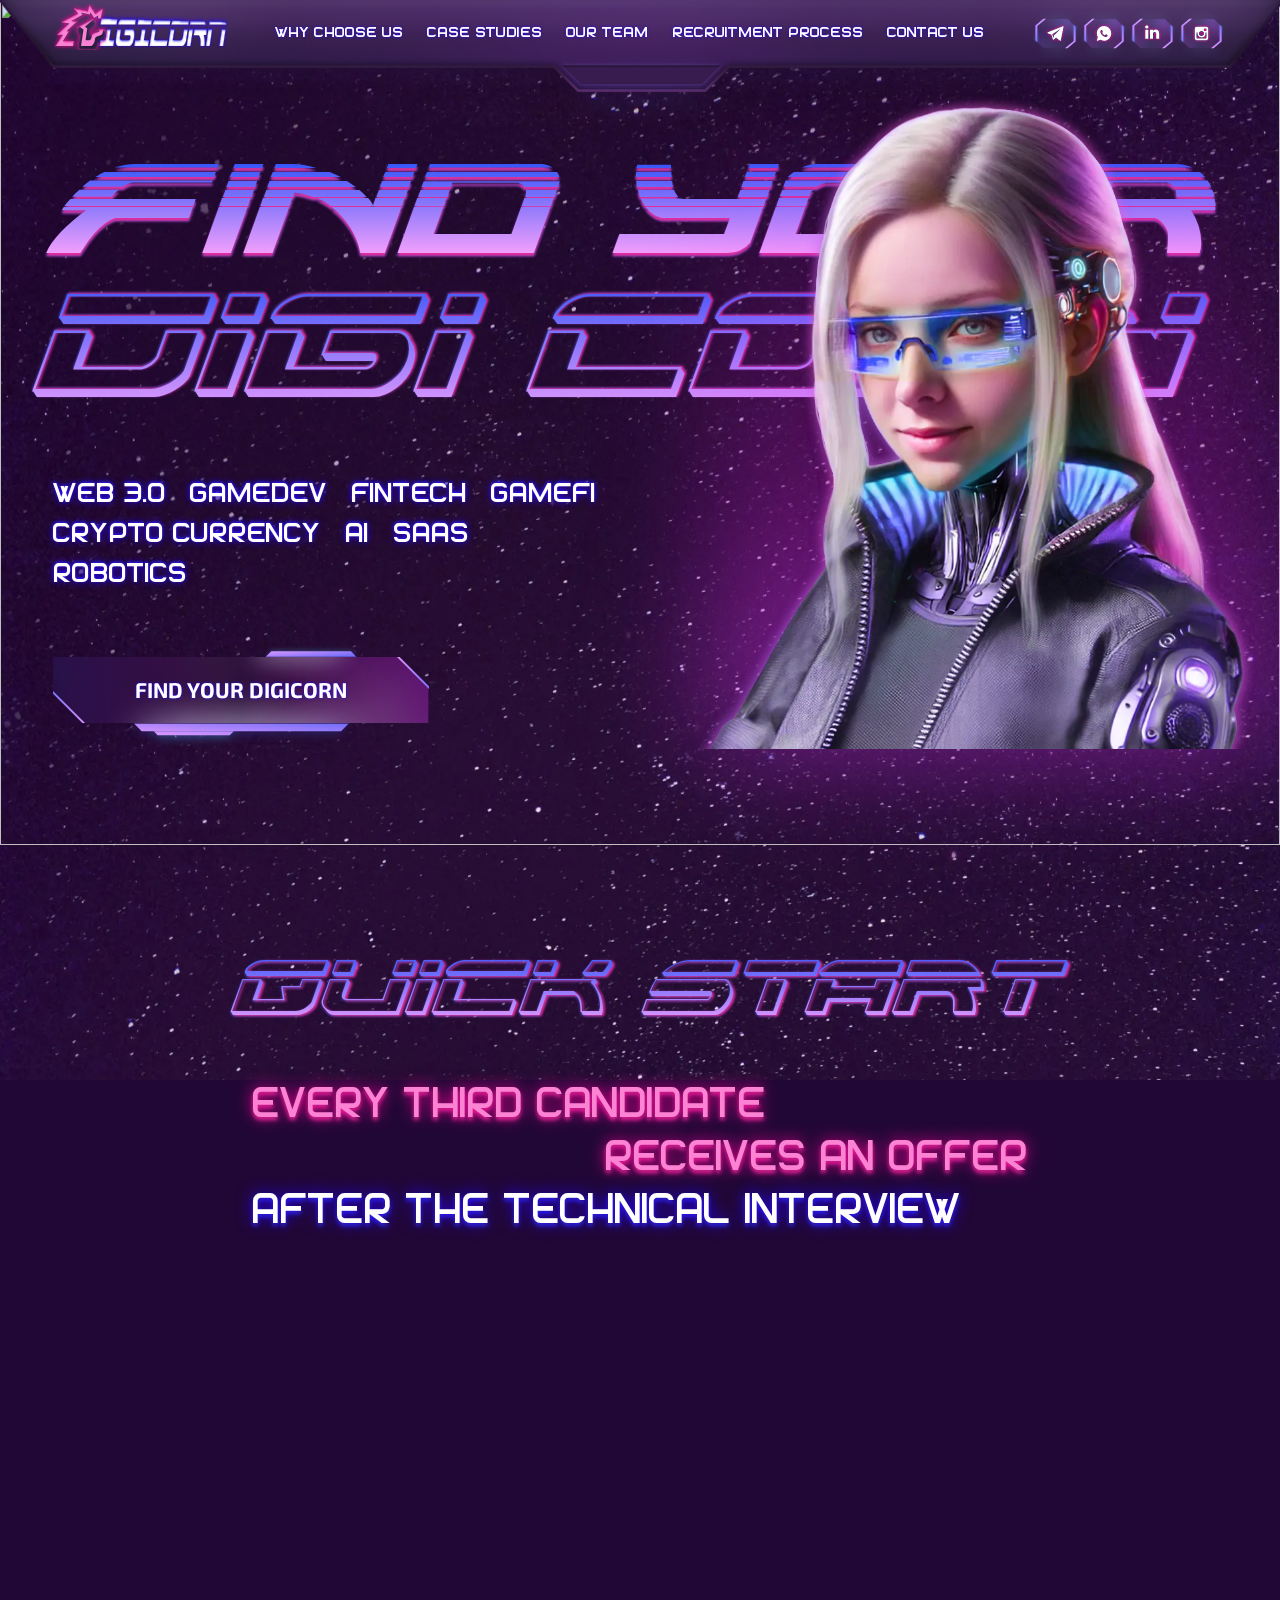
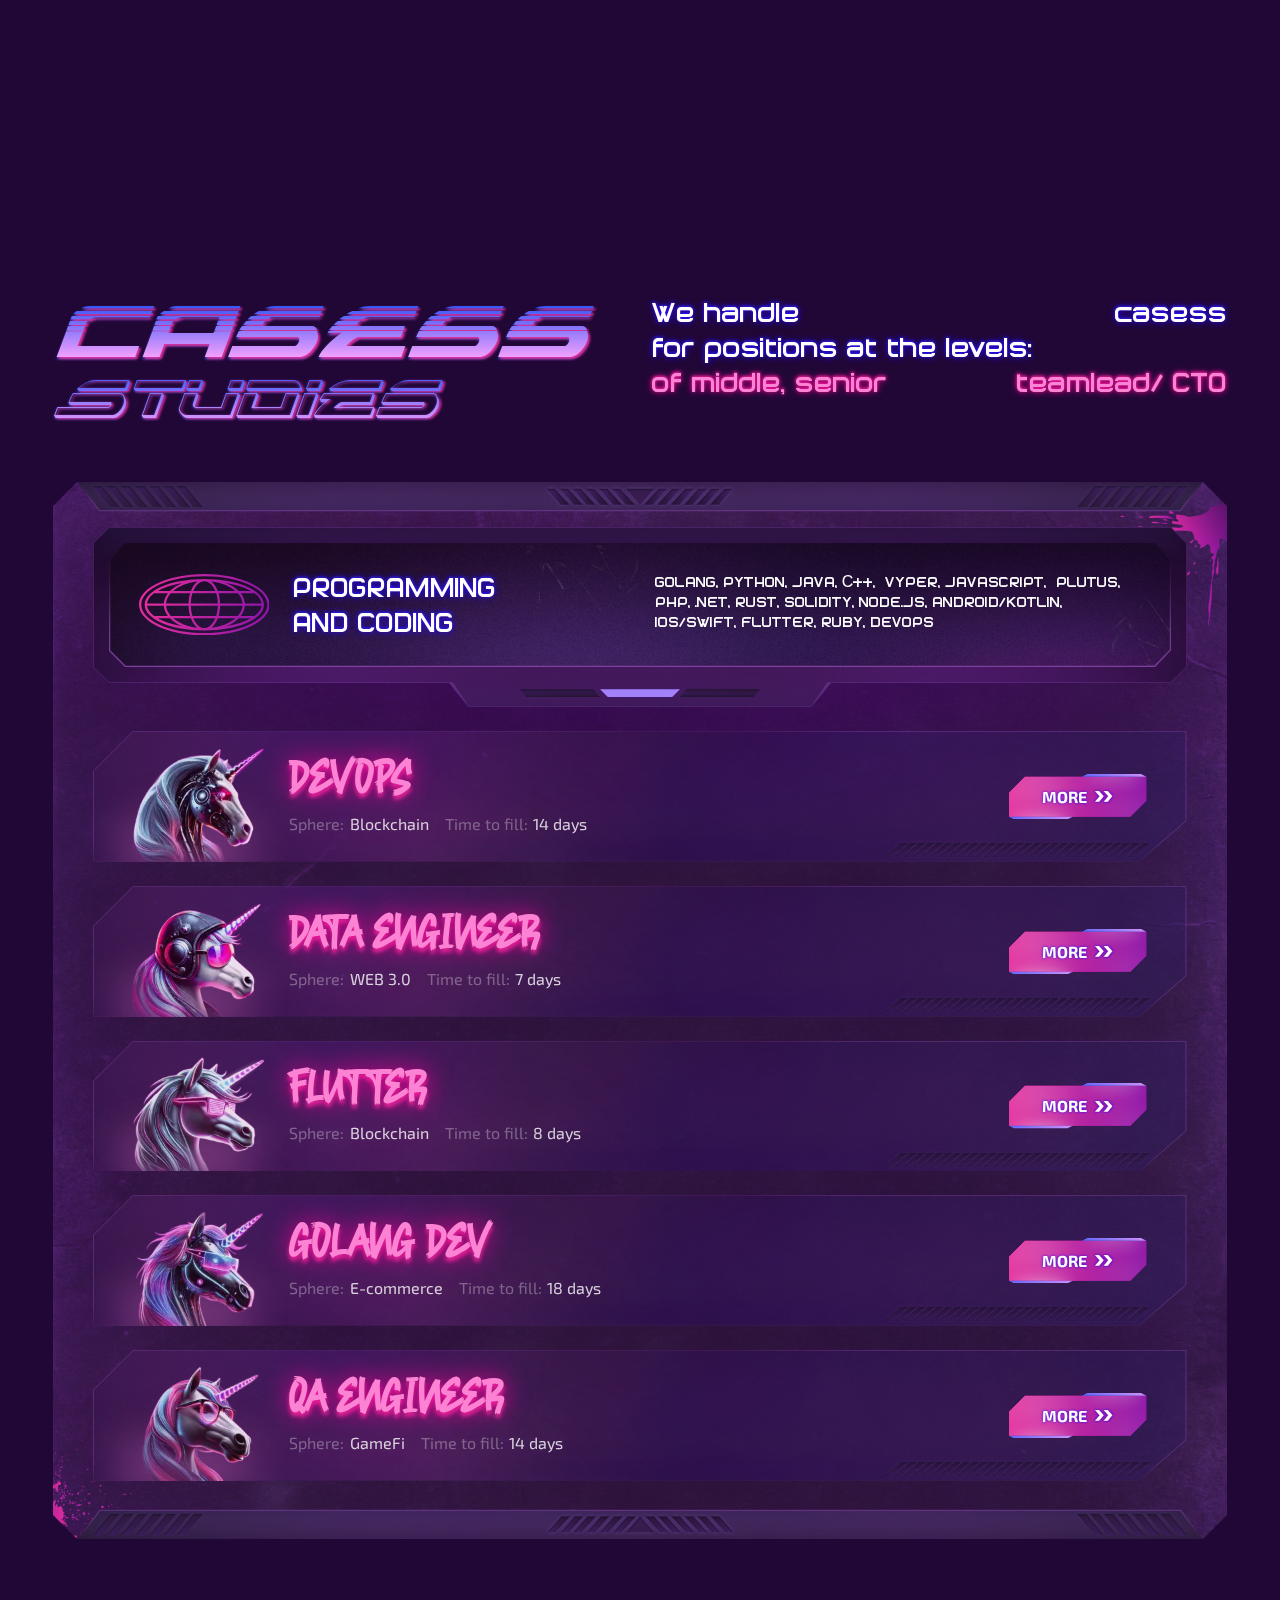
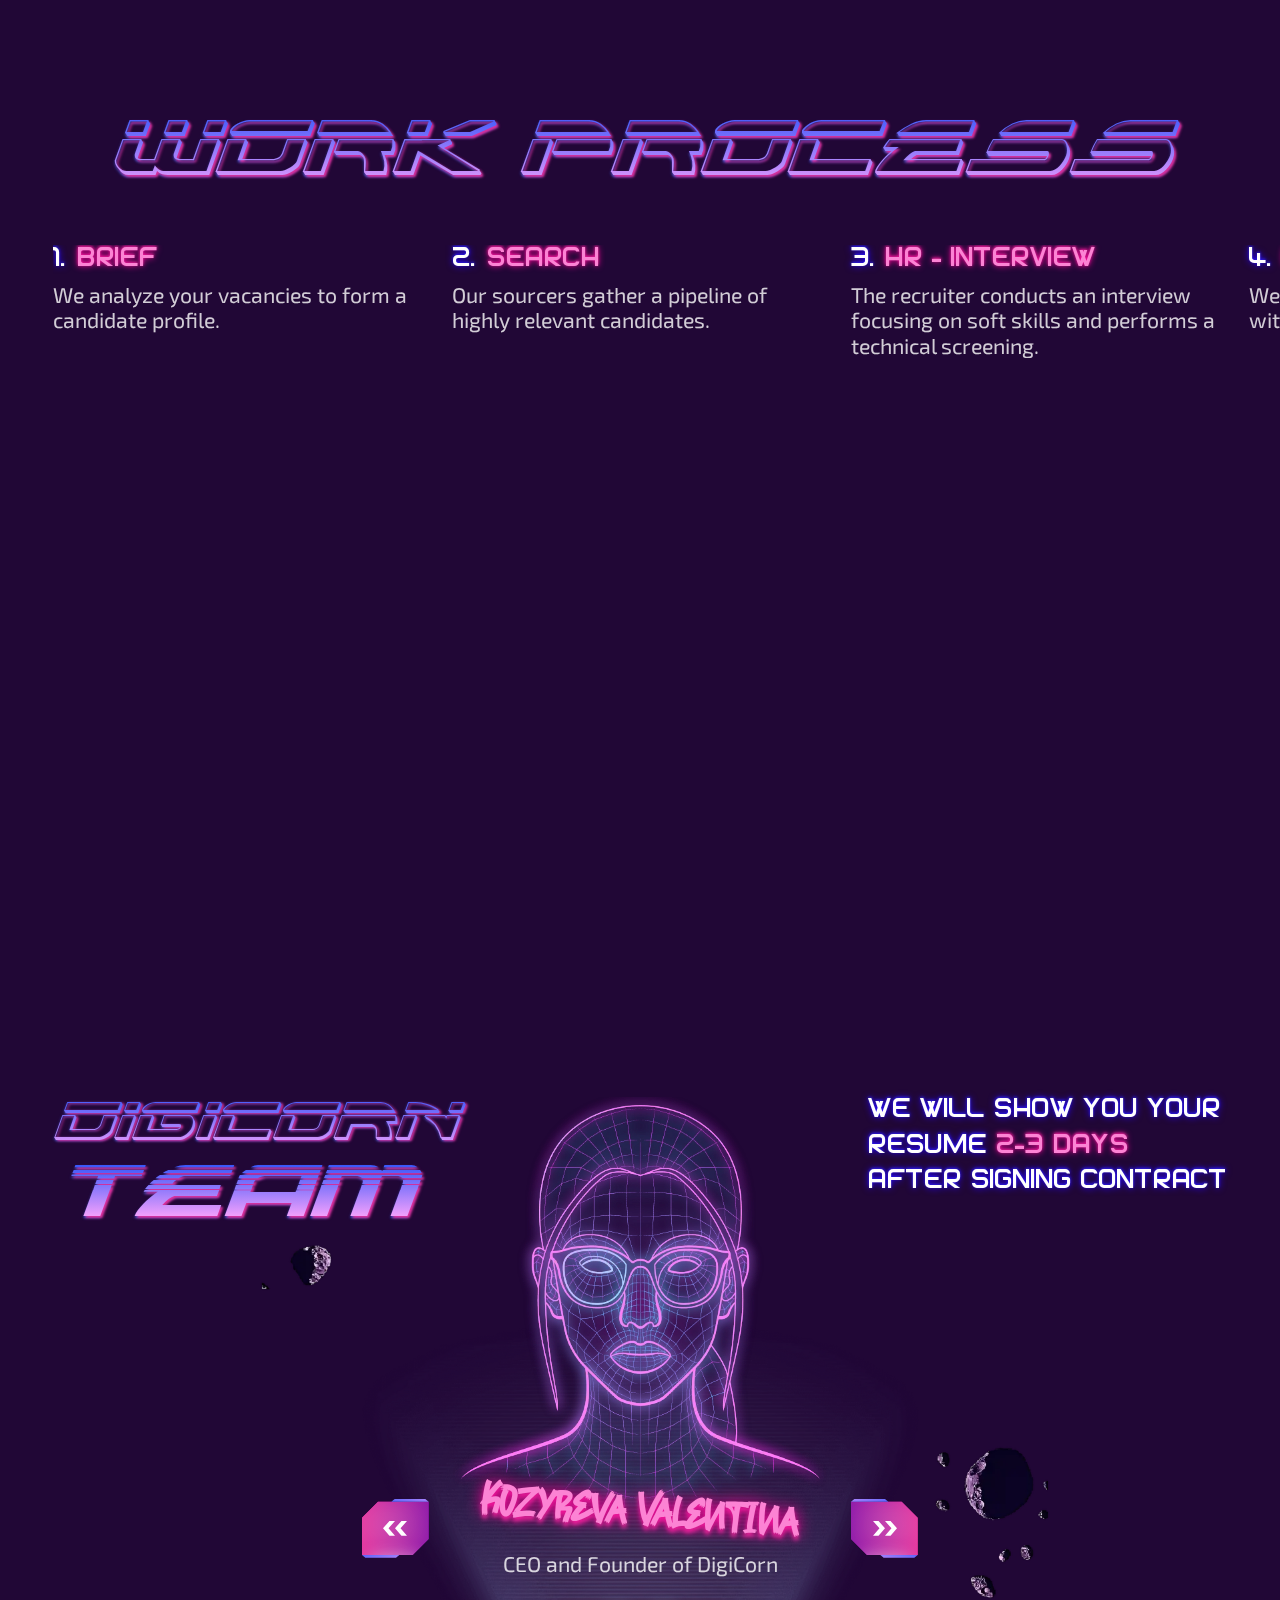
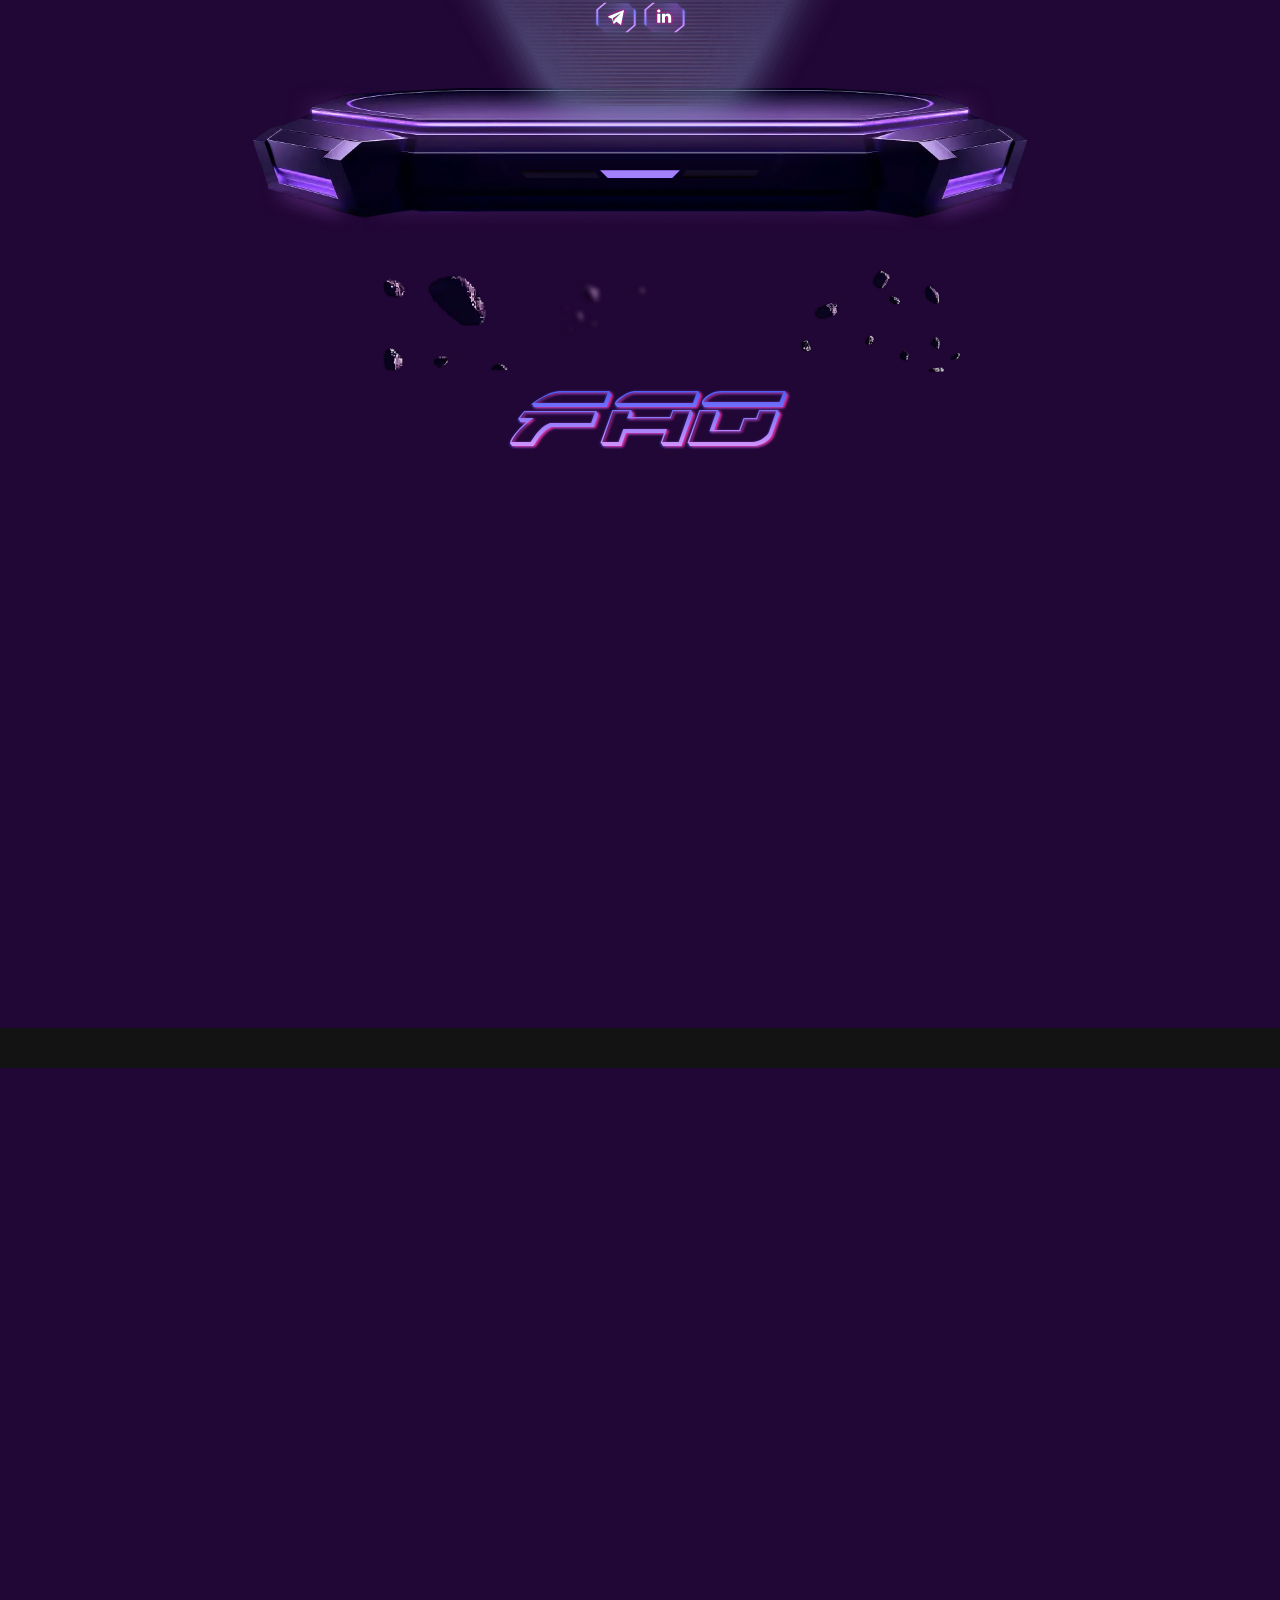
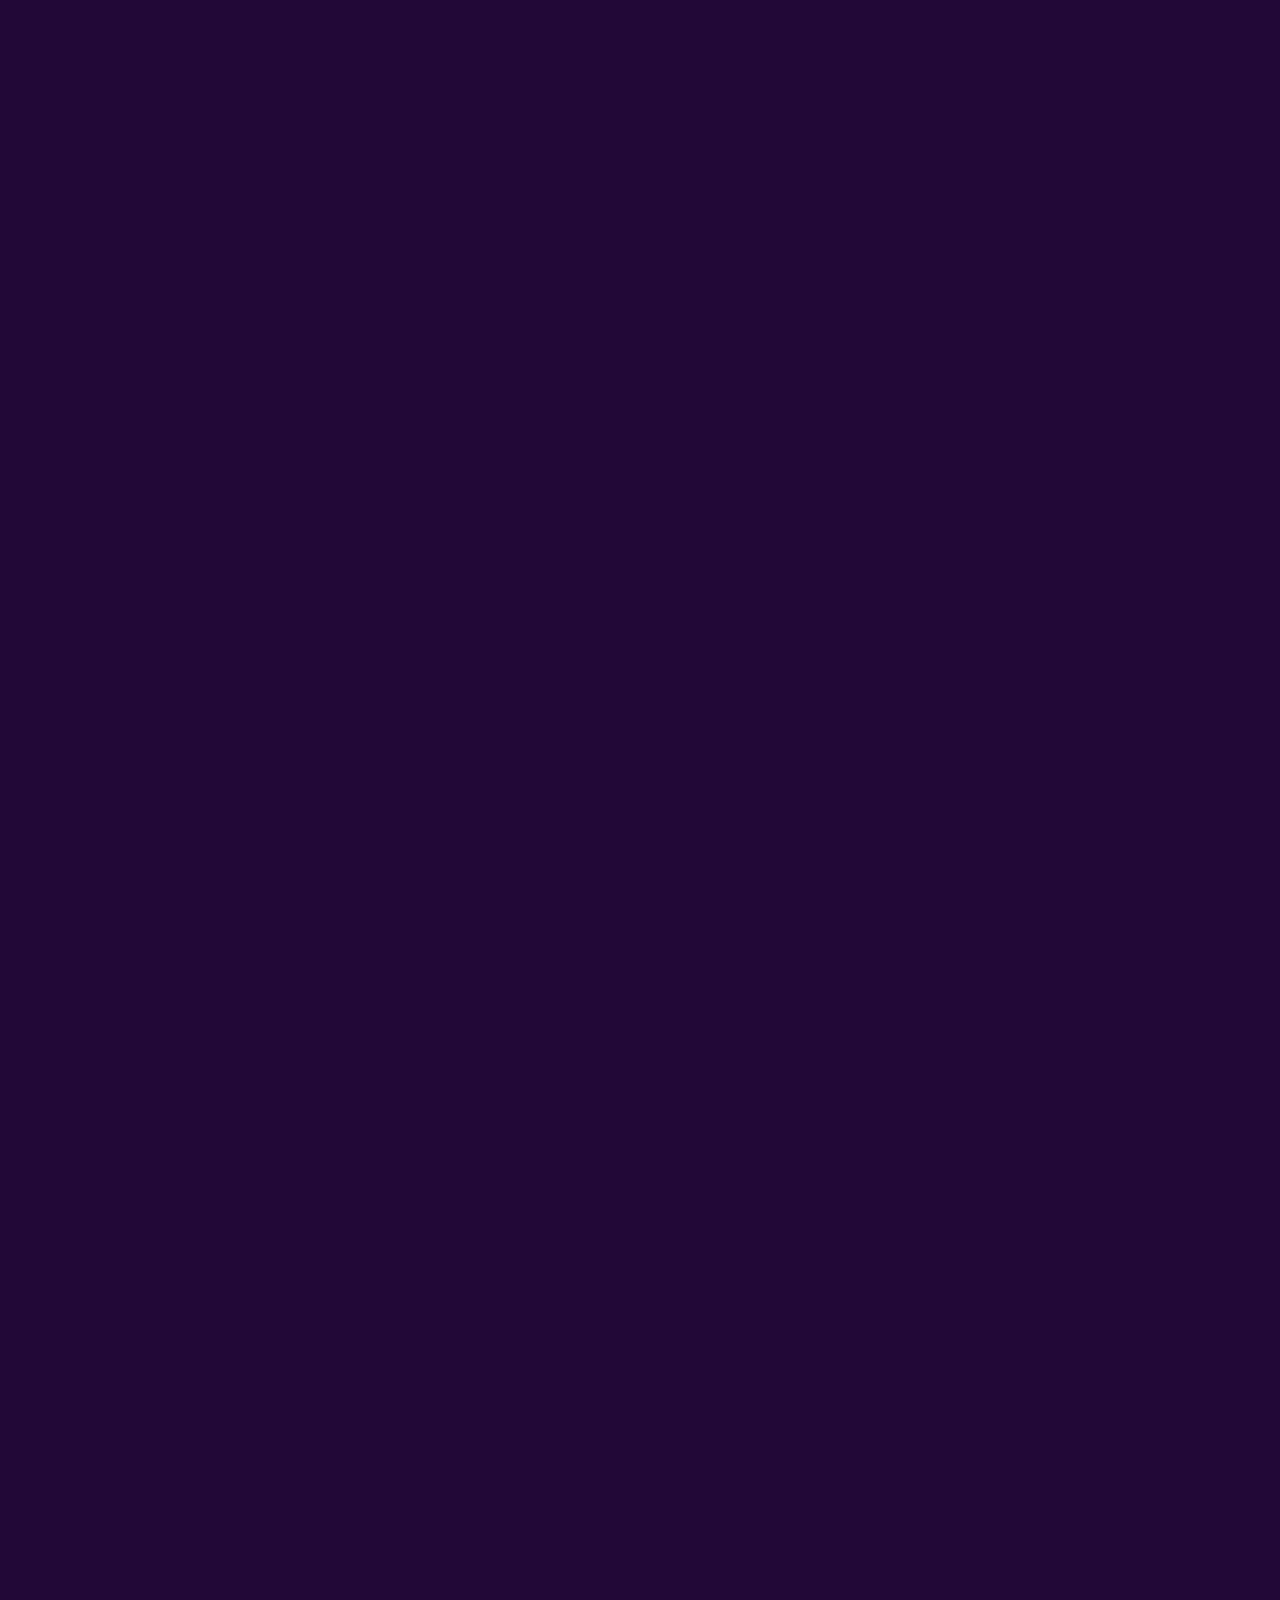
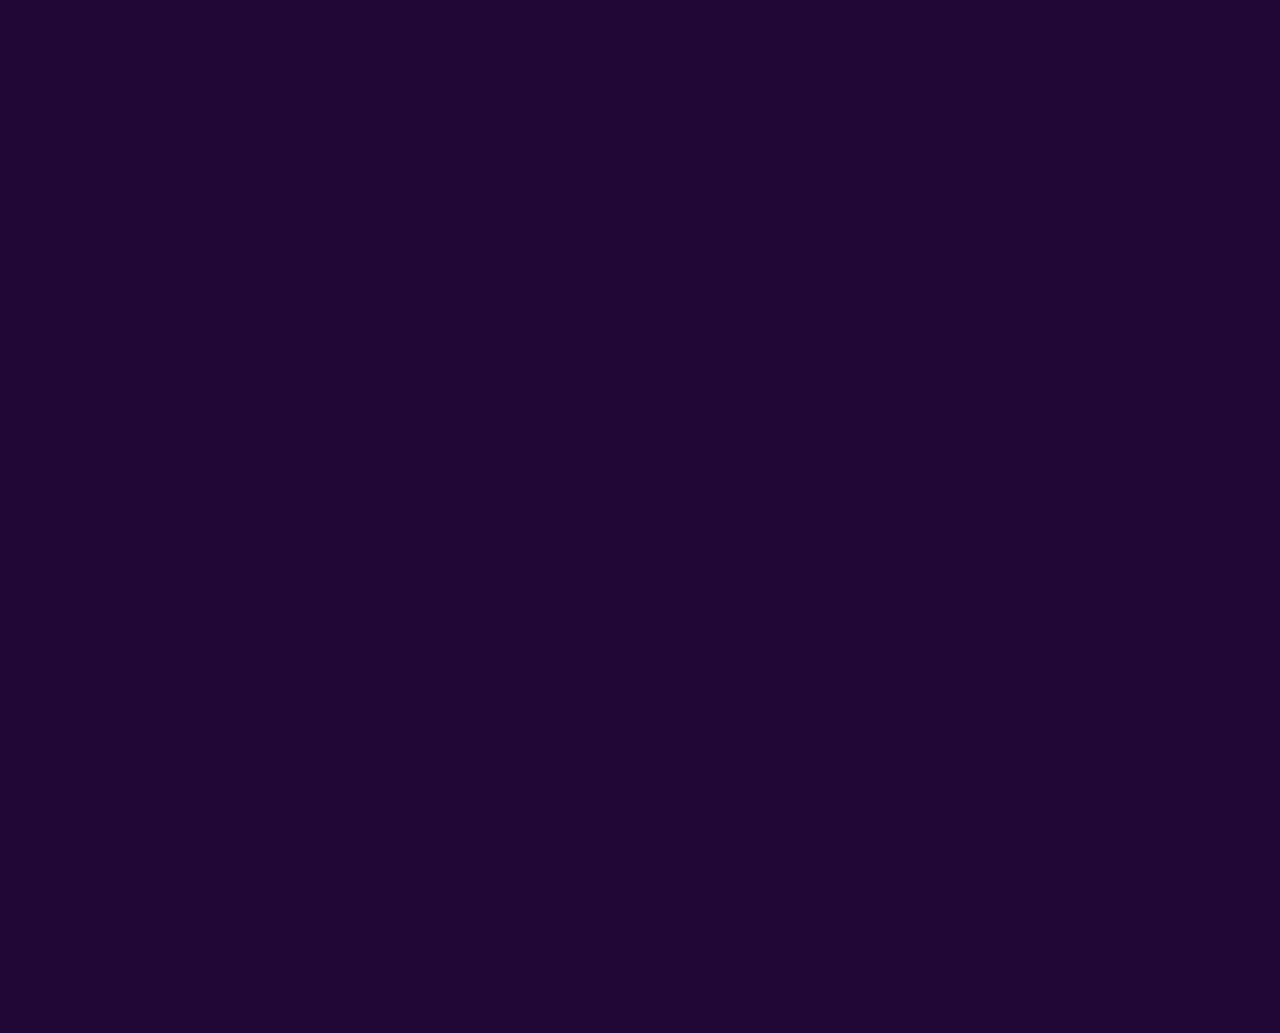
==== index.html @ e12c2537 "Updates" ====
<!doctype html>
<html lang="ru">
  <head>
  <style>html { opacity: 0; }</style>
  <meta charset="UTF-8">
  <meta http-equiv="X-UA-Compatible" content="IE=edge">
  <meta name="viewport" content="width=device-width,initial-scale=1">
  <title>Digi Corn</title>

  <link rel="shortcut icon" href="favicon.ico" type="image/x-icon">
  <link rel="stylesheet" href="css/main.min.css?_v=20241209220329">

  <script defer="defer" src="js/main.min.js?_v=20241209220329"></script>
</head>

  <body>
    <div class="body__bg"></div>
    <div class="wrapper">
      
      <header class="header">
  <div class="header__bg">
    <picture>
      <source media="(max-width: 480px)" srcset="images/header/header-back-mob.svg">
      <source media="(max-width: 1024px)" srcset="images/header/header-back-table.svg">
      <img src="images/header/header-back.svg" alt="">
    </picture>
  </div>
  <div class="header__container">
    <a href="index.html" class="header__logo logo">
      <img src="images/header/logo.svg" alt="">
    </a>
    <nav class="header__menu menu">
      <ul class="menu__list">
        <li class="menu__item"><a href="#" class="menu__link">Why Choose Us</a></li>
        <li class="menu__item"><a href="#" class="menu__link">Case Studies</a></li>
        <li class="menu__item"><a href="#" class="menu__link">Our Team</a></li>
        <li class="menu__item"><a href="#" class="menu__link">Recruitment Process</a></li>
        <li class="menu__item"><a href="#" class="menu__link">Contact Us</a></li>
      </ul>
    </nav>
    <div class="header__social">
      <a href="#" class="header__social-link social-link">
        <img src="images/header/social-link-one1.svg" alt="" class="one">
        <img src="images/header/social-link-two1.svg" alt="" class="two">
      </a>
      <a href="#" class="header__social-link social-link">
        <img src="images/header/social-link-one2.svg" alt="" class="one">
        <img src="images/header/social-link-two2.svg" alt="" class="two">
      </a>
      <a href="#" class="header__social-link social-link">
        <img src="images/header/social-link-one3.svg" alt="" class="one">
        <img src="images/header/social-link-two3.svg" alt="" class="two">
      </a>
      <a href="#" class="header__social-link social-link">
        <img src="images/header/social-link-one4.svg" alt="" class="one">
        <img src="images/header/social-link-two4.svg" alt="" class="two">
      </a>
    </div>
    
  </div>
  <div class="button-menu header__button-menu icon-menu">
    <div class="button-menu__bg">
     
      <picture>
        <source media="(max-width: 480px)" srcset="images/header/bg-button-mob.svg">
        <img src="images/header/bg-button.svg" alt="">
      </picture>
    </div>
    <span class="open">MENU</span>
    <span class="close">CLOSE</span>
  </div>
</header>

      <main class="page">
        <div data-observ></div>
        <div class="about">
    <div class="bg about__bg">
        <picture>
            <source media="(max-width: 480px)" srcset="images/about/about-bg-mob.png">
            <source media="(max-width: 1024px)" srcset="images/about/about-bg-table.png">
            <img src="images/about/about-bg.png" alt="">
          </picture>
    </div>
    <div class="about__container">
        <div class="about__title">
            <div class="title-hal">
                <h1 class="title-hal__text">
                    Find your
                </h1>
                <span class="title-hal__double">
                    Find your
                </span>
            </div>
            <div class="title-bul">
                <h2 class="title-bul__text">
                    Digi Corn
                </h2>
                <span class="title-bul__double">
                    Digi Corn
                </span>
            </div>
            
            
        </div>
        <div class="about__text">
            <p class="t-blue">WEB 3.0</p>
            <p class="t-blue">GameDev</p>
            <p class="t-blue">FinTech</p>
            <p class="t-blue">GameFi</p>
            <p class="t-blue">Crypto Currency</p>
            <p class="t-blue">AI</p>
            <p class="t-blue">SaaS</p>
            <p class="t-blue">Robotics</p>
        </div>
        <a href="#" class="about__button button">
            <div class="button__decor-bg">
                <svg class="web" width="362" height="150" viewBox="0 0 362 150" fill="none" xmlns="http://www.w3.org/2000/svg">
                    <g filter="url(#filter0_f_9127_17412)">
                      <path d="M16 116H339L327 128H28L16 116Z" fill="url(#paint0_linear_9127_17412)"/>
                      <path d="M46 128H106.128H166.257L160 134H52L46 128Z" fill="url(#paint1_linear_9127_17412)"/>
                    </g>
                    <path d="M16 116H339L327 128H28L16 116Z" fill="url(#paint2_linear_9127_17412)"/>
                    <path d="M46 128H106.128H166.257L160 134H52L46 128Z" fill="url(#paint3_linear_9127_17412)"/>
                    <g filter="url(#filter1_f_9127_17412)">
                      <path d="M354 20L210.5 20L222.5 7.99999L342 8L354 20Z" fill="url(#paint4_linear_9127_17412)" fill-opacity="0.6"/>
                    </g>
                    <g filter="url(#filter2_b_9127_17412)">
                      <path d="M350 16L214 16L222.5 7.99998L342 7.99999L350 16Z" fill="url(#paint5_linear_9127_17412)"/>
                    </g>
                    <defs>
                      <filter id="filter0_f_9127_17412" x="0" y="100" width="355" height="50" filterUnits="userSpaceOnUse" color-interpolation-filters="sRGB">
                        <feFlood flood-opacity="0" result="BackgroundImageFix"/>
                        <feBlend mode="normal" in="SourceGraphic" in2="BackgroundImageFix" result="shape"/>
                        <feGaussianBlur stdDeviation="8" result="effect1_foregroundBlur_9127_17412"/>
                      </filter>
                      <filter id="filter1_f_9127_17412" x="202.5" y="0" width="159.5" height="28" filterUnits="userSpaceOnUse" color-interpolation-filters="sRGB">
                        <feFlood flood-opacity="0" result="BackgroundImageFix"/>
                        <feBlend mode="normal" in="SourceGraphic" in2="BackgroundImageFix" result="shape"/>
                        <feGaussianBlur stdDeviation="4" result="effect1_foregroundBlur_9127_17412"/>
                      </filter>
                      <filter id="filter2_b_9127_17412" x="202" y="-4" width="160" height="32" filterUnits="userSpaceOnUse" color-interpolation-filters="sRGB">
                        <feFlood flood-opacity="0" result="BackgroundImageFix"/>
                        <feGaussianBlur in="BackgroundImageFix" stdDeviation="6"/>
                        <feComposite in2="SourceAlpha" operator="in" result="effect1_backgroundBlur_9127_17412"/>
                        <feBlend mode="normal" in="SourceGraphic" in2="effect1_backgroundBlur_9127_17412" result="shape"/>
                      </filter>
                      <linearGradient id="paint0_linear_9127_17412" x1="177.5" y1="116" x2="177.5" y2="134" gradientUnits="userSpaceOnUse">
                        <stop stop-color="#2602FF" stop-opacity="0"/>
                        <stop offset="1" stop-color="#48C3E9"/>
                      </linearGradient>
                      <linearGradient id="paint1_linear_9127_17412" x1="177.5" y1="116" x2="177.5" y2="134" gradientUnits="userSpaceOnUse">
                        <stop stop-color="#2602FF" stop-opacity="0"/>
                        <stop offset="1" stop-color="#48C3E9"/>
                      </linearGradient>
                      <linearGradient id="paint2_linear_9127_17412" x1="156.5" y1="75" x2="151.5" y2="149.5" gradientUnits="userSpaceOnUse">
                        <stop stop-color="#1B4CFA"/>
                        <stop offset="1" stop-color="#F5A1FC"/>
                      </linearGradient>
                      <linearGradient id="paint3_linear_9127_17412" x1="156.5" y1="75" x2="151.5" y2="149.5" gradientUnits="userSpaceOnUse">
                        <stop stop-color="#1B4CFA"/>
                        <stop offset="1" stop-color="#F5A1FC"/>
                      </linearGradient>
                      <linearGradient id="paint4_linear_9127_17412" x1="282.25" y1="20" x2="282.25" y2="7.99999" gradientUnits="userSpaceOnUse">
                        <stop stop-color="#2602FF" stop-opacity="0"/>
                        <stop offset="1" stop-color="#48C3E9"/>
                      </linearGradient>
                      <linearGradient id="paint5_linear_9127_17412" x1="284.5" y1="32.5" x2="282" y2="-1.5" gradientUnits="userSpaceOnUse">
                        <stop stop-color="#1B4CFA"/>
                        <stop offset="1" stop-color="#F5A1FC"/>
                      </linearGradient>
                    </defs>
                </svg>
            </div>
            <div class="button__bg">
                <svg class="web" width="563" height="100" viewBox="0 0 563 100" fill="none" xmlns="http://www.w3.org/2000/svg">
                    <g filter="url(#filter0_b_14427_2013)">
                      <path d="M0 0H519L563 44V100H45L0 56V0Z" fill="url(#paint0_linear_14427_2013)"/>
                    </g>
                    <mask id="mask0_14427_2013" style="mask-type:alpha" maskUnits="userSpaceOnUse" x="0" y="0" width="563" height="100">
                      <path d="M0 0H519L563 44V100H45L0 56V0Z" fill="#381C4F"/>
                    </mask>
                    <g mask="url(#mask0_14427_2013)">
                      <g opacity="0.6" filter="url(#filter1_f_14427_2013)">
                        <ellipse cx="282.5" cy="126" rx="160.5" ry="32" fill="white"/>
                      </g>
                      <g opacity="0.3" filter="url(#filter2_f_14427_2013)">
                        <ellipse cx="371.5" cy="-7.5" rx="71.5" ry="20.5" fill="white"/>
                      </g>
                      <g opacity="0.3" filter="url(#filter3_f_14427_2013)">
                        <ellipse cx="261.5" cy="-8" rx="40.5" ry="27" fill="white"/>
                      </g>
                      <g filter="url(#filter4_f_14427_2013)">
                        <ellipse cx="473.5" cy="118" rx="40.5" ry="27" fill="white"/>
                      </g>
                    </g>
                    <defs>
                      <filter id="filter0_b_14427_2013" x="-24" y="-24" width="611" height="148" filterUnits="userSpaceOnUse" color-interpolation-filters="sRGB">
                        <feFlood flood-opacity="0" result="BackgroundImageFix"/>
                        <feGaussianBlur in="BackgroundImageFix" stdDeviation="12"/>
                        <feComposite in2="SourceAlpha" operator="in" result="effect1_backgroundBlur_14427_2013"/>
                        <feBlend mode="normal" in="SourceGraphic" in2="effect1_backgroundBlur_14427_2013" result="shape"/>
                      </filter>
                      <filter id="filter1_f_14427_2013" x="62" y="34" width="441" height="184" filterUnits="userSpaceOnUse" color-interpolation-filters="sRGB">
                        <feFlood flood-opacity="0" result="BackgroundImageFix"/>
                        <feBlend mode="normal" in="SourceGraphic" in2="BackgroundImageFix" result="shape"/>
                        <feGaussianBlur stdDeviation="30" result="effect1_foregroundBlur_14427_2013"/>
                      </filter>
                      <filter id="filter2_f_14427_2013" x="270" y="-58" width="203" height="101" filterUnits="userSpaceOnUse" color-interpolation-filters="sRGB">
                        <feFlood flood-opacity="0" result="BackgroundImageFix"/>
                        <feBlend mode="normal" in="SourceGraphic" in2="BackgroundImageFix" result="shape"/>
                        <feGaussianBlur stdDeviation="15" result="effect1_foregroundBlur_14427_2013"/>
                      </filter>
                      <filter id="filter3_f_14427_2013" x="101" y="-155" width="321" height="294" filterUnits="userSpaceOnUse" color-interpolation-filters="sRGB">
                        <feFlood flood-opacity="0" result="BackgroundImageFix"/>
                        <feBlend mode="normal" in="SourceGraphic" in2="BackgroundImageFix" result="shape"/>
                        <feGaussianBlur stdDeviation="60" result="effect1_foregroundBlur_14427_2013"/>
                      </filter>
                      <filter id="filter4_f_14427_2013" x="313" y="-29" width="321" height="294" filterUnits="userSpaceOnUse" color-interpolation-filters="sRGB">
                        <feFlood flood-opacity="0" result="BackgroundImageFix"/>
                        <feBlend mode="normal" in="SourceGraphic" in2="BackgroundImageFix" result="shape"/>
                        <feGaussianBlur stdDeviation="60" result="effect1_foregroundBlur_14427_2013"/>
                      </filter>
                      <linearGradient id="paint0_linear_14427_2013" x1="0" y1="50" x2="563" y2="50" gradientUnits="userSpaceOnUse">
                        <stop stop-color="#2C1A5F" stop-opacity="0.3"/>
                        <stop offset="0.5" stop-color="#B922A1" stop-opacity="0.01"/>
                        <stop offset="1" stop-color="#8F16A7" stop-opacity="0.3"/>
                      </linearGradient>
                    </defs>
                </svg>
                
                <svg class="tab" width="767" height="100" viewBox="0 0 767 100" fill="none" xmlns="http://www.w3.org/2000/svg">
                    <g filter="url(#filter0_b_14434_2023)">
                      <path d="M0 44L44 0H723L767 44V100H45H0V44Z" fill="url(#paint0_linear_14434_2023)"/>
                    </g>
                    <mask id="mask0_14434_2023" style="mask-type:alpha" maskUnits="userSpaceOnUse" x="0" y="0" width="767" height="100">
                      <path d="M44 0H723L767 44V100H45H0V44L44 0Z" fill="#381C4F"/>
                    </mask>
                    <g mask="url(#mask0_14434_2023)">
                      <g opacity="0.6" filter="url(#filter1_f_14434_2023)">
                        <ellipse cx="486.5" cy="126" rx="160.5" ry="32" fill="white"/>
                      </g>
                      <g opacity="0.3" filter="url(#filter2_f_14434_2023)">
                        <ellipse cx="575.5" cy="-7.5" rx="71.5" ry="20.5" fill="white"/>
                      </g>
                      <g opacity="0.3" filter="url(#filter3_f_14434_2023)">
                        <ellipse cx="465.5" cy="-8" rx="40.5" ry="27" fill="white"/>
                      </g>
                      <g filter="url(#filter4_f_14434_2023)">
                        <ellipse cx="677.5" cy="118" rx="40.5" ry="27" fill="white"/>
                      </g>
                    </g>
                    <defs>
                      <filter id="filter0_b_14434_2023" x="-24" y="-24" width="815" height="148" filterUnits="userSpaceOnUse" color-interpolation-filters="sRGB">
                        <feFlood flood-opacity="0" result="BackgroundImageFix"/>
                        <feGaussianBlur in="BackgroundImageFix" stdDeviation="12"/>
                        <feComposite in2="SourceAlpha" operator="in" result="effect1_backgroundBlur_14434_2023"/>
                        <feBlend mode="normal" in="SourceGraphic" in2="effect1_backgroundBlur_14434_2023" result="shape"/>
                      </filter>
                      <filter id="filter1_f_14434_2023" x="266" y="34" width="441" height="184" filterUnits="userSpaceOnUse" color-interpolation-filters="sRGB">
                        <feFlood flood-opacity="0" result="BackgroundImageFix"/>
                        <feBlend mode="normal" in="SourceGraphic" in2="BackgroundImageFix" result="shape"/>
                        <feGaussianBlur stdDeviation="30" result="effect1_foregroundBlur_14434_2023"/>
                      </filter>
                      <filter id="filter2_f_14434_2023" x="474" y="-58" width="203" height="101" filterUnits="userSpaceOnUse" color-interpolation-filters="sRGB">
                        <feFlood flood-opacity="0" result="BackgroundImageFix"/>
                        <feBlend mode="normal" in="SourceGraphic" in2="BackgroundImageFix" result="shape"/>
                        <feGaussianBlur stdDeviation="15" result="effect1_foregroundBlur_14434_2023"/>
                      </filter>
                      <filter id="filter3_f_14434_2023" x="305" y="-155" width="321" height="294" filterUnits="userSpaceOnUse" color-interpolation-filters="sRGB">
                        <feFlood flood-opacity="0" result="BackgroundImageFix"/>
                        <feBlend mode="normal" in="SourceGraphic" in2="BackgroundImageFix" result="shape"/>
                        <feGaussianBlur stdDeviation="60" result="effect1_foregroundBlur_14434_2023"/>
                      </filter>
                      <filter id="filter4_f_14434_2023" x="517" y="-29" width="321" height="294" filterUnits="userSpaceOnUse" color-interpolation-filters="sRGB">
                        <feFlood flood-opacity="0" result="BackgroundImageFix"/>
                        <feBlend mode="normal" in="SourceGraphic" in2="BackgroundImageFix" result="shape"/>
                        <feGaussianBlur stdDeviation="60" result="effect1_foregroundBlur_14434_2023"/>
                      </filter>
                      <linearGradient id="paint0_linear_14434_2023" x1="204" y1="50" x2="767" y2="50" gradientUnits="userSpaceOnUse">
                        <stop stop-color="#2C1A5F" stop-opacity="0.3"/>
                        <stop offset="0.5" stop-color="#B922A1" stop-opacity="0.01"/>
                        <stop offset="1" stop-color="#8F16A7" stop-opacity="0.3"/>
                      </linearGradient>
                    </defs>
                </svg>
                <svg class="mob" width="360" height="44" viewBox="0 0 360 44" fill="none" xmlns="http://www.w3.org/2000/svg">
                    <g filter="url(#filter0_b_14435_2024)">
                      <path d="M16 0H344L360 16V44H0V16L16 0Z" fill="url(#paint0_linear_14435_2024)"/>
                    </g>
                    <mask id="mask0_14435_2024" style="mask-type:alpha" maskUnits="userSpaceOnUse" x="0" y="0" width="360" height="44">
                      <path d="M0 16L16 0L344 0L360 16V44H0V16Z" fill="#381C4F"/>
                    </mask>
                    <g mask="url(#mask0_14435_2024)">
                      <g opacity="0.3" filter="url(#filter1_f_14435_2024)">
                        <ellipse cx="138" cy="59" rx="74" ry="18" fill="white"/>
                      </g>
                      <g opacity="0.3" filter="url(#filter2_f_14435_2024)">
                        <ellipse cx="241.5" cy="-2" rx="33.5" ry="6" fill="white"/>
                      </g>
                      <g filter="url(#filter3_f_14435_2024)">
                        <ellipse cx="167.5" cy="11.5" rx="40.5" ry="11.5" fill="white"/>
                      </g>
                      <g filter="url(#filter4_f_14435_2024)">
                        <ellipse cx="309" cy="42" rx="40" ry="12" fill="white"/>
                      </g>
                    </g>
                    <defs>
                      <filter id="filter0_b_14435_2024" x="-24" y="-24" width="408" height="92" filterUnits="userSpaceOnUse" color-interpolation-filters="sRGB">
                        <feFlood flood-opacity="0" result="BackgroundImageFix"/>
                        <feGaussianBlur in="BackgroundImageFix" stdDeviation="12"/>
                        <feComposite in2="SourceAlpha" operator="in" result="effect1_backgroundBlur_14435_2024"/>
                        <feBlend mode="normal" in="SourceGraphic" in2="effect1_backgroundBlur_14435_2024" result="shape"/>
                      </filter>
                      <filter id="filter1_f_14435_2024" x="28" y="5" width="220" height="108" filterUnits="userSpaceOnUse" color-interpolation-filters="sRGB">
                        <feFlood flood-opacity="0" result="BackgroundImageFix"/>
                        <feBlend mode="normal" in="SourceGraphic" in2="BackgroundImageFix" result="shape"/>
                        <feGaussianBlur stdDeviation="18" result="effect1_foregroundBlur_14435_2024"/>
                      </filter>
                      <filter id="filter2_f_14435_2024" x="192" y="-24" width="99" height="44" filterUnits="userSpaceOnUse" color-interpolation-filters="sRGB">
                        <feFlood flood-opacity="0" result="BackgroundImageFix"/>
                        <feBlend mode="normal" in="SourceGraphic" in2="BackgroundImageFix" result="shape"/>
                        <feGaussianBlur stdDeviation="8" result="effect1_foregroundBlur_14435_2024"/>
                      </filter>
                      <filter id="filter3_f_14435_2024" x="7" y="-120" width="321" height="263" filterUnits="userSpaceOnUse" color-interpolation-filters="sRGB">
                        <feFlood flood-opacity="0" result="BackgroundImageFix"/>
                        <feBlend mode="normal" in="SourceGraphic" in2="BackgroundImageFix" result="shape"/>
                        <feGaussianBlur stdDeviation="60" result="effect1_foregroundBlur_14435_2024"/>
                      </filter>
                      <filter id="filter4_f_14435_2024" x="149" y="-90" width="320" height="264" filterUnits="userSpaceOnUse" color-interpolation-filters="sRGB">
                        <feFlood flood-opacity="0" result="BackgroundImageFix"/>
                        <feBlend mode="normal" in="SourceGraphic" in2="BackgroundImageFix" result="shape"/>
                        <feGaussianBlur stdDeviation="60" result="effect1_foregroundBlur_14435_2024"/>
                      </filter>
                      <linearGradient id="paint0_linear_14435_2024" x1="-19.4595" y1="-6" x2="665.271" y2="-6" gradientUnits="userSpaceOnUse">
                        <stop stop-color="#2C1A5F" stop-opacity="0.3"/>
                        <stop offset="0.5" stop-color="#B922A1" stop-opacity="0.01"/>
                        <stop offset="1" stop-color="#8F16A7" stop-opacity="0.3"/>
                      </linearGradient>
                    </defs>
                </svg>
            </div>
            <div class="button__decor _1">
                <svg width="48" height="48" viewBox="0 0 48 48" fill="none" xmlns="http://www.w3.org/2000/svg">
                    <g clip-path="url(#clip0_9206_1260)">
                      <path d="M44.0083 47.9996L0.00888263 3.99986L0.00888298 4.58932e-07L48.0082 48.0002L44.0083 47.9996Z" fill="url(#paint0_linear_9206_1260)"/>
                    </g>
                    <defs>
                      <linearGradient id="paint0_linear_9206_1260" x1="16.1547" y1="37.4244" x2="32.0173" y2="24.9207" gradientUnits="userSpaceOnUse">
                        <stop stop-color="#1B4CFA"/>
                        <stop offset="1" stop-color="#F5A1FC"/>
                      </linearGradient>
                      <clipPath id="clip0_9206_1260">
                        <rect width="48" height="48" fill="white"/>
                      </clipPath>
                    </defs>
                </svg>
            </div>
            <div class="button__decor _2">
                <svg width="48" height="48" viewBox="0 0 48 48" fill="none" xmlns="http://www.w3.org/2000/svg">
                    <g clip-path="url(#clip0_9206_1262)">
                      <path d="M4.0073 0.000357103L48.0067 44.0001L48.0067 48L0.00745009 -0.000161853L4.0073 0.000357103Z" fill="url(#paint0_linear_9206_1262)"/>
                    </g>
                    <defs>
                      <linearGradient id="paint0_linear_9206_1262" x1="31.8609" y1="10.5756" x2="15.9984" y2="23.0793" gradientUnits="userSpaceOnUse">
                        <stop stop-color="#1B4CFA"/>
                        <stop offset="1" stop-color="#F5A1FC"/>
                      </linearGradient>
                      <clipPath id="clip0_9206_1262">
                        <rect width="48" height="48" fill="white"/>
                      </clipPath>
                    </defs>
                </svg>
            </div>
            <span>
                Find your DigiCorn
            </span>
        </a>

        <div class="about-img about__img">
            <picture>
                <source media="(max-width: 480px)" srcset="images/about/about-img-mob.png">
                <source media="(max-width: 1024px)" srcset="images/about/about-img-table.png">
                <img src="images/about/about-img.png" alt="">
            </picture>
            <div class="about-img__light-one light"></div>
            <div class="about-img__light-two"></div>
            <div class="glitch about-img__glitch"></div>
        </div>
    </div>
    
</div>
        <div class="start">
    <div class="start__container">
        <div class="start__title">
            <div class="two title-bul web">
                <h2 class="title-bul__text">
                    quick start
                </h2>
                <span class="title-bul__double">
                    quick start
                </span>
            </div>
            <div class="two title-bul mob">
                <span class="title-bul__text">
                    quick
                </span>
                <span class="title-bul__double">
                    quick
                </span>
            </div>
            <div class="two title-bul mob">
                <span class="title-bul__text">
                    start
                </span>
                <span class="title-bul__double">
                    start
                </span>
            </div>
        </div>
        <div class="start__text">
            <p class="pink">
                Every third candidate
            </p>
            <p class="pink">
                receives an offer
            </p>
            <p class="blue"> 
                after the technical interview
            </p>
        </div>
        <div class="start__row">
            <div class="item-start start__item" data-aos="fade-up" data-aos-duration="1000" data-aos-delay="0">
                <div class="item-start__bg">
                    <picture>
                        <source media="(max-width: 480px)" srcset="images/start/item-start-bg1-mob.png">
                        <source media="(max-width: 1024px)" srcset="images/start/item-start-bg1-table.png">
                        <img src="images/start/item-start-bg1.png" alt="">
                    </picture>
                </div>
                <div class="item-start__row">
                    <div class="item-start__img">
                        <img src="images/start/item-start-img1.svg" alt="">
                    </div>
                    <div class="item-start__body">
                        <div class="item-start__head">
                            <div class="item-start__img">
                                <img src="images/start/item-start-img1.svg" alt="">
                            </div>
                            <h3 class="t-blue">
                                Recruitment Cost
                            </h3>
                        </div>
                        <p class="g-text">
                            Our services are more affordable than other recruitment agencies, starting at 5.5% of the annual salary of the hired employee.
                        </p>
                    </div>
                </div>
            </div>
            <div class="item-start start__item" data-aos="fade-up" data-aos-duration="1000" data-aos-delay="200">
                <div class="item-start__bg">
                    <picture>
                        <source media="(max-width: 480px)" srcset="images/start/item-start-bg2-mob.png">
                        <source media="(max-width: 1024px)" srcset="images/start/item-start-bg2-table.png">
                        <img src="images/start/item-start-bg2.png" alt="">
                    </picture>
                </div>
                <div class="item-start__row">
                    <div class="item-start__img">
                        <img src="images/start/item-start-img2.svg" alt="">
                    </div>
                    <div class="item-start__body">
                        <div class="item-start__head">
                            <div class="item-start__img">
                                <img src="images/start/item-start-img2.svg" alt="">
                            </div>
                            <h3 class="t-blue">
                                No upfront
                            </h3>
                        </div>
                        <p class="g-text">
                            Payment is due only upon the candidate's start date. Payment can be split into 2 installments. Various payment options available. 3 month guarantee.
                        </p>
                    </div>
                </div>
            </div>
            <div class="item-start start__item" data-aos="fade-up" data-aos-duration="1000" data-aos-delay="400">
                <div class="item-start__bg">
                    <picture>
                        <source media="(max-width: 480px)" srcset="images/start/item-start-bg1-mob.png">
                        <source media="(max-width: 1024px)" srcset="images/start/item-start-bg1-table.png">
                        <img src="images/start/item-start-bg1.png" alt="">
                    </picture>
                </div>
                <div class="item-start__row">
                    <div class="item-start__img">
                        <img src="images/start/item-start-img3.svg" alt="">
                    </div>
                    <div class="item-start__body">
                        <div class="item-start__head">
                            <div class="item-start__img">
                                <img src="images/start/item-start-img3.svg" alt="">
                            </div>
                            <h3 class="t-blue">
                                Candidates
                            </h3>
                        </div>
                        <p class="g-text">
                            We will present the first candidates as early as the second day. We will conduct a technical screening and provide a video recording of the interview with time codes
                        </p>
                    </div>
                </div>
            </div>
            <div class="item-start start__item" data-aos="fade-up" data-aos-duration="1000" data-aos-delay="600">
                <div class="item-start__bg">
                    <picture>
                        <source media="(max-width: 480px)" srcset="images/start/item-start-bg2-mob.png">
                        <source media="(max-width: 1024px)" srcset="images/start/item-start-bg2-table.png">
                        <img src="images/start/item-start-bg2.png" alt="">
                    </picture>
                </div>
                <div class="item-start__row">
                    <div class="item-start__img">
                        <img src="images/start/item-start-img4.svg" alt="">
                    </div>
                    <div class="item-start__body">
                        <div class="item-start__head">
                            <div class="item-start__img">
                                <img src="images/start/item-start-img4.svg" alt="">
                            </div>
                            <h3 class="t-blue">
                                Giving back
                            </h3>
                        </div>
                        <p class="g-text">
                            We offer free intern recruitment for our regular clients, supporting the development of emerging professionals.
                        </p>
                    </div>
                </div>
            </div>
        </div>
    </div>
</div>
        <div class="cases">
    <div class="cases__container">
        <div class="cases__head">
            <div class="cases__title">
                <div class="title-hal">
                    <h2 class="title-bul__text">
                        casess
                    </h2>
                    <span class="title-bul__double">
                        casess
                    </span>
                </div>
                <div class="two title-bul">
                    <span class="title-bul__text">
                        Studies
                    </span>
                    <span class="title-bul__double">
                        Studies
                    </span>
                </div>
            </div>
            <div class="cases__text">
                <div class="cases__text-one">
                    <p class="t-blue">
                        We handle                                  
                    </p>
                    <p class="t-blue">
                        casess
                    </p>
                </div>
                <div class="cases__text-two">
                    <p class="t-blue">
                        for positions at the levels:
                    </p>
                </div>
                <div class="cases__text-three">
                    <p class="t-pink">
                        of middle, senior
                    </p>
                    <p class="t-pink">
                        teamlead/ CTO
                    </p>
                </div>
            </div>
        </div>

        <div class="cases-body cases__body">
            <div class="bg cases-body__bg">
                <picture>
                    <source media="(max-width: 480px)" srcset="images/cases/cases-body-bg-mob.png">
                    <source media="(max-width: 1024px)" srcset="images/cases/cases-body-bg-table.png">
                    <img src="images/cases/cases-body-bg.png" alt="">
                </picture>
            </div>
            <div class="cases-body__row">
                <div class="cases-body__head">
                    <div class="bg cases-body__head-bg">
                        <picture>
                            <source media="(max-width: 480px)" srcset="images/cases/body-head-bg-mob.png">
                            <source media="(max-width: 1024px)" srcset="images/cases/body-head-bg-table.png">
                            <img src="images/cases/body-head-bg.png" alt="">
                        </picture>
                    </div>
                    <div class="cases-body__head-body">
                        <div class="cases-body__slider">
                            <div class="swiper-wrapper cases-body__wrapper">
                                <div class="swiper-slide cases-body__slide">
                                    <div class="cases-body__head-left">
                                        <div class="cases-body__head-img">
                                            <svg width="196" height="92" viewBox="0 0 196 92" fill="none" xmlns="http://www.w3.org/2000/svg">
                                                <g clip-path="url(#clip0_9127_15350)">
                                                  <path d="M98.0404 7.38672C47.8241 7.38672 8.49219 24.3751 8.49219 46.0415C8.49219 67.7079 47.8241 84.6142 97.9579 84.6142C148.092 84.6142 187.424 67.6258 187.424 46.0415C187.506 24.3751 148.174 7.38672 98.0404 7.38672ZM183.96 44.318H158.811C158.399 38.8194 156.255 33.649 152.627 29.0531H173.324C179.508 33.5669 183.301 38.8194 183.96 44.318ZM114.532 25.6062H81.549C85.2595 16.6606 91.2789 10.8336 98.0404 10.8336C104.802 10.8336 110.821 16.6606 114.532 25.6062ZM108.512 11.4081C123.355 13.1316 136.3 18.302 144.711 25.6062H118.077C115.769 19.533 112.47 14.6088 108.512 11.4081ZM77.756 44.318C77.9209 38.8194 78.7455 33.5669 80.2297 29.0531H115.769C117.253 33.649 118.077 38.8194 118.242 44.318H77.756ZM118.242 47.6829C118.077 53.1815 117.253 58.434 115.769 62.9478H80.2297C78.7455 58.3519 77.9209 53.1815 77.756 47.6829H118.242ZM77.8384 25.6062H51.2873C59.7804 18.302 72.6436 13.1316 87.4859 11.4081C83.528 14.6088 80.2297 19.533 77.8384 25.6062ZM76.684 29.0531C75.2823 33.7311 74.4577 38.9014 74.2928 44.318H40.6504C41.0627 38.8194 43.6188 33.5669 47.7417 29.0531H76.684ZM74.2928 47.6829C74.4577 53.1815 75.2823 58.3519 76.684 62.9478H47.7417C43.6188 58.3519 41.0627 53.1815 40.6504 47.6829H74.2928ZM77.8384 66.3948C80.1472 72.4679 83.528 77.3921 87.4859 80.5928C72.6436 78.8693 59.6979 73.6989 51.2873 66.3948H77.8384ZM81.4665 66.3948H114.449C110.739 75.3403 104.719 81.1673 97.9579 81.1673C91.1964 81.1673 85.1771 75.3403 81.4665 66.3948ZM118.16 66.3948H144.793C136.3 73.6989 123.437 78.8693 108.595 80.5928C112.47 77.3921 115.769 72.4679 118.16 66.3948ZM119.314 63.0299C120.716 58.3519 121.541 53.1815 121.705 47.765H155.348C154.936 53.2636 152.379 58.5161 148.257 63.0299H119.314ZM121.705 44.318C121.541 38.8194 120.716 33.649 119.314 29.0531H148.257C152.379 33.649 154.936 38.8194 155.348 44.318H121.705ZM168.046 25.6062H149.658C144.876 20.682 138.362 16.5785 130.693 13.4599C145.783 16.004 158.646 20.2716 168.046 25.6062ZM46.3399 25.6062H27.952C37.3521 20.2716 50.2154 16.004 65.305 13.4599C57.7189 16.5785 51.2049 20.682 46.3399 25.6062ZM22.6748 29.0531H43.3714C39.7433 33.7311 37.5995 38.9014 37.1872 44.318H12.0378C12.6975 38.8194 16.4905 33.5669 22.6748 29.0531ZM12.0378 47.6829H37.1872C37.5995 53.1815 39.7433 58.3519 43.3714 62.9478H22.6748C16.4905 58.434 12.6975 53.2636 12.0378 47.6829ZM27.952 66.3948H46.3399C51.1224 71.3189 57.6365 75.4224 65.305 78.541C50.2978 75.9969 37.3521 71.8113 27.952 66.3948ZM149.658 66.3948H168.046C158.646 71.7293 145.783 75.9969 130.693 78.541C138.362 75.5045 144.793 71.3189 149.658 66.3948ZM173.324 63.0299H152.627C156.255 58.3519 158.399 53.1815 158.811 47.765H183.96C183.301 53.2636 179.508 58.434 173.324 63.0299Z" fill="url(#paint0_linear_9127_15350)"/>
                                                  <path d="M98.0412 0C43.9495 0 0 20.6815 0 46.041C0 71.4005 43.9495 92.0821 98.0412 92.0821C152.05 92.0821 196.082 71.4005 196.082 46.041C196 20.6815 152.05 0 98.0412 0ZM98.0412 88.6351C45.846 88.6351 3.46319 69.5129 3.46319 46.041C3.46319 22.5691 45.9285 3.44692 98.0412 3.44692C150.154 3.44692 192.619 22.5691 192.619 46.041C192.619 69.5129 150.154 88.6351 98.0412 88.6351Z" fill="url(#paint1_linear_9127_15350)"/>
                                                </g>
                                                <defs>
                                                  <linearGradient id="paint0_linear_9127_15350" x1="8.49219" y1="46.0005" x2="187.424" y2="46.0005" gradientUnits="userSpaceOnUse">
                                                    <stop stop-color="#E32E9B"/>
                                                    <stop offset="1" stop-color="#8F16A7"/>
                                                  </linearGradient>
                                                  <linearGradient id="paint1_linear_9127_15350" x1="0" y1="46.041" x2="196.082" y2="46.041" gradientUnits="userSpaceOnUse">
                                                    <stop stop-color="#E32E9B"/>
                                                    <stop offset="1" stop-color="#8F16A7"/>
                                                  </linearGradient>
                                                  <clipPath id="clip0_9127_15350">
                                                    <rect width="196" height="92" fill="white"/>
                                                  </clipPath>
                                                </defs>
                                            </svg>
                                        </div>
                                        <h3 class="t-blue cases-body__head-title">
                                            desing and animation
                                        </h3>
                                    </div>
                                    <div class="cases-body__head-right">
                                        <div class="marquee">
                                            <p class="marquee__text t-text">
                                                UX/UI designer, DevOps, UX/UI- designer, 2D/3D artist, Animator Unity3d
                                            </p>
                                        </div>
                                        
                                    </div>  
                                </div>
                                <div class="swiper-slide cases-body__slide">
                                    <div class="cases-body__head-left">
                                        <div class="cases-body__head-img">
                                            <svg width="196" height="92" viewBox="0 0 196 92" fill="none" xmlns="http://www.w3.org/2000/svg">
                                                <g clip-path="url(#clip0_9127_15350)">
                                                  <path d="M98.0404 7.38672C47.8241 7.38672 8.49219 24.3751 8.49219 46.0415C8.49219 67.7079 47.8241 84.6142 97.9579 84.6142C148.092 84.6142 187.424 67.6258 187.424 46.0415C187.506 24.3751 148.174 7.38672 98.0404 7.38672ZM183.96 44.318H158.811C158.399 38.8194 156.255 33.649 152.627 29.0531H173.324C179.508 33.5669 183.301 38.8194 183.96 44.318ZM114.532 25.6062H81.549C85.2595 16.6606 91.2789 10.8336 98.0404 10.8336C104.802 10.8336 110.821 16.6606 114.532 25.6062ZM108.512 11.4081C123.355 13.1316 136.3 18.302 144.711 25.6062H118.077C115.769 19.533 112.47 14.6088 108.512 11.4081ZM77.756 44.318C77.9209 38.8194 78.7455 33.5669 80.2297 29.0531H115.769C117.253 33.649 118.077 38.8194 118.242 44.318H77.756ZM118.242 47.6829C118.077 53.1815 117.253 58.434 115.769 62.9478H80.2297C78.7455 58.3519 77.9209 53.1815 77.756 47.6829H118.242ZM77.8384 25.6062H51.2873C59.7804 18.302 72.6436 13.1316 87.4859 11.4081C83.528 14.6088 80.2297 19.533 77.8384 25.6062ZM76.684 29.0531C75.2823 33.7311 74.4577 38.9014 74.2928 44.318H40.6504C41.0627 38.8194 43.6188 33.5669 47.7417 29.0531H76.684ZM74.2928 47.6829C74.4577 53.1815 75.2823 58.3519 76.684 62.9478H47.7417C43.6188 58.3519 41.0627 53.1815 40.6504 47.6829H74.2928ZM77.8384 66.3948C80.1472 72.4679 83.528 77.3921 87.4859 80.5928C72.6436 78.8693 59.6979 73.6989 51.2873 66.3948H77.8384ZM81.4665 66.3948H114.449C110.739 75.3403 104.719 81.1673 97.9579 81.1673C91.1964 81.1673 85.1771 75.3403 81.4665 66.3948ZM118.16 66.3948H144.793C136.3 73.6989 123.437 78.8693 108.595 80.5928C112.47 77.3921 115.769 72.4679 118.16 66.3948ZM119.314 63.0299C120.716 58.3519 121.541 53.1815 121.705 47.765H155.348C154.936 53.2636 152.379 58.5161 148.257 63.0299H119.314ZM121.705 44.318C121.541 38.8194 120.716 33.649 119.314 29.0531H148.257C152.379 33.649 154.936 38.8194 155.348 44.318H121.705ZM168.046 25.6062H149.658C144.876 20.682 138.362 16.5785 130.693 13.4599C145.783 16.004 158.646 20.2716 168.046 25.6062ZM46.3399 25.6062H27.952C37.3521 20.2716 50.2154 16.004 65.305 13.4599C57.7189 16.5785 51.2049 20.682 46.3399 25.6062ZM22.6748 29.0531H43.3714C39.7433 33.7311 37.5995 38.9014 37.1872 44.318H12.0378C12.6975 38.8194 16.4905 33.5669 22.6748 29.0531ZM12.0378 47.6829H37.1872C37.5995 53.1815 39.7433 58.3519 43.3714 62.9478H22.6748C16.4905 58.434 12.6975 53.2636 12.0378 47.6829ZM27.952 66.3948H46.3399C51.1224 71.3189 57.6365 75.4224 65.305 78.541C50.2978 75.9969 37.3521 71.8113 27.952 66.3948ZM149.658 66.3948H168.046C158.646 71.7293 145.783 75.9969 130.693 78.541C138.362 75.5045 144.793 71.3189 149.658 66.3948ZM173.324 63.0299H152.627C156.255 58.3519 158.399 53.1815 158.811 47.765H183.96C183.301 53.2636 179.508 58.434 173.324 63.0299Z" fill="url(#paint0_linear_9127_15350)"/>
                                                  <path d="M98.0412 0C43.9495 0 0 20.6815 0 46.041C0 71.4005 43.9495 92.0821 98.0412 92.0821C152.05 92.0821 196.082 71.4005 196.082 46.041C196 20.6815 152.05 0 98.0412 0ZM98.0412 88.6351C45.846 88.6351 3.46319 69.5129 3.46319 46.041C3.46319 22.5691 45.9285 3.44692 98.0412 3.44692C150.154 3.44692 192.619 22.5691 192.619 46.041C192.619 69.5129 150.154 88.6351 98.0412 88.6351Z" fill="url(#paint1_linear_9127_15350)"/>
                                                </g>
                                                <defs>
                                                  <linearGradient id="paint0_linear_9127_15350" x1="8.49219" y1="46.0005" x2="187.424" y2="46.0005" gradientUnits="userSpaceOnUse">
                                                    <stop stop-color="#E32E9B"/>
                                                    <stop offset="1" stop-color="#8F16A7"/>
                                                  </linearGradient>
                                                  <linearGradient id="paint1_linear_9127_15350" x1="0" y1="46.041" x2="196.082" y2="46.041" gradientUnits="userSpaceOnUse">
                                                    <stop stop-color="#E32E9B"/>
                                                    <stop offset="1" stop-color="#8F16A7"/>
                                                  </linearGradient>
                                                  <clipPath id="clip0_9127_15350">
                                                    <rect width="196" height="92" fill="white"/>
                                                  </clipPath>
                                                </defs>
                                            </svg>
                                        </div>
                                        <h3 class="t-blue cases-body__head-title">
                                            programming and coding
                                        </h3>
                                    </div>
                                    <div class="cases-body__head-right">
                                        <div class="marquee">
                                            <p class="marquee__text t-text">
                                                GoLang, Python, Java, С++,  Vyper, JavaScript,  Plutus, PHP, .Net, Rust, Solidity, Node.js, Android/Kotlin, IOS/Swift, Flutter, Ruby, DevOps
                                            </p>
                                        </div>
                                        
                                    </div>  
                                </div>
                                <div class="swiper-slide cases-body__slide">
                                    <div class="cases-body__head-left">
                                        <div class="cases-body__head-img">
                                            <svg width="196" height="92" viewBox="0 0 196 92" fill="none" xmlns="http://www.w3.org/2000/svg">
                                                <g clip-path="url(#clip0_9127_15350)">
                                                  <path d="M98.0404 7.38672C47.8241 7.38672 8.49219 24.3751 8.49219 46.0415C8.49219 67.7079 47.8241 84.6142 97.9579 84.6142C148.092 84.6142 187.424 67.6258 187.424 46.0415C187.506 24.3751 148.174 7.38672 98.0404 7.38672ZM183.96 44.318H158.811C158.399 38.8194 156.255 33.649 152.627 29.0531H173.324C179.508 33.5669 183.301 38.8194 183.96 44.318ZM114.532 25.6062H81.549C85.2595 16.6606 91.2789 10.8336 98.0404 10.8336C104.802 10.8336 110.821 16.6606 114.532 25.6062ZM108.512 11.4081C123.355 13.1316 136.3 18.302 144.711 25.6062H118.077C115.769 19.533 112.47 14.6088 108.512 11.4081ZM77.756 44.318C77.9209 38.8194 78.7455 33.5669 80.2297 29.0531H115.769C117.253 33.649 118.077 38.8194 118.242 44.318H77.756ZM118.242 47.6829C118.077 53.1815 117.253 58.434 115.769 62.9478H80.2297C78.7455 58.3519 77.9209 53.1815 77.756 47.6829H118.242ZM77.8384 25.6062H51.2873C59.7804 18.302 72.6436 13.1316 87.4859 11.4081C83.528 14.6088 80.2297 19.533 77.8384 25.6062ZM76.684 29.0531C75.2823 33.7311 74.4577 38.9014 74.2928 44.318H40.6504C41.0627 38.8194 43.6188 33.5669 47.7417 29.0531H76.684ZM74.2928 47.6829C74.4577 53.1815 75.2823 58.3519 76.684 62.9478H47.7417C43.6188 58.3519 41.0627 53.1815 40.6504 47.6829H74.2928ZM77.8384 66.3948C80.1472 72.4679 83.528 77.3921 87.4859 80.5928C72.6436 78.8693 59.6979 73.6989 51.2873 66.3948H77.8384ZM81.4665 66.3948H114.449C110.739 75.3403 104.719 81.1673 97.9579 81.1673C91.1964 81.1673 85.1771 75.3403 81.4665 66.3948ZM118.16 66.3948H144.793C136.3 73.6989 123.437 78.8693 108.595 80.5928C112.47 77.3921 115.769 72.4679 118.16 66.3948ZM119.314 63.0299C120.716 58.3519 121.541 53.1815 121.705 47.765H155.348C154.936 53.2636 152.379 58.5161 148.257 63.0299H119.314ZM121.705 44.318C121.541 38.8194 120.716 33.649 119.314 29.0531H148.257C152.379 33.649 154.936 38.8194 155.348 44.318H121.705ZM168.046 25.6062H149.658C144.876 20.682 138.362 16.5785 130.693 13.4599C145.783 16.004 158.646 20.2716 168.046 25.6062ZM46.3399 25.6062H27.952C37.3521 20.2716 50.2154 16.004 65.305 13.4599C57.7189 16.5785 51.2049 20.682 46.3399 25.6062ZM22.6748 29.0531H43.3714C39.7433 33.7311 37.5995 38.9014 37.1872 44.318H12.0378C12.6975 38.8194 16.4905 33.5669 22.6748 29.0531ZM12.0378 47.6829H37.1872C37.5995 53.1815 39.7433 58.3519 43.3714 62.9478H22.6748C16.4905 58.434 12.6975 53.2636 12.0378 47.6829ZM27.952 66.3948H46.3399C51.1224 71.3189 57.6365 75.4224 65.305 78.541C50.2978 75.9969 37.3521 71.8113 27.952 66.3948ZM149.658 66.3948H168.046C158.646 71.7293 145.783 75.9969 130.693 78.541C138.362 75.5045 144.793 71.3189 149.658 66.3948ZM173.324 63.0299H152.627C156.255 58.3519 158.399 53.1815 158.811 47.765H183.96C183.301 53.2636 179.508 58.434 173.324 63.0299Z" fill="url(#paint0_linear_9127_15350)"/>
                                                  <path d="M98.0412 0C43.9495 0 0 20.6815 0 46.041C0 71.4005 43.9495 92.0821 98.0412 92.0821C152.05 92.0821 196.082 71.4005 196.082 46.041C196 20.6815 152.05 0 98.0412 0ZM98.0412 88.6351C45.846 88.6351 3.46319 69.5129 3.46319 46.041C3.46319 22.5691 45.9285 3.44692 98.0412 3.44692C150.154 3.44692 192.619 22.5691 192.619 46.041C192.619 69.5129 150.154 88.6351 98.0412 88.6351Z" fill="url(#paint1_linear_9127_15350)"/>
                                                </g>
                                                <defs>
                                                  <linearGradient id="paint0_linear_9127_15350" x1="8.49219" y1="46.0005" x2="187.424" y2="46.0005" gradientUnits="userSpaceOnUse">
                                                    <stop stop-color="#E32E9B"/>
                                                    <stop offset="1" stop-color="#8F16A7"/>
                                                  </linearGradient>
                                                  <linearGradient id="paint1_linear_9127_15350" x1="0" y1="46.041" x2="196.082" y2="46.041" gradientUnits="userSpaceOnUse">
                                                    <stop stop-color="#E32E9B"/>
                                                    <stop offset="1" stop-color="#8F16A7"/>
                                                  </linearGradient>
                                                  <clipPath id="clip0_9127_15350">
                                                    <rect width="196" height="92" fill="white"/>
                                                  </clipPath>
                                                </defs>
                                            </svg>
                                        </div>
                                        <h3 class="t-blue cases-body__head-title">
                                            analytic and management
                                        </h3>
                                    </div>
                                    <div class="cases-body__head-right">
                                        <div class="marquee">
                                            <p class="marquee__text t-text">
                                                Data Engineer, Product Owner, Project Manager,  QA, Product Analyst
                                            </p>
                                        </div>
                                        
                                    </div>  
                                </div>
                            </div>
                        </div>
                        <div class="swiper-pagination cases-body__pagination"></div>
                    </div>
                </div>
                <div class="cases-body__item-row">
                    <div class="cases-body__item item-cases">
                        <div class="bg item-cases__bg">
                            <svg class="web" width="1640" height="196" viewBox="0 0 1640 196" fill="none" xmlns="http://www.w3.org/2000/svg">
                                <g style="mix-blend-mode:color-dodge">
                                  <g filter="url(#filter0_b_9127_15252)">
                                    <path d="M1640 135L1570 196H0V60L60 0C626.667 0 1073.33 0 1640 0V135Z" fill="url(#paint0_linear_9127_15252)"/>
                                  </g>
                                  <path d="M1639.5 0.5V134.773L1569.81 195.5H0.5V60.2071L60.207 0.5H1639.5Z" fill="url(#paint1_linear_9127_15252)" stroke="url(#paint2_linear_9127_15252)"/>
                                </g>
                                <g style="mix-blend-mode:darken">
                                  <mask id="mask0_9127_15252" style="mask-type:alpha" maskUnits="userSpaceOnUse" x="0" y="0" width="1640" height="196">
                                    <path d="M1640 135L1570 196H0V60L60 0H1640V135Z" fill="#2C1A5F"/>
                                  </mask>
                                  <g mask="url(#mask0_9127_15252)">
                                    <g filter="url(#filter1_f_9127_15252)">
                                      <rect y="196" width="15.9999" height="1584" transform="rotate(-90 0 196)" fill="#200749"/>
                                    </g>
                                    <g filter="url(#filter2_f_9127_15252)">
                                      <ellipse cx="437.5" cy="122" rx="76.5" ry="51" transform="rotate(180 437.5 122)" fill="url(#paint3_linear_9127_15252)"/>
                                    </g>
                                    <g filter="url(#filter3_f_9127_15252)">
                                      <ellipse cx="376.5" cy="-67.5" rx="113.5" ry="75.5" transform="rotate(180 376.5 -67.5)" fill="url(#paint4_linear_9127_15252)"/>
                                    </g>
                                    <g filter="url(#filter4_f_9127_15252)">
                                      <ellipse cx="374.5" cy="-17.5" rx="227.5" ry="150.5" transform="rotate(180 374.5 -17.5)" fill="#31175F"/>
                                    </g>
                                    <g filter="url(#filter5_f_9127_15252)">
                                      <ellipse cx="848.5" cy="-63.5" rx="227.5" ry="150.5" transform="rotate(180 848.5 -63.5)" fill="#2F0C43"/>
                                    </g>
                                    <g opacity="0.2" filter="url(#filter6_f_9127_15252)">
                                      <ellipse cx="1137.5" cy="107" rx="360.5" ry="83" transform="rotate(180 1137.5 107)" fill="url(#paint5_linear_9127_15252)"/>
                                    </g>
                                    <g opacity="0.3" filter="url(#filter7_f_9127_15252)">
                                      <path d="M507 276.364C507 259.444 507.001 154.566 602.528 202.388C698.055 250.211 647.778 259.444 647.778 276.364C647.778 293.284 616.264 307 577.389 307C538.514 307 507 293.284 507 276.364Z" fill="white"/>
                                    </g>
                                    <g opacity="0.3" filter="url(#filter8_f_9127_15252)">
                                      <path d="M1292 244.673C1292 228.476 1292 128.08 1552.53 173.859C1813.06 219.638 1675.94 228.476 1675.94 244.673C1675.94 260.87 1589.99 274 1483.97 274C1377.95 274 1292 260.87 1292 244.673Z" fill="white"/>
                                    </g>
                                    <g filter="url(#filter9_f_9127_15252)">
                                      <path d="M719 -62.4017C719 -70.3555 719 -119.657 785.994 -97.1765C852.987 -74.6958 817.727 -70.3555 817.727 -62.4017C817.727 -54.4479 795.627 -48 768.364 -48C741.101 -48 719 -54.4479 719 -62.4017Z" fill="white"/>
                                    </g>
                                  </g>
                                </g>
                                <g filter="url(#filter10_di_9127_15252)">
                                  <path d="M1541.8 168L1518.3 188L1511.85 188L1534.76 168H1541.8Z" fill="url(#paint6_linear_9127_15252)"/>
                                  <path d="M1554.95 168L1531.45 188L1525 188L1547.91 168H1554.95Z" fill="url(#paint7_linear_9127_15252)"/>
                                  <path d="M1568.95 168L1545.45 188L1539 188L1561.91 168H1568.95Z" fill="url(#paint8_linear_9127_15252)"/>
                                  <path d="M1583.95 168L1560.45 188L1554 188L1576.91 168H1583.95Z" fill="url(#paint9_linear_9127_15252)"/>
                                  <path d="M1528.41 168L1504.92 188L1498.47 188L1521.37 168H1528.41Z" fill="url(#paint10_linear_9127_15252)"/>
                                  <path d="M1515.04 168L1491.55 188L1485.09 188L1508 168H1515.04Z" fill="url(#paint11_linear_9127_15252)"/>
                                  <path d="M1501.66 168L1478.17 188L1471.72 188L1494.62 168H1501.66Z" fill="url(#paint12_linear_9127_15252)"/>
                                  <path d="M1488.28 168L1464.79 188L1458.33 188L1481.24 168H1488.28Z" fill="url(#paint13_linear_9127_15252)"/>
                                  <path d="M1474.91 168L1451.41 188L1444.96 188L1467.87 168H1474.91Z" fill="url(#paint14_linear_9127_15252)"/>
                                  <path d="M1461.53 168L1438.04 188L1431.58 188L1454.49 168H1461.53Z" fill="url(#paint15_linear_9127_15252)"/>
                                  <path d="M1448.15 168L1424.66 188L1418.2 188L1441.11 168H1448.15Z" fill="url(#paint16_linear_9127_15252)"/>
                                  <path d="M1434.77 168L1411.28 188L1404.83 188L1427.73 168H1434.77Z" fill="url(#paint17_linear_9127_15252)"/>
                                  <path d="M1421.4 168L1397.91 188L1391.45 188L1414.36 168H1421.4Z" fill="url(#paint18_linear_9127_15252)"/>
                                  <path d="M1408.02 168L1384.53 188L1378.08 188L1400.98 168H1408.02Z" fill="url(#paint19_linear_9127_15252)"/>
                                  <path d="M1394.64 168L1371.15 188L1364.69 188L1387.6 168H1394.64Z" fill="url(#paint20_linear_9127_15252)"/>
                                  <path d="M1381.27 168L1357.77 188L1351.32 188L1374.23 168H1381.27Z" fill="url(#paint21_linear_9127_15252)"/>
                                  <path d="M1367.89 168L1344.4 188L1337.94 188L1360.85 168H1367.89Z" fill="url(#paint22_linear_9127_15252)"/>
                                  <path d="M1354.51 168L1331.01 188L1324.56 188L1347.47 168H1354.51Z" fill="url(#paint23_linear_9127_15252)"/>
                                  <path d="M1341.13 168L1317.64 188L1311.19 188L1334.09 168H1341.13Z" fill="url(#paint24_linear_9127_15252)"/>
                                  <path d="M1327.76 168L1304.26 188L1297.81 188L1320.72 168H1327.76Z" fill="url(#paint25_linear_9127_15252)"/>
                                  <path d="M1314.38 168L1290.88 188L1284.43 188L1307.34 168H1314.38Z" fill="url(#paint26_linear_9127_15252)"/>
                                  <path d="M1301 168L1277.51 188L1271.05 188L1293.96 168H1301Z" fill="url(#paint27_linear_9127_15252)"/>
                                  <path d="M1287.62 168L1264.13 188L1257.68 188L1280.59 168H1287.62Z" fill="url(#paint28_linear_9127_15252)"/>
                                  <path d="M1274.24 168L1250.75 188L1244.3 188L1267.2 168H1274.24Z" fill="url(#paint29_linear_9127_15252)"/>
                                  <path d="M1260.87 168L1237.37 188L1230.92 188L1253.83 168H1260.87Z" fill="url(#paint30_linear_9127_15252)"/>
                                  <path d="M1247.49 168L1224 188L1217.55 188L1240.45 168H1247.49Z" fill="url(#paint31_linear_9127_15252)"/>
                                  <path d="M1234.11 168L1210.62 188L1204.16 188L1227.07 168H1234.11Z" fill="url(#paint32_linear_9127_15252)"/>
                                  <path d="M1220.73 168L1197.24 188L1190.79 188L1213.69 168H1220.73Z" fill="url(#paint33_linear_9127_15252)"/>
                                </g>
                                <defs>
                                  <filter id="filter0_b_9127_15252" x="-36" y="-36" width="1712" height="268" filterUnits="userSpaceOnUse" color-interpolation-filters="sRGB">
                                    <feFlood flood-opacity="0" result="BackgroundImageFix"/>
                                    <feGaussianBlur in="BackgroundImageFix" stdDeviation="18"/>
                                    <feComposite in2="SourceAlpha" operator="in" result="effect1_backgroundBlur_9127_15252"/>
                                    <feBlend mode="normal" in="SourceGraphic" in2="effect1_backgroundBlur_9127_15252" result="shape"/>
                                  </filter>
                                  <filter id="filter1_f_9127_15252" x="-44" y="136" width="1672" height="104" filterUnits="userSpaceOnUse" color-interpolation-filters="sRGB">
                                    <feFlood flood-opacity="0" result="BackgroundImageFix"/>
                                    <feBlend mode="normal" in="SourceGraphic" in2="BackgroundImageFix" result="shape"/>
                                    <feGaussianBlur stdDeviation="22" result="effect1_foregroundBlur_9127_15252"/>
                                  </filter>
                                  <filter id="filter2_f_9127_15252" x="201" y="-89" width="473" height="422" filterUnits="userSpaceOnUse" color-interpolation-filters="sRGB">
                                    <feFlood flood-opacity="0" result="BackgroundImageFix"/>
                                    <feBlend mode="normal" in="SourceGraphic" in2="BackgroundImageFix" result="shape"/>
                                    <feGaussianBlur stdDeviation="80" result="effect1_foregroundBlur_9127_15252"/>
                                  </filter>
                                  <filter id="filter3_f_9127_15252" x="103" y="-303" width="547" height="471" filterUnits="userSpaceOnUse" color-interpolation-filters="sRGB">
                                    <feFlood flood-opacity="0" result="BackgroundImageFix"/>
                                    <feBlend mode="normal" in="SourceGraphic" in2="BackgroundImageFix" result="shape"/>
                                    <feGaussianBlur stdDeviation="80" result="effect1_foregroundBlur_9127_15252"/>
                                  </filter>
                                  <filter id="filter4_f_9127_15252" x="-93" y="-408" width="935" height="781" filterUnits="userSpaceOnUse" color-interpolation-filters="sRGB">
                                    <feFlood flood-opacity="0" result="BackgroundImageFix"/>
                                    <feBlend mode="normal" in="SourceGraphic" in2="BackgroundImageFix" result="shape"/>
                                    <feGaussianBlur stdDeviation="120" result="effect1_foregroundBlur_9127_15252"/>
                                  </filter>
                                  <filter id="filter5_f_9127_15252" x="461" y="-374" width="775" height="621" filterUnits="userSpaceOnUse" color-interpolation-filters="sRGB">
                                    <feFlood flood-opacity="0" result="BackgroundImageFix"/>
                                    <feBlend mode="normal" in="SourceGraphic" in2="BackgroundImageFix" result="shape"/>
                                    <feGaussianBlur stdDeviation="80" result="effect1_foregroundBlur_9127_15252"/>
                                  </filter>
                                  <filter id="filter6_f_9127_15252" x="617" y="-136" width="1041" height="486" filterUnits="userSpaceOnUse" color-interpolation-filters="sRGB">
                                    <feFlood flood-opacity="0" result="BackgroundImageFix"/>
                                    <feBlend mode="normal" in="SourceGraphic" in2="BackgroundImageFix" result="shape"/>
                                    <feGaussianBlur stdDeviation="80" result="effect1_foregroundBlur_9127_15252"/>
                                  </filter>
                                  <filter id="filter7_f_9127_15252" x="267" y="-50" width="634" height="597" filterUnits="userSpaceOnUse" color-interpolation-filters="sRGB">
                                    <feFlood flood-opacity="0" result="BackgroundImageFix"/>
                                    <feBlend mode="normal" in="SourceGraphic" in2="BackgroundImageFix" result="shape"/>
                                    <feGaussianBlur stdDeviation="120" result="effect1_foregroundBlur_9127_15252"/>
                                  </filter>
                                  <filter id="filter8_f_9127_15252" x="932" y="-198" width="1140" height="832" filterUnits="userSpaceOnUse" color-interpolation-filters="sRGB">
                                    <feFlood flood-opacity="0" result="BackgroundImageFix"/>
                                    <feBlend mode="normal" in="SourceGraphic" in2="BackgroundImageFix" result="shape"/>
                                    <feGaussianBlur stdDeviation="180" result="effect1_foregroundBlur_9127_15252"/>
                                  </filter>
                                  <filter id="filter9_f_9127_15252" x="479" y="-343" width="588" height="535" filterUnits="userSpaceOnUse" color-interpolation-filters="sRGB">
                                    <feFlood flood-opacity="0" result="BackgroundImageFix"/>
                                    <feBlend mode="normal" in="SourceGraphic" in2="BackgroundImageFix" result="shape"/>
                                    <feGaussianBlur stdDeviation="120" result="effect1_foregroundBlur_9127_15252"/>
                                  </filter>
                                  <filter id="filter10_di_9127_15252" x="1184.79" y="162" width="405.156" height="32" filterUnits="userSpaceOnUse" color-interpolation-filters="sRGB">
                                    <feFlood flood-opacity="0" result="BackgroundImageFix"/>
                                    <feColorMatrix in="SourceAlpha" type="matrix" values="0 0 0 0 0 0 0 0 0 0 0 0 0 0 0 0 0 0 127 0" result="hardAlpha"/>
                                    <feOffset/>
                                    <feGaussianBlur stdDeviation="3"/>
                                    <feComposite in2="hardAlpha" operator="out"/>
                                    <feColorMatrix type="matrix" values="0 0 0 0 0.37226 0 0 0 0 0.227951 0 0 0 0 0.541667 0 0 0 0.3 0"/>
                                    <feBlend mode="normal" in2="BackgroundImageFix" result="effect1_dropShadow_9127_15252"/>
                                    <feBlend mode="normal" in="SourceGraphic" in2="effect1_dropShadow_9127_15252" result="shape"/>
                                    <feColorMatrix in="SourceAlpha" type="matrix" values="0 0 0 0 0 0 0 0 0 0 0 0 0 0 0 0 0 0 127 0" result="hardAlpha"/>
                                    <feOffset dy="2"/>
                                    <feGaussianBlur stdDeviation="1.5"/>
                                    <feComposite in2="hardAlpha" operator="arithmetic" k2="-1" k3="1"/>
                                    <feColorMatrix type="matrix" values="0 0 0 0 0.120227 0 0 0 0 0.0766667 0 0 0 0 0.191667 0 0 0 1 0"/>
                                    <feBlend mode="normal" in2="shape" result="effect2_innerShadow_9127_15252"/>
                                  </filter>
                                  <linearGradient id="paint0_linear_9127_15252" x1="862" y1="38.5" x2="-0.000102758" y2="38.5" gradientUnits="userSpaceOnUse">
                                    <stop stop-color="#2C1A5F" stop-opacity="0.3"/>
                                    <stop offset="0.5" stop-color="#B922A1" stop-opacity="0.01"/>
                                    <stop offset="1" stop-color="#8F16A7" stop-opacity="0.3"/>
                                  </linearGradient>
                                  <linearGradient id="paint1_linear_9127_15252" x1="862" y1="38.5" x2="0.0012331" y2="38.5" gradientUnits="userSpaceOnUse">
                                    <stop stop-color="#2C1A5F" stop-opacity="0.3"/>
                                    <stop offset="0.5" stop-color="#853979" stop-opacity="0.3"/>
                                    <stop offset="1" stop-color="#3A184F"/>
                                  </linearGradient>
                                  <linearGradient id="paint2_linear_9127_15252" x1="819.359" y1="203.979" x2="819.359" y2="166.727" gradientUnits="userSpaceOnUse">
                                    <stop stop-color="#2F1742"/>
                                    <stop offset="0.663031" stop-color="#62397A"/>
                                    <stop offset="1" stop-color="#7D419D"/>
                                  </linearGradient>
                                  <linearGradient id="paint3_linear_9127_15252" x1="361" y1="122" x2="514" y2="122" gradientUnits="userSpaceOnUse">
                                    <stop stop-color="#E32E9B"/>
                                    <stop offset="1" stop-color="#8F16A7"/>
                                  </linearGradient>
                                  <linearGradient id="paint4_linear_9127_15252" x1="263" y1="-67.5" x2="490" y2="-67.5" gradientUnits="userSpaceOnUse">
                                    <stop stop-color="#E32E9B"/>
                                    <stop offset="1" stop-color="#8F16A7"/>
                                  </linearGradient>
                                  <linearGradient id="paint5_linear_9127_15252" x1="777" y1="107" x2="1498" y2="107" gradientUnits="userSpaceOnUse">
                                    <stop stop-color="#E32E9B"/>
                                    <stop offset="1" stop-color="#8F16A7"/>
                                  </linearGradient>
                                  <linearGradient id="paint6_linear_9127_15252" x1="1541.8" y1="178" x2="1511.85" y2="178" gradientUnits="userSpaceOnUse">
                                    <stop stop-color="#261332"/>
                                    <stop offset="1" stop-color="#412065"/>
                                  </linearGradient>
                                  <linearGradient id="paint7_linear_9127_15252" x1="1554.95" y1="178" x2="1525" y2="178" gradientUnits="userSpaceOnUse">
                                    <stop stop-color="#261332"/>
                                    <stop offset="1" stop-color="#412065"/>
                                  </linearGradient>
                                  <linearGradient id="paint8_linear_9127_15252" x1="1568.95" y1="178" x2="1539" y2="178" gradientUnits="userSpaceOnUse">
                                    <stop stop-color="#261332"/>
                                    <stop offset="1" stop-color="#412065"/>
                                  </linearGradient>
                                  <linearGradient id="paint9_linear_9127_15252" x1="1583.95" y1="178" x2="1554" y2="178" gradientUnits="userSpaceOnUse">
                                    <stop stop-color="#261332"/>
                                    <stop offset="1" stop-color="#412065"/>
                                  </linearGradient>
                                  <linearGradient id="paint10_linear_9127_15252" x1="1528.41" y1="178" x2="1498.47" y2="178" gradientUnits="userSpaceOnUse">
                                    <stop stop-color="#261332"/>
                                    <stop offset="1" stop-color="#412065"/>
                                  </linearGradient>
                                  <linearGradient id="paint11_linear_9127_15252" x1="1515.04" y1="178" x2="1485.09" y2="178" gradientUnits="userSpaceOnUse">
                                    <stop stop-color="#261332"/>
                                    <stop offset="1" stop-color="#412065"/>
                                  </linearGradient>
                                  <linearGradient id="paint12_linear_9127_15252" x1="1501.66" y1="178" x2="1471.72" y2="178" gradientUnits="userSpaceOnUse">
                                    <stop stop-color="#261332"/>
                                    <stop offset="1" stop-color="#412065"/>
                                  </linearGradient>
                                  <linearGradient id="paint13_linear_9127_15252" x1="1488.28" y1="178" x2="1458.33" y2="178" gradientUnits="userSpaceOnUse">
                                    <stop stop-color="#261332"/>
                                    <stop offset="1" stop-color="#412065"/>
                                  </linearGradient>
                                  <linearGradient id="paint14_linear_9127_15252" x1="1474.91" y1="178" x2="1444.96" y2="178" gradientUnits="userSpaceOnUse">
                                    <stop stop-color="#261332"/>
                                    <stop offset="1" stop-color="#412065"/>
                                  </linearGradient>
                                  <linearGradient id="paint15_linear_9127_15252" x1="1461.53" y1="178" x2="1431.58" y2="178" gradientUnits="userSpaceOnUse">
                                    <stop stop-color="#261332"/>
                                    <stop offset="1" stop-color="#412065"/>
                                  </linearGradient>
                                  <linearGradient id="paint16_linear_9127_15252" x1="1448.15" y1="178" x2="1418.2" y2="178" gradientUnits="userSpaceOnUse">
                                    <stop stop-color="#261332"/>
                                    <stop offset="1" stop-color="#412065"/>
                                  </linearGradient>
                                  <linearGradient id="paint17_linear_9127_15252" x1="1434.77" y1="178" x2="1404.83" y2="178" gradientUnits="userSpaceOnUse">
                                    <stop stop-color="#261332"/>
                                    <stop offset="1" stop-color="#412065"/>
                                  </linearGradient>
                                  <linearGradient id="paint18_linear_9127_15252" x1="1421.4" y1="178" x2="1391.45" y2="178" gradientUnits="userSpaceOnUse">
                                    <stop stop-color="#261332"/>
                                    <stop offset="1" stop-color="#412065"/>
                                  </linearGradient>
                                  <linearGradient id="paint19_linear_9127_15252" x1="1408.02" y1="178" x2="1378.08" y2="178" gradientUnits="userSpaceOnUse">
                                    <stop stop-color="#261332"/>
                                    <stop offset="1" stop-color="#412065"/>
                                  </linearGradient>
                                  <linearGradient id="paint20_linear_9127_15252" x1="1394.64" y1="178" x2="1364.69" y2="178" gradientUnits="userSpaceOnUse">
                                    <stop stop-color="#261332"/>
                                    <stop offset="1" stop-color="#412065"/>
                                  </linearGradient>
                                  <linearGradient id="paint21_linear_9127_15252" x1="1381.27" y1="178" x2="1351.32" y2="178" gradientUnits="userSpaceOnUse">
                                    <stop stop-color="#261332"/>
                                    <stop offset="1" stop-color="#412065"/>
                                  </linearGradient>
                                  <linearGradient id="paint22_linear_9127_15252" x1="1367.89" y1="178" x2="1337.94" y2="178" gradientUnits="userSpaceOnUse">
                                    <stop stop-color="#261332"/>
                                    <stop offset="1" stop-color="#412065"/>
                                  </linearGradient>
                                  <linearGradient id="paint23_linear_9127_15252" x1="1354.51" y1="178" x2="1324.56" y2="178" gradientUnits="userSpaceOnUse">
                                    <stop stop-color="#261332"/>
                                    <stop offset="1" stop-color="#412065"/>
                                  </linearGradient>
                                  <linearGradient id="paint24_linear_9127_15252" x1="1341.13" y1="178" x2="1311.19" y2="178" gradientUnits="userSpaceOnUse">
                                    <stop stop-color="#261332"/>
                                    <stop offset="1" stop-color="#412065"/>
                                  </linearGradient>
                                  <linearGradient id="paint25_linear_9127_15252" x1="1327.76" y1="178" x2="1297.81" y2="178" gradientUnits="userSpaceOnUse">
                                    <stop stop-color="#261332"/>
                                    <stop offset="1" stop-color="#412065"/>
                                  </linearGradient>
                                  <linearGradient id="paint26_linear_9127_15252" x1="1314.38" y1="178" x2="1284.43" y2="178" gradientUnits="userSpaceOnUse">
                                    <stop stop-color="#261332"/>
                                    <stop offset="1" stop-color="#412065"/>
                                  </linearGradient>
                                  <linearGradient id="paint27_linear_9127_15252" x1="1301" y1="178" x2="1271.05" y2="178" gradientUnits="userSpaceOnUse">
                                    <stop stop-color="#261332"/>
                                    <stop offset="1" stop-color="#412065"/>
                                  </linearGradient>
                                  <linearGradient id="paint28_linear_9127_15252" x1="1287.62" y1="178" x2="1257.68" y2="178" gradientUnits="userSpaceOnUse">
                                    <stop stop-color="#261332"/>
                                    <stop offset="1" stop-color="#412065"/>
                                  </linearGradient>
                                  <linearGradient id="paint29_linear_9127_15252" x1="1274.24" y1="178" x2="1244.3" y2="178" gradientUnits="userSpaceOnUse">
                                    <stop stop-color="#261332"/>
                                    <stop offset="1" stop-color="#412065"/>
                                  </linearGradient>
                                  <linearGradient id="paint30_linear_9127_15252" x1="1260.87" y1="178" x2="1230.92" y2="178" gradientUnits="userSpaceOnUse">
                                    <stop stop-color="#261332"/>
                                    <stop offset="1" stop-color="#412065"/>
                                  </linearGradient>
                                  <linearGradient id="paint31_linear_9127_15252" x1="1247.49" y1="178" x2="1217.55" y2="178" gradientUnits="userSpaceOnUse">
                                    <stop stop-color="#261332"/>
                                    <stop offset="1" stop-color="#412065"/>
                                  </linearGradient>
                                  <linearGradient id="paint32_linear_9127_15252" x1="1234.11" y1="178" x2="1204.16" y2="178" gradientUnits="userSpaceOnUse">
                                    <stop stop-color="#261332"/>
                                    <stop offset="1" stop-color="#412065"/>
                                  </linearGradient>
                                  <linearGradient id="paint33_linear_9127_15252" x1="1220.73" y1="178" x2="1190.79" y2="178" gradientUnits="userSpaceOnUse">
                                    <stop stop-color="#261332"/>
                                    <stop offset="1" stop-color="#412065"/>
                                  </linearGradient>
                                </defs>
                            </svg>
                            <svg class="tab" width="624" height="212" viewBox="0 0 624 212" fill="none" xmlns="http://www.w3.org/2000/svg">
                                <g style="mix-blend-mode:color-dodge">
                                  <g filter="url(#filter0_b_12401_1915)">
                                    <path d="M624 151L554 212H0V60L60 0C600.667 0 57.3333 0 624 0V151Z" fill="url(#paint0_linear_12401_1915)"/>
                                  </g>
                                  <path d="M623.5 0.5V150.773L553.813 211.5H0.5V60.2071L60.2072 0.5H623.5Z" fill="url(#paint1_linear_12401_1915)" stroke="url(#paint2_linear_12401_1915)"/>
                                </g>
                                <g style="mix-blend-mode:darken">
                                  <mask id="mask0_12401_1915" style="mask-type:alpha" maskUnits="userSpaceOnUse" x="0" y="0" width="624" height="212">
                                    <path d="M624 151L554.056 212H0V60L59.952 0H624V151Z" fill="#2C1A5F"/>
                                  </mask>
                                  <g mask="url(#mask0_12401_1915)">
                                    <g filter="url(#filter1_f_12401_1915)">
                                      <rect y="212" width="15.9999" height="624" transform="rotate(-90 0 212)" fill="#200749"/>
                                    </g>
                                    <g filter="url(#filter2_f_12401_1915)">
                                      <ellipse cx="437.5" cy="122" rx="76.5" ry="51" transform="rotate(180 437.5 122)" fill="url(#paint3_linear_12401_1915)"/>
                                    </g>
                                    <g filter="url(#filter3_f_12401_1915)">
                                      <ellipse cx="376.5" cy="-1.5" rx="113.5" ry="39.5" transform="rotate(180 376.5 -1.5)" fill="url(#paint4_linear_12401_1915)"/>
                                    </g>
                                    <g filter="url(#filter4_f_12401_1915)">
                                      <ellipse cx="374.5" cy="-17.5" rx="227.5" ry="150.5" transform="rotate(180 374.5 -17.5)" fill="#31175F"/>
                                    </g>
                                    <g filter="url(#filter5_f_12401_1915)">
                                      <ellipse cx="848.5" cy="-63.5" rx="227.5" ry="150.5" transform="rotate(180 848.5 -63.5)" fill="#2F0C43"/>
                                    </g>
                                    <g opacity="0.3" filter="url(#filter6_f_12401_1915)">
                                      <path d="M507 276.364C507 259.444 507.001 154.566 602.528 202.388C698.055 250.211 647.778 259.444 647.778 276.364C647.778 293.284 616.264 307 577.389 307C538.514 307 507 293.284 507 276.364Z" fill="white"/>
                                    </g>
                                  </g>
                                </g>
                                <g filter="url(#filter7_di_12401_1915)">
                                  <path d="M529.969 184L506.475 204L500.022 204L522.929 184H529.969Z" fill="url(#paint5_linear_12401_1915)"/>
                                  <path d="M516.586 184L493.093 204L486.639 204L509.546 184H516.586Z" fill="url(#paint6_linear_12401_1915)"/>
                                  <path d="M503.211 184L479.718 204L473.264 204L496.171 184H503.211Z" fill="url(#paint7_linear_12401_1915)"/>
                                  <path d="M489.836 184L466.343 204L459.889 204L482.796 184H489.836Z" fill="url(#paint8_linear_12401_1915)"/>
                                  <path d="M476.453 184L452.96 204L446.506 204L469.413 184H476.453Z" fill="url(#paint9_linear_12401_1915)"/>
                                  <path d="M463.078 184L439.585 204L433.131 204L456.038 184H463.078Z" fill="url(#paint10_linear_12401_1915)"/>
                                  <path d="M449.703 184L426.21 204L419.756 204L442.663 184H449.703Z" fill="url(#paint11_linear_12401_1915)"/>
                                  <path d="M436.32 184L412.827 204L406.374 204L429.28 184H436.32Z" fill="url(#paint12_linear_12401_1915)"/>
                                  <path d="M422.945 184L399.452 204L392.999 204L415.905 184H422.945Z" fill="url(#paint13_linear_12401_1915)"/>
                                </g>
                                <defs>
                                  <filter id="filter0_b_12401_1915" x="-36" y="-36" width="696" height="284" filterUnits="userSpaceOnUse" color-interpolation-filters="sRGB">
                                    <feFlood flood-opacity="0" result="BackgroundImageFix"/>
                                    <feGaussianBlur in="BackgroundImageFix" stdDeviation="18"/>
                                    <feComposite in2="SourceAlpha" operator="in" result="effect1_backgroundBlur_12401_1915"/>
                                    <feBlend mode="normal" in="SourceGraphic" in2="effect1_backgroundBlur_12401_1915" result="shape"/>
                                  </filter>
                                  <filter id="filter1_f_12401_1915" x="-44" y="152" width="712" height="104" filterUnits="userSpaceOnUse" color-interpolation-filters="sRGB">
                                    <feFlood flood-opacity="0" result="BackgroundImageFix"/>
                                    <feBlend mode="normal" in="SourceGraphic" in2="BackgroundImageFix" result="shape"/>
                                    <feGaussianBlur stdDeviation="22" result="effect1_foregroundBlur_12401_1915"/>
                                  </filter>
                                  <filter id="filter2_f_12401_1915" x="201" y="-89" width="473" height="422" filterUnits="userSpaceOnUse" color-interpolation-filters="sRGB">
                                    <feFlood flood-opacity="0" result="BackgroundImageFix"/>
                                    <feBlend mode="normal" in="SourceGraphic" in2="BackgroundImageFix" result="shape"/>
                                    <feGaussianBlur stdDeviation="80" result="effect1_foregroundBlur_12401_1915"/>
                                  </filter>
                                  <filter id="filter3_f_12401_1915" x="103" y="-201" width="547" height="399" filterUnits="userSpaceOnUse" color-interpolation-filters="sRGB">
                                    <feFlood flood-opacity="0" result="BackgroundImageFix"/>
                                    <feBlend mode="normal" in="SourceGraphic" in2="BackgroundImageFix" result="shape"/>
                                    <feGaussianBlur stdDeviation="80" result="effect1_foregroundBlur_12401_1915"/>
                                  </filter>
                                  <filter id="filter4_f_12401_1915" x="-93" y="-408" width="935" height="781" filterUnits="userSpaceOnUse" color-interpolation-filters="sRGB">
                                    <feFlood flood-opacity="0" result="BackgroundImageFix"/>
                                    <feBlend mode="normal" in="SourceGraphic" in2="BackgroundImageFix" result="shape"/>
                                    <feGaussianBlur stdDeviation="120" result="effect1_foregroundBlur_12401_1915"/>
                                  </filter>
                                  <filter id="filter5_f_12401_1915" x="461" y="-374" width="775" height="621" filterUnits="userSpaceOnUse" color-interpolation-filters="sRGB">
                                    <feFlood flood-opacity="0" result="BackgroundImageFix"/>
                                    <feBlend mode="normal" in="SourceGraphic" in2="BackgroundImageFix" result="shape"/>
                                    <feGaussianBlur stdDeviation="80" result="effect1_foregroundBlur_12401_1915"/>
                                  </filter>
                                  <filter id="filter6_f_12401_1915" x="267" y="-50" width="634" height="597" filterUnits="userSpaceOnUse" color-interpolation-filters="sRGB">
                                    <feFlood flood-opacity="0" result="BackgroundImageFix"/>
                                    <feBlend mode="normal" in="SourceGraphic" in2="BackgroundImageFix" result="shape"/>
                                    <feGaussianBlur stdDeviation="120" result="effect1_foregroundBlur_12401_1915"/>
                                  </filter>
                                  <filter id="filter7_di_12401_1915" x="387" y="178" width="148.969" height="32" filterUnits="userSpaceOnUse" color-interpolation-filters="sRGB">
                                    <feFlood flood-opacity="0" result="BackgroundImageFix"/>
                                    <feColorMatrix in="SourceAlpha" type="matrix" values="0 0 0 0 0 0 0 0 0 0 0 0 0 0 0 0 0 0 127 0" result="hardAlpha"/>
                                    <feOffset/>
                                    <feGaussianBlur stdDeviation="3"/>
                                    <feComposite in2="hardAlpha" operator="out"/>
                                    <feColorMatrix type="matrix" values="0 0 0 0 0.37226 0 0 0 0 0.227951 0 0 0 0 0.541667 0 0 0 0.3 0"/>
                                    <feBlend mode="normal" in2="BackgroundImageFix" result="effect1_dropShadow_12401_1915"/>
                                    <feBlend mode="normal" in="SourceGraphic" in2="effect1_dropShadow_12401_1915" result="shape"/>
                                    <feColorMatrix in="SourceAlpha" type="matrix" values="0 0 0 0 0 0 0 0 0 0 0 0 0 0 0 0 0 0 127 0" result="hardAlpha"/>
                                    <feOffset dy="2"/>
                                    <feGaussianBlur stdDeviation="1.5"/>
                                    <feComposite in2="hardAlpha" operator="arithmetic" k2="-1" k3="1"/>
                                    <feColorMatrix type="matrix" values="0 0 0 0 0.120227 0 0 0 0 0.0766667 0 0 0 0 0.191667 0 0 0 1 0"/>
                                    <feBlend mode="normal" in2="shape" result="effect2_innerShadow_12401_1915"/>
                                  </filter>
                                  <linearGradient id="paint0_linear_12401_1915" x1="861.999" y1="38.5001" x2="-0.002235" y2="38.5001" gradientUnits="userSpaceOnUse">
                                    <stop stop-color="#2C1A5F" stop-opacity="0.3"/>
                                    <stop offset="0.5" stop-color="#B922A1" stop-opacity="0.01"/>
                                    <stop offset="1" stop-color="#8F16A7" stop-opacity="0.3"/>
                                  </linearGradient>
                                  <linearGradient id="paint1_linear_12401_1915" x1="862" y1="38.5" x2="0.000308275" y2="38.5" gradientUnits="userSpaceOnUse">
                                    <stop stop-color="#2C1A5F" stop-opacity="0.3"/>
                                    <stop offset="0.5" stop-color="#853979" stop-opacity="0.3"/>
                                    <stop offset="1" stop-color="#3A184F"/>
                                  </linearGradient>
                                  <linearGradient id="paint2_linear_12401_1915" x1="311.756" y1="220.631" x2="311.756" y2="180.338" gradientUnits="userSpaceOnUse">
                                    <stop stop-color="#2F1742"/>
                                    <stop offset="0.663031" stop-color="#62397A"/>
                                    <stop offset="1" stop-color="#7D419D"/>
                                  </linearGradient>
                                  <linearGradient id="paint3_linear_12401_1915" x1="361" y1="122" x2="514" y2="122" gradientUnits="userSpaceOnUse">
                                    <stop stop-color="#E32E9B"/>
                                    <stop offset="1" stop-color="#8F16A7"/>
                                  </linearGradient>
                                  <linearGradient id="paint4_linear_12401_1915" x1="263" y1="-1.5" x2="490" y2="-1.5" gradientUnits="userSpaceOnUse">
                                    <stop stop-color="#E32E9B"/>
                                    <stop offset="1" stop-color="#8F16A7"/>
                                  </linearGradient>
                                  <linearGradient id="paint5_linear_12401_1915" x1="529.969" y1="194" x2="500.022" y2="194" gradientUnits="userSpaceOnUse">
                                    <stop stop-color="#261332"/>
                                    <stop offset="1" stop-color="#412065"/>
                                  </linearGradient>
                                  <linearGradient id="paint6_linear_12401_1915" x1="516.586" y1="194" x2="486.639" y2="194" gradientUnits="userSpaceOnUse">
                                    <stop stop-color="#261332"/>
                                    <stop offset="1" stop-color="#412065"/>
                                  </linearGradient>
                                  <linearGradient id="paint7_linear_12401_1915" x1="503.211" y1="194" x2="473.264" y2="194" gradientUnits="userSpaceOnUse">
                                    <stop stop-color="#261332"/>
                                    <stop offset="1" stop-color="#412065"/>
                                  </linearGradient>
                                  <linearGradient id="paint8_linear_12401_1915" x1="489.836" y1="194" x2="459.889" y2="194" gradientUnits="userSpaceOnUse">
                                    <stop stop-color="#261332"/>
                                    <stop offset="1" stop-color="#412065"/>
                                  </linearGradient>
                                  <linearGradient id="paint9_linear_12401_1915" x1="476.453" y1="194" x2="446.506" y2="194" gradientUnits="userSpaceOnUse">
                                    <stop stop-color="#261332"/>
                                    <stop offset="1" stop-color="#412065"/>
                                  </linearGradient>
                                  <linearGradient id="paint10_linear_12401_1915" x1="463.078" y1="194" x2="433.131" y2="194" gradientUnits="userSpaceOnUse">
                                    <stop stop-color="#261332"/>
                                    <stop offset="1" stop-color="#412065"/>
                                  </linearGradient>
                                  <linearGradient id="paint11_linear_12401_1915" x1="449.703" y1="194" x2="419.756" y2="194" gradientUnits="userSpaceOnUse">
                                    <stop stop-color="#261332"/>
                                    <stop offset="1" stop-color="#412065"/>
                                  </linearGradient>
                                  <linearGradient id="paint12_linear_12401_1915" x1="436.32" y1="194" x2="406.374" y2="194" gradientUnits="userSpaceOnUse">
                                    <stop stop-color="#261332"/>
                                    <stop offset="1" stop-color="#412065"/>
                                  </linearGradient>
                                  <linearGradient id="paint13_linear_12401_1915" x1="422.945" y1="194" x2="392.999" y2="194" gradientUnits="userSpaceOnUse">
                                    <stop stop-color="#261332"/>
                                    <stop offset="1" stop-color="#412065"/>
                                  </linearGradient>
                                </defs>
                            </svg>
                            <svg class="mob" width="304" height="140" viewBox="0 0 304 140" fill="none" xmlns="http://www.w3.org/2000/svg">
                                <g style="mix-blend-mode:color-dodge">
                                  <g filter="url(#filter0_b_9294_24775)">
                                    <path d="M304 124L288 140H0V16L16 0C304 0 303.998 0 304 0V124Z" fill="url(#paint0_linear_9294_24775)"/>
                                  </g>
                                  <path d="M303.5 0.5V123.812L289.773 139.5H0.5V16.2071L16.2071 0.5H303.5Z" fill="url(#paint1_linear_9294_24775)" stroke="url(#paint2_linear_9294_24775)"/>
                                </g>
                                <g style="mix-blend-mode:darken">
                                  <mask id="mask0_9294_24775" style="mask-type:alpha" maskUnits="userSpaceOnUse" x="0" y="0" width="304" height="140">
                                    <path d="M304 124L288 140H0V16L16 0H304V124Z" fill="#2C1A5F"/>
                                  </mask>
                                  <g mask="url(#mask0_9294_24775)">
                                    <g filter="url(#filter1_f_9294_24775)">
                                      <rect y="140" width="16" height="304" transform="rotate(-90 0 140)" fill="#200749"/>
                                    </g>
                                    <g filter="url(#filter2_f_9294_24775)">
                                      <ellipse cx="82" cy="133" rx="37" ry="40" transform="rotate(180 82 133)" fill="url(#paint3_linear_9294_24775)"/>
                                    </g>
                                    <g filter="url(#filter3_f_9294_24775)">
                                      <ellipse cx="135.5" cy="-1.5" rx="32.5" ry="26.5" transform="rotate(180 135.5 -1.5)" fill="url(#paint4_linear_9294_24775)"/>
                                    </g>
                                    <g filter="url(#filter4_f_9294_24775)">
                                      <ellipse cx="249.5" cy="107" rx="95.5" ry="72" transform="rotate(180 249.5 107)" fill="#31175F"/>
                                    </g>
                                    <g opacity="0.3" filter="url(#filter5_f_9294_24775)">
                                      <path d="M0 175.411C0 159.07 0.000686646 57.7769 100.49 103.965C200.98 150.152 148.091 159.07 148.091 175.411C148.091 191.753 114.94 205 74.0455 205C33.1513 205 0 191.753 0 175.411Z" fill="white"/>
                                    </g>
                                  </g>
                                </g>
                                <g filter="url(#filter6_di_9294_24775)">
                                  <path d="M169 132L155.955 120L151 120L163.594 132L169 132Z" fill="url(#paint5_linear_9294_24775)"/>
                                  <path d="M142 132L128.955 120L124 120L136.594 132L142 132Z" fill="url(#paint6_linear_9294_24775)"/>
                                  <path d="M178 132L164.955 120L160 120L172.594 132L178 132Z" fill="url(#paint7_linear_9294_24775)"/>
                                  <path d="M151 132L137.955 120L133 120L145.594 132L151 132Z" fill="url(#paint8_linear_9294_24775)"/>
                                  <path d="M187 132L173.955 120L169 120L181.594 132L187 132Z" fill="url(#paint9_linear_9294_24775)"/>
                                  <path d="M160 132L146.955 120L142 120L154.594 132L160 132Z" fill="url(#paint10_linear_9294_24775)"/>
                                  <path d="M196 132L182.955 120L178 120L190.594 132L196 132Z" fill="url(#paint11_linear_9294_24775)"/>
                                  <path d="M205 132L191.955 120L187 120L199.594 132L205 132Z" fill="url(#paint12_linear_9294_24775)"/>
                                  <path d="M214 132L200.955 120L196 120L208.594 132L214 132Z" fill="url(#paint13_linear_9294_24775)"/>
                                </g>
                                <defs>
                                  <filter id="filter0_b_9294_24775" x="-36" y="-36" width="376" height="212" filterUnits="userSpaceOnUse" color-interpolation-filters="sRGB">
                                    <feFlood flood-opacity="0" result="BackgroundImageFix"/>
                                    <feGaussianBlur in="BackgroundImageFix" stdDeviation="18"/>
                                    <feComposite in2="SourceAlpha" operator="in" result="effect1_backgroundBlur_9294_24775"/>
                                    <feBlend mode="normal" in="SourceGraphic" in2="effect1_backgroundBlur_9294_24775" result="shape"/>
                                  </filter>
                                  <filter id="filter1_f_9294_24775" x="-44" y="80" width="392" height="104" filterUnits="userSpaceOnUse" color-interpolation-filters="sRGB">
                                    <feFlood flood-opacity="0" result="BackgroundImageFix"/>
                                    <feBlend mode="normal" in="SourceGraphic" in2="BackgroundImageFix" result="shape"/>
                                    <feGaussianBlur stdDeviation="22" result="effect1_foregroundBlur_9294_24775"/>
                                  </filter>
                                  <filter id="filter2_f_9294_24775" x="-15" y="33" width="194" height="200" filterUnits="userSpaceOnUse" color-interpolation-filters="sRGB">
                                    <feFlood flood-opacity="0" result="BackgroundImageFix"/>
                                    <feBlend mode="normal" in="SourceGraphic" in2="BackgroundImageFix" result="shape"/>
                                    <feGaussianBlur stdDeviation="30" result="effect1_foregroundBlur_9294_24775"/>
                                  </filter>
                                  <filter id="filter3_f_9294_24775" x="53" y="-78" width="165" height="153" filterUnits="userSpaceOnUse" color-interpolation-filters="sRGB">
                                    <feFlood flood-opacity="0" result="BackgroundImageFix"/>
                                    <feBlend mode="normal" in="SourceGraphic" in2="BackgroundImageFix" result="shape"/>
                                    <feGaussianBlur stdDeviation="25" result="effect1_foregroundBlur_9294_24775"/>
                                  </filter>
                                  <filter id="filter4_f_9294_24775" x="-16" y="-135" width="531" height="484" filterUnits="userSpaceOnUse" color-interpolation-filters="sRGB">
                                    <feFlood flood-opacity="0" result="BackgroundImageFix"/>
                                    <feBlend mode="normal" in="SourceGraphic" in2="BackgroundImageFix" result="shape"/>
                                    <feGaussianBlur stdDeviation="85" result="effect1_foregroundBlur_9294_24775"/>
                                  </filter>
                                  <filter id="filter5_f_9294_24775" x="-240" y="-148" width="642" height="593" filterUnits="userSpaceOnUse" color-interpolation-filters="sRGB">
                                    <feFlood flood-opacity="0" result="BackgroundImageFix"/>
                                    <feBlend mode="normal" in="SourceGraphic" in2="BackgroundImageFix" result="shape"/>
                                    <feGaussianBlur stdDeviation="120" result="effect1_foregroundBlur_9294_24775"/>
                                  </filter>
                                  <filter id="filter6_di_9294_24775" x="121.172" y="117.172" width="95.6552" height="17.6552" filterUnits="userSpaceOnUse" color-interpolation-filters="sRGB">
                                    <feFlood flood-opacity="0" result="BackgroundImageFix"/>
                                    <feColorMatrix in="SourceAlpha" type="matrix" values="0 0 0 0 0 0 0 0 0 0 0 0 0 0 0 0 0 0 127 0" result="hardAlpha"/>
                                    <feOffset/>
                                    <feGaussianBlur stdDeviation="1.41379"/>
                                    <feComposite in2="hardAlpha" operator="out"/>
                                    <feColorMatrix type="matrix" values="0 0 0 0 0.37226 0 0 0 0 0.227951 0 0 0 0 0.541667 0 0 0 0.3 0"/>
                                    <feBlend mode="normal" in2="BackgroundImageFix" result="effect1_dropShadow_9294_24775"/>
                                    <feBlend mode="normal" in="SourceGraphic" in2="effect1_dropShadow_9294_24775" result="shape"/>
                                    <feColorMatrix in="SourceAlpha" type="matrix" values="0 0 0 0 0 0 0 0 0 0 0 0 0 0 0 0 0 0 127 0" result="hardAlpha"/>
                                    <feOffset dy="0.942529"/>
                                    <feGaussianBlur stdDeviation="0.706897"/>
                                    <feComposite in2="hardAlpha" operator="arithmetic" k2="-1" k3="1"/>
                                    <feColorMatrix type="matrix" values="0 0 0 0 0.120227 0 0 0 0 0.0766667 0 0 0 0 0.191667 0 0 0 1 0"/>
                                    <feBlend mode="normal" in2="shape" result="effect2_innerShadow_9294_24775"/>
                                  </filter>
                                  <linearGradient id="paint0_linear_9294_24775" x1="862.007" y1="38.5" x2="0.00554896" y2="38.5" gradientUnits="userSpaceOnUse">
                                    <stop stop-color="#2C1A5F" stop-opacity="0.3"/>
                                    <stop offset="0.5" stop-color="#B922A1" stop-opacity="0.01"/>
                                    <stop offset="1" stop-color="#8F16A7" stop-opacity="0.3"/>
                                  </linearGradient>
                                  <linearGradient id="paint1_linear_9294_24775" x1="861.999" y1="38.5" x2="0.000385344" y2="38.5" gradientUnits="userSpaceOnUse">
                                    <stop stop-color="#2C1A5F" stop-opacity="0.3"/>
                                    <stop offset="0.5" stop-color="#853979" stop-opacity="0.3"/>
                                    <stop offset="1" stop-color="#3A184F"/>
                                  </linearGradient>
                                  <linearGradient id="paint2_linear_9294_24775" x1="151.881" y1="145.7" x2="151.881" y2="119.091" gradientUnits="userSpaceOnUse">
                                    <stop stop-color="#2F1742"/>
                                    <stop offset="0.663031" stop-color="#62397A"/>
                                    <stop offset="1" stop-color="#7D419D"/>
                                  </linearGradient>
                                  <linearGradient id="paint3_linear_9294_24775" x1="45" y1="133" x2="119" y2="133" gradientUnits="userSpaceOnUse">
                                    <stop stop-color="#E32E9B"/>
                                    <stop offset="1" stop-color="#8F16A7"/>
                                  </linearGradient>
                                  <linearGradient id="paint4_linear_9294_24775" x1="103" y1="-1.5" x2="168" y2="-1.5" gradientUnits="userSpaceOnUse">
                                    <stop stop-color="#E32E9B"/>
                                    <stop offset="1" stop-color="#8F16A7"/>
                                  </linearGradient>
                                  <linearGradient id="paint5_linear_9294_24775" x1="169" y1="126" x2="151" y2="126" gradientUnits="userSpaceOnUse">
                                    <stop stop-color="#261332"/>
                                    <stop offset="1" stop-color="#412065"/>
                                  </linearGradient>
                                  <linearGradient id="paint6_linear_9294_24775" x1="142" y1="126" x2="124" y2="126" gradientUnits="userSpaceOnUse">
                                    <stop stop-color="#261332"/>
                                    <stop offset="1" stop-color="#412065"/>
                                  </linearGradient>
                                  <linearGradient id="paint7_linear_9294_24775" x1="178" y1="126" x2="160" y2="126" gradientUnits="userSpaceOnUse">
                                    <stop stop-color="#261332"/>
                                    <stop offset="1" stop-color="#412065"/>
                                  </linearGradient>
                                  <linearGradient id="paint8_linear_9294_24775" x1="151" y1="126" x2="133" y2="126" gradientUnits="userSpaceOnUse">
                                    <stop stop-color="#261332"/>
                                    <stop offset="1" stop-color="#412065"/>
                                  </linearGradient>
                                  <linearGradient id="paint9_linear_9294_24775" x1="187" y1="126" x2="169" y2="126" gradientUnits="userSpaceOnUse">
                                    <stop stop-color="#261332"/>
                                    <stop offset="1" stop-color="#412065"/>
                                  </linearGradient>
                                  <linearGradient id="paint10_linear_9294_24775" x1="160" y1="126" x2="142" y2="126" gradientUnits="userSpaceOnUse">
                                    <stop stop-color="#261332"/>
                                    <stop offset="1" stop-color="#412065"/>
                                  </linearGradient>
                                  <linearGradient id="paint11_linear_9294_24775" x1="196" y1="126" x2="178" y2="126" gradientUnits="userSpaceOnUse">
                                    <stop stop-color="#261332"/>
                                    <stop offset="1" stop-color="#412065"/>
                                  </linearGradient>
                                  <linearGradient id="paint12_linear_9294_24775" x1="205" y1="126" x2="187" y2="126" gradientUnits="userSpaceOnUse">
                                    <stop stop-color="#261332"/>
                                    <stop offset="1" stop-color="#412065"/>
                                  </linearGradient>
                                  <linearGradient id="paint13_linear_9294_24775" x1="214" y1="126" x2="196" y2="126" gradientUnits="userSpaceOnUse">
                                    <stop stop-color="#261332"/>
                                    <stop offset="1" stop-color="#412065"/>
                                  </linearGradient>
                                </defs>
                            </svg>
                        </div>
                        <div class="item-cases__body">
                            <div class="item-cases__img">
                                <picture><source srcset="images/cases/item-cases-img1.webp" type="image/webp"><img src="images/cases/item-cases-img1.png" alt=""></picture>
                                <div class="two">
                                    <picture><source srcset="images/cases/item-cases-img1.webp" type="image/webp"><img src="images/cases/item-cases-img1.png" alt=""></picture>
                                </div>
                            </div>
                            <div class="item-cases__text">
                                <h3 class="item-cases__title">
                                    DevOps
                                </h3>
                                <div class="item-cases__text-row">
                                    <p class="g-text">
                                        <span>Sphere:</span>Blockchain
                                    </p>
                                    <p class="g-text">
                                        <span>Time to fill:</span>14 days
                                    </p>
                                </div>
                            </div>
                            <div class="item-cases__button-row">
                                <a href="devops.html" class="btn-item item-cases__button">
                                    <div class="bg btn-item__bg">
                                        <svg width="206" height="68" viewBox="0 0 206 68" fill="none" xmlns="http://www.w3.org/2000/svg">
                                            <path d="M0 28L24 4H103H206V40L182 64H103H0L0 28Z" fill="url(#paint0_linear_9081_16633)"/>
                                            <path d="M0 28L24 4H103H206V40L182 64H103H0L0 28Z" fill="url(#paint1_linear_9081_16633)"/>
                                            <mask id="mask0_9081_16633" style="mask-type:alpha" maskUnits="userSpaceOnUse" x="0" y="4" width="206" height="60">
                                              <path d="M0 28L24 4H103H206V40L182 64H103H0L0 28Z" fill="url(#paint2_linear_9081_16633)"/>
                                            </mask>
                                            <g mask="url(#mask0_9081_16633)">
                                              <g opacity="0.3" filter="url(#filter0_f_9081_16633)">
                                                <ellipse cx="158.5" cy="0.5" rx="43" ry="9.5" fill="white"/>
                                              </g>
                                              <g opacity="0.6" filter="url(#filter1_f_9081_16633)">
                                                <ellipse cx="40.5" cy="18" rx="52" ry="12" fill="white"/>
                                              </g>
                                              <g opacity="0.6" filter="url(#filter2_f_9081_16633)">
                                                <ellipse cx="180" cy="64" rx="21.5" ry="12" fill="white"/>
                                              </g>
                                              <g opacity="0.6" filter="url(#filter3_f_9081_16633)">
                                                <ellipse cx="48.5" cy="75" rx="43" ry="10" fill="white"/>
                                              </g>
                                            </g>
                                            <g filter="url(#filter4_b_9081_16633)">
                                              <path d="M95.7344 64L0.00201416 64L7.52026 68L87.7149 68L95.7344 64Z" fill="url(#paint3_linear_9081_16633)"/>
                                            </g>
                                            <g filter="url(#filter5_b_9081_16633)">
                                              <path d="M206 4L109.265 3.99999L117.786 -2.0091e-05L197.981 -1.21435e-05L206 4Z" fill="url(#paint4_linear_9081_16633)"/>
                                            </g>
                                            <defs>
                                              <filter id="filter0_f_9081_16633" x="91.5" y="-33" width="134" height="67" filterUnits="userSpaceOnUse" color-interpolation-filters="sRGB">
                                                <feFlood flood-opacity="0" result="BackgroundImageFix"/>
                                                <feBlend mode="normal" in="SourceGraphic" in2="BackgroundImageFix" result="shape"/>
                                                <feGaussianBlur stdDeviation="12" result="effect1_foregroundBlur_9081_16633"/>
                                              </filter>
                                              <filter id="filter1_f_9081_16633" x="-71.5" y="-54" width="224" height="144" filterUnits="userSpaceOnUse" color-interpolation-filters="sRGB">
                                                <feFlood flood-opacity="0" result="BackgroundImageFix"/>
                                                <feBlend mode="normal" in="SourceGraphic" in2="BackgroundImageFix" result="shape"/>
                                                <feGaussianBlur stdDeviation="30" result="effect1_foregroundBlur_9081_16633"/>
                                              </filter>
                                              <filter id="filter2_f_9081_16633" x="98.5" y="-8" width="163" height="144" filterUnits="userSpaceOnUse" color-interpolation-filters="sRGB">
                                                <feFlood flood-opacity="0" result="BackgroundImageFix"/>
                                                <feBlend mode="normal" in="SourceGraphic" in2="BackgroundImageFix" result="shape"/>
                                                <feGaussianBlur stdDeviation="30" result="effect1_foregroundBlur_9081_16633"/>
                                              </filter>
                                              <filter id="filter3_f_9081_16633" x="-18.5" y="41" width="134" height="68" filterUnits="userSpaceOnUse" color-interpolation-filters="sRGB">
                                                <feFlood flood-opacity="0" result="BackgroundImageFix"/>
                                                <feBlend mode="normal" in="SourceGraphic" in2="BackgroundImageFix" result="shape"/>
                                                <feGaussianBlur stdDeviation="12" result="effect1_foregroundBlur_9081_16633"/>
                                              </filter>
                                              <filter id="filter4_b_9081_16633" x="-12" y="52" width="119.734" height="28" filterUnits="userSpaceOnUse" color-interpolation-filters="sRGB">
                                                <feFlood flood-opacity="0" result="BackgroundImageFix"/>
                                                <feGaussianBlur in="BackgroundImageFix" stdDeviation="6"/>
                                                <feComposite in2="SourceAlpha" operator="in" result="effect1_backgroundBlur_9081_16633"/>
                                                <feBlend mode="normal" in="SourceGraphic" in2="effect1_backgroundBlur_9081_16633" result="shape"/>
                                              </filter>
                                              <filter id="filter5_b_9081_16633" x="97.2656" y="-12" width="120.734" height="28" filterUnits="userSpaceOnUse" color-interpolation-filters="sRGB">
                                                <feFlood flood-opacity="0" result="BackgroundImageFix"/>
                                                <feGaussianBlur in="BackgroundImageFix" stdDeviation="6"/>
                                                <feComposite in2="SourceAlpha" operator="in" result="effect1_backgroundBlur_9081_16633"/>
                                                <feBlend mode="normal" in="SourceGraphic" in2="effect1_backgroundBlur_9081_16633" result="shape"/>
                                              </filter>
                                              <linearGradient id="paint0_linear_9081_16633" x1="0" y1="34" x2="206" y2="34" gradientUnits="userSpaceOnUse">
                                                <stop stop-color="#E32E9B"/>
                                                <stop offset="1" stop-color="#8F16A7"/>
                                              </linearGradient>
                                              <linearGradient id="paint1_linear_9081_16633" x1="0" y1="34" x2="206" y2="34" gradientUnits="userSpaceOnUse">
                                                <stop stop-color="#E32E9B"/>
                                                <stop offset="1" stop-color="#8F16A7"/>
                                              </linearGradient>
                                              <linearGradient id="paint2_linear_9081_16633" x1="0" y1="34" x2="206" y2="34" gradientUnits="userSpaceOnUse">
                                                <stop stop-color="#E32E9B"/>
                                                <stop offset="1" stop-color="#8F16A7"/>
                                              </linearGradient>
                                              <linearGradient id="paint3_linear_9081_16633" x1="27.5689" y1="46.5" x2="36.0501" y2="86.5084" gradientUnits="userSpaceOnUse">
                                                <stop stop-color="#1B4CFA"/>
                                                <stop offset="1" stop-color="#F5A1FC"/>
                                              </linearGradient>
                                              <linearGradient id="paint4_linear_9081_16633" x1="137.835" y1="21.5" x2="146.316" y2="-18.5084" gradientUnits="userSpaceOnUse">
                                                <stop stop-color="#1B4CFA"/>
                                                <stop offset="1" stop-color="#F5A1FC"/>
                                              </linearGradient>
                                            </defs>
                                        </svg>
                                    </div>
                                    <div class="btn-item__row">
                                        <span>more</span>
                                        <div class="btn-item__str">
                                            <svg width="32" height="22" viewBox="0 0 32 22" fill="none" xmlns="http://www.w3.org/2000/svg">
                                                <g filter="url(#filter0_d_14405_290)">
                                                  <path d="M22 19L16 19L23 11L16 3L22 3L29 11L22 19Z" fill="white"/>
                                                  <path d="M9 19L3 19L10 11L3 3L9 3L16 11L9 19Z" fill="white"/>
                                                </g>
                                                <defs>
                                                  <filter id="filter0_d_14405_290" x="0" y="0" width="32" height="22" filterUnits="userSpaceOnUse" color-interpolation-filters="sRGB">
                                                    <feFlood flood-opacity="0" result="BackgroundImageFix"/>
                                                    <feColorMatrix in="SourceAlpha" type="matrix" values="0 0 0 0 0 0 0 0 0 0 0 0 0 0 0 0 0 0 127 0" result="hardAlpha"/>
                                                    <feOffset/>
                                                    <feGaussianBlur stdDeviation="1.5"/>
                                                    <feComposite in2="hardAlpha" operator="out"/>
                                                    <feColorMatrix type="matrix" values="0 0 0 0 0.147167 0 0 0 0 0.00833333 0 0 0 0 1 0 0 0 1 0"/>
                                                    <feBlend mode="normal" in2="BackgroundImageFix" result="effect1_dropShadow_14405_290"/>
                                                    <feBlend mode="normal" in="SourceGraphic" in2="effect1_dropShadow_14405_290" result="shape"/>
                                                  </filter>
                                                </defs>
                                            </svg>
                                        </div>
                                        
                                    </div>
                                </a>
                            </div>
                        </div>
                    </div>
                    <div class="cases-body__item item-cases">
                        <div class="bg item-cases__bg">
                            <svg class="web" width="1640" height="196" viewBox="0 0 1640 196" fill="none" xmlns="http://www.w3.org/2000/svg">
                                <g style="mix-blend-mode:color-dodge">
                                  <g filter="url(#filter0_b_9127_15252)">
                                    <path d="M1640 135L1570 196H0V60L60 0C626.667 0 1073.33 0 1640 0V135Z" fill="url(#paint0_linear_9127_15252)"/>
                                  </g>
                                  <path d="M1639.5 0.5V134.773L1569.81 195.5H0.5V60.2071L60.207 0.5H1639.5Z" fill="url(#paint1_linear_9127_15252)" stroke="url(#paint2_linear_9127_15252)"/>
                                </g>
                                <g style="mix-blend-mode:darken">
                                  <mask id="mask0_9127_15252" style="mask-type:alpha" maskUnits="userSpaceOnUse" x="0" y="0" width="1640" height="196">
                                    <path d="M1640 135L1570 196H0V60L60 0H1640V135Z" fill="#2C1A5F"/>
                                  </mask>
                                  <g mask="url(#mask0_9127_15252)">
                                    <g filter="url(#filter1_f_9127_15252)">
                                      <rect y="196" width="15.9999" height="1584" transform="rotate(-90 0 196)" fill="#200749"/>
                                    </g>
                                    <g filter="url(#filter2_f_9127_15252)">
                                      <ellipse cx="437.5" cy="122" rx="76.5" ry="51" transform="rotate(180 437.5 122)" fill="url(#paint3_linear_9127_15252)"/>
                                    </g>
                                    <g filter="url(#filter3_f_9127_15252)">
                                      <ellipse cx="376.5" cy="-67.5" rx="113.5" ry="75.5" transform="rotate(180 376.5 -67.5)" fill="url(#paint4_linear_9127_15252)"/>
                                    </g>
                                    <g filter="url(#filter4_f_9127_15252)">
                                      <ellipse cx="374.5" cy="-17.5" rx="227.5" ry="150.5" transform="rotate(180 374.5 -17.5)" fill="#31175F"/>
                                    </g>
                                    <g filter="url(#filter5_f_9127_15252)">
                                      <ellipse cx="848.5" cy="-63.5" rx="227.5" ry="150.5" transform="rotate(180 848.5 -63.5)" fill="#2F0C43"/>
                                    </g>
                                    <g opacity="0.2" filter="url(#filter6_f_9127_15252)">
                                      <ellipse cx="1137.5" cy="107" rx="360.5" ry="83" transform="rotate(180 1137.5 107)" fill="url(#paint5_linear_9127_15252)"/>
                                    </g>
                                    <g opacity="0.3" filter="url(#filter7_f_9127_15252)">
                                      <path d="M507 276.364C507 259.444 507.001 154.566 602.528 202.388C698.055 250.211 647.778 259.444 647.778 276.364C647.778 293.284 616.264 307 577.389 307C538.514 307 507 293.284 507 276.364Z" fill="white"/>
                                    </g>
                                    <g opacity="0.3" filter="url(#filter8_f_9127_15252)">
                                      <path d="M1292 244.673C1292 228.476 1292 128.08 1552.53 173.859C1813.06 219.638 1675.94 228.476 1675.94 244.673C1675.94 260.87 1589.99 274 1483.97 274C1377.95 274 1292 260.87 1292 244.673Z" fill="white"/>
                                    </g>
                                    <g filter="url(#filter9_f_9127_15252)">
                                      <path d="M719 -62.4017C719 -70.3555 719 -119.657 785.994 -97.1765C852.987 -74.6958 817.727 -70.3555 817.727 -62.4017C817.727 -54.4479 795.627 -48 768.364 -48C741.101 -48 719 -54.4479 719 -62.4017Z" fill="white"/>
                                    </g>
                                  </g>
                                </g>
                                <g filter="url(#filter10_di_9127_15252)">
                                  <path d="M1541.8 168L1518.3 188L1511.85 188L1534.76 168H1541.8Z" fill="url(#paint6_linear_9127_15252)"/>
                                  <path d="M1554.95 168L1531.45 188L1525 188L1547.91 168H1554.95Z" fill="url(#paint7_linear_9127_15252)"/>
                                  <path d="M1568.95 168L1545.45 188L1539 188L1561.91 168H1568.95Z" fill="url(#paint8_linear_9127_15252)"/>
                                  <path d="M1583.95 168L1560.45 188L1554 188L1576.91 168H1583.95Z" fill="url(#paint9_linear_9127_15252)"/>
                                  <path d="M1528.41 168L1504.92 188L1498.47 188L1521.37 168H1528.41Z" fill="url(#paint10_linear_9127_15252)"/>
                                  <path d="M1515.04 168L1491.55 188L1485.09 188L1508 168H1515.04Z" fill="url(#paint11_linear_9127_15252)"/>
                                  <path d="M1501.66 168L1478.17 188L1471.72 188L1494.62 168H1501.66Z" fill="url(#paint12_linear_9127_15252)"/>
                                  <path d="M1488.28 168L1464.79 188L1458.33 188L1481.24 168H1488.28Z" fill="url(#paint13_linear_9127_15252)"/>
                                  <path d="M1474.91 168L1451.41 188L1444.96 188L1467.87 168H1474.91Z" fill="url(#paint14_linear_9127_15252)"/>
                                  <path d="M1461.53 168L1438.04 188L1431.58 188L1454.49 168H1461.53Z" fill="url(#paint15_linear_9127_15252)"/>
                                  <path d="M1448.15 168L1424.66 188L1418.2 188L1441.11 168H1448.15Z" fill="url(#paint16_linear_9127_15252)"/>
                                  <path d="M1434.77 168L1411.28 188L1404.83 188L1427.73 168H1434.77Z" fill="url(#paint17_linear_9127_15252)"/>
                                  <path d="M1421.4 168L1397.91 188L1391.45 188L1414.36 168H1421.4Z" fill="url(#paint18_linear_9127_15252)"/>
                                  <path d="M1408.02 168L1384.53 188L1378.08 188L1400.98 168H1408.02Z" fill="url(#paint19_linear_9127_15252)"/>
                                  <path d="M1394.64 168L1371.15 188L1364.69 188L1387.6 168H1394.64Z" fill="url(#paint20_linear_9127_15252)"/>
                                  <path d="M1381.27 168L1357.77 188L1351.32 188L1374.23 168H1381.27Z" fill="url(#paint21_linear_9127_15252)"/>
                                  <path d="M1367.89 168L1344.4 188L1337.94 188L1360.85 168H1367.89Z" fill="url(#paint22_linear_9127_15252)"/>
                                  <path d="M1354.51 168L1331.01 188L1324.56 188L1347.47 168H1354.51Z" fill="url(#paint23_linear_9127_15252)"/>
                                  <path d="M1341.13 168L1317.64 188L1311.19 188L1334.09 168H1341.13Z" fill="url(#paint24_linear_9127_15252)"/>
                                  <path d="M1327.76 168L1304.26 188L1297.81 188L1320.72 168H1327.76Z" fill="url(#paint25_linear_9127_15252)"/>
                                  <path d="M1314.38 168L1290.88 188L1284.43 188L1307.34 168H1314.38Z" fill="url(#paint26_linear_9127_15252)"/>
                                  <path d="M1301 168L1277.51 188L1271.05 188L1293.96 168H1301Z" fill="url(#paint27_linear_9127_15252)"/>
                                  <path d="M1287.62 168L1264.13 188L1257.68 188L1280.59 168H1287.62Z" fill="url(#paint28_linear_9127_15252)"/>
                                  <path d="M1274.24 168L1250.75 188L1244.3 188L1267.2 168H1274.24Z" fill="url(#paint29_linear_9127_15252)"/>
                                  <path d="M1260.87 168L1237.37 188L1230.92 188L1253.83 168H1260.87Z" fill="url(#paint30_linear_9127_15252)"/>
                                  <path d="M1247.49 168L1224 188L1217.55 188L1240.45 168H1247.49Z" fill="url(#paint31_linear_9127_15252)"/>
                                  <path d="M1234.11 168L1210.62 188L1204.16 188L1227.07 168H1234.11Z" fill="url(#paint32_linear_9127_15252)"/>
                                  <path d="M1220.73 168L1197.24 188L1190.79 188L1213.69 168H1220.73Z" fill="url(#paint33_linear_9127_15252)"/>
                                </g>
                                <defs>
                                  <filter id="filter0_b_9127_15252" x="-36" y="-36" width="1712" height="268" filterUnits="userSpaceOnUse" color-interpolation-filters="sRGB">
                                    <feFlood flood-opacity="0" result="BackgroundImageFix"/>
                                    <feGaussianBlur in="BackgroundImageFix" stdDeviation="18"/>
                                    <feComposite in2="SourceAlpha" operator="in" result="effect1_backgroundBlur_9127_15252"/>
                                    <feBlend mode="normal" in="SourceGraphic" in2="effect1_backgroundBlur_9127_15252" result="shape"/>
                                  </filter>
                                  <filter id="filter1_f_9127_15252" x="-44" y="136" width="1672" height="104" filterUnits="userSpaceOnUse" color-interpolation-filters="sRGB">
                                    <feFlood flood-opacity="0" result="BackgroundImageFix"/>
                                    <feBlend mode="normal" in="SourceGraphic" in2="BackgroundImageFix" result="shape"/>
                                    <feGaussianBlur stdDeviation="22" result="effect1_foregroundBlur_9127_15252"/>
                                  </filter>
                                  <filter id="filter2_f_9127_15252" x="201" y="-89" width="473" height="422" filterUnits="userSpaceOnUse" color-interpolation-filters="sRGB">
                                    <feFlood flood-opacity="0" result="BackgroundImageFix"/>
                                    <feBlend mode="normal" in="SourceGraphic" in2="BackgroundImageFix" result="shape"/>
                                    <feGaussianBlur stdDeviation="80" result="effect1_foregroundBlur_9127_15252"/>
                                  </filter>
                                  <filter id="filter3_f_9127_15252" x="103" y="-303" width="547" height="471" filterUnits="userSpaceOnUse" color-interpolation-filters="sRGB">
                                    <feFlood flood-opacity="0" result="BackgroundImageFix"/>
                                    <feBlend mode="normal" in="SourceGraphic" in2="BackgroundImageFix" result="shape"/>
                                    <feGaussianBlur stdDeviation="80" result="effect1_foregroundBlur_9127_15252"/>
                                  </filter>
                                  <filter id="filter4_f_9127_15252" x="-93" y="-408" width="935" height="781" filterUnits="userSpaceOnUse" color-interpolation-filters="sRGB">
                                    <feFlood flood-opacity="0" result="BackgroundImageFix"/>
                                    <feBlend mode="normal" in="SourceGraphic" in2="BackgroundImageFix" result="shape"/>
                                    <feGaussianBlur stdDeviation="120" result="effect1_foregroundBlur_9127_15252"/>
                                  </filter>
                                  <filter id="filter5_f_9127_15252" x="461" y="-374" width="775" height="621" filterUnits="userSpaceOnUse" color-interpolation-filters="sRGB">
                                    <feFlood flood-opacity="0" result="BackgroundImageFix"/>
                                    <feBlend mode="normal" in="SourceGraphic" in2="BackgroundImageFix" result="shape"/>
                                    <feGaussianBlur stdDeviation="80" result="effect1_foregroundBlur_9127_15252"/>
                                  </filter>
                                  <filter id="filter6_f_9127_15252" x="617" y="-136" width="1041" height="486" filterUnits="userSpaceOnUse" color-interpolation-filters="sRGB">
                                    <feFlood flood-opacity="0" result="BackgroundImageFix"/>
                                    <feBlend mode="normal" in="SourceGraphic" in2="BackgroundImageFix" result="shape"/>
                                    <feGaussianBlur stdDeviation="80" result="effect1_foregroundBlur_9127_15252"/>
                                  </filter>
                                  <filter id="filter7_f_9127_15252" x="267" y="-50" width="634" height="597" filterUnits="userSpaceOnUse" color-interpolation-filters="sRGB">
                                    <feFlood flood-opacity="0" result="BackgroundImageFix"/>
                                    <feBlend mode="normal" in="SourceGraphic" in2="BackgroundImageFix" result="shape"/>
                                    <feGaussianBlur stdDeviation="120" result="effect1_foregroundBlur_9127_15252"/>
                                  </filter>
                                  <filter id="filter8_f_9127_15252" x="932" y="-198" width="1140" height="832" filterUnits="userSpaceOnUse" color-interpolation-filters="sRGB">
                                    <feFlood flood-opacity="0" result="BackgroundImageFix"/>
                                    <feBlend mode="normal" in="SourceGraphic" in2="BackgroundImageFix" result="shape"/>
                                    <feGaussianBlur stdDeviation="180" result="effect1_foregroundBlur_9127_15252"/>
                                  </filter>
                                  <filter id="filter9_f_9127_15252" x="479" y="-343" width="588" height="535" filterUnits="userSpaceOnUse" color-interpolation-filters="sRGB">
                                    <feFlood flood-opacity="0" result="BackgroundImageFix"/>
                                    <feBlend mode="normal" in="SourceGraphic" in2="BackgroundImageFix" result="shape"/>
                                    <feGaussianBlur stdDeviation="120" result="effect1_foregroundBlur_9127_15252"/>
                                  </filter>
                                  <filter id="filter10_di_9127_15252" x="1184.79" y="162" width="405.156" height="32" filterUnits="userSpaceOnUse" color-interpolation-filters="sRGB">
                                    <feFlood flood-opacity="0" result="BackgroundImageFix"/>
                                    <feColorMatrix in="SourceAlpha" type="matrix" values="0 0 0 0 0 0 0 0 0 0 0 0 0 0 0 0 0 0 127 0" result="hardAlpha"/>
                                    <feOffset/>
                                    <feGaussianBlur stdDeviation="3"/>
                                    <feComposite in2="hardAlpha" operator="out"/>
                                    <feColorMatrix type="matrix" values="0 0 0 0 0.37226 0 0 0 0 0.227951 0 0 0 0 0.541667 0 0 0 0.3 0"/>
                                    <feBlend mode="normal" in2="BackgroundImageFix" result="effect1_dropShadow_9127_15252"/>
                                    <feBlend mode="normal" in="SourceGraphic" in2="effect1_dropShadow_9127_15252" result="shape"/>
                                    <feColorMatrix in="SourceAlpha" type="matrix" values="0 0 0 0 0 0 0 0 0 0 0 0 0 0 0 0 0 0 127 0" result="hardAlpha"/>
                                    <feOffset dy="2"/>
                                    <feGaussianBlur stdDeviation="1.5"/>
                                    <feComposite in2="hardAlpha" operator="arithmetic" k2="-1" k3="1"/>
                                    <feColorMatrix type="matrix" values="0 0 0 0 0.120227 0 0 0 0 0.0766667 0 0 0 0 0.191667 0 0 0 1 0"/>
                                    <feBlend mode="normal" in2="shape" result="effect2_innerShadow_9127_15252"/>
                                  </filter>
                                  <linearGradient id="paint0_linear_9127_15252" x1="862" y1="38.5" x2="-0.000102758" y2="38.5" gradientUnits="userSpaceOnUse">
                                    <stop stop-color="#2C1A5F" stop-opacity="0.3"/>
                                    <stop offset="0.5" stop-color="#B922A1" stop-opacity="0.01"/>
                                    <stop offset="1" stop-color="#8F16A7" stop-opacity="0.3"/>
                                  </linearGradient>
                                  <linearGradient id="paint1_linear_9127_15252" x1="862" y1="38.5" x2="0.0012331" y2="38.5" gradientUnits="userSpaceOnUse">
                                    <stop stop-color="#2C1A5F" stop-opacity="0.3"/>
                                    <stop offset="0.5" stop-color="#853979" stop-opacity="0.3"/>
                                    <stop offset="1" stop-color="#3A184F"/>
                                  </linearGradient>
                                  <linearGradient id="paint2_linear_9127_15252" x1="819.359" y1="203.979" x2="819.359" y2="166.727" gradientUnits="userSpaceOnUse">
                                    <stop stop-color="#2F1742"/>
                                    <stop offset="0.663031" stop-color="#62397A"/>
                                    <stop offset="1" stop-color="#7D419D"/>
                                  </linearGradient>
                                  <linearGradient id="paint3_linear_9127_15252" x1="361" y1="122" x2="514" y2="122" gradientUnits="userSpaceOnUse">
                                    <stop stop-color="#E32E9B"/>
                                    <stop offset="1" stop-color="#8F16A7"/>
                                  </linearGradient>
                                  <linearGradient id="paint4_linear_9127_15252" x1="263" y1="-67.5" x2="490" y2="-67.5" gradientUnits="userSpaceOnUse">
                                    <stop stop-color="#E32E9B"/>
                                    <stop offset="1" stop-color="#8F16A7"/>
                                  </linearGradient>
                                  <linearGradient id="paint5_linear_9127_15252" x1="777" y1="107" x2="1498" y2="107" gradientUnits="userSpaceOnUse">
                                    <stop stop-color="#E32E9B"/>
                                    <stop offset="1" stop-color="#8F16A7"/>
                                  </linearGradient>
                                  <linearGradient id="paint6_linear_9127_15252" x1="1541.8" y1="178" x2="1511.85" y2="178" gradientUnits="userSpaceOnUse">
                                    <stop stop-color="#261332"/>
                                    <stop offset="1" stop-color="#412065"/>
                                  </linearGradient>
                                  <linearGradient id="paint7_linear_9127_15252" x1="1554.95" y1="178" x2="1525" y2="178" gradientUnits="userSpaceOnUse">
                                    <stop stop-color="#261332"/>
                                    <stop offset="1" stop-color="#412065"/>
                                  </linearGradient>
                                  <linearGradient id="paint8_linear_9127_15252" x1="1568.95" y1="178" x2="1539" y2="178" gradientUnits="userSpaceOnUse">
                                    <stop stop-color="#261332"/>
                                    <stop offset="1" stop-color="#412065"/>
                                  </linearGradient>
                                  <linearGradient id="paint9_linear_9127_15252" x1="1583.95" y1="178" x2="1554" y2="178" gradientUnits="userSpaceOnUse">
                                    <stop stop-color="#261332"/>
                                    <stop offset="1" stop-color="#412065"/>
                                  </linearGradient>
                                  <linearGradient id="paint10_linear_9127_15252" x1="1528.41" y1="178" x2="1498.47" y2="178" gradientUnits="userSpaceOnUse">
                                    <stop stop-color="#261332"/>
                                    <stop offset="1" stop-color="#412065"/>
                                  </linearGradient>
                                  <linearGradient id="paint11_linear_9127_15252" x1="1515.04" y1="178" x2="1485.09" y2="178" gradientUnits="userSpaceOnUse">
                                    <stop stop-color="#261332"/>
                                    <stop offset="1" stop-color="#412065"/>
                                  </linearGradient>
                                  <linearGradient id="paint12_linear_9127_15252" x1="1501.66" y1="178" x2="1471.72" y2="178" gradientUnits="userSpaceOnUse">
                                    <stop stop-color="#261332"/>
                                    <stop offset="1" stop-color="#412065"/>
                                  </linearGradient>
                                  <linearGradient id="paint13_linear_9127_15252" x1="1488.28" y1="178" x2="1458.33" y2="178" gradientUnits="userSpaceOnUse">
                                    <stop stop-color="#261332"/>
                                    <stop offset="1" stop-color="#412065"/>
                                  </linearGradient>
                                  <linearGradient id="paint14_linear_9127_15252" x1="1474.91" y1="178" x2="1444.96" y2="178" gradientUnits="userSpaceOnUse">
                                    <stop stop-color="#261332"/>
                                    <stop offset="1" stop-color="#412065"/>
                                  </linearGradient>
                                  <linearGradient id="paint15_linear_9127_15252" x1="1461.53" y1="178" x2="1431.58" y2="178" gradientUnits="userSpaceOnUse">
                                    <stop stop-color="#261332"/>
                                    <stop offset="1" stop-color="#412065"/>
                                  </linearGradient>
                                  <linearGradient id="paint16_linear_9127_15252" x1="1448.15" y1="178" x2="1418.2" y2="178" gradientUnits="userSpaceOnUse">
                                    <stop stop-color="#261332"/>
                                    <stop offset="1" stop-color="#412065"/>
                                  </linearGradient>
                                  <linearGradient id="paint17_linear_9127_15252" x1="1434.77" y1="178" x2="1404.83" y2="178" gradientUnits="userSpaceOnUse">
                                    <stop stop-color="#261332"/>
                                    <stop offset="1" stop-color="#412065"/>
                                  </linearGradient>
                                  <linearGradient id="paint18_linear_9127_15252" x1="1421.4" y1="178" x2="1391.45" y2="178" gradientUnits="userSpaceOnUse">
                                    <stop stop-color="#261332"/>
                                    <stop offset="1" stop-color="#412065"/>
                                  </linearGradient>
                                  <linearGradient id="paint19_linear_9127_15252" x1="1408.02" y1="178" x2="1378.08" y2="178" gradientUnits="userSpaceOnUse">
                                    <stop stop-color="#261332"/>
                                    <stop offset="1" stop-color="#412065"/>
                                  </linearGradient>
                                  <linearGradient id="paint20_linear_9127_15252" x1="1394.64" y1="178" x2="1364.69" y2="178" gradientUnits="userSpaceOnUse">
                                    <stop stop-color="#261332"/>
                                    <stop offset="1" stop-color="#412065"/>
                                  </linearGradient>
                                  <linearGradient id="paint21_linear_9127_15252" x1="1381.27" y1="178" x2="1351.32" y2="178" gradientUnits="userSpaceOnUse">
                                    <stop stop-color="#261332"/>
                                    <stop offset="1" stop-color="#412065"/>
                                  </linearGradient>
                                  <linearGradient id="paint22_linear_9127_15252" x1="1367.89" y1="178" x2="1337.94" y2="178" gradientUnits="userSpaceOnUse">
                                    <stop stop-color="#261332"/>
                                    <stop offset="1" stop-color="#412065"/>
                                  </linearGradient>
                                  <linearGradient id="paint23_linear_9127_15252" x1="1354.51" y1="178" x2="1324.56" y2="178" gradientUnits="userSpaceOnUse">
                                    <stop stop-color="#261332"/>
                                    <stop offset="1" stop-color="#412065"/>
                                  </linearGradient>
                                  <linearGradient id="paint24_linear_9127_15252" x1="1341.13" y1="178" x2="1311.19" y2="178" gradientUnits="userSpaceOnUse">
                                    <stop stop-color="#261332"/>
                                    <stop offset="1" stop-color="#412065"/>
                                  </linearGradient>
                                  <linearGradient id="paint25_linear_9127_15252" x1="1327.76" y1="178" x2="1297.81" y2="178" gradientUnits="userSpaceOnUse">
                                    <stop stop-color="#261332"/>
                                    <stop offset="1" stop-color="#412065"/>
                                  </linearGradient>
                                  <linearGradient id="paint26_linear_9127_15252" x1="1314.38" y1="178" x2="1284.43" y2="178" gradientUnits="userSpaceOnUse">
                                    <stop stop-color="#261332"/>
                                    <stop offset="1" stop-color="#412065"/>
                                  </linearGradient>
                                  <linearGradient id="paint27_linear_9127_15252" x1="1301" y1="178" x2="1271.05" y2="178" gradientUnits="userSpaceOnUse">
                                    <stop stop-color="#261332"/>
                                    <stop offset="1" stop-color="#412065"/>
                                  </linearGradient>
                                  <linearGradient id="paint28_linear_9127_15252" x1="1287.62" y1="178" x2="1257.68" y2="178" gradientUnits="userSpaceOnUse">
                                    <stop stop-color="#261332"/>
                                    <stop offset="1" stop-color="#412065"/>
                                  </linearGradient>
                                  <linearGradient id="paint29_linear_9127_15252" x1="1274.24" y1="178" x2="1244.3" y2="178" gradientUnits="userSpaceOnUse">
                                    <stop stop-color="#261332"/>
                                    <stop offset="1" stop-color="#412065"/>
                                  </linearGradient>
                                  <linearGradient id="paint30_linear_9127_15252" x1="1260.87" y1="178" x2="1230.92" y2="178" gradientUnits="userSpaceOnUse">
                                    <stop stop-color="#261332"/>
                                    <stop offset="1" stop-color="#412065"/>
                                  </linearGradient>
                                  <linearGradient id="paint31_linear_9127_15252" x1="1247.49" y1="178" x2="1217.55" y2="178" gradientUnits="userSpaceOnUse">
                                    <stop stop-color="#261332"/>
                                    <stop offset="1" stop-color="#412065"/>
                                  </linearGradient>
                                  <linearGradient id="paint32_linear_9127_15252" x1="1234.11" y1="178" x2="1204.16" y2="178" gradientUnits="userSpaceOnUse">
                                    <stop stop-color="#261332"/>
                                    <stop offset="1" stop-color="#412065"/>
                                  </linearGradient>
                                  <linearGradient id="paint33_linear_9127_15252" x1="1220.73" y1="178" x2="1190.79" y2="178" gradientUnits="userSpaceOnUse">
                                    <stop stop-color="#261332"/>
                                    <stop offset="1" stop-color="#412065"/>
                                  </linearGradient>
                                </defs>
                            </svg>
                            <svg class="tab" width="624" height="212" viewBox="0 0 624 212" fill="none" xmlns="http://www.w3.org/2000/svg">
                                <g style="mix-blend-mode:color-dodge">
                                  <g filter="url(#filter0_b_12401_1915)">
                                    <path d="M624 151L554 212H0V60L60 0C600.667 0 57.3333 0 624 0V151Z" fill="url(#paint0_linear_12401_1915)"/>
                                  </g>
                                  <path d="M623.5 0.5V150.773L553.813 211.5H0.5V60.2071L60.2072 0.5H623.5Z" fill="url(#paint1_linear_12401_1915)" stroke="url(#paint2_linear_12401_1915)"/>
                                </g>
                                <g style="mix-blend-mode:darken">
                                  <mask id="mask0_12401_1915" style="mask-type:alpha" maskUnits="userSpaceOnUse" x="0" y="0" width="624" height="212">
                                    <path d="M624 151L554.056 212H0V60L59.952 0H624V151Z" fill="#2C1A5F"/>
                                  </mask>
                                  <g mask="url(#mask0_12401_1915)">
                                    <g filter="url(#filter1_f_12401_1915)">
                                      <rect y="212" width="15.9999" height="624" transform="rotate(-90 0 212)" fill="#200749"/>
                                    </g>
                                    <g filter="url(#filter2_f_12401_1915)">
                                      <ellipse cx="437.5" cy="122" rx="76.5" ry="51" transform="rotate(180 437.5 122)" fill="url(#paint3_linear_12401_1915)"/>
                                    </g>
                                    <g filter="url(#filter3_f_12401_1915)">
                                      <ellipse cx="376.5" cy="-1.5" rx="113.5" ry="39.5" transform="rotate(180 376.5 -1.5)" fill="url(#paint4_linear_12401_1915)"/>
                                    </g>
                                    <g filter="url(#filter4_f_12401_1915)">
                                      <ellipse cx="374.5" cy="-17.5" rx="227.5" ry="150.5" transform="rotate(180 374.5 -17.5)" fill="#31175F"/>
                                    </g>
                                    <g filter="url(#filter5_f_12401_1915)">
                                      <ellipse cx="848.5" cy="-63.5" rx="227.5" ry="150.5" transform="rotate(180 848.5 -63.5)" fill="#2F0C43"/>
                                    </g>
                                    <g opacity="0.3" filter="url(#filter6_f_12401_1915)">
                                      <path d="M507 276.364C507 259.444 507.001 154.566 602.528 202.388C698.055 250.211 647.778 259.444 647.778 276.364C647.778 293.284 616.264 307 577.389 307C538.514 307 507 293.284 507 276.364Z" fill="white"/>
                                    </g>
                                  </g>
                                </g>
                                <g filter="url(#filter7_di_12401_1915)">
                                  <path d="M529.969 184L506.475 204L500.022 204L522.929 184H529.969Z" fill="url(#paint5_linear_12401_1915)"/>
                                  <path d="M516.586 184L493.093 204L486.639 204L509.546 184H516.586Z" fill="url(#paint6_linear_12401_1915)"/>
                                  <path d="M503.211 184L479.718 204L473.264 204L496.171 184H503.211Z" fill="url(#paint7_linear_12401_1915)"/>
                                  <path d="M489.836 184L466.343 204L459.889 204L482.796 184H489.836Z" fill="url(#paint8_linear_12401_1915)"/>
                                  <path d="M476.453 184L452.96 204L446.506 204L469.413 184H476.453Z" fill="url(#paint9_linear_12401_1915)"/>
                                  <path d="M463.078 184L439.585 204L433.131 204L456.038 184H463.078Z" fill="url(#paint10_linear_12401_1915)"/>
                                  <path d="M449.703 184L426.21 204L419.756 204L442.663 184H449.703Z" fill="url(#paint11_linear_12401_1915)"/>
                                  <path d="M436.32 184L412.827 204L406.374 204L429.28 184H436.32Z" fill="url(#paint12_linear_12401_1915)"/>
                                  <path d="M422.945 184L399.452 204L392.999 204L415.905 184H422.945Z" fill="url(#paint13_linear_12401_1915)"/>
                                </g>
                                <defs>
                                  <filter id="filter0_b_12401_1915" x="-36" y="-36" width="696" height="284" filterUnits="userSpaceOnUse" color-interpolation-filters="sRGB">
                                    <feFlood flood-opacity="0" result="BackgroundImageFix"/>
                                    <feGaussianBlur in="BackgroundImageFix" stdDeviation="18"/>
                                    <feComposite in2="SourceAlpha" operator="in" result="effect1_backgroundBlur_12401_1915"/>
                                    <feBlend mode="normal" in="SourceGraphic" in2="effect1_backgroundBlur_12401_1915" result="shape"/>
                                  </filter>
                                  <filter id="filter1_f_12401_1915" x="-44" y="152" width="712" height="104" filterUnits="userSpaceOnUse" color-interpolation-filters="sRGB">
                                    <feFlood flood-opacity="0" result="BackgroundImageFix"/>
                                    <feBlend mode="normal" in="SourceGraphic" in2="BackgroundImageFix" result="shape"/>
                                    <feGaussianBlur stdDeviation="22" result="effect1_foregroundBlur_12401_1915"/>
                                  </filter>
                                  <filter id="filter2_f_12401_1915" x="201" y="-89" width="473" height="422" filterUnits="userSpaceOnUse" color-interpolation-filters="sRGB">
                                    <feFlood flood-opacity="0" result="BackgroundImageFix"/>
                                    <feBlend mode="normal" in="SourceGraphic" in2="BackgroundImageFix" result="shape"/>
                                    <feGaussianBlur stdDeviation="80" result="effect1_foregroundBlur_12401_1915"/>
                                  </filter>
                                  <filter id="filter3_f_12401_1915" x="103" y="-201" width="547" height="399" filterUnits="userSpaceOnUse" color-interpolation-filters="sRGB">
                                    <feFlood flood-opacity="0" result="BackgroundImageFix"/>
                                    <feBlend mode="normal" in="SourceGraphic" in2="BackgroundImageFix" result="shape"/>
                                    <feGaussianBlur stdDeviation="80" result="effect1_foregroundBlur_12401_1915"/>
                                  </filter>
                                  <filter id="filter4_f_12401_1915" x="-93" y="-408" width="935" height="781" filterUnits="userSpaceOnUse" color-interpolation-filters="sRGB">
                                    <feFlood flood-opacity="0" result="BackgroundImageFix"/>
                                    <feBlend mode="normal" in="SourceGraphic" in2="BackgroundImageFix" result="shape"/>
                                    <feGaussianBlur stdDeviation="120" result="effect1_foregroundBlur_12401_1915"/>
                                  </filter>
                                  <filter id="filter5_f_12401_1915" x="461" y="-374" width="775" height="621" filterUnits="userSpaceOnUse" color-interpolation-filters="sRGB">
                                    <feFlood flood-opacity="0" result="BackgroundImageFix"/>
                                    <feBlend mode="normal" in="SourceGraphic" in2="BackgroundImageFix" result="shape"/>
                                    <feGaussianBlur stdDeviation="80" result="effect1_foregroundBlur_12401_1915"/>
                                  </filter>
                                  <filter id="filter6_f_12401_1915" x="267" y="-50" width="634" height="597" filterUnits="userSpaceOnUse" color-interpolation-filters="sRGB">
                                    <feFlood flood-opacity="0" result="BackgroundImageFix"/>
                                    <feBlend mode="normal" in="SourceGraphic" in2="BackgroundImageFix" result="shape"/>
                                    <feGaussianBlur stdDeviation="120" result="effect1_foregroundBlur_12401_1915"/>
                                  </filter>
                                  <filter id="filter7_di_12401_1915" x="387" y="178" width="148.969" height="32" filterUnits="userSpaceOnUse" color-interpolation-filters="sRGB">
                                    <feFlood flood-opacity="0" result="BackgroundImageFix"/>
                                    <feColorMatrix in="SourceAlpha" type="matrix" values="0 0 0 0 0 0 0 0 0 0 0 0 0 0 0 0 0 0 127 0" result="hardAlpha"/>
                                    <feOffset/>
                                    <feGaussianBlur stdDeviation="3"/>
                                    <feComposite in2="hardAlpha" operator="out"/>
                                    <feColorMatrix type="matrix" values="0 0 0 0 0.37226 0 0 0 0 0.227951 0 0 0 0 0.541667 0 0 0 0.3 0"/>
                                    <feBlend mode="normal" in2="BackgroundImageFix" result="effect1_dropShadow_12401_1915"/>
                                    <feBlend mode="normal" in="SourceGraphic" in2="effect1_dropShadow_12401_1915" result="shape"/>
                                    <feColorMatrix in="SourceAlpha" type="matrix" values="0 0 0 0 0 0 0 0 0 0 0 0 0 0 0 0 0 0 127 0" result="hardAlpha"/>
                                    <feOffset dy="2"/>
                                    <feGaussianBlur stdDeviation="1.5"/>
                                    <feComposite in2="hardAlpha" operator="arithmetic" k2="-1" k3="1"/>
                                    <feColorMatrix type="matrix" values="0 0 0 0 0.120227 0 0 0 0 0.0766667 0 0 0 0 0.191667 0 0 0 1 0"/>
                                    <feBlend mode="normal" in2="shape" result="effect2_innerShadow_12401_1915"/>
                                  </filter>
                                  <linearGradient id="paint0_linear_12401_1915" x1="861.999" y1="38.5001" x2="-0.002235" y2="38.5001" gradientUnits="userSpaceOnUse">
                                    <stop stop-color="#2C1A5F" stop-opacity="0.3"/>
                                    <stop offset="0.5" stop-color="#B922A1" stop-opacity="0.01"/>
                                    <stop offset="1" stop-color="#8F16A7" stop-opacity="0.3"/>
                                  </linearGradient>
                                  <linearGradient id="paint1_linear_12401_1915" x1="862" y1="38.5" x2="0.000308275" y2="38.5" gradientUnits="userSpaceOnUse">
                                    <stop stop-color="#2C1A5F" stop-opacity="0.3"/>
                                    <stop offset="0.5" stop-color="#853979" stop-opacity="0.3"/>
                                    <stop offset="1" stop-color="#3A184F"/>
                                  </linearGradient>
                                  <linearGradient id="paint2_linear_12401_1915" x1="311.756" y1="220.631" x2="311.756" y2="180.338" gradientUnits="userSpaceOnUse">
                                    <stop stop-color="#2F1742"/>
                                    <stop offset="0.663031" stop-color="#62397A"/>
                                    <stop offset="1" stop-color="#7D419D"/>
                                  </linearGradient>
                                  <linearGradient id="paint3_linear_12401_1915" x1="361" y1="122" x2="514" y2="122" gradientUnits="userSpaceOnUse">
                                    <stop stop-color="#E32E9B"/>
                                    <stop offset="1" stop-color="#8F16A7"/>
                                  </linearGradient>
                                  <linearGradient id="paint4_linear_12401_1915" x1="263" y1="-1.5" x2="490" y2="-1.5" gradientUnits="userSpaceOnUse">
                                    <stop stop-color="#E32E9B"/>
                                    <stop offset="1" stop-color="#8F16A7"/>
                                  </linearGradient>
                                  <linearGradient id="paint5_linear_12401_1915" x1="529.969" y1="194" x2="500.022" y2="194" gradientUnits="userSpaceOnUse">
                                    <stop stop-color="#261332"/>
                                    <stop offset="1" stop-color="#412065"/>
                                  </linearGradient>
                                  <linearGradient id="paint6_linear_12401_1915" x1="516.586" y1="194" x2="486.639" y2="194" gradientUnits="userSpaceOnUse">
                                    <stop stop-color="#261332"/>
                                    <stop offset="1" stop-color="#412065"/>
                                  </linearGradient>
                                  <linearGradient id="paint7_linear_12401_1915" x1="503.211" y1="194" x2="473.264" y2="194" gradientUnits="userSpaceOnUse">
                                    <stop stop-color="#261332"/>
                                    <stop offset="1" stop-color="#412065"/>
                                  </linearGradient>
                                  <linearGradient id="paint8_linear_12401_1915" x1="489.836" y1="194" x2="459.889" y2="194" gradientUnits="userSpaceOnUse">
                                    <stop stop-color="#261332"/>
                                    <stop offset="1" stop-color="#412065"/>
                                  </linearGradient>
                                  <linearGradient id="paint9_linear_12401_1915" x1="476.453" y1="194" x2="446.506" y2="194" gradientUnits="userSpaceOnUse">
                                    <stop stop-color="#261332"/>
                                    <stop offset="1" stop-color="#412065"/>
                                  </linearGradient>
                                  <linearGradient id="paint10_linear_12401_1915" x1="463.078" y1="194" x2="433.131" y2="194" gradientUnits="userSpaceOnUse">
                                    <stop stop-color="#261332"/>
                                    <stop offset="1" stop-color="#412065"/>
                                  </linearGradient>
                                  <linearGradient id="paint11_linear_12401_1915" x1="449.703" y1="194" x2="419.756" y2="194" gradientUnits="userSpaceOnUse">
                                    <stop stop-color="#261332"/>
                                    <stop offset="1" stop-color="#412065"/>
                                  </linearGradient>
                                  <linearGradient id="paint12_linear_12401_1915" x1="436.32" y1="194" x2="406.374" y2="194" gradientUnits="userSpaceOnUse">
                                    <stop stop-color="#261332"/>
                                    <stop offset="1" stop-color="#412065"/>
                                  </linearGradient>
                                  <linearGradient id="paint13_linear_12401_1915" x1="422.945" y1="194" x2="392.999" y2="194" gradientUnits="userSpaceOnUse">
                                    <stop stop-color="#261332"/>
                                    <stop offset="1" stop-color="#412065"/>
                                  </linearGradient>
                                </defs>
                            </svg>
                            <svg class="mob" width="304" height="140" viewBox="0 0 304 140" fill="none" xmlns="http://www.w3.org/2000/svg">
                                <g style="mix-blend-mode:color-dodge">
                                  <g filter="url(#filter0_b_9294_24775)">
                                    <path d="M304 124L288 140H0V16L16 0C304 0 303.998 0 304 0V124Z" fill="url(#paint0_linear_9294_24775)"/>
                                  </g>
                                  <path d="M303.5 0.5V123.812L289.773 139.5H0.5V16.2071L16.2071 0.5H303.5Z" fill="url(#paint1_linear_9294_24775)" stroke="url(#paint2_linear_9294_24775)"/>
                                </g>
                                <g style="mix-blend-mode:darken">
                                  <mask id="mask0_9294_24775" style="mask-type:alpha" maskUnits="userSpaceOnUse" x="0" y="0" width="304" height="140">
                                    <path d="M304 124L288 140H0V16L16 0H304V124Z" fill="#2C1A5F"/>
                                  </mask>
                                  <g mask="url(#mask0_9294_24775)">
                                    <g filter="url(#filter1_f_9294_24775)">
                                      <rect y="140" width="16" height="304" transform="rotate(-90 0 140)" fill="#200749"/>
                                    </g>
                                    <g filter="url(#filter2_f_9294_24775)">
                                      <ellipse cx="82" cy="133" rx="37" ry="40" transform="rotate(180 82 133)" fill="url(#paint3_linear_9294_24775)"/>
                                    </g>
                                    <g filter="url(#filter3_f_9294_24775)">
                                      <ellipse cx="135.5" cy="-1.5" rx="32.5" ry="26.5" transform="rotate(180 135.5 -1.5)" fill="url(#paint4_linear_9294_24775)"/>
                                    </g>
                                    <g filter="url(#filter4_f_9294_24775)">
                                      <ellipse cx="249.5" cy="107" rx="95.5" ry="72" transform="rotate(180 249.5 107)" fill="#31175F"/>
                                    </g>
                                    <g opacity="0.3" filter="url(#filter5_f_9294_24775)">
                                      <path d="M0 175.411C0 159.07 0.000686646 57.7769 100.49 103.965C200.98 150.152 148.091 159.07 148.091 175.411C148.091 191.753 114.94 205 74.0455 205C33.1513 205 0 191.753 0 175.411Z" fill="white"/>
                                    </g>
                                  </g>
                                </g>
                                <g filter="url(#filter6_di_9294_24775)">
                                  <path d="M169 132L155.955 120L151 120L163.594 132L169 132Z" fill="url(#paint5_linear_9294_24775)"/>
                                  <path d="M142 132L128.955 120L124 120L136.594 132L142 132Z" fill="url(#paint6_linear_9294_24775)"/>
                                  <path d="M178 132L164.955 120L160 120L172.594 132L178 132Z" fill="url(#paint7_linear_9294_24775)"/>
                                  <path d="M151 132L137.955 120L133 120L145.594 132L151 132Z" fill="url(#paint8_linear_9294_24775)"/>
                                  <path d="M187 132L173.955 120L169 120L181.594 132L187 132Z" fill="url(#paint9_linear_9294_24775)"/>
                                  <path d="M160 132L146.955 120L142 120L154.594 132L160 132Z" fill="url(#paint10_linear_9294_24775)"/>
                                  <path d="M196 132L182.955 120L178 120L190.594 132L196 132Z" fill="url(#paint11_linear_9294_24775)"/>
                                  <path d="M205 132L191.955 120L187 120L199.594 132L205 132Z" fill="url(#paint12_linear_9294_24775)"/>
                                  <path d="M214 132L200.955 120L196 120L208.594 132L214 132Z" fill="url(#paint13_linear_9294_24775)"/>
                                </g>
                                <defs>
                                  <filter id="filter0_b_9294_24775" x="-36" y="-36" width="376" height="212" filterUnits="userSpaceOnUse" color-interpolation-filters="sRGB">
                                    <feFlood flood-opacity="0" result="BackgroundImageFix"/>
                                    <feGaussianBlur in="BackgroundImageFix" stdDeviation="18"/>
                                    <feComposite in2="SourceAlpha" operator="in" result="effect1_backgroundBlur_9294_24775"/>
                                    <feBlend mode="normal" in="SourceGraphic" in2="effect1_backgroundBlur_9294_24775" result="shape"/>
                                  </filter>
                                  <filter id="filter1_f_9294_24775" x="-44" y="80" width="392" height="104" filterUnits="userSpaceOnUse" color-interpolation-filters="sRGB">
                                    <feFlood flood-opacity="0" result="BackgroundImageFix"/>
                                    <feBlend mode="normal" in="SourceGraphic" in2="BackgroundImageFix" result="shape"/>
                                    <feGaussianBlur stdDeviation="22" result="effect1_foregroundBlur_9294_24775"/>
                                  </filter>
                                  <filter id="filter2_f_9294_24775" x="-15" y="33" width="194" height="200" filterUnits="userSpaceOnUse" color-interpolation-filters="sRGB">
                                    <feFlood flood-opacity="0" result="BackgroundImageFix"/>
                                    <feBlend mode="normal" in="SourceGraphic" in2="BackgroundImageFix" result="shape"/>
                                    <feGaussianBlur stdDeviation="30" result="effect1_foregroundBlur_9294_24775"/>
                                  </filter>
                                  <filter id="filter3_f_9294_24775" x="53" y="-78" width="165" height="153" filterUnits="userSpaceOnUse" color-interpolation-filters="sRGB">
                                    <feFlood flood-opacity="0" result="BackgroundImageFix"/>
                                    <feBlend mode="normal" in="SourceGraphic" in2="BackgroundImageFix" result="shape"/>
                                    <feGaussianBlur stdDeviation="25" result="effect1_foregroundBlur_9294_24775"/>
                                  </filter>
                                  <filter id="filter4_f_9294_24775" x="-16" y="-135" width="531" height="484" filterUnits="userSpaceOnUse" color-interpolation-filters="sRGB">
                                    <feFlood flood-opacity="0" result="BackgroundImageFix"/>
                                    <feBlend mode="normal" in="SourceGraphic" in2="BackgroundImageFix" result="shape"/>
                                    <feGaussianBlur stdDeviation="85" result="effect1_foregroundBlur_9294_24775"/>
                                  </filter>
                                  <filter id="filter5_f_9294_24775" x="-240" y="-148" width="642" height="593" filterUnits="userSpaceOnUse" color-interpolation-filters="sRGB">
                                    <feFlood flood-opacity="0" result="BackgroundImageFix"/>
                                    <feBlend mode="normal" in="SourceGraphic" in2="BackgroundImageFix" result="shape"/>
                                    <feGaussianBlur stdDeviation="120" result="effect1_foregroundBlur_9294_24775"/>
                                  </filter>
                                  <filter id="filter6_di_9294_24775" x="121.172" y="117.172" width="95.6552" height="17.6552" filterUnits="userSpaceOnUse" color-interpolation-filters="sRGB">
                                    <feFlood flood-opacity="0" result="BackgroundImageFix"/>
                                    <feColorMatrix in="SourceAlpha" type="matrix" values="0 0 0 0 0 0 0 0 0 0 0 0 0 0 0 0 0 0 127 0" result="hardAlpha"/>
                                    <feOffset/>
                                    <feGaussianBlur stdDeviation="1.41379"/>
                                    <feComposite in2="hardAlpha" operator="out"/>
                                    <feColorMatrix type="matrix" values="0 0 0 0 0.37226 0 0 0 0 0.227951 0 0 0 0 0.541667 0 0 0 0.3 0"/>
                                    <feBlend mode="normal" in2="BackgroundImageFix" result="effect1_dropShadow_9294_24775"/>
                                    <feBlend mode="normal" in="SourceGraphic" in2="effect1_dropShadow_9294_24775" result="shape"/>
                                    <feColorMatrix in="SourceAlpha" type="matrix" values="0 0 0 0 0 0 0 0 0 0 0 0 0 0 0 0 0 0 127 0" result="hardAlpha"/>
                                    <feOffset dy="0.942529"/>
                                    <feGaussianBlur stdDeviation="0.706897"/>
                                    <feComposite in2="hardAlpha" operator="arithmetic" k2="-1" k3="1"/>
                                    <feColorMatrix type="matrix" values="0 0 0 0 0.120227 0 0 0 0 0.0766667 0 0 0 0 0.191667 0 0 0 1 0"/>
                                    <feBlend mode="normal" in2="shape" result="effect2_innerShadow_9294_24775"/>
                                  </filter>
                                  <linearGradient id="paint0_linear_9294_24775" x1="862.007" y1="38.5" x2="0.00554896" y2="38.5" gradientUnits="userSpaceOnUse">
                                    <stop stop-color="#2C1A5F" stop-opacity="0.3"/>
                                    <stop offset="0.5" stop-color="#B922A1" stop-opacity="0.01"/>
                                    <stop offset="1" stop-color="#8F16A7" stop-opacity="0.3"/>
                                  </linearGradient>
                                  <linearGradient id="paint1_linear_9294_24775" x1="861.999" y1="38.5" x2="0.000385344" y2="38.5" gradientUnits="userSpaceOnUse">
                                    <stop stop-color="#2C1A5F" stop-opacity="0.3"/>
                                    <stop offset="0.5" stop-color="#853979" stop-opacity="0.3"/>
                                    <stop offset="1" stop-color="#3A184F"/>
                                  </linearGradient>
                                  <linearGradient id="paint2_linear_9294_24775" x1="151.881" y1="145.7" x2="151.881" y2="119.091" gradientUnits="userSpaceOnUse">
                                    <stop stop-color="#2F1742"/>
                                    <stop offset="0.663031" stop-color="#62397A"/>
                                    <stop offset="1" stop-color="#7D419D"/>
                                  </linearGradient>
                                  <linearGradient id="paint3_linear_9294_24775" x1="45" y1="133" x2="119" y2="133" gradientUnits="userSpaceOnUse">
                                    <stop stop-color="#E32E9B"/>
                                    <stop offset="1" stop-color="#8F16A7"/>
                                  </linearGradient>
                                  <linearGradient id="paint4_linear_9294_24775" x1="103" y1="-1.5" x2="168" y2="-1.5" gradientUnits="userSpaceOnUse">
                                    <stop stop-color="#E32E9B"/>
                                    <stop offset="1" stop-color="#8F16A7"/>
                                  </linearGradient>
                                  <linearGradient id="paint5_linear_9294_24775" x1="169" y1="126" x2="151" y2="126" gradientUnits="userSpaceOnUse">
                                    <stop stop-color="#261332"/>
                                    <stop offset="1" stop-color="#412065"/>
                                  </linearGradient>
                                  <linearGradient id="paint6_linear_9294_24775" x1="142" y1="126" x2="124" y2="126" gradientUnits="userSpaceOnUse">
                                    <stop stop-color="#261332"/>
                                    <stop offset="1" stop-color="#412065"/>
                                  </linearGradient>
                                  <linearGradient id="paint7_linear_9294_24775" x1="178" y1="126" x2="160" y2="126" gradientUnits="userSpaceOnUse">
                                    <stop stop-color="#261332"/>
                                    <stop offset="1" stop-color="#412065"/>
                                  </linearGradient>
                                  <linearGradient id="paint8_linear_9294_24775" x1="151" y1="126" x2="133" y2="126" gradientUnits="userSpaceOnUse">
                                    <stop stop-color="#261332"/>
                                    <stop offset="1" stop-color="#412065"/>
                                  </linearGradient>
                                  <linearGradient id="paint9_linear_9294_24775" x1="187" y1="126" x2="169" y2="126" gradientUnits="userSpaceOnUse">
                                    <stop stop-color="#261332"/>
                                    <stop offset="1" stop-color="#412065"/>
                                  </linearGradient>
                                  <linearGradient id="paint10_linear_9294_24775" x1="160" y1="126" x2="142" y2="126" gradientUnits="userSpaceOnUse">
                                    <stop stop-color="#261332"/>
                                    <stop offset="1" stop-color="#412065"/>
                                  </linearGradient>
                                  <linearGradient id="paint11_linear_9294_24775" x1="196" y1="126" x2="178" y2="126" gradientUnits="userSpaceOnUse">
                                    <stop stop-color="#261332"/>
                                    <stop offset="1" stop-color="#412065"/>
                                  </linearGradient>
                                  <linearGradient id="paint12_linear_9294_24775" x1="205" y1="126" x2="187" y2="126" gradientUnits="userSpaceOnUse">
                                    <stop stop-color="#261332"/>
                                    <stop offset="1" stop-color="#412065"/>
                                  </linearGradient>
                                  <linearGradient id="paint13_linear_9294_24775" x1="214" y1="126" x2="196" y2="126" gradientUnits="userSpaceOnUse">
                                    <stop stop-color="#261332"/>
                                    <stop offset="1" stop-color="#412065"/>
                                  </linearGradient>
                                </defs>
                            </svg>
                        </div>
                        <div class="item-cases__body">
                            <div class="item-cases__img">
                                <picture><source srcset="images/cases/item-cases-img2.webp" type="image/webp"><img src="images/cases/item-cases-img2.png" alt=""></picture>
                                <div class="two">
                                    <picture><source srcset="images/cases/item-cases-img2.webp" type="image/webp"><img src="images/cases/item-cases-img2.png" alt=""></picture>
                                </div>
                            </div>
                            <div class="item-cases__text">
                                <h3 class="item-cases__title">
                                    Data engineer
                                </h3>
                                <div class="item-cases__text-row">
                                    <p class="g-text">
                                        <span>Sphere:</span>WEB 3.0
                                    </p>
                                    <p class="g-text">
                                        <span>Time to fill:</span>7 days
                                    </p>
                                </div>
                            </div>
                            <div class="item-cases__button-row">
                                <a href="data-engineer.html" class="btn-item item-cases__button">
                                    <div class="bg btn-item__bg">
                                        <svg width="206" height="68" viewBox="0 0 206 68" fill="none" xmlns="http://www.w3.org/2000/svg">
                                            <path d="M0 28L24 4H103H206V40L182 64H103H0L0 28Z" fill="url(#paint0_linear_9081_16633)"/>
                                            <path d="M0 28L24 4H103H206V40L182 64H103H0L0 28Z" fill="url(#paint1_linear_9081_16633)"/>
                                            <mask id="mask0_9081_16633" style="mask-type:alpha" maskUnits="userSpaceOnUse" x="0" y="4" width="206" height="60">
                                              <path d="M0 28L24 4H103H206V40L182 64H103H0L0 28Z" fill="url(#paint2_linear_9081_16633)"/>
                                            </mask>
                                            <g mask="url(#mask0_9081_16633)">
                                              <g opacity="0.3" filter="url(#filter0_f_9081_16633)">
                                                <ellipse cx="158.5" cy="0.5" rx="43" ry="9.5" fill="white"/>
                                              </g>
                                              <g opacity="0.6" filter="url(#filter1_f_9081_16633)">
                                                <ellipse cx="40.5" cy="18" rx="52" ry="12" fill="white"/>
                                              </g>
                                              <g opacity="0.6" filter="url(#filter2_f_9081_16633)">
                                                <ellipse cx="180" cy="64" rx="21.5" ry="12" fill="white"/>
                                              </g>
                                              <g opacity="0.6" filter="url(#filter3_f_9081_16633)">
                                                <ellipse cx="48.5" cy="75" rx="43" ry="10" fill="white"/>
                                              </g>
                                            </g>
                                            <g filter="url(#filter4_b_9081_16633)">
                                              <path d="M95.7344 64L0.00201416 64L7.52026 68L87.7149 68L95.7344 64Z" fill="url(#paint3_linear_9081_16633)"/>
                                            </g>
                                            <g filter="url(#filter5_b_9081_16633)">
                                              <path d="M206 4L109.265 3.99999L117.786 -2.0091e-05L197.981 -1.21435e-05L206 4Z" fill="url(#paint4_linear_9081_16633)"/>
                                            </g>
                                            <defs>
                                              <filter id="filter0_f_9081_16633" x="91.5" y="-33" width="134" height="67" filterUnits="userSpaceOnUse" color-interpolation-filters="sRGB">
                                                <feFlood flood-opacity="0" result="BackgroundImageFix"/>
                                                <feBlend mode="normal" in="SourceGraphic" in2="BackgroundImageFix" result="shape"/>
                                                <feGaussianBlur stdDeviation="12" result="effect1_foregroundBlur_9081_16633"/>
                                              </filter>
                                              <filter id="filter1_f_9081_16633" x="-71.5" y="-54" width="224" height="144" filterUnits="userSpaceOnUse" color-interpolation-filters="sRGB">
                                                <feFlood flood-opacity="0" result="BackgroundImageFix"/>
                                                <feBlend mode="normal" in="SourceGraphic" in2="BackgroundImageFix" result="shape"/>
                                                <feGaussianBlur stdDeviation="30" result="effect1_foregroundBlur_9081_16633"/>
                                              </filter>
                                              <filter id="filter2_f_9081_16633" x="98.5" y="-8" width="163" height="144" filterUnits="userSpaceOnUse" color-interpolation-filters="sRGB">
                                                <feFlood flood-opacity="0" result="BackgroundImageFix"/>
                                                <feBlend mode="normal" in="SourceGraphic" in2="BackgroundImageFix" result="shape"/>
                                                <feGaussianBlur stdDeviation="30" result="effect1_foregroundBlur_9081_16633"/>
                                              </filter>
                                              <filter id="filter3_f_9081_16633" x="-18.5" y="41" width="134" height="68" filterUnits="userSpaceOnUse" color-interpolation-filters="sRGB">
                                                <feFlood flood-opacity="0" result="BackgroundImageFix"/>
                                                <feBlend mode="normal" in="SourceGraphic" in2="BackgroundImageFix" result="shape"/>
                                                <feGaussianBlur stdDeviation="12" result="effect1_foregroundBlur_9081_16633"/>
                                              </filter>
                                              <filter id="filter4_b_9081_16633" x="-12" y="52" width="119.734" height="28" filterUnits="userSpaceOnUse" color-interpolation-filters="sRGB">
                                                <feFlood flood-opacity="0" result="BackgroundImageFix"/>
                                                <feGaussianBlur in="BackgroundImageFix" stdDeviation="6"/>
                                                <feComposite in2="SourceAlpha" operator="in" result="effect1_backgroundBlur_9081_16633"/>
                                                <feBlend mode="normal" in="SourceGraphic" in2="effect1_backgroundBlur_9081_16633" result="shape"/>
                                              </filter>
                                              <filter id="filter5_b_9081_16633" x="97.2656" y="-12" width="120.734" height="28" filterUnits="userSpaceOnUse" color-interpolation-filters="sRGB">
                                                <feFlood flood-opacity="0" result="BackgroundImageFix"/>
                                                <feGaussianBlur in="BackgroundImageFix" stdDeviation="6"/>
                                                <feComposite in2="SourceAlpha" operator="in" result="effect1_backgroundBlur_9081_16633"/>
                                                <feBlend mode="normal" in="SourceGraphic" in2="effect1_backgroundBlur_9081_16633" result="shape"/>
                                              </filter>
                                              <linearGradient id="paint0_linear_9081_16633" x1="0" y1="34" x2="206" y2="34" gradientUnits="userSpaceOnUse">
                                                <stop stop-color="#E32E9B"/>
                                                <stop offset="1" stop-color="#8F16A7"/>
                                              </linearGradient>
                                              <linearGradient id="paint1_linear_9081_16633" x1="0" y1="34" x2="206" y2="34" gradientUnits="userSpaceOnUse">
                                                <stop stop-color="#E32E9B"/>
                                                <stop offset="1" stop-color="#8F16A7"/>
                                              </linearGradient>
                                              <linearGradient id="paint2_linear_9081_16633" x1="0" y1="34" x2="206" y2="34" gradientUnits="userSpaceOnUse">
                                                <stop stop-color="#E32E9B"/>
                                                <stop offset="1" stop-color="#8F16A7"/>
                                              </linearGradient>
                                              <linearGradient id="paint3_linear_9081_16633" x1="27.5689" y1="46.5" x2="36.0501" y2="86.5084" gradientUnits="userSpaceOnUse">
                                                <stop stop-color="#1B4CFA"/>
                                                <stop offset="1" stop-color="#F5A1FC"/>
                                              </linearGradient>
                                              <linearGradient id="paint4_linear_9081_16633" x1="137.835" y1="21.5" x2="146.316" y2="-18.5084" gradientUnits="userSpaceOnUse">
                                                <stop stop-color="#1B4CFA"/>
                                                <stop offset="1" stop-color="#F5A1FC"/>
                                              </linearGradient>
                                            </defs>
                                        </svg>
                                    </div>
                                    <div class="btn-item__row">
                                        <span>more</span>
                                        <div class="btn-item__str">
                                            <svg width="32" height="22" viewBox="0 0 32 22" fill="none" xmlns="http://www.w3.org/2000/svg">
                                                <g filter="url(#filter0_d_14405_290)">
                                                  <path d="M22 19L16 19L23 11L16 3L22 3L29 11L22 19Z" fill="white"/>
                                                  <path d="M9 19L3 19L10 11L3 3L9 3L16 11L9 19Z" fill="white"/>
                                                </g>
                                                <defs>
                                                  <filter id="filter0_d_14405_290" x="0" y="0" width="32" height="22" filterUnits="userSpaceOnUse" color-interpolation-filters="sRGB">
                                                    <feFlood flood-opacity="0" result="BackgroundImageFix"/>
                                                    <feColorMatrix in="SourceAlpha" type="matrix" values="0 0 0 0 0 0 0 0 0 0 0 0 0 0 0 0 0 0 127 0" result="hardAlpha"/>
                                                    <feOffset/>
                                                    <feGaussianBlur stdDeviation="1.5"/>
                                                    <feComposite in2="hardAlpha" operator="out"/>
                                                    <feColorMatrix type="matrix" values="0 0 0 0 0.147167 0 0 0 0 0.00833333 0 0 0 0 1 0 0 0 1 0"/>
                                                    <feBlend mode="normal" in2="BackgroundImageFix" result="effect1_dropShadow_14405_290"/>
                                                    <feBlend mode="normal" in="SourceGraphic" in2="effect1_dropShadow_14405_290" result="shape"/>
                                                  </filter>
                                                </defs>
                                            </svg>
                                        </div>
                                        
                                    </div>
                                </a>
                            </div>
                        </div>
                    </div>
                    <div class="cases-body__item item-cases">
                        <div class="bg item-cases__bg">
                            <svg class="web" width="1640" height="196" viewBox="0 0 1640 196" fill="none" xmlns="http://www.w3.org/2000/svg">
                                <g style="mix-blend-mode:color-dodge">
                                  <g filter="url(#filter0_b_9127_15252)">
                                    <path d="M1640 135L1570 196H0V60L60 0C626.667 0 1073.33 0 1640 0V135Z" fill="url(#paint0_linear_9127_15252)"/>
                                  </g>
                                  <path d="M1639.5 0.5V134.773L1569.81 195.5H0.5V60.2071L60.207 0.5H1639.5Z" fill="url(#paint1_linear_9127_15252)" stroke="url(#paint2_linear_9127_15252)"/>
                                </g>
                                <g style="mix-blend-mode:darken">
                                  <mask id="mask0_9127_15252" style="mask-type:alpha" maskUnits="userSpaceOnUse" x="0" y="0" width="1640" height="196">
                                    <path d="M1640 135L1570 196H0V60L60 0H1640V135Z" fill="#2C1A5F"/>
                                  </mask>
                                  <g mask="url(#mask0_9127_15252)">
                                    <g filter="url(#filter1_f_9127_15252)">
                                      <rect y="196" width="15.9999" height="1584" transform="rotate(-90 0 196)" fill="#200749"/>
                                    </g>
                                    <g filter="url(#filter2_f_9127_15252)">
                                      <ellipse cx="437.5" cy="122" rx="76.5" ry="51" transform="rotate(180 437.5 122)" fill="url(#paint3_linear_9127_15252)"/>
                                    </g>
                                    <g filter="url(#filter3_f_9127_15252)">
                                      <ellipse cx="376.5" cy="-67.5" rx="113.5" ry="75.5" transform="rotate(180 376.5 -67.5)" fill="url(#paint4_linear_9127_15252)"/>
                                    </g>
                                    <g filter="url(#filter4_f_9127_15252)">
                                      <ellipse cx="374.5" cy="-17.5" rx="227.5" ry="150.5" transform="rotate(180 374.5 -17.5)" fill="#31175F"/>
                                    </g>
                                    <g filter="url(#filter5_f_9127_15252)">
                                      <ellipse cx="848.5" cy="-63.5" rx="227.5" ry="150.5" transform="rotate(180 848.5 -63.5)" fill="#2F0C43"/>
                                    </g>
                                    <g opacity="0.2" filter="url(#filter6_f_9127_15252)">
                                      <ellipse cx="1137.5" cy="107" rx="360.5" ry="83" transform="rotate(180 1137.5 107)" fill="url(#paint5_linear_9127_15252)"/>
                                    </g>
                                    <g opacity="0.3" filter="url(#filter7_f_9127_15252)">
                                      <path d="M507 276.364C507 259.444 507.001 154.566 602.528 202.388C698.055 250.211 647.778 259.444 647.778 276.364C647.778 293.284 616.264 307 577.389 307C538.514 307 507 293.284 507 276.364Z" fill="white"/>
                                    </g>
                                    <g opacity="0.3" filter="url(#filter8_f_9127_15252)">
                                      <path d="M1292 244.673C1292 228.476 1292 128.08 1552.53 173.859C1813.06 219.638 1675.94 228.476 1675.94 244.673C1675.94 260.87 1589.99 274 1483.97 274C1377.95 274 1292 260.87 1292 244.673Z" fill="white"/>
                                    </g>
                                    <g filter="url(#filter9_f_9127_15252)">
                                      <path d="M719 -62.4017C719 -70.3555 719 -119.657 785.994 -97.1765C852.987 -74.6958 817.727 -70.3555 817.727 -62.4017C817.727 -54.4479 795.627 -48 768.364 -48C741.101 -48 719 -54.4479 719 -62.4017Z" fill="white"/>
                                    </g>
                                  </g>
                                </g>
                                <g filter="url(#filter10_di_9127_15252)">
                                  <path d="M1541.8 168L1518.3 188L1511.85 188L1534.76 168H1541.8Z" fill="url(#paint6_linear_9127_15252)"/>
                                  <path d="M1554.95 168L1531.45 188L1525 188L1547.91 168H1554.95Z" fill="url(#paint7_linear_9127_15252)"/>
                                  <path d="M1568.95 168L1545.45 188L1539 188L1561.91 168H1568.95Z" fill="url(#paint8_linear_9127_15252)"/>
                                  <path d="M1583.95 168L1560.45 188L1554 188L1576.91 168H1583.95Z" fill="url(#paint9_linear_9127_15252)"/>
                                  <path d="M1528.41 168L1504.92 188L1498.47 188L1521.37 168H1528.41Z" fill="url(#paint10_linear_9127_15252)"/>
                                  <path d="M1515.04 168L1491.55 188L1485.09 188L1508 168H1515.04Z" fill="url(#paint11_linear_9127_15252)"/>
                                  <path d="M1501.66 168L1478.17 188L1471.72 188L1494.62 168H1501.66Z" fill="url(#paint12_linear_9127_15252)"/>
                                  <path d="M1488.28 168L1464.79 188L1458.33 188L1481.24 168H1488.28Z" fill="url(#paint13_linear_9127_15252)"/>
                                  <path d="M1474.91 168L1451.41 188L1444.96 188L1467.87 168H1474.91Z" fill="url(#paint14_linear_9127_15252)"/>
                                  <path d="M1461.53 168L1438.04 188L1431.58 188L1454.49 168H1461.53Z" fill="url(#paint15_linear_9127_15252)"/>
                                  <path d="M1448.15 168L1424.66 188L1418.2 188L1441.11 168H1448.15Z" fill="url(#paint16_linear_9127_15252)"/>
                                  <path d="M1434.77 168L1411.28 188L1404.83 188L1427.73 168H1434.77Z" fill="url(#paint17_linear_9127_15252)"/>
                                  <path d="M1421.4 168L1397.91 188L1391.45 188L1414.36 168H1421.4Z" fill="url(#paint18_linear_9127_15252)"/>
                                  <path d="M1408.02 168L1384.53 188L1378.08 188L1400.98 168H1408.02Z" fill="url(#paint19_linear_9127_15252)"/>
                                  <path d="M1394.64 168L1371.15 188L1364.69 188L1387.6 168H1394.64Z" fill="url(#paint20_linear_9127_15252)"/>
                                  <path d="M1381.27 168L1357.77 188L1351.32 188L1374.23 168H1381.27Z" fill="url(#paint21_linear_9127_15252)"/>
                                  <path d="M1367.89 168L1344.4 188L1337.94 188L1360.85 168H1367.89Z" fill="url(#paint22_linear_9127_15252)"/>
                                  <path d="M1354.51 168L1331.01 188L1324.56 188L1347.47 168H1354.51Z" fill="url(#paint23_linear_9127_15252)"/>
                                  <path d="M1341.13 168L1317.64 188L1311.19 188L1334.09 168H1341.13Z" fill="url(#paint24_linear_9127_15252)"/>
                                  <path d="M1327.76 168L1304.26 188L1297.81 188L1320.72 168H1327.76Z" fill="url(#paint25_linear_9127_15252)"/>
                                  <path d="M1314.38 168L1290.88 188L1284.43 188L1307.34 168H1314.38Z" fill="url(#paint26_linear_9127_15252)"/>
                                  <path d="M1301 168L1277.51 188L1271.05 188L1293.96 168H1301Z" fill="url(#paint27_linear_9127_15252)"/>
                                  <path d="M1287.62 168L1264.13 188L1257.68 188L1280.59 168H1287.62Z" fill="url(#paint28_linear_9127_15252)"/>
                                  <path d="M1274.24 168L1250.75 188L1244.3 188L1267.2 168H1274.24Z" fill="url(#paint29_linear_9127_15252)"/>
                                  <path d="M1260.87 168L1237.37 188L1230.92 188L1253.83 168H1260.87Z" fill="url(#paint30_linear_9127_15252)"/>
                                  <path d="M1247.49 168L1224 188L1217.55 188L1240.45 168H1247.49Z" fill="url(#paint31_linear_9127_15252)"/>
                                  <path d="M1234.11 168L1210.62 188L1204.16 188L1227.07 168H1234.11Z" fill="url(#paint32_linear_9127_15252)"/>
                                  <path d="M1220.73 168L1197.24 188L1190.79 188L1213.69 168H1220.73Z" fill="url(#paint33_linear_9127_15252)"/>
                                </g>
                                <defs>
                                  <filter id="filter0_b_9127_15252" x="-36" y="-36" width="1712" height="268" filterUnits="userSpaceOnUse" color-interpolation-filters="sRGB">
                                    <feFlood flood-opacity="0" result="BackgroundImageFix"/>
                                    <feGaussianBlur in="BackgroundImageFix" stdDeviation="18"/>
                                    <feComposite in2="SourceAlpha" operator="in" result="effect1_backgroundBlur_9127_15252"/>
                                    <feBlend mode="normal" in="SourceGraphic" in2="effect1_backgroundBlur_9127_15252" result="shape"/>
                                  </filter>
                                  <filter id="filter1_f_9127_15252" x="-44" y="136" width="1672" height="104" filterUnits="userSpaceOnUse" color-interpolation-filters="sRGB">
                                    <feFlood flood-opacity="0" result="BackgroundImageFix"/>
                                    <feBlend mode="normal" in="SourceGraphic" in2="BackgroundImageFix" result="shape"/>
                                    <feGaussianBlur stdDeviation="22" result="effect1_foregroundBlur_9127_15252"/>
                                  </filter>
                                  <filter id="filter2_f_9127_15252" x="201" y="-89" width="473" height="422" filterUnits="userSpaceOnUse" color-interpolation-filters="sRGB">
                                    <feFlood flood-opacity="0" result="BackgroundImageFix"/>
                                    <feBlend mode="normal" in="SourceGraphic" in2="BackgroundImageFix" result="shape"/>
                                    <feGaussianBlur stdDeviation="80" result="effect1_foregroundBlur_9127_15252"/>
                                  </filter>
                                  <filter id="filter3_f_9127_15252" x="103" y="-303" width="547" height="471" filterUnits="userSpaceOnUse" color-interpolation-filters="sRGB">
                                    <feFlood flood-opacity="0" result="BackgroundImageFix"/>
                                    <feBlend mode="normal" in="SourceGraphic" in2="BackgroundImageFix" result="shape"/>
                                    <feGaussianBlur stdDeviation="80" result="effect1_foregroundBlur_9127_15252"/>
                                  </filter>
                                  <filter id="filter4_f_9127_15252" x="-93" y="-408" width="935" height="781" filterUnits="userSpaceOnUse" color-interpolation-filters="sRGB">
                                    <feFlood flood-opacity="0" result="BackgroundImageFix"/>
                                    <feBlend mode="normal" in="SourceGraphic" in2="BackgroundImageFix" result="shape"/>
                                    <feGaussianBlur stdDeviation="120" result="effect1_foregroundBlur_9127_15252"/>
                                  </filter>
                                  <filter id="filter5_f_9127_15252" x="461" y="-374" width="775" height="621" filterUnits="userSpaceOnUse" color-interpolation-filters="sRGB">
                                    <feFlood flood-opacity="0" result="BackgroundImageFix"/>
                                    <feBlend mode="normal" in="SourceGraphic" in2="BackgroundImageFix" result="shape"/>
                                    <feGaussianBlur stdDeviation="80" result="effect1_foregroundBlur_9127_15252"/>
                                  </filter>
                                  <filter id="filter6_f_9127_15252" x="617" y="-136" width="1041" height="486" filterUnits="userSpaceOnUse" color-interpolation-filters="sRGB">
                                    <feFlood flood-opacity="0" result="BackgroundImageFix"/>
                                    <feBlend mode="normal" in="SourceGraphic" in2="BackgroundImageFix" result="shape"/>
                                    <feGaussianBlur stdDeviation="80" result="effect1_foregroundBlur_9127_15252"/>
                                  </filter>
                                  <filter id="filter7_f_9127_15252" x="267" y="-50" width="634" height="597" filterUnits="userSpaceOnUse" color-interpolation-filters="sRGB">
                                    <feFlood flood-opacity="0" result="BackgroundImageFix"/>
                                    <feBlend mode="normal" in="SourceGraphic" in2="BackgroundImageFix" result="shape"/>
                                    <feGaussianBlur stdDeviation="120" result="effect1_foregroundBlur_9127_15252"/>
                                  </filter>
                                  <filter id="filter8_f_9127_15252" x="932" y="-198" width="1140" height="832" filterUnits="userSpaceOnUse" color-interpolation-filters="sRGB">
                                    <feFlood flood-opacity="0" result="BackgroundImageFix"/>
                                    <feBlend mode="normal" in="SourceGraphic" in2="BackgroundImageFix" result="shape"/>
                                    <feGaussianBlur stdDeviation="180" result="effect1_foregroundBlur_9127_15252"/>
                                  </filter>
                                  <filter id="filter9_f_9127_15252" x="479" y="-343" width="588" height="535" filterUnits="userSpaceOnUse" color-interpolation-filters="sRGB">
                                    <feFlood flood-opacity="0" result="BackgroundImageFix"/>
                                    <feBlend mode="normal" in="SourceGraphic" in2="BackgroundImageFix" result="shape"/>
                                    <feGaussianBlur stdDeviation="120" result="effect1_foregroundBlur_9127_15252"/>
                                  </filter>
                                  <filter id="filter10_di_9127_15252" x="1184.79" y="162" width="405.156" height="32" filterUnits="userSpaceOnUse" color-interpolation-filters="sRGB">
                                    <feFlood flood-opacity="0" result="BackgroundImageFix"/>
                                    <feColorMatrix in="SourceAlpha" type="matrix" values="0 0 0 0 0 0 0 0 0 0 0 0 0 0 0 0 0 0 127 0" result="hardAlpha"/>
                                    <feOffset/>
                                    <feGaussianBlur stdDeviation="3"/>
                                    <feComposite in2="hardAlpha" operator="out"/>
                                    <feColorMatrix type="matrix" values="0 0 0 0 0.37226 0 0 0 0 0.227951 0 0 0 0 0.541667 0 0 0 0.3 0"/>
                                    <feBlend mode="normal" in2="BackgroundImageFix" result="effect1_dropShadow_9127_15252"/>
                                    <feBlend mode="normal" in="SourceGraphic" in2="effect1_dropShadow_9127_15252" result="shape"/>
                                    <feColorMatrix in="SourceAlpha" type="matrix" values="0 0 0 0 0 0 0 0 0 0 0 0 0 0 0 0 0 0 127 0" result="hardAlpha"/>
                                    <feOffset dy="2"/>
                                    <feGaussianBlur stdDeviation="1.5"/>
                                    <feComposite in2="hardAlpha" operator="arithmetic" k2="-1" k3="1"/>
                                    <feColorMatrix type="matrix" values="0 0 0 0 0.120227 0 0 0 0 0.0766667 0 0 0 0 0.191667 0 0 0 1 0"/>
                                    <feBlend mode="normal" in2="shape" result="effect2_innerShadow_9127_15252"/>
                                  </filter>
                                  <linearGradient id="paint0_linear_9127_15252" x1="862" y1="38.5" x2="-0.000102758" y2="38.5" gradientUnits="userSpaceOnUse">
                                    <stop stop-color="#2C1A5F" stop-opacity="0.3"/>
                                    <stop offset="0.5" stop-color="#B922A1" stop-opacity="0.01"/>
                                    <stop offset="1" stop-color="#8F16A7" stop-opacity="0.3"/>
                                  </linearGradient>
                                  <linearGradient id="paint1_linear_9127_15252" x1="862" y1="38.5" x2="0.0012331" y2="38.5" gradientUnits="userSpaceOnUse">
                                    <stop stop-color="#2C1A5F" stop-opacity="0.3"/>
                                    <stop offset="0.5" stop-color="#853979" stop-opacity="0.3"/>
                                    <stop offset="1" stop-color="#3A184F"/>
                                  </linearGradient>
                                  <linearGradient id="paint2_linear_9127_15252" x1="819.359" y1="203.979" x2="819.359" y2="166.727" gradientUnits="userSpaceOnUse">
                                    <stop stop-color="#2F1742"/>
                                    <stop offset="0.663031" stop-color="#62397A"/>
                                    <stop offset="1" stop-color="#7D419D"/>
                                  </linearGradient>
                                  <linearGradient id="paint3_linear_9127_15252" x1="361" y1="122" x2="514" y2="122" gradientUnits="userSpaceOnUse">
                                    <stop stop-color="#E32E9B"/>
                                    <stop offset="1" stop-color="#8F16A7"/>
                                  </linearGradient>
                                  <linearGradient id="paint4_linear_9127_15252" x1="263" y1="-67.5" x2="490" y2="-67.5" gradientUnits="userSpaceOnUse">
                                    <stop stop-color="#E32E9B"/>
                                    <stop offset="1" stop-color="#8F16A7"/>
                                  </linearGradient>
                                  <linearGradient id="paint5_linear_9127_15252" x1="777" y1="107" x2="1498" y2="107" gradientUnits="userSpaceOnUse">
                                    <stop stop-color="#E32E9B"/>
                                    <stop offset="1" stop-color="#8F16A7"/>
                                  </linearGradient>
                                  <linearGradient id="paint6_linear_9127_15252" x1="1541.8" y1="178" x2="1511.85" y2="178" gradientUnits="userSpaceOnUse">
                                    <stop stop-color="#261332"/>
                                    <stop offset="1" stop-color="#412065"/>
                                  </linearGradient>
                                  <linearGradient id="paint7_linear_9127_15252" x1="1554.95" y1="178" x2="1525" y2="178" gradientUnits="userSpaceOnUse">
                                    <stop stop-color="#261332"/>
                                    <stop offset="1" stop-color="#412065"/>
                                  </linearGradient>
                                  <linearGradient id="paint8_linear_9127_15252" x1="1568.95" y1="178" x2="1539" y2="178" gradientUnits="userSpaceOnUse">
                                    <stop stop-color="#261332"/>
                                    <stop offset="1" stop-color="#412065"/>
                                  </linearGradient>
                                  <linearGradient id="paint9_linear_9127_15252" x1="1583.95" y1="178" x2="1554" y2="178" gradientUnits="userSpaceOnUse">
                                    <stop stop-color="#261332"/>
                                    <stop offset="1" stop-color="#412065"/>
                                  </linearGradient>
                                  <linearGradient id="paint10_linear_9127_15252" x1="1528.41" y1="178" x2="1498.47" y2="178" gradientUnits="userSpaceOnUse">
                                    <stop stop-color="#261332"/>
                                    <stop offset="1" stop-color="#412065"/>
                                  </linearGradient>
                                  <linearGradient id="paint11_linear_9127_15252" x1="1515.04" y1="178" x2="1485.09" y2="178" gradientUnits="userSpaceOnUse">
                                    <stop stop-color="#261332"/>
                                    <stop offset="1" stop-color="#412065"/>
                                  </linearGradient>
                                  <linearGradient id="paint12_linear_9127_15252" x1="1501.66" y1="178" x2="1471.72" y2="178" gradientUnits="userSpaceOnUse">
                                    <stop stop-color="#261332"/>
                                    <stop offset="1" stop-color="#412065"/>
                                  </linearGradient>
                                  <linearGradient id="paint13_linear_9127_15252" x1="1488.28" y1="178" x2="1458.33" y2="178" gradientUnits="userSpaceOnUse">
                                    <stop stop-color="#261332"/>
                                    <stop offset="1" stop-color="#412065"/>
                                  </linearGradient>
                                  <linearGradient id="paint14_linear_9127_15252" x1="1474.91" y1="178" x2="1444.96" y2="178" gradientUnits="userSpaceOnUse">
                                    <stop stop-color="#261332"/>
                                    <stop offset="1" stop-color="#412065"/>
                                  </linearGradient>
                                  <linearGradient id="paint15_linear_9127_15252" x1="1461.53" y1="178" x2="1431.58" y2="178" gradientUnits="userSpaceOnUse">
                                    <stop stop-color="#261332"/>
                                    <stop offset="1" stop-color="#412065"/>
                                  </linearGradient>
                                  <linearGradient id="paint16_linear_9127_15252" x1="1448.15" y1="178" x2="1418.2" y2="178" gradientUnits="userSpaceOnUse">
                                    <stop stop-color="#261332"/>
                                    <stop offset="1" stop-color="#412065"/>
                                  </linearGradient>
                                  <linearGradient id="paint17_linear_9127_15252" x1="1434.77" y1="178" x2="1404.83" y2="178" gradientUnits="userSpaceOnUse">
                                    <stop stop-color="#261332"/>
                                    <stop offset="1" stop-color="#412065"/>
                                  </linearGradient>
                                  <linearGradient id="paint18_linear_9127_15252" x1="1421.4" y1="178" x2="1391.45" y2="178" gradientUnits="userSpaceOnUse">
                                    <stop stop-color="#261332"/>
                                    <stop offset="1" stop-color="#412065"/>
                                  </linearGradient>
                                  <linearGradient id="paint19_linear_9127_15252" x1="1408.02" y1="178" x2="1378.08" y2="178" gradientUnits="userSpaceOnUse">
                                    <stop stop-color="#261332"/>
                                    <stop offset="1" stop-color="#412065"/>
                                  </linearGradient>
                                  <linearGradient id="paint20_linear_9127_15252" x1="1394.64" y1="178" x2="1364.69" y2="178" gradientUnits="userSpaceOnUse">
                                    <stop stop-color="#261332"/>
                                    <stop offset="1" stop-color="#412065"/>
                                  </linearGradient>
                                  <linearGradient id="paint21_linear_9127_15252" x1="1381.27" y1="178" x2="1351.32" y2="178" gradientUnits="userSpaceOnUse">
                                    <stop stop-color="#261332"/>
                                    <stop offset="1" stop-color="#412065"/>
                                  </linearGradient>
                                  <linearGradient id="paint22_linear_9127_15252" x1="1367.89" y1="178" x2="1337.94" y2="178" gradientUnits="userSpaceOnUse">
                                    <stop stop-color="#261332"/>
                                    <stop offset="1" stop-color="#412065"/>
                                  </linearGradient>
                                  <linearGradient id="paint23_linear_9127_15252" x1="1354.51" y1="178" x2="1324.56" y2="178" gradientUnits="userSpaceOnUse">
                                    <stop stop-color="#261332"/>
                                    <stop offset="1" stop-color="#412065"/>
                                  </linearGradient>
                                  <linearGradient id="paint24_linear_9127_15252" x1="1341.13" y1="178" x2="1311.19" y2="178" gradientUnits="userSpaceOnUse">
                                    <stop stop-color="#261332"/>
                                    <stop offset="1" stop-color="#412065"/>
                                  </linearGradient>
                                  <linearGradient id="paint25_linear_9127_15252" x1="1327.76" y1="178" x2="1297.81" y2="178" gradientUnits="userSpaceOnUse">
                                    <stop stop-color="#261332"/>
                                    <stop offset="1" stop-color="#412065"/>
                                  </linearGradient>
                                  <linearGradient id="paint26_linear_9127_15252" x1="1314.38" y1="178" x2="1284.43" y2="178" gradientUnits="userSpaceOnUse">
                                    <stop stop-color="#261332"/>
                                    <stop offset="1" stop-color="#412065"/>
                                  </linearGradient>
                                  <linearGradient id="paint27_linear_9127_15252" x1="1301" y1="178" x2="1271.05" y2="178" gradientUnits="userSpaceOnUse">
                                    <stop stop-color="#261332"/>
                                    <stop offset="1" stop-color="#412065"/>
                                  </linearGradient>
                                  <linearGradient id="paint28_linear_9127_15252" x1="1287.62" y1="178" x2="1257.68" y2="178" gradientUnits="userSpaceOnUse">
                                    <stop stop-color="#261332"/>
                                    <stop offset="1" stop-color="#412065"/>
                                  </linearGradient>
                                  <linearGradient id="paint29_linear_9127_15252" x1="1274.24" y1="178" x2="1244.3" y2="178" gradientUnits="userSpaceOnUse">
                                    <stop stop-color="#261332"/>
                                    <stop offset="1" stop-color="#412065"/>
                                  </linearGradient>
                                  <linearGradient id="paint30_linear_9127_15252" x1="1260.87" y1="178" x2="1230.92" y2="178" gradientUnits="userSpaceOnUse">
                                    <stop stop-color="#261332"/>
                                    <stop offset="1" stop-color="#412065"/>
                                  </linearGradient>
                                  <linearGradient id="paint31_linear_9127_15252" x1="1247.49" y1="178" x2="1217.55" y2="178" gradientUnits="userSpaceOnUse">
                                    <stop stop-color="#261332"/>
                                    <stop offset="1" stop-color="#412065"/>
                                  </linearGradient>
                                  <linearGradient id="paint32_linear_9127_15252" x1="1234.11" y1="178" x2="1204.16" y2="178" gradientUnits="userSpaceOnUse">
                                    <stop stop-color="#261332"/>
                                    <stop offset="1" stop-color="#412065"/>
                                  </linearGradient>
                                  <linearGradient id="paint33_linear_9127_15252" x1="1220.73" y1="178" x2="1190.79" y2="178" gradientUnits="userSpaceOnUse">
                                    <stop stop-color="#261332"/>
                                    <stop offset="1" stop-color="#412065"/>
                                  </linearGradient>
                                </defs>
                            </svg>
                            <svg class="tab" width="624" height="212" viewBox="0 0 624 212" fill="none" xmlns="http://www.w3.org/2000/svg">
                                <g style="mix-blend-mode:color-dodge">
                                  <g filter="url(#filter0_b_12401_1915)">
                                    <path d="M624 151L554 212H0V60L60 0C600.667 0 57.3333 0 624 0V151Z" fill="url(#paint0_linear_12401_1915)"/>
                                  </g>
                                  <path d="M623.5 0.5V150.773L553.813 211.5H0.5V60.2071L60.2072 0.5H623.5Z" fill="url(#paint1_linear_12401_1915)" stroke="url(#paint2_linear_12401_1915)"/>
                                </g>
                                <g style="mix-blend-mode:darken">
                                  <mask id="mask0_12401_1915" style="mask-type:alpha" maskUnits="userSpaceOnUse" x="0" y="0" width="624" height="212">
                                    <path d="M624 151L554.056 212H0V60L59.952 0H624V151Z" fill="#2C1A5F"/>
                                  </mask>
                                  <g mask="url(#mask0_12401_1915)">
                                    <g filter="url(#filter1_f_12401_1915)">
                                      <rect y="212" width="15.9999" height="624" transform="rotate(-90 0 212)" fill="#200749"/>
                                    </g>
                                    <g filter="url(#filter2_f_12401_1915)">
                                      <ellipse cx="437.5" cy="122" rx="76.5" ry="51" transform="rotate(180 437.5 122)" fill="url(#paint3_linear_12401_1915)"/>
                                    </g>
                                    <g filter="url(#filter3_f_12401_1915)">
                                      <ellipse cx="376.5" cy="-1.5" rx="113.5" ry="39.5" transform="rotate(180 376.5 -1.5)" fill="url(#paint4_linear_12401_1915)"/>
                                    </g>
                                    <g filter="url(#filter4_f_12401_1915)">
                                      <ellipse cx="374.5" cy="-17.5" rx="227.5" ry="150.5" transform="rotate(180 374.5 -17.5)" fill="#31175F"/>
                                    </g>
                                    <g filter="url(#filter5_f_12401_1915)">
                                      <ellipse cx="848.5" cy="-63.5" rx="227.5" ry="150.5" transform="rotate(180 848.5 -63.5)" fill="#2F0C43"/>
                                    </g>
                                    <g opacity="0.3" filter="url(#filter6_f_12401_1915)">
                                      <path d="M507 276.364C507 259.444 507.001 154.566 602.528 202.388C698.055 250.211 647.778 259.444 647.778 276.364C647.778 293.284 616.264 307 577.389 307C538.514 307 507 293.284 507 276.364Z" fill="white"/>
                                    </g>
                                  </g>
                                </g>
                                <g filter="url(#filter7_di_12401_1915)">
                                  <path d="M529.969 184L506.475 204L500.022 204L522.929 184H529.969Z" fill="url(#paint5_linear_12401_1915)"/>
                                  <path d="M516.586 184L493.093 204L486.639 204L509.546 184H516.586Z" fill="url(#paint6_linear_12401_1915)"/>
                                  <path d="M503.211 184L479.718 204L473.264 204L496.171 184H503.211Z" fill="url(#paint7_linear_12401_1915)"/>
                                  <path d="M489.836 184L466.343 204L459.889 204L482.796 184H489.836Z" fill="url(#paint8_linear_12401_1915)"/>
                                  <path d="M476.453 184L452.96 204L446.506 204L469.413 184H476.453Z" fill="url(#paint9_linear_12401_1915)"/>
                                  <path d="M463.078 184L439.585 204L433.131 204L456.038 184H463.078Z" fill="url(#paint10_linear_12401_1915)"/>
                                  <path d="M449.703 184L426.21 204L419.756 204L442.663 184H449.703Z" fill="url(#paint11_linear_12401_1915)"/>
                                  <path d="M436.32 184L412.827 204L406.374 204L429.28 184H436.32Z" fill="url(#paint12_linear_12401_1915)"/>
                                  <path d="M422.945 184L399.452 204L392.999 204L415.905 184H422.945Z" fill="url(#paint13_linear_12401_1915)"/>
                                </g>
                                <defs>
                                  <filter id="filter0_b_12401_1915" x="-36" y="-36" width="696" height="284" filterUnits="userSpaceOnUse" color-interpolation-filters="sRGB">
                                    <feFlood flood-opacity="0" result="BackgroundImageFix"/>
                                    <feGaussianBlur in="BackgroundImageFix" stdDeviation="18"/>
                                    <feComposite in2="SourceAlpha" operator="in" result="effect1_backgroundBlur_12401_1915"/>
                                    <feBlend mode="normal" in="SourceGraphic" in2="effect1_backgroundBlur_12401_1915" result="shape"/>
                                  </filter>
                                  <filter id="filter1_f_12401_1915" x="-44" y="152" width="712" height="104" filterUnits="userSpaceOnUse" color-interpolation-filters="sRGB">
                                    <feFlood flood-opacity="0" result="BackgroundImageFix"/>
                                    <feBlend mode="normal" in="SourceGraphic" in2="BackgroundImageFix" result="shape"/>
                                    <feGaussianBlur stdDeviation="22" result="effect1_foregroundBlur_12401_1915"/>
                                  </filter>
                                  <filter id="filter2_f_12401_1915" x="201" y="-89" width="473" height="422" filterUnits="userSpaceOnUse" color-interpolation-filters="sRGB">
                                    <feFlood flood-opacity="0" result="BackgroundImageFix"/>
                                    <feBlend mode="normal" in="SourceGraphic" in2="BackgroundImageFix" result="shape"/>
                                    <feGaussianBlur stdDeviation="80" result="effect1_foregroundBlur_12401_1915"/>
                                  </filter>
                                  <filter id="filter3_f_12401_1915" x="103" y="-201" width="547" height="399" filterUnits="userSpaceOnUse" color-interpolation-filters="sRGB">
                                    <feFlood flood-opacity="0" result="BackgroundImageFix"/>
                                    <feBlend mode="normal" in="SourceGraphic" in2="BackgroundImageFix" result="shape"/>
                                    <feGaussianBlur stdDeviation="80" result="effect1_foregroundBlur_12401_1915"/>
                                  </filter>
                                  <filter id="filter4_f_12401_1915" x="-93" y="-408" width="935" height="781" filterUnits="userSpaceOnUse" color-interpolation-filters="sRGB">
                                    <feFlood flood-opacity="0" result="BackgroundImageFix"/>
                                    <feBlend mode="normal" in="SourceGraphic" in2="BackgroundImageFix" result="shape"/>
                                    <feGaussianBlur stdDeviation="120" result="effect1_foregroundBlur_12401_1915"/>
                                  </filter>
                                  <filter id="filter5_f_12401_1915" x="461" y="-374" width="775" height="621" filterUnits="userSpaceOnUse" color-interpolation-filters="sRGB">
                                    <feFlood flood-opacity="0" result="BackgroundImageFix"/>
                                    <feBlend mode="normal" in="SourceGraphic" in2="BackgroundImageFix" result="shape"/>
                                    <feGaussianBlur stdDeviation="80" result="effect1_foregroundBlur_12401_1915"/>
                                  </filter>
                                  <filter id="filter6_f_12401_1915" x="267" y="-50" width="634" height="597" filterUnits="userSpaceOnUse" color-interpolation-filters="sRGB">
                                    <feFlood flood-opacity="0" result="BackgroundImageFix"/>
                                    <feBlend mode="normal" in="SourceGraphic" in2="BackgroundImageFix" result="shape"/>
                                    <feGaussianBlur stdDeviation="120" result="effect1_foregroundBlur_12401_1915"/>
                                  </filter>
                                  <filter id="filter7_di_12401_1915" x="387" y="178" width="148.969" height="32" filterUnits="userSpaceOnUse" color-interpolation-filters="sRGB">
                                    <feFlood flood-opacity="0" result="BackgroundImageFix"/>
                                    <feColorMatrix in="SourceAlpha" type="matrix" values="0 0 0 0 0 0 0 0 0 0 0 0 0 0 0 0 0 0 127 0" result="hardAlpha"/>
                                    <feOffset/>
                                    <feGaussianBlur stdDeviation="3"/>
                                    <feComposite in2="hardAlpha" operator="out"/>
                                    <feColorMatrix type="matrix" values="0 0 0 0 0.37226 0 0 0 0 0.227951 0 0 0 0 0.541667 0 0 0 0.3 0"/>
                                    <feBlend mode="normal" in2="BackgroundImageFix" result="effect1_dropShadow_12401_1915"/>
                                    <feBlend mode="normal" in="SourceGraphic" in2="effect1_dropShadow_12401_1915" result="shape"/>
                                    <feColorMatrix in="SourceAlpha" type="matrix" values="0 0 0 0 0 0 0 0 0 0 0 0 0 0 0 0 0 0 127 0" result="hardAlpha"/>
                                    <feOffset dy="2"/>
                                    <feGaussianBlur stdDeviation="1.5"/>
                                    <feComposite in2="hardAlpha" operator="arithmetic" k2="-1" k3="1"/>
                                    <feColorMatrix type="matrix" values="0 0 0 0 0.120227 0 0 0 0 0.0766667 0 0 0 0 0.191667 0 0 0 1 0"/>
                                    <feBlend mode="normal" in2="shape" result="effect2_innerShadow_12401_1915"/>
                                  </filter>
                                  <linearGradient id="paint0_linear_12401_1915" x1="861.999" y1="38.5001" x2="-0.002235" y2="38.5001" gradientUnits="userSpaceOnUse">
                                    <stop stop-color="#2C1A5F" stop-opacity="0.3"/>
                                    <stop offset="0.5" stop-color="#B922A1" stop-opacity="0.01"/>
                                    <stop offset="1" stop-color="#8F16A7" stop-opacity="0.3"/>
                                  </linearGradient>
                                  <linearGradient id="paint1_linear_12401_1915" x1="862" y1="38.5" x2="0.000308275" y2="38.5" gradientUnits="userSpaceOnUse">
                                    <stop stop-color="#2C1A5F" stop-opacity="0.3"/>
                                    <stop offset="0.5" stop-color="#853979" stop-opacity="0.3"/>
                                    <stop offset="1" stop-color="#3A184F"/>
                                  </linearGradient>
                                  <linearGradient id="paint2_linear_12401_1915" x1="311.756" y1="220.631" x2="311.756" y2="180.338" gradientUnits="userSpaceOnUse">
                                    <stop stop-color="#2F1742"/>
                                    <stop offset="0.663031" stop-color="#62397A"/>
                                    <stop offset="1" stop-color="#7D419D"/>
                                  </linearGradient>
                                  <linearGradient id="paint3_linear_12401_1915" x1="361" y1="122" x2="514" y2="122" gradientUnits="userSpaceOnUse">
                                    <stop stop-color="#E32E9B"/>
                                    <stop offset="1" stop-color="#8F16A7"/>
                                  </linearGradient>
                                  <linearGradient id="paint4_linear_12401_1915" x1="263" y1="-1.5" x2="490" y2="-1.5" gradientUnits="userSpaceOnUse">
                                    <stop stop-color="#E32E9B"/>
                                    <stop offset="1" stop-color="#8F16A7"/>
                                  </linearGradient>
                                  <linearGradient id="paint5_linear_12401_1915" x1="529.969" y1="194" x2="500.022" y2="194" gradientUnits="userSpaceOnUse">
                                    <stop stop-color="#261332"/>
                                    <stop offset="1" stop-color="#412065"/>
                                  </linearGradient>
                                  <linearGradient id="paint6_linear_12401_1915" x1="516.586" y1="194" x2="486.639" y2="194" gradientUnits="userSpaceOnUse">
                                    <stop stop-color="#261332"/>
                                    <stop offset="1" stop-color="#412065"/>
                                  </linearGradient>
                                  <linearGradient id="paint7_linear_12401_1915" x1="503.211" y1="194" x2="473.264" y2="194" gradientUnits="userSpaceOnUse">
                                    <stop stop-color="#261332"/>
                                    <stop offset="1" stop-color="#412065"/>
                                  </linearGradient>
                                  <linearGradient id="paint8_linear_12401_1915" x1="489.836" y1="194" x2="459.889" y2="194" gradientUnits="userSpaceOnUse">
                                    <stop stop-color="#261332"/>
                                    <stop offset="1" stop-color="#412065"/>
                                  </linearGradient>
                                  <linearGradient id="paint9_linear_12401_1915" x1="476.453" y1="194" x2="446.506" y2="194" gradientUnits="userSpaceOnUse">
                                    <stop stop-color="#261332"/>
                                    <stop offset="1" stop-color="#412065"/>
                                  </linearGradient>
                                  <linearGradient id="paint10_linear_12401_1915" x1="463.078" y1="194" x2="433.131" y2="194" gradientUnits="userSpaceOnUse">
                                    <stop stop-color="#261332"/>
                                    <stop offset="1" stop-color="#412065"/>
                                  </linearGradient>
                                  <linearGradient id="paint11_linear_12401_1915" x1="449.703" y1="194" x2="419.756" y2="194" gradientUnits="userSpaceOnUse">
                                    <stop stop-color="#261332"/>
                                    <stop offset="1" stop-color="#412065"/>
                                  </linearGradient>
                                  <linearGradient id="paint12_linear_12401_1915" x1="436.32" y1="194" x2="406.374" y2="194" gradientUnits="userSpaceOnUse">
                                    <stop stop-color="#261332"/>
                                    <stop offset="1" stop-color="#412065"/>
                                  </linearGradient>
                                  <linearGradient id="paint13_linear_12401_1915" x1="422.945" y1="194" x2="392.999" y2="194" gradientUnits="userSpaceOnUse">
                                    <stop stop-color="#261332"/>
                                    <stop offset="1" stop-color="#412065"/>
                                  </linearGradient>
                                </defs>
                            </svg>
                            <svg class="mob" width="304" height="140" viewBox="0 0 304 140" fill="none" xmlns="http://www.w3.org/2000/svg">
                                <g style="mix-blend-mode:color-dodge">
                                  <g filter="url(#filter0_b_9294_24775)">
                                    <path d="M304 124L288 140H0V16L16 0C304 0 303.998 0 304 0V124Z" fill="url(#paint0_linear_9294_24775)"/>
                                  </g>
                                  <path d="M303.5 0.5V123.812L289.773 139.5H0.5V16.2071L16.2071 0.5H303.5Z" fill="url(#paint1_linear_9294_24775)" stroke="url(#paint2_linear_9294_24775)"/>
                                </g>
                                <g style="mix-blend-mode:darken">
                                  <mask id="mask0_9294_24775" style="mask-type:alpha" maskUnits="userSpaceOnUse" x="0" y="0" width="304" height="140">
                                    <path d="M304 124L288 140H0V16L16 0H304V124Z" fill="#2C1A5F"/>
                                  </mask>
                                  <g mask="url(#mask0_9294_24775)">
                                    <g filter="url(#filter1_f_9294_24775)">
                                      <rect y="140" width="16" height="304" transform="rotate(-90 0 140)" fill="#200749"/>
                                    </g>
                                    <g filter="url(#filter2_f_9294_24775)">
                                      <ellipse cx="82" cy="133" rx="37" ry="40" transform="rotate(180 82 133)" fill="url(#paint3_linear_9294_24775)"/>
                                    </g>
                                    <g filter="url(#filter3_f_9294_24775)">
                                      <ellipse cx="135.5" cy="-1.5" rx="32.5" ry="26.5" transform="rotate(180 135.5 -1.5)" fill="url(#paint4_linear_9294_24775)"/>
                                    </g>
                                    <g filter="url(#filter4_f_9294_24775)">
                                      <ellipse cx="249.5" cy="107" rx="95.5" ry="72" transform="rotate(180 249.5 107)" fill="#31175F"/>
                                    </g>
                                    <g opacity="0.3" filter="url(#filter5_f_9294_24775)">
                                      <path d="M0 175.411C0 159.07 0.000686646 57.7769 100.49 103.965C200.98 150.152 148.091 159.07 148.091 175.411C148.091 191.753 114.94 205 74.0455 205C33.1513 205 0 191.753 0 175.411Z" fill="white"/>
                                    </g>
                                  </g>
                                </g>
                                <g filter="url(#filter6_di_9294_24775)">
                                  <path d="M169 132L155.955 120L151 120L163.594 132L169 132Z" fill="url(#paint5_linear_9294_24775)"/>
                                  <path d="M142 132L128.955 120L124 120L136.594 132L142 132Z" fill="url(#paint6_linear_9294_24775)"/>
                                  <path d="M178 132L164.955 120L160 120L172.594 132L178 132Z" fill="url(#paint7_linear_9294_24775)"/>
                                  <path d="M151 132L137.955 120L133 120L145.594 132L151 132Z" fill="url(#paint8_linear_9294_24775)"/>
                                  <path d="M187 132L173.955 120L169 120L181.594 132L187 132Z" fill="url(#paint9_linear_9294_24775)"/>
                                  <path d="M160 132L146.955 120L142 120L154.594 132L160 132Z" fill="url(#paint10_linear_9294_24775)"/>
                                  <path d="M196 132L182.955 120L178 120L190.594 132L196 132Z" fill="url(#paint11_linear_9294_24775)"/>
                                  <path d="M205 132L191.955 120L187 120L199.594 132L205 132Z" fill="url(#paint12_linear_9294_24775)"/>
                                  <path d="M214 132L200.955 120L196 120L208.594 132L214 132Z" fill="url(#paint13_linear_9294_24775)"/>
                                </g>
                                <defs>
                                  <filter id="filter0_b_9294_24775" x="-36" y="-36" width="376" height="212" filterUnits="userSpaceOnUse" color-interpolation-filters="sRGB">
                                    <feFlood flood-opacity="0" result="BackgroundImageFix"/>
                                    <feGaussianBlur in="BackgroundImageFix" stdDeviation="18"/>
                                    <feComposite in2="SourceAlpha" operator="in" result="effect1_backgroundBlur_9294_24775"/>
                                    <feBlend mode="normal" in="SourceGraphic" in2="effect1_backgroundBlur_9294_24775" result="shape"/>
                                  </filter>
                                  <filter id="filter1_f_9294_24775" x="-44" y="80" width="392" height="104" filterUnits="userSpaceOnUse" color-interpolation-filters="sRGB">
                                    <feFlood flood-opacity="0" result="BackgroundImageFix"/>
                                    <feBlend mode="normal" in="SourceGraphic" in2="BackgroundImageFix" result="shape"/>
                                    <feGaussianBlur stdDeviation="22" result="effect1_foregroundBlur_9294_24775"/>
                                  </filter>
                                  <filter id="filter2_f_9294_24775" x="-15" y="33" width="194" height="200" filterUnits="userSpaceOnUse" color-interpolation-filters="sRGB">
                                    <feFlood flood-opacity="0" result="BackgroundImageFix"/>
                                    <feBlend mode="normal" in="SourceGraphic" in2="BackgroundImageFix" result="shape"/>
                                    <feGaussianBlur stdDeviation="30" result="effect1_foregroundBlur_9294_24775"/>
                                  </filter>
                                  <filter id="filter3_f_9294_24775" x="53" y="-78" width="165" height="153" filterUnits="userSpaceOnUse" color-interpolation-filters="sRGB">
                                    <feFlood flood-opacity="0" result="BackgroundImageFix"/>
                                    <feBlend mode="normal" in="SourceGraphic" in2="BackgroundImageFix" result="shape"/>
                                    <feGaussianBlur stdDeviation="25" result="effect1_foregroundBlur_9294_24775"/>
                                  </filter>
                                  <filter id="filter4_f_9294_24775" x="-16" y="-135" width="531" height="484" filterUnits="userSpaceOnUse" color-interpolation-filters="sRGB">
                                    <feFlood flood-opacity="0" result="BackgroundImageFix"/>
                                    <feBlend mode="normal" in="SourceGraphic" in2="BackgroundImageFix" result="shape"/>
                                    <feGaussianBlur stdDeviation="85" result="effect1_foregroundBlur_9294_24775"/>
                                  </filter>
                                  <filter id="filter5_f_9294_24775" x="-240" y="-148" width="642" height="593" filterUnits="userSpaceOnUse" color-interpolation-filters="sRGB">
                                    <feFlood flood-opacity="0" result="BackgroundImageFix"/>
                                    <feBlend mode="normal" in="SourceGraphic" in2="BackgroundImageFix" result="shape"/>
                                    <feGaussianBlur stdDeviation="120" result="effect1_foregroundBlur_9294_24775"/>
                                  </filter>
                                  <filter id="filter6_di_9294_24775" x="121.172" y="117.172" width="95.6552" height="17.6552" filterUnits="userSpaceOnUse" color-interpolation-filters="sRGB">
                                    <feFlood flood-opacity="0" result="BackgroundImageFix"/>
                                    <feColorMatrix in="SourceAlpha" type="matrix" values="0 0 0 0 0 0 0 0 0 0 0 0 0 0 0 0 0 0 127 0" result="hardAlpha"/>
                                    <feOffset/>
                                    <feGaussianBlur stdDeviation="1.41379"/>
                                    <feComposite in2="hardAlpha" operator="out"/>
                                    <feColorMatrix type="matrix" values="0 0 0 0 0.37226 0 0 0 0 0.227951 0 0 0 0 0.541667 0 0 0 0.3 0"/>
                                    <feBlend mode="normal" in2="BackgroundImageFix" result="effect1_dropShadow_9294_24775"/>
                                    <feBlend mode="normal" in="SourceGraphic" in2="effect1_dropShadow_9294_24775" result="shape"/>
                                    <feColorMatrix in="SourceAlpha" type="matrix" values="0 0 0 0 0 0 0 0 0 0 0 0 0 0 0 0 0 0 127 0" result="hardAlpha"/>
                                    <feOffset dy="0.942529"/>
                                    <feGaussianBlur stdDeviation="0.706897"/>
                                    <feComposite in2="hardAlpha" operator="arithmetic" k2="-1" k3="1"/>
                                    <feColorMatrix type="matrix" values="0 0 0 0 0.120227 0 0 0 0 0.0766667 0 0 0 0 0.191667 0 0 0 1 0"/>
                                    <feBlend mode="normal" in2="shape" result="effect2_innerShadow_9294_24775"/>
                                  </filter>
                                  <linearGradient id="paint0_linear_9294_24775" x1="862.007" y1="38.5" x2="0.00554896" y2="38.5" gradientUnits="userSpaceOnUse">
                                    <stop stop-color="#2C1A5F" stop-opacity="0.3"/>
                                    <stop offset="0.5" stop-color="#B922A1" stop-opacity="0.01"/>
                                    <stop offset="1" stop-color="#8F16A7" stop-opacity="0.3"/>
                                  </linearGradient>
                                  <linearGradient id="paint1_linear_9294_24775" x1="861.999" y1="38.5" x2="0.000385344" y2="38.5" gradientUnits="userSpaceOnUse">
                                    <stop stop-color="#2C1A5F" stop-opacity="0.3"/>
                                    <stop offset="0.5" stop-color="#853979" stop-opacity="0.3"/>
                                    <stop offset="1" stop-color="#3A184F"/>
                                  </linearGradient>
                                  <linearGradient id="paint2_linear_9294_24775" x1="151.881" y1="145.7" x2="151.881" y2="119.091" gradientUnits="userSpaceOnUse">
                                    <stop stop-color="#2F1742"/>
                                    <stop offset="0.663031" stop-color="#62397A"/>
                                    <stop offset="1" stop-color="#7D419D"/>
                                  </linearGradient>
                                  <linearGradient id="paint3_linear_9294_24775" x1="45" y1="133" x2="119" y2="133" gradientUnits="userSpaceOnUse">
                                    <stop stop-color="#E32E9B"/>
                                    <stop offset="1" stop-color="#8F16A7"/>
                                  </linearGradient>
                                  <linearGradient id="paint4_linear_9294_24775" x1="103" y1="-1.5" x2="168" y2="-1.5" gradientUnits="userSpaceOnUse">
                                    <stop stop-color="#E32E9B"/>
                                    <stop offset="1" stop-color="#8F16A7"/>
                                  </linearGradient>
                                  <linearGradient id="paint5_linear_9294_24775" x1="169" y1="126" x2="151" y2="126" gradientUnits="userSpaceOnUse">
                                    <stop stop-color="#261332"/>
                                    <stop offset="1" stop-color="#412065"/>
                                  </linearGradient>
                                  <linearGradient id="paint6_linear_9294_24775" x1="142" y1="126" x2="124" y2="126" gradientUnits="userSpaceOnUse">
                                    <stop stop-color="#261332"/>
                                    <stop offset="1" stop-color="#412065"/>
                                  </linearGradient>
                                  <linearGradient id="paint7_linear_9294_24775" x1="178" y1="126" x2="160" y2="126" gradientUnits="userSpaceOnUse">
                                    <stop stop-color="#261332"/>
                                    <stop offset="1" stop-color="#412065"/>
                                  </linearGradient>
                                  <linearGradient id="paint8_linear_9294_24775" x1="151" y1="126" x2="133" y2="126" gradientUnits="userSpaceOnUse">
                                    <stop stop-color="#261332"/>
                                    <stop offset="1" stop-color="#412065"/>
                                  </linearGradient>
                                  <linearGradient id="paint9_linear_9294_24775" x1="187" y1="126" x2="169" y2="126" gradientUnits="userSpaceOnUse">
                                    <stop stop-color="#261332"/>
                                    <stop offset="1" stop-color="#412065"/>
                                  </linearGradient>
                                  <linearGradient id="paint10_linear_9294_24775" x1="160" y1="126" x2="142" y2="126" gradientUnits="userSpaceOnUse">
                                    <stop stop-color="#261332"/>
                                    <stop offset="1" stop-color="#412065"/>
                                  </linearGradient>
                                  <linearGradient id="paint11_linear_9294_24775" x1="196" y1="126" x2="178" y2="126" gradientUnits="userSpaceOnUse">
                                    <stop stop-color="#261332"/>
                                    <stop offset="1" stop-color="#412065"/>
                                  </linearGradient>
                                  <linearGradient id="paint12_linear_9294_24775" x1="205" y1="126" x2="187" y2="126" gradientUnits="userSpaceOnUse">
                                    <stop stop-color="#261332"/>
                                    <stop offset="1" stop-color="#412065"/>
                                  </linearGradient>
                                  <linearGradient id="paint13_linear_9294_24775" x1="214" y1="126" x2="196" y2="126" gradientUnits="userSpaceOnUse">
                                    <stop stop-color="#261332"/>
                                    <stop offset="1" stop-color="#412065"/>
                                  </linearGradient>
                                </defs>
                            </svg>
                        </div>
                        <div class="item-cases__body">
                            <div class="item-cases__img">
                                <picture><source srcset="images/cases/item-cases-img3.webp" type="image/webp"><img src="images/cases/item-cases-img3.png" alt=""></picture>
                                <div class="two">
                                    <picture><source srcset="images/cases/item-cases-img3.webp" type="image/webp"><img src="images/cases/item-cases-img3.png" alt=""></picture>
                                </div>
                            </div>
                            <div class="item-cases__text">
                                <h3 class="item-cases__title">
                                    Flutter
                                </h3>
                                <div class="item-cases__text-row">
                                    <p class="g-text">
                                        <span>Sphere:</span>Blockchain
                                    </p>
                                    <p class="g-text">
                                        <span>Time to fill:</span>8 days
                                    </p>
                                </div>
                            </div>
                            <div class="item-cases__button-row">
                                <a href="flutter-developer.html" class="btn-item item-cases__button">
                                    <div class="bg btn-item__bg">
                                        <svg width="206" height="68" viewBox="0 0 206 68" fill="none" xmlns="http://www.w3.org/2000/svg">
                                            <path d="M0 28L24 4H103H206V40L182 64H103H0L0 28Z" fill="url(#paint0_linear_9081_16633)"/>
                                            <path d="M0 28L24 4H103H206V40L182 64H103H0L0 28Z" fill="url(#paint1_linear_9081_16633)"/>
                                            <mask id="mask0_9081_16633" style="mask-type:alpha" maskUnits="userSpaceOnUse" x="0" y="4" width="206" height="60">
                                              <path d="M0 28L24 4H103H206V40L182 64H103H0L0 28Z" fill="url(#paint2_linear_9081_16633)"/>
                                            </mask>
                                            <g mask="url(#mask0_9081_16633)">
                                              <g opacity="0.3" filter="url(#filter0_f_9081_16633)">
                                                <ellipse cx="158.5" cy="0.5" rx="43" ry="9.5" fill="white"/>
                                              </g>
                                              <g opacity="0.6" filter="url(#filter1_f_9081_16633)">
                                                <ellipse cx="40.5" cy="18" rx="52" ry="12" fill="white"/>
                                              </g>
                                              <g opacity="0.6" filter="url(#filter2_f_9081_16633)">
                                                <ellipse cx="180" cy="64" rx="21.5" ry="12" fill="white"/>
                                              </g>
                                              <g opacity="0.6" filter="url(#filter3_f_9081_16633)">
                                                <ellipse cx="48.5" cy="75" rx="43" ry="10" fill="white"/>
                                              </g>
                                            </g>
                                            <g filter="url(#filter4_b_9081_16633)">
                                              <path d="M95.7344 64L0.00201416 64L7.52026 68L87.7149 68L95.7344 64Z" fill="url(#paint3_linear_9081_16633)"/>
                                            </g>
                                            <g filter="url(#filter5_b_9081_16633)">
                                              <path d="M206 4L109.265 3.99999L117.786 -2.0091e-05L197.981 -1.21435e-05L206 4Z" fill="url(#paint4_linear_9081_16633)"/>
                                            </g>
                                            <defs>
                                              <filter id="filter0_f_9081_16633" x="91.5" y="-33" width="134" height="67" filterUnits="userSpaceOnUse" color-interpolation-filters="sRGB">
                                                <feFlood flood-opacity="0" result="BackgroundImageFix"/>
                                                <feBlend mode="normal" in="SourceGraphic" in2="BackgroundImageFix" result="shape"/>
                                                <feGaussianBlur stdDeviation="12" result="effect1_foregroundBlur_9081_16633"/>
                                              </filter>
                                              <filter id="filter1_f_9081_16633" x="-71.5" y="-54" width="224" height="144" filterUnits="userSpaceOnUse" color-interpolation-filters="sRGB">
                                                <feFlood flood-opacity="0" result="BackgroundImageFix"/>
                                                <feBlend mode="normal" in="SourceGraphic" in2="BackgroundImageFix" result="shape"/>
                                                <feGaussianBlur stdDeviation="30" result="effect1_foregroundBlur_9081_16633"/>
                                              </filter>
                                              <filter id="filter2_f_9081_16633" x="98.5" y="-8" width="163" height="144" filterUnits="userSpaceOnUse" color-interpolation-filters="sRGB">
                                                <feFlood flood-opacity="0" result="BackgroundImageFix"/>
                                                <feBlend mode="normal" in="SourceGraphic" in2="BackgroundImageFix" result="shape"/>
                                                <feGaussianBlur stdDeviation="30" result="effect1_foregroundBlur_9081_16633"/>
                                              </filter>
                                              <filter id="filter3_f_9081_16633" x="-18.5" y="41" width="134" height="68" filterUnits="userSpaceOnUse" color-interpolation-filters="sRGB">
                                                <feFlood flood-opacity="0" result="BackgroundImageFix"/>
                                                <feBlend mode="normal" in="SourceGraphic" in2="BackgroundImageFix" result="shape"/>
                                                <feGaussianBlur stdDeviation="12" result="effect1_foregroundBlur_9081_16633"/>
                                              </filter>
                                              <filter id="filter4_b_9081_16633" x="-12" y="52" width="119.734" height="28" filterUnits="userSpaceOnUse" color-interpolation-filters="sRGB">
                                                <feFlood flood-opacity="0" result="BackgroundImageFix"/>
                                                <feGaussianBlur in="BackgroundImageFix" stdDeviation="6"/>
                                                <feComposite in2="SourceAlpha" operator="in" result="effect1_backgroundBlur_9081_16633"/>
                                                <feBlend mode="normal" in="SourceGraphic" in2="effect1_backgroundBlur_9081_16633" result="shape"/>
                                              </filter>
                                              <filter id="filter5_b_9081_16633" x="97.2656" y="-12" width="120.734" height="28" filterUnits="userSpaceOnUse" color-interpolation-filters="sRGB">
                                                <feFlood flood-opacity="0" result="BackgroundImageFix"/>
                                                <feGaussianBlur in="BackgroundImageFix" stdDeviation="6"/>
                                                <feComposite in2="SourceAlpha" operator="in" result="effect1_backgroundBlur_9081_16633"/>
                                                <feBlend mode="normal" in="SourceGraphic" in2="effect1_backgroundBlur_9081_16633" result="shape"/>
                                              </filter>
                                              <linearGradient id="paint0_linear_9081_16633" x1="0" y1="34" x2="206" y2="34" gradientUnits="userSpaceOnUse">
                                                <stop stop-color="#E32E9B"/>
                                                <stop offset="1" stop-color="#8F16A7"/>
                                              </linearGradient>
                                              <linearGradient id="paint1_linear_9081_16633" x1="0" y1="34" x2="206" y2="34" gradientUnits="userSpaceOnUse">
                                                <stop stop-color="#E32E9B"/>
                                                <stop offset="1" stop-color="#8F16A7"/>
                                              </linearGradient>
                                              <linearGradient id="paint2_linear_9081_16633" x1="0" y1="34" x2="206" y2="34" gradientUnits="userSpaceOnUse">
                                                <stop stop-color="#E32E9B"/>
                                                <stop offset="1" stop-color="#8F16A7"/>
                                              </linearGradient>
                                              <linearGradient id="paint3_linear_9081_16633" x1="27.5689" y1="46.5" x2="36.0501" y2="86.5084" gradientUnits="userSpaceOnUse">
                                                <stop stop-color="#1B4CFA"/>
                                                <stop offset="1" stop-color="#F5A1FC"/>
                                              </linearGradient>
                                              <linearGradient id="paint4_linear_9081_16633" x1="137.835" y1="21.5" x2="146.316" y2="-18.5084" gradientUnits="userSpaceOnUse">
                                                <stop stop-color="#1B4CFA"/>
                                                <stop offset="1" stop-color="#F5A1FC"/>
                                              </linearGradient>
                                            </defs>
                                        </svg>
                                    </div>
                                    <div class="btn-item__row">
                                        <span>more</span>
                                        <div class="btn-item__str">
                                            <svg width="32" height="22" viewBox="0 0 32 22" fill="none" xmlns="http://www.w3.org/2000/svg">
                                                <g filter="url(#filter0_d_14405_290)">
                                                  <path d="M22 19L16 19L23 11L16 3L22 3L29 11L22 19Z" fill="white"/>
                                                  <path d="M9 19L3 19L10 11L3 3L9 3L16 11L9 19Z" fill="white"/>
                                                </g>
                                                <defs>
                                                  <filter id="filter0_d_14405_290" x="0" y="0" width="32" height="22" filterUnits="userSpaceOnUse" color-interpolation-filters="sRGB">
                                                    <feFlood flood-opacity="0" result="BackgroundImageFix"/>
                                                    <feColorMatrix in="SourceAlpha" type="matrix" values="0 0 0 0 0 0 0 0 0 0 0 0 0 0 0 0 0 0 127 0" result="hardAlpha"/>
                                                    <feOffset/>
                                                    <feGaussianBlur stdDeviation="1.5"/>
                                                    <feComposite in2="hardAlpha" operator="out"/>
                                                    <feColorMatrix type="matrix" values="0 0 0 0 0.147167 0 0 0 0 0.00833333 0 0 0 0 1 0 0 0 1 0"/>
                                                    <feBlend mode="normal" in2="BackgroundImageFix" result="effect1_dropShadow_14405_290"/>
                                                    <feBlend mode="normal" in="SourceGraphic" in2="effect1_dropShadow_14405_290" result="shape"/>
                                                  </filter>
                                                </defs>
                                            </svg>
                                        </div>
                                        
                                    </div>
                                </a>
                            </div>
                        </div>
                    </div>
                    <div class="cases-body__item item-cases">
                        <div class="bg item-cases__bg">
                            <svg class="web" width="1640" height="196" viewBox="0 0 1640 196" fill="none" xmlns="http://www.w3.org/2000/svg">
                                <g style="mix-blend-mode:color-dodge">
                                  <g filter="url(#filter0_b_9127_15252)">
                                    <path d="M1640 135L1570 196H0V60L60 0C626.667 0 1073.33 0 1640 0V135Z" fill="url(#paint0_linear_9127_15252)"/>
                                  </g>
                                  <path d="M1639.5 0.5V134.773L1569.81 195.5H0.5V60.2071L60.207 0.5H1639.5Z" fill="url(#paint1_linear_9127_15252)" stroke="url(#paint2_linear_9127_15252)"/>
                                </g>
                                <g style="mix-blend-mode:darken">
                                  <mask id="mask0_9127_15252" style="mask-type:alpha" maskUnits="userSpaceOnUse" x="0" y="0" width="1640" height="196">
                                    <path d="M1640 135L1570 196H0V60L60 0H1640V135Z" fill="#2C1A5F"/>
                                  </mask>
                                  <g mask="url(#mask0_9127_15252)">
                                    <g filter="url(#filter1_f_9127_15252)">
                                      <rect y="196" width="15.9999" height="1584" transform="rotate(-90 0 196)" fill="#200749"/>
                                    </g>
                                    <g filter="url(#filter2_f_9127_15252)">
                                      <ellipse cx="437.5" cy="122" rx="76.5" ry="51" transform="rotate(180 437.5 122)" fill="url(#paint3_linear_9127_15252)"/>
                                    </g>
                                    <g filter="url(#filter3_f_9127_15252)">
                                      <ellipse cx="376.5" cy="-67.5" rx="113.5" ry="75.5" transform="rotate(180 376.5 -67.5)" fill="url(#paint4_linear_9127_15252)"/>
                                    </g>
                                    <g filter="url(#filter4_f_9127_15252)">
                                      <ellipse cx="374.5" cy="-17.5" rx="227.5" ry="150.5" transform="rotate(180 374.5 -17.5)" fill="#31175F"/>
                                    </g>
                                    <g filter="url(#filter5_f_9127_15252)">
                                      <ellipse cx="848.5" cy="-63.5" rx="227.5" ry="150.5" transform="rotate(180 848.5 -63.5)" fill="#2F0C43"/>
                                    </g>
                                    <g opacity="0.2" filter="url(#filter6_f_9127_15252)">
                                      <ellipse cx="1137.5" cy="107" rx="360.5" ry="83" transform="rotate(180 1137.5 107)" fill="url(#paint5_linear_9127_15252)"/>
                                    </g>
                                    <g opacity="0.3" filter="url(#filter7_f_9127_15252)">
                                      <path d="M507 276.364C507 259.444 507.001 154.566 602.528 202.388C698.055 250.211 647.778 259.444 647.778 276.364C647.778 293.284 616.264 307 577.389 307C538.514 307 507 293.284 507 276.364Z" fill="white"/>
                                    </g>
                                    <g opacity="0.3" filter="url(#filter8_f_9127_15252)">
                                      <path d="M1292 244.673C1292 228.476 1292 128.08 1552.53 173.859C1813.06 219.638 1675.94 228.476 1675.94 244.673C1675.94 260.87 1589.99 274 1483.97 274C1377.95 274 1292 260.87 1292 244.673Z" fill="white"/>
                                    </g>
                                    <g filter="url(#filter9_f_9127_15252)">
                                      <path d="M719 -62.4017C719 -70.3555 719 -119.657 785.994 -97.1765C852.987 -74.6958 817.727 -70.3555 817.727 -62.4017C817.727 -54.4479 795.627 -48 768.364 -48C741.101 -48 719 -54.4479 719 -62.4017Z" fill="white"/>
                                    </g>
                                  </g>
                                </g>
                                <g filter="url(#filter10_di_9127_15252)">
                                  <path d="M1541.8 168L1518.3 188L1511.85 188L1534.76 168H1541.8Z" fill="url(#paint6_linear_9127_15252)"/>
                                  <path d="M1554.95 168L1531.45 188L1525 188L1547.91 168H1554.95Z" fill="url(#paint7_linear_9127_15252)"/>
                                  <path d="M1568.95 168L1545.45 188L1539 188L1561.91 168H1568.95Z" fill="url(#paint8_linear_9127_15252)"/>
                                  <path d="M1583.95 168L1560.45 188L1554 188L1576.91 168H1583.95Z" fill="url(#paint9_linear_9127_15252)"/>
                                  <path d="M1528.41 168L1504.92 188L1498.47 188L1521.37 168H1528.41Z" fill="url(#paint10_linear_9127_15252)"/>
                                  <path d="M1515.04 168L1491.55 188L1485.09 188L1508 168H1515.04Z" fill="url(#paint11_linear_9127_15252)"/>
                                  <path d="M1501.66 168L1478.17 188L1471.72 188L1494.62 168H1501.66Z" fill="url(#paint12_linear_9127_15252)"/>
                                  <path d="M1488.28 168L1464.79 188L1458.33 188L1481.24 168H1488.28Z" fill="url(#paint13_linear_9127_15252)"/>
                                  <path d="M1474.91 168L1451.41 188L1444.96 188L1467.87 168H1474.91Z" fill="url(#paint14_linear_9127_15252)"/>
                                  <path d="M1461.53 168L1438.04 188L1431.58 188L1454.49 168H1461.53Z" fill="url(#paint15_linear_9127_15252)"/>
                                  <path d="M1448.15 168L1424.66 188L1418.2 188L1441.11 168H1448.15Z" fill="url(#paint16_linear_9127_15252)"/>
                                  <path d="M1434.77 168L1411.28 188L1404.83 188L1427.73 168H1434.77Z" fill="url(#paint17_linear_9127_15252)"/>
                                  <path d="M1421.4 168L1397.91 188L1391.45 188L1414.36 168H1421.4Z" fill="url(#paint18_linear_9127_15252)"/>
                                  <path d="M1408.02 168L1384.53 188L1378.08 188L1400.98 168H1408.02Z" fill="url(#paint19_linear_9127_15252)"/>
                                  <path d="M1394.64 168L1371.15 188L1364.69 188L1387.6 168H1394.64Z" fill="url(#paint20_linear_9127_15252)"/>
                                  <path d="M1381.27 168L1357.77 188L1351.32 188L1374.23 168H1381.27Z" fill="url(#paint21_linear_9127_15252)"/>
                                  <path d="M1367.89 168L1344.4 188L1337.94 188L1360.85 168H1367.89Z" fill="url(#paint22_linear_9127_15252)"/>
                                  <path d="M1354.51 168L1331.01 188L1324.56 188L1347.47 168H1354.51Z" fill="url(#paint23_linear_9127_15252)"/>
                                  <path d="M1341.13 168L1317.64 188L1311.19 188L1334.09 168H1341.13Z" fill="url(#paint24_linear_9127_15252)"/>
                                  <path d="M1327.76 168L1304.26 188L1297.81 188L1320.72 168H1327.76Z" fill="url(#paint25_linear_9127_15252)"/>
                                  <path d="M1314.38 168L1290.88 188L1284.43 188L1307.34 168H1314.38Z" fill="url(#paint26_linear_9127_15252)"/>
                                  <path d="M1301 168L1277.51 188L1271.05 188L1293.96 168H1301Z" fill="url(#paint27_linear_9127_15252)"/>
                                  <path d="M1287.62 168L1264.13 188L1257.68 188L1280.59 168H1287.62Z" fill="url(#paint28_linear_9127_15252)"/>
                                  <path d="M1274.24 168L1250.75 188L1244.3 188L1267.2 168H1274.24Z" fill="url(#paint29_linear_9127_15252)"/>
                                  <path d="M1260.87 168L1237.37 188L1230.92 188L1253.83 168H1260.87Z" fill="url(#paint30_linear_9127_15252)"/>
                                  <path d="M1247.49 168L1224 188L1217.55 188L1240.45 168H1247.49Z" fill="url(#paint31_linear_9127_15252)"/>
                                  <path d="M1234.11 168L1210.62 188L1204.16 188L1227.07 168H1234.11Z" fill="url(#paint32_linear_9127_15252)"/>
                                  <path d="M1220.73 168L1197.24 188L1190.79 188L1213.69 168H1220.73Z" fill="url(#paint33_linear_9127_15252)"/>
                                </g>
                                <defs>
                                  <filter id="filter0_b_9127_15252" x="-36" y="-36" width="1712" height="268" filterUnits="userSpaceOnUse" color-interpolation-filters="sRGB">
                                    <feFlood flood-opacity="0" result="BackgroundImageFix"/>
                                    <feGaussianBlur in="BackgroundImageFix" stdDeviation="18"/>
                                    <feComposite in2="SourceAlpha" operator="in" result="effect1_backgroundBlur_9127_15252"/>
                                    <feBlend mode="normal" in="SourceGraphic" in2="effect1_backgroundBlur_9127_15252" result="shape"/>
                                  </filter>
                                  <filter id="filter1_f_9127_15252" x="-44" y="136" width="1672" height="104" filterUnits="userSpaceOnUse" color-interpolation-filters="sRGB">
                                    <feFlood flood-opacity="0" result="BackgroundImageFix"/>
                                    <feBlend mode="normal" in="SourceGraphic" in2="BackgroundImageFix" result="shape"/>
                                    <feGaussianBlur stdDeviation="22" result="effect1_foregroundBlur_9127_15252"/>
                                  </filter>
                                  <filter id="filter2_f_9127_15252" x="201" y="-89" width="473" height="422" filterUnits="userSpaceOnUse" color-interpolation-filters="sRGB">
                                    <feFlood flood-opacity="0" result="BackgroundImageFix"/>
                                    <feBlend mode="normal" in="SourceGraphic" in2="BackgroundImageFix" result="shape"/>
                                    <feGaussianBlur stdDeviation="80" result="effect1_foregroundBlur_9127_15252"/>
                                  </filter>
                                  <filter id="filter3_f_9127_15252" x="103" y="-303" width="547" height="471" filterUnits="userSpaceOnUse" color-interpolation-filters="sRGB">
                                    <feFlood flood-opacity="0" result="BackgroundImageFix"/>
                                    <feBlend mode="normal" in="SourceGraphic" in2="BackgroundImageFix" result="shape"/>
                                    <feGaussianBlur stdDeviation="80" result="effect1_foregroundBlur_9127_15252"/>
                                  </filter>
                                  <filter id="filter4_f_9127_15252" x="-93" y="-408" width="935" height="781" filterUnits="userSpaceOnUse" color-interpolation-filters="sRGB">
                                    <feFlood flood-opacity="0" result="BackgroundImageFix"/>
                                    <feBlend mode="normal" in="SourceGraphic" in2="BackgroundImageFix" result="shape"/>
                                    <feGaussianBlur stdDeviation="120" result="effect1_foregroundBlur_9127_15252"/>
                                  </filter>
                                  <filter id="filter5_f_9127_15252" x="461" y="-374" width="775" height="621" filterUnits="userSpaceOnUse" color-interpolation-filters="sRGB">
                                    <feFlood flood-opacity="0" result="BackgroundImageFix"/>
                                    <feBlend mode="normal" in="SourceGraphic" in2="BackgroundImageFix" result="shape"/>
                                    <feGaussianBlur stdDeviation="80" result="effect1_foregroundBlur_9127_15252"/>
                                  </filter>
                                  <filter id="filter6_f_9127_15252" x="617" y="-136" width="1041" height="486" filterUnits="userSpaceOnUse" color-interpolation-filters="sRGB">
                                    <feFlood flood-opacity="0" result="BackgroundImageFix"/>
                                    <feBlend mode="normal" in="SourceGraphic" in2="BackgroundImageFix" result="shape"/>
                                    <feGaussianBlur stdDeviation="80" result="effect1_foregroundBlur_9127_15252"/>
                                  </filter>
                                  <filter id="filter7_f_9127_15252" x="267" y="-50" width="634" height="597" filterUnits="userSpaceOnUse" color-interpolation-filters="sRGB">
                                    <feFlood flood-opacity="0" result="BackgroundImageFix"/>
                                    <feBlend mode="normal" in="SourceGraphic" in2="BackgroundImageFix" result="shape"/>
                                    <feGaussianBlur stdDeviation="120" result="effect1_foregroundBlur_9127_15252"/>
                                  </filter>
                                  <filter id="filter8_f_9127_15252" x="932" y="-198" width="1140" height="832" filterUnits="userSpaceOnUse" color-interpolation-filters="sRGB">
                                    <feFlood flood-opacity="0" result="BackgroundImageFix"/>
                                    <feBlend mode="normal" in="SourceGraphic" in2="BackgroundImageFix" result="shape"/>
                                    <feGaussianBlur stdDeviation="180" result="effect1_foregroundBlur_9127_15252"/>
                                  </filter>
                                  <filter id="filter9_f_9127_15252" x="479" y="-343" width="588" height="535" filterUnits="userSpaceOnUse" color-interpolation-filters="sRGB">
                                    <feFlood flood-opacity="0" result="BackgroundImageFix"/>
                                    <feBlend mode="normal" in="SourceGraphic" in2="BackgroundImageFix" result="shape"/>
                                    <feGaussianBlur stdDeviation="120" result="effect1_foregroundBlur_9127_15252"/>
                                  </filter>
                                  <filter id="filter10_di_9127_15252" x="1184.79" y="162" width="405.156" height="32" filterUnits="userSpaceOnUse" color-interpolation-filters="sRGB">
                                    <feFlood flood-opacity="0" result="BackgroundImageFix"/>
                                    <feColorMatrix in="SourceAlpha" type="matrix" values="0 0 0 0 0 0 0 0 0 0 0 0 0 0 0 0 0 0 127 0" result="hardAlpha"/>
                                    <feOffset/>
                                    <feGaussianBlur stdDeviation="3"/>
                                    <feComposite in2="hardAlpha" operator="out"/>
                                    <feColorMatrix type="matrix" values="0 0 0 0 0.37226 0 0 0 0 0.227951 0 0 0 0 0.541667 0 0 0 0.3 0"/>
                                    <feBlend mode="normal" in2="BackgroundImageFix" result="effect1_dropShadow_9127_15252"/>
                                    <feBlend mode="normal" in="SourceGraphic" in2="effect1_dropShadow_9127_15252" result="shape"/>
                                    <feColorMatrix in="SourceAlpha" type="matrix" values="0 0 0 0 0 0 0 0 0 0 0 0 0 0 0 0 0 0 127 0" result="hardAlpha"/>
                                    <feOffset dy="2"/>
                                    <feGaussianBlur stdDeviation="1.5"/>
                                    <feComposite in2="hardAlpha" operator="arithmetic" k2="-1" k3="1"/>
                                    <feColorMatrix type="matrix" values="0 0 0 0 0.120227 0 0 0 0 0.0766667 0 0 0 0 0.191667 0 0 0 1 0"/>
                                    <feBlend mode="normal" in2="shape" result="effect2_innerShadow_9127_15252"/>
                                  </filter>
                                  <linearGradient id="paint0_linear_9127_15252" x1="862" y1="38.5" x2="-0.000102758" y2="38.5" gradientUnits="userSpaceOnUse">
                                    <stop stop-color="#2C1A5F" stop-opacity="0.3"/>
                                    <stop offset="0.5" stop-color="#B922A1" stop-opacity="0.01"/>
                                    <stop offset="1" stop-color="#8F16A7" stop-opacity="0.3"/>
                                  </linearGradient>
                                  <linearGradient id="paint1_linear_9127_15252" x1="862" y1="38.5" x2="0.0012331" y2="38.5" gradientUnits="userSpaceOnUse">
                                    <stop stop-color="#2C1A5F" stop-opacity="0.3"/>
                                    <stop offset="0.5" stop-color="#853979" stop-opacity="0.3"/>
                                    <stop offset="1" stop-color="#3A184F"/>
                                  </linearGradient>
                                  <linearGradient id="paint2_linear_9127_15252" x1="819.359" y1="203.979" x2="819.359" y2="166.727" gradientUnits="userSpaceOnUse">
                                    <stop stop-color="#2F1742"/>
                                    <stop offset="0.663031" stop-color="#62397A"/>
                                    <stop offset="1" stop-color="#7D419D"/>
                                  </linearGradient>
                                  <linearGradient id="paint3_linear_9127_15252" x1="361" y1="122" x2="514" y2="122" gradientUnits="userSpaceOnUse">
                                    <stop stop-color="#E32E9B"/>
                                    <stop offset="1" stop-color="#8F16A7"/>
                                  </linearGradient>
                                  <linearGradient id="paint4_linear_9127_15252" x1="263" y1="-67.5" x2="490" y2="-67.5" gradientUnits="userSpaceOnUse">
                                    <stop stop-color="#E32E9B"/>
                                    <stop offset="1" stop-color="#8F16A7"/>
                                  </linearGradient>
                                  <linearGradient id="paint5_linear_9127_15252" x1="777" y1="107" x2="1498" y2="107" gradientUnits="userSpaceOnUse">
                                    <stop stop-color="#E32E9B"/>
                                    <stop offset="1" stop-color="#8F16A7"/>
                                  </linearGradient>
                                  <linearGradient id="paint6_linear_9127_15252" x1="1541.8" y1="178" x2="1511.85" y2="178" gradientUnits="userSpaceOnUse">
                                    <stop stop-color="#261332"/>
                                    <stop offset="1" stop-color="#412065"/>
                                  </linearGradient>
                                  <linearGradient id="paint7_linear_9127_15252" x1="1554.95" y1="178" x2="1525" y2="178" gradientUnits="userSpaceOnUse">
                                    <stop stop-color="#261332"/>
                                    <stop offset="1" stop-color="#412065"/>
                                  </linearGradient>
                                  <linearGradient id="paint8_linear_9127_15252" x1="1568.95" y1="178" x2="1539" y2="178" gradientUnits="userSpaceOnUse">
                                    <stop stop-color="#261332"/>
                                    <stop offset="1" stop-color="#412065"/>
                                  </linearGradient>
                                  <linearGradient id="paint9_linear_9127_15252" x1="1583.95" y1="178" x2="1554" y2="178" gradientUnits="userSpaceOnUse">
                                    <stop stop-color="#261332"/>
                                    <stop offset="1" stop-color="#412065"/>
                                  </linearGradient>
                                  <linearGradient id="paint10_linear_9127_15252" x1="1528.41" y1="178" x2="1498.47" y2="178" gradientUnits="userSpaceOnUse">
                                    <stop stop-color="#261332"/>
                                    <stop offset="1" stop-color="#412065"/>
                                  </linearGradient>
                                  <linearGradient id="paint11_linear_9127_15252" x1="1515.04" y1="178" x2="1485.09" y2="178" gradientUnits="userSpaceOnUse">
                                    <stop stop-color="#261332"/>
                                    <stop offset="1" stop-color="#412065"/>
                                  </linearGradient>
                                  <linearGradient id="paint12_linear_9127_15252" x1="1501.66" y1="178" x2="1471.72" y2="178" gradientUnits="userSpaceOnUse">
                                    <stop stop-color="#261332"/>
                                    <stop offset="1" stop-color="#412065"/>
                                  </linearGradient>
                                  <linearGradient id="paint13_linear_9127_15252" x1="1488.28" y1="178" x2="1458.33" y2="178" gradientUnits="userSpaceOnUse">
                                    <stop stop-color="#261332"/>
                                    <stop offset="1" stop-color="#412065"/>
                                  </linearGradient>
                                  <linearGradient id="paint14_linear_9127_15252" x1="1474.91" y1="178" x2="1444.96" y2="178" gradientUnits="userSpaceOnUse">
                                    <stop stop-color="#261332"/>
                                    <stop offset="1" stop-color="#412065"/>
                                  </linearGradient>
                                  <linearGradient id="paint15_linear_9127_15252" x1="1461.53" y1="178" x2="1431.58" y2="178" gradientUnits="userSpaceOnUse">
                                    <stop stop-color="#261332"/>
                                    <stop offset="1" stop-color="#412065"/>
                                  </linearGradient>
                                  <linearGradient id="paint16_linear_9127_15252" x1="1448.15" y1="178" x2="1418.2" y2="178" gradientUnits="userSpaceOnUse">
                                    <stop stop-color="#261332"/>
                                    <stop offset="1" stop-color="#412065"/>
                                  </linearGradient>
                                  <linearGradient id="paint17_linear_9127_15252" x1="1434.77" y1="178" x2="1404.83" y2="178" gradientUnits="userSpaceOnUse">
                                    <stop stop-color="#261332"/>
                                    <stop offset="1" stop-color="#412065"/>
                                  </linearGradient>
                                  <linearGradient id="paint18_linear_9127_15252" x1="1421.4" y1="178" x2="1391.45" y2="178" gradientUnits="userSpaceOnUse">
                                    <stop stop-color="#261332"/>
                                    <stop offset="1" stop-color="#412065"/>
                                  </linearGradient>
                                  <linearGradient id="paint19_linear_9127_15252" x1="1408.02" y1="178" x2="1378.08" y2="178" gradientUnits="userSpaceOnUse">
                                    <stop stop-color="#261332"/>
                                    <stop offset="1" stop-color="#412065"/>
                                  </linearGradient>
                                  <linearGradient id="paint20_linear_9127_15252" x1="1394.64" y1="178" x2="1364.69" y2="178" gradientUnits="userSpaceOnUse">
                                    <stop stop-color="#261332"/>
                                    <stop offset="1" stop-color="#412065"/>
                                  </linearGradient>
                                  <linearGradient id="paint21_linear_9127_15252" x1="1381.27" y1="178" x2="1351.32" y2="178" gradientUnits="userSpaceOnUse">
                                    <stop stop-color="#261332"/>
                                    <stop offset="1" stop-color="#412065"/>
                                  </linearGradient>
                                  <linearGradient id="paint22_linear_9127_15252" x1="1367.89" y1="178" x2="1337.94" y2="178" gradientUnits="userSpaceOnUse">
                                    <stop stop-color="#261332"/>
                                    <stop offset="1" stop-color="#412065"/>
                                  </linearGradient>
                                  <linearGradient id="paint23_linear_9127_15252" x1="1354.51" y1="178" x2="1324.56" y2="178" gradientUnits="userSpaceOnUse">
                                    <stop stop-color="#261332"/>
                                    <stop offset="1" stop-color="#412065"/>
                                  </linearGradient>
                                  <linearGradient id="paint24_linear_9127_15252" x1="1341.13" y1="178" x2="1311.19" y2="178" gradientUnits="userSpaceOnUse">
                                    <stop stop-color="#261332"/>
                                    <stop offset="1" stop-color="#412065"/>
                                  </linearGradient>
                                  <linearGradient id="paint25_linear_9127_15252" x1="1327.76" y1="178" x2="1297.81" y2="178" gradientUnits="userSpaceOnUse">
                                    <stop stop-color="#261332"/>
                                    <stop offset="1" stop-color="#412065"/>
                                  </linearGradient>
                                  <linearGradient id="paint26_linear_9127_15252" x1="1314.38" y1="178" x2="1284.43" y2="178" gradientUnits="userSpaceOnUse">
                                    <stop stop-color="#261332"/>
                                    <stop offset="1" stop-color="#412065"/>
                                  </linearGradient>
                                  <linearGradient id="paint27_linear_9127_15252" x1="1301" y1="178" x2="1271.05" y2="178" gradientUnits="userSpaceOnUse">
                                    <stop stop-color="#261332"/>
                                    <stop offset="1" stop-color="#412065"/>
                                  </linearGradient>
                                  <linearGradient id="paint28_linear_9127_15252" x1="1287.62" y1="178" x2="1257.68" y2="178" gradientUnits="userSpaceOnUse">
                                    <stop stop-color="#261332"/>
                                    <stop offset="1" stop-color="#412065"/>
                                  </linearGradient>
                                  <linearGradient id="paint29_linear_9127_15252" x1="1274.24" y1="178" x2="1244.3" y2="178" gradientUnits="userSpaceOnUse">
                                    <stop stop-color="#261332"/>
                                    <stop offset="1" stop-color="#412065"/>
                                  </linearGradient>
                                  <linearGradient id="paint30_linear_9127_15252" x1="1260.87" y1="178" x2="1230.92" y2="178" gradientUnits="userSpaceOnUse">
                                    <stop stop-color="#261332"/>
                                    <stop offset="1" stop-color="#412065"/>
                                  </linearGradient>
                                  <linearGradient id="paint31_linear_9127_15252" x1="1247.49" y1="178" x2="1217.55" y2="178" gradientUnits="userSpaceOnUse">
                                    <stop stop-color="#261332"/>
                                    <stop offset="1" stop-color="#412065"/>
                                  </linearGradient>
                                  <linearGradient id="paint32_linear_9127_15252" x1="1234.11" y1="178" x2="1204.16" y2="178" gradientUnits="userSpaceOnUse">
                                    <stop stop-color="#261332"/>
                                    <stop offset="1" stop-color="#412065"/>
                                  </linearGradient>
                                  <linearGradient id="paint33_linear_9127_15252" x1="1220.73" y1="178" x2="1190.79" y2="178" gradientUnits="userSpaceOnUse">
                                    <stop stop-color="#261332"/>
                                    <stop offset="1" stop-color="#412065"/>
                                  </linearGradient>
                                </defs>
                            </svg>
                            <svg class="tab" width="624" height="212" viewBox="0 0 624 212" fill="none" xmlns="http://www.w3.org/2000/svg">
                                <g style="mix-blend-mode:color-dodge">
                                  <g filter="url(#filter0_b_12401_1915)">
                                    <path d="M624 151L554 212H0V60L60 0C600.667 0 57.3333 0 624 0V151Z" fill="url(#paint0_linear_12401_1915)"/>
                                  </g>
                                  <path d="M623.5 0.5V150.773L553.813 211.5H0.5V60.2071L60.2072 0.5H623.5Z" fill="url(#paint1_linear_12401_1915)" stroke="url(#paint2_linear_12401_1915)"/>
                                </g>
                                <g style="mix-blend-mode:darken">
                                  <mask id="mask0_12401_1915" style="mask-type:alpha" maskUnits="userSpaceOnUse" x="0" y="0" width="624" height="212">
                                    <path d="M624 151L554.056 212H0V60L59.952 0H624V151Z" fill="#2C1A5F"/>
                                  </mask>
                                  <g mask="url(#mask0_12401_1915)">
                                    <g filter="url(#filter1_f_12401_1915)">
                                      <rect y="212" width="15.9999" height="624" transform="rotate(-90 0 212)" fill="#200749"/>
                                    </g>
                                    <g filter="url(#filter2_f_12401_1915)">
                                      <ellipse cx="437.5" cy="122" rx="76.5" ry="51" transform="rotate(180 437.5 122)" fill="url(#paint3_linear_12401_1915)"/>
                                    </g>
                                    <g filter="url(#filter3_f_12401_1915)">
                                      <ellipse cx="376.5" cy="-1.5" rx="113.5" ry="39.5" transform="rotate(180 376.5 -1.5)" fill="url(#paint4_linear_12401_1915)"/>
                                    </g>
                                    <g filter="url(#filter4_f_12401_1915)">
                                      <ellipse cx="374.5" cy="-17.5" rx="227.5" ry="150.5" transform="rotate(180 374.5 -17.5)" fill="#31175F"/>
                                    </g>
                                    <g filter="url(#filter5_f_12401_1915)">
                                      <ellipse cx="848.5" cy="-63.5" rx="227.5" ry="150.5" transform="rotate(180 848.5 -63.5)" fill="#2F0C43"/>
                                    </g>
                                    <g opacity="0.3" filter="url(#filter6_f_12401_1915)">
                                      <path d="M507 276.364C507 259.444 507.001 154.566 602.528 202.388C698.055 250.211 647.778 259.444 647.778 276.364C647.778 293.284 616.264 307 577.389 307C538.514 307 507 293.284 507 276.364Z" fill="white"/>
                                    </g>
                                  </g>
                                </g>
                                <g filter="url(#filter7_di_12401_1915)">
                                  <path d="M529.969 184L506.475 204L500.022 204L522.929 184H529.969Z" fill="url(#paint5_linear_12401_1915)"/>
                                  <path d="M516.586 184L493.093 204L486.639 204L509.546 184H516.586Z" fill="url(#paint6_linear_12401_1915)"/>
                                  <path d="M503.211 184L479.718 204L473.264 204L496.171 184H503.211Z" fill="url(#paint7_linear_12401_1915)"/>
                                  <path d="M489.836 184L466.343 204L459.889 204L482.796 184H489.836Z" fill="url(#paint8_linear_12401_1915)"/>
                                  <path d="M476.453 184L452.96 204L446.506 204L469.413 184H476.453Z" fill="url(#paint9_linear_12401_1915)"/>
                                  <path d="M463.078 184L439.585 204L433.131 204L456.038 184H463.078Z" fill="url(#paint10_linear_12401_1915)"/>
                                  <path d="M449.703 184L426.21 204L419.756 204L442.663 184H449.703Z" fill="url(#paint11_linear_12401_1915)"/>
                                  <path d="M436.32 184L412.827 204L406.374 204L429.28 184H436.32Z" fill="url(#paint12_linear_12401_1915)"/>
                                  <path d="M422.945 184L399.452 204L392.999 204L415.905 184H422.945Z" fill="url(#paint13_linear_12401_1915)"/>
                                </g>
                                <defs>
                                  <filter id="filter0_b_12401_1915" x="-36" y="-36" width="696" height="284" filterUnits="userSpaceOnUse" color-interpolation-filters="sRGB">
                                    <feFlood flood-opacity="0" result="BackgroundImageFix"/>
                                    <feGaussianBlur in="BackgroundImageFix" stdDeviation="18"/>
                                    <feComposite in2="SourceAlpha" operator="in" result="effect1_backgroundBlur_12401_1915"/>
                                    <feBlend mode="normal" in="SourceGraphic" in2="effect1_backgroundBlur_12401_1915" result="shape"/>
                                  </filter>
                                  <filter id="filter1_f_12401_1915" x="-44" y="152" width="712" height="104" filterUnits="userSpaceOnUse" color-interpolation-filters="sRGB">
                                    <feFlood flood-opacity="0" result="BackgroundImageFix"/>
                                    <feBlend mode="normal" in="SourceGraphic" in2="BackgroundImageFix" result="shape"/>
                                    <feGaussianBlur stdDeviation="22" result="effect1_foregroundBlur_12401_1915"/>
                                  </filter>
                                  <filter id="filter2_f_12401_1915" x="201" y="-89" width="473" height="422" filterUnits="userSpaceOnUse" color-interpolation-filters="sRGB">
                                    <feFlood flood-opacity="0" result="BackgroundImageFix"/>
                                    <feBlend mode="normal" in="SourceGraphic" in2="BackgroundImageFix" result="shape"/>
                                    <feGaussianBlur stdDeviation="80" result="effect1_foregroundBlur_12401_1915"/>
                                  </filter>
                                  <filter id="filter3_f_12401_1915" x="103" y="-201" width="547" height="399" filterUnits="userSpaceOnUse" color-interpolation-filters="sRGB">
                                    <feFlood flood-opacity="0" result="BackgroundImageFix"/>
                                    <feBlend mode="normal" in="SourceGraphic" in2="BackgroundImageFix" result="shape"/>
                                    <feGaussianBlur stdDeviation="80" result="effect1_foregroundBlur_12401_1915"/>
                                  </filter>
                                  <filter id="filter4_f_12401_1915" x="-93" y="-408" width="935" height="781" filterUnits="userSpaceOnUse" color-interpolation-filters="sRGB">
                                    <feFlood flood-opacity="0" result="BackgroundImageFix"/>
                                    <feBlend mode="normal" in="SourceGraphic" in2="BackgroundImageFix" result="shape"/>
                                    <feGaussianBlur stdDeviation="120" result="effect1_foregroundBlur_12401_1915"/>
                                  </filter>
                                  <filter id="filter5_f_12401_1915" x="461" y="-374" width="775" height="621" filterUnits="userSpaceOnUse" color-interpolation-filters="sRGB">
                                    <feFlood flood-opacity="0" result="BackgroundImageFix"/>
                                    <feBlend mode="normal" in="SourceGraphic" in2="BackgroundImageFix" result="shape"/>
                                    <feGaussianBlur stdDeviation="80" result="effect1_foregroundBlur_12401_1915"/>
                                  </filter>
                                  <filter id="filter6_f_12401_1915" x="267" y="-50" width="634" height="597" filterUnits="userSpaceOnUse" color-interpolation-filters="sRGB">
                                    <feFlood flood-opacity="0" result="BackgroundImageFix"/>
                                    <feBlend mode="normal" in="SourceGraphic" in2="BackgroundImageFix" result="shape"/>
                                    <feGaussianBlur stdDeviation="120" result="effect1_foregroundBlur_12401_1915"/>
                                  </filter>
                                  <filter id="filter7_di_12401_1915" x="387" y="178" width="148.969" height="32" filterUnits="userSpaceOnUse" color-interpolation-filters="sRGB">
                                    <feFlood flood-opacity="0" result="BackgroundImageFix"/>
                                    <feColorMatrix in="SourceAlpha" type="matrix" values="0 0 0 0 0 0 0 0 0 0 0 0 0 0 0 0 0 0 127 0" result="hardAlpha"/>
                                    <feOffset/>
                                    <feGaussianBlur stdDeviation="3"/>
                                    <feComposite in2="hardAlpha" operator="out"/>
                                    <feColorMatrix type="matrix" values="0 0 0 0 0.37226 0 0 0 0 0.227951 0 0 0 0 0.541667 0 0 0 0.3 0"/>
                                    <feBlend mode="normal" in2="BackgroundImageFix" result="effect1_dropShadow_12401_1915"/>
                                    <feBlend mode="normal" in="SourceGraphic" in2="effect1_dropShadow_12401_1915" result="shape"/>
                                    <feColorMatrix in="SourceAlpha" type="matrix" values="0 0 0 0 0 0 0 0 0 0 0 0 0 0 0 0 0 0 127 0" result="hardAlpha"/>
                                    <feOffset dy="2"/>
                                    <feGaussianBlur stdDeviation="1.5"/>
                                    <feComposite in2="hardAlpha" operator="arithmetic" k2="-1" k3="1"/>
                                    <feColorMatrix type="matrix" values="0 0 0 0 0.120227 0 0 0 0 0.0766667 0 0 0 0 0.191667 0 0 0 1 0"/>
                                    <feBlend mode="normal" in2="shape" result="effect2_innerShadow_12401_1915"/>
                                  </filter>
                                  <linearGradient id="paint0_linear_12401_1915" x1="861.999" y1="38.5001" x2="-0.002235" y2="38.5001" gradientUnits="userSpaceOnUse">
                                    <stop stop-color="#2C1A5F" stop-opacity="0.3"/>
                                    <stop offset="0.5" stop-color="#B922A1" stop-opacity="0.01"/>
                                    <stop offset="1" stop-color="#8F16A7" stop-opacity="0.3"/>
                                  </linearGradient>
                                  <linearGradient id="paint1_linear_12401_1915" x1="862" y1="38.5" x2="0.000308275" y2="38.5" gradientUnits="userSpaceOnUse">
                                    <stop stop-color="#2C1A5F" stop-opacity="0.3"/>
                                    <stop offset="0.5" stop-color="#853979" stop-opacity="0.3"/>
                                    <stop offset="1" stop-color="#3A184F"/>
                                  </linearGradient>
                                  <linearGradient id="paint2_linear_12401_1915" x1="311.756" y1="220.631" x2="311.756" y2="180.338" gradientUnits="userSpaceOnUse">
                                    <stop stop-color="#2F1742"/>
                                    <stop offset="0.663031" stop-color="#62397A"/>
                                    <stop offset="1" stop-color="#7D419D"/>
                                  </linearGradient>
                                  <linearGradient id="paint3_linear_12401_1915" x1="361" y1="122" x2="514" y2="122" gradientUnits="userSpaceOnUse">
                                    <stop stop-color="#E32E9B"/>
                                    <stop offset="1" stop-color="#8F16A7"/>
                                  </linearGradient>
                                  <linearGradient id="paint4_linear_12401_1915" x1="263" y1="-1.5" x2="490" y2="-1.5" gradientUnits="userSpaceOnUse">
                                    <stop stop-color="#E32E9B"/>
                                    <stop offset="1" stop-color="#8F16A7"/>
                                  </linearGradient>
                                  <linearGradient id="paint5_linear_12401_1915" x1="529.969" y1="194" x2="500.022" y2="194" gradientUnits="userSpaceOnUse">
                                    <stop stop-color="#261332"/>
                                    <stop offset="1" stop-color="#412065"/>
                                  </linearGradient>
                                  <linearGradient id="paint6_linear_12401_1915" x1="516.586" y1="194" x2="486.639" y2="194" gradientUnits="userSpaceOnUse">
                                    <stop stop-color="#261332"/>
                                    <stop offset="1" stop-color="#412065"/>
                                  </linearGradient>
                                  <linearGradient id="paint7_linear_12401_1915" x1="503.211" y1="194" x2="473.264" y2="194" gradientUnits="userSpaceOnUse">
                                    <stop stop-color="#261332"/>
                                    <stop offset="1" stop-color="#412065"/>
                                  </linearGradient>
                                  <linearGradient id="paint8_linear_12401_1915" x1="489.836" y1="194" x2="459.889" y2="194" gradientUnits="userSpaceOnUse">
                                    <stop stop-color="#261332"/>
                                    <stop offset="1" stop-color="#412065"/>
                                  </linearGradient>
                                  <linearGradient id="paint9_linear_12401_1915" x1="476.453" y1="194" x2="446.506" y2="194" gradientUnits="userSpaceOnUse">
                                    <stop stop-color="#261332"/>
                                    <stop offset="1" stop-color="#412065"/>
                                  </linearGradient>
                                  <linearGradient id="paint10_linear_12401_1915" x1="463.078" y1="194" x2="433.131" y2="194" gradientUnits="userSpaceOnUse">
                                    <stop stop-color="#261332"/>
                                    <stop offset="1" stop-color="#412065"/>
                                  </linearGradient>
                                  <linearGradient id="paint11_linear_12401_1915" x1="449.703" y1="194" x2="419.756" y2="194" gradientUnits="userSpaceOnUse">
                                    <stop stop-color="#261332"/>
                                    <stop offset="1" stop-color="#412065"/>
                                  </linearGradient>
                                  <linearGradient id="paint12_linear_12401_1915" x1="436.32" y1="194" x2="406.374" y2="194" gradientUnits="userSpaceOnUse">
                                    <stop stop-color="#261332"/>
                                    <stop offset="1" stop-color="#412065"/>
                                  </linearGradient>
                                  <linearGradient id="paint13_linear_12401_1915" x1="422.945" y1="194" x2="392.999" y2="194" gradientUnits="userSpaceOnUse">
                                    <stop stop-color="#261332"/>
                                    <stop offset="1" stop-color="#412065"/>
                                  </linearGradient>
                                </defs>
                            </svg>
                            <svg class="mob" width="304" height="140" viewBox="0 0 304 140" fill="none" xmlns="http://www.w3.org/2000/svg">
                                <g style="mix-blend-mode:color-dodge">
                                  <g filter="url(#filter0_b_9294_24775)">
                                    <path d="M304 124L288 140H0V16L16 0C304 0 303.998 0 304 0V124Z" fill="url(#paint0_linear_9294_24775)"/>
                                  </g>
                                  <path d="M303.5 0.5V123.812L289.773 139.5H0.5V16.2071L16.2071 0.5H303.5Z" fill="url(#paint1_linear_9294_24775)" stroke="url(#paint2_linear_9294_24775)"/>
                                </g>
                                <g style="mix-blend-mode:darken">
                                  <mask id="mask0_9294_24775" style="mask-type:alpha" maskUnits="userSpaceOnUse" x="0" y="0" width="304" height="140">
                                    <path d="M304 124L288 140H0V16L16 0H304V124Z" fill="#2C1A5F"/>
                                  </mask>
                                  <g mask="url(#mask0_9294_24775)">
                                    <g filter="url(#filter1_f_9294_24775)">
                                      <rect y="140" width="16" height="304" transform="rotate(-90 0 140)" fill="#200749"/>
                                    </g>
                                    <g filter="url(#filter2_f_9294_24775)">
                                      <ellipse cx="82" cy="133" rx="37" ry="40" transform="rotate(180 82 133)" fill="url(#paint3_linear_9294_24775)"/>
                                    </g>
                                    <g filter="url(#filter3_f_9294_24775)">
                                      <ellipse cx="135.5" cy="-1.5" rx="32.5" ry="26.5" transform="rotate(180 135.5 -1.5)" fill="url(#paint4_linear_9294_24775)"/>
                                    </g>
                                    <g filter="url(#filter4_f_9294_24775)">
                                      <ellipse cx="249.5" cy="107" rx="95.5" ry="72" transform="rotate(180 249.5 107)" fill="#31175F"/>
                                    </g>
                                    <g opacity="0.3" filter="url(#filter5_f_9294_24775)">
                                      <path d="M0 175.411C0 159.07 0.000686646 57.7769 100.49 103.965C200.98 150.152 148.091 159.07 148.091 175.411C148.091 191.753 114.94 205 74.0455 205C33.1513 205 0 191.753 0 175.411Z" fill="white"/>
                                    </g>
                                  </g>
                                </g>
                                <g filter="url(#filter6_di_9294_24775)">
                                  <path d="M169 132L155.955 120L151 120L163.594 132L169 132Z" fill="url(#paint5_linear_9294_24775)"/>
                                  <path d="M142 132L128.955 120L124 120L136.594 132L142 132Z" fill="url(#paint6_linear_9294_24775)"/>
                                  <path d="M178 132L164.955 120L160 120L172.594 132L178 132Z" fill="url(#paint7_linear_9294_24775)"/>
                                  <path d="M151 132L137.955 120L133 120L145.594 132L151 132Z" fill="url(#paint8_linear_9294_24775)"/>
                                  <path d="M187 132L173.955 120L169 120L181.594 132L187 132Z" fill="url(#paint9_linear_9294_24775)"/>
                                  <path d="M160 132L146.955 120L142 120L154.594 132L160 132Z" fill="url(#paint10_linear_9294_24775)"/>
                                  <path d="M196 132L182.955 120L178 120L190.594 132L196 132Z" fill="url(#paint11_linear_9294_24775)"/>
                                  <path d="M205 132L191.955 120L187 120L199.594 132L205 132Z" fill="url(#paint12_linear_9294_24775)"/>
                                  <path d="M214 132L200.955 120L196 120L208.594 132L214 132Z" fill="url(#paint13_linear_9294_24775)"/>
                                </g>
                                <defs>
                                  <filter id="filter0_b_9294_24775" x="-36" y="-36" width="376" height="212" filterUnits="userSpaceOnUse" color-interpolation-filters="sRGB">
                                    <feFlood flood-opacity="0" result="BackgroundImageFix"/>
                                    <feGaussianBlur in="BackgroundImageFix" stdDeviation="18"/>
                                    <feComposite in2="SourceAlpha" operator="in" result="effect1_backgroundBlur_9294_24775"/>
                                    <feBlend mode="normal" in="SourceGraphic" in2="effect1_backgroundBlur_9294_24775" result="shape"/>
                                  </filter>
                                  <filter id="filter1_f_9294_24775" x="-44" y="80" width="392" height="104" filterUnits="userSpaceOnUse" color-interpolation-filters="sRGB">
                                    <feFlood flood-opacity="0" result="BackgroundImageFix"/>
                                    <feBlend mode="normal" in="SourceGraphic" in2="BackgroundImageFix" result="shape"/>
                                    <feGaussianBlur stdDeviation="22" result="effect1_foregroundBlur_9294_24775"/>
                                  </filter>
                                  <filter id="filter2_f_9294_24775" x="-15" y="33" width="194" height="200" filterUnits="userSpaceOnUse" color-interpolation-filters="sRGB">
                                    <feFlood flood-opacity="0" result="BackgroundImageFix"/>
                                    <feBlend mode="normal" in="SourceGraphic" in2="BackgroundImageFix" result="shape"/>
                                    <feGaussianBlur stdDeviation="30" result="effect1_foregroundBlur_9294_24775"/>
                                  </filter>
                                  <filter id="filter3_f_9294_24775" x="53" y="-78" width="165" height="153" filterUnits="userSpaceOnUse" color-interpolation-filters="sRGB">
                                    <feFlood flood-opacity="0" result="BackgroundImageFix"/>
                                    <feBlend mode="normal" in="SourceGraphic" in2="BackgroundImageFix" result="shape"/>
                                    <feGaussianBlur stdDeviation="25" result="effect1_foregroundBlur_9294_24775"/>
                                  </filter>
                                  <filter id="filter4_f_9294_24775" x="-16" y="-135" width="531" height="484" filterUnits="userSpaceOnUse" color-interpolation-filters="sRGB">
                                    <feFlood flood-opacity="0" result="BackgroundImageFix"/>
                                    <feBlend mode="normal" in="SourceGraphic" in2="BackgroundImageFix" result="shape"/>
                                    <feGaussianBlur stdDeviation="85" result="effect1_foregroundBlur_9294_24775"/>
                                  </filter>
                                  <filter id="filter5_f_9294_24775" x="-240" y="-148" width="642" height="593" filterUnits="userSpaceOnUse" color-interpolation-filters="sRGB">
                                    <feFlood flood-opacity="0" result="BackgroundImageFix"/>
                                    <feBlend mode="normal" in="SourceGraphic" in2="BackgroundImageFix" result="shape"/>
                                    <feGaussianBlur stdDeviation="120" result="effect1_foregroundBlur_9294_24775"/>
                                  </filter>
                                  <filter id="filter6_di_9294_24775" x="121.172" y="117.172" width="95.6552" height="17.6552" filterUnits="userSpaceOnUse" color-interpolation-filters="sRGB">
                                    <feFlood flood-opacity="0" result="BackgroundImageFix"/>
                                    <feColorMatrix in="SourceAlpha" type="matrix" values="0 0 0 0 0 0 0 0 0 0 0 0 0 0 0 0 0 0 127 0" result="hardAlpha"/>
                                    <feOffset/>
                                    <feGaussianBlur stdDeviation="1.41379"/>
                                    <feComposite in2="hardAlpha" operator="out"/>
                                    <feColorMatrix type="matrix" values="0 0 0 0 0.37226 0 0 0 0 0.227951 0 0 0 0 0.541667 0 0 0 0.3 0"/>
                                    <feBlend mode="normal" in2="BackgroundImageFix" result="effect1_dropShadow_9294_24775"/>
                                    <feBlend mode="normal" in="SourceGraphic" in2="effect1_dropShadow_9294_24775" result="shape"/>
                                    <feColorMatrix in="SourceAlpha" type="matrix" values="0 0 0 0 0 0 0 0 0 0 0 0 0 0 0 0 0 0 127 0" result="hardAlpha"/>
                                    <feOffset dy="0.942529"/>
                                    <feGaussianBlur stdDeviation="0.706897"/>
                                    <feComposite in2="hardAlpha" operator="arithmetic" k2="-1" k3="1"/>
                                    <feColorMatrix type="matrix" values="0 0 0 0 0.120227 0 0 0 0 0.0766667 0 0 0 0 0.191667 0 0 0 1 0"/>
                                    <feBlend mode="normal" in2="shape" result="effect2_innerShadow_9294_24775"/>
                                  </filter>
                                  <linearGradient id="paint0_linear_9294_24775" x1="862.007" y1="38.5" x2="0.00554896" y2="38.5" gradientUnits="userSpaceOnUse">
                                    <stop stop-color="#2C1A5F" stop-opacity="0.3"/>
                                    <stop offset="0.5" stop-color="#B922A1" stop-opacity="0.01"/>
                                    <stop offset="1" stop-color="#8F16A7" stop-opacity="0.3"/>
                                  </linearGradient>
                                  <linearGradient id="paint1_linear_9294_24775" x1="861.999" y1="38.5" x2="0.000385344" y2="38.5" gradientUnits="userSpaceOnUse">
                                    <stop stop-color="#2C1A5F" stop-opacity="0.3"/>
                                    <stop offset="0.5" stop-color="#853979" stop-opacity="0.3"/>
                                    <stop offset="1" stop-color="#3A184F"/>
                                  </linearGradient>
                                  <linearGradient id="paint2_linear_9294_24775" x1="151.881" y1="145.7" x2="151.881" y2="119.091" gradientUnits="userSpaceOnUse">
                                    <stop stop-color="#2F1742"/>
                                    <stop offset="0.663031" stop-color="#62397A"/>
                                    <stop offset="1" stop-color="#7D419D"/>
                                  </linearGradient>
                                  <linearGradient id="paint3_linear_9294_24775" x1="45" y1="133" x2="119" y2="133" gradientUnits="userSpaceOnUse">
                                    <stop stop-color="#E32E9B"/>
                                    <stop offset="1" stop-color="#8F16A7"/>
                                  </linearGradient>
                                  <linearGradient id="paint4_linear_9294_24775" x1="103" y1="-1.5" x2="168" y2="-1.5" gradientUnits="userSpaceOnUse">
                                    <stop stop-color="#E32E9B"/>
                                    <stop offset="1" stop-color="#8F16A7"/>
                                  </linearGradient>
                                  <linearGradient id="paint5_linear_9294_24775" x1="169" y1="126" x2="151" y2="126" gradientUnits="userSpaceOnUse">
                                    <stop stop-color="#261332"/>
                                    <stop offset="1" stop-color="#412065"/>
                                  </linearGradient>
                                  <linearGradient id="paint6_linear_9294_24775" x1="142" y1="126" x2="124" y2="126" gradientUnits="userSpaceOnUse">
                                    <stop stop-color="#261332"/>
                                    <stop offset="1" stop-color="#412065"/>
                                  </linearGradient>
                                  <linearGradient id="paint7_linear_9294_24775" x1="178" y1="126" x2="160" y2="126" gradientUnits="userSpaceOnUse">
                                    <stop stop-color="#261332"/>
                                    <stop offset="1" stop-color="#412065"/>
                                  </linearGradient>
                                  <linearGradient id="paint8_linear_9294_24775" x1="151" y1="126" x2="133" y2="126" gradientUnits="userSpaceOnUse">
                                    <stop stop-color="#261332"/>
                                    <stop offset="1" stop-color="#412065"/>
                                  </linearGradient>
                                  <linearGradient id="paint9_linear_9294_24775" x1="187" y1="126" x2="169" y2="126" gradientUnits="userSpaceOnUse">
                                    <stop stop-color="#261332"/>
                                    <stop offset="1" stop-color="#412065"/>
                                  </linearGradient>
                                  <linearGradient id="paint10_linear_9294_24775" x1="160" y1="126" x2="142" y2="126" gradientUnits="userSpaceOnUse">
                                    <stop stop-color="#261332"/>
                                    <stop offset="1" stop-color="#412065"/>
                                  </linearGradient>
                                  <linearGradient id="paint11_linear_9294_24775" x1="196" y1="126" x2="178" y2="126" gradientUnits="userSpaceOnUse">
                                    <stop stop-color="#261332"/>
                                    <stop offset="1" stop-color="#412065"/>
                                  </linearGradient>
                                  <linearGradient id="paint12_linear_9294_24775" x1="205" y1="126" x2="187" y2="126" gradientUnits="userSpaceOnUse">
                                    <stop stop-color="#261332"/>
                                    <stop offset="1" stop-color="#412065"/>
                                  </linearGradient>
                                  <linearGradient id="paint13_linear_9294_24775" x1="214" y1="126" x2="196" y2="126" gradientUnits="userSpaceOnUse">
                                    <stop stop-color="#261332"/>
                                    <stop offset="1" stop-color="#412065"/>
                                  </linearGradient>
                                </defs>
                            </svg>
                        </div>
                        <div class="item-cases__body">
                            <div class="item-cases__img">
                                <picture><source srcset="images/cases/item-cases-img4.webp" type="image/webp"><img src="images/cases/item-cases-img4.png" alt=""></picture>
                                <div class="two">
                                    <picture><source srcset="images/cases/item-cases-img4.webp" type="image/webp"><img src="images/cases/item-cases-img4.png" alt=""></picture>
                                </div>
                            </div>
                            <div class="item-cases__text">
                                <h3 class="item-cases__title">
                                    GoLang Dev
                                </h3>
                                <div class="item-cases__text-row">
                                    <p class="g-text">
                                        <span>Sphere:</span>E-commerce
                                    </p>
                                    <p class="g-text">
                                        <span>Time to fill:</span>18 days
                                    </p>
                                </div>
                            </div>
                            <div class="item-cases__button-row">
                                <a href="golang-developer.html" class="btn-item item-cases__button">
                                    <div class="bg btn-item__bg">
                                        <svg width="206" height="68" viewBox="0 0 206 68" fill="none" xmlns="http://www.w3.org/2000/svg">
                                            <path d="M0 28L24 4H103H206V40L182 64H103H0L0 28Z" fill="url(#paint0_linear_9081_16633)"/>
                                            <path d="M0 28L24 4H103H206V40L182 64H103H0L0 28Z" fill="url(#paint1_linear_9081_16633)"/>
                                            <mask id="mask0_9081_16633" style="mask-type:alpha" maskUnits="userSpaceOnUse" x="0" y="4" width="206" height="60">
                                              <path d="M0 28L24 4H103H206V40L182 64H103H0L0 28Z" fill="url(#paint2_linear_9081_16633)"/>
                                            </mask>
                                            <g mask="url(#mask0_9081_16633)">
                                              <g opacity="0.3" filter="url(#filter0_f_9081_16633)">
                                                <ellipse cx="158.5" cy="0.5" rx="43" ry="9.5" fill="white"/>
                                              </g>
                                              <g opacity="0.6" filter="url(#filter1_f_9081_16633)">
                                                <ellipse cx="40.5" cy="18" rx="52" ry="12" fill="white"/>
                                              </g>
                                              <g opacity="0.6" filter="url(#filter2_f_9081_16633)">
                                                <ellipse cx="180" cy="64" rx="21.5" ry="12" fill="white"/>
                                              </g>
                                              <g opacity="0.6" filter="url(#filter3_f_9081_16633)">
                                                <ellipse cx="48.5" cy="75" rx="43" ry="10" fill="white"/>
                                              </g>
                                            </g>
                                            <g filter="url(#filter4_b_9081_16633)">
                                              <path d="M95.7344 64L0.00201416 64L7.52026 68L87.7149 68L95.7344 64Z" fill="url(#paint3_linear_9081_16633)"/>
                                            </g>
                                            <g filter="url(#filter5_b_9081_16633)">
                                              <path d="M206 4L109.265 3.99999L117.786 -2.0091e-05L197.981 -1.21435e-05L206 4Z" fill="url(#paint4_linear_9081_16633)"/>
                                            </g>
                                            <defs>
                                              <filter id="filter0_f_9081_16633" x="91.5" y="-33" width="134" height="67" filterUnits="userSpaceOnUse" color-interpolation-filters="sRGB">
                                                <feFlood flood-opacity="0" result="BackgroundImageFix"/>
                                                <feBlend mode="normal" in="SourceGraphic" in2="BackgroundImageFix" result="shape"/>
                                                <feGaussianBlur stdDeviation="12" result="effect1_foregroundBlur_9081_16633"/>
                                              </filter>
                                              <filter id="filter1_f_9081_16633" x="-71.5" y="-54" width="224" height="144" filterUnits="userSpaceOnUse" color-interpolation-filters="sRGB">
                                                <feFlood flood-opacity="0" result="BackgroundImageFix"/>
                                                <feBlend mode="normal" in="SourceGraphic" in2="BackgroundImageFix" result="shape"/>
                                                <feGaussianBlur stdDeviation="30" result="effect1_foregroundBlur_9081_16633"/>
                                              </filter>
                                              <filter id="filter2_f_9081_16633" x="98.5" y="-8" width="163" height="144" filterUnits="userSpaceOnUse" color-interpolation-filters="sRGB">
                                                <feFlood flood-opacity="0" result="BackgroundImageFix"/>
                                                <feBlend mode="normal" in="SourceGraphic" in2="BackgroundImageFix" result="shape"/>
                                                <feGaussianBlur stdDeviation="30" result="effect1_foregroundBlur_9081_16633"/>
                                              </filter>
                                              <filter id="filter3_f_9081_16633" x="-18.5" y="41" width="134" height="68" filterUnits="userSpaceOnUse" color-interpolation-filters="sRGB">
                                                <feFlood flood-opacity="0" result="BackgroundImageFix"/>
                                                <feBlend mode="normal" in="SourceGraphic" in2="BackgroundImageFix" result="shape"/>
                                                <feGaussianBlur stdDeviation="12" result="effect1_foregroundBlur_9081_16633"/>
                                              </filter>
                                              <filter id="filter4_b_9081_16633" x="-12" y="52" width="119.734" height="28" filterUnits="userSpaceOnUse" color-interpolation-filters="sRGB">
                                                <feFlood flood-opacity="0" result="BackgroundImageFix"/>
                                                <feGaussianBlur in="BackgroundImageFix" stdDeviation="6"/>
                                                <feComposite in2="SourceAlpha" operator="in" result="effect1_backgroundBlur_9081_16633"/>
                                                <feBlend mode="normal" in="SourceGraphic" in2="effect1_backgroundBlur_9081_16633" result="shape"/>
                                              </filter>
                                              <filter id="filter5_b_9081_16633" x="97.2656" y="-12" width="120.734" height="28" filterUnits="userSpaceOnUse" color-interpolation-filters="sRGB">
                                                <feFlood flood-opacity="0" result="BackgroundImageFix"/>
                                                <feGaussianBlur in="BackgroundImageFix" stdDeviation="6"/>
                                                <feComposite in2="SourceAlpha" operator="in" result="effect1_backgroundBlur_9081_16633"/>
                                                <feBlend mode="normal" in="SourceGraphic" in2="effect1_backgroundBlur_9081_16633" result="shape"/>
                                              </filter>
                                              <linearGradient id="paint0_linear_9081_16633" x1="0" y1="34" x2="206" y2="34" gradientUnits="userSpaceOnUse">
                                                <stop stop-color="#E32E9B"/>
                                                <stop offset="1" stop-color="#8F16A7"/>
                                              </linearGradient>
                                              <linearGradient id="paint1_linear_9081_16633" x1="0" y1="34" x2="206" y2="34" gradientUnits="userSpaceOnUse">
                                                <stop stop-color="#E32E9B"/>
                                                <stop offset="1" stop-color="#8F16A7"/>
                                              </linearGradient>
                                              <linearGradient id="paint2_linear_9081_16633" x1="0" y1="34" x2="206" y2="34" gradientUnits="userSpaceOnUse">
                                                <stop stop-color="#E32E9B"/>
                                                <stop offset="1" stop-color="#8F16A7"/>
                                              </linearGradient>
                                              <linearGradient id="paint3_linear_9081_16633" x1="27.5689" y1="46.5" x2="36.0501" y2="86.5084" gradientUnits="userSpaceOnUse">
                                                <stop stop-color="#1B4CFA"/>
                                                <stop offset="1" stop-color="#F5A1FC"/>
                                              </linearGradient>
                                              <linearGradient id="paint4_linear_9081_16633" x1="137.835" y1="21.5" x2="146.316" y2="-18.5084" gradientUnits="userSpaceOnUse">
                                                <stop stop-color="#1B4CFA"/>
                                                <stop offset="1" stop-color="#F5A1FC"/>
                                              </linearGradient>
                                            </defs>
                                        </svg>
                                    </div>
                                    <div class="btn-item__row">
                                        <span>more</span>
                                        <div class="btn-item__str">
                                            <svg width="32" height="22" viewBox="0 0 32 22" fill="none" xmlns="http://www.w3.org/2000/svg">
                                                <g filter="url(#filter0_d_14405_290)">
                                                  <path d="M22 19L16 19L23 11L16 3L22 3L29 11L22 19Z" fill="white"/>
                                                  <path d="M9 19L3 19L10 11L3 3L9 3L16 11L9 19Z" fill="white"/>
                                                </g>
                                                <defs>
                                                  <filter id="filter0_d_14405_290" x="0" y="0" width="32" height="22" filterUnits="userSpaceOnUse" color-interpolation-filters="sRGB">
                                                    <feFlood flood-opacity="0" result="BackgroundImageFix"/>
                                                    <feColorMatrix in="SourceAlpha" type="matrix" values="0 0 0 0 0 0 0 0 0 0 0 0 0 0 0 0 0 0 127 0" result="hardAlpha"/>
                                                    <feOffset/>
                                                    <feGaussianBlur stdDeviation="1.5"/>
                                                    <feComposite in2="hardAlpha" operator="out"/>
                                                    <feColorMatrix type="matrix" values="0 0 0 0 0.147167 0 0 0 0 0.00833333 0 0 0 0 1 0 0 0 1 0"/>
                                                    <feBlend mode="normal" in2="BackgroundImageFix" result="effect1_dropShadow_14405_290"/>
                                                    <feBlend mode="normal" in="SourceGraphic" in2="effect1_dropShadow_14405_290" result="shape"/>
                                                  </filter>
                                                </defs>
                                            </svg>
                                        </div>
                                        
                                    </div>
                                </a>
                            </div>
                        </div>
                    </div>
                    <div class="cases-body__item item-cases">
                        <div class="bg item-cases__bg">
                            <svg class="web" width="1640" height="196" viewBox="0 0 1640 196" fill="none" xmlns="http://www.w3.org/2000/svg">
                                <g style="mix-blend-mode:color-dodge">
                                  <g filter="url(#filter0_b_9127_15252)">
                                    <path d="M1640 135L1570 196H0V60L60 0C626.667 0 1073.33 0 1640 0V135Z" fill="url(#paint0_linear_9127_15252)"/>
                                  </g>
                                  <path d="M1639.5 0.5V134.773L1569.81 195.5H0.5V60.2071L60.207 0.5H1639.5Z" fill="url(#paint1_linear_9127_15252)" stroke="url(#paint2_linear_9127_15252)"/>
                                </g>
                                <g style="mix-blend-mode:darken">
                                  <mask id="mask0_9127_15252" style="mask-type:alpha" maskUnits="userSpaceOnUse" x="0" y="0" width="1640" height="196">
                                    <path d="M1640 135L1570 196H0V60L60 0H1640V135Z" fill="#2C1A5F"/>
                                  </mask>
                                  <g mask="url(#mask0_9127_15252)">
                                    <g filter="url(#filter1_f_9127_15252)">
                                      <rect y="196" width="15.9999" height="1584" transform="rotate(-90 0 196)" fill="#200749"/>
                                    </g>
                                    <g filter="url(#filter2_f_9127_15252)">
                                      <ellipse cx="437.5" cy="122" rx="76.5" ry="51" transform="rotate(180 437.5 122)" fill="url(#paint3_linear_9127_15252)"/>
                                    </g>
                                    <g filter="url(#filter3_f_9127_15252)">
                                      <ellipse cx="376.5" cy="-67.5" rx="113.5" ry="75.5" transform="rotate(180 376.5 -67.5)" fill="url(#paint4_linear_9127_15252)"/>
                                    </g>
                                    <g filter="url(#filter4_f_9127_15252)">
                                      <ellipse cx="374.5" cy="-17.5" rx="227.5" ry="150.5" transform="rotate(180 374.5 -17.5)" fill="#31175F"/>
                                    </g>
                                    <g filter="url(#filter5_f_9127_15252)">
                                      <ellipse cx="848.5" cy="-63.5" rx="227.5" ry="150.5" transform="rotate(180 848.5 -63.5)" fill="#2F0C43"/>
                                    </g>
                                    <g opacity="0.2" filter="url(#filter6_f_9127_15252)">
                                      <ellipse cx="1137.5" cy="107" rx="360.5" ry="83" transform="rotate(180 1137.5 107)" fill="url(#paint5_linear_9127_15252)"/>
                                    </g>
                                    <g opacity="0.3" filter="url(#filter7_f_9127_15252)">
                                      <path d="M507 276.364C507 259.444 507.001 154.566 602.528 202.388C698.055 250.211 647.778 259.444 647.778 276.364C647.778 293.284 616.264 307 577.389 307C538.514 307 507 293.284 507 276.364Z" fill="white"/>
                                    </g>
                                    <g opacity="0.3" filter="url(#filter8_f_9127_15252)">
                                      <path d="M1292 244.673C1292 228.476 1292 128.08 1552.53 173.859C1813.06 219.638 1675.94 228.476 1675.94 244.673C1675.94 260.87 1589.99 274 1483.97 274C1377.95 274 1292 260.87 1292 244.673Z" fill="white"/>
                                    </g>
                                    <g filter="url(#filter9_f_9127_15252)">
                                      <path d="M719 -62.4017C719 -70.3555 719 -119.657 785.994 -97.1765C852.987 -74.6958 817.727 -70.3555 817.727 -62.4017C817.727 -54.4479 795.627 -48 768.364 -48C741.101 -48 719 -54.4479 719 -62.4017Z" fill="white"/>
                                    </g>
                                  </g>
                                </g>
                                <g filter="url(#filter10_di_9127_15252)">
                                  <path d="M1541.8 168L1518.3 188L1511.85 188L1534.76 168H1541.8Z" fill="url(#paint6_linear_9127_15252)"/>
                                  <path d="M1554.95 168L1531.45 188L1525 188L1547.91 168H1554.95Z" fill="url(#paint7_linear_9127_15252)"/>
                                  <path d="M1568.95 168L1545.45 188L1539 188L1561.91 168H1568.95Z" fill="url(#paint8_linear_9127_15252)"/>
                                  <path d="M1583.95 168L1560.45 188L1554 188L1576.91 168H1583.95Z" fill="url(#paint9_linear_9127_15252)"/>
                                  <path d="M1528.41 168L1504.92 188L1498.47 188L1521.37 168H1528.41Z" fill="url(#paint10_linear_9127_15252)"/>
                                  <path d="M1515.04 168L1491.55 188L1485.09 188L1508 168H1515.04Z" fill="url(#paint11_linear_9127_15252)"/>
                                  <path d="M1501.66 168L1478.17 188L1471.72 188L1494.62 168H1501.66Z" fill="url(#paint12_linear_9127_15252)"/>
                                  <path d="M1488.28 168L1464.79 188L1458.33 188L1481.24 168H1488.28Z" fill="url(#paint13_linear_9127_15252)"/>
                                  <path d="M1474.91 168L1451.41 188L1444.96 188L1467.87 168H1474.91Z" fill="url(#paint14_linear_9127_15252)"/>
                                  <path d="M1461.53 168L1438.04 188L1431.58 188L1454.49 168H1461.53Z" fill="url(#paint15_linear_9127_15252)"/>
                                  <path d="M1448.15 168L1424.66 188L1418.2 188L1441.11 168H1448.15Z" fill="url(#paint16_linear_9127_15252)"/>
                                  <path d="M1434.77 168L1411.28 188L1404.83 188L1427.73 168H1434.77Z" fill="url(#paint17_linear_9127_15252)"/>
                                  <path d="M1421.4 168L1397.91 188L1391.45 188L1414.36 168H1421.4Z" fill="url(#paint18_linear_9127_15252)"/>
                                  <path d="M1408.02 168L1384.53 188L1378.08 188L1400.98 168H1408.02Z" fill="url(#paint19_linear_9127_15252)"/>
                                  <path d="M1394.64 168L1371.15 188L1364.69 188L1387.6 168H1394.64Z" fill="url(#paint20_linear_9127_15252)"/>
                                  <path d="M1381.27 168L1357.77 188L1351.32 188L1374.23 168H1381.27Z" fill="url(#paint21_linear_9127_15252)"/>
                                  <path d="M1367.89 168L1344.4 188L1337.94 188L1360.85 168H1367.89Z" fill="url(#paint22_linear_9127_15252)"/>
                                  <path d="M1354.51 168L1331.01 188L1324.56 188L1347.47 168H1354.51Z" fill="url(#paint23_linear_9127_15252)"/>
                                  <path d="M1341.13 168L1317.64 188L1311.19 188L1334.09 168H1341.13Z" fill="url(#paint24_linear_9127_15252)"/>
                                  <path d="M1327.76 168L1304.26 188L1297.81 188L1320.72 168H1327.76Z" fill="url(#paint25_linear_9127_15252)"/>
                                  <path d="M1314.38 168L1290.88 188L1284.43 188L1307.34 168H1314.38Z" fill="url(#paint26_linear_9127_15252)"/>
                                  <path d="M1301 168L1277.51 188L1271.05 188L1293.96 168H1301Z" fill="url(#paint27_linear_9127_15252)"/>
                                  <path d="M1287.62 168L1264.13 188L1257.68 188L1280.59 168H1287.62Z" fill="url(#paint28_linear_9127_15252)"/>
                                  <path d="M1274.24 168L1250.75 188L1244.3 188L1267.2 168H1274.24Z" fill="url(#paint29_linear_9127_15252)"/>
                                  <path d="M1260.87 168L1237.37 188L1230.92 188L1253.83 168H1260.87Z" fill="url(#paint30_linear_9127_15252)"/>
                                  <path d="M1247.49 168L1224 188L1217.55 188L1240.45 168H1247.49Z" fill="url(#paint31_linear_9127_15252)"/>
                                  <path d="M1234.11 168L1210.62 188L1204.16 188L1227.07 168H1234.11Z" fill="url(#paint32_linear_9127_15252)"/>
                                  <path d="M1220.73 168L1197.24 188L1190.79 188L1213.69 168H1220.73Z" fill="url(#paint33_linear_9127_15252)"/>
                                </g>
                                <defs>
                                  <filter id="filter0_b_9127_15252" x="-36" y="-36" width="1712" height="268" filterUnits="userSpaceOnUse" color-interpolation-filters="sRGB">
                                    <feFlood flood-opacity="0" result="BackgroundImageFix"/>
                                    <feGaussianBlur in="BackgroundImageFix" stdDeviation="18"/>
                                    <feComposite in2="SourceAlpha" operator="in" result="effect1_backgroundBlur_9127_15252"/>
                                    <feBlend mode="normal" in="SourceGraphic" in2="effect1_backgroundBlur_9127_15252" result="shape"/>
                                  </filter>
                                  <filter id="filter1_f_9127_15252" x="-44" y="136" width="1672" height="104" filterUnits="userSpaceOnUse" color-interpolation-filters="sRGB">
                                    <feFlood flood-opacity="0" result="BackgroundImageFix"/>
                                    <feBlend mode="normal" in="SourceGraphic" in2="BackgroundImageFix" result="shape"/>
                                    <feGaussianBlur stdDeviation="22" result="effect1_foregroundBlur_9127_15252"/>
                                  </filter>
                                  <filter id="filter2_f_9127_15252" x="201" y="-89" width="473" height="422" filterUnits="userSpaceOnUse" color-interpolation-filters="sRGB">
                                    <feFlood flood-opacity="0" result="BackgroundImageFix"/>
                                    <feBlend mode="normal" in="SourceGraphic" in2="BackgroundImageFix" result="shape"/>
                                    <feGaussianBlur stdDeviation="80" result="effect1_foregroundBlur_9127_15252"/>
                                  </filter>
                                  <filter id="filter3_f_9127_15252" x="103" y="-303" width="547" height="471" filterUnits="userSpaceOnUse" color-interpolation-filters="sRGB">
                                    <feFlood flood-opacity="0" result="BackgroundImageFix"/>
                                    <feBlend mode="normal" in="SourceGraphic" in2="BackgroundImageFix" result="shape"/>
                                    <feGaussianBlur stdDeviation="80" result="effect1_foregroundBlur_9127_15252"/>
                                  </filter>
                                  <filter id="filter4_f_9127_15252" x="-93" y="-408" width="935" height="781" filterUnits="userSpaceOnUse" color-interpolation-filters="sRGB">
                                    <feFlood flood-opacity="0" result="BackgroundImageFix"/>
                                    <feBlend mode="normal" in="SourceGraphic" in2="BackgroundImageFix" result="shape"/>
                                    <feGaussianBlur stdDeviation="120" result="effect1_foregroundBlur_9127_15252"/>
                                  </filter>
                                  <filter id="filter5_f_9127_15252" x="461" y="-374" width="775" height="621" filterUnits="userSpaceOnUse" color-interpolation-filters="sRGB">
                                    <feFlood flood-opacity="0" result="BackgroundImageFix"/>
                                    <feBlend mode="normal" in="SourceGraphic" in2="BackgroundImageFix" result="shape"/>
                                    <feGaussianBlur stdDeviation="80" result="effect1_foregroundBlur_9127_15252"/>
                                  </filter>
                                  <filter id="filter6_f_9127_15252" x="617" y="-136" width="1041" height="486" filterUnits="userSpaceOnUse" color-interpolation-filters="sRGB">
                                    <feFlood flood-opacity="0" result="BackgroundImageFix"/>
                                    <feBlend mode="normal" in="SourceGraphic" in2="BackgroundImageFix" result="shape"/>
                                    <feGaussianBlur stdDeviation="80" result="effect1_foregroundBlur_9127_15252"/>
                                  </filter>
                                  <filter id="filter7_f_9127_15252" x="267" y="-50" width="634" height="597" filterUnits="userSpaceOnUse" color-interpolation-filters="sRGB">
                                    <feFlood flood-opacity="0" result="BackgroundImageFix"/>
                                    <feBlend mode="normal" in="SourceGraphic" in2="BackgroundImageFix" result="shape"/>
                                    <feGaussianBlur stdDeviation="120" result="effect1_foregroundBlur_9127_15252"/>
                                  </filter>
                                  <filter id="filter8_f_9127_15252" x="932" y="-198" width="1140" height="832" filterUnits="userSpaceOnUse" color-interpolation-filters="sRGB">
                                    <feFlood flood-opacity="0" result="BackgroundImageFix"/>
                                    <feBlend mode="normal" in="SourceGraphic" in2="BackgroundImageFix" result="shape"/>
                                    <feGaussianBlur stdDeviation="180" result="effect1_foregroundBlur_9127_15252"/>
                                  </filter>
                                  <filter id="filter9_f_9127_15252" x="479" y="-343" width="588" height="535" filterUnits="userSpaceOnUse" color-interpolation-filters="sRGB">
                                    <feFlood flood-opacity="0" result="BackgroundImageFix"/>
                                    <feBlend mode="normal" in="SourceGraphic" in2="BackgroundImageFix" result="shape"/>
                                    <feGaussianBlur stdDeviation="120" result="effect1_foregroundBlur_9127_15252"/>
                                  </filter>
                                  <filter id="filter10_di_9127_15252" x="1184.79" y="162" width="405.156" height="32" filterUnits="userSpaceOnUse" color-interpolation-filters="sRGB">
                                    <feFlood flood-opacity="0" result="BackgroundImageFix"/>
                                    <feColorMatrix in="SourceAlpha" type="matrix" values="0 0 0 0 0 0 0 0 0 0 0 0 0 0 0 0 0 0 127 0" result="hardAlpha"/>
                                    <feOffset/>
                                    <feGaussianBlur stdDeviation="3"/>
                                    <feComposite in2="hardAlpha" operator="out"/>
                                    <feColorMatrix type="matrix" values="0 0 0 0 0.37226 0 0 0 0 0.227951 0 0 0 0 0.541667 0 0 0 0.3 0"/>
                                    <feBlend mode="normal" in2="BackgroundImageFix" result="effect1_dropShadow_9127_15252"/>
                                    <feBlend mode="normal" in="SourceGraphic" in2="effect1_dropShadow_9127_15252" result="shape"/>
                                    <feColorMatrix in="SourceAlpha" type="matrix" values="0 0 0 0 0 0 0 0 0 0 0 0 0 0 0 0 0 0 127 0" result="hardAlpha"/>
                                    <feOffset dy="2"/>
                                    <feGaussianBlur stdDeviation="1.5"/>
                                    <feComposite in2="hardAlpha" operator="arithmetic" k2="-1" k3="1"/>
                                    <feColorMatrix type="matrix" values="0 0 0 0 0.120227 0 0 0 0 0.0766667 0 0 0 0 0.191667 0 0 0 1 0"/>
                                    <feBlend mode="normal" in2="shape" result="effect2_innerShadow_9127_15252"/>
                                  </filter>
                                  <linearGradient id="paint0_linear_9127_15252" x1="862" y1="38.5" x2="-0.000102758" y2="38.5" gradientUnits="userSpaceOnUse">
                                    <stop stop-color="#2C1A5F" stop-opacity="0.3"/>
                                    <stop offset="0.5" stop-color="#B922A1" stop-opacity="0.01"/>
                                    <stop offset="1" stop-color="#8F16A7" stop-opacity="0.3"/>
                                  </linearGradient>
                                  <linearGradient id="paint1_linear_9127_15252" x1="862" y1="38.5" x2="0.0012331" y2="38.5" gradientUnits="userSpaceOnUse">
                                    <stop stop-color="#2C1A5F" stop-opacity="0.3"/>
                                    <stop offset="0.5" stop-color="#853979" stop-opacity="0.3"/>
                                    <stop offset="1" stop-color="#3A184F"/>
                                  </linearGradient>
                                  <linearGradient id="paint2_linear_9127_15252" x1="819.359" y1="203.979" x2="819.359" y2="166.727" gradientUnits="userSpaceOnUse">
                                    <stop stop-color="#2F1742"/>
                                    <stop offset="0.663031" stop-color="#62397A"/>
                                    <stop offset="1" stop-color="#7D419D"/>
                                  </linearGradient>
                                  <linearGradient id="paint3_linear_9127_15252" x1="361" y1="122" x2="514" y2="122" gradientUnits="userSpaceOnUse">
                                    <stop stop-color="#E32E9B"/>
                                    <stop offset="1" stop-color="#8F16A7"/>
                                  </linearGradient>
                                  <linearGradient id="paint4_linear_9127_15252" x1="263" y1="-67.5" x2="490" y2="-67.5" gradientUnits="userSpaceOnUse">
                                    <stop stop-color="#E32E9B"/>
                                    <stop offset="1" stop-color="#8F16A7"/>
                                  </linearGradient>
                                  <linearGradient id="paint5_linear_9127_15252" x1="777" y1="107" x2="1498" y2="107" gradientUnits="userSpaceOnUse">
                                    <stop stop-color="#E32E9B"/>
                                    <stop offset="1" stop-color="#8F16A7"/>
                                  </linearGradient>
                                  <linearGradient id="paint6_linear_9127_15252" x1="1541.8" y1="178" x2="1511.85" y2="178" gradientUnits="userSpaceOnUse">
                                    <stop stop-color="#261332"/>
                                    <stop offset="1" stop-color="#412065"/>
                                  </linearGradient>
                                  <linearGradient id="paint7_linear_9127_15252" x1="1554.95" y1="178" x2="1525" y2="178" gradientUnits="userSpaceOnUse">
                                    <stop stop-color="#261332"/>
                                    <stop offset="1" stop-color="#412065"/>
                                  </linearGradient>
                                  <linearGradient id="paint8_linear_9127_15252" x1="1568.95" y1="178" x2="1539" y2="178" gradientUnits="userSpaceOnUse">
                                    <stop stop-color="#261332"/>
                                    <stop offset="1" stop-color="#412065"/>
                                  </linearGradient>
                                  <linearGradient id="paint9_linear_9127_15252" x1="1583.95" y1="178" x2="1554" y2="178" gradientUnits="userSpaceOnUse">
                                    <stop stop-color="#261332"/>
                                    <stop offset="1" stop-color="#412065"/>
                                  </linearGradient>
                                  <linearGradient id="paint10_linear_9127_15252" x1="1528.41" y1="178" x2="1498.47" y2="178" gradientUnits="userSpaceOnUse">
                                    <stop stop-color="#261332"/>
                                    <stop offset="1" stop-color="#412065"/>
                                  </linearGradient>
                                  <linearGradient id="paint11_linear_9127_15252" x1="1515.04" y1="178" x2="1485.09" y2="178" gradientUnits="userSpaceOnUse">
                                    <stop stop-color="#261332"/>
                                    <stop offset="1" stop-color="#412065"/>
                                  </linearGradient>
                                  <linearGradient id="paint12_linear_9127_15252" x1="1501.66" y1="178" x2="1471.72" y2="178" gradientUnits="userSpaceOnUse">
                                    <stop stop-color="#261332"/>
                                    <stop offset="1" stop-color="#412065"/>
                                  </linearGradient>
                                  <linearGradient id="paint13_linear_9127_15252" x1="1488.28" y1="178" x2="1458.33" y2="178" gradientUnits="userSpaceOnUse">
                                    <stop stop-color="#261332"/>
                                    <stop offset="1" stop-color="#412065"/>
                                  </linearGradient>
                                  <linearGradient id="paint14_linear_9127_15252" x1="1474.91" y1="178" x2="1444.96" y2="178" gradientUnits="userSpaceOnUse">
                                    <stop stop-color="#261332"/>
                                    <stop offset="1" stop-color="#412065"/>
                                  </linearGradient>
                                  <linearGradient id="paint15_linear_9127_15252" x1="1461.53" y1="178" x2="1431.58" y2="178" gradientUnits="userSpaceOnUse">
                                    <stop stop-color="#261332"/>
                                    <stop offset="1" stop-color="#412065"/>
                                  </linearGradient>
                                  <linearGradient id="paint16_linear_9127_15252" x1="1448.15" y1="178" x2="1418.2" y2="178" gradientUnits="userSpaceOnUse">
                                    <stop stop-color="#261332"/>
                                    <stop offset="1" stop-color="#412065"/>
                                  </linearGradient>
                                  <linearGradient id="paint17_linear_9127_15252" x1="1434.77" y1="178" x2="1404.83" y2="178" gradientUnits="userSpaceOnUse">
                                    <stop stop-color="#261332"/>
                                    <stop offset="1" stop-color="#412065"/>
                                  </linearGradient>
                                  <linearGradient id="paint18_linear_9127_15252" x1="1421.4" y1="178" x2="1391.45" y2="178" gradientUnits="userSpaceOnUse">
                                    <stop stop-color="#261332"/>
                                    <stop offset="1" stop-color="#412065"/>
                                  </linearGradient>
                                  <linearGradient id="paint19_linear_9127_15252" x1="1408.02" y1="178" x2="1378.08" y2="178" gradientUnits="userSpaceOnUse">
                                    <stop stop-color="#261332"/>
                                    <stop offset="1" stop-color="#412065"/>
                                  </linearGradient>
                                  <linearGradient id="paint20_linear_9127_15252" x1="1394.64" y1="178" x2="1364.69" y2="178" gradientUnits="userSpaceOnUse">
                                    <stop stop-color="#261332"/>
                                    <stop offset="1" stop-color="#412065"/>
                                  </linearGradient>
                                  <linearGradient id="paint21_linear_9127_15252" x1="1381.27" y1="178" x2="1351.32" y2="178" gradientUnits="userSpaceOnUse">
                                    <stop stop-color="#261332"/>
                                    <stop offset="1" stop-color="#412065"/>
                                  </linearGradient>
                                  <linearGradient id="paint22_linear_9127_15252" x1="1367.89" y1="178" x2="1337.94" y2="178" gradientUnits="userSpaceOnUse">
                                    <stop stop-color="#261332"/>
                                    <stop offset="1" stop-color="#412065"/>
                                  </linearGradient>
                                  <linearGradient id="paint23_linear_9127_15252" x1="1354.51" y1="178" x2="1324.56" y2="178" gradientUnits="userSpaceOnUse">
                                    <stop stop-color="#261332"/>
                                    <stop offset="1" stop-color="#412065"/>
                                  </linearGradient>
                                  <linearGradient id="paint24_linear_9127_15252" x1="1341.13" y1="178" x2="1311.19" y2="178" gradientUnits="userSpaceOnUse">
                                    <stop stop-color="#261332"/>
                                    <stop offset="1" stop-color="#412065"/>
                                  </linearGradient>
                                  <linearGradient id="paint25_linear_9127_15252" x1="1327.76" y1="178" x2="1297.81" y2="178" gradientUnits="userSpaceOnUse">
                                    <stop stop-color="#261332"/>
                                    <stop offset="1" stop-color="#412065"/>
                                  </linearGradient>
                                  <linearGradient id="paint26_linear_9127_15252" x1="1314.38" y1="178" x2="1284.43" y2="178" gradientUnits="userSpaceOnUse">
                                    <stop stop-color="#261332"/>
                                    <stop offset="1" stop-color="#412065"/>
                                  </linearGradient>
                                  <linearGradient id="paint27_linear_9127_15252" x1="1301" y1="178" x2="1271.05" y2="178" gradientUnits="userSpaceOnUse">
                                    <stop stop-color="#261332"/>
                                    <stop offset="1" stop-color="#412065"/>
                                  </linearGradient>
                                  <linearGradient id="paint28_linear_9127_15252" x1="1287.62" y1="178" x2="1257.68" y2="178" gradientUnits="userSpaceOnUse">
                                    <stop stop-color="#261332"/>
                                    <stop offset="1" stop-color="#412065"/>
                                  </linearGradient>
                                  <linearGradient id="paint29_linear_9127_15252" x1="1274.24" y1="178" x2="1244.3" y2="178" gradientUnits="userSpaceOnUse">
                                    <stop stop-color="#261332"/>
                                    <stop offset="1" stop-color="#412065"/>
                                  </linearGradient>
                                  <linearGradient id="paint30_linear_9127_15252" x1="1260.87" y1="178" x2="1230.92" y2="178" gradientUnits="userSpaceOnUse">
                                    <stop stop-color="#261332"/>
                                    <stop offset="1" stop-color="#412065"/>
                                  </linearGradient>
                                  <linearGradient id="paint31_linear_9127_15252" x1="1247.49" y1="178" x2="1217.55" y2="178" gradientUnits="userSpaceOnUse">
                                    <stop stop-color="#261332"/>
                                    <stop offset="1" stop-color="#412065"/>
                                  </linearGradient>
                                  <linearGradient id="paint32_linear_9127_15252" x1="1234.11" y1="178" x2="1204.16" y2="178" gradientUnits="userSpaceOnUse">
                                    <stop stop-color="#261332"/>
                                    <stop offset="1" stop-color="#412065"/>
                                  </linearGradient>
                                  <linearGradient id="paint33_linear_9127_15252" x1="1220.73" y1="178" x2="1190.79" y2="178" gradientUnits="userSpaceOnUse">
                                    <stop stop-color="#261332"/>
                                    <stop offset="1" stop-color="#412065"/>
                                  </linearGradient>
                                </defs>
                            </svg>
                            <svg class="tab" width="624" height="212" viewBox="0 0 624 212" fill="none" xmlns="http://www.w3.org/2000/svg">
                                <g style="mix-blend-mode:color-dodge">
                                  <g filter="url(#filter0_b_12401_1915)">
                                    <path d="M624 151L554 212H0V60L60 0C600.667 0 57.3333 0 624 0V151Z" fill="url(#paint0_linear_12401_1915)"/>
                                  </g>
                                  <path d="M623.5 0.5V150.773L553.813 211.5H0.5V60.2071L60.2072 0.5H623.5Z" fill="url(#paint1_linear_12401_1915)" stroke="url(#paint2_linear_12401_1915)"/>
                                </g>
                                <g style="mix-blend-mode:darken">
                                  <mask id="mask0_12401_1915" style="mask-type:alpha" maskUnits="userSpaceOnUse" x="0" y="0" width="624" height="212">
                                    <path d="M624 151L554.056 212H0V60L59.952 0H624V151Z" fill="#2C1A5F"/>
                                  </mask>
                                  <g mask="url(#mask0_12401_1915)">
                                    <g filter="url(#filter1_f_12401_1915)">
                                      <rect y="212" width="15.9999" height="624" transform="rotate(-90 0 212)" fill="#200749"/>
                                    </g>
                                    <g filter="url(#filter2_f_12401_1915)">
                                      <ellipse cx="437.5" cy="122" rx="76.5" ry="51" transform="rotate(180 437.5 122)" fill="url(#paint3_linear_12401_1915)"/>
                                    </g>
                                    <g filter="url(#filter3_f_12401_1915)">
                                      <ellipse cx="376.5" cy="-1.5" rx="113.5" ry="39.5" transform="rotate(180 376.5 -1.5)" fill="url(#paint4_linear_12401_1915)"/>
                                    </g>
                                    <g filter="url(#filter4_f_12401_1915)">
                                      <ellipse cx="374.5" cy="-17.5" rx="227.5" ry="150.5" transform="rotate(180 374.5 -17.5)" fill="#31175F"/>
                                    </g>
                                    <g filter="url(#filter5_f_12401_1915)">
                                      <ellipse cx="848.5" cy="-63.5" rx="227.5" ry="150.5" transform="rotate(180 848.5 -63.5)" fill="#2F0C43"/>
                                    </g>
                                    <g opacity="0.3" filter="url(#filter6_f_12401_1915)">
                                      <path d="M507 276.364C507 259.444 507.001 154.566 602.528 202.388C698.055 250.211 647.778 259.444 647.778 276.364C647.778 293.284 616.264 307 577.389 307C538.514 307 507 293.284 507 276.364Z" fill="white"/>
                                    </g>
                                  </g>
                                </g>
                                <g filter="url(#filter7_di_12401_1915)">
                                  <path d="M529.969 184L506.475 204L500.022 204L522.929 184H529.969Z" fill="url(#paint5_linear_12401_1915)"/>
                                  <path d="M516.586 184L493.093 204L486.639 204L509.546 184H516.586Z" fill="url(#paint6_linear_12401_1915)"/>
                                  <path d="M503.211 184L479.718 204L473.264 204L496.171 184H503.211Z" fill="url(#paint7_linear_12401_1915)"/>
                                  <path d="M489.836 184L466.343 204L459.889 204L482.796 184H489.836Z" fill="url(#paint8_linear_12401_1915)"/>
                                  <path d="M476.453 184L452.96 204L446.506 204L469.413 184H476.453Z" fill="url(#paint9_linear_12401_1915)"/>
                                  <path d="M463.078 184L439.585 204L433.131 204L456.038 184H463.078Z" fill="url(#paint10_linear_12401_1915)"/>
                                  <path d="M449.703 184L426.21 204L419.756 204L442.663 184H449.703Z" fill="url(#paint11_linear_12401_1915)"/>
                                  <path d="M436.32 184L412.827 204L406.374 204L429.28 184H436.32Z" fill="url(#paint12_linear_12401_1915)"/>
                                  <path d="M422.945 184L399.452 204L392.999 204L415.905 184H422.945Z" fill="url(#paint13_linear_12401_1915)"/>
                                </g>
                                <defs>
                                  <filter id="filter0_b_12401_1915" x="-36" y="-36" width="696" height="284" filterUnits="userSpaceOnUse" color-interpolation-filters="sRGB">
                                    <feFlood flood-opacity="0" result="BackgroundImageFix"/>
                                    <feGaussianBlur in="BackgroundImageFix" stdDeviation="18"/>
                                    <feComposite in2="SourceAlpha" operator="in" result="effect1_backgroundBlur_12401_1915"/>
                                    <feBlend mode="normal" in="SourceGraphic" in2="effect1_backgroundBlur_12401_1915" result="shape"/>
                                  </filter>
                                  <filter id="filter1_f_12401_1915" x="-44" y="152" width="712" height="104" filterUnits="userSpaceOnUse" color-interpolation-filters="sRGB">
                                    <feFlood flood-opacity="0" result="BackgroundImageFix"/>
                                    <feBlend mode="normal" in="SourceGraphic" in2="BackgroundImageFix" result="shape"/>
                                    <feGaussianBlur stdDeviation="22" result="effect1_foregroundBlur_12401_1915"/>
                                  </filter>
                                  <filter id="filter2_f_12401_1915" x="201" y="-89" width="473" height="422" filterUnits="userSpaceOnUse" color-interpolation-filters="sRGB">
                                    <feFlood flood-opacity="0" result="BackgroundImageFix"/>
                                    <feBlend mode="normal" in="SourceGraphic" in2="BackgroundImageFix" result="shape"/>
                                    <feGaussianBlur stdDeviation="80" result="effect1_foregroundBlur_12401_1915"/>
                                  </filter>
                                  <filter id="filter3_f_12401_1915" x="103" y="-201" width="547" height="399" filterUnits="userSpaceOnUse" color-interpolation-filters="sRGB">
                                    <feFlood flood-opacity="0" result="BackgroundImageFix"/>
                                    <feBlend mode="normal" in="SourceGraphic" in2="BackgroundImageFix" result="shape"/>
                                    <feGaussianBlur stdDeviation="80" result="effect1_foregroundBlur_12401_1915"/>
                                  </filter>
                                  <filter id="filter4_f_12401_1915" x="-93" y="-408" width="935" height="781" filterUnits="userSpaceOnUse" color-interpolation-filters="sRGB">
                                    <feFlood flood-opacity="0" result="BackgroundImageFix"/>
                                    <feBlend mode="normal" in="SourceGraphic" in2="BackgroundImageFix" result="shape"/>
                                    <feGaussianBlur stdDeviation="120" result="effect1_foregroundBlur_12401_1915"/>
                                  </filter>
                                  <filter id="filter5_f_12401_1915" x="461" y="-374" width="775" height="621" filterUnits="userSpaceOnUse" color-interpolation-filters="sRGB">
                                    <feFlood flood-opacity="0" result="BackgroundImageFix"/>
                                    <feBlend mode="normal" in="SourceGraphic" in2="BackgroundImageFix" result="shape"/>
                                    <feGaussianBlur stdDeviation="80" result="effect1_foregroundBlur_12401_1915"/>
                                  </filter>
                                  <filter id="filter6_f_12401_1915" x="267" y="-50" width="634" height="597" filterUnits="userSpaceOnUse" color-interpolation-filters="sRGB">
                                    <feFlood flood-opacity="0" result="BackgroundImageFix"/>
                                    <feBlend mode="normal" in="SourceGraphic" in2="BackgroundImageFix" result="shape"/>
                                    <feGaussianBlur stdDeviation="120" result="effect1_foregroundBlur_12401_1915"/>
                                  </filter>
                                  <filter id="filter7_di_12401_1915" x="387" y="178" width="148.969" height="32" filterUnits="userSpaceOnUse" color-interpolation-filters="sRGB">
                                    <feFlood flood-opacity="0" result="BackgroundImageFix"/>
                                    <feColorMatrix in="SourceAlpha" type="matrix" values="0 0 0 0 0 0 0 0 0 0 0 0 0 0 0 0 0 0 127 0" result="hardAlpha"/>
                                    <feOffset/>
                                    <feGaussianBlur stdDeviation="3"/>
                                    <feComposite in2="hardAlpha" operator="out"/>
                                    <feColorMatrix type="matrix" values="0 0 0 0 0.37226 0 0 0 0 0.227951 0 0 0 0 0.541667 0 0 0 0.3 0"/>
                                    <feBlend mode="normal" in2="BackgroundImageFix" result="effect1_dropShadow_12401_1915"/>
                                    <feBlend mode="normal" in="SourceGraphic" in2="effect1_dropShadow_12401_1915" result="shape"/>
                                    <feColorMatrix in="SourceAlpha" type="matrix" values="0 0 0 0 0 0 0 0 0 0 0 0 0 0 0 0 0 0 127 0" result="hardAlpha"/>
                                    <feOffset dy="2"/>
                                    <feGaussianBlur stdDeviation="1.5"/>
                                    <feComposite in2="hardAlpha" operator="arithmetic" k2="-1" k3="1"/>
                                    <feColorMatrix type="matrix" values="0 0 0 0 0.120227 0 0 0 0 0.0766667 0 0 0 0 0.191667 0 0 0 1 0"/>
                                    <feBlend mode="normal" in2="shape" result="effect2_innerShadow_12401_1915"/>
                                  </filter>
                                  <linearGradient id="paint0_linear_12401_1915" x1="861.999" y1="38.5001" x2="-0.002235" y2="38.5001" gradientUnits="userSpaceOnUse">
                                    <stop stop-color="#2C1A5F" stop-opacity="0.3"/>
                                    <stop offset="0.5" stop-color="#B922A1" stop-opacity="0.01"/>
                                    <stop offset="1" stop-color="#8F16A7" stop-opacity="0.3"/>
                                  </linearGradient>
                                  <linearGradient id="paint1_linear_12401_1915" x1="862" y1="38.5" x2="0.000308275" y2="38.5" gradientUnits="userSpaceOnUse">
                                    <stop stop-color="#2C1A5F" stop-opacity="0.3"/>
                                    <stop offset="0.5" stop-color="#853979" stop-opacity="0.3"/>
                                    <stop offset="1" stop-color="#3A184F"/>
                                  </linearGradient>
                                  <linearGradient id="paint2_linear_12401_1915" x1="311.756" y1="220.631" x2="311.756" y2="180.338" gradientUnits="userSpaceOnUse">
                                    <stop stop-color="#2F1742"/>
                                    <stop offset="0.663031" stop-color="#62397A"/>
                                    <stop offset="1" stop-color="#7D419D"/>
                                  </linearGradient>
                                  <linearGradient id="paint3_linear_12401_1915" x1="361" y1="122" x2="514" y2="122" gradientUnits="userSpaceOnUse">
                                    <stop stop-color="#E32E9B"/>
                                    <stop offset="1" stop-color="#8F16A7"/>
                                  </linearGradient>
                                  <linearGradient id="paint4_linear_12401_1915" x1="263" y1="-1.5" x2="490" y2="-1.5" gradientUnits="userSpaceOnUse">
                                    <stop stop-color="#E32E9B"/>
                                    <stop offset="1" stop-color="#8F16A7"/>
                                  </linearGradient>
                                  <linearGradient id="paint5_linear_12401_1915" x1="529.969" y1="194" x2="500.022" y2="194" gradientUnits="userSpaceOnUse">
                                    <stop stop-color="#261332"/>
                                    <stop offset="1" stop-color="#412065"/>
                                  </linearGradient>
                                  <linearGradient id="paint6_linear_12401_1915" x1="516.586" y1="194" x2="486.639" y2="194" gradientUnits="userSpaceOnUse">
                                    <stop stop-color="#261332"/>
                                    <stop offset="1" stop-color="#412065"/>
                                  </linearGradient>
                                  <linearGradient id="paint7_linear_12401_1915" x1="503.211" y1="194" x2="473.264" y2="194" gradientUnits="userSpaceOnUse">
                                    <stop stop-color="#261332"/>
                                    <stop offset="1" stop-color="#412065"/>
                                  </linearGradient>
                                  <linearGradient id="paint8_linear_12401_1915" x1="489.836" y1="194" x2="459.889" y2="194" gradientUnits="userSpaceOnUse">
                                    <stop stop-color="#261332"/>
                                    <stop offset="1" stop-color="#412065"/>
                                  </linearGradient>
                                  <linearGradient id="paint9_linear_12401_1915" x1="476.453" y1="194" x2="446.506" y2="194" gradientUnits="userSpaceOnUse">
                                    <stop stop-color="#261332"/>
                                    <stop offset="1" stop-color="#412065"/>
                                  </linearGradient>
                                  <linearGradient id="paint10_linear_12401_1915" x1="463.078" y1="194" x2="433.131" y2="194" gradientUnits="userSpaceOnUse">
                                    <stop stop-color="#261332"/>
                                    <stop offset="1" stop-color="#412065"/>
                                  </linearGradient>
                                  <linearGradient id="paint11_linear_12401_1915" x1="449.703" y1="194" x2="419.756" y2="194" gradientUnits="userSpaceOnUse">
                                    <stop stop-color="#261332"/>
                                    <stop offset="1" stop-color="#412065"/>
                                  </linearGradient>
                                  <linearGradient id="paint12_linear_12401_1915" x1="436.32" y1="194" x2="406.374" y2="194" gradientUnits="userSpaceOnUse">
                                    <stop stop-color="#261332"/>
                                    <stop offset="1" stop-color="#412065"/>
                                  </linearGradient>
                                  <linearGradient id="paint13_linear_12401_1915" x1="422.945" y1="194" x2="392.999" y2="194" gradientUnits="userSpaceOnUse">
                                    <stop stop-color="#261332"/>
                                    <stop offset="1" stop-color="#412065"/>
                                  </linearGradient>
                                </defs>
                            </svg>
                            <svg class="mob" width="304" height="140" viewBox="0 0 304 140" fill="none" xmlns="http://www.w3.org/2000/svg">
                                <g style="mix-blend-mode:color-dodge">
                                  <g filter="url(#filter0_b_9294_24775)">
                                    <path d="M304 124L288 140H0V16L16 0C304 0 303.998 0 304 0V124Z" fill="url(#paint0_linear_9294_24775)"/>
                                  </g>
                                  <path d="M303.5 0.5V123.812L289.773 139.5H0.5V16.2071L16.2071 0.5H303.5Z" fill="url(#paint1_linear_9294_24775)" stroke="url(#paint2_linear_9294_24775)"/>
                                </g>
                                <g style="mix-blend-mode:darken">
                                  <mask id="mask0_9294_24775" style="mask-type:alpha" maskUnits="userSpaceOnUse" x="0" y="0" width="304" height="140">
                                    <path d="M304 124L288 140H0V16L16 0H304V124Z" fill="#2C1A5F"/>
                                  </mask>
                                  <g mask="url(#mask0_9294_24775)">
                                    <g filter="url(#filter1_f_9294_24775)">
                                      <rect y="140" width="16" height="304" transform="rotate(-90 0 140)" fill="#200749"/>
                                    </g>
                                    <g filter="url(#filter2_f_9294_24775)">
                                      <ellipse cx="82" cy="133" rx="37" ry="40" transform="rotate(180 82 133)" fill="url(#paint3_linear_9294_24775)"/>
                                    </g>
                                    <g filter="url(#filter3_f_9294_24775)">
                                      <ellipse cx="135.5" cy="-1.5" rx="32.5" ry="26.5" transform="rotate(180 135.5 -1.5)" fill="url(#paint4_linear_9294_24775)"/>
                                    </g>
                                    <g filter="url(#filter4_f_9294_24775)">
                                      <ellipse cx="249.5" cy="107" rx="95.5" ry="72" transform="rotate(180 249.5 107)" fill="#31175F"/>
                                    </g>
                                    <g opacity="0.3" filter="url(#filter5_f_9294_24775)">
                                      <path d="M0 175.411C0 159.07 0.000686646 57.7769 100.49 103.965C200.98 150.152 148.091 159.07 148.091 175.411C148.091 191.753 114.94 205 74.0455 205C33.1513 205 0 191.753 0 175.411Z" fill="white"/>
                                    </g>
                                  </g>
                                </g>
                                <g filter="url(#filter6_di_9294_24775)">
                                  <path d="M169 132L155.955 120L151 120L163.594 132L169 132Z" fill="url(#paint5_linear_9294_24775)"/>
                                  <path d="M142 132L128.955 120L124 120L136.594 132L142 132Z" fill="url(#paint6_linear_9294_24775)"/>
                                  <path d="M178 132L164.955 120L160 120L172.594 132L178 132Z" fill="url(#paint7_linear_9294_24775)"/>
                                  <path d="M151 132L137.955 120L133 120L145.594 132L151 132Z" fill="url(#paint8_linear_9294_24775)"/>
                                  <path d="M187 132L173.955 120L169 120L181.594 132L187 132Z" fill="url(#paint9_linear_9294_24775)"/>
                                  <path d="M160 132L146.955 120L142 120L154.594 132L160 132Z" fill="url(#paint10_linear_9294_24775)"/>
                                  <path d="M196 132L182.955 120L178 120L190.594 132L196 132Z" fill="url(#paint11_linear_9294_24775)"/>
                                  <path d="M205 132L191.955 120L187 120L199.594 132L205 132Z" fill="url(#paint12_linear_9294_24775)"/>
                                  <path d="M214 132L200.955 120L196 120L208.594 132L214 132Z" fill="url(#paint13_linear_9294_24775)"/>
                                </g>
                                <defs>
                                  <filter id="filter0_b_9294_24775" x="-36" y="-36" width="376" height="212" filterUnits="userSpaceOnUse" color-interpolation-filters="sRGB">
                                    <feFlood flood-opacity="0" result="BackgroundImageFix"/>
                                    <feGaussianBlur in="BackgroundImageFix" stdDeviation="18"/>
                                    <feComposite in2="SourceAlpha" operator="in" result="effect1_backgroundBlur_9294_24775"/>
                                    <feBlend mode="normal" in="SourceGraphic" in2="effect1_backgroundBlur_9294_24775" result="shape"/>
                                  </filter>
                                  <filter id="filter1_f_9294_24775" x="-44" y="80" width="392" height="104" filterUnits="userSpaceOnUse" color-interpolation-filters="sRGB">
                                    <feFlood flood-opacity="0" result="BackgroundImageFix"/>
                                    <feBlend mode="normal" in="SourceGraphic" in2="BackgroundImageFix" result="shape"/>
                                    <feGaussianBlur stdDeviation="22" result="effect1_foregroundBlur_9294_24775"/>
                                  </filter>
                                  <filter id="filter2_f_9294_24775" x="-15" y="33" width="194" height="200" filterUnits="userSpaceOnUse" color-interpolation-filters="sRGB">
                                    <feFlood flood-opacity="0" result="BackgroundImageFix"/>
                                    <feBlend mode="normal" in="SourceGraphic" in2="BackgroundImageFix" result="shape"/>
                                    <feGaussianBlur stdDeviation="30" result="effect1_foregroundBlur_9294_24775"/>
                                  </filter>
                                  <filter id="filter3_f_9294_24775" x="53" y="-78" width="165" height="153" filterUnits="userSpaceOnUse" color-interpolation-filters="sRGB">
                                    <feFlood flood-opacity="0" result="BackgroundImageFix"/>
                                    <feBlend mode="normal" in="SourceGraphic" in2="BackgroundImageFix" result="shape"/>
                                    <feGaussianBlur stdDeviation="25" result="effect1_foregroundBlur_9294_24775"/>
                                  </filter>
                                  <filter id="filter4_f_9294_24775" x="-16" y="-135" width="531" height="484" filterUnits="userSpaceOnUse" color-interpolation-filters="sRGB">
                                    <feFlood flood-opacity="0" result="BackgroundImageFix"/>
                                    <feBlend mode="normal" in="SourceGraphic" in2="BackgroundImageFix" result="shape"/>
                                    <feGaussianBlur stdDeviation="85" result="effect1_foregroundBlur_9294_24775"/>
                                  </filter>
                                  <filter id="filter5_f_9294_24775" x="-240" y="-148" width="642" height="593" filterUnits="userSpaceOnUse" color-interpolation-filters="sRGB">
                                    <feFlood flood-opacity="0" result="BackgroundImageFix"/>
                                    <feBlend mode="normal" in="SourceGraphic" in2="BackgroundImageFix" result="shape"/>
                                    <feGaussianBlur stdDeviation="120" result="effect1_foregroundBlur_9294_24775"/>
                                  </filter>
                                  <filter id="filter6_di_9294_24775" x="121.172" y="117.172" width="95.6552" height="17.6552" filterUnits="userSpaceOnUse" color-interpolation-filters="sRGB">
                                    <feFlood flood-opacity="0" result="BackgroundImageFix"/>
                                    <feColorMatrix in="SourceAlpha" type="matrix" values="0 0 0 0 0 0 0 0 0 0 0 0 0 0 0 0 0 0 127 0" result="hardAlpha"/>
                                    <feOffset/>
                                    <feGaussianBlur stdDeviation="1.41379"/>
                                    <feComposite in2="hardAlpha" operator="out"/>
                                    <feColorMatrix type="matrix" values="0 0 0 0 0.37226 0 0 0 0 0.227951 0 0 0 0 0.541667 0 0 0 0.3 0"/>
                                    <feBlend mode="normal" in2="BackgroundImageFix" result="effect1_dropShadow_9294_24775"/>
                                    <feBlend mode="normal" in="SourceGraphic" in2="effect1_dropShadow_9294_24775" result="shape"/>
                                    <feColorMatrix in="SourceAlpha" type="matrix" values="0 0 0 0 0 0 0 0 0 0 0 0 0 0 0 0 0 0 127 0" result="hardAlpha"/>
                                    <feOffset dy="0.942529"/>
                                    <feGaussianBlur stdDeviation="0.706897"/>
                                    <feComposite in2="hardAlpha" operator="arithmetic" k2="-1" k3="1"/>
                                    <feColorMatrix type="matrix" values="0 0 0 0 0.120227 0 0 0 0 0.0766667 0 0 0 0 0.191667 0 0 0 1 0"/>
                                    <feBlend mode="normal" in2="shape" result="effect2_innerShadow_9294_24775"/>
                                  </filter>
                                  <linearGradient id="paint0_linear_9294_24775" x1="862.007" y1="38.5" x2="0.00554896" y2="38.5" gradientUnits="userSpaceOnUse">
                                    <stop stop-color="#2C1A5F" stop-opacity="0.3"/>
                                    <stop offset="0.5" stop-color="#B922A1" stop-opacity="0.01"/>
                                    <stop offset="1" stop-color="#8F16A7" stop-opacity="0.3"/>
                                  </linearGradient>
                                  <linearGradient id="paint1_linear_9294_24775" x1="861.999" y1="38.5" x2="0.000385344" y2="38.5" gradientUnits="userSpaceOnUse">
                                    <stop stop-color="#2C1A5F" stop-opacity="0.3"/>
                                    <stop offset="0.5" stop-color="#853979" stop-opacity="0.3"/>
                                    <stop offset="1" stop-color="#3A184F"/>
                                  </linearGradient>
                                  <linearGradient id="paint2_linear_9294_24775" x1="151.881" y1="145.7" x2="151.881" y2="119.091" gradientUnits="userSpaceOnUse">
                                    <stop stop-color="#2F1742"/>
                                    <stop offset="0.663031" stop-color="#62397A"/>
                                    <stop offset="1" stop-color="#7D419D"/>
                                  </linearGradient>
                                  <linearGradient id="paint3_linear_9294_24775" x1="45" y1="133" x2="119" y2="133" gradientUnits="userSpaceOnUse">
                                    <stop stop-color="#E32E9B"/>
                                    <stop offset="1" stop-color="#8F16A7"/>
                                  </linearGradient>
                                  <linearGradient id="paint4_linear_9294_24775" x1="103" y1="-1.5" x2="168" y2="-1.5" gradientUnits="userSpaceOnUse">
                                    <stop stop-color="#E32E9B"/>
                                    <stop offset="1" stop-color="#8F16A7"/>
                                  </linearGradient>
                                  <linearGradient id="paint5_linear_9294_24775" x1="169" y1="126" x2="151" y2="126" gradientUnits="userSpaceOnUse">
                                    <stop stop-color="#261332"/>
                                    <stop offset="1" stop-color="#412065"/>
                                  </linearGradient>
                                  <linearGradient id="paint6_linear_9294_24775" x1="142" y1="126" x2="124" y2="126" gradientUnits="userSpaceOnUse">
                                    <stop stop-color="#261332"/>
                                    <stop offset="1" stop-color="#412065"/>
                                  </linearGradient>
                                  <linearGradient id="paint7_linear_9294_24775" x1="178" y1="126" x2="160" y2="126" gradientUnits="userSpaceOnUse">
                                    <stop stop-color="#261332"/>
                                    <stop offset="1" stop-color="#412065"/>
                                  </linearGradient>
                                  <linearGradient id="paint8_linear_9294_24775" x1="151" y1="126" x2="133" y2="126" gradientUnits="userSpaceOnUse">
                                    <stop stop-color="#261332"/>
                                    <stop offset="1" stop-color="#412065"/>
                                  </linearGradient>
                                  <linearGradient id="paint9_linear_9294_24775" x1="187" y1="126" x2="169" y2="126" gradientUnits="userSpaceOnUse">
                                    <stop stop-color="#261332"/>
                                    <stop offset="1" stop-color="#412065"/>
                                  </linearGradient>
                                  <linearGradient id="paint10_linear_9294_24775" x1="160" y1="126" x2="142" y2="126" gradientUnits="userSpaceOnUse">
                                    <stop stop-color="#261332"/>
                                    <stop offset="1" stop-color="#412065"/>
                                  </linearGradient>
                                  <linearGradient id="paint11_linear_9294_24775" x1="196" y1="126" x2="178" y2="126" gradientUnits="userSpaceOnUse">
                                    <stop stop-color="#261332"/>
                                    <stop offset="1" stop-color="#412065"/>
                                  </linearGradient>
                                  <linearGradient id="paint12_linear_9294_24775" x1="205" y1="126" x2="187" y2="126" gradientUnits="userSpaceOnUse">
                                    <stop stop-color="#261332"/>
                                    <stop offset="1" stop-color="#412065"/>
                                  </linearGradient>
                                  <linearGradient id="paint13_linear_9294_24775" x1="214" y1="126" x2="196" y2="126" gradientUnits="userSpaceOnUse">
                                    <stop stop-color="#261332"/>
                                    <stop offset="1" stop-color="#412065"/>
                                  </linearGradient>
                                </defs>
                            </svg>
                        </div>
                        <div class="item-cases__body">
                            <div class="item-cases__img">
                                <picture><source srcset="images/cases/item-cases-img5.webp" type="image/webp"><img src="images/cases/item-cases-img5.png" alt=""></picture>
                                <div class="two">
                                    <picture><source srcset="images/cases/item-cases-img5.webp" type="image/webp"><img src="images/cases/item-cases-img5.png" alt=""></picture>
                                </div>
                            </div>
                            <div class="item-cases__text">
                                <h3 class="item-cases__title">
                                    QA Engineer
                                </h3>
                                <div class="item-cases__text-row">
                                    <p class="g-text">
                                        <span>Sphere:</span>GameFi
                                    </p>
                                    <p class="g-text">
                                        <span>Time to fill:</span>14 days
                                    </p>
                                </div>
                            </div>
                            <div class="item-cases__button-row">
                                <a href="qa-engineer.html" class="btn-item item-cases__button">
                                    <div class="bg btn-item__bg">
                                        <svg width="206" height="68" viewBox="0 0 206 68" fill="none" xmlns="http://www.w3.org/2000/svg">
                                            <path d="M0 28L24 4H103H206V40L182 64H103H0L0 28Z" fill="url(#paint0_linear_9081_16633)"/>
                                            <path d="M0 28L24 4H103H206V40L182 64H103H0L0 28Z" fill="url(#paint1_linear_9081_16633)"/>
                                            <mask id="mask0_9081_16633" style="mask-type:alpha" maskUnits="userSpaceOnUse" x="0" y="4" width="206" height="60">
                                              <path d="M0 28L24 4H103H206V40L182 64H103H0L0 28Z" fill="url(#paint2_linear_9081_16633)"/>
                                            </mask>
                                            <g mask="url(#mask0_9081_16633)">
                                              <g opacity="0.3" filter="url(#filter0_f_9081_16633)">
                                                <ellipse cx="158.5" cy="0.5" rx="43" ry="9.5" fill="white"/>
                                              </g>
                                              <g opacity="0.6" filter="url(#filter1_f_9081_16633)">
                                                <ellipse cx="40.5" cy="18" rx="52" ry="12" fill="white"/>
                                              </g>
                                              <g opacity="0.6" filter="url(#filter2_f_9081_16633)">
                                                <ellipse cx="180" cy="64" rx="21.5" ry="12" fill="white"/>
                                              </g>
                                              <g opacity="0.6" filter="url(#filter3_f_9081_16633)">
                                                <ellipse cx="48.5" cy="75" rx="43" ry="10" fill="white"/>
                                              </g>
                                            </g>
                                            <g filter="url(#filter4_b_9081_16633)">
                                              <path d="M95.7344 64L0.00201416 64L7.52026 68L87.7149 68L95.7344 64Z" fill="url(#paint3_linear_9081_16633)"/>
                                            </g>
                                            <g filter="url(#filter5_b_9081_16633)">
                                              <path d="M206 4L109.265 3.99999L117.786 -2.0091e-05L197.981 -1.21435e-05L206 4Z" fill="url(#paint4_linear_9081_16633)"/>
                                            </g>
                                            <defs>
                                              <filter id="filter0_f_9081_16633" x="91.5" y="-33" width="134" height="67" filterUnits="userSpaceOnUse" color-interpolation-filters="sRGB">
                                                <feFlood flood-opacity="0" result="BackgroundImageFix"/>
                                                <feBlend mode="normal" in="SourceGraphic" in2="BackgroundImageFix" result="shape"/>
                                                <feGaussianBlur stdDeviation="12" result="effect1_foregroundBlur_9081_16633"/>
                                              </filter>
                                              <filter id="filter1_f_9081_16633" x="-71.5" y="-54" width="224" height="144" filterUnits="userSpaceOnUse" color-interpolation-filters="sRGB">
                                                <feFlood flood-opacity="0" result="BackgroundImageFix"/>
                                                <feBlend mode="normal" in="SourceGraphic" in2="BackgroundImageFix" result="shape"/>
                                                <feGaussianBlur stdDeviation="30" result="effect1_foregroundBlur_9081_16633"/>
                                              </filter>
                                              <filter id="filter2_f_9081_16633" x="98.5" y="-8" width="163" height="144" filterUnits="userSpaceOnUse" color-interpolation-filters="sRGB">
                                                <feFlood flood-opacity="0" result="BackgroundImageFix"/>
                                                <feBlend mode="normal" in="SourceGraphic" in2="BackgroundImageFix" result="shape"/>
                                                <feGaussianBlur stdDeviation="30" result="effect1_foregroundBlur_9081_16633"/>
                                              </filter>
                                              <filter id="filter3_f_9081_16633" x="-18.5" y="41" width="134" height="68" filterUnits="userSpaceOnUse" color-interpolation-filters="sRGB">
                                                <feFlood flood-opacity="0" result="BackgroundImageFix"/>
                                                <feBlend mode="normal" in="SourceGraphic" in2="BackgroundImageFix" result="shape"/>
                                                <feGaussianBlur stdDeviation="12" result="effect1_foregroundBlur_9081_16633"/>
                                              </filter>
                                              <filter id="filter4_b_9081_16633" x="-12" y="52" width="119.734" height="28" filterUnits="userSpaceOnUse" color-interpolation-filters="sRGB">
                                                <feFlood flood-opacity="0" result="BackgroundImageFix"/>
                                                <feGaussianBlur in="BackgroundImageFix" stdDeviation="6"/>
                                                <feComposite in2="SourceAlpha" operator="in" result="effect1_backgroundBlur_9081_16633"/>
                                                <feBlend mode="normal" in="SourceGraphic" in2="effect1_backgroundBlur_9081_16633" result="shape"/>
                                              </filter>
                                              <filter id="filter5_b_9081_16633" x="97.2656" y="-12" width="120.734" height="28" filterUnits="userSpaceOnUse" color-interpolation-filters="sRGB">
                                                <feFlood flood-opacity="0" result="BackgroundImageFix"/>
                                                <feGaussianBlur in="BackgroundImageFix" stdDeviation="6"/>
                                                <feComposite in2="SourceAlpha" operator="in" result="effect1_backgroundBlur_9081_16633"/>
                                                <feBlend mode="normal" in="SourceGraphic" in2="effect1_backgroundBlur_9081_16633" result="shape"/>
                                              </filter>
                                              <linearGradient id="paint0_linear_9081_16633" x1="0" y1="34" x2="206" y2="34" gradientUnits="userSpaceOnUse">
                                                <stop stop-color="#E32E9B"/>
                                                <stop offset="1" stop-color="#8F16A7"/>
                                              </linearGradient>
                                              <linearGradient id="paint1_linear_9081_16633" x1="0" y1="34" x2="206" y2="34" gradientUnits="userSpaceOnUse">
                                                <stop stop-color="#E32E9B"/>
                                                <stop offset="1" stop-color="#8F16A7"/>
                                              </linearGradient>
                                              <linearGradient id="paint2_linear_9081_16633" x1="0" y1="34" x2="206" y2="34" gradientUnits="userSpaceOnUse">
                                                <stop stop-color="#E32E9B"/>
                                                <stop offset="1" stop-color="#8F16A7"/>
                                              </linearGradient>
                                              <linearGradient id="paint3_linear_9081_16633" x1="27.5689" y1="46.5" x2="36.0501" y2="86.5084" gradientUnits="userSpaceOnUse">
                                                <stop stop-color="#1B4CFA"/>
                                                <stop offset="1" stop-color="#F5A1FC"/>
                                              </linearGradient>
                                              <linearGradient id="paint4_linear_9081_16633" x1="137.835" y1="21.5" x2="146.316" y2="-18.5084" gradientUnits="userSpaceOnUse">
                                                <stop stop-color="#1B4CFA"/>
                                                <stop offset="1" stop-color="#F5A1FC"/>
                                              </linearGradient>
                                            </defs>
                                        </svg>
                                    </div>
                                    <div class="btn-item__row">
                                        <span>more</span>
                                        <div class="btn-item__str">
                                            <svg width="32" height="22" viewBox="0 0 32 22" fill="none" xmlns="http://www.w3.org/2000/svg">
                                                <g filter="url(#filter0_d_14405_290)">
                                                  <path d="M22 19L16 19L23 11L16 3L22 3L29 11L22 19Z" fill="white"/>
                                                  <path d="M9 19L3 19L10 11L3 3L9 3L16 11L9 19Z" fill="white"/>
                                                </g>
                                                <defs>
                                                  <filter id="filter0_d_14405_290" x="0" y="0" width="32" height="22" filterUnits="userSpaceOnUse" color-interpolation-filters="sRGB">
                                                    <feFlood flood-opacity="0" result="BackgroundImageFix"/>
                                                    <feColorMatrix in="SourceAlpha" type="matrix" values="0 0 0 0 0 0 0 0 0 0 0 0 0 0 0 0 0 0 127 0" result="hardAlpha"/>
                                                    <feOffset/>
                                                    <feGaussianBlur stdDeviation="1.5"/>
                                                    <feComposite in2="hardAlpha" operator="out"/>
                                                    <feColorMatrix type="matrix" values="0 0 0 0 0.147167 0 0 0 0 0.00833333 0 0 0 0 1 0 0 0 1 0"/>
                                                    <feBlend mode="normal" in2="BackgroundImageFix" result="effect1_dropShadow_14405_290"/>
                                                    <feBlend mode="normal" in="SourceGraphic" in2="effect1_dropShadow_14405_290" result="shape"/>
                                                  </filter>
                                                </defs>
                                            </svg>
                                        </div>
                                        
                                    </div>
                                </a>
                            </div>
                        </div>
                    </div>
                </div>
            </div>
        </div>
    </div>
</div>
        <div class="work">
    <div class="bg work__bg">
        <picture>
            <source media="(max-width: 480px)" srcset="images/work/work-bg-mob.png">
            <source media="(max-width: 1024px)" srcset="images/work/work-bg-table.png">
            <img src="images/work/work-bg.png" alt="">
        </picture>
    </div>
    <div class="work__container">
        <div class="start__title work__title">
            <div class="two title-bul web">
                <h2 class="title-bul__text">
                    WORK PROCESS
                </h2>
                <span class="title-bul__double">
                    WORK PROCESS
                </span>
            </div>
            <div class="two title-bul mob">
                <span class="title-bul__text">
                    WORK
                </span>
                <span class="title-bul__double">
                    WORK
                </span>
            </div>
            <div class="two title-bul mob">
                <span class="title-bul__text">
                    PROCESS
                </span>
                <span class="title-bul__double">
                    PROCESS
                </span>
            </div>
        </div>
        <div class="work__slider">
            <div class="work__wrapper">
                <div class="work-slide work__slide" data-aos="fade-up" data-aos-duration="1000" data-aos-delay="0">
                    <div class="work-slide__title">
                        <span class="t-blue">
                            1.
                        </span>
                        <h3 class="t-pink">
                            Brief
                        </h3>
                    </div>
                    <div class="work-slide__text">
                        <p class="g-text">
                            We analyze your vacancies to form a candidate profile.
                        </p>
                    </div>
                </div>
                <div class="work-slide work__slide" data-aos="fade-up" data-aos-duration="1000" data-aos-delay="50">
                    <div class="work-slide__title">
                        <span class="t-blue">
                            2.
                        </span>
                        <h3 class="t-pink">
                            Search
                        </h3>
                    </div>
                    <div class="work-slide__text">
                        <p class="g-text">
                            Our sourcers gather a pipeline of highly relevant candidates.
                        </p>
                    </div>
                </div>
                <div class="work-slide work__slide" data-aos="fade-up" data-aos-duration="1000" data-aos-delay="50">
                    <div class="work-slide__title">
                        <span class="t-blue">
                            3.
                        </span>
                        <h3 class="t-pink">
                            HR - interview
                        </h3>
                    </div>
                    <div class="work-slide__text">
                        <p class="g-text">
                            The recruiter conducts an interview focusing on soft skills and performs a technical screening.
                        </p>
                    </div>
                </div>
                <div class="work-slide work__slide" data-aos="fade-up" data-aos-duration="1000" data-aos-delay="50">
                    <div class="work-slide__title">
                        <span class="t-blue">
                            4.
                        </span>
                        <h3 class="t-pink">
                            Candidates
                        </h3>
                    </div>
                    <div class="work-slide__text">
                        <p class="g-text">
                            We compile a recommendation file with videos and timecodes.
                        </p>
                    </div>
                </div>
                <div class="work-slide work__slide" data-aos="fade-up" data-aos-duration="1000" data-aos-delay="50">
                    <div class="work-slide__title">
                        <span class="t-blue">
                            5.
                        </span>
                        <h3 class="t-pink">
                            Interview
                        </h3>
                    </div>
                    <div class="work-slide__text">
                        <p class="g-text">
                            We organize and guide the candidate through your recruitment stages.
                        </p>
                    </div>
                </div>
                <div class="work-slide work__slide" data-aos="fade-up" data-aos-duration="1000" data-aos-delay="50">
                    <div class="work-slide__title">
                        <span class="t-blue">
                            6.
                        </span>
                        <h3 class="t-pink">
                            Offer
                        </h3>
                    </div>
                    <div class="work-slide__text">
                        <p class="g-text">
                            We extend a job offer and maintain contact with the candidate until they start
                        </p>
                    </div>
                </div>
                <div class="work-slide work__slide" data-aos="fade-up" data-aos-duration="1000" data-aos-delay="50">
                    <div class="work-slide__title">
                        <span class="t-blue">
                            7.
                        </span>
                        <h3 class="t-pink">
                            Onboarding
                        </h3>
                    </div>
                    <div class="work-slide__text">
                        <p class="g-text">
                            We collect all necessary documents from the candidate and ensure they are ready for their first day of work.
                        </p>
                    </div>
                </div>
                <div class="work-slide work__slide" data-aos="fade-up" data-aos-duration="1000" data-aos-delay="0">
                    <div class="work-slide__title">
                        <span class="t-blue">
                            8.
                        </span>
                        <h3 class="t-pink">
                            Support
                        </h3>
                    </div>
                    <div class="work-slide__text">
                        <p class="g-text">
                            We maintain communication with both you and the candidate until the end of the probationary period.
                        </p>
                    </div>
                </div>
            </div>
        </div>

        <div class="work-auto work__auto">
            <div class="work-auto__img">
                <picture><source srcset="images/work/work-avto.webp" type="image/webp"><img src="images/work/work-avto.png" alt=""></picture>
            </div>
            <div class="one work-auto__wheel">
                <picture><source srcset="images/work/work-avto-wheel.webp" type="image/webp"><img src="images/work/work-avto-wheel.png" alt=""></picture>
                <div class="work-auto__wheel-decor">
                    <picture><source srcset="images/work/work-avto-wheel-decor.webp" type="image/webp"><img src="images/work/work-avto-wheel-decor.png" alt=""></picture>
                </div>
            </div>
            <div class="two work-auto__wheel">
                <picture><source srcset="images/work/work-avto-wheel.webp" type="image/webp"><img src="images/work/work-avto-wheel.png" alt=""></picture>
                <div class="work-auto__wheel-decor">
                    <picture><source srcset="images/work/work-avto-wheel-decor2.webp" type="image/webp"><img src="images/work/work-avto-wheel-decor2.png" alt=""></picture>
                </div>
            </div>
            <div class="work-auto__turbo">
                <picture><source srcset="images/work/work-avto-turbo.webp" type="image/webp"><img src="images/work/work-avto-turbo.png" alt=""></picture>
            </div>
            <div class="work-auto__dialog">
                <picture><source srcset="images/work/work-avto-dialog.webp" type="image/webp"><img src="images/work/work-avto-dialog.png" alt=""></picture>
            </div>
        </div>
        <div class="work-auto-mob work__auto-mob">
            <div class="work-auto-mob__img">
                <picture><source srcset="images/work/work-avto-mob.webp" type="image/webp"><img src="images/work/work-avto-mob.png" alt=""></picture>
            </div>
            <div class="work-auto-mob__dialog">
                <picture><source srcset="images/work/work-avto-dialog.webp" type="image/webp"><img src="images/work/work-avto-dialog.png" alt=""></picture>
            </div>
        </div>
    </div>
    
</div>
        <div class="team">
    <div class="team__container">
        <div class="cases__head team__head">
            <div class="cases__title">
                <div class="two title-bul">
                    <h2 class="title-bul__text">
                        DigiCorn
                    </h2>
                    <span class="title-bul__double">
                        DigiCorn
                    </span>
                </div>
                <div class="title-hal">
                    <span class="title-bul__text">
                        team
                    </span>
                    <span class="title-bul__double">
                        team
                    </span>
                </div>
            </div>
            <div class="cases__text">
                <div class="cases__text-one">
                    <p class="t-blue">
                        We will show you your                                  
                    </p>
                    <p class="t-blue">
                        resume <span class="t-pink">2-3 days</span>                                 
                    </p>
                    <p class="t-blue">
                        after signing contract
                    </p>
                </div>
            </div>
        </div>

        <div class="team__platform">
            <div class="team__row">
                <div class="team__button-slider team__button-slider-prev">
                    <svg class="bg web" width="100" height="88" viewBox="0 0 100 88" fill="none" xmlns="http://www.w3.org/2000/svg">
                        <path d="M0 28L24 4H100V60L76 84H0L0 28Z" fill="url(#paint0_linear_9127_14267)"/>
                        <path d="M0 28L24 4L100 4.00133V4V60L76 84H0L0 28Z" fill="url(#paint1_linear_9127_14267)"/>
                        <mask id="mask0_9127_14267" style="mask-type:alpha" maskUnits="userSpaceOnUse" x="0" y="4" width="100" height="80">
                          <path d="M0 28L24 4H100V60L76 84H100H0L0 28Z" fill="url(#paint2_linear_9127_14267)"/>
                        </mask>
                        <g mask="url(#mask0_9127_14267)">
                          <g opacity="0.6" filter="url(#filter0_f_9127_14267)">
                            <ellipse cx="40.5" cy="38" rx="52" ry="12" fill="white"/>
                          </g>
                          <g opacity="0.6" filter="url(#filter1_f_9127_14267)">
                            <ellipse cx="48.5" cy="95" rx="43" ry="10" fill="white"/>
                          </g>
                        </g>
                        <g filter="url(#filter2_b_9127_14267)">
                          <path d="M56 84L0.000404358 84L5 88L51 88L56 84Z" fill="url(#paint3_linear_9127_14267)"/>
                        </g>
                        <g filter="url(#filter3_b_9127_14267)">
                          <path d="M100 4L44.0004 4L49 -4.25947e-05L95 -4.23977e-05L100 4Z" fill="url(#paint4_linear_9127_14267)"/>
                        </g>
                        <defs>
                          <filter id="filter0_f_9127_14267" x="-71.5" y="-34" width="224" height="144" filterUnits="userSpaceOnUse" color-interpolation-filters="sRGB">
                            <feFlood flood-opacity="0" result="BackgroundImageFix"/>
                            <feBlend mode="normal" in="SourceGraphic" in2="BackgroundImageFix" result="shape"/>
                            <feGaussianBlur stdDeviation="30" result="effect1_foregroundBlur_9127_14267"/>
                          </filter>
                          <filter id="filter1_f_9127_14267" x="-18.5" y="61" width="134" height="68" filterUnits="userSpaceOnUse" color-interpolation-filters="sRGB">
                            <feFlood flood-opacity="0" result="BackgroundImageFix"/>
                            <feBlend mode="normal" in="SourceGraphic" in2="BackgroundImageFix" result="shape"/>
                            <feGaussianBlur stdDeviation="12" result="effect1_foregroundBlur_9127_14267"/>
                          </filter>
                          <filter id="filter2_b_9127_14267" x="-12" y="72" width="80" height="28" filterUnits="userSpaceOnUse" color-interpolation-filters="sRGB">
                            <feFlood flood-opacity="0" result="BackgroundImageFix"/>
                            <feGaussianBlur in="BackgroundImageFix" stdDeviation="6"/>
                            <feComposite in2="SourceAlpha" operator="in" result="effect1_backgroundBlur_9127_14267"/>
                            <feBlend mode="normal" in="SourceGraphic" in2="effect1_backgroundBlur_9127_14267" result="shape"/>
                          </filter>
                          <filter id="filter3_b_9127_14267" x="32" y="-12" width="80" height="28" filterUnits="userSpaceOnUse" color-interpolation-filters="sRGB">
                            <feFlood flood-opacity="0" result="BackgroundImageFix"/>
                            <feGaussianBlur in="BackgroundImageFix" stdDeviation="6"/>
                            <feComposite in2="SourceAlpha" operator="in" result="effect1_backgroundBlur_9127_14267"/>
                            <feBlend mode="normal" in="SourceGraphic" in2="effect1_backgroundBlur_9127_14267" result="shape"/>
                          </filter>
                          <linearGradient id="paint0_linear_9127_14267" x1="0" y1="44" x2="100" y2="44" gradientUnits="userSpaceOnUse">
                            <stop stop-color="#E32E9B"/>
                            <stop offset="1" stop-color="#8F16A7"/>
                          </linearGradient>
                          <linearGradient id="paint1_linear_9127_14267" x1="0" y1="44" x2="100" y2="44" gradientUnits="userSpaceOnUse">
                            <stop stop-color="#E32E9B"/>
                            <stop offset="1" stop-color="#8F16A7"/>
                          </linearGradient>
                          <linearGradient id="paint2_linear_9127_14267" x1="0" y1="44" x2="100" y2="44" gradientUnits="userSpaceOnUse">
                            <stop stop-color="#E32E9B"/>
                            <stop offset="1" stop-color="#8F16A7"/>
                          </linearGradient>
                          <linearGradient id="paint3_linear_9127_14267" x1="27.565" y1="66.5" x2="36.0462" y2="106.508" gradientUnits="userSpaceOnUse">
                            <stop stop-color="#1B4CFA"/>
                            <stop offset="1" stop-color="#F5A1FC"/>
                          </linearGradient>
                          <linearGradient id="paint4_linear_9127_14267" x1="71.565" y1="21.5" x2="80.0462" y2="-18.5084" gradientUnits="userSpaceOnUse">
                            <stop stop-color="#1B4CFA"/>
                            <stop offset="1" stop-color="#F5A1FC"/>
                          </linearGradient>
                        </defs>
                    </svg>
                    <svg class="bg mob" width="44" height="38" viewBox="0 0 44 38" fill="none" xmlns="http://www.w3.org/2000/svg">
                        <path d="M1.39876e-06 28L8 36L44 36L44 8.00001L36 6.29444e-06L6.29444e-06 0L1.39876e-06 28Z" fill="url(#paint0_linear_9260_2360)"/>
                        <path d="M1.39876e-06 28L8 36L44 35.9987L44 36L44 8.00001L36 6.29444e-06L6.29444e-06 0L1.39876e-06 28Z" fill="url(#paint1_linear_9260_2360)"/>
                        <mask id="mask0_9260_2360" style="mask-type:alpha" maskUnits="userSpaceOnUse" x="0" y="0" width="44" height="36">
                          <path d="M1.39876e-06 28L8 36L44 36L44 8.00001L36 6.29444e-06L6.29444e-06 0L1.39876e-06 28Z" fill="url(#paint2_linear_9260_2360)"/>
                        </mask>
                        <g mask="url(#mask0_9260_2360)">
                          <g opacity="0.6" filter="url(#filter0_f_9260_2360)">
                            <ellipse cx="23.5" cy="5.5" rx="23.5" ry="5.5" transform="matrix(1 1.74846e-07 1.74846e-07 -1 -10 45)" fill="white"/>
                          </g>
                          <g opacity="0.6" filter="url(#filter1_f_9260_2360)">
                            <ellipse cx="32.5" cy="7.5" rx="32.5" ry="7.5" transform="matrix(1 1.74846e-07 1.74846e-07 -1 -25 0)" fill="white"/>
                          </g>
                        </g>
                        <g filter="url(#filter2_b_9260_2360)">
                          <path d="M28 36L43.9996 36L42 38L30 38L28 36Z" fill="url(#paint3_linear_9260_2360)"/>
                        </g>
                        <defs>
                          <filter id="filter0_f_9260_2360" x="-46" y="-2" width="119" height="83" filterUnits="userSpaceOnUse" color-interpolation-filters="sRGB">
                            <feFlood flood-opacity="0" result="BackgroundImageFix"/>
                            <feBlend mode="normal" in="SourceGraphic" in2="BackgroundImageFix" result="shape"/>
                            <feGaussianBlur stdDeviation="18" result="effect1_foregroundBlur_9260_2360"/>
                          </filter>
                          <filter id="filter1_f_9260_2360" x="-41" y="-31" width="97" height="47" filterUnits="userSpaceOnUse" color-interpolation-filters="sRGB">
                            <feFlood flood-opacity="0" result="BackgroundImageFix"/>
                            <feBlend mode="normal" in="SourceGraphic" in2="BackgroundImageFix" result="shape"/>
                            <feGaussianBlur stdDeviation="8" result="effect1_foregroundBlur_9260_2360"/>
                          </filter>
                          <filter id="filter2_b_9260_2360" x="16" y="24" width="40" height="26" filterUnits="userSpaceOnUse" color-interpolation-filters="sRGB">
                            <feFlood flood-opacity="0" result="BackgroundImageFix"/>
                            <feGaussianBlur in="BackgroundImageFix" stdDeviation="6"/>
                            <feComposite in2="SourceAlpha" operator="in" result="effect1_backgroundBlur_9260_2360"/>
                            <feBlend mode="normal" in="SourceGraphic" in2="effect1_backgroundBlur_9260_2360" result="shape"/>
                          </filter>
                          <linearGradient id="paint0_linear_9260_2360" x1="3.14722e-06" y1="18" x2="44" y2="18" gradientUnits="userSpaceOnUse">
                            <stop stop-color="#E32E9B"/>
                            <stop offset="1" stop-color="#8F16A7"/>
                          </linearGradient>
                          <linearGradient id="paint1_linear_9260_2360" x1="3.14722e-06" y1="18" x2="44" y2="18" gradientUnits="userSpaceOnUse">
                            <stop stop-color="#E32E9B"/>
                            <stop offset="1" stop-color="#8F16A7"/>
                          </linearGradient>
                          <linearGradient id="paint2_linear_9260_2360" x1="3.14722e-06" y1="18" x2="44" y2="18" gradientUnits="userSpaceOnUse">
                            <stop stop-color="#E32E9B"/>
                            <stop offset="1" stop-color="#8F16A7"/>
                          </linearGradient>
                          <linearGradient id="paint3_linear_9260_2360" x1="56.435" y1="18.5" x2="47.9538" y2="58.5084" gradientUnits="userSpaceOnUse">
                            <stop stop-color="#1B4CFA"/>
                            <stop offset="1" stop-color="#F5A1FC"/>
                          </linearGradient>
                        </defs>
                    </svg>
                    <div class="team__button-slider-str">
                        <svg class="str" width="18" height="22" viewBox="0 0 18 22" fill="none" xmlns="http://www.w3.org/2000/svg">
                            <path d="M9.69231 2.41001e-06L18 3.13629e-06L8.30769 11L18 22L9.6923 22L-1.93003e-06 11L9.69231 2.41001e-06Z" fill="white"/>
                        </svg>
                        <svg class="str" width="18" height="22" viewBox="0 0 18 22" fill="none" xmlns="http://www.w3.org/2000/svg">
                            <path d="M9.69231 2.41001e-06L18 3.13629e-06L8.30769 11L18 22L9.6923 22L-1.93003e-06 11L9.69231 2.41001e-06Z" fill="white"/>
                        </svg>
                    </div>
                </div>
                <div class="team__slider">
                    <div class="swiper-wrapper team__wrapper">
                        <div class="swiper-slide team-slide team__slide">
                            <div class="team-slide__img">
                                <picture><source srcset="images/team/team-slide1.webp" type="image/webp"><img src="images/team/team-slide1.png" alt=""></picture>
                                <div class="glitch team-slide__img-glitch">
                                    <picture><source srcset="images/team/team-slide1.webp" type="image/webp"><img src="images/team/team-slide1.png" alt=""></picture>
                                </div>
                            </div>
                            <div class="team-slide__name">
                                Kozyreva Valentina
                            </div>
                            <div class="g-text team-slide__prof">
                                CEO and Founder of DigiCorn
                            </div>
                            <div class="team-slide__social">
                                <div class="header__social">
                                    <a href="#" class="header__social-link social-link">
                                      <img src="images/header/social-link-one1.svg" alt="" class="one">
                                      <img src="images/header/social-link-two1.svg" alt="" class="two">
                                    </a>
                                    <a href="#" class="header__social-link social-link">
                                      <img src="images/header/social-link-one3.svg" alt="" class="one">
                                      <img src="images/header/social-link-two3.svg" alt="" class="two">
                                    </a>
                                  </div>
                            </div>
                        </div>
                        <div class="swiper-slide team-slide team__slide">
                            <div class="team-slide__img">
                                <picture><source srcset="images/team/team-slide1.webp" type="image/webp"><img src="images/team/team-slide1.png" alt=""></picture>
                                <div class="glitch team-slide__img-glitch">
                                    <picture><source srcset="images/team/team-slide1.webp" type="image/webp"><img src="images/team/team-slide1.png" alt=""></picture>
                                </div>
                            </div>
                            <div class="team-slide__name">
                                Kozyreva Valentina
                            </div>
                            <div class="g-text team-slide__prof">
                                CEO and Founder of DigiCorn
                            </div>
                            <div class="team-slide__social">
                                <div class="header__social">
                                    <a href="#" class="header__social-link social-link">
                                      <img src="images/header/social-link-one1.svg" alt="" class="one">
                                      <img src="images/header/social-link-two1.svg" alt="" class="two">
                                    </a>
                                    <a href="#" class="header__social-link social-link">
                                      <img src="images/header/social-link-one3.svg" alt="" class="one">
                                      <img src="images/header/social-link-two3.svg" alt="" class="two">
                                    </a>
                                  </div>
                            </div>
                        </div>
                        <div class="swiper-slide team-slide team__slide">
                            <div class="team-slide__img">
                                <picture><source srcset="images/team/team-slide1.webp" type="image/webp"><img src="images/team/team-slide1.png" alt=""></picture>
                                <div class="glitch team-slide__img-glitch">
                                    <picture><source srcset="images/team/team-slide1.webp" type="image/webp"><img src="images/team/team-slide1.png" alt=""></picture>
                                </div>
                            </div>
                            <div class="team-slide__name">
                                Kozyreva Valentina
                            </div>
                            <div class="g-text team-slide__prof">
                                CEO and Founder of DigiCorn
                            </div>
                            <div class="team-slide__social">
                                <div class="header__social">
                                    <a href="#" class="header__social-link social-link">
                                      <img src="images/header/social-link-one1.svg" alt="" class="one">
                                      <img src="images/header/social-link-two1.svg" alt="" class="two">
                                    </a>
                                    <a href="#" class="header__social-link social-link">
                                      <img src="images/header/social-link-one3.svg" alt="" class="one">
                                      <img src="images/header/social-link-two3.svg" alt="" class="two">
                                    </a>
                                  </div>
                            </div>
                        </div>
                    </div>
                </div>
                <div class="team__button-slider team__button-slider-next">
                    <svg class="bg web" width="100" height="88" viewBox="0 0 100 88" fill="none" xmlns="http://www.w3.org/2000/svg">
                        <path d="M100 28L76 4H0V60L24 84H100L100 28Z" fill="url(#paint0_linear_9165_1211)"/>
                        <path d="M100 28L76 4L0 4.00133V4V60L24 84H100L100 28Z" fill="url(#paint1_linear_9165_1211)"/>
                        <mask id="mask0_9165_1211" style="mask-type:alpha" maskUnits="userSpaceOnUse" x="0" y="4" width="100" height="80">
                          <path d="M100 28L76 4H0V60L24 84H0H100L100 28Z" fill="url(#paint2_linear_9165_1211)"/>
                        </mask>
                        <g mask="url(#mask0_9165_1211)">
                          <g opacity="0.6" filter="url(#filter0_f_9165_1211)">
                            <ellipse cx="52" cy="12" rx="52" ry="12" transform="matrix(-1 0 0 1 111.5 26)" fill="white"/>
                          </g>
                          <g opacity="0.6" filter="url(#filter1_f_9165_1211)">
                            <ellipse cx="43" cy="10" rx="43" ry="10" transform="matrix(-1 0 0 1 94.5 85)" fill="white"/>
                          </g>
                        </g>
                        <g filter="url(#filter2_b_9165_1211)">
                          <path d="M44 84L99.9996 84L95 88L49 88L44 84Z" fill="url(#paint3_linear_9165_1211)"/>
                        </g>
                        <g filter="url(#filter3_b_9165_1211)">
                          <path d="M0 4L55.9996 4L51 -4.25947e-05L5 -4.23977e-05L0 4Z" fill="url(#paint4_linear_9165_1211)"/>
                        </g>
                        <defs>
                          <filter id="filter0_f_9165_1211" x="-52.5" y="-34" width="224" height="144" filterUnits="userSpaceOnUse" color-interpolation-filters="sRGB">
                            <feFlood flood-opacity="0" result="BackgroundImageFix"/>
                            <feBlend mode="normal" in="SourceGraphic" in2="BackgroundImageFix" result="shape"/>
                            <feGaussianBlur stdDeviation="30" result="effect1_foregroundBlur_9165_1211"/>
                          </filter>
                          <filter id="filter1_f_9165_1211" x="-15.5" y="61" width="134" height="68" filterUnits="userSpaceOnUse" color-interpolation-filters="sRGB">
                            <feFlood flood-opacity="0" result="BackgroundImageFix"/>
                            <feBlend mode="normal" in="SourceGraphic" in2="BackgroundImageFix" result="shape"/>
                            <feGaussianBlur stdDeviation="12" result="effect1_foregroundBlur_9165_1211"/>
                          </filter>
                          <filter id="filter2_b_9165_1211" x="32" y="72" width="80" height="28" filterUnits="userSpaceOnUse" color-interpolation-filters="sRGB">
                            <feFlood flood-opacity="0" result="BackgroundImageFix"/>
                            <feGaussianBlur in="BackgroundImageFix" stdDeviation="6"/>
                            <feComposite in2="SourceAlpha" operator="in" result="effect1_backgroundBlur_9165_1211"/>
                            <feBlend mode="normal" in="SourceGraphic" in2="effect1_backgroundBlur_9165_1211" result="shape"/>
                          </filter>
                          <filter id="filter3_b_9165_1211" x="-12" y="-12" width="80" height="28" filterUnits="userSpaceOnUse" color-interpolation-filters="sRGB">
                            <feFlood flood-opacity="0" result="BackgroundImageFix"/>
                            <feGaussianBlur in="BackgroundImageFix" stdDeviation="6"/>
                            <feComposite in2="SourceAlpha" operator="in" result="effect1_backgroundBlur_9165_1211"/>
                            <feBlend mode="normal" in="SourceGraphic" in2="effect1_backgroundBlur_9165_1211" result="shape"/>
                          </filter>
                          <linearGradient id="paint0_linear_9165_1211" x1="100" y1="44" x2="0" y2="44" gradientUnits="userSpaceOnUse">
                            <stop stop-color="#E32E9B"/>
                            <stop offset="1" stop-color="#8F16A7"/>
                          </linearGradient>
                          <linearGradient id="paint1_linear_9165_1211" x1="100" y1="44" x2="0" y2="44" gradientUnits="userSpaceOnUse">
                            <stop stop-color="#E32E9B"/>
                            <stop offset="1" stop-color="#8F16A7"/>
                          </linearGradient>
                          <linearGradient id="paint2_linear_9165_1211" x1="100" y1="44" x2="0" y2="44" gradientUnits="userSpaceOnUse">
                            <stop stop-color="#E32E9B"/>
                            <stop offset="1" stop-color="#8F16A7"/>
                          </linearGradient>
                          <linearGradient id="paint3_linear_9165_1211" x1="72.435" y1="66.5" x2="63.9538" y2="106.508" gradientUnits="userSpaceOnUse">
                            <stop stop-color="#1B4CFA"/>
                            <stop offset="1" stop-color="#F5A1FC"/>
                          </linearGradient>
                          <linearGradient id="paint4_linear_9165_1211" x1="28.435" y1="21.5" x2="19.9538" y2="-18.5084" gradientUnits="userSpaceOnUse">
                            <stop stop-color="#1B4CFA"/>
                            <stop offset="1" stop-color="#F5A1FC"/>
                          </linearGradient>
                        </defs>
                    </svg>
                    <svg class="bg mob" width="44" height="38" viewBox="0 0 44 38" fill="none" xmlns="http://www.w3.org/2000/svg">
                        <path d="M44 10L36 2H0V30L8 38H44V10Z" fill="url(#paint0_linear_9260_2347)"/>
                        <path d="M44 10L36 2L0 2.00133V2V30L8 38H44V10Z" fill="url(#paint1_linear_9260_2347)"/>
                        <mask id="mask0_9260_2347" style="mask-type:alpha" maskUnits="userSpaceOnUse" x="0" y="2" width="44" height="36">
                          <path d="M44 10L36 2H0V30L8 38H44V10Z" fill="url(#paint2_linear_9260_2347)"/>
                        </mask>
                        <g mask="url(#mask0_9260_2347)">
                          <g opacity="0.6" filter="url(#filter0_f_9260_2347)">
                            <ellipse cx="23.5" cy="5.5" rx="23.5" ry="5.5" transform="matrix(-1 0 0 1 54 -7)" fill="white"/>
                          </g>
                          <g opacity="0.6" filter="url(#filter1_f_9260_2347)">
                            <ellipse cx="32.5" cy="7.5" rx="32.5" ry="7.5" transform="matrix(-1 0 0 1 69 38)" fill="white"/>
                          </g>
                        </g>
                        <g filter="url(#filter2_b_9260_2347)">
                          <path d="M16 2L0.000404358 2L2 -3.93709e-05L14 -3.83218e-05L16 2Z" fill="url(#paint3_linear_9260_2347)"/>
                        </g>
                        <defs>
                          <filter id="filter0_f_9260_2347" x="-29" y="-43" width="119" height="83" filterUnits="userSpaceOnUse" color-interpolation-filters="sRGB">
                            <feFlood flood-opacity="0" result="BackgroundImageFix"/>
                            <feBlend mode="normal" in="SourceGraphic" in2="BackgroundImageFix" result="shape"/>
                            <feGaussianBlur stdDeviation="18" result="effect1_foregroundBlur_9260_2347"/>
                          </filter>
                          <filter id="filter1_f_9260_2347" x="-12" y="22" width="97" height="47" filterUnits="userSpaceOnUse" color-interpolation-filters="sRGB">
                            <feFlood flood-opacity="0" result="BackgroundImageFix"/>
                            <feBlend mode="normal" in="SourceGraphic" in2="BackgroundImageFix" result="shape"/>
                            <feGaussianBlur stdDeviation="8" result="effect1_foregroundBlur_9260_2347"/>
                          </filter>
                          <filter id="filter2_b_9260_2347" x="-12" y="-12" width="40" height="26" filterUnits="userSpaceOnUse" color-interpolation-filters="sRGB">
                            <feFlood flood-opacity="0" result="BackgroundImageFix"/>
                            <feGaussianBlur in="BackgroundImageFix" stdDeviation="6"/>
                            <feComposite in2="SourceAlpha" operator="in" result="effect1_backgroundBlur_9260_2347"/>
                            <feBlend mode="normal" in="SourceGraphic" in2="effect1_backgroundBlur_9260_2347" result="shape"/>
                          </filter>
                          <linearGradient id="paint0_linear_9260_2347" x1="44" y1="20" x2="0" y2="20" gradientUnits="userSpaceOnUse">
                            <stop stop-color="#E32E9B"/>
                            <stop offset="1" stop-color="#8F16A7"/>
                          </linearGradient>
                          <linearGradient id="paint1_linear_9260_2347" x1="44" y1="20" x2="0" y2="20" gradientUnits="userSpaceOnUse">
                            <stop stop-color="#E32E9B"/>
                            <stop offset="1" stop-color="#8F16A7"/>
                          </linearGradient>
                          <linearGradient id="paint2_linear_9260_2347" x1="44" y1="20" x2="0" y2="20" gradientUnits="userSpaceOnUse">
                            <stop stop-color="#E32E9B"/>
                            <stop offset="1" stop-color="#8F16A7"/>
                          </linearGradient>
                          <linearGradient id="paint3_linear_9260_2347" x1="-12.435" y1="19.5" x2="-3.95383" y2="-20.5084" gradientUnits="userSpaceOnUse">
                            <stop stop-color="#1B4CFA"/>
                            <stop offset="1" stop-color="#F5A1FC"/>
                          </linearGradient>
                        </defs>
                    </svg>
                    <div class="team__button-slider-str">
                        <svg class="str" width="18" height="22" viewBox="0 0 18 22" fill="none" xmlns="http://www.w3.org/2000/svg">
                            <path d="M8.30769 2.41001e-06L1.90735e-06 3.13629e-06L9.69231 11L5.7674e-06 22L8.3077 22L18 11L8.30769 2.41001e-06Z" fill="white"/>
                        </svg>
                        <svg class="str" width="18" height="22" viewBox="0 0 18 22" fill="none" xmlns="http://www.w3.org/2000/svg">
                          <path d="M8.30769 2.41001e-06L1.90735e-06 3.13629e-06L9.69231 11L5.7674e-06 22L8.3077 22L18 11L8.30769 2.41001e-06Z" fill="white"/>
                        </svg>
                    </div>
                </div>
            </div>

            <div class="team__sup-row">
                <div class="team__sup">
                    <picture><source srcset="images/team/team-sub.webp" type="image/webp"><img src="images/team/team-sub.png" alt=""></picture>
                </div>
                <div class="team__sup-light">
                    <picture><source srcset="images/team/team-sub-light.webp" type="image/webp"><img src="images/team/team-sub-light.png" alt=""></picture>
                </div>

                <div class="swiper-pagination team__pagination"></div>
            </div>

            <div class="team__decor-one">
                <picture><source srcset="images/team/decor1.webp" type="image/webp"><img src="images/team/decor1.png" alt=""></picture>
            </div>
            <div class="team__decor-two">
                <picture><source srcset="images/team/decor2.webp" type="image/webp"><img src="images/team/decor2.png" alt=""></picture>
            </div>
            <div class="team__decor-three">
                <picture><source srcset="images/team/decor3.webp" type="image/webp"><img src="images/team/decor3.png" alt=""></picture>
            </div>
            <div class="team__decor-four">
                <picture><source srcset="images/team/decor4.webp" type="image/webp"><img src="images/team/decor4.png" alt=""></picture>
            </div>
            <div class="team__decor-five">
                <picture><source srcset="images/team/decor5.webp" type="image/webp"><img src="images/team/decor5.png" alt=""></picture>
            </div>
        </div>
    </div>
</div>



        <div class="quest">
    <div class="quest__container">
        <div class="quest__title">
            <div class="two title-bul">
                <h2 class="title-bul__text">
                    FAQ
                </h2>
                <span class="title-bul__double">
                    FAQ
                </span>
            </div>
        </div>
        <div class="quest__row">
            <div class="item-quest quest__item" data-aos="fade-up" data-aos-duration="1000" data-aos-delay="0">
                <div class="item-quest__head">
                    <div class="bg item-quest__bg">
                        <picture>
                            <source media="(max-width: 480px)" srcset="images/quest/item-quest-bg-mob.png">
                            <source media="(max-width: 1024px)" srcset="images/quest/item-quest-bg-table.png">
                            <img src="images/quest/item-quest-bg.png" alt="">
                        </picture>
                    </div>
                    <h3 class="t-blue item-quest__title">
                        What is the cost of your services?
                    </h3>
                    <div class="header__social-link btn-item-quest item-quest__button">
                        <div class="btn-item-quest__bg">
                            <svg class="one" width="96" height="92" viewBox="0 0 96 92" fill="none" xmlns="http://www.w3.org/2000/svg">
  <mask id="mask0_9127_14043" style="mask-type:alpha" maskUnits="userSpaceOnUse" x="8" y="16" width="80" height="60">
    <path d="M8 28L20 16H76L88 28V64L76 76H20L8 64V28Z" fill="black"/>
  </mask>
  <g mask="url(#mask0_9127_14043)">
    <g filter="url(#filter0_f_9127_14043)">
      <circle cx="78" cy="8" r="10" fill="url(#paint0_linear_9127_14043)"/>
    </g>
    <g filter="url(#filter1_f_9127_14043)">
      <ellipse cx="72" cy="61" rx="10" ry="6" fill="url(#paint1_linear_9127_14043)"/>
    </g>
    <g filter="url(#filter2_f_9127_14043)">
      <ellipse cx="8" cy="67" rx="9" ry="5" fill="url(#paint2_linear_9127_14043)"/>
    </g>
  </g>
  <path opacity="0.6" d="M8 28L20 16H76L88 28V64L76 76H20L8 64V28Z" fill="url(#paint3_linear_9127_14043)"/>
  <g filter="url(#filter3_f_9127_14043)">
    <path d="M88 64L76 76L72 76L85 63L85 38L88 41L88 64Z" fill="url(#paint4_linear_9127_14043)" fill-opacity="0.6"/>
  </g>
  <g filter="url(#filter4_f_9127_14043)">
    <path d="M8 28L20 16L24 16L11 29L11 54L8 51L8 28Z" fill="url(#paint5_linear_9127_14043)" fill-opacity="0.6"/>
  </g>
  <g filter="url(#filter5_b_9127_14043)">
    <path d="M88 64L76 76L72 76L85 63L85 38L88 41L88 64Z" fill="url(#paint6_linear_9127_14043)"/>
  </g>
  <g filter="url(#filter6_b_9127_14043)">
    <path d="M8 28L20 16L24 16L11 29L11 54L8 51L8 28Z" fill="url(#paint7_linear_9127_14043)"/>
  </g>
  <g opacity="0.6" filter="url(#filter7_f_9127_14043)">
    <path d="M16 72H80L76 76H20L16 72Z" fill="url(#paint8_linear_9127_14043)" fill-opacity="0.6"/>
  </g>
  <g opacity="0.6" filter="url(#filter8_f_9127_14043)">
    <path d="M80 20L16 20L20 16L76 16L80 20Z" fill="url(#paint9_linear_9127_14043)" fill-opacity="0.6"/>
  </g>
  <defs>
    <filter id="filter0_f_9127_14043" x="44" y="-26" width="68" height="68" filterUnits="userSpaceOnUse" color-interpolation-filters="sRGB">
      <feFlood flood-opacity="0" result="BackgroundImageFix"/>
      <feBlend mode="normal" in="SourceGraphic" in2="BackgroundImageFix" result="shape"/>
      <feGaussianBlur stdDeviation="12" result="effect1_foregroundBlur_9127_14043"/>
    </filter>
    <filter id="filter1_f_9127_14043" x="26" y="19" width="92" height="84" filterUnits="userSpaceOnUse" color-interpolation-filters="sRGB">
      <feFlood flood-opacity="0" result="BackgroundImageFix"/>
      <feBlend mode="normal" in="SourceGraphic" in2="BackgroundImageFix" result="shape"/>
      <feGaussianBlur stdDeviation="18" result="effect1_foregroundBlur_9127_14043"/>
    </filter>
    <filter id="filter2_f_9127_14043" x="-25" y="38" width="66" height="58" filterUnits="userSpaceOnUse" color-interpolation-filters="sRGB">
      <feFlood flood-opacity="0" result="BackgroundImageFix"/>
      <feBlend mode="normal" in="SourceGraphic" in2="BackgroundImageFix" result="shape"/>
      <feGaussianBlur stdDeviation="12" result="effect1_foregroundBlur_9127_14043"/>
    </filter>
    <filter id="filter3_f_9127_14043" x="68" y="34" width="24" height="46" filterUnits="userSpaceOnUse" color-interpolation-filters="sRGB">
      <feFlood flood-opacity="0" result="BackgroundImageFix"/>
      <feBlend mode="normal" in="SourceGraphic" in2="BackgroundImageFix" result="shape"/>
      <feGaussianBlur stdDeviation="2" result="effect1_foregroundBlur_9127_14043"/>
    </filter>
    <filter id="filter4_f_9127_14043" x="4" y="12" width="24" height="46" filterUnits="userSpaceOnUse" color-interpolation-filters="sRGB">
      <feFlood flood-opacity="0" result="BackgroundImageFix"/>
      <feBlend mode="normal" in="SourceGraphic" in2="BackgroundImageFix" result="shape"/>
      <feGaussianBlur stdDeviation="2" result="effect1_foregroundBlur_9127_14043"/>
    </filter>
    <filter id="filter5_b_9127_14043" x="60" y="26" width="40" height="62" filterUnits="userSpaceOnUse" color-interpolation-filters="sRGB">
      <feFlood flood-opacity="0" result="BackgroundImageFix"/>
      <feGaussianBlur in="BackgroundImageFix" stdDeviation="6"/>
      <feComposite in2="SourceAlpha" operator="in" result="effect1_backgroundBlur_9127_14043"/>
      <feBlend mode="normal" in="SourceGraphic" in2="effect1_backgroundBlur_9127_14043" result="shape"/>
    </filter>
    <filter id="filter6_b_9127_14043" x="-4" y="4" width="40" height="62" filterUnits="userSpaceOnUse" color-interpolation-filters="sRGB">
      <feFlood flood-opacity="0" result="BackgroundImageFix"/>
      <feGaussianBlur in="BackgroundImageFix" stdDeviation="6"/>
      <feComposite in2="SourceAlpha" operator="in" result="effect1_backgroundBlur_9127_14043"/>
      <feBlend mode="normal" in="SourceGraphic" in2="effect1_backgroundBlur_9127_14043" result="shape"/>
    </filter>
    <filter id="filter7_f_9127_14043" x="0" y="56" width="96" height="36" filterUnits="userSpaceOnUse" color-interpolation-filters="sRGB">
      <feFlood flood-opacity="0" result="BackgroundImageFix"/>
      <feBlend mode="normal" in="SourceGraphic" in2="BackgroundImageFix" result="shape"/>
      <feGaussianBlur stdDeviation="8" result="effect1_foregroundBlur_9127_14043"/>
    </filter>
    <filter id="filter8_f_9127_14043" x="0" y="0" width="96" height="36" filterUnits="userSpaceOnUse" color-interpolation-filters="sRGB">
      <feFlood flood-opacity="0" result="BackgroundImageFix"/>
      <feBlend mode="normal" in="SourceGraphic" in2="BackgroundImageFix" result="shape"/>
      <feGaussianBlur stdDeviation="8" result="effect1_foregroundBlur_9127_14043"/>
    </filter>
    <linearGradient id="paint0_linear_9127_14043" x1="78" y1="-2" x2="78" y2="18" gradientUnits="userSpaceOnUse">
      <stop stop-color="#1B4CFA"/>
      <stop offset="1" stop-color="#F5A1FC"/>
    </linearGradient>
    <linearGradient id="paint1_linear_9127_14043" x1="72" y1="55" x2="72" y2="67" gradientUnits="userSpaceOnUse">
      <stop stop-color="#1B4CFA"/>
      <stop offset="1" stop-color="#F5A1FC"/>
    </linearGradient>
    <linearGradient id="paint2_linear_9127_14043" x1="8" y1="62" x2="8" y2="72" gradientUnits="userSpaceOnUse">
      <stop stop-color="#1B4CFA"/>
      <stop offset="1" stop-color="#F5A1FC"/>
    </linearGradient>
    <linearGradient id="paint3_linear_9127_14043" x1="8" y1="28" x2="100.5" y2="28" gradientUnits="userSpaceOnUse">
      <stop stop-color="#E32E9B" stop-opacity="0.3"/>
      <stop offset="0.5" stop-color="#B922A1" stop-opacity="0"/>
      <stop offset="1" stop-color="#8F16A7" stop-opacity="0.3"/>
    </linearGradient>
    <linearGradient id="paint4_linear_9127_14043" x1="80" y1="76" x2="80" y2="38" gradientUnits="userSpaceOnUse">
      <stop stop-color="#2602FF" stop-opacity="0"/>
      <stop offset="1" stop-color="#48C3E9"/>
    </linearGradient>
    <linearGradient id="paint5_linear_9127_14043" x1="16" y1="16" x2="16" y2="54" gradientUnits="userSpaceOnUse">
      <stop stop-color="#2602FF" stop-opacity="0"/>
      <stop offset="1" stop-color="#48C3E9"/>
    </linearGradient>
    <linearGradient id="paint6_linear_9127_14043" x1="49" y1="12" x2="67.5001" y2="86.5" gradientUnits="userSpaceOnUse">
      <stop stop-color="#1B4CFA"/>
      <stop offset="1" stop-color="#F5A1FC"/>
    </linearGradient>
    <linearGradient id="paint7_linear_9127_14043" x1="47" y1="80" x2="28.4999" y2="5.50003" gradientUnits="userSpaceOnUse">
      <stop stop-color="#1B4CFA"/>
      <stop offset="1" stop-color="#F5A1FC"/>
    </linearGradient>
    <linearGradient id="paint8_linear_9127_14043" x1="58" y1="72" x2="58" y2="76" gradientUnits="userSpaceOnUse">
      <stop stop-color="white" stop-opacity="0"/>
      <stop offset="1" stop-color="#48C3E9"/>
    </linearGradient>
    <linearGradient id="paint9_linear_9127_14043" x1="54" y1="20" x2="54" y2="16" gradientUnits="userSpaceOnUse">
      <stop stop-color="white" stop-opacity="0"/>
      <stop offset="1" stop-color="#48C3E9"/>
    </linearGradient>
  </defs>
                            </svg>
                            <svg class="two" width="96" height="92" viewBox="0 0 96 92" fill="none" xmlns="http://www.w3.org/2000/svg">
                                <mask id="mask0_9078_14555" style="mask-type:alpha" maskUnits="userSpaceOnUse" x="8" y="16" width="80" height="60">
                                  <path d="M8 28L20 16H76L88 28V64L76 76H20L8 64V28Z" fill="black"/>
                                </mask>
                                <g mask="url(#mask0_9078_14555)">
                                  <g filter="url(#filter0_f_9078_14555)">
                                    <circle cx="78" cy="8" r="10" fill="url(#paint0_linear_9078_14555)"/>
                                  </g>
                                  <g filter="url(#filter1_f_9078_14555)">
                                    <ellipse cx="72" cy="61" rx="10" ry="6" fill="url(#paint1_linear_9078_14555)"/>
                                  </g>
                                  <g filter="url(#filter2_f_9078_14555)">
                                    <ellipse cx="8" cy="67" rx="9" ry="5" fill="url(#paint2_linear_9078_14555)"/>
                                  </g>
                                </g>
                                <path opacity="0.6" d="M8 28L20 16H76L88 28V64L76 76H20L8 64V28Z" fill="url(#paint3_linear_9078_14555)"/>
                                <g filter="url(#filter3_f_9078_14555)">
                                  <path d="M88 64L76 76L72 76L85 63L85 38L88 41L88 64Z" fill="url(#paint4_linear_9078_14555)" fill-opacity="0.6"/>
                                </g>
                                <g filter="url(#filter4_f_9078_14555)">
                                  <path d="M8 28L20 16L24 16L11 29L11 54L8 51L8 28Z" fill="url(#paint5_linear_9078_14555)" fill-opacity="0.6"/>
                                </g>
                                <g filter="url(#filter5_b_9078_14555)">
                                  <path d="M88 64L76 76L72 76L85 63L85 38L88 41L88 64Z" fill="url(#paint6_linear_9078_14555)"/>
                                </g>
                                <g filter="url(#filter6_b_9078_14555)">
                                  <path d="M8 28L20 16L24 16L11 29L11 54L8 51L8 28Z" fill="url(#paint7_linear_9078_14555)"/>
                                </g>
                                <g opacity="0.6" filter="url(#filter7_f_9078_14555)">
                                  <path d="M16 72H80L76 76H20L16 72Z" fill="url(#paint8_linear_9078_14555)" fill-opacity="0.6"/>
                                </g>
                                <g opacity="0.6" filter="url(#filter8_f_9078_14555)">
                                  <path d="M80 20L16 20L20 16L76 16L80 20Z" fill="url(#paint9_linear_9078_14555)" fill-opacity="0.6"/>
                                </g>
                                <defs>
                                  <filter id="filter0_f_9078_14555" x="44" y="-26" width="68" height="68" filterUnits="userSpaceOnUse" color-interpolation-filters="sRGB">
                                    <feFlood flood-opacity="0" result="BackgroundImageFix"/>
                                    <feBlend mode="normal" in="SourceGraphic" in2="BackgroundImageFix" result="shape"/>
                                    <feGaussianBlur stdDeviation="12" result="effect1_foregroundBlur_9078_14555"/>
                                  </filter>
                                  <filter id="filter1_f_9078_14555" x="26" y="19" width="92" height="84" filterUnits="userSpaceOnUse" color-interpolation-filters="sRGB">
                                    <feFlood flood-opacity="0" result="BackgroundImageFix"/>
                                    <feBlend mode="normal" in="SourceGraphic" in2="BackgroundImageFix" result="shape"/>
                                    <feGaussianBlur stdDeviation="18" result="effect1_foregroundBlur_9078_14555"/>
                                  </filter>
                                  <filter id="filter2_f_9078_14555" x="-25" y="38" width="66" height="58" filterUnits="userSpaceOnUse" color-interpolation-filters="sRGB">
                                    <feFlood flood-opacity="0" result="BackgroundImageFix"/>
                                    <feBlend mode="normal" in="SourceGraphic" in2="BackgroundImageFix" result="shape"/>
                                    <feGaussianBlur stdDeviation="12" result="effect1_foregroundBlur_9078_14555"/>
                                  </filter>
                                  <filter id="filter3_f_9078_14555" x="68" y="34" width="24" height="46" filterUnits="userSpaceOnUse" color-interpolation-filters="sRGB">
                                    <feFlood flood-opacity="0" result="BackgroundImageFix"/>
                                    <feBlend mode="normal" in="SourceGraphic" in2="BackgroundImageFix" result="shape"/>
                                    <feGaussianBlur stdDeviation="2" result="effect1_foregroundBlur_9078_14555"/>
                                  </filter>
                                  <filter id="filter4_f_9078_14555" x="4" y="12" width="24" height="46" filterUnits="userSpaceOnUse" color-interpolation-filters="sRGB">
                                    <feFlood flood-opacity="0" result="BackgroundImageFix"/>
                                    <feBlend mode="normal" in="SourceGraphic" in2="BackgroundImageFix" result="shape"/>
                                    <feGaussianBlur stdDeviation="2" result="effect1_foregroundBlur_9078_14555"/>
                                  </filter>
                                  <filter id="filter5_b_9078_14555" x="60" y="26" width="40" height="62" filterUnits="userSpaceOnUse" color-interpolation-filters="sRGB">
                                    <feFlood flood-opacity="0" result="BackgroundImageFix"/>
                                    <feGaussianBlur in="BackgroundImageFix" stdDeviation="6"/>
                                    <feComposite in2="SourceAlpha" operator="in" result="effect1_backgroundBlur_9078_14555"/>
                                    <feBlend mode="normal" in="SourceGraphic" in2="effect1_backgroundBlur_9078_14555" result="shape"/>
                                  </filter>
                                  <filter id="filter6_b_9078_14555" x="-4" y="4" width="40" height="62" filterUnits="userSpaceOnUse" color-interpolation-filters="sRGB">
                                    <feFlood flood-opacity="0" result="BackgroundImageFix"/>
                                    <feGaussianBlur in="BackgroundImageFix" stdDeviation="6"/>
                                    <feComposite in2="SourceAlpha" operator="in" result="effect1_backgroundBlur_9078_14555"/>
                                    <feBlend mode="normal" in="SourceGraphic" in2="effect1_backgroundBlur_9078_14555" result="shape"/>
                                  </filter>
                                  <filter id="filter7_f_9078_14555" x="0" y="56" width="96" height="36" filterUnits="userSpaceOnUse" color-interpolation-filters="sRGB">
                                    <feFlood flood-opacity="0" result="BackgroundImageFix"/>
                                    <feBlend mode="normal" in="SourceGraphic" in2="BackgroundImageFix" result="shape"/>
                                    <feGaussianBlur stdDeviation="8" result="effect1_foregroundBlur_9078_14555"/>
                                  </filter>
                                  <filter id="filter8_f_9078_14555" x="0" y="0" width="96" height="36" filterUnits="userSpaceOnUse" color-interpolation-filters="sRGB">
                                    <feFlood flood-opacity="0" result="BackgroundImageFix"/>
                                    <feBlend mode="normal" in="SourceGraphic" in2="BackgroundImageFix" result="shape"/>
                                    <feGaussianBlur stdDeviation="8" result="effect1_foregroundBlur_9078_14555"/>
                                  </filter>
                                  <linearGradient id="paint0_linear_9078_14555" x1="78" y1="-2" x2="78" y2="18" gradientUnits="userSpaceOnUse">
                                    <stop stop-color="#1B4CFA"/>
                                    <stop offset="1" stop-color="#F5A1FC"/>
                                  </linearGradient>
                                  <linearGradient id="paint1_linear_9078_14555" x1="72" y1="55" x2="72" y2="67" gradientUnits="userSpaceOnUse">
                                    <stop stop-color="#1B4CFA"/>
                                    <stop offset="1" stop-color="#F5A1FC"/>
                                  </linearGradient>
                                  <linearGradient id="paint2_linear_9078_14555" x1="8" y1="62" x2="8" y2="72" gradientUnits="userSpaceOnUse">
                                    <stop stop-color="#1B4CFA"/>
                                    <stop offset="1" stop-color="#F5A1FC"/>
                                  </linearGradient>
                                  <linearGradient id="paint3_linear_9078_14555" x1="8" y1="28" x2="100.5" y2="28" gradientUnits="userSpaceOnUse">
                                    <stop stop-color="#E32E9B" stop-opacity="0.3"/>
                                    <stop offset="0.5" stop-color="#B922A1" stop-opacity="0"/>
                                    <stop offset="1" stop-color="#8F16A7" stop-opacity="0.3"/>
                                  </linearGradient>
                                  <linearGradient id="paint4_linear_9078_14555" x1="80" y1="76" x2="80" y2="38" gradientUnits="userSpaceOnUse">
                                    <stop stop-color="#2602FF" stop-opacity="0"/>
                                    <stop offset="1" stop-color="#48C3E9"/>
                                  </linearGradient>
                                  <linearGradient id="paint5_linear_9078_14555" x1="16" y1="16" x2="16" y2="54" gradientUnits="userSpaceOnUse">
                                    <stop stop-color="#2602FF" stop-opacity="0"/>
                                    <stop offset="1" stop-color="#48C3E9"/>
                                  </linearGradient>
                                  <linearGradient id="paint6_linear_9078_14555" x1="88" y1="57" x2="72" y2="57" gradientUnits="userSpaceOnUse">
                                    <stop stop-color="#E32E9B"/>
                                    <stop offset="1" stop-color="#8F16A7"/>
                                  </linearGradient>
                                  <linearGradient id="paint7_linear_9078_14555" x1="8" y1="35" x2="24" y2="35" gradientUnits="userSpaceOnUse">
                                    <stop stop-color="#E32E9B"/>
                                    <stop offset="1" stop-color="#8F16A7"/>
                                  </linearGradient>
                                  <linearGradient id="paint8_linear_9078_14555" x1="58" y1="72" x2="58" y2="76" gradientUnits="userSpaceOnUse">
                                    <stop stop-color="white" stop-opacity="0"/>
                                    <stop offset="1" stop-color="#48C3E9"/>
                                  </linearGradient>
                                  <linearGradient id="paint9_linear_9078_14555" x1="54" y1="20" x2="54" y2="16" gradientUnits="userSpaceOnUse">
                                    <stop stop-color="white" stop-opacity="0"/>
                                    <stop offset="1" stop-color="#48C3E9"/>
                                  </linearGradient>
                                </defs>
                            </svg>
                        </div>
                        <div class="btn-item-quest__line"></div>
                            <div class="btn-item-quest__line line-two"></div>
                    </div>
                </div>
                <div class="item-quest__body">
                    <div class="item-quest__text">
                        <p class="g-text">
                        The recruitment fee starts from 5.5% of the annual salary of the hired employee.  We offer free recruitment of junior specialists for our regular clients, providing 5 recommendation files per vacancy.
                        </p>
                    </div>
                </div>
            </div>
            <div class="item-quest quest__item" data-aos="fade-up" data-aos-duration="1000" data-aos-delay="50">
                <div class="item-quest__head">
                    <div class="bg item-quest__bg">
                        <picture>
                            <source media="(max-width: 480px)" srcset="images/quest/item-quest-bg-mob.png">
                            <source media="(max-width: 1024px)" srcset="images/quest/item-quest-bg-table.png">
                            <img src="images/quest/item-quest-bg.png" alt="">
                        </picture>
                    </div>
                    <h3 class="t-blue item-quest__title">
                        What are the closing deadlines?
                    </h3>
                    <div class="header__social-link btn-item-quest item-quest__button">
                        <div class="btn-item-quest__bg">
                            <svg class="one" width="96" height="92" viewBox="0 0 96 92" fill="none" xmlns="http://www.w3.org/2000/svg">
  <mask id="mask0_9127_14043" style="mask-type:alpha" maskUnits="userSpaceOnUse" x="8" y="16" width="80" height="60">
    <path d="M8 28L20 16H76L88 28V64L76 76H20L8 64V28Z" fill="black"/>
  </mask>
  <g mask="url(#mask0_9127_14043)">
    <g filter="url(#filter0_f_9127_14043)">
      <circle cx="78" cy="8" r="10" fill="url(#paint0_linear_9127_14043)"/>
    </g>
    <g filter="url(#filter1_f_9127_14043)">
      <ellipse cx="72" cy="61" rx="10" ry="6" fill="url(#paint1_linear_9127_14043)"/>
    </g>
    <g filter="url(#filter2_f_9127_14043)">
      <ellipse cx="8" cy="67" rx="9" ry="5" fill="url(#paint2_linear_9127_14043)"/>
    </g>
  </g>
  <path opacity="0.6" d="M8 28L20 16H76L88 28V64L76 76H20L8 64V28Z" fill="url(#paint3_linear_9127_14043)"/>
  <g filter="url(#filter3_f_9127_14043)">
    <path d="M88 64L76 76L72 76L85 63L85 38L88 41L88 64Z" fill="url(#paint4_linear_9127_14043)" fill-opacity="0.6"/>
  </g>
  <g filter="url(#filter4_f_9127_14043)">
    <path d="M8 28L20 16L24 16L11 29L11 54L8 51L8 28Z" fill="url(#paint5_linear_9127_14043)" fill-opacity="0.6"/>
  </g>
  <g filter="url(#filter5_b_9127_14043)">
    <path d="M88 64L76 76L72 76L85 63L85 38L88 41L88 64Z" fill="url(#paint6_linear_9127_14043)"/>
  </g>
  <g filter="url(#filter6_b_9127_14043)">
    <path d="M8 28L20 16L24 16L11 29L11 54L8 51L8 28Z" fill="url(#paint7_linear_9127_14043)"/>
  </g>
  <g opacity="0.6" filter="url(#filter7_f_9127_14043)">
    <path d="M16 72H80L76 76H20L16 72Z" fill="url(#paint8_linear_9127_14043)" fill-opacity="0.6"/>
  </g>
  <g opacity="0.6" filter="url(#filter8_f_9127_14043)">
    <path d="M80 20L16 20L20 16L76 16L80 20Z" fill="url(#paint9_linear_9127_14043)" fill-opacity="0.6"/>
  </g>
  <defs>
    <filter id="filter0_f_9127_14043" x="44" y="-26" width="68" height="68" filterUnits="userSpaceOnUse" color-interpolation-filters="sRGB">
      <feFlood flood-opacity="0" result="BackgroundImageFix"/>
      <feBlend mode="normal" in="SourceGraphic" in2="BackgroundImageFix" result="shape"/>
      <feGaussianBlur stdDeviation="12" result="effect1_foregroundBlur_9127_14043"/>
    </filter>
    <filter id="filter1_f_9127_14043" x="26" y="19" width="92" height="84" filterUnits="userSpaceOnUse" color-interpolation-filters="sRGB">
      <feFlood flood-opacity="0" result="BackgroundImageFix"/>
      <feBlend mode="normal" in="SourceGraphic" in2="BackgroundImageFix" result="shape"/>
      <feGaussianBlur stdDeviation="18" result="effect1_foregroundBlur_9127_14043"/>
    </filter>
    <filter id="filter2_f_9127_14043" x="-25" y="38" width="66" height="58" filterUnits="userSpaceOnUse" color-interpolation-filters="sRGB">
      <feFlood flood-opacity="0" result="BackgroundImageFix"/>
      <feBlend mode="normal" in="SourceGraphic" in2="BackgroundImageFix" result="shape"/>
      <feGaussianBlur stdDeviation="12" result="effect1_foregroundBlur_9127_14043"/>
    </filter>
    <filter id="filter3_f_9127_14043" x="68" y="34" width="24" height="46" filterUnits="userSpaceOnUse" color-interpolation-filters="sRGB">
      <feFlood flood-opacity="0" result="BackgroundImageFix"/>
      <feBlend mode="normal" in="SourceGraphic" in2="BackgroundImageFix" result="shape"/>
      <feGaussianBlur stdDeviation="2" result="effect1_foregroundBlur_9127_14043"/>
    </filter>
    <filter id="filter4_f_9127_14043" x="4" y="12" width="24" height="46" filterUnits="userSpaceOnUse" color-interpolation-filters="sRGB">
      <feFlood flood-opacity="0" result="BackgroundImageFix"/>
      <feBlend mode="normal" in="SourceGraphic" in2="BackgroundImageFix" result="shape"/>
      <feGaussianBlur stdDeviation="2" result="effect1_foregroundBlur_9127_14043"/>
    </filter>
    <filter id="filter5_b_9127_14043" x="60" y="26" width="40" height="62" filterUnits="userSpaceOnUse" color-interpolation-filters="sRGB">
      <feFlood flood-opacity="0" result="BackgroundImageFix"/>
      <feGaussianBlur in="BackgroundImageFix" stdDeviation="6"/>
      <feComposite in2="SourceAlpha" operator="in" result="effect1_backgroundBlur_9127_14043"/>
      <feBlend mode="normal" in="SourceGraphic" in2="effect1_backgroundBlur_9127_14043" result="shape"/>
    </filter>
    <filter id="filter6_b_9127_14043" x="-4" y="4" width="40" height="62" filterUnits="userSpaceOnUse" color-interpolation-filters="sRGB">
      <feFlood flood-opacity="0" result="BackgroundImageFix"/>
      <feGaussianBlur in="BackgroundImageFix" stdDeviation="6"/>
      <feComposite in2="SourceAlpha" operator="in" result="effect1_backgroundBlur_9127_14043"/>
      <feBlend mode="normal" in="SourceGraphic" in2="effect1_backgroundBlur_9127_14043" result="shape"/>
    </filter>
    <filter id="filter7_f_9127_14043" x="0" y="56" width="96" height="36" filterUnits="userSpaceOnUse" color-interpolation-filters="sRGB">
      <feFlood flood-opacity="0" result="BackgroundImageFix"/>
      <feBlend mode="normal" in="SourceGraphic" in2="BackgroundImageFix" result="shape"/>
      <feGaussianBlur stdDeviation="8" result="effect1_foregroundBlur_9127_14043"/>
    </filter>
    <filter id="filter8_f_9127_14043" x="0" y="0" width="96" height="36" filterUnits="userSpaceOnUse" color-interpolation-filters="sRGB">
      <feFlood flood-opacity="0" result="BackgroundImageFix"/>
      <feBlend mode="normal" in="SourceGraphic" in2="BackgroundImageFix" result="shape"/>
      <feGaussianBlur stdDeviation="8" result="effect1_foregroundBlur_9127_14043"/>
    </filter>
    <linearGradient id="paint0_linear_9127_14043" x1="78" y1="-2" x2="78" y2="18" gradientUnits="userSpaceOnUse">
      <stop stop-color="#1B4CFA"/>
      <stop offset="1" stop-color="#F5A1FC"/>
    </linearGradient>
    <linearGradient id="paint1_linear_9127_14043" x1="72" y1="55" x2="72" y2="67" gradientUnits="userSpaceOnUse">
      <stop stop-color="#1B4CFA"/>
      <stop offset="1" stop-color="#F5A1FC"/>
    </linearGradient>
    <linearGradient id="paint2_linear_9127_14043" x1="8" y1="62" x2="8" y2="72" gradientUnits="userSpaceOnUse">
      <stop stop-color="#1B4CFA"/>
      <stop offset="1" stop-color="#F5A1FC"/>
    </linearGradient>
    <linearGradient id="paint3_linear_9127_14043" x1="8" y1="28" x2="100.5" y2="28" gradientUnits="userSpaceOnUse">
      <stop stop-color="#E32E9B" stop-opacity="0.3"/>
      <stop offset="0.5" stop-color="#B922A1" stop-opacity="0"/>
      <stop offset="1" stop-color="#8F16A7" stop-opacity="0.3"/>
    </linearGradient>
    <linearGradient id="paint4_linear_9127_14043" x1="80" y1="76" x2="80" y2="38" gradientUnits="userSpaceOnUse">
      <stop stop-color="#2602FF" stop-opacity="0"/>
      <stop offset="1" stop-color="#48C3E9"/>
    </linearGradient>
    <linearGradient id="paint5_linear_9127_14043" x1="16" y1="16" x2="16" y2="54" gradientUnits="userSpaceOnUse">
      <stop stop-color="#2602FF" stop-opacity="0"/>
      <stop offset="1" stop-color="#48C3E9"/>
    </linearGradient>
    <linearGradient id="paint6_linear_9127_14043" x1="49" y1="12" x2="67.5001" y2="86.5" gradientUnits="userSpaceOnUse">
      <stop stop-color="#1B4CFA"/>
      <stop offset="1" stop-color="#F5A1FC"/>
    </linearGradient>
    <linearGradient id="paint7_linear_9127_14043" x1="47" y1="80" x2="28.4999" y2="5.50003" gradientUnits="userSpaceOnUse">
      <stop stop-color="#1B4CFA"/>
      <stop offset="1" stop-color="#F5A1FC"/>
    </linearGradient>
    <linearGradient id="paint8_linear_9127_14043" x1="58" y1="72" x2="58" y2="76" gradientUnits="userSpaceOnUse">
      <stop stop-color="white" stop-opacity="0"/>
      <stop offset="1" stop-color="#48C3E9"/>
    </linearGradient>
    <linearGradient id="paint9_linear_9127_14043" x1="54" y1="20" x2="54" y2="16" gradientUnits="userSpaceOnUse">
      <stop stop-color="white" stop-opacity="0"/>
      <stop offset="1" stop-color="#48C3E9"/>
    </linearGradient>
  </defs>
                            </svg>
                            <svg class="two" width="96" height="92" viewBox="0 0 96 92" fill="none" xmlns="http://www.w3.org/2000/svg">
                                <mask id="mask0_9078_14555" style="mask-type:alpha" maskUnits="userSpaceOnUse" x="8" y="16" width="80" height="60">
                                  <path d="M8 28L20 16H76L88 28V64L76 76H20L8 64V28Z" fill="black"/>
                                </mask>
                                <g mask="url(#mask0_9078_14555)">
                                  <g filter="url(#filter0_f_9078_14555)">
                                    <circle cx="78" cy="8" r="10" fill="url(#paint0_linear_9078_14555)"/>
                                  </g>
                                  <g filter="url(#filter1_f_9078_14555)">
                                    <ellipse cx="72" cy="61" rx="10" ry="6" fill="url(#paint1_linear_9078_14555)"/>
                                  </g>
                                  <g filter="url(#filter2_f_9078_14555)">
                                    <ellipse cx="8" cy="67" rx="9" ry="5" fill="url(#paint2_linear_9078_14555)"/>
                                  </g>
                                </g>
                                <path opacity="0.6" d="M8 28L20 16H76L88 28V64L76 76H20L8 64V28Z" fill="url(#paint3_linear_9078_14555)"/>
                                <g filter="url(#filter3_f_9078_14555)">
                                  <path d="M88 64L76 76L72 76L85 63L85 38L88 41L88 64Z" fill="url(#paint4_linear_9078_14555)" fill-opacity="0.6"/>
                                </g>
                                <g filter="url(#filter4_f_9078_14555)">
                                  <path d="M8 28L20 16L24 16L11 29L11 54L8 51L8 28Z" fill="url(#paint5_linear_9078_14555)" fill-opacity="0.6"/>
                                </g>
                                <g filter="url(#filter5_b_9078_14555)">
                                  <path d="M88 64L76 76L72 76L85 63L85 38L88 41L88 64Z" fill="url(#paint6_linear_9078_14555)"/>
                                </g>
                                <g filter="url(#filter6_b_9078_14555)">
                                  <path d="M8 28L20 16L24 16L11 29L11 54L8 51L8 28Z" fill="url(#paint7_linear_9078_14555)"/>
                                </g>
                                <g opacity="0.6" filter="url(#filter7_f_9078_14555)">
                                  <path d="M16 72H80L76 76H20L16 72Z" fill="url(#paint8_linear_9078_14555)" fill-opacity="0.6"/>
                                </g>
                                <g opacity="0.6" filter="url(#filter8_f_9078_14555)">
                                  <path d="M80 20L16 20L20 16L76 16L80 20Z" fill="url(#paint9_linear_9078_14555)" fill-opacity="0.6"/>
                                </g>
                                <defs>
                                  <filter id="filter0_f_9078_14555" x="44" y="-26" width="68" height="68" filterUnits="userSpaceOnUse" color-interpolation-filters="sRGB">
                                    <feFlood flood-opacity="0" result="BackgroundImageFix"/>
                                    <feBlend mode="normal" in="SourceGraphic" in2="BackgroundImageFix" result="shape"/>
                                    <feGaussianBlur stdDeviation="12" result="effect1_foregroundBlur_9078_14555"/>
                                  </filter>
                                  <filter id="filter1_f_9078_14555" x="26" y="19" width="92" height="84" filterUnits="userSpaceOnUse" color-interpolation-filters="sRGB">
                                    <feFlood flood-opacity="0" result="BackgroundImageFix"/>
                                    <feBlend mode="normal" in="SourceGraphic" in2="BackgroundImageFix" result="shape"/>
                                    <feGaussianBlur stdDeviation="18" result="effect1_foregroundBlur_9078_14555"/>
                                  </filter>
                                  <filter id="filter2_f_9078_14555" x="-25" y="38" width="66" height="58" filterUnits="userSpaceOnUse" color-interpolation-filters="sRGB">
                                    <feFlood flood-opacity="0" result="BackgroundImageFix"/>
                                    <feBlend mode="normal" in="SourceGraphic" in2="BackgroundImageFix" result="shape"/>
                                    <feGaussianBlur stdDeviation="12" result="effect1_foregroundBlur_9078_14555"/>
                                  </filter>
                                  <filter id="filter3_f_9078_14555" x="68" y="34" width="24" height="46" filterUnits="userSpaceOnUse" color-interpolation-filters="sRGB">
                                    <feFlood flood-opacity="0" result="BackgroundImageFix"/>
                                    <feBlend mode="normal" in="SourceGraphic" in2="BackgroundImageFix" result="shape"/>
                                    <feGaussianBlur stdDeviation="2" result="effect1_foregroundBlur_9078_14555"/>
                                  </filter>
                                  <filter id="filter4_f_9078_14555" x="4" y="12" width="24" height="46" filterUnits="userSpaceOnUse" color-interpolation-filters="sRGB">
                                    <feFlood flood-opacity="0" result="BackgroundImageFix"/>
                                    <feBlend mode="normal" in="SourceGraphic" in2="BackgroundImageFix" result="shape"/>
                                    <feGaussianBlur stdDeviation="2" result="effect1_foregroundBlur_9078_14555"/>
                                  </filter>
                                  <filter id="filter5_b_9078_14555" x="60" y="26" width="40" height="62" filterUnits="userSpaceOnUse" color-interpolation-filters="sRGB">
                                    <feFlood flood-opacity="0" result="BackgroundImageFix"/>
                                    <feGaussianBlur in="BackgroundImageFix" stdDeviation="6"/>
                                    <feComposite in2="SourceAlpha" operator="in" result="effect1_backgroundBlur_9078_14555"/>
                                    <feBlend mode="normal" in="SourceGraphic" in2="effect1_backgroundBlur_9078_14555" result="shape"/>
                                  </filter>
                                  <filter id="filter6_b_9078_14555" x="-4" y="4" width="40" height="62" filterUnits="userSpaceOnUse" color-interpolation-filters="sRGB">
                                    <feFlood flood-opacity="0" result="BackgroundImageFix"/>
                                    <feGaussianBlur in="BackgroundImageFix" stdDeviation="6"/>
                                    <feComposite in2="SourceAlpha" operator="in" result="effect1_backgroundBlur_9078_14555"/>
                                    <feBlend mode="normal" in="SourceGraphic" in2="effect1_backgroundBlur_9078_14555" result="shape"/>
                                  </filter>
                                  <filter id="filter7_f_9078_14555" x="0" y="56" width="96" height="36" filterUnits="userSpaceOnUse" color-interpolation-filters="sRGB">
                                    <feFlood flood-opacity="0" result="BackgroundImageFix"/>
                                    <feBlend mode="normal" in="SourceGraphic" in2="BackgroundImageFix" result="shape"/>
                                    <feGaussianBlur stdDeviation="8" result="effect1_foregroundBlur_9078_14555"/>
                                  </filter>
                                  <filter id="filter8_f_9078_14555" x="0" y="0" width="96" height="36" filterUnits="userSpaceOnUse" color-interpolation-filters="sRGB">
                                    <feFlood flood-opacity="0" result="BackgroundImageFix"/>
                                    <feBlend mode="normal" in="SourceGraphic" in2="BackgroundImageFix" result="shape"/>
                                    <feGaussianBlur stdDeviation="8" result="effect1_foregroundBlur_9078_14555"/>
                                  </filter>
                                  <linearGradient id="paint0_linear_9078_14555" x1="78" y1="-2" x2="78" y2="18" gradientUnits="userSpaceOnUse">
                                    <stop stop-color="#1B4CFA"/>
                                    <stop offset="1" stop-color="#F5A1FC"/>
                                  </linearGradient>
                                  <linearGradient id="paint1_linear_9078_14555" x1="72" y1="55" x2="72" y2="67" gradientUnits="userSpaceOnUse">
                                    <stop stop-color="#1B4CFA"/>
                                    <stop offset="1" stop-color="#F5A1FC"/>
                                  </linearGradient>
                                  <linearGradient id="paint2_linear_9078_14555" x1="8" y1="62" x2="8" y2="72" gradientUnits="userSpaceOnUse">
                                    <stop stop-color="#1B4CFA"/>
                                    <stop offset="1" stop-color="#F5A1FC"/>
                                  </linearGradient>
                                  <linearGradient id="paint3_linear_9078_14555" x1="8" y1="28" x2="100.5" y2="28" gradientUnits="userSpaceOnUse">
                                    <stop stop-color="#E32E9B" stop-opacity="0.3"/>
                                    <stop offset="0.5" stop-color="#B922A1" stop-opacity="0"/>
                                    <stop offset="1" stop-color="#8F16A7" stop-opacity="0.3"/>
                                  </linearGradient>
                                  <linearGradient id="paint4_linear_9078_14555" x1="80" y1="76" x2="80" y2="38" gradientUnits="userSpaceOnUse">
                                    <stop stop-color="#2602FF" stop-opacity="0"/>
                                    <stop offset="1" stop-color="#48C3E9"/>
                                  </linearGradient>
                                  <linearGradient id="paint5_linear_9078_14555" x1="16" y1="16" x2="16" y2="54" gradientUnits="userSpaceOnUse">
                                    <stop stop-color="#2602FF" stop-opacity="0"/>
                                    <stop offset="1" stop-color="#48C3E9"/>
                                  </linearGradient>
                                  <linearGradient id="paint6_linear_9078_14555" x1="88" y1="57" x2="72" y2="57" gradientUnits="userSpaceOnUse">
                                    <stop stop-color="#E32E9B"/>
                                    <stop offset="1" stop-color="#8F16A7"/>
                                  </linearGradient>
                                  <linearGradient id="paint7_linear_9078_14555" x1="8" y1="35" x2="24" y2="35" gradientUnits="userSpaceOnUse">
                                    <stop stop-color="#E32E9B"/>
                                    <stop offset="1" stop-color="#8F16A7"/>
                                  </linearGradient>
                                  <linearGradient id="paint8_linear_9078_14555" x1="58" y1="72" x2="58" y2="76" gradientUnits="userSpaceOnUse">
                                    <stop stop-color="white" stop-opacity="0"/>
                                    <stop offset="1" stop-color="#48C3E9"/>
                                  </linearGradient>
                                  <linearGradient id="paint9_linear_9078_14555" x1="54" y1="20" x2="54" y2="16" gradientUnits="userSpaceOnUse">
                                    <stop stop-color="white" stop-opacity="0"/>
                                    <stop offset="1" stop-color="#48C3E9"/>
                                  </linearGradient>
                                </defs>
                            </svg>
                        </div>
                        <div class="btn-item-quest__line"></div>
                            <div class="btn-item-quest__line line-two"></div>
                    </div>
                </div>
                <div class="item-quest__body">
                    <div class="item-quest__text">
                        <p class="g-text">
                            The outcome of IT personnel recruitment depends on teamwork. We present the first resumes within 2-3 days after the contract is signed. On average, closing a vacancy takes 1-3 weeks, depending on the number of stages and the speed of feedback from you.
                        </p>
                    </div>
                </div>
            </div>
            <div class="item-quest quest__item" data-aos="fade-up" data-aos-duration="1000" data-aos-delay="100">
                <div class="item-quest__head">
                    <div class="bg item-quest__bg">
                        <picture>
                            <source media="(max-width: 480px)" srcset="images/quest/item-quest-bg-mob.png">
                            <source media="(max-width: 1024px)" srcset="images/quest/item-quest-bg-table.png">
                            <img src="images/quest/item-quest-bg.png" alt="">
                        </picture>
                    </div>
                    <h3 class="t-blue item-quest__title">
                        What guarantees do you provide?
                    </h3>
                    <div class="header__social-link btn-item-quest item-quest__button">
                        <div class="btn-item-quest__bg">
                            <svg class="one" width="96" height="92" viewBox="0 0 96 92" fill="none" xmlns="http://www.w3.org/2000/svg">
  <mask id="mask0_9127_14043" style="mask-type:alpha" maskUnits="userSpaceOnUse" x="8" y="16" width="80" height="60">
    <path d="M8 28L20 16H76L88 28V64L76 76H20L8 64V28Z" fill="black"/>
  </mask>
  <g mask="url(#mask0_9127_14043)">
    <g filter="url(#filter0_f_9127_14043)">
      <circle cx="78" cy="8" r="10" fill="url(#paint0_linear_9127_14043)"/>
    </g>
    <g filter="url(#filter1_f_9127_14043)">
      <ellipse cx="72" cy="61" rx="10" ry="6" fill="url(#paint1_linear_9127_14043)"/>
    </g>
    <g filter="url(#filter2_f_9127_14043)">
      <ellipse cx="8" cy="67" rx="9" ry="5" fill="url(#paint2_linear_9127_14043)"/>
    </g>
  </g>
  <path opacity="0.6" d="M8 28L20 16H76L88 28V64L76 76H20L8 64V28Z" fill="url(#paint3_linear_9127_14043)"/>
  <g filter="url(#filter3_f_9127_14043)">
    <path d="M88 64L76 76L72 76L85 63L85 38L88 41L88 64Z" fill="url(#paint4_linear_9127_14043)" fill-opacity="0.6"/>
  </g>
  <g filter="url(#filter4_f_9127_14043)">
    <path d="M8 28L20 16L24 16L11 29L11 54L8 51L8 28Z" fill="url(#paint5_linear_9127_14043)" fill-opacity="0.6"/>
  </g>
  <g filter="url(#filter5_b_9127_14043)">
    <path d="M88 64L76 76L72 76L85 63L85 38L88 41L88 64Z" fill="url(#paint6_linear_9127_14043)"/>
  </g>
  <g filter="url(#filter6_b_9127_14043)">
    <path d="M8 28L20 16L24 16L11 29L11 54L8 51L8 28Z" fill="url(#paint7_linear_9127_14043)"/>
  </g>
  <g opacity="0.6" filter="url(#filter7_f_9127_14043)">
    <path d="M16 72H80L76 76H20L16 72Z" fill="url(#paint8_linear_9127_14043)" fill-opacity="0.6"/>
  </g>
  <g opacity="0.6" filter="url(#filter8_f_9127_14043)">
    <path d="M80 20L16 20L20 16L76 16L80 20Z" fill="url(#paint9_linear_9127_14043)" fill-opacity="0.6"/>
  </g>
  <defs>
    <filter id="filter0_f_9127_14043" x="44" y="-26" width="68" height="68" filterUnits="userSpaceOnUse" color-interpolation-filters="sRGB">
      <feFlood flood-opacity="0" result="BackgroundImageFix"/>
      <feBlend mode="normal" in="SourceGraphic" in2="BackgroundImageFix" result="shape"/>
      <feGaussianBlur stdDeviation="12" result="effect1_foregroundBlur_9127_14043"/>
    </filter>
    <filter id="filter1_f_9127_14043" x="26" y="19" width="92" height="84" filterUnits="userSpaceOnUse" color-interpolation-filters="sRGB">
      <feFlood flood-opacity="0" result="BackgroundImageFix"/>
      <feBlend mode="normal" in="SourceGraphic" in2="BackgroundImageFix" result="shape"/>
      <feGaussianBlur stdDeviation="18" result="effect1_foregroundBlur_9127_14043"/>
    </filter>
    <filter id="filter2_f_9127_14043" x="-25" y="38" width="66" height="58" filterUnits="userSpaceOnUse" color-interpolation-filters="sRGB">
      <feFlood flood-opacity="0" result="BackgroundImageFix"/>
      <feBlend mode="normal" in="SourceGraphic" in2="BackgroundImageFix" result="shape"/>
      <feGaussianBlur stdDeviation="12" result="effect1_foregroundBlur_9127_14043"/>
    </filter>
    <filter id="filter3_f_9127_14043" x="68" y="34" width="24" height="46" filterUnits="userSpaceOnUse" color-interpolation-filters="sRGB">
      <feFlood flood-opacity="0" result="BackgroundImageFix"/>
      <feBlend mode="normal" in="SourceGraphic" in2="BackgroundImageFix" result="shape"/>
      <feGaussianBlur stdDeviation="2" result="effect1_foregroundBlur_9127_14043"/>
    </filter>
    <filter id="filter4_f_9127_14043" x="4" y="12" width="24" height="46" filterUnits="userSpaceOnUse" color-interpolation-filters="sRGB">
      <feFlood flood-opacity="0" result="BackgroundImageFix"/>
      <feBlend mode="normal" in="SourceGraphic" in2="BackgroundImageFix" result="shape"/>
      <feGaussianBlur stdDeviation="2" result="effect1_foregroundBlur_9127_14043"/>
    </filter>
    <filter id="filter5_b_9127_14043" x="60" y="26" width="40" height="62" filterUnits="userSpaceOnUse" color-interpolation-filters="sRGB">
      <feFlood flood-opacity="0" result="BackgroundImageFix"/>
      <feGaussianBlur in="BackgroundImageFix" stdDeviation="6"/>
      <feComposite in2="SourceAlpha" operator="in" result="effect1_backgroundBlur_9127_14043"/>
      <feBlend mode="normal" in="SourceGraphic" in2="effect1_backgroundBlur_9127_14043" result="shape"/>
    </filter>
    <filter id="filter6_b_9127_14043" x="-4" y="4" width="40" height="62" filterUnits="userSpaceOnUse" color-interpolation-filters="sRGB">
      <feFlood flood-opacity="0" result="BackgroundImageFix"/>
      <feGaussianBlur in="BackgroundImageFix" stdDeviation="6"/>
      <feComposite in2="SourceAlpha" operator="in" result="effect1_backgroundBlur_9127_14043"/>
      <feBlend mode="normal" in="SourceGraphic" in2="effect1_backgroundBlur_9127_14043" result="shape"/>
    </filter>
    <filter id="filter7_f_9127_14043" x="0" y="56" width="96" height="36" filterUnits="userSpaceOnUse" color-interpolation-filters="sRGB">
      <feFlood flood-opacity="0" result="BackgroundImageFix"/>
      <feBlend mode="normal" in="SourceGraphic" in2="BackgroundImageFix" result="shape"/>
      <feGaussianBlur stdDeviation="8" result="effect1_foregroundBlur_9127_14043"/>
    </filter>
    <filter id="filter8_f_9127_14043" x="0" y="0" width="96" height="36" filterUnits="userSpaceOnUse" color-interpolation-filters="sRGB">
      <feFlood flood-opacity="0" result="BackgroundImageFix"/>
      <feBlend mode="normal" in="SourceGraphic" in2="BackgroundImageFix" result="shape"/>
      <feGaussianBlur stdDeviation="8" result="effect1_foregroundBlur_9127_14043"/>
    </filter>
    <linearGradient id="paint0_linear_9127_14043" x1="78" y1="-2" x2="78" y2="18" gradientUnits="userSpaceOnUse">
      <stop stop-color="#1B4CFA"/>
      <stop offset="1" stop-color="#F5A1FC"/>
    </linearGradient>
    <linearGradient id="paint1_linear_9127_14043" x1="72" y1="55" x2="72" y2="67" gradientUnits="userSpaceOnUse">
      <stop stop-color="#1B4CFA"/>
      <stop offset="1" stop-color="#F5A1FC"/>
    </linearGradient>
    <linearGradient id="paint2_linear_9127_14043" x1="8" y1="62" x2="8" y2="72" gradientUnits="userSpaceOnUse">
      <stop stop-color="#1B4CFA"/>
      <stop offset="1" stop-color="#F5A1FC"/>
    </linearGradient>
    <linearGradient id="paint3_linear_9127_14043" x1="8" y1="28" x2="100.5" y2="28" gradientUnits="userSpaceOnUse">
      <stop stop-color="#E32E9B" stop-opacity="0.3"/>
      <stop offset="0.5" stop-color="#B922A1" stop-opacity="0"/>
      <stop offset="1" stop-color="#8F16A7" stop-opacity="0.3"/>
    </linearGradient>
    <linearGradient id="paint4_linear_9127_14043" x1="80" y1="76" x2="80" y2="38" gradientUnits="userSpaceOnUse">
      <stop stop-color="#2602FF" stop-opacity="0"/>
      <stop offset="1" stop-color="#48C3E9"/>
    </linearGradient>
    <linearGradient id="paint5_linear_9127_14043" x1="16" y1="16" x2="16" y2="54" gradientUnits="userSpaceOnUse">
      <stop stop-color="#2602FF" stop-opacity="0"/>
      <stop offset="1" stop-color="#48C3E9"/>
    </linearGradient>
    <linearGradient id="paint6_linear_9127_14043" x1="49" y1="12" x2="67.5001" y2="86.5" gradientUnits="userSpaceOnUse">
      <stop stop-color="#1B4CFA"/>
      <stop offset="1" stop-color="#F5A1FC"/>
    </linearGradient>
    <linearGradient id="paint7_linear_9127_14043" x1="47" y1="80" x2="28.4999" y2="5.50003" gradientUnits="userSpaceOnUse">
      <stop stop-color="#1B4CFA"/>
      <stop offset="1" stop-color="#F5A1FC"/>
    </linearGradient>
    <linearGradient id="paint8_linear_9127_14043" x1="58" y1="72" x2="58" y2="76" gradientUnits="userSpaceOnUse">
      <stop stop-color="white" stop-opacity="0"/>
      <stop offset="1" stop-color="#48C3E9"/>
    </linearGradient>
    <linearGradient id="paint9_linear_9127_14043" x1="54" y1="20" x2="54" y2="16" gradientUnits="userSpaceOnUse">
      <stop stop-color="white" stop-opacity="0"/>
      <stop offset="1" stop-color="#48C3E9"/>
    </linearGradient>
  </defs>
                            </svg>
                            <svg class="two" width="96" height="92" viewBox="0 0 96 92" fill="none" xmlns="http://www.w3.org/2000/svg">
                                <mask id="mask0_9078_14555" style="mask-type:alpha" maskUnits="userSpaceOnUse" x="8" y="16" width="80" height="60">
                                  <path d="M8 28L20 16H76L88 28V64L76 76H20L8 64V28Z" fill="black"/>
                                </mask>
                                <g mask="url(#mask0_9078_14555)">
                                  <g filter="url(#filter0_f_9078_14555)">
                                    <circle cx="78" cy="8" r="10" fill="url(#paint0_linear_9078_14555)"/>
                                  </g>
                                  <g filter="url(#filter1_f_9078_14555)">
                                    <ellipse cx="72" cy="61" rx="10" ry="6" fill="url(#paint1_linear_9078_14555)"/>
                                  </g>
                                  <g filter="url(#filter2_f_9078_14555)">
                                    <ellipse cx="8" cy="67" rx="9" ry="5" fill="url(#paint2_linear_9078_14555)"/>
                                  </g>
                                </g>
                                <path opacity="0.6" d="M8 28L20 16H76L88 28V64L76 76H20L8 64V28Z" fill="url(#paint3_linear_9078_14555)"/>
                                <g filter="url(#filter3_f_9078_14555)">
                                  <path d="M88 64L76 76L72 76L85 63L85 38L88 41L88 64Z" fill="url(#paint4_linear_9078_14555)" fill-opacity="0.6"/>
                                </g>
                                <g filter="url(#filter4_f_9078_14555)">
                                  <path d="M8 28L20 16L24 16L11 29L11 54L8 51L8 28Z" fill="url(#paint5_linear_9078_14555)" fill-opacity="0.6"/>
                                </g>
                                <g filter="url(#filter5_b_9078_14555)">
                                  <path d="M88 64L76 76L72 76L85 63L85 38L88 41L88 64Z" fill="url(#paint6_linear_9078_14555)"/>
                                </g>
                                <g filter="url(#filter6_b_9078_14555)">
                                  <path d="M8 28L20 16L24 16L11 29L11 54L8 51L8 28Z" fill="url(#paint7_linear_9078_14555)"/>
                                </g>
                                <g opacity="0.6" filter="url(#filter7_f_9078_14555)">
                                  <path d="M16 72H80L76 76H20L16 72Z" fill="url(#paint8_linear_9078_14555)" fill-opacity="0.6"/>
                                </g>
                                <g opacity="0.6" filter="url(#filter8_f_9078_14555)">
                                  <path d="M80 20L16 20L20 16L76 16L80 20Z" fill="url(#paint9_linear_9078_14555)" fill-opacity="0.6"/>
                                </g>
                                <defs>
                                  <filter id="filter0_f_9078_14555" x="44" y="-26" width="68" height="68" filterUnits="userSpaceOnUse" color-interpolation-filters="sRGB">
                                    <feFlood flood-opacity="0" result="BackgroundImageFix"/>
                                    <feBlend mode="normal" in="SourceGraphic" in2="BackgroundImageFix" result="shape"/>
                                    <feGaussianBlur stdDeviation="12" result="effect1_foregroundBlur_9078_14555"/>
                                  </filter>
                                  <filter id="filter1_f_9078_14555" x="26" y="19" width="92" height="84" filterUnits="userSpaceOnUse" color-interpolation-filters="sRGB">
                                    <feFlood flood-opacity="0" result="BackgroundImageFix"/>
                                    <feBlend mode="normal" in="SourceGraphic" in2="BackgroundImageFix" result="shape"/>
                                    <feGaussianBlur stdDeviation="18" result="effect1_foregroundBlur_9078_14555"/>
                                  </filter>
                                  <filter id="filter2_f_9078_14555" x="-25" y="38" width="66" height="58" filterUnits="userSpaceOnUse" color-interpolation-filters="sRGB">
                                    <feFlood flood-opacity="0" result="BackgroundImageFix"/>
                                    <feBlend mode="normal" in="SourceGraphic" in2="BackgroundImageFix" result="shape"/>
                                    <feGaussianBlur stdDeviation="12" result="effect1_foregroundBlur_9078_14555"/>
                                  </filter>
                                  <filter id="filter3_f_9078_14555" x="68" y="34" width="24" height="46" filterUnits="userSpaceOnUse" color-interpolation-filters="sRGB">
                                    <feFlood flood-opacity="0" result="BackgroundImageFix"/>
                                    <feBlend mode="normal" in="SourceGraphic" in2="BackgroundImageFix" result="shape"/>
                                    <feGaussianBlur stdDeviation="2" result="effect1_foregroundBlur_9078_14555"/>
                                  </filter>
                                  <filter id="filter4_f_9078_14555" x="4" y="12" width="24" height="46" filterUnits="userSpaceOnUse" color-interpolation-filters="sRGB">
                                    <feFlood flood-opacity="0" result="BackgroundImageFix"/>
                                    <feBlend mode="normal" in="SourceGraphic" in2="BackgroundImageFix" result="shape"/>
                                    <feGaussianBlur stdDeviation="2" result="effect1_foregroundBlur_9078_14555"/>
                                  </filter>
                                  <filter id="filter5_b_9078_14555" x="60" y="26" width="40" height="62" filterUnits="userSpaceOnUse" color-interpolation-filters="sRGB">
                                    <feFlood flood-opacity="0" result="BackgroundImageFix"/>
                                    <feGaussianBlur in="BackgroundImageFix" stdDeviation="6"/>
                                    <feComposite in2="SourceAlpha" operator="in" result="effect1_backgroundBlur_9078_14555"/>
                                    <feBlend mode="normal" in="SourceGraphic" in2="effect1_backgroundBlur_9078_14555" result="shape"/>
                                  </filter>
                                  <filter id="filter6_b_9078_14555" x="-4" y="4" width="40" height="62" filterUnits="userSpaceOnUse" color-interpolation-filters="sRGB">
                                    <feFlood flood-opacity="0" result="BackgroundImageFix"/>
                                    <feGaussianBlur in="BackgroundImageFix" stdDeviation="6"/>
                                    <feComposite in2="SourceAlpha" operator="in" result="effect1_backgroundBlur_9078_14555"/>
                                    <feBlend mode="normal" in="SourceGraphic" in2="effect1_backgroundBlur_9078_14555" result="shape"/>
                                  </filter>
                                  <filter id="filter7_f_9078_14555" x="0" y="56" width="96" height="36" filterUnits="userSpaceOnUse" color-interpolation-filters="sRGB">
                                    <feFlood flood-opacity="0" result="BackgroundImageFix"/>
                                    <feBlend mode="normal" in="SourceGraphic" in2="BackgroundImageFix" result="shape"/>
                                    <feGaussianBlur stdDeviation="8" result="effect1_foregroundBlur_9078_14555"/>
                                  </filter>
                                  <filter id="filter8_f_9078_14555" x="0" y="0" width="96" height="36" filterUnits="userSpaceOnUse" color-interpolation-filters="sRGB">
                                    <feFlood flood-opacity="0" result="BackgroundImageFix"/>
                                    <feBlend mode="normal" in="SourceGraphic" in2="BackgroundImageFix" result="shape"/>
                                    <feGaussianBlur stdDeviation="8" result="effect1_foregroundBlur_9078_14555"/>
                                  </filter>
                                  <linearGradient id="paint0_linear_9078_14555" x1="78" y1="-2" x2="78" y2="18" gradientUnits="userSpaceOnUse">
                                    <stop stop-color="#1B4CFA"/>
                                    <stop offset="1" stop-color="#F5A1FC"/>
                                  </linearGradient>
                                  <linearGradient id="paint1_linear_9078_14555" x1="72" y1="55" x2="72" y2="67" gradientUnits="userSpaceOnUse">
                                    <stop stop-color="#1B4CFA"/>
                                    <stop offset="1" stop-color="#F5A1FC"/>
                                  </linearGradient>
                                  <linearGradient id="paint2_linear_9078_14555" x1="8" y1="62" x2="8" y2="72" gradientUnits="userSpaceOnUse">
                                    <stop stop-color="#1B4CFA"/>
                                    <stop offset="1" stop-color="#F5A1FC"/>
                                  </linearGradient>
                                  <linearGradient id="paint3_linear_9078_14555" x1="8" y1="28" x2="100.5" y2="28" gradientUnits="userSpaceOnUse">
                                    <stop stop-color="#E32E9B" stop-opacity="0.3"/>
                                    <stop offset="0.5" stop-color="#B922A1" stop-opacity="0"/>
                                    <stop offset="1" stop-color="#8F16A7" stop-opacity="0.3"/>
                                  </linearGradient>
                                  <linearGradient id="paint4_linear_9078_14555" x1="80" y1="76" x2="80" y2="38" gradientUnits="userSpaceOnUse">
                                    <stop stop-color="#2602FF" stop-opacity="0"/>
                                    <stop offset="1" stop-color="#48C3E9"/>
                                  </linearGradient>
                                  <linearGradient id="paint5_linear_9078_14555" x1="16" y1="16" x2="16" y2="54" gradientUnits="userSpaceOnUse">
                                    <stop stop-color="#2602FF" stop-opacity="0"/>
                                    <stop offset="1" stop-color="#48C3E9"/>
                                  </linearGradient>
                                  <linearGradient id="paint6_linear_9078_14555" x1="88" y1="57" x2="72" y2="57" gradientUnits="userSpaceOnUse">
                                    <stop stop-color="#E32E9B"/>
                                    <stop offset="1" stop-color="#8F16A7"/>
                                  </linearGradient>
                                  <linearGradient id="paint7_linear_9078_14555" x1="8" y1="35" x2="24" y2="35" gradientUnits="userSpaceOnUse">
                                    <stop stop-color="#E32E9B"/>
                                    <stop offset="1" stop-color="#8F16A7"/>
                                  </linearGradient>
                                  <linearGradient id="paint8_linear_9078_14555" x1="58" y1="72" x2="58" y2="76" gradientUnits="userSpaceOnUse">
                                    <stop stop-color="white" stop-opacity="0"/>
                                    <stop offset="1" stop-color="#48C3E9"/>
                                  </linearGradient>
                                  <linearGradient id="paint9_linear_9078_14555" x1="54" y1="20" x2="54" y2="16" gradientUnits="userSpaceOnUse">
                                    <stop stop-color="white" stop-opacity="0"/>
                                    <stop offset="1" stop-color="#48C3E9"/>
                                  </linearGradient>
                                </defs>
                            </svg>
                        </div>
                        <div class="btn-item-quest__line"></div>
                            <div class="btn-item-quest__line line-two"></div>
                    </div>
                </div>
                <div class="item-quest__body">
                    <div class="item-quest__text">
                        <p class="g-text">
                            We offer a 3 -month employment guarantee. If the employee leaves for any reason within this period, we will provide a one-time replacement of the candidate free of charge.
                        </p>
                    </div>
                </div>
            </div>
            <div class="item-quest quest__item" data-aos="fade-up" data-aos-duration="1000" data-aos-delay="150">
                <div class="item-quest__head">
                    <div class="bg item-quest__bg">
                        <picture>
                            <source media="(max-width: 480px)" srcset="images/quest/item-quest-bg-mob.png">
                            <source media="(max-width: 1024px)" srcset="images/quest/item-quest-bg-table.png">
                            <img src="images/quest/item-quest-bg.png" alt="">
                        </picture>
                    </div>
                    <h3 class="t-blue item-quest__title">
                        How quickly can you start working?
                    </h3>
                    <div class="header__social-link btn-item-quest item-quest__button">
                        <div class="btn-item-quest__bg">
                            <svg class="one" width="96" height="92" viewBox="0 0 96 92" fill="none" xmlns="http://www.w3.org/2000/svg">
  <mask id="mask0_9127_14043" style="mask-type:alpha" maskUnits="userSpaceOnUse" x="8" y="16" width="80" height="60">
    <path d="M8 28L20 16H76L88 28V64L76 76H20L8 64V28Z" fill="black"/>
  </mask>
  <g mask="url(#mask0_9127_14043)">
    <g filter="url(#filter0_f_9127_14043)">
      <circle cx="78" cy="8" r="10" fill="url(#paint0_linear_9127_14043)"/>
    </g>
    <g filter="url(#filter1_f_9127_14043)">
      <ellipse cx="72" cy="61" rx="10" ry="6" fill="url(#paint1_linear_9127_14043)"/>
    </g>
    <g filter="url(#filter2_f_9127_14043)">
      <ellipse cx="8" cy="67" rx="9" ry="5" fill="url(#paint2_linear_9127_14043)"/>
    </g>
  </g>
  <path opacity="0.6" d="M8 28L20 16H76L88 28V64L76 76H20L8 64V28Z" fill="url(#paint3_linear_9127_14043)"/>
  <g filter="url(#filter3_f_9127_14043)">
    <path d="M88 64L76 76L72 76L85 63L85 38L88 41L88 64Z" fill="url(#paint4_linear_9127_14043)" fill-opacity="0.6"/>
  </g>
  <g filter="url(#filter4_f_9127_14043)">
    <path d="M8 28L20 16L24 16L11 29L11 54L8 51L8 28Z" fill="url(#paint5_linear_9127_14043)" fill-opacity="0.6"/>
  </g>
  <g filter="url(#filter5_b_9127_14043)">
    <path d="M88 64L76 76L72 76L85 63L85 38L88 41L88 64Z" fill="url(#paint6_linear_9127_14043)"/>
  </g>
  <g filter="url(#filter6_b_9127_14043)">
    <path d="M8 28L20 16L24 16L11 29L11 54L8 51L8 28Z" fill="url(#paint7_linear_9127_14043)"/>
  </g>
  <g opacity="0.6" filter="url(#filter7_f_9127_14043)">
    <path d="M16 72H80L76 76H20L16 72Z" fill="url(#paint8_linear_9127_14043)" fill-opacity="0.6"/>
  </g>
  <g opacity="0.6" filter="url(#filter8_f_9127_14043)">
    <path d="M80 20L16 20L20 16L76 16L80 20Z" fill="url(#paint9_linear_9127_14043)" fill-opacity="0.6"/>
  </g>
  <defs>
    <filter id="filter0_f_9127_14043" x="44" y="-26" width="68" height="68" filterUnits="userSpaceOnUse" color-interpolation-filters="sRGB">
      <feFlood flood-opacity="0" result="BackgroundImageFix"/>
      <feBlend mode="normal" in="SourceGraphic" in2="BackgroundImageFix" result="shape"/>
      <feGaussianBlur stdDeviation="12" result="effect1_foregroundBlur_9127_14043"/>
    </filter>
    <filter id="filter1_f_9127_14043" x="26" y="19" width="92" height="84" filterUnits="userSpaceOnUse" color-interpolation-filters="sRGB">
      <feFlood flood-opacity="0" result="BackgroundImageFix"/>
      <feBlend mode="normal" in="SourceGraphic" in2="BackgroundImageFix" result="shape"/>
      <feGaussianBlur stdDeviation="18" result="effect1_foregroundBlur_9127_14043"/>
    </filter>
    <filter id="filter2_f_9127_14043" x="-25" y="38" width="66" height="58" filterUnits="userSpaceOnUse" color-interpolation-filters="sRGB">
      <feFlood flood-opacity="0" result="BackgroundImageFix"/>
      <feBlend mode="normal" in="SourceGraphic" in2="BackgroundImageFix" result="shape"/>
      <feGaussianBlur stdDeviation="12" result="effect1_foregroundBlur_9127_14043"/>
    </filter>
    <filter id="filter3_f_9127_14043" x="68" y="34" width="24" height="46" filterUnits="userSpaceOnUse" color-interpolation-filters="sRGB">
      <feFlood flood-opacity="0" result="BackgroundImageFix"/>
      <feBlend mode="normal" in="SourceGraphic" in2="BackgroundImageFix" result="shape"/>
      <feGaussianBlur stdDeviation="2" result="effect1_foregroundBlur_9127_14043"/>
    </filter>
    <filter id="filter4_f_9127_14043" x="4" y="12" width="24" height="46" filterUnits="userSpaceOnUse" color-interpolation-filters="sRGB">
      <feFlood flood-opacity="0" result="BackgroundImageFix"/>
      <feBlend mode="normal" in="SourceGraphic" in2="BackgroundImageFix" result="shape"/>
      <feGaussianBlur stdDeviation="2" result="effect1_foregroundBlur_9127_14043"/>
    </filter>
    <filter id="filter5_b_9127_14043" x="60" y="26" width="40" height="62" filterUnits="userSpaceOnUse" color-interpolation-filters="sRGB">
      <feFlood flood-opacity="0" result="BackgroundImageFix"/>
      <feGaussianBlur in="BackgroundImageFix" stdDeviation="6"/>
      <feComposite in2="SourceAlpha" operator="in" result="effect1_backgroundBlur_9127_14043"/>
      <feBlend mode="normal" in="SourceGraphic" in2="effect1_backgroundBlur_9127_14043" result="shape"/>
    </filter>
    <filter id="filter6_b_9127_14043" x="-4" y="4" width="40" height="62" filterUnits="userSpaceOnUse" color-interpolation-filters="sRGB">
      <feFlood flood-opacity="0" result="BackgroundImageFix"/>
      <feGaussianBlur in="BackgroundImageFix" stdDeviation="6"/>
      <feComposite in2="SourceAlpha" operator="in" result="effect1_backgroundBlur_9127_14043"/>
      <feBlend mode="normal" in="SourceGraphic" in2="effect1_backgroundBlur_9127_14043" result="shape"/>
    </filter>
    <filter id="filter7_f_9127_14043" x="0" y="56" width="96" height="36" filterUnits="userSpaceOnUse" color-interpolation-filters="sRGB">
      <feFlood flood-opacity="0" result="BackgroundImageFix"/>
      <feBlend mode="normal" in="SourceGraphic" in2="BackgroundImageFix" result="shape"/>
      <feGaussianBlur stdDeviation="8" result="effect1_foregroundBlur_9127_14043"/>
    </filter>
    <filter id="filter8_f_9127_14043" x="0" y="0" width="96" height="36" filterUnits="userSpaceOnUse" color-interpolation-filters="sRGB">
      <feFlood flood-opacity="0" result="BackgroundImageFix"/>
      <feBlend mode="normal" in="SourceGraphic" in2="BackgroundImageFix" result="shape"/>
      <feGaussianBlur stdDeviation="8" result="effect1_foregroundBlur_9127_14043"/>
    </filter>
    <linearGradient id="paint0_linear_9127_14043" x1="78" y1="-2" x2="78" y2="18" gradientUnits="userSpaceOnUse">
      <stop stop-color="#1B4CFA"/>
      <stop offset="1" stop-color="#F5A1FC"/>
    </linearGradient>
    <linearGradient id="paint1_linear_9127_14043" x1="72" y1="55" x2="72" y2="67" gradientUnits="userSpaceOnUse">
      <stop stop-color="#1B4CFA"/>
      <stop offset="1" stop-color="#F5A1FC"/>
    </linearGradient>
    <linearGradient id="paint2_linear_9127_14043" x1="8" y1="62" x2="8" y2="72" gradientUnits="userSpaceOnUse">
      <stop stop-color="#1B4CFA"/>
      <stop offset="1" stop-color="#F5A1FC"/>
    </linearGradient>
    <linearGradient id="paint3_linear_9127_14043" x1="8" y1="28" x2="100.5" y2="28" gradientUnits="userSpaceOnUse">
      <stop stop-color="#E32E9B" stop-opacity="0.3"/>
      <stop offset="0.5" stop-color="#B922A1" stop-opacity="0"/>
      <stop offset="1" stop-color="#8F16A7" stop-opacity="0.3"/>
    </linearGradient>
    <linearGradient id="paint4_linear_9127_14043" x1="80" y1="76" x2="80" y2="38" gradientUnits="userSpaceOnUse">
      <stop stop-color="#2602FF" stop-opacity="0"/>
      <stop offset="1" stop-color="#48C3E9"/>
    </linearGradient>
    <linearGradient id="paint5_linear_9127_14043" x1="16" y1="16" x2="16" y2="54" gradientUnits="userSpaceOnUse">
      <stop stop-color="#2602FF" stop-opacity="0"/>
      <stop offset="1" stop-color="#48C3E9"/>
    </linearGradient>
    <linearGradient id="paint6_linear_9127_14043" x1="49" y1="12" x2="67.5001" y2="86.5" gradientUnits="userSpaceOnUse">
      <stop stop-color="#1B4CFA"/>
      <stop offset="1" stop-color="#F5A1FC"/>
    </linearGradient>
    <linearGradient id="paint7_linear_9127_14043" x1="47" y1="80" x2="28.4999" y2="5.50003" gradientUnits="userSpaceOnUse">
      <stop stop-color="#1B4CFA"/>
      <stop offset="1" stop-color="#F5A1FC"/>
    </linearGradient>
    <linearGradient id="paint8_linear_9127_14043" x1="58" y1="72" x2="58" y2="76" gradientUnits="userSpaceOnUse">
      <stop stop-color="white" stop-opacity="0"/>
      <stop offset="1" stop-color="#48C3E9"/>
    </linearGradient>
    <linearGradient id="paint9_linear_9127_14043" x1="54" y1="20" x2="54" y2="16" gradientUnits="userSpaceOnUse">
      <stop stop-color="white" stop-opacity="0"/>
      <stop offset="1" stop-color="#48C3E9"/>
    </linearGradient>
  </defs>
                            </svg>
                            <svg class="two" width="96" height="92" viewBox="0 0 96 92" fill="none" xmlns="http://www.w3.org/2000/svg">
                                <mask id="mask0_9078_14555" style="mask-type:alpha" maskUnits="userSpaceOnUse" x="8" y="16" width="80" height="60">
                                  <path d="M8 28L20 16H76L88 28V64L76 76H20L8 64V28Z" fill="black"/>
                                </mask>
                                <g mask="url(#mask0_9078_14555)">
                                  <g filter="url(#filter0_f_9078_14555)">
                                    <circle cx="78" cy="8" r="10" fill="url(#paint0_linear_9078_14555)"/>
                                  </g>
                                  <g filter="url(#filter1_f_9078_14555)">
                                    <ellipse cx="72" cy="61" rx="10" ry="6" fill="url(#paint1_linear_9078_14555)"/>
                                  </g>
                                  <g filter="url(#filter2_f_9078_14555)">
                                    <ellipse cx="8" cy="67" rx="9" ry="5" fill="url(#paint2_linear_9078_14555)"/>
                                  </g>
                                </g>
                                <path opacity="0.6" d="M8 28L20 16H76L88 28V64L76 76H20L8 64V28Z" fill="url(#paint3_linear_9078_14555)"/>
                                <g filter="url(#filter3_f_9078_14555)">
                                  <path d="M88 64L76 76L72 76L85 63L85 38L88 41L88 64Z" fill="url(#paint4_linear_9078_14555)" fill-opacity="0.6"/>
                                </g>
                                <g filter="url(#filter4_f_9078_14555)">
                                  <path d="M8 28L20 16L24 16L11 29L11 54L8 51L8 28Z" fill="url(#paint5_linear_9078_14555)" fill-opacity="0.6"/>
                                </g>
                                <g filter="url(#filter5_b_9078_14555)">
                                  <path d="M88 64L76 76L72 76L85 63L85 38L88 41L88 64Z" fill="url(#paint6_linear_9078_14555)"/>
                                </g>
                                <g filter="url(#filter6_b_9078_14555)">
                                  <path d="M8 28L20 16L24 16L11 29L11 54L8 51L8 28Z" fill="url(#paint7_linear_9078_14555)"/>
                                </g>
                                <g opacity="0.6" filter="url(#filter7_f_9078_14555)">
                                  <path d="M16 72H80L76 76H20L16 72Z" fill="url(#paint8_linear_9078_14555)" fill-opacity="0.6"/>
                                </g>
                                <g opacity="0.6" filter="url(#filter8_f_9078_14555)">
                                  <path d="M80 20L16 20L20 16L76 16L80 20Z" fill="url(#paint9_linear_9078_14555)" fill-opacity="0.6"/>
                                </g>
                                <defs>
                                  <filter id="filter0_f_9078_14555" x="44" y="-26" width="68" height="68" filterUnits="userSpaceOnUse" color-interpolation-filters="sRGB">
                                    <feFlood flood-opacity="0" result="BackgroundImageFix"/>
                                    <feBlend mode="normal" in="SourceGraphic" in2="BackgroundImageFix" result="shape"/>
                                    <feGaussianBlur stdDeviation="12" result="effect1_foregroundBlur_9078_14555"/>
                                  </filter>
                                  <filter id="filter1_f_9078_14555" x="26" y="19" width="92" height="84" filterUnits="userSpaceOnUse" color-interpolation-filters="sRGB">
                                    <feFlood flood-opacity="0" result="BackgroundImageFix"/>
                                    <feBlend mode="normal" in="SourceGraphic" in2="BackgroundImageFix" result="shape"/>
                                    <feGaussianBlur stdDeviation="18" result="effect1_foregroundBlur_9078_14555"/>
                                  </filter>
                                  <filter id="filter2_f_9078_14555" x="-25" y="38" width="66" height="58" filterUnits="userSpaceOnUse" color-interpolation-filters="sRGB">
                                    <feFlood flood-opacity="0" result="BackgroundImageFix"/>
                                    <feBlend mode="normal" in="SourceGraphic" in2="BackgroundImageFix" result="shape"/>
                                    <feGaussianBlur stdDeviation="12" result="effect1_foregroundBlur_9078_14555"/>
                                  </filter>
                                  <filter id="filter3_f_9078_14555" x="68" y="34" width="24" height="46" filterUnits="userSpaceOnUse" color-interpolation-filters="sRGB">
                                    <feFlood flood-opacity="0" result="BackgroundImageFix"/>
                                    <feBlend mode="normal" in="SourceGraphic" in2="BackgroundImageFix" result="shape"/>
                                    <feGaussianBlur stdDeviation="2" result="effect1_foregroundBlur_9078_14555"/>
                                  </filter>
                                  <filter id="filter4_f_9078_14555" x="4" y="12" width="24" height="46" filterUnits="userSpaceOnUse" color-interpolation-filters="sRGB">
                                    <feFlood flood-opacity="0" result="BackgroundImageFix"/>
                                    <feBlend mode="normal" in="SourceGraphic" in2="BackgroundImageFix" result="shape"/>
                                    <feGaussianBlur stdDeviation="2" result="effect1_foregroundBlur_9078_14555"/>
                                  </filter>
                                  <filter id="filter5_b_9078_14555" x="60" y="26" width="40" height="62" filterUnits="userSpaceOnUse" color-interpolation-filters="sRGB">
                                    <feFlood flood-opacity="0" result="BackgroundImageFix"/>
                                    <feGaussianBlur in="BackgroundImageFix" stdDeviation="6"/>
                                    <feComposite in2="SourceAlpha" operator="in" result="effect1_backgroundBlur_9078_14555"/>
                                    <feBlend mode="normal" in="SourceGraphic" in2="effect1_backgroundBlur_9078_14555" result="shape"/>
                                  </filter>
                                  <filter id="filter6_b_9078_14555" x="-4" y="4" width="40" height="62" filterUnits="userSpaceOnUse" color-interpolation-filters="sRGB">
                                    <feFlood flood-opacity="0" result="BackgroundImageFix"/>
                                    <feGaussianBlur in="BackgroundImageFix" stdDeviation="6"/>
                                    <feComposite in2="SourceAlpha" operator="in" result="effect1_backgroundBlur_9078_14555"/>
                                    <feBlend mode="normal" in="SourceGraphic" in2="effect1_backgroundBlur_9078_14555" result="shape"/>
                                  </filter>
                                  <filter id="filter7_f_9078_14555" x="0" y="56" width="96" height="36" filterUnits="userSpaceOnUse" color-interpolation-filters="sRGB">
                                    <feFlood flood-opacity="0" result="BackgroundImageFix"/>
                                    <feBlend mode="normal" in="SourceGraphic" in2="BackgroundImageFix" result="shape"/>
                                    <feGaussianBlur stdDeviation="8" result="effect1_foregroundBlur_9078_14555"/>
                                  </filter>
                                  <filter id="filter8_f_9078_14555" x="0" y="0" width="96" height="36" filterUnits="userSpaceOnUse" color-interpolation-filters="sRGB">
                                    <feFlood flood-opacity="0" result="BackgroundImageFix"/>
                                    <feBlend mode="normal" in="SourceGraphic" in2="BackgroundImageFix" result="shape"/>
                                    <feGaussianBlur stdDeviation="8" result="effect1_foregroundBlur_9078_14555"/>
                                  </filter>
                                  <linearGradient id="paint0_linear_9078_14555" x1="78" y1="-2" x2="78" y2="18" gradientUnits="userSpaceOnUse">
                                    <stop stop-color="#1B4CFA"/>
                                    <stop offset="1" stop-color="#F5A1FC"/>
                                  </linearGradient>
                                  <linearGradient id="paint1_linear_9078_14555" x1="72" y1="55" x2="72" y2="67" gradientUnits="userSpaceOnUse">
                                    <stop stop-color="#1B4CFA"/>
                                    <stop offset="1" stop-color="#F5A1FC"/>
                                  </linearGradient>
                                  <linearGradient id="paint2_linear_9078_14555" x1="8" y1="62" x2="8" y2="72" gradientUnits="userSpaceOnUse">
                                    <stop stop-color="#1B4CFA"/>
                                    <stop offset="1" stop-color="#F5A1FC"/>
                                  </linearGradient>
                                  <linearGradient id="paint3_linear_9078_14555" x1="8" y1="28" x2="100.5" y2="28" gradientUnits="userSpaceOnUse">
                                    <stop stop-color="#E32E9B" stop-opacity="0.3"/>
                                    <stop offset="0.5" stop-color="#B922A1" stop-opacity="0"/>
                                    <stop offset="1" stop-color="#8F16A7" stop-opacity="0.3"/>
                                  </linearGradient>
                                  <linearGradient id="paint4_linear_9078_14555" x1="80" y1="76" x2="80" y2="38" gradientUnits="userSpaceOnUse">
                                    <stop stop-color="#2602FF" stop-opacity="0"/>
                                    <stop offset="1" stop-color="#48C3E9"/>
                                  </linearGradient>
                                  <linearGradient id="paint5_linear_9078_14555" x1="16" y1="16" x2="16" y2="54" gradientUnits="userSpaceOnUse">
                                    <stop stop-color="#2602FF" stop-opacity="0"/>
                                    <stop offset="1" stop-color="#48C3E9"/>
                                  </linearGradient>
                                  <linearGradient id="paint6_linear_9078_14555" x1="88" y1="57" x2="72" y2="57" gradientUnits="userSpaceOnUse">
                                    <stop stop-color="#E32E9B"/>
                                    <stop offset="1" stop-color="#8F16A7"/>
                                  </linearGradient>
                                  <linearGradient id="paint7_linear_9078_14555" x1="8" y1="35" x2="24" y2="35" gradientUnits="userSpaceOnUse">
                                    <stop stop-color="#E32E9B"/>
                                    <stop offset="1" stop-color="#8F16A7"/>
                                  </linearGradient>
                                  <linearGradient id="paint8_linear_9078_14555" x1="58" y1="72" x2="58" y2="76" gradientUnits="userSpaceOnUse">
                                    <stop stop-color="white" stop-opacity="0"/>
                                    <stop offset="1" stop-color="#48C3E9"/>
                                  </linearGradient>
                                  <linearGradient id="paint9_linear_9078_14555" x1="54" y1="20" x2="54" y2="16" gradientUnits="userSpaceOnUse">
                                    <stop stop-color="white" stop-opacity="0"/>
                                    <stop offset="1" stop-color="#48C3E9"/>
                                  </linearGradient>
                                </defs>
                            </svg>
                        </div>
                        <div class="btn-item-quest__line"></div>
                            <div class="btn-item-quest__line line-two"></div>
                    </div>
                </div>
                <div class="item-quest__body">
                    <div class="item-quest__text">
                        <p class="g-text">
                            Understanding the IT specialist market allows us to agree on collaboration terms and start working on the same day, with the contract being signed in the process. When searching for developers and leaders, time should not be wasted
                        </p>
                    </div>
                </div>
            </div>
            <div class="item-quest quest__item" data-aos="fade-up" data-aos-duration="1000" data-aos-delay="200">
                <div class="item-quest__head">
                    <div class="bg item-quest__bg">
                        <picture>
                            <source media="(max-width: 480px)" srcset="images/quest/item-quest-bg-mob.png">
                            <source media="(max-width: 1024px)" srcset="images/quest/item-quest-bg-table.png">
                            <img src="images/quest/item-quest-bg.png" alt="">
                        </picture>
                    </div>
                    <h3 class="t-blue item-quest__title">
                        Where do you recruit employees?
                    </h3>
                    <div class="header__social-link btn-item-quest item-quest__button">
                        <div class="btn-item-quest__bg">
                            <svg class="one" width="96" height="92" viewBox="0 0 96 92" fill="none" xmlns="http://www.w3.org/2000/svg">
  <mask id="mask0_9127_14043" style="mask-type:alpha" maskUnits="userSpaceOnUse" x="8" y="16" width="80" height="60">
    <path d="M8 28L20 16H76L88 28V64L76 76H20L8 64V28Z" fill="black"/>
  </mask>
  <g mask="url(#mask0_9127_14043)">
    <g filter="url(#filter0_f_9127_14043)">
      <circle cx="78" cy="8" r="10" fill="url(#paint0_linear_9127_14043)"/>
    </g>
    <g filter="url(#filter1_f_9127_14043)">
      <ellipse cx="72" cy="61" rx="10" ry="6" fill="url(#paint1_linear_9127_14043)"/>
    </g>
    <g filter="url(#filter2_f_9127_14043)">
      <ellipse cx="8" cy="67" rx="9" ry="5" fill="url(#paint2_linear_9127_14043)"/>
    </g>
  </g>
  <path opacity="0.6" d="M8 28L20 16H76L88 28V64L76 76H20L8 64V28Z" fill="url(#paint3_linear_9127_14043)"/>
  <g filter="url(#filter3_f_9127_14043)">
    <path d="M88 64L76 76L72 76L85 63L85 38L88 41L88 64Z" fill="url(#paint4_linear_9127_14043)" fill-opacity="0.6"/>
  </g>
  <g filter="url(#filter4_f_9127_14043)">
    <path d="M8 28L20 16L24 16L11 29L11 54L8 51L8 28Z" fill="url(#paint5_linear_9127_14043)" fill-opacity="0.6"/>
  </g>
  <g filter="url(#filter5_b_9127_14043)">
    <path d="M88 64L76 76L72 76L85 63L85 38L88 41L88 64Z" fill="url(#paint6_linear_9127_14043)"/>
  </g>
  <g filter="url(#filter6_b_9127_14043)">
    <path d="M8 28L20 16L24 16L11 29L11 54L8 51L8 28Z" fill="url(#paint7_linear_9127_14043)"/>
  </g>
  <g opacity="0.6" filter="url(#filter7_f_9127_14043)">
    <path d="M16 72H80L76 76H20L16 72Z" fill="url(#paint8_linear_9127_14043)" fill-opacity="0.6"/>
  </g>
  <g opacity="0.6" filter="url(#filter8_f_9127_14043)">
    <path d="M80 20L16 20L20 16L76 16L80 20Z" fill="url(#paint9_linear_9127_14043)" fill-opacity="0.6"/>
  </g>
  <defs>
    <filter id="filter0_f_9127_14043" x="44" y="-26" width="68" height="68" filterUnits="userSpaceOnUse" color-interpolation-filters="sRGB">
      <feFlood flood-opacity="0" result="BackgroundImageFix"/>
      <feBlend mode="normal" in="SourceGraphic" in2="BackgroundImageFix" result="shape"/>
      <feGaussianBlur stdDeviation="12" result="effect1_foregroundBlur_9127_14043"/>
    </filter>
    <filter id="filter1_f_9127_14043" x="26" y="19" width="92" height="84" filterUnits="userSpaceOnUse" color-interpolation-filters="sRGB">
      <feFlood flood-opacity="0" result="BackgroundImageFix"/>
      <feBlend mode="normal" in="SourceGraphic" in2="BackgroundImageFix" result="shape"/>
      <feGaussianBlur stdDeviation="18" result="effect1_foregroundBlur_9127_14043"/>
    </filter>
    <filter id="filter2_f_9127_14043" x="-25" y="38" width="66" height="58" filterUnits="userSpaceOnUse" color-interpolation-filters="sRGB">
      <feFlood flood-opacity="0" result="BackgroundImageFix"/>
      <feBlend mode="normal" in="SourceGraphic" in2="BackgroundImageFix" result="shape"/>
      <feGaussianBlur stdDeviation="12" result="effect1_foregroundBlur_9127_14043"/>
    </filter>
    <filter id="filter3_f_9127_14043" x="68" y="34" width="24" height="46" filterUnits="userSpaceOnUse" color-interpolation-filters="sRGB">
      <feFlood flood-opacity="0" result="BackgroundImageFix"/>
      <feBlend mode="normal" in="SourceGraphic" in2="BackgroundImageFix" result="shape"/>
      <feGaussianBlur stdDeviation="2" result="effect1_foregroundBlur_9127_14043"/>
    </filter>
    <filter id="filter4_f_9127_14043" x="4" y="12" width="24" height="46" filterUnits="userSpaceOnUse" color-interpolation-filters="sRGB">
      <feFlood flood-opacity="0" result="BackgroundImageFix"/>
      <feBlend mode="normal" in="SourceGraphic" in2="BackgroundImageFix" result="shape"/>
      <feGaussianBlur stdDeviation="2" result="effect1_foregroundBlur_9127_14043"/>
    </filter>
    <filter id="filter5_b_9127_14043" x="60" y="26" width="40" height="62" filterUnits="userSpaceOnUse" color-interpolation-filters="sRGB">
      <feFlood flood-opacity="0" result="BackgroundImageFix"/>
      <feGaussianBlur in="BackgroundImageFix" stdDeviation="6"/>
      <feComposite in2="SourceAlpha" operator="in" result="effect1_backgroundBlur_9127_14043"/>
      <feBlend mode="normal" in="SourceGraphic" in2="effect1_backgroundBlur_9127_14043" result="shape"/>
    </filter>
    <filter id="filter6_b_9127_14043" x="-4" y="4" width="40" height="62" filterUnits="userSpaceOnUse" color-interpolation-filters="sRGB">
      <feFlood flood-opacity="0" result="BackgroundImageFix"/>
      <feGaussianBlur in="BackgroundImageFix" stdDeviation="6"/>
      <feComposite in2="SourceAlpha" operator="in" result="effect1_backgroundBlur_9127_14043"/>
      <feBlend mode="normal" in="SourceGraphic" in2="effect1_backgroundBlur_9127_14043" result="shape"/>
    </filter>
    <filter id="filter7_f_9127_14043" x="0" y="56" width="96" height="36" filterUnits="userSpaceOnUse" color-interpolation-filters="sRGB">
      <feFlood flood-opacity="0" result="BackgroundImageFix"/>
      <feBlend mode="normal" in="SourceGraphic" in2="BackgroundImageFix" result="shape"/>
      <feGaussianBlur stdDeviation="8" result="effect1_foregroundBlur_9127_14043"/>
    </filter>
    <filter id="filter8_f_9127_14043" x="0" y="0" width="96" height="36" filterUnits="userSpaceOnUse" color-interpolation-filters="sRGB">
      <feFlood flood-opacity="0" result="BackgroundImageFix"/>
      <feBlend mode="normal" in="SourceGraphic" in2="BackgroundImageFix" result="shape"/>
      <feGaussianBlur stdDeviation="8" result="effect1_foregroundBlur_9127_14043"/>
    </filter>
    <linearGradient id="paint0_linear_9127_14043" x1="78" y1="-2" x2="78" y2="18" gradientUnits="userSpaceOnUse">
      <stop stop-color="#1B4CFA"/>
      <stop offset="1" stop-color="#F5A1FC"/>
    </linearGradient>
    <linearGradient id="paint1_linear_9127_14043" x1="72" y1="55" x2="72" y2="67" gradientUnits="userSpaceOnUse">
      <stop stop-color="#1B4CFA"/>
      <stop offset="1" stop-color="#F5A1FC"/>
    </linearGradient>
    <linearGradient id="paint2_linear_9127_14043" x1="8" y1="62" x2="8" y2="72" gradientUnits="userSpaceOnUse">
      <stop stop-color="#1B4CFA"/>
      <stop offset="1" stop-color="#F5A1FC"/>
    </linearGradient>
    <linearGradient id="paint3_linear_9127_14043" x1="8" y1="28" x2="100.5" y2="28" gradientUnits="userSpaceOnUse">
      <stop stop-color="#E32E9B" stop-opacity="0.3"/>
      <stop offset="0.5" stop-color="#B922A1" stop-opacity="0"/>
      <stop offset="1" stop-color="#8F16A7" stop-opacity="0.3"/>
    </linearGradient>
    <linearGradient id="paint4_linear_9127_14043" x1="80" y1="76" x2="80" y2="38" gradientUnits="userSpaceOnUse">
      <stop stop-color="#2602FF" stop-opacity="0"/>
      <stop offset="1" stop-color="#48C3E9"/>
    </linearGradient>
    <linearGradient id="paint5_linear_9127_14043" x1="16" y1="16" x2="16" y2="54" gradientUnits="userSpaceOnUse">
      <stop stop-color="#2602FF" stop-opacity="0"/>
      <stop offset="1" stop-color="#48C3E9"/>
    </linearGradient>
    <linearGradient id="paint6_linear_9127_14043" x1="49" y1="12" x2="67.5001" y2="86.5" gradientUnits="userSpaceOnUse">
      <stop stop-color="#1B4CFA"/>
      <stop offset="1" stop-color="#F5A1FC"/>
    </linearGradient>
    <linearGradient id="paint7_linear_9127_14043" x1="47" y1="80" x2="28.4999" y2="5.50003" gradientUnits="userSpaceOnUse">
      <stop stop-color="#1B4CFA"/>
      <stop offset="1" stop-color="#F5A1FC"/>
    </linearGradient>
    <linearGradient id="paint8_linear_9127_14043" x1="58" y1="72" x2="58" y2="76" gradientUnits="userSpaceOnUse">
      <stop stop-color="white" stop-opacity="0"/>
      <stop offset="1" stop-color="#48C3E9"/>
    </linearGradient>
    <linearGradient id="paint9_linear_9127_14043" x1="54" y1="20" x2="54" y2="16" gradientUnits="userSpaceOnUse">
      <stop stop-color="white" stop-opacity="0"/>
      <stop offset="1" stop-color="#48C3E9"/>
    </linearGradient>
  </defs>
                            </svg>
                            <svg class="two" width="96" height="92" viewBox="0 0 96 92" fill="none" xmlns="http://www.w3.org/2000/svg">
                                <mask id="mask0_9078_14555" style="mask-type:alpha" maskUnits="userSpaceOnUse" x="8" y="16" width="80" height="60">
                                  <path d="M8 28L20 16H76L88 28V64L76 76H20L8 64V28Z" fill="black"/>
                                </mask>
                                <g mask="url(#mask0_9078_14555)">
                                  <g filter="url(#filter0_f_9078_14555)">
                                    <circle cx="78" cy="8" r="10" fill="url(#paint0_linear_9078_14555)"/>
                                  </g>
                                  <g filter="url(#filter1_f_9078_14555)">
                                    <ellipse cx="72" cy="61" rx="10" ry="6" fill="url(#paint1_linear_9078_14555)"/>
                                  </g>
                                  <g filter="url(#filter2_f_9078_14555)">
                                    <ellipse cx="8" cy="67" rx="9" ry="5" fill="url(#paint2_linear_9078_14555)"/>
                                  </g>
                                </g>
                                <path opacity="0.6" d="M8 28L20 16H76L88 28V64L76 76H20L8 64V28Z" fill="url(#paint3_linear_9078_14555)"/>
                                <g filter="url(#filter3_f_9078_14555)">
                                  <path d="M88 64L76 76L72 76L85 63L85 38L88 41L88 64Z" fill="url(#paint4_linear_9078_14555)" fill-opacity="0.6"/>
                                </g>
                                <g filter="url(#filter4_f_9078_14555)">
                                  <path d="M8 28L20 16L24 16L11 29L11 54L8 51L8 28Z" fill="url(#paint5_linear_9078_14555)" fill-opacity="0.6"/>
                                </g>
                                <g filter="url(#filter5_b_9078_14555)">
                                  <path d="M88 64L76 76L72 76L85 63L85 38L88 41L88 64Z" fill="url(#paint6_linear_9078_14555)"/>
                                </g>
                                <g filter="url(#filter6_b_9078_14555)">
                                  <path d="M8 28L20 16L24 16L11 29L11 54L8 51L8 28Z" fill="url(#paint7_linear_9078_14555)"/>
                                </g>
                                <g opacity="0.6" filter="url(#filter7_f_9078_14555)">
                                  <path d="M16 72H80L76 76H20L16 72Z" fill="url(#paint8_linear_9078_14555)" fill-opacity="0.6"/>
                                </g>
                                <g opacity="0.6" filter="url(#filter8_f_9078_14555)">
                                  <path d="M80 20L16 20L20 16L76 16L80 20Z" fill="url(#paint9_linear_9078_14555)" fill-opacity="0.6"/>
                                </g>
                                <defs>
                                  <filter id="filter0_f_9078_14555" x="44" y="-26" width="68" height="68" filterUnits="userSpaceOnUse" color-interpolation-filters="sRGB">
                                    <feFlood flood-opacity="0" result="BackgroundImageFix"/>
                                    <feBlend mode="normal" in="SourceGraphic" in2="BackgroundImageFix" result="shape"/>
                                    <feGaussianBlur stdDeviation="12" result="effect1_foregroundBlur_9078_14555"/>
                                  </filter>
                                  <filter id="filter1_f_9078_14555" x="26" y="19" width="92" height="84" filterUnits="userSpaceOnUse" color-interpolation-filters="sRGB">
                                    <feFlood flood-opacity="0" result="BackgroundImageFix"/>
                                    <feBlend mode="normal" in="SourceGraphic" in2="BackgroundImageFix" result="shape"/>
                                    <feGaussianBlur stdDeviation="18" result="effect1_foregroundBlur_9078_14555"/>
                                  </filter>
                                  <filter id="filter2_f_9078_14555" x="-25" y="38" width="66" height="58" filterUnits="userSpaceOnUse" color-interpolation-filters="sRGB">
                                    <feFlood flood-opacity="0" result="BackgroundImageFix"/>
                                    <feBlend mode="normal" in="SourceGraphic" in2="BackgroundImageFix" result="shape"/>
                                    <feGaussianBlur stdDeviation="12" result="effect1_foregroundBlur_9078_14555"/>
                                  </filter>
                                  <filter id="filter3_f_9078_14555" x="68" y="34" width="24" height="46" filterUnits="userSpaceOnUse" color-interpolation-filters="sRGB">
                                    <feFlood flood-opacity="0" result="BackgroundImageFix"/>
                                    <feBlend mode="normal" in="SourceGraphic" in2="BackgroundImageFix" result="shape"/>
                                    <feGaussianBlur stdDeviation="2" result="effect1_foregroundBlur_9078_14555"/>
                                  </filter>
                                  <filter id="filter4_f_9078_14555" x="4" y="12" width="24" height="46" filterUnits="userSpaceOnUse" color-interpolation-filters="sRGB">
                                    <feFlood flood-opacity="0" result="BackgroundImageFix"/>
                                    <feBlend mode="normal" in="SourceGraphic" in2="BackgroundImageFix" result="shape"/>
                                    <feGaussianBlur stdDeviation="2" result="effect1_foregroundBlur_9078_14555"/>
                                  </filter>
                                  <filter id="filter5_b_9078_14555" x="60" y="26" width="40" height="62" filterUnits="userSpaceOnUse" color-interpolation-filters="sRGB">
                                    <feFlood flood-opacity="0" result="BackgroundImageFix"/>
                                    <feGaussianBlur in="BackgroundImageFix" stdDeviation="6"/>
                                    <feComposite in2="SourceAlpha" operator="in" result="effect1_backgroundBlur_9078_14555"/>
                                    <feBlend mode="normal" in="SourceGraphic" in2="effect1_backgroundBlur_9078_14555" result="shape"/>
                                  </filter>
                                  <filter id="filter6_b_9078_14555" x="-4" y="4" width="40" height="62" filterUnits="userSpaceOnUse" color-interpolation-filters="sRGB">
                                    <feFlood flood-opacity="0" result="BackgroundImageFix"/>
                                    <feGaussianBlur in="BackgroundImageFix" stdDeviation="6"/>
                                    <feComposite in2="SourceAlpha" operator="in" result="effect1_backgroundBlur_9078_14555"/>
                                    <feBlend mode="normal" in="SourceGraphic" in2="effect1_backgroundBlur_9078_14555" result="shape"/>
                                  </filter>
                                  <filter id="filter7_f_9078_14555" x="0" y="56" width="96" height="36" filterUnits="userSpaceOnUse" color-interpolation-filters="sRGB">
                                    <feFlood flood-opacity="0" result="BackgroundImageFix"/>
                                    <feBlend mode="normal" in="SourceGraphic" in2="BackgroundImageFix" result="shape"/>
                                    <feGaussianBlur stdDeviation="8" result="effect1_foregroundBlur_9078_14555"/>
                                  </filter>
                                  <filter id="filter8_f_9078_14555" x="0" y="0" width="96" height="36" filterUnits="userSpaceOnUse" color-interpolation-filters="sRGB">
                                    <feFlood flood-opacity="0" result="BackgroundImageFix"/>
                                    <feBlend mode="normal" in="SourceGraphic" in2="BackgroundImageFix" result="shape"/>
                                    <feGaussianBlur stdDeviation="8" result="effect1_foregroundBlur_9078_14555"/>
                                  </filter>
                                  <linearGradient id="paint0_linear_9078_14555" x1="78" y1="-2" x2="78" y2="18" gradientUnits="userSpaceOnUse">
                                    <stop stop-color="#1B4CFA"/>
                                    <stop offset="1" stop-color="#F5A1FC"/>
                                  </linearGradient>
                                  <linearGradient id="paint1_linear_9078_14555" x1="72" y1="55" x2="72" y2="67" gradientUnits="userSpaceOnUse">
                                    <stop stop-color="#1B4CFA"/>
                                    <stop offset="1" stop-color="#F5A1FC"/>
                                  </linearGradient>
                                  <linearGradient id="paint2_linear_9078_14555" x1="8" y1="62" x2="8" y2="72" gradientUnits="userSpaceOnUse">
                                    <stop stop-color="#1B4CFA"/>
                                    <stop offset="1" stop-color="#F5A1FC"/>
                                  </linearGradient>
                                  <linearGradient id="paint3_linear_9078_14555" x1="8" y1="28" x2="100.5" y2="28" gradientUnits="userSpaceOnUse">
                                    <stop stop-color="#E32E9B" stop-opacity="0.3"/>
                                    <stop offset="0.5" stop-color="#B922A1" stop-opacity="0"/>
                                    <stop offset="1" stop-color="#8F16A7" stop-opacity="0.3"/>
                                  </linearGradient>
                                  <linearGradient id="paint4_linear_9078_14555" x1="80" y1="76" x2="80" y2="38" gradientUnits="userSpaceOnUse">
                                    <stop stop-color="#2602FF" stop-opacity="0"/>
                                    <stop offset="1" stop-color="#48C3E9"/>
                                  </linearGradient>
                                  <linearGradient id="paint5_linear_9078_14555" x1="16" y1="16" x2="16" y2="54" gradientUnits="userSpaceOnUse">
                                    <stop stop-color="#2602FF" stop-opacity="0"/>
                                    <stop offset="1" stop-color="#48C3E9"/>
                                  </linearGradient>
                                  <linearGradient id="paint6_linear_9078_14555" x1="88" y1="57" x2="72" y2="57" gradientUnits="userSpaceOnUse">
                                    <stop stop-color="#E32E9B"/>
                                    <stop offset="1" stop-color="#8F16A7"/>
                                  </linearGradient>
                                  <linearGradient id="paint7_linear_9078_14555" x1="8" y1="35" x2="24" y2="35" gradientUnits="userSpaceOnUse">
                                    <stop stop-color="#E32E9B"/>
                                    <stop offset="1" stop-color="#8F16A7"/>
                                  </linearGradient>
                                  <linearGradient id="paint8_linear_9078_14555" x1="58" y1="72" x2="58" y2="76" gradientUnits="userSpaceOnUse">
                                    <stop stop-color="white" stop-opacity="0"/>
                                    <stop offset="1" stop-color="#48C3E9"/>
                                  </linearGradient>
                                  <linearGradient id="paint9_linear_9078_14555" x1="54" y1="20" x2="54" y2="16" gradientUnits="userSpaceOnUse">
                                    <stop stop-color="white" stop-opacity="0"/>
                                    <stop offset="1" stop-color="#48C3E9"/>
                                  </linearGradient>
                                </defs>
                            </svg>
                        </div>
                        <div class="btn-item-quest__line"></div>
                            <div class="btn-item-quest__line line-two"></div>
                    </div>
                </div>
                <div class="item-quest__body">
                    <div class="item-quest__text">
                        <p class="g-text">
                            We collaborate with companies worldwide.
                        </p>
                    </div>
                </div>
            </div>
            <div class="item-quest quest__item" data-aos="fade-up" data-aos-duration="1000" data-aos-delay="250">
                <div class="item-quest__head">
                    <div class="bg item-quest__bg">
                        <picture>
                            <source media="(max-width: 480px)" srcset="images/quest/item-quest-bg-mob.png">
                            <source media="(max-width: 1024px)" srcset="images/quest/item-quest-bg-table.png">
                            <img src="images/quest/item-quest-bg.png" alt="">
                        </picture>
                    </div>
                    <h3 class="t-blue item-quest__title">
                        How many candidates do you provide?
                    </h3>
                    <div class="header__social-link btn-item-quest item-quest__button">
                        <div class="btn-item-quest__bg">
                            <svg class="one" width="96" height="92" viewBox="0 0 96 92" fill="none" xmlns="http://www.w3.org/2000/svg">
  <mask id="mask0_9127_14043" style="mask-type:alpha" maskUnits="userSpaceOnUse" x="8" y="16" width="80" height="60">
    <path d="M8 28L20 16H76L88 28V64L76 76H20L8 64V28Z" fill="black"/>
  </mask>
  <g mask="url(#mask0_9127_14043)">
    <g filter="url(#filter0_f_9127_14043)">
      <circle cx="78" cy="8" r="10" fill="url(#paint0_linear_9127_14043)"/>
    </g>
    <g filter="url(#filter1_f_9127_14043)">
      <ellipse cx="72" cy="61" rx="10" ry="6" fill="url(#paint1_linear_9127_14043)"/>
    </g>
    <g filter="url(#filter2_f_9127_14043)">
      <ellipse cx="8" cy="67" rx="9" ry="5" fill="url(#paint2_linear_9127_14043)"/>
    </g>
  </g>
  <path opacity="0.6" d="M8 28L20 16H76L88 28V64L76 76H20L8 64V28Z" fill="url(#paint3_linear_9127_14043)"/>
  <g filter="url(#filter3_f_9127_14043)">
    <path d="M88 64L76 76L72 76L85 63L85 38L88 41L88 64Z" fill="url(#paint4_linear_9127_14043)" fill-opacity="0.6"/>
  </g>
  <g filter="url(#filter4_f_9127_14043)">
    <path d="M8 28L20 16L24 16L11 29L11 54L8 51L8 28Z" fill="url(#paint5_linear_9127_14043)" fill-opacity="0.6"/>
  </g>
  <g filter="url(#filter5_b_9127_14043)">
    <path d="M88 64L76 76L72 76L85 63L85 38L88 41L88 64Z" fill="url(#paint6_linear_9127_14043)"/>
  </g>
  <g filter="url(#filter6_b_9127_14043)">
    <path d="M8 28L20 16L24 16L11 29L11 54L8 51L8 28Z" fill="url(#paint7_linear_9127_14043)"/>
  </g>
  <g opacity="0.6" filter="url(#filter7_f_9127_14043)">
    <path d="M16 72H80L76 76H20L16 72Z" fill="url(#paint8_linear_9127_14043)" fill-opacity="0.6"/>
  </g>
  <g opacity="0.6" filter="url(#filter8_f_9127_14043)">
    <path d="M80 20L16 20L20 16L76 16L80 20Z" fill="url(#paint9_linear_9127_14043)" fill-opacity="0.6"/>
  </g>
  <defs>
    <filter id="filter0_f_9127_14043" x="44" y="-26" width="68" height="68" filterUnits="userSpaceOnUse" color-interpolation-filters="sRGB">
      <feFlood flood-opacity="0" result="BackgroundImageFix"/>
      <feBlend mode="normal" in="SourceGraphic" in2="BackgroundImageFix" result="shape"/>
      <feGaussianBlur stdDeviation="12" result="effect1_foregroundBlur_9127_14043"/>
    </filter>
    <filter id="filter1_f_9127_14043" x="26" y="19" width="92" height="84" filterUnits="userSpaceOnUse" color-interpolation-filters="sRGB">
      <feFlood flood-opacity="0" result="BackgroundImageFix"/>
      <feBlend mode="normal" in="SourceGraphic" in2="BackgroundImageFix" result="shape"/>
      <feGaussianBlur stdDeviation="18" result="effect1_foregroundBlur_9127_14043"/>
    </filter>
    <filter id="filter2_f_9127_14043" x="-25" y="38" width="66" height="58" filterUnits="userSpaceOnUse" color-interpolation-filters="sRGB">
      <feFlood flood-opacity="0" result="BackgroundImageFix"/>
      <feBlend mode="normal" in="SourceGraphic" in2="BackgroundImageFix" result="shape"/>
      <feGaussianBlur stdDeviation="12" result="effect1_foregroundBlur_9127_14043"/>
    </filter>
    <filter id="filter3_f_9127_14043" x="68" y="34" width="24" height="46" filterUnits="userSpaceOnUse" color-interpolation-filters="sRGB">
      <feFlood flood-opacity="0" result="BackgroundImageFix"/>
      <feBlend mode="normal" in="SourceGraphic" in2="BackgroundImageFix" result="shape"/>
      <feGaussianBlur stdDeviation="2" result="effect1_foregroundBlur_9127_14043"/>
    </filter>
    <filter id="filter4_f_9127_14043" x="4" y="12" width="24" height="46" filterUnits="userSpaceOnUse" color-interpolation-filters="sRGB">
      <feFlood flood-opacity="0" result="BackgroundImageFix"/>
      <feBlend mode="normal" in="SourceGraphic" in2="BackgroundImageFix" result="shape"/>
      <feGaussianBlur stdDeviation="2" result="effect1_foregroundBlur_9127_14043"/>
    </filter>
    <filter id="filter5_b_9127_14043" x="60" y="26" width="40" height="62" filterUnits="userSpaceOnUse" color-interpolation-filters="sRGB">
      <feFlood flood-opacity="0" result="BackgroundImageFix"/>
      <feGaussianBlur in="BackgroundImageFix" stdDeviation="6"/>
      <feComposite in2="SourceAlpha" operator="in" result="effect1_backgroundBlur_9127_14043"/>
      <feBlend mode="normal" in="SourceGraphic" in2="effect1_backgroundBlur_9127_14043" result="shape"/>
    </filter>
    <filter id="filter6_b_9127_14043" x="-4" y="4" width="40" height="62" filterUnits="userSpaceOnUse" color-interpolation-filters="sRGB">
      <feFlood flood-opacity="0" result="BackgroundImageFix"/>
      <feGaussianBlur in="BackgroundImageFix" stdDeviation="6"/>
      <feComposite in2="SourceAlpha" operator="in" result="effect1_backgroundBlur_9127_14043"/>
      <feBlend mode="normal" in="SourceGraphic" in2="effect1_backgroundBlur_9127_14043" result="shape"/>
    </filter>
    <filter id="filter7_f_9127_14043" x="0" y="56" width="96" height="36" filterUnits="userSpaceOnUse" color-interpolation-filters="sRGB">
      <feFlood flood-opacity="0" result="BackgroundImageFix"/>
      <feBlend mode="normal" in="SourceGraphic" in2="BackgroundImageFix" result="shape"/>
      <feGaussianBlur stdDeviation="8" result="effect1_foregroundBlur_9127_14043"/>
    </filter>
    <filter id="filter8_f_9127_14043" x="0" y="0" width="96" height="36" filterUnits="userSpaceOnUse" color-interpolation-filters="sRGB">
      <feFlood flood-opacity="0" result="BackgroundImageFix"/>
      <feBlend mode="normal" in="SourceGraphic" in2="BackgroundImageFix" result="shape"/>
      <feGaussianBlur stdDeviation="8" result="effect1_foregroundBlur_9127_14043"/>
    </filter>
    <linearGradient id="paint0_linear_9127_14043" x1="78" y1="-2" x2="78" y2="18" gradientUnits="userSpaceOnUse">
      <stop stop-color="#1B4CFA"/>
      <stop offset="1" stop-color="#F5A1FC"/>
    </linearGradient>
    <linearGradient id="paint1_linear_9127_14043" x1="72" y1="55" x2="72" y2="67" gradientUnits="userSpaceOnUse">
      <stop stop-color="#1B4CFA"/>
      <stop offset="1" stop-color="#F5A1FC"/>
    </linearGradient>
    <linearGradient id="paint2_linear_9127_14043" x1="8" y1="62" x2="8" y2="72" gradientUnits="userSpaceOnUse">
      <stop stop-color="#1B4CFA"/>
      <stop offset="1" stop-color="#F5A1FC"/>
    </linearGradient>
    <linearGradient id="paint3_linear_9127_14043" x1="8" y1="28" x2="100.5" y2="28" gradientUnits="userSpaceOnUse">
      <stop stop-color="#E32E9B" stop-opacity="0.3"/>
      <stop offset="0.5" stop-color="#B922A1" stop-opacity="0"/>
      <stop offset="1" stop-color="#8F16A7" stop-opacity="0.3"/>
    </linearGradient>
    <linearGradient id="paint4_linear_9127_14043" x1="80" y1="76" x2="80" y2="38" gradientUnits="userSpaceOnUse">
      <stop stop-color="#2602FF" stop-opacity="0"/>
      <stop offset="1" stop-color="#48C3E9"/>
    </linearGradient>
    <linearGradient id="paint5_linear_9127_14043" x1="16" y1="16" x2="16" y2="54" gradientUnits="userSpaceOnUse">
      <stop stop-color="#2602FF" stop-opacity="0"/>
      <stop offset="1" stop-color="#48C3E9"/>
    </linearGradient>
    <linearGradient id="paint6_linear_9127_14043" x1="49" y1="12" x2="67.5001" y2="86.5" gradientUnits="userSpaceOnUse">
      <stop stop-color="#1B4CFA"/>
      <stop offset="1" stop-color="#F5A1FC"/>
    </linearGradient>
    <linearGradient id="paint7_linear_9127_14043" x1="47" y1="80" x2="28.4999" y2="5.50003" gradientUnits="userSpaceOnUse">
      <stop stop-color="#1B4CFA"/>
      <stop offset="1" stop-color="#F5A1FC"/>
    </linearGradient>
    <linearGradient id="paint8_linear_9127_14043" x1="58" y1="72" x2="58" y2="76" gradientUnits="userSpaceOnUse">
      <stop stop-color="white" stop-opacity="0"/>
      <stop offset="1" stop-color="#48C3E9"/>
    </linearGradient>
    <linearGradient id="paint9_linear_9127_14043" x1="54" y1="20" x2="54" y2="16" gradientUnits="userSpaceOnUse">
      <stop stop-color="white" stop-opacity="0"/>
      <stop offset="1" stop-color="#48C3E9"/>
    </linearGradient>
  </defs>
                            </svg>
                            <svg class="two" width="96" height="92" viewBox="0 0 96 92" fill="none" xmlns="http://www.w3.org/2000/svg">
                                <mask id="mask0_9078_14555" style="mask-type:alpha" maskUnits="userSpaceOnUse" x="8" y="16" width="80" height="60">
                                  <path d="M8 28L20 16H76L88 28V64L76 76H20L8 64V28Z" fill="black"/>
                                </mask>
                                <g mask="url(#mask0_9078_14555)">
                                  <g filter="url(#filter0_f_9078_14555)">
                                    <circle cx="78" cy="8" r="10" fill="url(#paint0_linear_9078_14555)"/>
                                  </g>
                                  <g filter="url(#filter1_f_9078_14555)">
                                    <ellipse cx="72" cy="61" rx="10" ry="6" fill="url(#paint1_linear_9078_14555)"/>
                                  </g>
                                  <g filter="url(#filter2_f_9078_14555)">
                                    <ellipse cx="8" cy="67" rx="9" ry="5" fill="url(#paint2_linear_9078_14555)"/>
                                  </g>
                                </g>
                                <path opacity="0.6" d="M8 28L20 16H76L88 28V64L76 76H20L8 64V28Z" fill="url(#paint3_linear_9078_14555)"/>
                                <g filter="url(#filter3_f_9078_14555)">
                                  <path d="M88 64L76 76L72 76L85 63L85 38L88 41L88 64Z" fill="url(#paint4_linear_9078_14555)" fill-opacity="0.6"/>
                                </g>
                                <g filter="url(#filter4_f_9078_14555)">
                                  <path d="M8 28L20 16L24 16L11 29L11 54L8 51L8 28Z" fill="url(#paint5_linear_9078_14555)" fill-opacity="0.6"/>
                                </g>
                                <g filter="url(#filter5_b_9078_14555)">
                                  <path d="M88 64L76 76L72 76L85 63L85 38L88 41L88 64Z" fill="url(#paint6_linear_9078_14555)"/>
                                </g>
                                <g filter="url(#filter6_b_9078_14555)">
                                  <path d="M8 28L20 16L24 16L11 29L11 54L8 51L8 28Z" fill="url(#paint7_linear_9078_14555)"/>
                                </g>
                                <g opacity="0.6" filter="url(#filter7_f_9078_14555)">
                                  <path d="M16 72H80L76 76H20L16 72Z" fill="url(#paint8_linear_9078_14555)" fill-opacity="0.6"/>
                                </g>
                                <g opacity="0.6" filter="url(#filter8_f_9078_14555)">
                                  <path d="M80 20L16 20L20 16L76 16L80 20Z" fill="url(#paint9_linear_9078_14555)" fill-opacity="0.6"/>
                                </g>
                                <defs>
                                  <filter id="filter0_f_9078_14555" x="44" y="-26" width="68" height="68" filterUnits="userSpaceOnUse" color-interpolation-filters="sRGB">
                                    <feFlood flood-opacity="0" result="BackgroundImageFix"/>
                                    <feBlend mode="normal" in="SourceGraphic" in2="BackgroundImageFix" result="shape"/>
                                    <feGaussianBlur stdDeviation="12" result="effect1_foregroundBlur_9078_14555"/>
                                  </filter>
                                  <filter id="filter1_f_9078_14555" x="26" y="19" width="92" height="84" filterUnits="userSpaceOnUse" color-interpolation-filters="sRGB">
                                    <feFlood flood-opacity="0" result="BackgroundImageFix"/>
                                    <feBlend mode="normal" in="SourceGraphic" in2="BackgroundImageFix" result="shape"/>
                                    <feGaussianBlur stdDeviation="18" result="effect1_foregroundBlur_9078_14555"/>
                                  </filter>
                                  <filter id="filter2_f_9078_14555" x="-25" y="38" width="66" height="58" filterUnits="userSpaceOnUse" color-interpolation-filters="sRGB">
                                    <feFlood flood-opacity="0" result="BackgroundImageFix"/>
                                    <feBlend mode="normal" in="SourceGraphic" in2="BackgroundImageFix" result="shape"/>
                                    <feGaussianBlur stdDeviation="12" result="effect1_foregroundBlur_9078_14555"/>
                                  </filter>
                                  <filter id="filter3_f_9078_14555" x="68" y="34" width="24" height="46" filterUnits="userSpaceOnUse" color-interpolation-filters="sRGB">
                                    <feFlood flood-opacity="0" result="BackgroundImageFix"/>
                                    <feBlend mode="normal" in="SourceGraphic" in2="BackgroundImageFix" result="shape"/>
                                    <feGaussianBlur stdDeviation="2" result="effect1_foregroundBlur_9078_14555"/>
                                  </filter>
                                  <filter id="filter4_f_9078_14555" x="4" y="12" width="24" height="46" filterUnits="userSpaceOnUse" color-interpolation-filters="sRGB">
                                    <feFlood flood-opacity="0" result="BackgroundImageFix"/>
                                    <feBlend mode="normal" in="SourceGraphic" in2="BackgroundImageFix" result="shape"/>
                                    <feGaussianBlur stdDeviation="2" result="effect1_foregroundBlur_9078_14555"/>
                                  </filter>
                                  <filter id="filter5_b_9078_14555" x="60" y="26" width="40" height="62" filterUnits="userSpaceOnUse" color-interpolation-filters="sRGB">
                                    <feFlood flood-opacity="0" result="BackgroundImageFix"/>
                                    <feGaussianBlur in="BackgroundImageFix" stdDeviation="6"/>
                                    <feComposite in2="SourceAlpha" operator="in" result="effect1_backgroundBlur_9078_14555"/>
                                    <feBlend mode="normal" in="SourceGraphic" in2="effect1_backgroundBlur_9078_14555" result="shape"/>
                                  </filter>
                                  <filter id="filter6_b_9078_14555" x="-4" y="4" width="40" height="62" filterUnits="userSpaceOnUse" color-interpolation-filters="sRGB">
                                    <feFlood flood-opacity="0" result="BackgroundImageFix"/>
                                    <feGaussianBlur in="BackgroundImageFix" stdDeviation="6"/>
                                    <feComposite in2="SourceAlpha" operator="in" result="effect1_backgroundBlur_9078_14555"/>
                                    <feBlend mode="normal" in="SourceGraphic" in2="effect1_backgroundBlur_9078_14555" result="shape"/>
                                  </filter>
                                  <filter id="filter7_f_9078_14555" x="0" y="56" width="96" height="36" filterUnits="userSpaceOnUse" color-interpolation-filters="sRGB">
                                    <feFlood flood-opacity="0" result="BackgroundImageFix"/>
                                    <feBlend mode="normal" in="SourceGraphic" in2="BackgroundImageFix" result="shape"/>
                                    <feGaussianBlur stdDeviation="8" result="effect1_foregroundBlur_9078_14555"/>
                                  </filter>
                                  <filter id="filter8_f_9078_14555" x="0" y="0" width="96" height="36" filterUnits="userSpaceOnUse" color-interpolation-filters="sRGB">
                                    <feFlood flood-opacity="0" result="BackgroundImageFix"/>
                                    <feBlend mode="normal" in="SourceGraphic" in2="BackgroundImageFix" result="shape"/>
                                    <feGaussianBlur stdDeviation="8" result="effect1_foregroundBlur_9078_14555"/>
                                  </filter>
                                  <linearGradient id="paint0_linear_9078_14555" x1="78" y1="-2" x2="78" y2="18" gradientUnits="userSpaceOnUse">
                                    <stop stop-color="#1B4CFA"/>
                                    <stop offset="1" stop-color="#F5A1FC"/>
                                  </linearGradient>
                                  <linearGradient id="paint1_linear_9078_14555" x1="72" y1="55" x2="72" y2="67" gradientUnits="userSpaceOnUse">
                                    <stop stop-color="#1B4CFA"/>
                                    <stop offset="1" stop-color="#F5A1FC"/>
                                  </linearGradient>
                                  <linearGradient id="paint2_linear_9078_14555" x1="8" y1="62" x2="8" y2="72" gradientUnits="userSpaceOnUse">
                                    <stop stop-color="#1B4CFA"/>
                                    <stop offset="1" stop-color="#F5A1FC"/>
                                  </linearGradient>
                                  <linearGradient id="paint3_linear_9078_14555" x1="8" y1="28" x2="100.5" y2="28" gradientUnits="userSpaceOnUse">
                                    <stop stop-color="#E32E9B" stop-opacity="0.3"/>
                                    <stop offset="0.5" stop-color="#B922A1" stop-opacity="0"/>
                                    <stop offset="1" stop-color="#8F16A7" stop-opacity="0.3"/>
                                  </linearGradient>
                                  <linearGradient id="paint4_linear_9078_14555" x1="80" y1="76" x2="80" y2="38" gradientUnits="userSpaceOnUse">
                                    <stop stop-color="#2602FF" stop-opacity="0"/>
                                    <stop offset="1" stop-color="#48C3E9"/>
                                  </linearGradient>
                                  <linearGradient id="paint5_linear_9078_14555" x1="16" y1="16" x2="16" y2="54" gradientUnits="userSpaceOnUse">
                                    <stop stop-color="#2602FF" stop-opacity="0"/>
                                    <stop offset="1" stop-color="#48C3E9"/>
                                  </linearGradient>
                                  <linearGradient id="paint6_linear_9078_14555" x1="88" y1="57" x2="72" y2="57" gradientUnits="userSpaceOnUse">
                                    <stop stop-color="#E32E9B"/>
                                    <stop offset="1" stop-color="#8F16A7"/>
                                  </linearGradient>
                                  <linearGradient id="paint7_linear_9078_14555" x1="8" y1="35" x2="24" y2="35" gradientUnits="userSpaceOnUse">
                                    <stop stop-color="#E32E9B"/>
                                    <stop offset="1" stop-color="#8F16A7"/>
                                  </linearGradient>
                                  <linearGradient id="paint8_linear_9078_14555" x1="58" y1="72" x2="58" y2="76" gradientUnits="userSpaceOnUse">
                                    <stop stop-color="white" stop-opacity="0"/>
                                    <stop offset="1" stop-color="#48C3E9"/>
                                  </linearGradient>
                                  <linearGradient id="paint9_linear_9078_14555" x1="54" y1="20" x2="54" y2="16" gradientUnits="userSpaceOnUse">
                                    <stop stop-color="white" stop-opacity="0"/>
                                    <stop offset="1" stop-color="#48C3E9"/>
                                  </linearGradient>
                                </defs>
                            </svg>
                        </div>
                        <div class="btn-item-quest__line"></div>
                            <div class="btn-item-quest__line line-two"></div>
                    </div>
                </div>
                <div class="item-quest__body">
                    <div class="item-quest__text">
                        <p class="g-text">
                            The number depends on the vacancy itself, but on average, up to 6 candidates per week. For more detailed information, you can write or call us at your convenience.
                        </p>
                    </div>
                </div>
            </div>
        </div>
    </div>
</div>
      </main>

      <footer class="footer">
  <div class="footer__container">
    
  </div>
</footer>
    </div>

    <div class="popup" data-popup="popup-1" data-close-overlay>
    <div class="popup__wrapper" data-close-overlay>
        <div class="popup__content">
            <button class="button-close popup__close" type="button">x</button>
            <div class="popup__body">
                <h2>Базовый пример модального окна</h2>
            </div>
        </div>
    </div>
</div>

  </body>
</html>
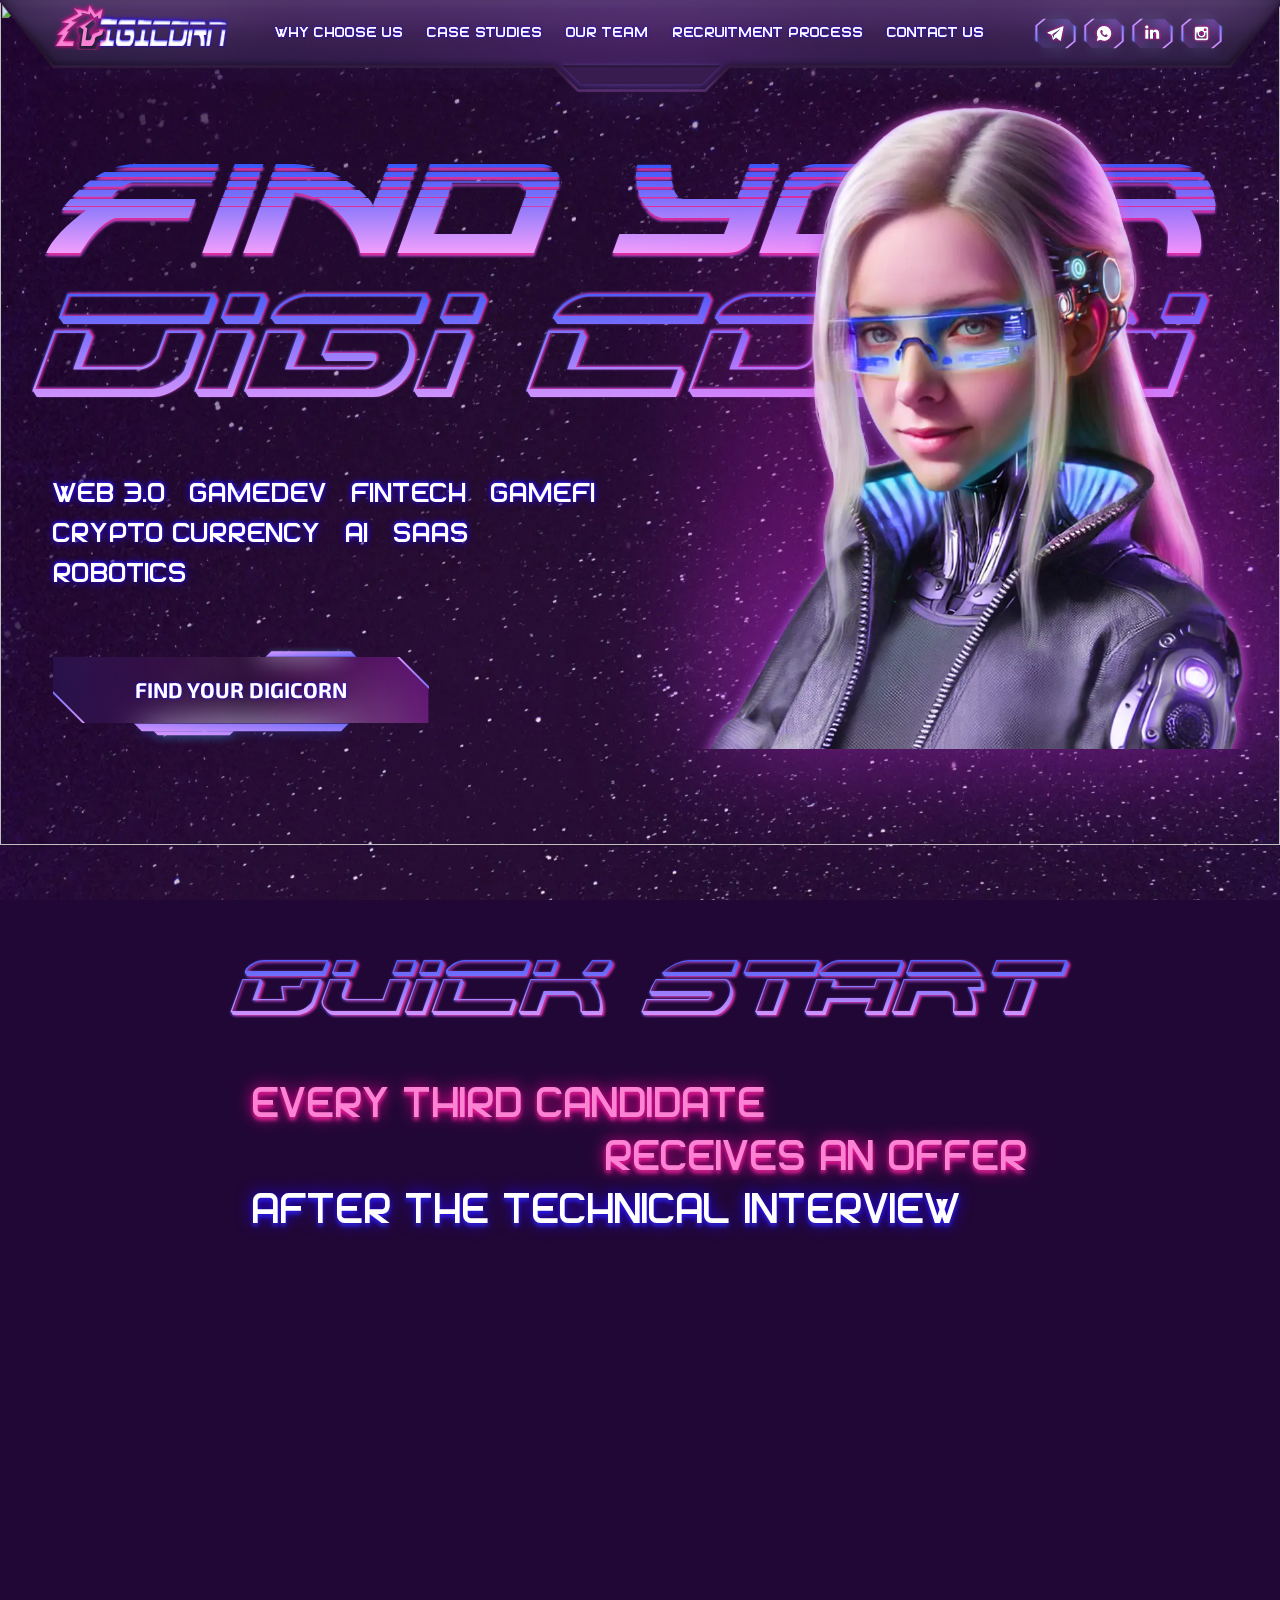
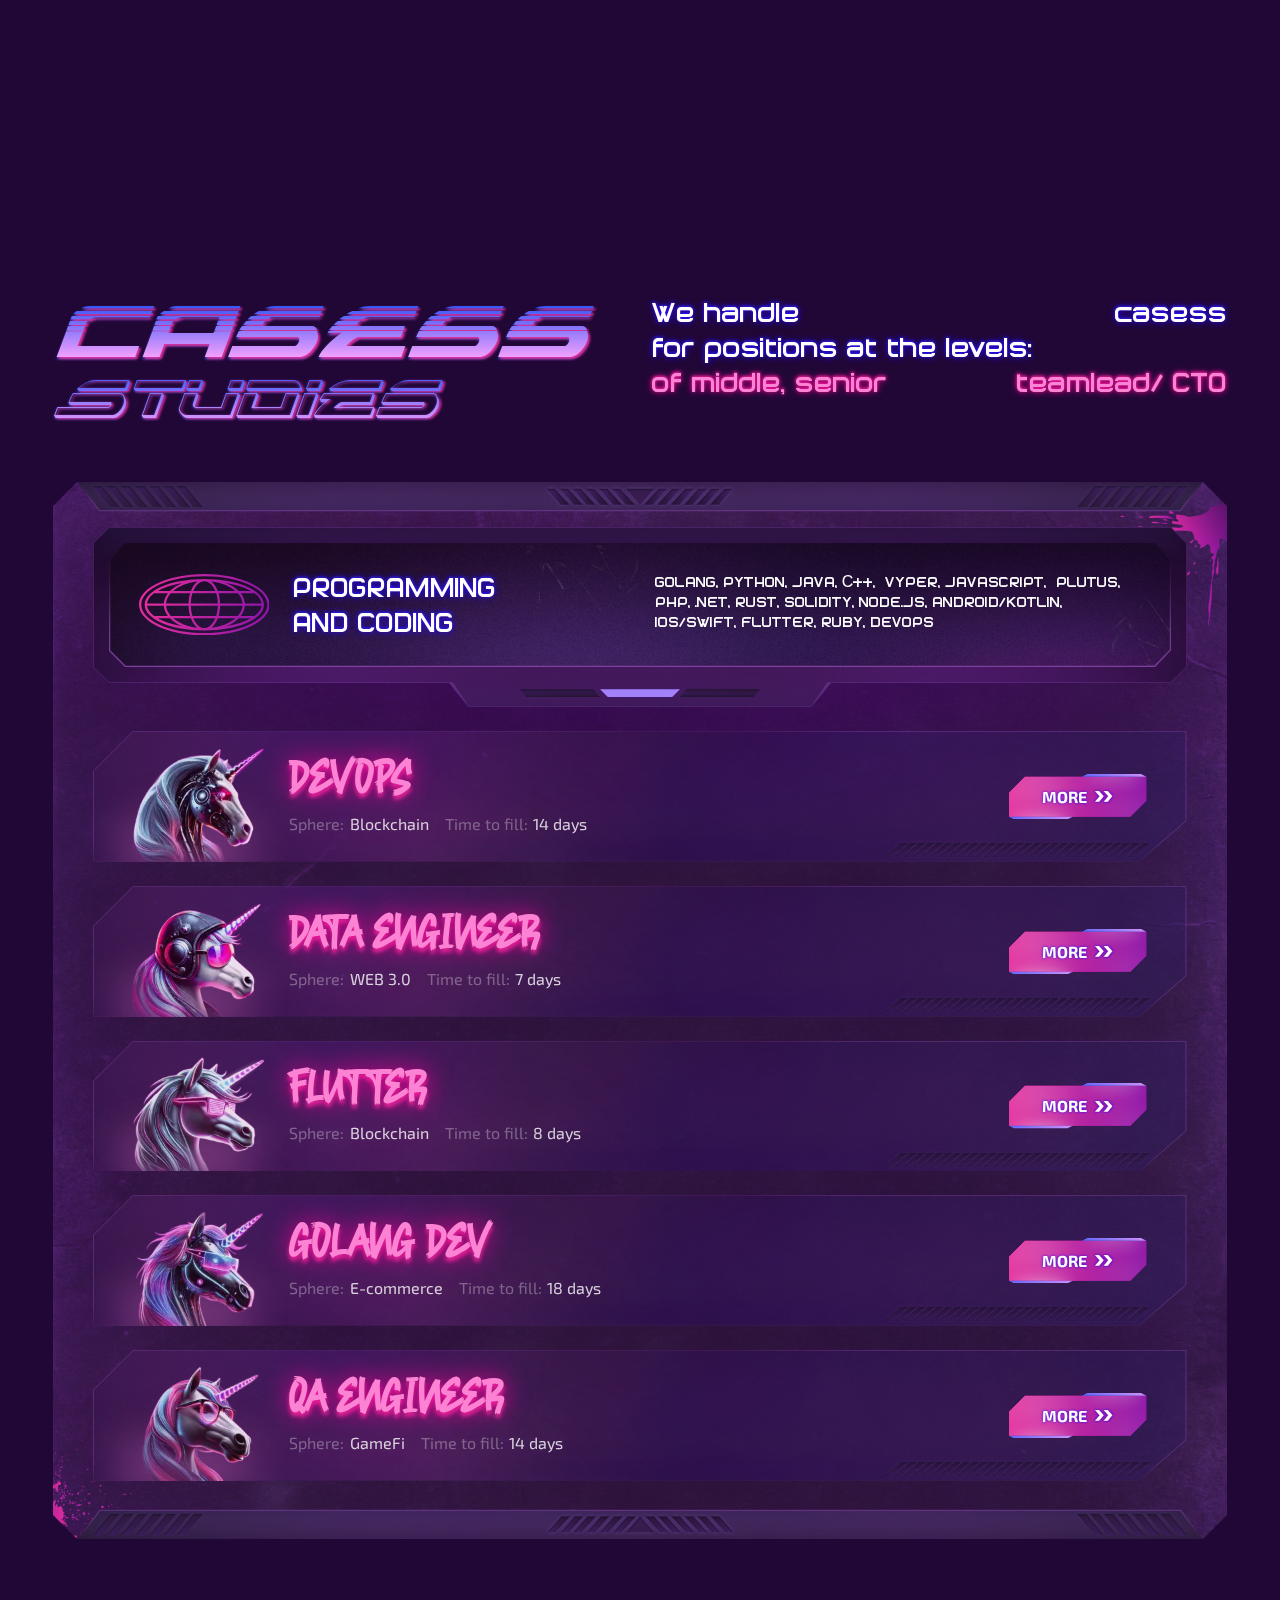
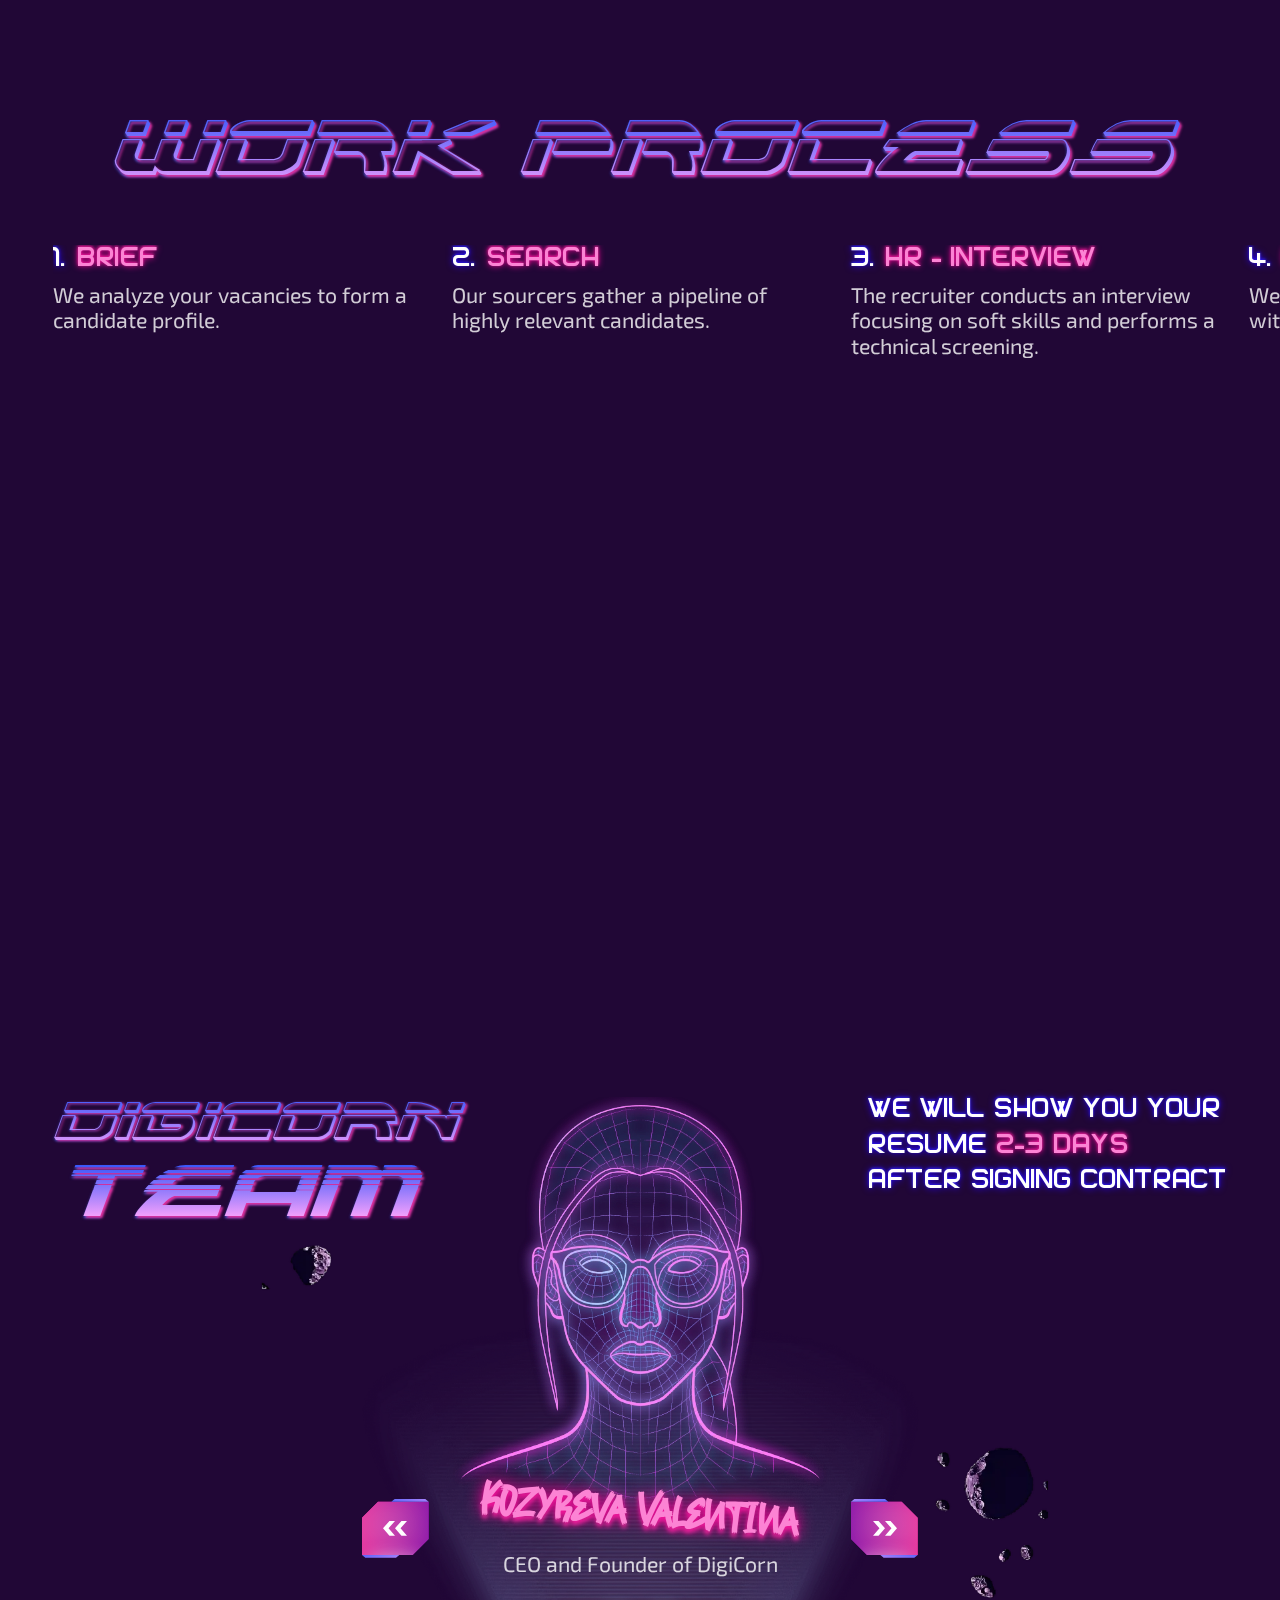
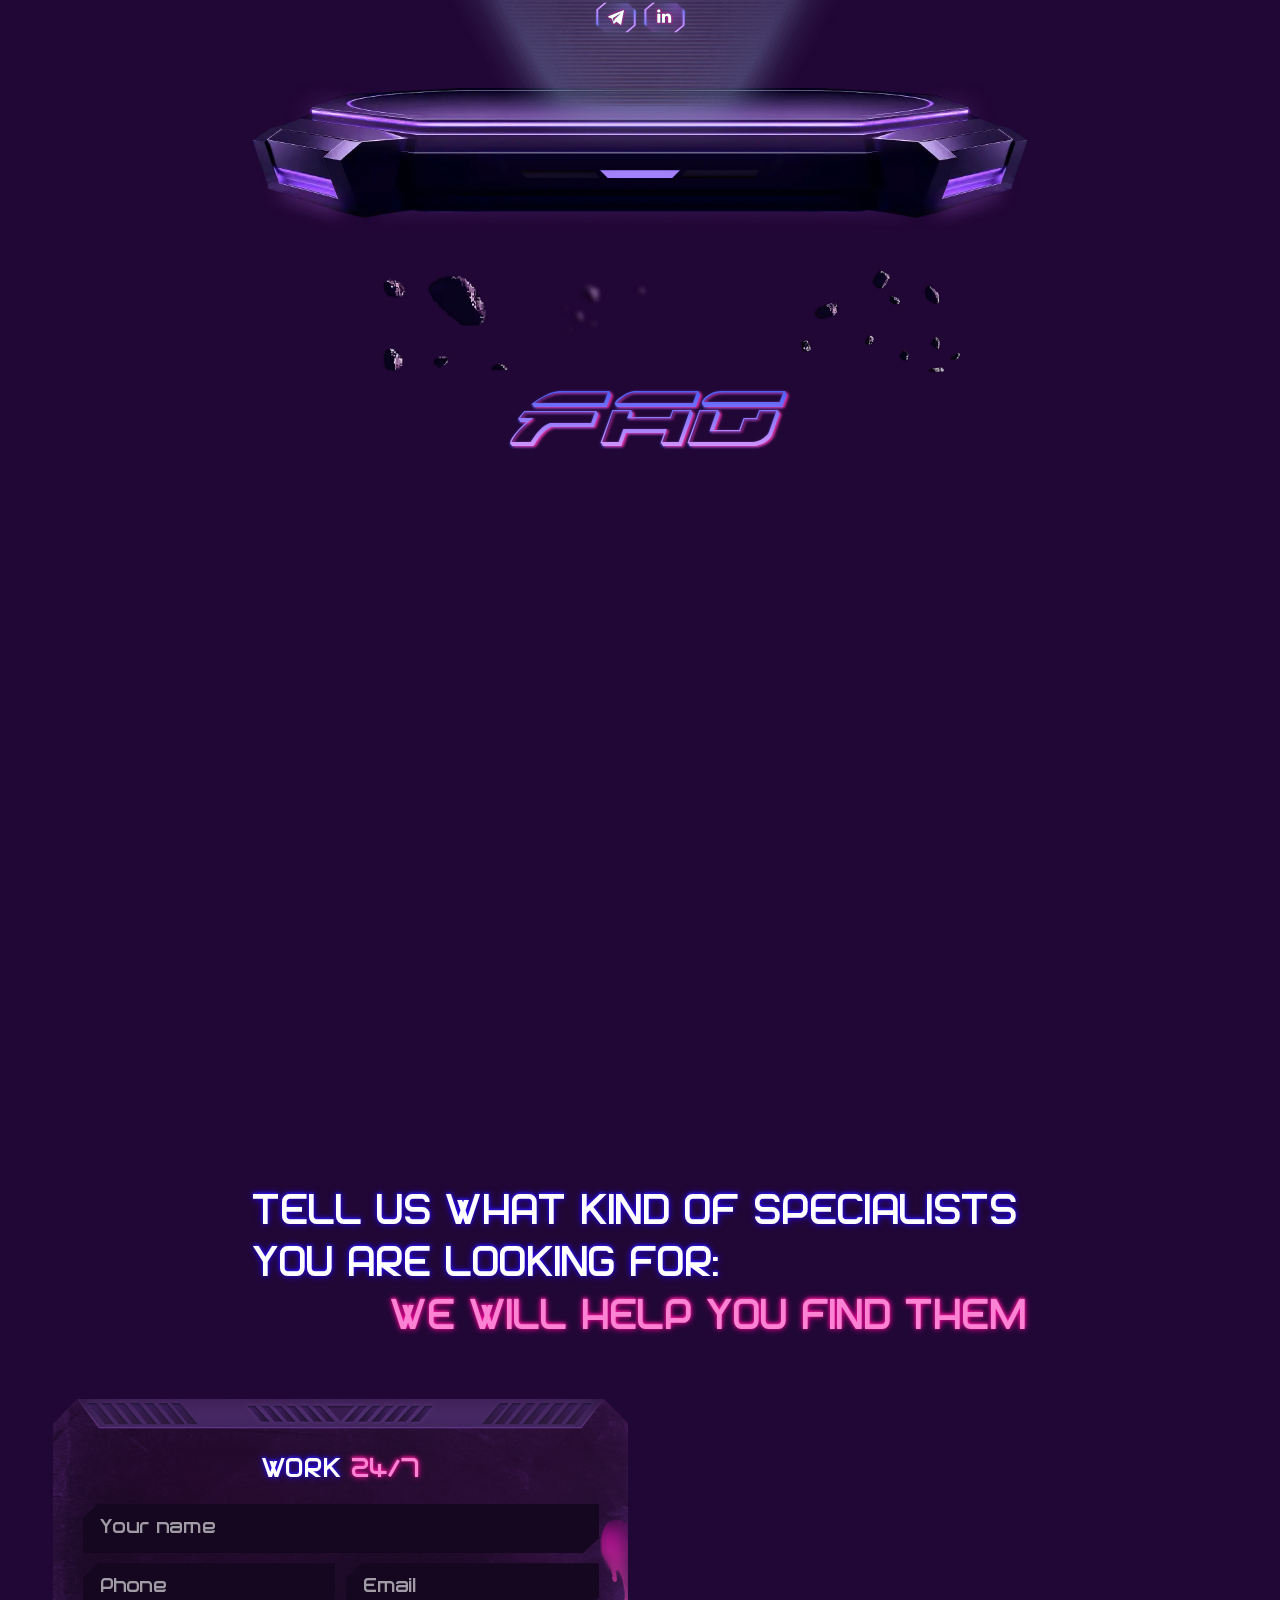
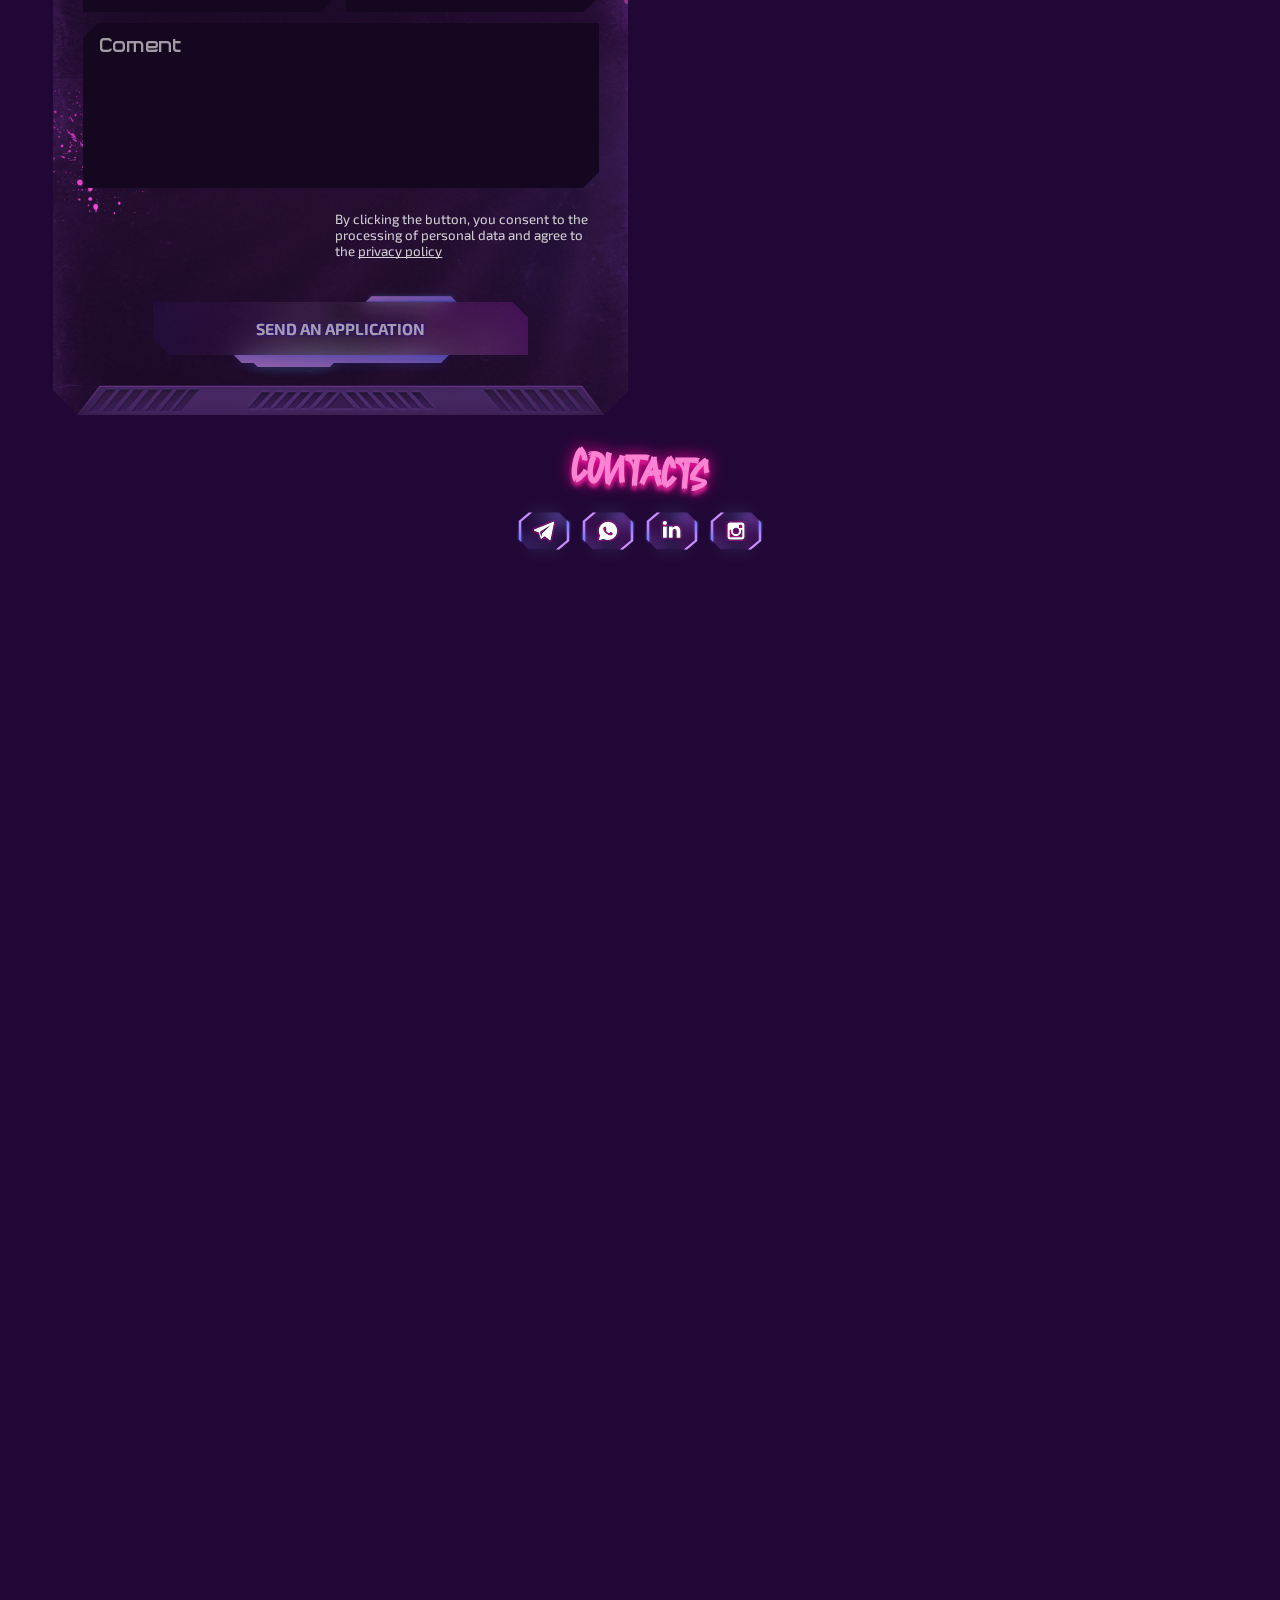
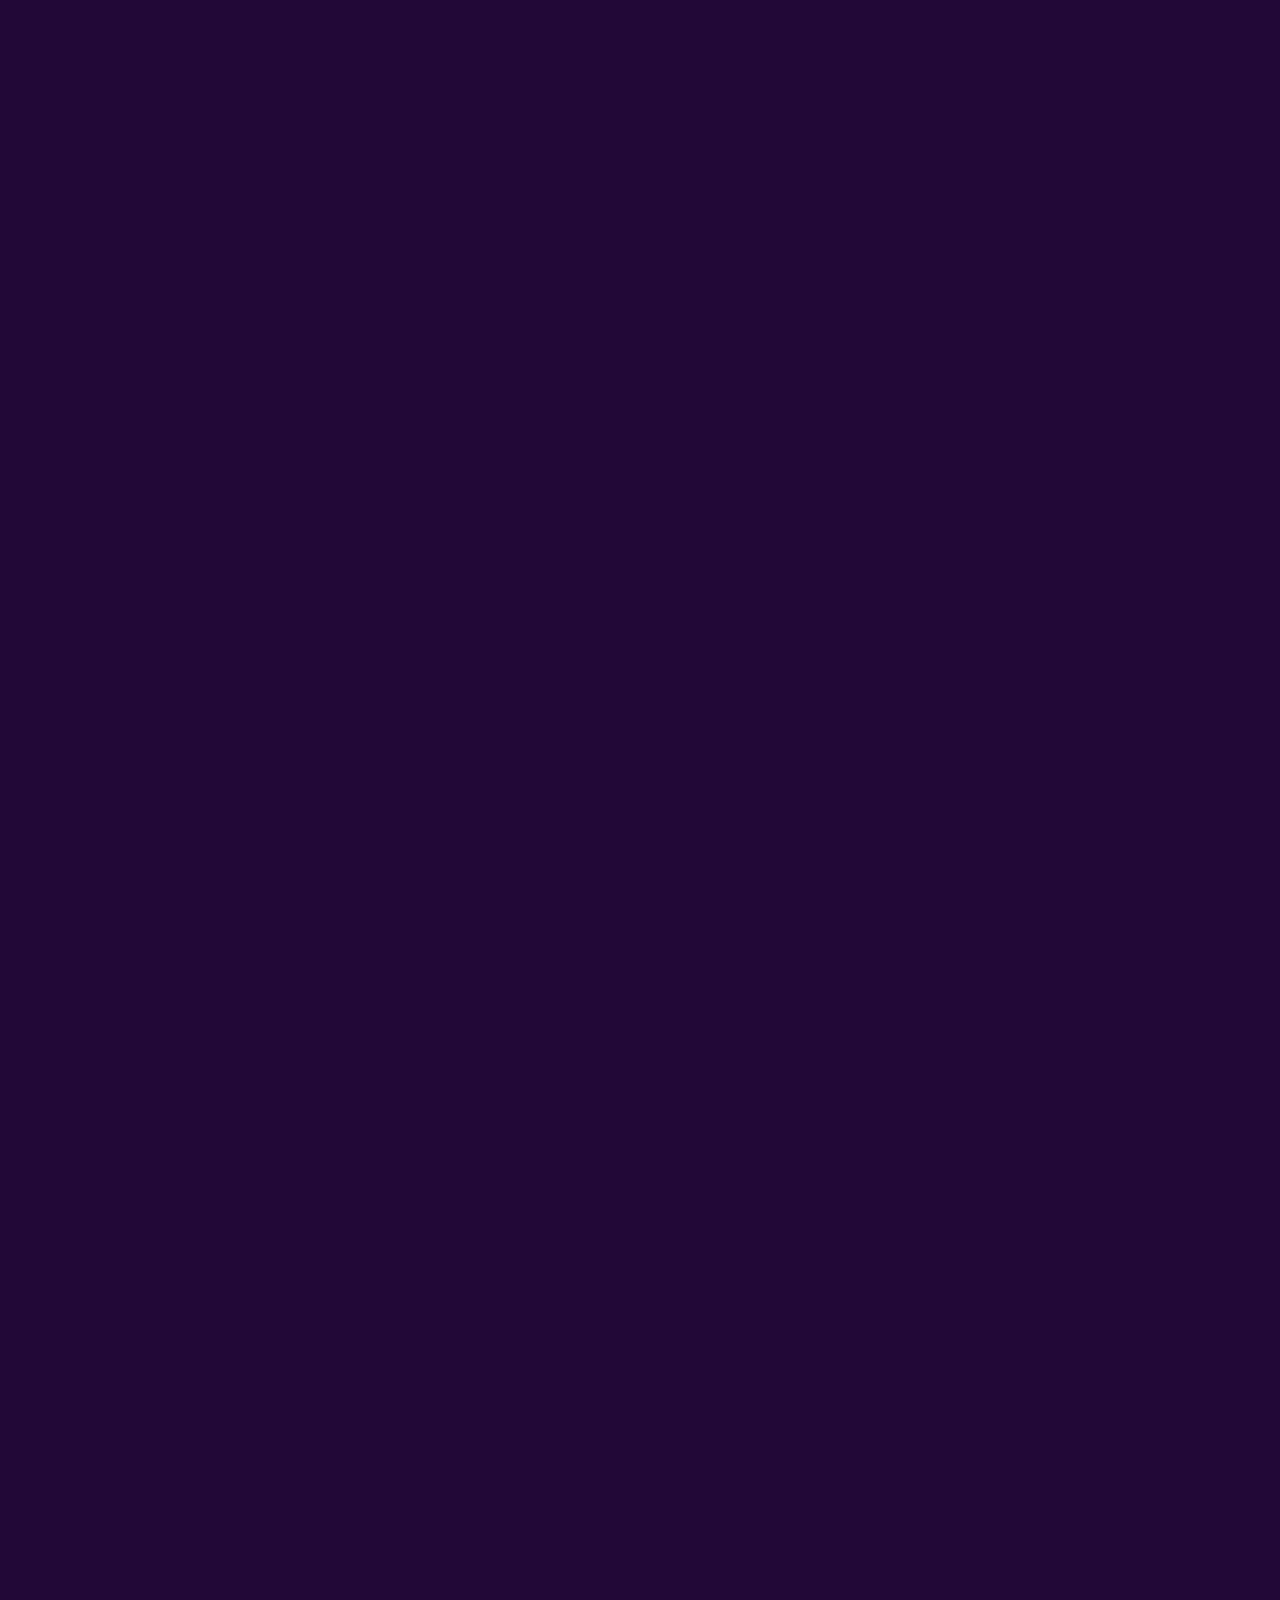
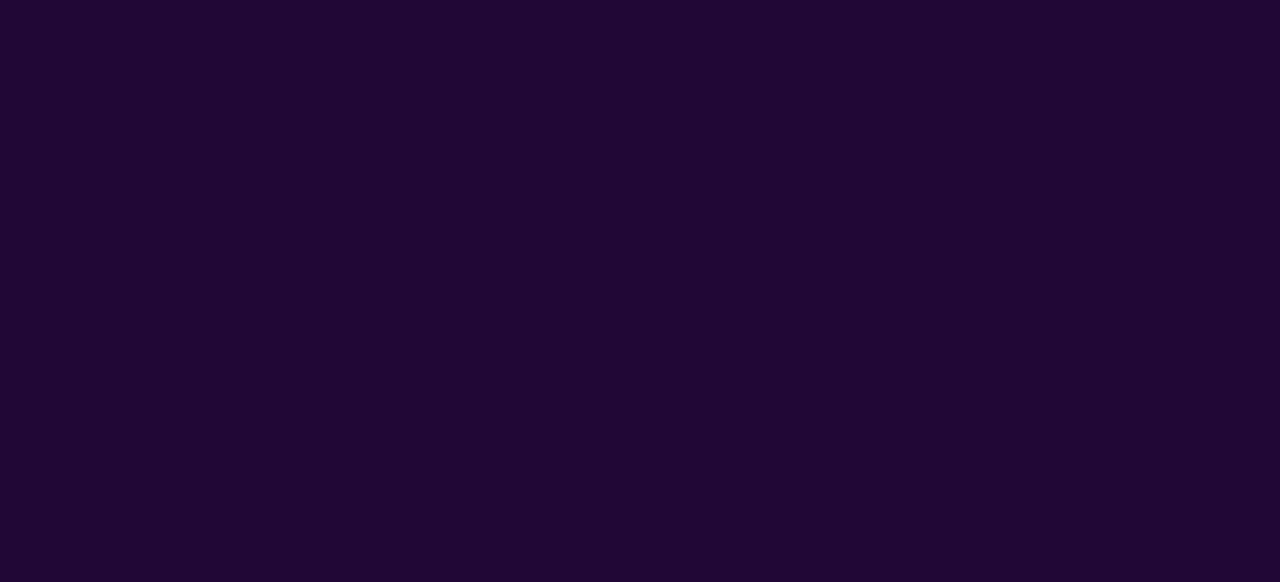
==== commit d412593e: "Updates" ====
--- a/index.html
+++ b/index.html
@@ -8,9 +8,10 @@
   <title>Digi Corn</title>
 
   <link rel="shortcut icon" href="favicon.ico" type="image/x-icon">
-  <link rel="stylesheet" href="css/main.min.css?_v=20241209220329">
+  <link rel="stylesheet" href="css/main.min.css?_v=20241210080344">
 
-  <script defer="defer" src="js/main.min.js?_v=20241209220329"></script>
+  <script defer="defer" src="js/main.min.js?_v=20241210080344"></script>
+  <script src="https://www.google.com/recaptcha/api.js?_v=20241210080344" async defer="defer"></script>
 </head>
 
   <body>
@@ -31,11 +32,11 @@
     </a>
     <nav class="header__menu menu">
       <ul class="menu__list">
-        <li class="menu__item"><a href="#" class="menu__link">Why Choose Us</a></li>
-        <li class="menu__item"><a href="#" class="menu__link">Case Studies</a></li>
-        <li class="menu__item"><a href="#" class="menu__link">Our Team</a></li>
-        <li class="menu__item"><a href="#" class="menu__link">Recruitment Process</a></li>
-        <li class="menu__item"><a href="#" class="menu__link">Contact Us</a></li>
+        <li class="menu__item"><a href="#start" class="menu__link">Why Choose Us</a></li>
+        <li class="menu__item"><a href="#cases" class="menu__link">Case Studies</a></li>
+        <li class="menu__item"><a href="#team" class="menu__link">Our Team</a></li>
+        <li class="menu__item"><a href="#work" class="menu__link">Recruitment Process</a></li>
+        <li class="menu__item"><a href="#contacts" class="menu__link">Contact Us</a></li>
       </ul>
     </nav>
     <div class="header__social">
@@ -112,7 +113,7 @@
             <p class="t-blue">SaaS</p>
             <p class="t-blue">Robotics</p>
         </div>
-        <a href="#" class="about__button button">
+        <a href="#" class="button about__button">
             <div class="button__decor-bg">
                 <svg class="web" width="362" height="150" viewBox="0 0 362 150" fill="none" xmlns="http://www.w3.org/2000/svg">
                     <g filter="url(#filter0_f_9127_17412)">
@@ -389,7 +390,7 @@
     </div>
     
 </div>
-        <div class="start">
+        <div class="start" id="start">
     <div class="start__container">
         <div class="start__title">
             <div class="two title-bul web">
@@ -540,7 +541,7 @@
         </div>
     </div>
 </div>
-        <div class="cases">
+        <div class="cases" id="cases">
     <div class="cases__container">
         <div class="cases__head">
             <div class="cases__title">
@@ -4335,7 +4336,7 @@
         </div>
     </div>
 </div>
-        <div class="work">
+        <div class="work" id="work">
     <div class="bg work__bg">
         <picture>
             <source media="(max-width: 480px)" srcset="images/work/work-bg-mob.png">
@@ -4529,7 +4530,7 @@
     </div>
     
 </div>
-        <div class="team">
+        <div class="team" id="team">
     <div class="team__container">
         <div class="cases__head team__head">
             <div class="cases__title">
@@ -6616,11 +6617,341 @@
         </div>
     </div>
 </div>
+        <div class="contacts" id="contacts">
+    <div class="bg contacts__bg">
+        <picture>
+            <source media="(max-width: 480px)" srcset="images/contacts/contacts-bg-mob.png">
+            <source media="(max-width: 1024px)" srcset="images/contacts/contacts-bg-table.png">
+            <img src="images/contacts/contacts-bg.png" alt="">
+        </picture>
+    </div>
+    <div class="contacts__container">
+        <div class="contacts__title">
+            <h2 class="t-blue">
+                Tell us what kind of specialists you are looking for: 
+            </h2>
+            <p class="t-pink">
+                <span>we will</span>  <span>help you find them</span>
+            </p>
+        </div>
+        <div class="contacts__row">
+            <div class="contacts-form contacts__form">
+                <div class="bg contacts-form__bg">
+                    <picture>
+                        <source media="(max-width: 480px)" srcset="images/contacts/contacts-form-bg-mob.png">
+                        <source media="(max-width: 1024px)" srcset="images/contacts/contacts-form-bg-table.png">
+                        <img src="images/contacts/contacts-form-bg.png" alt="">
+                    </picture>
+                </div>
+                <form action="#" class="contacts-form__body">
+                    <h3 class="contacts-form__title">
+                        <span class="t-blue">
+                            Work
+                        </span>
+                        <span class="t-pink">
+                            24/7
+                        </span>
+                    </h3>
+                    <div class="contacts-form__input-row">
+                        <div class="contacts-form__item-input">
+                            <input type="text" placeholder="Your name" id="name" name="name" class="contacts-form__input text-input _req">
+                        </div>
+                        <div class="contacts-form__item-row">
+                            <div class="contacts-form__item-input">
+                                <input type="number" placeholder="Phone" id="phone" name="phone" class="contacts-form__input text-input _req">
+                            </div>
+                            <div class="contacts-form__item-input">
+                                <input type="text" placeholder="Email" id="email" name="email" class="contacts-form__input text-input _req _email">
+                            </div>
+                        </div>
+                        <div class="contacts-form__item-input">
+                            <textarea placeholder="Coment" name="text-form" id="text-form" class="contacts-form__input text-input contacts-form__textarea"></textarea>
+                        </div>
+                    </div>
+                    <div class="contacts-form__privat-row">
+                        <div class="contacts-form__caph">
+                            <div class="g-recaptcha" data-sitekey="ВАШ_SITE_KEY"></div>
+                        </div>
+                        <div class="contacts-form__privat-text">
+                            <p class="g-text">
+                                By clicking the button, you consent to the processing of personal data and agree to the <a href="#">privacy policy</a>
+                            </p>
+                        </div>
+                    </div>
+                    <div class="contacts-form__button-row">
+                        <button type="send" class="two button contacts-form__button">
+                            <div class="button__decor-bg">
+                              <svg class="web" width="362" height="130" viewBox="0 0 362 130" fill="none" xmlns="http://www.w3.org/2000/svg">
+                                <g filter="url(#filter0_f_9127_13979)">
+                                  <path d="M16 95.998H339L327 107.998H28L16 95.998Z" fill="url(#paint0_linear_9127_13979)"/>
+                                  <path d="M46 107.998H106.128H166.257L160 113.998H52L46 107.998Z" fill="url(#paint1_linear_9127_13979)"/>
+                                </g>
+                                <path d="M16 95.998H339L327 107.998H28L16 95.998Z" fill="url(#paint2_linear_9127_13979)"/>
+                                <path d="M46 107.998H106.128H166.257L160 113.998H52L46 107.998Z" fill="url(#paint3_linear_9127_13979)"/>
+                                <g filter="url(#filter1_f_9127_13979)">
+                                  <path d="M354 20L210.5 20L222.5 7.99999L342 8L354 20Z" fill="url(#paint4_linear_9127_13979)" fill-opacity="0.6"/>
+                                </g>
+                                <g filter="url(#filter2_b_9127_13979)">
+                                  <path d="M350 16L214 16L222.5 7.99998L342 7.99999L350 16Z" fill="url(#paint5_linear_9127_13979)"/>
+                                </g>
+                                <defs>
+                                  <filter id="filter0_f_9127_13979" x="0" y="79.998" width="355" height="50" filterUnits="userSpaceOnUse" color-interpolation-filters="sRGB">
+                                    <feFlood flood-opacity="0" result="BackgroundImageFix"/>
+                                    <feBlend mode="normal" in="SourceGraphic" in2="BackgroundImageFix" result="shape"/>
+                                    <feGaussianBlur stdDeviation="8" result="effect1_foregroundBlur_9127_13979"/>
+                                  </filter>
+                                  <filter id="filter1_f_9127_13979" x="202.5" y="0" width="159.5" height="28" filterUnits="userSpaceOnUse" color-interpolation-filters="sRGB">
+                                    <feFlood flood-opacity="0" result="BackgroundImageFix"/>
+                                    <feBlend mode="normal" in="SourceGraphic" in2="BackgroundImageFix" result="shape"/>
+                                    <feGaussianBlur stdDeviation="4" result="effect1_foregroundBlur_9127_13979"/>
+                                  </filter>
+                                  <filter id="filter2_b_9127_13979" x="202" y="-4" width="160" height="32" filterUnits="userSpaceOnUse" color-interpolation-filters="sRGB">
+                                    <feFlood flood-opacity="0" result="BackgroundImageFix"/>
+                                    <feGaussianBlur in="BackgroundImageFix" stdDeviation="6"/>
+                                    <feComposite in2="SourceAlpha" operator="in" result="effect1_backgroundBlur_9127_13979"/>
+                                    <feBlend mode="normal" in="SourceGraphic" in2="effect1_backgroundBlur_9127_13979" result="shape"/>
+                                  </filter>
+                                  <linearGradient id="paint0_linear_9127_13979" x1="177.5" y1="95.998" x2="177.5" y2="113.998" gradientUnits="userSpaceOnUse">
+                                    <stop stop-color="#2602FF" stop-opacity="0"/>
+                                    <stop offset="1" stop-color="#48C3E9"/>
+                                  </linearGradient>
+                                  <linearGradient id="paint1_linear_9127_13979" x1="177.5" y1="95.998" x2="177.5" y2="113.998" gradientUnits="userSpaceOnUse">
+                                    <stop stop-color="#2602FF" stop-opacity="0"/>
+                                    <stop offset="1" stop-color="#48C3E9"/>
+                                  </linearGradient>
+                                  <linearGradient id="paint2_linear_9127_13979" x1="156.5" y1="54.998" x2="151.5" y2="129.498" gradientUnits="userSpaceOnUse">
+                                    <stop stop-color="#1B4CFA"/>
+                                    <stop offset="1" stop-color="#F5A1FC"/>
+                                  </linearGradient>
+                                  <linearGradient id="paint3_linear_9127_13979" x1="156.5" y1="54.998" x2="151.5" y2="129.498" gradientUnits="userSpaceOnUse">
+                                    <stop stop-color="#1B4CFA"/>
+                                    <stop offset="1" stop-color="#F5A1FC"/>
+                                  </linearGradient>
+                                  <linearGradient id="paint4_linear_9127_13979" x1="282.25" y1="20" x2="282.25" y2="7.99999" gradientUnits="userSpaceOnUse">
+                                    <stop stop-color="#2602FF" stop-opacity="0"/>
+                                    <stop offset="1" stop-color="#48C3E9"/>
+                                  </linearGradient>
+                                  <linearGradient id="paint5_linear_9127_13979" x1="284.5" y1="32.5" x2="282" y2="-1.5" gradientUnits="userSpaceOnUse">
+                                    <stop stop-color="#1B4CFA"/>
+                                    <stop offset="1" stop-color="#F5A1FC"/>
+                                  </linearGradient>
+                                </defs>
+                              </svg>
+                              <svg class="mob" width="208" height="72" viewBox="0 0 208 72" fill="none" xmlns="http://www.w3.org/2000/svg">
+                                <g filter="url(#filter0_f_9260_1996)">
+                                  <path d="M8 56H125L121 60H12L8 56Z" fill="url(#paint0_linear_9260_1996)"/>
+                                  <path d="M27 60H98.1284H104L100 64H31L27 60Z" fill="url(#paint1_linear_9260_1996)"/>
+                                </g>
+                                <path d="M8 56H125L121 60H12L8 56Z" fill="url(#paint2_linear_9260_1996)"/>
+                                <path d="M27 60H65.6231H104.066L100.066 64H31.0164L27 60Z" fill="url(#paint3_linear_9260_1996)"/>
+                                <g filter="url(#filter1_f_9260_1996)">
+                                  <path d="M200 12L139.998 12L144.498 8.00001L195.995 8L200 12Z" fill="url(#paint4_linear_9260_1996)" fill-opacity="0.6"/>
+                                </g>
+                                <g filter="url(#filter2_b_9260_1996)">
+                                  <path d="M200 12L140 12L144.438 8L196.059 8.00001L200 12Z" fill="url(#paint5_linear_9260_1996)"/>
+                                </g>
+                                <defs>
+                                  <filter id="filter0_f_9260_1996" x="0" y="48" width="133" height="24" filterUnits="userSpaceOnUse" color-interpolation-filters="sRGB">
+                                    <feFlood flood-opacity="0" result="BackgroundImageFix"/>
+                                    <feBlend mode="normal" in="SourceGraphic" in2="BackgroundImageFix" result="shape"/>
+                                    <feGaussianBlur stdDeviation="4" result="effect1_foregroundBlur_9260_1996"/>
+                                  </filter>
+                                  <filter id="filter1_f_9260_1996" x="132" y="0" width="76" height="20" filterUnits="userSpaceOnUse" color-interpolation-filters="sRGB">
+                                    <feFlood flood-opacity="0" result="BackgroundImageFix"/>
+                                    <feBlend mode="normal" in="SourceGraphic" in2="BackgroundImageFix" result="shape"/>
+                                    <feGaussianBlur stdDeviation="4" result="effect1_foregroundBlur_9260_1996"/>
+                                  </filter>
+                                  <filter id="filter2_b_9260_1996" x="128" y="-4" width="84" height="28" filterUnits="userSpaceOnUse" color-interpolation-filters="sRGB">
+                                    <feFlood flood-opacity="0" result="BackgroundImageFix"/>
+                                    <feGaussianBlur in="BackgroundImageFix" stdDeviation="6"/>
+                                    <feComposite in2="SourceAlpha" operator="in" result="effect1_backgroundBlur_9260_1996"/>
+                                    <feBlend mode="normal" in="SourceGraphic" in2="effect1_backgroundBlur_9260_1996" result="shape"/>
+                                  </filter>
+                                  <linearGradient id="paint0_linear_9260_1996" x1="169.5" y1="56" x2="169.5" y2="68" gradientUnits="userSpaceOnUse">
+                                    <stop stop-color="#2602FF" stop-opacity="0"/>
+                                    <stop offset="1" stop-color="#48C3E9"/>
+                                  </linearGradient>
+                                  <linearGradient id="paint1_linear_9260_1996" x1="169.5" y1="56" x2="169.5" y2="68" gradientUnits="userSpaceOnUse">
+                                    <stop stop-color="#2602FF" stop-opacity="0"/>
+                                    <stop offset="1" stop-color="#48C3E9"/>
+                                  </linearGradient>
+                                  <linearGradient id="paint2_linear_9260_1996" x1="97.8278" y1="28.6667" x2="94.3534" y2="78.3139" gradientUnits="userSpaceOnUse">
+                                    <stop stop-color="#1B4CFA"/>
+                                    <stop offset="1" stop-color="#F5A1FC"/>
+                                  </linearGradient>
+                                  <linearGradient id="paint3_linear_9260_1996" x1="97.8278" y1="28.6667" x2="94.3534" y2="78.3139" gradientUnits="userSpaceOnUse">
+                                    <stop stop-color="#1B4CFA"/>
+                                    <stop offset="1" stop-color="#F5A1FC"/>
+                                  </linearGradient>
+                                  <linearGradient id="paint4_linear_9260_1996" x1="132.5" y1="12" x2="132.5" y2="8.00001" gradientUnits="userSpaceOnUse">
+                                    <stop stop-color="#2602FF" stop-opacity="0"/>
+                                    <stop offset="1" stop-color="#48C3E9"/>
+                                  </linearGradient>
+                                  <linearGradient id="paint5_linear_9260_1996" x1="134.982" y1="20.25" x2="134.349" y2="3.18154" gradientUnits="userSpaceOnUse">
+                                    <stop stop-color="#1B4CFA"/>
+                                    <stop offset="1" stop-color="#F5A1FC"/>
+                                  </linearGradient>
+                                </defs>
+                              </svg>
+                            </div>
+                            <div class="button__bg">
+                              <svg class="web" width="563" height="80" viewBox="0 0 563 80" fill="none" xmlns="http://www.w3.org/2000/svg">
+                                <g filter="url(#filter0_b_9127_13986)">
+                                  <path d="M0 0H539L563 23.9997V79.9989H25L0 55.9991V0Z" fill="url(#paint0_linear_9127_13986)"/>
+                                </g>
+                                <mask id="mask0_9127_13986" style="mask-type:alpha" maskUnits="userSpaceOnUse" x="0" y="0" width="563" height="80">
+                                  <path d="M0 0H539L563 23.9997V79.9989H25L0 55.9993V0Z" fill="#381C4F"/>
+                                </mask>
+                                <g mask="url(#mask0_9127_13986)">
+                                  <g opacity="0.6" filter="url(#filter1_f_9127_13986)">
+                                    <ellipse cx="282.5" cy="106" rx="160.5" ry="32" fill="white"/>
+                                  </g>
+                                  <g opacity="0.3" filter="url(#filter2_f_9127_13986)">
+                                    <ellipse cx="371.5" cy="-7.5" rx="71.5" ry="20.5" fill="white"/>
+                                  </g>
+                                  <g filter="url(#filter3_f_9127_13986)">
+                                    <ellipse cx="231.5" cy="1" rx="40.5" ry="18" fill="white"/>
+                                  </g>
+                                  <g filter="url(#filter4_f_9127_13986)">
+                                    <ellipse cx="473.5" cy="98" rx="40.5" ry="27" fill="white"/>
+                                  </g>
+                                </g>
+                                <defs>
+                                  <filter id="filter0_b_9127_13986" x="-24" y="-24" width="611" height="127.998" filterUnits="userSpaceOnUse" color-interpolation-filters="sRGB">
+                                    <feFlood flood-opacity="0" result="BackgroundImageFix"/>
+                                    <feGaussianBlur in="BackgroundImageFix" stdDeviation="12"/>
+                                    <feComposite in2="SourceAlpha" operator="in" result="effect1_backgroundBlur_9127_13986"/>
+                                    <feBlend mode="normal" in="SourceGraphic" in2="effect1_backgroundBlur_9127_13986" result="shape"/>
+                                  </filter>
+                                  <filter id="filter1_f_9127_13986" x="62" y="14" width="441" height="184" filterUnits="userSpaceOnUse" color-interpolation-filters="sRGB">
+                                    <feFlood flood-opacity="0" result="BackgroundImageFix"/>
+                                    <feBlend mode="normal" in="SourceGraphic" in2="BackgroundImageFix" result="shape"/>
+                                    <feGaussianBlur stdDeviation="30" result="effect1_foregroundBlur_9127_13986"/>
+                                  </filter>
+                                  <filter id="filter2_f_9127_13986" x="270" y="-58" width="203" height="101" filterUnits="userSpaceOnUse" color-interpolation-filters="sRGB">
+                                    <feFlood flood-opacity="0" result="BackgroundImageFix"/>
+                                    <feBlend mode="normal" in="SourceGraphic" in2="BackgroundImageFix" result="shape"/>
+                                    <feGaussianBlur stdDeviation="15" result="effect1_foregroundBlur_9127_13986"/>
+                                  </filter>
+                                  <filter id="filter3_f_9127_13986" x="71" y="-137" width="321" height="276" filterUnits="userSpaceOnUse" color-interpolation-filters="sRGB">
+                                    <feFlood flood-opacity="0" result="BackgroundImageFix"/>
+                                    <feBlend mode="normal" in="SourceGraphic" in2="BackgroundImageFix" result="shape"/>
+                                    <feGaussianBlur stdDeviation="60" result="effect1_foregroundBlur_9127_13986"/>
+                                  </filter>
+                                  <filter id="filter4_f_9127_13986" x="313" y="-49" width="321" height="294" filterUnits="userSpaceOnUse" color-interpolation-filters="sRGB">
+                                    <feFlood flood-opacity="0" result="BackgroundImageFix"/>
+                                    <feBlend mode="normal" in="SourceGraphic" in2="BackgroundImageFix" result="shape"/>
+                                    <feGaussianBlur stdDeviation="60" result="effect1_foregroundBlur_9127_13986"/>
+                                  </filter>
+                                  <linearGradient id="paint0_linear_9127_13986" x1="0" y1="29.9996" x2="563" y2="29.9996" gradientUnits="userSpaceOnUse">
+                                    <stop stop-color="#2C1A5F" stop-opacity="0.3"/>
+                                    <stop offset="0.5" stop-color="#B922A1" stop-opacity="0"/>
+                                    <stop offset="1" stop-color="#8F16A7" stop-opacity="0.3"/>
+                                  </linearGradient>
+                                </defs>
+                              </svg>
+                              <svg class="mob" width="296" height="44" viewBox="0 0 296 44" fill="none" xmlns="http://www.w3.org/2000/svg">
+                                <g filter="url(#filter0_b_9260_2003)">
+                                  <path d="M0 0H280L296 16V44H16L0 28V0Z" fill="url(#paint0_linear_9260_2003)"/>
+                                </g>
+                                <mask id="mask0_9260_2003" style="mask-type:alpha" maskUnits="userSpaceOnUse" x="0" y="0" width="296" height="44">
+                                  <path d="M0 0H280L296 16V44H16L0 28V0Z" fill="#381C4F"/>
+                                </mask>
+                                <g mask="url(#mask0_9260_2003)">
+                                  <g opacity="0.3" filter="url(#filter1_f_9260_2003)">
+                                    <ellipse cx="106" cy="59" rx="74" ry="18" fill="white"/>
+                                  </g>
+                                  <g opacity="0.3" filter="url(#filter2_f_9260_2003)">
+                                    <ellipse cx="209.5" cy="-2" rx="33.5" ry="6" fill="white"/>
+                                  </g>
+                                  <g filter="url(#filter3_f_9260_2003)">
+                                    <ellipse cx="135.5" cy="11.5" rx="40.5" ry="11.5" fill="white"/>
+                                  </g>
+                                  <g filter="url(#filter4_f_9260_2003)">
+                                    <ellipse cx="277" cy="42" rx="40" ry="12" fill="white"/>
+                                  </g>
+                                </g>
+                                <defs>
+                                  <filter id="filter0_b_9260_2003" x="-24" y="-24" width="344" height="92" filterUnits="userSpaceOnUse" color-interpolation-filters="sRGB">
+                                    <feFlood flood-opacity="0" result="BackgroundImageFix"/>
+                                    <feGaussianBlur in="BackgroundImageFix" stdDeviation="12"/>
+                                    <feComposite in2="SourceAlpha" operator="in" result="effect1_backgroundBlur_9260_2003"/>
+                                    <feBlend mode="normal" in="SourceGraphic" in2="effect1_backgroundBlur_9260_2003" result="shape"/>
+                                  </filter>
+                                  <filter id="filter1_f_9260_2003" x="-4" y="5" width="220" height="108" filterUnits="userSpaceOnUse" color-interpolation-filters="sRGB">
+                                    <feFlood flood-opacity="0" result="BackgroundImageFix"/>
+                                    <feBlend mode="normal" in="SourceGraphic" in2="BackgroundImageFix" result="shape"/>
+                                    <feGaussianBlur stdDeviation="18" result="effect1_foregroundBlur_9260_2003"/>
+                                  </filter>
+                                  <filter id="filter2_f_9260_2003" x="160" y="-24" width="99" height="44" filterUnits="userSpaceOnUse" color-interpolation-filters="sRGB">
+                                    <feFlood flood-opacity="0" result="BackgroundImageFix"/>
+                                    <feBlend mode="normal" in="SourceGraphic" in2="BackgroundImageFix" result="shape"/>
+                                    <feGaussianBlur stdDeviation="8" result="effect1_foregroundBlur_9260_2003"/>
+                                  </filter>
+                                  <filter id="filter3_f_9260_2003" x="-25" y="-120" width="321" height="263" filterUnits="userSpaceOnUse" color-interpolation-filters="sRGB">
+                                    <feFlood flood-opacity="0" result="BackgroundImageFix"/>
+                                    <feBlend mode="normal" in="SourceGraphic" in2="BackgroundImageFix" result="shape"/>
+                                    <feGaussianBlur stdDeviation="60" result="effect1_foregroundBlur_9260_2003"/>
+                                  </filter>
+                                  <filter id="filter4_f_9260_2003" x="117" y="-90" width="320" height="264" filterUnits="userSpaceOnUse" color-interpolation-filters="sRGB">
+                                    <feFlood flood-opacity="0" result="BackgroundImageFix"/>
+                                    <feBlend mode="normal" in="SourceGraphic" in2="BackgroundImageFix" result="shape"/>
+                                    <feGaussianBlur stdDeviation="60" result="effect1_foregroundBlur_9260_2003"/>
+                                  </filter>
+                                  <linearGradient id="paint0_linear_9260_2003" x1="-16" y1="-6" x2="547" y2="-6" gradientUnits="userSpaceOnUse">
+                                    <stop stop-color="#2C1A5F" stop-opacity="0.3"/>
+                                    <stop offset="0.5" stop-color="#B922A1" stop-opacity="0.01"/>
+                                    <stop offset="1" stop-color="#8F16A7" stop-opacity="0.3"/>
+                                  </linearGradient>
+                                </defs>
+                              </svg>
+                            </div>
+                            <span>
+                                send an application
+                            </span>
+                        </button>
+                    </div>
+                </form>
+            </div>
+            <div class="contacts__auto">
+                <picture><source srcset="images/contacts/contacts-auto.webp" type="image/webp"><img src="images/contacts/contacts-auto.png" alt=""></picture>
+                <div class="contacts__auto-light">
+                    <picture><source srcset="images/contacts/contacts-auto-light.webp" type="image/webp"><img src="images/contacts/contacts-auto-light.png" alt=""></picture>
+                </div>
+                <div class="contacts__auto-dialog">
+                    <picture><source srcset="images/contacts/contacts-auto-dialog.webp" type="image/webp"><img src="images/contacts/contacts-auto-dialog.png" alt=""></picture>
+                </div>
+            </div>
+        </div>
+    </div>
+</div>
+
+        
       </main>
 
       <footer class="footer">
   <div class="footer__container">
-    
+    <div class="footer__title">
+      Contacts
+    </div>
+    <div class="header__social footer__social">
+      <a href="#" class="header__social-link social-link">
+        <img src="images/header/social-link-one1.svg" alt="" class="one">
+        <img src="images/header/social-link-two1.svg" alt="" class="two">
+      </a>
+      <a href="#" class="header__social-link social-link">
+        <img src="images/header/social-link-one2.svg" alt="" class="one">
+        <img src="images/header/social-link-two2.svg" alt="" class="two">
+      </a>
+      <a href="#" class="header__social-link social-link">
+        <img src="images/header/social-link-one3.svg" alt="" class="one">
+        <img src="images/header/social-link-two3.svg" alt="" class="two">
+      </a>
+      <a href="#" class="header__social-link social-link">
+        <img src="images/header/social-link-one4.svg" alt="" class="one">
+        <img src="images/header/social-link-two4.svg" alt="" class="two">
+      </a>
+    </div>
   </div>
 </footer>
     </div>
--- a/css/main.min.css
+++ b/css/main.min.css
@@ -1 +1 @@
-@charset "UTF-8";@font-face{font-family:AlexisBulletItalic;font-display:swap;src:url(../fonts/AlexisBulletItalic.woff2) format("woff2");font-weight:400;font-style:italic}@font-face{font-family:AlexisHalftoneItalic;font-display:swap;src:url(../fonts/AlexisHalftoneItalic.woff2) format("woff2");font-weight:400;font-style:italic}@font-face{font-family:Exo2;font-display:swap;src:url(../fonts/Exo2-Bold.woff2) format("woff2");font-weight:700;font-style:normal}@font-face{font-family:Exo2;font-display:swap;src:url(../fonts/Exo2-Regular.woff2) format("woff2");font-weight:400;font-style:normal}@font-face{font-family:Pentagra;font-display:swap;src:url(../fonts/Pentagra.woff2) format("woff2");font-weight:400;font-style:normal}@font-face{font-family:Spooky;font-display:swap;src:url(../fonts/Spooky-Brush.woff2) format("woff2");font-weight:undefined;font-style:normal}:root{--bs-font-family:"Pentagra",sans-serif;--font-family:"Pentagra",sans-serif;--second-family:"Exo2",sans-serif;--third-family:"AlexisBulletItalic",sans-serif;--font3:"Spooky",sans-serif;--font4:"AlexisHalftoneItalic",sans-serif;--font5:"AlexisGradientItalic",sans-serif;--bs-font-size:16px;--bs-font-weight:400;--bs-line-height:120%;--bs-font-color:#fff;--bs-transition:.3s ease-in-out;--bs-radius:10px;--primary-color:#131313;--primary-hover-color:#2d2d2d;--secondary-color:#ff4040;--white-color:#fff;--black-color:#131313;--bodi-1:#fff;--bodi-2:#fc83d4;--bodi-3:#15071f;--bodi-bg-page:#220736;--bs-shadow:0px 2px 3px rgba(#000 10%),0px 8px 3px rgba(#000 10%);--hover-shadow:0 0 5px 0 rgba(#000 10%),0 0 10px 0 rgba(#000 10%),0 0 15px 0 rgba(#000 10%)}.example-element{width:75vw;font-size:1.25vw}*{padding:0;margin:0;border:0;-webkit-tap-highlight-color:transparent}*,:after,:before{-webkit-box-sizing:border-box;box-sizing:border-box}:active,:focus{outline:0}aside,footer,header,nav{display:block}html{opacity:0;scroll-behavior:smooth;-webkit-transition:opacity .8s ease-in-out;transition:opacity .8s ease-in-out}html.loaded{opacity:1}html.lock{overflow:hidden;-ms-touch-action:none;touch-action:none}body,html{width:100%;height:100%;min-width:320px}body{-ms-scroll-chaining:none;overscroll-behavior:none;font-size:16px;font-size:var(--bs-font-size);font-family:Pentagra,sans-serif;font-family:var(--bs-font-family);font-weight:400;font-weight:var(--bs-font-weight);line-height:120%;line-height:var(--bs-line-height);text-rendering:optimizelegibility;-webkit-text-size-adjust:100%;-moz-text-size-adjust:100%;-ms-text-size-adjust:100%;text-size-adjust:100%;-moz-osx-font-smoothing:grayscale;-webkit-font-smoothing:antialiased}button,input,textarea{font-family:inherit}input::-ms-clear{display:none}input[type=number]{-moz-appearance:textfield}input[type=number]::-webkit-inner-spin-button,input[type=number]::-webkit-outer-spin-button{-webkit-appearance:none}button{cursor:pointer;-webkit-user-select:none;-moz-user-select:none;-ms-user-select:none;user-select:none}button::-moz-focus-inner{padding:0;border:0}a{-webkit-text-decoration:none;text-decoration:none;-webkit-user-select:none;-moz-user-select:none;-ms-user-select:none;user-select:none}a:active,a:focus{outline:0}a:visited{-webkit-text-decoration:none;text-decoration:none}a:hover{-webkit-text-decoration:none;text-decoration:none}li,ul{list-style:none}img{vertical-align:top}h1,h2,h3,h4,h5,h6{font-size:inherit;font-weight:400}sup{color:inherit}[data-aos][data-aos][data-aos-duration="50"],body[data-aos-duration="50"] [data-aos]{-webkit-transition-duration:50ms;transition-duration:50ms}[data-aos][data-aos][data-aos-delay="50"],body[data-aos-delay="50"] [data-aos]{-webkit-transition-delay:0;transition-delay:0}[data-aos][data-aos][data-aos-delay="50"].aos-animate,body[data-aos-delay="50"] [data-aos].aos-animate{-webkit-transition-delay:50ms;transition-delay:50ms}[data-aos][data-aos][data-aos-duration="100"],body[data-aos-duration="100"] [data-aos]{-webkit-transition-duration:.1s;transition-duration:.1s}[data-aos][data-aos][data-aos-delay="100"],body[data-aos-delay="100"] [data-aos]{-webkit-transition-delay:0;transition-delay:0}[data-aos][data-aos][data-aos-delay="100"].aos-animate,body[data-aos-delay="100"] [data-aos].aos-animate{-webkit-transition-delay:.1s;transition-delay:.1s}[data-aos][data-aos][data-aos-duration="150"],body[data-aos-duration="150"] [data-aos]{-webkit-transition-duration:.15s;transition-duration:.15s}[data-aos][data-aos][data-aos-delay="150"],body[data-aos-delay="150"] [data-aos]{-webkit-transition-delay:0;transition-delay:0}[data-aos][data-aos][data-aos-delay="150"].aos-animate,body[data-aos-delay="150"] [data-aos].aos-animate{-webkit-transition-delay:.15s;transition-delay:.15s}[data-aos][data-aos][data-aos-duration="200"],body[data-aos-duration="200"] [data-aos]{-webkit-transition-duration:.2s;transition-duration:.2s}[data-aos][data-aos][data-aos-delay="200"],body[data-aos-delay="200"] [data-aos]{-webkit-transition-delay:0;transition-delay:0}[data-aos][data-aos][data-aos-delay="200"].aos-animate,body[data-aos-delay="200"] [data-aos].aos-animate{-webkit-transition-delay:.2s;transition-delay:.2s}[data-aos][data-aos][data-aos-duration="250"],body[data-aos-duration="250"] [data-aos]{-webkit-transition-duration:.25s;transition-duration:.25s}[data-aos][data-aos][data-aos-delay="250"],body[data-aos-delay="250"] [data-aos]{-webkit-transition-delay:0;transition-delay:0}[data-aos][data-aos][data-aos-delay="250"].aos-animate,body[data-aos-delay="250"] [data-aos].aos-animate{-webkit-transition-delay:.25s;transition-delay:.25s}[data-aos][data-aos][data-aos-duration="300"],body[data-aos-duration="300"] [data-aos]{-webkit-transition-duration:.3s;transition-duration:.3s}[data-aos][data-aos][data-aos-delay="300"],body[data-aos-delay="300"] [data-aos]{-webkit-transition-delay:0;transition-delay:0}[data-aos][data-aos][data-aos-delay="300"].aos-animate,body[data-aos-delay="300"] [data-aos].aos-animate{-webkit-transition-delay:.3s;transition-delay:.3s}[data-aos][data-aos][data-aos-duration="350"],body[data-aos-duration="350"] [data-aos]{-webkit-transition-duration:.35s;transition-duration:.35s}[data-aos][data-aos][data-aos-delay="350"],body[data-aos-delay="350"] [data-aos]{-webkit-transition-delay:0;transition-delay:0}[data-aos][data-aos][data-aos-delay="350"].aos-animate,body[data-aos-delay="350"] [data-aos].aos-animate{-webkit-transition-delay:.35s;transition-delay:.35s}[data-aos][data-aos][data-aos-duration="400"],body[data-aos-duration="400"] [data-aos]{-webkit-transition-duration:.4s;transition-duration:.4s}[data-aos][data-aos][data-aos-delay="400"],body[data-aos-delay="400"] [data-aos]{-webkit-transition-delay:0;transition-delay:0}[data-aos][data-aos][data-aos-delay="400"].aos-animate,body[data-aos-delay="400"] [data-aos].aos-animate{-webkit-transition-delay:.4s;transition-delay:.4s}[data-aos][data-aos][data-aos-duration="450"],body[data-aos-duration="450"] [data-aos]{-webkit-transition-duration:.45s;transition-duration:.45s}[data-aos][data-aos][data-aos-delay="450"],body[data-aos-delay="450"] [data-aos]{-webkit-transition-delay:0;transition-delay:0}[data-aos][data-aos][data-aos-delay="450"].aos-animate,body[data-aos-delay="450"] [data-aos].aos-animate{-webkit-transition-delay:.45s;transition-delay:.45s}[data-aos][data-aos][data-aos-duration="500"],body[data-aos-duration="500"] [data-aos]{-webkit-transition-duration:.5s;transition-duration:.5s}[data-aos][data-aos][data-aos-delay="500"],body[data-aos-delay="500"] [data-aos]{-webkit-transition-delay:0;transition-delay:0}[data-aos][data-aos][data-aos-delay="500"].aos-animate,body[data-aos-delay="500"] [data-aos].aos-animate{-webkit-transition-delay:.5s;transition-delay:.5s}[data-aos][data-aos][data-aos-duration="550"],body[data-aos-duration="550"] [data-aos]{-webkit-transition-duration:.55s;transition-duration:.55s}[data-aos][data-aos][data-aos-delay="550"],body[data-aos-delay="550"] [data-aos]{-webkit-transition-delay:0;transition-delay:0}[data-aos][data-aos][data-aos-delay="550"].aos-animate,body[data-aos-delay="550"] [data-aos].aos-animate{-webkit-transition-delay:.55s;transition-delay:.55s}[data-aos][data-aos][data-aos-duration="600"],body[data-aos-duration="600"] [data-aos]{-webkit-transition-duration:.6s;transition-duration:.6s}[data-aos][data-aos][data-aos-delay="600"],body[data-aos-delay="600"] [data-aos]{-webkit-transition-delay:0;transition-delay:0}[data-aos][data-aos][data-aos-delay="600"].aos-animate,body[data-aos-delay="600"] [data-aos].aos-animate{-webkit-transition-delay:.6s;transition-delay:.6s}[data-aos][data-aos][data-aos-duration="650"],body[data-aos-duration="650"] [data-aos]{-webkit-transition-duration:.65s;transition-duration:.65s}[data-aos][data-aos][data-aos-delay="650"],body[data-aos-delay="650"] [data-aos]{-webkit-transition-delay:0;transition-delay:0}[data-aos][data-aos][data-aos-delay="650"].aos-animate,body[data-aos-delay="650"] [data-aos].aos-animate{-webkit-transition-delay:.65s;transition-delay:.65s}[data-aos][data-aos][data-aos-duration="700"],body[data-aos-duration="700"] [data-aos]{-webkit-transition-duration:.7s;transition-duration:.7s}[data-aos][data-aos][data-aos-delay="700"],body[data-aos-delay="700"] [data-aos]{-webkit-transition-delay:0;transition-delay:0}[data-aos][data-aos][data-aos-delay="700"].aos-animate,body[data-aos-delay="700"] [data-aos].aos-animate{-webkit-transition-delay:.7s;transition-delay:.7s}[data-aos][data-aos][data-aos-duration="750"],body[data-aos-duration="750"] [data-aos]{-webkit-transition-duration:.75s;transition-duration:.75s}[data-aos][data-aos][data-aos-delay="750"],body[data-aos-delay="750"] [data-aos]{-webkit-transition-delay:0;transition-delay:0}[data-aos][data-aos][data-aos-delay="750"].aos-animate,body[data-aos-delay="750"] [data-aos].aos-animate{-webkit-transition-delay:.75s;transition-delay:.75s}[data-aos][data-aos][data-aos-duration="800"],body[data-aos-duration="800"] [data-aos]{-webkit-transition-duration:.8s;transition-duration:.8s}[data-aos][data-aos][data-aos-delay="800"],body[data-aos-delay="800"] [data-aos]{-webkit-transition-delay:0;transition-delay:0}[data-aos][data-aos][data-aos-delay="800"].aos-animate,body[data-aos-delay="800"] [data-aos].aos-animate{-webkit-transition-delay:.8s;transition-delay:.8s}[data-aos][data-aos][data-aos-duration="850"],body[data-aos-duration="850"] [data-aos]{-webkit-transition-duration:.85s;transition-duration:.85s}[data-aos][data-aos][data-aos-delay="850"],body[data-aos-delay="850"] [data-aos]{-webkit-transition-delay:0;transition-delay:0}[data-aos][data-aos][data-aos-delay="850"].aos-animate,body[data-aos-delay="850"] [data-aos].aos-animate{-webkit-transition-delay:.85s;transition-delay:.85s}[data-aos][data-aos][data-aos-duration="900"],body[data-aos-duration="900"] [data-aos]{-webkit-transition-duration:.9s;transition-duration:.9s}[data-aos][data-aos][data-aos-delay="900"],body[data-aos-delay="900"] [data-aos]{-webkit-transition-delay:0;transition-delay:0}[data-aos][data-aos][data-aos-delay="900"].aos-animate,body[data-aos-delay="900"] [data-aos].aos-animate{-webkit-transition-delay:.9s;transition-delay:.9s}[data-aos][data-aos][data-aos-duration="950"],body[data-aos-duration="950"] [data-aos]{-webkit-transition-duration:.95s;transition-duration:.95s}[data-aos][data-aos][data-aos-delay="950"],body[data-aos-delay="950"] [data-aos]{-webkit-transition-delay:0;transition-delay:0}[data-aos][data-aos][data-aos-delay="950"].aos-animate,body[data-aos-delay="950"] [data-aos].aos-animate{-webkit-transition-delay:.95s;transition-delay:.95s}[data-aos][data-aos][data-aos-duration="1000"],body[data-aos-duration="1000"] [data-aos]{-webkit-transition-duration:1s;transition-duration:1s}[data-aos][data-aos][data-aos-delay="1000"],body[data-aos-delay="1000"] [data-aos]{-webkit-transition-delay:0;transition-delay:0}[data-aos][data-aos][data-aos-delay="1000"].aos-animate,body[data-aos-delay="1000"] [data-aos].aos-animate{-webkit-transition-delay:1s;transition-delay:1s}[data-aos][data-aos][data-aos-duration="1050"],body[data-aos-duration="1050"] [data-aos]{-webkit-transition-duration:1.05s;transition-duration:1.05s}[data-aos][data-aos][data-aos-delay="1050"],body[data-aos-delay="1050"] [data-aos]{-webkit-transition-delay:0;transition-delay:0}[data-aos][data-aos][data-aos-delay="1050"].aos-animate,body[data-aos-delay="1050"] [data-aos].aos-animate{-webkit-transition-delay:1.05s;transition-delay:1.05s}[data-aos][data-aos][data-aos-duration="1100"],body[data-aos-duration="1100"] [data-aos]{-webkit-transition-duration:1.1s;transition-duration:1.1s}[data-aos][data-aos][data-aos-delay="1100"],body[data-aos-delay="1100"] [data-aos]{-webkit-transition-delay:0;transition-delay:0}[data-aos][data-aos][data-aos-delay="1100"].aos-animate,body[data-aos-delay="1100"] [data-aos].aos-animate{-webkit-transition-delay:1.1s;transition-delay:1.1s}[data-aos][data-aos][data-aos-duration="1150"],body[data-aos-duration="1150"] [data-aos]{-webkit-transition-duration:1.15s;transition-duration:1.15s}[data-aos][data-aos][data-aos-delay="1150"],body[data-aos-delay="1150"] [data-aos]{-webkit-transition-delay:0;transition-delay:0}[data-aos][data-aos][data-aos-delay="1150"].aos-animate,body[data-aos-delay="1150"] [data-aos].aos-animate{-webkit-transition-delay:1.15s;transition-delay:1.15s}[data-aos][data-aos][data-aos-duration="1200"],body[data-aos-duration="1200"] [data-aos]{-webkit-transition-duration:1.2s;transition-duration:1.2s}[data-aos][data-aos][data-aos-delay="1200"],body[data-aos-delay="1200"] [data-aos]{-webkit-transition-delay:0;transition-delay:0}[data-aos][data-aos][data-aos-delay="1200"].aos-animate,body[data-aos-delay="1200"] [data-aos].aos-animate{-webkit-transition-delay:1.2s;transition-delay:1.2s}[data-aos][data-aos][data-aos-duration="1250"],body[data-aos-duration="1250"] [data-aos]{-webkit-transition-duration:1.25s;transition-duration:1.25s}[data-aos][data-aos][data-aos-delay="1250"],body[data-aos-delay="1250"] [data-aos]{-webkit-transition-delay:0;transition-delay:0}[data-aos][data-aos][data-aos-delay="1250"].aos-animate,body[data-aos-delay="1250"] [data-aos].aos-animate{-webkit-transition-delay:1.25s;transition-delay:1.25s}[data-aos][data-aos][data-aos-duration="1300"],body[data-aos-duration="1300"] [data-aos]{-webkit-transition-duration:1.3s;transition-duration:1.3s}[data-aos][data-aos][data-aos-delay="1300"],body[data-aos-delay="1300"] [data-aos]{-webkit-transition-delay:0;transition-delay:0}[data-aos][data-aos][data-aos-delay="1300"].aos-animate,body[data-aos-delay="1300"] [data-aos].aos-animate{-webkit-transition-delay:1.3s;transition-delay:1.3s}[data-aos][data-aos][data-aos-duration="1350"],body[data-aos-duration="1350"] [data-aos]{-webkit-transition-duration:1.35s;transition-duration:1.35s}[data-aos][data-aos][data-aos-delay="1350"],body[data-aos-delay="1350"] [data-aos]{-webkit-transition-delay:0;transition-delay:0}[data-aos][data-aos][data-aos-delay="1350"].aos-animate,body[data-aos-delay="1350"] [data-aos].aos-animate{-webkit-transition-delay:1.35s;transition-delay:1.35s}[data-aos][data-aos][data-aos-duration="1400"],body[data-aos-duration="1400"] [data-aos]{-webkit-transition-duration:1.4s;transition-duration:1.4s}[data-aos][data-aos][data-aos-delay="1400"],body[data-aos-delay="1400"] [data-aos]{-webkit-transition-delay:0;transition-delay:0}[data-aos][data-aos][data-aos-delay="1400"].aos-animate,body[data-aos-delay="1400"] [data-aos].aos-animate{-webkit-transition-delay:1.4s;transition-delay:1.4s}[data-aos][data-aos][data-aos-duration="1450"],body[data-aos-duration="1450"] [data-aos]{-webkit-transition-duration:1.45s;transition-duration:1.45s}[data-aos][data-aos][data-aos-delay="1450"],body[data-aos-delay="1450"] [data-aos]{-webkit-transition-delay:0;transition-delay:0}[data-aos][data-aos][data-aos-delay="1450"].aos-animate,body[data-aos-delay="1450"] [data-aos].aos-animate{-webkit-transition-delay:1.45s;transition-delay:1.45s}[data-aos][data-aos][data-aos-duration="1500"],body[data-aos-duration="1500"] [data-aos]{-webkit-transition-duration:1.5s;transition-duration:1.5s}[data-aos][data-aos][data-aos-delay="1500"],body[data-aos-delay="1500"] [data-aos]{-webkit-transition-delay:0;transition-delay:0}[data-aos][data-aos][data-aos-delay="1500"].aos-animate,body[data-aos-delay="1500"] [data-aos].aos-animate{-webkit-transition-delay:1.5s;transition-delay:1.5s}[data-aos][data-aos][data-aos-duration="1550"],body[data-aos-duration="1550"] [data-aos]{-webkit-transition-duration:1.55s;transition-duration:1.55s}[data-aos][data-aos][data-aos-delay="1550"],body[data-aos-delay="1550"] [data-aos]{-webkit-transition-delay:0;transition-delay:0}[data-aos][data-aos][data-aos-delay="1550"].aos-animate,body[data-aos-delay="1550"] [data-aos].aos-animate{-webkit-transition-delay:1.55s;transition-delay:1.55s}[data-aos][data-aos][data-aos-duration="1600"],body[data-aos-duration="1600"] [data-aos]{-webkit-transition-duration:1.6s;transition-duration:1.6s}[data-aos][data-aos][data-aos-delay="1600"],body[data-aos-delay="1600"] [data-aos]{-webkit-transition-delay:0;transition-delay:0}[data-aos][data-aos][data-aos-delay="1600"].aos-animate,body[data-aos-delay="1600"] [data-aos].aos-animate{-webkit-transition-delay:1.6s;transition-delay:1.6s}[data-aos][data-aos][data-aos-duration="1650"],body[data-aos-duration="1650"] [data-aos]{-webkit-transition-duration:1.65s;transition-duration:1.65s}[data-aos][data-aos][data-aos-delay="1650"],body[data-aos-delay="1650"] [data-aos]{-webkit-transition-delay:0;transition-delay:0}[data-aos][data-aos][data-aos-delay="1650"].aos-animate,body[data-aos-delay="1650"] [data-aos].aos-animate{-webkit-transition-delay:1.65s;transition-delay:1.65s}[data-aos][data-aos][data-aos-duration="1700"],body[data-aos-duration="1700"] [data-aos]{-webkit-transition-duration:1.7s;transition-duration:1.7s}[data-aos][data-aos][data-aos-delay="1700"],body[data-aos-delay="1700"] [data-aos]{-webkit-transition-delay:0;transition-delay:0}[data-aos][data-aos][data-aos-delay="1700"].aos-animate,body[data-aos-delay="1700"] [data-aos].aos-animate{-webkit-transition-delay:1.7s;transition-delay:1.7s}[data-aos][data-aos][data-aos-duration="1750"],body[data-aos-duration="1750"] [data-aos]{-webkit-transition-duration:1.75s;transition-duration:1.75s}[data-aos][data-aos][data-aos-delay="1750"],body[data-aos-delay="1750"] [data-aos]{-webkit-transition-delay:0;transition-delay:0}[data-aos][data-aos][data-aos-delay="1750"].aos-animate,body[data-aos-delay="1750"] [data-aos].aos-animate{-webkit-transition-delay:1.75s;transition-delay:1.75s}[data-aos][data-aos][data-aos-duration="1800"],body[data-aos-duration="1800"] [data-aos]{-webkit-transition-duration:1.8s;transition-duration:1.8s}[data-aos][data-aos][data-aos-delay="1800"],body[data-aos-delay="1800"] [data-aos]{-webkit-transition-delay:0;transition-delay:0}[data-aos][data-aos][data-aos-delay="1800"].aos-animate,body[data-aos-delay="1800"] [data-aos].aos-animate{-webkit-transition-delay:1.8s;transition-delay:1.8s}[data-aos][data-aos][data-aos-duration="1850"],body[data-aos-duration="1850"] [data-aos]{-webkit-transition-duration:1.85s;transition-duration:1.85s}[data-aos][data-aos][data-aos-delay="1850"],body[data-aos-delay="1850"] [data-aos]{-webkit-transition-delay:0;transition-delay:0}[data-aos][data-aos][data-aos-delay="1850"].aos-animate,body[data-aos-delay="1850"] [data-aos].aos-animate{-webkit-transition-delay:1.85s;transition-delay:1.85s}[data-aos][data-aos][data-aos-duration="1900"],body[data-aos-duration="1900"] [data-aos]{-webkit-transition-duration:1.9s;transition-duration:1.9s}[data-aos][data-aos][data-aos-delay="1900"],body[data-aos-delay="1900"] [data-aos]{-webkit-transition-delay:0;transition-delay:0}[data-aos][data-aos][data-aos-delay="1900"].aos-animate,body[data-aos-delay="1900"] [data-aos].aos-animate{-webkit-transition-delay:1.9s;transition-delay:1.9s}[data-aos][data-aos][data-aos-duration="1950"],body[data-aos-duration="1950"] [data-aos]{-webkit-transition-duration:1.95s;transition-duration:1.95s}[data-aos][data-aos][data-aos-delay="1950"],body[data-aos-delay="1950"] [data-aos]{-webkit-transition-delay:0;transition-delay:0}[data-aos][data-aos][data-aos-delay="1950"].aos-animate,body[data-aos-delay="1950"] [data-aos].aos-animate{-webkit-transition-delay:1.95s;transition-delay:1.95s}[data-aos][data-aos][data-aos-duration="2000"],body[data-aos-duration="2000"] [data-aos]{-webkit-transition-duration:2s;transition-duration:2s}[data-aos][data-aos][data-aos-delay="2000"],body[data-aos-delay="2000"] [data-aos]{-webkit-transition-delay:0;transition-delay:0}[data-aos][data-aos][data-aos-delay="2000"].aos-animate,body[data-aos-delay="2000"] [data-aos].aos-animate{-webkit-transition-delay:2s;transition-delay:2s}[data-aos][data-aos][data-aos-duration="2050"],body[data-aos-duration="2050"] [data-aos]{-webkit-transition-duration:2.05s;transition-duration:2.05s}[data-aos][data-aos][data-aos-delay="2050"],body[data-aos-delay="2050"] [data-aos]{-webkit-transition-delay:0;transition-delay:0}[data-aos][data-aos][data-aos-delay="2050"].aos-animate,body[data-aos-delay="2050"] [data-aos].aos-animate{-webkit-transition-delay:2.05s;transition-delay:2.05s}[data-aos][data-aos][data-aos-duration="2100"],body[data-aos-duration="2100"] [data-aos]{-webkit-transition-duration:2.1s;transition-duration:2.1s}[data-aos][data-aos][data-aos-delay="2100"],body[data-aos-delay="2100"] [data-aos]{-webkit-transition-delay:0;transition-delay:0}[data-aos][data-aos][data-aos-delay="2100"].aos-animate,body[data-aos-delay="2100"] [data-aos].aos-animate{-webkit-transition-delay:2.1s;transition-delay:2.1s}[data-aos][data-aos][data-aos-duration="2150"],body[data-aos-duration="2150"] [data-aos]{-webkit-transition-duration:2.15s;transition-duration:2.15s}[data-aos][data-aos][data-aos-delay="2150"],body[data-aos-delay="2150"] [data-aos]{-webkit-transition-delay:0;transition-delay:0}[data-aos][data-aos][data-aos-delay="2150"].aos-animate,body[data-aos-delay="2150"] [data-aos].aos-animate{-webkit-transition-delay:2.15s;transition-delay:2.15s}[data-aos][data-aos][data-aos-duration="2200"],body[data-aos-duration="2200"] [data-aos]{-webkit-transition-duration:2.2s;transition-duration:2.2s}[data-aos][data-aos][data-aos-delay="2200"],body[data-aos-delay="2200"] [data-aos]{-webkit-transition-delay:0;transition-delay:0}[data-aos][data-aos][data-aos-delay="2200"].aos-animate,body[data-aos-delay="2200"] [data-aos].aos-animate{-webkit-transition-delay:2.2s;transition-delay:2.2s}[data-aos][data-aos][data-aos-duration="2250"],body[data-aos-duration="2250"] [data-aos]{-webkit-transition-duration:2.25s;transition-duration:2.25s}[data-aos][data-aos][data-aos-delay="2250"],body[data-aos-delay="2250"] [data-aos]{-webkit-transition-delay:0;transition-delay:0}[data-aos][data-aos][data-aos-delay="2250"].aos-animate,body[data-aos-delay="2250"] [data-aos].aos-animate{-webkit-transition-delay:2.25s;transition-delay:2.25s}[data-aos][data-aos][data-aos-duration="2300"],body[data-aos-duration="2300"] [data-aos]{-webkit-transition-duration:2.3s;transition-duration:2.3s}[data-aos][data-aos][data-aos-delay="2300"],body[data-aos-delay="2300"] [data-aos]{-webkit-transition-delay:0;transition-delay:0}[data-aos][data-aos][data-aos-delay="2300"].aos-animate,body[data-aos-delay="2300"] [data-aos].aos-animate{-webkit-transition-delay:2.3s;transition-delay:2.3s}[data-aos][data-aos][data-aos-duration="2350"],body[data-aos-duration="2350"] [data-aos]{-webkit-transition-duration:2.35s;transition-duration:2.35s}[data-aos][data-aos][data-aos-delay="2350"],body[data-aos-delay="2350"] [data-aos]{-webkit-transition-delay:0;transition-delay:0}[data-aos][data-aos][data-aos-delay="2350"].aos-animate,body[data-aos-delay="2350"] [data-aos].aos-animate{-webkit-transition-delay:2.35s;transition-delay:2.35s}[data-aos][data-aos][data-aos-duration="2400"],body[data-aos-duration="2400"] [data-aos]{-webkit-transition-duration:2.4s;transition-duration:2.4s}[data-aos][data-aos][data-aos-delay="2400"],body[data-aos-delay="2400"] [data-aos]{-webkit-transition-delay:0;transition-delay:0}[data-aos][data-aos][data-aos-delay="2400"].aos-animate,body[data-aos-delay="2400"] [data-aos].aos-animate{-webkit-transition-delay:2.4s;transition-delay:2.4s}[data-aos][data-aos][data-aos-duration="2450"],body[data-aos-duration="2450"] [data-aos]{-webkit-transition-duration:2.45s;transition-duration:2.45s}[data-aos][data-aos][data-aos-delay="2450"],body[data-aos-delay="2450"] [data-aos]{-webkit-transition-delay:0;transition-delay:0}[data-aos][data-aos][data-aos-delay="2450"].aos-animate,body[data-aos-delay="2450"] [data-aos].aos-animate{-webkit-transition-delay:2.45s;transition-delay:2.45s}[data-aos][data-aos][data-aos-duration="2500"],body[data-aos-duration="2500"] [data-aos]{-webkit-transition-duration:2.5s;transition-duration:2.5s}[data-aos][data-aos][data-aos-delay="2500"],body[data-aos-delay="2500"] [data-aos]{-webkit-transition-delay:0;transition-delay:0}[data-aos][data-aos][data-aos-delay="2500"].aos-animate,body[data-aos-delay="2500"] [data-aos].aos-animate{-webkit-transition-delay:2.5s;transition-delay:2.5s}[data-aos][data-aos][data-aos-duration="2550"],body[data-aos-duration="2550"] [data-aos]{-webkit-transition-duration:2.55s;transition-duration:2.55s}[data-aos][data-aos][data-aos-delay="2550"],body[data-aos-delay="2550"] [data-aos]{-webkit-transition-delay:0;transition-delay:0}[data-aos][data-aos][data-aos-delay="2550"].aos-animate,body[data-aos-delay="2550"] [data-aos].aos-animate{-webkit-transition-delay:2.55s;transition-delay:2.55s}[data-aos][data-aos][data-aos-duration="2600"],body[data-aos-duration="2600"] [data-aos]{-webkit-transition-duration:2.6s;transition-duration:2.6s}[data-aos][data-aos][data-aos-delay="2600"],body[data-aos-delay="2600"] [data-aos]{-webkit-transition-delay:0;transition-delay:0}[data-aos][data-aos][data-aos-delay="2600"].aos-animate,body[data-aos-delay="2600"] [data-aos].aos-animate{-webkit-transition-delay:2.6s;transition-delay:2.6s}[data-aos][data-aos][data-aos-duration="2650"],body[data-aos-duration="2650"] [data-aos]{-webkit-transition-duration:2.65s;transition-duration:2.65s}[data-aos][data-aos][data-aos-delay="2650"],body[data-aos-delay="2650"] [data-aos]{-webkit-transition-delay:0;transition-delay:0}[data-aos][data-aos][data-aos-delay="2650"].aos-animate,body[data-aos-delay="2650"] [data-aos].aos-animate{-webkit-transition-delay:2.65s;transition-delay:2.65s}[data-aos][data-aos][data-aos-duration="2700"],body[data-aos-duration="2700"] [data-aos]{-webkit-transition-duration:2.7s;transition-duration:2.7s}[data-aos][data-aos][data-aos-delay="2700"],body[data-aos-delay="2700"] [data-aos]{-webkit-transition-delay:0;transition-delay:0}[data-aos][data-aos][data-aos-delay="2700"].aos-animate,body[data-aos-delay="2700"] [data-aos].aos-animate{-webkit-transition-delay:2.7s;transition-delay:2.7s}[data-aos][data-aos][data-aos-duration="2750"],body[data-aos-duration="2750"] [data-aos]{-webkit-transition-duration:2.75s;transition-duration:2.75s}[data-aos][data-aos][data-aos-delay="2750"],body[data-aos-delay="2750"] [data-aos]{-webkit-transition-delay:0;transition-delay:0}[data-aos][data-aos][data-aos-delay="2750"].aos-animate,body[data-aos-delay="2750"] [data-aos].aos-animate{-webkit-transition-delay:2.75s;transition-delay:2.75s}[data-aos][data-aos][data-aos-duration="2800"],body[data-aos-duration="2800"] [data-aos]{-webkit-transition-duration:2.8s;transition-duration:2.8s}[data-aos][data-aos][data-aos-delay="2800"],body[data-aos-delay="2800"] [data-aos]{-webkit-transition-delay:0;transition-delay:0}[data-aos][data-aos][data-aos-delay="2800"].aos-animate,body[data-aos-delay="2800"] [data-aos].aos-animate{-webkit-transition-delay:2.8s;transition-delay:2.8s}[data-aos][data-aos][data-aos-duration="2850"],body[data-aos-duration="2850"] [data-aos]{-webkit-transition-duration:2.85s;transition-duration:2.85s}[data-aos][data-aos][data-aos-delay="2850"],body[data-aos-delay="2850"] [data-aos]{-webkit-transition-delay:0;transition-delay:0}[data-aos][data-aos][data-aos-delay="2850"].aos-animate,body[data-aos-delay="2850"] [data-aos].aos-animate{-webkit-transition-delay:2.85s;transition-delay:2.85s}[data-aos][data-aos][data-aos-duration="2900"],body[data-aos-duration="2900"] [data-aos]{-webkit-transition-duration:2.9s;transition-duration:2.9s}[data-aos][data-aos][data-aos-delay="2900"],body[data-aos-delay="2900"] [data-aos]{-webkit-transition-delay:0;transition-delay:0}[data-aos][data-aos][data-aos-delay="2900"].aos-animate,body[data-aos-delay="2900"] [data-aos].aos-animate{-webkit-transition-delay:2.9s;transition-delay:2.9s}[data-aos][data-aos][data-aos-duration="2950"],body[data-aos-duration="2950"] [data-aos]{-webkit-transition-duration:2.95s;transition-duration:2.95s}[data-aos][data-aos][data-aos-delay="2950"],body[data-aos-delay="2950"] [data-aos]{-webkit-transition-delay:0;transition-delay:0}[data-aos][data-aos][data-aos-delay="2950"].aos-animate,body[data-aos-delay="2950"] [data-aos].aos-animate{-webkit-transition-delay:2.95s;transition-delay:2.95s}[data-aos][data-aos][data-aos-duration="3000"],body[data-aos-duration="3000"] [data-aos]{-webkit-transition-duration:3s;transition-duration:3s}[data-aos][data-aos][data-aos-delay="3000"],body[data-aos-delay="3000"] [data-aos]{-webkit-transition-delay:0;transition-delay:0}[data-aos][data-aos][data-aos-delay="3000"].aos-animate,body[data-aos-delay="3000"] [data-aos].aos-animate{-webkit-transition-delay:3s;transition-delay:3s}[data-aos][data-aos][data-aos-easing=linear],body[data-aos-easing=linear] [data-aos]{-webkit-transition-timing-function:cubic-bezier(.25,.25,.75,.75);transition-timing-function:cubic-bezier(.25,.25,.75,.75)}[data-aos][data-aos][data-aos-easing=ease],body[data-aos-easing=ease] [data-aos]{-webkit-transition-timing-function:ease;transition-timing-function:ease}[data-aos][data-aos][data-aos-easing=ease-in],body[data-aos-easing=ease-in] [data-aos]{-webkit-transition-timing-function:ease-in;transition-timing-function:ease-in}[data-aos][data-aos][data-aos-easing=ease-out],body[data-aos-easing=ease-out] [data-aos]{-webkit-transition-timing-function:ease-out;transition-timing-function:ease-out}[data-aos][data-aos][data-aos-easing=ease-in-out],body[data-aos-easing=ease-in-out] [data-aos]{-webkit-transition-timing-function:ease-in-out;transition-timing-function:ease-in-out}[data-aos][data-aos][data-aos-easing=ease-in-back],body[data-aos-easing=ease-in-back] [data-aos]{-webkit-transition-timing-function:cubic-bezier(.6,-.28,.735,.045);transition-timing-function:cubic-bezier(.6,-.28,.735,.045)}[data-aos][data-aos][data-aos-easing=ease-out-back],body[data-aos-easing=ease-out-back] [data-aos]{-webkit-transition-timing-function:cubic-bezier(.175,.885,.32,1.275);transition-timing-function:cubic-bezier(.175,.885,.32,1.275)}[data-aos][data-aos][data-aos-easing=ease-in-out-back],body[data-aos-easing=ease-in-out-back] [data-aos]{-webkit-transition-timing-function:cubic-bezier(.68,-.55,.265,1.55);transition-timing-function:cubic-bezier(.68,-.55,.265,1.55)}[data-aos][data-aos][data-aos-easing=ease-in-sine],body[data-aos-easing=ease-in-sine] [data-aos]{-webkit-transition-timing-function:cubic-bezier(.47,0,.745,.715);transition-timing-function:cubic-bezier(.47,0,.745,.715)}[data-aos][data-aos][data-aos-easing=ease-out-sine],body[data-aos-easing=ease-out-sine] [data-aos]{-webkit-transition-timing-function:cubic-bezier(.39,.575,.565,1);transition-timing-function:cubic-bezier(.39,.575,.565,1)}[data-aos][data-aos][data-aos-easing=ease-in-out-sine],body[data-aos-easing=ease-in-out-sine] [data-aos]{-webkit-transition-timing-function:cubic-bezier(.445,.05,.55,.95);transition-timing-function:cubic-bezier(.445,.05,.55,.95)}[data-aos][data-aos][data-aos-easing=ease-in-quad],body[data-aos-easing=ease-in-quad] [data-aos]{-webkit-transition-timing-function:cubic-bezier(.55,.085,.68,.53);transition-timing-function:cubic-bezier(.55,.085,.68,.53)}[data-aos][data-aos][data-aos-easing=ease-out-quad],body[data-aos-easing=ease-out-quad] [data-aos]{-webkit-transition-timing-function:cubic-bezier(.25,.46,.45,.94);transition-timing-function:cubic-bezier(.25,.46,.45,.94)}[data-aos][data-aos][data-aos-easing=ease-in-out-quad],body[data-aos-easing=ease-in-out-quad] [data-aos]{-webkit-transition-timing-function:cubic-bezier(.455,.03,.515,.955);transition-timing-function:cubic-bezier(.455,.03,.515,.955)}[data-aos][data-aos][data-aos-easing=ease-in-cubic],body[data-aos-easing=ease-in-cubic] [data-aos]{-webkit-transition-timing-function:cubic-bezier(.55,.085,.68,.53);transition-timing-function:cubic-bezier(.55,.085,.68,.53)}[data-aos][data-aos][data-aos-easing=ease-out-cubic],body[data-aos-easing=ease-out-cubic] [data-aos]{-webkit-transition-timing-function:cubic-bezier(.25,.46,.45,.94);transition-timing-function:cubic-bezier(.25,.46,.45,.94)}[data-aos][data-aos][data-aos-easing=ease-in-out-cubic],body[data-aos-easing=ease-in-out-cubic] [data-aos]{-webkit-transition-timing-function:cubic-bezier(.455,.03,.515,.955);transition-timing-function:cubic-bezier(.455,.03,.515,.955)}[data-aos][data-aos][data-aos-easing=ease-in-quart],body[data-aos-easing=ease-in-quart] [data-aos]{-webkit-transition-timing-function:cubic-bezier(.55,.085,.68,.53);transition-timing-function:cubic-bezier(.55,.085,.68,.53)}[data-aos][data-aos][data-aos-easing=ease-out-quart],body[data-aos-easing=ease-out-quart] [data-aos]{-webkit-transition-timing-function:cubic-bezier(.25,.46,.45,.94);transition-timing-function:cubic-bezier(.25,.46,.45,.94)}[data-aos][data-aos][data-aos-easing=ease-in-out-quart],body[data-aos-easing=ease-in-out-quart] [data-aos]{-webkit-transition-timing-function:cubic-bezier(.455,.03,.515,.955);transition-timing-function:cubic-bezier(.455,.03,.515,.955)}[data-aos^=fade][data-aos^=fade]{opacity:0;-webkit-transition-property:opacity,-webkit-transform;transition-property:opacity,-webkit-transform;transition-property:opacity,transform;transition-property:opacity,transform,-webkit-transform}[data-aos^=fade][data-aos^=fade].aos-animate{opacity:1;-webkit-transform:translateZ(0);transform:translateZ(0)}[data-aos=fade-up]{-webkit-transform:translate3d(0,100px,0);transform:translate3d(0,100px,0)}[data-aos=fade-down]{-webkit-transform:translate3d(0,-100px,0);transform:translate3d(0,-100px,0)}[data-aos=fade-right]{-webkit-transform:translate3d(-100px,0,0);transform:translate3d(-100px,0,0)}[data-aos=fade-left]{-webkit-transform:translate3d(100px,0,0);transform:translate3d(100px,0,0)}[data-aos=fade-up-right]{-webkit-transform:translate3d(-100px,100px,0);transform:translate3d(-100px,100px,0)}[data-aos=fade-up-left]{-webkit-transform:translate3d(100px,100px,0);transform:translate3d(100px,100px,0)}[data-aos=fade-down-right]{-webkit-transform:translate3d(-100px,-100px,0);transform:translate3d(-100px,-100px,0)}[data-aos=fade-down-left]{-webkit-transform:translate3d(100px,-100px,0);transform:translate3d(100px,-100px,0)}[data-aos^=zoom][data-aos^=zoom]{opacity:0;-webkit-transition-property:opacity,-webkit-transform;transition-property:opacity,-webkit-transform;transition-property:opacity,transform;transition-property:opacity,transform,-webkit-transform}[data-aos^=zoom][data-aos^=zoom].aos-animate{opacity:1;-webkit-transform:translateZ(0) scale(1);transform:translateZ(0) scale(1)}[data-aos=zoom-in]{-webkit-transform:scale(.6);-ms-transform:scale(.6);transform:scale(.6)}[data-aos=zoom-in-up]{-webkit-transform:translate3d(0,100px,0) scale(.6);transform:translate3d(0,100px,0) scale(.6)}[data-aos=zoom-in-down]{-webkit-transform:translate3d(0,-100px,0) scale(.6);transform:translate3d(0,-100px,0) scale(.6)}[data-aos=zoom-in-right]{-webkit-transform:translate3d(-100px,0,0) scale(.6);transform:translate3d(-100px,0,0) scale(.6)}[data-aos=zoom-in-left]{-webkit-transform:translate3d(100px,0,0) scale(.6);transform:translate3d(100px,0,0) scale(.6)}[data-aos=zoom-out]{-webkit-transform:scale(1.2);-ms-transform:scale(1.2);transform:scale(1.2)}[data-aos=zoom-out-up]{-webkit-transform:translate3d(0,100px,0) scale(1.2);transform:translate3d(0,100px,0) scale(1.2)}[data-aos=zoom-out-down]{-webkit-transform:translate3d(0,-100px,0) scale(1.2);transform:translate3d(0,-100px,0) scale(1.2)}[data-aos=zoom-out-right]{-webkit-transform:translate3d(-100px,0,0) scale(1.2);transform:translate3d(-100px,0,0) scale(1.2)}[data-aos=zoom-out-left]{-webkit-transform:translate3d(100px,0,0) scale(1.2);transform:translate3d(100px,0,0) scale(1.2)}[data-aos^=slide][data-aos^=slide]{-webkit-transition-property:-webkit-transform;transition-property:-webkit-transform;transition-property:transform;transition-property:transform,-webkit-transform}[data-aos^=slide][data-aos^=slide].aos-animate{-webkit-transform:translateZ(0);transform:translateZ(0)}[data-aos=slide-up]{-webkit-transform:translate3d(0,100%,0);transform:translate3d(0,100%,0)}[data-aos=slide-down]{-webkit-transform:translate3d(0,-100%,0);transform:translate3d(0,-100%,0)}[data-aos=slide-right]{-webkit-transform:translate3d(-100%,0,0);transform:translate3d(-100%,0,0)}[data-aos=slide-left]{-webkit-transform:translate3d(100%,0,0);transform:translate3d(100%,0,0)}[data-aos^=flip][data-aos^=flip]{-webkit-backface-visibility:hidden;backface-visibility:hidden;-webkit-transition-property:-webkit-transform;transition-property:-webkit-transform;transition-property:transform;transition-property:transform,-webkit-transform}[data-aos=flip-left]{-webkit-transform:perspective(2500px) rotateY(-100deg);transform:perspective(2500px) rotateY(-100deg)}[data-aos=flip-left].aos-animate{-webkit-transform:perspective(2500px) rotateY(0);transform:perspective(2500px) rotateY(0)}[data-aos=flip-right]{-webkit-transform:perspective(2500px) rotateY(100deg);transform:perspective(2500px) rotateY(100deg)}[data-aos=flip-right].aos-animate{-webkit-transform:perspective(2500px) rotateY(0);transform:perspective(2500px) rotateY(0)}[data-aos=flip-up]{-webkit-transform:perspective(2500px) rotateX(-100deg);transform:perspective(2500px) rotateX(-100deg)}[data-aos=flip-up].aos-animate{-webkit-transform:perspective(2500px) rotateX(0);transform:perspective(2500px) rotateX(0)}[data-aos=flip-down]{-webkit-transform:perspective(2500px) rotateX(100deg);transform:perspective(2500px) rotateX(100deg)}[data-aos=flip-down].aos-animate{-webkit-transform:perspective(2500px) rotateX(0);transform:perspective(2500px) rotateX(0)}@font-face{font-family:swiper-icons;src:url("data:application/font-woff;charset=utf-8;base64, [base64]//wADZ2x5ZgAAAywAAADMAAAD2MHtryVoZWFkAAABbAAAADAAAAA2E2+eoWhoZWEAAAGcAAAAHwAAACQC9gDzaG10eAAAAigAAAAZAAAArgJkABFsb2NhAAAC0AAAAFoAAABaFQAUGG1heHAAAAG8AAAAHwAAACAAcABAbmFtZQAAA/gAAAE5AAACXvFdBwlwb3N0AAAFNAAAAGIAAACE5s74hXjaY2BkYGAAYpf5Hu/j+W2+MnAzMYDAzaX6QjD6/4//Bxj5GA8AuRwMYGkAPywL13jaY2BkYGA88P8Agx4j+/8fQDYfA1AEBWgDAIB2BOoAeNpjYGRgYNBh4GdgYgABEMnIABJzYNADCQAACWgAsQB42mNgYfzCOIGBlYGB0YcxjYGBwR1Kf2WQZGhhYGBiYGVmgAFGBiQQkOaawtDAoMBQxXjg/wEGPcYDDA4wNUA2CCgwsAAAO4EL6gAAeNpj2M0gyAACqxgGNWBkZ2D4/wMA+xkDdgAAAHjaY2BgYGaAYBkGRgYQiAHyGMF8FgYHIM3DwMHABGQrMOgyWDLEM1T9/w8UBfEMgLzE////P/5//f/V/xv+r4eaAAeMbAxwIUYmIMHEgKYAYjUcsDAwsLKxc3BycfPw8jEQA/[base64]/uznmfPFBNODM2K7MTQ45YEAZqGP81AmGGcF3iPqOop0r1SPTaTbVkfUe4HXj97wYE+yNwWYxwWu4v1ugWHgo3S1XdZEVqWM7ET0cfnLGxWfkgR42o2PvWrDMBSFj/IHLaF0zKjRgdiVMwScNRAoWUoH78Y2icB/yIY09An6AH2Bdu/UB+yxopYshQiEvnvu0dURgDt8QeC8PDw7Fpji3fEA4z/PEJ6YOB5hKh4dj3EvXhxPqH/SKUY3rJ7srZ4FZnh1PMAtPhwP6fl2PMJMPDgeQ4rY8YT6Gzao0eAEA409DuggmTnFnOcSCiEiLMgxCiTI6Cq5DZUd3Qmp10vO0LaLTd2cjN4fOumlc7lUYbSQcZFkutRG7g6JKZKy0RmdLY680CDnEJ+UMkpFFe1RN7nxdVpXrC4aTtnaurOnYercZg2YVmLN/d/gczfEimrE/fs/bOuq29Zmn8tloORaXgZgGa78yO9/cnXm2BpaGvq25Dv9S4E9+5SIc9PqupJKhYFSSl47+Qcr1mYNAAAAeNptw0cKwkAAAMDZJA8Q7OUJvkLsPfZ6zFVERPy8qHh2YER+3i/BP83vIBLLySsoKimrqKqpa2hp6+jq6RsYGhmbmJqZSy0sraxtbO3sHRydnEMU4uR6yx7JJXveP7WrDycAAAAAAAH//wACeNpjYGRgYOABYhkgZgJCZgZNBkYGLQZtIJsFLMYAAAw3ALgAeNolizEKgDAQBCchRbC2sFER0YD6qVQiBCv/H9ezGI6Z5XBAw8CBK/m5iQQVauVbXLnOrMZv2oLdKFa8Pjuru2hJzGabmOSLzNMzvutpB3N42mNgZGBg4GKQYzBhYMxJLMlj4GBgAYow/P/PAJJhLM6sSoWKfWCAAwDAjgbRAAB42mNgYGBkAIIbCZo5IPrmUn0hGA0AO8EFTQAA");font-weight:400;font-style:normal}:root{--swiper-theme-color:#007aff}.swiper{margin-left:auto;margin-right:auto;position:relative;overflow:hidden;list-style:none;padding:0;z-index:1}.swiper-vertical>.swiper-wrapper{-webkit-box-orient:vertical;-webkit-box-direction:normal;-ms-flex-direction:column;flex-direction:column}.swiper-wrapper{position:relative;width:100%;height:100%;z-index:1;display:-webkit-box;display:-ms-flexbox;display:flex;-webkit-transition-property:-webkit-transform;transition-property:-webkit-transform;transition-property:transform;transition-property:transform,-webkit-transform;-webkit-box-sizing:content-box;box-sizing:content-box}.swiper-android .swiper-slide,.swiper-wrapper{-webkit-transform:translate3d(0,0,0);transform:translate3d(0,0,0)}.swiper-pointer-events{-ms-touch-action:pan-y;touch-action:pan-y}.swiper-pointer-events.swiper-vertical{-ms-touch-action:pan-x;touch-action:pan-x}.swiper-slide{-ms-flex-negative:0;flex-shrink:0;width:100%;height:100%;position:relative;-webkit-transition-property:-webkit-transform;transition-property:-webkit-transform;transition-property:transform;transition-property:transform,-webkit-transform}.swiper-slide-invisible-blank{visibility:hidden}.swiper-autoheight,.swiper-autoheight .swiper-slide{height:auto}.swiper-autoheight .swiper-wrapper{-webkit-box-align:start;-ms-flex-align:start;align-items:flex-start;-webkit-transition-property:height,-webkit-transform;transition-property:height,-webkit-transform;transition-property:transform,height;transition-property:transform,height,-webkit-transform}.swiper-backface-hidden .swiper-slide{-webkit-transform:translateZ(0);transform:translateZ(0);-webkit-backface-visibility:hidden;backface-visibility:hidden}.swiper-3d,.swiper-3d.swiper-css-mode .swiper-wrapper{-webkit-perspective:1200px;perspective:1200px}.swiper-3d .swiper-cube-shadow,.swiper-3d .swiper-slide,.swiper-3d .swiper-slide-shadow,.swiper-3d .swiper-slide-shadow-bottom,.swiper-3d .swiper-slide-shadow-left,.swiper-3d .swiper-slide-shadow-right,.swiper-3d .swiper-slide-shadow-top,.swiper-3d .swiper-wrapper{-webkit-transform-style:preserve-3d;transform-style:preserve-3d}.swiper-3d .swiper-slide-shadow,.swiper-3d .swiper-slide-shadow-bottom,.swiper-3d .swiper-slide-shadow-left,.swiper-3d .swiper-slide-shadow-right,.swiper-3d .swiper-slide-shadow-top{position:absolute;left:0;top:0;width:100%;height:100%;pointer-events:none;z-index:10}.swiper-3d .swiper-slide-shadow{background:rgba(0,0,0,.15)}.swiper-3d .swiper-slide-shadow-left{background-image:-webkit-gradient(linear,right top,left top,from(rgba(0,0,0,.5)),to(rgba(0,0,0,0)));background-image:linear-gradient(to left,rgba(0,0,0,.5),rgba(0,0,0,0))}.swiper-3d .swiper-slide-shadow-right{background-image:-webkit-gradient(linear,left top,right top,from(rgba(0,0,0,.5)),to(rgba(0,0,0,0)));background-image:linear-gradient(to right,rgba(0,0,0,.5),rgba(0,0,0,0))}.swiper-3d .swiper-slide-shadow-top{background-image:-webkit-gradient(linear,left bottom,left top,from(rgba(0,0,0,.5)),to(rgba(0,0,0,0)));background-image:linear-gradient(to top,rgba(0,0,0,.5),rgba(0,0,0,0))}.swiper-3d .swiper-slide-shadow-bottom{background-image:-webkit-gradient(linear,left top,left bottom,from(rgba(0,0,0,.5)),to(rgba(0,0,0,0)));background-image:linear-gradient(to bottom,rgba(0,0,0,.5),rgba(0,0,0,0))}.swiper-css-mode>.swiper-wrapper{overflow:auto;scrollbar-width:none;-ms-overflow-style:none}.swiper-css-mode>.swiper-wrapper::-webkit-scrollbar{display:none}.swiper-css-mode>.swiper-wrapper>.swiper-slide{scroll-snap-align:start start}.swiper-horizontal.swiper-css-mode>.swiper-wrapper{-ms-scroll-snap-type:x mandatory;scroll-snap-type:x mandatory}.swiper-vertical.swiper-css-mode>.swiper-wrapper{-ms-scroll-snap-type:y mandatory;scroll-snap-type:y mandatory}.swiper-centered>.swiper-wrapper::before{content:"";-ms-flex-negative:0;flex-shrink:0;-webkit-box-ordinal-group:10000;-ms-flex-order:9999;order:9999}.swiper-centered.swiper-horizontal>.swiper-wrapper>.swiper-slide:first-child{margin-left:var(--swiper-centered-offset-before)}.swiper-centered.swiper-horizontal>.swiper-wrapper::before{height:100%;min-height:1px;width:var(--swiper-centered-offset-after)}.swiper-centered.swiper-vertical>.swiper-wrapper>.swiper-slide:first-child{margin-top:var(--swiper-centered-offset-before)}.swiper-centered.swiper-vertical>.swiper-wrapper::before{width:100%;min-width:1px;height:var(--swiper-centered-offset-after)}.swiper-centered>.swiper-wrapper>.swiper-slide{scroll-snap-align:center center}.swiper-pagination{position:absolute;text-align:center;-webkit-transition:.3s opacity;transition:.3s opacity;-webkit-transform:translate3d(0,0,0);transform:translate3d(0,0,0);z-index:10}.swiper-pagination.swiper-pagination-hidden{opacity:0}.swiper-pagination-disabled>.swiper-pagination,.swiper-pagination.swiper-pagination-disabled{display:none!important}.swiper-horizontal>.swiper-pagination-bullets,.swiper-pagination-bullets.swiper-pagination-horizontal,.swiper-pagination-custom,.swiper-pagination-fraction{bottom:10px;left:0;width:100%}.swiper-pagination-bullets-dynamic{overflow:hidden;font-size:0}.swiper-pagination-bullets-dynamic .swiper-pagination-bullet{-webkit-transform:scale(.33);-ms-transform:scale(.33);transform:scale(.33);position:relative}.swiper-pagination-bullets-dynamic .swiper-pagination-bullet-active{-webkit-transform:scale(1);-ms-transform:scale(1);transform:scale(1)}.swiper-pagination-bullets-dynamic .swiper-pagination-bullet-active-main{-webkit-transform:scale(1);-ms-transform:scale(1);transform:scale(1)}.swiper-pagination-bullets-dynamic .swiper-pagination-bullet-active-prev{-webkit-transform:scale(.66);-ms-transform:scale(.66);transform:scale(.66)}.swiper-pagination-bullets-dynamic .swiper-pagination-bullet-active-prev-prev{-webkit-transform:scale(.33);-ms-transform:scale(.33);transform:scale(.33)}.swiper-pagination-bullets-dynamic .swiper-pagination-bullet-active-next{-webkit-transform:scale(.66);-ms-transform:scale(.66);transform:scale(.66)}.swiper-pagination-bullets-dynamic .swiper-pagination-bullet-active-next-next{-webkit-transform:scale(.33);-ms-transform:scale(.33);transform:scale(.33)}.swiper-pagination-bullet{width:8px;width:var(--swiper-pagination-bullet-width,var(--swiper-pagination-bullet-size,8px));height:8px;height:var(--swiper-pagination-bullet-height,var(--swiper-pagination-bullet-size,8px));display:inline-block;border-radius:50%;background:#000;background:var(--swiper-pagination-bullet-inactive-color,#000);opacity:.2;opacity:var(--swiper-pagination-bullet-inactive-opacity,.2)}button.swiper-pagination-bullet{border:none;margin:0;padding:0;-webkit-box-shadow:none;box-shadow:none;-webkit-appearance:none;-moz-appearance:none;appearance:none}.swiper-pagination-clickable .swiper-pagination-bullet{cursor:pointer}.swiper-pagination-bullet:only-child{display:none!important}.swiper-pagination-bullet-active{opacity:1;opacity:var(--swiper-pagination-bullet-opacity,1);background:#007aff;background:var(--swiper-pagination-color,var(--swiper-theme-color))}.swiper-pagination-vertical.swiper-pagination-bullets,.swiper-vertical>.swiper-pagination-bullets{right:10px;top:50%;-webkit-transform:translate3d(0,-50%,0);transform:translate3d(0,-50%,0)}.swiper-pagination-vertical.swiper-pagination-bullets .swiper-pagination-bullet,.swiper-vertical>.swiper-pagination-bullets .swiper-pagination-bullet{margin:6px 0;margin:var(--swiper-pagination-bullet-vertical-gap,6px) 0;display:block}.swiper-pagination-vertical.swiper-pagination-bullets.swiper-pagination-bullets-dynamic,.swiper-vertical>.swiper-pagination-bullets.swiper-pagination-bullets-dynamic{top:50%;-webkit-transform:translateY(-50%);-ms-transform:translateY(-50%);transform:translateY(-50%);width:8px}.swiper-pagination-vertical.swiper-pagination-bullets.swiper-pagination-bullets-dynamic .swiper-pagination-bullet,.swiper-vertical>.swiper-pagination-bullets.swiper-pagination-bullets-dynamic .swiper-pagination-bullet{display:inline-block;-webkit-transition:.2s top,.2s -webkit-transform;transition:.2s top,.2s -webkit-transform;transition:.2s transform,.2s top;transition:.2s transform,.2s top,.2s -webkit-transform}.swiper-horizontal>.swiper-pagination-bullets .swiper-pagination-bullet,.swiper-pagination-horizontal.swiper-pagination-bullets .swiper-pagination-bullet{margin:0 4px;margin:0 var(--swiper-pagination-bullet-horizontal-gap,4px)}.swiper-horizontal>.swiper-pagination-bullets.swiper-pagination-bullets-dynamic,.swiper-pagination-horizontal.swiper-pagination-bullets.swiper-pagination-bullets-dynamic{left:50%;-webkit-transform:translateX(-50%);-ms-transform:translateX(-50%);transform:translateX(-50%);white-space:nowrap}.swiper-horizontal>.swiper-pagination-bullets.swiper-pagination-bullets-dynamic .swiper-pagination-bullet,.swiper-pagination-horizontal.swiper-pagination-bullets.swiper-pagination-bullets-dynamic .swiper-pagination-bullet{-webkit-transition:.2s left,.2s -webkit-transform;transition:.2s left,.2s -webkit-transform;transition:.2s transform,.2s left;transition:.2s transform,.2s left,.2s -webkit-transform}.swiper-horizontal.swiper-rtl>.swiper-pagination-bullets-dynamic .swiper-pagination-bullet{-webkit-transition:.2s right,.2s -webkit-transform;transition:.2s right,.2s -webkit-transform;transition:.2s transform,.2s right;transition:.2s transform,.2s right,.2s -webkit-transform}.swiper-pagination-progressbar{background:rgba(0,0,0,.25);position:absolute}.swiper-pagination-progressbar .swiper-pagination-progressbar-fill{background:#007aff;background:var(--swiper-pagination-color,var(--swiper-theme-color));position:absolute;left:0;top:0;width:100%;height:100%;-webkit-transform:scale(0);-ms-transform:scale(0);transform:scale(0);-webkit-transform-origin:left top;-ms-transform-origin:left top;transform-origin:left top}.swiper-rtl .swiper-pagination-progressbar .swiper-pagination-progressbar-fill{-webkit-transform-origin:right top;-ms-transform-origin:right top;transform-origin:right top}.swiper-horizontal>.swiper-pagination-progressbar,.swiper-pagination-progressbar.swiper-pagination-horizontal,.swiper-pagination-progressbar.swiper-pagination-vertical.swiper-pagination-progressbar-opposite,.swiper-vertical>.swiper-pagination-progressbar.swiper-pagination-progressbar-opposite{width:100%;height:4px;left:0;top:0}.swiper-horizontal>.swiper-pagination-progressbar.swiper-pagination-progressbar-opposite,.swiper-pagination-progressbar.swiper-pagination-horizontal.swiper-pagination-progressbar-opposite,.swiper-pagination-progressbar.swiper-pagination-vertical,.swiper-vertical>.swiper-pagination-progressbar{width:4px;height:100%;left:0;top:0}.swiper-pagination-lock{display:none}*{scrollbar-width:.25rem;scrollbar-color:#22072f rgba(214,214,214,0)}::-webkit-scrollbar{width:.5rem;background-color:#fff;background-color:var(--white-color)}::-webkit-scrollbar-track{-webkit-box-shadow:inset 0 0 .375rem rgba(0,0,0,.2);box-shadow:inset 0 0 .375rem rgba(0,0,0,.2);border-radius:.25rem;background:rgba(238,238,238,0)}::-webkit-scrollbar-thumb{border-radius:.25rem;border:0 none rgba(255,255,255,0);background-color:#22072f}::-webkit-scrollbar-thumb:hover{background-color:#280738}@-webkit-keyframes show-header{0%{top:-100%}100%{top:0}}@keyframes show-header{0%{top:-100%}100%{top:0}}@-webkit-keyframes fade-up-big{0%{-webkit-transform:translateY(1rem);transform:translateY(1rem);opacity:0}100%{-webkit-transform:translateY(0);transform:translateY(0);opacity:1}}@keyframes fade-up-big{0%{-webkit-transform:translateY(1rem);transform:translateY(1rem);opacity:0}100%{-webkit-transform:translateY(0);transform:translateY(0);opacity:1}}@-webkit-keyframes rotation{from{-webkit-transform:rotate(0);transform:rotate(0)}to{-webkit-transform:rotate(359deg);transform:rotate(359deg)}}@keyframes rotation{from{-webkit-transform:rotate(0);transform:rotate(0)}to{-webkit-transform:rotate(359deg);transform:rotate(359deg)}}@-webkit-keyframes gradientShift{0%{-webkit-filter:hue-rotate(0);filter:hue-rotate(0);opacity:0}6%{opacity:1}25%{-webkit-filter:hue-rotate(30deg);filter:hue-rotate(30deg);opacity:.5}50%{-webkit-filter:hue-rotate(20deg);filter:hue-rotate(20deg);opacity:1}75%{-webkit-filter:hue-rotate(20deg);filter:hue-rotate(20deg);opacity:.7}100%{-webkit-filter:hue-rotate(0);filter:hue-rotate(0)}}@keyframes gradientShift{0%{-webkit-filter:hue-rotate(0);filter:hue-rotate(0);opacity:0}6%{opacity:1}25%{-webkit-filter:hue-rotate(30deg);filter:hue-rotate(30deg);opacity:.5}50%{-webkit-filter:hue-rotate(20deg);filter:hue-rotate(20deg);opacity:1}75%{-webkit-filter:hue-rotate(20deg);filter:hue-rotate(20deg);opacity:.7}100%{-webkit-filter:hue-rotate(0);filter:hue-rotate(0)}}@-webkit-keyframes fade{0%{opacity:1}20%{opacity:.4}40%{opacity:1}100%{opacity:1}}@keyframes fade{0%{opacity:1}20%{opacity:.4}40%{opacity:1}100%{opacity:1}}[class*=__container]{margin:0 auto;width:100%;max-width:100%;padding-left:4.1666666667vw;padding-right:4.1666666667vw}[class*=-ibg]{position:relative}[class*=-ibg] img{position:absolute;width:100%;height:100%;top:0;left:0;-o-object-fit:cover;object-fit:cover}[class*=-ibg_contain] img{-o-object-fit:contain;object-fit:contain}.wrapper{display:-webkit-box;display:-ms-flexbox;display:flex;-webkit-box-orient:vertical;-webkit-box-direction:normal;-ms-flex-direction:column;flex-direction:column;min-height:100%;overflow:hidden}.page{position:relative;-webkit-box-flex:1;-ms-flex:1 1 auto;flex:1 1 auto}.page [data-observ]{position:absolute;top:0;left:0;width:100%;height:.125rem;background:0 0;pointer-events:none}.page_start{padding-top:6.25rem}body{position:relative;line-height:120%;background-color:#210736;color:#fff}.no-webp body .body__bg{background:url(../images/bg-page3.png) no-repeat center center/cover}body .body__bg{position:fixed;content:"";width:100%;height:120%;top:0;left:0}.wrapper{position:relative}.no-webp .wrapper__bg{background:url(../images/bg-page2.png) no-repeat center center/cover}.wrapper__bg{position:absolute;content:"";width:100%;height:100%;top:0;left:0}.bg{position:absolute;top:0;left:0;width:100%;height:100%;pointer-events:none}.bg img,.bg picture{width:100%}.t-blue{text-shadow:0 0 7px #2602ff,0 -1px 3px #322ee3;font-weight:500;color:#fff;color:var(--bodi-1)}.t-pink{text-shadow:0 0 6px #ff029a,0 -1px 3px #e32e9b;font-weight:500;color:#fc83d4;color:var(--bodi-2)}.g-text{font-family:Exo2,sans-serif;font-family:var(--second-family);font-weight:400;font-size:1.25vw;line-height:120%;color:#fff;color:var(--bodi-1);opacity:.8}.glitch{display:block;background-repeat:no-repeat;background-size:cover;width:100%;position:absolute;top:0;left:0;right:0;bottom:0;-webkit-animation-duration:10s;animation-duration:10s;-webkit-animation-timing-function:linear;animation-timing-function:linear;-webkit-animation-iteration-count:infinite;animation-iteration-count:infinite;-webkit-animation-name:glitch-anim;animation-name:glitch-anim;-webkit-animation-direction:alternate;animation-direction:alternate}@-webkit-keyframes glitch-anim{0%{opacity:1;-webkit-transform:translateZ(0);transform:translateZ(0);clip-path:polygon(0 2%,100% 2%,100% 5%,0 5%)}1%{clip-path:polygon(0 84.67%,100% 84.67%,100% 100%,0 100%);-webkit-transform:translate(-5px);transform:translate(-5px)}3%{clip-path:polygon(0 84.67%,100% 84.67%,100% 100%,0 100%);-webkit-transform:translate(5px);transform:translate(5px)}4%{clip-path:polygon(0 84.67%,100% 84.67%,100% 100%,0 100%);-webkit-transform:translate(-5px);transform:translate(-5px)}5%{clip-path:polygon(0 84.67%,100% 84.67%,100% 100%,0 100%);-webkit-transform:translate(0);transform:translate(0)}6%{clip-path:polygon(0 57.33%,100% 57.33%,100% 62.67%,0 62.67%);-webkit-transform:translate3d(35px,0,0);transform:translate3d(35px,0,0)}8%{clip-path:polygon(0 57.33%,100% 57.33%,100% 62.67%,0 62.67%);-webkit-transform:translateZ(0);transform:translateZ(0)}10.1%{clip-path:polygon(0 0,0 0,0 0,0 0);-webkit-transform:translate3d(0,0,0);transform:translate3d(0,0,0)}21%{clip-path:polygon(0 66.67%,100% 66.67%,100% 70%,0 70%);-webkit-transform:translate3d(5px,0,0);transform:translate3d(5px,0,0)}22%{clip-path:polygon(0 66.67%,100% 66.67%,100% 70%,0 70%);-webkit-transform:translate3d(-9px,0,0);transform:translate3d(-9px,0,0)}24.1%{clip-path:polygon(0 0,0 0,0 0,0 0);-webkit-transform:translate3d(5px,0,0);transform:translate3d(5px,0,0)}28%{clip-path:polygon(0 95%,100% 95%,100% 80%,0 80%);-webkit-transform:translate3d(5px,0,0);transform:translate3d(5px,0,0)}28.1%{clip-path:polygon(0 95%,100% 95%,100% 80%,0 80%);-webkit-transform:translate3d(-5px,0,0);transform:translate3d(-5px,0,0)}23.1%{clip-path:polygon(0 0,0 0,0 0,0 0)}52%{clip-path:polygon(0 71%,100% 71%,100% 80%,0 80%);-webkit-transform:translate(-5px);transform:translate(-5px)}45%{clip-path:polygon(0 71%,100% 71%,100% 80%,0 80%);-webkit-transform:translate(5px);transform:translate(5px)}58%{clip-path:polygon(0 71%,100% 71%,100% 80%,0 80%);-webkit-transform:translate(-5px);transform:translate(-5px)}63.1%{clip-path:polygon(0 0,0 0,0 0,0 0);opacity:1}80%{clip-path:polygon(0 57.33%,100% 57.33%,100% 62.67%,0 62.67%);-webkit-transform:translateZ(0);transform:translateZ(0)}80.1%{clip-path:polygon(0 0,0 0,0 0,0 0);-webkit-transform:translate3d(5px,0,0);transform:translate3d(5px,0,0)}83%{clip-path:polygon(0 66.67%,100% 66.67%,100% 70%,0 70%);-webkit-transform:translate3d(5px,0,0);transform:translate3d(5px,0,0)}83.1%{clip-path:polygon(0 0,0 0,0 0,0 0);opacity:1}to{clip-path:polygon(0 0,0 0,0 0,0 0);opacity:1}}@keyframes glitch-anim{0%{opacity:1;-webkit-transform:translateZ(0);transform:translateZ(0);clip-path:polygon(0 2%,100% 2%,100% 5%,0 5%)}1%{clip-path:polygon(0 84.67%,100% 84.67%,100% 100%,0 100%);-webkit-transform:translate(-5px);transform:translate(-5px)}3%{clip-path:polygon(0 84.67%,100% 84.67%,100% 100%,0 100%);-webkit-transform:translate(5px);transform:translate(5px)}4%{clip-path:polygon(0 84.67%,100% 84.67%,100% 100%,0 100%);-webkit-transform:translate(-5px);transform:translate(-5px)}5%{clip-path:polygon(0 84.67%,100% 84.67%,100% 100%,0 100%);-webkit-transform:translate(0);transform:translate(0)}6%{clip-path:polygon(0 57.33%,100% 57.33%,100% 62.67%,0 62.67%);-webkit-transform:translate3d(35px,0,0);transform:translate3d(35px,0,0)}8%{clip-path:polygon(0 57.33%,100% 57.33%,100% 62.67%,0 62.67%);-webkit-transform:translateZ(0);transform:translateZ(0)}10.1%{clip-path:polygon(0 0,0 0,0 0,0 0);-webkit-transform:translate3d(0,0,0);transform:translate3d(0,0,0)}21%{clip-path:polygon(0 66.67%,100% 66.67%,100% 70%,0 70%);-webkit-transform:translate3d(5px,0,0);transform:translate3d(5px,0,0)}22%{clip-path:polygon(0 66.67%,100% 66.67%,100% 70%,0 70%);-webkit-transform:translate3d(-9px,0,0);transform:translate3d(-9px,0,0)}24.1%{clip-path:polygon(0 0,0 0,0 0,0 0);-webkit-transform:translate3d(5px,0,0);transform:translate3d(5px,0,0)}28%{clip-path:polygon(0 95%,100% 95%,100% 80%,0 80%);-webkit-transform:translate3d(5px,0,0);transform:translate3d(5px,0,0)}28.1%{clip-path:polygon(0 95%,100% 95%,100% 80%,0 80%);-webkit-transform:translate3d(-5px,0,0);transform:translate3d(-5px,0,0)}23.1%{clip-path:polygon(0 0,0 0,0 0,0 0)}52%{clip-path:polygon(0 71%,100% 71%,100% 80%,0 80%);-webkit-transform:translate(-5px);transform:translate(-5px)}45%{clip-path:polygon(0 71%,100% 71%,100% 80%,0 80%);-webkit-transform:translate(5px);transform:translate(5px)}58%{clip-path:polygon(0 71%,100% 71%,100% 80%,0 80%);-webkit-transform:translate(-5px);transform:translate(-5px)}63.1%{clip-path:polygon(0 0,0 0,0 0,0 0);opacity:1}80%{clip-path:polygon(0 57.33%,100% 57.33%,100% 62.67%,0 62.67%);-webkit-transform:translateZ(0);transform:translateZ(0)}80.1%{clip-path:polygon(0 0,0 0,0 0,0 0);-webkit-transform:translate3d(5px,0,0);transform:translate3d(5px,0,0)}83%{clip-path:polygon(0 66.67%,100% 66.67%,100% 70%,0 70%);-webkit-transform:translate3d(5px,0,0);transform:translate3d(5px,0,0)}83.1%{clip-path:polygon(0 0,0 0,0 0,0 0);opacity:1}to{clip-path:polygon(0 0,0 0,0 0,0 0);opacity:1}}.button{position:relative;z-index:3;display:-webkit-box;display:-ms-flexbox;display:flex;-webkit-box-pack:center;-ms-flex-pack:center;justify-content:center;-webkit-box-align:center;-ms-flex-align:center;align-items:center;width:29.3229166667vw;height:4.1666666667vw;cursor:pointer;-webkit-transition:all .3s ease 0s;transition:all .3s ease 0s}.button:active{-webkit-transform:scale(.95);-ms-transform:scale(.95);transform:scale(.95)}.button:hover::after{-webkit-animation:gradientShift 5s linear infinite;animation:gradientShift 5s linear infinite}.button__decor-bg{position:absolute;z-index:-1;top:-.859375vw;left:5.46875vw;width:18.8541666667vw;height:7.8125vw}.button__decor-bg svg{width:100%;height:100%}.button__bg{position:absolute;z-index:1;top:0;left:0;width:100%;height:100%}.button__bg svg{width:100%;height:100%}.button__decor{position:absolute;bottom:0;left:0;width:2.5vw;height:2.5vw;z-index:2}.button__decor svg{width:100%;height:100%}.button__decor._2{bottom:auto;top:0;left:auto;right:0}.button span{position:relative;z-index:3;font-family:Exo2,sans-serif;font-family:var(--second-family);font-weight:700;font-size:24px;font-size:1.25vw;line-height:120%;text-transform:uppercase;text-align:center;color:#fff;color:var(--bodi-1);text-shadow:0 0 3px #2602ff}.button::before{position:absolute;content:"";width:100%;height:100%;top:0;left:0;z-index:0;-webkit-backdrop-filter:blur(10px);backdrop-filter:blur(10px);background:-webkit-gradient(linear,left top,right top,from(rgba(44,26,95,.3)),color-stop(50%,rgba(185,34,161,.01)),to(rgba(143,22,167,.3)));background:linear-gradient(90deg,rgba(44,26,95,.3) 0,rgba(185,34,161,.01) 50%,rgba(143,22,167,.3) 100%);clip-path:polygon(0 0,92.18% 0,100% 55%,100% 125%,8% 125%,0 70%)}.button::after{position:absolute;content:"";width:29.3229166667vw;height:4.1666666667vw;top:0;left:0;z-index:0;opacity:0;-webkit-backdrop-filter:blur(10px);backdrop-filter:blur(10px);background:-webkit-gradient(linear,left top,right top,from(#e32e9b),to(#8f16a7));background:linear-gradient(90deg,#e32e9b 0,#8f16a7 100%);clip-path:polygon(0 0,92.18% 0,100% 55%,100% 125%,8% 125%,0 70%);-webkit-transition:all .3s ease 0s;transition:all .3s ease 0s}.button .tab{display:none}.button .mob{display:none}.button.two .button__decor-bg{top:-.8333333333vw;height:6.7708333333vw}.button.two::after,.button.two::before{clip-path:polygon(0 0,95.75% 0,100% 30%,100% 100%,4.44% 100%,0 70%)}.title-hal{position:relative;z-index:3;font-family:AlexisHalftoneItalic,sans-serif;font-family:var(--font4);font-style:italic;font-weight:400;line-height:50%;text-align:center}.title-hal__text{display:block;background:-webkit-gradient(linear,left top,left bottom,from(#1b4cfa),to(#f5a1fc));background:linear-gradient(180deg,#1b4cfa 0,#f5a1fc 100%);background-clip:text;-webkit-background-clip:text;-webkit-text-fill-color:transparent}.title-hal__double{display:block;width:100%;position:absolute;z-index:-1;top:0;left:0;background-clip:text;-webkit-background-clip:text;-webkit-text-fill-color:transparent;text-shadow:0 4px 4px #e32e9b,0 4px 4px #3f6cff;text-shadow:0 .2083333333vw .2083333333vw #e32e9b,0 .2083333333vw .2083333333vw rgba(63,108,255,.8)}.title-bul{position:relative;z-index:3;font-family:AlexisBulletItalic,sans-serif;font-family:var(--third-family);font-style:italic;font-weight:400;line-height:80%;text-align:center}.title-bul__text{display:block;background:-webkit-gradient(linear,left top,left bottom,from(#1b4cfa),to(#f5a1fc));background:linear-gradient(180deg,#1b4cfa 0,#f5a1fc 100%);background-clip:text;-webkit-background-clip:text;-webkit-text-fill-color:transparent}.title-bul__double{display:block;width:100%;position:absolute;z-index:-1;top:-2%;background-clip:text;-webkit-background-clip:text;-webkit-text-fill-color:transparent;text-shadow:.15625vw .2083333333vw .2083333333vw #e32e9b,0 .2083333333vw .2083333333vw rgba(63,108,255,.8)}.two .title-bul__double{text-shadow:0 2px 10px 0 rgba(227,46,155,.8)}.marquee{overflow:hidden;white-space:nowrap;-webkit-user-select:none;-moz-user-select:none;-ms-user-select:none;user-select:none}.marquee__text{display:inline-block;width:auto;counter-reset:item;white-space:nowrap}.noscroll{overflow:hidden;height:100%}.swiper-pagination .swiper-pagination-bullet{width:6.25vw;height:.625vw;border-radius:0;background:linear-gradient(359deg,#261332 0,#412065 100%);-webkit-box-shadow:0 0 6px 0 #5f3a8a,inset 0 2px 3px 0 #1f1431;box-shadow:0 0 6px 0 #5f3a8a,inset 0 2px 3px 0 #1f1431;opacity:1;-webkit-transition:all .3s ease 0s;transition:all .3s ease 0s}.swiper-pagination .swiper-pagination-bullet:nth-child(1){clip-path:polygon(0 0,91.67% 0,100% 100%,8.33% 100%)}.swiper-pagination .swiper-pagination-bullet:nth-child(2){clip-path:polygon(0 0,100% 0,90% 100%,10% 100%)}.swiper-pagination .swiper-pagination-bullet:nth-child(3){clip-path:polygon(0 0,91.67% 0,100% 100%,8.33% 100%);-webkit-transform:scaleY(-1);-ms-transform:scaleY(-1);transform:scaleY(-1)}.swiper-pagination .swiper-pagination-bullet-active{background:#a381fa;-webkit-box-shadow:0 0 16px #2602ff;box-shadow:0 0 16px #2602ff}.warning{position:relative}.warning__img img,.warning__img picture{width:100%}.warning__button-row{position:absolute;top:0;left:0;display:-webkit-box;display:-ms-flexbox;display:flex;-webkit-box-pack:center;-ms-flex-pack:center;justify-content:center;width:100%;height:100%}.warning__button{margin-top:35.46875vw}.popup{position:fixed;top:0;right:0;bottom:0;left:0;width:100%;height:100%;opacity:0;overflow-y:auto;pointer-events:none;padding:1.875rem .625rem;background-color:rgba(0,0,0,.5);z-index:2000;-webkit-transition:opacity .4s ease-in-out;transition:opacity .4s ease-in-out}.popup.is-open{opacity:1;pointer-events:auto}.popup.is-open .popup__content{-webkit-transform:translateY(0);-ms-transform:translateY(0);transform:translateY(0);opacity:1}.popup__wrapper{display:-webkit-box;display:-ms-flexbox;display:flex;-webkit-box-align:center;-ms-flex-align:center;align-items:center;min-height:100%}.popup__content{position:relative;width:100%;margin:0 auto;padding:1.875rem 3.125rem;max-width:43.125rem;background-color:#fff;-webkit-transform:translateY(-12.5rem);-ms-transform:translateY(-12.5rem);transform:translateY(-12.5rem);opacity:0;-webkit-transition:opacity .2s ease-in-out,-webkit-transform .2s ease-in-out;transition:opacity .2s ease-in-out,-webkit-transform .2s ease-in-out;transition:transform .2s ease-in-out,opacity .2s ease-in-out;transition:transform .2s ease-in-out,opacity .2s ease-in-out,-webkit-transform .2s ease-in-out}.popup__close{position:absolute;top:1.25rem;right:1.25rem;width:2.5rem;height:2.5rem;display:-webkit-box;display:-ms-flexbox;display:flex;-webkit-box-pack:center;-ms-flex-pack:center;justify-content:center;-webkit-box-align:center;-ms-flex-align:center;align-items:center;background:0 0;color:#000;border-radius:.5rem}.header{position:relative;width:100%;-webkit-transition:background-color .3s ease-in-out;transition:background-color .3s ease-in-out;-webkit-transition:background-color var(--bs-transition);transition:background-color var(--bs-transition);z-index:100;height:9.375vw}.header__bg{position:absolute;top:0;left:0;width:100%;z-index:0}.header__bg img,.header__bg picture{width:100%}.header__container{display:-webkit-box;display:-ms-flexbox;display:flex;-webkit-box-align:center;-ms-flex-align:center;align-items:center;-webkit-box-pack:justify;-ms-flex-pack:justify;justify-content:space-between;height:5.2083333333vw}.header__container{padding-left:4.1666666667vw;padding-right:4.1666666667vw}.header__logo{position:relative;z-index:1;width:13.75vw;margin-top:-.78125vw}.header__logo img{width:100%}.header__social{display:-webkit-box;display:-ms-flexbox;display:flex;position:relative;z-index:1}.header__social-link{width:3.9583333333vw;position:relative;cursor:pointer}.header__social-link:not(:last-child){margin-right:-.15625vw}.header__social-link .one{-webkit-transition:all .3s ease-in-out 0s;transition:all .3s ease-in-out 0s;width:100%}.header__social-link .two{display:block;position:absolute;top:0;left:0;width:100%;-webkit-transition:all .3s ease-in-out 0s;transition:all .3s ease-in-out 0s;opacity:0}.header__social-link:hover .one{opacity:0}.header__social-link:hover .two{opacity:1}.button-menu{display:-webkit-box;display:-ms-flexbox;display:flex;-webkit-box-pack:center;-ms-flex-pack:center;justify-content:center;-webkit-box-align:center;-ms-flex-align:center;align-items:center;position:absolute;width:13.125vw;height:2.2916666667vw;bottom:2.65625vw;left:50%;-webkit-transform:translateX(-50%);-ms-transform:translateX(-50%);transform:translateX(-50%)}.button-menu:active .button-menu__bg{-webkit-transform:scale(.95);-ms-transform:scale(.95);transform:scale(.95)}.button-menu:active span{-webkit-transform:scale(.95);-ms-transform:scale(.95);transform:scale(.95)}.button-menu__bg{position:absolute;top:0;left:0;width:100%;height:100%;-webkit-transition:all .3s ease 0s;transition:all .3s ease 0s}.button-menu__bg img{width:100%}.button-menu span{position:relative;z-index:1;display:inline-block;font-family:Exo2,sans-serif;font-family:var(--second-family);font-weight:500;font-size:1.25vw;line-height:120%;text-transform:uppercase;text-align:center;color:#fff;color:var(--bodi-1);text-shadow:0 0 3px #2602ff;-webkit-transition:all .3s ease 0s;transition:all .3s ease 0s;margin-top:-.2604166667vw}.button-menu span.close{display:none}.menu-open .button-menu span.close{display:block}.menu-open .button-menu span.open{display:none}.menu{position:relative;z-index:1}.menu__list{display:-webkit-box;display:-ms-flexbox;display:flex;gap:1.875vw;-webkit-transition:all .2s ease-in-out 0s;transition:all .2s ease-in-out 0s}.menu__link{font-weight:400;font-size:1.25vw;line-height:120%;text-transform:uppercase;color:#fff;color:var(--bodi-1);text-shadow:0 0 3px #2602ff;-webkit-transition:all .3s ease 0s;transition:all .3s ease 0s;cursor:pointer}.menu__link:hover{color:#fc83d4;color:var(--bodi-2);text-shadow:0 0 3px #ff029a}.about{position:relative;margin-top:-9.375vw;padding-top:11.7708333333vw;min-height:66.0416666667vw;display:-webkit-box;display:-ms-flexbox;display:flex}.about__bg img{height:100%}.about__container{position:relative;z-index:1;height:auto}.about__title{position:relative;margin-left:-2.7083333333vw;margin-right:0;margin-bottom:4.1666666667vw}.about__title .title-hal{font-size:16.25vw}.about__title .title-bul{font-size:16.875vw;margin-left:-2.7083333333vw}.about__text{display:-webkit-box;display:-ms-flexbox;display:flex;-ms-flex-wrap:wrap;flex-wrap:wrap;-webkit-column-gap:1.875vw;-moz-column-gap:1.875vw;column-gap:1.875vw;row-gap:.8333333333vw;max-width:44.1666666667vw}.about__text p{font-weight:500;font-size:2.2916666667vw;line-height:100%;text-transform:uppercase}.about__button.button{height:5.2083333333vw;margin-top:5.2083333333vw}.about__button.button:hover{-webkit-transform:scale(1);-ms-transform:scale(1);transform:scale(1)}.about__button.button span{font-size:1.6666666667vw}.about__button.button::after,.about__button.button::before{height:5.2083333333vw;clip-path:polygon(0 0,92.18% 0,100% 44%,100% 100%,7.99% 100%,0 56%)}.about-img{position:absolute;right:0;bottom:7.5vw;z-index:3;width:54.4791666667vw;height:51.3541666667vw}.about-img img,.about-img picture{width:100%}@-webkit-keyframes flicker{0%{opacity:.2}100%{opacity:0}}@keyframes flicker{0%{opacity:.2}100%{opacity:0}}.about-img__light-one{position:absolute;width:44.8958333333vw;height:18.75vw;bottom:0;right:0;z-index:1;-webkit-filter:blur(60px);filter:blur(60px);background:-webkit-gradient(linear,left top,left bottom,from(rgba(128,92,255,0)),to(#805cff));background:linear-gradient(180deg,rgba(128,92,255,0) 0,#805cff 100%);mix-blend-mode:lighten;opacity:.2}.about-img__light-two{position:absolute;bottom:0;right:0;z-index:-1;width:44.84375vw;height:51.3541666667vw;-webkit-animation:lightPulse 10s ease-in-out infinite;animation:lightPulse 10s ease-in-out infinite}.about-img__light-two::before{position:absolute;content:"";width:100%;height:100%;top:0;left:0;-webkit-filter:blur(60px);filter:blur(60px);background:-webkit-gradient(linear,left top,left bottom,from(rgba(246,33,238,0)),to(#f621ee));background:linear-gradient(180deg,rgba(246,33,238,0) 0,#f621ee 100%);opacity:.4}.no-webp .about-img__glitch{background-image:url(../images/about/about-img.png)}.start{padding-top:7.2916666667vw}.start__title{display:-webkit-box;display:-ms-flexbox;display:flex;-webkit-box-orient:vertical;-webkit-box-direction:normal;-ms-flex-direction:column;flex-direction:column;-webkit-box-align:center;-ms-flex-align:center;align-items:center;width:100%}.start__title .title-bul{width:100%;font-size:9.0625vw}.start__title .mob{display:none}.start__text{display:-webkit-box;display:-ms-flexbox;display:flex;-webkit-box-orient:vertical;-webkit-box-direction:normal;-ms-flex-direction:column;flex-direction:column;gap:.625vw;margin-top:4.1666666667vw;margin-bottom:4.1666666667vw;width:60.6770833333vw;margin-left:auto;margin-right:auto}.start__text p{font-size:3.4375vw;font-weight:500;line-height:103%;text-transform:uppercase}.start__text p:nth-child(2){margin-left:auto}.start__text p.pink{color:#fc83d4;color:var(--bodi-2);text-shadow:0 0 16px #ff029a,0 3px 4px #e32e9b}.start__text p.blue{color:#fff;color:var(--bodi-1);text-shadow:0 0 16px #2602ff,0 3px 4px #322ee3}.start__row{display:grid;grid-template-columns:1fr 1fr;grid-gap:1.875vw;gap:1.875vw}.item-start{height:15.78125vw;width:100%;position:relative;z-index:2}.item-start__bg{position:absolute;width:100%;height:100%;z-index:-1}.item-start__bg img,.item-start__bg picture{width:100%;height:100%}.item-start__row{display:-webkit-box;display:-ms-flexbox;display:flex;margin-left:15.625vw}.item-start__img{position:absolute;top:1.5625vw;left:1.5625vw}.item-start__img img{width:100%}.item-start__body{display:-webkit-box;display:-ms-flexbox;display:flex;-webkit-box-orient:vertical;-webkit-box-direction:normal;-ms-flex-direction:column;flex-direction:column;gap:.8333333333vw;padding-top:3.125vw;padding-right:3.125vw;padding-bottom:1.875vw}.item-start__head{display:-webkit-box;display:-ms-flexbox;display:flex;-webkit-box-align:center;-ms-flex-align:center;align-items:center;gap:2.2222222222vw}.item-start__head .item-start__img{display:none}.item-start__head h3{font-size:2.2916666667vw;font-weight:500;line-height:105%;text-transform:uppercase}.item-start:nth-child(1) .item-start__img{width:10.7291666667vw;min-width:10.7291666667vw;left:2.7604166667vw;top:1.3020833333vw}.item-start:nth-child(2) .item-start__img{width:11.25vw;min-width:11.25vw;left:1.6145833333vw;top:1.5625vw}.item-start:nth-child(3) .item-start__img{width:12.1875vw;min-width:12.1875vw;left:1.5625vw;top:1.5625vw}.item-start:nth-child(4) .item-start__img{width:10.4166666667vw;min-width:10.4166666667vw;left:3.28125vw;top:1.5625vw}.cases{padding-top:14.0625vw}.cases__head{display:-webkit-box;display:-ms-flexbox;display:flex;-webkit-box-pack:justify;-ms-flex-pack:justify;justify-content:space-between;margin-bottom:4.1666666667vw}.cases__title{display:-webkit-box;display:-ms-flexbox;display:flex;-webkit-box-orient:vertical;-webkit-box-direction:normal;-ms-flex-direction:column;flex-direction:column;-moz-text-align-last:left;text-align-last:left;gap:.5208333333vw;min-width:42.7083333333vw}.cases__title .title-hal{font-size:9.375vw;width:100%}.cases__title .title-bul{font-size:6.25vw;width:100%}.cases__text{font-size:2.2916666667vw;line-height:120%;text-transform:uppercases;min-width:44.8958333333vw}.cases__text-one{display:-webkit-box;display:-ms-flexbox;display:flex;-webkit-box-pack:justify;-ms-flex-pack:justify;justify-content:space-between;gap:.5208333333vw}.cases__text-three{display:-webkit-box;display:-ms-flexbox;display:flex;-webkit-box-pack:justify;-ms-flex-pack:justify;justify-content:space-between;-ms-flex-wrap:wrap;flex-wrap:wrap;gap:.5208333333vw}.cases__text-three p:last-child{margin-left:auto}.cases-body{min-height:82.6041666667vw;position:relative}.cases-body__bg img,.cases-body__bg picture{width:100%;height:100%}.cases-body__row{position:relative;z-index:1;padding-top:3.5416666667vw;padding-right:3.125vw;padding-left:3.125vw;display:-webkit-box;display:-ms-flexbox;display:flex;-webkit-box-orient:vertical;-webkit-box-direction:normal;-ms-flex-direction:column;flex-direction:column;gap:1.875vw}.cases-body__head{position:relative;min-height:14.0625vw}.cases-body__head-body{position:relative;z-index:2;padding-top:1.25vw;padding-bottom:3.125vw;padding-right:1.25vw;padding-left:1.25vw}.cases-body__slider{padding-top:2.2916666667vw;padding-bottom:2.2916666667vw;padding-right:2.2916666667vw;padding-left:2.2916666667vw;max-height:9.375vw;overflow:hidden}.cases-body__slide{width:100%;display:-webkit-box;display:-ms-flexbox;display:flex;-webkit-box-align:start;-ms-flex-align:start;align-items:start;-webkit-box-pack:justify;-ms-flex-pack:justify;justify-content:space-between;gap:.625vw}.cases-body__head-left{display:-webkit-box;display:-ms-flexbox;display:flex;-webkit-box-align:center;-ms-flex-align:center;align-items:center;gap:1.875vw}.cases-body__head-img{width:10.2083333333vw}.cases-body__head-img svg{width:100%;height:auto}.cases-body__head-title{max-width:17.2916666667vw;font-size:2.2916666667vw;text-transform:uppercase;line-height:120%}.cases-body__head-right{max-width:38.0208333333vw}.cases-body__head-right p{font-size:1.25vw;text-transform:uppercase;line-height:125%;white-space:wrap}.cases-body__pagination{top:auto!important;-webkit-transform:translateX(50%) translateY(0)!important;-ms-transform:translateX(50%) translateY(0)!important;transform:translateX(50%) translateY(0)!important;right:50%!important}.cases-body__pagination{display:-webkit-box;display:-ms-flexbox;display:flex;bottom:0}.cases-body__pagination .swiper-pagination-bullet{width:6.25vw;height:.625vw;border-radius:0;background:linear-gradient(359deg,#261332 0,#412065 100%);-webkit-box-shadow:0 0 6px 0 #5f3a8a,inset 0 2px 3px 0 #1f1431;box-shadow:0 0 6px 0 #5f3a8a,inset 0 2px 3px 0 #1f1431;opacity:1;-webkit-transition:all .3s ease 0s;transition:all .3s ease 0s}.cases-body__pagination .swiper-pagination-bullet:nth-child(1){clip-path:polygon(0 0,91.67% 0,100% 100%,8.33% 100%)}.cases-body__pagination .swiper-pagination-bullet:nth-child(2){clip-path:polygon(0 0,100% 0,90% 100%,10% 100%)}.cases-body__pagination .swiper-pagination-bullet:nth-child(3){clip-path:polygon(0 0,91.67% 0,100% 100%,8.33% 100%);-webkit-transform:scaleY(-1);-ms-transform:scaleY(-1);transform:scaleY(-1)}.cases-body__pagination .swiper-pagination-bullet-active{background:-webkit-gradient(linear,left top,left bottom,from(#1b4cfa),to(#f5a1fc));background:linear-gradient(180deg,#1b4cfa 0,#f5a1fc 100%);background:#a381fa;-webkit-box-shadow:0 0 16px #2602ff;box-shadow:0 0 16px #2602ff}.cases-body__item-row{display:-webkit-box;display:-ms-flexbox;display:flex;-webkit-box-orient:vertical;-webkit-box-direction:normal;-ms-flex-direction:column;flex-direction:column;gap:1.875vw}.item-cases{position:relative;height:10.2083333333vw}.item-cases:hover .item-cases__img .two{-webkit-animation-duration:2s;animation-duration:2s;-webkit-animation-timing-function:linear;animation-timing-function:linear;-webkit-animation-name:glitch-anim-two;animation-name:glitch-anim-two;-webkit-animation-direction:alternate;animation-direction:alternate}.item-cases__bg{height:100%;opacity:.8}.item-cases__bg svg{width:100%;height:100%}.item-cases__bg .tab{display:none}.item-cases__bg .mob{display:none}.item-cases__body{position:relative;z-index:1;padding-left:2.2916666667vw;padding-right:3.125vw;padding-top:1.25vw;padding-bottom:1.25vw;display:-webkit-box;display:-ms-flexbox;display:flex;gap:1.875vw;overflow:hidden;height:100%}.item-cases__img{position:relative;margin-bottom:-1.25vw;margin-left:-2.6041666667vw;margin-right:-1.875vw;width:15.625vw;min-width:15.625vw;margin-top:auto}.item-cases__img img{width:100%}.item-cases__img .two{position:absolute;top:0;left:0;width:100%;height:100%;z-index:1;opacity:0;-webkit-transition:all .3s ease 0s;transition:all .3s ease 0s}.item-cases__title{font-family:Spooky,sans-serif;font-family:var(--font3);font-weight:400;font-size:80px;font-size:4.1666666667vw;margin-bottom:.8333333333vw;line-height:105%;text-transform:uppercase;color:#fc83d4;color:var(--bodi-2);text-shadow:0 0 24px #ff029a,0 4px 4px #e32e9b}.item-cases__text-row{display:-webkit-box;display:-ms-flexbox;display:flex;gap:1.25vw}.item-cases__text-row p{font-size:1.25vw}.item-cases__text-row p span{display:inline-block;opacity:.4;margin-right:.4166666667vw}.item-cases__button-row{margin-left:auto;display:-webkit-box;display:-ms-flexbox;display:flex;-webkit-box-align:center;-ms-flex-align:center;align-items:center}.btn-item{display:block;position:relative;width:10.7291666667vw;height:3.5416666667vw;display:-webkit-box;display:-ms-flexbox;display:flex;-webkit-box-pack:center;-ms-flex-pack:center;justify-content:center;-webkit-box-align:center;-ms-flex-align:center;align-items:center;cursor:pointer;font-size:1.25vw}.btn-item:hover span{-webkit-transform:translateX(.8854166667vw);-ms-transform:translateX(.8854166667vw);transform:translateX(.8854166667vw)}.btn-item:hover .btn-item__str{-webkit-transform:translateX(.8854166667vw);-ms-transform:translateX(.8854166667vw);transform:translateX(.8854166667vw);opacity:0}.btn-item__bg svg{width:100%;height:auto}.btn-item__row{position:relative;z-index:1;display:-webkit-box;display:-ms-flexbox;display:flex;-webkit-box-align:center;-ms-flex-align:center;align-items:center;-webkit-box-pack:center;-ms-flex-pack:center;justify-content:center;gap:.4166666667vw}.btn-item__row span{font-family:Exo2,sans-serif;font-family:var(--second-family);font-weight:700;line-height:120%;text-transform:uppercase;color:#fff;color:var(--bodi-1);text-shadow:0 0 3px #2602ff;-webkit-transition:all .3s ease 0s;transition:all .3s ease 0s}.btn-item__str{width:1.6666666667vw;height:1.1458333333vw;-webkit-transition:all .3s ease 0s;transition:all .3s ease 0s}.btn-item__str svg{width:100%;height:auto}@-webkit-keyframes glitch-anim-two{0%{opacity:0;-webkit-transform:translateZ(0);transform:translateZ(0);clip-path:polygon(0 2%,100% 2%,100% 5%,0 5%)}2%{clip-path:polygon(0 78%,100% 78%,100% 100%,0 100%);-webkit-transform:translate(-5px);transform:translate(-5px)}6%{clip-path:polygon(0 78%,100% 78%,100% 100%,0 100%);-webkit-transform:translate(5px);transform:translate(5px)}8%{clip-path:polygon(0 78%,100% 78%,100% 100%,0 100%);-webkit-transform:translate(-5px);transform:translate(-5px)}9%{clip-path:polygon(0 78%,100% 78%,100% 100%,0 100%);-webkit-transform:translate(0);transform:translate(0);opacity:1}10%{clip-path:polygon(0 54%,100% 54%,100% 44%,0 44%);-webkit-transform:translate3d(5px,0,0);transform:translate3d(5px,0,0)}13%{clip-path:polygon(0 54%,100% 54%,100% 44%,0 44%);-webkit-transform:translateZ(0);transform:translateZ(0)}13.1%{clip-path:polygon(0 0,0 0,0 0,0 0);-webkit-transform:translate3d(5px,0,0);transform:translate3d(5px,0,0)}15%{clip-path:polygon(0 60%,100% 60%,100% 40%,0 40%);-webkit-transform:translate3d(5px,0,0);transform:translate3d(5px,0,0)}20%{clip-path:polygon(0 60%,100% 60%,100% 40%,0 40%);-webkit-transform:translate3d(-5px,0,0);transform:translate3d(-5px,0,0)}20.1%{clip-path:polygon(0 0,0 0,0 0,0 0);-webkit-transform:translate3d(5px,0,0);transform:translate3d(5px,0,0)}25%{clip-path:polygon(0 85%,100% 85%,100% 40%,0 40%);-webkit-transform:translate3d(5px,0,0);transform:translate3d(5px,0,0)}30%{clip-path:polygon(0 85%,100% 85%,100% 40%,0 40%);-webkit-transform:translate3d(-5px,0,0);transform:translate3d(-5px,0,0)}30.1%{clip-path:polygon(0 0,0 0,0 0,0 0)}35%{clip-path:polygon(0 63%,100% 63%,100% 80%,0 80%);-webkit-transform:translate(-5px);transform:translate(-5px)}40%{clip-path:polygon(0 63%,100% 63%,100% 80%,0 80%);-webkit-transform:translate(5px);transform:translate(5px)}45%{clip-path:polygon(0 63%,100% 63%,100% 80%,0 80%);-webkit-transform:translate(-5px);transform:translate(-5px)}50%{clip-path:polygon(0 63%,100% 63%,100% 80%,0 80%);-webkit-transform:translate(0);transform:translate(0)}55%{clip-path:polygon(0 10%,100% 10%,100% 0,0 0);-webkit-transform:translate3d(5px,0,0);transform:translate3d(5px,0,0)}60%{clip-path:polygon(0 10%,100% 10%,100% 0,0 0);-webkit-transform:translateZ(0);transform:translateZ(0);opacity:1}60.1%{clip-path:polygon(0 0,0 0,0 0,0 0);opacity:1}to{clip-path:polygon(0 0,0 0,0 0,0 0);opacity:0}}@keyframes glitch-anim-two{0%{opacity:0;-webkit-transform:translateZ(0);transform:translateZ(0);clip-path:polygon(0 2%,100% 2%,100% 5%,0 5%)}2%{clip-path:polygon(0 78%,100% 78%,100% 100%,0 100%);-webkit-transform:translate(-5px);transform:translate(-5px)}6%{clip-path:polygon(0 78%,100% 78%,100% 100%,0 100%);-webkit-transform:translate(5px);transform:translate(5px)}8%{clip-path:polygon(0 78%,100% 78%,100% 100%,0 100%);-webkit-transform:translate(-5px);transform:translate(-5px)}9%{clip-path:polygon(0 78%,100% 78%,100% 100%,0 100%);-webkit-transform:translate(0);transform:translate(0);opacity:1}10%{clip-path:polygon(0 54%,100% 54%,100% 44%,0 44%);-webkit-transform:translate3d(5px,0,0);transform:translate3d(5px,0,0)}13%{clip-path:polygon(0 54%,100% 54%,100% 44%,0 44%);-webkit-transform:translateZ(0);transform:translateZ(0)}13.1%{clip-path:polygon(0 0,0 0,0 0,0 0);-webkit-transform:translate3d(5px,0,0);transform:translate3d(5px,0,0)}15%{clip-path:polygon(0 60%,100% 60%,100% 40%,0 40%);-webkit-transform:translate3d(5px,0,0);transform:translate3d(5px,0,0)}20%{clip-path:polygon(0 60%,100% 60%,100% 40%,0 40%);-webkit-transform:translate3d(-5px,0,0);transform:translate3d(-5px,0,0)}20.1%{clip-path:polygon(0 0,0 0,0 0,0 0);-webkit-transform:translate3d(5px,0,0);transform:translate3d(5px,0,0)}25%{clip-path:polygon(0 85%,100% 85%,100% 40%,0 40%);-webkit-transform:translate3d(5px,0,0);transform:translate3d(5px,0,0)}30%{clip-path:polygon(0 85%,100% 85%,100% 40%,0 40%);-webkit-transform:translate3d(-5px,0,0);transform:translate3d(-5px,0,0)}30.1%{clip-path:polygon(0 0,0 0,0 0,0 0)}35%{clip-path:polygon(0 63%,100% 63%,100% 80%,0 80%);-webkit-transform:translate(-5px);transform:translate(-5px)}40%{clip-path:polygon(0 63%,100% 63%,100% 80%,0 80%);-webkit-transform:translate(5px);transform:translate(5px)}45%{clip-path:polygon(0 63%,100% 63%,100% 80%,0 80%);-webkit-transform:translate(-5px);transform:translate(-5px)}50%{clip-path:polygon(0 63%,100% 63%,100% 80%,0 80%);-webkit-transform:translate(0);transform:translate(0)}55%{clip-path:polygon(0 10%,100% 10%,100% 0,0 0);-webkit-transform:translate3d(5px,0,0);transform:translate3d(5px,0,0)}60%{clip-path:polygon(0 10%,100% 10%,100% 0,0 0);-webkit-transform:translateZ(0);transform:translateZ(0);opacity:1}60.1%{clip-path:polygon(0 0,0 0,0 0,0 0);opacity:1}to{clip-path:polygon(0 0,0 0,0 0,0 0);opacity:0}}.work{position:relative;margin-top:2.34375vw;padding-top:10.15625vw;min-height:83.125vw}.work__bg{-webkit-transition:all 1s ease-in-out 0s;transition:all 1s ease-in-out 0s;opacity:0}.start-bg .work__bg{opacity:1}.work__container{position:relative;z-index:1}.work__title{margin-bottom:4.1666666667vw}.work__slider{margin-bottom:2.0833333333vw}.work__wrapper{display:-webkit-box;display:-ms-flexbox;display:flex;gap:1.875vw;width:-webkit-max-content;width:-moz-max-content;width:max-content;overflow-x:auto;overflow-y:hidden}.work__slide{width:29.2708333333vw}.work-slide__title{display:-webkit-box;display:-ms-flexbox;display:flex;font-size:2.2916666667vw;gap:.8333333333vw;line-height:105%;text-transform:uppercase;margin-bottom:.4166666667vw}.work-slide__text p{font-size:1.6666666667vw}.work-auto{position:relative;-webkit-transform:translateX(50%);-ms-transform:translateX(50%);transform:translateX(50%);-webkit-transition:all 1s ease-in-out 0s;transition:all 1s ease-in-out 0s;opacity:0}.start-bg .work-auto{opacity:1}.start .work-auto{-webkit-animation:drive 3s ease-in-out 0s forwards;animation:drive 3s ease-in-out 0s forwards}.work-auto__img{width:100vw;margin-left:-4.1666666667vw}.work-auto__img img{width:100%}.work-auto__wheel{position:absolute;bottom:11.8229166667vw;left:14.6875vw;width:14.21875vw;height:14.21875vw}.start .work-auto__wheel{-webkit-animation:rotationDrive 3s ease-in-out 0s forwards;animation:rotationDrive 3s ease-in-out 0s forwards}.work-auto__wheel img{width:100%;height:100%}.work-auto__wheel.two{left:auto;right:11.09375vw;bottom:11.71875vw}.work-auto__wheel.two .work-auto__wheel-decor{width:5.9895833333vw;height:5.9895833333vw;top:3.125vw;left:auto;right:-.1041666667vw}.start .work-auto__wheel.two .work-auto__wheel-decor{-webkit-animation:decorAuto .5s ease 4s forwards;animation:decorAuto .5s ease 4s forwards}.work-auto__wheel-decor{position:absolute;width:3.5416666667vw;height:3.5416666667vw;top:5.1041666667vw;left:1.7708333333vw;opacity:0;-webkit-transform:scale(.5);-ms-transform:scale(.5);transform:scale(.5)}.work-auto__wheel-decor img{width:100%;height:100%}.start .work-auto__wheel-decor{-webkit-animation:decorAuto .5s ease 3s forwards;animation:decorAuto .5s ease 3s forwards}.work-auto__turbo{position:absolute;width:20.3125vw;height:5.625vw;right:-17.03125vw;bottom:14.21875vw}.start .work-auto__turbo{-webkit-animation:smokeAnimation 4s ease-in-out 0s forwards;animation:smokeAnimation 4s ease-in-out 0s forwards}.work-auto__dialog{position:absolute;width:14.6875vw;height:11.09375vw;right:24.7395833333vw;top:7.9166666667vw;opacity:0;-webkit-transition:all .3s ease 0s;transition:all .3s ease 0s;-webkit-transform:scale(.6);-ms-transform:scale(.6);transform:scale(.6)}.start .work-auto__dialog{opacity:1;-webkit-transition:all .5s ease 5s;transition:all .5s ease 5s;-webkit-transform:scale(1);-ms-transform:scale(1);transform:scale(1);-webkit-animation:shakeAnimation 3.5s ease-in-out 6s infinite;animation:shakeAnimation 3.5s ease-in-out 6s infinite}.work-auto-mob{position:relative;width:100vw;margin-left:-4.6875vw;-webkit-transition:all 1.5s ease 0s;transition:all 1.5s ease 0s;left:-15.625vw}.work-auto-mob.start-mob{left:0}.work-auto-mob__dialog{position:absolute;top:5.2083333333vw;right:25vw;width:26.5625vw;height:20.1822916667vw;opacity:0;-webkit-transition:all .3s ease 0s;transition:all .3s ease 0s;-webkit-transform:scale(.6);-ms-transform:scale(.6);transform:scale(.6)}.start-mob .work-auto-mob__dialog{opacity:1;-webkit-transition:all .5s ease 1.5s;transition:all .5s ease 1.5s;-webkit-transform:scale(1);-ms-transform:scale(1);transform:scale(1);-webkit-animation:shakeAnimation 3.5s ease-in-out 1.5s infinite;animation:shakeAnimation 3.5s ease-in-out 1.5s infinite}.work-auto-mob__dialog img{width:100%}.work-auto-mob__img{width:100%;-webkit-transform:scale(.7);-ms-transform:scale(.7);transform:scale(.7);-webkit-transition:all 1.5s ease 0s;transition:all 1.5s ease 0s}.start-mob .work-auto-mob__img{-webkit-transform:scale(1);-ms-transform:scale(1);transform:scale(1);left:0}.work-auto-mob__img img{width:100%}@-webkit-keyframes drive{0%{-webkit-transform:translateX(50%);transform:translateX(50%)}100%{-webkit-transform:translateX(0);transform:translateX(0)}}@keyframes drive{0%{-webkit-transform:translateX(50%);transform:translateX(50%)}100%{-webkit-transform:translateX(0);transform:translateX(0)}}@-webkit-keyframes rotationDrive{from{-webkit-transform:rotate(0);transform:rotate(0)}to{-webkit-transform:rotate(-360deg);transform:rotate(-360deg)}}@keyframes rotationDrive{from{-webkit-transform:rotate(0);transform:rotate(0)}to{-webkit-transform:rotate(-360deg);transform:rotate(-360deg)}}@-webkit-keyframes decorAuto{from{opacity:0}70%{opacity:1;-webkit-transform:scale(1.2);transform:scale(1.2)}to{opacity:1;-webkit-transform:scale(1);transform:scale(1)}}@keyframes decorAuto{from{opacity:0}70%{opacity:1;-webkit-transform:scale(1.2);transform:scale(1.2)}to{opacity:1;-webkit-transform:scale(1);transform:scale(1)}}@-webkit-keyframes smokeAnimation{0%{-webkit-transform:scale(1);transform:scale(1);opacity:1}10%{opacity:.8;-webkit-transform:scale(1.05);transform:scale(1.05)}20%{opacity:.9;-webkit-transform:scale(1);transform:scale(1)}30%{opacity:.75;-webkit-transform:scale(.9);transform:scale(.9)}40%{opacity:1;-webkit-transform:scale(1);transform:scale(1)}50%{opacity:.8;-webkit-transform:scale(.95);transform:scale(.95)}60%{opacity:.9;-webkit-transform:scale(1);transform:scale(1)}70%{opacity:.7}80%{opacity:1}90%{opacity:.8;-webkit-transform:scale(1);transform:scale(1)}100%{opacity:0;-webkit-transform:scale(1);transform:scale(1)}}@keyframes smokeAnimation{0%{-webkit-transform:scale(1);transform:scale(1);opacity:1}10%{opacity:.8;-webkit-transform:scale(1.05);transform:scale(1.05)}20%{opacity:.9;-webkit-transform:scale(1);transform:scale(1)}30%{opacity:.75;-webkit-transform:scale(.9);transform:scale(.9)}40%{opacity:1;-webkit-transform:scale(1);transform:scale(1)}50%{opacity:.8;-webkit-transform:scale(.95);transform:scale(.95)}60%{opacity:.9;-webkit-transform:scale(1);transform:scale(1)}70%{opacity:.7}80%{opacity:1}90%{opacity:.8;-webkit-transform:scale(1);transform:scale(1)}100%{opacity:0;-webkit-transform:scale(1);transform:scale(1)}}@-webkit-keyframes shakeAnimation{0%,100%{-webkit-transform:rotate(0);transform:rotate(0)}5%{-webkit-transform:rotate(-1deg);transform:rotate(-1deg)}10%{-webkit-transform:rotate(2deg);transform:rotate(2deg)}15%{-webkit-transform:rotate(-2deg);transform:rotate(-2deg)}20%{-webkit-transform:rotate(1deg);transform:rotate(1deg)}25%{-webkit-transform:rotate(0);transform:rotate(0)}}@keyframes shakeAnimation{0%,100%{-webkit-transform:rotate(0);transform:rotate(0)}5%{-webkit-transform:rotate(-1deg);transform:rotate(-1deg)}10%{-webkit-transform:rotate(2deg);transform:rotate(2deg)}15%{-webkit-transform:rotate(-2deg);transform:rotate(-2deg)}20%{-webkit-transform:rotate(1deg);transform:rotate(1deg)}25%{-webkit-transform:rotate(0);transform:rotate(0)}}.team{padding-top:4.1666666667vw}.team .cases__text{margin-top:.5208333333vw;min-width:0;text-transform:uppercase}.team .cases__text-one{-webkit-box-orient:vertical;-webkit-box-direction:normal;-ms-flex-direction:column;flex-direction:column;gap:0}.team__platform{position:relative;margin-top:-13.5416666667vw}.team__row{position:relative;z-index:2;display:-webkit-box;display:-ms-flexbox;display:flex;-webkit-box-pack:center;-ms-flex-pack:center;justify-content:center;gap:1.875vw}.team__button-slider{position:relative;margin-top:31.40625vw;width:5.2083333333vw;height:4.5833333333vw;cursor:pointer;z-index:3}.team__button-slider:hover .str:first-child{-webkit-animation:fade 1.6s infinite ease-in-out;animation:fade 1.6s infinite ease-in-out}.team__button-slider:hover .str:last-child{-webkit-animation:fade 1.6s infinite ease-in-out .2s;animation:fade 1.6s infinite ease-in-out .2s}.team__button-slider .str{width:.9375vw;height:1.1458333333vw}.team__button-slider .bg{width:100%;height:auto}.team__button-slider .mob{display:none}.team__button-slider-prev:hover .str:first-child{-webkit-animation:fade 1.6s infinite ease-in-out .2s;animation:fade 1.6s infinite ease-in-out .2s}.team__button-slider-prev:hover .str:last-child{-webkit-animation:fade 1.6s infinite ease-in-out 0s;animation:fade 1.6s infinite ease-in-out 0s}.team__button-slider-str{position:absolute;z-index:1;top:0;left:0;width:100%;height:100%;display:-webkit-box;display:-ms-flexbox;display:flex;-webkit-box-pack:center;-ms-flex-pack:center;justify-content:center;-webkit-box-align:center;-ms-flex-align:center;align-items:center}.team__slider{max-width:29.2708333333vw;width:100%;overflow:hidden}.team__slide{-webkit-transition:all 1.5s ease-in-out 0s;transition:all 1.5s ease-in-out 0s;opacity:0}.team__slide.swiper-slide-active{opacity:1}.team__sup-row{position:relative;z-index:1;-webkit-animation:levitation 4s ease-in-out infinite;animation:levitation 4s ease-in-out infinite;position:relative;margin-top:2.9166666667vw;display:-webkit-box;display:-ms-flexbox;display:flex;-webkit-box-pack:center;-ms-flex-pack:center;justify-content:center;width:100%}.team__sup{width:60.4166666667vw;height:10.1041666667vw;pointer-events:none}.team__sup img{width:100%}.team__sup-light{position:absolute;bottom:4.8958333333vw;left:50%;-webkit-transform:translateX(-50%);-ms-transform:translateX(-50%);transform:translateX(-50%);width:43.5416666667vw;height:33.2291666667vw;-webkit-animation:lightPulse 10s ease-in-out infinite;animation:lightPulse 10s ease-in-out infinite}.team__sup-light img{width:100%;height:100%}.team__pagination{top:auto!important;-webkit-transform:translateX(-50%) translateY(0)!important;-ms-transform:translateX(-50%) translateY(0)!important;transform:translateX(-50%) translateY(0)!important;left:50%!important;width:auto!important;bottom:2.4479166667vw!important}.team__pagination{display:-webkit-inline-box;display:-ms-inline-flexbox;display:inline-flex;bottom:0}.team__pagination .swiper-pagination-bullet{margin:0!important}.team__pagination .swiper-pagination-bullet{background:linear-gradient(359deg,#100e24 0,#180c25 100%);-webkit-box-shadow:0 0 6px 0 #100b15,inset 0 2px 3px 0 #000;box-shadow:0 0 6px 0 #100b15,inset 0 2px 3px 0 #000}.team__pagination .swiper-pagination-bullet-active{background:#a381fa;-webkit-box-shadow:0 0 16px #2602ff;box-shadow:0 0 16px #2602ff}.team__decor-one{position:absolute;z-index:1;top:18.59375vw;left:16.1458333333vw;width:5.6770833333vw;height:3.5416666667vw;pointer-events:none}.team__decor-one img{-webkit-animation:levitateTwo 10s ease-in-out infinite alternate;animation:levitateTwo 10s ease-in-out infinite alternate;width:100%;height:100%}.team__decor-two{position:absolute;z-index:1;top:21.25vw;right:13.0208333333vw;width:10.1041666667vw;height:5.8854166667vw;pointer-events:none}.team__decor-two img{-webkit-animation:levitateTwo 11s ease-in-out infinite alternate 3s;animation:levitateTwo 11s ease-in-out infinite alternate 3s;width:100%;height:100%}.team__decor-three{position:absolute;z-index:1;bottom:-6.09375vw;left:25.4166666667vw;width:10.1041666667vw;height:8.2291666667vw;pointer-events:none}.team__decor-three img{-webkit-animation:levitateTwo 10s ease-in-out infinite alternate 5s;animation:levitateTwo 10s ease-in-out infinite alternate 5s;width:100%;height:100%}.team__decor-four{position:absolute;z-index:1;bottom:12.3958333333vw;right:15vw;width:5.9375vw;height:4.7395833333vw;pointer-events:none}.team__decor-four img{-webkit-animation:levitateTwo 10s ease-in-out infinite alternate 2s;animation:levitateTwo 10s ease-in-out infinite alternate 2s;width:100%;height:100%}.team__decor-five{position:absolute;bottom:-6.5104166667vw;right:20.7291666667vw;width:31.875vw;height:8.9583333333vw;pointer-events:none}.team__decor-five img{-webkit-animation:levitateTwo 10s ease-in-out infinite alternate 5s;animation:levitateTwo 10s ease-in-out infinite alternate 5s;width:100%;height:100%}.team-slide__img{position:relative;width:29.2708333333vw;margin-left:auto;margin-right:auto}.team-slide__img img{width:100%}.team-slide__name{position:relative;z-index:1;font-family:Spooky,sans-serif;font-family:var(--font3);font-weight:400;font-size:80px;font-size:4.1666666667vw;line-height:105%;text-align:center;color:#fc83d4;color:var(--bodi-2);text-shadow:0 0 16px #ff029a,0 4px 4px #e32e9b;-webkit-transform:rotate(4deg);-ms-transform:rotate(4deg);transform:rotate(4deg);margin-top:-3.4375vw;margin-bottom:1.25vw}.team-slide__prof{font-size:1.6666666667vw;text-align:center;margin-bottom:1.25vw}.team-slide__social{position:relative;z-index:2;display:-webkit-box;display:-ms-flexbox;display:flex;-webkit-box-pack:center;-ms-flex-pack:center;justify-content:center}@-webkit-keyframes lightPulse{0%{opacity:1}10%{opacity:1}11%{opacity:.5}12%{opacity:.8}30%{opacity:.8}31%{opacity:0}32%{opacity:.6}50%{opacity:.6}51%{opacity:0}52%{opacity:1}70%{opacity:1}71%{opacity:.3}72%{opacity:.7}80%{opacity:.7}81%{opacity:.3}84%{opacity:.3}85%{opacity:.6}86%{opacity:.2}99%{opacity:.2}100%{opacity:1}}@keyframes lightPulse{0%{opacity:1}10%{opacity:1}11%{opacity:.5}12%{opacity:.8}30%{opacity:.8}31%{opacity:0}32%{opacity:.6}50%{opacity:.6}51%{opacity:0}52%{opacity:1}70%{opacity:1}71%{opacity:.3}72%{opacity:.7}80%{opacity:.7}81%{opacity:.3}84%{opacity:.3}85%{opacity:.6}86%{opacity:.2}99%{opacity:.2}100%{opacity:1}}@-webkit-keyframes levitation{0%,100%{-webkit-transform:translateY(0);transform:translateY(0)}50%{-webkit-transform:translateY(-8px);transform:translateY(-8px)}}@keyframes levitation{0%,100%{-webkit-transform:translateY(0);transform:translateY(0)}50%{-webkit-transform:translateY(-8px);transform:translateY(-8px)}}@-webkit-keyframes levitateTwo{0%{-webkit-transform:translate(0,0);transform:translate(0,0)}25%{-webkit-transform:translate(10px,-10px);transform:translate(10px,-10px)}50%{-webkit-transform:translate(0,-20px);transform:translate(0,-20px)}75%{-webkit-transform:translate(-10px,-10px);transform:translate(-10px,-10px)}100%{-webkit-transform:translate(0,0);transform:translate(0,0)}}@keyframes levitateTwo{0%{-webkit-transform:translate(0,0);transform:translate(0,0)}25%{-webkit-transform:translate(10px,-10px);transform:translate(10px,-10px)}50%{-webkit-transform:translate(0,-20px);transform:translate(0,-20px)}75%{-webkit-transform:translate(-10px,-10px);transform:translate(-10px,-10px)}100%{-webkit-transform:translate(0,0);transform:translate(0,0)}}.quest{padding-top:12.5vw}.quest__row{display:-webkit-box;display:-ms-flexbox;display:flex;gap:1.875vw;-webkit-box-orient:vertical;-webkit-box-direction:normal;-ms-flex-direction:column;flex-direction:column;width:60.4166666667vw;margin-left:auto;margin-right:auto}.quest__title{margin-bottom:4.1666666667vw;font-size:9.0625vw}.item-quest{cursor:pointer}.item-quest._active .item-quest__title{color:#fc83d4;color:var(--bodi-2);text-shadow:0 0 6px #ff029a,0 -1px 3px #e32e9b}.item-quest._active .line-two{-webkit-transform:rotate(0);-ms-transform:rotate(0);transform:rotate(0)}.item-quest__head{display:-webkit-box;display:-ms-flexbox;display:flex;-webkit-box-align:center;-ms-flex-align:center;align-items:center;-webkit-box-pack:justify;-ms-flex-pack:justify;justify-content:space-between;position:relative;gap:2.0833333333vw;height:6.1458333333vw;padding-top:1.5104166667vw;padding-bottom:1.5104166667vw;padding-left:2.34375vw;padding-right:1.875vw;z-index:2}.item-quest__title{position:relative;z-index:1;font-size:2.2916666667vw;-webkit-transition:all .3s ease 0s;transition:all .3s ease 0s;text-transform:uppercase;line-height:105%;margin-top:.625vw}.item-quest__button{position:relative;z-index:1}.item-quest__body{position:relative;font-size:1.6666666667vw;margin-top:-1.0416666667vw;opacity:0;max-height:0;pointer-events:none;-webkit-transition:all .3s ease 0s;transition:all .3s ease 0s;background:linear-gradient(79deg,rgba(44,26,95,.01) 0,rgba(185,34,161,.01) 50%,rgba(143,22,167,.01) 72.5%);-webkit-backdrop-filter:blur(36px);backdrop-filter:blur(36px);clip-path:polygon(0 0,100% 0,100% calc(100% - 24px),calc(100% - 24px) 100%,24px 100%,0 calc(100% - 24px))}.item-quest__body p{position:relative;z-index:1}._active .item-quest__body{max-height:1000px;padding-top:2.5520833333vw;padding-bottom:1.5104166667vw;pointer-events:all;opacity:1}.item-quest__text{position:absolute;top:0;left:0;width:100%;height:-webkit-max-content;height:-moz-max-content;height:max-content;padding-left:2.34375vw;padding-right:1.875vw;padding-top:2.5520833333vw;padding-bottom:1.5104166667vw}._active .item-quest__text{opacity:1}.btn-item-quest{display:-webkit-box;display:-ms-flexbox;display:flex;-webkit-box-pack:center;-ms-flex-pack:center;justify-content:center;-webkit-box-align:center;-ms-flex-align:center;align-items:center;width:5vw;min-width:5vw;height:4.7916666667vw;margin-right:-.2604166667vw;margin-top:.3125vw}.btn-item-quest svg{width:100%;height:auto}.btn-item-quest__bg{position:absolute;top:0;left:0;width:100%;height:100%}.btn-item-quest__line{z-index:1;background-color:#fff;background-color:var(--bodi-1);width:1.25vw;height:.2083333333vw;-webkit-box-shadow:0 0 3px 0 #ff029a;box-shadow:0 0 3px 0 #ff029a}.btn-item-quest__line.line-two{position:absolute;-webkit-transform:rotate(90deg);-ms-transform:rotate(90deg);transform:rotate(90deg);top:auto;left:auto;-webkit-transition:all .3s ease 0s;transition:all .3s ease 0s}.footer{padding:1.25rem 0;background:#131313;background:var(--black-color)}.footer__container{display:-webkit-box;display:-ms-flexbox;display:flex;-webkit-box-align:center;-ms-flex-align:center;align-items:center}.cases-page{padding-top:4.1666666667vw;padding-bottom:5.2083333333vw}.cases-page__container{max-width:68.75vw}.cases-page__title{text-transform:uppercase;font-size:3.4375vw;margin-bottom:1.875vw;text-align:center;line-height:120%}.cases-page h2{text-align:center;text-transform:uppercase;font-size:2.2916666667vw;margin-bottom:.8333333333vw;line-height:120%}.cases-page__text{margin-bottom:1.875vw}.cases-page__text p{font-size:1.6666666667vw;line-height:120%}.cases-page__img{margin-bottom:1.875vw}.cases-page__img img{width:100%}.cases-page__button-row{display:-webkit-box;display:-ms-flexbox;display:flex;-webkit-box-pack:center;-ms-flex-pack:center;justify-content:center}@media (min-width:1025px){.button-menu{display:none}.work [data-aos]{opacity:1;-webkit-transform:none;-ms-transform:none;transform:none;-webkit-transition-property:none;transition-property:none}.work-auto-mob{display:none}}@media (max-width:1024px){.example-element{width:98.4375vw}.example-element{font-size:2.6041666667vw}[class*=__container]{padding-left:4.6875vw}[class*=__container]{padding-right:4.6875vw}.g-text{font-size:3.125vw}.button{width:73.3072916667vw}.button{height:10.4166666667vw}.button__decor-bg{top:-1.0416666667vw}.button__decor-bg{left:13.671875vw}.button__decor-bg{width:47.1354166667vw}.button__decor-bg{height:19.53125vw}.button__decor{width:6.25vw}.button__decor{height:6.25vw}.button span{font-size:3.125vw}.button::after{width:73.3072916667vw}.button::after{height:10.4166666667vw}.button .tab{display:block}.button.two .button__decor-bg{top:-2.0833333333vw}.button.two .button__decor-bg{height:16.9270833333vw}.title-hal__double{text-shadow:0 .5208333333vw .5208333333vw #e32e9b,0 .5208333333vw .5208333333vw rgba(63,108,255,.8)}.title-bul__double{text-shadow:.390625vw .5208333333vw .5208333333vw #e32e9b,0 .5208333333vw .5208333333vw rgba(63,108,255,.8)}.swiper-pagination .swiper-pagination-bullet{width:10.4166666667vw}.swiper-pagination .swiper-pagination-bullet{height:1.5625vw}.warning__button{margin-top:66.6666666667vw}.header{height:24.4791666667vw}.header__container{height:13.0208333333vw}.header__container{padding-left:10.4166666667vw}.header__container{padding-right:10.4166666667vw}.header__logo{width:34.375vw}.header__logo{margin-top:-1.6927083333vw}.header__social-link{width:9.8958333333vw}.header__social-link:not(:last-child){margin-right:-.390625vw}.button-menu{width:32.8125vw}.button-menu{height:5.7291666667vw}.button-menu{bottom:6.640625vw}.button-menu span{font-size:3.125vw}.menu{display:-webkit-box;display:-ms-flexbox;display:flex;-webkit-box-align:center;-ms-flex-align:center;align-items:center;-webkit-box-pack:center;-ms-flex-pack:center;justify-content:center;position:fixed;top:-150%;left:0;width:100%;height:100%;z-index:-1;padding-top:9.375vw;padding-bottom:9.375vw;background-color:#220736;-webkit-transition:all .5s ease-in-out 0s;transition:all .5s ease-in-out 0s}.menu-open .menu{top:0}.menu__list{gap:2.6041666667vw}.menu__list{-webkit-box-orient:vertical;-webkit-box-direction:normal;-ms-flex-direction:column;flex-direction:column;-webkit-box-align:center;-ms-flex-align:center;align-items:center;opacity:0}.menu-open .menu__list{opacity:1;-webkit-transition:all .4s ease-in-out .1s;transition:all .4s ease-in-out .1s}.menu__link{font-size:2.6041666667vw}.about{margin-top:-24.4791666667vw}.about{padding-top:30.7291666667vw}.about{min-height:146.875vw}.about__title{margin-left:-2.8645833333vw}.about__title{margin-right:-.78125vw}.about__title{margin-bottom:5.9895833333vw}.about__title .title-hal{font-size:16.6666666667vw}.about__title .title-bul{font-size:17.4479166667vw}.about__title .title-bul{margin-left:-.1302083333vw}.about__text{-webkit-column-gap:4.6875vw;-moz-column-gap:4.6875vw;column-gap:4.6875vw}.about__text{row-gap:2.0833333333vw}.about__text p{font-size:5.7291666667vw}.about__text p:last-child,.about__text p:nth-child(3){margin-left:auto}.about__text p:nth-child(5){margin-right:6.5104166667vw}.about__text{max-width:100%}.about__button.button{height:13.0208333333vw}.about__button.button span{font-size:4.1666666667vw}.about__button.button::after,.about__button.button::before{height:13.0208333333vw}.about__button.button{position:absolute;z-index:6;left:0;bottom:7.5vw;width:100%}.about__button.button .button__decor-bg{display:none}.about__button.button .button__bg{width:100%}.about__button.button .button__decor._1{-webkit-transform:rotate(90deg);-ms-transform:rotate(90deg);transform:rotate(90deg);bottom:auto;top:0}.about__button.button::after,.about__button.button::before{width:100%;clip-path:polygon(0 44%,5.74% 0,94.27% 0,100% 44%,100% 100%,0 100%)}.about__button.button .web{display:none}.about__button.button .tab{display:block}.about-img{bottom:14.7135416667vw}.about-img{width:84.1145833333vw}.about-img{height:88.9322916667vw}.about-img{right:50%;-webkit-transform:translateX(50%);-ms-transform:translateX(50%);transform:translateX(50%)}.about-img__light-one{width:75vw}.about-img__light-one{height:31.25vw}.about-img__light-one{right:50%;-webkit-transform:translateX(50%);-ms-transform:translateX(50%);transform:translateX(50%)}.about-img__light-two{width:75vw}.about-img__light-two{height:87.109375vw}.about-img__light-two{right:50%;-webkit-transform:translateX(50%);-ms-transform:translateX(50%);transform:translateX(50%)}.no-webp .about-img__glitch{background-image:url(../images/about/about-img-table.png)}.start{padding-top:16.6666666667vw}.start__title .title-bul{font-size:15.625vw}.start__title{-webkit-box-align:start;-ms-flex-align:start;align-items:start}.start__title .web{display:none}.start__title .mob{display:block}.start__title .mob:last-child{width:auto;min-width:58.59375vw;margin-left:auto;margin-right:-3.2552083333vw;margin-top:-2.34375vw}.start__title .title-bul{text-align:left}.start__text{gap:1.5625vw}.start__text{margin-top:9.765625vw}.start__text{margin-bottom:7.8125vw}.start__text{width:90.625vw}.start__text p{font-size:7.2916666667vw}.start__row{gap:4.6875vw}.start__row{grid-template-columns:1fr}.item-start{height:39.453125vw}.item-start__row{margin-left:23.4375vw}.item-start__body{gap:2.0833333333vw}.item-start__body{padding-top:7.8125vw}.item-start__body{padding-right:4.6875vw}.item-start__body{padding-bottom:4.6875vw}.item-start__head h3{font-size:5.7291666667vw}.item-start:nth-child(1) .item-start__img{width:17.1875vw}.item-start:nth-child(1) .item-start__img{min-width:17.1875vw}.item-start:nth-child(1) .item-start__img{left:3.125vw}.item-start:nth-child(1) .item-start__img{top:7.8125vw}.item-start:nth-child(2) .item-start__img{width:17.1875vw}.item-start:nth-child(2) .item-start__img{min-width:17.1875vw}.item-start:nth-child(2) .item-start__img{left:3.125vw}.item-start:nth-child(2) .item-start__img{top:7.8125vw}.item-start:nth-child(3) .item-start__img{width:19.53125vw}.item-start:nth-child(3) .item-start__img{min-width:19.53125vw}.item-start:nth-child(3) .item-start__img{left:1.953125vw}.item-start:nth-child(3) .item-start__img{top:7.8125vw}.item-start:nth-child(4) .item-start__img{width:17.1875vw}.item-start:nth-child(4) .item-start__img{min-width:17.1875vw}.item-start:nth-child(4) .item-start__img{left:3.125vw}.item-start:nth-child(4) .item-start__img{top:7.8125vw}.cases{padding-top:20.8333333333vw}.cases__head{margin-bottom:8.203125vw}.cases__head{-webkit-box-orient:vertical;-webkit-box-direction:normal;-ms-flex-direction:column;flex-direction:column;-webkit-box-align:center;-ms-flex-align:center;align-items:center;gap:7.8125vw}.cases__title{gap:1.3020833333vw}.cases__title{min-width:90.625vw}.cases__title{text-align:center;-webkit-box-align:center;-ms-flex-align:center;align-items:center;-moz-text-align-last:center;text-align-last:center}.cases__title .title-hal{font-size:15.625vw}.cases__title .title-bul{font-size:10.4166666667vw}.cases__text{font-size:5.7291666667vw}.cases__text{min-width:0}.cases-body{min-height:203.3854166667vw}.cases-body__row{padding-top:8.8541666667vw}.cases-body__row{padding-right:4.6875vw}.cases-body__row{padding-left:4.6875vw}.cases-body__row{gap:2.0833333333vw}.cases-body__head{min-height:35.6770833333vw}.cases-body__head-body{padding-top:3.125vw}.cases-body__head-body{padding-bottom:7.8125vw}.cases-body__head-body{padding-right:3.125vw}.cases-body__head-body{padding-left:3.125vw}.cases-body__slider{padding-top:3.125vw}.cases-body__slider{padding-bottom:3.125vw}.cases-body__slider{padding-right:3.125vw}.cases-body__slider{padding-left:3.125vw}.cases-body__slider{max-height:24.7395833333vw}.cases-body__slide{gap:1.5625vw}.cases-body__slide{-webkit-box-orient:vertical;-webkit-box-direction:normal;-ms-flex-direction:column;flex-direction:column;-webkit-box-align:start;-ms-flex-align:start;align-items:start}.cases-body__head-left{gap:3.125vw}.cases-body__head-img{width:21.6145833333vw}.cases-body__head-title{max-width:43.75vw}.cases-body__head-title{font-size:5.7291666667vw}.cases-body__head-right{max-width:100%;margin-right:-2.8645833333vw;margin-left:-2.9947916667vw;min-width:74.3489583333vw;opacity:0;-webkit-transition:all .3s ease-in-out 0s;transition:all .3s ease-in-out 0s}.swiper-slide-active .cases-body__head-right{-webkit-transition:all .3s ease-in-out 1s;transition:all .3s ease-in-out 1s;opacity:1}.cases-body__head-right p{font-size:3.125vw}.cases-body__head-right p{display:inline-block;min-width:100%;white-space:nowrap}.cases-body__pagination .swiper-pagination-bullet{width:10.4166666667vw}.cases-body__pagination .swiper-pagination-bullet{height:1.5625vw}.cases-body__item-row{gap:2.0833333333vw}.item-cases{height:27.6041666667vw}.item-cases__bg .web{display:none}.item-cases__bg .tab{display:block}.item-cases__body{padding-left:3.125vw}.item-cases__body{padding-right:5.7291666667vw}.item-cases__body{padding-top:3.125vw}.item-cases__body{padding-bottom:3.125vw}.item-cases__body{gap:3.125vw}.item-cases__img{margin-left:-8.3333333333vw}.item-cases__img{margin-right:-4.6875vw}.item-cases__img{width:37.7604166667vw}.item-cases__img{min-width:37.7604166667vw}.item-cases__img{margin-bottom:-3.125vw}.item-cases__title{font-size:7.8125vw}.item-cases__title{margin-bottom:1.0416666667vw}.item-cases__title{line-height:114%;margin-right:-100%}.item-cases__text-row{gap:.5208333333vw}.item-cases__text-row p{font-size:3.125vw}.item-cases__text-row p span{margin-right:1.0416666667vw}.item-cases__text-row{-webkit-box-orient:vertical;-webkit-box-direction:normal;-ms-flex-direction:column;flex-direction:column;margin-right:-8%}.item-cases__button-row{-webkit-box-align:end;-ms-flex-align:end;align-items:end;padding-bottom:3.2552083333vw}.btn-item{width:auto;height:auto}.btn-item{font-size:3.125vw}.btn-item__bg{display:none}.btn-item__row{gap:.5208333333vw}.btn-item__str{width:4.1666666667vw}.btn-item__str{height:2.8645833333vw}.work{margin-top:20.8333333333vw}.work{min-height:300.5208333333vw}.work{padding-top:0}.work__title{margin-bottom:7.8125vw}.work__title .mob{margin-left:auto;width:auto;min-width:53.3854166667vw;margin-right:-3.90625vw}.work__title .mob:last-child{margin-left:0;margin-right:0;width:100%}.work__slider{margin-bottom:5.2083333333vw}.work__wrapper{gap:5.078125vw}.work__wrapper{overflow:visible;width:100%;-webkit-box-orient:vertical;-webkit-box-direction:normal;-ms-flex-direction:column;flex-direction:column}.work__slide{width:100%}.work-slide__title{font-size:5.7291666667vw}.work-slide__title{gap:2.0833333333vw}.work-slide__title{margin-bottom:.5208333333vw}.work-slide__text p{font-size:4.1666666667vw}.work-slide__text p{line-height:134%}.work-auto{display:none}.team{padding-top:15.625vw}.team .cases__head{gap:8.59375vw}.team .cases__text{width:100%}.team .cases__text-one p:nth-child(2){margin-left:auto}.team__platform{margin-top:0}.team__row{gap:2.0833333333vw}.team__row{-webkit-box-pack:justify;-ms-flex-pack:justify;justify-content:space-between}.team__button-slider{margin-top:53.7760416667vw}.team__button-slider{width:13.0208333333vw}.team__button-slider{height:11.4583333333vw}.team__button-slider .str{width:2.34375vw}.team__button-slider .str{height:2.8645833333vw}.team__slider{max-width:59.8958333333vw}.team__sup-row{margin-top:3.3854166667vw}.team__sup{width:90.625vw}.team__sup{height:15.1041666667vw}.team__sup-light{width:90.625vw}.team__sup-light{height:78.3854166667vw}.team__pagination{bottom:3.515625vw!important}.team__decor-one{top:22.1354166667vw}.team__decor-one{left:-9.1145833333vw}.team__decor-one{width:14.1927083333vw}.team__decor-one{height:8.8541666667vw}.team__decor-two{top:0}.team__decor-two{right:-13.0208333333vw}.team__decor-two{width:25.2604166667vw}.team__decor-two{height:14.7135416667vw}.team__decor-three{bottom:-15.234375vw}.team__decor-three{left:7.2916666667vw}.team__decor-three{width:25.2604166667vw}.team__decor-three{height:20.5729166667vw}.team__decor-four{bottom:40.234375vw}.team__decor-four{right:-10.0260416667vw}.team__decor-four{width:14.84375vw}.team__decor-four{height:11.8489583333vw}.team__decor-five{bottom:-16.2760416667vw}.team__decor-five{right:-16.9270833333vw}.team__decor-five{width:79.6875vw}.team__decor-five{height:22.3958333333vw}.team-slide__img{width:43.8151041667vw}.team-slide__name{font-size:7.5520833333vw}.team-slide__name{margin-top:-5.3385416667vw}.team-slide__name{margin-bottom:2.0833333333vw}.team-slide__prof{font-size:4.1666666667vw}.team-slide__prof{margin-bottom:3.125vw}.quest{padding-top:20.8333333333vw}.quest__row{gap:2.0833333333vw}.quest__row{width:100%}.quest__title{margin-bottom:7.8125vw}.quest__title{font-size:15.625vw}.item-quest__head{gap:5.2083333333vw}.item-quest__head{height:22.1354166667vw}.item-quest__head{padding-top:5.2083333333vw}.item-quest__head{padding-bottom:4.1666666667vw}.item-quest__head{padding-left:4.6875vw}.item-quest__head{padding-right:4.6875vw}.item-quest__title{font-size:5.7291666667vw}.item-quest__title{margin-top:0;line-height:110%}.item-quest__body{font-size:4.1666666667vw}.item-quest__body{margin-top:-2.6041666667vw}._active .item-quest__body{padding-top:5.7291666667vw}._active .item-quest__body{padding-bottom:4.6875vw}.item-quest__text{padding-left:4.6875vw}.item-quest__text{padding-right:4.6875vw}.item-quest__text{padding-top:5.7291666667vw}.item-quest__text{padding-bottom:4.6875vw}.btn-item-quest{width:12.5vw}.btn-item-quest{min-width:12.5vw}.btn-item-quest{height:11.9791666667vw}.btn-item-quest{margin-right:-.6510416667vw}.btn-item-quest{margin-top:0}.btn-item-quest__line{width:3.125vw}.btn-item-quest__line{height:.5208333333vw}.cases-page{padding-top:10.4166666667vw}.cases-page{padding-bottom:7.8125vw}.cases-page__container{max-width:100%}.cases-page__title{font-size:7.2916666667vw}.cases-page__title{margin-bottom:4.6875vw}.cases-page h2{font-size:5.7291666667vw}.cases-page h2{margin-bottom:2.0833333333vw}.cases-page__text{margin-bottom:4.6875vw}.cases-page__text p{font-size:4.1666666667vw}.cases-page__img{margin-bottom:4.6875vw}}@media (max-width:1024px) and (max-width:1024px){.menu{padding-top:24.4791666667vw}.menu{padding-bottom:24.4791666667vw}.about__button.button{bottom:14.3229166667vw}}@media (max-width:1024px) and (max-width:480px){.menu{padding-top:24.4444444444vw}.menu{padding-bottom:24.4444444444vw}.about__button.button{bottom:14.1666666667vw}}@media (max-width:480px){.example-element{width:108.3333333333vw}.example-element{font-size:4.4444444444vw}[class*=__container]{padding-left:4.4444444444vw}[class*=__container]{padding-right:4.4444444444vw}.g-text{font-size:4.4444444444vw}.button{width:82.2222222222vw}.button{height:12.2222222222vw}.button__decor-bg{top:-1.1111111111vw}.button__decor-bg{left:12.2222222222vw}.button__decor-bg{width:57.7777777778vw}.button__decor-bg{height:20vw}.button__decor{width:5vw}.button__decor{height:5vw}.button span{font-size:4.4444444444vw}.button::after{width:82.2222222222vw}.button::after{height:12.2222222222vw}.button .web{display:none}.button .tab{display:none}.button .mob{display:block}.button.two .button__decor-bg{top:-3.4166666667vw}.button.two .button__decor-bg{height:20vw}.button.two::after,.button.two::before{clip-path:polygon(0 0,94.59% 0,100% 36.36%,100% 100%,5.41% 100%,0 63.64%)}.title-hal__double{text-shadow:0 .5555555556vw .5555555556vw #e32e9b,0 .5555555556vw .5555555556vw rgba(63,108,255,.8)}.title-bul__double{text-shadow:.2777777778vw .5555555556vw .5555555556vw #e32e9b,0 .5555555556vw .5555555556vw rgba(63,108,255,.8)}.swiper-pagination .swiper-pagination-bullet{width:12.2222222222vw}.swiper-pagination .swiper-pagination-bullet{height:1.6666666667vw}.warning__button{margin-top:111.1111111111vw}.header{height:24.4444444444vw}.header__container{height:13.3333333333vw}.header__container{padding-left:8.8888888889vw}.header__container{padding-right:8.8888888889vw}.header__logo{width:33.3333333333vw}.header__logo{margin-top:-1.9444444444vw}.header__social-link{width:10.8333333333vw}.header__social-link:not(:last-child){margin-right:-.2777777778vw}.button-menu{width:34.4444444444vw}.button-menu{height:4.4444444444vw}.button-menu{bottom:6.6666666667vw}.button-menu span{font-size:3.8888888889vw}.button-menu span{margin-top:-.8333333333vw}.menu__list{gap:5.5555555556vw}.menu__link{font-size:4.4444444444vw}.about{margin-top:-24.4444444444vw}.about{padding-top:30.5555555556vw}.about{min-height:137.7777777778vw}.about__title{margin-left:-2.5vw}.about__title{margin-right:-1.3888888889vw}.about__title{margin-bottom:10vw}.about__title .title-hal{font-size:16.6666666667vw}.about__title .title-bul{font-size:17.2222222222vw}.about__title .title-bul{margin-left:-.8333333333vw}.about__text{-webkit-column-gap:4.4444444444vw;-moz-column-gap:4.4444444444vw;column-gap:4.4444444444vw}.about__text{row-gap:3.3333333333vw}.about__text p{font-size:6.6666666667vw}.about__text p:nth-child(5){margin-right:0}.about__button.button{height:12.2222222222vw}.about__button.button span{font-size:4.4444444444vw}.about__button.button::after,.about__button.button::before{height:12.2222222222vw}.about__button.button::after,.about__button.button::before{clip-path:polygon(4.44% 0,95.56% 0,100% 36.36%,100% 100%,0 100%,0 36.36%)}.about__button.button .tab{display:none}.about__button.button .mob{display:block}.about-img{bottom:14.4444444444vw}.about-img{width:91.1111111111vw}.about-img{height:92.5vw}.about-img__light-one{width:71.1111111111vw}.about-img__light-one{height:33.3333333333vw}.about-img__light-two{width:71.1111111111vw}.about-img__light-two{height:94.4444444444vw}.no-webp .about-img__glitch{background-image:url(../images/about/about-img-mob.png)}.start{padding-top:19.4444444444vw}.start__title .title-bul{font-size:16.6666666667vw}.start__title .mob:last-child{min-width:63.8888888889vw;margin-left:auto;margin-right:-4.1666666667vw;margin-top:-1.6666666667vw}.start__text{gap:1.6666666667vw}.start__text{margin-top:10vw}.start__text{margin-bottom:10vw}.start__text{width:91.1111111111vw}.start__text p{font-size:7.7777777778vw}.start__text p{line-height:100%}.start__row{gap:4.4444444444vw}.item-start{height:60.5555555556vw}.item-start__row{margin-left:4.4444444444vw}.item-start__img{display:none}.item-start__body{gap:0}.item-start__body{padding-top:5vw}.item-start__body{padding-right:4.4444444444vw}.item-start__body{padding-bottom:10vw}.item-start__head .item-start__img{display:block;position:relative;top:0;left:0}.item-start__head h3{font-size:6.6666666667vw}.item-start__head h3{padding-top:1.1111111111vw}.item-start:nth-child(1) .item-start__img{width:13.8888888889vw}.item-start:nth-child(1) .item-start__img{min-width:13.8888888889vw}.item-start:nth-child(1) .item-start__img{left:0}.item-start:nth-child(1) .item-start__img{top:0}.item-start:nth-child(2) .item-start__img{width:14.7222222222vw}.item-start:nth-child(2) .item-start__img{min-width:14.7222222222vw}.item-start:nth-child(2) .item-start__img{left:0}.item-start:nth-child(2) .item-start__img{top:0}.item-start:nth-child(3) .item-start__img{width:16.6666666667vw}.item-start:nth-child(3) .item-start__img{min-width:16.6666666667vw}.item-start:nth-child(3) .item-start__img{left:0}.item-start:nth-child(3) .item-start__img{top:0}.item-start:nth-child(4) .item-start__img{width:14.1666666667vw}.item-start:nth-child(4) .item-start__img{min-width:14.1666666667vw}.item-start:nth-child(4) .item-start__img{left:0}.item-start:nth-child(4) .item-start__img{top:0}.cases{padding-top:22.2222222222vw}.cases__head{margin-bottom:10vw}.cases__head{gap:10vw}.cases__title{gap:1.3888888889vw}.cases__title{min-width:91.1111111111vw}.cases__title .title-hal{font-size:16.6666666667vw}.cases__title .title-bul{font-size:12.2222222222vw}.cases__text{font-size:6.6666666667vw}.cases-body{min-height:273.3333333333vw}.cases-body__row{padding-top:11.1111111111vw}.cases-body__row{padding-right:3.3333333333vw}.cases-body__row{padding-left:3.3333333333vw}.cases-body__row{gap:2.2222222222vw}.cases-body__head{min-height:41.1111111111vw}.cases-body__head-body{padding-top:3.3333333333vw}.cases-body__head-body{padding-bottom:8.6111111111vw}.cases-body__head-body{padding-right:3.3333333333vw}.cases-body__head-body{padding-left:3.3333333333vw}.cases-body__slider{padding-top:3.3333333333vw}.cases-body__slider{padding-bottom:3.0555555556vw}.cases-body__slider{padding-right:3.3333333333vw}.cases-body__slider{padding-left:3.3333333333vw}.cases-body__slider{max-height:29.1666666667vw}.cases-body__slide{gap:1.9444444444vw}.cases-body__head-left{gap:2.2222222222vw}.cases-body__head-img{width:18.8888888889vw}.cases-body__head-title{max-width:50vw}.cases-body__head-title{font-size:6.6666666667vw}.cases-body__head-right{margin-right:-3.0555555556vw;margin-left:-3.0555555556vw;min-width:77.0833333333vw}.cases-body__head-right p{font-size:4.4444444444vw}.cases-body__pagination .swiper-pagination-bullet{width:12.2222222222vw}.cases-body__pagination .swiper-pagination-bullet{height:1.6666666667vw}.cases-body__item-row{gap:2.2222222222vw}.item-cases{height:38.8888888889vw}.item-cases__bg .tab{display:none}.item-cases__bg .mob{display:block}.item-cases__body{padding-left:3.3333333333vw}.item-cases__body{padding-right:3.3333333333vw}.item-cases__body{padding-top:3.3333333333vw}.item-cases__body{padding-bottom:4.4444444444vw}.item-cases__body{gap:3.8888888889vw}.item-cases__body{-webkit-box-orient:vertical;-webkit-box-direction:normal;-ms-flex-direction:column;flex-direction:column}.item-cases__img{margin-left:0}.item-cases__img{margin-right:0}.item-cases__img{width:38.8888888889vw}.item-cases__img{min-width:38.8888888889vw}.item-cases__img{position:absolute;margin:0;bottom:0;left:-5vw}.item-cases__title{font-size:10vw}.item-cases__title{margin-bottom:1.1111111111vw}.item-cases__text-row{gap:.5555555556vw}.item-cases__text-row p{font-size:3.3333333333vw}.item-cases__text-row p span{margin-right:1.1111111111vw}.item-cases__text-row{padding-left:38.6111111111vw}.item-cases__button-row{padding-bottom:0}.btn-item{font-size:4.4444444444vw}.btn-item__row{gap:1.1111111111vw}.btn-item__str{width:5vw}.btn-item__str{height:3.4722222222vw}.work{margin-top:15vw}.work{min-height:355.8333333333vw}.work__title{margin-bottom:10vw}.work__title .mob{margin-right:-2.7777777778vw;min-width:56.9444444444vw}.work__title .mob:last-child{margin-left:-1.6666666667vw;margin-right:-1.6666666667vw;width:100%;min-width:95.8333333333vw}.work__slider{margin-bottom:6.6666666667vw}.work__wrapper{gap:4.4444444444vw}.work-slide__title{font-size:6.6666666667vw}.work-slide__title{gap:2.2222222222vw}.work-slide__title{margin-bottom:2.2222222222vw}.work-slide__text p{font-size:5vw}.work-auto-mob{margin-left:-4.4444444444vw}.team{padding-top:14.4444444444vw}.team__row{gap:1.3888888889vw}.team__button-slider{margin-top:67.5vw}.team__button-slider{width:12.2222222222vw}.team__button-slider{height:10.5555555556vw}.team__button-slider .str{width:2.2222222222vw}.team__button-slider .str{height:2.7777777778vw}.team__button-slider{margin-left:-100%}.team__button-slider .mob{display:block}.team__button-slider .web{display:none}.team__button-slider-prev{margin-right:-100%;margin-left:0}.team__slider{max-width:100%}.team__sup-row{margin-top:5.5555555556vw}.team__sup{width:91.1111111111vw}.team__sup{height:15.2777777778vw}.team__sup-light{width:91.1111111111vw}.team__sup-light{height:79.1666666667vw}.team__pagination{bottom:3.3333333333vw!important}.team__decor-one{top:16.6666666667vw}.team__decor-one{left:-9.7222222222vw}.team__decor-one{width:15.1388888889vw}.team__decor-one{height:9.4444444444vw}.team__decor-two{top:12.5vw}.team__decor-two{right:-12.5vw}.team__decor-two{width:26.6666666667vw}.team__decor-two{height:15.6944444444vw}.team__decor-three{bottom:-15.5555555556vw}.team__decor-three{left:9.4444444444vw}.team__decor-three{width:24.4444444444vw}.team__decor-three{height:20.5555555556vw}.team__decor-four{bottom:34.4444444444vw}.team__decor-four{right:-11.1111111111vw}.team__decor-four{width:15.8333333333vw}.team__decor-four{height:12.6388888889vw}.team__decor-five{bottom:-21.2777777778vw}.team__decor-five{right:-18.0555555556vw}.team__decor-five{width:85vw}.team__decor-five{height:23.8888888889vw}.team-slide__img{width:44.4444444444vw}.team-slide__name{font-size:10vw}.team-slide__name{margin-top:-8.0555555556vw}.team-slide__name{margin-bottom:2.2222222222vw}.team-slide__name{-webkit-transform:rotate(2deg);-ms-transform:rotate(2deg);transform:rotate(2deg)}.team-slide__prof{font-size:5vw}.team-slide__prof{margin-bottom:1.1111111111vw}.quest{padding-top:25vw}.quest__row{gap:4.4444444444vw}.quest__title{margin-bottom:10vw}.quest__title{font-size:16.6666666667vw}.item-quest__head{gap:0}.item-quest__head{height:25vw}.item-quest__head{padding-top:5.5555555556vw}.item-quest__head{padding-bottom:3.3333333333vw}.item-quest__head{padding-left:4.4444444444vw}.item-quest__head{padding-right:4.4444444444vw}.item-quest__title{font-size:6.3888888889vw}.item-quest__title{line-height:120%}.item-quest__body{font-size:5vw}.item-quest__body{margin-top:-3.0555555556vw}.item-quest__body{clip-path:polygon(0 0,100% 0,100% calc(100% - 12px),calc(100% - 12px) 100%,12px 100%,0 calc(100% - 12px))}._active .item-quest__body{padding-top:6.3888888889vw}._active .item-quest__body{padding-bottom:4.4444444444vw}.item-quest__text{padding-left:4.4444444444vw}.item-quest__text{padding-right:4.4444444444vw}.item-quest__text{padding-top:6.3888888889vw}.item-quest__text{padding-bottom:4.4444444444vw}.btn-item-quest{width:11.1111111111vw}.btn-item-quest{min-width:11.1111111111vw}.btn-item-quest{height:10.6472222222vw}.btn-item-quest{margin-right:-1.3888888889vw}.btn-item-quest{margin-bottom:1.1111111111vw}.btn-item-quest__line{width:3.3333333333vw}.btn-item-quest__line{height:.5555555556vw}.cases-page{padding-top:10vw}.cases-page{padding-bottom:12.2222222222vw}.cases-page__title{font-size:7.7777777778vw}.cases-page__title{margin-bottom:6.6666666667vw}.cases-page h2{font-size:6.6666666667vw}.cases-page h2{margin-bottom:3.3333333333vw}.cases-page__text{margin-bottom:6.6666666667vw}.cases-page__text p{font-size:4.4444444444vw}.cases-page__img{margin-bottom:6.6666666667vw}}@media (max-width:31.875em){.footer__container{-webkit-box-orient:vertical;-webkit-box-direction:normal;-ms-flex-direction:column;flex-direction:column;-webkit-box-align:start;-ms-flex-align:start;align-items:flex-start}}.webp body .body__bg{background:url(../images/bg-page3.webp) no-repeat center center/cover}.webp .wrapper__bg{background:url(../images/bg-page2.webp) no-repeat center center/cover}.webp .about-img__glitch{background-image:url(../images/about/about-img.webp)}@media (max-width:1024px){.webp .about-img__glitch{background-image:url(../images/about/about-img-table.webp)}}@media (max-width:480px){.webp .about-img__glitch{background-image:url(../images/about/about-img-mob.webp)}}+@charset "UTF-8";@font-face{font-family:AlexisBulletItalic;font-display:swap;src:url(../fonts/AlexisBulletItalic.woff2) format("woff2");font-weight:400;font-style:italic}@font-face{font-family:AlexisHalftoneItalic;font-display:swap;src:url(../fonts/AlexisHalftoneItalic.woff2) format("woff2");font-weight:400;font-style:italic}@font-face{font-family:Exo2;font-display:swap;src:url(../fonts/Exo2-Bold.woff2) format("woff2");font-weight:700;font-style:normal}@font-face{font-family:Exo2;font-display:swap;src:url(../fonts/Exo2-Regular.woff2) format("woff2");font-weight:400;font-style:normal}@font-face{font-family:Pentagra;font-display:swap;src:url(../fonts/Pentagra.woff2) format("woff2");font-weight:400;font-style:normal}@font-face{font-family:Spooky;font-display:swap;src:url(../fonts/Spooky-Brush.woff2) format("woff2");font-weight:undefined;font-style:normal}:root{--bs-font-family:"Pentagra",sans-serif;--font-family:"Pentagra",sans-serif;--second-family:"Exo2",sans-serif;--third-family:"AlexisBulletItalic",sans-serif;--font3:"Spooky",sans-serif;--font4:"AlexisHalftoneItalic",sans-serif;--font5:"AlexisGradientItalic",sans-serif;--bs-font-size:16px;--bs-font-weight:400;--bs-line-height:120%;--bs-font-color:#fff;--bs-transition:.3s ease-in-out;--bs-radius:10px;--primary-color:#131313;--primary-hover-color:#2d2d2d;--secondary-color:#ff4040;--white-color:#fff;--black-color:#131313;--bodi-1:#fff;--bodi-2:#fc83d4;--bodi-3:#15071f;--bodi-bg-page:#220736;--bs-shadow:0px 2px 3px rgba(#000 10%),0px 8px 3px rgba(#000 10%);--hover-shadow:0 0 5px 0 rgba(#000 10%),0 0 10px 0 rgba(#000 10%),0 0 15px 0 rgba(#000 10%)}.example-element{width:75vw;font-size:1.25vw}*{padding:0;margin:0;border:0;-webkit-tap-highlight-color:transparent}*,:after,:before{-webkit-box-sizing:border-box;box-sizing:border-box}:active,:focus{outline:0}aside,footer,header,nav{display:block}html{opacity:0;scroll-behavior:smooth;-webkit-transition:opacity .8s ease-in-out;transition:opacity .8s ease-in-out}html.loaded{opacity:1}html.lock{overflow:hidden;-ms-touch-action:none;touch-action:none}body,html{width:100%;height:100%;min-width:320px}body{-ms-scroll-chaining:none;overscroll-behavior:none;font-size:16px;font-size:var(--bs-font-size);font-family:Pentagra,sans-serif;font-family:var(--bs-font-family);font-weight:400;font-weight:var(--bs-font-weight);line-height:120%;line-height:var(--bs-line-height);text-rendering:optimizelegibility;-webkit-text-size-adjust:100%;-moz-text-size-adjust:100%;-ms-text-size-adjust:100%;text-size-adjust:100%;-moz-osx-font-smoothing:grayscale;-webkit-font-smoothing:antialiased}button,input,textarea{font-family:inherit}input::-ms-clear{display:none}input[type=number]{-moz-appearance:textfield}input[type=number]::-webkit-inner-spin-button,input[type=number]::-webkit-outer-spin-button{-webkit-appearance:none}button{cursor:pointer;-webkit-user-select:none;-moz-user-select:none;-ms-user-select:none;user-select:none}button::-moz-focus-inner{padding:0;border:0}a{-webkit-text-decoration:none;text-decoration:none;-webkit-user-select:none;-moz-user-select:none;-ms-user-select:none;user-select:none}a:active,a:focus{outline:0}a:visited{-webkit-text-decoration:none;text-decoration:none}a:hover{-webkit-text-decoration:none;text-decoration:none}li,ul{list-style:none}img{vertical-align:top}h1,h2,h3,h4,h5,h6{font-size:inherit;font-weight:400}sup{color:inherit}[data-aos][data-aos][data-aos-duration="50"],body[data-aos-duration="50"] [data-aos]{-webkit-transition-duration:50ms;transition-duration:50ms}[data-aos][data-aos][data-aos-delay="50"],body[data-aos-delay="50"] [data-aos]{-webkit-transition-delay:0;transition-delay:0}[data-aos][data-aos][data-aos-delay="50"].aos-animate,body[data-aos-delay="50"] [data-aos].aos-animate{-webkit-transition-delay:50ms;transition-delay:50ms}[data-aos][data-aos][data-aos-duration="100"],body[data-aos-duration="100"] [data-aos]{-webkit-transition-duration:.1s;transition-duration:.1s}[data-aos][data-aos][data-aos-delay="100"],body[data-aos-delay="100"] [data-aos]{-webkit-transition-delay:0;transition-delay:0}[data-aos][data-aos][data-aos-delay="100"].aos-animate,body[data-aos-delay="100"] [data-aos].aos-animate{-webkit-transition-delay:.1s;transition-delay:.1s}[data-aos][data-aos][data-aos-duration="150"],body[data-aos-duration="150"] [data-aos]{-webkit-transition-duration:.15s;transition-duration:.15s}[data-aos][data-aos][data-aos-delay="150"],body[data-aos-delay="150"] [data-aos]{-webkit-transition-delay:0;transition-delay:0}[data-aos][data-aos][data-aos-delay="150"].aos-animate,body[data-aos-delay="150"] [data-aos].aos-animate{-webkit-transition-delay:.15s;transition-delay:.15s}[data-aos][data-aos][data-aos-duration="200"],body[data-aos-duration="200"] [data-aos]{-webkit-transition-duration:.2s;transition-duration:.2s}[data-aos][data-aos][data-aos-delay="200"],body[data-aos-delay="200"] [data-aos]{-webkit-transition-delay:0;transition-delay:0}[data-aos][data-aos][data-aos-delay="200"].aos-animate,body[data-aos-delay="200"] [data-aos].aos-animate{-webkit-transition-delay:.2s;transition-delay:.2s}[data-aos][data-aos][data-aos-duration="250"],body[data-aos-duration="250"] [data-aos]{-webkit-transition-duration:.25s;transition-duration:.25s}[data-aos][data-aos][data-aos-delay="250"],body[data-aos-delay="250"] [data-aos]{-webkit-transition-delay:0;transition-delay:0}[data-aos][data-aos][data-aos-delay="250"].aos-animate,body[data-aos-delay="250"] [data-aos].aos-animate{-webkit-transition-delay:.25s;transition-delay:.25s}[data-aos][data-aos][data-aos-duration="300"],body[data-aos-duration="300"] [data-aos]{-webkit-transition-duration:.3s;transition-duration:.3s}[data-aos][data-aos][data-aos-delay="300"],body[data-aos-delay="300"] [data-aos]{-webkit-transition-delay:0;transition-delay:0}[data-aos][data-aos][data-aos-delay="300"].aos-animate,body[data-aos-delay="300"] [data-aos].aos-animate{-webkit-transition-delay:.3s;transition-delay:.3s}[data-aos][data-aos][data-aos-duration="350"],body[data-aos-duration="350"] [data-aos]{-webkit-transition-duration:.35s;transition-duration:.35s}[data-aos][data-aos][data-aos-delay="350"],body[data-aos-delay="350"] [data-aos]{-webkit-transition-delay:0;transition-delay:0}[data-aos][data-aos][data-aos-delay="350"].aos-animate,body[data-aos-delay="350"] [data-aos].aos-animate{-webkit-transition-delay:.35s;transition-delay:.35s}[data-aos][data-aos][data-aos-duration="400"],body[data-aos-duration="400"] [data-aos]{-webkit-transition-duration:.4s;transition-duration:.4s}[data-aos][data-aos][data-aos-delay="400"],body[data-aos-delay="400"] [data-aos]{-webkit-transition-delay:0;transition-delay:0}[data-aos][data-aos][data-aos-delay="400"].aos-animate,body[data-aos-delay="400"] [data-aos].aos-animate{-webkit-transition-delay:.4s;transition-delay:.4s}[data-aos][data-aos][data-aos-duration="450"],body[data-aos-duration="450"] [data-aos]{-webkit-transition-duration:.45s;transition-duration:.45s}[data-aos][data-aos][data-aos-delay="450"],body[data-aos-delay="450"] [data-aos]{-webkit-transition-delay:0;transition-delay:0}[data-aos][data-aos][data-aos-delay="450"].aos-animate,body[data-aos-delay="450"] [data-aos].aos-animate{-webkit-transition-delay:.45s;transition-delay:.45s}[data-aos][data-aos][data-aos-duration="500"],body[data-aos-duration="500"] [data-aos]{-webkit-transition-duration:.5s;transition-duration:.5s}[data-aos][data-aos][data-aos-delay="500"],body[data-aos-delay="500"] [data-aos]{-webkit-transition-delay:0;transition-delay:0}[data-aos][data-aos][data-aos-delay="500"].aos-animate,body[data-aos-delay="500"] [data-aos].aos-animate{-webkit-transition-delay:.5s;transition-delay:.5s}[data-aos][data-aos][data-aos-duration="550"],body[data-aos-duration="550"] [data-aos]{-webkit-transition-duration:.55s;transition-duration:.55s}[data-aos][data-aos][data-aos-delay="550"],body[data-aos-delay="550"] [data-aos]{-webkit-transition-delay:0;transition-delay:0}[data-aos][data-aos][data-aos-delay="550"].aos-animate,body[data-aos-delay="550"] [data-aos].aos-animate{-webkit-transition-delay:.55s;transition-delay:.55s}[data-aos][data-aos][data-aos-duration="600"],body[data-aos-duration="600"] [data-aos]{-webkit-transition-duration:.6s;transition-duration:.6s}[data-aos][data-aos][data-aos-delay="600"],body[data-aos-delay="600"] [data-aos]{-webkit-transition-delay:0;transition-delay:0}[data-aos][data-aos][data-aos-delay="600"].aos-animate,body[data-aos-delay="600"] [data-aos].aos-animate{-webkit-transition-delay:.6s;transition-delay:.6s}[data-aos][data-aos][data-aos-duration="650"],body[data-aos-duration="650"] [data-aos]{-webkit-transition-duration:.65s;transition-duration:.65s}[data-aos][data-aos][data-aos-delay="650"],body[data-aos-delay="650"] [data-aos]{-webkit-transition-delay:0;transition-delay:0}[data-aos][data-aos][data-aos-delay="650"].aos-animate,body[data-aos-delay="650"] [data-aos].aos-animate{-webkit-transition-delay:.65s;transition-delay:.65s}[data-aos][data-aos][data-aos-duration="700"],body[data-aos-duration="700"] [data-aos]{-webkit-transition-duration:.7s;transition-duration:.7s}[data-aos][data-aos][data-aos-delay="700"],body[data-aos-delay="700"] [data-aos]{-webkit-transition-delay:0;transition-delay:0}[data-aos][data-aos][data-aos-delay="700"].aos-animate,body[data-aos-delay="700"] [data-aos].aos-animate{-webkit-transition-delay:.7s;transition-delay:.7s}[data-aos][data-aos][data-aos-duration="750"],body[data-aos-duration="750"] [data-aos]{-webkit-transition-duration:.75s;transition-duration:.75s}[data-aos][data-aos][data-aos-delay="750"],body[data-aos-delay="750"] [data-aos]{-webkit-transition-delay:0;transition-delay:0}[data-aos][data-aos][data-aos-delay="750"].aos-animate,body[data-aos-delay="750"] [data-aos].aos-animate{-webkit-transition-delay:.75s;transition-delay:.75s}[data-aos][data-aos][data-aos-duration="800"],body[data-aos-duration="800"] [data-aos]{-webkit-transition-duration:.8s;transition-duration:.8s}[data-aos][data-aos][data-aos-delay="800"],body[data-aos-delay="800"] [data-aos]{-webkit-transition-delay:0;transition-delay:0}[data-aos][data-aos][data-aos-delay="800"].aos-animate,body[data-aos-delay="800"] [data-aos].aos-animate{-webkit-transition-delay:.8s;transition-delay:.8s}[data-aos][data-aos][data-aos-duration="850"],body[data-aos-duration="850"] [data-aos]{-webkit-transition-duration:.85s;transition-duration:.85s}[data-aos][data-aos][data-aos-delay="850"],body[data-aos-delay="850"] [data-aos]{-webkit-transition-delay:0;transition-delay:0}[data-aos][data-aos][data-aos-delay="850"].aos-animate,body[data-aos-delay="850"] [data-aos].aos-animate{-webkit-transition-delay:.85s;transition-delay:.85s}[data-aos][data-aos][data-aos-duration="900"],body[data-aos-duration="900"] [data-aos]{-webkit-transition-duration:.9s;transition-duration:.9s}[data-aos][data-aos][data-aos-delay="900"],body[data-aos-delay="900"] [data-aos]{-webkit-transition-delay:0;transition-delay:0}[data-aos][data-aos][data-aos-delay="900"].aos-animate,body[data-aos-delay="900"] [data-aos].aos-animate{-webkit-transition-delay:.9s;transition-delay:.9s}[data-aos][data-aos][data-aos-duration="950"],body[data-aos-duration="950"] [data-aos]{-webkit-transition-duration:.95s;transition-duration:.95s}[data-aos][data-aos][data-aos-delay="950"],body[data-aos-delay="950"] [data-aos]{-webkit-transition-delay:0;transition-delay:0}[data-aos][data-aos][data-aos-delay="950"].aos-animate,body[data-aos-delay="950"] [data-aos].aos-animate{-webkit-transition-delay:.95s;transition-delay:.95s}[data-aos][data-aos][data-aos-duration="1000"],body[data-aos-duration="1000"] [data-aos]{-webkit-transition-duration:1s;transition-duration:1s}[data-aos][data-aos][data-aos-delay="1000"],body[data-aos-delay="1000"] [data-aos]{-webkit-transition-delay:0;transition-delay:0}[data-aos][data-aos][data-aos-delay="1000"].aos-animate,body[data-aos-delay="1000"] [data-aos].aos-animate{-webkit-transition-delay:1s;transition-delay:1s}[data-aos][data-aos][data-aos-duration="1050"],body[data-aos-duration="1050"] [data-aos]{-webkit-transition-duration:1.05s;transition-duration:1.05s}[data-aos][data-aos][data-aos-delay="1050"],body[data-aos-delay="1050"] [data-aos]{-webkit-transition-delay:0;transition-delay:0}[data-aos][data-aos][data-aos-delay="1050"].aos-animate,body[data-aos-delay="1050"] [data-aos].aos-animate{-webkit-transition-delay:1.05s;transition-delay:1.05s}[data-aos][data-aos][data-aos-duration="1100"],body[data-aos-duration="1100"] [data-aos]{-webkit-transition-duration:1.1s;transition-duration:1.1s}[data-aos][data-aos][data-aos-delay="1100"],body[data-aos-delay="1100"] [data-aos]{-webkit-transition-delay:0;transition-delay:0}[data-aos][data-aos][data-aos-delay="1100"].aos-animate,body[data-aos-delay="1100"] [data-aos].aos-animate{-webkit-transition-delay:1.1s;transition-delay:1.1s}[data-aos][data-aos][data-aos-duration="1150"],body[data-aos-duration="1150"] [data-aos]{-webkit-transition-duration:1.15s;transition-duration:1.15s}[data-aos][data-aos][data-aos-delay="1150"],body[data-aos-delay="1150"] [data-aos]{-webkit-transition-delay:0;transition-delay:0}[data-aos][data-aos][data-aos-delay="1150"].aos-animate,body[data-aos-delay="1150"] [data-aos].aos-animate{-webkit-transition-delay:1.15s;transition-delay:1.15s}[data-aos][data-aos][data-aos-duration="1200"],body[data-aos-duration="1200"] [data-aos]{-webkit-transition-duration:1.2s;transition-duration:1.2s}[data-aos][data-aos][data-aos-delay="1200"],body[data-aos-delay="1200"] [data-aos]{-webkit-transition-delay:0;transition-delay:0}[data-aos][data-aos][data-aos-delay="1200"].aos-animate,body[data-aos-delay="1200"] [data-aos].aos-animate{-webkit-transition-delay:1.2s;transition-delay:1.2s}[data-aos][data-aos][data-aos-duration="1250"],body[data-aos-duration="1250"] [data-aos]{-webkit-transition-duration:1.25s;transition-duration:1.25s}[data-aos][data-aos][data-aos-delay="1250"],body[data-aos-delay="1250"] [data-aos]{-webkit-transition-delay:0;transition-delay:0}[data-aos][data-aos][data-aos-delay="1250"].aos-animate,body[data-aos-delay="1250"] [data-aos].aos-animate{-webkit-transition-delay:1.25s;transition-delay:1.25s}[data-aos][data-aos][data-aos-duration="1300"],body[data-aos-duration="1300"] [data-aos]{-webkit-transition-duration:1.3s;transition-duration:1.3s}[data-aos][data-aos][data-aos-delay="1300"],body[data-aos-delay="1300"] [data-aos]{-webkit-transition-delay:0;transition-delay:0}[data-aos][data-aos][data-aos-delay="1300"].aos-animate,body[data-aos-delay="1300"] [data-aos].aos-animate{-webkit-transition-delay:1.3s;transition-delay:1.3s}[data-aos][data-aos][data-aos-duration="1350"],body[data-aos-duration="1350"] [data-aos]{-webkit-transition-duration:1.35s;transition-duration:1.35s}[data-aos][data-aos][data-aos-delay="1350"],body[data-aos-delay="1350"] [data-aos]{-webkit-transition-delay:0;transition-delay:0}[data-aos][data-aos][data-aos-delay="1350"].aos-animate,body[data-aos-delay="1350"] [data-aos].aos-animate{-webkit-transition-delay:1.35s;transition-delay:1.35s}[data-aos][data-aos][data-aos-duration="1400"],body[data-aos-duration="1400"] [data-aos]{-webkit-transition-duration:1.4s;transition-duration:1.4s}[data-aos][data-aos][data-aos-delay="1400"],body[data-aos-delay="1400"] [data-aos]{-webkit-transition-delay:0;transition-delay:0}[data-aos][data-aos][data-aos-delay="1400"].aos-animate,body[data-aos-delay="1400"] [data-aos].aos-animate{-webkit-transition-delay:1.4s;transition-delay:1.4s}[data-aos][data-aos][data-aos-duration="1450"],body[data-aos-duration="1450"] [data-aos]{-webkit-transition-duration:1.45s;transition-duration:1.45s}[data-aos][data-aos][data-aos-delay="1450"],body[data-aos-delay="1450"] [data-aos]{-webkit-transition-delay:0;transition-delay:0}[data-aos][data-aos][data-aos-delay="1450"].aos-animate,body[data-aos-delay="1450"] [data-aos].aos-animate{-webkit-transition-delay:1.45s;transition-delay:1.45s}[data-aos][data-aos][data-aos-duration="1500"],body[data-aos-duration="1500"] [data-aos]{-webkit-transition-duration:1.5s;transition-duration:1.5s}[data-aos][data-aos][data-aos-delay="1500"],body[data-aos-delay="1500"] [data-aos]{-webkit-transition-delay:0;transition-delay:0}[data-aos][data-aos][data-aos-delay="1500"].aos-animate,body[data-aos-delay="1500"] [data-aos].aos-animate{-webkit-transition-delay:1.5s;transition-delay:1.5s}[data-aos][data-aos][data-aos-duration="1550"],body[data-aos-duration="1550"] [data-aos]{-webkit-transition-duration:1.55s;transition-duration:1.55s}[data-aos][data-aos][data-aos-delay="1550"],body[data-aos-delay="1550"] [data-aos]{-webkit-transition-delay:0;transition-delay:0}[data-aos][data-aos][data-aos-delay="1550"].aos-animate,body[data-aos-delay="1550"] [data-aos].aos-animate{-webkit-transition-delay:1.55s;transition-delay:1.55s}[data-aos][data-aos][data-aos-duration="1600"],body[data-aos-duration="1600"] [data-aos]{-webkit-transition-duration:1.6s;transition-duration:1.6s}[data-aos][data-aos][data-aos-delay="1600"],body[data-aos-delay="1600"] [data-aos]{-webkit-transition-delay:0;transition-delay:0}[data-aos][data-aos][data-aos-delay="1600"].aos-animate,body[data-aos-delay="1600"] [data-aos].aos-animate{-webkit-transition-delay:1.6s;transition-delay:1.6s}[data-aos][data-aos][data-aos-duration="1650"],body[data-aos-duration="1650"] [data-aos]{-webkit-transition-duration:1.65s;transition-duration:1.65s}[data-aos][data-aos][data-aos-delay="1650"],body[data-aos-delay="1650"] [data-aos]{-webkit-transition-delay:0;transition-delay:0}[data-aos][data-aos][data-aos-delay="1650"].aos-animate,body[data-aos-delay="1650"] [data-aos].aos-animate{-webkit-transition-delay:1.65s;transition-delay:1.65s}[data-aos][data-aos][data-aos-duration="1700"],body[data-aos-duration="1700"] [data-aos]{-webkit-transition-duration:1.7s;transition-duration:1.7s}[data-aos][data-aos][data-aos-delay="1700"],body[data-aos-delay="1700"] [data-aos]{-webkit-transition-delay:0;transition-delay:0}[data-aos][data-aos][data-aos-delay="1700"].aos-animate,body[data-aos-delay="1700"] [data-aos].aos-animate{-webkit-transition-delay:1.7s;transition-delay:1.7s}[data-aos][data-aos][data-aos-duration="1750"],body[data-aos-duration="1750"] [data-aos]{-webkit-transition-duration:1.75s;transition-duration:1.75s}[data-aos][data-aos][data-aos-delay="1750"],body[data-aos-delay="1750"] [data-aos]{-webkit-transition-delay:0;transition-delay:0}[data-aos][data-aos][data-aos-delay="1750"].aos-animate,body[data-aos-delay="1750"] [data-aos].aos-animate{-webkit-transition-delay:1.75s;transition-delay:1.75s}[data-aos][data-aos][data-aos-duration="1800"],body[data-aos-duration="1800"] [data-aos]{-webkit-transition-duration:1.8s;transition-duration:1.8s}[data-aos][data-aos][data-aos-delay="1800"],body[data-aos-delay="1800"] [data-aos]{-webkit-transition-delay:0;transition-delay:0}[data-aos][data-aos][data-aos-delay="1800"].aos-animate,body[data-aos-delay="1800"] [data-aos].aos-animate{-webkit-transition-delay:1.8s;transition-delay:1.8s}[data-aos][data-aos][data-aos-duration="1850"],body[data-aos-duration="1850"] [data-aos]{-webkit-transition-duration:1.85s;transition-duration:1.85s}[data-aos][data-aos][data-aos-delay="1850"],body[data-aos-delay="1850"] [data-aos]{-webkit-transition-delay:0;transition-delay:0}[data-aos][data-aos][data-aos-delay="1850"].aos-animate,body[data-aos-delay="1850"] [data-aos].aos-animate{-webkit-transition-delay:1.85s;transition-delay:1.85s}[data-aos][data-aos][data-aos-duration="1900"],body[data-aos-duration="1900"] [data-aos]{-webkit-transition-duration:1.9s;transition-duration:1.9s}[data-aos][data-aos][data-aos-delay="1900"],body[data-aos-delay="1900"] [data-aos]{-webkit-transition-delay:0;transition-delay:0}[data-aos][data-aos][data-aos-delay="1900"].aos-animate,body[data-aos-delay="1900"] [data-aos].aos-animate{-webkit-transition-delay:1.9s;transition-delay:1.9s}[data-aos][data-aos][data-aos-duration="1950"],body[data-aos-duration="1950"] [data-aos]{-webkit-transition-duration:1.95s;transition-duration:1.95s}[data-aos][data-aos][data-aos-delay="1950"],body[data-aos-delay="1950"] [data-aos]{-webkit-transition-delay:0;transition-delay:0}[data-aos][data-aos][data-aos-delay="1950"].aos-animate,body[data-aos-delay="1950"] [data-aos].aos-animate{-webkit-transition-delay:1.95s;transition-delay:1.95s}[data-aos][data-aos][data-aos-duration="2000"],body[data-aos-duration="2000"] [data-aos]{-webkit-transition-duration:2s;transition-duration:2s}[data-aos][data-aos][data-aos-delay="2000"],body[data-aos-delay="2000"] [data-aos]{-webkit-transition-delay:0;transition-delay:0}[data-aos][data-aos][data-aos-delay="2000"].aos-animate,body[data-aos-delay="2000"] [data-aos].aos-animate{-webkit-transition-delay:2s;transition-delay:2s}[data-aos][data-aos][data-aos-duration="2050"],body[data-aos-duration="2050"] [data-aos]{-webkit-transition-duration:2.05s;transition-duration:2.05s}[data-aos][data-aos][data-aos-delay="2050"],body[data-aos-delay="2050"] [data-aos]{-webkit-transition-delay:0;transition-delay:0}[data-aos][data-aos][data-aos-delay="2050"].aos-animate,body[data-aos-delay="2050"] [data-aos].aos-animate{-webkit-transition-delay:2.05s;transition-delay:2.05s}[data-aos][data-aos][data-aos-duration="2100"],body[data-aos-duration="2100"] [data-aos]{-webkit-transition-duration:2.1s;transition-duration:2.1s}[data-aos][data-aos][data-aos-delay="2100"],body[data-aos-delay="2100"] [data-aos]{-webkit-transition-delay:0;transition-delay:0}[data-aos][data-aos][data-aos-delay="2100"].aos-animate,body[data-aos-delay="2100"] [data-aos].aos-animate{-webkit-transition-delay:2.1s;transition-delay:2.1s}[data-aos][data-aos][data-aos-duration="2150"],body[data-aos-duration="2150"] [data-aos]{-webkit-transition-duration:2.15s;transition-duration:2.15s}[data-aos][data-aos][data-aos-delay="2150"],body[data-aos-delay="2150"] [data-aos]{-webkit-transition-delay:0;transition-delay:0}[data-aos][data-aos][data-aos-delay="2150"].aos-animate,body[data-aos-delay="2150"] [data-aos].aos-animate{-webkit-transition-delay:2.15s;transition-delay:2.15s}[data-aos][data-aos][data-aos-duration="2200"],body[data-aos-duration="2200"] [data-aos]{-webkit-transition-duration:2.2s;transition-duration:2.2s}[data-aos][data-aos][data-aos-delay="2200"],body[data-aos-delay="2200"] [data-aos]{-webkit-transition-delay:0;transition-delay:0}[data-aos][data-aos][data-aos-delay="2200"].aos-animate,body[data-aos-delay="2200"] [data-aos].aos-animate{-webkit-transition-delay:2.2s;transition-delay:2.2s}[data-aos][data-aos][data-aos-duration="2250"],body[data-aos-duration="2250"] [data-aos]{-webkit-transition-duration:2.25s;transition-duration:2.25s}[data-aos][data-aos][data-aos-delay="2250"],body[data-aos-delay="2250"] [data-aos]{-webkit-transition-delay:0;transition-delay:0}[data-aos][data-aos][data-aos-delay="2250"].aos-animate,body[data-aos-delay="2250"] [data-aos].aos-animate{-webkit-transition-delay:2.25s;transition-delay:2.25s}[data-aos][data-aos][data-aos-duration="2300"],body[data-aos-duration="2300"] [data-aos]{-webkit-transition-duration:2.3s;transition-duration:2.3s}[data-aos][data-aos][data-aos-delay="2300"],body[data-aos-delay="2300"] [data-aos]{-webkit-transition-delay:0;transition-delay:0}[data-aos][data-aos][data-aos-delay="2300"].aos-animate,body[data-aos-delay="2300"] [data-aos].aos-animate{-webkit-transition-delay:2.3s;transition-delay:2.3s}[data-aos][data-aos][data-aos-duration="2350"],body[data-aos-duration="2350"] [data-aos]{-webkit-transition-duration:2.35s;transition-duration:2.35s}[data-aos][data-aos][data-aos-delay="2350"],body[data-aos-delay="2350"] [data-aos]{-webkit-transition-delay:0;transition-delay:0}[data-aos][data-aos][data-aos-delay="2350"].aos-animate,body[data-aos-delay="2350"] [data-aos].aos-animate{-webkit-transition-delay:2.35s;transition-delay:2.35s}[data-aos][data-aos][data-aos-duration="2400"],body[data-aos-duration="2400"] [data-aos]{-webkit-transition-duration:2.4s;transition-duration:2.4s}[data-aos][data-aos][data-aos-delay="2400"],body[data-aos-delay="2400"] [data-aos]{-webkit-transition-delay:0;transition-delay:0}[data-aos][data-aos][data-aos-delay="2400"].aos-animate,body[data-aos-delay="2400"] [data-aos].aos-animate{-webkit-transition-delay:2.4s;transition-delay:2.4s}[data-aos][data-aos][data-aos-duration="2450"],body[data-aos-duration="2450"] [data-aos]{-webkit-transition-duration:2.45s;transition-duration:2.45s}[data-aos][data-aos][data-aos-delay="2450"],body[data-aos-delay="2450"] [data-aos]{-webkit-transition-delay:0;transition-delay:0}[data-aos][data-aos][data-aos-delay="2450"].aos-animate,body[data-aos-delay="2450"] [data-aos].aos-animate{-webkit-transition-delay:2.45s;transition-delay:2.45s}[data-aos][data-aos][data-aos-duration="2500"],body[data-aos-duration="2500"] [data-aos]{-webkit-transition-duration:2.5s;transition-duration:2.5s}[data-aos][data-aos][data-aos-delay="2500"],body[data-aos-delay="2500"] [data-aos]{-webkit-transition-delay:0;transition-delay:0}[data-aos][data-aos][data-aos-delay="2500"].aos-animate,body[data-aos-delay="2500"] [data-aos].aos-animate{-webkit-transition-delay:2.5s;transition-delay:2.5s}[data-aos][data-aos][data-aos-duration="2550"],body[data-aos-duration="2550"] [data-aos]{-webkit-transition-duration:2.55s;transition-duration:2.55s}[data-aos][data-aos][data-aos-delay="2550"],body[data-aos-delay="2550"] [data-aos]{-webkit-transition-delay:0;transition-delay:0}[data-aos][data-aos][data-aos-delay="2550"].aos-animate,body[data-aos-delay="2550"] [data-aos].aos-animate{-webkit-transition-delay:2.55s;transition-delay:2.55s}[data-aos][data-aos][data-aos-duration="2600"],body[data-aos-duration="2600"] [data-aos]{-webkit-transition-duration:2.6s;transition-duration:2.6s}[data-aos][data-aos][data-aos-delay="2600"],body[data-aos-delay="2600"] [data-aos]{-webkit-transition-delay:0;transition-delay:0}[data-aos][data-aos][data-aos-delay="2600"].aos-animate,body[data-aos-delay="2600"] [data-aos].aos-animate{-webkit-transition-delay:2.6s;transition-delay:2.6s}[data-aos][data-aos][data-aos-duration="2650"],body[data-aos-duration="2650"] [data-aos]{-webkit-transition-duration:2.65s;transition-duration:2.65s}[data-aos][data-aos][data-aos-delay="2650"],body[data-aos-delay="2650"] [data-aos]{-webkit-transition-delay:0;transition-delay:0}[data-aos][data-aos][data-aos-delay="2650"].aos-animate,body[data-aos-delay="2650"] [data-aos].aos-animate{-webkit-transition-delay:2.65s;transition-delay:2.65s}[data-aos][data-aos][data-aos-duration="2700"],body[data-aos-duration="2700"] [data-aos]{-webkit-transition-duration:2.7s;transition-duration:2.7s}[data-aos][data-aos][data-aos-delay="2700"],body[data-aos-delay="2700"] [data-aos]{-webkit-transition-delay:0;transition-delay:0}[data-aos][data-aos][data-aos-delay="2700"].aos-animate,body[data-aos-delay="2700"] [data-aos].aos-animate{-webkit-transition-delay:2.7s;transition-delay:2.7s}[data-aos][data-aos][data-aos-duration="2750"],body[data-aos-duration="2750"] [data-aos]{-webkit-transition-duration:2.75s;transition-duration:2.75s}[data-aos][data-aos][data-aos-delay="2750"],body[data-aos-delay="2750"] [data-aos]{-webkit-transition-delay:0;transition-delay:0}[data-aos][data-aos][data-aos-delay="2750"].aos-animate,body[data-aos-delay="2750"] [data-aos].aos-animate{-webkit-transition-delay:2.75s;transition-delay:2.75s}[data-aos][data-aos][data-aos-duration="2800"],body[data-aos-duration="2800"] [data-aos]{-webkit-transition-duration:2.8s;transition-duration:2.8s}[data-aos][data-aos][data-aos-delay="2800"],body[data-aos-delay="2800"] [data-aos]{-webkit-transition-delay:0;transition-delay:0}[data-aos][data-aos][data-aos-delay="2800"].aos-animate,body[data-aos-delay="2800"] [data-aos].aos-animate{-webkit-transition-delay:2.8s;transition-delay:2.8s}[data-aos][data-aos][data-aos-duration="2850"],body[data-aos-duration="2850"] [data-aos]{-webkit-transition-duration:2.85s;transition-duration:2.85s}[data-aos][data-aos][data-aos-delay="2850"],body[data-aos-delay="2850"] [data-aos]{-webkit-transition-delay:0;transition-delay:0}[data-aos][data-aos][data-aos-delay="2850"].aos-animate,body[data-aos-delay="2850"] [data-aos].aos-animate{-webkit-transition-delay:2.85s;transition-delay:2.85s}[data-aos][data-aos][data-aos-duration="2900"],body[data-aos-duration="2900"] [data-aos]{-webkit-transition-duration:2.9s;transition-duration:2.9s}[data-aos][data-aos][data-aos-delay="2900"],body[data-aos-delay="2900"] [data-aos]{-webkit-transition-delay:0;transition-delay:0}[data-aos][data-aos][data-aos-delay="2900"].aos-animate,body[data-aos-delay="2900"] [data-aos].aos-animate{-webkit-transition-delay:2.9s;transition-delay:2.9s}[data-aos][data-aos][data-aos-duration="2950"],body[data-aos-duration="2950"] [data-aos]{-webkit-transition-duration:2.95s;transition-duration:2.95s}[data-aos][data-aos][data-aos-delay="2950"],body[data-aos-delay="2950"] [data-aos]{-webkit-transition-delay:0;transition-delay:0}[data-aos][data-aos][data-aos-delay="2950"].aos-animate,body[data-aos-delay="2950"] [data-aos].aos-animate{-webkit-transition-delay:2.95s;transition-delay:2.95s}[data-aos][data-aos][data-aos-duration="3000"],body[data-aos-duration="3000"] [data-aos]{-webkit-transition-duration:3s;transition-duration:3s}[data-aos][data-aos][data-aos-delay="3000"],body[data-aos-delay="3000"] [data-aos]{-webkit-transition-delay:0;transition-delay:0}[data-aos][data-aos][data-aos-delay="3000"].aos-animate,body[data-aos-delay="3000"] [data-aos].aos-animate{-webkit-transition-delay:3s;transition-delay:3s}[data-aos][data-aos][data-aos-easing=linear],body[data-aos-easing=linear] [data-aos]{-webkit-transition-timing-function:cubic-bezier(.25,.25,.75,.75);transition-timing-function:cubic-bezier(.25,.25,.75,.75)}[data-aos][data-aos][data-aos-easing=ease],body[data-aos-easing=ease] [data-aos]{-webkit-transition-timing-function:ease;transition-timing-function:ease}[data-aos][data-aos][data-aos-easing=ease-in],body[data-aos-easing=ease-in] [data-aos]{-webkit-transition-timing-function:ease-in;transition-timing-function:ease-in}[data-aos][data-aos][data-aos-easing=ease-out],body[data-aos-easing=ease-out] [data-aos]{-webkit-transition-timing-function:ease-out;transition-timing-function:ease-out}[data-aos][data-aos][data-aos-easing=ease-in-out],body[data-aos-easing=ease-in-out] [data-aos]{-webkit-transition-timing-function:ease-in-out;transition-timing-function:ease-in-out}[data-aos][data-aos][data-aos-easing=ease-in-back],body[data-aos-easing=ease-in-back] [data-aos]{-webkit-transition-timing-function:cubic-bezier(.6,-.28,.735,.045);transition-timing-function:cubic-bezier(.6,-.28,.735,.045)}[data-aos][data-aos][data-aos-easing=ease-out-back],body[data-aos-easing=ease-out-back] [data-aos]{-webkit-transition-timing-function:cubic-bezier(.175,.885,.32,1.275);transition-timing-function:cubic-bezier(.175,.885,.32,1.275)}[data-aos][data-aos][data-aos-easing=ease-in-out-back],body[data-aos-easing=ease-in-out-back] [data-aos]{-webkit-transition-timing-function:cubic-bezier(.68,-.55,.265,1.55);transition-timing-function:cubic-bezier(.68,-.55,.265,1.55)}[data-aos][data-aos][data-aos-easing=ease-in-sine],body[data-aos-easing=ease-in-sine] [data-aos]{-webkit-transition-timing-function:cubic-bezier(.47,0,.745,.715);transition-timing-function:cubic-bezier(.47,0,.745,.715)}[data-aos][data-aos][data-aos-easing=ease-out-sine],body[data-aos-easing=ease-out-sine] [data-aos]{-webkit-transition-timing-function:cubic-bezier(.39,.575,.565,1);transition-timing-function:cubic-bezier(.39,.575,.565,1)}[data-aos][data-aos][data-aos-easing=ease-in-out-sine],body[data-aos-easing=ease-in-out-sine] [data-aos]{-webkit-transition-timing-function:cubic-bezier(.445,.05,.55,.95);transition-timing-function:cubic-bezier(.445,.05,.55,.95)}[data-aos][data-aos][data-aos-easing=ease-in-quad],body[data-aos-easing=ease-in-quad] [data-aos]{-webkit-transition-timing-function:cubic-bezier(.55,.085,.68,.53);transition-timing-function:cubic-bezier(.55,.085,.68,.53)}[data-aos][data-aos][data-aos-easing=ease-out-quad],body[data-aos-easing=ease-out-quad] [data-aos]{-webkit-transition-timing-function:cubic-bezier(.25,.46,.45,.94);transition-timing-function:cubic-bezier(.25,.46,.45,.94)}[data-aos][data-aos][data-aos-easing=ease-in-out-quad],body[data-aos-easing=ease-in-out-quad] [data-aos]{-webkit-transition-timing-function:cubic-bezier(.455,.03,.515,.955);transition-timing-function:cubic-bezier(.455,.03,.515,.955)}[data-aos][data-aos][data-aos-easing=ease-in-cubic],body[data-aos-easing=ease-in-cubic] [data-aos]{-webkit-transition-timing-function:cubic-bezier(.55,.085,.68,.53);transition-timing-function:cubic-bezier(.55,.085,.68,.53)}[data-aos][data-aos][data-aos-easing=ease-out-cubic],body[data-aos-easing=ease-out-cubic] [data-aos]{-webkit-transition-timing-function:cubic-bezier(.25,.46,.45,.94);transition-timing-function:cubic-bezier(.25,.46,.45,.94)}[data-aos][data-aos][data-aos-easing=ease-in-out-cubic],body[data-aos-easing=ease-in-out-cubic] [data-aos]{-webkit-transition-timing-function:cubic-bezier(.455,.03,.515,.955);transition-timing-function:cubic-bezier(.455,.03,.515,.955)}[data-aos][data-aos][data-aos-easing=ease-in-quart],body[data-aos-easing=ease-in-quart] [data-aos]{-webkit-transition-timing-function:cubic-bezier(.55,.085,.68,.53);transition-timing-function:cubic-bezier(.55,.085,.68,.53)}[data-aos][data-aos][data-aos-easing=ease-out-quart],body[data-aos-easing=ease-out-quart] [data-aos]{-webkit-transition-timing-function:cubic-bezier(.25,.46,.45,.94);transition-timing-function:cubic-bezier(.25,.46,.45,.94)}[data-aos][data-aos][data-aos-easing=ease-in-out-quart],body[data-aos-easing=ease-in-out-quart] [data-aos]{-webkit-transition-timing-function:cubic-bezier(.455,.03,.515,.955);transition-timing-function:cubic-bezier(.455,.03,.515,.955)}[data-aos^=fade][data-aos^=fade]{opacity:0;-webkit-transition-property:opacity,-webkit-transform;transition-property:opacity,-webkit-transform;transition-property:opacity,transform;transition-property:opacity,transform,-webkit-transform}[data-aos^=fade][data-aos^=fade].aos-animate{opacity:1;-webkit-transform:translateZ(0);transform:translateZ(0)}[data-aos=fade-up]{-webkit-transform:translate3d(0,100px,0);transform:translate3d(0,100px,0)}[data-aos=fade-down]{-webkit-transform:translate3d(0,-100px,0);transform:translate3d(0,-100px,0)}[data-aos=fade-right]{-webkit-transform:translate3d(-100px,0,0);transform:translate3d(-100px,0,0)}[data-aos=fade-left]{-webkit-transform:translate3d(100px,0,0);transform:translate3d(100px,0,0)}[data-aos=fade-up-right]{-webkit-transform:translate3d(-100px,100px,0);transform:translate3d(-100px,100px,0)}[data-aos=fade-up-left]{-webkit-transform:translate3d(100px,100px,0);transform:translate3d(100px,100px,0)}[data-aos=fade-down-right]{-webkit-transform:translate3d(-100px,-100px,0);transform:translate3d(-100px,-100px,0)}[data-aos=fade-down-left]{-webkit-transform:translate3d(100px,-100px,0);transform:translate3d(100px,-100px,0)}[data-aos^=zoom][data-aos^=zoom]{opacity:0;-webkit-transition-property:opacity,-webkit-transform;transition-property:opacity,-webkit-transform;transition-property:opacity,transform;transition-property:opacity,transform,-webkit-transform}[data-aos^=zoom][data-aos^=zoom].aos-animate{opacity:1;-webkit-transform:translateZ(0) scale(1);transform:translateZ(0) scale(1)}[data-aos=zoom-in]{-webkit-transform:scale(.6);-ms-transform:scale(.6);transform:scale(.6)}[data-aos=zoom-in-up]{-webkit-transform:translate3d(0,100px,0) scale(.6);transform:translate3d(0,100px,0) scale(.6)}[data-aos=zoom-in-down]{-webkit-transform:translate3d(0,-100px,0) scale(.6);transform:translate3d(0,-100px,0) scale(.6)}[data-aos=zoom-in-right]{-webkit-transform:translate3d(-100px,0,0) scale(.6);transform:translate3d(-100px,0,0) scale(.6)}[data-aos=zoom-in-left]{-webkit-transform:translate3d(100px,0,0) scale(.6);transform:translate3d(100px,0,0) scale(.6)}[data-aos=zoom-out]{-webkit-transform:scale(1.2);-ms-transform:scale(1.2);transform:scale(1.2)}[data-aos=zoom-out-up]{-webkit-transform:translate3d(0,100px,0) scale(1.2);transform:translate3d(0,100px,0) scale(1.2)}[data-aos=zoom-out-down]{-webkit-transform:translate3d(0,-100px,0) scale(1.2);transform:translate3d(0,-100px,0) scale(1.2)}[data-aos=zoom-out-right]{-webkit-transform:translate3d(-100px,0,0) scale(1.2);transform:translate3d(-100px,0,0) scale(1.2)}[data-aos=zoom-out-left]{-webkit-transform:translate3d(100px,0,0) scale(1.2);transform:translate3d(100px,0,0) scale(1.2)}[data-aos^=slide][data-aos^=slide]{-webkit-transition-property:-webkit-transform;transition-property:-webkit-transform;transition-property:transform;transition-property:transform,-webkit-transform}[data-aos^=slide][data-aos^=slide].aos-animate{-webkit-transform:translateZ(0);transform:translateZ(0)}[data-aos=slide-up]{-webkit-transform:translate3d(0,100%,0);transform:translate3d(0,100%,0)}[data-aos=slide-down]{-webkit-transform:translate3d(0,-100%,0);transform:translate3d(0,-100%,0)}[data-aos=slide-right]{-webkit-transform:translate3d(-100%,0,0);transform:translate3d(-100%,0,0)}[data-aos=slide-left]{-webkit-transform:translate3d(100%,0,0);transform:translate3d(100%,0,0)}[data-aos^=flip][data-aos^=flip]{-webkit-backface-visibility:hidden;backface-visibility:hidden;-webkit-transition-property:-webkit-transform;transition-property:-webkit-transform;transition-property:transform;transition-property:transform,-webkit-transform}[data-aos=flip-left]{-webkit-transform:perspective(2500px) rotateY(-100deg);transform:perspective(2500px) rotateY(-100deg)}[data-aos=flip-left].aos-animate{-webkit-transform:perspective(2500px) rotateY(0);transform:perspective(2500px) rotateY(0)}[data-aos=flip-right]{-webkit-transform:perspective(2500px) rotateY(100deg);transform:perspective(2500px) rotateY(100deg)}[data-aos=flip-right].aos-animate{-webkit-transform:perspective(2500px) rotateY(0);transform:perspective(2500px) rotateY(0)}[data-aos=flip-up]{-webkit-transform:perspective(2500px) rotateX(-100deg);transform:perspective(2500px) rotateX(-100deg)}[data-aos=flip-up].aos-animate{-webkit-transform:perspective(2500px) rotateX(0);transform:perspective(2500px) rotateX(0)}[data-aos=flip-down]{-webkit-transform:perspective(2500px) rotateX(100deg);transform:perspective(2500px) rotateX(100deg)}[data-aos=flip-down].aos-animate{-webkit-transform:perspective(2500px) rotateX(0);transform:perspective(2500px) rotateX(0)}@font-face{font-family:swiper-icons;src:url("data:application/font-woff;charset=utf-8;base64, [base64]//wADZ2x5ZgAAAywAAADMAAAD2MHtryVoZWFkAAABbAAAADAAAAA2E2+eoWhoZWEAAAGcAAAAHwAAACQC9gDzaG10eAAAAigAAAAZAAAArgJkABFsb2NhAAAC0AAAAFoAAABaFQAUGG1heHAAAAG8AAAAHwAAACAAcABAbmFtZQAAA/gAAAE5AAACXvFdBwlwb3N0AAAFNAAAAGIAAACE5s74hXjaY2BkYGAAYpf5Hu/j+W2+MnAzMYDAzaX6QjD6/4//Bxj5GA8AuRwMYGkAPywL13jaY2BkYGA88P8Agx4j+/8fQDYfA1AEBWgDAIB2BOoAeNpjYGRgYNBh4GdgYgABEMnIABJzYNADCQAACWgAsQB42mNgYfzCOIGBlYGB0YcxjYGBwR1Kf2WQZGhhYGBiYGVmgAFGBiQQkOaawtDAoMBQxXjg/wEGPcYDDA4wNUA2CCgwsAAAO4EL6gAAeNpj2M0gyAACqxgGNWBkZ2D4/wMA+xkDdgAAAHjaY2BgYGaAYBkGRgYQiAHyGMF8FgYHIM3DwMHABGQrMOgyWDLEM1T9/w8UBfEMgLzE////P/5//f/V/xv+r4eaAAeMbAxwIUYmIMHEgKYAYjUcsDAwsLKxc3BycfPw8jEQA/[base64]/uznmfPFBNODM2K7MTQ45YEAZqGP81AmGGcF3iPqOop0r1SPTaTbVkfUe4HXj97wYE+yNwWYxwWu4v1ugWHgo3S1XdZEVqWM7ET0cfnLGxWfkgR42o2PvWrDMBSFj/IHLaF0zKjRgdiVMwScNRAoWUoH78Y2icB/yIY09An6AH2Bdu/UB+yxopYshQiEvnvu0dURgDt8QeC8PDw7Fpji3fEA4z/PEJ6YOB5hKh4dj3EvXhxPqH/SKUY3rJ7srZ4FZnh1PMAtPhwP6fl2PMJMPDgeQ4rY8YT6Gzao0eAEA409DuggmTnFnOcSCiEiLMgxCiTI6Cq5DZUd3Qmp10vO0LaLTd2cjN4fOumlc7lUYbSQcZFkutRG7g6JKZKy0RmdLY680CDnEJ+UMkpFFe1RN7nxdVpXrC4aTtnaurOnYercZg2YVmLN/d/gczfEimrE/fs/bOuq29Zmn8tloORaXgZgGa78yO9/cnXm2BpaGvq25Dv9S4E9+5SIc9PqupJKhYFSSl47+Qcr1mYNAAAAeNptw0cKwkAAAMDZJA8Q7OUJvkLsPfZ6zFVERPy8qHh2YER+3i/BP83vIBLLySsoKimrqKqpa2hp6+jq6RsYGhmbmJqZSy0sraxtbO3sHRydnEMU4uR6yx7JJXveP7WrDycAAAAAAAH//wACeNpjYGRgYOABYhkgZgJCZgZNBkYGLQZtIJsFLMYAAAw3ALgAeNolizEKgDAQBCchRbC2sFER0YD6qVQiBCv/H9ezGI6Z5XBAw8CBK/m5iQQVauVbXLnOrMZv2oLdKFa8Pjuru2hJzGabmOSLzNMzvutpB3N42mNgZGBg4GKQYzBhYMxJLMlj4GBgAYow/P/PAJJhLM6sSoWKfWCAAwDAjgbRAAB42mNgYGBkAIIbCZo5IPrmUn0hGA0AO8EFTQAA");font-weight:400;font-style:normal}:root{--swiper-theme-color:#007aff}.swiper{margin-left:auto;margin-right:auto;position:relative;overflow:hidden;list-style:none;padding:0;z-index:1}.swiper-vertical>.swiper-wrapper{-webkit-box-orient:vertical;-webkit-box-direction:normal;-ms-flex-direction:column;flex-direction:column}.swiper-wrapper{position:relative;width:100%;height:100%;z-index:1;display:-webkit-box;display:-ms-flexbox;display:flex;-webkit-transition-property:-webkit-transform;transition-property:-webkit-transform;transition-property:transform;transition-property:transform,-webkit-transform;-webkit-box-sizing:content-box;box-sizing:content-box}.swiper-android .swiper-slide,.swiper-wrapper{-webkit-transform:translate3d(0,0,0);transform:translate3d(0,0,0)}.swiper-pointer-events{-ms-touch-action:pan-y;touch-action:pan-y}.swiper-pointer-events.swiper-vertical{-ms-touch-action:pan-x;touch-action:pan-x}.swiper-slide{-ms-flex-negative:0;flex-shrink:0;width:100%;height:100%;position:relative;-webkit-transition-property:-webkit-transform;transition-property:-webkit-transform;transition-property:transform;transition-property:transform,-webkit-transform}.swiper-slide-invisible-blank{visibility:hidden}.swiper-autoheight,.swiper-autoheight .swiper-slide{height:auto}.swiper-autoheight .swiper-wrapper{-webkit-box-align:start;-ms-flex-align:start;align-items:flex-start;-webkit-transition-property:height,-webkit-transform;transition-property:height,-webkit-transform;transition-property:transform,height;transition-property:transform,height,-webkit-transform}.swiper-backface-hidden .swiper-slide{-webkit-transform:translateZ(0);transform:translateZ(0);-webkit-backface-visibility:hidden;backface-visibility:hidden}.swiper-3d,.swiper-3d.swiper-css-mode .swiper-wrapper{-webkit-perspective:1200px;perspective:1200px}.swiper-3d .swiper-cube-shadow,.swiper-3d .swiper-slide,.swiper-3d .swiper-slide-shadow,.swiper-3d .swiper-slide-shadow-bottom,.swiper-3d .swiper-slide-shadow-left,.swiper-3d .swiper-slide-shadow-right,.swiper-3d .swiper-slide-shadow-top,.swiper-3d .swiper-wrapper{-webkit-transform-style:preserve-3d;transform-style:preserve-3d}.swiper-3d .swiper-slide-shadow,.swiper-3d .swiper-slide-shadow-bottom,.swiper-3d .swiper-slide-shadow-left,.swiper-3d .swiper-slide-shadow-right,.swiper-3d .swiper-slide-shadow-top{position:absolute;left:0;top:0;width:100%;height:100%;pointer-events:none;z-index:10}.swiper-3d .swiper-slide-shadow{background:rgba(0,0,0,.15)}.swiper-3d .swiper-slide-shadow-left{background-image:-webkit-gradient(linear,right top,left top,from(rgba(0,0,0,.5)),to(rgba(0,0,0,0)));background-image:linear-gradient(to left,rgba(0,0,0,.5),rgba(0,0,0,0))}.swiper-3d .swiper-slide-shadow-right{background-image:-webkit-gradient(linear,left top,right top,from(rgba(0,0,0,.5)),to(rgba(0,0,0,0)));background-image:linear-gradient(to right,rgba(0,0,0,.5),rgba(0,0,0,0))}.swiper-3d .swiper-slide-shadow-top{background-image:-webkit-gradient(linear,left bottom,left top,from(rgba(0,0,0,.5)),to(rgba(0,0,0,0)));background-image:linear-gradient(to top,rgba(0,0,0,.5),rgba(0,0,0,0))}.swiper-3d .swiper-slide-shadow-bottom{background-image:-webkit-gradient(linear,left top,left bottom,from(rgba(0,0,0,.5)),to(rgba(0,0,0,0)));background-image:linear-gradient(to bottom,rgba(0,0,0,.5),rgba(0,0,0,0))}.swiper-css-mode>.swiper-wrapper{overflow:auto;scrollbar-width:none;-ms-overflow-style:none}.swiper-css-mode>.swiper-wrapper::-webkit-scrollbar{display:none}.swiper-css-mode>.swiper-wrapper>.swiper-slide{scroll-snap-align:start start}.swiper-horizontal.swiper-css-mode>.swiper-wrapper{-ms-scroll-snap-type:x mandatory;scroll-snap-type:x mandatory}.swiper-vertical.swiper-css-mode>.swiper-wrapper{-ms-scroll-snap-type:y mandatory;scroll-snap-type:y mandatory}.swiper-centered>.swiper-wrapper::before{content:"";-ms-flex-negative:0;flex-shrink:0;-webkit-box-ordinal-group:10000;-ms-flex-order:9999;order:9999}.swiper-centered.swiper-horizontal>.swiper-wrapper>.swiper-slide:first-child{margin-left:var(--swiper-centered-offset-before)}.swiper-centered.swiper-horizontal>.swiper-wrapper::before{height:100%;min-height:1px;width:var(--swiper-centered-offset-after)}.swiper-centered.swiper-vertical>.swiper-wrapper>.swiper-slide:first-child{margin-top:var(--swiper-centered-offset-before)}.swiper-centered.swiper-vertical>.swiper-wrapper::before{width:100%;min-width:1px;height:var(--swiper-centered-offset-after)}.swiper-centered>.swiper-wrapper>.swiper-slide{scroll-snap-align:center center}.swiper-pagination{position:absolute;text-align:center;-webkit-transition:.3s opacity;transition:.3s opacity;-webkit-transform:translate3d(0,0,0);transform:translate3d(0,0,0);z-index:10}.swiper-pagination.swiper-pagination-hidden{opacity:0}.swiper-pagination-disabled>.swiper-pagination,.swiper-pagination.swiper-pagination-disabled{display:none!important}.swiper-horizontal>.swiper-pagination-bullets,.swiper-pagination-bullets.swiper-pagination-horizontal,.swiper-pagination-custom,.swiper-pagination-fraction{bottom:10px;left:0;width:100%}.swiper-pagination-bullets-dynamic{overflow:hidden;font-size:0}.swiper-pagination-bullets-dynamic .swiper-pagination-bullet{-webkit-transform:scale(.33);-ms-transform:scale(.33);transform:scale(.33);position:relative}.swiper-pagination-bullets-dynamic .swiper-pagination-bullet-active{-webkit-transform:scale(1);-ms-transform:scale(1);transform:scale(1)}.swiper-pagination-bullets-dynamic .swiper-pagination-bullet-active-main{-webkit-transform:scale(1);-ms-transform:scale(1);transform:scale(1)}.swiper-pagination-bullets-dynamic .swiper-pagination-bullet-active-prev{-webkit-transform:scale(.66);-ms-transform:scale(.66);transform:scale(.66)}.swiper-pagination-bullets-dynamic .swiper-pagination-bullet-active-prev-prev{-webkit-transform:scale(.33);-ms-transform:scale(.33);transform:scale(.33)}.swiper-pagination-bullets-dynamic .swiper-pagination-bullet-active-next{-webkit-transform:scale(.66);-ms-transform:scale(.66);transform:scale(.66)}.swiper-pagination-bullets-dynamic .swiper-pagination-bullet-active-next-next{-webkit-transform:scale(.33);-ms-transform:scale(.33);transform:scale(.33)}.swiper-pagination-bullet{width:8px;width:var(--swiper-pagination-bullet-width,var(--swiper-pagination-bullet-size,8px));height:8px;height:var(--swiper-pagination-bullet-height,var(--swiper-pagination-bullet-size,8px));display:inline-block;border-radius:50%;background:#000;background:var(--swiper-pagination-bullet-inactive-color,#000);opacity:.2;opacity:var(--swiper-pagination-bullet-inactive-opacity,.2)}button.swiper-pagination-bullet{border:none;margin:0;padding:0;-webkit-box-shadow:none;box-shadow:none;-webkit-appearance:none;-moz-appearance:none;appearance:none}.swiper-pagination-clickable .swiper-pagination-bullet{cursor:pointer}.swiper-pagination-bullet:only-child{display:none!important}.swiper-pagination-bullet-active{opacity:1;opacity:var(--swiper-pagination-bullet-opacity,1);background:#007aff;background:var(--swiper-pagination-color,var(--swiper-theme-color))}.swiper-pagination-vertical.swiper-pagination-bullets,.swiper-vertical>.swiper-pagination-bullets{right:10px;top:50%;-webkit-transform:translate3d(0,-50%,0);transform:translate3d(0,-50%,0)}.swiper-pagination-vertical.swiper-pagination-bullets .swiper-pagination-bullet,.swiper-vertical>.swiper-pagination-bullets .swiper-pagination-bullet{margin:6px 0;margin:var(--swiper-pagination-bullet-vertical-gap,6px) 0;display:block}.swiper-pagination-vertical.swiper-pagination-bullets.swiper-pagination-bullets-dynamic,.swiper-vertical>.swiper-pagination-bullets.swiper-pagination-bullets-dynamic{top:50%;-webkit-transform:translateY(-50%);-ms-transform:translateY(-50%);transform:translateY(-50%);width:8px}.swiper-pagination-vertical.swiper-pagination-bullets.swiper-pagination-bullets-dynamic .swiper-pagination-bullet,.swiper-vertical>.swiper-pagination-bullets.swiper-pagination-bullets-dynamic .swiper-pagination-bullet{display:inline-block;-webkit-transition:.2s top,.2s -webkit-transform;transition:.2s top,.2s -webkit-transform;transition:.2s transform,.2s top;transition:.2s transform,.2s top,.2s -webkit-transform}.swiper-horizontal>.swiper-pagination-bullets .swiper-pagination-bullet,.swiper-pagination-horizontal.swiper-pagination-bullets .swiper-pagination-bullet{margin:0 4px;margin:0 var(--swiper-pagination-bullet-horizontal-gap,4px)}.swiper-horizontal>.swiper-pagination-bullets.swiper-pagination-bullets-dynamic,.swiper-pagination-horizontal.swiper-pagination-bullets.swiper-pagination-bullets-dynamic{left:50%;-webkit-transform:translateX(-50%);-ms-transform:translateX(-50%);transform:translateX(-50%);white-space:nowrap}.swiper-horizontal>.swiper-pagination-bullets.swiper-pagination-bullets-dynamic .swiper-pagination-bullet,.swiper-pagination-horizontal.swiper-pagination-bullets.swiper-pagination-bullets-dynamic .swiper-pagination-bullet{-webkit-transition:.2s left,.2s -webkit-transform;transition:.2s left,.2s -webkit-transform;transition:.2s transform,.2s left;transition:.2s transform,.2s left,.2s -webkit-transform}.swiper-horizontal.swiper-rtl>.swiper-pagination-bullets-dynamic .swiper-pagination-bullet{-webkit-transition:.2s right,.2s -webkit-transform;transition:.2s right,.2s -webkit-transform;transition:.2s transform,.2s right;transition:.2s transform,.2s right,.2s -webkit-transform}.swiper-pagination-progressbar{background:rgba(0,0,0,.25);position:absolute}.swiper-pagination-progressbar .swiper-pagination-progressbar-fill{background:#007aff;background:var(--swiper-pagination-color,var(--swiper-theme-color));position:absolute;left:0;top:0;width:100%;height:100%;-webkit-transform:scale(0);-ms-transform:scale(0);transform:scale(0);-webkit-transform-origin:left top;-ms-transform-origin:left top;transform-origin:left top}.swiper-rtl .swiper-pagination-progressbar .swiper-pagination-progressbar-fill{-webkit-transform-origin:right top;-ms-transform-origin:right top;transform-origin:right top}.swiper-horizontal>.swiper-pagination-progressbar,.swiper-pagination-progressbar.swiper-pagination-horizontal,.swiper-pagination-progressbar.swiper-pagination-vertical.swiper-pagination-progressbar-opposite,.swiper-vertical>.swiper-pagination-progressbar.swiper-pagination-progressbar-opposite{width:100%;height:4px;left:0;top:0}.swiper-horizontal>.swiper-pagination-progressbar.swiper-pagination-progressbar-opposite,.swiper-pagination-progressbar.swiper-pagination-horizontal.swiper-pagination-progressbar-opposite,.swiper-pagination-progressbar.swiper-pagination-vertical,.swiper-vertical>.swiper-pagination-progressbar{width:4px;height:100%;left:0;top:0}.swiper-pagination-lock{display:none}*{scrollbar-width:.25rem;scrollbar-color:#22072f rgba(214,214,214,0)}::-webkit-scrollbar{width:.5rem;background-color:#fff;background-color:var(--white-color)}::-webkit-scrollbar-track{-webkit-box-shadow:inset 0 0 .375rem rgba(0,0,0,.2);box-shadow:inset 0 0 .375rem rgba(0,0,0,.2);border-radius:.25rem;background:rgba(238,238,238,0)}::-webkit-scrollbar-thumb{border-radius:.25rem;border:0 none rgba(255,255,255,0);background-color:#22072f}::-webkit-scrollbar-thumb:hover{background-color:#280738}@-webkit-keyframes show-header{0%{top:-100%}100%{top:0}}@keyframes show-header{0%{top:-100%}100%{top:0}}@-webkit-keyframes fade-up-big{0%{-webkit-transform:translateY(1rem);transform:translateY(1rem);opacity:0}100%{-webkit-transform:translateY(0);transform:translateY(0);opacity:1}}@keyframes fade-up-big{0%{-webkit-transform:translateY(1rem);transform:translateY(1rem);opacity:0}100%{-webkit-transform:translateY(0);transform:translateY(0);opacity:1}}@-webkit-keyframes rotation{from{-webkit-transform:rotate(0);transform:rotate(0)}to{-webkit-transform:rotate(359deg);transform:rotate(359deg)}}@keyframes rotation{from{-webkit-transform:rotate(0);transform:rotate(0)}to{-webkit-transform:rotate(359deg);transform:rotate(359deg)}}@-webkit-keyframes gradientShift{0%{-webkit-filter:hue-rotate(0);filter:hue-rotate(0);opacity:0}6%{opacity:1}25%{-webkit-filter:hue-rotate(30deg);filter:hue-rotate(30deg);opacity:.5}50%{-webkit-filter:hue-rotate(20deg);filter:hue-rotate(20deg);opacity:1}75%{-webkit-filter:hue-rotate(20deg);filter:hue-rotate(20deg);opacity:.7}100%{-webkit-filter:hue-rotate(0);filter:hue-rotate(0)}}@keyframes gradientShift{0%{-webkit-filter:hue-rotate(0);filter:hue-rotate(0);opacity:0}6%{opacity:1}25%{-webkit-filter:hue-rotate(30deg);filter:hue-rotate(30deg);opacity:.5}50%{-webkit-filter:hue-rotate(20deg);filter:hue-rotate(20deg);opacity:1}75%{-webkit-filter:hue-rotate(20deg);filter:hue-rotate(20deg);opacity:.7}100%{-webkit-filter:hue-rotate(0);filter:hue-rotate(0)}}@-webkit-keyframes fade{0%{opacity:1}20%{opacity:.4}40%{opacity:1}100%{opacity:1}}@keyframes fade{0%{opacity:1}20%{opacity:.4}40%{opacity:1}100%{opacity:1}}@-webkit-keyframes drive{0%{-webkit-transform:translateX(50%);transform:translateX(50%)}100%{-webkit-transform:translateX(0);transform:translateX(0)}}@keyframes drive{0%{-webkit-transform:translateX(50%);transform:translateX(50%)}100%{-webkit-transform:translateX(0);transform:translateX(0)}}@-webkit-keyframes rotationDrive{from{-webkit-transform:rotate(0);transform:rotate(0)}to{-webkit-transform:rotate(-360deg);transform:rotate(-360deg)}}@keyframes rotationDrive{from{-webkit-transform:rotate(0);transform:rotate(0)}to{-webkit-transform:rotate(-360deg);transform:rotate(-360deg)}}@-webkit-keyframes decorAuto{from{opacity:0}70%{opacity:1;-webkit-transform:scale(1.2);transform:scale(1.2)}to{opacity:1;-webkit-transform:scale(1);transform:scale(1)}}@keyframes decorAuto{from{opacity:0}70%{opacity:1;-webkit-transform:scale(1.2);transform:scale(1.2)}to{opacity:1;-webkit-transform:scale(1);transform:scale(1)}}@-webkit-keyframes smokeAnimation{0%{-webkit-transform:scale(1);transform:scale(1);opacity:1}10%{opacity:.8;-webkit-transform:scale(1.05);transform:scale(1.05)}20%{opacity:.9;-webkit-transform:scale(1);transform:scale(1)}30%{opacity:.75;-webkit-transform:scale(.9);transform:scale(.9)}40%{opacity:1;-webkit-transform:scale(1);transform:scale(1)}50%{opacity:.8;-webkit-transform:scale(.95);transform:scale(.95)}60%{opacity:.9;-webkit-transform:scale(1);transform:scale(1)}70%{opacity:.7}80%{opacity:1}90%{opacity:.8;-webkit-transform:scale(1);transform:scale(1)}100%{opacity:0;-webkit-transform:scale(1);transform:scale(1)}}@keyframes smokeAnimation{0%{-webkit-transform:scale(1);transform:scale(1);opacity:1}10%{opacity:.8;-webkit-transform:scale(1.05);transform:scale(1.05)}20%{opacity:.9;-webkit-transform:scale(1);transform:scale(1)}30%{opacity:.75;-webkit-transform:scale(.9);transform:scale(.9)}40%{opacity:1;-webkit-transform:scale(1);transform:scale(1)}50%{opacity:.8;-webkit-transform:scale(.95);transform:scale(.95)}60%{opacity:.9;-webkit-transform:scale(1);transform:scale(1)}70%{opacity:.7}80%{opacity:1}90%{opacity:.8;-webkit-transform:scale(1);transform:scale(1)}100%{opacity:0;-webkit-transform:scale(1);transform:scale(1)}}@-webkit-keyframes shakeAnimation{0%,100%{-webkit-transform:rotate(0);transform:rotate(0)}5%{-webkit-transform:rotate(-1deg);transform:rotate(-1deg)}10%{-webkit-transform:rotate(2deg);transform:rotate(2deg)}15%{-webkit-transform:rotate(-2deg);transform:rotate(-2deg)}20%{-webkit-transform:rotate(1deg);transform:rotate(1deg)}25%{-webkit-transform:rotate(0);transform:rotate(0)}}@keyframes shakeAnimation{0%,100%{-webkit-transform:rotate(0);transform:rotate(0)}5%{-webkit-transform:rotate(-1deg);transform:rotate(-1deg)}10%{-webkit-transform:rotate(2deg);transform:rotate(2deg)}15%{-webkit-transform:rotate(-2deg);transform:rotate(-2deg)}20%{-webkit-transform:rotate(1deg);transform:rotate(1deg)}25%{-webkit-transform:rotate(0);transform:rotate(0)}}[class*=__container]{margin:0 auto;width:100%;max-width:100%;padding-left:4.1666666667vw;padding-right:4.1666666667vw}[class*=-ibg]{position:relative}[class*=-ibg] img{position:absolute;width:100%;height:100%;top:0;left:0;-o-object-fit:cover;object-fit:cover}[class*=-ibg_contain] img{-o-object-fit:contain;object-fit:contain}.wrapper{display:-webkit-box;display:-ms-flexbox;display:flex;-webkit-box-orient:vertical;-webkit-box-direction:normal;-ms-flex-direction:column;flex-direction:column;min-height:100%;overflow:hidden}.page{position:relative;-webkit-box-flex:1;-ms-flex:1 1 auto;flex:1 1 auto}.page [data-observ]{position:absolute;top:0;left:0;width:100%;height:.125rem;background:0 0;pointer-events:none}.page_start{padding-top:6.25rem}body{line-height:120%;background-color:#210736;color:#fff}.no-webp body .body__bg{background:url(../images/bg-page3.png) no-repeat center center/cover}body .body__bg{position:fixed;content:"";width:100%;height:100%;top:0;left:0}.wrapper{position:relative}.no-webp .wrapper__bg{background:url(../images/bg-page2.png) no-repeat center center/cover}.wrapper__bg{position:absolute;content:"";width:100%;height:100%;top:0;left:0}.bg{position:absolute;top:0;left:0;width:100%;height:100%;pointer-events:none}.bg img,.bg picture{width:100%}.t-blue{text-shadow:0 0 7px #2602ff,0 -1px 3px #322ee3;font-weight:500;color:#fff;color:var(--bodi-1)}.t-pink{text-shadow:0 0 6px #ff029a,0 -1px 3px #e32e9b;font-weight:500;color:#fc83d4;color:var(--bodi-2)}.g-text{font-family:Exo2,sans-serif;font-family:var(--second-family);font-weight:400;font-size:1.25vw;line-height:120%;color:#fff;color:var(--bodi-1);opacity:.8}.glitch{display:block;background-repeat:no-repeat;background-size:cover;width:100%;position:absolute;top:0;left:0;right:0;bottom:0;-webkit-animation-duration:10s;animation-duration:10s;-webkit-animation-timing-function:linear;animation-timing-function:linear;-webkit-animation-iteration-count:infinite;animation-iteration-count:infinite;-webkit-animation-name:glitch-anim;animation-name:glitch-anim;-webkit-animation-direction:alternate;animation-direction:alternate}@-webkit-keyframes glitch-anim{0%{opacity:1;-webkit-transform:translateZ(0);transform:translateZ(0);clip-path:polygon(0 2%,100% 2%,100% 5%,0 5%)}1%{clip-path:polygon(0 84.67%,100% 84.67%,100% 100%,0 100%);-webkit-transform:translate(-5px);transform:translate(-5px)}3%{clip-path:polygon(0 84.67%,100% 84.67%,100% 100%,0 100%);-webkit-transform:translate(5px);transform:translate(5px)}4%{clip-path:polygon(0 84.67%,100% 84.67%,100% 100%,0 100%);-webkit-transform:translate(-5px);transform:translate(-5px)}5%{clip-path:polygon(0 84.67%,100% 84.67%,100% 100%,0 100%);-webkit-transform:translate(0);transform:translate(0)}6%{clip-path:polygon(0 57.33%,100% 57.33%,100% 62.67%,0 62.67%);-webkit-transform:translate3d(35px,0,0);transform:translate3d(35px,0,0)}8%{clip-path:polygon(0 57.33%,100% 57.33%,100% 62.67%,0 62.67%);-webkit-transform:translateZ(0);transform:translateZ(0)}10.1%{clip-path:polygon(0 0,0 0,0 0,0 0);-webkit-transform:translate3d(0,0,0);transform:translate3d(0,0,0)}21%{clip-path:polygon(0 66.67%,100% 66.67%,100% 70%,0 70%);-webkit-transform:translate3d(5px,0,0);transform:translate3d(5px,0,0)}22%{clip-path:polygon(0 66.67%,100% 66.67%,100% 70%,0 70%);-webkit-transform:translate3d(-9px,0,0);transform:translate3d(-9px,0,0)}24.1%{clip-path:polygon(0 0,0 0,0 0,0 0);-webkit-transform:translate3d(5px,0,0);transform:translate3d(5px,0,0)}28%{clip-path:polygon(0 95%,100% 95%,100% 80%,0 80%);-webkit-transform:translate3d(5px,0,0);transform:translate3d(5px,0,0)}28.1%{clip-path:polygon(0 95%,100% 95%,100% 80%,0 80%);-webkit-transform:translate3d(-5px,0,0);transform:translate3d(-5px,0,0)}23.1%{clip-path:polygon(0 0,0 0,0 0,0 0)}52%{clip-path:polygon(0 71%,100% 71%,100% 80%,0 80%);-webkit-transform:translate(-5px);transform:translate(-5px)}45%{clip-path:polygon(0 71%,100% 71%,100% 80%,0 80%);-webkit-transform:translate(5px);transform:translate(5px)}58%{clip-path:polygon(0 71%,100% 71%,100% 80%,0 80%);-webkit-transform:translate(-5px);transform:translate(-5px)}63.1%{clip-path:polygon(0 0,0 0,0 0,0 0);opacity:1}80%{clip-path:polygon(0 57.33%,100% 57.33%,100% 62.67%,0 62.67%);-webkit-transform:translateZ(0);transform:translateZ(0)}80.1%{clip-path:polygon(0 0,0 0,0 0,0 0);-webkit-transform:translate3d(5px,0,0);transform:translate3d(5px,0,0)}83%{clip-path:polygon(0 66.67%,100% 66.67%,100% 70%,0 70%);-webkit-transform:translate3d(5px,0,0);transform:translate3d(5px,0,0)}83.1%{clip-path:polygon(0 0,0 0,0 0,0 0);opacity:1}to{clip-path:polygon(0 0,0 0,0 0,0 0);opacity:1}}@keyframes glitch-anim{0%{opacity:1;-webkit-transform:translateZ(0);transform:translateZ(0);clip-path:polygon(0 2%,100% 2%,100% 5%,0 5%)}1%{clip-path:polygon(0 84.67%,100% 84.67%,100% 100%,0 100%);-webkit-transform:translate(-5px);transform:translate(-5px)}3%{clip-path:polygon(0 84.67%,100% 84.67%,100% 100%,0 100%);-webkit-transform:translate(5px);transform:translate(5px)}4%{clip-path:polygon(0 84.67%,100% 84.67%,100% 100%,0 100%);-webkit-transform:translate(-5px);transform:translate(-5px)}5%{clip-path:polygon(0 84.67%,100% 84.67%,100% 100%,0 100%);-webkit-transform:translate(0);transform:translate(0)}6%{clip-path:polygon(0 57.33%,100% 57.33%,100% 62.67%,0 62.67%);-webkit-transform:translate3d(35px,0,0);transform:translate3d(35px,0,0)}8%{clip-path:polygon(0 57.33%,100% 57.33%,100% 62.67%,0 62.67%);-webkit-transform:translateZ(0);transform:translateZ(0)}10.1%{clip-path:polygon(0 0,0 0,0 0,0 0);-webkit-transform:translate3d(0,0,0);transform:translate3d(0,0,0)}21%{clip-path:polygon(0 66.67%,100% 66.67%,100% 70%,0 70%);-webkit-transform:translate3d(5px,0,0);transform:translate3d(5px,0,0)}22%{clip-path:polygon(0 66.67%,100% 66.67%,100% 70%,0 70%);-webkit-transform:translate3d(-9px,0,0);transform:translate3d(-9px,0,0)}24.1%{clip-path:polygon(0 0,0 0,0 0,0 0);-webkit-transform:translate3d(5px,0,0);transform:translate3d(5px,0,0)}28%{clip-path:polygon(0 95%,100% 95%,100% 80%,0 80%);-webkit-transform:translate3d(5px,0,0);transform:translate3d(5px,0,0)}28.1%{clip-path:polygon(0 95%,100% 95%,100% 80%,0 80%);-webkit-transform:translate3d(-5px,0,0);transform:translate3d(-5px,0,0)}23.1%{clip-path:polygon(0 0,0 0,0 0,0 0)}52%{clip-path:polygon(0 71%,100% 71%,100% 80%,0 80%);-webkit-transform:translate(-5px);transform:translate(-5px)}45%{clip-path:polygon(0 71%,100% 71%,100% 80%,0 80%);-webkit-transform:translate(5px);transform:translate(5px)}58%{clip-path:polygon(0 71%,100% 71%,100% 80%,0 80%);-webkit-transform:translate(-5px);transform:translate(-5px)}63.1%{clip-path:polygon(0 0,0 0,0 0,0 0);opacity:1}80%{clip-path:polygon(0 57.33%,100% 57.33%,100% 62.67%,0 62.67%);-webkit-transform:translateZ(0);transform:translateZ(0)}80.1%{clip-path:polygon(0 0,0 0,0 0,0 0);-webkit-transform:translate3d(5px,0,0);transform:translate3d(5px,0,0)}83%{clip-path:polygon(0 66.67%,100% 66.67%,100% 70%,0 70%);-webkit-transform:translate3d(5px,0,0);transform:translate3d(5px,0,0)}83.1%{clip-path:polygon(0 0,0 0,0 0,0 0);opacity:1}to{clip-path:polygon(0 0,0 0,0 0,0 0);opacity:1}}.button{position:relative;z-index:3;display:-webkit-box;display:-ms-flexbox;display:flex;-webkit-box-pack:center;-ms-flex-pack:center;justify-content:center;-webkit-box-align:center;-ms-flex-align:center;align-items:center;width:29.3229166667vw;height:4.1666666667vw;cursor:pointer;-webkit-transition:all .3s ease 0s;transition:all .3s ease 0s}.button:active{-webkit-transform:scale(.95);-ms-transform:scale(.95);transform:scale(.95)}.button:hover::after{-webkit-animation:gradientShift 5s linear infinite;animation:gradientShift 5s linear infinite}.button__decor-bg{position:absolute;z-index:-1;top:-.859375vw;left:5.46875vw;width:18.8541666667vw;height:7.8125vw}.button__decor-bg svg{width:100%;height:100%}.button__bg{position:absolute;z-index:1;top:0;left:0;width:100%;height:100%}.button__bg svg{width:100%;height:100%}.button__decor{position:absolute;bottom:0;left:0;width:2.5vw;height:2.5vw;z-index:2}.button__decor svg{width:100%;height:100%}.button__decor._2{bottom:auto;top:0;left:auto;right:0}.button span{position:relative;z-index:3;font-family:Exo2,sans-serif;font-family:var(--second-family);font-weight:700;font-size:24px;font-size:1.25vw;line-height:120%;text-transform:uppercase;text-align:center;color:#fff;color:var(--bodi-1);text-shadow:0 0 3px #2602ff}.button::before{position:absolute;content:"";width:100%;height:100%;top:0;left:0;z-index:0;-webkit-backdrop-filter:blur(10px);backdrop-filter:blur(10px);background:-webkit-gradient(linear,left top,right top,from(rgba(44,26,95,.3)),color-stop(50%,rgba(185,34,161,.01)),to(rgba(143,22,167,.3)));background:linear-gradient(90deg,rgba(44,26,95,.3) 0,rgba(185,34,161,.01) 50%,rgba(143,22,167,.3) 100%);clip-path:polygon(0 0,92.18% 0,100% 55%,100% 125%,8% 125%,0 70%)}.button::after{position:absolute;content:"";width:29.3229166667vw;height:4.1666666667vw;top:0;left:0;z-index:0;opacity:0;-webkit-backdrop-filter:blur(10px);backdrop-filter:blur(10px);background:-webkit-gradient(linear,left top,right top,from(#e32e9b),to(#8f16a7));background:linear-gradient(90deg,#e32e9b 0,#8f16a7 100%);clip-path:polygon(0 0,92.18% 0,100% 55%,100% 125%,8% 125%,0 70%);-webkit-transition:all .3s ease 0s;transition:all .3s ease 0s}.button .tab{display:none}.button .mob{display:none}.button.two .button__decor-bg{top:-.8333333333vw;height:6.7708333333vw}.button.two::after,.button.two::before{clip-path:polygon(0 0,95.75% 0,100% 30%,100% 100%,4.44% 100%,0 70%)}.title-hal{position:relative;z-index:3;font-family:AlexisHalftoneItalic,sans-serif;font-family:var(--font4);font-style:italic;font-weight:400;line-height:50%;text-align:center}.title-hal__text{display:block;background:-webkit-gradient(linear,left top,left bottom,from(#1b4cfa),to(#f5a1fc));background:linear-gradient(180deg,#1b4cfa 0,#f5a1fc 100%);background-clip:text;-webkit-background-clip:text;-webkit-text-fill-color:transparent}.title-hal__double{display:block;width:100%;position:absolute;z-index:-1;top:0;left:0;background-clip:text;-webkit-background-clip:text;-webkit-text-fill-color:transparent;text-shadow:0 4px 4px #e32e9b,0 4px 4px #3f6cff;text-shadow:0 .2083333333vw .2083333333vw #e32e9b,0 .2083333333vw .2083333333vw rgba(63,108,255,.8)}.title-bul{position:relative;z-index:3;font-family:AlexisBulletItalic,sans-serif;font-family:var(--third-family);font-style:italic;font-weight:400;line-height:80%;text-align:center}.title-bul__text{display:block;background:-webkit-gradient(linear,left top,left bottom,from(#1b4cfa),to(#f5a1fc));background:linear-gradient(180deg,#1b4cfa 0,#f5a1fc 100%);background-clip:text;-webkit-background-clip:text;-webkit-text-fill-color:transparent}.title-bul__double{display:block;width:100%;position:absolute;z-index:-1;top:-2%;background-clip:text;-webkit-background-clip:text;-webkit-text-fill-color:transparent;text-shadow:.15625vw .2083333333vw .2083333333vw #e32e9b,0 .2083333333vw .2083333333vw rgba(63,108,255,.8)}.two .title-bul__double{text-shadow:0 2px 10px 0 rgba(227,46,155,.8)}.marquee{overflow:hidden;white-space:nowrap;-webkit-user-select:none;-moz-user-select:none;-ms-user-select:none;user-select:none}.marquee__text{display:inline-block;width:auto;counter-reset:item;white-space:nowrap}.noscroll{overflow:hidden;height:100%}.swiper-pagination .swiper-pagination-bullet{width:6.25vw;height:.625vw;border-radius:0;background:linear-gradient(359deg,#261332 0,#412065 100%);-webkit-box-shadow:0 0 6px 0 #5f3a8a,inset 0 2px 3px 0 #1f1431;box-shadow:0 0 6px 0 #5f3a8a,inset 0 2px 3px 0 #1f1431;opacity:1;-webkit-transition:all .3s ease 0s;transition:all .3s ease 0s}.swiper-pagination .swiper-pagination-bullet:nth-child(1){clip-path:polygon(0 0,91.67% 0,100% 100%,8.33% 100%)}.swiper-pagination .swiper-pagination-bullet:nth-child(2){clip-path:polygon(0 0,100% 0,90% 100%,10% 100%)}.swiper-pagination .swiper-pagination-bullet:nth-child(3){clip-path:polygon(0 0,91.67% 0,100% 100%,8.33% 100%);-webkit-transform:scaleY(-1);-ms-transform:scaleY(-1);transform:scaleY(-1)}.swiper-pagination .swiper-pagination-bullet-active{background:#a381fa;-webkit-box-shadow:0 0 16px #2602ff;box-shadow:0 0 16px #2602ff}.warning{position:relative}.warning__img img,.warning__img picture{width:100%}.warning__button-row{position:absolute;top:0;left:0;display:-webkit-box;display:-ms-flexbox;display:flex;-webkit-box-pack:center;-ms-flex-pack:center;justify-content:center;width:100%;height:100%}.warning__button{margin-top:35.46875vw}.text-input{background-color:#15071f;background-color:var(--bodi-3);border:1px solid #15071f;border:1px solid var(--bodi-3);width:100%;padding-top:.8333333333vw;padding-bottom:.8333333333vw;padding-left:1.25vw;padding-right:1.25vw;font-weight:400;font-size:1.6666666667vw;line-height:120%;color:#fff;-webkit-transition:all .3s ease 0s;transition:all .3s ease 0s;clip-path:polygon(0 30%,3% 0,100% 0,100% 70%,97% 100%,0 100%)}.text-input._error{color:#9c0000}.text-input._error::-webkit-input-placeholder{color:#9c0000}.text-input._error::-moz-placeholder{color:#9c0000}.text-input._error:-ms-input-placeholder{color:#9c0000}.text-input._error::-ms-input-placeholder{color:#9c0000}.text-input._error::placeholder{color:#9c0000}textarea.text-input{clip-path:polygon(0 9.68%,3.1% 0,100% 0,100% 90.32%,96.9% 100%,0 100%)}input::-webkit-input-placeholder,textarea::-webkit-input-placeholder{color:rgba(255,255,255,.6)}input::-moz-placeholder,textarea::-moz-placeholder{color:rgba(255,255,255,.6)}input:-ms-input-placeholder,textarea:-ms-input-placeholder{color:rgba(255,255,255,.6)}input::-ms-input-placeholder,textarea::-ms-input-placeholder{color:rgba(255,255,255,.6)}input::placeholder,textarea::placeholder{color:rgba(255,255,255,.6)}.popup{position:fixed;top:0;right:0;bottom:0;left:0;width:100%;height:100%;opacity:0;overflow-y:auto;pointer-events:none;padding:1.875rem .625rem;background-color:rgba(0,0,0,.5);z-index:2000;-webkit-transition:opacity .4s ease-in-out;transition:opacity .4s ease-in-out}.popup.is-open{opacity:1;pointer-events:auto}.popup.is-open .popup__content{-webkit-transform:translateY(0);-ms-transform:translateY(0);transform:translateY(0);opacity:1}.popup__wrapper{display:-webkit-box;display:-ms-flexbox;display:flex;-webkit-box-align:center;-ms-flex-align:center;align-items:center;min-height:100%}.popup__content{position:relative;width:100%;margin:0 auto;padding:1.875rem 3.125rem;max-width:43.125rem;background-color:#fff;-webkit-transform:translateY(-12.5rem);-ms-transform:translateY(-12.5rem);transform:translateY(-12.5rem);opacity:0;-webkit-transition:opacity .2s ease-in-out,-webkit-transform .2s ease-in-out;transition:opacity .2s ease-in-out,-webkit-transform .2s ease-in-out;transition:transform .2s ease-in-out,opacity .2s ease-in-out;transition:transform .2s ease-in-out,opacity .2s ease-in-out,-webkit-transform .2s ease-in-out}.popup__close{position:absolute;top:1.25rem;right:1.25rem;width:2.5rem;height:2.5rem;display:-webkit-box;display:-ms-flexbox;display:flex;-webkit-box-pack:center;-ms-flex-pack:center;justify-content:center;-webkit-box-align:center;-ms-flex-align:center;align-items:center;background:0 0;color:#000;border-radius:.5rem}.header{position:relative;width:100%;-webkit-transition:background-color .3s ease-in-out;transition:background-color .3s ease-in-out;-webkit-transition:background-color var(--bs-transition);transition:background-color var(--bs-transition);z-index:100;height:9.375vw}.header__bg{position:absolute;top:0;left:0;width:100%;z-index:0}.header__bg img,.header__bg picture{width:100%}.header__container{display:-webkit-box;display:-ms-flexbox;display:flex;-webkit-box-align:center;-ms-flex-align:center;align-items:center;-webkit-box-pack:justify;-ms-flex-pack:justify;justify-content:space-between;height:5.2083333333vw}.header__container{padding-left:4.1666666667vw;padding-right:4.1666666667vw}.header__logo{position:relative;z-index:1;width:13.75vw;margin-top:-.78125vw}.header__logo img{width:100%}.header__social{display:-webkit-box;display:-ms-flexbox;display:flex;position:relative;z-index:1}.header__social-link{width:3.9583333333vw;position:relative;cursor:pointer}.header__social-link:not(:last-child){margin-right:-.15625vw}.header__social-link .one{-webkit-transition:all .3s ease-in-out 0s;transition:all .3s ease-in-out 0s;width:100%}.header__social-link .two{display:block;position:absolute;top:0;left:0;width:100%;-webkit-transition:all .3s ease-in-out 0s;transition:all .3s ease-in-out 0s;opacity:0}.header__social-link:hover .one{opacity:0}.header__social-link:hover .two{opacity:1}.button-menu{display:-webkit-box;display:-ms-flexbox;display:flex;-webkit-box-pack:center;-ms-flex-pack:center;justify-content:center;-webkit-box-align:center;-ms-flex-align:center;align-items:center;position:absolute;width:13.125vw;height:2.2916666667vw;bottom:2.65625vw;left:50%;-webkit-transform:translateX(-50%);-ms-transform:translateX(-50%);transform:translateX(-50%)}.button-menu:active .button-menu__bg{-webkit-transform:scale(.95);-ms-transform:scale(.95);transform:scale(.95)}.button-menu:active span{-webkit-transform:scale(.95);-ms-transform:scale(.95);transform:scale(.95)}.button-menu__bg{position:absolute;top:0;left:0;width:100%;height:100%;-webkit-transition:all .3s ease 0s;transition:all .3s ease 0s}.button-menu__bg img{width:100%}.button-menu span{position:relative;z-index:1;display:inline-block;font-family:Exo2,sans-serif;font-family:var(--second-family);font-weight:500;font-size:1.25vw;line-height:120%;text-transform:uppercase;text-align:center;color:#fff;color:var(--bodi-1);text-shadow:0 0 3px #2602ff;-webkit-transition:all .3s ease 0s;transition:all .3s ease 0s;margin-top:-.2604166667vw}.button-menu span.close{display:none}.menu-open .button-menu span.close{display:block}.menu-open .button-menu span.open{display:none}.menu{position:relative;z-index:1}.menu__list{display:-webkit-box;display:-ms-flexbox;display:flex;gap:1.875vw;-webkit-transition:all .2s ease-in-out 0s;transition:all .2s ease-in-out 0s}.menu__link{font-weight:400;font-size:1.25vw;line-height:120%;text-transform:uppercase;color:#fff;color:var(--bodi-1);text-shadow:0 0 3px #2602ff;-webkit-transition:all .3s ease 0s;transition:all .3s ease 0s;cursor:pointer}.menu__link:hover{color:#fc83d4;color:var(--bodi-2);text-shadow:0 0 3px #ff029a}.about{position:relative;margin-top:-9.375vw;padding-top:11.7708333333vw;min-height:66.0416666667vw;display:-webkit-box;display:-ms-flexbox;display:flex}.about__bg img{height:100%}.about__container{position:relative;z-index:1;height:auto}.about__title{position:relative;margin-left:-2.7083333333vw;margin-right:0;margin-bottom:4.1666666667vw}.about__title .title-hal{font-size:16.25vw}.about__title .title-bul{font-size:16.875vw;margin-left:-2.7083333333vw}.about__text{display:-webkit-box;display:-ms-flexbox;display:flex;-ms-flex-wrap:wrap;flex-wrap:wrap;-webkit-column-gap:1.875vw;-moz-column-gap:1.875vw;column-gap:1.875vw;row-gap:.8333333333vw;max-width:44.1666666667vw}.about__text p{font-weight:500;font-size:2.2916666667vw;line-height:100%;text-transform:uppercase}.about__button.button{height:5.2083333333vw;margin-top:5.2083333333vw}.about__button.button:hover{-webkit-transform:scale(1);-ms-transform:scale(1);transform:scale(1)}.about__button.button span{font-size:1.6666666667vw}.about__button.button::after,.about__button.button::before{height:5.2083333333vw;clip-path:polygon(0 0,92.18% 0,100% 44%,100% 100%,7.99% 100%,0 56%)}.about-img{position:absolute;right:0;bottom:7.5vw;z-index:3;width:54.4791666667vw;height:51.3541666667vw}.about-img img,.about-img picture{width:100%}@-webkit-keyframes flicker{0%{opacity:.2}100%{opacity:0}}@keyframes flicker{0%{opacity:.2}100%{opacity:0}}.about-img__light-one{position:absolute;width:44.8958333333vw;height:18.75vw;bottom:0;right:0;z-index:1;-webkit-filter:blur(60px);filter:blur(60px);background:-webkit-gradient(linear,left top,left bottom,from(rgba(128,92,255,0)),to(#805cff));background:linear-gradient(180deg,rgba(128,92,255,0) 0,#805cff 100%);mix-blend-mode:lighten;opacity:.2}.about-img__light-two{position:absolute;bottom:0;right:0;z-index:-1;width:44.84375vw;height:51.3541666667vw;-webkit-animation:lightPulse 10s ease-in-out infinite;animation:lightPulse 10s ease-in-out infinite}.about-img__light-two::before{position:absolute;content:"";width:100%;height:100%;top:0;left:0;-webkit-filter:blur(60px);filter:blur(60px);background:-webkit-gradient(linear,left top,left bottom,from(rgba(246,33,238,0)),to(#f621ee));background:linear-gradient(180deg,rgba(246,33,238,0) 0,#f621ee 100%);opacity:.4}.no-webp .about-img__glitch{background-image:url(../images/about/about-img.png)}.start{padding-top:7.2916666667vw}.start__title{display:-webkit-box;display:-ms-flexbox;display:flex;-webkit-box-orient:vertical;-webkit-box-direction:normal;-ms-flex-direction:column;flex-direction:column;-webkit-box-align:center;-ms-flex-align:center;align-items:center;width:100%}.start__title .title-bul{width:100%;font-size:9.0625vw}.start__title .mob{display:none}.start__text{display:-webkit-box;display:-ms-flexbox;display:flex;-webkit-box-orient:vertical;-webkit-box-direction:normal;-ms-flex-direction:column;flex-direction:column;gap:.625vw;margin-top:4.1666666667vw;margin-bottom:4.1666666667vw;width:60.6770833333vw;margin-left:auto;margin-right:auto}.start__text p{font-size:3.4375vw;font-weight:500;line-height:103%;text-transform:uppercase}.start__text p:nth-child(2){margin-left:auto}.start__text p.pink{color:#fc83d4;color:var(--bodi-2);text-shadow:0 0 16px #ff029a,0 3px 4px #e32e9b}.start__text p.blue{color:#fff;color:var(--bodi-1);text-shadow:0 0 16px #2602ff,0 3px 4px #322ee3}.start__row{display:grid;grid-template-columns:1fr 1fr;grid-gap:1.875vw;gap:1.875vw}.item-start{height:15.78125vw;width:100%;position:relative;z-index:2}.item-start__bg{position:absolute;width:100%;height:100%;z-index:-1}.item-start__bg img,.item-start__bg picture{width:100%;height:100%}.item-start__row{display:-webkit-box;display:-ms-flexbox;display:flex;margin-left:15.625vw}.item-start__img{position:absolute;top:1.5625vw;left:1.5625vw}.item-start__img img{width:100%}.item-start__body{display:-webkit-box;display:-ms-flexbox;display:flex;-webkit-box-orient:vertical;-webkit-box-direction:normal;-ms-flex-direction:column;flex-direction:column;gap:.8333333333vw;padding-top:3.125vw;padding-right:3.125vw;padding-bottom:1.875vw}.item-start__head{display:-webkit-box;display:-ms-flexbox;display:flex;-webkit-box-align:center;-ms-flex-align:center;align-items:center;gap:2.2222222222vw}.item-start__head .item-start__img{display:none}.item-start__head h3{font-size:2.2916666667vw;font-weight:500;line-height:105%;text-transform:uppercase}.item-start:nth-child(1) .item-start__img{width:10.7291666667vw;min-width:10.7291666667vw;left:2.7604166667vw;top:1.3020833333vw}.item-start:nth-child(2) .item-start__img{width:11.25vw;min-width:11.25vw;left:1.6145833333vw;top:1.5625vw}.item-start:nth-child(3) .item-start__img{width:12.1875vw;min-width:12.1875vw;left:1.5625vw;top:1.5625vw}.item-start:nth-child(4) .item-start__img{width:10.4166666667vw;min-width:10.4166666667vw;left:3.28125vw;top:1.5625vw}.cases{padding-top:14.0625vw}.cases__head{display:-webkit-box;display:-ms-flexbox;display:flex;-webkit-box-pack:justify;-ms-flex-pack:justify;justify-content:space-between;margin-bottom:4.1666666667vw}.cases__title{display:-webkit-box;display:-ms-flexbox;display:flex;-webkit-box-orient:vertical;-webkit-box-direction:normal;-ms-flex-direction:column;flex-direction:column;-moz-text-align-last:left;text-align-last:left;gap:.5208333333vw;min-width:42.7083333333vw}.cases__title .title-hal{font-size:9.375vw;width:100%}.cases__title .title-bul{font-size:6.25vw;width:100%}.cases__text{font-size:2.2916666667vw;line-height:120%;text-transform:uppercases;min-width:44.8958333333vw}.cases__text-one{display:-webkit-box;display:-ms-flexbox;display:flex;-webkit-box-pack:justify;-ms-flex-pack:justify;justify-content:space-between;gap:.5208333333vw}.cases__text-three{display:-webkit-box;display:-ms-flexbox;display:flex;-webkit-box-pack:justify;-ms-flex-pack:justify;justify-content:space-between;-ms-flex-wrap:wrap;flex-wrap:wrap;gap:.5208333333vw}.cases__text-three p:last-child{margin-left:auto}.cases-body{min-height:82.6041666667vw;position:relative}.cases-body__bg img,.cases-body__bg picture{width:100%;height:100%}.cases-body__row{position:relative;z-index:1;padding-top:3.5416666667vw;padding-right:3.125vw;padding-left:3.125vw;display:-webkit-box;display:-ms-flexbox;display:flex;-webkit-box-orient:vertical;-webkit-box-direction:normal;-ms-flex-direction:column;flex-direction:column;gap:1.875vw}.cases-body__head{position:relative;min-height:14.0625vw}.cases-body__head-body{position:relative;z-index:2;padding-top:1.25vw;padding-bottom:3.125vw;padding-right:1.25vw;padding-left:1.25vw}.cases-body__slider{padding-top:2.2916666667vw;padding-bottom:2.2916666667vw;padding-right:2.2916666667vw;padding-left:2.2916666667vw;max-height:9.375vw;overflow:hidden}.cases-body__slide{width:100%;display:-webkit-box;display:-ms-flexbox;display:flex;-webkit-box-align:start;-ms-flex-align:start;align-items:start;-webkit-box-pack:justify;-ms-flex-pack:justify;justify-content:space-between;gap:.625vw}.cases-body__head-left{display:-webkit-box;display:-ms-flexbox;display:flex;-webkit-box-align:center;-ms-flex-align:center;align-items:center;gap:1.875vw}.cases-body__head-img{width:10.2083333333vw}.cases-body__head-img svg{width:100%;height:auto}.cases-body__head-title{max-width:17.2916666667vw;font-size:2.2916666667vw;text-transform:uppercase;line-height:120%}.cases-body__head-right{max-width:38.0208333333vw}.cases-body__head-right p{font-size:1.25vw;text-transform:uppercase;line-height:125%;white-space:wrap}.cases-body__pagination{top:auto!important;-webkit-transform:translateX(50%) translateY(0)!important;-ms-transform:translateX(50%) translateY(0)!important;transform:translateX(50%) translateY(0)!important;right:50%!important}.cases-body__pagination{display:-webkit-box;display:-ms-flexbox;display:flex;bottom:0}.cases-body__pagination .swiper-pagination-bullet{width:6.25vw;height:.625vw;border-radius:0;background:linear-gradient(359deg,#261332 0,#412065 100%);-webkit-box-shadow:0 0 6px 0 #5f3a8a,inset 0 2px 3px 0 #1f1431;box-shadow:0 0 6px 0 #5f3a8a,inset 0 2px 3px 0 #1f1431;opacity:1;-webkit-transition:all .3s ease 0s;transition:all .3s ease 0s}.cases-body__pagination .swiper-pagination-bullet:nth-child(1){clip-path:polygon(0 0,91.67% 0,100% 100%,8.33% 100%)}.cases-body__pagination .swiper-pagination-bullet:nth-child(2){clip-path:polygon(0 0,100% 0,90% 100%,10% 100%)}.cases-body__pagination .swiper-pagination-bullet:nth-child(3){clip-path:polygon(0 0,91.67% 0,100% 100%,8.33% 100%);-webkit-transform:scaleY(-1);-ms-transform:scaleY(-1);transform:scaleY(-1)}.cases-body__pagination .swiper-pagination-bullet-active{background:-webkit-gradient(linear,left top,left bottom,from(#1b4cfa),to(#f5a1fc));background:linear-gradient(180deg,#1b4cfa 0,#f5a1fc 100%);background:#a381fa;-webkit-box-shadow:0 0 16px #2602ff;box-shadow:0 0 16px #2602ff}.cases-body__item-row{display:-webkit-box;display:-ms-flexbox;display:flex;-webkit-box-orient:vertical;-webkit-box-direction:normal;-ms-flex-direction:column;flex-direction:column;gap:1.875vw}.item-cases{position:relative;height:10.2083333333vw}.item-cases:hover .item-cases__img .two{-webkit-animation-duration:2s;animation-duration:2s;-webkit-animation-timing-function:linear;animation-timing-function:linear;-webkit-animation-name:glitch-anim-two;animation-name:glitch-anim-two;-webkit-animation-direction:alternate;animation-direction:alternate}.item-cases__bg{height:100%;opacity:.8}.item-cases__bg svg{width:100%;height:100%}.item-cases__bg .tab{display:none}.item-cases__bg .mob{display:none}.item-cases__body{position:relative;z-index:1;padding-left:2.2916666667vw;padding-right:3.125vw;padding-top:1.25vw;padding-bottom:1.25vw;display:-webkit-box;display:-ms-flexbox;display:flex;gap:1.875vw;overflow:hidden;height:100%}.item-cases__img{position:relative;margin-bottom:-1.25vw;margin-left:-2.6041666667vw;margin-right:-1.875vw;width:15.625vw;min-width:15.625vw;margin-top:auto}.item-cases__img img{width:100%}.item-cases__img .two{position:absolute;top:0;left:0;width:100%;height:100%;z-index:1;opacity:0;-webkit-transition:all .3s ease 0s;transition:all .3s ease 0s}.item-cases__title{font-family:Spooky,sans-serif;font-family:var(--font3);font-weight:400;font-size:80px;font-size:4.1666666667vw;margin-bottom:.8333333333vw;line-height:105%;text-transform:uppercase;color:#fc83d4;color:var(--bodi-2);text-shadow:0 0 24px #ff029a,0 4px 4px #e32e9b}.item-cases__text-row{display:-webkit-box;display:-ms-flexbox;display:flex;gap:1.25vw}.item-cases__text-row p{font-size:1.25vw}.item-cases__text-row p span{display:inline-block;opacity:.4;margin-right:.4166666667vw}.item-cases__button-row{margin-left:auto;display:-webkit-box;display:-ms-flexbox;display:flex;-webkit-box-align:center;-ms-flex-align:center;align-items:center}.btn-item{display:block;position:relative;width:10.7291666667vw;height:3.5416666667vw;display:-webkit-box;display:-ms-flexbox;display:flex;-webkit-box-pack:center;-ms-flex-pack:center;justify-content:center;-webkit-box-align:center;-ms-flex-align:center;align-items:center;cursor:pointer;font-size:1.25vw}.btn-item:hover span{-webkit-transform:translateX(.8854166667vw);-ms-transform:translateX(.8854166667vw);transform:translateX(.8854166667vw)}.btn-item:hover .btn-item__str{-webkit-transform:translateX(.8854166667vw);-ms-transform:translateX(.8854166667vw);transform:translateX(.8854166667vw);opacity:0}.btn-item__bg svg{width:100%;height:auto}.btn-item__row{position:relative;z-index:1;display:-webkit-box;display:-ms-flexbox;display:flex;-webkit-box-align:center;-ms-flex-align:center;align-items:center;-webkit-box-pack:center;-ms-flex-pack:center;justify-content:center;gap:.4166666667vw}.btn-item__row span{font-family:Exo2,sans-serif;font-family:var(--second-family);font-weight:700;line-height:120%;text-transform:uppercase;color:#fff;color:var(--bodi-1);text-shadow:0 0 3px #2602ff;-webkit-transition:all .3s ease 0s;transition:all .3s ease 0s}.btn-item__str{width:1.6666666667vw;height:1.1458333333vw;-webkit-transition:all .3s ease 0s;transition:all .3s ease 0s}.btn-item__str svg{width:100%;height:auto}@-webkit-keyframes glitch-anim-two{0%{opacity:0;-webkit-transform:translateZ(0);transform:translateZ(0);clip-path:polygon(0 2%,100% 2%,100% 5%,0 5%)}2%{clip-path:polygon(0 78%,100% 78%,100% 100%,0 100%);-webkit-transform:translate(-5px);transform:translate(-5px)}6%{clip-path:polygon(0 78%,100% 78%,100% 100%,0 100%);-webkit-transform:translate(5px);transform:translate(5px)}8%{clip-path:polygon(0 78%,100% 78%,100% 100%,0 100%);-webkit-transform:translate(-5px);transform:translate(-5px)}9%{clip-path:polygon(0 78%,100% 78%,100% 100%,0 100%);-webkit-transform:translate(0);transform:translate(0);opacity:1}10%{clip-path:polygon(0 54%,100% 54%,100% 44%,0 44%);-webkit-transform:translate3d(5px,0,0);transform:translate3d(5px,0,0)}13%{clip-path:polygon(0 54%,100% 54%,100% 44%,0 44%);-webkit-transform:translateZ(0);transform:translateZ(0)}13.1%{clip-path:polygon(0 0,0 0,0 0,0 0);-webkit-transform:translate3d(5px,0,0);transform:translate3d(5px,0,0)}15%{clip-path:polygon(0 60%,100% 60%,100% 40%,0 40%);-webkit-transform:translate3d(5px,0,0);transform:translate3d(5px,0,0)}20%{clip-path:polygon(0 60%,100% 60%,100% 40%,0 40%);-webkit-transform:translate3d(-5px,0,0);transform:translate3d(-5px,0,0)}20.1%{clip-path:polygon(0 0,0 0,0 0,0 0);-webkit-transform:translate3d(5px,0,0);transform:translate3d(5px,0,0)}25%{clip-path:polygon(0 85%,100% 85%,100% 40%,0 40%);-webkit-transform:translate3d(5px,0,0);transform:translate3d(5px,0,0)}30%{clip-path:polygon(0 85%,100% 85%,100% 40%,0 40%);-webkit-transform:translate3d(-5px,0,0);transform:translate3d(-5px,0,0)}30.1%{clip-path:polygon(0 0,0 0,0 0,0 0)}35%{clip-path:polygon(0 63%,100% 63%,100% 80%,0 80%);-webkit-transform:translate(-5px);transform:translate(-5px)}40%{clip-path:polygon(0 63%,100% 63%,100% 80%,0 80%);-webkit-transform:translate(5px);transform:translate(5px)}45%{clip-path:polygon(0 63%,100% 63%,100% 80%,0 80%);-webkit-transform:translate(-5px);transform:translate(-5px)}50%{clip-path:polygon(0 63%,100% 63%,100% 80%,0 80%);-webkit-transform:translate(0);transform:translate(0)}55%{clip-path:polygon(0 10%,100% 10%,100% 0,0 0);-webkit-transform:translate3d(5px,0,0);transform:translate3d(5px,0,0)}60%{clip-path:polygon(0 10%,100% 10%,100% 0,0 0);-webkit-transform:translateZ(0);transform:translateZ(0);opacity:1}60.1%{clip-path:polygon(0 0,0 0,0 0,0 0);opacity:1}to{clip-path:polygon(0 0,0 0,0 0,0 0);opacity:0}}@keyframes glitch-anim-two{0%{opacity:0;-webkit-transform:translateZ(0);transform:translateZ(0);clip-path:polygon(0 2%,100% 2%,100% 5%,0 5%)}2%{clip-path:polygon(0 78%,100% 78%,100% 100%,0 100%);-webkit-transform:translate(-5px);transform:translate(-5px)}6%{clip-path:polygon(0 78%,100% 78%,100% 100%,0 100%);-webkit-transform:translate(5px);transform:translate(5px)}8%{clip-path:polygon(0 78%,100% 78%,100% 100%,0 100%);-webkit-transform:translate(-5px);transform:translate(-5px)}9%{clip-path:polygon(0 78%,100% 78%,100% 100%,0 100%);-webkit-transform:translate(0);transform:translate(0);opacity:1}10%{clip-path:polygon(0 54%,100% 54%,100% 44%,0 44%);-webkit-transform:translate3d(5px,0,0);transform:translate3d(5px,0,0)}13%{clip-path:polygon(0 54%,100% 54%,100% 44%,0 44%);-webkit-transform:translateZ(0);transform:translateZ(0)}13.1%{clip-path:polygon(0 0,0 0,0 0,0 0);-webkit-transform:translate3d(5px,0,0);transform:translate3d(5px,0,0)}15%{clip-path:polygon(0 60%,100% 60%,100% 40%,0 40%);-webkit-transform:translate3d(5px,0,0);transform:translate3d(5px,0,0)}20%{clip-path:polygon(0 60%,100% 60%,100% 40%,0 40%);-webkit-transform:translate3d(-5px,0,0);transform:translate3d(-5px,0,0)}20.1%{clip-path:polygon(0 0,0 0,0 0,0 0);-webkit-transform:translate3d(5px,0,0);transform:translate3d(5px,0,0)}25%{clip-path:polygon(0 85%,100% 85%,100% 40%,0 40%);-webkit-transform:translate3d(5px,0,0);transform:translate3d(5px,0,0)}30%{clip-path:polygon(0 85%,100% 85%,100% 40%,0 40%);-webkit-transform:translate3d(-5px,0,0);transform:translate3d(-5px,0,0)}30.1%{clip-path:polygon(0 0,0 0,0 0,0 0)}35%{clip-path:polygon(0 63%,100% 63%,100% 80%,0 80%);-webkit-transform:translate(-5px);transform:translate(-5px)}40%{clip-path:polygon(0 63%,100% 63%,100% 80%,0 80%);-webkit-transform:translate(5px);transform:translate(5px)}45%{clip-path:polygon(0 63%,100% 63%,100% 80%,0 80%);-webkit-transform:translate(-5px);transform:translate(-5px)}50%{clip-path:polygon(0 63%,100% 63%,100% 80%,0 80%);-webkit-transform:translate(0);transform:translate(0)}55%{clip-path:polygon(0 10%,100% 10%,100% 0,0 0);-webkit-transform:translate3d(5px,0,0);transform:translate3d(5px,0,0)}60%{clip-path:polygon(0 10%,100% 10%,100% 0,0 0);-webkit-transform:translateZ(0);transform:translateZ(0);opacity:1}60.1%{clip-path:polygon(0 0,0 0,0 0,0 0);opacity:1}to{clip-path:polygon(0 0,0 0,0 0,0 0);opacity:0}}.work{position:relative;margin-top:2.34375vw;padding-top:10.15625vw;min-height:83.125vw}.work__bg{-webkit-transition:all 1s ease-in-out 0s;transition:all 1s ease-in-out 0s;opacity:0}.start-bg .work__bg{opacity:1}.work__container{position:relative;z-index:1}.work__title{margin-bottom:4.1666666667vw}.work__slider{margin-bottom:2.0833333333vw}.work__wrapper{display:-webkit-box;display:-ms-flexbox;display:flex;gap:1.875vw;width:-webkit-max-content;width:-moz-max-content;width:max-content;overflow-x:auto;overflow-y:hidden}.work__slide{width:29.2708333333vw}.work-slide__title{display:-webkit-box;display:-ms-flexbox;display:flex;font-size:2.2916666667vw;gap:.8333333333vw;line-height:105%;text-transform:uppercase;margin-bottom:.4166666667vw}.work-slide__text p{font-size:1.6666666667vw}.work-auto{position:relative;-webkit-transform:translateX(50%);-ms-transform:translateX(50%);transform:translateX(50%);-webkit-transition:all 1s ease-in-out 0s;transition:all 1s ease-in-out 0s;opacity:0}.start-bg .work-auto{opacity:1}.start .work-auto{-webkit-animation:drive 3s ease-in-out 0s forwards;animation:drive 3s ease-in-out 0s forwards}.work-auto__img{width:100vw;margin-left:-4.1666666667vw}.work-auto__img img{width:100%}.work-auto__wheel{position:absolute;bottom:11.8229166667vw;left:14.6875vw;width:14.21875vw;height:14.21875vw}.start .work-auto__wheel{-webkit-animation:rotationDrive 3s ease-in-out 0s forwards;animation:rotationDrive 3s ease-in-out 0s forwards}.work-auto__wheel img{width:100%;height:100%}.work-auto__wheel.two{left:auto;right:11.09375vw;bottom:11.71875vw}.work-auto__wheel.two .work-auto__wheel-decor{width:5.9895833333vw;height:5.9895833333vw;top:3.125vw;left:auto;right:-.1041666667vw}.start .work-auto__wheel.two .work-auto__wheel-decor{-webkit-animation:decorAuto .5s ease 4s forwards;animation:decorAuto .5s ease 4s forwards}.work-auto__wheel-decor{position:absolute;width:3.5416666667vw;height:3.5416666667vw;top:5.1041666667vw;left:1.7708333333vw;opacity:0;-webkit-transform:scale(.5);-ms-transform:scale(.5);transform:scale(.5)}.work-auto__wheel-decor img{width:100%;height:100%}.start .work-auto__wheel-decor{-webkit-animation:decorAuto .5s ease 3s forwards;animation:decorAuto .5s ease 3s forwards}.work-auto__turbo{position:absolute;width:20.3125vw;height:5.625vw;right:-17.03125vw;bottom:14.21875vw}.start .work-auto__turbo{-webkit-animation:smokeAnimation 4s ease-in-out 0s forwards;animation:smokeAnimation 4s ease-in-out 0s forwards}.work-auto__dialog{position:absolute;width:14.6875vw;height:11.09375vw;right:24.7395833333vw;top:7.9166666667vw;opacity:0;-webkit-transition:all .3s ease 0s;transition:all .3s ease 0s;-webkit-transform:scale(.6);-ms-transform:scale(.6);transform:scale(.6)}.start .work-auto__dialog{opacity:1;-webkit-transition:all .5s ease 5s;transition:all .5s ease 5s;-webkit-transform:scale(1);-ms-transform:scale(1);transform:scale(1);-webkit-animation:shakeAnimation 3.5s ease-in-out 6s infinite;animation:shakeAnimation 3.5s ease-in-out 6s infinite}.work-auto-mob{position:relative;width:100vw;margin-left:-4.6875vw;-webkit-transition:all 1.5s ease 0s;transition:all 1.5s ease 0s;left:-15.625vw}.work-auto-mob.start-mob{left:0}.work-auto-mob__dialog{position:absolute;top:5.2083333333vw;right:25vw;width:26.5625vw;height:20.1822916667vw;opacity:0;-webkit-transition:all .3s ease 0s;transition:all .3s ease 0s;-webkit-transform:scale(.6);-ms-transform:scale(.6);transform:scale(.6)}.start-mob .work-auto-mob__dialog{opacity:1;-webkit-transition:all .5s ease 1.5s;transition:all .5s ease 1.5s;-webkit-transform:scale(1);-ms-transform:scale(1);transform:scale(1);-webkit-animation:shakeAnimation 3.5s ease-in-out 1.5s infinite;animation:shakeAnimation 3.5s ease-in-out 1.5s infinite}.work-auto-mob__dialog img{width:100%}.work-auto-mob__img{width:100%;-webkit-transform:scale(.7);-ms-transform:scale(.7);transform:scale(.7);-webkit-transition:all 1.5s ease 0s;transition:all 1.5s ease 0s}.start-mob .work-auto-mob__img{-webkit-transform:scale(1);-ms-transform:scale(1);transform:scale(1);left:0}.work-auto-mob__img img{width:100%}.team{padding-top:4.1666666667vw}.team .cases__text{margin-top:.5208333333vw;min-width:0;text-transform:uppercase}.team .cases__text-one{-webkit-box-orient:vertical;-webkit-box-direction:normal;-ms-flex-direction:column;flex-direction:column;gap:0}.team__platform{position:relative;margin-top:-13.5416666667vw}.team__row{position:relative;z-index:2;display:-webkit-box;display:-ms-flexbox;display:flex;-webkit-box-pack:center;-ms-flex-pack:center;justify-content:center;gap:1.875vw}.team__button-slider{position:relative;margin-top:31.40625vw;width:5.2083333333vw;height:4.5833333333vw;cursor:pointer;z-index:3}.team__button-slider:hover .str:first-child{-webkit-animation:fade 1.6s infinite ease-in-out;animation:fade 1.6s infinite ease-in-out}.team__button-slider:hover .str:last-child{-webkit-animation:fade 1.6s infinite ease-in-out .2s;animation:fade 1.6s infinite ease-in-out .2s}.team__button-slider .str{width:.9375vw;height:1.1458333333vw}.team__button-slider .bg{width:100%;height:auto}.team__button-slider .mob{display:none}.team__button-slider-prev:hover .str:first-child{-webkit-animation:fade 1.6s infinite ease-in-out .2s;animation:fade 1.6s infinite ease-in-out .2s}.team__button-slider-prev:hover .str:last-child{-webkit-animation:fade 1.6s infinite ease-in-out 0s;animation:fade 1.6s infinite ease-in-out 0s}.team__button-slider-str{position:absolute;z-index:1;top:0;left:0;width:100%;height:100%;display:-webkit-box;display:-ms-flexbox;display:flex;-webkit-box-pack:center;-ms-flex-pack:center;justify-content:center;-webkit-box-align:center;-ms-flex-align:center;align-items:center}.team__slider{max-width:29.2708333333vw;width:100%;overflow:hidden}.team__slide{-webkit-transition:all 1.5s ease-in-out 0s;transition:all 1.5s ease-in-out 0s;opacity:0}.team__slide.swiper-slide-active{opacity:1}.team__sup-row{position:relative;z-index:1;-webkit-animation:levitation 4s ease-in-out infinite;animation:levitation 4s ease-in-out infinite;position:relative;margin-top:2.9166666667vw;display:-webkit-box;display:-ms-flexbox;display:flex;-webkit-box-pack:center;-ms-flex-pack:center;justify-content:center;width:100%}.team__sup{width:60.4166666667vw;height:10.1041666667vw;pointer-events:none}.team__sup img{width:100%}.team__sup-light{position:absolute;bottom:4.8958333333vw;left:50%;-webkit-transform:translateX(-50%);-ms-transform:translateX(-50%);transform:translateX(-50%);width:43.5416666667vw;height:33.2291666667vw;-webkit-animation:lightPulse 10s ease-in-out infinite;animation:lightPulse 10s ease-in-out infinite}.team__sup-light img{width:100%;height:100%}.team__pagination{top:auto!important;-webkit-transform:translateX(-50%) translateY(0)!important;-ms-transform:translateX(-50%) translateY(0)!important;transform:translateX(-50%) translateY(0)!important;left:50%!important;width:auto!important;bottom:2.4479166667vw!important}.team__pagination{display:-webkit-inline-box;display:-ms-inline-flexbox;display:inline-flex;bottom:0}.team__pagination .swiper-pagination-bullet{margin:0!important}.team__pagination .swiper-pagination-bullet{background:linear-gradient(359deg,#100e24 0,#180c25 100%);-webkit-box-shadow:0 0 6px 0 #100b15,inset 0 2px 3px 0 #000;box-shadow:0 0 6px 0 #100b15,inset 0 2px 3px 0 #000}.team__pagination .swiper-pagination-bullet-active{background:#a381fa;-webkit-box-shadow:0 0 16px #2602ff;box-shadow:0 0 16px #2602ff}.team__decor-one{position:absolute;z-index:1;top:18.59375vw;left:16.1458333333vw;width:5.6770833333vw;height:3.5416666667vw;pointer-events:none}.team__decor-one img{-webkit-animation:levitateTwo 10s ease-in-out infinite alternate;animation:levitateTwo 10s ease-in-out infinite alternate;width:100%;height:100%}.team__decor-two{position:absolute;z-index:1;top:21.25vw;right:13.0208333333vw;width:10.1041666667vw;height:5.8854166667vw;pointer-events:none}.team__decor-two img{-webkit-animation:levitateTwo 11s ease-in-out infinite alternate 3s;animation:levitateTwo 11s ease-in-out infinite alternate 3s;width:100%;height:100%}.team__decor-three{position:absolute;z-index:1;bottom:-6.09375vw;left:25.4166666667vw;width:10.1041666667vw;height:8.2291666667vw;pointer-events:none}.team__decor-three img{-webkit-animation:levitateTwo 10s ease-in-out infinite alternate 5s;animation:levitateTwo 10s ease-in-out infinite alternate 5s;width:100%;height:100%}.team__decor-four{position:absolute;z-index:1;bottom:12.3958333333vw;right:15vw;width:5.9375vw;height:4.7395833333vw;pointer-events:none}.team__decor-four img{-webkit-animation:levitateTwo 10s ease-in-out infinite alternate 2s;animation:levitateTwo 10s ease-in-out infinite alternate 2s;width:100%;height:100%}.team__decor-five{position:absolute;bottom:-6.5104166667vw;right:20.7291666667vw;width:31.875vw;height:8.9583333333vw;pointer-events:none}.team__decor-five img{-webkit-animation:levitateTwo 10s ease-in-out infinite alternate 5s;animation:levitateTwo 10s ease-in-out infinite alternate 5s;width:100%;height:100%}.team-slide__img{position:relative;width:29.2708333333vw;margin-left:auto;margin-right:auto}.team-slide__img img{width:100%}.team-slide__name{position:relative;z-index:1;font-family:Spooky,sans-serif;font-family:var(--font3);font-weight:400;font-size:80px;font-size:4.1666666667vw;line-height:105%;text-align:center;color:#fc83d4;color:var(--bodi-2);text-shadow:0 0 16px #ff029a,0 4px 4px #e32e9b;-webkit-transform:rotate(4deg);-ms-transform:rotate(4deg);transform:rotate(4deg);margin-top:-3.4375vw;margin-bottom:1.25vw}.team-slide__prof{font-size:1.6666666667vw;text-align:center;margin-bottom:1.25vw}.team-slide__social{position:relative;z-index:2;display:-webkit-box;display:-ms-flexbox;display:flex;-webkit-box-pack:center;-ms-flex-pack:center;justify-content:center}@-webkit-keyframes lightPulse{0%{opacity:1}10%{opacity:1}11%{opacity:.5}12%{opacity:.8}30%{opacity:.8}31%{opacity:0}32%{opacity:.6}50%{opacity:.6}51%{opacity:0}52%{opacity:1}70%{opacity:1}71%{opacity:.3}72%{opacity:.7}80%{opacity:.7}81%{opacity:.3}84%{opacity:.3}85%{opacity:.6}86%{opacity:.2}99%{opacity:.2}100%{opacity:1}}@keyframes lightPulse{0%{opacity:1}10%{opacity:1}11%{opacity:.5}12%{opacity:.8}30%{opacity:.8}31%{opacity:0}32%{opacity:.6}50%{opacity:.6}51%{opacity:0}52%{opacity:1}70%{opacity:1}71%{opacity:.3}72%{opacity:.7}80%{opacity:.7}81%{opacity:.3}84%{opacity:.3}85%{opacity:.6}86%{opacity:.2}99%{opacity:.2}100%{opacity:1}}@-webkit-keyframes levitation{0%,100%{-webkit-transform:translateY(0);transform:translateY(0)}50%{-webkit-transform:translateY(-8px);transform:translateY(-8px)}}@keyframes levitation{0%,100%{-webkit-transform:translateY(0);transform:translateY(0)}50%{-webkit-transform:translateY(-8px);transform:translateY(-8px)}}@-webkit-keyframes levitateTwo{0%{-webkit-transform:translate(0,0);transform:translate(0,0)}25%{-webkit-transform:translate(10px,-10px);transform:translate(10px,-10px)}50%{-webkit-transform:translate(0,-20px);transform:translate(0,-20px)}75%{-webkit-transform:translate(-10px,-10px);transform:translate(-10px,-10px)}100%{-webkit-transform:translate(0,0);transform:translate(0,0)}}@keyframes levitateTwo{0%{-webkit-transform:translate(0,0);transform:translate(0,0)}25%{-webkit-transform:translate(10px,-10px);transform:translate(10px,-10px)}50%{-webkit-transform:translate(0,-20px);transform:translate(0,-20px)}75%{-webkit-transform:translate(-10px,-10px);transform:translate(-10px,-10px)}100%{-webkit-transform:translate(0,0);transform:translate(0,0)}}.quest{padding-top:12.5vw}.quest__row{display:-webkit-box;display:-ms-flexbox;display:flex;gap:1.875vw;-webkit-box-orient:vertical;-webkit-box-direction:normal;-ms-flex-direction:column;flex-direction:column;width:60.4166666667vw;margin-left:auto;margin-right:auto}.quest__title{margin-bottom:4.1666666667vw;font-size:9.0625vw}.item-quest{cursor:pointer}.item-quest._active .item-quest__title{color:#fc83d4;color:var(--bodi-2);text-shadow:0 0 6px #ff029a,0 -1px 3px #e32e9b}.item-quest._active .line-two{-webkit-transform:rotate(0);-ms-transform:rotate(0);transform:rotate(0)}.item-quest__head{display:-webkit-box;display:-ms-flexbox;display:flex;-webkit-box-align:center;-ms-flex-align:center;align-items:center;-webkit-box-pack:justify;-ms-flex-pack:justify;justify-content:space-between;position:relative;gap:2.0833333333vw;height:6.1458333333vw;padding-top:1.5104166667vw;padding-bottom:1.5104166667vw;padding-left:2.34375vw;padding-right:1.875vw;z-index:2}.item-quest__title{position:relative;z-index:1;font-size:2.2916666667vw;-webkit-transition:all .3s ease 0s;transition:all .3s ease 0s;text-transform:uppercase;line-height:105%;margin-top:.625vw}.item-quest__button{position:relative;z-index:1}.item-quest__body{position:relative;font-size:1.6666666667vw;margin-top:-1.0416666667vw;opacity:0;max-height:0;pointer-events:none;-webkit-transition:all .3s ease 0s;transition:all .3s ease 0s;background:linear-gradient(79deg,rgba(44,26,95,.01) 0,rgba(185,34,161,.01) 50%,rgba(143,22,167,.01) 72.5%);-webkit-backdrop-filter:blur(36px);backdrop-filter:blur(36px);clip-path:polygon(0 0,100% 0,100% calc(100% - 24px),calc(100% - 24px) 100%,24px 100%,0 calc(100% - 24px))}.item-quest__body p{position:relative;z-index:1}._active .item-quest__body{max-height:1000px;padding-top:2.5520833333vw;padding-bottom:1.5104166667vw;pointer-events:all;opacity:1}.item-quest__text{position:absolute;top:0;left:0;width:100%;height:-webkit-max-content;height:-moz-max-content;height:max-content;padding-left:2.34375vw;padding-right:1.875vw;padding-top:2.5520833333vw;padding-bottom:1.5104166667vw}._active .item-quest__text{opacity:1}.btn-item-quest{display:-webkit-box;display:-ms-flexbox;display:flex;-webkit-box-pack:center;-ms-flex-pack:center;justify-content:center;-webkit-box-align:center;-ms-flex-align:center;align-items:center;width:5vw;min-width:5vw;height:4.7916666667vw;margin-right:-.2604166667vw;margin-top:.3125vw}.btn-item-quest svg{width:100%;height:auto}.btn-item-quest__bg{position:absolute;top:0;left:0;width:100%;height:100%}.btn-item-quest__line{z-index:1;background-color:#fff;background-color:var(--bodi-1);width:1.25vw;height:.2083333333vw;-webkit-box-shadow:0 0 3px 0 #ff029a;box-shadow:0 0 3px 0 #ff029a}.btn-item-quest__line.line-two{position:absolute;-webkit-transform:rotate(90deg);-ms-transform:rotate(90deg);transform:rotate(90deg);top:auto;left:auto;-webkit-transition:all .3s ease 0s;transition:all .3s ease 0s}.contacts{position:relative;padding-top:12.5vw;min-height:73.3854166667vw}.contacts::before{position:absolute;content:"";width:100%;height:100%;background-color:#210736;top:60%;left:0;-webkit-transition:all 1s ease-in-out 0s;transition:all 1s ease-in-out 0s;opacity:0}.contacts.start-bg::before{opacity:1}.contacts__bg{-webkit-transition:all 1s ease-in-out 0s;transition:all 1s ease-in-out 0s;opacity:0;top:12.5vw}.start-bg .contacts__bg{opacity:1}.contacts__container{position:relative;z-index:1}.contacts__title{display:-webkit-box;display:-ms-flexbox;display:flex;-webkit-box-orient:vertical;-webkit-box-direction:normal;-ms-flex-direction:column;flex-direction:column;font-size:3.4375vw;line-height:120%;max-width:60.4166666667vw;margin-left:auto;margin-right:auto;text-transform:uppercase;margin-bottom:4.1666666667vw}.contacts__title p{display:inline-block;margin-left:auto}.contacts__row{display:-webkit-box;display:-ms-flexbox;display:flex;gap:3.4895833333vw}.contacts__auto{position:relative;width:43.28125vw;margin-top:13.4375vw;-webkit-transition:all 1s ease-in-out 0s;transition:all 1s ease-in-out 0s;opacity:0}.contacts__auto img{width:100%}.start-bg .contacts__auto{opacity:1}.contacts__auto-light{position:absolute;top:0;left:0;width:100%;height:100%;z-index:1;-webkit-animation:blinkLights 1s infinite alternate;animation:blinkLights 1s infinite alternate}.contacts__auto-light img{width:100%}.contacts__auto-dialog{position:absolute;top:0;left:17.4479166667vw;width:7.2916666667vw;height:7.7083333333vw;-webkit-animation:shakeAnimation 3.5s ease-in-out 1.5s infinite;animation:shakeAnimation 3.5s ease-in-out 1.5s infinite}.contacts__auto-dialog img{width:100%}.contacts-form{position:relative;width:44.8958333333vw;height:48.125vw}.contacts-form__body{display:-webkit-box;display:-ms-flexbox;display:flex;-webkit-box-orient:vertical;-webkit-box-direction:normal;-ms-flex-direction:column;flex-direction:column;position:relative;z-index:1;padding-top:4.1666666667vw;padding-bottom:4.6875vw;padding-left:2.2916666667vw;padding-right:2.2916666667vw;gap:1.25vw;height:100%}.contacts-form__body button{opacity:.6;pointer-events:none}.contacts-form__body.unlock button{opacity:1;pointer-events:all}.contacts-form__title{text-align:center;font-size:2.2916666667vw;line-height:120%;text-transform:uppercase}.contacts-form__input-row{display:-webkit-box;display:-ms-flexbox;display:flex;-webkit-box-orient:vertical;-webkit-box-direction:normal;-ms-flex-direction:column;flex-direction:column;gap:.8333333333vw}.contacts-form__item-row{display:grid;grid-template-columns:1fr 1fr;grid-gap:.8333333333vw;gap:.8333333333vw}.contacts-form__item-row .text-input{clip-path:polygon(0 30%,6.3% 0,100% 0,100% 70%,93.7% 100%,0 100%)}.contacts-form__textarea{height:12.9166666667vw}.contacts-form__privat-row{display:-webkit-box;display:-ms-flexbox;display:flex;-webkit-box-pack:justify;-ms-flex-pack:justify;justify-content:space-between;gap:1.25vw}.contacts-form__caph{height:4.75rem;margin-top:.2604166667vw}.contacts-form__privat-text{max-width:20.5729166667vw}.contacts-form__privat-text p{font-size:1.0416666667vw}.contacts-form__privat-text a{-webkit-text-decoration:underline;text-decoration:underline;-webkit-text-decoration-skip-ink:none;text-decoration-skip-ink:none;color:#fff;color:var(--bodi-1);-webkit-transition:all .3s ease 0s;transition:all .3s ease 0s}.contacts-form__privat-text a:hover{opacity:.7}.contacts-form__button-row{display:-webkit-box;display:-ms-flexbox;display:flex;-webkit-box-pack:center;-ms-flex-pack:center;justify-content:center;margin-top:auto}.contacts-form__button{background:0 0}@-webkit-keyframes blinkLights{0%{opacity:1}100%{opacity:0}}@keyframes blinkLights{0%{opacity:1}100%{opacity:0}}.footer{position:relative;z-index:0;padding:1.25rem 0;padding-bottom:4.1666666667vw}.warning-wrapper .footer{margin-top:-14.5833333333vw}.wrapper-cases-page .footer{margin-top:0!important}.footer__container{position:relative;display:-webkit-box;display:-ms-flexbox;display:flex;-webkit-box-orient:vertical;-webkit-box-direction:normal;-ms-flex-direction:column;flex-direction:column;-webkit-box-align:center;-ms-flex-align:center;align-items:center}.footer__title{font-size:4.1666666667vw;text-shadow:0 0 16px #ff029a,0 4px 4px #e32e9b;-webkit-transform:rotate(3deg);-ms-transform:rotate(3deg);transform:rotate(3deg);line-height:120%;color:#fc83d4;color:var(--bodi-2);font-family:Spooky,sans-serif;font-family:var(--font3)}.footer .header__social-link{width:5vw;margin:0}.cases-page{padding-top:4.1666666667vw;padding-bottom:5.2083333333vw}.cases-page__container{max-width:68.75vw}.cases-page__title{text-transform:uppercase;font-size:3.4375vw;margin-bottom:1.875vw;text-align:center;line-height:120%}.cases-page h2{text-align:center;text-transform:uppercase;font-size:2.2916666667vw;margin-bottom:.8333333333vw;line-height:120%}.cases-page__text{margin-bottom:1.875vw}.cases-page__text p{font-size:1.6666666667vw;line-height:120%}.cases-page__img{margin-bottom:1.875vw}.cases-page__img img{width:100%}.cases-page__button-row{display:-webkit-box;display:-ms-flexbox;display:flex;-webkit-box-pack:center;-ms-flex-pack:center;justify-content:center}@media (min-width:1025px){.button-menu{display:none}.work [data-aos]{opacity:1;-webkit-transform:none;-ms-transform:none;transform:none;-webkit-transition-property:none;transition-property:none}.work-auto-mob{display:none}}@media (max-width:1570px){.contacts-form__caph{width:14.625rem;height:3.5rem;margin-top:.5208333333vw}.contacts-form__caph .g-recaptcha{-webkit-transform-origin:0 0;-ms-transform-origin:0 0;transform-origin:0 0;-webkit-transform:scale(.77);-ms-transform:scale(.77);transform:scale(.77)}}@media (max-width:1380px){.contacts-form__caph{margin-top:.2604166667vw}}@media (max-width:1210px){.contacts-form__caph{width:12.125rem;margin-top:.2604166667vw}.contacts-form__caph .g-recaptcha{-webkit-transform-origin:0 0;-ms-transform-origin:0 0;transform-origin:0 0;-webkit-transform:scale(.65);-ms-transform:scale(.65);transform:scale(.65)}}@media (max-width:1024px){.example-element{width:98.4375vw}.example-element{font-size:2.6041666667vw}[class*=__container]{padding-left:4.6875vw}[class*=__container]{padding-right:4.6875vw}.g-text{font-size:3.125vw}.button{width:73.3072916667vw}.button{height:10.4166666667vw}.button__decor-bg{top:-1.0416666667vw}.button__decor-bg{left:13.671875vw}.button__decor-bg{width:47.1354166667vw}.button__decor-bg{height:19.53125vw}.button__decor{width:6.25vw}.button__decor{height:6.25vw}.button span{font-size:3.125vw}.button::after{width:73.3072916667vw}.button::after{height:10.4166666667vw}.button .tab{display:block}.button.two .button__decor-bg{top:-2.0833333333vw}.button.two .button__decor-bg{height:16.9270833333vw}.title-hal__double{text-shadow:0 .5208333333vw .5208333333vw #e32e9b,0 .5208333333vw .5208333333vw rgba(63,108,255,.8)}.title-bul__double{text-shadow:.390625vw .5208333333vw .5208333333vw #e32e9b,0 .5208333333vw .5208333333vw rgba(63,108,255,.8)}.swiper-pagination .swiper-pagination-bullet{width:10.4166666667vw}.swiper-pagination .swiper-pagination-bullet{height:1.5625vw}.warning__button{margin-top:66.6666666667vw}.text-input{padding-top:2.0833333333vw}.text-input{padding-bottom:2.0833333333vw}.text-input{padding-left:3.125vw}.text-input{padding-right:3.125vw}.text-input{font-size:4.1666666667vw}.text-input{clip-path:polygon(0 30%,3.85% 0,100% 0,100% 70%,96.15% 100%,0 100%)}textarea.text-input{clip-path:polygon(0 9.68%,3.85% 0,100% 0,100% 90.32%,96.15% 100%,0 100%)}.header{height:24.4791666667vw}.header__container{height:13.0208333333vw}.header__container{padding-left:10.4166666667vw}.header__container{padding-right:10.4166666667vw}.header__logo{width:34.375vw}.header__logo{margin-top:-1.6927083333vw}.header__social-link{width:9.8958333333vw}.header__social-link:not(:last-child){margin-right:-.390625vw}.button-menu{width:32.8125vw}.button-menu{height:5.7291666667vw}.button-menu{bottom:6.640625vw}.button-menu span{font-size:3.125vw}.menu{display:-webkit-box;display:-ms-flexbox;display:flex;-webkit-box-align:center;-ms-flex-align:center;align-items:center;-webkit-box-pack:center;-ms-flex-pack:center;justify-content:center;position:fixed;top:-150%;left:0;width:100%;height:100%;z-index:-1;padding-top:9.375vw;padding-bottom:9.375vw;background-color:#220736;-webkit-transition:all .5s ease-in-out 0s;transition:all .5s ease-in-out 0s}.menu-open .menu{top:0}.menu__list{gap:2.6041666667vw}.menu__list{-webkit-box-orient:vertical;-webkit-box-direction:normal;-ms-flex-direction:column;flex-direction:column;-webkit-box-align:center;-ms-flex-align:center;align-items:center;opacity:0}.menu-open .menu__list{opacity:1;-webkit-transition:all .4s ease-in-out .1s;transition:all .4s ease-in-out .1s}.menu__link{font-size:2.6041666667vw}.about{margin-top:-24.4791666667vw}.about{padding-top:30.7291666667vw}.about{min-height:146.875vw}.about__title{margin-left:-2.8645833333vw}.about__title{margin-right:-.78125vw}.about__title{margin-bottom:5.9895833333vw}.about__title .title-hal{font-size:16.6666666667vw}.about__title .title-bul{font-size:17.4479166667vw}.about__title .title-bul{margin-left:-.1302083333vw}.about__text{-webkit-column-gap:4.6875vw;-moz-column-gap:4.6875vw;column-gap:4.6875vw}.about__text{row-gap:2.0833333333vw}.about__text p{font-size:5.7291666667vw}.about__text p:last-child,.about__text p:nth-child(3){margin-left:auto}.about__text p:nth-child(5){margin-right:6.5104166667vw}.about__text{max-width:100%}.about__button.button{height:13.0208333333vw}.about__button.button span{font-size:4.1666666667vw}.about__button.button::after,.about__button.button::before{height:13.0208333333vw}.about__button.button{position:absolute;z-index:6;left:0;bottom:7.5vw;width:100%}.about__button.button .button__decor-bg{display:none}.about__button.button .button__bg{width:100%}.about__button.button .button__decor._1{-webkit-transform:rotate(90deg);-ms-transform:rotate(90deg);transform:rotate(90deg);bottom:auto;top:0}.about__button.button::after,.about__button.button::before{width:100%;clip-path:polygon(0 44%,5.74% 0,94.27% 0,100% 44%,100% 100%,0 100%)}.about__button.button .web{display:none}.about__button.button .tab{display:block}.about-img{bottom:14.7135416667vw}.about-img{width:84.1145833333vw}.about-img{height:88.9322916667vw}.about-img{right:50%;-webkit-transform:translateX(50%);-ms-transform:translateX(50%);transform:translateX(50%)}.about-img__light-one{width:75vw}.about-img__light-one{height:31.25vw}.about-img__light-one{right:50%;-webkit-transform:translateX(50%);-ms-transform:translateX(50%);transform:translateX(50%)}.about-img__light-two{width:75vw}.about-img__light-two{height:87.109375vw}.about-img__light-two{right:50%;-webkit-transform:translateX(50%);-ms-transform:translateX(50%);transform:translateX(50%)}.no-webp .about-img__glitch{background-image:url(../images/about/about-img-table.png)}.start{padding-top:16.6666666667vw}.start__title .title-bul{font-size:15.625vw}.start__title{-webkit-box-align:start;-ms-flex-align:start;align-items:start}.start__title .web{display:none}.start__title .mob{display:block}.start__title .mob:last-child{width:auto;min-width:58.59375vw;margin-left:auto;margin-right:-3.2552083333vw;margin-top:-2.34375vw}.start__title .title-bul{text-align:left}.start__text{gap:1.5625vw}.start__text{margin-top:9.765625vw}.start__text{margin-bottom:7.8125vw}.start__text{width:90.625vw}.start__text p{font-size:7.2916666667vw}.start__row{gap:4.6875vw}.start__row{grid-template-columns:1fr}.item-start{height:39.453125vw}.item-start__row{margin-left:23.4375vw}.item-start__body{gap:2.0833333333vw}.item-start__body{padding-top:7.8125vw}.item-start__body{padding-right:4.6875vw}.item-start__body{padding-bottom:4.6875vw}.item-start__head h3{font-size:5.7291666667vw}.item-start:nth-child(1) .item-start__img{width:17.1875vw}.item-start:nth-child(1) .item-start__img{min-width:17.1875vw}.item-start:nth-child(1) .item-start__img{left:3.125vw}.item-start:nth-child(1) .item-start__img{top:7.8125vw}.item-start:nth-child(2) .item-start__img{width:17.1875vw}.item-start:nth-child(2) .item-start__img{min-width:17.1875vw}.item-start:nth-child(2) .item-start__img{left:3.125vw}.item-start:nth-child(2) .item-start__img{top:7.8125vw}.item-start:nth-child(3) .item-start__img{width:19.53125vw}.item-start:nth-child(3) .item-start__img{min-width:19.53125vw}.item-start:nth-child(3) .item-start__img{left:1.953125vw}.item-start:nth-child(3) .item-start__img{top:7.8125vw}.item-start:nth-child(4) .item-start__img{width:17.1875vw}.item-start:nth-child(4) .item-start__img{min-width:17.1875vw}.item-start:nth-child(4) .item-start__img{left:3.125vw}.item-start:nth-child(4) .item-start__img{top:7.8125vw}.cases{padding-top:20.8333333333vw}.cases__head{margin-bottom:8.203125vw}.cases__head{-webkit-box-orient:vertical;-webkit-box-direction:normal;-ms-flex-direction:column;flex-direction:column;-webkit-box-align:center;-ms-flex-align:center;align-items:center;gap:7.8125vw}.cases__title{gap:1.3020833333vw}.cases__title{min-width:90.625vw}.cases__title{text-align:center;-webkit-box-align:center;-ms-flex-align:center;align-items:center;-moz-text-align-last:center;text-align-last:center}.cases__title .title-hal{font-size:15.625vw}.cases__title .title-bul{font-size:10.4166666667vw}.cases__text{font-size:5.7291666667vw}.cases__text{min-width:0}.cases-body{min-height:203.3854166667vw}.cases-body__row{padding-top:8.8541666667vw}.cases-body__row{padding-right:4.6875vw}.cases-body__row{padding-left:4.6875vw}.cases-body__row{gap:2.0833333333vw}.cases-body__head{min-height:35.6770833333vw}.cases-body__head-body{padding-top:3.125vw}.cases-body__head-body{padding-bottom:7.8125vw}.cases-body__head-body{padding-right:3.125vw}.cases-body__head-body{padding-left:3.125vw}.cases-body__slider{padding-top:3.125vw}.cases-body__slider{padding-bottom:3.125vw}.cases-body__slider{padding-right:3.125vw}.cases-body__slider{padding-left:3.125vw}.cases-body__slider{max-height:24.7395833333vw}.cases-body__slide{gap:1.5625vw}.cases-body__slide{-webkit-box-orient:vertical;-webkit-box-direction:normal;-ms-flex-direction:column;flex-direction:column;-webkit-box-align:start;-ms-flex-align:start;align-items:start}.cases-body__head-left{gap:3.125vw}.cases-body__head-img{width:21.6145833333vw}.cases-body__head-title{max-width:43.75vw}.cases-body__head-title{font-size:5.7291666667vw}.cases-body__head-right{max-width:100%;margin-right:-2.8645833333vw;margin-left:-2.9947916667vw;min-width:74.3489583333vw;opacity:0;-webkit-transition:all .3s ease-in-out 0s;transition:all .3s ease-in-out 0s}.swiper-slide-active .cases-body__head-right{-webkit-transition:all .3s ease-in-out 1s;transition:all .3s ease-in-out 1s;opacity:1}.cases-body__head-right p{font-size:3.125vw}.cases-body__head-right p{display:inline-block;min-width:100%;white-space:nowrap}.cases-body__pagination .swiper-pagination-bullet{width:10.4166666667vw}.cases-body__pagination .swiper-pagination-bullet{height:1.5625vw}.cases-body__item-row{gap:2.0833333333vw}.item-cases{height:27.6041666667vw}.item-cases__bg .web{display:none}.item-cases__bg .tab{display:block}.item-cases__body{padding-left:3.125vw}.item-cases__body{padding-right:5.7291666667vw}.item-cases__body{padding-top:3.125vw}.item-cases__body{padding-bottom:3.125vw}.item-cases__body{gap:3.125vw}.item-cases__img{margin-left:-8.3333333333vw}.item-cases__img{margin-right:-4.6875vw}.item-cases__img{width:37.7604166667vw}.item-cases__img{min-width:37.7604166667vw}.item-cases__img{margin-bottom:-3.125vw}.item-cases__title{font-size:7.8125vw}.item-cases__title{margin-bottom:1.0416666667vw}.item-cases__title{line-height:114%;margin-right:-100%}.item-cases__text-row{gap:.5208333333vw}.item-cases__text-row p{font-size:3.125vw}.item-cases__text-row p span{margin-right:1.0416666667vw}.item-cases__text-row{-webkit-box-orient:vertical;-webkit-box-direction:normal;-ms-flex-direction:column;flex-direction:column;margin-right:-8%}.item-cases__button-row{-webkit-box-align:end;-ms-flex-align:end;align-items:end;padding-bottom:3.2552083333vw}.btn-item{width:auto;height:auto}.btn-item{font-size:3.125vw}.btn-item__bg{display:none}.btn-item__row{gap:.5208333333vw}.btn-item__str{width:4.1666666667vw}.btn-item__str{height:2.8645833333vw}.work{margin-top:20.8333333333vw}.work{min-height:300.5208333333vw}.work{padding-top:0}.work__title{margin-bottom:7.8125vw}.work__title .mob{margin-left:auto;width:auto;min-width:53.3854166667vw;margin-right:-3.90625vw}.work__title .mob:last-child{margin-left:0;margin-right:0;width:100%}.work__slider{margin-bottom:5.2083333333vw}.work__wrapper{gap:5.078125vw}.work__wrapper{overflow:visible;width:100%;-webkit-box-orient:vertical;-webkit-box-direction:normal;-ms-flex-direction:column;flex-direction:column}.work__slide{width:100%}.work-slide__title{font-size:5.7291666667vw}.work-slide__title{gap:2.0833333333vw}.work-slide__title{margin-bottom:.5208333333vw}.work-slide__text p{font-size:4.1666666667vw}.work-slide__text p{line-height:134%}.work-auto{display:none}.team{padding-top:15.625vw}.team .cases__head{gap:8.59375vw}.team .cases__text{width:100%}.team .cases__text-one p:nth-child(2){margin-left:auto}.team__platform{margin-top:0}.team__row{gap:2.0833333333vw}.team__row{-webkit-box-pack:justify;-ms-flex-pack:justify;justify-content:space-between}.team__button-slider{margin-top:53.7760416667vw}.team__button-slider{width:13.0208333333vw}.team__button-slider{height:11.4583333333vw}.team__button-slider .str{width:2.34375vw}.team__button-slider .str{height:2.8645833333vw}.team__slider{max-width:59.8958333333vw}.team__sup-row{margin-top:3.3854166667vw}.team__sup{width:90.625vw}.team__sup{height:15.1041666667vw}.team__sup-light{width:90.625vw}.team__sup-light{height:78.3854166667vw}.team__pagination{bottom:3.515625vw!important}.team__decor-one{top:22.1354166667vw}.team__decor-one{left:-9.1145833333vw}.team__decor-one{width:14.1927083333vw}.team__decor-one{height:8.8541666667vw}.team__decor-two{top:0}.team__decor-two{right:-13.0208333333vw}.team__decor-two{width:25.2604166667vw}.team__decor-two{height:14.7135416667vw}.team__decor-three{bottom:-15.234375vw}.team__decor-three{left:7.2916666667vw}.team__decor-three{width:25.2604166667vw}.team__decor-three{height:20.5729166667vw}.team__decor-four{bottom:40.234375vw}.team__decor-four{right:-10.0260416667vw}.team__decor-four{width:14.84375vw}.team__decor-four{height:11.8489583333vw}.team__decor-five{bottom:-16.2760416667vw}.team__decor-five{right:-16.9270833333vw}.team__decor-five{width:79.6875vw}.team__decor-five{height:22.3958333333vw}.team-slide__img{width:43.8151041667vw}.team-slide__name{font-size:7.5520833333vw}.team-slide__name{margin-top:-5.3385416667vw}.team-slide__name{margin-bottom:2.0833333333vw}.team-slide__prof{font-size:4.1666666667vw}.team-slide__prof{margin-bottom:3.125vw}.quest{padding-top:20.8333333333vw}.quest__row{gap:4.6875vw}.quest__row{width:100%}.quest__title{margin-bottom:7.8125vw}.quest__title{font-size:15.625vw}.item-quest__head{gap:5.2083333333vw}.item-quest__head{height:22.1354166667vw}.item-quest__head{padding-top:5.2083333333vw}.item-quest__head{padding-bottom:4.1666666667vw}.item-quest__head{padding-left:4.6875vw}.item-quest__head{padding-right:4.6875vw}.item-quest__title{font-size:5.7291666667vw}.item-quest__title{margin-top:0;line-height:110%}.item-quest__body{font-size:4.1666666667vw}.item-quest__body{margin-top:-2.6041666667vw}._active .item-quest__body{padding-top:5.7291666667vw}._active .item-quest__body{padding-bottom:4.6875vw}.item-quest__text{padding-left:4.6875vw}.item-quest__text{padding-right:4.6875vw}.item-quest__text{padding-top:5.7291666667vw}.item-quest__text{padding-bottom:4.6875vw}.btn-item-quest{width:12.5vw}.btn-item-quest{min-width:12.5vw}.btn-item-quest{height:11.9791666667vw}.btn-item-quest{margin-right:-.6510416667vw}.btn-item-quest{margin-top:0}.btn-item-quest__line{width:3.125vw}.btn-item-quest__line{height:.5208333333vw}.contacts{padding-top:20.8333333333vw}.contacts{min-height:259.765625vw}.contacts__bg{top:20.8333333333vw}.contacts__title{font-size:7.2916666667vw}.contacts__title{margin-bottom:7.8125vw}.contacts__title{max-width:100%}.contacts__title p{margin-top:-8.8541666667vw;display:-webkit-box;display:-ms-flexbox;display:flex;-webkit-box-orient:vertical;-webkit-box-direction:normal;-ms-flex-direction:column;flex-direction:column;-webkit-box-align:end;-ms-flex-align:end;align-items:end;text-align:right}.contacts__row{gap:7.8125vw}.contacts__row{-webkit-box-orient:vertical;-webkit-box-direction:normal;-ms-flex-direction:column;flex-direction:column}.contacts__auto{width:90.625vw}.contacts__auto{margin-top:0;margin-left:auto;margin-right:auto}.contacts__auto-dialog{left:39.1927083333vw}.contacts__auto-dialog{width:12.7604166667vw}.contacts__auto-dialog{height:13.5416666667vw}.contacts-form{height:132.8125vw}.contacts-form{width:100%}.contacts-form__body{padding-top:10.4166666667vw}.contacts-form__body{padding-bottom:11.1979166667vw}.contacts-form__body{padding-left:4.6875vw}.contacts-form__body{padding-right:4.6875vw}.contacts-form__body{gap:3.125vw}.contacts-form__title{font-size:5.7291666667vw}.contacts-form__input-row{gap:2.0833333333vw}.contacts-form__item-row{gap:2.0833333333vw}.contacts-form__item-row .text-input{clip-path:polygon(0 30%,3.85% 0,100% 0,100% 70%,96.15% 100%,0 100%)}.contacts-form__textarea{height:32.2916666667vw}.contacts-form__privat-row{gap:3.125vw}.contacts-form__caph{width:16.25rem;margin-top:0}.contacts-form__caph .g-recaptcha{-webkit-transform-origin:0 0;-ms-transform-origin:0 0;transform-origin:0 0;-webkit-transform:scale(.85);-ms-transform:scale(.85);transform:scale(.85)}.contacts-form__privat-text p{font-size:2.0833333333vw}.contacts-form__privat-text{max-width:100%}.footer{padding-bottom:7.8125vw}.warning-wrapper .footer{margin-top:-39.0625vw}.footer__title{font-size:7.5520833333vw}.footer .header__social-link{width:12.5vw}.cases-page{padding-top:10.4166666667vw}.cases-page{padding-bottom:7.8125vw}.cases-page__container{max-width:100%}.cases-page__title{font-size:7.2916666667vw}.cases-page__title{margin-bottom:4.6875vw}.cases-page h2{font-size:5.7291666667vw}.cases-page h2{margin-bottom:2.0833333333vw}.cases-page__text{margin-bottom:4.6875vw}.cases-page__text p{font-size:4.1666666667vw}.cases-page__img{margin-bottom:4.6875vw}}@media (max-width:1024px) and (max-width:1024px){.menu{padding-top:24.4791666667vw}.menu{padding-bottom:24.4791666667vw}.about__button.button{bottom:14.3229166667vw}}@media (max-width:1024px) and (max-width:480px){.menu{padding-top:24.4444444444vw}.menu{padding-bottom:24.4444444444vw}.about__button.button{bottom:14.1666666667vw}}@media (max-width:768px){.contacts-form__item-row{grid-template-columns:1fr}}@media (max-width:640px){.contacts-form__caph{width:12.125rem}.contacts-form__caph .g-recaptcha{-webkit-transform-origin:0 0;-ms-transform-origin:0 0;transform-origin:0 0;-webkit-transform:scale(.65);-ms-transform:scale(.65);transform:scale(.65)}}@media (max-width:480px){.example-element{width:108.3333333333vw}.example-element{font-size:4.4444444444vw}[class*=__container]{padding-left:4.4444444444vw}[class*=__container]{padding-right:4.4444444444vw}.g-text{font-size:4.4444444444vw}.button{width:82.2222222222vw}.button{height:12.2222222222vw}.button__decor-bg{top:-1.1111111111vw}.button__decor-bg{left:12.2222222222vw}.button__decor-bg{width:57.7777777778vw}.button__decor-bg{height:20vw}.button__decor{width:5vw}.button__decor{height:5vw}.button span{font-size:4.4444444444vw}.button::after{width:82.2222222222vw}.button::after{height:12.2222222222vw}.button .web{display:none}.button .tab{display:none}.button .mob{display:block}.button.two .button__decor-bg{top:-3.4166666667vw}.button.two .button__decor-bg{height:20vw}.button.two::after,.button.two::before{clip-path:polygon(0 0,94.59% 0,100% 36.36%,100% 100%,5.41% 100%,0 63.64%)}.title-hal__double{text-shadow:0 .5555555556vw .5555555556vw #e32e9b,0 .5555555556vw .5555555556vw rgba(63,108,255,.8)}.title-bul__double{text-shadow:.2777777778vw .5555555556vw .5555555556vw #e32e9b,0 .5555555556vw .5555555556vw rgba(63,108,255,.8)}.swiper-pagination .swiper-pagination-bullet{width:12.2222222222vw}.swiper-pagination .swiper-pagination-bullet{height:1.6666666667vw}.warning__button{margin-top:111.1111111111vw}.text-input{padding-top:2.5555555556vw}.text-input{padding-bottom:2.5555555556vw}.text-input{padding-left:3.3333333333vw}.text-input{padding-right:3.3333333333vw}.text-input{font-size:4.4444444444vw}.text-input{clip-path:polygon(0 27.27%,4.05% 0,100% 0,100% 72.73%,95.95% 100%,0 100%)}textarea.text-input{clip-path:polygon(0 9.23%,4.05% 0,100% 0,100% 90.77%,95.95% 100%,0 100%)}.header{height:24.4444444444vw}.header__container{height:13.3333333333vw}.header__container{padding-left:8.8888888889vw}.header__container{padding-right:8.8888888889vw}.header__logo{width:33.3333333333vw}.header__logo{margin-top:-1.9444444444vw}.header__social-link{width:10.8333333333vw}.header__social-link:not(:last-child){margin-right:-.2777777778vw}.button-menu{width:34.4444444444vw}.button-menu{height:4.4444444444vw}.button-menu{bottom:6.6666666667vw}.button-menu span{font-size:3.8888888889vw}.button-menu span{margin-top:-.8333333333vw}.menu__list{gap:5.5555555556vw}.menu__link{font-size:4.4444444444vw}.about{margin-top:-24.4444444444vw}.about{padding-top:30.5555555556vw}.about{min-height:137.7777777778vw}.about__title{margin-left:-2.5vw}.about__title{margin-right:-1.3888888889vw}.about__title{margin-bottom:10vw}.about__title .title-hal{font-size:16.6666666667vw}.about__title .title-bul{font-size:17.2222222222vw}.about__title .title-bul{margin-left:-.8333333333vw}.about__text{-webkit-column-gap:4.4444444444vw;-moz-column-gap:4.4444444444vw;column-gap:4.4444444444vw}.about__text{row-gap:3.3333333333vw}.about__text p{font-size:6.6666666667vw}.about__text p:nth-child(5){margin-right:0}.about__button.button{height:12.2222222222vw}.about__button.button span{font-size:4.4444444444vw}.about__button.button::after,.about__button.button::before{height:12.2222222222vw}.about__button.button::after,.about__button.button::before{clip-path:polygon(4.44% 0,95.56% 0,100% 36.36%,100% 100%,0 100%,0 36.36%)}.about__button.button .tab{display:none}.about__button.button .mob{display:block}.about-img{bottom:14.4444444444vw}.about-img{width:91.1111111111vw}.about-img{height:92.5vw}.about-img__light-one{width:71.1111111111vw}.about-img__light-one{height:33.3333333333vw}.about-img__light-two{width:71.1111111111vw}.about-img__light-two{height:94.4444444444vw}.no-webp .about-img__glitch{background-image:url(../images/about/about-img-mob.png)}.start{padding-top:19.4444444444vw}.start__title .title-bul{font-size:16.6666666667vw}.start__title .mob:last-child{min-width:63.8888888889vw;margin-left:auto;margin-right:-4.1666666667vw;margin-top:-1.6666666667vw}.start__text{gap:1.6666666667vw}.start__text{margin-top:10vw}.start__text{margin-bottom:10vw}.start__text{width:91.1111111111vw}.start__text p{font-size:7.7777777778vw}.start__text p{line-height:100%}.start__row{gap:4.4444444444vw}.item-start{height:60.5555555556vw}.item-start__row{margin-left:4.4444444444vw}.item-start__img{display:none}.item-start__body{gap:0}.item-start__body{padding-top:5vw}.item-start__body{padding-right:4.4444444444vw}.item-start__body{padding-bottom:10vw}.item-start__head .item-start__img{display:block;position:relative;top:0;left:0}.item-start__head h3{font-size:6.6666666667vw}.item-start__head h3{padding-top:1.1111111111vw}.item-start:nth-child(1) .item-start__img{width:13.8888888889vw}.item-start:nth-child(1) .item-start__img{min-width:13.8888888889vw}.item-start:nth-child(1) .item-start__img{left:0}.item-start:nth-child(1) .item-start__img{top:0}.item-start:nth-child(2) .item-start__img{width:14.7222222222vw}.item-start:nth-child(2) .item-start__img{min-width:14.7222222222vw}.item-start:nth-child(2) .item-start__img{left:0}.item-start:nth-child(2) .item-start__img{top:0}.item-start:nth-child(3) .item-start__img{width:16.6666666667vw}.item-start:nth-child(3) .item-start__img{min-width:16.6666666667vw}.item-start:nth-child(3) .item-start__img{left:0}.item-start:nth-child(3) .item-start__img{top:0}.item-start:nth-child(4) .item-start__img{width:14.1666666667vw}.item-start:nth-child(4) .item-start__img{min-width:14.1666666667vw}.item-start:nth-child(4) .item-start__img{left:0}.item-start:nth-child(4) .item-start__img{top:0}.cases{padding-top:22.2222222222vw}.cases__head{margin-bottom:10vw}.cases__head{gap:10vw}.cases__title{gap:1.3888888889vw}.cases__title{min-width:91.1111111111vw}.cases__title .title-hal{font-size:16.6666666667vw}.cases__title .title-bul{font-size:12.2222222222vw}.cases__text{font-size:6.6666666667vw}.cases-body{min-height:273.3333333333vw}.cases-body__row{padding-top:11.1111111111vw}.cases-body__row{padding-right:3.3333333333vw}.cases-body__row{padding-left:3.3333333333vw}.cases-body__row{gap:2.2222222222vw}.cases-body__head{min-height:41.1111111111vw}.cases-body__head-body{padding-top:3.3333333333vw}.cases-body__head-body{padding-bottom:8.6111111111vw}.cases-body__head-body{padding-right:3.3333333333vw}.cases-body__head-body{padding-left:3.3333333333vw}.cases-body__slider{padding-top:3.3333333333vw}.cases-body__slider{padding-bottom:3.0555555556vw}.cases-body__slider{padding-right:3.3333333333vw}.cases-body__slider{padding-left:3.3333333333vw}.cases-body__slider{max-height:29.1666666667vw}.cases-body__slide{gap:1.9444444444vw}.cases-body__head-left{gap:2.2222222222vw}.cases-body__head-img{width:18.8888888889vw}.cases-body__head-title{max-width:50vw}.cases-body__head-title{font-size:6.6666666667vw}.cases-body__head-right{margin-right:-3.0555555556vw;margin-left:-3.0555555556vw;min-width:77.0833333333vw}.cases-body__head-right p{font-size:4.4444444444vw}.cases-body__pagination .swiper-pagination-bullet{width:12.2222222222vw}.cases-body__pagination .swiper-pagination-bullet{height:1.6666666667vw}.cases-body__item-row{gap:2.2222222222vw}.item-cases{height:38.8888888889vw}.item-cases__bg .tab{display:none}.item-cases__bg .mob{display:block}.item-cases__body{padding-left:3.3333333333vw}.item-cases__body{padding-right:3.3333333333vw}.item-cases__body{padding-top:3.3333333333vw}.item-cases__body{padding-bottom:4.4444444444vw}.item-cases__body{gap:3.8888888889vw}.item-cases__body{-webkit-box-orient:vertical;-webkit-box-direction:normal;-ms-flex-direction:column;flex-direction:column}.item-cases__img{margin-left:0}.item-cases__img{margin-right:0}.item-cases__img{width:38.8888888889vw}.item-cases__img{min-width:38.8888888889vw}.item-cases__img{position:absolute;margin:0;bottom:0;left:-5vw}.item-cases__title{font-size:10vw}.item-cases__title{margin-bottom:1.1111111111vw}.item-cases__text-row{gap:.5555555556vw}.item-cases__text-row p{font-size:3.3333333333vw}.item-cases__text-row p span{margin-right:1.1111111111vw}.item-cases__text-row{padding-left:38.6111111111vw}.item-cases__button-row{padding-bottom:0}.btn-item{font-size:4.4444444444vw}.btn-item__row{gap:1.1111111111vw}.btn-item__str{width:5vw}.btn-item__str{height:3.4722222222vw}.work{margin-top:15vw}.work{min-height:355.8333333333vw}.work__title{margin-bottom:10vw}.work__title .mob{margin-right:-2.7777777778vw;min-width:56.9444444444vw}.work__title .mob:last-child{margin-left:-1.6666666667vw;margin-right:-1.6666666667vw;width:100%;min-width:95.8333333333vw}.work__slider{margin-bottom:6.6666666667vw}.work__wrapper{gap:4.4444444444vw}.work-slide__title{font-size:6.6666666667vw}.work-slide__title{gap:2.2222222222vw}.work-slide__title{margin-bottom:2.2222222222vw}.work-slide__text p{font-size:5vw}.work-auto-mob{margin-left:-4.4444444444vw}.team{padding-top:14.4444444444vw}.team__row{gap:1.3888888889vw}.team__button-slider{margin-top:67.5vw}.team__button-slider{width:12.2222222222vw}.team__button-slider{height:10.5555555556vw}.team__button-slider .str{width:2.2222222222vw}.team__button-slider .str{height:2.7777777778vw}.team__button-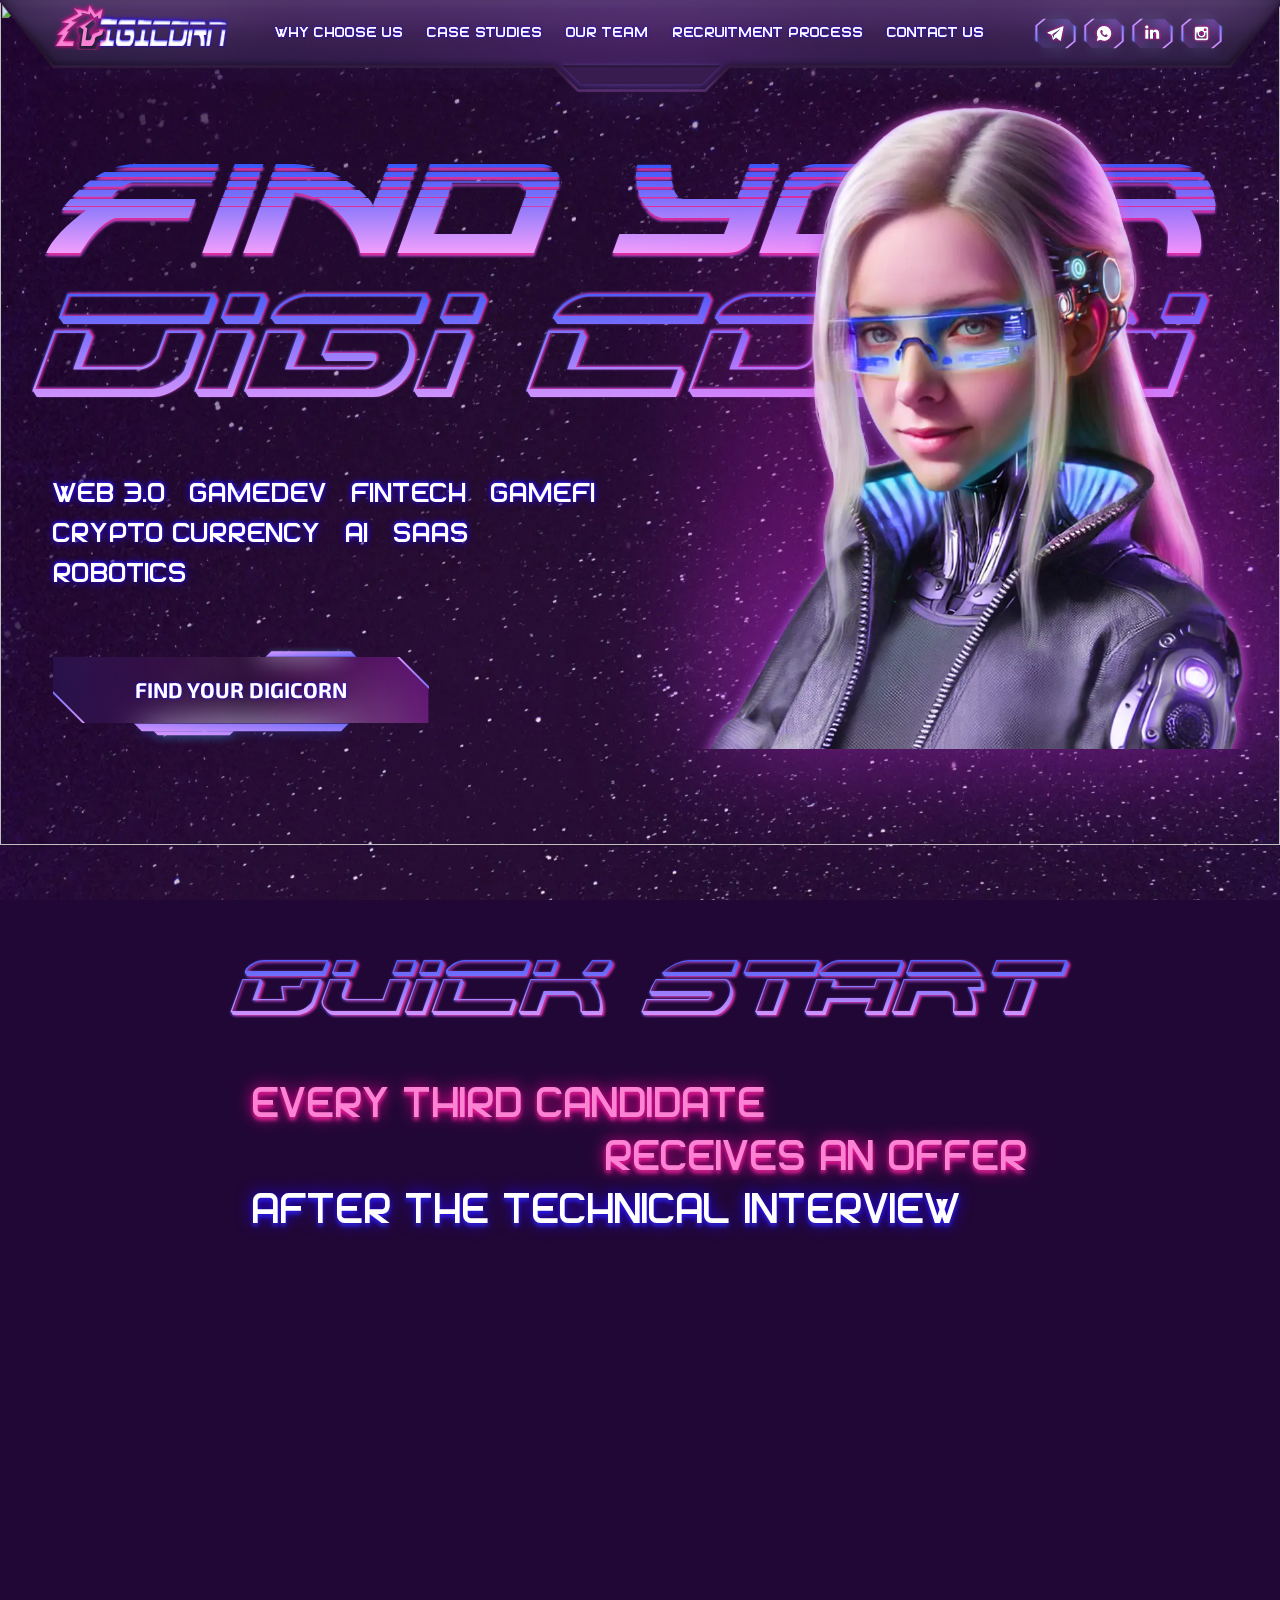
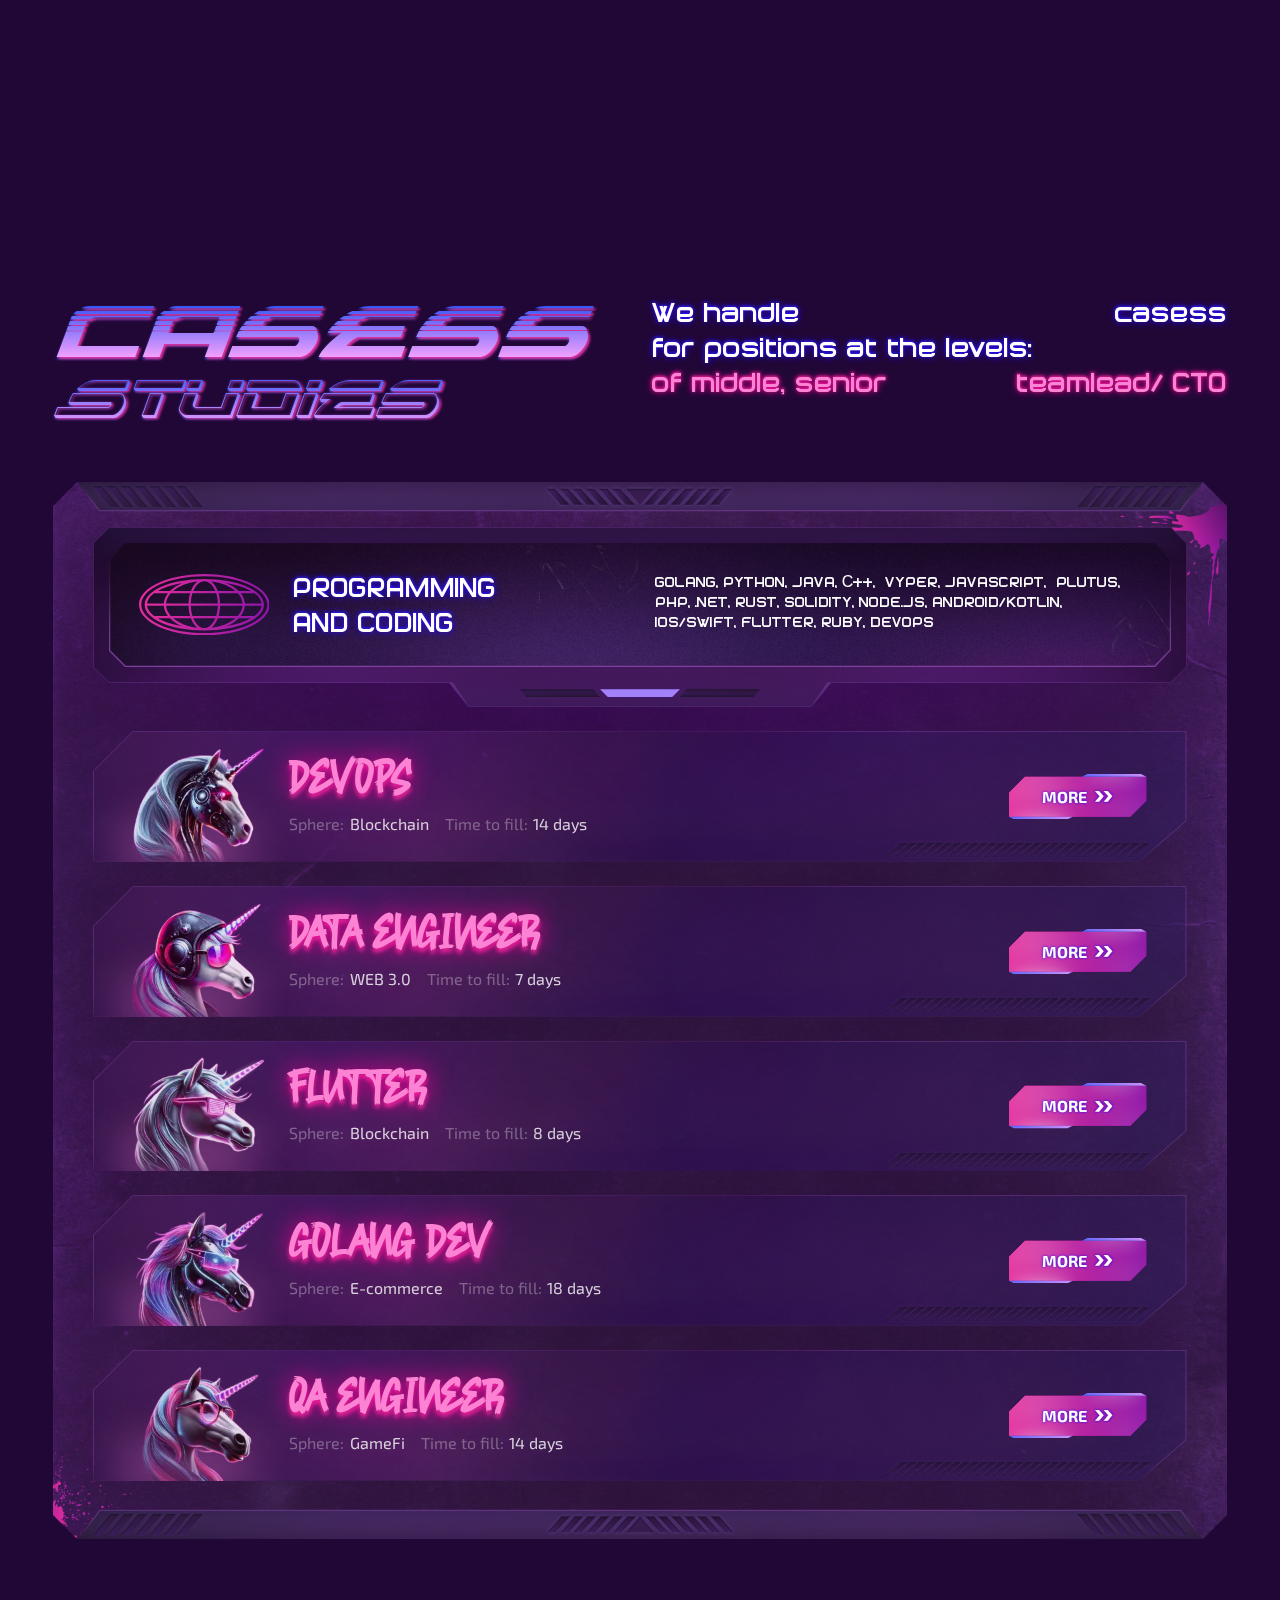
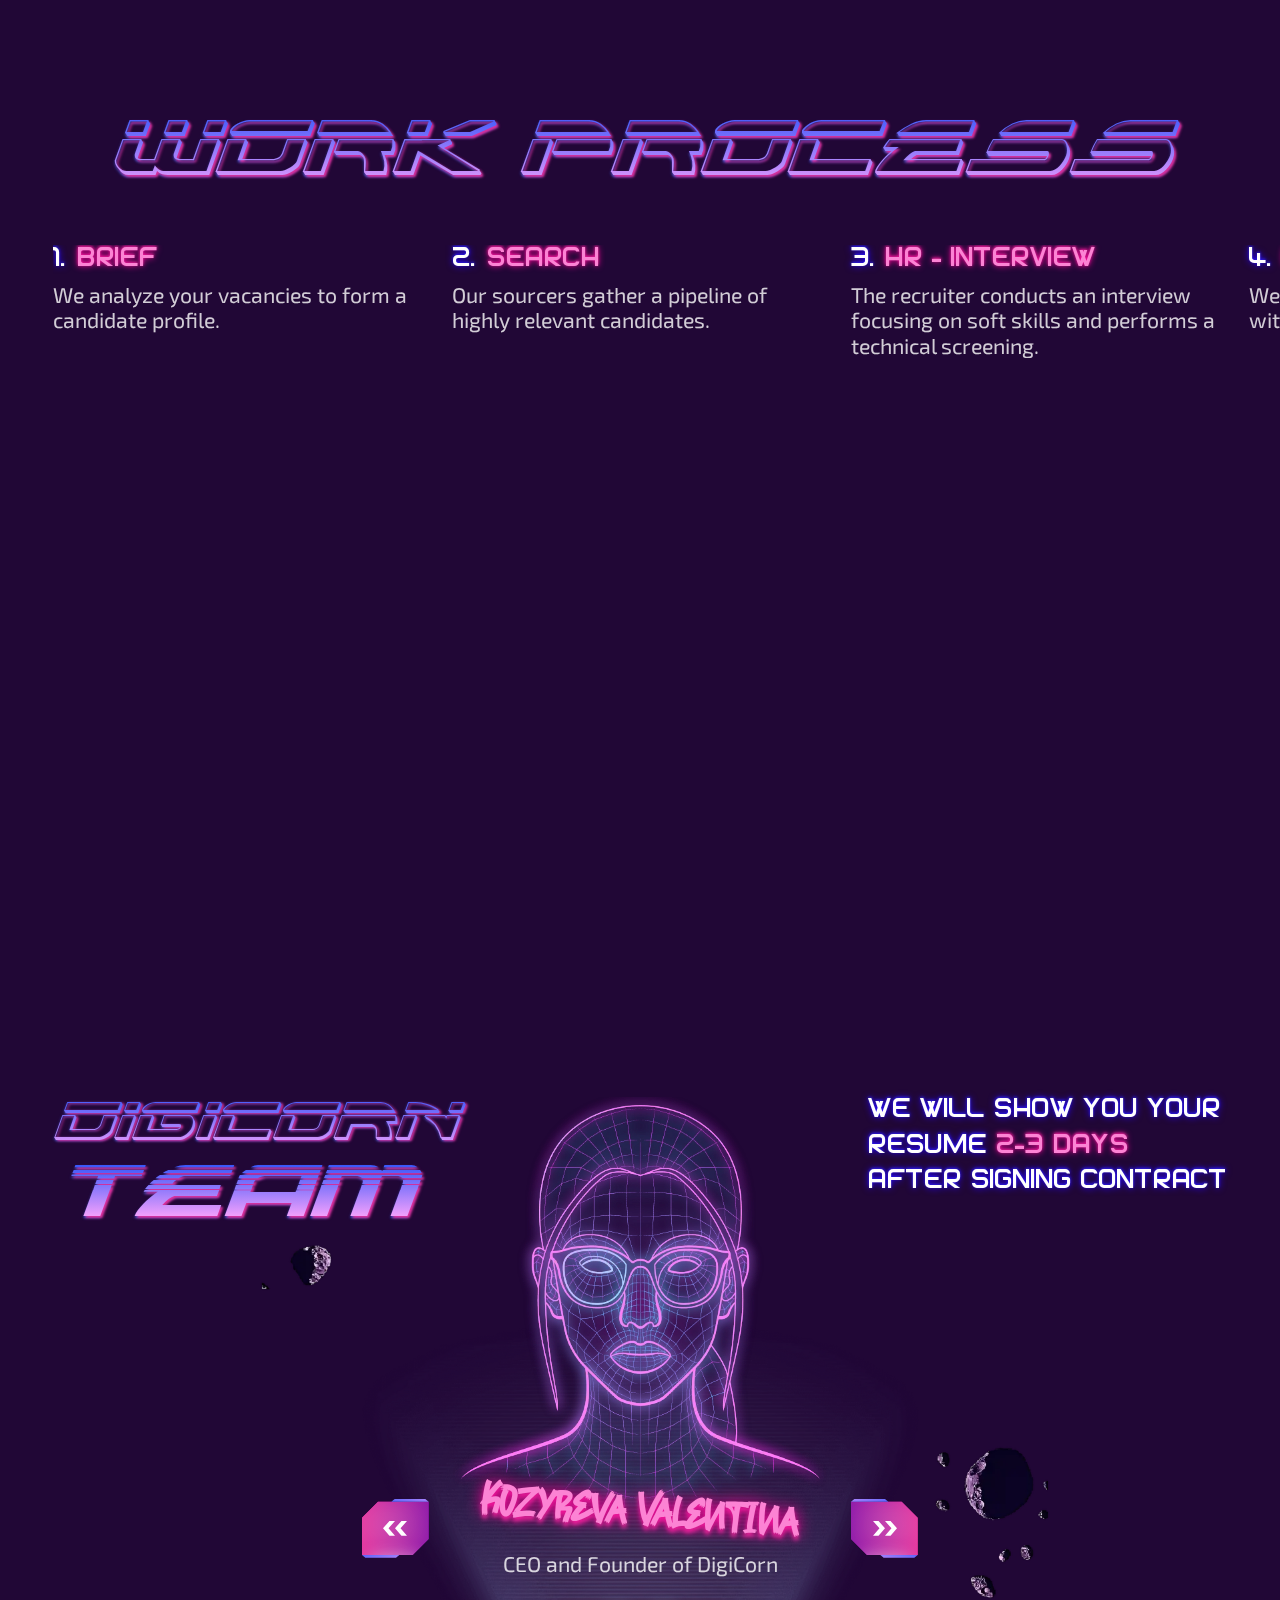
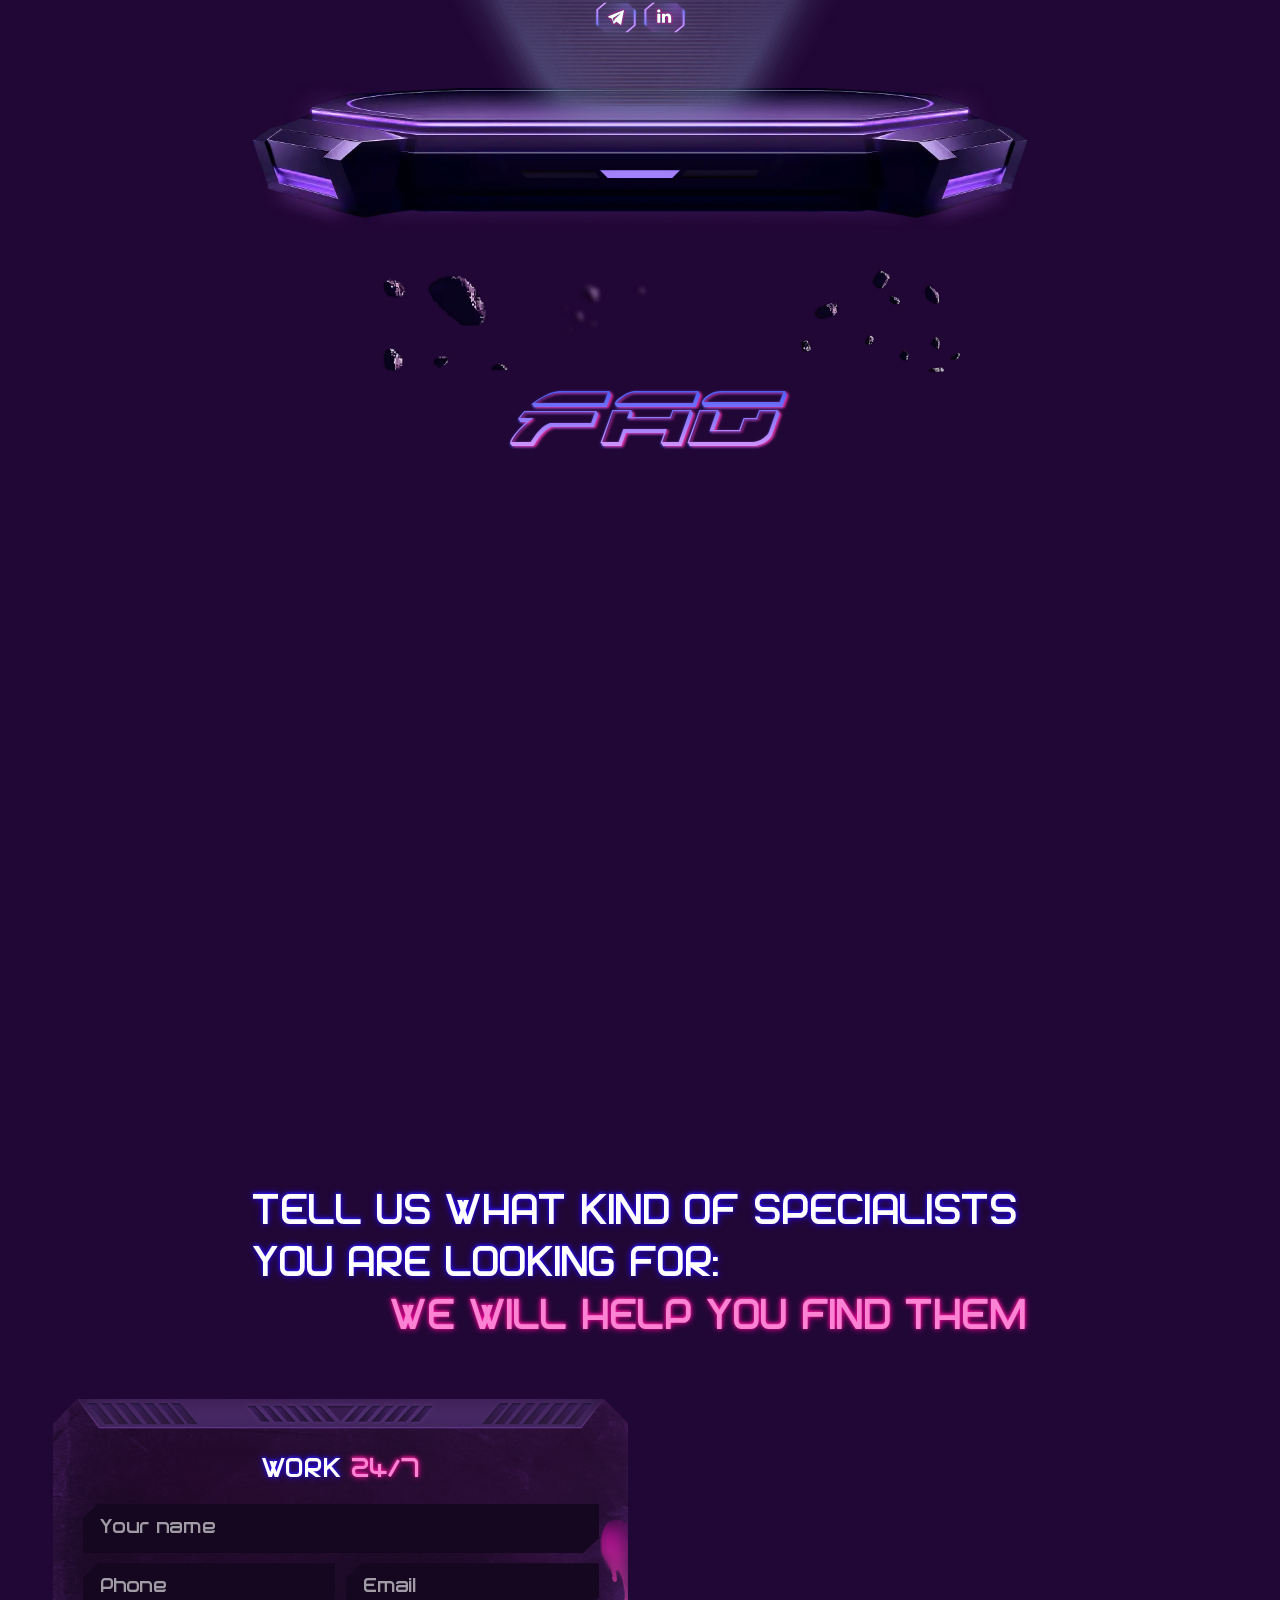
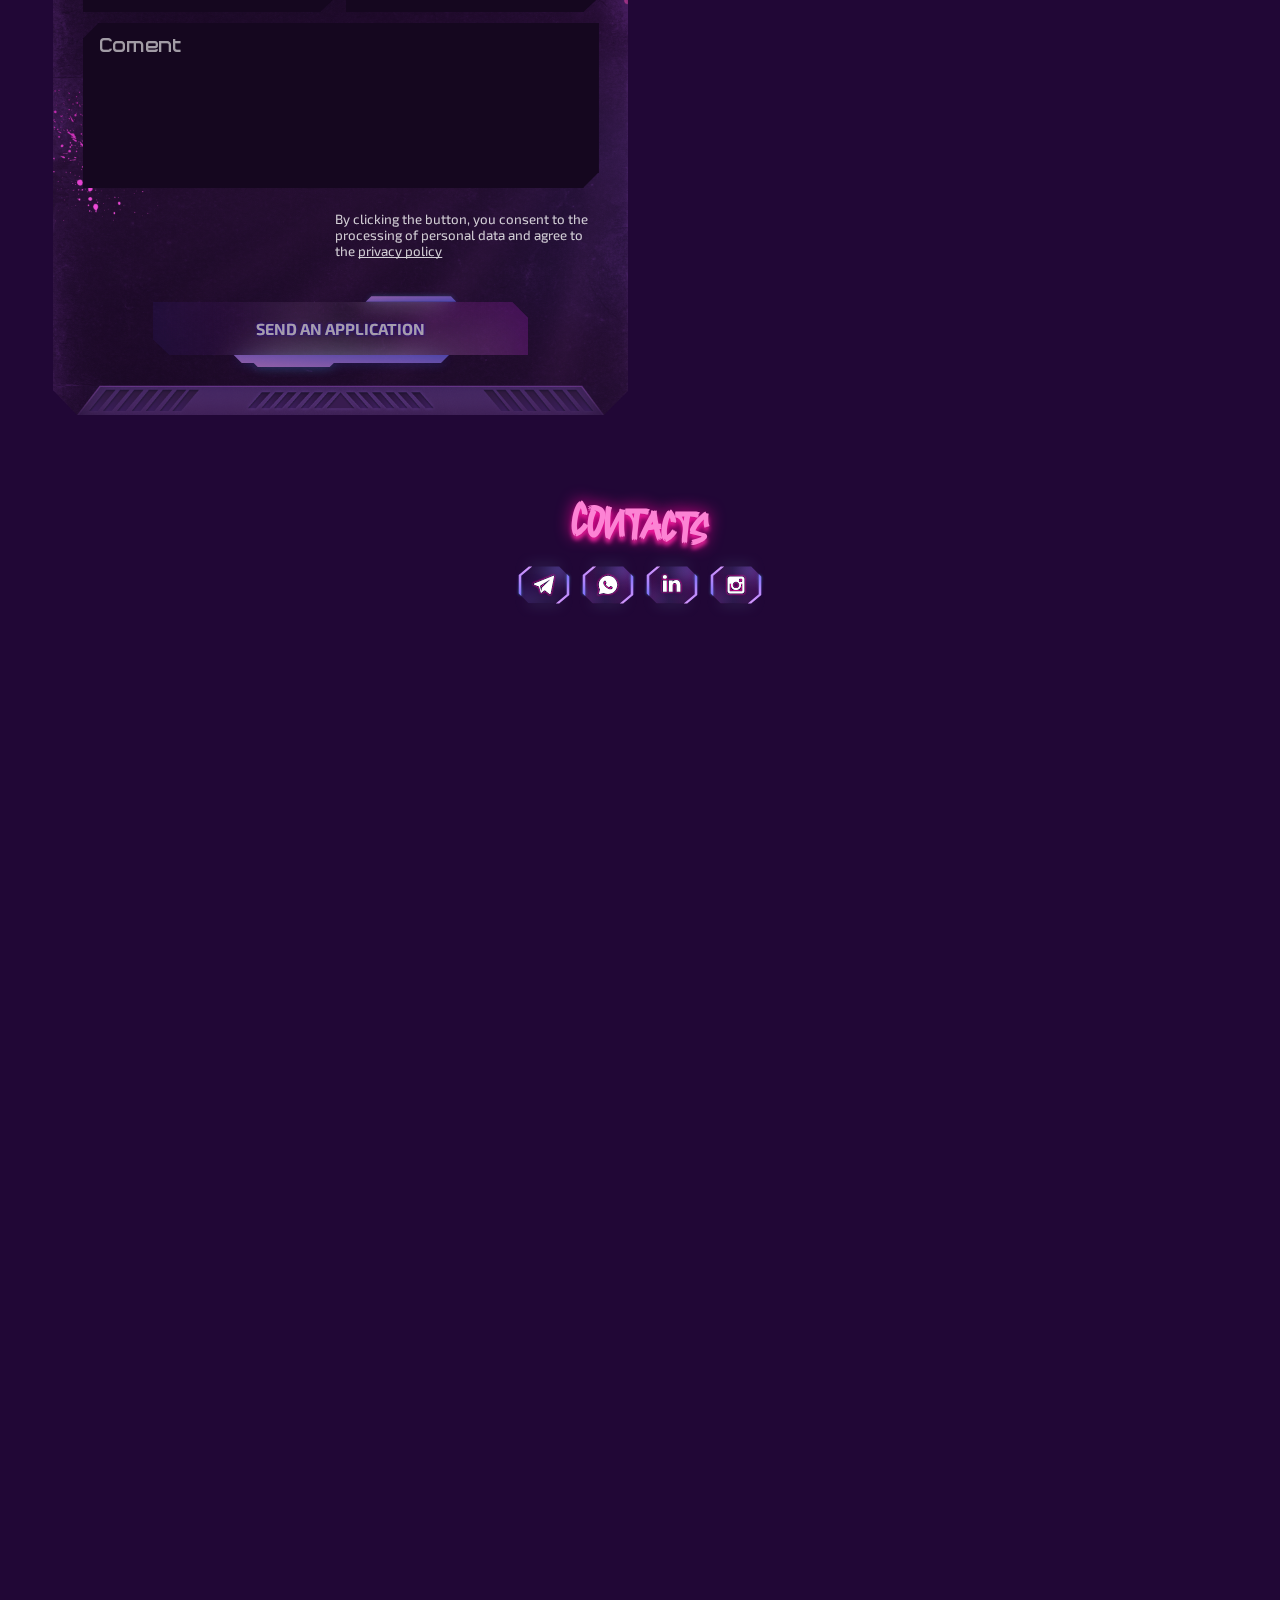
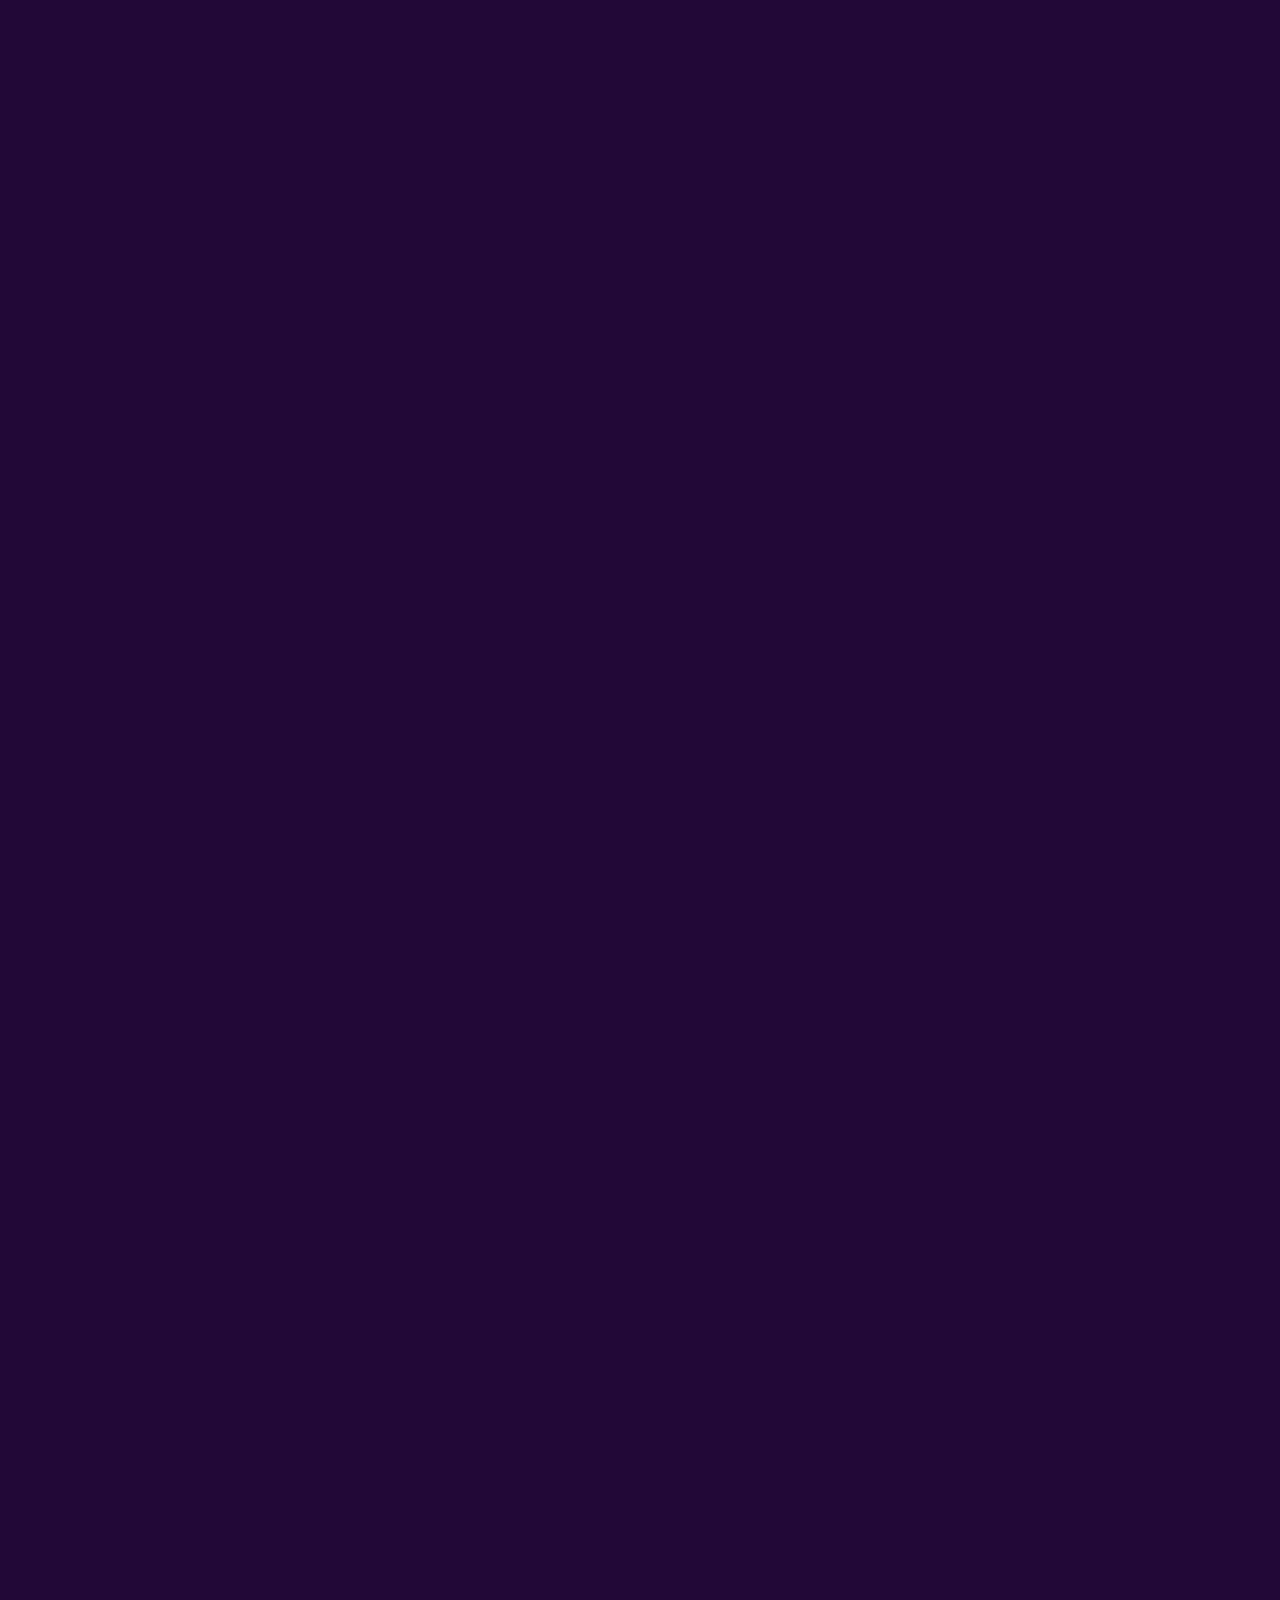
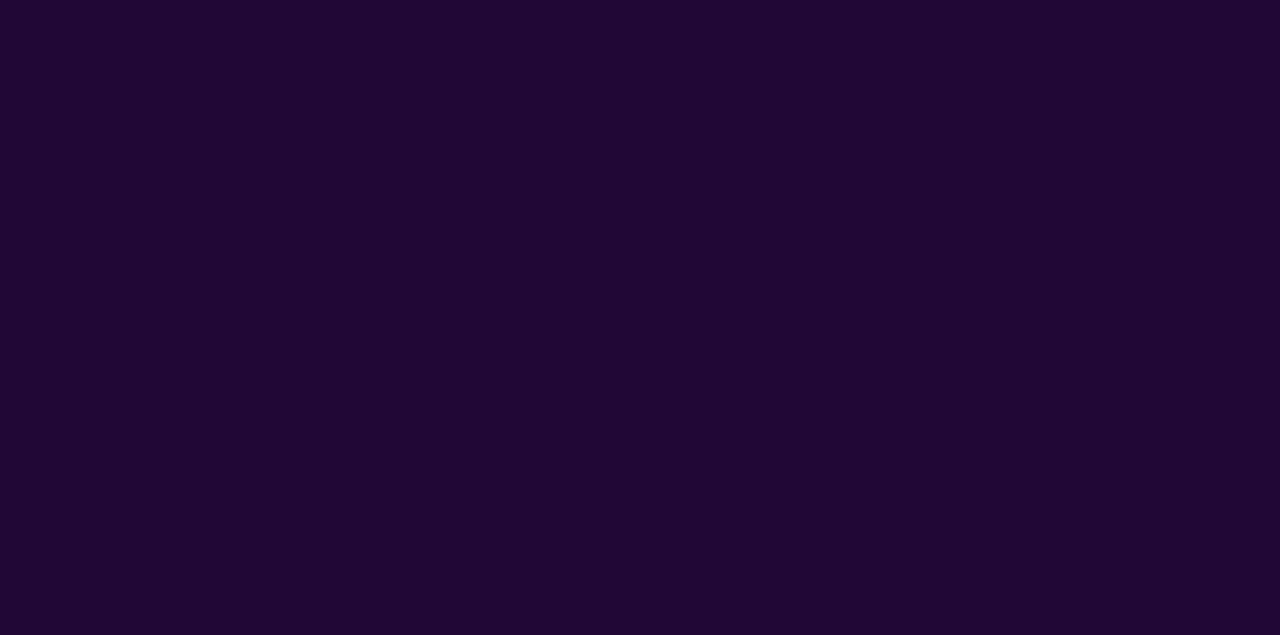
==== commit 398f5351: "Updates" ====
--- a/index.html
+++ b/index.html
@@ -8,10 +8,10 @@
   <title>Digi Corn</title>
 
   <link rel="shortcut icon" href="favicon.ico" type="image/x-icon">
-  <link rel="stylesheet" href="css/main.min.css?_v=20241210080344">
+  <link rel="stylesheet" href="css/main.min.css?_v=20241210113522">
 
-  <script defer="defer" src="js/main.min.js?_v=20241210080344"></script>
-  <script src="https://www.google.com/recaptcha/api.js?_v=20241210080344" async defer="defer"></script>
+  <script defer="defer" src="js/main.min.js?_v=20241210113522"></script>
+  <script src="https://www.google.com/recaptcha/api.js?_v=20241210113522" async defer="defer"></script>
 </head>
 
   <body>
--- a/css/main.min.css
+++ b/css/main.min.css
@@ -1 +1 @@
-@charset "UTF-8";@font-face{font-family:AlexisBulletItalic;font-display:swap;src:url(../fonts/AlexisBulletItalic.woff2) format("woff2");font-weight:400;font-style:italic}@font-face{font-family:AlexisHalftoneItalic;font-display:swap;src:url(../fonts/AlexisHalftoneItalic.woff2) format("woff2");font-weight:400;font-style:italic}@font-face{font-family:Exo2;font-display:swap;src:url(../fonts/Exo2-Bold.woff2) format("woff2");font-weight:700;font-style:normal}@font-face{font-family:Exo2;font-display:swap;src:url(../fonts/Exo2-Regular.woff2) format("woff2");font-weight:400;font-style:normal}@font-face{font-family:Pentagra;font-display:swap;src:url(../fonts/Pentagra.woff2) format("woff2");font-weight:400;font-style:normal}@font-face{font-family:Spooky;font-display:swap;src:url(../fonts/Spooky-Brush.woff2) format("woff2");font-weight:undefined;font-style:normal}:root{--bs-font-family:"Pentagra",sans-serif;--font-family:"Pentagra",sans-serif;--second-family:"Exo2",sans-serif;--third-family:"AlexisBulletItalic",sans-serif;--font3:"Spooky",sans-serif;--font4:"AlexisHalftoneItalic",sans-serif;--font5:"AlexisGradientItalic",sans-serif;--bs-font-size:16px;--bs-font-weight:400;--bs-line-height:120%;--bs-font-color:#fff;--bs-transition:.3s ease-in-out;--bs-radius:10px;--primary-color:#131313;--primary-hover-color:#2d2d2d;--secondary-color:#ff4040;--white-color:#fff;--black-color:#131313;--bodi-1:#fff;--bodi-2:#fc83d4;--bodi-3:#15071f;--bodi-bg-page:#220736;--bs-shadow:0px 2px 3px rgba(#000 10%),0px 8px 3px rgba(#000 10%);--hover-shadow:0 0 5px 0 rgba(#000 10%),0 0 10px 0 rgba(#000 10%),0 0 15px 0 rgba(#000 10%)}.example-element{width:75vw;font-size:1.25vw}*{padding:0;margin:0;border:0;-webkit-tap-highlight-color:transparent}*,:after,:before{-webkit-box-sizing:border-box;box-sizing:border-box}:active,:focus{outline:0}aside,footer,header,nav{display:block}html{opacity:0;scroll-behavior:smooth;-webkit-transition:opacity .8s ease-in-out;transition:opacity .8s ease-in-out}html.loaded{opacity:1}html.lock{overflow:hidden;-ms-touch-action:none;touch-action:none}body,html{width:100%;height:100%;min-width:320px}body{-ms-scroll-chaining:none;overscroll-behavior:none;font-size:16px;font-size:var(--bs-font-size);font-family:Pentagra,sans-serif;font-family:var(--bs-font-family);font-weight:400;font-weight:var(--bs-font-weight);line-height:120%;line-height:var(--bs-line-height);text-rendering:optimizelegibility;-webkit-text-size-adjust:100%;-moz-text-size-adjust:100%;-ms-text-size-adjust:100%;text-size-adjust:100%;-moz-osx-font-smoothing:grayscale;-webkit-font-smoothing:antialiased}button,input,textarea{font-family:inherit}input::-ms-clear{display:none}input[type=number]{-moz-appearance:textfield}input[type=number]::-webkit-inner-spin-button,input[type=number]::-webkit-outer-spin-button{-webkit-appearance:none}button{cursor:pointer;-webkit-user-select:none;-moz-user-select:none;-ms-user-select:none;user-select:none}button::-moz-focus-inner{padding:0;border:0}a{-webkit-text-decoration:none;text-decoration:none;-webkit-user-select:none;-moz-user-select:none;-ms-user-select:none;user-select:none}a:active,a:focus{outline:0}a:visited{-webkit-text-decoration:none;text-decoration:none}a:hover{-webkit-text-decoration:none;text-decoration:none}li,ul{list-style:none}img{vertical-align:top}h1,h2,h3,h4,h5,h6{font-size:inherit;font-weight:400}sup{color:inherit}[data-aos][data-aos][data-aos-duration="50"],body[data-aos-duration="50"] [data-aos]{-webkit-transition-duration:50ms;transition-duration:50ms}[data-aos][data-aos][data-aos-delay="50"],body[data-aos-delay="50"] [data-aos]{-webkit-transition-delay:0;transition-delay:0}[data-aos][data-aos][data-aos-delay="50"].aos-animate,body[data-aos-delay="50"] [data-aos].aos-animate{-webkit-transition-delay:50ms;transition-delay:50ms}[data-aos][data-aos][data-aos-duration="100"],body[data-aos-duration="100"] [data-aos]{-webkit-transition-duration:.1s;transition-duration:.1s}[data-aos][data-aos][data-aos-delay="100"],body[data-aos-delay="100"] [data-aos]{-webkit-transition-delay:0;transition-delay:0}[data-aos][data-aos][data-aos-delay="100"].aos-animate,body[data-aos-delay="100"] [data-aos].aos-animate{-webkit-transition-delay:.1s;transition-delay:.1s}[data-aos][data-aos][data-aos-duration="150"],body[data-aos-duration="150"] [data-aos]{-webkit-transition-duration:.15s;transition-duration:.15s}[data-aos][data-aos][data-aos-delay="150"],body[data-aos-delay="150"] [data-aos]{-webkit-transition-delay:0;transition-delay:0}[data-aos][data-aos][data-aos-delay="150"].aos-animate,body[data-aos-delay="150"] [data-aos].aos-animate{-webkit-transition-delay:.15s;transition-delay:.15s}[data-aos][data-aos][data-aos-duration="200"],body[data-aos-duration="200"] [data-aos]{-webkit-transition-duration:.2s;transition-duration:.2s}[data-aos][data-aos][data-aos-delay="200"],body[data-aos-delay="200"] [data-aos]{-webkit-transition-delay:0;transition-delay:0}[data-aos][data-aos][data-aos-delay="200"].aos-animate,body[data-aos-delay="200"] [data-aos].aos-animate{-webkit-transition-delay:.2s;transition-delay:.2s}[data-aos][data-aos][data-aos-duration="250"],body[data-aos-duration="250"] [data-aos]{-webkit-transition-duration:.25s;transition-duration:.25s}[data-aos][data-aos][data-aos-delay="250"],body[data-aos-delay="250"] [data-aos]{-webkit-transition-delay:0;transition-delay:0}[data-aos][data-aos][data-aos-delay="250"].aos-animate,body[data-aos-delay="250"] [data-aos].aos-animate{-webkit-transition-delay:.25s;transition-delay:.25s}[data-aos][data-aos][data-aos-duration="300"],body[data-aos-duration="300"] [data-aos]{-webkit-transition-duration:.3s;transition-duration:.3s}[data-aos][data-aos][data-aos-delay="300"],body[data-aos-delay="300"] [data-aos]{-webkit-transition-delay:0;transition-delay:0}[data-aos][data-aos][data-aos-delay="300"].aos-animate,body[data-aos-delay="300"] [data-aos].aos-animate{-webkit-transition-delay:.3s;transition-delay:.3s}[data-aos][data-aos][data-aos-duration="350"],body[data-aos-duration="350"] [data-aos]{-webkit-transition-duration:.35s;transition-duration:.35s}[data-aos][data-aos][data-aos-delay="350"],body[data-aos-delay="350"] [data-aos]{-webkit-transition-delay:0;transition-delay:0}[data-aos][data-aos][data-aos-delay="350"].aos-animate,body[data-aos-delay="350"] [data-aos].aos-animate{-webkit-transition-delay:.35s;transition-delay:.35s}[data-aos][data-aos][data-aos-duration="400"],body[data-aos-duration="400"] [data-aos]{-webkit-transition-duration:.4s;transition-duration:.4s}[data-aos][data-aos][data-aos-delay="400"],body[data-aos-delay="400"] [data-aos]{-webkit-transition-delay:0;transition-delay:0}[data-aos][data-aos][data-aos-delay="400"].aos-animate,body[data-aos-delay="400"] [data-aos].aos-animate{-webkit-transition-delay:.4s;transition-delay:.4s}[data-aos][data-aos][data-aos-duration="450"],body[data-aos-duration="450"] [data-aos]{-webkit-transition-duration:.45s;transition-duration:.45s}[data-aos][data-aos][data-aos-delay="450"],body[data-aos-delay="450"] [data-aos]{-webkit-transition-delay:0;transition-delay:0}[data-aos][data-aos][data-aos-delay="450"].aos-animate,body[data-aos-delay="450"] [data-aos].aos-animate{-webkit-transition-delay:.45s;transition-delay:.45s}[data-aos][data-aos][data-aos-duration="500"],body[data-aos-duration="500"] [data-aos]{-webkit-transition-duration:.5s;transition-duration:.5s}[data-aos][data-aos][data-aos-delay="500"],body[data-aos-delay="500"] [data-aos]{-webkit-transition-delay:0;transition-delay:0}[data-aos][data-aos][data-aos-delay="500"].aos-animate,body[data-aos-delay="500"] [data-aos].aos-animate{-webkit-transition-delay:.5s;transition-delay:.5s}[data-aos][data-aos][data-aos-duration="550"],body[data-aos-duration="550"] [data-aos]{-webkit-transition-duration:.55s;transition-duration:.55s}[data-aos][data-aos][data-aos-delay="550"],body[data-aos-delay="550"] [data-aos]{-webkit-transition-delay:0;transition-delay:0}[data-aos][data-aos][data-aos-delay="550"].aos-animate,body[data-aos-delay="550"] [data-aos].aos-animate{-webkit-transition-delay:.55s;transition-delay:.55s}[data-aos][data-aos][data-aos-duration="600"],body[data-aos-duration="600"] [data-aos]{-webkit-transition-duration:.6s;transition-duration:.6s}[data-aos][data-aos][data-aos-delay="600"],body[data-aos-delay="600"] [data-aos]{-webkit-transition-delay:0;transition-delay:0}[data-aos][data-aos][data-aos-delay="600"].aos-animate,body[data-aos-delay="600"] [data-aos].aos-animate{-webkit-transition-delay:.6s;transition-delay:.6s}[data-aos][data-aos][data-aos-duration="650"],body[data-aos-duration="650"] [data-aos]{-webkit-transition-duration:.65s;transition-duration:.65s}[data-aos][data-aos][data-aos-delay="650"],body[data-aos-delay="650"] [data-aos]{-webkit-transition-delay:0;transition-delay:0}[data-aos][data-aos][data-aos-delay="650"].aos-animate,body[data-aos-delay="650"] [data-aos].aos-animate{-webkit-transition-delay:.65s;transition-delay:.65s}[data-aos][data-aos][data-aos-duration="700"],body[data-aos-duration="700"] [data-aos]{-webkit-transition-duration:.7s;transition-duration:.7s}[data-aos][data-aos][data-aos-delay="700"],body[data-aos-delay="700"] [data-aos]{-webkit-transition-delay:0;transition-delay:0}[data-aos][data-aos][data-aos-delay="700"].aos-animate,body[data-aos-delay="700"] [data-aos].aos-animate{-webkit-transition-delay:.7s;transition-delay:.7s}[data-aos][data-aos][data-aos-duration="750"],body[data-aos-duration="750"] [data-aos]{-webkit-transition-duration:.75s;transition-duration:.75s}[data-aos][data-aos][data-aos-delay="750"],body[data-aos-delay="750"] [data-aos]{-webkit-transition-delay:0;transition-delay:0}[data-aos][data-aos][data-aos-delay="750"].aos-animate,body[data-aos-delay="750"] [data-aos].aos-animate{-webkit-transition-delay:.75s;transition-delay:.75s}[data-aos][data-aos][data-aos-duration="800"],body[data-aos-duration="800"] [data-aos]{-webkit-transition-duration:.8s;transition-duration:.8s}[data-aos][data-aos][data-aos-delay="800"],body[data-aos-delay="800"] [data-aos]{-webkit-transition-delay:0;transition-delay:0}[data-aos][data-aos][data-aos-delay="800"].aos-animate,body[data-aos-delay="800"] [data-aos].aos-animate{-webkit-transition-delay:.8s;transition-delay:.8s}[data-aos][data-aos][data-aos-duration="850"],body[data-aos-duration="850"] [data-aos]{-webkit-transition-duration:.85s;transition-duration:.85s}[data-aos][data-aos][data-aos-delay="850"],body[data-aos-delay="850"] [data-aos]{-webkit-transition-delay:0;transition-delay:0}[data-aos][data-aos][data-aos-delay="850"].aos-animate,body[data-aos-delay="850"] [data-aos].aos-animate{-webkit-transition-delay:.85s;transition-delay:.85s}[data-aos][data-aos][data-aos-duration="900"],body[data-aos-duration="900"] [data-aos]{-webkit-transition-duration:.9s;transition-duration:.9s}[data-aos][data-aos][data-aos-delay="900"],body[data-aos-delay="900"] [data-aos]{-webkit-transition-delay:0;transition-delay:0}[data-aos][data-aos][data-aos-delay="900"].aos-animate,body[data-aos-delay="900"] [data-aos].aos-animate{-webkit-transition-delay:.9s;transition-delay:.9s}[data-aos][data-aos][data-aos-duration="950"],body[data-aos-duration="950"] [data-aos]{-webkit-transition-duration:.95s;transition-duration:.95s}[data-aos][data-aos][data-aos-delay="950"],body[data-aos-delay="950"] [data-aos]{-webkit-transition-delay:0;transition-delay:0}[data-aos][data-aos][data-aos-delay="950"].aos-animate,body[data-aos-delay="950"] [data-aos].aos-animate{-webkit-transition-delay:.95s;transition-delay:.95s}[data-aos][data-aos][data-aos-duration="1000"],body[data-aos-duration="1000"] [data-aos]{-webkit-transition-duration:1s;transition-duration:1s}[data-aos][data-aos][data-aos-delay="1000"],body[data-aos-delay="1000"] [data-aos]{-webkit-transition-delay:0;transition-delay:0}[data-aos][data-aos][data-aos-delay="1000"].aos-animate,body[data-aos-delay="1000"] [data-aos].aos-animate{-webkit-transition-delay:1s;transition-delay:1s}[data-aos][data-aos][data-aos-duration="1050"],body[data-aos-duration="1050"] [data-aos]{-webkit-transition-duration:1.05s;transition-duration:1.05s}[data-aos][data-aos][data-aos-delay="1050"],body[data-aos-delay="1050"] [data-aos]{-webkit-transition-delay:0;transition-delay:0}[data-aos][data-aos][data-aos-delay="1050"].aos-animate,body[data-aos-delay="1050"] [data-aos].aos-animate{-webkit-transition-delay:1.05s;transition-delay:1.05s}[data-aos][data-aos][data-aos-duration="1100"],body[data-aos-duration="1100"] [data-aos]{-webkit-transition-duration:1.1s;transition-duration:1.1s}[data-aos][data-aos][data-aos-delay="1100"],body[data-aos-delay="1100"] [data-aos]{-webkit-transition-delay:0;transition-delay:0}[data-aos][data-aos][data-aos-delay="1100"].aos-animate,body[data-aos-delay="1100"] [data-aos].aos-animate{-webkit-transition-delay:1.1s;transition-delay:1.1s}[data-aos][data-aos][data-aos-duration="1150"],body[data-aos-duration="1150"] [data-aos]{-webkit-transition-duration:1.15s;transition-duration:1.15s}[data-aos][data-aos][data-aos-delay="1150"],body[data-aos-delay="1150"] [data-aos]{-webkit-transition-delay:0;transition-delay:0}[data-aos][data-aos][data-aos-delay="1150"].aos-animate,body[data-aos-delay="1150"] [data-aos].aos-animate{-webkit-transition-delay:1.15s;transition-delay:1.15s}[data-aos][data-aos][data-aos-duration="1200"],body[data-aos-duration="1200"] [data-aos]{-webkit-transition-duration:1.2s;transition-duration:1.2s}[data-aos][data-aos][data-aos-delay="1200"],body[data-aos-delay="1200"] [data-aos]{-webkit-transition-delay:0;transition-delay:0}[data-aos][data-aos][data-aos-delay="1200"].aos-animate,body[data-aos-delay="1200"] [data-aos].aos-animate{-webkit-transition-delay:1.2s;transition-delay:1.2s}[data-aos][data-aos][data-aos-duration="1250"],body[data-aos-duration="1250"] [data-aos]{-webkit-transition-duration:1.25s;transition-duration:1.25s}[data-aos][data-aos][data-aos-delay="1250"],body[data-aos-delay="1250"] [data-aos]{-webkit-transition-delay:0;transition-delay:0}[data-aos][data-aos][data-aos-delay="1250"].aos-animate,body[data-aos-delay="1250"] [data-aos].aos-animate{-webkit-transition-delay:1.25s;transition-delay:1.25s}[data-aos][data-aos][data-aos-duration="1300"],body[data-aos-duration="1300"] [data-aos]{-webkit-transition-duration:1.3s;transition-duration:1.3s}[data-aos][data-aos][data-aos-delay="1300"],body[data-aos-delay="1300"] [data-aos]{-webkit-transition-delay:0;transition-delay:0}[data-aos][data-aos][data-aos-delay="1300"].aos-animate,body[data-aos-delay="1300"] [data-aos].aos-animate{-webkit-transition-delay:1.3s;transition-delay:1.3s}[data-aos][data-aos][data-aos-duration="1350"],body[data-aos-duration="1350"] [data-aos]{-webkit-transition-duration:1.35s;transition-duration:1.35s}[data-aos][data-aos][data-aos-delay="1350"],body[data-aos-delay="1350"] [data-aos]{-webkit-transition-delay:0;transition-delay:0}[data-aos][data-aos][data-aos-delay="1350"].aos-animate,body[data-aos-delay="1350"] [data-aos].aos-animate{-webkit-transition-delay:1.35s;transition-delay:1.35s}[data-aos][data-aos][data-aos-duration="1400"],body[data-aos-duration="1400"] [data-aos]{-webkit-transition-duration:1.4s;transition-duration:1.4s}[data-aos][data-aos][data-aos-delay="1400"],body[data-aos-delay="1400"] [data-aos]{-webkit-transition-delay:0;transition-delay:0}[data-aos][data-aos][data-aos-delay="1400"].aos-animate,body[data-aos-delay="1400"] [data-aos].aos-animate{-webkit-transition-delay:1.4s;transition-delay:1.4s}[data-aos][data-aos][data-aos-duration="1450"],body[data-aos-duration="1450"] [data-aos]{-webkit-transition-duration:1.45s;transition-duration:1.45s}[data-aos][data-aos][data-aos-delay="1450"],body[data-aos-delay="1450"] [data-aos]{-webkit-transition-delay:0;transition-delay:0}[data-aos][data-aos][data-aos-delay="1450"].aos-animate,body[data-aos-delay="1450"] [data-aos].aos-animate{-webkit-transition-delay:1.45s;transition-delay:1.45s}[data-aos][data-aos][data-aos-duration="1500"],body[data-aos-duration="1500"] [data-aos]{-webkit-transition-duration:1.5s;transition-duration:1.5s}[data-aos][data-aos][data-aos-delay="1500"],body[data-aos-delay="1500"] [data-aos]{-webkit-transition-delay:0;transition-delay:0}[data-aos][data-aos][data-aos-delay="1500"].aos-animate,body[data-aos-delay="1500"] [data-aos].aos-animate{-webkit-transition-delay:1.5s;transition-delay:1.5s}[data-aos][data-aos][data-aos-duration="1550"],body[data-aos-duration="1550"] [data-aos]{-webkit-transition-duration:1.55s;transition-duration:1.55s}[data-aos][data-aos][data-aos-delay="1550"],body[data-aos-delay="1550"] [data-aos]{-webkit-transition-delay:0;transition-delay:0}[data-aos][data-aos][data-aos-delay="1550"].aos-animate,body[data-aos-delay="1550"] [data-aos].aos-animate{-webkit-transition-delay:1.55s;transition-delay:1.55s}[data-aos][data-aos][data-aos-duration="1600"],body[data-aos-duration="1600"] [data-aos]{-webkit-transition-duration:1.6s;transition-duration:1.6s}[data-aos][data-aos][data-aos-delay="1600"],body[data-aos-delay="1600"] [data-aos]{-webkit-transition-delay:0;transition-delay:0}[data-aos][data-aos][data-aos-delay="1600"].aos-animate,body[data-aos-delay="1600"] [data-aos].aos-animate{-webkit-transition-delay:1.6s;transition-delay:1.6s}[data-aos][data-aos][data-aos-duration="1650"],body[data-aos-duration="1650"] [data-aos]{-webkit-transition-duration:1.65s;transition-duration:1.65s}[data-aos][data-aos][data-aos-delay="1650"],body[data-aos-delay="1650"] [data-aos]{-webkit-transition-delay:0;transition-delay:0}[data-aos][data-aos][data-aos-delay="1650"].aos-animate,body[data-aos-delay="1650"] [data-aos].aos-animate{-webkit-transition-delay:1.65s;transition-delay:1.65s}[data-aos][data-aos][data-aos-duration="1700"],body[data-aos-duration="1700"] [data-aos]{-webkit-transition-duration:1.7s;transition-duration:1.7s}[data-aos][data-aos][data-aos-delay="1700"],body[data-aos-delay="1700"] [data-aos]{-webkit-transition-delay:0;transition-delay:0}[data-aos][data-aos][data-aos-delay="1700"].aos-animate,body[data-aos-delay="1700"] [data-aos].aos-animate{-webkit-transition-delay:1.7s;transition-delay:1.7s}[data-aos][data-aos][data-aos-duration="1750"],body[data-aos-duration="1750"] [data-aos]{-webkit-transition-duration:1.75s;transition-duration:1.75s}[data-aos][data-aos][data-aos-delay="1750"],body[data-aos-delay="1750"] [data-aos]{-webkit-transition-delay:0;transition-delay:0}[data-aos][data-aos][data-aos-delay="1750"].aos-animate,body[data-aos-delay="1750"] [data-aos].aos-animate{-webkit-transition-delay:1.75s;transition-delay:1.75s}[data-aos][data-aos][data-aos-duration="1800"],body[data-aos-duration="1800"] [data-aos]{-webkit-transition-duration:1.8s;transition-duration:1.8s}[data-aos][data-aos][data-aos-delay="1800"],body[data-aos-delay="1800"] [data-aos]{-webkit-transition-delay:0;transition-delay:0}[data-aos][data-aos][data-aos-delay="1800"].aos-animate,body[data-aos-delay="1800"] [data-aos].aos-animate{-webkit-transition-delay:1.8s;transition-delay:1.8s}[data-aos][data-aos][data-aos-duration="1850"],body[data-aos-duration="1850"] [data-aos]{-webkit-transition-duration:1.85s;transition-duration:1.85s}[data-aos][data-aos][data-aos-delay="1850"],body[data-aos-delay="1850"] [data-aos]{-webkit-transition-delay:0;transition-delay:0}[data-aos][data-aos][data-aos-delay="1850"].aos-animate,body[data-aos-delay="1850"] [data-aos].aos-animate{-webkit-transition-delay:1.85s;transition-delay:1.85s}[data-aos][data-aos][data-aos-duration="1900"],body[data-aos-duration="1900"] [data-aos]{-webkit-transition-duration:1.9s;transition-duration:1.9s}[data-aos][data-aos][data-aos-delay="1900"],body[data-aos-delay="1900"] [data-aos]{-webkit-transition-delay:0;transition-delay:0}[data-aos][data-aos][data-aos-delay="1900"].aos-animate,body[data-aos-delay="1900"] [data-aos].aos-animate{-webkit-transition-delay:1.9s;transition-delay:1.9s}[data-aos][data-aos][data-aos-duration="1950"],body[data-aos-duration="1950"] [data-aos]{-webkit-transition-duration:1.95s;transition-duration:1.95s}[data-aos][data-aos][data-aos-delay="1950"],body[data-aos-delay="1950"] [data-aos]{-webkit-transition-delay:0;transition-delay:0}[data-aos][data-aos][data-aos-delay="1950"].aos-animate,body[data-aos-delay="1950"] [data-aos].aos-animate{-webkit-transition-delay:1.95s;transition-delay:1.95s}[data-aos][data-aos][data-aos-duration="2000"],body[data-aos-duration="2000"] [data-aos]{-webkit-transition-duration:2s;transition-duration:2s}[data-aos][data-aos][data-aos-delay="2000"],body[data-aos-delay="2000"] [data-aos]{-webkit-transition-delay:0;transition-delay:0}[data-aos][data-aos][data-aos-delay="2000"].aos-animate,body[data-aos-delay="2000"] [data-aos].aos-animate{-webkit-transition-delay:2s;transition-delay:2s}[data-aos][data-aos][data-aos-duration="2050"],body[data-aos-duration="2050"] [data-aos]{-webkit-transition-duration:2.05s;transition-duration:2.05s}[data-aos][data-aos][data-aos-delay="2050"],body[data-aos-delay="2050"] [data-aos]{-webkit-transition-delay:0;transition-delay:0}[data-aos][data-aos][data-aos-delay="2050"].aos-animate,body[data-aos-delay="2050"] [data-aos].aos-animate{-webkit-transition-delay:2.05s;transition-delay:2.05s}[data-aos][data-aos][data-aos-duration="2100"],body[data-aos-duration="2100"] [data-aos]{-webkit-transition-duration:2.1s;transition-duration:2.1s}[data-aos][data-aos][data-aos-delay="2100"],body[data-aos-delay="2100"] [data-aos]{-webkit-transition-delay:0;transition-delay:0}[data-aos][data-aos][data-aos-delay="2100"].aos-animate,body[data-aos-delay="2100"] [data-aos].aos-animate{-webkit-transition-delay:2.1s;transition-delay:2.1s}[data-aos][data-aos][data-aos-duration="2150"],body[data-aos-duration="2150"] [data-aos]{-webkit-transition-duration:2.15s;transition-duration:2.15s}[data-aos][data-aos][data-aos-delay="2150"],body[data-aos-delay="2150"] [data-aos]{-webkit-transition-delay:0;transition-delay:0}[data-aos][data-aos][data-aos-delay="2150"].aos-animate,body[data-aos-delay="2150"] [data-aos].aos-animate{-webkit-transition-delay:2.15s;transition-delay:2.15s}[data-aos][data-aos][data-aos-duration="2200"],body[data-aos-duration="2200"] [data-aos]{-webkit-transition-duration:2.2s;transition-duration:2.2s}[data-aos][data-aos][data-aos-delay="2200"],body[data-aos-delay="2200"] [data-aos]{-webkit-transition-delay:0;transition-delay:0}[data-aos][data-aos][data-aos-delay="2200"].aos-animate,body[data-aos-delay="2200"] [data-aos].aos-animate{-webkit-transition-delay:2.2s;transition-delay:2.2s}[data-aos][data-aos][data-aos-duration="2250"],body[data-aos-duration="2250"] [data-aos]{-webkit-transition-duration:2.25s;transition-duration:2.25s}[data-aos][data-aos][data-aos-delay="2250"],body[data-aos-delay="2250"] [data-aos]{-webkit-transition-delay:0;transition-delay:0}[data-aos][data-aos][data-aos-delay="2250"].aos-animate,body[data-aos-delay="2250"] [data-aos].aos-animate{-webkit-transition-delay:2.25s;transition-delay:2.25s}[data-aos][data-aos][data-aos-duration="2300"],body[data-aos-duration="2300"] [data-aos]{-webkit-transition-duration:2.3s;transition-duration:2.3s}[data-aos][data-aos][data-aos-delay="2300"],body[data-aos-delay="2300"] [data-aos]{-webkit-transition-delay:0;transition-delay:0}[data-aos][data-aos][data-aos-delay="2300"].aos-animate,body[data-aos-delay="2300"] [data-aos].aos-animate{-webkit-transition-delay:2.3s;transition-delay:2.3s}[data-aos][data-aos][data-aos-duration="2350"],body[data-aos-duration="2350"] [data-aos]{-webkit-transition-duration:2.35s;transition-duration:2.35s}[data-aos][data-aos][data-aos-delay="2350"],body[data-aos-delay="2350"] [data-aos]{-webkit-transition-delay:0;transition-delay:0}[data-aos][data-aos][data-aos-delay="2350"].aos-animate,body[data-aos-delay="2350"] [data-aos].aos-animate{-webkit-transition-delay:2.35s;transition-delay:2.35s}[data-aos][data-aos][data-aos-duration="2400"],body[data-aos-duration="2400"] [data-aos]{-webkit-transition-duration:2.4s;transition-duration:2.4s}[data-aos][data-aos][data-aos-delay="2400"],body[data-aos-delay="2400"] [data-aos]{-webkit-transition-delay:0;transition-delay:0}[data-aos][data-aos][data-aos-delay="2400"].aos-animate,body[data-aos-delay="2400"] [data-aos].aos-animate{-webkit-transition-delay:2.4s;transition-delay:2.4s}[data-aos][data-aos][data-aos-duration="2450"],body[data-aos-duration="2450"] [data-aos]{-webkit-transition-duration:2.45s;transition-duration:2.45s}[data-aos][data-aos][data-aos-delay="2450"],body[data-aos-delay="2450"] [data-aos]{-webkit-transition-delay:0;transition-delay:0}[data-aos][data-aos][data-aos-delay="2450"].aos-animate,body[data-aos-delay="2450"] [data-aos].aos-animate{-webkit-transition-delay:2.45s;transition-delay:2.45s}[data-aos][data-aos][data-aos-duration="2500"],body[data-aos-duration="2500"] [data-aos]{-webkit-transition-duration:2.5s;transition-duration:2.5s}[data-aos][data-aos][data-aos-delay="2500"],body[data-aos-delay="2500"] [data-aos]{-webkit-transition-delay:0;transition-delay:0}[data-aos][data-aos][data-aos-delay="2500"].aos-animate,body[data-aos-delay="2500"] [data-aos].aos-animate{-webkit-transition-delay:2.5s;transition-delay:2.5s}[data-aos][data-aos][data-aos-duration="2550"],body[data-aos-duration="2550"] [data-aos]{-webkit-transition-duration:2.55s;transition-duration:2.55s}[data-aos][data-aos][data-aos-delay="2550"],body[data-aos-delay="2550"] [data-aos]{-webkit-transition-delay:0;transition-delay:0}[data-aos][data-aos][data-aos-delay="2550"].aos-animate,body[data-aos-delay="2550"] [data-aos].aos-animate{-webkit-transition-delay:2.55s;transition-delay:2.55s}[data-aos][data-aos][data-aos-duration="2600"],body[data-aos-duration="2600"] [data-aos]{-webkit-transition-duration:2.6s;transition-duration:2.6s}[data-aos][data-aos][data-aos-delay="2600"],body[data-aos-delay="2600"] [data-aos]{-webkit-transition-delay:0;transition-delay:0}[data-aos][data-aos][data-aos-delay="2600"].aos-animate,body[data-aos-delay="2600"] [data-aos].aos-animate{-webkit-transition-delay:2.6s;transition-delay:2.6s}[data-aos][data-aos][data-aos-duration="2650"],body[data-aos-duration="2650"] [data-aos]{-webkit-transition-duration:2.65s;transition-duration:2.65s}[data-aos][data-aos][data-aos-delay="2650"],body[data-aos-delay="2650"] [data-aos]{-webkit-transition-delay:0;transition-delay:0}[data-aos][data-aos][data-aos-delay="2650"].aos-animate,body[data-aos-delay="2650"] [data-aos].aos-animate{-webkit-transition-delay:2.65s;transition-delay:2.65s}[data-aos][data-aos][data-aos-duration="2700"],body[data-aos-duration="2700"] [data-aos]{-webkit-transition-duration:2.7s;transition-duration:2.7s}[data-aos][data-aos][data-aos-delay="2700"],body[data-aos-delay="2700"] [data-aos]{-webkit-transition-delay:0;transition-delay:0}[data-aos][data-aos][data-aos-delay="2700"].aos-animate,body[data-aos-delay="2700"] [data-aos].aos-animate{-webkit-transition-delay:2.7s;transition-delay:2.7s}[data-aos][data-aos][data-aos-duration="2750"],body[data-aos-duration="2750"] [data-aos]{-webkit-transition-duration:2.75s;transition-duration:2.75s}[data-aos][data-aos][data-aos-delay="2750"],body[data-aos-delay="2750"] [data-aos]{-webkit-transition-delay:0;transition-delay:0}[data-aos][data-aos][data-aos-delay="2750"].aos-animate,body[data-aos-delay="2750"] [data-aos].aos-animate{-webkit-transition-delay:2.75s;transition-delay:2.75s}[data-aos][data-aos][data-aos-duration="2800"],body[data-aos-duration="2800"] [data-aos]{-webkit-transition-duration:2.8s;transition-duration:2.8s}[data-aos][data-aos][data-aos-delay="2800"],body[data-aos-delay="2800"] [data-aos]{-webkit-transition-delay:0;transition-delay:0}[data-aos][data-aos][data-aos-delay="2800"].aos-animate,body[data-aos-delay="2800"] [data-aos].aos-animate{-webkit-transition-delay:2.8s;transition-delay:2.8s}[data-aos][data-aos][data-aos-duration="2850"],body[data-aos-duration="2850"] [data-aos]{-webkit-transition-duration:2.85s;transition-duration:2.85s}[data-aos][data-aos][data-aos-delay="2850"],body[data-aos-delay="2850"] [data-aos]{-webkit-transition-delay:0;transition-delay:0}[data-aos][data-aos][data-aos-delay="2850"].aos-animate,body[data-aos-delay="2850"] [data-aos].aos-animate{-webkit-transition-delay:2.85s;transition-delay:2.85s}[data-aos][data-aos][data-aos-duration="2900"],body[data-aos-duration="2900"] [data-aos]{-webkit-transition-duration:2.9s;transition-duration:2.9s}[data-aos][data-aos][data-aos-delay="2900"],body[data-aos-delay="2900"] [data-aos]{-webkit-transition-delay:0;transition-delay:0}[data-aos][data-aos][data-aos-delay="2900"].aos-animate,body[data-aos-delay="2900"] [data-aos].aos-animate{-webkit-transition-delay:2.9s;transition-delay:2.9s}[data-aos][data-aos][data-aos-duration="2950"],body[data-aos-duration="2950"] [data-aos]{-webkit-transition-duration:2.95s;transition-duration:2.95s}[data-aos][data-aos][data-aos-delay="2950"],body[data-aos-delay="2950"] [data-aos]{-webkit-transition-delay:0;transition-delay:0}[data-aos][data-aos][data-aos-delay="2950"].aos-animate,body[data-aos-delay="2950"] [data-aos].aos-animate{-webkit-transition-delay:2.95s;transition-delay:2.95s}[data-aos][data-aos][data-aos-duration="3000"],body[data-aos-duration="3000"] [data-aos]{-webkit-transition-duration:3s;transition-duration:3s}[data-aos][data-aos][data-aos-delay="3000"],body[data-aos-delay="3000"] [data-aos]{-webkit-transition-delay:0;transition-delay:0}[data-aos][data-aos][data-aos-delay="3000"].aos-animate,body[data-aos-delay="3000"] [data-aos].aos-animate{-webkit-transition-delay:3s;transition-delay:3s}[data-aos][data-aos][data-aos-easing=linear],body[data-aos-easing=linear] [data-aos]{-webkit-transition-timing-function:cubic-bezier(.25,.25,.75,.75);transition-timing-function:cubic-bezier(.25,.25,.75,.75)}[data-aos][data-aos][data-aos-easing=ease],body[data-aos-easing=ease] [data-aos]{-webkit-transition-timing-function:ease;transition-timing-function:ease}[data-aos][data-aos][data-aos-easing=ease-in],body[data-aos-easing=ease-in] [data-aos]{-webkit-transition-timing-function:ease-in;transition-timing-function:ease-in}[data-aos][data-aos][data-aos-easing=ease-out],body[data-aos-easing=ease-out] [data-aos]{-webkit-transition-timing-function:ease-out;transition-timing-function:ease-out}[data-aos][data-aos][data-aos-easing=ease-in-out],body[data-aos-easing=ease-in-out] [data-aos]{-webkit-transition-timing-function:ease-in-out;transition-timing-function:ease-in-out}[data-aos][data-aos][data-aos-easing=ease-in-back],body[data-aos-easing=ease-in-back] [data-aos]{-webkit-transition-timing-function:cubic-bezier(.6,-.28,.735,.045);transition-timing-function:cubic-bezier(.6,-.28,.735,.045)}[data-aos][data-aos][data-aos-easing=ease-out-back],body[data-aos-easing=ease-out-back] [data-aos]{-webkit-transition-timing-function:cubic-bezier(.175,.885,.32,1.275);transition-timing-function:cubic-bezier(.175,.885,.32,1.275)}[data-aos][data-aos][data-aos-easing=ease-in-out-back],body[data-aos-easing=ease-in-out-back] [data-aos]{-webkit-transition-timing-function:cubic-bezier(.68,-.55,.265,1.55);transition-timing-function:cubic-bezier(.68,-.55,.265,1.55)}[data-aos][data-aos][data-aos-easing=ease-in-sine],body[data-aos-easing=ease-in-sine] [data-aos]{-webkit-transition-timing-function:cubic-bezier(.47,0,.745,.715);transition-timing-function:cubic-bezier(.47,0,.745,.715)}[data-aos][data-aos][data-aos-easing=ease-out-sine],body[data-aos-easing=ease-out-sine] [data-aos]{-webkit-transition-timing-function:cubic-bezier(.39,.575,.565,1);transition-timing-function:cubic-bezier(.39,.575,.565,1)}[data-aos][data-aos][data-aos-easing=ease-in-out-sine],body[data-aos-easing=ease-in-out-sine] [data-aos]{-webkit-transition-timing-function:cubic-bezier(.445,.05,.55,.95);transition-timing-function:cubic-bezier(.445,.05,.55,.95)}[data-aos][data-aos][data-aos-easing=ease-in-quad],body[data-aos-easing=ease-in-quad] [data-aos]{-webkit-transition-timing-function:cubic-bezier(.55,.085,.68,.53);transition-timing-function:cubic-bezier(.55,.085,.68,.53)}[data-aos][data-aos][data-aos-easing=ease-out-quad],body[data-aos-easing=ease-out-quad] [data-aos]{-webkit-transition-timing-function:cubic-bezier(.25,.46,.45,.94);transition-timing-function:cubic-bezier(.25,.46,.45,.94)}[data-aos][data-aos][data-aos-easing=ease-in-out-quad],body[data-aos-easing=ease-in-out-quad] [data-aos]{-webkit-transition-timing-function:cubic-bezier(.455,.03,.515,.955);transition-timing-function:cubic-bezier(.455,.03,.515,.955)}[data-aos][data-aos][data-aos-easing=ease-in-cubic],body[data-aos-easing=ease-in-cubic] [data-aos]{-webkit-transition-timing-function:cubic-bezier(.55,.085,.68,.53);transition-timing-function:cubic-bezier(.55,.085,.68,.53)}[data-aos][data-aos][data-aos-easing=ease-out-cubic],body[data-aos-easing=ease-out-cubic] [data-aos]{-webkit-transition-timing-function:cubic-bezier(.25,.46,.45,.94);transition-timing-function:cubic-bezier(.25,.46,.45,.94)}[data-aos][data-aos][data-aos-easing=ease-in-out-cubic],body[data-aos-easing=ease-in-out-cubic] [data-aos]{-webkit-transition-timing-function:cubic-bezier(.455,.03,.515,.955);transition-timing-function:cubic-bezier(.455,.03,.515,.955)}[data-aos][data-aos][data-aos-easing=ease-in-quart],body[data-aos-easing=ease-in-quart] [data-aos]{-webkit-transition-timing-function:cubic-bezier(.55,.085,.68,.53);transition-timing-function:cubic-bezier(.55,.085,.68,.53)}[data-aos][data-aos][data-aos-easing=ease-out-quart],body[data-aos-easing=ease-out-quart] [data-aos]{-webkit-transition-timing-function:cubic-bezier(.25,.46,.45,.94);transition-timing-function:cubic-bezier(.25,.46,.45,.94)}[data-aos][data-aos][data-aos-easing=ease-in-out-quart],body[data-aos-easing=ease-in-out-quart] [data-aos]{-webkit-transition-timing-function:cubic-bezier(.455,.03,.515,.955);transition-timing-function:cubic-bezier(.455,.03,.515,.955)}[data-aos^=fade][data-aos^=fade]{opacity:0;-webkit-transition-property:opacity,-webkit-transform;transition-property:opacity,-webkit-transform;transition-property:opacity,transform;transition-property:opacity,transform,-webkit-transform}[data-aos^=fade][data-aos^=fade].aos-animate{opacity:1;-webkit-transform:translateZ(0);transform:translateZ(0)}[data-aos=fade-up]{-webkit-transform:translate3d(0,100px,0);transform:translate3d(0,100px,0)}[data-aos=fade-down]{-webkit-transform:translate3d(0,-100px,0);transform:translate3d(0,-100px,0)}[data-aos=fade-right]{-webkit-transform:translate3d(-100px,0,0);transform:translate3d(-100px,0,0)}[data-aos=fade-left]{-webkit-transform:translate3d(100px,0,0);transform:translate3d(100px,0,0)}[data-aos=fade-up-right]{-webkit-transform:translate3d(-100px,100px,0);transform:translate3d(-100px,100px,0)}[data-aos=fade-up-left]{-webkit-transform:translate3d(100px,100px,0);transform:translate3d(100px,100px,0)}[data-aos=fade-down-right]{-webkit-transform:translate3d(-100px,-100px,0);transform:translate3d(-100px,-100px,0)}[data-aos=fade-down-left]{-webkit-transform:translate3d(100px,-100px,0);transform:translate3d(100px,-100px,0)}[data-aos^=zoom][data-aos^=zoom]{opacity:0;-webkit-transition-property:opacity,-webkit-transform;transition-property:opacity,-webkit-transform;transition-property:opacity,transform;transition-property:opacity,transform,-webkit-transform}[data-aos^=zoom][data-aos^=zoom].aos-animate{opacity:1;-webkit-transform:translateZ(0) scale(1);transform:translateZ(0) scale(1)}[data-aos=zoom-in]{-webkit-transform:scale(.6);-ms-transform:scale(.6);transform:scale(.6)}[data-aos=zoom-in-up]{-webkit-transform:translate3d(0,100px,0) scale(.6);transform:translate3d(0,100px,0) scale(.6)}[data-aos=zoom-in-down]{-webkit-transform:translate3d(0,-100px,0) scale(.6);transform:translate3d(0,-100px,0) scale(.6)}[data-aos=zoom-in-right]{-webkit-transform:translate3d(-100px,0,0) scale(.6);transform:translate3d(-100px,0,0) scale(.6)}[data-aos=zoom-in-left]{-webkit-transform:translate3d(100px,0,0) scale(.6);transform:translate3d(100px,0,0) scale(.6)}[data-aos=zoom-out]{-webkit-transform:scale(1.2);-ms-transform:scale(1.2);transform:scale(1.2)}[data-aos=zoom-out-up]{-webkit-transform:translate3d(0,100px,0) scale(1.2);transform:translate3d(0,100px,0) scale(1.2)}[data-aos=zoom-out-down]{-webkit-transform:translate3d(0,-100px,0) scale(1.2);transform:translate3d(0,-100px,0) scale(1.2)}[data-aos=zoom-out-right]{-webkit-transform:translate3d(-100px,0,0) scale(1.2);transform:translate3d(-100px,0,0) scale(1.2)}[data-aos=zoom-out-left]{-webkit-transform:translate3d(100px,0,0) scale(1.2);transform:translate3d(100px,0,0) scale(1.2)}[data-aos^=slide][data-aos^=slide]{-webkit-transition-property:-webkit-transform;transition-property:-webkit-transform;transition-property:transform;transition-property:transform,-webkit-transform}[data-aos^=slide][data-aos^=slide].aos-animate{-webkit-transform:translateZ(0);transform:translateZ(0)}[data-aos=slide-up]{-webkit-transform:translate3d(0,100%,0);transform:translate3d(0,100%,0)}[data-aos=slide-down]{-webkit-transform:translate3d(0,-100%,0);transform:translate3d(0,-100%,0)}[data-aos=slide-right]{-webkit-transform:translate3d(-100%,0,0);transform:translate3d(-100%,0,0)}[data-aos=slide-left]{-webkit-transform:translate3d(100%,0,0);transform:translate3d(100%,0,0)}[data-aos^=flip][data-aos^=flip]{-webkit-backface-visibility:hidden;backface-visibility:hidden;-webkit-transition-property:-webkit-transform;transition-property:-webkit-transform;transition-property:transform;transition-property:transform,-webkit-transform}[data-aos=flip-left]{-webkit-transform:perspective(2500px) rotateY(-100deg);transform:perspective(2500px) rotateY(-100deg)}[data-aos=flip-left].aos-animate{-webkit-transform:perspective(2500px) rotateY(0);transform:perspective(2500px) rotateY(0)}[data-aos=flip-right]{-webkit-transform:perspective(2500px) rotateY(100deg);transform:perspective(2500px) rotateY(100deg)}[data-aos=flip-right].aos-animate{-webkit-transform:perspective(2500px) rotateY(0);transform:perspective(2500px) rotateY(0)}[data-aos=flip-up]{-webkit-transform:perspective(2500px) rotateX(-100deg);transform:perspective(2500px) rotateX(-100deg)}[data-aos=flip-up].aos-animate{-webkit-transform:perspective(2500px) rotateX(0);transform:perspective(2500px) rotateX(0)}[data-aos=flip-down]{-webkit-transform:perspective(2500px) rotateX(100deg);transform:perspective(2500px) rotateX(100deg)}[data-aos=flip-down].aos-animate{-webkit-transform:perspective(2500px) rotateX(0);transform:perspective(2500px) rotateX(0)}@font-face{font-family:swiper-icons;src:url("data:application/font-woff;charset=utf-8;base64, [base64]//wADZ2x5ZgAAAywAAADMAAAD2MHtryVoZWFkAAABbAAAADAAAAA2E2+eoWhoZWEAAAGcAAAAHwAAACQC9gDzaG10eAAAAigAAAAZAAAArgJkABFsb2NhAAAC0AAAAFoAAABaFQAUGG1heHAAAAG8AAAAHwAAACAAcABAbmFtZQAAA/gAAAE5AAACXvFdBwlwb3N0AAAFNAAAAGIAAACE5s74hXjaY2BkYGAAYpf5Hu/j+W2+MnAzMYDAzaX6QjD6/4//Bxj5GA8AuRwMYGkAPywL13jaY2BkYGA88P8Agx4j+/8fQDYfA1AEBWgDAIB2BOoAeNpjYGRgYNBh4GdgYgABEMnIABJzYNADCQAACWgAsQB42mNgYfzCOIGBlYGB0YcxjYGBwR1Kf2WQZGhhYGBiYGVmgAFGBiQQkOaawtDAoMBQxXjg/wEGPcYDDA4wNUA2CCgwsAAAO4EL6gAAeNpj2M0gyAACqxgGNWBkZ2D4/wMA+xkDdgAAAHjaY2BgYGaAYBkGRgYQiAHyGMF8FgYHIM3DwMHABGQrMOgyWDLEM1T9/w8UBfEMgLzE////P/5//f/V/xv+r4eaAAeMbAxwIUYmIMHEgKYAYjUcsDAwsLKxc3BycfPw8jEQA/[base64]/uznmfPFBNODM2K7MTQ45YEAZqGP81AmGGcF3iPqOop0r1SPTaTbVkfUe4HXj97wYE+yNwWYxwWu4v1ugWHgo3S1XdZEVqWM7ET0cfnLGxWfkgR42o2PvWrDMBSFj/IHLaF0zKjRgdiVMwScNRAoWUoH78Y2icB/yIY09An6AH2Bdu/UB+yxopYshQiEvnvu0dURgDt8QeC8PDw7Fpji3fEA4z/PEJ6YOB5hKh4dj3EvXhxPqH/SKUY3rJ7srZ4FZnh1PMAtPhwP6fl2PMJMPDgeQ4rY8YT6Gzao0eAEA409DuggmTnFnOcSCiEiLMgxCiTI6Cq5DZUd3Qmp10vO0LaLTd2cjN4fOumlc7lUYbSQcZFkutRG7g6JKZKy0RmdLY680CDnEJ+UMkpFFe1RN7nxdVpXrC4aTtnaurOnYercZg2YVmLN/d/gczfEimrE/fs/bOuq29Zmn8tloORaXgZgGa78yO9/cnXm2BpaGvq25Dv9S4E9+5SIc9PqupJKhYFSSl47+Qcr1mYNAAAAeNptw0cKwkAAAMDZJA8Q7OUJvkLsPfZ6zFVERPy8qHh2YER+3i/BP83vIBLLySsoKimrqKqpa2hp6+jq6RsYGhmbmJqZSy0sraxtbO3sHRydnEMU4uR6yx7JJXveP7WrDycAAAAAAAH//wACeNpjYGRgYOABYhkgZgJCZgZNBkYGLQZtIJsFLMYAAAw3ALgAeNolizEKgDAQBCchRbC2sFER0YD6qVQiBCv/H9ezGI6Z5XBAw8CBK/m5iQQVauVbXLnOrMZv2oLdKFa8Pjuru2hJzGabmOSLzNMzvutpB3N42mNgZGBg4GKQYzBhYMxJLMlj4GBgAYow/P/PAJJhLM6sSoWKfWCAAwDAjgbRAAB42mNgYGBkAIIbCZo5IPrmUn0hGA0AO8EFTQAA");font-weight:400;font-style:normal}:root{--swiper-theme-color:#007aff}.swiper{margin-left:auto;margin-right:auto;position:relative;overflow:hidden;list-style:none;padding:0;z-index:1}.swiper-vertical>.swiper-wrapper{-webkit-box-orient:vertical;-webkit-box-direction:normal;-ms-flex-direction:column;flex-direction:column}.swiper-wrapper{position:relative;width:100%;height:100%;z-index:1;display:-webkit-box;display:-ms-flexbox;display:flex;-webkit-transition-property:-webkit-transform;transition-property:-webkit-transform;transition-property:transform;transition-property:transform,-webkit-transform;-webkit-box-sizing:content-box;box-sizing:content-box}.swiper-android .swiper-slide,.swiper-wrapper{-webkit-transform:translate3d(0,0,0);transform:translate3d(0,0,0)}.swiper-pointer-events{-ms-touch-action:pan-y;touch-action:pan-y}.swiper-pointer-events.swiper-vertical{-ms-touch-action:pan-x;touch-action:pan-x}.swiper-slide{-ms-flex-negative:0;flex-shrink:0;width:100%;height:100%;position:relative;-webkit-transition-property:-webkit-transform;transition-property:-webkit-transform;transition-property:transform;transition-property:transform,-webkit-transform}.swiper-slide-invisible-blank{visibility:hidden}.swiper-autoheight,.swiper-autoheight .swiper-slide{height:auto}.swiper-autoheight .swiper-wrapper{-webkit-box-align:start;-ms-flex-align:start;align-items:flex-start;-webkit-transition-property:height,-webkit-transform;transition-property:height,-webkit-transform;transition-property:transform,height;transition-property:transform,height,-webkit-transform}.swiper-backface-hidden .swiper-slide{-webkit-transform:translateZ(0);transform:translateZ(0);-webkit-backface-visibility:hidden;backface-visibility:hidden}.swiper-3d,.swiper-3d.swiper-css-mode .swiper-wrapper{-webkit-perspective:1200px;perspective:1200px}.swiper-3d .swiper-cube-shadow,.swiper-3d .swiper-slide,.swiper-3d .swiper-slide-shadow,.swiper-3d .swiper-slide-shadow-bottom,.swiper-3d .swiper-slide-shadow-left,.swiper-3d .swiper-slide-shadow-right,.swiper-3d .swiper-slide-shadow-top,.swiper-3d .swiper-wrapper{-webkit-transform-style:preserve-3d;transform-style:preserve-3d}.swiper-3d .swiper-slide-shadow,.swiper-3d .swiper-slide-shadow-bottom,.swiper-3d .swiper-slide-shadow-left,.swiper-3d .swiper-slide-shadow-right,.swiper-3d .swiper-slide-shadow-top{position:absolute;left:0;top:0;width:100%;height:100%;pointer-events:none;z-index:10}.swiper-3d .swiper-slide-shadow{background:rgba(0,0,0,.15)}.swiper-3d .swiper-slide-shadow-left{background-image:-webkit-gradient(linear,right top,left top,from(rgba(0,0,0,.5)),to(rgba(0,0,0,0)));background-image:linear-gradient(to left,rgba(0,0,0,.5),rgba(0,0,0,0))}.swiper-3d .swiper-slide-shadow-right{background-image:-webkit-gradient(linear,left top,right top,from(rgba(0,0,0,.5)),to(rgba(0,0,0,0)));background-image:linear-gradient(to right,rgba(0,0,0,.5),rgba(0,0,0,0))}.swiper-3d .swiper-slide-shadow-top{background-image:-webkit-gradient(linear,left bottom,left top,from(rgba(0,0,0,.5)),to(rgba(0,0,0,0)));background-image:linear-gradient(to top,rgba(0,0,0,.5),rgba(0,0,0,0))}.swiper-3d .swiper-slide-shadow-bottom{background-image:-webkit-gradient(linear,left top,left bottom,from(rgba(0,0,0,.5)),to(rgba(0,0,0,0)));background-image:linear-gradient(to bottom,rgba(0,0,0,.5),rgba(0,0,0,0))}.swiper-css-mode>.swiper-wrapper{overflow:auto;scrollbar-width:none;-ms-overflow-style:none}.swiper-css-mode>.swiper-wrapper::-webkit-scrollbar{display:none}.swiper-css-mode>.swiper-wrapper>.swiper-slide{scroll-snap-align:start start}.swiper-horizontal.swiper-css-mode>.swiper-wrapper{-ms-scroll-snap-type:x mandatory;scroll-snap-type:x mandatory}.swiper-vertical.swiper-css-mode>.swiper-wrapper{-ms-scroll-snap-type:y mandatory;scroll-snap-type:y mandatory}.swiper-centered>.swiper-wrapper::before{content:"";-ms-flex-negative:0;flex-shrink:0;-webkit-box-ordinal-group:10000;-ms-flex-order:9999;order:9999}.swiper-centered.swiper-horizontal>.swiper-wrapper>.swiper-slide:first-child{margin-left:var(--swiper-centered-offset-before)}.swiper-centered.swiper-horizontal>.swiper-wrapper::before{height:100%;min-height:1px;width:var(--swiper-centered-offset-after)}.swiper-centered.swiper-vertical>.swiper-wrapper>.swiper-slide:first-child{margin-top:var(--swiper-centered-offset-before)}.swiper-centered.swiper-vertical>.swiper-wrapper::before{width:100%;min-width:1px;height:var(--swiper-centered-offset-after)}.swiper-centered>.swiper-wrapper>.swiper-slide{scroll-snap-align:center center}.swiper-pagination{position:absolute;text-align:center;-webkit-transition:.3s opacity;transition:.3s opacity;-webkit-transform:translate3d(0,0,0);transform:translate3d(0,0,0);z-index:10}.swiper-pagination.swiper-pagination-hidden{opacity:0}.swiper-pagination-disabled>.swiper-pagination,.swiper-pagination.swiper-pagination-disabled{display:none!important}.swiper-horizontal>.swiper-pagination-bullets,.swiper-pagination-bullets.swiper-pagination-horizontal,.swiper-pagination-custom,.swiper-pagination-fraction{bottom:10px;left:0;width:100%}.swiper-pagination-bullets-dynamic{overflow:hidden;font-size:0}.swiper-pagination-bullets-dynamic .swiper-pagination-bullet{-webkit-transform:scale(.33);-ms-transform:scale(.33);transform:scale(.33);position:relative}.swiper-pagination-bullets-dynamic .swiper-pagination-bullet-active{-webkit-transform:scale(1);-ms-transform:scale(1);transform:scale(1)}.swiper-pagination-bullets-dynamic .swiper-pagination-bullet-active-main{-webkit-transform:scale(1);-ms-transform:scale(1);transform:scale(1)}.swiper-pagination-bullets-dynamic .swiper-pagination-bullet-active-prev{-webkit-transform:scale(.66);-ms-transform:scale(.66);transform:scale(.66)}.swiper-pagination-bullets-dynamic .swiper-pagination-bullet-active-prev-prev{-webkit-transform:scale(.33);-ms-transform:scale(.33);transform:scale(.33)}.swiper-pagination-bullets-dynamic .swiper-pagination-bullet-active-next{-webkit-transform:scale(.66);-ms-transform:scale(.66);transform:scale(.66)}.swiper-pagination-bullets-dynamic .swiper-pagination-bullet-active-next-next{-webkit-transform:scale(.33);-ms-transform:scale(.33);transform:scale(.33)}.swiper-pagination-bullet{width:8px;width:var(--swiper-pagination-bullet-width,var(--swiper-pagination-bullet-size,8px));height:8px;height:var(--swiper-pagination-bullet-height,var(--swiper-pagination-bullet-size,8px));display:inline-block;border-radius:50%;background:#000;background:var(--swiper-pagination-bullet-inactive-color,#000);opacity:.2;opacity:var(--swiper-pagination-bullet-inactive-opacity,.2)}button.swiper-pagination-bullet{border:none;margin:0;padding:0;-webkit-box-shadow:none;box-shadow:none;-webkit-appearance:none;-moz-appearance:none;appearance:none}.swiper-pagination-clickable .swiper-pagination-bullet{cursor:pointer}.swiper-pagination-bullet:only-child{display:none!important}.swiper-pagination-bullet-active{opacity:1;opacity:var(--swiper-pagination-bullet-opacity,1);background:#007aff;background:var(--swiper-pagination-color,var(--swiper-theme-color))}.swiper-pagination-vertical.swiper-pagination-bullets,.swiper-vertical>.swiper-pagination-bullets{right:10px;top:50%;-webkit-transform:translate3d(0,-50%,0);transform:translate3d(0,-50%,0)}.swiper-pagination-vertical.swiper-pagination-bullets .swiper-pagination-bullet,.swiper-vertical>.swiper-pagination-bullets .swiper-pagination-bullet{margin:6px 0;margin:var(--swiper-pagination-bullet-vertical-gap,6px) 0;display:block}.swiper-pagination-vertical.swiper-pagination-bullets.swiper-pagination-bullets-dynamic,.swiper-vertical>.swiper-pagination-bullets.swiper-pagination-bullets-dynamic{top:50%;-webkit-transform:translateY(-50%);-ms-transform:translateY(-50%);transform:translateY(-50%);width:8px}.swiper-pagination-vertical.swiper-pagination-bullets.swiper-pagination-bullets-dynamic .swiper-pagination-bullet,.swiper-vertical>.swiper-pagination-bullets.swiper-pagination-bullets-dynamic .swiper-pagination-bullet{display:inline-block;-webkit-transition:.2s top,.2s -webkit-transform;transition:.2s top,.2s -webkit-transform;transition:.2s transform,.2s top;transition:.2s transform,.2s top,.2s -webkit-transform}.swiper-horizontal>.swiper-pagination-bullets .swiper-pagination-bullet,.swiper-pagination-horizontal.swiper-pagination-bullets .swiper-pagination-bullet{margin:0 4px;margin:0 var(--swiper-pagination-bullet-horizontal-gap,4px)}.swiper-horizontal>.swiper-pagination-bullets.swiper-pagination-bullets-dynamic,.swiper-pagination-horizontal.swiper-pagination-bullets.swiper-pagination-bullets-dynamic{left:50%;-webkit-transform:translateX(-50%);-ms-transform:translateX(-50%);transform:translateX(-50%);white-space:nowrap}.swiper-horizontal>.swiper-pagination-bullets.swiper-pagination-bullets-dynamic .swiper-pagination-bullet,.swiper-pagination-horizontal.swiper-pagination-bullets.swiper-pagination-bullets-dynamic .swiper-pagination-bullet{-webkit-transition:.2s left,.2s -webkit-transform;transition:.2s left,.2s -webkit-transform;transition:.2s transform,.2s left;transition:.2s transform,.2s left,.2s -webkit-transform}.swiper-horizontal.swiper-rtl>.swiper-pagination-bullets-dynamic .swiper-pagination-bullet{-webkit-transition:.2s right,.2s -webkit-transform;transition:.2s right,.2s -webkit-transform;transition:.2s transform,.2s right;transition:.2s transform,.2s right,.2s -webkit-transform}.swiper-pagination-progressbar{background:rgba(0,0,0,.25);position:absolute}.swiper-pagination-progressbar .swiper-pagination-progressbar-fill{background:#007aff;background:var(--swiper-pagination-color,var(--swiper-theme-color));position:absolute;left:0;top:0;width:100%;height:100%;-webkit-transform:scale(0);-ms-transform:scale(0);transform:scale(0);-webkit-transform-origin:left top;-ms-transform-origin:left top;transform-origin:left top}.swiper-rtl .swiper-pagination-progressbar .swiper-pagination-progressbar-fill{-webkit-transform-origin:right top;-ms-transform-origin:right top;transform-origin:right top}.swiper-horizontal>.swiper-pagination-progressbar,.swiper-pagination-progressbar.swiper-pagination-horizontal,.swiper-pagination-progressbar.swiper-pagination-vertical.swiper-pagination-progressbar-opposite,.swiper-vertical>.swiper-pagination-progressbar.swiper-pagination-progressbar-opposite{width:100%;height:4px;left:0;top:0}.swiper-horizontal>.swiper-pagination-progressbar.swiper-pagination-progressbar-opposite,.swiper-pagination-progressbar.swiper-pagination-horizontal.swiper-pagination-progressbar-opposite,.swiper-pagination-progressbar.swiper-pagination-vertical,.swiper-vertical>.swiper-pagination-progressbar{width:4px;height:100%;left:0;top:0}.swiper-pagination-lock{display:none}*{scrollbar-width:.25rem;scrollbar-color:#22072f rgba(214,214,214,0)}::-webkit-scrollbar{width:.5rem;background-color:#fff;background-color:var(--white-color)}::-webkit-scrollbar-track{-webkit-box-shadow:inset 0 0 .375rem rgba(0,0,0,.2);box-shadow:inset 0 0 .375rem rgba(0,0,0,.2);border-radius:.25rem;background:rgba(238,238,238,0)}::-webkit-scrollbar-thumb{border-radius:.25rem;border:0 none rgba(255,255,255,0);background-color:#22072f}::-webkit-scrollbar-thumb:hover{background-color:#280738}@-webkit-keyframes show-header{0%{top:-100%}100%{top:0}}@keyframes show-header{0%{top:-100%}100%{top:0}}@-webkit-keyframes fade-up-big{0%{-webkit-transform:translateY(1rem);transform:translateY(1rem);opacity:0}100%{-webkit-transform:translateY(0);transform:translateY(0);opacity:1}}@keyframes fade-up-big{0%{-webkit-transform:translateY(1rem);transform:translateY(1rem);opacity:0}100%{-webkit-transform:translateY(0);transform:translateY(0);opacity:1}}@-webkit-keyframes rotation{from{-webkit-transform:rotate(0);transform:rotate(0)}to{-webkit-transform:rotate(359deg);transform:rotate(359deg)}}@keyframes rotation{from{-webkit-transform:rotate(0);transform:rotate(0)}to{-webkit-transform:rotate(359deg);transform:rotate(359deg)}}@-webkit-keyframes gradientShift{0%{-webkit-filter:hue-rotate(0);filter:hue-rotate(0);opacity:0}6%{opacity:1}25%{-webkit-filter:hue-rotate(30deg);filter:hue-rotate(30deg);opacity:.5}50%{-webkit-filter:hue-rotate(20deg);filter:hue-rotate(20deg);opacity:1}75%{-webkit-filter:hue-rotate(20deg);filter:hue-rotate(20deg);opacity:.7}100%{-webkit-filter:hue-rotate(0);filter:hue-rotate(0)}}@keyframes gradientShift{0%{-webkit-filter:hue-rotate(0);filter:hue-rotate(0);opacity:0}6%{opacity:1}25%{-webkit-filter:hue-rotate(30deg);filter:hue-rotate(30deg);opacity:.5}50%{-webkit-filter:hue-rotate(20deg);filter:hue-rotate(20deg);opacity:1}75%{-webkit-filter:hue-rotate(20deg);filter:hue-rotate(20deg);opacity:.7}100%{-webkit-filter:hue-rotate(0);filter:hue-rotate(0)}}@-webkit-keyframes fade{0%{opacity:1}20%{opacity:.4}40%{opacity:1}100%{opacity:1}}@keyframes fade{0%{opacity:1}20%{opacity:.4}40%{opacity:1}100%{opacity:1}}@-webkit-keyframes drive{0%{-webkit-transform:translateX(50%);transform:translateX(50%)}100%{-webkit-transform:translateX(0);transform:translateX(0)}}@keyframes drive{0%{-webkit-transform:translateX(50%);transform:translateX(50%)}100%{-webkit-transform:translateX(0);transform:translateX(0)}}@-webkit-keyframes rotationDrive{from{-webkit-transform:rotate(0);transform:rotate(0)}to{-webkit-transform:rotate(-360deg);transform:rotate(-360deg)}}@keyframes rotationDrive{from{-webkit-transform:rotate(0);transform:rotate(0)}to{-webkit-transform:rotate(-360deg);transform:rotate(-360deg)}}@-webkit-keyframes decorAuto{from{opacity:0}70%{opacity:1;-webkit-transform:scale(1.2);transform:scale(1.2)}to{opacity:1;-webkit-transform:scale(1);transform:scale(1)}}@keyframes decorAuto{from{opacity:0}70%{opacity:1;-webkit-transform:scale(1.2);transform:scale(1.2)}to{opacity:1;-webkit-transform:scale(1);transform:scale(1)}}@-webkit-keyframes smokeAnimation{0%{-webkit-transform:scale(1);transform:scale(1);opacity:1}10%{opacity:.8;-webkit-transform:scale(1.05);transform:scale(1.05)}20%{opacity:.9;-webkit-transform:scale(1);transform:scale(1)}30%{opacity:.75;-webkit-transform:scale(.9);transform:scale(.9)}40%{opacity:1;-webkit-transform:scale(1);transform:scale(1)}50%{opacity:.8;-webkit-transform:scale(.95);transform:scale(.95)}60%{opacity:.9;-webkit-transform:scale(1);transform:scale(1)}70%{opacity:.7}80%{opacity:1}90%{opacity:.8;-webkit-transform:scale(1);transform:scale(1)}100%{opacity:0;-webkit-transform:scale(1);transform:scale(1)}}@keyframes smokeAnimation{0%{-webkit-transform:scale(1);transform:scale(1);opacity:1}10%{opacity:.8;-webkit-transform:scale(1.05);transform:scale(1.05)}20%{opacity:.9;-webkit-transform:scale(1);transform:scale(1)}30%{opacity:.75;-webkit-transform:scale(.9);transform:scale(.9)}40%{opacity:1;-webkit-transform:scale(1);transform:scale(1)}50%{opacity:.8;-webkit-transform:scale(.95);transform:scale(.95)}60%{opacity:.9;-webkit-transform:scale(1);transform:scale(1)}70%{opacity:.7}80%{opacity:1}90%{opacity:.8;-webkit-transform:scale(1);transform:scale(1)}100%{opacity:0;-webkit-transform:scale(1);transform:scale(1)}}@-webkit-keyframes shakeAnimation{0%,100%{-webkit-transform:rotate(0);transform:rotate(0)}5%{-webkit-transform:rotate(-1deg);transform:rotate(-1deg)}10%{-webkit-transform:rotate(2deg);transform:rotate(2deg)}15%{-webkit-transform:rotate(-2deg);transform:rotate(-2deg)}20%{-webkit-transform:rotate(1deg);transform:rotate(1deg)}25%{-webkit-transform:rotate(0);transform:rotate(0)}}@keyframes shakeAnimation{0%,100%{-webkit-transform:rotate(0);transform:rotate(0)}5%{-webkit-transform:rotate(-1deg);transform:rotate(-1deg)}10%{-webkit-transform:rotate(2deg);transform:rotate(2deg)}15%{-webkit-transform:rotate(-2deg);transform:rotate(-2deg)}20%{-webkit-transform:rotate(1deg);transform:rotate(1deg)}25%{-webkit-transform:rotate(0);transform:rotate(0)}}[class*=__container]{margin:0 auto;width:100%;max-width:100%;padding-left:4.1666666667vw;padding-right:4.1666666667vw}[class*=-ibg]{position:relative}[class*=-ibg] img{position:absolute;width:100%;height:100%;top:0;left:0;-o-object-fit:cover;object-fit:cover}[class*=-ibg_contain] img{-o-object-fit:contain;object-fit:contain}.wrapper{display:-webkit-box;display:-ms-flexbox;display:flex;-webkit-box-orient:vertical;-webkit-box-direction:normal;-ms-flex-direction:column;flex-direction:column;min-height:100%;overflow:hidden}.page{position:relative;-webkit-box-flex:1;-ms-flex:1 1 auto;flex:1 1 auto}.page [data-observ]{position:absolute;top:0;left:0;width:100%;height:.125rem;background:0 0;pointer-events:none}.page_start{padding-top:6.25rem}body{line-height:120%;background-color:#210736;color:#fff}.no-webp body .body__bg{background:url(../images/bg-page3.png) no-repeat center center/cover}body .body__bg{position:fixed;content:"";width:100%;height:100%;top:0;left:0}.wrapper{position:relative}.no-webp .wrapper__bg{background:url(../images/bg-page2.png) no-repeat center center/cover}.wrapper__bg{position:absolute;content:"";width:100%;height:100%;top:0;left:0}.bg{position:absolute;top:0;left:0;width:100%;height:100%;pointer-events:none}.bg img,.bg picture{width:100%}.t-blue{text-shadow:0 0 7px #2602ff,0 -1px 3px #322ee3;font-weight:500;color:#fff;color:var(--bodi-1)}.t-pink{text-shadow:0 0 6px #ff029a,0 -1px 3px #e32e9b;font-weight:500;color:#fc83d4;color:var(--bodi-2)}.g-text{font-family:Exo2,sans-serif;font-family:var(--second-family);font-weight:400;font-size:1.25vw;line-height:120%;color:#fff;color:var(--bodi-1);opacity:.8}.glitch{display:block;background-repeat:no-repeat;background-size:cover;width:100%;position:absolute;top:0;left:0;right:0;bottom:0;-webkit-animation-duration:10s;animation-duration:10s;-webkit-animation-timing-function:linear;animation-timing-function:linear;-webkit-animation-iteration-count:infinite;animation-iteration-count:infinite;-webkit-animation-name:glitch-anim;animation-name:glitch-anim;-webkit-animation-direction:alternate;animation-direction:alternate}@-webkit-keyframes glitch-anim{0%{opacity:1;-webkit-transform:translateZ(0);transform:translateZ(0);clip-path:polygon(0 2%,100% 2%,100% 5%,0 5%)}1%{clip-path:polygon(0 84.67%,100% 84.67%,100% 100%,0 100%);-webkit-transform:translate(-5px);transform:translate(-5px)}3%{clip-path:polygon(0 84.67%,100% 84.67%,100% 100%,0 100%);-webkit-transform:translate(5px);transform:translate(5px)}4%{clip-path:polygon(0 84.67%,100% 84.67%,100% 100%,0 100%);-webkit-transform:translate(-5px);transform:translate(-5px)}5%{clip-path:polygon(0 84.67%,100% 84.67%,100% 100%,0 100%);-webkit-transform:translate(0);transform:translate(0)}6%{clip-path:polygon(0 57.33%,100% 57.33%,100% 62.67%,0 62.67%);-webkit-transform:translate3d(35px,0,0);transform:translate3d(35px,0,0)}8%{clip-path:polygon(0 57.33%,100% 57.33%,100% 62.67%,0 62.67%);-webkit-transform:translateZ(0);transform:translateZ(0)}10.1%{clip-path:polygon(0 0,0 0,0 0,0 0);-webkit-transform:translate3d(0,0,0);transform:translate3d(0,0,0)}21%{clip-path:polygon(0 66.67%,100% 66.67%,100% 70%,0 70%);-webkit-transform:translate3d(5px,0,0);transform:translate3d(5px,0,0)}22%{clip-path:polygon(0 66.67%,100% 66.67%,100% 70%,0 70%);-webkit-transform:translate3d(-9px,0,0);transform:translate3d(-9px,0,0)}24.1%{clip-path:polygon(0 0,0 0,0 0,0 0);-webkit-transform:translate3d(5px,0,0);transform:translate3d(5px,0,0)}28%{clip-path:polygon(0 95%,100% 95%,100% 80%,0 80%);-webkit-transform:translate3d(5px,0,0);transform:translate3d(5px,0,0)}28.1%{clip-path:polygon(0 95%,100% 95%,100% 80%,0 80%);-webkit-transform:translate3d(-5px,0,0);transform:translate3d(-5px,0,0)}23.1%{clip-path:polygon(0 0,0 0,0 0,0 0)}52%{clip-path:polygon(0 71%,100% 71%,100% 80%,0 80%);-webkit-transform:translate(-5px);transform:translate(-5px)}45%{clip-path:polygon(0 71%,100% 71%,100% 80%,0 80%);-webkit-transform:translate(5px);transform:translate(5px)}58%{clip-path:polygon(0 71%,100% 71%,100% 80%,0 80%);-webkit-transform:translate(-5px);transform:translate(-5px)}63.1%{clip-path:polygon(0 0,0 0,0 0,0 0);opacity:1}80%{clip-path:polygon(0 57.33%,100% 57.33%,100% 62.67%,0 62.67%);-webkit-transform:translateZ(0);transform:translateZ(0)}80.1%{clip-path:polygon(0 0,0 0,0 0,0 0);-webkit-transform:translate3d(5px,0,0);transform:translate3d(5px,0,0)}83%{clip-path:polygon(0 66.67%,100% 66.67%,100% 70%,0 70%);-webkit-transform:translate3d(5px,0,0);transform:translate3d(5px,0,0)}83.1%{clip-path:polygon(0 0,0 0,0 0,0 0);opacity:1}to{clip-path:polygon(0 0,0 0,0 0,0 0);opacity:1}}@keyframes glitch-anim{0%{opacity:1;-webkit-transform:translateZ(0);transform:translateZ(0);clip-path:polygon(0 2%,100% 2%,100% 5%,0 5%)}1%{clip-path:polygon(0 84.67%,100% 84.67%,100% 100%,0 100%);-webkit-transform:translate(-5px);transform:translate(-5px)}3%{clip-path:polygon(0 84.67%,100% 84.67%,100% 100%,0 100%);-webkit-transform:translate(5px);transform:translate(5px)}4%{clip-path:polygon(0 84.67%,100% 84.67%,100% 100%,0 100%);-webkit-transform:translate(-5px);transform:translate(-5px)}5%{clip-path:polygon(0 84.67%,100% 84.67%,100% 100%,0 100%);-webkit-transform:translate(0);transform:translate(0)}6%{clip-path:polygon(0 57.33%,100% 57.33%,100% 62.67%,0 62.67%);-webkit-transform:translate3d(35px,0,0);transform:translate3d(35px,0,0)}8%{clip-path:polygon(0 57.33%,100% 57.33%,100% 62.67%,0 62.67%);-webkit-transform:translateZ(0);transform:translateZ(0)}10.1%{clip-path:polygon(0 0,0 0,0 0,0 0);-webkit-transform:translate3d(0,0,0);transform:translate3d(0,0,0)}21%{clip-path:polygon(0 66.67%,100% 66.67%,100% 70%,0 70%);-webkit-transform:translate3d(5px,0,0);transform:translate3d(5px,0,0)}22%{clip-path:polygon(0 66.67%,100% 66.67%,100% 70%,0 70%);-webkit-transform:translate3d(-9px,0,0);transform:translate3d(-9px,0,0)}24.1%{clip-path:polygon(0 0,0 0,0 0,0 0);-webkit-transform:translate3d(5px,0,0);transform:translate3d(5px,0,0)}28%{clip-path:polygon(0 95%,100% 95%,100% 80%,0 80%);-webkit-transform:translate3d(5px,0,0);transform:translate3d(5px,0,0)}28.1%{clip-path:polygon(0 95%,100% 95%,100% 80%,0 80%);-webkit-transform:translate3d(-5px,0,0);transform:translate3d(-5px,0,0)}23.1%{clip-path:polygon(0 0,0 0,0 0,0 0)}52%{clip-path:polygon(0 71%,100% 71%,100% 80%,0 80%);-webkit-transform:translate(-5px);transform:translate(-5px)}45%{clip-path:polygon(0 71%,100% 71%,100% 80%,0 80%);-webkit-transform:translate(5px);transform:translate(5px)}58%{clip-path:polygon(0 71%,100% 71%,100% 80%,0 80%);-webkit-transform:translate(-5px);transform:translate(-5px)}63.1%{clip-path:polygon(0 0,0 0,0 0,0 0);opacity:1}80%{clip-path:polygon(0 57.33%,100% 57.33%,100% 62.67%,0 62.67%);-webkit-transform:translateZ(0);transform:translateZ(0)}80.1%{clip-path:polygon(0 0,0 0,0 0,0 0);-webkit-transform:translate3d(5px,0,0);transform:translate3d(5px,0,0)}83%{clip-path:polygon(0 66.67%,100% 66.67%,100% 70%,0 70%);-webkit-transform:translate3d(5px,0,0);transform:translate3d(5px,0,0)}83.1%{clip-path:polygon(0 0,0 0,0 0,0 0);opacity:1}to{clip-path:polygon(0 0,0 0,0 0,0 0);opacity:1}}.button{position:relative;z-index:3;display:-webkit-box;display:-ms-flexbox;display:flex;-webkit-box-pack:center;-ms-flex-pack:center;justify-content:center;-webkit-box-align:center;-ms-flex-align:center;align-items:center;width:29.3229166667vw;height:4.1666666667vw;cursor:pointer;-webkit-transition:all .3s ease 0s;transition:all .3s ease 0s}.button:active{-webkit-transform:scale(.95);-ms-transform:scale(.95);transform:scale(.95)}.button:hover::after{-webkit-animation:gradientShift 5s linear infinite;animation:gradientShift 5s linear infinite}.button__decor-bg{position:absolute;z-index:-1;top:-.859375vw;left:5.46875vw;width:18.8541666667vw;height:7.8125vw}.button__decor-bg svg{width:100%;height:100%}.button__bg{position:absolute;z-index:1;top:0;left:0;width:100%;height:100%}.button__bg svg{width:100%;height:100%}.button__decor{position:absolute;bottom:0;left:0;width:2.5vw;height:2.5vw;z-index:2}.button__decor svg{width:100%;height:100%}.button__decor._2{bottom:auto;top:0;left:auto;right:0}.button span{position:relative;z-index:3;font-family:Exo2,sans-serif;font-family:var(--second-family);font-weight:700;font-size:24px;font-size:1.25vw;line-height:120%;text-transform:uppercase;text-align:center;color:#fff;color:var(--bodi-1);text-shadow:0 0 3px #2602ff}.button::before{position:absolute;content:"";width:100%;height:100%;top:0;left:0;z-index:0;-webkit-backdrop-filter:blur(10px);backdrop-filter:blur(10px);background:-webkit-gradient(linear,left top,right top,from(rgba(44,26,95,.3)),color-stop(50%,rgba(185,34,161,.01)),to(rgba(143,22,167,.3)));background:linear-gradient(90deg,rgba(44,26,95,.3) 0,rgba(185,34,161,.01) 50%,rgba(143,22,167,.3) 100%);clip-path:polygon(0 0,92.18% 0,100% 55%,100% 125%,8% 125%,0 70%)}.button::after{position:absolute;content:"";width:29.3229166667vw;height:4.1666666667vw;top:0;left:0;z-index:0;opacity:0;-webkit-backdrop-filter:blur(10px);backdrop-filter:blur(10px);background:-webkit-gradient(linear,left top,right top,from(#e32e9b),to(#8f16a7));background:linear-gradient(90deg,#e32e9b 0,#8f16a7 100%);clip-path:polygon(0 0,92.18% 0,100% 55%,100% 125%,8% 125%,0 70%);-webkit-transition:all .3s ease 0s;transition:all .3s ease 0s}.button .tab{display:none}.button .mob{display:none}.button.two .button__decor-bg{top:-.8333333333vw;height:6.7708333333vw}.button.two::after,.button.two::before{clip-path:polygon(0 0,95.75% 0,100% 30%,100% 100%,4.44% 100%,0 70%)}.title-hal{position:relative;z-index:3;font-family:AlexisHalftoneItalic,sans-serif;font-family:var(--font4);font-style:italic;font-weight:400;line-height:50%;text-align:center}.title-hal__text{display:block;background:-webkit-gradient(linear,left top,left bottom,from(#1b4cfa),to(#f5a1fc));background:linear-gradient(180deg,#1b4cfa 0,#f5a1fc 100%);background-clip:text;-webkit-background-clip:text;-webkit-text-fill-color:transparent}.title-hal__double{display:block;width:100%;position:absolute;z-index:-1;top:0;left:0;background-clip:text;-webkit-background-clip:text;-webkit-text-fill-color:transparent;text-shadow:0 4px 4px #e32e9b,0 4px 4px #3f6cff;text-shadow:0 .2083333333vw .2083333333vw #e32e9b,0 .2083333333vw .2083333333vw rgba(63,108,255,.8)}.title-bul{position:relative;z-index:3;font-family:AlexisBulletItalic,sans-serif;font-family:var(--third-family);font-style:italic;font-weight:400;line-height:80%;text-align:center}.title-bul__text{display:block;background:-webkit-gradient(linear,left top,left bottom,from(#1b4cfa),to(#f5a1fc));background:linear-gradient(180deg,#1b4cfa 0,#f5a1fc 100%);background-clip:text;-webkit-background-clip:text;-webkit-text-fill-color:transparent}.title-bul__double{display:block;width:100%;position:absolute;z-index:-1;top:-2%;background-clip:text;-webkit-background-clip:text;-webkit-text-fill-color:transparent;text-shadow:.15625vw .2083333333vw .2083333333vw #e32e9b,0 .2083333333vw .2083333333vw rgba(63,108,255,.8)}.two .title-bul__double{text-shadow:0 2px 10px 0 rgba(227,46,155,.8)}.marquee{overflow:hidden;white-space:nowrap;-webkit-user-select:none;-moz-user-select:none;-ms-user-select:none;user-select:none}.marquee__text{display:inline-block;width:auto;counter-reset:item;white-space:nowrap}.noscroll{overflow:hidden;height:100%}.swiper-pagination .swiper-pagination-bullet{width:6.25vw;height:.625vw;border-radius:0;background:linear-gradient(359deg,#261332 0,#412065 100%);-webkit-box-shadow:0 0 6px 0 #5f3a8a,inset 0 2px 3px 0 #1f1431;box-shadow:0 0 6px 0 #5f3a8a,inset 0 2px 3px 0 #1f1431;opacity:1;-webkit-transition:all .3s ease 0s;transition:all .3s ease 0s}.swiper-pagination .swiper-pagination-bullet:nth-child(1){clip-path:polygon(0 0,91.67% 0,100% 100%,8.33% 100%)}.swiper-pagination .swiper-pagination-bullet:nth-child(2){clip-path:polygon(0 0,100% 0,90% 100%,10% 100%)}.swiper-pagination .swiper-pagination-bullet:nth-child(3){clip-path:polygon(0 0,91.67% 0,100% 100%,8.33% 100%);-webkit-transform:scaleY(-1);-ms-transform:scaleY(-1);transform:scaleY(-1)}.swiper-pagination .swiper-pagination-bullet-active{background:#a381fa;-webkit-box-shadow:0 0 16px #2602ff;box-shadow:0 0 16px #2602ff}.warning{position:relative}.warning__img img,.warning__img picture{width:100%}.warning__button-row{position:absolute;top:0;left:0;display:-webkit-box;display:-ms-flexbox;display:flex;-webkit-box-pack:center;-ms-flex-pack:center;justify-content:center;width:100%;height:100%}.warning__button{margin-top:35.46875vw}.text-input{background-color:#15071f;background-color:var(--bodi-3);border:1px solid #15071f;border:1px solid var(--bodi-3);width:100%;padding-top:.8333333333vw;padding-bottom:.8333333333vw;padding-left:1.25vw;padding-right:1.25vw;font-weight:400;font-size:1.6666666667vw;line-height:120%;color:#fff;-webkit-transition:all .3s ease 0s;transition:all .3s ease 0s;clip-path:polygon(0 30%,3% 0,100% 0,100% 70%,97% 100%,0 100%)}.text-input._error{color:#9c0000}.text-input._error::-webkit-input-placeholder{color:#9c0000}.text-input._error::-moz-placeholder{color:#9c0000}.text-input._error:-ms-input-placeholder{color:#9c0000}.text-input._error::-ms-input-placeholder{color:#9c0000}.text-input._error::placeholder{color:#9c0000}textarea.text-input{clip-path:polygon(0 9.68%,3.1% 0,100% 0,100% 90.32%,96.9% 100%,0 100%)}input::-webkit-input-placeholder,textarea::-webkit-input-placeholder{color:rgba(255,255,255,.6)}input::-moz-placeholder,textarea::-moz-placeholder{color:rgba(255,255,255,.6)}input:-ms-input-placeholder,textarea:-ms-input-placeholder{color:rgba(255,255,255,.6)}input::-ms-input-placeholder,textarea::-ms-input-placeholder{color:rgba(255,255,255,.6)}input::placeholder,textarea::placeholder{color:rgba(255,255,255,.6)}.popup{position:fixed;top:0;right:0;bottom:0;left:0;width:100%;height:100%;opacity:0;overflow-y:auto;pointer-events:none;padding:1.875rem .625rem;background-color:rgba(0,0,0,.5);z-index:2000;-webkit-transition:opacity .4s ease-in-out;transition:opacity .4s ease-in-out}.popup.is-open{opacity:1;pointer-events:auto}.popup.is-open .popup__content{-webkit-transform:translateY(0);-ms-transform:translateY(0);transform:translateY(0);opacity:1}.popup__wrapper{display:-webkit-box;display:-ms-flexbox;display:flex;-webkit-box-align:center;-ms-flex-align:center;align-items:center;min-height:100%}.popup__content{position:relative;width:100%;margin:0 auto;padding:1.875rem 3.125rem;max-width:43.125rem;background-color:#fff;-webkit-transform:translateY(-12.5rem);-ms-transform:translateY(-12.5rem);transform:translateY(-12.5rem);opacity:0;-webkit-transition:opacity .2s ease-in-out,-webkit-transform .2s ease-in-out;transition:opacity .2s ease-in-out,-webkit-transform .2s ease-in-out;transition:transform .2s ease-in-out,opacity .2s ease-in-out;transition:transform .2s ease-in-out,opacity .2s ease-in-out,-webkit-transform .2s ease-in-out}.popup__close{position:absolute;top:1.25rem;right:1.25rem;width:2.5rem;height:2.5rem;display:-webkit-box;display:-ms-flexbox;display:flex;-webkit-box-pack:center;-ms-flex-pack:center;justify-content:center;-webkit-box-align:center;-ms-flex-align:center;align-items:center;background:0 0;color:#000;border-radius:.5rem}.header{position:relative;width:100%;-webkit-transition:background-color .3s ease-in-out;transition:background-color .3s ease-in-out;-webkit-transition:background-color var(--bs-transition);transition:background-color var(--bs-transition);z-index:100;height:9.375vw}.header__bg{position:absolute;top:0;left:0;width:100%;z-index:0}.header__bg img,.header__bg picture{width:100%}.header__container{display:-webkit-box;display:-ms-flexbox;display:flex;-webkit-box-align:center;-ms-flex-align:center;align-items:center;-webkit-box-pack:justify;-ms-flex-pack:justify;justify-content:space-between;height:5.2083333333vw}.header__container{padding-left:4.1666666667vw;padding-right:4.1666666667vw}.header__logo{position:relative;z-index:1;width:13.75vw;margin-top:-.78125vw}.header__logo img{width:100%}.header__social{display:-webkit-box;display:-ms-flexbox;display:flex;position:relative;z-index:1}.header__social-link{width:3.9583333333vw;position:relative;cursor:pointer}.header__social-link:not(:last-child){margin-right:-.15625vw}.header__social-link .one{-webkit-transition:all .3s ease-in-out 0s;transition:all .3s ease-in-out 0s;width:100%}.header__social-link .two{display:block;position:absolute;top:0;left:0;width:100%;-webkit-transition:all .3s ease-in-out 0s;transition:all .3s ease-in-out 0s;opacity:0}.header__social-link:hover .one{opacity:0}.header__social-link:hover .two{opacity:1}.button-menu{display:-webkit-box;display:-ms-flexbox;display:flex;-webkit-box-pack:center;-ms-flex-pack:center;justify-content:center;-webkit-box-align:center;-ms-flex-align:center;align-items:center;position:absolute;width:13.125vw;height:2.2916666667vw;bottom:2.65625vw;left:50%;-webkit-transform:translateX(-50%);-ms-transform:translateX(-50%);transform:translateX(-50%)}.button-menu:active .button-menu__bg{-webkit-transform:scale(.95);-ms-transform:scale(.95);transform:scale(.95)}.button-menu:active span{-webkit-transform:scale(.95);-ms-transform:scale(.95);transform:scale(.95)}.button-menu__bg{position:absolute;top:0;left:0;width:100%;height:100%;-webkit-transition:all .3s ease 0s;transition:all .3s ease 0s}.button-menu__bg img{width:100%}.button-menu span{position:relative;z-index:1;display:inline-block;font-family:Exo2,sans-serif;font-family:var(--second-family);font-weight:500;font-size:1.25vw;line-height:120%;text-transform:uppercase;text-align:center;color:#fff;color:var(--bodi-1);text-shadow:0 0 3px #2602ff;-webkit-transition:all .3s ease 0s;transition:all .3s ease 0s;margin-top:-.2604166667vw}.button-menu span.close{display:none}.menu-open .button-menu span.close{display:block}.menu-open .button-menu span.open{display:none}.menu{position:relative;z-index:1}.menu__list{display:-webkit-box;display:-ms-flexbox;display:flex;gap:1.875vw;-webkit-transition:all .2s ease-in-out 0s;transition:all .2s ease-in-out 0s}.menu__link{font-weight:400;font-size:1.25vw;line-height:120%;text-transform:uppercase;color:#fff;color:var(--bodi-1);text-shadow:0 0 3px #2602ff;-webkit-transition:all .3s ease 0s;transition:all .3s ease 0s;cursor:pointer}.menu__link:hover{color:#fc83d4;color:var(--bodi-2);text-shadow:0 0 3px #ff029a}.about{position:relative;margin-top:-9.375vw;padding-top:11.7708333333vw;min-height:66.0416666667vw;display:-webkit-box;display:-ms-flexbox;display:flex}.about__bg img{height:100%}.about__container{position:relative;z-index:1;height:auto}.about__title{position:relative;margin-left:-2.7083333333vw;margin-right:0;margin-bottom:4.1666666667vw}.about__title .title-hal{font-size:16.25vw}.about__title .title-bul{font-size:16.875vw;margin-left:-2.7083333333vw}.about__text{display:-webkit-box;display:-ms-flexbox;display:flex;-ms-flex-wrap:wrap;flex-wrap:wrap;-webkit-column-gap:1.875vw;-moz-column-gap:1.875vw;column-gap:1.875vw;row-gap:.8333333333vw;max-width:44.1666666667vw}.about__text p{font-weight:500;font-size:2.2916666667vw;line-height:100%;text-transform:uppercase}.about__button.button{height:5.2083333333vw;margin-top:5.2083333333vw}.about__button.button:hover{-webkit-transform:scale(1);-ms-transform:scale(1);transform:scale(1)}.about__button.button span{font-size:1.6666666667vw}.about__button.button::after,.about__button.button::before{height:5.2083333333vw;clip-path:polygon(0 0,92.18% 0,100% 44%,100% 100%,7.99% 100%,0 56%)}.about-img{position:absolute;right:0;bottom:7.5vw;z-index:3;width:54.4791666667vw;height:51.3541666667vw}.about-img img,.about-img picture{width:100%}@-webkit-keyframes flicker{0%{opacity:.2}100%{opacity:0}}@keyframes flicker{0%{opacity:.2}100%{opacity:0}}.about-img__light-one{position:absolute;width:44.8958333333vw;height:18.75vw;bottom:0;right:0;z-index:1;-webkit-filter:blur(60px);filter:blur(60px);background:-webkit-gradient(linear,left top,left bottom,from(rgba(128,92,255,0)),to(#805cff));background:linear-gradient(180deg,rgba(128,92,255,0) 0,#805cff 100%);mix-blend-mode:lighten;opacity:.2}.about-img__light-two{position:absolute;bottom:0;right:0;z-index:-1;width:44.84375vw;height:51.3541666667vw;-webkit-animation:lightPulse 10s ease-in-out infinite;animation:lightPulse 10s ease-in-out infinite}.about-img__light-two::before{position:absolute;content:"";width:100%;height:100%;top:0;left:0;-webkit-filter:blur(60px);filter:blur(60px);background:-webkit-gradient(linear,left top,left bottom,from(rgba(246,33,238,0)),to(#f621ee));background:linear-gradient(180deg,rgba(246,33,238,0) 0,#f621ee 100%);opacity:.4}.no-webp .about-img__glitch{background-image:url(../images/about/about-img.png)}.start{padding-top:7.2916666667vw}.start__title{display:-webkit-box;display:-ms-flexbox;display:flex;-webkit-box-orient:vertical;-webkit-box-direction:normal;-ms-flex-direction:column;flex-direction:column;-webkit-box-align:center;-ms-flex-align:center;align-items:center;width:100%}.start__title .title-bul{width:100%;font-size:9.0625vw}.start__title .mob{display:none}.start__text{display:-webkit-box;display:-ms-flexbox;display:flex;-webkit-box-orient:vertical;-webkit-box-direction:normal;-ms-flex-direction:column;flex-direction:column;gap:.625vw;margin-top:4.1666666667vw;margin-bottom:4.1666666667vw;width:60.6770833333vw;margin-left:auto;margin-right:auto}.start__text p{font-size:3.4375vw;font-weight:500;line-height:103%;text-transform:uppercase}.start__text p:nth-child(2){margin-left:auto}.start__text p.pink{color:#fc83d4;color:var(--bodi-2);text-shadow:0 0 16px #ff029a,0 3px 4px #e32e9b}.start__text p.blue{color:#fff;color:var(--bodi-1);text-shadow:0 0 16px #2602ff,0 3px 4px #322ee3}.start__row{display:grid;grid-template-columns:1fr 1fr;grid-gap:1.875vw;gap:1.875vw}.item-start{height:15.78125vw;width:100%;position:relative;z-index:2}.item-start__bg{position:absolute;width:100%;height:100%;z-index:-1}.item-start__bg img,.item-start__bg picture{width:100%;height:100%}.item-start__row{display:-webkit-box;display:-ms-flexbox;display:flex;margin-left:15.625vw}.item-start__img{position:absolute;top:1.5625vw;left:1.5625vw}.item-start__img img{width:100%}.item-start__body{display:-webkit-box;display:-ms-flexbox;display:flex;-webkit-box-orient:vertical;-webkit-box-direction:normal;-ms-flex-direction:column;flex-direction:column;gap:.8333333333vw;padding-top:3.125vw;padding-right:3.125vw;padding-bottom:1.875vw}.item-start__head{display:-webkit-box;display:-ms-flexbox;display:flex;-webkit-box-align:center;-ms-flex-align:center;align-items:center;gap:2.2222222222vw}.item-start__head .item-start__img{display:none}.item-start__head h3{font-size:2.2916666667vw;font-weight:500;line-height:105%;text-transform:uppercase}.item-start:nth-child(1) .item-start__img{width:10.7291666667vw;min-width:10.7291666667vw;left:2.7604166667vw;top:1.3020833333vw}.item-start:nth-child(2) .item-start__img{width:11.25vw;min-width:11.25vw;left:1.6145833333vw;top:1.5625vw}.item-start:nth-child(3) .item-start__img{width:12.1875vw;min-width:12.1875vw;left:1.5625vw;top:1.5625vw}.item-start:nth-child(4) .item-start__img{width:10.4166666667vw;min-width:10.4166666667vw;left:3.28125vw;top:1.5625vw}.cases{padding-top:14.0625vw}.cases__head{display:-webkit-box;display:-ms-flexbox;display:flex;-webkit-box-pack:justify;-ms-flex-pack:justify;justify-content:space-between;margin-bottom:4.1666666667vw}.cases__title{display:-webkit-box;display:-ms-flexbox;display:flex;-webkit-box-orient:vertical;-webkit-box-direction:normal;-ms-flex-direction:column;flex-direction:column;-moz-text-align-last:left;text-align-last:left;gap:.5208333333vw;min-width:42.7083333333vw}.cases__title .title-hal{font-size:9.375vw;width:100%}.cases__title .title-bul{font-size:6.25vw;width:100%}.cases__text{font-size:2.2916666667vw;line-height:120%;text-transform:uppercases;min-width:44.8958333333vw}.cases__text-one{display:-webkit-box;display:-ms-flexbox;display:flex;-webkit-box-pack:justify;-ms-flex-pack:justify;justify-content:space-between;gap:.5208333333vw}.cases__text-three{display:-webkit-box;display:-ms-flexbox;display:flex;-webkit-box-pack:justify;-ms-flex-pack:justify;justify-content:space-between;-ms-flex-wrap:wrap;flex-wrap:wrap;gap:.5208333333vw}.cases__text-three p:last-child{margin-left:auto}.cases-body{min-height:82.6041666667vw;position:relative}.cases-body__bg img,.cases-body__bg picture{width:100%;height:100%}.cases-body__row{position:relative;z-index:1;padding-top:3.5416666667vw;padding-right:3.125vw;padding-left:3.125vw;display:-webkit-box;display:-ms-flexbox;display:flex;-webkit-box-orient:vertical;-webkit-box-direction:normal;-ms-flex-direction:column;flex-direction:column;gap:1.875vw}.cases-body__head{position:relative;min-height:14.0625vw}.cases-body__head-body{position:relative;z-index:2;padding-top:1.25vw;padding-bottom:3.125vw;padding-right:1.25vw;padding-left:1.25vw}.cases-body__slider{padding-top:2.2916666667vw;padding-bottom:2.2916666667vw;padding-right:2.2916666667vw;padding-left:2.2916666667vw;max-height:9.375vw;overflow:hidden}.cases-body__slide{width:100%;display:-webkit-box;display:-ms-flexbox;display:flex;-webkit-box-align:start;-ms-flex-align:start;align-items:start;-webkit-box-pack:justify;-ms-flex-pack:justify;justify-content:space-between;gap:.625vw}.cases-body__head-left{display:-webkit-box;display:-ms-flexbox;display:flex;-webkit-box-align:center;-ms-flex-align:center;align-items:center;gap:1.875vw}.cases-body__head-img{width:10.2083333333vw}.cases-body__head-img svg{width:100%;height:auto}.cases-body__head-title{max-width:17.2916666667vw;font-size:2.2916666667vw;text-transform:uppercase;line-height:120%}.cases-body__head-right{max-width:38.0208333333vw}.cases-body__head-right p{font-size:1.25vw;text-transform:uppercase;line-height:125%;white-space:wrap}.cases-body__pagination{top:auto!important;-webkit-transform:translateX(50%) translateY(0)!important;-ms-transform:translateX(50%) translateY(0)!important;transform:translateX(50%) translateY(0)!important;right:50%!important}.cases-body__pagination{display:-webkit-box;display:-ms-flexbox;display:flex;bottom:0}.cases-body__pagination .swiper-pagination-bullet{width:6.25vw;height:.625vw;border-radius:0;background:linear-gradient(359deg,#261332 0,#412065 100%);-webkit-box-shadow:0 0 6px 0 #5f3a8a,inset 0 2px 3px 0 #1f1431;box-shadow:0 0 6px 0 #5f3a8a,inset 0 2px 3px 0 #1f1431;opacity:1;-webkit-transition:all .3s ease 0s;transition:all .3s ease 0s}.cases-body__pagination .swiper-pagination-bullet:nth-child(1){clip-path:polygon(0 0,91.67% 0,100% 100%,8.33% 100%)}.cases-body__pagination .swiper-pagination-bullet:nth-child(2){clip-path:polygon(0 0,100% 0,90% 100%,10% 100%)}.cases-body__pagination .swiper-pagination-bullet:nth-child(3){clip-path:polygon(0 0,91.67% 0,100% 100%,8.33% 100%);-webkit-transform:scaleY(-1);-ms-transform:scaleY(-1);transform:scaleY(-1)}.cases-body__pagination .swiper-pagination-bullet-active{background:-webkit-gradient(linear,left top,left bottom,from(#1b4cfa),to(#f5a1fc));background:linear-gradient(180deg,#1b4cfa 0,#f5a1fc 100%);background:#a381fa;-webkit-box-shadow:0 0 16px #2602ff;box-shadow:0 0 16px #2602ff}.cases-body__item-row{display:-webkit-box;display:-ms-flexbox;display:flex;-webkit-box-orient:vertical;-webkit-box-direction:normal;-ms-flex-direction:column;flex-direction:column;gap:1.875vw}.item-cases{position:relative;height:10.2083333333vw}.item-cases:hover .item-cases__img .two{-webkit-animation-duration:2s;animation-duration:2s;-webkit-animation-timing-function:linear;animation-timing-function:linear;-webkit-animation-name:glitch-anim-two;animation-name:glitch-anim-two;-webkit-animation-direction:alternate;animation-direction:alternate}.item-cases__bg{height:100%;opacity:.8}.item-cases__bg svg{width:100%;height:100%}.item-cases__bg .tab{display:none}.item-cases__bg .mob{display:none}.item-cases__body{position:relative;z-index:1;padding-left:2.2916666667vw;padding-right:3.125vw;padding-top:1.25vw;padding-bottom:1.25vw;display:-webkit-box;display:-ms-flexbox;display:flex;gap:1.875vw;overflow:hidden;height:100%}.item-cases__img{position:relative;margin-bottom:-1.25vw;margin-left:-2.6041666667vw;margin-right:-1.875vw;width:15.625vw;min-width:15.625vw;margin-top:auto}.item-cases__img img{width:100%}.item-cases__img .two{position:absolute;top:0;left:0;width:100%;height:100%;z-index:1;opacity:0;-webkit-transition:all .3s ease 0s;transition:all .3s ease 0s}.item-cases__title{font-family:Spooky,sans-serif;font-family:var(--font3);font-weight:400;font-size:80px;font-size:4.1666666667vw;margin-bottom:.8333333333vw;line-height:105%;text-transform:uppercase;color:#fc83d4;color:var(--bodi-2);text-shadow:0 0 24px #ff029a,0 4px 4px #e32e9b}.item-cases__text-row{display:-webkit-box;display:-ms-flexbox;display:flex;gap:1.25vw}.item-cases__text-row p{font-size:1.25vw}.item-cases__text-row p span{display:inline-block;opacity:.4;margin-right:.4166666667vw}.item-cases__button-row{margin-left:auto;display:-webkit-box;display:-ms-flexbox;display:flex;-webkit-box-align:center;-ms-flex-align:center;align-items:center}.btn-item{display:block;position:relative;width:10.7291666667vw;height:3.5416666667vw;display:-webkit-box;display:-ms-flexbox;display:flex;-webkit-box-pack:center;-ms-flex-pack:center;justify-content:center;-webkit-box-align:center;-ms-flex-align:center;align-items:center;cursor:pointer;font-size:1.25vw}.btn-item:hover span{-webkit-transform:translateX(.8854166667vw);-ms-transform:translateX(.8854166667vw);transform:translateX(.8854166667vw)}.btn-item:hover .btn-item__str{-webkit-transform:translateX(.8854166667vw);-ms-transform:translateX(.8854166667vw);transform:translateX(.8854166667vw);opacity:0}.btn-item__bg svg{width:100%;height:auto}.btn-item__row{position:relative;z-index:1;display:-webkit-box;display:-ms-flexbox;display:flex;-webkit-box-align:center;-ms-flex-align:center;align-items:center;-webkit-box-pack:center;-ms-flex-pack:center;justify-content:center;gap:.4166666667vw}.btn-item__row span{font-family:Exo2,sans-serif;font-family:var(--second-family);font-weight:700;line-height:120%;text-transform:uppercase;color:#fff;color:var(--bodi-1);text-shadow:0 0 3px #2602ff;-webkit-transition:all .3s ease 0s;transition:all .3s ease 0s}.btn-item__str{width:1.6666666667vw;height:1.1458333333vw;-webkit-transition:all .3s ease 0s;transition:all .3s ease 0s}.btn-item__str svg{width:100%;height:auto}@-webkit-keyframes glitch-anim-two{0%{opacity:0;-webkit-transform:translateZ(0);transform:translateZ(0);clip-path:polygon(0 2%,100% 2%,100% 5%,0 5%)}2%{clip-path:polygon(0 78%,100% 78%,100% 100%,0 100%);-webkit-transform:translate(-5px);transform:translate(-5px)}6%{clip-path:polygon(0 78%,100% 78%,100% 100%,0 100%);-webkit-transform:translate(5px);transform:translate(5px)}8%{clip-path:polygon(0 78%,100% 78%,100% 100%,0 100%);-webkit-transform:translate(-5px);transform:translate(-5px)}9%{clip-path:polygon(0 78%,100% 78%,100% 100%,0 100%);-webkit-transform:translate(0);transform:translate(0);opacity:1}10%{clip-path:polygon(0 54%,100% 54%,100% 44%,0 44%);-webkit-transform:translate3d(5px,0,0);transform:translate3d(5px,0,0)}13%{clip-path:polygon(0 54%,100% 54%,100% 44%,0 44%);-webkit-transform:translateZ(0);transform:translateZ(0)}13.1%{clip-path:polygon(0 0,0 0,0 0,0 0);-webkit-transform:translate3d(5px,0,0);transform:translate3d(5px,0,0)}15%{clip-path:polygon(0 60%,100% 60%,100% 40%,0 40%);-webkit-transform:translate3d(5px,0,0);transform:translate3d(5px,0,0)}20%{clip-path:polygon(0 60%,100% 60%,100% 40%,0 40%);-webkit-transform:translate3d(-5px,0,0);transform:translate3d(-5px,0,0)}20.1%{clip-path:polygon(0 0,0 0,0 0,0 0);-webkit-transform:translate3d(5px,0,0);transform:translate3d(5px,0,0)}25%{clip-path:polygon(0 85%,100% 85%,100% 40%,0 40%);-webkit-transform:translate3d(5px,0,0);transform:translate3d(5px,0,0)}30%{clip-path:polygon(0 85%,100% 85%,100% 40%,0 40%);-webkit-transform:translate3d(-5px,0,0);transform:translate3d(-5px,0,0)}30.1%{clip-path:polygon(0 0,0 0,0 0,0 0)}35%{clip-path:polygon(0 63%,100% 63%,100% 80%,0 80%);-webkit-transform:translate(-5px);transform:translate(-5px)}40%{clip-path:polygon(0 63%,100% 63%,100% 80%,0 80%);-webkit-transform:translate(5px);transform:translate(5px)}45%{clip-path:polygon(0 63%,100% 63%,100% 80%,0 80%);-webkit-transform:translate(-5px);transform:translate(-5px)}50%{clip-path:polygon(0 63%,100% 63%,100% 80%,0 80%);-webkit-transform:translate(0);transform:translate(0)}55%{clip-path:polygon(0 10%,100% 10%,100% 0,0 0);-webkit-transform:translate3d(5px,0,0);transform:translate3d(5px,0,0)}60%{clip-path:polygon(0 10%,100% 10%,100% 0,0 0);-webkit-transform:translateZ(0);transform:translateZ(0);opacity:1}60.1%{clip-path:polygon(0 0,0 0,0 0,0 0);opacity:1}to{clip-path:polygon(0 0,0 0,0 0,0 0);opacity:0}}@keyframes glitch-anim-two{0%{opacity:0;-webkit-transform:translateZ(0);transform:translateZ(0);clip-path:polygon(0 2%,100% 2%,100% 5%,0 5%)}2%{clip-path:polygon(0 78%,100% 78%,100% 100%,0 100%);-webkit-transform:translate(-5px);transform:translate(-5px)}6%{clip-path:polygon(0 78%,100% 78%,100% 100%,0 100%);-webkit-transform:translate(5px);transform:translate(5px)}8%{clip-path:polygon(0 78%,100% 78%,100% 100%,0 100%);-webkit-transform:translate(-5px);transform:translate(-5px)}9%{clip-path:polygon(0 78%,100% 78%,100% 100%,0 100%);-webkit-transform:translate(0);transform:translate(0);opacity:1}10%{clip-path:polygon(0 54%,100% 54%,100% 44%,0 44%);-webkit-transform:translate3d(5px,0,0);transform:translate3d(5px,0,0)}13%{clip-path:polygon(0 54%,100% 54%,100% 44%,0 44%);-webkit-transform:translateZ(0);transform:translateZ(0)}13.1%{clip-path:polygon(0 0,0 0,0 0,0 0);-webkit-transform:translate3d(5px,0,0);transform:translate3d(5px,0,0)}15%{clip-path:polygon(0 60%,100% 60%,100% 40%,0 40%);-webkit-transform:translate3d(5px,0,0);transform:translate3d(5px,0,0)}20%{clip-path:polygon(0 60%,100% 60%,100% 40%,0 40%);-webkit-transform:translate3d(-5px,0,0);transform:translate3d(-5px,0,0)}20.1%{clip-path:polygon(0 0,0 0,0 0,0 0);-webkit-transform:translate3d(5px,0,0);transform:translate3d(5px,0,0)}25%{clip-path:polygon(0 85%,100% 85%,100% 40%,0 40%);-webkit-transform:translate3d(5px,0,0);transform:translate3d(5px,0,0)}30%{clip-path:polygon(0 85%,100% 85%,100% 40%,0 40%);-webkit-transform:translate3d(-5px,0,0);transform:translate3d(-5px,0,0)}30.1%{clip-path:polygon(0 0,0 0,0 0,0 0)}35%{clip-path:polygon(0 63%,100% 63%,100% 80%,0 80%);-webkit-transform:translate(-5px);transform:translate(-5px)}40%{clip-path:polygon(0 63%,100% 63%,100% 80%,0 80%);-webkit-transform:translate(5px);transform:translate(5px)}45%{clip-path:polygon(0 63%,100% 63%,100% 80%,0 80%);-webkit-transform:translate(-5px);transform:translate(-5px)}50%{clip-path:polygon(0 63%,100% 63%,100% 80%,0 80%);-webkit-transform:translate(0);transform:translate(0)}55%{clip-path:polygon(0 10%,100% 10%,100% 0,0 0);-webkit-transform:translate3d(5px,0,0);transform:translate3d(5px,0,0)}60%{clip-path:polygon(0 10%,100% 10%,100% 0,0 0);-webkit-transform:translateZ(0);transform:translateZ(0);opacity:1}60.1%{clip-path:polygon(0 0,0 0,0 0,0 0);opacity:1}to{clip-path:polygon(0 0,0 0,0 0,0 0);opacity:0}}.work{position:relative;margin-top:2.34375vw;padding-top:10.15625vw;min-height:83.125vw}.work__bg{-webkit-transition:all 1s ease-in-out 0s;transition:all 1s ease-in-out 0s;opacity:0}.start-bg .work__bg{opacity:1}.work__container{position:relative;z-index:1}.work__title{margin-bottom:4.1666666667vw}.work__slider{margin-bottom:2.0833333333vw}.work__wrapper{display:-webkit-box;display:-ms-flexbox;display:flex;gap:1.875vw;width:-webkit-max-content;width:-moz-max-content;width:max-content;overflow-x:auto;overflow-y:hidden}.work__slide{width:29.2708333333vw}.work-slide__title{display:-webkit-box;display:-ms-flexbox;display:flex;font-size:2.2916666667vw;gap:.8333333333vw;line-height:105%;text-transform:uppercase;margin-bottom:.4166666667vw}.work-slide__text p{font-size:1.6666666667vw}.work-auto{position:relative;-webkit-transform:translateX(50%);-ms-transform:translateX(50%);transform:translateX(50%);-webkit-transition:all 1s ease-in-out 0s;transition:all 1s ease-in-out 0s;opacity:0}.start-bg .work-auto{opacity:1}.start .work-auto{-webkit-animation:drive 3s ease-in-out 0s forwards;animation:drive 3s ease-in-out 0s forwards}.work-auto__img{width:100vw;margin-left:-4.1666666667vw}.work-auto__img img{width:100%}.work-auto__wheel{position:absolute;bottom:11.8229166667vw;left:14.6875vw;width:14.21875vw;height:14.21875vw}.start .work-auto__wheel{-webkit-animation:rotationDrive 3s ease-in-out 0s forwards;animation:rotationDrive 3s ease-in-out 0s forwards}.work-auto__wheel img{width:100%;height:100%}.work-auto__wheel.two{left:auto;right:11.09375vw;bottom:11.71875vw}.work-auto__wheel.two .work-auto__wheel-decor{width:5.9895833333vw;height:5.9895833333vw;top:3.125vw;left:auto;right:-.1041666667vw}.start .work-auto__wheel.two .work-auto__wheel-decor{-webkit-animation:decorAuto .5s ease 4s forwards;animation:decorAuto .5s ease 4s forwards}.work-auto__wheel-decor{position:absolute;width:3.5416666667vw;height:3.5416666667vw;top:5.1041666667vw;left:1.7708333333vw;opacity:0;-webkit-transform:scale(.5);-ms-transform:scale(.5);transform:scale(.5)}.work-auto__wheel-decor img{width:100%;height:100%}.start .work-auto__wheel-decor{-webkit-animation:decorAuto .5s ease 3s forwards;animation:decorAuto .5s ease 3s forwards}.work-auto__turbo{position:absolute;width:20.3125vw;height:5.625vw;right:-17.03125vw;bottom:14.21875vw}.start .work-auto__turbo{-webkit-animation:smokeAnimation 4s ease-in-out 0s forwards;animation:smokeAnimation 4s ease-in-out 0s forwards}.work-auto__dialog{position:absolute;width:14.6875vw;height:11.09375vw;right:24.7395833333vw;top:7.9166666667vw;opacity:0;-webkit-transition:all .3s ease 0s;transition:all .3s ease 0s;-webkit-transform:scale(.6);-ms-transform:scale(.6);transform:scale(.6)}.start .work-auto__dialog{opacity:1;-webkit-transition:all .5s ease 5s;transition:all .5s ease 5s;-webkit-transform:scale(1);-ms-transform:scale(1);transform:scale(1);-webkit-animation:shakeAnimation 3.5s ease-in-out 6s infinite;animation:shakeAnimation 3.5s ease-in-out 6s infinite}.work-auto-mob{position:relative;width:100vw;margin-left:-4.6875vw;-webkit-transition:all 1.5s ease 0s;transition:all 1.5s ease 0s;left:-15.625vw}.work-auto-mob.start-mob{left:0}.work-auto-mob__dialog{position:absolute;top:5.2083333333vw;right:25vw;width:26.5625vw;height:20.1822916667vw;opacity:0;-webkit-transition:all .3s ease 0s;transition:all .3s ease 0s;-webkit-transform:scale(.6);-ms-transform:scale(.6);transform:scale(.6)}.start-mob .work-auto-mob__dialog{opacity:1;-webkit-transition:all .5s ease 1.5s;transition:all .5s ease 1.5s;-webkit-transform:scale(1);-ms-transform:scale(1);transform:scale(1);-webkit-animation:shakeAnimation 3.5s ease-in-out 1.5s infinite;animation:shakeAnimation 3.5s ease-in-out 1.5s infinite}.work-auto-mob__dialog img{width:100%}.work-auto-mob__img{width:100%;-webkit-transform:scale(.7);-ms-transform:scale(.7);transform:scale(.7);-webkit-transition:all 1.5s ease 0s;transition:all 1.5s ease 0s}.start-mob .work-auto-mob__img{-webkit-transform:scale(1);-ms-transform:scale(1);transform:scale(1);left:0}.work-auto-mob__img img{width:100%}.team{padding-top:4.1666666667vw}.team .cases__text{margin-top:.5208333333vw;min-width:0;text-transform:uppercase}.team .cases__text-one{-webkit-box-orient:vertical;-webkit-box-direction:normal;-ms-flex-direction:column;flex-direction:column;gap:0}.team__platform{position:relative;margin-top:-13.5416666667vw}.team__row{position:relative;z-index:2;display:-webkit-box;display:-ms-flexbox;display:flex;-webkit-box-pack:center;-ms-flex-pack:center;justify-content:center;gap:1.875vw}.team__button-slider{position:relative;margin-top:31.40625vw;width:5.2083333333vw;height:4.5833333333vw;cursor:pointer;z-index:3}.team__button-slider:hover .str:first-child{-webkit-animation:fade 1.6s infinite ease-in-out;animation:fade 1.6s infinite ease-in-out}.team__button-slider:hover .str:last-child{-webkit-animation:fade 1.6s infinite ease-in-out .2s;animation:fade 1.6s infinite ease-in-out .2s}.team__button-slider .str{width:.9375vw;height:1.1458333333vw}.team__button-slider .bg{width:100%;height:auto}.team__button-slider .mob{display:none}.team__button-slider-prev:hover .str:first-child{-webkit-animation:fade 1.6s infinite ease-in-out .2s;animation:fade 1.6s infinite ease-in-out .2s}.team__button-slider-prev:hover .str:last-child{-webkit-animation:fade 1.6s infinite ease-in-out 0s;animation:fade 1.6s infinite ease-in-out 0s}.team__button-slider-str{position:absolute;z-index:1;top:0;left:0;width:100%;height:100%;display:-webkit-box;display:-ms-flexbox;display:flex;-webkit-box-pack:center;-ms-flex-pack:center;justify-content:center;-webkit-box-align:center;-ms-flex-align:center;align-items:center}.team__slider{max-width:29.2708333333vw;width:100%;overflow:hidden}.team__slide{-webkit-transition:all 1.5s ease-in-out 0s;transition:all 1.5s ease-in-out 0s;opacity:0}.team__slide.swiper-slide-active{opacity:1}.team__sup-row{position:relative;z-index:1;-webkit-animation:levitation 4s ease-in-out infinite;animation:levitation 4s ease-in-out infinite;position:relative;margin-top:2.9166666667vw;display:-webkit-box;display:-ms-flexbox;display:flex;-webkit-box-pack:center;-ms-flex-pack:center;justify-content:center;width:100%}.team__sup{width:60.4166666667vw;height:10.1041666667vw;pointer-events:none}.team__sup img{width:100%}.team__sup-light{position:absolute;bottom:4.8958333333vw;left:50%;-webkit-transform:translateX(-50%);-ms-transform:translateX(-50%);transform:translateX(-50%);width:43.5416666667vw;height:33.2291666667vw;-webkit-animation:lightPulse 10s ease-in-out infinite;animation:lightPulse 10s ease-in-out infinite}.team__sup-light img{width:100%;height:100%}.team__pagination{top:auto!important;-webkit-transform:translateX(-50%) translateY(0)!important;-ms-transform:translateX(-50%) translateY(0)!important;transform:translateX(-50%) translateY(0)!important;left:50%!important;width:auto!important;bottom:2.4479166667vw!important}.team__pagination{display:-webkit-inline-box;display:-ms-inline-flexbox;display:inline-flex;bottom:0}.team__pagination .swiper-pagination-bullet{margin:0!important}.team__pagination .swiper-pagination-bullet{background:linear-gradient(359deg,#100e24 0,#180c25 100%);-webkit-box-shadow:0 0 6px 0 #100b15,inset 0 2px 3px 0 #000;box-shadow:0 0 6px 0 #100b15,inset 0 2px 3px 0 #000}.team__pagination .swiper-pagination-bullet-active{background:#a381fa;-webkit-box-shadow:0 0 16px #2602ff;box-shadow:0 0 16px #2602ff}.team__decor-one{position:absolute;z-index:1;top:18.59375vw;left:16.1458333333vw;width:5.6770833333vw;height:3.5416666667vw;pointer-events:none}.team__decor-one img{-webkit-animation:levitateTwo 10s ease-in-out infinite alternate;animation:levitateTwo 10s ease-in-out infinite alternate;width:100%;height:100%}.team__decor-two{position:absolute;z-index:1;top:21.25vw;right:13.0208333333vw;width:10.1041666667vw;height:5.8854166667vw;pointer-events:none}.team__decor-two img{-webkit-animation:levitateTwo 11s ease-in-out infinite alternate 3s;animation:levitateTwo 11s ease-in-out infinite alternate 3s;width:100%;height:100%}.team__decor-three{position:absolute;z-index:1;bottom:-6.09375vw;left:25.4166666667vw;width:10.1041666667vw;height:8.2291666667vw;pointer-events:none}.team__decor-three img{-webkit-animation:levitateTwo 10s ease-in-out infinite alternate 5s;animation:levitateTwo 10s ease-in-out infinite alternate 5s;width:100%;height:100%}.team__decor-four{position:absolute;z-index:1;bottom:12.3958333333vw;right:15vw;width:5.9375vw;height:4.7395833333vw;pointer-events:none}.team__decor-four img{-webkit-animation:levitateTwo 10s ease-in-out infinite alternate 2s;animation:levitateTwo 10s ease-in-out infinite alternate 2s;width:100%;height:100%}.team__decor-five{position:absolute;bottom:-6.5104166667vw;right:20.7291666667vw;width:31.875vw;height:8.9583333333vw;pointer-events:none}.team__decor-five img{-webkit-animation:levitateTwo 10s ease-in-out infinite alternate 5s;animation:levitateTwo 10s ease-in-out infinite alternate 5s;width:100%;height:100%}.team-slide__img{position:relative;width:29.2708333333vw;margin-left:auto;margin-right:auto}.team-slide__img img{width:100%}.team-slide__name{position:relative;z-index:1;font-family:Spooky,sans-serif;font-family:var(--font3);font-weight:400;font-size:80px;font-size:4.1666666667vw;line-height:105%;text-align:center;color:#fc83d4;color:var(--bodi-2);text-shadow:0 0 16px #ff029a,0 4px 4px #e32e9b;-webkit-transform:rotate(4deg);-ms-transform:rotate(4deg);transform:rotate(4deg);margin-top:-3.4375vw;margin-bottom:1.25vw}.team-slide__prof{font-size:1.6666666667vw;text-align:center;margin-bottom:1.25vw}.team-slide__social{position:relative;z-index:2;display:-webkit-box;display:-ms-flexbox;display:flex;-webkit-box-pack:center;-ms-flex-pack:center;justify-content:center}@-webkit-keyframes lightPulse{0%{opacity:1}10%{opacity:1}11%{opacity:.5}12%{opacity:.8}30%{opacity:.8}31%{opacity:0}32%{opacity:.6}50%{opacity:.6}51%{opacity:0}52%{opacity:1}70%{opacity:1}71%{opacity:.3}72%{opacity:.7}80%{opacity:.7}81%{opacity:.3}84%{opacity:.3}85%{opacity:.6}86%{opacity:.2}99%{opacity:.2}100%{opacity:1}}@keyframes lightPulse{0%{opacity:1}10%{opacity:1}11%{opacity:.5}12%{opacity:.8}30%{opacity:.8}31%{opacity:0}32%{opacity:.6}50%{opacity:.6}51%{opacity:0}52%{opacity:1}70%{opacity:1}71%{opacity:.3}72%{opacity:.7}80%{opacity:.7}81%{opacity:.3}84%{opacity:.3}85%{opacity:.6}86%{opacity:.2}99%{opacity:.2}100%{opacity:1}}@-webkit-keyframes levitation{0%,100%{-webkit-transform:translateY(0);transform:translateY(0)}50%{-webkit-transform:translateY(-8px);transform:translateY(-8px)}}@keyframes levitation{0%,100%{-webkit-transform:translateY(0);transform:translateY(0)}50%{-webkit-transform:translateY(-8px);transform:translateY(-8px)}}@-webkit-keyframes levitateTwo{0%{-webkit-transform:translate(0,0);transform:translate(0,0)}25%{-webkit-transform:translate(10px,-10px);transform:translate(10px,-10px)}50%{-webkit-transform:translate(0,-20px);transform:translate(0,-20px)}75%{-webkit-transform:translate(-10px,-10px);transform:translate(-10px,-10px)}100%{-webkit-transform:translate(0,0);transform:translate(0,0)}}@keyframes levitateTwo{0%{-webkit-transform:translate(0,0);transform:translate(0,0)}25%{-webkit-transform:translate(10px,-10px);transform:translate(10px,-10px)}50%{-webkit-transform:translate(0,-20px);transform:translate(0,-20px)}75%{-webkit-transform:translate(-10px,-10px);transform:translate(-10px,-10px)}100%{-webkit-transform:translate(0,0);transform:translate(0,0)}}.quest{padding-top:12.5vw}.quest__row{display:-webkit-box;display:-ms-flexbox;display:flex;gap:1.875vw;-webkit-box-orient:vertical;-webkit-box-direction:normal;-ms-flex-direction:column;flex-direction:column;width:60.4166666667vw;margin-left:auto;margin-right:auto}.quest__title{margin-bottom:4.1666666667vw;font-size:9.0625vw}.item-quest{cursor:pointer}.item-quest._active .item-quest__title{color:#fc83d4;color:var(--bodi-2);text-shadow:0 0 6px #ff029a,0 -1px 3px #e32e9b}.item-quest._active .line-two{-webkit-transform:rotate(0);-ms-transform:rotate(0);transform:rotate(0)}.item-quest__head{display:-webkit-box;display:-ms-flexbox;display:flex;-webkit-box-align:center;-ms-flex-align:center;align-items:center;-webkit-box-pack:justify;-ms-flex-pack:justify;justify-content:space-between;position:relative;gap:2.0833333333vw;height:6.1458333333vw;padding-top:1.5104166667vw;padding-bottom:1.5104166667vw;padding-left:2.34375vw;padding-right:1.875vw;z-index:2}.item-quest__title{position:relative;z-index:1;font-size:2.2916666667vw;-webkit-transition:all .3s ease 0s;transition:all .3s ease 0s;text-transform:uppercase;line-height:105%;margin-top:.625vw}.item-quest__button{position:relative;z-index:1}.item-quest__body{position:relative;font-size:1.6666666667vw;margin-top:-1.0416666667vw;opacity:0;max-height:0;pointer-events:none;-webkit-transition:all .3s ease 0s;transition:all .3s ease 0s;background:linear-gradient(79deg,rgba(44,26,95,.01) 0,rgba(185,34,161,.01) 50%,rgba(143,22,167,.01) 72.5%);-webkit-backdrop-filter:blur(36px);backdrop-filter:blur(36px);clip-path:polygon(0 0,100% 0,100% calc(100% - 24px),calc(100% - 24px) 100%,24px 100%,0 calc(100% - 24px))}.item-quest__body p{position:relative;z-index:1}._active .item-quest__body{max-height:1000px;padding-top:2.5520833333vw;padding-bottom:1.5104166667vw;pointer-events:all;opacity:1}.item-quest__text{position:absolute;top:0;left:0;width:100%;height:-webkit-max-content;height:-moz-max-content;height:max-content;padding-left:2.34375vw;padding-right:1.875vw;padding-top:2.5520833333vw;padding-bottom:1.5104166667vw}._active .item-quest__text{opacity:1}.btn-item-quest{display:-webkit-box;display:-ms-flexbox;display:flex;-webkit-box-pack:center;-ms-flex-pack:center;justify-content:center;-webkit-box-align:center;-ms-flex-align:center;align-items:center;width:5vw;min-width:5vw;height:4.7916666667vw;margin-right:-.2604166667vw;margin-top:.3125vw}.btn-item-quest svg{width:100%;height:auto}.btn-item-quest__bg{position:absolute;top:0;left:0;width:100%;height:100%}.btn-item-quest__line{z-index:1;background-color:#fff;background-color:var(--bodi-1);width:1.25vw;height:.2083333333vw;-webkit-box-shadow:0 0 3px 0 #ff029a;box-shadow:0 0 3px 0 #ff029a}.btn-item-quest__line.line-two{position:absolute;-webkit-transform:rotate(90deg);-ms-transform:rotate(90deg);transform:rotate(90deg);top:auto;left:auto;-webkit-transition:all .3s ease 0s;transition:all .3s ease 0s}.contacts{position:relative;padding-top:12.5vw;min-height:73.3854166667vw}.contacts::before{position:absolute;content:"";width:100%;height:100%;background-color:#210736;top:60%;left:0;-webkit-transition:all 1s ease-in-out 0s;transition:all 1s ease-in-out 0s;opacity:0}.contacts.start-bg::before{opacity:1}.contacts__bg{-webkit-transition:all 1s ease-in-out 0s;transition:all 1s ease-in-out 0s;opacity:0;top:12.5vw}.start-bg .contacts__bg{opacity:1}.contacts__container{position:relative;z-index:1}.contacts__title{display:-webkit-box;display:-ms-flexbox;display:flex;-webkit-box-orient:vertical;-webkit-box-direction:normal;-ms-flex-direction:column;flex-direction:column;font-size:3.4375vw;line-height:120%;max-width:60.4166666667vw;margin-left:auto;margin-right:auto;text-transform:uppercase;margin-bottom:4.1666666667vw}.contacts__title p{display:inline-block;margin-left:auto}.contacts__row{display:-webkit-box;display:-ms-flexbox;display:flex;gap:3.4895833333vw}.contacts__auto{position:relative;width:43.28125vw;margin-top:13.4375vw;-webkit-transition:all 1s ease-in-out 0s;transition:all 1s ease-in-out 0s;opacity:0}.contacts__auto img{width:100%}.start-bg .contacts__auto{opacity:1}.contacts__auto-light{position:absolute;top:0;left:0;width:100%;height:100%;z-index:1;-webkit-animation:blinkLights 1s infinite alternate;animation:blinkLights 1s infinite alternate}.contacts__auto-light img{width:100%}.contacts__auto-dialog{position:absolute;top:0;left:17.4479166667vw;width:7.2916666667vw;height:7.7083333333vw;-webkit-animation:shakeAnimation 3.5s ease-in-out 1.5s infinite;animation:shakeAnimation 3.5s ease-in-out 1.5s infinite}.contacts__auto-dialog img{width:100%}.contacts-form{position:relative;width:44.8958333333vw;height:48.125vw}.contacts-form__body{display:-webkit-box;display:-ms-flexbox;display:flex;-webkit-box-orient:vertical;-webkit-box-direction:normal;-ms-flex-direction:column;flex-direction:column;position:relative;z-index:1;padding-top:4.1666666667vw;padding-bottom:4.6875vw;padding-left:2.2916666667vw;padding-right:2.2916666667vw;gap:1.25vw;height:100%}.contacts-form__body button{opacity:.6;pointer-events:none}.contacts-form__body.unlock button{opacity:1;pointer-events:all}.contacts-form__title{text-align:center;font-size:2.2916666667vw;line-height:120%;text-transform:uppercase}.contacts-form__input-row{display:-webkit-box;display:-ms-flexbox;display:flex;-webkit-box-orient:vertical;-webkit-box-direction:normal;-ms-flex-direction:column;flex-direction:column;gap:.8333333333vw}.contacts-form__item-row{display:grid;grid-template-columns:1fr 1fr;grid-gap:.8333333333vw;gap:.8333333333vw}.contacts-form__item-row .text-input{clip-path:polygon(0 30%,6.3% 0,100% 0,100% 70%,93.7% 100%,0 100%)}.contacts-form__textarea{height:12.9166666667vw}.contacts-form__privat-row{display:-webkit-box;display:-ms-flexbox;display:flex;-webkit-box-pack:justify;-ms-flex-pack:justify;justify-content:space-between;gap:1.25vw}.contacts-form__caph{height:4.75rem;margin-top:.2604166667vw}.contacts-form__privat-text{max-width:20.5729166667vw}.contacts-form__privat-text p{font-size:1.0416666667vw}.contacts-form__privat-text a{-webkit-text-decoration:underline;text-decoration:underline;-webkit-text-decoration-skip-ink:none;text-decoration-skip-ink:none;color:#fff;color:var(--bodi-1);-webkit-transition:all .3s ease 0s;transition:all .3s ease 0s}.contacts-form__privat-text a:hover{opacity:.7}.contacts-form__button-row{display:-webkit-box;display:-ms-flexbox;display:flex;-webkit-box-pack:center;-ms-flex-pack:center;justify-content:center;margin-top:auto}.contacts-form__button{background:0 0}@-webkit-keyframes blinkLights{0%{opacity:1}100%{opacity:0}}@keyframes blinkLights{0%{opacity:1}100%{opacity:0}}.footer{position:relative;z-index:0;padding:1.25rem 0;padding-bottom:4.1666666667vw}.warning-wrapper .footer{margin-top:-14.5833333333vw}.wrapper-cases-page .footer{margin-top:0!important}.footer__container{position:relative;display:-webkit-box;display:-ms-flexbox;display:flex;-webkit-box-orient:vertical;-webkit-box-direction:normal;-ms-flex-direction:column;flex-direction:column;-webkit-box-align:center;-ms-flex-align:center;align-items:center}.footer__title{font-size:4.1666666667vw;text-shadow:0 0 16px #ff029a,0 4px 4px #e32e9b;-webkit-transform:rotate(3deg);-ms-transform:rotate(3deg);transform:rotate(3deg);line-height:120%;color:#fc83d4;color:var(--bodi-2);font-family:Spooky,sans-serif;font-family:var(--font3)}.footer .header__social-link{width:5vw;margin:0}.cases-page{padding-top:4.1666666667vw;padding-bottom:5.2083333333vw}.cases-page__container{max-width:68.75vw}.cases-page__title{text-transform:uppercase;font-size:3.4375vw;margin-bottom:1.875vw;text-align:center;line-height:120%}.cases-page h2{text-align:center;text-transform:uppercase;font-size:2.2916666667vw;margin-bottom:.8333333333vw;line-height:120%}.cases-page__text{margin-bottom:1.875vw}.cases-page__text p{font-size:1.6666666667vw;line-height:120%}.cases-page__img{margin-bottom:1.875vw}.cases-page__img img{width:100%}.cases-page__button-row{display:-webkit-box;display:-ms-flexbox;display:flex;-webkit-box-pack:center;-ms-flex-pack:center;justify-content:center}@media (min-width:1025px){.button-menu{display:none}.work [data-aos]{opacity:1;-webkit-transform:none;-ms-transform:none;transform:none;-webkit-transition-property:none;transition-property:none}.work-auto-mob{display:none}}@media (max-width:1570px){.contacts-form__caph{width:14.625rem;height:3.5rem;margin-top:.5208333333vw}.contacts-form__caph .g-recaptcha{-webkit-transform-origin:0 0;-ms-transform-origin:0 0;transform-origin:0 0;-webkit-transform:scale(.77);-ms-transform:scale(.77);transform:scale(.77)}}@media (max-width:1380px){.contacts-form__caph{margin-top:.2604166667vw}}@media (max-width:1210px){.contacts-form__caph{width:12.125rem;margin-top:.2604166667vw}.contacts-form__caph .g-recaptcha{-webkit-transform-origin:0 0;-ms-transform-origin:0 0;transform-origin:0 0;-webkit-transform:scale(.65);-ms-transform:scale(.65);transform:scale(.65)}}@media (max-width:1024px){.example-element{width:98.4375vw}.example-element{font-size:2.6041666667vw}[class*=__container]{padding-left:4.6875vw}[class*=__container]{padding-right:4.6875vw}.g-text{font-size:3.125vw}.button{width:73.3072916667vw}.button{height:10.4166666667vw}.button__decor-bg{top:-1.0416666667vw}.button__decor-bg{left:13.671875vw}.button__decor-bg{width:47.1354166667vw}.button__decor-bg{height:19.53125vw}.button__decor{width:6.25vw}.button__decor{height:6.25vw}.button span{font-size:3.125vw}.button::after{width:73.3072916667vw}.button::after{height:10.4166666667vw}.button .tab{display:block}.button.two .button__decor-bg{top:-2.0833333333vw}.button.two .button__decor-bg{height:16.9270833333vw}.title-hal__double{text-shadow:0 .5208333333vw .5208333333vw #e32e9b,0 .5208333333vw .5208333333vw rgba(63,108,255,.8)}.title-bul__double{text-shadow:.390625vw .5208333333vw .5208333333vw #e32e9b,0 .5208333333vw .5208333333vw rgba(63,108,255,.8)}.swiper-pagination .swiper-pagination-bullet{width:10.4166666667vw}.swiper-pagination .swiper-pagination-bullet{height:1.5625vw}.warning__button{margin-top:66.6666666667vw}.text-input{padding-top:2.0833333333vw}.text-input{padding-bottom:2.0833333333vw}.text-input{padding-left:3.125vw}.text-input{padding-right:3.125vw}.text-input{font-size:4.1666666667vw}.text-input{clip-path:polygon(0 30%,3.85% 0,100% 0,100% 70%,96.15% 100%,0 100%)}textarea.text-input{clip-path:polygon(0 9.68%,3.85% 0,100% 0,100% 90.32%,96.15% 100%,0 100%)}.header{height:24.4791666667vw}.header__container{height:13.0208333333vw}.header__container{padding-left:10.4166666667vw}.header__container{padding-right:10.4166666667vw}.header__logo{width:34.375vw}.header__logo{margin-top:-1.6927083333vw}.header__social-link{width:9.8958333333vw}.header__social-link:not(:last-child){margin-right:-.390625vw}.button-menu{width:32.8125vw}.button-menu{height:5.7291666667vw}.button-menu{bottom:6.640625vw}.button-menu span{font-size:3.125vw}.menu{display:-webkit-box;display:-ms-flexbox;display:flex;-webkit-box-align:center;-ms-flex-align:center;align-items:center;-webkit-box-pack:center;-ms-flex-pack:center;justify-content:center;position:fixed;top:-150%;left:0;width:100%;height:100%;z-index:-1;padding-top:9.375vw;padding-bottom:9.375vw;background-color:#220736;-webkit-transition:all .5s ease-in-out 0s;transition:all .5s ease-in-out 0s}.menu-open .menu{top:0}.menu__list{gap:2.6041666667vw}.menu__list{-webkit-box-orient:vertical;-webkit-box-direction:normal;-ms-flex-direction:column;flex-direction:column;-webkit-box-align:center;-ms-flex-align:center;align-items:center;opacity:0}.menu-open .menu__list{opacity:1;-webkit-transition:all .4s ease-in-out .1s;transition:all .4s ease-in-out .1s}.menu__link{font-size:2.6041666667vw}.about{margin-top:-24.4791666667vw}.about{padding-top:30.7291666667vw}.about{min-height:146.875vw}.about__title{margin-left:-2.8645833333vw}.about__title{margin-right:-.78125vw}.about__title{margin-bottom:5.9895833333vw}.about__title .title-hal{font-size:16.6666666667vw}.about__title .title-bul{font-size:17.4479166667vw}.about__title .title-bul{margin-left:-.1302083333vw}.about__text{-webkit-column-gap:4.6875vw;-moz-column-gap:4.6875vw;column-gap:4.6875vw}.about__text{row-gap:2.0833333333vw}.about__text p{font-size:5.7291666667vw}.about__text p:last-child,.about__text p:nth-child(3){margin-left:auto}.about__text p:nth-child(5){margin-right:6.5104166667vw}.about__text{max-width:100%}.about__button.button{height:13.0208333333vw}.about__button.button span{font-size:4.1666666667vw}.about__button.button::after,.about__button.button::before{height:13.0208333333vw}.about__button.button{position:absolute;z-index:6;left:0;bottom:7.5vw;width:100%}.about__button.button .button__decor-bg{display:none}.about__button.button .button__bg{width:100%}.about__button.button .button__decor._1{-webkit-transform:rotate(90deg);-ms-transform:rotate(90deg);transform:rotate(90deg);bottom:auto;top:0}.about__button.button::after,.about__button.button::before{width:100%;clip-path:polygon(0 44%,5.74% 0,94.27% 0,100% 44%,100% 100%,0 100%)}.about__button.button .web{display:none}.about__button.button .tab{display:block}.about-img{bottom:14.7135416667vw}.about-img{width:84.1145833333vw}.about-img{height:88.9322916667vw}.about-img{right:50%;-webkit-transform:translateX(50%);-ms-transform:translateX(50%);transform:translateX(50%)}.about-img__light-one{width:75vw}.about-img__light-one{height:31.25vw}.about-img__light-one{right:50%;-webkit-transform:translateX(50%);-ms-transform:translateX(50%);transform:translateX(50%)}.about-img__light-two{width:75vw}.about-img__light-two{height:87.109375vw}.about-img__light-two{right:50%;-webkit-transform:translateX(50%);-ms-transform:translateX(50%);transform:translateX(50%)}.no-webp .about-img__glitch{background-image:url(../images/about/about-img-table.png)}.start{padding-top:16.6666666667vw}.start__title .title-bul{font-size:15.625vw}.start__title{-webkit-box-align:start;-ms-flex-align:start;align-items:start}.start__title .web{display:none}.start__title .mob{display:block}.start__title .mob:last-child{width:auto;min-width:58.59375vw;margin-left:auto;margin-right:-3.2552083333vw;margin-top:-2.34375vw}.start__title .title-bul{text-align:left}.start__text{gap:1.5625vw}.start__text{margin-top:9.765625vw}.start__text{margin-bottom:7.8125vw}.start__text{width:90.625vw}.start__text p{font-size:7.2916666667vw}.start__row{gap:4.6875vw}.start__row{grid-template-columns:1fr}.item-start{height:39.453125vw}.item-start__row{margin-left:23.4375vw}.item-start__body{gap:2.0833333333vw}.item-start__body{padding-top:7.8125vw}.item-start__body{padding-right:4.6875vw}.item-start__body{padding-bottom:4.6875vw}.item-start__head h3{font-size:5.7291666667vw}.item-start:nth-child(1) .item-start__img{width:17.1875vw}.item-start:nth-child(1) .item-start__img{min-width:17.1875vw}.item-start:nth-child(1) .item-start__img{left:3.125vw}.item-start:nth-child(1) .item-start__img{top:7.8125vw}.item-start:nth-child(2) .item-start__img{width:17.1875vw}.item-start:nth-child(2) .item-start__img{min-width:17.1875vw}.item-start:nth-child(2) .item-start__img{left:3.125vw}.item-start:nth-child(2) .item-start__img{top:7.8125vw}.item-start:nth-child(3) .item-start__img{width:19.53125vw}.item-start:nth-child(3) .item-start__img{min-width:19.53125vw}.item-start:nth-child(3) .item-start__img{left:1.953125vw}.item-start:nth-child(3) .item-start__img{top:7.8125vw}.item-start:nth-child(4) .item-start__img{width:17.1875vw}.item-start:nth-child(4) .item-start__img{min-width:17.1875vw}.item-start:nth-child(4) .item-start__img{left:3.125vw}.item-start:nth-child(4) .item-start__img{top:7.8125vw}.cases{padding-top:20.8333333333vw}.cases__head{margin-bottom:8.203125vw}.cases__head{-webkit-box-orient:vertical;-webkit-box-direction:normal;-ms-flex-direction:column;flex-direction:column;-webkit-box-align:center;-ms-flex-align:center;align-items:center;gap:7.8125vw}.cases__title{gap:1.3020833333vw}.cases__title{min-width:90.625vw}.cases__title{text-align:center;-webkit-box-align:center;-ms-flex-align:center;align-items:center;-moz-text-align-last:center;text-align-last:center}.cases__title .title-hal{font-size:15.625vw}.cases__title .title-bul{font-size:10.4166666667vw}.cases__text{font-size:5.7291666667vw}.cases__text{min-width:0}.cases-body{min-height:203.3854166667vw}.cases-body__row{padding-top:8.8541666667vw}.cases-body__row{padding-right:4.6875vw}.cases-body__row{padding-left:4.6875vw}.cases-body__row{gap:2.0833333333vw}.cases-body__head{min-height:35.6770833333vw}.cases-body__head-body{padding-top:3.125vw}.cases-body__head-body{padding-bottom:7.8125vw}.cases-body__head-body{padding-right:3.125vw}.cases-body__head-body{padding-left:3.125vw}.cases-body__slider{padding-top:3.125vw}.cases-body__slider{padding-bottom:3.125vw}.cases-body__slider{padding-right:3.125vw}.cases-body__slider{padding-left:3.125vw}.cases-body__slider{max-height:24.7395833333vw}.cases-body__slide{gap:1.5625vw}.cases-body__slide{-webkit-box-orient:vertical;-webkit-box-direction:normal;-ms-flex-direction:column;flex-direction:column;-webkit-box-align:start;-ms-flex-align:start;align-items:start}.cases-body__head-left{gap:3.125vw}.cases-body__head-img{width:21.6145833333vw}.cases-body__head-title{max-width:43.75vw}.cases-body__head-title{font-size:5.7291666667vw}.cases-body__head-right{max-width:100%;margin-right:-2.8645833333vw;margin-left:-2.9947916667vw;min-width:74.3489583333vw;opacity:0;-webkit-transition:all .3s ease-in-out 0s;transition:all .3s ease-in-out 0s}.swiper-slide-active .cases-body__head-right{-webkit-transition:all .3s ease-in-out 1s;transition:all .3s ease-in-out 1s;opacity:1}.cases-body__head-right p{font-size:3.125vw}.cases-body__head-right p{display:inline-block;min-width:100%;white-space:nowrap}.cases-body__pagination .swiper-pagination-bullet{width:10.4166666667vw}.cases-body__pagination .swiper-pagination-bullet{height:1.5625vw}.cases-body__item-row{gap:2.0833333333vw}.item-cases{height:27.6041666667vw}.item-cases__bg .web{display:none}.item-cases__bg .tab{display:block}.item-cases__body{padding-left:3.125vw}.item-cases__body{padding-right:5.7291666667vw}.item-cases__body{padding-top:3.125vw}.item-cases__body{padding-bottom:3.125vw}.item-cases__body{gap:3.125vw}.item-cases__img{margin-left:-8.3333333333vw}.item-cases__img{margin-right:-4.6875vw}.item-cases__img{width:37.7604166667vw}.item-cases__img{min-width:37.7604166667vw}.item-cases__img{margin-bottom:-3.125vw}.item-cases__title{font-size:7.8125vw}.item-cases__title{margin-bottom:1.0416666667vw}.item-cases__title{line-height:114%;margin-right:-100%}.item-cases__text-row{gap:.5208333333vw}.item-cases__text-row p{font-size:3.125vw}.item-cases__text-row p span{margin-right:1.0416666667vw}.item-cases__text-row{-webkit-box-orient:vertical;-webkit-box-direction:normal;-ms-flex-direction:column;flex-direction:column;margin-right:-8%}.item-cases__button-row{-webkit-box-align:end;-ms-flex-align:end;align-items:end;padding-bottom:3.2552083333vw}.btn-item{width:auto;height:auto}.btn-item{font-size:3.125vw}.btn-item__bg{display:none}.btn-item__row{gap:.5208333333vw}.btn-item__str{width:4.1666666667vw}.btn-item__str{height:2.8645833333vw}.work{margin-top:20.8333333333vw}.work{min-height:300.5208333333vw}.work{padding-top:0}.work__title{margin-bottom:7.8125vw}.work__title .mob{margin-left:auto;width:auto;min-width:53.3854166667vw;margin-right:-3.90625vw}.work__title .mob:last-child{margin-left:0;margin-right:0;width:100%}.work__slider{margin-bottom:5.2083333333vw}.work__wrapper{gap:5.078125vw}.work__wrapper{overflow:visible;width:100%;-webkit-box-orient:vertical;-webkit-box-direction:normal;-ms-flex-direction:column;flex-direction:column}.work__slide{width:100%}.work-slide__title{font-size:5.7291666667vw}.work-slide__title{gap:2.0833333333vw}.work-slide__title{margin-bottom:.5208333333vw}.work-slide__text p{font-size:4.1666666667vw}.work-slide__text p{line-height:134%}.work-auto{display:none}.team{padding-top:15.625vw}.team .cases__head{gap:8.59375vw}.team .cases__text{width:100%}.team .cases__text-one p:nth-child(2){margin-left:auto}.team__platform{margin-top:0}.team__row{gap:2.0833333333vw}.team__row{-webkit-box-pack:justify;-ms-flex-pack:justify;justify-content:space-between}.team__button-slider{margin-top:53.7760416667vw}.team__button-slider{width:13.0208333333vw}.team__button-slider{height:11.4583333333vw}.team__button-slider .str{width:2.34375vw}.team__button-slider .str{height:2.8645833333vw}.team__slider{max-width:59.8958333333vw}.team__sup-row{margin-top:3.3854166667vw}.team__sup{width:90.625vw}.team__sup{height:15.1041666667vw}.team__sup-light{width:90.625vw}.team__sup-light{height:78.3854166667vw}.team__pagination{bottom:3.515625vw!important}.team__decor-one{top:22.1354166667vw}.team__decor-one{left:-9.1145833333vw}.team__decor-one{width:14.1927083333vw}.team__decor-one{height:8.8541666667vw}.team__decor-two{top:0}.team__decor-two{right:-13.0208333333vw}.team__decor-two{width:25.2604166667vw}.team__decor-two{height:14.7135416667vw}.team__decor-three{bottom:-15.234375vw}.team__decor-three{left:7.2916666667vw}.team__decor-three{width:25.2604166667vw}.team__decor-three{height:20.5729166667vw}.team__decor-four{bottom:40.234375vw}.team__decor-four{right:-10.0260416667vw}.team__decor-four{width:14.84375vw}.team__decor-four{height:11.8489583333vw}.team__decor-five{bottom:-16.2760416667vw}.team__decor-five{right:-16.9270833333vw}.team__decor-five{width:79.6875vw}.team__decor-five{height:22.3958333333vw}.team-slide__img{width:43.8151041667vw}.team-slide__name{font-size:7.5520833333vw}.team-slide__name{margin-top:-5.3385416667vw}.team-slide__name{margin-bottom:2.0833333333vw}.team-slide__prof{font-size:4.1666666667vw}.team-slide__prof{margin-bottom:3.125vw}.quest{padding-top:20.8333333333vw}.quest__row{gap:4.6875vw}.quest__row{width:100%}.quest__title{margin-bottom:7.8125vw}.quest__title{font-size:15.625vw}.item-quest__head{gap:5.2083333333vw}.item-quest__head{height:22.1354166667vw}.item-quest__head{padding-top:5.2083333333vw}.item-quest__head{padding-bottom:4.1666666667vw}.item-quest__head{padding-left:4.6875vw}.item-quest__head{padding-right:4.6875vw}.item-quest__title{font-size:5.7291666667vw}.item-quest__title{margin-top:0;line-height:110%}.item-quest__body{font-size:4.1666666667vw}.item-quest__body{margin-top:-2.6041666667vw}._active .item-quest__body{padding-top:5.7291666667vw}._active .item-quest__body{padding-bottom:4.6875vw}.item-quest__text{padding-left:4.6875vw}.item-quest__text{padding-right:4.6875vw}.item-quest__text{padding-top:5.7291666667vw}.item-quest__text{padding-bottom:4.6875vw}.btn-item-quest{width:12.5vw}.btn-item-quest{min-width:12.5vw}.btn-item-quest{height:11.9791666667vw}.btn-item-quest{margin-right:-.6510416667vw}.btn-item-quest{margin-top:0}.btn-item-quest__line{width:3.125vw}.btn-item-quest__line{height:.5208333333vw}.contacts{padding-top:20.8333333333vw}.contacts{min-height:259.765625vw}.contacts__bg{top:20.8333333333vw}.contacts__title{font-size:7.2916666667vw}.contacts__title{margin-bottom:7.8125vw}.contacts__title{max-width:100%}.contacts__title p{margin-top:-8.8541666667vw;display:-webkit-box;display:-ms-flexbox;display:flex;-webkit-box-orient:vertical;-webkit-box-direction:normal;-ms-flex-direction:column;flex-direction:column;-webkit-box-align:end;-ms-flex-align:end;align-items:end;text-align:right}.contacts__row{gap:7.8125vw}.contacts__row{-webkit-box-orient:vertical;-webkit-box-direction:normal;-ms-flex-direction:column;flex-direction:column}.contacts__auto{width:90.625vw}.contacts__auto{margin-top:0;margin-left:auto;margin-right:auto}.contacts__auto-dialog{left:39.1927083333vw}.contacts__auto-dialog{width:12.7604166667vw}.contacts__auto-dialog{height:13.5416666667vw}.contacts-form{height:132.8125vw}.contacts-form{width:100%}.contacts-form__body{padding-top:10.4166666667vw}.contacts-form__body{padding-bottom:11.1979166667vw}.contacts-form__body{padding-left:4.6875vw}.contacts-form__body{padding-right:4.6875vw}.contacts-form__body{gap:3.125vw}.contacts-form__title{font-size:5.7291666667vw}.contacts-form__input-row{gap:2.0833333333vw}.contacts-form__item-row{gap:2.0833333333vw}.contacts-form__item-row .text-input{clip-path:polygon(0 30%,3.85% 0,100% 0,100% 70%,96.15% 100%,0 100%)}.contacts-form__textarea{height:32.2916666667vw}.contacts-form__privat-row{gap:3.125vw}.contacts-form__caph{width:16.25rem;margin-top:0}.contacts-form__caph .g-recaptcha{-webkit-transform-origin:0 0;-ms-transform-origin:0 0;transform-origin:0 0;-webkit-transform:scale(.85);-ms-transform:scale(.85);transform:scale(.85)}.contacts-form__privat-text p{font-size:2.0833333333vw}.contacts-form__privat-text{max-width:100%}.footer{padding-bottom:7.8125vw}.warning-wrapper .footer{margin-top:-39.0625vw}.footer__title{font-size:7.5520833333vw}.footer .header__social-link{width:12.5vw}.cases-page{padding-top:10.4166666667vw}.cases-page{padding-bottom:7.8125vw}.cases-page__container{max-width:100%}.cases-page__title{font-size:7.2916666667vw}.cases-page__title{margin-bottom:4.6875vw}.cases-page h2{font-size:5.7291666667vw}.cases-page h2{margin-bottom:2.0833333333vw}.cases-page__text{margin-bottom:4.6875vw}.cases-page__text p{font-size:4.1666666667vw}.cases-page__img{margin-bottom:4.6875vw}}@media (max-width:1024px) and (max-width:1024px){.menu{padding-top:24.4791666667vw}.menu{padding-bottom:24.4791666667vw}.about__button.button{bottom:14.3229166667vw}}@media (max-width:1024px) and (max-width:480px){.menu{padding-top:24.4444444444vw}.menu{padding-bottom:24.4444444444vw}.about__button.button{bottom:14.1666666667vw}}@media (max-width:768px){.contacts-form__item-row{grid-template-columns:1fr}}@media (max-width:640px){.contacts-form__caph{width:12.125rem}.contacts-form__caph .g-recaptcha{-webkit-transform-origin:0 0;-ms-transform-origin:0 0;transform-origin:0 0;-webkit-transform:scale(.65);-ms-transform:scale(.65);transform:scale(.65)}}@media (max-width:480px){.example-element{width:108.3333333333vw}.example-element{font-size:4.4444444444vw}[class*=__container]{padding-left:4.4444444444vw}[class*=__container]{padding-right:4.4444444444vw}.g-text{font-size:4.4444444444vw}.button{width:82.2222222222vw}.button{height:12.2222222222vw}.button__decor-bg{top:-1.1111111111vw}.button__decor-bg{left:12.2222222222vw}.button__decor-bg{width:57.7777777778vw}.button__decor-bg{height:20vw}.button__decor{width:5vw}.button__decor{height:5vw}.button span{font-size:4.4444444444vw}.button::after{width:82.2222222222vw}.button::after{height:12.2222222222vw}.button .web{display:none}.button .tab{display:none}.button .mob{display:block}.button.two .button__decor-bg{top:-3.4166666667vw}.button.two .button__decor-bg{height:20vw}.button.two::after,.button.two::before{clip-path:polygon(0 0,94.59% 0,100% 36.36%,100% 100%,5.41% 100%,0 63.64%)}.title-hal__double{text-shadow:0 .5555555556vw .5555555556vw #e32e9b,0 .5555555556vw .5555555556vw rgba(63,108,255,.8)}.title-bul__double{text-shadow:.2777777778vw .5555555556vw .5555555556vw #e32e9b,0 .5555555556vw .5555555556vw rgba(63,108,255,.8)}.swiper-pagination .swiper-pagination-bullet{width:12.2222222222vw}.swiper-pagination .swiper-pagination-bullet{height:1.6666666667vw}.warning__button{margin-top:111.1111111111vw}.text-input{padding-top:2.5555555556vw}.text-input{padding-bottom:2.5555555556vw}.text-input{padding-left:3.3333333333vw}.text-input{padding-right:3.3333333333vw}.text-input{font-size:4.4444444444vw}.text-input{clip-path:polygon(0 27.27%,4.05% 0,100% 0,100% 72.73%,95.95% 100%,0 100%)}textarea.text-input{clip-path:polygon(0 9.23%,4.05% 0,100% 0,100% 90.77%,95.95% 100%,0 100%)}.header{height:24.4444444444vw}.header__container{height:13.3333333333vw}.header__container{padding-left:8.8888888889vw}.header__container{padding-right:8.8888888889vw}.header__logo{width:33.3333333333vw}.header__logo{margin-top:-1.9444444444vw}.header__social-link{width:10.8333333333vw}.header__social-link:not(:last-child){margin-right:-.2777777778vw}.button-menu{width:34.4444444444vw}.button-menu{height:4.4444444444vw}.button-menu{bottom:6.6666666667vw}.button-menu span{font-size:3.8888888889vw}.button-menu span{margin-top:-.8333333333vw}.menu__list{gap:5.5555555556vw}.menu__link{font-size:4.4444444444vw}.about{margin-top:-24.4444444444vw}.about{padding-top:30.5555555556vw}.about{min-height:137.7777777778vw}.about__title{margin-left:-2.5vw}.about__title{margin-right:-1.3888888889vw}.about__title{margin-bottom:10vw}.about__title .title-hal{font-size:16.6666666667vw}.about__title .title-bul{font-size:17.2222222222vw}.about__title .title-bul{margin-left:-.8333333333vw}.about__text{-webkit-column-gap:4.4444444444vw;-moz-column-gap:4.4444444444vw;column-gap:4.4444444444vw}.about__text{row-gap:3.3333333333vw}.about__text p{font-size:6.6666666667vw}.about__text p:nth-child(5){margin-right:0}.about__button.button{height:12.2222222222vw}.about__button.button span{font-size:4.4444444444vw}.about__button.button::after,.about__button.button::before{height:12.2222222222vw}.about__button.button::after,.about__button.button::before{clip-path:polygon(4.44% 0,95.56% 0,100% 36.36%,100% 100%,0 100%,0 36.36%)}.about__button.button .tab{display:none}.about__button.button .mob{display:block}.about-img{bottom:14.4444444444vw}.about-img{width:91.1111111111vw}.about-img{height:92.5vw}.about-img__light-one{width:71.1111111111vw}.about-img__light-one{height:33.3333333333vw}.about-img__light-two{width:71.1111111111vw}.about-img__light-two{height:94.4444444444vw}.no-webp .about-img__glitch{background-image:url(../images/about/about-img-mob.png)}.start{padding-top:19.4444444444vw}.start__title .title-bul{font-size:16.6666666667vw}.start__title .mob:last-child{min-width:63.8888888889vw;margin-left:auto;margin-right:-4.1666666667vw;margin-top:-1.6666666667vw}.start__text{gap:1.6666666667vw}.start__text{margin-top:10vw}.start__text{margin-bottom:10vw}.start__text{width:91.1111111111vw}.start__text p{font-size:7.7777777778vw}.start__text p{line-height:100%}.start__row{gap:4.4444444444vw}.item-start{height:60.5555555556vw}.item-start__row{margin-left:4.4444444444vw}.item-start__img{display:none}.item-start__body{gap:0}.item-start__body{padding-top:5vw}.item-start__body{padding-right:4.4444444444vw}.item-start__body{padding-bottom:10vw}.item-start__head .item-start__img{display:block;position:relative;top:0;left:0}.item-start__head h3{font-size:6.6666666667vw}.item-start__head h3{padding-top:1.1111111111vw}.item-start:nth-child(1) .item-start__img{width:13.8888888889vw}.item-start:nth-child(1) .item-start__img{min-width:13.8888888889vw}.item-start:nth-child(1) .item-start__img{left:0}.item-start:nth-child(1) .item-start__img{top:0}.item-start:nth-child(2) .item-start__img{width:14.7222222222vw}.item-start:nth-child(2) .item-start__img{min-width:14.7222222222vw}.item-start:nth-child(2) .item-start__img{left:0}.item-start:nth-child(2) .item-start__img{top:0}.item-start:nth-child(3) .item-start__img{width:16.6666666667vw}.item-start:nth-child(3) .item-start__img{min-width:16.6666666667vw}.item-start:nth-child(3) .item-start__img{left:0}.item-start:nth-child(3) .item-start__img{top:0}.item-start:nth-child(4) .item-start__img{width:14.1666666667vw}.item-start:nth-child(4) .item-start__img{min-width:14.1666666667vw}.item-start:nth-child(4) .item-start__img{left:0}.item-start:nth-child(4) .item-start__img{top:0}.cases{padding-top:22.2222222222vw}.cases__head{margin-bottom:10vw}.cases__head{gap:10vw}.cases__title{gap:1.3888888889vw}.cases__title{min-width:91.1111111111vw}.cases__title .title-hal{font-size:16.6666666667vw}.cases__title .title-bul{font-size:12.2222222222vw}.cases__text{font-size:6.6666666667vw}.cases-body{min-height:273.3333333333vw}.cases-body__row{padding-top:11.1111111111vw}.cases-body__row{padding-right:3.3333333333vw}.cases-body__row{padding-left:3.3333333333vw}.cases-body__row{gap:2.2222222222vw}.cases-body__head{min-height:41.1111111111vw}.cases-body__head-body{padding-top:3.3333333333vw}.cases-body__head-body{padding-bottom:8.6111111111vw}.cases-body__head-body{padding-right:3.3333333333vw}.cases-body__head-body{padding-left:3.3333333333vw}.cases-body__slider{padding-top:3.3333333333vw}.cases-body__slider{padding-bottom:3.0555555556vw}.cases-body__slider{padding-right:3.3333333333vw}.cases-body__slider{padding-left:3.3333333333vw}.cases-body__slider{max-height:29.1666666667vw}.cases-body__slide{gap:1.9444444444vw}.cases-body__head-left{gap:2.2222222222vw}.cases-body__head-img{width:18.8888888889vw}.cases-body__head-title{max-width:50vw}.cases-body__head-title{font-size:6.6666666667vw}.cases-body__head-right{margin-right:-3.0555555556vw;margin-left:-3.0555555556vw;min-width:77.0833333333vw}.cases-body__head-right p{font-size:4.4444444444vw}.cases-body__pagination .swiper-pagination-bullet{width:12.2222222222vw}.cases-body__pagination .swiper-pagination-bullet{height:1.6666666667vw}.cases-body__item-row{gap:2.2222222222vw}.item-cases{height:38.8888888889vw}.item-cases__bg .tab{display:none}.item-cases__bg .mob{display:block}.item-cases__body{padding-left:3.3333333333vw}.item-cases__body{padding-right:3.3333333333vw}.item-cases__body{padding-top:3.3333333333vw}.item-cases__body{padding-bottom:4.4444444444vw}.item-cases__body{gap:3.8888888889vw}.item-cases__body{-webkit-box-orient:vertical;-webkit-box-direction:normal;-ms-flex-direction:column;flex-direction:column}.item-cases__img{margin-left:0}.item-cases__img{margin-right:0}.item-cases__img{width:38.8888888889vw}.item-cases__img{min-width:38.8888888889vw}.item-cases__img{position:absolute;margin:0;bottom:0;left:-5vw}.item-cases__title{font-size:10vw}.item-cases__title{margin-bottom:1.1111111111vw}.item-cases__text-row{gap:.5555555556vw}.item-cases__text-row p{font-size:3.3333333333vw}.item-cases__text-row p span{margin-right:1.1111111111vw}.item-cases__text-row{padding-left:38.6111111111vw}.item-cases__button-row{padding-bottom:0}.btn-item{font-size:4.4444444444vw}.btn-item__row{gap:1.1111111111vw}.btn-item__str{width:5vw}.btn-item__str{height:3.4722222222vw}.work{margin-top:15vw}.work{min-height:355.8333333333vw}.work__title{margin-bottom:10vw}.work__title .mob{margin-right:-2.7777777778vw;min-width:56.9444444444vw}.work__title .mob:last-child{margin-left:-1.6666666667vw;margin-right:-1.6666666667vw;width:100%;min-width:95.8333333333vw}.work__slider{margin-bottom:6.6666666667vw}.work__wrapper{gap:4.4444444444vw}.work-slide__title{font-size:6.6666666667vw}.work-slide__title{gap:2.2222222222vw}.work-slide__title{margin-bottom:2.2222222222vw}.work-slide__text p{font-size:5vw}.work-auto-mob{margin-left:-4.4444444444vw}.team{padding-top:14.4444444444vw}.team__row{gap:1.3888888889vw}.team__button-slider{margin-top:67.5vw}.team__button-slider{width:12.2222222222vw}.team__button-slider{height:10.5555555556vw}.team__button-slider .str{width:2.2222222222vw}.team__button-slider .str{height:2.7777777778vw}.team__button-slider{margin-left:-100%}.team__button-slider .mob{display:block}.team__button-slider .web{display:none}.team__button-slider-prev{margin-right:-100%;margin-left:0}.team__slider{max-width:100%}.team__sup-row{margin-top:5.5555555556vw}.team__sup{width:91.1111111111vw}.team__sup{height:15.2777777778vw}.team__sup-light{width:91.1111111111vw}.team__sup-light{height:79.1666666667vw}.team__pagination{bottom:3.3333333333vw!important}.team__decor-one{top:16.6666666667vw}.team__decor-one{left:-9.7222222222vw}.team__decor-one{width:15.1388888889vw}.team__decor-one{height:9.4444444444vw}.team__decor-two{top:12.5vw}.team__decor-two{right:-12.5vw}.team__decor-two{width:26.6666666667vw}.team__decor-two{height:15.6944444444vw}.team__decor-three{bottom:-15.5555555556vw}.team__decor-three{left:9.4444444444vw}.team__decor-three{width:24.4444444444vw}.team__decor-three{height:20.5555555556vw}.team__decor-four{bottom:34.4444444444vw}.team__decor-four{right:-11.1111111111vw}.team__decor-four{width:15.8333333333vw}.team__decor-four{height:12.6388888889vw}.team__decor-five{bottom:-21.2777777778vw}.team__decor-five{right:-18.0555555556vw}.team__decor-five{width:85vw}.team__decor-five{height:23.8888888889vw}.team-slide__img{width:44.4444444444vw}.team-slide__name{font-size:10vw}.team-slide__name{margin-top:-8.0555555556vw}.team-slide__name{margin-bottom:2.2222222222vw}.team-slide__name{-webkit-transform:rotate(2deg);-ms-transform:rotate(2deg);transform:rotate(2deg)}.team-slide__prof{font-size:5vw}.team-slide__prof{margin-bottom:1.1111111111vw}.quest{padding-top:25vw}.quest__row{gap:4.4444444444vw}.quest__title{margin-bottom:10vw}.quest__title{font-size:16.6666666667vw}.item-quest__head{gap:0}.item-quest__head{height:25vw}.item-quest__head{padding-top:5.5555555556vw}.item-quest__head{padding-bottom:3.3333333333vw}.item-quest__head{padding-left:4.4444444444vw}.item-quest__head{padding-right:4.4444444444vw}.item-quest__title{font-size:6.3888888889vw}.item-quest__title{line-height:120%}.item-quest__body{font-size:5vw}.item-quest__body{margin-top:-3.0555555556vw}.item-quest__body{clip-path:polygon(0 0,100% 0,100% calc(100% - 12px),calc(100% - 12px) 100%,12px 100%,0 calc(100% - 12px))}._active .item-quest__body{padding-top:6.3888888889vw}._active .item-quest__body{padding-bottom:4.4444444444vw}.item-quest__text{padding-left:4.4444444444vw}.item-quest__text{padding-right:4.4444444444vw}.item-quest__text{padding-top:6.3888888889vw}.item-quest__text{padding-bottom:4.4444444444vw}.btn-item-quest{width:11.1111111111vw}.btn-item-quest{min-width:11.1111111111vw}.btn-item-quest{height:10.6472222222vw}.btn-item-quest{margin-right:-1.3888888889vw}.btn-item-quest{margin-bottom:1.1111111111vw}.btn-item-quest__line{width:3.3333333333vw}.btn-item-quest__line{height:.5555555556vw}.contacts{padding-top:22.2222222222vw}.contacts{min-height:290.2777777778vw}.contacts__bg{top:22.2222222222vw}.contacts__title{font-size:7.7777777778vw}.contacts__title{margin-bottom:10vw}.contacts__title p{margin-top:-9.4444444444vw}.contacts__row{gap:6.6666666667vw}.contacts__auto{width:91.1111111111vw}.contacts__auto-dialog{left:37.7777777778vw}.contacts__auto-dialog{width:15.5555555556vw}.contacts__auto-dialog{height:16.6666666667vw}.contacts-form{height:161.6666666667vw}.contacts-form{width:100%}.contacts-form__body{padding-top:11.1111111111vw}.contacts-form__body{padding-bottom:12.2222222222vw}.contacts-form__body{padding-left:4.4444444444vw}.contacts-form__body{padding-right:4.4444444444vw}.contacts-form__body{gap:4.4444444444vw}.contacts-form__title{font-size:6.6666666667vw}.contacts-form__input-row{gap:2.2222222222vw}.contacts-form__item-row{gap:2.2222222222vw}.contacts-form__item-row .text-input{clip-path:polygon(0 27.27%,4.05% 0,100% 0,100% 72.73%,95.95% 100%,0 100%)}.contacts-form__textarea{height:36.1111111111vw}.contacts-form__privat-row{gap:2.2222222222vw}.contacts-form__privat-row{-webkit-box-orient:vertical;-webkit-box-direction:normal;-ms-flex-direction:column;flex-direction:column}.contacts-form__caph{display:-webkit-box;display:-ms-flexbox;display:flex;-webkit-box-pack:center;-ms-flex-pack:center;justify-content:center;width:auto;height:auto}.contacts-form__caph .g-recaptcha{-webkit-transform-origin:0 0;-ms-transform-origin:0 0;transform-origin:0 0;-webkit-transform:scale(.7);-ms-transform:scale(.7);transform:scale(.7);width:13.25rem;height:3.375rem}.contacts-form__privat-text p{font-size:3.3333333333vw}.footer{padding-bottom:10vw}.warning-wrapper .footer{margin-top:-23.6111111111vw}.footer__title{font-size:10vw}.footer .header__social-link{width:15.5555555556vw}.cases-page{padding-top:10vw}.cases-page{padding-bottom:12.2222222222vw}.cases-page__title{font-size:7.7777777778vw}.cases-page__title{margin-bottom:6.6666666667vw}.cases-page h2{font-size:6.6666666667vw}.cases-page h2{margin-bottom:3.3333333333vw}.cases-page__text{margin-bottom:6.6666666667vw}.cases-page__text p{font-size:4.4444444444vw}.cases-page__img{margin-bottom:6.6666666667vw}}.webp body .body__bg{background:url(../images/bg-page3.webp) no-repeat center center/cover}.webp .wrapper__bg{background:url(../images/bg-page2.webp) no-repeat center center/cover}.webp .about-img__glitch{background-image:url(../images/about/about-img.webp)}@media (max-width:1024px){.webp .about-img__glitch{background-image:url(../images/about/about-img-table.webp)}}@media (max-width:480px){.webp .about-img__glitch{background-image:url(../images/about/about-img-mob.webp)}}+@charset "UTF-8";@font-face{font-family:AlexisBulletItalic;font-display:swap;src:url(../fonts/AlexisBulletItalic.woff2) format("woff2");font-weight:400;font-style:italic}@font-face{font-family:AlexisHalftoneItalic;font-display:swap;src:url(../fonts/AlexisHalftoneItalic.woff2) format("woff2");font-weight:400;font-style:italic}@font-face{font-family:Exo2;font-display:swap;src:url(../fonts/Exo2-Bold.woff2) format("woff2");font-weight:700;font-style:normal}@font-face{font-family:Exo2;font-display:swap;src:url(../fonts/Exo2-Regular.woff2) format("woff2");font-weight:400;font-style:normal}@font-face{font-family:Pentagra;font-display:swap;src:url(../fonts/Pentagra.woff2) format("woff2");font-weight:400;font-style:normal}@font-face{font-family:Spooky;font-display:swap;src:url(../fonts/Spooky-Brush.woff2) format("woff2");font-weight:undefined;font-style:normal}:root{--bs-font-family:"Pentagra",sans-serif;--font-family:"Pentagra",sans-serif;--second-family:"Exo2",sans-serif;--third-family:"AlexisBulletItalic",sans-serif;--font3:"Spooky",sans-serif;--font4:"AlexisHalftoneItalic",sans-serif;--font5:"AlexisGradientItalic",sans-serif;--bs-font-size:16px;--bs-font-weight:400;--bs-line-height:120%;--bs-font-color:#fff;--bs-transition:.3s ease-in-out;--bs-radius:10px;--primary-color:#131313;--primary-hover-color:#2d2d2d;--secondary-color:#ff4040;--white-color:#fff;--black-color:#131313;--bodi-1:#fff;--bodi-2:#fc83d4;--bodi-3:#15071f;--bodi-bg-page:#220736;--bs-shadow:0px 2px 3px rgba(#000 10%),0px 8px 3px rgba(#000 10%);--hover-shadow:0 0 5px 0 rgba(#000 10%),0 0 10px 0 rgba(#000 10%),0 0 15px 0 rgba(#000 10%)}.example-element{width:75vw;font-size:1.25vw}*{padding:0;margin:0;border:0;-webkit-tap-highlight-color:transparent}*,:after,:before{-webkit-box-sizing:border-box;box-sizing:border-box}:active,:focus{outline:0}aside,footer,header,nav{display:block}html{opacity:0;scroll-behavior:smooth;-webkit-transition:opacity .8s ease-in-out;transition:opacity .8s ease-in-out}html.loaded{opacity:1}html.lock{overflow:hidden;-ms-touch-action:none;touch-action:none}body,html{width:100%;height:100%;min-width:320px}body{-ms-scroll-chaining:none;overscroll-behavior:none;font-size:16px;font-size:var(--bs-font-size);font-family:Pentagra,sans-serif;font-family:var(--bs-font-family);font-weight:400;font-weight:var(--bs-font-weight);line-height:120%;line-height:var(--bs-line-height);text-rendering:optimizelegibility;-webkit-text-size-adjust:100%;-moz-text-size-adjust:100%;-ms-text-size-adjust:100%;text-size-adjust:100%;-moz-osx-font-smoothing:grayscale;-webkit-font-smoothing:antialiased}button,input,textarea{font-family:inherit}input::-ms-clear{display:none}input[type=number]{-moz-appearance:textfield}input[type=number]::-webkit-inner-spin-button,input[type=number]::-webkit-outer-spin-button{-webkit-appearance:none}button{cursor:pointer;-webkit-user-select:none;-moz-user-select:none;-ms-user-select:none;user-select:none}button::-moz-focus-inner{padding:0;border:0}a{-webkit-text-decoration:none;text-decoration:none;-webkit-user-select:none;-moz-user-select:none;-ms-user-select:none;user-select:none}a:active,a:focus{outline:0}a:visited{-webkit-text-decoration:none;text-decoration:none}a:hover{-webkit-text-decoration:none;text-decoration:none}li,ul{list-style:none}img{vertical-align:top}h1,h2,h3,h4,h5,h6{font-size:inherit;font-weight:400}sup{color:inherit}[data-aos][data-aos][data-aos-duration="50"],body[data-aos-duration="50"] [data-aos]{-webkit-transition-duration:50ms;transition-duration:50ms}[data-aos][data-aos][data-aos-delay="50"],body[data-aos-delay="50"] [data-aos]{-webkit-transition-delay:0;transition-delay:0}[data-aos][data-aos][data-aos-delay="50"].aos-animate,body[data-aos-delay="50"] [data-aos].aos-animate{-webkit-transition-delay:50ms;transition-delay:50ms}[data-aos][data-aos][data-aos-duration="100"],body[data-aos-duration="100"] [data-aos]{-webkit-transition-duration:.1s;transition-duration:.1s}[data-aos][data-aos][data-aos-delay="100"],body[data-aos-delay="100"] [data-aos]{-webkit-transition-delay:0;transition-delay:0}[data-aos][data-aos][data-aos-delay="100"].aos-animate,body[data-aos-delay="100"] [data-aos].aos-animate{-webkit-transition-delay:.1s;transition-delay:.1s}[data-aos][data-aos][data-aos-duration="150"],body[data-aos-duration="150"] [data-aos]{-webkit-transition-duration:.15s;transition-duration:.15s}[data-aos][data-aos][data-aos-delay="150"],body[data-aos-delay="150"] [data-aos]{-webkit-transition-delay:0;transition-delay:0}[data-aos][data-aos][data-aos-delay="150"].aos-animate,body[data-aos-delay="150"] [data-aos].aos-animate{-webkit-transition-delay:.15s;transition-delay:.15s}[data-aos][data-aos][data-aos-duration="200"],body[data-aos-duration="200"] [data-aos]{-webkit-transition-duration:.2s;transition-duration:.2s}[data-aos][data-aos][data-aos-delay="200"],body[data-aos-delay="200"] [data-aos]{-webkit-transition-delay:0;transition-delay:0}[data-aos][data-aos][data-aos-delay="200"].aos-animate,body[data-aos-delay="200"] [data-aos].aos-animate{-webkit-transition-delay:.2s;transition-delay:.2s}[data-aos][data-aos][data-aos-duration="250"],body[data-aos-duration="250"] [data-aos]{-webkit-transition-duration:.25s;transition-duration:.25s}[data-aos][data-aos][data-aos-delay="250"],body[data-aos-delay="250"] [data-aos]{-webkit-transition-delay:0;transition-delay:0}[data-aos][data-aos][data-aos-delay="250"].aos-animate,body[data-aos-delay="250"] [data-aos].aos-animate{-webkit-transition-delay:.25s;transition-delay:.25s}[data-aos][data-aos][data-aos-duration="300"],body[data-aos-duration="300"] [data-aos]{-webkit-transition-duration:.3s;transition-duration:.3s}[data-aos][data-aos][data-aos-delay="300"],body[data-aos-delay="300"] [data-aos]{-webkit-transition-delay:0;transition-delay:0}[data-aos][data-aos][data-aos-delay="300"].aos-animate,body[data-aos-delay="300"] [data-aos].aos-animate{-webkit-transition-delay:.3s;transition-delay:.3s}[data-aos][data-aos][data-aos-duration="350"],body[data-aos-duration="350"] [data-aos]{-webkit-transition-duration:.35s;transition-duration:.35s}[data-aos][data-aos][data-aos-delay="350"],body[data-aos-delay="350"] [data-aos]{-webkit-transition-delay:0;transition-delay:0}[data-aos][data-aos][data-aos-delay="350"].aos-animate,body[data-aos-delay="350"] [data-aos].aos-animate{-webkit-transition-delay:.35s;transition-delay:.35s}[data-aos][data-aos][data-aos-duration="400"],body[data-aos-duration="400"] [data-aos]{-webkit-transition-duration:.4s;transition-duration:.4s}[data-aos][data-aos][data-aos-delay="400"],body[data-aos-delay="400"] [data-aos]{-webkit-transition-delay:0;transition-delay:0}[data-aos][data-aos][data-aos-delay="400"].aos-animate,body[data-aos-delay="400"] [data-aos].aos-animate{-webkit-transition-delay:.4s;transition-delay:.4s}[data-aos][data-aos][data-aos-duration="450"],body[data-aos-duration="450"] [data-aos]{-webkit-transition-duration:.45s;transition-duration:.45s}[data-aos][data-aos][data-aos-delay="450"],body[data-aos-delay="450"] [data-aos]{-webkit-transition-delay:0;transition-delay:0}[data-aos][data-aos][data-aos-delay="450"].aos-animate,body[data-aos-delay="450"] [data-aos].aos-animate{-webkit-transition-delay:.45s;transition-delay:.45s}[data-aos][data-aos][data-aos-duration="500"],body[data-aos-duration="500"] [data-aos]{-webkit-transition-duration:.5s;transition-duration:.5s}[data-aos][data-aos][data-aos-delay="500"],body[data-aos-delay="500"] [data-aos]{-webkit-transition-delay:0;transition-delay:0}[data-aos][data-aos][data-aos-delay="500"].aos-animate,body[data-aos-delay="500"] [data-aos].aos-animate{-webkit-transition-delay:.5s;transition-delay:.5s}[data-aos][data-aos][data-aos-duration="550"],body[data-aos-duration="550"] [data-aos]{-webkit-transition-duration:.55s;transition-duration:.55s}[data-aos][data-aos][data-aos-delay="550"],body[data-aos-delay="550"] [data-aos]{-webkit-transition-delay:0;transition-delay:0}[data-aos][data-aos][data-aos-delay="550"].aos-animate,body[data-aos-delay="550"] [data-aos].aos-animate{-webkit-transition-delay:.55s;transition-delay:.55s}[data-aos][data-aos][data-aos-duration="600"],body[data-aos-duration="600"] [data-aos]{-webkit-transition-duration:.6s;transition-duration:.6s}[data-aos][data-aos][data-aos-delay="600"],body[data-aos-delay="600"] [data-aos]{-webkit-transition-delay:0;transition-delay:0}[data-aos][data-aos][data-aos-delay="600"].aos-animate,body[data-aos-delay="600"] [data-aos].aos-animate{-webkit-transition-delay:.6s;transition-delay:.6s}[data-aos][data-aos][data-aos-duration="650"],body[data-aos-duration="650"] [data-aos]{-webkit-transition-duration:.65s;transition-duration:.65s}[data-aos][data-aos][data-aos-delay="650"],body[data-aos-delay="650"] [data-aos]{-webkit-transition-delay:0;transition-delay:0}[data-aos][data-aos][data-aos-delay="650"].aos-animate,body[data-aos-delay="650"] [data-aos].aos-animate{-webkit-transition-delay:.65s;transition-delay:.65s}[data-aos][data-aos][data-aos-duration="700"],body[data-aos-duration="700"] [data-aos]{-webkit-transition-duration:.7s;transition-duration:.7s}[data-aos][data-aos][data-aos-delay="700"],body[data-aos-delay="700"] [data-aos]{-webkit-transition-delay:0;transition-delay:0}[data-aos][data-aos][data-aos-delay="700"].aos-animate,body[data-aos-delay="700"] [data-aos].aos-animate{-webkit-transition-delay:.7s;transition-delay:.7s}[data-aos][data-aos][data-aos-duration="750"],body[data-aos-duration="750"] [data-aos]{-webkit-transition-duration:.75s;transition-duration:.75s}[data-aos][data-aos][data-aos-delay="750"],body[data-aos-delay="750"] [data-aos]{-webkit-transition-delay:0;transition-delay:0}[data-aos][data-aos][data-aos-delay="750"].aos-animate,body[data-aos-delay="750"] [data-aos].aos-animate{-webkit-transition-delay:.75s;transition-delay:.75s}[data-aos][data-aos][data-aos-duration="800"],body[data-aos-duration="800"] [data-aos]{-webkit-transition-duration:.8s;transition-duration:.8s}[data-aos][data-aos][data-aos-delay="800"],body[data-aos-delay="800"] [data-aos]{-webkit-transition-delay:0;transition-delay:0}[data-aos][data-aos][data-aos-delay="800"].aos-animate,body[data-aos-delay="800"] [data-aos].aos-animate{-webkit-transition-delay:.8s;transition-delay:.8s}[data-aos][data-aos][data-aos-duration="850"],body[data-aos-duration="850"] [data-aos]{-webkit-transition-duration:.85s;transition-duration:.85s}[data-aos][data-aos][data-aos-delay="850"],body[data-aos-delay="850"] [data-aos]{-webkit-transition-delay:0;transition-delay:0}[data-aos][data-aos][data-aos-delay="850"].aos-animate,body[data-aos-delay="850"] [data-aos].aos-animate{-webkit-transition-delay:.85s;transition-delay:.85s}[data-aos][data-aos][data-aos-duration="900"],body[data-aos-duration="900"] [data-aos]{-webkit-transition-duration:.9s;transition-duration:.9s}[data-aos][data-aos][data-aos-delay="900"],body[data-aos-delay="900"] [data-aos]{-webkit-transition-delay:0;transition-delay:0}[data-aos][data-aos][data-aos-delay="900"].aos-animate,body[data-aos-delay="900"] [data-aos].aos-animate{-webkit-transition-delay:.9s;transition-delay:.9s}[data-aos][data-aos][data-aos-duration="950"],body[data-aos-duration="950"] [data-aos]{-webkit-transition-duration:.95s;transition-duration:.95s}[data-aos][data-aos][data-aos-delay="950"],body[data-aos-delay="950"] [data-aos]{-webkit-transition-delay:0;transition-delay:0}[data-aos][data-aos][data-aos-delay="950"].aos-animate,body[data-aos-delay="950"] [data-aos].aos-animate{-webkit-transition-delay:.95s;transition-delay:.95s}[data-aos][data-aos][data-aos-duration="1000"],body[data-aos-duration="1000"] [data-aos]{-webkit-transition-duration:1s;transition-duration:1s}[data-aos][data-aos][data-aos-delay="1000"],body[data-aos-delay="1000"] [data-aos]{-webkit-transition-delay:0;transition-delay:0}[data-aos][data-aos][data-aos-delay="1000"].aos-animate,body[data-aos-delay="1000"] [data-aos].aos-animate{-webkit-transition-delay:1s;transition-delay:1s}[data-aos][data-aos][data-aos-duration="1050"],body[data-aos-duration="1050"] [data-aos]{-webkit-transition-duration:1.05s;transition-duration:1.05s}[data-aos][data-aos][data-aos-delay="1050"],body[data-aos-delay="1050"] [data-aos]{-webkit-transition-delay:0;transition-delay:0}[data-aos][data-aos][data-aos-delay="1050"].aos-animate,body[data-aos-delay="1050"] [data-aos].aos-animate{-webkit-transition-delay:1.05s;transition-delay:1.05s}[data-aos][data-aos][data-aos-duration="1100"],body[data-aos-duration="1100"] [data-aos]{-webkit-transition-duration:1.1s;transition-duration:1.1s}[data-aos][data-aos][data-aos-delay="1100"],body[data-aos-delay="1100"] [data-aos]{-webkit-transition-delay:0;transition-delay:0}[data-aos][data-aos][data-aos-delay="1100"].aos-animate,body[data-aos-delay="1100"] [data-aos].aos-animate{-webkit-transition-delay:1.1s;transition-delay:1.1s}[data-aos][data-aos][data-aos-duration="1150"],body[data-aos-duration="1150"] [data-aos]{-webkit-transition-duration:1.15s;transition-duration:1.15s}[data-aos][data-aos][data-aos-delay="1150"],body[data-aos-delay="1150"] [data-aos]{-webkit-transition-delay:0;transition-delay:0}[data-aos][data-aos][data-aos-delay="1150"].aos-animate,body[data-aos-delay="1150"] [data-aos].aos-animate{-webkit-transition-delay:1.15s;transition-delay:1.15s}[data-aos][data-aos][data-aos-duration="1200"],body[data-aos-duration="1200"] [data-aos]{-webkit-transition-duration:1.2s;transition-duration:1.2s}[data-aos][data-aos][data-aos-delay="1200"],body[data-aos-delay="1200"] [data-aos]{-webkit-transition-delay:0;transition-delay:0}[data-aos][data-aos][data-aos-delay="1200"].aos-animate,body[data-aos-delay="1200"] [data-aos].aos-animate{-webkit-transition-delay:1.2s;transition-delay:1.2s}[data-aos][data-aos][data-aos-duration="1250"],body[data-aos-duration="1250"] [data-aos]{-webkit-transition-duration:1.25s;transition-duration:1.25s}[data-aos][data-aos][data-aos-delay="1250"],body[data-aos-delay="1250"] [data-aos]{-webkit-transition-delay:0;transition-delay:0}[data-aos][data-aos][data-aos-delay="1250"].aos-animate,body[data-aos-delay="1250"] [data-aos].aos-animate{-webkit-transition-delay:1.25s;transition-delay:1.25s}[data-aos][data-aos][data-aos-duration="1300"],body[data-aos-duration="1300"] [data-aos]{-webkit-transition-duration:1.3s;transition-duration:1.3s}[data-aos][data-aos][data-aos-delay="1300"],body[data-aos-delay="1300"] [data-aos]{-webkit-transition-delay:0;transition-delay:0}[data-aos][data-aos][data-aos-delay="1300"].aos-animate,body[data-aos-delay="1300"] [data-aos].aos-animate{-webkit-transition-delay:1.3s;transition-delay:1.3s}[data-aos][data-aos][data-aos-duration="1350"],body[data-aos-duration="1350"] [data-aos]{-webkit-transition-duration:1.35s;transition-duration:1.35s}[data-aos][data-aos][data-aos-delay="1350"],body[data-aos-delay="1350"] [data-aos]{-webkit-transition-delay:0;transition-delay:0}[data-aos][data-aos][data-aos-delay="1350"].aos-animate,body[data-aos-delay="1350"] [data-aos].aos-animate{-webkit-transition-delay:1.35s;transition-delay:1.35s}[data-aos][data-aos][data-aos-duration="1400"],body[data-aos-duration="1400"] [data-aos]{-webkit-transition-duration:1.4s;transition-duration:1.4s}[data-aos][data-aos][data-aos-delay="1400"],body[data-aos-delay="1400"] [data-aos]{-webkit-transition-delay:0;transition-delay:0}[data-aos][data-aos][data-aos-delay="1400"].aos-animate,body[data-aos-delay="1400"] [data-aos].aos-animate{-webkit-transition-delay:1.4s;transition-delay:1.4s}[data-aos][data-aos][data-aos-duration="1450"],body[data-aos-duration="1450"] [data-aos]{-webkit-transition-duration:1.45s;transition-duration:1.45s}[data-aos][data-aos][data-aos-delay="1450"],body[data-aos-delay="1450"] [data-aos]{-webkit-transition-delay:0;transition-delay:0}[data-aos][data-aos][data-aos-delay="1450"].aos-animate,body[data-aos-delay="1450"] [data-aos].aos-animate{-webkit-transition-delay:1.45s;transition-delay:1.45s}[data-aos][data-aos][data-aos-duration="1500"],body[data-aos-duration="1500"] [data-aos]{-webkit-transition-duration:1.5s;transition-duration:1.5s}[data-aos][data-aos][data-aos-delay="1500"],body[data-aos-delay="1500"] [data-aos]{-webkit-transition-delay:0;transition-delay:0}[data-aos][data-aos][data-aos-delay="1500"].aos-animate,body[data-aos-delay="1500"] [data-aos].aos-animate{-webkit-transition-delay:1.5s;transition-delay:1.5s}[data-aos][data-aos][data-aos-duration="1550"],body[data-aos-duration="1550"] [data-aos]{-webkit-transition-duration:1.55s;transition-duration:1.55s}[data-aos][data-aos][data-aos-delay="1550"],body[data-aos-delay="1550"] [data-aos]{-webkit-transition-delay:0;transition-delay:0}[data-aos][data-aos][data-aos-delay="1550"].aos-animate,body[data-aos-delay="1550"] [data-aos].aos-animate{-webkit-transition-delay:1.55s;transition-delay:1.55s}[data-aos][data-aos][data-aos-duration="1600"],body[data-aos-duration="1600"] [data-aos]{-webkit-transition-duration:1.6s;transition-duration:1.6s}[data-aos][data-aos][data-aos-delay="1600"],body[data-aos-delay="1600"] [data-aos]{-webkit-transition-delay:0;transition-delay:0}[data-aos][data-aos][data-aos-delay="1600"].aos-animate,body[data-aos-delay="1600"] [data-aos].aos-animate{-webkit-transition-delay:1.6s;transition-delay:1.6s}[data-aos][data-aos][data-aos-duration="1650"],body[data-aos-duration="1650"] [data-aos]{-webkit-transition-duration:1.65s;transition-duration:1.65s}[data-aos][data-aos][data-aos-delay="1650"],body[data-aos-delay="1650"] [data-aos]{-webkit-transition-delay:0;transition-delay:0}[data-aos][data-aos][data-aos-delay="1650"].aos-animate,body[data-aos-delay="1650"] [data-aos].aos-animate{-webkit-transition-delay:1.65s;transition-delay:1.65s}[data-aos][data-aos][data-aos-duration="1700"],body[data-aos-duration="1700"] [data-aos]{-webkit-transition-duration:1.7s;transition-duration:1.7s}[data-aos][data-aos][data-aos-delay="1700"],body[data-aos-delay="1700"] [data-aos]{-webkit-transition-delay:0;transition-delay:0}[data-aos][data-aos][data-aos-delay="1700"].aos-animate,body[data-aos-delay="1700"] [data-aos].aos-animate{-webkit-transition-delay:1.7s;transition-delay:1.7s}[data-aos][data-aos][data-aos-duration="1750"],body[data-aos-duration="1750"] [data-aos]{-webkit-transition-duration:1.75s;transition-duration:1.75s}[data-aos][data-aos][data-aos-delay="1750"],body[data-aos-delay="1750"] [data-aos]{-webkit-transition-delay:0;transition-delay:0}[data-aos][data-aos][data-aos-delay="1750"].aos-animate,body[data-aos-delay="1750"] [data-aos].aos-animate{-webkit-transition-delay:1.75s;transition-delay:1.75s}[data-aos][data-aos][data-aos-duration="1800"],body[data-aos-duration="1800"] [data-aos]{-webkit-transition-duration:1.8s;transition-duration:1.8s}[data-aos][data-aos][data-aos-delay="1800"],body[data-aos-delay="1800"] [data-aos]{-webkit-transition-delay:0;transition-delay:0}[data-aos][data-aos][data-aos-delay="1800"].aos-animate,body[data-aos-delay="1800"] [data-aos].aos-animate{-webkit-transition-delay:1.8s;transition-delay:1.8s}[data-aos][data-aos][data-aos-duration="1850"],body[data-aos-duration="1850"] [data-aos]{-webkit-transition-duration:1.85s;transition-duration:1.85s}[data-aos][data-aos][data-aos-delay="1850"],body[data-aos-delay="1850"] [data-aos]{-webkit-transition-delay:0;transition-delay:0}[data-aos][data-aos][data-aos-delay="1850"].aos-animate,body[data-aos-delay="1850"] [data-aos].aos-animate{-webkit-transition-delay:1.85s;transition-delay:1.85s}[data-aos][data-aos][data-aos-duration="1900"],body[data-aos-duration="1900"] [data-aos]{-webkit-transition-duration:1.9s;transition-duration:1.9s}[data-aos][data-aos][data-aos-delay="1900"],body[data-aos-delay="1900"] [data-aos]{-webkit-transition-delay:0;transition-delay:0}[data-aos][data-aos][data-aos-delay="1900"].aos-animate,body[data-aos-delay="1900"] [data-aos].aos-animate{-webkit-transition-delay:1.9s;transition-delay:1.9s}[data-aos][data-aos][data-aos-duration="1950"],body[data-aos-duration="1950"] [data-aos]{-webkit-transition-duration:1.95s;transition-duration:1.95s}[data-aos][data-aos][data-aos-delay="1950"],body[data-aos-delay="1950"] [data-aos]{-webkit-transition-delay:0;transition-delay:0}[data-aos][data-aos][data-aos-delay="1950"].aos-animate,body[data-aos-delay="1950"] [data-aos].aos-animate{-webkit-transition-delay:1.95s;transition-delay:1.95s}[data-aos][data-aos][data-aos-duration="2000"],body[data-aos-duration="2000"] [data-aos]{-webkit-transition-duration:2s;transition-duration:2s}[data-aos][data-aos][data-aos-delay="2000"],body[data-aos-delay="2000"] [data-aos]{-webkit-transition-delay:0;transition-delay:0}[data-aos][data-aos][data-aos-delay="2000"].aos-animate,body[data-aos-delay="2000"] [data-aos].aos-animate{-webkit-transition-delay:2s;transition-delay:2s}[data-aos][data-aos][data-aos-duration="2050"],body[data-aos-duration="2050"] [data-aos]{-webkit-transition-duration:2.05s;transition-duration:2.05s}[data-aos][data-aos][data-aos-delay="2050"],body[data-aos-delay="2050"] [data-aos]{-webkit-transition-delay:0;transition-delay:0}[data-aos][data-aos][data-aos-delay="2050"].aos-animate,body[data-aos-delay="2050"] [data-aos].aos-animate{-webkit-transition-delay:2.05s;transition-delay:2.05s}[data-aos][data-aos][data-aos-duration="2100"],body[data-aos-duration="2100"] [data-aos]{-webkit-transition-duration:2.1s;transition-duration:2.1s}[data-aos][data-aos][data-aos-delay="2100"],body[data-aos-delay="2100"] [data-aos]{-webkit-transition-delay:0;transition-delay:0}[data-aos][data-aos][data-aos-delay="2100"].aos-animate,body[data-aos-delay="2100"] [data-aos].aos-animate{-webkit-transition-delay:2.1s;transition-delay:2.1s}[data-aos][data-aos][data-aos-duration="2150"],body[data-aos-duration="2150"] [data-aos]{-webkit-transition-duration:2.15s;transition-duration:2.15s}[data-aos][data-aos][data-aos-delay="2150"],body[data-aos-delay="2150"] [data-aos]{-webkit-transition-delay:0;transition-delay:0}[data-aos][data-aos][data-aos-delay="2150"].aos-animate,body[data-aos-delay="2150"] [data-aos].aos-animate{-webkit-transition-delay:2.15s;transition-delay:2.15s}[data-aos][data-aos][data-aos-duration="2200"],body[data-aos-duration="2200"] [data-aos]{-webkit-transition-duration:2.2s;transition-duration:2.2s}[data-aos][data-aos][data-aos-delay="2200"],body[data-aos-delay="2200"] [data-aos]{-webkit-transition-delay:0;transition-delay:0}[data-aos][data-aos][data-aos-delay="2200"].aos-animate,body[data-aos-delay="2200"] [data-aos].aos-animate{-webkit-transition-delay:2.2s;transition-delay:2.2s}[data-aos][data-aos][data-aos-duration="2250"],body[data-aos-duration="2250"] [data-aos]{-webkit-transition-duration:2.25s;transition-duration:2.25s}[data-aos][data-aos][data-aos-delay="2250"],body[data-aos-delay="2250"] [data-aos]{-webkit-transition-delay:0;transition-delay:0}[data-aos][data-aos][data-aos-delay="2250"].aos-animate,body[data-aos-delay="2250"] [data-aos].aos-animate{-webkit-transition-delay:2.25s;transition-delay:2.25s}[data-aos][data-aos][data-aos-duration="2300"],body[data-aos-duration="2300"] [data-aos]{-webkit-transition-duration:2.3s;transition-duration:2.3s}[data-aos][data-aos][data-aos-delay="2300"],body[data-aos-delay="2300"] [data-aos]{-webkit-transition-delay:0;transition-delay:0}[data-aos][data-aos][data-aos-delay="2300"].aos-animate,body[data-aos-delay="2300"] [data-aos].aos-animate{-webkit-transition-delay:2.3s;transition-delay:2.3s}[data-aos][data-aos][data-aos-duration="2350"],body[data-aos-duration="2350"] [data-aos]{-webkit-transition-duration:2.35s;transition-duration:2.35s}[data-aos][data-aos][data-aos-delay="2350"],body[data-aos-delay="2350"] [data-aos]{-webkit-transition-delay:0;transition-delay:0}[data-aos][data-aos][data-aos-delay="2350"].aos-animate,body[data-aos-delay="2350"] [data-aos].aos-animate{-webkit-transition-delay:2.35s;transition-delay:2.35s}[data-aos][data-aos][data-aos-duration="2400"],body[data-aos-duration="2400"] [data-aos]{-webkit-transition-duration:2.4s;transition-duration:2.4s}[data-aos][data-aos][data-aos-delay="2400"],body[data-aos-delay="2400"] [data-aos]{-webkit-transition-delay:0;transition-delay:0}[data-aos][data-aos][data-aos-delay="2400"].aos-animate,body[data-aos-delay="2400"] [data-aos].aos-animate{-webkit-transition-delay:2.4s;transition-delay:2.4s}[data-aos][data-aos][data-aos-duration="2450"],body[data-aos-duration="2450"] [data-aos]{-webkit-transition-duration:2.45s;transition-duration:2.45s}[data-aos][data-aos][data-aos-delay="2450"],body[data-aos-delay="2450"] [data-aos]{-webkit-transition-delay:0;transition-delay:0}[data-aos][data-aos][data-aos-delay="2450"].aos-animate,body[data-aos-delay="2450"] [data-aos].aos-animate{-webkit-transition-delay:2.45s;transition-delay:2.45s}[data-aos][data-aos][data-aos-duration="2500"],body[data-aos-duration="2500"] [data-aos]{-webkit-transition-duration:2.5s;transition-duration:2.5s}[data-aos][data-aos][data-aos-delay="2500"],body[data-aos-delay="2500"] [data-aos]{-webkit-transition-delay:0;transition-delay:0}[data-aos][data-aos][data-aos-delay="2500"].aos-animate,body[data-aos-delay="2500"] [data-aos].aos-animate{-webkit-transition-delay:2.5s;transition-delay:2.5s}[data-aos][data-aos][data-aos-duration="2550"],body[data-aos-duration="2550"] [data-aos]{-webkit-transition-duration:2.55s;transition-duration:2.55s}[data-aos][data-aos][data-aos-delay="2550"],body[data-aos-delay="2550"] [data-aos]{-webkit-transition-delay:0;transition-delay:0}[data-aos][data-aos][data-aos-delay="2550"].aos-animate,body[data-aos-delay="2550"] [data-aos].aos-animate{-webkit-transition-delay:2.55s;transition-delay:2.55s}[data-aos][data-aos][data-aos-duration="2600"],body[data-aos-duration="2600"] [data-aos]{-webkit-transition-duration:2.6s;transition-duration:2.6s}[data-aos][data-aos][data-aos-delay="2600"],body[data-aos-delay="2600"] [data-aos]{-webkit-transition-delay:0;transition-delay:0}[data-aos][data-aos][data-aos-delay="2600"].aos-animate,body[data-aos-delay="2600"] [data-aos].aos-animate{-webkit-transition-delay:2.6s;transition-delay:2.6s}[data-aos][data-aos][data-aos-duration="2650"],body[data-aos-duration="2650"] [data-aos]{-webkit-transition-duration:2.65s;transition-duration:2.65s}[data-aos][data-aos][data-aos-delay="2650"],body[data-aos-delay="2650"] [data-aos]{-webkit-transition-delay:0;transition-delay:0}[data-aos][data-aos][data-aos-delay="2650"].aos-animate,body[data-aos-delay="2650"] [data-aos].aos-animate{-webkit-transition-delay:2.65s;transition-delay:2.65s}[data-aos][data-aos][data-aos-duration="2700"],body[data-aos-duration="2700"] [data-aos]{-webkit-transition-duration:2.7s;transition-duration:2.7s}[data-aos][data-aos][data-aos-delay="2700"],body[data-aos-delay="2700"] [data-aos]{-webkit-transition-delay:0;transition-delay:0}[data-aos][data-aos][data-aos-delay="2700"].aos-animate,body[data-aos-delay="2700"] [data-aos].aos-animate{-webkit-transition-delay:2.7s;transition-delay:2.7s}[data-aos][data-aos][data-aos-duration="2750"],body[data-aos-duration="2750"] [data-aos]{-webkit-transition-duration:2.75s;transition-duration:2.75s}[data-aos][data-aos][data-aos-delay="2750"],body[data-aos-delay="2750"] [data-aos]{-webkit-transition-delay:0;transition-delay:0}[data-aos][data-aos][data-aos-delay="2750"].aos-animate,body[data-aos-delay="2750"] [data-aos].aos-animate{-webkit-transition-delay:2.75s;transition-delay:2.75s}[data-aos][data-aos][data-aos-duration="2800"],body[data-aos-duration="2800"] [data-aos]{-webkit-transition-duration:2.8s;transition-duration:2.8s}[data-aos][data-aos][data-aos-delay="2800"],body[data-aos-delay="2800"] [data-aos]{-webkit-transition-delay:0;transition-delay:0}[data-aos][data-aos][data-aos-delay="2800"].aos-animate,body[data-aos-delay="2800"] [data-aos].aos-animate{-webkit-transition-delay:2.8s;transition-delay:2.8s}[data-aos][data-aos][data-aos-duration="2850"],body[data-aos-duration="2850"] [data-aos]{-webkit-transition-duration:2.85s;transition-duration:2.85s}[data-aos][data-aos][data-aos-delay="2850"],body[data-aos-delay="2850"] [data-aos]{-webkit-transition-delay:0;transition-delay:0}[data-aos][data-aos][data-aos-delay="2850"].aos-animate,body[data-aos-delay="2850"] [data-aos].aos-animate{-webkit-transition-delay:2.85s;transition-delay:2.85s}[data-aos][data-aos][data-aos-duration="2900"],body[data-aos-duration="2900"] [data-aos]{-webkit-transition-duration:2.9s;transition-duration:2.9s}[data-aos][data-aos][data-aos-delay="2900"],body[data-aos-delay="2900"] [data-aos]{-webkit-transition-delay:0;transition-delay:0}[data-aos][data-aos][data-aos-delay="2900"].aos-animate,body[data-aos-delay="2900"] [data-aos].aos-animate{-webkit-transition-delay:2.9s;transition-delay:2.9s}[data-aos][data-aos][data-aos-duration="2950"],body[data-aos-duration="2950"] [data-aos]{-webkit-transition-duration:2.95s;transition-duration:2.95s}[data-aos][data-aos][data-aos-delay="2950"],body[data-aos-delay="2950"] [data-aos]{-webkit-transition-delay:0;transition-delay:0}[data-aos][data-aos][data-aos-delay="2950"].aos-animate,body[data-aos-delay="2950"] [data-aos].aos-animate{-webkit-transition-delay:2.95s;transition-delay:2.95s}[data-aos][data-aos][data-aos-duration="3000"],body[data-aos-duration="3000"] [data-aos]{-webkit-transition-duration:3s;transition-duration:3s}[data-aos][data-aos][data-aos-delay="3000"],body[data-aos-delay="3000"] [data-aos]{-webkit-transition-delay:0;transition-delay:0}[data-aos][data-aos][data-aos-delay="3000"].aos-animate,body[data-aos-delay="3000"] [data-aos].aos-animate{-webkit-transition-delay:3s;transition-delay:3s}[data-aos][data-aos][data-aos-easing=linear],body[data-aos-easing=linear] [data-aos]{-webkit-transition-timing-function:cubic-bezier(.25,.25,.75,.75);transition-timing-function:cubic-bezier(.25,.25,.75,.75)}[data-aos][data-aos][data-aos-easing=ease],body[data-aos-easing=ease] [data-aos]{-webkit-transition-timing-function:ease;transition-timing-function:ease}[data-aos][data-aos][data-aos-easing=ease-in],body[data-aos-easing=ease-in] [data-aos]{-webkit-transition-timing-function:ease-in;transition-timing-function:ease-in}[data-aos][data-aos][data-aos-easing=ease-out],body[data-aos-easing=ease-out] [data-aos]{-webkit-transition-timing-function:ease-out;transition-timing-function:ease-out}[data-aos][data-aos][data-aos-easing=ease-in-out],body[data-aos-easing=ease-in-out] [data-aos]{-webkit-transition-timing-function:ease-in-out;transition-timing-function:ease-in-out}[data-aos][data-aos][data-aos-easing=ease-in-back],body[data-aos-easing=ease-in-back] [data-aos]{-webkit-transition-timing-function:cubic-bezier(.6,-.28,.735,.045);transition-timing-function:cubic-bezier(.6,-.28,.735,.045)}[data-aos][data-aos][data-aos-easing=ease-out-back],body[data-aos-easing=ease-out-back] [data-aos]{-webkit-transition-timing-function:cubic-bezier(.175,.885,.32,1.275);transition-timing-function:cubic-bezier(.175,.885,.32,1.275)}[data-aos][data-aos][data-aos-easing=ease-in-out-back],body[data-aos-easing=ease-in-out-back] [data-aos]{-webkit-transition-timing-function:cubic-bezier(.68,-.55,.265,1.55);transition-timing-function:cubic-bezier(.68,-.55,.265,1.55)}[data-aos][data-aos][data-aos-easing=ease-in-sine],body[data-aos-easing=ease-in-sine] [data-aos]{-webkit-transition-timing-function:cubic-bezier(.47,0,.745,.715);transition-timing-function:cubic-bezier(.47,0,.745,.715)}[data-aos][data-aos][data-aos-easing=ease-out-sine],body[data-aos-easing=ease-out-sine] [data-aos]{-webkit-transition-timing-function:cubic-bezier(.39,.575,.565,1);transition-timing-function:cubic-bezier(.39,.575,.565,1)}[data-aos][data-aos][data-aos-easing=ease-in-out-sine],body[data-aos-easing=ease-in-out-sine] [data-aos]{-webkit-transition-timing-function:cubic-bezier(.445,.05,.55,.95);transition-timing-function:cubic-bezier(.445,.05,.55,.95)}[data-aos][data-aos][data-aos-easing=ease-in-quad],body[data-aos-easing=ease-in-quad] [data-aos]{-webkit-transition-timing-function:cubic-bezier(.55,.085,.68,.53);transition-timing-function:cubic-bezier(.55,.085,.68,.53)}[data-aos][data-aos][data-aos-easing=ease-out-quad],body[data-aos-easing=ease-out-quad] [data-aos]{-webkit-transition-timing-function:cubic-bezier(.25,.46,.45,.94);transition-timing-function:cubic-bezier(.25,.46,.45,.94)}[data-aos][data-aos][data-aos-easing=ease-in-out-quad],body[data-aos-easing=ease-in-out-quad] [data-aos]{-webkit-transition-timing-function:cubic-bezier(.455,.03,.515,.955);transition-timing-function:cubic-bezier(.455,.03,.515,.955)}[data-aos][data-aos][data-aos-easing=ease-in-cubic],body[data-aos-easing=ease-in-cubic] [data-aos]{-webkit-transition-timing-function:cubic-bezier(.55,.085,.68,.53);transition-timing-function:cubic-bezier(.55,.085,.68,.53)}[data-aos][data-aos][data-aos-easing=ease-out-cubic],body[data-aos-easing=ease-out-cubic] [data-aos]{-webkit-transition-timing-function:cubic-bezier(.25,.46,.45,.94);transition-timing-function:cubic-bezier(.25,.46,.45,.94)}[data-aos][data-aos][data-aos-easing=ease-in-out-cubic],body[data-aos-easing=ease-in-out-cubic] [data-aos]{-webkit-transition-timing-function:cubic-bezier(.455,.03,.515,.955);transition-timing-function:cubic-bezier(.455,.03,.515,.955)}[data-aos][data-aos][data-aos-easing=ease-in-quart],body[data-aos-easing=ease-in-quart] [data-aos]{-webkit-transition-timing-function:cubic-bezier(.55,.085,.68,.53);transition-timing-function:cubic-bezier(.55,.085,.68,.53)}[data-aos][data-aos][data-aos-easing=ease-out-quart],body[data-aos-easing=ease-out-quart] [data-aos]{-webkit-transition-timing-function:cubic-bezier(.25,.46,.45,.94);transition-timing-function:cubic-bezier(.25,.46,.45,.94)}[data-aos][data-aos][data-aos-easing=ease-in-out-quart],body[data-aos-easing=ease-in-out-quart] [data-aos]{-webkit-transition-timing-function:cubic-bezier(.455,.03,.515,.955);transition-timing-function:cubic-bezier(.455,.03,.515,.955)}[data-aos^=fade][data-aos^=fade]{opacity:0;-webkit-transition-property:opacity,-webkit-transform;transition-property:opacity,-webkit-transform;transition-property:opacity,transform;transition-property:opacity,transform,-webkit-transform}[data-aos^=fade][data-aos^=fade].aos-animate{opacity:1;-webkit-transform:translateZ(0);transform:translateZ(0)}[data-aos=fade-up]{-webkit-transform:translate3d(0,100px,0);transform:translate3d(0,100px,0)}[data-aos=fade-down]{-webkit-transform:translate3d(0,-100px,0);transform:translate3d(0,-100px,0)}[data-aos=fade-right]{-webkit-transform:translate3d(-100px,0,0);transform:translate3d(-100px,0,0)}[data-aos=fade-left]{-webkit-transform:translate3d(100px,0,0);transform:translate3d(100px,0,0)}[data-aos=fade-up-right]{-webkit-transform:translate3d(-100px,100px,0);transform:translate3d(-100px,100px,0)}[data-aos=fade-up-left]{-webkit-transform:translate3d(100px,100px,0);transform:translate3d(100px,100px,0)}[data-aos=fade-down-right]{-webkit-transform:translate3d(-100px,-100px,0);transform:translate3d(-100px,-100px,0)}[data-aos=fade-down-left]{-webkit-transform:translate3d(100px,-100px,0);transform:translate3d(100px,-100px,0)}[data-aos^=zoom][data-aos^=zoom]{opacity:0;-webkit-transition-property:opacity,-webkit-transform;transition-property:opacity,-webkit-transform;transition-property:opacity,transform;transition-property:opacity,transform,-webkit-transform}[data-aos^=zoom][data-aos^=zoom].aos-animate{opacity:1;-webkit-transform:translateZ(0) scale(1);transform:translateZ(0) scale(1)}[data-aos=zoom-in]{-webkit-transform:scale(.6);-ms-transform:scale(.6);transform:scale(.6)}[data-aos=zoom-in-up]{-webkit-transform:translate3d(0,100px,0) scale(.6);transform:translate3d(0,100px,0) scale(.6)}[data-aos=zoom-in-down]{-webkit-transform:translate3d(0,-100px,0) scale(.6);transform:translate3d(0,-100px,0) scale(.6)}[data-aos=zoom-in-right]{-webkit-transform:translate3d(-100px,0,0) scale(.6);transform:translate3d(-100px,0,0) scale(.6)}[data-aos=zoom-in-left]{-webkit-transform:translate3d(100px,0,0) scale(.6);transform:translate3d(100px,0,0) scale(.6)}[data-aos=zoom-out]{-webkit-transform:scale(1.2);-ms-transform:scale(1.2);transform:scale(1.2)}[data-aos=zoom-out-up]{-webkit-transform:translate3d(0,100px,0) scale(1.2);transform:translate3d(0,100px,0) scale(1.2)}[data-aos=zoom-out-down]{-webkit-transform:translate3d(0,-100px,0) scale(1.2);transform:translate3d(0,-100px,0) scale(1.2)}[data-aos=zoom-out-right]{-webkit-transform:translate3d(-100px,0,0) scale(1.2);transform:translate3d(-100px,0,0) scale(1.2)}[data-aos=zoom-out-left]{-webkit-transform:translate3d(100px,0,0) scale(1.2);transform:translate3d(100px,0,0) scale(1.2)}[data-aos^=slide][data-aos^=slide]{-webkit-transition-property:-webkit-transform;transition-property:-webkit-transform;transition-property:transform;transition-property:transform,-webkit-transform}[data-aos^=slide][data-aos^=slide].aos-animate{-webkit-transform:translateZ(0);transform:translateZ(0)}[data-aos=slide-up]{-webkit-transform:translate3d(0,100%,0);transform:translate3d(0,100%,0)}[data-aos=slide-down]{-webkit-transform:translate3d(0,-100%,0);transform:translate3d(0,-100%,0)}[data-aos=slide-right]{-webkit-transform:translate3d(-100%,0,0);transform:translate3d(-100%,0,0)}[data-aos=slide-left]{-webkit-transform:translate3d(100%,0,0);transform:translate3d(100%,0,0)}[data-aos^=flip][data-aos^=flip]{-webkit-backface-visibility:hidden;backface-visibility:hidden;-webkit-transition-property:-webkit-transform;transition-property:-webkit-transform;transition-property:transform;transition-property:transform,-webkit-transform}[data-aos=flip-left]{-webkit-transform:perspective(2500px) rotateY(-100deg);transform:perspective(2500px) rotateY(-100deg)}[data-aos=flip-left].aos-animate{-webkit-transform:perspective(2500px) rotateY(0);transform:perspective(2500px) rotateY(0)}[data-aos=flip-right]{-webkit-transform:perspective(2500px) rotateY(100deg);transform:perspective(2500px) rotateY(100deg)}[data-aos=flip-right].aos-animate{-webkit-transform:perspective(2500px) rotateY(0);transform:perspective(2500px) rotateY(0)}[data-aos=flip-up]{-webkit-transform:perspective(2500px) rotateX(-100deg);transform:perspective(2500px) rotateX(-100deg)}[data-aos=flip-up].aos-animate{-webkit-transform:perspective(2500px) rotateX(0);transform:perspective(2500px) rotateX(0)}[data-aos=flip-down]{-webkit-transform:perspective(2500px) rotateX(100deg);transform:perspective(2500px) rotateX(100deg)}[data-aos=flip-down].aos-animate{-webkit-transform:perspective(2500px) rotateX(0);transform:perspective(2500px) rotateX(0)}@font-face{font-family:swiper-icons;src:url("data:application/font-woff;charset=utf-8;base64, [base64]//wADZ2x5ZgAAAywAAADMAAAD2MHtryVoZWFkAAABbAAAADAAAAA2E2+eoWhoZWEAAAGcAAAAHwAAACQC9gDzaG10eAAAAigAAAAZAAAArgJkABFsb2NhAAAC0AAAAFoAAABaFQAUGG1heHAAAAG8AAAAHwAAACAAcABAbmFtZQAAA/gAAAE5AAACXvFdBwlwb3N0AAAFNAAAAGIAAACE5s74hXjaY2BkYGAAYpf5Hu/j+W2+MnAzMYDAzaX6QjD6/4//Bxj5GA8AuRwMYGkAPywL13jaY2BkYGA88P8Agx4j+/8fQDYfA1AEBWgDAIB2BOoAeNpjYGRgYNBh4GdgYgABEMnIABJzYNADCQAACWgAsQB42mNgYfzCOIGBlYGB0YcxjYGBwR1Kf2WQZGhhYGBiYGVmgAFGBiQQkOaawtDAoMBQxXjg/wEGPcYDDA4wNUA2CCgwsAAAO4EL6gAAeNpj2M0gyAACqxgGNWBkZ2D4/wMA+xkDdgAAAHjaY2BgYGaAYBkGRgYQiAHyGMF8FgYHIM3DwMHABGQrMOgyWDLEM1T9/w8UBfEMgLzE////P/5//f/V/xv+r4eaAAeMbAxwIUYmIMHEgKYAYjUcsDAwsLKxc3BycfPw8jEQA/[base64]/uznmfPFBNODM2K7MTQ45YEAZqGP81AmGGcF3iPqOop0r1SPTaTbVkfUe4HXj97wYE+yNwWYxwWu4v1ugWHgo3S1XdZEVqWM7ET0cfnLGxWfkgR42o2PvWrDMBSFj/IHLaF0zKjRgdiVMwScNRAoWUoH78Y2icB/yIY09An6AH2Bdu/UB+yxopYshQiEvnvu0dURgDt8QeC8PDw7Fpji3fEA4z/PEJ6YOB5hKh4dj3EvXhxPqH/SKUY3rJ7srZ4FZnh1PMAtPhwP6fl2PMJMPDgeQ4rY8YT6Gzao0eAEA409DuggmTnFnOcSCiEiLMgxCiTI6Cq5DZUd3Qmp10vO0LaLTd2cjN4fOumlc7lUYbSQcZFkutRG7g6JKZKy0RmdLY680CDnEJ+UMkpFFe1RN7nxdVpXrC4aTtnaurOnYercZg2YVmLN/d/gczfEimrE/fs/bOuq29Zmn8tloORaXgZgGa78yO9/cnXm2BpaGvq25Dv9S4E9+5SIc9PqupJKhYFSSl47+Qcr1mYNAAAAeNptw0cKwkAAAMDZJA8Q7OUJvkLsPfZ6zFVERPy8qHh2YER+3i/BP83vIBLLySsoKimrqKqpa2hp6+jq6RsYGhmbmJqZSy0sraxtbO3sHRydnEMU4uR6yx7JJXveP7WrDycAAAAAAAH//wACeNpjYGRgYOABYhkgZgJCZgZNBkYGLQZtIJsFLMYAAAw3ALgAeNolizEKgDAQBCchRbC2sFER0YD6qVQiBCv/H9ezGI6Z5XBAw8CBK/m5iQQVauVbXLnOrMZv2oLdKFa8Pjuru2hJzGabmOSLzNMzvutpB3N42mNgZGBg4GKQYzBhYMxJLMlj4GBgAYow/P/PAJJhLM6sSoWKfWCAAwDAjgbRAAB42mNgYGBkAIIbCZo5IPrmUn0hGA0AO8EFTQAA");font-weight:400;font-style:normal}:root{--swiper-theme-color:#007aff}.swiper{margin-left:auto;margin-right:auto;position:relative;overflow:hidden;list-style:none;padding:0;z-index:1}.swiper-vertical>.swiper-wrapper{-webkit-box-orient:vertical;-webkit-box-direction:normal;-ms-flex-direction:column;flex-direction:column}.swiper-wrapper{position:relative;width:100%;height:100%;z-index:1;display:-webkit-box;display:-ms-flexbox;display:flex;-webkit-transition-property:-webkit-transform;transition-property:-webkit-transform;transition-property:transform;transition-property:transform,-webkit-transform;-webkit-box-sizing:content-box;box-sizing:content-box}.swiper-android .swiper-slide,.swiper-wrapper{-webkit-transform:translate3d(0,0,0);transform:translate3d(0,0,0)}.swiper-pointer-events{-ms-touch-action:pan-y;touch-action:pan-y}.swiper-pointer-events.swiper-vertical{-ms-touch-action:pan-x;touch-action:pan-x}.swiper-slide{-ms-flex-negative:0;flex-shrink:0;width:100%;height:100%;position:relative;-webkit-transition-property:-webkit-transform;transition-property:-webkit-transform;transition-property:transform;transition-property:transform,-webkit-transform}.swiper-slide-invisible-blank{visibility:hidden}.swiper-autoheight,.swiper-autoheight .swiper-slide{height:auto}.swiper-autoheight .swiper-wrapper{-webkit-box-align:start;-ms-flex-align:start;align-items:flex-start;-webkit-transition-property:height,-webkit-transform;transition-property:height,-webkit-transform;transition-property:transform,height;transition-property:transform,height,-webkit-transform}.swiper-backface-hidden .swiper-slide{-webkit-transform:translateZ(0);transform:translateZ(0);-webkit-backface-visibility:hidden;backface-visibility:hidden}.swiper-3d,.swiper-3d.swiper-css-mode .swiper-wrapper{-webkit-perspective:1200px;perspective:1200px}.swiper-3d .swiper-cube-shadow,.swiper-3d .swiper-slide,.swiper-3d .swiper-slide-shadow,.swiper-3d .swiper-slide-shadow-bottom,.swiper-3d .swiper-slide-shadow-left,.swiper-3d .swiper-slide-shadow-right,.swiper-3d .swiper-slide-shadow-top,.swiper-3d .swiper-wrapper{-webkit-transform-style:preserve-3d;transform-style:preserve-3d}.swiper-3d .swiper-slide-shadow,.swiper-3d .swiper-slide-shadow-bottom,.swiper-3d .swiper-slide-shadow-left,.swiper-3d .swiper-slide-shadow-right,.swiper-3d .swiper-slide-shadow-top{position:absolute;left:0;top:0;width:100%;height:100%;pointer-events:none;z-index:10}.swiper-3d .swiper-slide-shadow{background:rgba(0,0,0,.15)}.swiper-3d .swiper-slide-shadow-left{background-image:-webkit-gradient(linear,right top,left top,from(rgba(0,0,0,.5)),to(rgba(0,0,0,0)));background-image:linear-gradient(to left,rgba(0,0,0,.5),rgba(0,0,0,0))}.swiper-3d .swiper-slide-shadow-right{background-image:-webkit-gradient(linear,left top,right top,from(rgba(0,0,0,.5)),to(rgba(0,0,0,0)));background-image:linear-gradient(to right,rgba(0,0,0,.5),rgba(0,0,0,0))}.swiper-3d .swiper-slide-shadow-top{background-image:-webkit-gradient(linear,left bottom,left top,from(rgba(0,0,0,.5)),to(rgba(0,0,0,0)));background-image:linear-gradient(to top,rgba(0,0,0,.5),rgba(0,0,0,0))}.swiper-3d .swiper-slide-shadow-bottom{background-image:-webkit-gradient(linear,left top,left bottom,from(rgba(0,0,0,.5)),to(rgba(0,0,0,0)));background-image:linear-gradient(to bottom,rgba(0,0,0,.5),rgba(0,0,0,0))}.swiper-css-mode>.swiper-wrapper{overflow:auto;scrollbar-width:none;-ms-overflow-style:none}.swiper-css-mode>.swiper-wrapper::-webkit-scrollbar{display:none}.swiper-css-mode>.swiper-wrapper>.swiper-slide{scroll-snap-align:start start}.swiper-horizontal.swiper-css-mode>.swiper-wrapper{-ms-scroll-snap-type:x mandatory;scroll-snap-type:x mandatory}.swiper-vertical.swiper-css-mode>.swiper-wrapper{-ms-scroll-snap-type:y mandatory;scroll-snap-type:y mandatory}.swiper-centered>.swiper-wrapper::before{content:"";-ms-flex-negative:0;flex-shrink:0;-webkit-box-ordinal-group:10000;-ms-flex-order:9999;order:9999}.swiper-centered.swiper-horizontal>.swiper-wrapper>.swiper-slide:first-child{margin-left:var(--swiper-centered-offset-before)}.swiper-centered.swiper-horizontal>.swiper-wrapper::before{height:100%;min-height:1px;width:var(--swiper-centered-offset-after)}.swiper-centered.swiper-vertical>.swiper-wrapper>.swiper-slide:first-child{margin-top:var(--swiper-centered-offset-before)}.swiper-centered.swiper-vertical>.swiper-wrapper::before{width:100%;min-width:1px;height:var(--swiper-centered-offset-after)}.swiper-centered>.swiper-wrapper>.swiper-slide{scroll-snap-align:center center}.swiper-pagination{position:absolute;text-align:center;-webkit-transition:.3s opacity;transition:.3s opacity;-webkit-transform:translate3d(0,0,0);transform:translate3d(0,0,0);z-index:10}.swiper-pagination.swiper-pagination-hidden{opacity:0}.swiper-pagination-disabled>.swiper-pagination,.swiper-pagination.swiper-pagination-disabled{display:none!important}.swiper-horizontal>.swiper-pagination-bullets,.swiper-pagination-bullets.swiper-pagination-horizontal,.swiper-pagination-custom,.swiper-pagination-fraction{bottom:10px;left:0;width:100%}.swiper-pagination-bullets-dynamic{overflow:hidden;font-size:0}.swiper-pagination-bullets-dynamic .swiper-pagination-bullet{-webkit-transform:scale(.33);-ms-transform:scale(.33);transform:scale(.33);position:relative}.swiper-pagination-bullets-dynamic .swiper-pagination-bullet-active{-webkit-transform:scale(1);-ms-transform:scale(1);transform:scale(1)}.swiper-pagination-bullets-dynamic .swiper-pagination-bullet-active-main{-webkit-transform:scale(1);-ms-transform:scale(1);transform:scale(1)}.swiper-pagination-bullets-dynamic .swiper-pagination-bullet-active-prev{-webkit-transform:scale(.66);-ms-transform:scale(.66);transform:scale(.66)}.swiper-pagination-bullets-dynamic .swiper-pagination-bullet-active-prev-prev{-webkit-transform:scale(.33);-ms-transform:scale(.33);transform:scale(.33)}.swiper-pagination-bullets-dynamic .swiper-pagination-bullet-active-next{-webkit-transform:scale(.66);-ms-transform:scale(.66);transform:scale(.66)}.swiper-pagination-bullets-dynamic .swiper-pagination-bullet-active-next-next{-webkit-transform:scale(.33);-ms-transform:scale(.33);transform:scale(.33)}.swiper-pagination-bullet{width:8px;width:var(--swiper-pagination-bullet-width,var(--swiper-pagination-bullet-size,8px));height:8px;height:var(--swiper-pagination-bullet-height,var(--swiper-pagination-bullet-size,8px));display:inline-block;border-radius:50%;background:#000;background:var(--swiper-pagination-bullet-inactive-color,#000);opacity:.2;opacity:var(--swiper-pagination-bullet-inactive-opacity,.2)}button.swiper-pagination-bullet{border:none;margin:0;padding:0;-webkit-box-shadow:none;box-shadow:none;-webkit-appearance:none;-moz-appearance:none;appearance:none}.swiper-pagination-clickable .swiper-pagination-bullet{cursor:pointer}.swiper-pagination-bullet:only-child{display:none!important}.swiper-pagination-bullet-active{opacity:1;opacity:var(--swiper-pagination-bullet-opacity,1);background:#007aff;background:var(--swiper-pagination-color,var(--swiper-theme-color))}.swiper-pagination-vertical.swiper-pagination-bullets,.swiper-vertical>.swiper-pagination-bullets{right:10px;top:50%;-webkit-transform:translate3d(0,-50%,0);transform:translate3d(0,-50%,0)}.swiper-pagination-vertical.swiper-pagination-bullets .swiper-pagination-bullet,.swiper-vertical>.swiper-pagination-bullets .swiper-pagination-bullet{margin:6px 0;margin:var(--swiper-pagination-bullet-vertical-gap,6px) 0;display:block}.swiper-pagination-vertical.swiper-pagination-bullets.swiper-pagination-bullets-dynamic,.swiper-vertical>.swiper-pagination-bullets.swiper-pagination-bullets-dynamic{top:50%;-webkit-transform:translateY(-50%);-ms-transform:translateY(-50%);transform:translateY(-50%);width:8px}.swiper-pagination-vertical.swiper-pagination-bullets.swiper-pagination-bullets-dynamic .swiper-pagination-bullet,.swiper-vertical>.swiper-pagination-bullets.swiper-pagination-bullets-dynamic .swiper-pagination-bullet{display:inline-block;-webkit-transition:.2s top,.2s -webkit-transform;transition:.2s top,.2s -webkit-transform;transition:.2s transform,.2s top;transition:.2s transform,.2s top,.2s -webkit-transform}.swiper-horizontal>.swiper-pagination-bullets .swiper-pagination-bullet,.swiper-pagination-horizontal.swiper-pagination-bullets .swiper-pagination-bullet{margin:0 4px;margin:0 var(--swiper-pagination-bullet-horizontal-gap,4px)}.swiper-horizontal>.swiper-pagination-bullets.swiper-pagination-bullets-dynamic,.swiper-pagination-horizontal.swiper-pagination-bullets.swiper-pagination-bullets-dynamic{left:50%;-webkit-transform:translateX(-50%);-ms-transform:translateX(-50%);transform:translateX(-50%);white-space:nowrap}.swiper-horizontal>.swiper-pagination-bullets.swiper-pagination-bullets-dynamic .swiper-pagination-bullet,.swiper-pagination-horizontal.swiper-pagination-bullets.swiper-pagination-bullets-dynamic .swiper-pagination-bullet{-webkit-transition:.2s left,.2s -webkit-transform;transition:.2s left,.2s -webkit-transform;transition:.2s transform,.2s left;transition:.2s transform,.2s left,.2s -webkit-transform}.swiper-horizontal.swiper-rtl>.swiper-pagination-bullets-dynamic .swiper-pagination-bullet{-webkit-transition:.2s right,.2s -webkit-transform;transition:.2s right,.2s -webkit-transform;transition:.2s transform,.2s right;transition:.2s transform,.2s right,.2s -webkit-transform}.swiper-pagination-progressbar{background:rgba(0,0,0,.25);position:absolute}.swiper-pagination-progressbar .swiper-pagination-progressbar-fill{background:#007aff;background:var(--swiper-pagination-color,var(--swiper-theme-color));position:absolute;left:0;top:0;width:100%;height:100%;-webkit-transform:scale(0);-ms-transform:scale(0);transform:scale(0);-webkit-transform-origin:left top;-ms-transform-origin:left top;transform-origin:left top}.swiper-rtl .swiper-pagination-progressbar .swiper-pagination-progressbar-fill{-webkit-transform-origin:right top;-ms-transform-origin:right top;transform-origin:right top}.swiper-horizontal>.swiper-pagination-progressbar,.swiper-pagination-progressbar.swiper-pagination-horizontal,.swiper-pagination-progressbar.swiper-pagination-vertical.swiper-pagination-progressbar-opposite,.swiper-vertical>.swiper-pagination-progressbar.swiper-pagination-progressbar-opposite{width:100%;height:4px;left:0;top:0}.swiper-horizontal>.swiper-pagination-progressbar.swiper-pagination-progressbar-opposite,.swiper-pagination-progressbar.swiper-pagination-horizontal.swiper-pagination-progressbar-opposite,.swiper-pagination-progressbar.swiper-pagination-vertical,.swiper-vertical>.swiper-pagination-progressbar{width:4px;height:100%;left:0;top:0}.swiper-pagination-lock{display:none}*{scrollbar-width:.25rem;scrollbar-color:#22072f rgba(214,214,214,0)}::-webkit-scrollbar{width:.5rem;background-color:#fff;background-color:var(--white-color)}::-webkit-scrollbar-track{-webkit-box-shadow:inset 0 0 .375rem rgba(0,0,0,.2);box-shadow:inset 0 0 .375rem rgba(0,0,0,.2);border-radius:.25rem;background:rgba(238,238,238,0)}::-webkit-scrollbar-thumb{border-radius:.25rem;border:0 none rgba(255,255,255,0);background-color:#22072f}::-webkit-scrollbar-thumb:hover{background-color:#280738}@-webkit-keyframes show-header{0%{top:-100%}100%{top:0}}@keyframes show-header{0%{top:-100%}100%{top:0}}@-webkit-keyframes fade-up-big{0%{-webkit-transform:translateY(1rem);transform:translateY(1rem);opacity:0}100%{-webkit-transform:translateY(0);transform:translateY(0);opacity:1}}@keyframes fade-up-big{0%{-webkit-transform:translateY(1rem);transform:translateY(1rem);opacity:0}100%{-webkit-transform:translateY(0);transform:translateY(0);opacity:1}}@-webkit-keyframes rotation{from{-webkit-transform:rotate(0);transform:rotate(0)}to{-webkit-transform:rotate(359deg);transform:rotate(359deg)}}@keyframes rotation{from{-webkit-transform:rotate(0);transform:rotate(0)}to{-webkit-transform:rotate(359deg);transform:rotate(359deg)}}@-webkit-keyframes gradientShift{0%{-webkit-filter:hue-rotate(0);filter:hue-rotate(0);opacity:0}6%{opacity:1}25%{-webkit-filter:hue-rotate(30deg);filter:hue-rotate(30deg);opacity:.5}50%{-webkit-filter:hue-rotate(20deg);filter:hue-rotate(20deg);opacity:1}75%{-webkit-filter:hue-rotate(20deg);filter:hue-rotate(20deg);opacity:.7}100%{-webkit-filter:hue-rotate(0);filter:hue-rotate(0)}}@keyframes gradientShift{0%{-webkit-filter:hue-rotate(0);filter:hue-rotate(0);opacity:0}6%{opacity:1}25%{-webkit-filter:hue-rotate(30deg);filter:hue-rotate(30deg);opacity:.5}50%{-webkit-filter:hue-rotate(20deg);filter:hue-rotate(20deg);opacity:1}75%{-webkit-filter:hue-rotate(20deg);filter:hue-rotate(20deg);opacity:.7}100%{-webkit-filter:hue-rotate(0);filter:hue-rotate(0)}}@-webkit-keyframes fade{0%{opacity:1}20%{opacity:.4}40%{opacity:1}100%{opacity:1}}@keyframes fade{0%{opacity:1}20%{opacity:.4}40%{opacity:1}100%{opacity:1}}@-webkit-keyframes drive{0%{-webkit-transform:translateX(50%);transform:translateX(50%)}100%{-webkit-transform:translateX(0);transform:translateX(0)}}@keyframes drive{0%{-webkit-transform:translateX(50%);transform:translateX(50%)}100%{-webkit-transform:translateX(0);transform:translateX(0)}}@-webkit-keyframes rotationDrive{from{-webkit-transform:rotate(0);transform:rotate(0)}to{-webkit-transform:rotate(-360deg);transform:rotate(-360deg)}}@keyframes rotationDrive{from{-webkit-transform:rotate(0);transform:rotate(0)}to{-webkit-transform:rotate(-360deg);transform:rotate(-360deg)}}@-webkit-keyframes decorAuto{from{opacity:0}70%{opacity:1;-webkit-transform:scale(1.2);transform:scale(1.2)}to{opacity:1;-webkit-transform:scale(1);transform:scale(1)}}@keyframes decorAuto{from{opacity:0}70%{opacity:1;-webkit-transform:scale(1.2);transform:scale(1.2)}to{opacity:1;-webkit-transform:scale(1);transform:scale(1)}}@-webkit-keyframes smokeAnimation{0%{-webkit-transform:scale(1);transform:scale(1);opacity:1}10%{opacity:.8;-webkit-transform:scale(1.05);transform:scale(1.05)}20%{opacity:.9;-webkit-transform:scale(1);transform:scale(1)}30%{opacity:.75;-webkit-transform:scale(.9);transform:scale(.9)}40%{opacity:1;-webkit-transform:scale(1);transform:scale(1)}50%{opacity:.8;-webkit-transform:scale(.95);transform:scale(.95)}60%{opacity:.9;-webkit-transform:scale(1);transform:scale(1)}70%{opacity:.7}80%{opacity:1}90%{opacity:.8;-webkit-transform:scale(1);transform:scale(1)}100%{opacity:0;-webkit-transform:scale(1);transform:scale(1)}}@keyframes smokeAnimation{0%{-webkit-transform:scale(1);transform:scale(1);opacity:1}10%{opacity:.8;-webkit-transform:scale(1.05);transform:scale(1.05)}20%{opacity:.9;-webkit-transform:scale(1);transform:scale(1)}30%{opacity:.75;-webkit-transform:scale(.9);transform:scale(.9)}40%{opacity:1;-webkit-transform:scale(1);transform:scale(1)}50%{opacity:.8;-webkit-transform:scale(.95);transform:scale(.95)}60%{opacity:.9;-webkit-transform:scale(1);transform:scale(1)}70%{opacity:.7}80%{opacity:1}90%{opacity:.8;-webkit-transform:scale(1);transform:scale(1)}100%{opacity:0;-webkit-transform:scale(1);transform:scale(1)}}@-webkit-keyframes shakeAnimation{0%,100%{-webkit-transform:rotate(0);transform:rotate(0)}5%{-webkit-transform:rotate(-1deg);transform:rotate(-1deg)}10%{-webkit-transform:rotate(2deg);transform:rotate(2deg)}15%{-webkit-transform:rotate(-2deg);transform:rotate(-2deg)}20%{-webkit-transform:rotate(1deg);transform:rotate(1deg)}25%{-webkit-transform:rotate(0);transform:rotate(0)}}@keyframes shakeAnimation{0%,100%{-webkit-transform:rotate(0);transform:rotate(0)}5%{-webkit-transform:rotate(-1deg);transform:rotate(-1deg)}10%{-webkit-transform:rotate(2deg);transform:rotate(2deg)}15%{-webkit-transform:rotate(-2deg);transform:rotate(-2deg)}20%{-webkit-transform:rotate(1deg);transform:rotate(1deg)}25%{-webkit-transform:rotate(0);transform:rotate(0)}}[class*=__container]{margin:0 auto;width:100%;max-width:100%;padding-left:4.1666666667vw;padding-right:4.1666666667vw}[class*=-ibg]{position:relative}[class*=-ibg] img{position:absolute;width:100%;height:100%;top:0;left:0;-o-object-fit:cover;object-fit:cover}[class*=-ibg_contain] img{-o-object-fit:contain;object-fit:contain}.wrapper{display:-webkit-box;display:-ms-flexbox;display:flex;-webkit-box-orient:vertical;-webkit-box-direction:normal;-ms-flex-direction:column;flex-direction:column;min-height:100%;overflow:hidden}.page{position:relative;-webkit-box-flex:1;-ms-flex:1 1 auto;flex:1 1 auto}.page [data-observ]{position:absolute;top:0;left:0;width:100%;height:.125rem;background:0 0;pointer-events:none}.page_start{padding-top:6.25rem}body{line-height:120%;background-color:#210736;color:#fff}.no-webp body .body__bg{background:url(../images/bg-page3.png) no-repeat center center/cover}body .body__bg{position:fixed;content:"";width:100%;height:100%;top:0;left:0}.wrapper{position:relative}.no-webp .wrapper__bg{background:url(../images/bg-page2.png) no-repeat center center/cover}.wrapper__bg{position:absolute;content:"";width:100%;height:100%;top:0;left:0}.bg{position:absolute;top:0;left:0;width:100%;height:100%;pointer-events:none}.bg img,.bg picture{width:100%}.t-blue{text-shadow:0 0 7px #2602ff,0 -1px 3px #322ee3;font-weight:500;color:#fff;color:var(--bodi-1)}.t-pink{text-shadow:0 0 6px #ff029a,0 -1px 3px #e32e9b;font-weight:500;color:#fc83d4;color:var(--bodi-2)}.g-text{font-family:Exo2,sans-serif;font-family:var(--second-family);font-weight:400;font-size:1.25vw;line-height:120%;color:#fff;color:var(--bodi-1);opacity:.8}.glitch{display:block;background-repeat:no-repeat;background-size:cover;width:100%;position:absolute;top:0;left:0;right:0;bottom:0;-webkit-animation-duration:10s;animation-duration:10s;-webkit-animation-timing-function:linear;animation-timing-function:linear;-webkit-animation-iteration-count:infinite;animation-iteration-count:infinite;-webkit-animation-name:glitch-anim;animation-name:glitch-anim;-webkit-animation-direction:alternate;animation-direction:alternate}@-webkit-keyframes glitch-anim{0%{opacity:1;-webkit-transform:translateZ(0);transform:translateZ(0);clip-path:polygon(0 2%,100% 2%,100% 5%,0 5%)}1%{clip-path:polygon(0 84.67%,100% 84.67%,100% 100%,0 100%);-webkit-transform:translate(-5px);transform:translate(-5px)}3%{clip-path:polygon(0 84.67%,100% 84.67%,100% 100%,0 100%);-webkit-transform:translate(5px);transform:translate(5px)}4%{clip-path:polygon(0 84.67%,100% 84.67%,100% 100%,0 100%);-webkit-transform:translate(-5px);transform:translate(-5px)}5%{clip-path:polygon(0 84.67%,100% 84.67%,100% 100%,0 100%);-webkit-transform:translate(0);transform:translate(0)}6%{clip-path:polygon(0 57.33%,100% 57.33%,100% 62.67%,0 62.67%);-webkit-transform:translate3d(35px,0,0);transform:translate3d(35px,0,0)}8%{clip-path:polygon(0 57.33%,100% 57.33%,100% 62.67%,0 62.67%);-webkit-transform:translateZ(0);transform:translateZ(0)}10.1%{clip-path:polygon(0 0,0 0,0 0,0 0);-webkit-transform:translate3d(0,0,0);transform:translate3d(0,0,0)}21%{clip-path:polygon(0 66.67%,100% 66.67%,100% 70%,0 70%);-webkit-transform:translate3d(5px,0,0);transform:translate3d(5px,0,0)}22%{clip-path:polygon(0 66.67%,100% 66.67%,100% 70%,0 70%);-webkit-transform:translate3d(-9px,0,0);transform:translate3d(-9px,0,0)}24.1%{clip-path:polygon(0 0,0 0,0 0,0 0);-webkit-transform:translate3d(5px,0,0);transform:translate3d(5px,0,0)}28%{clip-path:polygon(0 95%,100% 95%,100% 80%,0 80%);-webkit-transform:translate3d(5px,0,0);transform:translate3d(5px,0,0)}28.1%{clip-path:polygon(0 95%,100% 95%,100% 80%,0 80%);-webkit-transform:translate3d(-5px,0,0);transform:translate3d(-5px,0,0)}23.1%{clip-path:polygon(0 0,0 0,0 0,0 0)}52%{clip-path:polygon(0 71%,100% 71%,100% 80%,0 80%);-webkit-transform:translate(-5px);transform:translate(-5px)}45%{clip-path:polygon(0 71%,100% 71%,100% 80%,0 80%);-webkit-transform:translate(5px);transform:translate(5px)}58%{clip-path:polygon(0 71%,100% 71%,100% 80%,0 80%);-webkit-transform:translate(-5px);transform:translate(-5px)}63.1%{clip-path:polygon(0 0,0 0,0 0,0 0);opacity:1}80%{clip-path:polygon(0 57.33%,100% 57.33%,100% 62.67%,0 62.67%);-webkit-transform:translateZ(0);transform:translateZ(0)}80.1%{clip-path:polygon(0 0,0 0,0 0,0 0);-webkit-transform:translate3d(5px,0,0);transform:translate3d(5px,0,0)}83%{clip-path:polygon(0 66.67%,100% 66.67%,100% 70%,0 70%);-webkit-transform:translate3d(5px,0,0);transform:translate3d(5px,0,0)}83.1%{clip-path:polygon(0 0,0 0,0 0,0 0);opacity:1}to{clip-path:polygon(0 0,0 0,0 0,0 0);opacity:1}}@keyframes glitch-anim{0%{opacity:1;-webkit-transform:translateZ(0);transform:translateZ(0);clip-path:polygon(0 2%,100% 2%,100% 5%,0 5%)}1%{clip-path:polygon(0 84.67%,100% 84.67%,100% 100%,0 100%);-webkit-transform:translate(-5px);transform:translate(-5px)}3%{clip-path:polygon(0 84.67%,100% 84.67%,100% 100%,0 100%);-webkit-transform:translate(5px);transform:translate(5px)}4%{clip-path:polygon(0 84.67%,100% 84.67%,100% 100%,0 100%);-webkit-transform:translate(-5px);transform:translate(-5px)}5%{clip-path:polygon(0 84.67%,100% 84.67%,100% 100%,0 100%);-webkit-transform:translate(0);transform:translate(0)}6%{clip-path:polygon(0 57.33%,100% 57.33%,100% 62.67%,0 62.67%);-webkit-transform:translate3d(35px,0,0);transform:translate3d(35px,0,0)}8%{clip-path:polygon(0 57.33%,100% 57.33%,100% 62.67%,0 62.67%);-webkit-transform:translateZ(0);transform:translateZ(0)}10.1%{clip-path:polygon(0 0,0 0,0 0,0 0);-webkit-transform:translate3d(0,0,0);transform:translate3d(0,0,0)}21%{clip-path:polygon(0 66.67%,100% 66.67%,100% 70%,0 70%);-webkit-transform:translate3d(5px,0,0);transform:translate3d(5px,0,0)}22%{clip-path:polygon(0 66.67%,100% 66.67%,100% 70%,0 70%);-webkit-transform:translate3d(-9px,0,0);transform:translate3d(-9px,0,0)}24.1%{clip-path:polygon(0 0,0 0,0 0,0 0);-webkit-transform:translate3d(5px,0,0);transform:translate3d(5px,0,0)}28%{clip-path:polygon(0 95%,100% 95%,100% 80%,0 80%);-webkit-transform:translate3d(5px,0,0);transform:translate3d(5px,0,0)}28.1%{clip-path:polygon(0 95%,100% 95%,100% 80%,0 80%);-webkit-transform:translate3d(-5px,0,0);transform:translate3d(-5px,0,0)}23.1%{clip-path:polygon(0 0,0 0,0 0,0 0)}52%{clip-path:polygon(0 71%,100% 71%,100% 80%,0 80%);-webkit-transform:translate(-5px);transform:translate(-5px)}45%{clip-path:polygon(0 71%,100% 71%,100% 80%,0 80%);-webkit-transform:translate(5px);transform:translate(5px)}58%{clip-path:polygon(0 71%,100% 71%,100% 80%,0 80%);-webkit-transform:translate(-5px);transform:translate(-5px)}63.1%{clip-path:polygon(0 0,0 0,0 0,0 0);opacity:1}80%{clip-path:polygon(0 57.33%,100% 57.33%,100% 62.67%,0 62.67%);-webkit-transform:translateZ(0);transform:translateZ(0)}80.1%{clip-path:polygon(0 0,0 0,0 0,0 0);-webkit-transform:translate3d(5px,0,0);transform:translate3d(5px,0,0)}83%{clip-path:polygon(0 66.67%,100% 66.67%,100% 70%,0 70%);-webkit-transform:translate3d(5px,0,0);transform:translate3d(5px,0,0)}83.1%{clip-path:polygon(0 0,0 0,0 0,0 0);opacity:1}to{clip-path:polygon(0 0,0 0,0 0,0 0);opacity:1}}.button{position:relative;z-index:3;display:-webkit-box;display:-ms-flexbox;display:flex;-webkit-box-pack:center;-ms-flex-pack:center;justify-content:center;-webkit-box-align:center;-ms-flex-align:center;align-items:center;width:29.3229166667vw;height:4.1666666667vw;cursor:pointer;-webkit-transition:all .3s ease 0s;transition:all .3s ease 0s}.button:active{-webkit-transform:scale(.95);-ms-transform:scale(.95);transform:scale(.95)}.button:hover::after{-webkit-animation:gradientShift 5s linear infinite;animation:gradientShift 5s linear infinite}.button__decor-bg{position:absolute;z-index:-1;top:-.859375vw;left:5.46875vw;width:18.8541666667vw;height:7.8125vw}.button__decor-bg svg{width:100%;height:100%}.button__bg{position:absolute;z-index:1;top:0;left:0;width:100%;height:100%}.button__bg svg{width:100%;height:100%}.button__decor{position:absolute;bottom:0;left:0;width:2.5vw;height:2.5vw;z-index:2}.button__decor svg{width:100%;height:100%}.button__decor._2{bottom:auto;top:0;left:auto;right:0}.button span{position:relative;z-index:3;font-family:Exo2,sans-serif;font-family:var(--second-family);font-weight:700;font-size:24px;font-size:1.25vw;line-height:120%;text-transform:uppercase;text-align:center;color:#fff;color:var(--bodi-1);text-shadow:0 0 3px #2602ff}.button::before{position:absolute;content:"";width:100%;height:100%;top:0;left:0;z-index:0;-webkit-backdrop-filter:blur(10px);backdrop-filter:blur(10px);background:-webkit-gradient(linear,left top,right top,from(rgba(44,26,95,.3)),color-stop(50%,rgba(185,34,161,.01)),to(rgba(143,22,167,.3)));background:linear-gradient(90deg,rgba(44,26,95,.3) 0,rgba(185,34,161,.01) 50%,rgba(143,22,167,.3) 100%);clip-path:polygon(0 0,92.18% 0,100% 55%,100% 125%,8% 125%,0 70%)}.button::after{position:absolute;content:"";width:29.3229166667vw;height:4.1666666667vw;top:0;left:0;z-index:0;opacity:0;-webkit-backdrop-filter:blur(10px);backdrop-filter:blur(10px);background:-webkit-gradient(linear,left top,right top,from(#e32e9b),to(#8f16a7));background:linear-gradient(90deg,#e32e9b 0,#8f16a7 100%);clip-path:polygon(0 0,92.18% 0,100% 55%,100% 125%,8% 125%,0 70%);-webkit-transition:all .3s ease 0s;transition:all .3s ease 0s}.button .tab{display:none}.button .mob{display:none}.button.two .button__decor-bg{top:-.8333333333vw;height:6.7708333333vw}.button.two::after,.button.two::before{clip-path:polygon(0 0,95.75% 0,100% 30%,100% 100%,4.44% 100%,0 70%)}.title-hal{position:relative;z-index:3;font-family:AlexisHalftoneItalic,sans-serif;font-family:var(--font4);font-style:italic;font-weight:400;line-height:50%;text-align:center}.title-hal__text{display:block;background:-webkit-gradient(linear,left top,left bottom,from(#1b4cfa),to(#f5a1fc));background:linear-gradient(180deg,#1b4cfa 0,#f5a1fc 100%);background-clip:text;-webkit-background-clip:text;-webkit-text-fill-color:transparent}.title-hal__double{display:block;width:100%;position:absolute;z-index:-1;top:0;left:0;background-clip:text;-webkit-background-clip:text;-webkit-text-fill-color:transparent;text-shadow:0 4px 4px #e32e9b,0 4px 4px #3f6cff;text-shadow:0 .2083333333vw .2083333333vw #e32e9b,0 .2083333333vw .2083333333vw rgba(63,108,255,.8)}.title-bul{position:relative;z-index:3;font-family:AlexisBulletItalic,sans-serif;font-family:var(--third-family);font-style:italic;font-weight:400;line-height:80%;text-align:center}.title-bul__text{display:block;background:-webkit-gradient(linear,left top,left bottom,from(#1b4cfa),to(#f5a1fc));background:linear-gradient(180deg,#1b4cfa 0,#f5a1fc 100%);background-clip:text;-webkit-background-clip:text;-webkit-text-fill-color:transparent}.title-bul__double{display:block;width:100%;position:absolute;z-index:-1;top:-2%;background-clip:text;-webkit-background-clip:text;-webkit-text-fill-color:transparent;text-shadow:.15625vw .2083333333vw .2083333333vw #e32e9b,0 .2083333333vw .2083333333vw rgba(63,108,255,.8)}.two .title-bul__double{text-shadow:0 2px 10px 0 rgba(227,46,155,.8)}.marquee{overflow:hidden;white-space:nowrap;-webkit-user-select:none;-moz-user-select:none;-ms-user-select:none;user-select:none}.marquee__text{display:inline-block;width:auto;counter-reset:item;white-space:nowrap}.noscroll{overflow:hidden;height:100%}.swiper-pagination .swiper-pagination-bullet{width:6.25vw;height:.625vw;border-radius:0;background:linear-gradient(359deg,#261332 0,#412065 100%);-webkit-box-shadow:0 0 6px 0 #5f3a8a,inset 0 2px 3px 0 #1f1431;box-shadow:0 0 6px 0 #5f3a8a,inset 0 2px 3px 0 #1f1431;opacity:1;-webkit-transition:all .3s ease 0s;transition:all .3s ease 0s}.swiper-pagination .swiper-pagination-bullet:nth-child(1){clip-path:polygon(0 0,91.67% 0,100% 100%,8.33% 100%)}.swiper-pagination .swiper-pagination-bullet:nth-child(2){clip-path:polygon(0 0,100% 0,90% 100%,10% 100%)}.swiper-pagination .swiper-pagination-bullet:nth-child(3){clip-path:polygon(0 0,91.67% 0,100% 100%,8.33% 100%);-webkit-transform:scaleY(-1);-ms-transform:scaleY(-1);transform:scaleY(-1)}.swiper-pagination .swiper-pagination-bullet-active{background:#a381fa;-webkit-box-shadow:0 0 16px #2602ff;box-shadow:0 0 16px #2602ff}.warning{position:relative}.warning__img img,.warning__img picture{width:100%}.warning__button-row{position:absolute;top:0;left:0;display:-webkit-box;display:-ms-flexbox;display:flex;-webkit-box-pack:center;-ms-flex-pack:center;justify-content:center;width:100%;height:100%}.warning__button{margin-top:35.46875vw}.text-input{background-color:#15071f;background-color:var(--bodi-3);border:1px solid #15071f;border:1px solid var(--bodi-3);width:100%;padding-top:.8333333333vw;padding-bottom:.8333333333vw;padding-left:1.25vw;padding-right:1.25vw;font-weight:400;font-size:1.6666666667vw;line-height:120%;color:#fff;-webkit-transition:all .3s ease 0s;transition:all .3s ease 0s;clip-path:polygon(0 30%,3% 0,100% 0,100% 70%,97% 100%,0 100%)}.text-input._error{color:#9c0000}.text-input._error::-webkit-input-placeholder{color:#9c0000}.text-input._error::-moz-placeholder{color:#9c0000}.text-input._error:-ms-input-placeholder{color:#9c0000}.text-input._error::-ms-input-placeholder{color:#9c0000}.text-input._error::placeholder{color:#9c0000}textarea.text-input{clip-path:polygon(0 9.68%,3.1% 0,100% 0,100% 90.32%,96.9% 100%,0 100%)}input::-webkit-input-placeholder,textarea::-webkit-input-placeholder{color:rgba(255,255,255,.6)}input::-moz-placeholder,textarea::-moz-placeholder{color:rgba(255,255,255,.6)}input:-ms-input-placeholder,textarea:-ms-input-placeholder{color:rgba(255,255,255,.6)}input::-ms-input-placeholder,textarea::-ms-input-placeholder{color:rgba(255,255,255,.6)}input::placeholder,textarea::placeholder{color:rgba(255,255,255,.6)}.popup{position:fixed;top:0;right:0;bottom:0;left:0;width:100%;height:100%;opacity:0;overflow-y:auto;pointer-events:none;padding:1.875rem .625rem;background-color:rgba(0,0,0,.5);z-index:2000;-webkit-transition:opacity .4s ease-in-out;transition:opacity .4s ease-in-out}.popup.is-open{opacity:1;pointer-events:auto}.popup.is-open .popup__content{-webkit-transform:translateY(0);-ms-transform:translateY(0);transform:translateY(0);opacity:1}.popup__wrapper{display:-webkit-box;display:-ms-flexbox;display:flex;-webkit-box-align:center;-ms-flex-align:center;align-items:center;min-height:100%}.popup__content{position:relative;width:100%;margin:0 auto;padding:1.875rem 3.125rem;max-width:43.125rem;background-color:#fff;-webkit-transform:translateY(-12.5rem);-ms-transform:translateY(-12.5rem);transform:translateY(-12.5rem);opacity:0;-webkit-transition:opacity .2s ease-in-out,-webkit-transform .2s ease-in-out;transition:opacity .2s ease-in-out,-webkit-transform .2s ease-in-out;transition:transform .2s ease-in-out,opacity .2s ease-in-out;transition:transform .2s ease-in-out,opacity .2s ease-in-out,-webkit-transform .2s ease-in-out}.popup__close{position:absolute;top:1.25rem;right:1.25rem;width:2.5rem;height:2.5rem;display:-webkit-box;display:-ms-flexbox;display:flex;-webkit-box-pack:center;-ms-flex-pack:center;justify-content:center;-webkit-box-align:center;-ms-flex-align:center;align-items:center;background:0 0;color:#000;border-radius:.5rem}.header{position:relative;width:100%;-webkit-transition:background-color .3s ease-in-out;transition:background-color .3s ease-in-out;-webkit-transition:background-color var(--bs-transition);transition:background-color var(--bs-transition);z-index:100;height:9.375vw}.header__bg{position:absolute;top:0;left:0;width:100%;z-index:0}.header__bg img,.header__bg picture{width:100%}.header__container{display:-webkit-box;display:-ms-flexbox;display:flex;-webkit-box-align:center;-ms-flex-align:center;align-items:center;-webkit-box-pack:justify;-ms-flex-pack:justify;justify-content:space-between;height:5.2083333333vw}.header__container{padding-left:4.1666666667vw;padding-right:4.1666666667vw}.header__logo{position:relative;z-index:1;width:13.75vw;margin-top:-.78125vw}.header__logo img{width:100%}.header__social{display:-webkit-box;display:-ms-flexbox;display:flex;position:relative;z-index:1}.header__social-link{width:3.9583333333vw;position:relative;cursor:pointer}.header__social-link:not(:last-child){margin-right:-.15625vw}.header__social-link .one{-webkit-transition:all .3s ease-in-out 0s;transition:all .3s ease-in-out 0s;width:100%}.header__social-link .two{display:block;position:absolute;top:0;left:0;width:100%;-webkit-transition:all .3s ease-in-out 0s;transition:all .3s ease-in-out 0s;opacity:0}.header__social-link:hover .one{opacity:0}.header__social-link:hover .two{opacity:1}.button-menu{display:-webkit-box;display:-ms-flexbox;display:flex;-webkit-box-pack:center;-ms-flex-pack:center;justify-content:center;-webkit-box-align:center;-ms-flex-align:center;align-items:center;position:absolute;width:13.125vw;height:2.2916666667vw;bottom:2.65625vw;left:50%;-webkit-transform:translateX(-50%);-ms-transform:translateX(-50%);transform:translateX(-50%)}.button-menu:active .button-menu__bg{-webkit-transform:scale(.95);-ms-transform:scale(.95);transform:scale(.95)}.button-menu:active span{-webkit-transform:scale(.95);-ms-transform:scale(.95);transform:scale(.95)}.button-menu__bg{position:absolute;top:0;left:0;width:100%;height:100%;-webkit-transition:all .3s ease 0s;transition:all .3s ease 0s}.button-menu__bg img{width:100%}.button-menu span{position:relative;z-index:1;display:inline-block;font-family:Exo2,sans-serif;font-family:var(--second-family);font-weight:500;font-size:1.25vw;line-height:120%;text-transform:uppercase;text-align:center;color:#fff;color:var(--bodi-1);text-shadow:0 0 3px #2602ff;-webkit-transition:all .3s ease 0s;transition:all .3s ease 0s;margin-top:-.2604166667vw}.button-menu span.close{display:none}.menu-open .button-menu span.close{display:block}.menu-open .button-menu span.open{display:none}.menu{position:relative;z-index:1}.menu__list{display:-webkit-box;display:-ms-flexbox;display:flex;gap:1.875vw;-webkit-transition:all .2s ease-in-out 0s;transition:all .2s ease-in-out 0s}.menu__link{font-weight:400;font-size:1.25vw;line-height:120%;text-transform:uppercase;color:#fff;color:var(--bodi-1);text-shadow:0 0 3px #2602ff;-webkit-transition:all .3s ease 0s;transition:all .3s ease 0s;cursor:pointer}.menu__link:hover{color:#fc83d4;color:var(--bodi-2);text-shadow:0 0 3px #ff029a}.about{position:relative;margin-top:-9.375vw;padding-top:11.7708333333vw;min-height:66.0416666667vw;display:-webkit-box;display:-ms-flexbox;display:flex}.about__bg img{height:100%}.about__container{position:relative;z-index:1;height:auto}.about__title{position:relative;margin-left:-2.7083333333vw;margin-right:0;margin-bottom:4.1666666667vw}.about__title .title-hal{font-size:16.25vw}.about__title .title-bul{font-size:16.875vw;margin-left:-2.7083333333vw}.about__text{display:-webkit-box;display:-ms-flexbox;display:flex;-ms-flex-wrap:wrap;flex-wrap:wrap;-webkit-column-gap:1.875vw;-moz-column-gap:1.875vw;column-gap:1.875vw;row-gap:.8333333333vw;max-width:44.1666666667vw}.about__text p{font-weight:500;font-size:2.2916666667vw;line-height:100%;text-transform:uppercase}.about__button.button{height:5.2083333333vw;margin-top:5.2083333333vw}.about__button.button:hover{-webkit-transform:scale(1);-ms-transform:scale(1);transform:scale(1)}.about__button.button span{font-size:1.6666666667vw}.about__button.button::after,.about__button.button::before{height:5.2083333333vw;clip-path:polygon(0 0,92.18% 0,100% 44%,100% 100%,7.99% 100%,0 56%)}.about-img{position:absolute;right:0;bottom:7.5vw;z-index:3;width:54.4791666667vw;height:51.3541666667vw}.about-img img,.about-img picture{width:100%}@-webkit-keyframes flicker{0%{opacity:.2}100%{opacity:0}}@keyframes flicker{0%{opacity:.2}100%{opacity:0}}.about-img__light-one{position:absolute;width:44.8958333333vw;height:18.75vw;bottom:0;right:0;z-index:1;-webkit-filter:blur(60px);filter:blur(60px);background:-webkit-gradient(linear,left top,left bottom,from(rgba(128,92,255,0)),to(#805cff));background:linear-gradient(180deg,rgba(128,92,255,0) 0,#805cff 100%);mix-blend-mode:lighten;opacity:.2}.about-img__light-two{position:absolute;bottom:0;right:0;z-index:-1;width:44.84375vw;height:51.3541666667vw;-webkit-animation:lightPulse 10s ease-in-out infinite;animation:lightPulse 10s ease-in-out infinite}.about-img__light-two::before{position:absolute;content:"";width:100%;height:100%;top:0;left:0;-webkit-filter:blur(60px);filter:blur(60px);background:-webkit-gradient(linear,left top,left bottom,from(rgba(246,33,238,0)),to(#f621ee));background:linear-gradient(180deg,rgba(246,33,238,0) 0,#f621ee 100%);opacity:.4}.no-webp .about-img__glitch{background-image:url(../images/about/about-img.png)}.start{padding-top:7.2916666667vw}.start__title{display:-webkit-box;display:-ms-flexbox;display:flex;-webkit-box-orient:vertical;-webkit-box-direction:normal;-ms-flex-direction:column;flex-direction:column;-webkit-box-align:center;-ms-flex-align:center;align-items:center;width:100%}.start__title .title-bul{width:100%;font-size:9.0625vw}.start__title .mob{display:none}.start__text{display:-webkit-box;display:-ms-flexbox;display:flex;-webkit-box-orient:vertical;-webkit-box-direction:normal;-ms-flex-direction:column;flex-direction:column;gap:.625vw;margin-top:4.1666666667vw;margin-bottom:4.1666666667vw;width:60.6770833333vw;margin-left:auto;margin-right:auto}.start__text p{font-size:3.4375vw;font-weight:500;line-height:103%;text-transform:uppercase}.start__text p:nth-child(2){margin-left:auto}.start__text p.pink{color:#fc83d4;color:var(--bodi-2);text-shadow:0 0 16px #ff029a,0 3px 4px #e32e9b}.start__text p.blue{color:#fff;color:var(--bodi-1);text-shadow:0 0 16px #2602ff,0 3px 4px #322ee3}.start__row{display:grid;grid-template-columns:1fr 1fr;grid-gap:1.875vw;gap:1.875vw}.item-start{height:15.78125vw;width:100%;position:relative;z-index:2}.item-start__bg{position:absolute;width:100%;height:100%;z-index:-1}.item-start__bg img,.item-start__bg picture{width:100%;height:100%}.item-start__row{display:-webkit-box;display:-ms-flexbox;display:flex;margin-left:15.625vw}.item-start__img{position:absolute;top:1.5625vw;left:1.5625vw}.item-start__img img{width:100%}.item-start__body{display:-webkit-box;display:-ms-flexbox;display:flex;-webkit-box-orient:vertical;-webkit-box-direction:normal;-ms-flex-direction:column;flex-direction:column;gap:.8333333333vw;padding-top:3.125vw;padding-right:3.125vw;padding-bottom:1.875vw}.item-start__head{display:-webkit-box;display:-ms-flexbox;display:flex;-webkit-box-align:center;-ms-flex-align:center;align-items:center;gap:2.2222222222vw}.item-start__head .item-start__img{display:none}.item-start__head h3{font-size:2.2916666667vw;font-weight:500;line-height:105%;text-transform:uppercase}.item-start:nth-child(1) .item-start__img{width:10.7291666667vw;min-width:10.7291666667vw;left:2.7604166667vw;top:1.3020833333vw}.item-start:nth-child(2) .item-start__img{width:11.25vw;min-width:11.25vw;left:1.6145833333vw;top:1.5625vw}.item-start:nth-child(3) .item-start__img{width:12.1875vw;min-width:12.1875vw;left:1.5625vw;top:1.5625vw}.item-start:nth-child(4) .item-start__img{width:10.4166666667vw;min-width:10.4166666667vw;left:3.28125vw;top:1.5625vw}.cases{padding-top:14.0625vw}.cases__head{display:-webkit-box;display:-ms-flexbox;display:flex;-webkit-box-pack:justify;-ms-flex-pack:justify;justify-content:space-between;margin-bottom:4.1666666667vw}.cases__title{display:-webkit-box;display:-ms-flexbox;display:flex;-webkit-box-orient:vertical;-webkit-box-direction:normal;-ms-flex-direction:column;flex-direction:column;-moz-text-align-last:left;text-align-last:left;gap:.5208333333vw;min-width:42.7083333333vw}.cases__title .title-hal{font-size:9.375vw;width:100%}.cases__title .title-bul{font-size:6.25vw;width:100%}.cases__text{font-size:2.2916666667vw;line-height:120%;text-transform:uppercases;min-width:44.8958333333vw}.cases__text-one{display:-webkit-box;display:-ms-flexbox;display:flex;-webkit-box-pack:justify;-ms-flex-pack:justify;justify-content:space-between;gap:.5208333333vw}.cases__text-three{display:-webkit-box;display:-ms-flexbox;display:flex;-webkit-box-pack:justify;-ms-flex-pack:justify;justify-content:space-between;-ms-flex-wrap:wrap;flex-wrap:wrap;gap:.5208333333vw}.cases__text-three p:last-child{margin-left:auto}.cases-body{min-height:82.6041666667vw;position:relative}.cases-body__bg img,.cases-body__bg picture{width:100%;height:100%}.cases-body__row{position:relative;z-index:1;padding-top:3.5416666667vw;padding-right:3.125vw;padding-left:3.125vw;display:-webkit-box;display:-ms-flexbox;display:flex;-webkit-box-orient:vertical;-webkit-box-direction:normal;-ms-flex-direction:column;flex-direction:column;gap:1.875vw}.cases-body__head{position:relative;min-height:14.0625vw}.cases-body__head-body{position:relative;z-index:2;padding-top:1.25vw;padding-bottom:3.125vw;padding-right:1.25vw;padding-left:1.25vw}.cases-body__slider{padding-top:2.2916666667vw;padding-bottom:2.2916666667vw;padding-right:2.2916666667vw;padding-left:2.2916666667vw;max-height:9.375vw;overflow:hidden}.cases-body__slide{width:100%;display:-webkit-box;display:-ms-flexbox;display:flex;-webkit-box-align:start;-ms-flex-align:start;align-items:start;-webkit-box-pack:justify;-ms-flex-pack:justify;justify-content:space-between;gap:.625vw}.cases-body__head-left{display:-webkit-box;display:-ms-flexbox;display:flex;-webkit-box-align:center;-ms-flex-align:center;align-items:center;gap:1.875vw}.cases-body__head-img{width:10.2083333333vw}.cases-body__head-img svg{width:100%;height:auto}.cases-body__head-title{max-width:17.2916666667vw;font-size:2.2916666667vw;text-transform:uppercase;line-height:120%}.cases-body__head-right{max-width:38.0208333333vw}.cases-body__head-right p{font-size:1.25vw;text-transform:uppercase;line-height:125%;white-space:wrap}.cases-body__pagination{top:auto!important;-webkit-transform:translateX(50%) translateY(0)!important;-ms-transform:translateX(50%) translateY(0)!important;transform:translateX(50%) translateY(0)!important;right:50%!important}.cases-body__pagination{display:-webkit-box;display:-ms-flexbox;display:flex;bottom:0}.cases-body__pagination .swiper-pagination-bullet{width:6.25vw;height:.625vw;border-radius:0;background:linear-gradient(359deg,#261332 0,#412065 100%);-webkit-box-shadow:0 0 6px 0 #5f3a8a,inset 0 2px 3px 0 #1f1431;box-shadow:0 0 6px 0 #5f3a8a,inset 0 2px 3px 0 #1f1431;opacity:1;-webkit-transition:all .3s ease 0s;transition:all .3s ease 0s}.cases-body__pagination .swiper-pagination-bullet:nth-child(1){clip-path:polygon(0 0,91.67% 0,100% 100%,8.33% 100%)}.cases-body__pagination .swiper-pagination-bullet:nth-child(2){clip-path:polygon(0 0,100% 0,90% 100%,10% 100%)}.cases-body__pagination .swiper-pagination-bullet:nth-child(3){clip-path:polygon(0 0,91.67% 0,100% 100%,8.33% 100%);-webkit-transform:scaleY(-1);-ms-transform:scaleY(-1);transform:scaleY(-1)}.cases-body__pagination .swiper-pagination-bullet-active{background:-webkit-gradient(linear,left top,left bottom,from(#1b4cfa),to(#f5a1fc));background:linear-gradient(180deg,#1b4cfa 0,#f5a1fc 100%);background:#a381fa;-webkit-box-shadow:0 0 16px #2602ff;box-shadow:0 0 16px #2602ff}.cases-body__item-row{display:-webkit-box;display:-ms-flexbox;display:flex;-webkit-box-orient:vertical;-webkit-box-direction:normal;-ms-flex-direction:column;flex-direction:column;gap:1.875vw}.item-cases{position:relative;height:10.2083333333vw}.item-cases:hover .item-cases__img .two{-webkit-animation-duration:2s;animation-duration:2s;-webkit-animation-timing-function:linear;animation-timing-function:linear;-webkit-animation-name:glitch-anim-two;animation-name:glitch-anim-two;-webkit-animation-direction:alternate;animation-direction:alternate}.item-cases__bg{height:100%;opacity:.8}.item-cases__bg svg{width:100%;height:100%}.item-cases__bg .tab{display:none}.item-cases__bg .mob{display:none}.item-cases__body{position:relative;z-index:1;padding-left:2.2916666667vw;padding-right:3.125vw;padding-top:1.25vw;padding-bottom:1.25vw;display:-webkit-box;display:-ms-flexbox;display:flex;gap:1.875vw;overflow:hidden;height:100%}.item-cases__img{position:relative;margin-bottom:-1.25vw;margin-left:-2.6041666667vw;margin-right:-1.875vw;width:15.625vw;min-width:15.625vw;margin-top:auto}.item-cases__img img{width:100%}.item-cases__img .two{position:absolute;top:0;left:0;width:100%;height:100%;z-index:1;opacity:0;-webkit-transition:all .3s ease 0s;transition:all .3s ease 0s}.item-cases__title{font-family:Spooky,sans-serif;font-family:var(--font3);font-weight:400;font-size:80px;font-size:4.1666666667vw;margin-bottom:.8333333333vw;line-height:105%;text-transform:uppercase;color:#fc83d4;color:var(--bodi-2);text-shadow:0 0 24px #ff029a,0 4px 4px #e32e9b}.item-cases__text-row{display:-webkit-box;display:-ms-flexbox;display:flex;gap:1.25vw}.item-cases__text-row p{font-size:1.25vw}.item-cases__text-row p span{display:inline-block;opacity:.4;margin-right:.4166666667vw}.item-cases__button-row{margin-left:auto;display:-webkit-box;display:-ms-flexbox;display:flex;-webkit-box-align:center;-ms-flex-align:center;align-items:center}.btn-item{display:block;position:relative;width:10.7291666667vw;height:3.5416666667vw;display:-webkit-box;display:-ms-flexbox;display:flex;-webkit-box-pack:center;-ms-flex-pack:center;justify-content:center;-webkit-box-align:center;-ms-flex-align:center;align-items:center;cursor:pointer;font-size:1.25vw}.btn-item:hover span{-webkit-transform:translateX(.8854166667vw);-ms-transform:translateX(.8854166667vw);transform:translateX(.8854166667vw)}.btn-item:hover .btn-item__str{-webkit-transform:translateX(.8854166667vw);-ms-transform:translateX(.8854166667vw);transform:translateX(.8854166667vw);opacity:0}.btn-item__bg svg{width:100%;height:auto}.btn-item__row{position:relative;z-index:1;display:-webkit-box;display:-ms-flexbox;display:flex;-webkit-box-align:center;-ms-flex-align:center;align-items:center;-webkit-box-pack:center;-ms-flex-pack:center;justify-content:center;gap:.4166666667vw}.btn-item__row span{font-family:Exo2,sans-serif;font-family:var(--second-family);font-weight:700;line-height:120%;text-transform:uppercase;color:#fff;color:var(--bodi-1);text-shadow:0 0 3px #2602ff;-webkit-transition:all .3s ease 0s;transition:all .3s ease 0s}.btn-item__str{width:1.6666666667vw;height:1.1458333333vw;-webkit-transition:all .3s ease 0s;transition:all .3s ease 0s}.btn-item__str svg{width:100%;height:auto}@-webkit-keyframes glitch-anim-two{0%{opacity:0;-webkit-transform:translateZ(0);transform:translateZ(0);clip-path:polygon(0 2%,100% 2%,100% 5%,0 5%)}2%{clip-path:polygon(0 78%,100% 78%,100% 100%,0 100%);-webkit-transform:translate(-5px);transform:translate(-5px)}6%{clip-path:polygon(0 78%,100% 78%,100% 100%,0 100%);-webkit-transform:translate(5px);transform:translate(5px)}8%{clip-path:polygon(0 78%,100% 78%,100% 100%,0 100%);-webkit-transform:translate(-5px);transform:translate(-5px)}9%{clip-path:polygon(0 78%,100% 78%,100% 100%,0 100%);-webkit-transform:translate(0);transform:translate(0);opacity:1}10%{clip-path:polygon(0 54%,100% 54%,100% 44%,0 44%);-webkit-transform:translate3d(5px,0,0);transform:translate3d(5px,0,0)}13%{clip-path:polygon(0 54%,100% 54%,100% 44%,0 44%);-webkit-transform:translateZ(0);transform:translateZ(0)}13.1%{clip-path:polygon(0 0,0 0,0 0,0 0);-webkit-transform:translate3d(5px,0,0);transform:translate3d(5px,0,0)}15%{clip-path:polygon(0 60%,100% 60%,100% 40%,0 40%);-webkit-transform:translate3d(5px,0,0);transform:translate3d(5px,0,0)}20%{clip-path:polygon(0 60%,100% 60%,100% 40%,0 40%);-webkit-transform:translate3d(-5px,0,0);transform:translate3d(-5px,0,0)}20.1%{clip-path:polygon(0 0,0 0,0 0,0 0);-webkit-transform:translate3d(5px,0,0);transform:translate3d(5px,0,0)}25%{clip-path:polygon(0 85%,100% 85%,100% 40%,0 40%);-webkit-transform:translate3d(5px,0,0);transform:translate3d(5px,0,0)}30%{clip-path:polygon(0 85%,100% 85%,100% 40%,0 40%);-webkit-transform:translate3d(-5px,0,0);transform:translate3d(-5px,0,0)}30.1%{clip-path:polygon(0 0,0 0,0 0,0 0)}35%{clip-path:polygon(0 63%,100% 63%,100% 80%,0 80%);-webkit-transform:translate(-5px);transform:translate(-5px)}40%{clip-path:polygon(0 63%,100% 63%,100% 80%,0 80%);-webkit-transform:translate(5px);transform:translate(5px)}45%{clip-path:polygon(0 63%,100% 63%,100% 80%,0 80%);-webkit-transform:translate(-5px);transform:translate(-5px)}50%{clip-path:polygon(0 63%,100% 63%,100% 80%,0 80%);-webkit-transform:translate(0);transform:translate(0)}55%{clip-path:polygon(0 10%,100% 10%,100% 0,0 0);-webkit-transform:translate3d(5px,0,0);transform:translate3d(5px,0,0)}60%{clip-path:polygon(0 10%,100% 10%,100% 0,0 0);-webkit-transform:translateZ(0);transform:translateZ(0);opacity:1}60.1%{clip-path:polygon(0 0,0 0,0 0,0 0);opacity:1}to{clip-path:polygon(0 0,0 0,0 0,0 0);opacity:0}}@keyframes glitch-anim-two{0%{opacity:0;-webkit-transform:translateZ(0);transform:translateZ(0);clip-path:polygon(0 2%,100% 2%,100% 5%,0 5%)}2%{clip-path:polygon(0 78%,100% 78%,100% 100%,0 100%);-webkit-transform:translate(-5px);transform:translate(-5px)}6%{clip-path:polygon(0 78%,100% 78%,100% 100%,0 100%);-webkit-transform:translate(5px);transform:translate(5px)}8%{clip-path:polygon(0 78%,100% 78%,100% 100%,0 100%);-webkit-transform:translate(-5px);transform:translate(-5px)}9%{clip-path:polygon(0 78%,100% 78%,100% 100%,0 100%);-webkit-transform:translate(0);transform:translate(0);opacity:1}10%{clip-path:polygon(0 54%,100% 54%,100% 44%,0 44%);-webkit-transform:translate3d(5px,0,0);transform:translate3d(5px,0,0)}13%{clip-path:polygon(0 54%,100% 54%,100% 44%,0 44%);-webkit-transform:translateZ(0);transform:translateZ(0)}13.1%{clip-path:polygon(0 0,0 0,0 0,0 0);-webkit-transform:translate3d(5px,0,0);transform:translate3d(5px,0,0)}15%{clip-path:polygon(0 60%,100% 60%,100% 40%,0 40%);-webkit-transform:translate3d(5px,0,0);transform:translate3d(5px,0,0)}20%{clip-path:polygon(0 60%,100% 60%,100% 40%,0 40%);-webkit-transform:translate3d(-5px,0,0);transform:translate3d(-5px,0,0)}20.1%{clip-path:polygon(0 0,0 0,0 0,0 0);-webkit-transform:translate3d(5px,0,0);transform:translate3d(5px,0,0)}25%{clip-path:polygon(0 85%,100% 85%,100% 40%,0 40%);-webkit-transform:translate3d(5px,0,0);transform:translate3d(5px,0,0)}30%{clip-path:polygon(0 85%,100% 85%,100% 40%,0 40%);-webkit-transform:translate3d(-5px,0,0);transform:translate3d(-5px,0,0)}30.1%{clip-path:polygon(0 0,0 0,0 0,0 0)}35%{clip-path:polygon(0 63%,100% 63%,100% 80%,0 80%);-webkit-transform:translate(-5px);transform:translate(-5px)}40%{clip-path:polygon(0 63%,100% 63%,100% 80%,0 80%);-webkit-transform:translate(5px);transform:translate(5px)}45%{clip-path:polygon(0 63%,100% 63%,100% 80%,0 80%);-webkit-transform:translate(-5px);transform:translate(-5px)}50%{clip-path:polygon(0 63%,100% 63%,100% 80%,0 80%);-webkit-transform:translate(0);transform:translate(0)}55%{clip-path:polygon(0 10%,100% 10%,100% 0,0 0);-webkit-transform:translate3d(5px,0,0);transform:translate3d(5px,0,0)}60%{clip-path:polygon(0 10%,100% 10%,100% 0,0 0);-webkit-transform:translateZ(0);transform:translateZ(0);opacity:1}60.1%{clip-path:polygon(0 0,0 0,0 0,0 0);opacity:1}to{clip-path:polygon(0 0,0 0,0 0,0 0);opacity:0}}.work{position:relative;margin-top:2.34375vw;padding-top:10.15625vw;min-height:83.125vw}.work__bg{-webkit-transition:all 1s ease-in-out 0s;transition:all 1s ease-in-out 0s;opacity:0}.start-bg .work__bg{opacity:1}.work__container{position:relative;z-index:1}.work__title{margin-bottom:4.1666666667vw}.work__slider{margin-bottom:2.0833333333vw}.work__wrapper{display:-webkit-box;display:-ms-flexbox;display:flex;gap:1.875vw;width:-webkit-max-content;width:-moz-max-content;width:max-content;overflow-x:auto;overflow-y:hidden}.work__slide{width:29.2708333333vw}.work-slide__title{display:-webkit-box;display:-ms-flexbox;display:flex;font-size:2.2916666667vw;gap:.8333333333vw;line-height:105%;text-transform:uppercase;margin-bottom:.4166666667vw}.work-slide__text p{font-size:1.6666666667vw}.work-auto{position:relative;-webkit-transform:translateX(50%);-ms-transform:translateX(50%);transform:translateX(50%);-webkit-transition:all 1s ease-in-out 0s;transition:all 1s ease-in-out 0s;opacity:0}.start-bg .work-auto{opacity:1}.start .work-auto{-webkit-animation:drive 3s ease-in-out 0s forwards;animation:drive 3s ease-in-out 0s forwards}.work-auto__img{width:100vw;margin-left:-4.1666666667vw}.work-auto__img img{width:100%}.work-auto__wheel{position:absolute;bottom:11.8229166667vw;left:14.6875vw;width:14.21875vw;height:14.21875vw}.start .work-auto__wheel{-webkit-animation:rotationDrive 3s ease-in-out 0s forwards;animation:rotationDrive 3s ease-in-out 0s forwards}.work-auto__wheel img{width:100%;height:100%}.work-auto__wheel.two{left:auto;right:11.09375vw;bottom:11.71875vw}.work-auto__wheel.two .work-auto__wheel-decor{width:5.9895833333vw;height:5.9895833333vw;top:3.125vw;left:auto;right:-.1041666667vw}.start .work-auto__wheel.two .work-auto__wheel-decor{-webkit-animation:decorAuto .5s ease 4s forwards;animation:decorAuto .5s ease 4s forwards}.work-auto__wheel-decor{position:absolute;width:3.5416666667vw;height:3.5416666667vw;top:5.1041666667vw;left:1.7708333333vw;opacity:0;-webkit-transform:scale(.5);-ms-transform:scale(.5);transform:scale(.5)}.work-auto__wheel-decor img{width:100%;height:100%}.start .work-auto__wheel-decor{-webkit-animation:decorAuto .5s ease 3s forwards;animation:decorAuto .5s ease 3s forwards}.work-auto__turbo{position:absolute;width:20.3125vw;height:5.625vw;right:-17.03125vw;bottom:14.21875vw}.start .work-auto__turbo{-webkit-animation:smokeAnimation 4s ease-in-out 0s forwards;animation:smokeAnimation 4s ease-in-out 0s forwards}.work-auto__dialog{position:absolute;width:14.6875vw;height:11.09375vw;right:24.7395833333vw;top:7.9166666667vw;opacity:0;-webkit-transition:all .3s ease 0s;transition:all .3s ease 0s;-webkit-transform:scale(.6);-ms-transform:scale(.6);transform:scale(.6)}.start .work-auto__dialog{opacity:1;-webkit-transition:all .5s ease 5s;transition:all .5s ease 5s;-webkit-transform:scale(1);-ms-transform:scale(1);transform:scale(1);-webkit-animation:shakeAnimation 3.5s ease-in-out 6s infinite;animation:shakeAnimation 3.5s ease-in-out 6s infinite}.work-auto-mob{position:relative;width:100vw;margin-left:-4.6875vw;-webkit-transition:all 1.5s ease 0s;transition:all 1.5s ease 0s;left:-15.625vw}.work-auto-mob.start-mob{left:0}.work-auto-mob__dialog{position:absolute;top:5.2083333333vw;right:25vw;width:26.5625vw;height:20.1822916667vw;opacity:0;-webkit-transition:all .3s ease 0s;transition:all .3s ease 0s;-webkit-transform:scale(.6);-ms-transform:scale(.6);transform:scale(.6)}.start-mob .work-auto-mob__dialog{opacity:1;-webkit-transition:all .5s ease 1.5s;transition:all .5s ease 1.5s;-webkit-transform:scale(1);-ms-transform:scale(1);transform:scale(1);-webkit-animation:shakeAnimation 3.5s ease-in-out 1.5s infinite;animation:shakeAnimation 3.5s ease-in-out 1.5s infinite}.work-auto-mob__dialog img{width:100%}.work-auto-mob__img{width:100%;-webkit-transform:scale(.7);-ms-transform:scale(.7);transform:scale(.7);-webkit-transition:all 1.5s ease 0s;transition:all 1.5s ease 0s}.start-mob .work-auto-mob__img{-webkit-transform:scale(1);-ms-transform:scale(1);transform:scale(1);left:0}.work-auto-mob__img img{width:100%}.team{padding-top:4.1666666667vw}.team .cases__text{margin-top:.5208333333vw;min-width:0;text-transform:uppercase}.team .cases__text-one{-webkit-box-orient:vertical;-webkit-box-direction:normal;-ms-flex-direction:column;flex-direction:column;gap:0}.team__platform{position:relative;margin-top:-13.5416666667vw}.team__row{position:relative;z-index:2;display:-webkit-box;display:-ms-flexbox;display:flex;-webkit-box-pack:center;-ms-flex-pack:center;justify-content:center;gap:1.875vw}.team__button-slider{position:relative;margin-top:31.40625vw;width:5.2083333333vw;height:4.5833333333vw;cursor:pointer;z-index:3}.team__button-slider:hover .str:first-child{-webkit-animation:fade 1.6s infinite ease-in-out;animation:fade 1.6s infinite ease-in-out}.team__button-slider:hover .str:last-child{-webkit-animation:fade 1.6s infinite ease-in-out .2s;animation:fade 1.6s infinite ease-in-out .2s}.team__button-slider .str{width:.9375vw;height:1.1458333333vw}.team__button-slider .bg{width:100%;height:auto}.team__button-slider .mob{display:none}.team__button-slider-prev:hover .str:first-child{-webkit-animation:fade 1.6s infinite ease-in-out .2s;animation:fade 1.6s infinite ease-in-out .2s}.team__button-slider-prev:hover .str:last-child{-webkit-animation:fade 1.6s infinite ease-in-out 0s;animation:fade 1.6s infinite ease-in-out 0s}.team__button-slider-str{position:absolute;z-index:1;top:0;left:0;width:100%;height:100%;display:-webkit-box;display:-ms-flexbox;display:flex;-webkit-box-pack:center;-ms-flex-pack:center;justify-content:center;-webkit-box-align:center;-ms-flex-align:center;align-items:center}.team__slider{max-width:29.2708333333vw;width:100%;overflow:hidden}.team__slide{-webkit-transition:all 1.5s ease-in-out 0s;transition:all 1.5s ease-in-out 0s;opacity:0}.team__slide.swiper-slide-active{opacity:1}.team__sup-row{position:relative;z-index:1;-webkit-animation:levitation 4s ease-in-out infinite;animation:levitation 4s ease-in-out infinite;position:relative;margin-top:2.9166666667vw;display:-webkit-box;display:-ms-flexbox;display:flex;-webkit-box-pack:center;-ms-flex-pack:center;justify-content:center;width:100%}.team__sup{width:60.4166666667vw;height:10.1041666667vw;pointer-events:none}.team__sup img{width:100%}.team__sup-light{position:absolute;bottom:4.8958333333vw;left:50%;-webkit-transform:translateX(-50%);-ms-transform:translateX(-50%);transform:translateX(-50%);width:43.5416666667vw;height:33.2291666667vw;-webkit-animation:lightPulse 10s ease-in-out infinite;animation:lightPulse 10s ease-in-out infinite}.team__sup-light img{width:100%;height:100%}.team__pagination{top:auto!important;-webkit-transform:translateX(-50%) translateY(0)!important;-ms-transform:translateX(-50%) translateY(0)!important;transform:translateX(-50%) translateY(0)!important;left:50%!important;width:auto!important;bottom:2.4479166667vw!important}.team__pagination{display:-webkit-inline-box;display:-ms-inline-flexbox;display:inline-flex;bottom:0}.team__pagination .swiper-pagination-bullet{margin:0!important}.team__pagination .swiper-pagination-bullet{background:linear-gradient(359deg,#100e24 0,#180c25 100%);-webkit-box-shadow:0 0 6px 0 #100b15,inset 0 2px 3px 0 #000;box-shadow:0 0 6px 0 #100b15,inset 0 2px 3px 0 #000}.team__pagination .swiper-pagination-bullet-active{background:#a381fa;-webkit-box-shadow:0 0 16px #2602ff;box-shadow:0 0 16px #2602ff}.team__decor-one{position:absolute;z-index:1;top:18.59375vw;left:16.1458333333vw;width:5.6770833333vw;height:3.5416666667vw;pointer-events:none}.team__decor-one img{-webkit-animation:levitateTwo 10s ease-in-out infinite alternate;animation:levitateTwo 10s ease-in-out infinite alternate;width:100%;height:100%}.team__decor-two{position:absolute;z-index:1;top:21.25vw;right:13.0208333333vw;width:10.1041666667vw;height:5.8854166667vw;pointer-events:none}.team__decor-two img{-webkit-animation:levitateTwo 11s ease-in-out infinite alternate 3s;animation:levitateTwo 11s ease-in-out infinite alternate 3s;width:100%;height:100%}.team__decor-three{position:absolute;z-index:1;bottom:-6.09375vw;left:25.4166666667vw;width:10.1041666667vw;height:8.2291666667vw;pointer-events:none}.team__decor-three img{-webkit-animation:levitateTwo 10s ease-in-out infinite alternate 5s;animation:levitateTwo 10s ease-in-out infinite alternate 5s;width:100%;height:100%}.team__decor-four{position:absolute;z-index:1;bottom:12.3958333333vw;right:15vw;width:5.9375vw;height:4.7395833333vw;pointer-events:none}.team__decor-four img{-webkit-animation:levitateTwo 10s ease-in-out infinite alternate 2s;animation:levitateTwo 10s ease-in-out infinite alternate 2s;width:100%;height:100%}.team__decor-five{position:absolute;bottom:-6.5104166667vw;right:20.7291666667vw;width:31.875vw;height:8.9583333333vw;pointer-events:none}.team__decor-five img{-webkit-animation:levitateTwo 10s ease-in-out infinite alternate 5s;animation:levitateTwo 10s ease-in-out infinite alternate 5s;width:100%;height:100%}.team-slide__img{position:relative;width:29.2708333333vw;margin-left:auto;margin-right:auto}.team-slide__img img{width:100%}.team-slide__name{position:relative;z-index:1;font-family:Spooky,sans-serif;font-family:var(--font3);font-weight:400;font-size:80px;font-size:4.1666666667vw;line-height:105%;text-align:center;color:#fc83d4;color:var(--bodi-2);text-shadow:0 0 16px #ff029a,0 4px 4px #e32e9b;-webkit-transform:rotate(4deg);-ms-transform:rotate(4deg);transform:rotate(4deg);margin-top:-3.4375vw;margin-bottom:1.25vw}.team-slide__prof{font-size:1.6666666667vw;text-align:center;margin-bottom:1.25vw}.team-slide__social{position:relative;z-index:2;display:-webkit-box;display:-ms-flexbox;display:flex;-webkit-box-pack:center;-ms-flex-pack:center;justify-content:center}@-webkit-keyframes lightPulse{0%{opacity:1}10%{opacity:1}11%{opacity:.5}12%{opacity:.8}30%{opacity:.8}31%{opacity:0}32%{opacity:.6}50%{opacity:.6}51%{opacity:0}52%{opacity:1}70%{opacity:1}71%{opacity:.3}72%{opacity:.7}80%{opacity:.7}81%{opacity:.3}84%{opacity:.3}85%{opacity:.6}86%{opacity:.2}99%{opacity:.2}100%{opacity:1}}@keyframes lightPulse{0%{opacity:1}10%{opacity:1}11%{opacity:.5}12%{opacity:.8}30%{opacity:.8}31%{opacity:0}32%{opacity:.6}50%{opacity:.6}51%{opacity:0}52%{opacity:1}70%{opacity:1}71%{opacity:.3}72%{opacity:.7}80%{opacity:.7}81%{opacity:.3}84%{opacity:.3}85%{opacity:.6}86%{opacity:.2}99%{opacity:.2}100%{opacity:1}}@-webkit-keyframes levitation{0%,100%{-webkit-transform:translateY(0);transform:translateY(0)}50%{-webkit-transform:translateY(-8px);transform:translateY(-8px)}}@keyframes levitation{0%,100%{-webkit-transform:translateY(0);transform:translateY(0)}50%{-webkit-transform:translateY(-8px);transform:translateY(-8px)}}@-webkit-keyframes levitateTwo{0%{-webkit-transform:translate(0,0);transform:translate(0,0)}25%{-webkit-transform:translate(10px,-10px);transform:translate(10px,-10px)}50%{-webkit-transform:translate(0,-20px);transform:translate(0,-20px)}75%{-webkit-transform:translate(-10px,-10px);transform:translate(-10px,-10px)}100%{-webkit-transform:translate(0,0);transform:translate(0,0)}}@keyframes levitateTwo{0%{-webkit-transform:translate(0,0);transform:translate(0,0)}25%{-webkit-transform:translate(10px,-10px);transform:translate(10px,-10px)}50%{-webkit-transform:translate(0,-20px);transform:translate(0,-20px)}75%{-webkit-transform:translate(-10px,-10px);transform:translate(-10px,-10px)}100%{-webkit-transform:translate(0,0);transform:translate(0,0)}}.quest{padding-top:12.5vw}.quest__row{display:-webkit-box;display:-ms-flexbox;display:flex;gap:1.875vw;-webkit-box-orient:vertical;-webkit-box-direction:normal;-ms-flex-direction:column;flex-direction:column;width:60.4166666667vw;margin-left:auto;margin-right:auto}.quest__title{margin-bottom:4.1666666667vw;font-size:9.0625vw}.item-quest{cursor:pointer}.item-quest._active .item-quest__title{color:#fc83d4;color:var(--bodi-2);text-shadow:0 0 6px #ff029a,0 -1px 3px #e32e9b}.item-quest._active .line-two{-webkit-transform:rotate(0);-ms-transform:rotate(0);transform:rotate(0)}.item-quest__head{display:-webkit-box;display:-ms-flexbox;display:flex;-webkit-box-align:center;-ms-flex-align:center;align-items:center;-webkit-box-pack:justify;-ms-flex-pack:justify;justify-content:space-between;position:relative;gap:2.0833333333vw;height:6.1458333333vw;padding-top:1.5104166667vw;padding-bottom:1.5104166667vw;padding-left:2.34375vw;padding-right:1.875vw;z-index:2}.item-quest__title{position:relative;z-index:1;font-size:2.2916666667vw;-webkit-transition:all .3s ease 0s;transition:all .3s ease 0s;text-transform:uppercase;line-height:105%;margin-top:.625vw}.item-quest__button{position:relative;z-index:1}.item-quest__body{position:relative;font-size:1.6666666667vw;margin-top:-1.0416666667vw;opacity:0;max-height:0;pointer-events:none;-webkit-transition:all .3s ease 0s;transition:all .3s ease 0s;background:linear-gradient(79deg,rgba(44,26,95,.01) 0,rgba(185,34,161,.01) 50%,rgba(143,22,167,.01) 72.5%);-webkit-backdrop-filter:blur(36px);backdrop-filter:blur(36px);clip-path:polygon(0 0,100% 0,100% calc(100% - 24px),calc(100% - 24px) 100%,24px 100%,0 calc(100% - 24px))}.item-quest__body p{position:relative;z-index:1}._active .item-quest__body{max-height:1000px;padding-top:2.5520833333vw;padding-bottom:1.5104166667vw;pointer-events:all;opacity:1}.item-quest__text{position:absolute;top:0;left:0;width:100%;height:-webkit-max-content;height:-moz-max-content;height:max-content;padding-left:2.34375vw;padding-right:1.875vw;padding-top:2.5520833333vw;padding-bottom:1.5104166667vw}._active .item-quest__text{opacity:1}.btn-item-quest{display:-webkit-box;display:-ms-flexbox;display:flex;-webkit-box-pack:center;-ms-flex-pack:center;justify-content:center;-webkit-box-align:center;-ms-flex-align:center;align-items:center;width:5vw;min-width:5vw;height:4.7916666667vw;margin-right:-.2604166667vw;margin-top:.3125vw}.btn-item-quest svg{width:100%;height:auto}.btn-item-quest__bg{position:absolute;top:0;left:0;width:100%;height:100%}.btn-item-quest__line{z-index:1;background-color:#fff;background-color:var(--bodi-1);width:1.25vw;height:.2083333333vw;-webkit-box-shadow:0 0 3px 0 #ff029a;box-shadow:0 0 3px 0 #ff029a}.btn-item-quest__line.line-two{position:absolute;-webkit-transform:rotate(90deg);-ms-transform:rotate(90deg);transform:rotate(90deg);top:auto;left:auto;-webkit-transition:all .3s ease 0s;transition:all .3s ease 0s}.contacts{position:relative;padding-top:12.5vw;min-height:73.3854166667vw}.contacts::before{position:absolute;content:"";width:100%;height:100%;background-color:#210736;top:60%;left:0;-webkit-transition:all 1s ease-in-out 0s;transition:all 1s ease-in-out 0s;opacity:0}.contacts.start-bg::before{opacity:1}.contacts__bg{-webkit-transition:all 1s ease-in-out 0s;transition:all 1s ease-in-out 0s;opacity:0;top:12.5vw}.start-bg .contacts__bg{opacity:1}.contacts__container{position:relative;z-index:1}.contacts__title{display:-webkit-box;display:-ms-flexbox;display:flex;-webkit-box-orient:vertical;-webkit-box-direction:normal;-ms-flex-direction:column;flex-direction:column;font-size:3.4375vw;line-height:120%;max-width:60.4166666667vw;margin-left:auto;margin-right:auto;text-transform:uppercase;margin-bottom:4.1666666667vw}.contacts__title p{display:inline-block;margin-left:auto}.contacts__row{display:-webkit-box;display:-ms-flexbox;display:flex;gap:3.4895833333vw}.contacts__auto{position:relative;width:43.28125vw;margin-top:13.4375vw;-webkit-transition:all 1s ease-in-out 0s;transition:all 1s ease-in-out 0s;opacity:0}.contacts__auto img{width:100%}.start-bg .contacts__auto{opacity:1}.contacts__auto-light{position:absolute;top:0;left:0;width:100%;height:100%;z-index:1;-webkit-animation:blinkLights 1s infinite alternate;animation:blinkLights 1s infinite alternate}.contacts__auto-light img{width:100%}.contacts__auto-dialog{position:absolute;top:0;left:17.4479166667vw;width:7.2916666667vw;height:7.7083333333vw;-webkit-animation:shakeAnimation 3.5s ease-in-out 1.5s infinite;animation:shakeAnimation 3.5s ease-in-out 1.5s infinite}.contacts__auto-dialog img{width:100%}.contacts-form{position:relative;width:44.8958333333vw;height:48.125vw}.contacts-form__body{display:-webkit-box;display:-ms-flexbox;display:flex;-webkit-box-orient:vertical;-webkit-box-direction:normal;-ms-flex-direction:column;flex-direction:column;position:relative;z-index:1;padding-top:4.1666666667vw;padding-bottom:4.6875vw;padding-left:2.2916666667vw;padding-right:2.2916666667vw;gap:1.25vw;height:100%}.contacts-form__body button{opacity:.6;pointer-events:none}.contacts-form__body.unlock button{opacity:1;pointer-events:all}.contacts-form__title{text-align:center;font-size:2.2916666667vw;line-height:120%;text-transform:uppercase}.contacts-form__input-row{display:-webkit-box;display:-ms-flexbox;display:flex;-webkit-box-orient:vertical;-webkit-box-direction:normal;-ms-flex-direction:column;flex-direction:column;gap:.8333333333vw}.contacts-form__item-row{display:grid;grid-template-columns:1fr 1fr;grid-gap:.8333333333vw;gap:.8333333333vw}.contacts-form__item-row .text-input{clip-path:polygon(0 30%,6.3% 0,100% 0,100% 70%,93.7% 100%,0 100%)}.contacts-form__textarea{height:12.9166666667vw}.contacts-form__privat-row{display:-webkit-box;display:-ms-flexbox;display:flex;-webkit-box-pack:justify;-ms-flex-pack:justify;justify-content:space-between;gap:1.25vw}.contacts-form__caph{height:4.75rem;margin-top:.2604166667vw}.contacts-form__privat-text{max-width:20.5729166667vw}.contacts-form__privat-text p{font-size:1.0416666667vw}.contacts-form__privat-text a{-webkit-text-decoration:underline;text-decoration:underline;-webkit-text-decoration-skip-ink:none;text-decoration-skip-ink:none;color:#fff;color:var(--bodi-1);-webkit-transition:all .3s ease 0s;transition:all .3s ease 0s}.contacts-form__privat-text a:hover{opacity:.7}.contacts-form__button-row{display:-webkit-box;display:-ms-flexbox;display:flex;-webkit-box-pack:center;-ms-flex-pack:center;justify-content:center;margin-top:auto}.contacts-form__button{background:0 0}@-webkit-keyframes blinkLights{0%{opacity:1}100%{opacity:0}}@keyframes blinkLights{0%{opacity:1}100%{opacity:0}}.footer{position:relative;z-index:0;padding:1.25rem 0;margin-top:4.1666666667vw;padding-bottom:4.1666666667vw}.warning-wrapper .footer{margin-top:-14.5833333333vw}.wrapper-cases-page .footer{margin-top:0!important}.footer__container{position:relative;display:-webkit-box;display:-ms-flexbox;display:flex;-webkit-box-orient:vertical;-webkit-box-direction:normal;-ms-flex-direction:column;flex-direction:column;-webkit-box-align:center;-ms-flex-align:center;align-items:center}.footer__title{font-size:4.1666666667vw;text-shadow:0 0 16px #ff029a,0 4px 4px #e32e9b;-webkit-transform:rotate(3deg);-ms-transform:rotate(3deg);transform:rotate(3deg);line-height:120%;color:#fc83d4;color:var(--bodi-2);font-family:Spooky,sans-serif;font-family:var(--font3)}.footer .header__social-link{width:5vw;margin:0}.cases-page{padding-top:4.1666666667vw;padding-bottom:5.2083333333vw}.cases-page__container{max-width:68.75vw}.cases-page__title{text-transform:uppercase;font-size:3.4375vw;margin-bottom:1.875vw;text-align:center;line-height:120%}.cases-page h2{text-align:center;text-transform:uppercase;font-size:2.2916666667vw;margin-bottom:.8333333333vw;line-height:120%}.cases-page__text{margin-bottom:1.875vw}.cases-page__text p{font-size:1.6666666667vw;line-height:120%}.cases-page__img{margin-bottom:1.875vw}.cases-page__img img{width:100%}.cases-page__button-row{display:-webkit-box;display:-ms-flexbox;display:flex;-webkit-box-pack:center;-ms-flex-pack:center;justify-content:center}@media (min-width:1025px){.button-menu{display:none}.work [data-aos]{opacity:1;-webkit-transform:none;-ms-transform:none;transform:none;-webkit-transition-property:none;transition-property:none}.work-auto-mob{display:none}}@media (max-width:1570px){.contacts-form__caph{width:14.625rem;height:3.5rem;margin-top:.5208333333vw}.contacts-form__caph .g-recaptcha{-webkit-transform-origin:0 0;-ms-transform-origin:0 0;transform-origin:0 0;-webkit-transform:scale(.77);-ms-transform:scale(.77);transform:scale(.77)}}@media (max-width:1380px){.contacts-form__caph{margin-top:.2604166667vw}}@media (max-width:1210px){.contacts-form__caph{width:12.125rem;margin-top:.2604166667vw}.contacts-form__caph .g-recaptcha{-webkit-transform-origin:0 0;-ms-transform-origin:0 0;transform-origin:0 0;-webkit-transform:scale(.65);-ms-transform:scale(.65);transform:scale(.65)}}@media (max-width:1024px){.example-element{width:98.4375vw}.example-element{font-size:2.6041666667vw}[class*=__container]{padding-left:4.6875vw}[class*=__container]{padding-right:4.6875vw}.g-text{font-size:3.125vw}.button{width:73.3072916667vw}.button{height:10.4166666667vw}.button__decor-bg{top:-1.0416666667vw}.button__decor-bg{left:13.671875vw}.button__decor-bg{width:47.1354166667vw}.button__decor-bg{height:19.53125vw}.button__decor{width:6.25vw}.button__decor{height:6.25vw}.button span{font-size:3.125vw}.button::after{width:73.3072916667vw}.button::after{height:10.4166666667vw}.button .tab{display:block}.button.two .button__decor-bg{top:-2.0833333333vw}.button.two .button__decor-bg{height:16.9270833333vw}.title-hal__double{text-shadow:0 .5208333333vw .5208333333vw #e32e9b,0 .5208333333vw .5208333333vw rgba(63,108,255,.8)}.title-bul__double{text-shadow:.390625vw .5208333333vw .5208333333vw #e32e9b,0 .5208333333vw .5208333333vw rgba(63,108,255,.8)}.swiper-pagination .swiper-pagination-bullet{width:10.4166666667vw}.swiper-pagination .swiper-pagination-bullet{height:1.5625vw}.warning__button{margin-top:66.6666666667vw}.text-input{padding-top:2.0833333333vw}.text-input{padding-bottom:2.0833333333vw}.text-input{padding-left:3.125vw}.text-input{padding-right:3.125vw}.text-input{font-size:4.1666666667vw}.text-input{clip-path:polygon(0 30%,3.85% 0,100% 0,100% 70%,96.15% 100%,0 100%)}textarea.text-input{clip-path:polygon(0 9.68%,3.85% 0,100% 0,100% 90.32%,96.15% 100%,0 100%)}.header{height:24.4791666667vw}.header__container{height:13.0208333333vw}.header__container{padding-left:10.4166666667vw}.header__container{padding-right:10.4166666667vw}.header__logo{width:34.375vw}.header__logo{margin-top:-1.6927083333vw}.header__social-link{width:9.8958333333vw}.header__social-link:not(:last-child){margin-right:-.390625vw}.button-menu{width:32.8125vw}.button-menu{height:5.7291666667vw}.button-menu{bottom:6.640625vw}.button-menu span{font-size:3.125vw}.menu{display:-webkit-box;display:-ms-flexbox;display:flex;-webkit-box-align:center;-ms-flex-align:center;align-items:center;-webkit-box-pack:center;-ms-flex-pack:center;justify-content:center;position:fixed;top:-150%;left:0;width:100%;height:100%;z-index:-1;padding-top:9.375vw;padding-bottom:9.375vw;background-color:#220736;-webkit-transition:all .5s ease-in-out 0s;transition:all .5s ease-in-out 0s}.menu-open .menu{top:0}.menu__list{gap:2.6041666667vw}.menu__list{-webkit-box-orient:vertical;-webkit-box-direction:normal;-ms-flex-direction:column;flex-direction:column;-webkit-box-align:center;-ms-flex-align:center;align-items:center;opacity:0}.menu-open .menu__list{opacity:1;-webkit-transition:all .4s ease-in-out .1s;transition:all .4s ease-in-out .1s}.menu__link{font-size:2.6041666667vw}.about{margin-top:-24.4791666667vw}.about{padding-top:30.7291666667vw}.about{min-height:146.875vw}.about__title{margin-left:-2.8645833333vw}.about__title{margin-right:-.78125vw}.about__title{margin-bottom:5.9895833333vw}.about__title .title-hal{font-size:16.6666666667vw}.about__title .title-bul{font-size:17.4479166667vw}.about__title .title-bul{margin-left:-.1302083333vw}.about__text{-webkit-column-gap:4.6875vw;-moz-column-gap:4.6875vw;column-gap:4.6875vw}.about__text{row-gap:2.0833333333vw}.about__text p{font-size:5.7291666667vw}.about__text p:last-child,.about__text p:nth-child(3){margin-left:auto}.about__text p:nth-child(5){margin-right:6.5104166667vw}.about__text{max-width:100%}.about__button.button{height:13.0208333333vw}.about__button.button span{font-size:4.1666666667vw}.about__button.button::after,.about__button.button::before{height:13.0208333333vw}.about__button.button{position:absolute;z-index:6;left:0;bottom:7.5vw;width:100%}.about__button.button .button__decor-bg{display:none}.about__button.button .button__bg{width:100%}.about__button.button .button__decor._1{-webkit-transform:rotate(90deg);-ms-transform:rotate(90deg);transform:rotate(90deg);bottom:auto;top:0}.about__button.button::after,.about__button.button::before{width:100%;clip-path:polygon(0 44%,5.74% 0,94.27% 0,100% 44%,100% 100%,0 100%)}.about__button.button .web{display:none}.about__button.button .tab{display:block}.about-img{bottom:14.7135416667vw}.about-img{width:84.1145833333vw}.about-img{height:88.9322916667vw}.about-img{right:50%;-webkit-transform:translateX(50%);-ms-transform:translateX(50%);transform:translateX(50%)}.about-img__light-one{width:75vw}.about-img__light-one{height:31.25vw}.about-img__light-one{right:50%;-webkit-transform:translateX(50%);-ms-transform:translateX(50%);transform:translateX(50%)}.about-img__light-two{width:75vw}.about-img__light-two{height:87.109375vw}.about-img__light-two{right:50%;-webkit-transform:translateX(50%);-ms-transform:translateX(50%);transform:translateX(50%)}.no-webp .about-img__glitch{background-image:url(../images/about/about-img-table.png)}.start{padding-top:16.6666666667vw}.start__title .title-bul{font-size:15.625vw}.start__title{-webkit-box-align:start;-ms-flex-align:start;align-items:start}.start__title .web{display:none}.start__title .mob{display:block}.start__title .mob:last-child{width:auto;min-width:58.59375vw;margin-left:auto;margin-right:-3.2552083333vw;margin-top:-2.34375vw}.start__title .title-bul{text-align:left}.start__text{gap:1.5625vw}.start__text{margin-top:9.765625vw}.start__text{margin-bottom:7.8125vw}.start__text{width:90.625vw}.start__text p{font-size:7.2916666667vw}.start__row{gap:4.6875vw}.start__row{grid-template-columns:1fr}.item-start{height:39.453125vw}.item-start__row{margin-left:23.4375vw}.item-start__body{gap:2.0833333333vw}.item-start__body{padding-top:7.8125vw}.item-start__body{padding-right:4.6875vw}.item-start__body{padding-bottom:4.6875vw}.item-start__head h3{font-size:5.7291666667vw}.item-start:nth-child(1) .item-start__img{width:17.1875vw}.item-start:nth-child(1) .item-start__img{min-width:17.1875vw}.item-start:nth-child(1) .item-start__img{left:3.125vw}.item-start:nth-child(1) .item-start__img{top:7.8125vw}.item-start:nth-child(2) .item-start__img{width:17.1875vw}.item-start:nth-child(2) .item-start__img{min-width:17.1875vw}.item-start:nth-child(2) .item-start__img{left:3.125vw}.item-start:nth-child(2) .item-start__img{top:7.8125vw}.item-start:nth-child(3) .item-start__img{width:19.53125vw}.item-start:nth-child(3) .item-start__img{min-width:19.53125vw}.item-start:nth-child(3) .item-start__img{left:1.953125vw}.item-start:nth-child(3) .item-start__img{top:7.8125vw}.item-start:nth-child(4) .item-start__img{width:17.1875vw}.item-start:nth-child(4) .item-start__img{min-width:17.1875vw}.item-start:nth-child(4) .item-start__img{left:3.125vw}.item-start:nth-child(4) .item-start__img{top:7.8125vw}.cases{padding-top:20.8333333333vw}.cases__head{margin-bottom:8.203125vw}.cases__head{-webkit-box-orient:vertical;-webkit-box-direction:normal;-ms-flex-direction:column;flex-direction:column;-webkit-box-align:center;-ms-flex-align:center;align-items:center;gap:7.8125vw}.cases__title{gap:1.3020833333vw}.cases__title{min-width:90.625vw}.cases__title{text-align:center;-webkit-box-align:center;-ms-flex-align:center;align-items:center;-moz-text-align-last:center;text-align-last:center}.cases__title .title-hal{font-size:15.625vw}.cases__title .title-bul{font-size:10.4166666667vw}.cases__text{font-size:5.7291666667vw}.cases__text{min-width:0}.cases-body{min-height:203.3854166667vw}.cases-body__row{padding-top:8.8541666667vw}.cases-body__row{padding-right:4.6875vw}.cases-body__row{padding-left:4.6875vw}.cases-body__row{gap:2.0833333333vw}.cases-body__head{min-height:35.6770833333vw}.cases-body__head-body{padding-top:3.125vw}.cases-body__head-body{padding-bottom:7.8125vw}.cases-body__head-body{padding-right:3.125vw}.cases-body__head-body{padding-left:3.125vw}.cases-body__slider{padding-top:3.125vw}.cases-body__slider{padding-bottom:3.125vw}.cases-body__slider{padding-right:3.125vw}.cases-body__slider{padding-left:3.125vw}.cases-body__slider{max-height:24.7395833333vw}.cases-body__slide{gap:1.5625vw}.cases-body__slide{-webkit-box-orient:vertical;-webkit-box-direction:normal;-ms-flex-direction:column;flex-direction:column;-webkit-box-align:start;-ms-flex-align:start;align-items:start}.cases-body__head-left{gap:3.125vw}.cases-body__head-img{width:21.6145833333vw}.cases-body__head-title{max-width:43.75vw}.cases-body__head-title{font-size:5.7291666667vw}.cases-body__head-right{max-width:100%;margin-right:-2.8645833333vw;margin-left:-2.9947916667vw;min-width:74.3489583333vw;opacity:0;-webkit-transition:all .3s ease-in-out 0s;transition:all .3s ease-in-out 0s}.swiper-slide-active .cases-body__head-right{-webkit-transition:all .3s ease-in-out 1s;transition:all .3s ease-in-out 1s;opacity:1}.cases-body__head-right p{font-size:3.125vw}.cases-body__head-right p{display:inline-block;min-width:100%;white-space:nowrap}.cases-body__pagination .swiper-pagination-bullet{width:10.4166666667vw}.cases-body__pagination .swiper-pagination-bullet{height:1.5625vw}.cases-body__item-row{gap:2.0833333333vw}.item-cases{height:27.6041666667vw}.item-cases__bg .web{display:none}.item-cases__bg .tab{display:block}.item-cases__body{padding-left:3.125vw}.item-cases__body{padding-right:5.7291666667vw}.item-cases__body{padding-top:3.125vw}.item-cases__body{padding-bottom:3.125vw}.item-cases__body{gap:3.125vw}.item-cases__img{margin-left:-8.3333333333vw}.item-cases__img{margin-right:-4.6875vw}.item-cases__img{width:37.7604166667vw}.item-cases__img{min-width:37.7604166667vw}.item-cases__img{margin-bottom:-3.125vw}.item-cases__title{font-size:7.8125vw}.item-cases__title{margin-bottom:1.0416666667vw}.item-cases__title{line-height:114%;margin-right:-100%}.item-cases__text-row{gap:.5208333333vw}.item-cases__text-row p{font-size:3.125vw}.item-cases__text-row p span{margin-right:1.0416666667vw}.item-cases__text-row{-webkit-box-orient:vertical;-webkit-box-direction:normal;-ms-flex-direction:column;flex-direction:column;margin-right:-8%}.item-cases__button-row{-webkit-box-align:end;-ms-flex-align:end;align-items:end;padding-bottom:3.2552083333vw}.btn-item{width:auto;height:auto}.btn-item{font-size:3.125vw}.btn-item__bg{display:none}.btn-item__row{gap:.5208333333vw}.btn-item__str{width:4.1666666667vw}.btn-item__str{height:2.8645833333vw}.work{margin-top:20.8333333333vw}.work{min-height:300.5208333333vw}.work{padding-top:0}.work__title{margin-bottom:7.8125vw}.work__title .mob{margin-left:auto;width:auto;min-width:53.3854166667vw;margin-right:-3.90625vw}.work__title .mob:last-child{margin-left:0;margin-right:0;width:100%}.work__slider{margin-bottom:5.2083333333vw}.work__wrapper{gap:5.078125vw}.work__wrapper{overflow:visible;width:100%;-webkit-box-orient:vertical;-webkit-box-direction:normal;-ms-flex-direction:column;flex-direction:column}.work__slide{width:100%}.work-slide__title{font-size:5.7291666667vw}.work-slide__title{gap:2.0833333333vw}.work-slide__title{margin-bottom:.5208333333vw}.work-slide__text p{font-size:4.1666666667vw}.work-slide__text p{line-height:134%}.work-auto{display:none}.team{padding-top:15.625vw}.team .cases__head{gap:8.59375vw}.team .cases__text{width:100%}.team .cases__text-one p:nth-child(2){margin-left:auto}.team__platform{margin-top:0}.team__row{gap:2.0833333333vw}.team__row{-webkit-box-pack:justify;-ms-flex-pack:justify;justify-content:space-between}.team__button-slider{margin-top:53.7760416667vw}.team__button-slider{width:13.0208333333vw}.team__button-slider{height:11.4583333333vw}.team__button-slider .str{width:2.34375vw}.team__button-slider .str{height:2.8645833333vw}.team__slider{max-width:59.8958333333vw}.team__sup-row{margin-top:3.3854166667vw}.team__sup{width:90.625vw}.team__sup{height:15.1041666667vw}.team__sup-light{width:90.625vw}.team__sup-light{height:78.3854166667vw}.team__pagination{bottom:3.515625vw!important}.team__decor-one{top:22.1354166667vw}.team__decor-one{left:-9.1145833333vw}.team__decor-one{width:14.1927083333vw}.team__decor-one{height:8.8541666667vw}.team__decor-two{top:0}.team__decor-two{right:-13.0208333333vw}.team__decor-two{width:25.2604166667vw}.team__decor-two{height:14.7135416667vw}.team__decor-three{bottom:-15.234375vw}.team__decor-three{left:7.2916666667vw}.team__decor-three{width:25.2604166667vw}.team__decor-three{height:20.5729166667vw}.team__decor-four{bottom:40.234375vw}.team__decor-four{right:-10.0260416667vw}.team__decor-four{width:14.84375vw}.team__decor-four{height:11.8489583333vw}.team__decor-five{bottom:-16.2760416667vw}.team__decor-five{right:-16.9270833333vw}.team__decor-five{width:79.6875vw}.team__decor-five{height:22.3958333333vw}.team-slide__img{width:43.8151041667vw}.team-slide__name{font-size:7.5520833333vw}.team-slide__name{margin-top:-5.3385416667vw}.team-slide__name{margin-bottom:2.0833333333vw}.team-slide__prof{font-size:4.1666666667vw}.team-slide__prof{margin-bottom:3.125vw}.quest{padding-top:20.8333333333vw}.quest__row{gap:4.6875vw}.quest__row{width:100%}.quest__title{margin-bottom:7.8125vw}.quest__title{font-size:15.625vw}.item-quest__head{gap:5.2083333333vw}.item-quest__head{height:22.1354166667vw}.item-quest__head{padding-top:5.2083333333vw}.item-quest__head{padding-bottom:4.1666666667vw}.item-quest__head{padding-left:4.6875vw}.item-quest__head{padding-right:4.6875vw}.item-quest__title{font-size:5.7291666667vw}.item-quest__title{margin-top:0;line-height:110%}.item-quest__body{font-size:4.1666666667vw}.item-quest__body{margin-top:-2.6041666667vw}._active .item-quest__body{padding-top:5.7291666667vw}._active .item-quest__body{padding-bottom:4.6875vw}.item-quest__text{padding-left:4.6875vw}.item-quest__text{padding-right:4.6875vw}.item-quest__text{padding-top:5.7291666667vw}.item-quest__text{padding-bottom:4.6875vw}.btn-item-quest{width:12.5vw}.btn-item-quest{min-width:12.5vw}.btn-item-quest{height:11.9791666667vw}.btn-item-quest{margin-right:-.6510416667vw}.btn-item-quest{margin-top:0}.btn-item-quest__line{width:3.125vw}.btn-item-quest__line{height:.5208333333vw}.contacts{padding-top:20.8333333333vw}.contacts{min-height:259.765625vw}.contacts__bg{top:20.8333333333vw}.contacts__title{font-size:7.2916666667vw}.contacts__title{margin-bottom:7.8125vw}.contacts__title{max-width:100%}.contacts__title p{margin-top:-8.8541666667vw;display:-webkit-box;display:-ms-flexbox;display:flex;-webkit-box-orient:vertical;-webkit-box-direction:normal;-ms-flex-direction:column;flex-direction:column;-webkit-box-align:end;-ms-flex-align:end;align-items:end;text-align:right}.contacts__row{gap:7.8125vw}.contacts__row{-webkit-box-orient:vertical;-webkit-box-direction:normal;-ms-flex-direction:column;flex-direction:column}.contacts__auto{width:90.625vw}.contacts__auto{margin-top:0;margin-left:auto;margin-right:auto}.contacts__auto-dialog{left:39.1927083333vw}.contacts__auto-dialog{width:12.7604166667vw}.contacts__auto-dialog{height:13.5416666667vw}.contacts-form{height:132.8125vw}.contacts-form{width:100%}.contacts-form__body{padding-top:10.4166666667vw}.contacts-form__body{padding-bottom:11.1979166667vw}.contacts-form__body{padding-left:4.6875vw}.contacts-form__body{padding-right:4.6875vw}.contacts-form__body{gap:3.125vw}.contacts-form__title{font-size:5.7291666667vw}.contacts-form__input-row{gap:2.0833333333vw}.contacts-form__item-row{gap:2.0833333333vw}.contacts-form__item-row .text-input{clip-path:polygon(0 30%,3.85% 0,100% 0,100% 70%,96.15% 100%,0 100%)}.contacts-form__textarea{height:32.2916666667vw}.contacts-form__privat-row{gap:3.125vw}.contacts-form__caph{width:16.25rem;margin-top:0}.contacts-form__caph .g-recaptcha{-webkit-transform-origin:0 0;-ms-transform-origin:0 0;transform-origin:0 0;-webkit-transform:scale(.85);-ms-transform:scale(.85);transform:scale(.85)}.contacts-form__privat-text p{font-size:2.0833333333vw}.contacts-form__privat-text{max-width:100%}.footer{margin-top:-13.0208333333vw}.footer{padding-bottom:7.8125vw}.warning-wrapper .footer{margin-top:-39.0625vw}.footer__title{font-size:7.5520833333vw}.footer .header__social-link{width:12.5vw}.cases-page{padding-top:10.4166666667vw}.cases-page{padding-bottom:7.8125vw}.cases-page__container{max-width:100%}.cases-page__title{font-size:7.2916666667vw}.cases-page__title{margin-bottom:4.6875vw}.cases-page h2{font-size:5.7291666667vw}.cases-page h2{margin-bottom:2.0833333333vw}.cases-page__text{margin-bottom:4.6875vw}.cases-page__text p{font-size:4.1666666667vw}.cases-page__img{margin-bottom:4.6875vw}}@media (max-width:1024px) and (max-width:1024px){.menu{padding-top:24.4791666667vw}.menu{padding-bottom:24.4791666667vw}.about__button.button{bottom:14.3229166667vw}}@media (max-width:1024px) and (max-width:480px){.menu{padding-top:24.4444444444vw}.menu{padding-bottom:24.4444444444vw}.about__button.button{bottom:14.1666666667vw}}@media (max-width:768px){.contacts-form__item-row{grid-template-columns:1fr}}@media (max-width:640px){.contacts-form__caph{width:12.125rem}.contacts-form__caph .g-recaptcha{-webkit-transform-origin:0 0;-ms-transform-origin:0 0;transform-origin:0 0;-webkit-transform:scale(.65);-ms-transform:scale(.65);transform:scale(.65)}}@media (max-width:480px){.example-element{width:108.3333333333vw}.example-element{font-size:4.4444444444vw}[class*=__container]{padding-left:4.4444444444vw}[class*=__container]{padding-right:4.4444444444vw}.g-text{font-size:4.4444444444vw}.button{width:82.2222222222vw}.button{height:12.2222222222vw}.button__decor-bg{top:-1.1111111111vw}.button__decor-bg{left:12.2222222222vw}.button__decor-bg{width:57.7777777778vw}.button__decor-bg{height:20vw}.button__decor{width:5vw}.button__decor{height:5vw}.button span{font-size:4.4444444444vw}.button::after{width:82.2222222222vw}.button::after{height:12.2222222222vw}.button .web{display:none}.button .tab{display:none}.button .mob{display:block}.button.two .button__decor-bg{top:-3.4166666667vw}.button.two .button__decor-bg{height:20vw}.button.two::after,.button.two::before{clip-path:polygon(0 0,94.59% 0,100% 36.36%,100% 100%,5.41% 100%,0 63.64%)}.title-hal__double{text-shadow:0 .5555555556vw .5555555556vw #e32e9b,0 .5555555556vw .5555555556vw rgba(63,108,255,.8)}.title-bul__double{text-shadow:.2777777778vw .5555555556vw .5555555556vw #e32e9b,0 .5555555556vw .5555555556vw rgba(63,108,255,.8)}.swiper-pagination .swiper-pagination-bullet{width:12.2222222222vw}.swiper-pagination .swiper-pagination-bullet{height:1.6666666667vw}.warning__button{margin-top:111.1111111111vw}.text-input{padding-top:2.5555555556vw}.text-input{padding-bottom:2.5555555556vw}.text-input{padding-left:3.3333333333vw}.text-input{padding-right:3.3333333333vw}.text-input{font-size:4.4444444444vw}.text-input{clip-path:polygon(0 27.27%,4.05% 0,100% 0,100% 72.73%,95.95% 100%,0 100%)}textarea.text-input{clip-path:polygon(0 9.23%,4.05% 0,100% 0,100% 90.77%,95.95% 100%,0 100%)}.header{height:24.4444444444vw}.header__container{height:13.3333333333vw}.header__container{padding-left:8.8888888889vw}.header__container{padding-right:8.8888888889vw}.header__logo{width:33.3333333333vw}.header__logo{margin-top:-1.9444444444vw}.header__social-link{width:10.8333333333vw}.header__social-link:not(:last-child){margin-right:-.2777777778vw}.button-menu{width:34.4444444444vw}.button-menu{height:4.4444444444vw}.button-menu{bottom:6.6666666667vw}.button-menu span{font-size:3.8888888889vw}.button-menu span{margin-top:-.8333333333vw}.menu__list{gap:5.5555555556vw}.menu__link{font-size:4.4444444444vw}.about{margin-top:-24.4444444444vw}.about{padding-top:30.5555555556vw}.about{min-height:137.7777777778vw}.about__title{margin-left:-2.5vw}.about__title{margin-right:-1.3888888889vw}.about__title{margin-bottom:10vw}.about__title .title-hal{font-size:16.6666666667vw}.about__title .title-bul{font-size:17.2222222222vw}.about__title .title-bul{margin-left:-.8333333333vw}.about__text{-webkit-column-gap:4.4444444444vw;-moz-column-gap:4.4444444444vw;column-gap:4.4444444444vw}.about__text{row-gap:3.3333333333vw}.about__text p{font-size:6.6666666667vw}.about__text p:nth-child(5){margin-right:0}.about__button.button{height:12.2222222222vw}.about__button.button span{font-size:4.4444444444vw}.about__button.button::after,.about__button.button::before{height:12.2222222222vw}.about__button.button::after,.about__button.button::before{clip-path:polygon(4.44% 0,95.56% 0,100% 36.36%,100% 100%,0 100%,0 36.36%)}.about__button.button .tab{display:none}.about__button.button .mob{display:block}.about-img{bottom:14.4444444444vw}.about-img{width:91.1111111111vw}.about-img{height:92.5vw}.about-img__light-one{width:71.1111111111vw}.about-img__light-one{height:33.3333333333vw}.about-img__light-two{width:71.1111111111vw}.about-img__light-two{height:94.4444444444vw}.no-webp .about-img__glitch{background-image:url(../images/about/about-img-mob.png)}.start{padding-top:19.4444444444vw}.start__title .title-bul{font-size:16.6666666667vw}.start__title .mob:last-child{min-width:63.8888888889vw;margin-left:auto;margin-right:-4.1666666667vw;margin-top:-1.6666666667vw}.start__text{gap:1.6666666667vw}.start__text{margin-top:10vw}.start__text{margin-bottom:10vw}.start__text{width:91.1111111111vw}.start__text p{font-size:7.7777777778vw}.start__text p{line-height:100%}.start__row{gap:4.4444444444vw}.item-start{height:60.5555555556vw}.item-start__row{margin-left:4.4444444444vw}.item-start__img{display:none}.item-start__body{gap:0}.item-start__body{padding-top:5vw}.item-start__body{padding-right:4.4444444444vw}.item-start__body{padding-bottom:10vw}.item-start__head .item-start__img{display:block;position:relative;top:0;left:0}.item-start__head h3{font-size:6.6666666667vw}.item-start__head h3{padding-top:1.1111111111vw}.item-start:nth-child(1) .item-start__img{width:13.8888888889vw}.item-start:nth-child(1) .item-start__img{min-width:13.8888888889vw}.item-start:nth-child(1) .item-start__img{left:0}.item-start:nth-child(1) .item-start__img{top:0}.item-start:nth-child(2) .item-start__img{width:14.7222222222vw}.item-start:nth-child(2) .item-start__img{min-width:14.7222222222vw}.item-start:nth-child(2) .item-start__img{left:0}.item-start:nth-child(2) .item-start__img{top:0}.item-start:nth-child(3) .item-start__img{width:16.6666666667vw}.item-start:nth-child(3) .item-start__img{min-width:16.6666666667vw}.item-start:nth-child(3) .item-start__img{left:0}.item-start:nth-child(3) .item-start__img{top:0}.item-start:nth-child(4) .item-start__img{width:14.1666666667vw}.item-start:nth-child(4) .item-start__img{min-width:14.1666666667vw}.item-start:nth-child(4) .item-start__img{left:0}.item-start:nth-child(4) .item-start__img{top:0}.cases{padding-top:22.2222222222vw}.cases__head{margin-bottom:10vw}.cases__head{gap:10vw}.cases__title{gap:1.3888888889vw}.cases__title{min-width:91.1111111111vw}.cases__title .title-hal{font-size:16.6666666667vw}.cases__title .title-bul{font-size:12.2222222222vw}.cases__text{font-size:6.6666666667vw}.cases-body{min-height:273.3333333333vw}.cases-body__row{padding-top:11.1111111111vw}.cases-body__row{padding-right:3.3333333333vw}.cases-body__row{padding-left:3.3333333333vw}.cases-body__row{gap:2.2222222222vw}.cases-body__head{min-height:41.1111111111vw}.cases-body__head-body{padding-top:3.3333333333vw}.cases-body__head-body{padding-bottom:8.6111111111vw}.cases-body__head-body{padding-right:3.3333333333vw}.cases-body__head-body{padding-left:3.3333333333vw}.cases-body__slider{padding-top:3.3333333333vw}.cases-body__slider{padding-bottom:3.0555555556vw}.cases-body__slider{padding-right:3.3333333333vw}.cases-body__slider{padding-left:3.3333333333vw}.cases-body__slider{max-height:29.1666666667vw}.cases-body__slide{gap:1.9444444444vw}.cases-body__head-left{gap:2.2222222222vw}.cases-body__head-img{width:18.8888888889vw}.cases-body__head-title{max-width:50vw}.cases-body__head-title{font-size:6.6666666667vw}.cases-body__head-right{margin-right:-3.0555555556vw;margin-left:-3.0555555556vw;min-width:77.0833333333vw}.cases-body__head-right p{font-size:4.4444444444vw}.cases-body__pagination .swiper-pagination-bullet{width:12.2222222222vw}.cases-body__pagination .swiper-pagination-bullet{height:1.6666666667vw}.cases-body__item-row{gap:2.2222222222vw}.item-cases{height:38.8888888889vw}.item-cases__bg .tab{display:none}.item-cases__bg .mob{display:block}.item-cases__body{padding-left:3.3333333333vw}.item-cases__body{padding-right:3.3333333333vw}.item-cases__body{padding-top:3.3333333333vw}.item-cases__body{padding-bottom:4.4444444444vw}.item-cases__body{gap:3.8888888889vw}.item-cases__body{-webkit-box-orient:vertical;-webkit-box-direction:normal;-ms-flex-direction:column;flex-direction:column}.item-cases__img{margin-left:0}.item-cases__img{margin-right:0}.item-cases__img{width:38.8888888889vw}.item-cases__img{min-width:38.8888888889vw}.item-cases__img{position:absolute;margin:0;bottom:0;left:-5vw}.item-cases__title{font-size:10vw}.item-cases__title{margin-bottom:1.1111111111vw}.item-cases__text-row{gap:.5555555556vw}.item-cases__text-row p{font-size:3.3333333333vw}.item-cases__text-row p span{margin-right:1.1111111111vw}.item-cases__text-row{padding-left:38.6111111111vw}.item-cases__button-row{padding-bottom:0}.btn-item{font-size:4.4444444444vw}.btn-item__row{gap:1.1111111111vw}.btn-item__str{width:5vw}.btn-item__str{height:3.4722222222vw}.work{margin-top:15vw}.work{min-height:355.8333333333vw}.work__title{margin-bottom:10vw}.work__title .mob{margin-right:-2.7777777778vw;min-width:56.9444444444vw}.work__title .mob:last-child{margin-left:-1.6666666667vw;margin-right:-1.6666666667vw;width:100%;min-width:95.8333333333vw}.work__slider{margin-bottom:6.6666666667vw}.work__wrapper{gap:4.4444444444vw}.work-slide__title{font-size:6.6666666667vw}.work-slide__title{gap:2.2222222222vw}.work-slide__title{margin-bottom:2.2222222222vw}.work-slide__text p{font-size:5vw}.work-auto-mob{margin-left:-4.4444444444vw}.team{padding-top:14.4444444444vw}.team__row{gap:1.3888888889vw}.team__button-slider{margin-top:67.5vw}.team__button-slider{width:12.2222222222vw}.team__button-slider{height:10.5555555556vw}.team__button-slider .str{width:2.2222222222vw}.team__button-slider .str{height:2.7777777778vw}.team__button-slider{margin-left:-100%}.team__button-slider .mob{display:block}.team__button-slider .web{display:none}.team__button-slider-prev{margin-right:-100%;margin-left:0}.team__slider{max-width:100%}.team__sup-row{margin-top:5.5555555556vw}.team__sup{width:91.1111111111vw}.team__sup{height:15.2777777778vw}.team__sup-light{width:91.1111111111vw}.team__sup-light{height:79.1666666667vw}.team__pagination{bottom:3.3333333333vw!important}.team__decor-one{top:16.6666666667vw}.team__decor-one{left:-9.7222222222vw}.team__decor-one{width:15.1388888889vw}.team__decor-one{height:9.4444444444vw}.team__decor-two{top:12.5vw}.team__decor-two{right:-12.5vw}.team__decor-two{width:26.6666666667vw}.team__decor-two{height:15.6944444444vw}.team__decor-three{bottom:-15.5555555556vw}.team__decor-three{left:9.4444444444vw}.team__decor-three{width:24.4444444444vw}.team__decor-three{height:20.5555555556vw}.team__decor-four{bottom:34.4444444444vw}.team__decor-four{right:-11.1111111111vw}.team__decor-four{width:15.8333333333vw}.team__decor-four{height:12.6388888889vw}.team__decor-five{bottom:-21.2777777778vw}.team__decor-five{right:-18.0555555556vw}.team__decor-five{width:85vw}.team__decor-five{height:23.8888888889vw}.team-slide__img{width:44.4444444444vw}.team-slide__name{font-size:10vw}.team-slide__name{margin-top:-8.0555555556vw}.team-slide__name{margin-bottom:2.2222222222vw}.team-slide__name{-webkit-transform:rotate(2deg);-ms-transform:rotate(2deg);transform:rotate(2deg)}.team-slide__prof{font-size:5vw}.team-slide__prof{margin-bottom:1.1111111111vw}.quest{padding-top:25vw}.quest__row{gap:4.4444444444vw}.quest__title{margin-bottom:10vw}.quest__title{font-size:16.6666666667vw}.item-quest__head{gap:0}.item-quest__head{height:25vw}.item-quest__head{padding-top:5.5555555556vw}.item-quest__head{padding-bottom:3.3333333333vw}.item-quest__head{padding-left:4.4444444444vw}.item-quest__head{padding-right:4.4444444444vw}.item-quest__title{font-size:6.3888888889vw}.item-quest__title{line-height:120%}.item-quest__body{font-size:5vw}.item-quest__body{margin-top:-3.0555555556vw}.item-quest__body{clip-path:polygon(0 0,100% 0,100% calc(100% - 12px),calc(100% - 12px) 100%,12px 100%,0 calc(100% - 12px))}._active .item-quest__body{padding-top:6.3888888889vw}._active .item-quest__body{padding-bottom:4.4444444444vw}.item-quest__text{padding-left:4.4444444444vw}.item-quest__text{padding-right:4.4444444444vw}.item-quest__text{padding-top:6.3888888889vw}.item-quest__text{padding-bottom:4.4444444444vw}.btn-item-quest{width:11.1111111111vw}.btn-item-quest{min-width:11.1111111111vw}.btn-item-quest{height:10.6472222222vw}.btn-item-quest{margin-right:-1.3888888889vw}.btn-item-quest{margin-bottom:1.1111111111vw}.btn-item-quest__line{width:3.3333333333vw}.btn-item-quest__line{height:.5555555556vw}.contacts{padding-top:22.2222222222vw}.contacts{min-height:290.2777777778vw}.contacts__bg{top:22.2222222222vw}.contacts__title{font-size:7.7777777778vw}.contacts__title{margin-bottom:10vw}.contacts__title p{margin-top:-9.4444444444vw}.contacts__row{gap:6.6666666667vw}.contacts__auto{width:91.1111111111vw}.contacts__auto-dialog{left:37.7777777778vw}.contacts__auto-dialog{width:15.5555555556vw}.contacts__auto-dialog{height:16.6666666667vw}.contacts-form{height:161.6666666667vw}.contacts-form{width:100%}.contacts-form__body{padding-top:11.1111111111vw}.contacts-form__body{padding-bottom:12.2222222222vw}.contacts-form__body{padding-left:4.4444444444vw}.contacts-form__body{padding-right:4.4444444444vw}.contacts-form__body{gap:4.4444444444vw}.contacts-form__title{font-size:6.6666666667vw}.contacts-form__input-row{gap:2.2222222222vw}.contacts-form__item-row{gap:2.2222222222vw}.contacts-form__item-row .text-input{clip-path:polygon(0 27.27%,4.05% 0,100% 0,100% 72.73%,95.95% 100%,0 100%)}.contacts-form__textarea{height:36.1111111111vw}.contacts-form__privat-row{gap:2.2222222222vw}.contacts-form__privat-row{-webkit-box-orient:vertical;-webkit-box-direction:normal;-ms-flex-direction:column;flex-direction:column}.contacts-form__caph{display:-webkit-box;display:-ms-flexbox;display:flex;-webkit-box-pack:center;-ms-flex-pack:center;justify-content:center;width:auto;height:auto}.contacts-form__caph .g-recaptcha{-webkit-transform-origin:0 0;-ms-transform-origin:0 0;transform-origin:0 0;-webkit-transform:scale(.7);-ms-transform:scale(.7);transform:scale(.7);width:13.25rem;height:3.375rem}.contacts-form__privat-text p{font-size:3.3333333333vw}.footer{margin-top:-18.0555555556vw}.footer{padding-bottom:10vw}.warning-wrapper .footer{margin-top:-23.6111111111vw}.footer__title{font-size:10vw}.footer .header__social-link{width:15.5555555556vw}.cases-page{padding-top:10vw}.cases-page{padding-bottom:12.2222222222vw}.cases-page__title{font-size:7.7777777778vw}.cases-page__title{margin-bottom:6.6666666667vw}.cases-page h2{font-size:6.6666666667vw}.cases-page h2{margin-bottom:3.3333333333vw}.cases-page__text{margin-bottom:6.6666666667vw}.cases-page__text p{font-size:4.4444444444vw}.cases-page__img{margin-bottom:6.6666666667vw}}.webp body .body__bg{background:url(../images/bg-page3.webp) no-repeat center center/cover}.webp .wrapper__bg{background:url(../images/bg-page2.webp) no-repeat center center/cover}.webp .about-img__glitch{background-image:url(../images/about/about-img.webp)}@media (max-width:1024px){.webp .about-img__glitch{background-image:url(../images/about/about-img-table.webp)}}@media (max-width:480px){.webp .about-img__glitch{background-image:url(../images/about/about-img-mob.webp)}}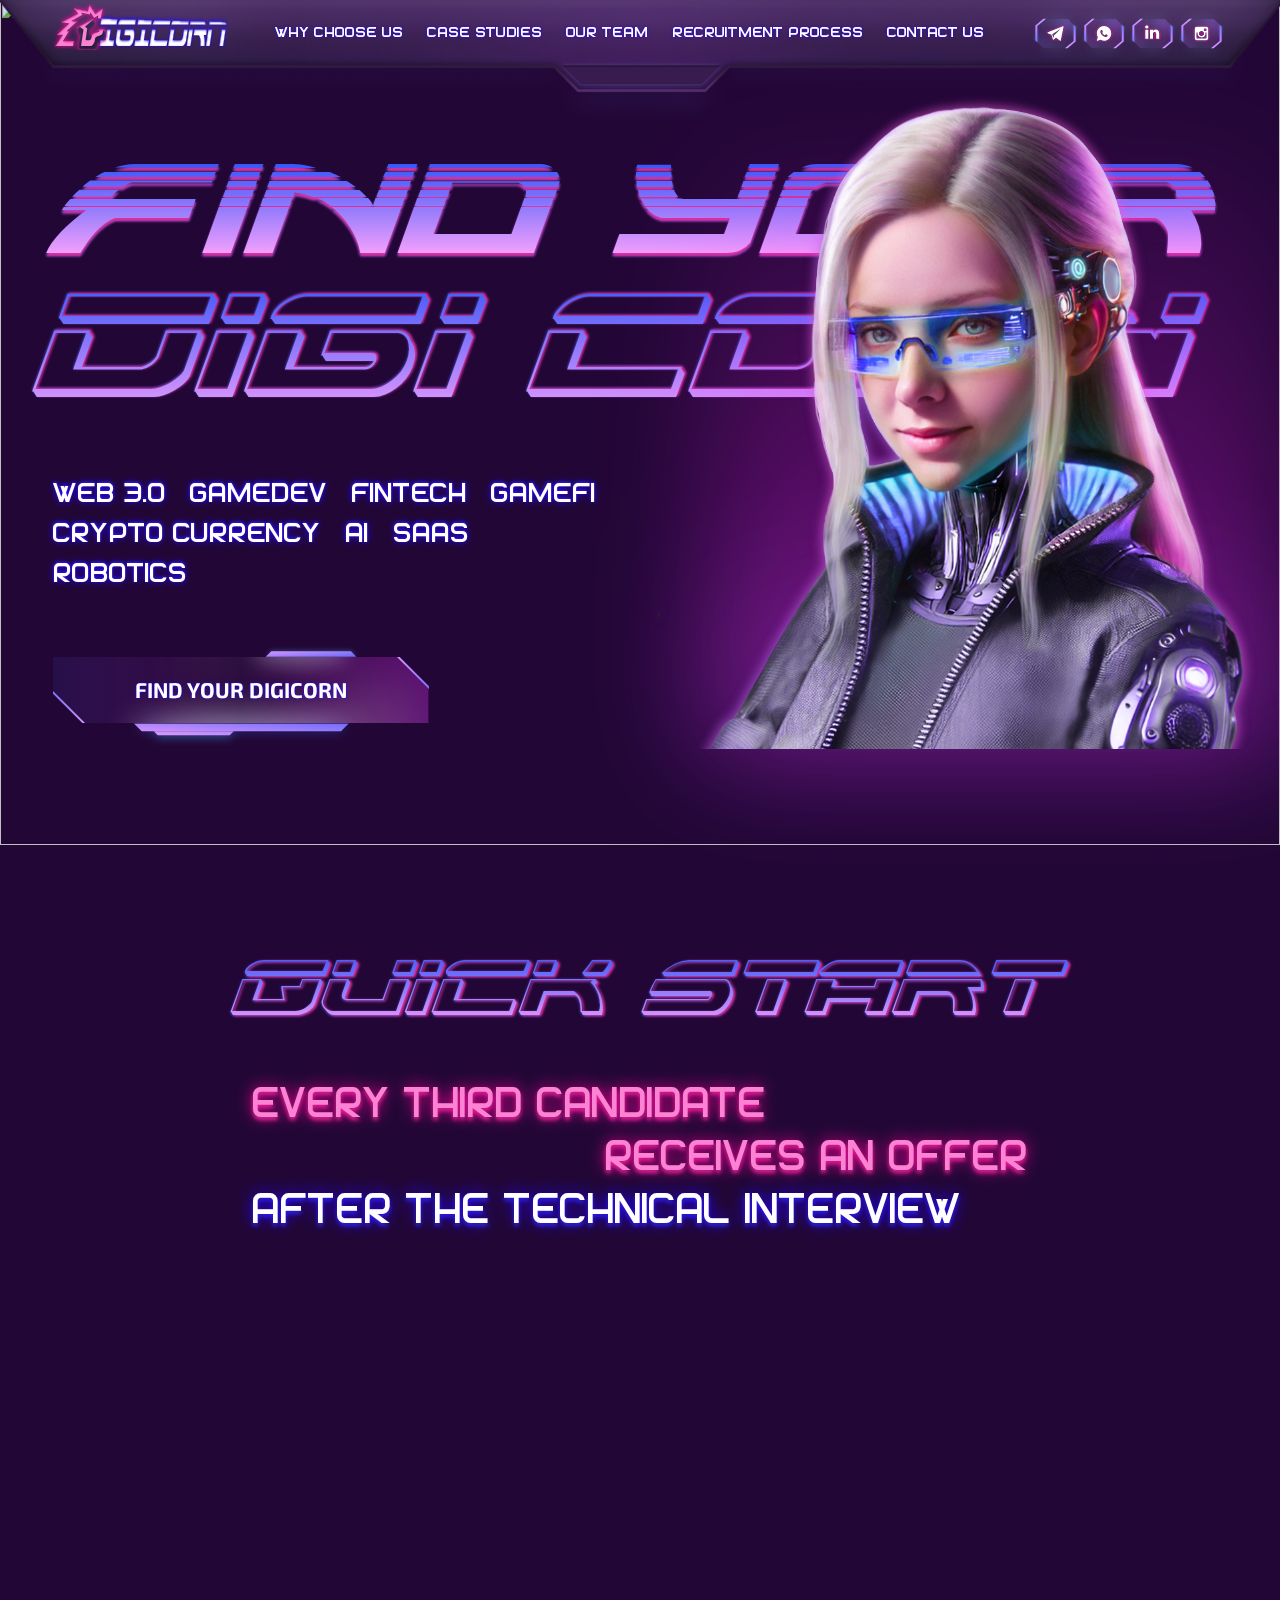
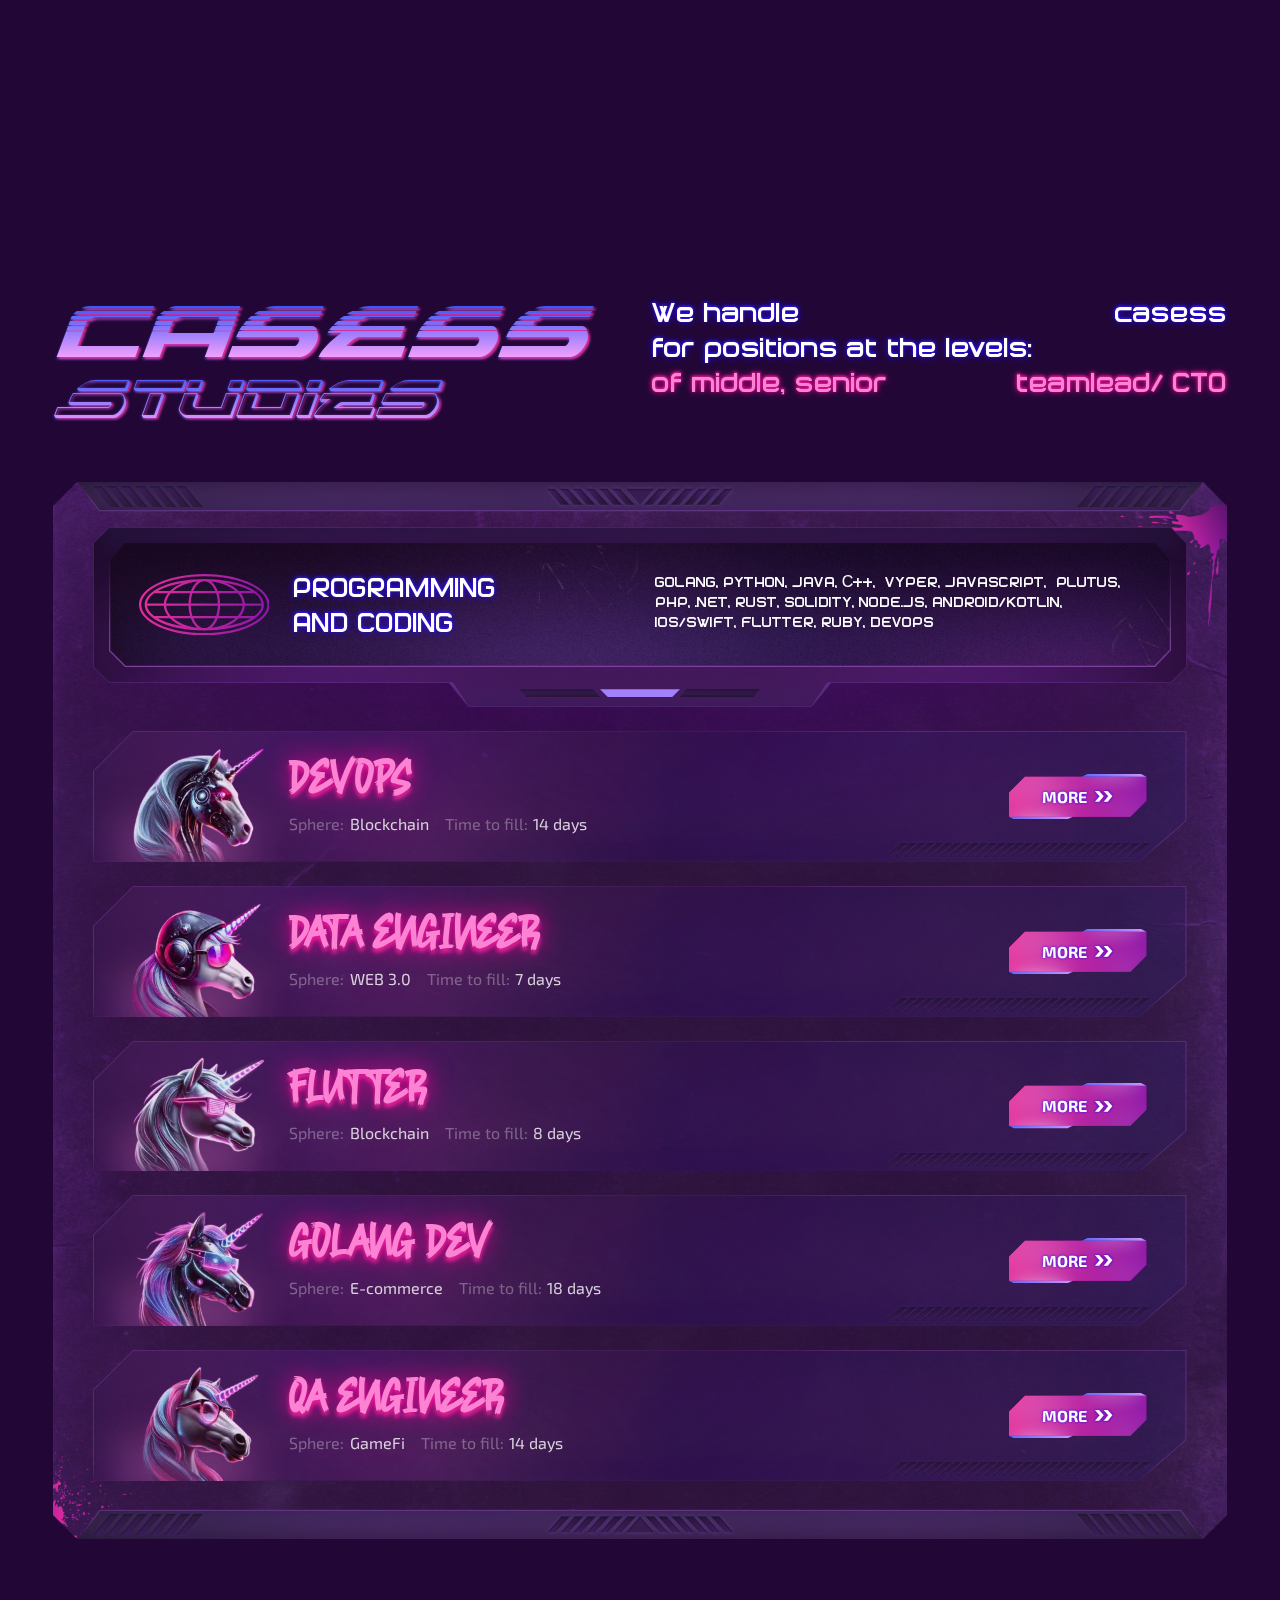
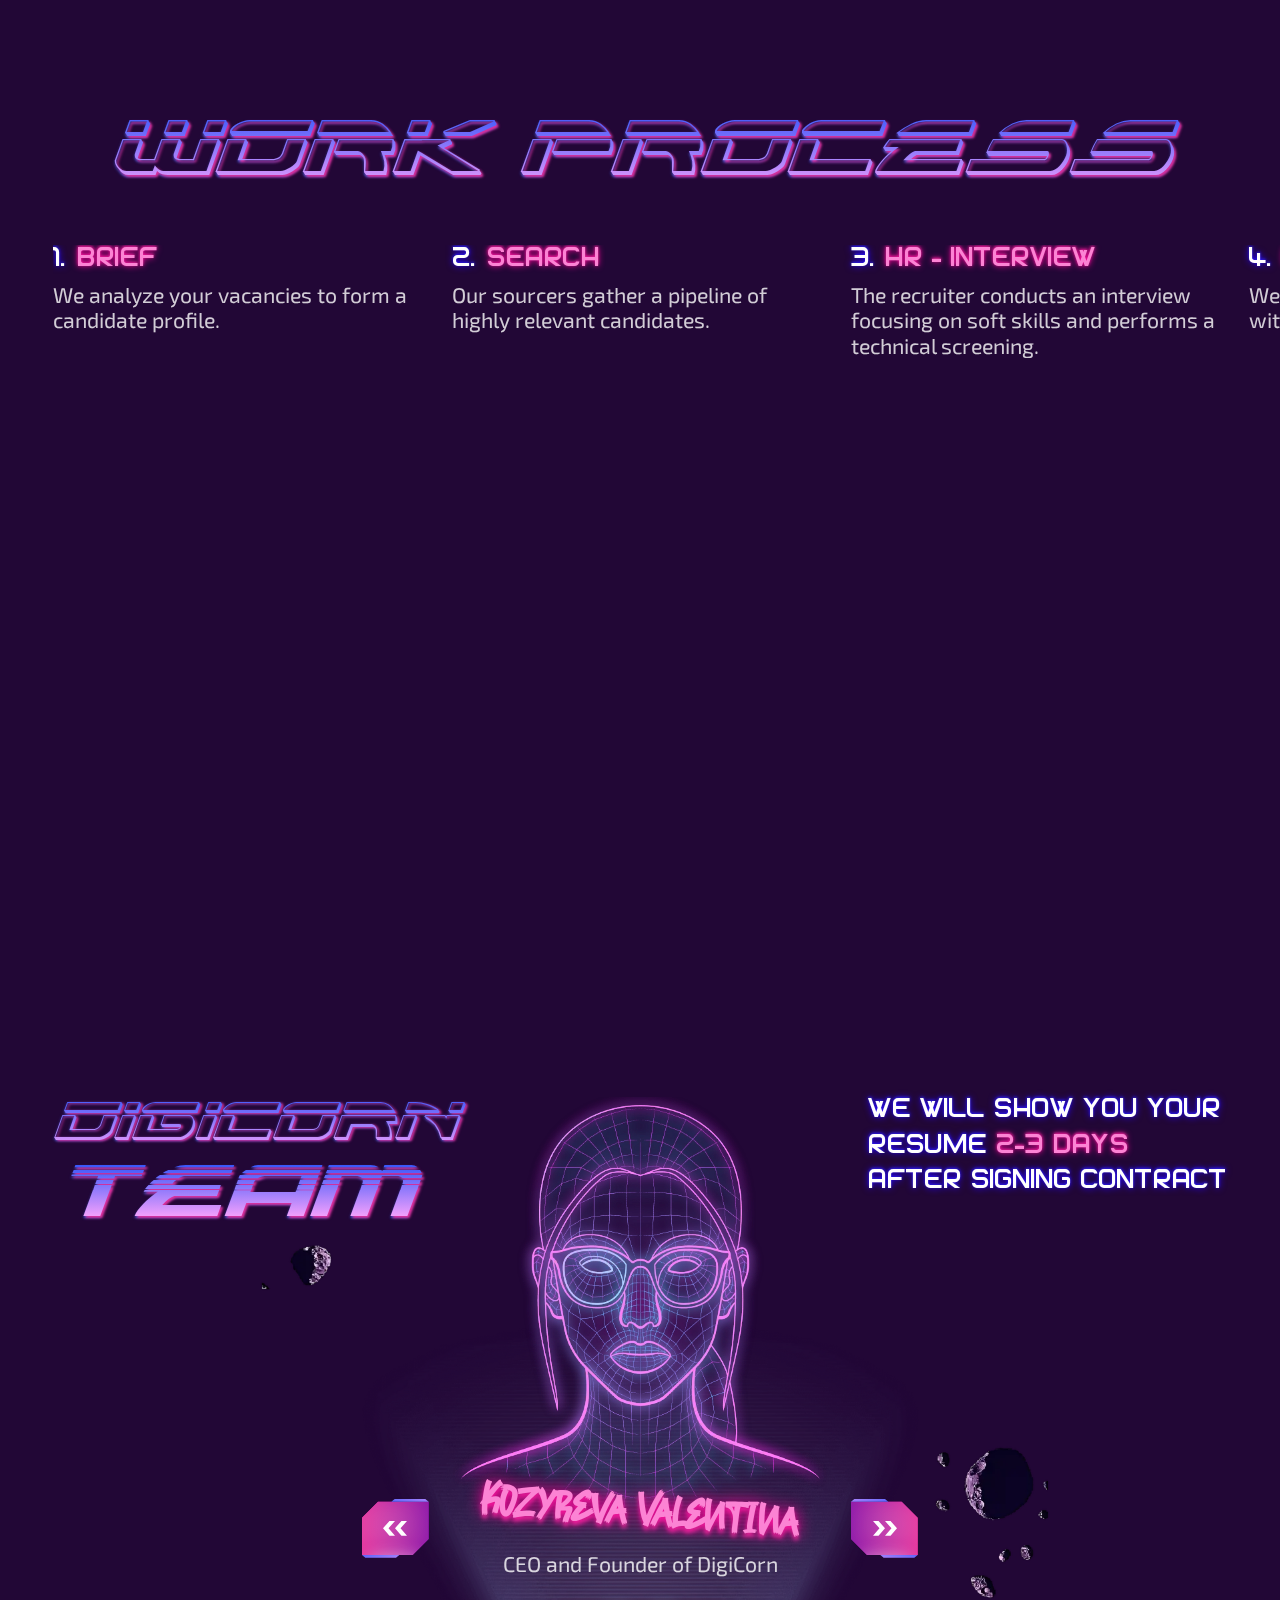
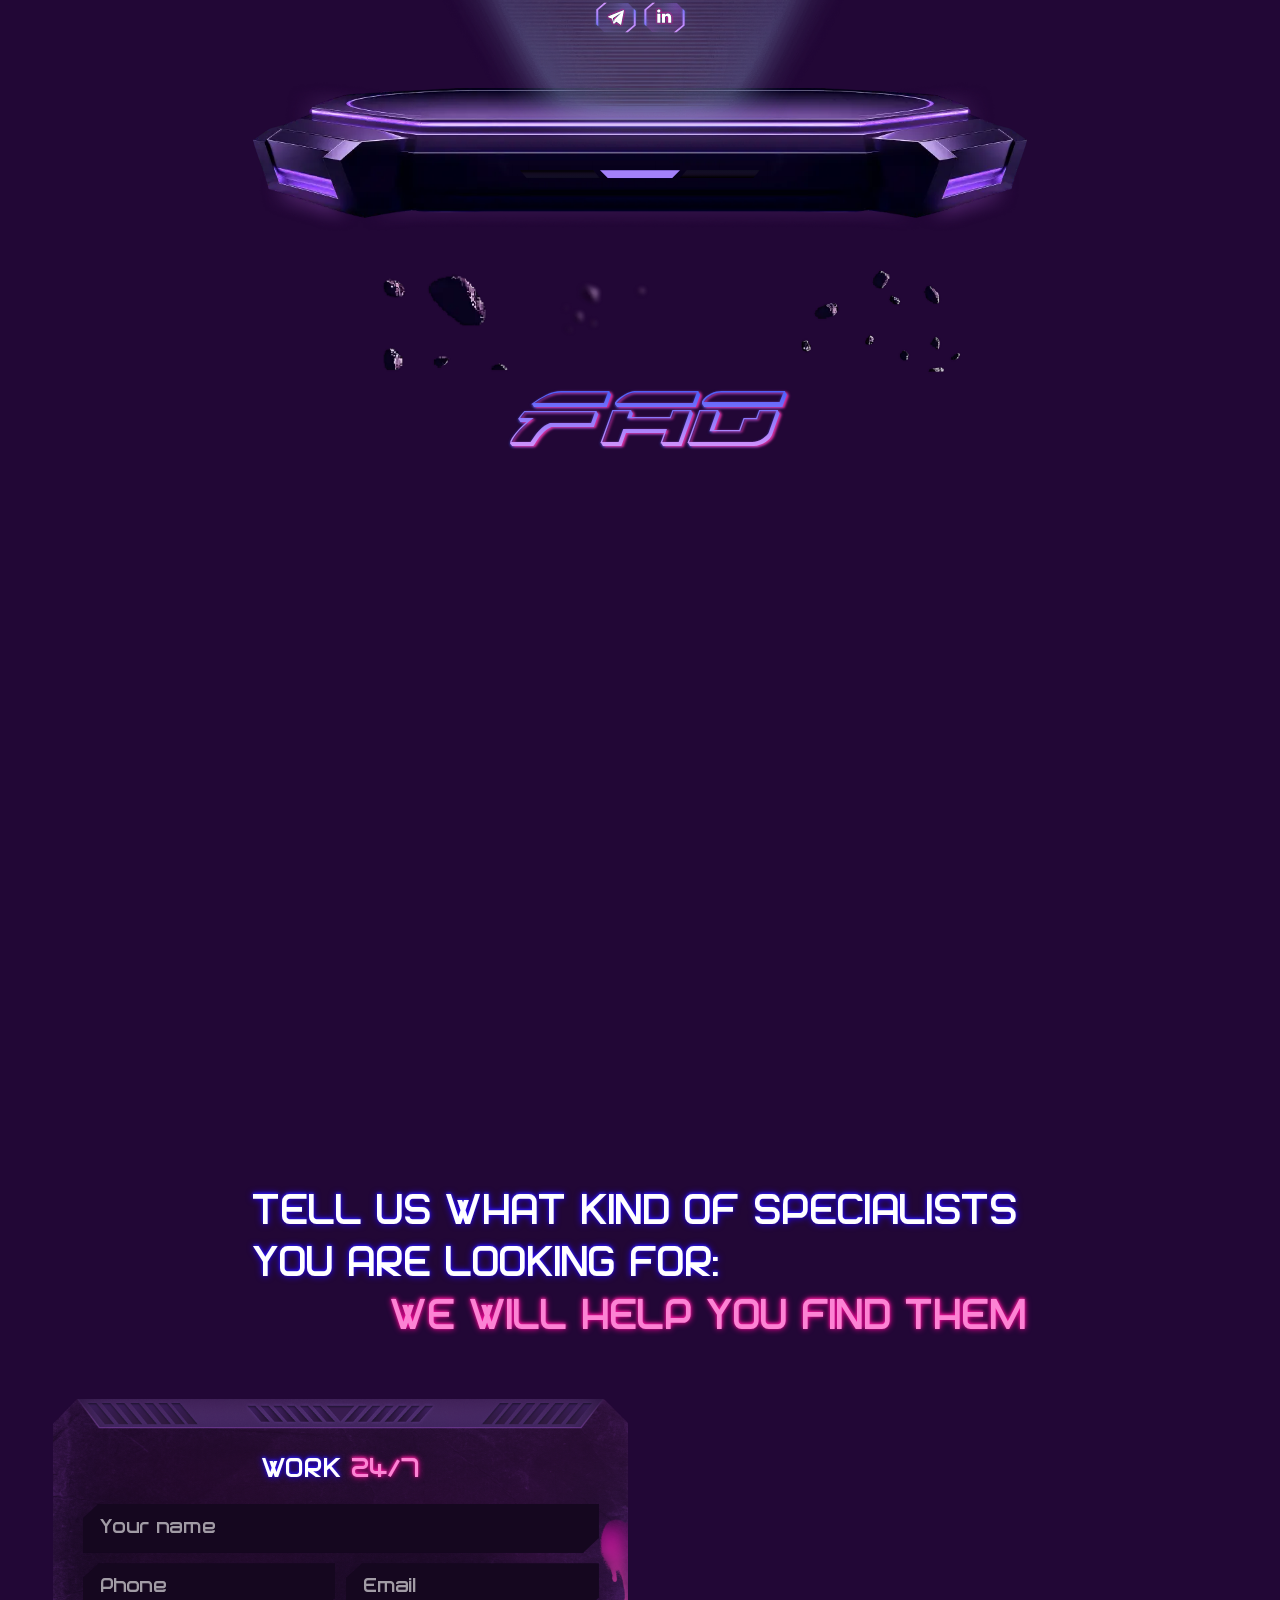
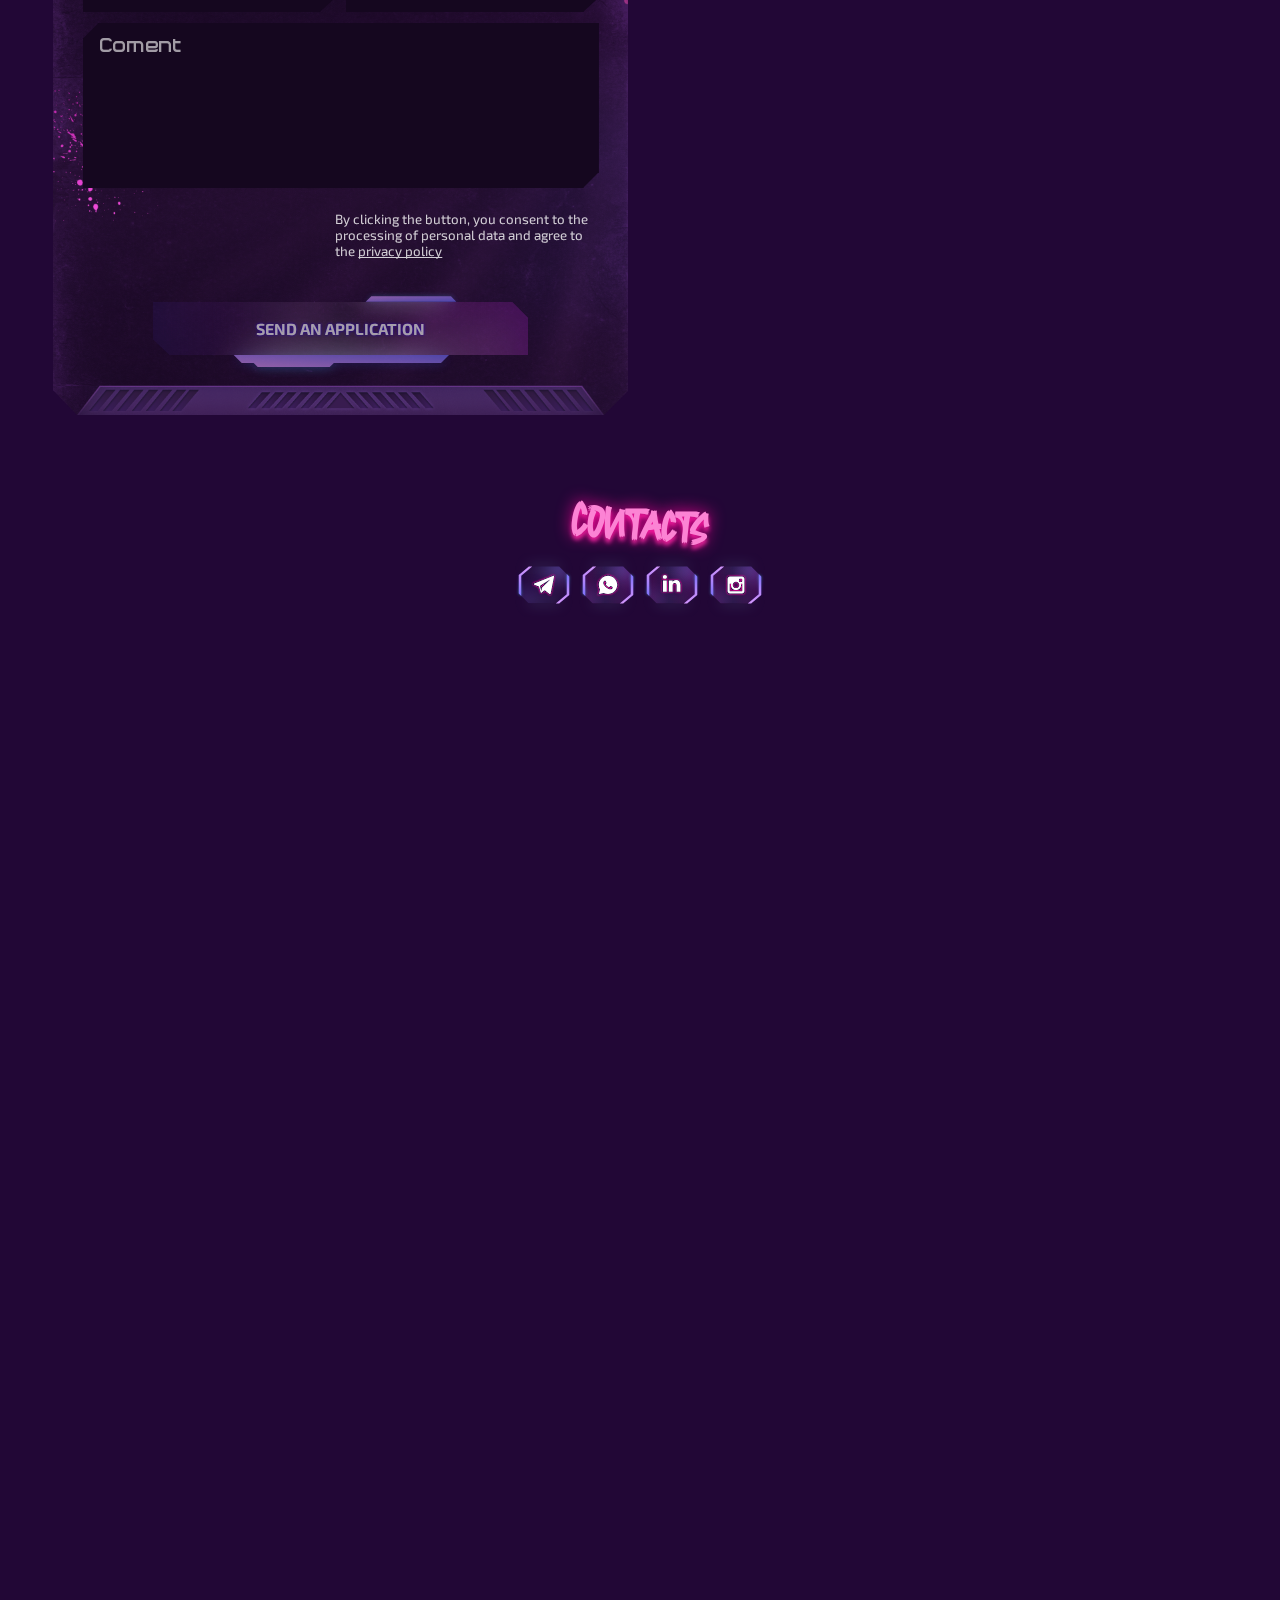
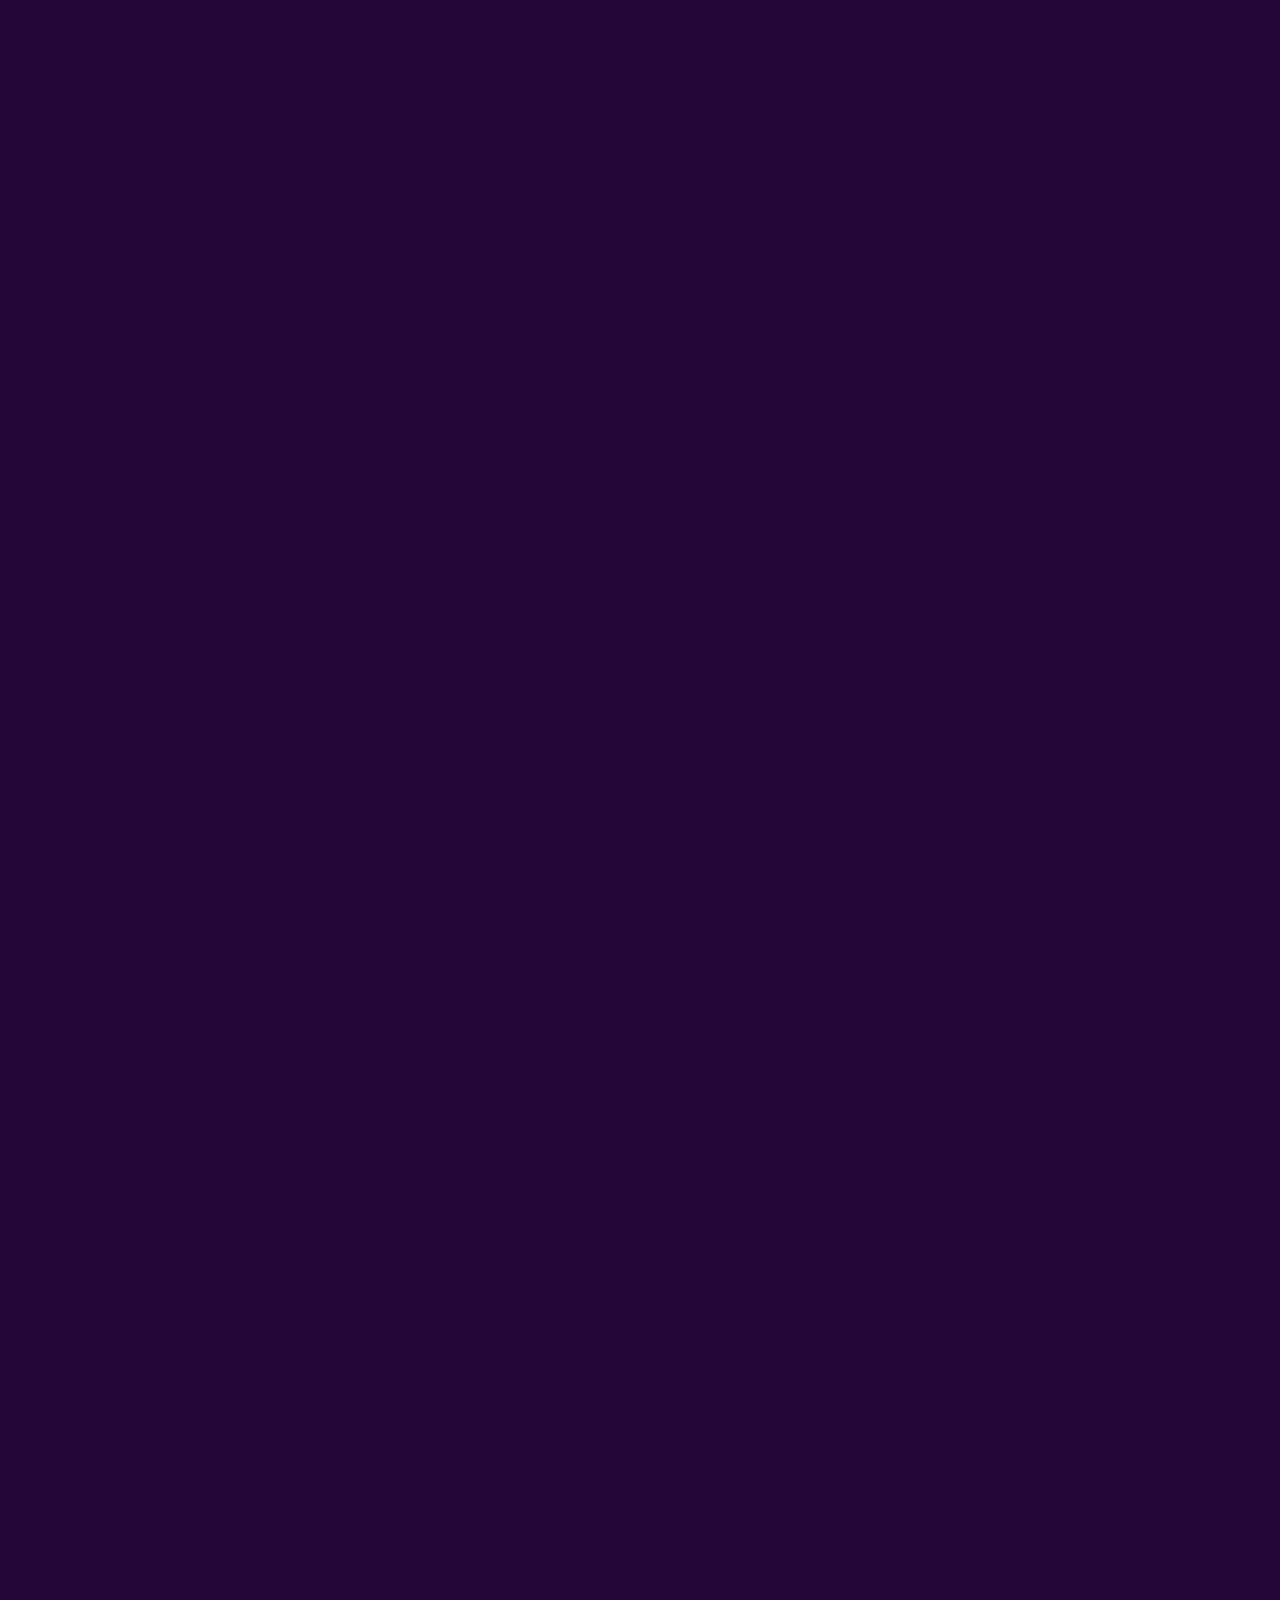
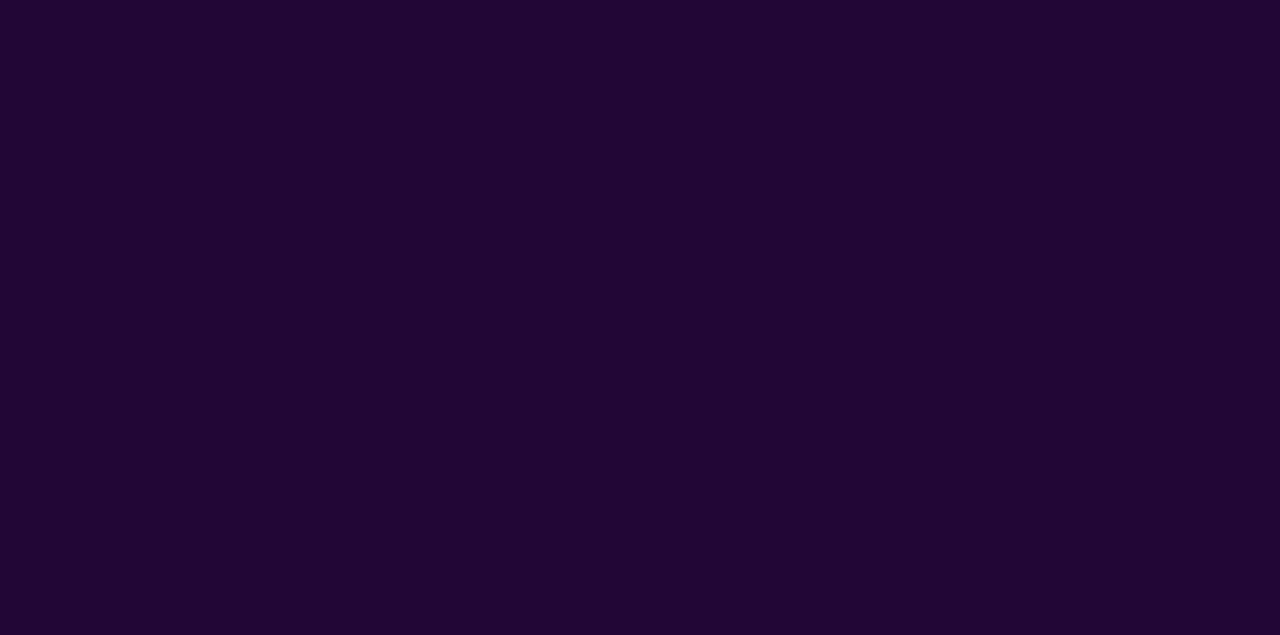
==== commit a44043d1: "Updates" ====
--- a/index.html
+++ b/index.html
@@ -8,10 +8,10 @@
   <title>Digi Corn</title>
 
   <link rel="shortcut icon" href="favicon.ico" type="image/x-icon">
-  <link rel="stylesheet" href="css/main.min.css?_v=20241210113522">
+  <link rel="stylesheet" href="css/main.min.css?_v=20241210131823">
 
-  <script defer="defer" src="js/main.min.js?_v=20241210113522"></script>
-  <script src="https://www.google.com/recaptcha/api.js?_v=20241210113522" async defer="defer"></script>
+  <script defer="defer" src="js/main.min.js?_v=20241210131823"></script>
+  <script src="https://www.google.com/recaptcha/api.js?_v=20241210131823" async defer="defer"></script>
 </head>
 
   <body>
@@ -390,8 +390,8 @@
     </div>
     
 </div>
-        <div class="start" id="start">
-    <div class="start__container">
+        <div class="start">
+    <div class="start__container" id="start">
         <div class="start__title">
             <div class="two title-bul web">
                 <h2 class="title-bul__text">
@@ -541,8 +541,8 @@
         </div>
     </div>
 </div>
-        <div class="cases" id="cases">
-    <div class="cases__container">
+        <div class="cases">
+    <div class="cases__container" id="cases">
         <div class="cases__head">
             <div class="cases__title">
                 <div class="title-hal">
@@ -4336,7 +4336,7 @@
         </div>
     </div>
 </div>
-        <div class="work" id="work">
+        <div class="work">
     <div class="bg work__bg">
         <picture>
             <source media="(max-width: 480px)" srcset="images/work/work-bg-mob.png">
@@ -4345,7 +4345,7 @@
         </picture>
     </div>
     <div class="work__container">
-        <div class="start__title work__title">
+        <div class="start__title work__title" id="work">
             <div class="two title-bul web">
                 <h2 class="title-bul__text">
                     WORK PROCESS
@@ -6617,7 +6617,7 @@
         </div>
     </div>
 </div>
-        <div class="contacts" id="contacts">
+        <div class="contacts">
     <div class="bg contacts__bg">
         <picture>
             <source media="(max-width: 480px)" srcset="images/contacts/contacts-bg-mob.png">
@@ -6625,7 +6625,7 @@
             <img src="images/contacts/contacts-bg.png" alt="">
         </picture>
     </div>
-    <div class="contacts__container">
+    <div class="contacts__container" id="contacts">
         <div class="contacts__title">
             <h2 class="t-blue">
                 Tell us what kind of specialists you are looking for: 
--- a/css/main.min.css
+++ b/css/main.min.css
@@ -1 +1,7438 @@
-@charset "UTF-8";@font-face{font-family:AlexisBulletItalic;font-display:swap;src:url(../fonts/AlexisBulletItalic.woff2) format("woff2");font-weight:400;font-style:italic}@font-face{font-family:AlexisHalftoneItalic;font-display:swap;src:url(../fonts/AlexisHalftoneItalic.woff2) format("woff2");font-weight:400;font-style:italic}@font-face{font-family:Exo2;font-display:swap;src:url(../fonts/Exo2-Bold.woff2) format("woff2");font-weight:700;font-style:normal}@font-face{font-family:Exo2;font-display:swap;src:url(../fonts/Exo2-Regular.woff2) format("woff2");font-weight:400;font-style:normal}@font-face{font-family:Pentagra;font-display:swap;src:url(../fonts/Pentagra.woff2) format("woff2");font-weight:400;font-style:normal}@font-face{font-family:Spooky;font-display:swap;src:url(../fonts/Spooky-Brush.woff2) format("woff2");font-weight:undefined;font-style:normal}:root{--bs-font-family:"Pentagra",sans-serif;--font-family:"Pentagra",sans-serif;--second-family:"Exo2",sans-serif;--third-family:"AlexisBulletItalic",sans-serif;--font3:"Spooky",sans-serif;--font4:"AlexisHalftoneItalic",sans-serif;--font5:"AlexisGradientItalic",sans-serif;--bs-font-size:16px;--bs-font-weight:400;--bs-line-height:120%;--bs-font-color:#fff;--bs-transition:.3s ease-in-out;--bs-radius:10px;--primary-color:#131313;--primary-hover-color:#2d2d2d;--secondary-color:#ff4040;--white-color:#fff;--black-color:#131313;--bodi-1:#fff;--bodi-2:#fc83d4;--bodi-3:#15071f;--bodi-bg-page:#220736;--bs-shadow:0px 2px 3px rgba(#000 10%),0px 8px 3px rgba(#000 10%);--hover-shadow:0 0 5px 0 rgba(#000 10%),0 0 10px 0 rgba(#000 10%),0 0 15px 0 rgba(#000 10%)}.example-element{width:75vw;font-size:1.25vw}*{padding:0;margin:0;border:0;-webkit-tap-highlight-color:transparent}*,:after,:before{-webkit-box-sizing:border-box;box-sizing:border-box}:active,:focus{outline:0}aside,footer,header,nav{display:block}html{opacity:0;scroll-behavior:smooth;-webkit-transition:opacity .8s ease-in-out;transition:opacity .8s ease-in-out}html.loaded{opacity:1}html.lock{overflow:hidden;-ms-touch-action:none;touch-action:none}body,html{width:100%;height:100%;min-width:320px}body{-ms-scroll-chaining:none;overscroll-behavior:none;font-size:16px;font-size:var(--bs-font-size);font-family:Pentagra,sans-serif;font-family:var(--bs-font-family);font-weight:400;font-weight:var(--bs-font-weight);line-height:120%;line-height:var(--bs-line-height);text-rendering:optimizelegibility;-webkit-text-size-adjust:100%;-moz-text-size-adjust:100%;-ms-text-size-adjust:100%;text-size-adjust:100%;-moz-osx-font-smoothing:grayscale;-webkit-font-smoothing:antialiased}button,input,textarea{font-family:inherit}input::-ms-clear{display:none}input[type=number]{-moz-appearance:textfield}input[type=number]::-webkit-inner-spin-button,input[type=number]::-webkit-outer-spin-button{-webkit-appearance:none}button{cursor:pointer;-webkit-user-select:none;-moz-user-select:none;-ms-user-select:none;user-select:none}button::-moz-focus-inner{padding:0;border:0}a{-webkit-text-decoration:none;text-decoration:none;-webkit-user-select:none;-moz-user-select:none;-ms-user-select:none;user-select:none}a:active,a:focus{outline:0}a:visited{-webkit-text-decoration:none;text-decoration:none}a:hover{-webkit-text-decoration:none;text-decoration:none}li,ul{list-style:none}img{vertical-align:top}h1,h2,h3,h4,h5,h6{font-size:inherit;font-weight:400}sup{color:inherit}[data-aos][data-aos][data-aos-duration="50"],body[data-aos-duration="50"] [data-aos]{-webkit-transition-duration:50ms;transition-duration:50ms}[data-aos][data-aos][data-aos-delay="50"],body[data-aos-delay="50"] [data-aos]{-webkit-transition-delay:0;transition-delay:0}[data-aos][data-aos][data-aos-delay="50"].aos-animate,body[data-aos-delay="50"] [data-aos].aos-animate{-webkit-transition-delay:50ms;transition-delay:50ms}[data-aos][data-aos][data-aos-duration="100"],body[data-aos-duration="100"] [data-aos]{-webkit-transition-duration:.1s;transition-duration:.1s}[data-aos][data-aos][data-aos-delay="100"],body[data-aos-delay="100"] [data-aos]{-webkit-transition-delay:0;transition-delay:0}[data-aos][data-aos][data-aos-delay="100"].aos-animate,body[data-aos-delay="100"] [data-aos].aos-animate{-webkit-transition-delay:.1s;transition-delay:.1s}[data-aos][data-aos][data-aos-duration="150"],body[data-aos-duration="150"] [data-aos]{-webkit-transition-duration:.15s;transition-duration:.15s}[data-aos][data-aos][data-aos-delay="150"],body[data-aos-delay="150"] [data-aos]{-webkit-transition-delay:0;transition-delay:0}[data-aos][data-aos][data-aos-delay="150"].aos-animate,body[data-aos-delay="150"] [data-aos].aos-animate{-webkit-transition-delay:.15s;transition-delay:.15s}[data-aos][data-aos][data-aos-duration="200"],body[data-aos-duration="200"] [data-aos]{-webkit-transition-duration:.2s;transition-duration:.2s}[data-aos][data-aos][data-aos-delay="200"],body[data-aos-delay="200"] [data-aos]{-webkit-transition-delay:0;transition-delay:0}[data-aos][data-aos][data-aos-delay="200"].aos-animate,body[data-aos-delay="200"] [data-aos].aos-animate{-webkit-transition-delay:.2s;transition-delay:.2s}[data-aos][data-aos][data-aos-duration="250"],body[data-aos-duration="250"] [data-aos]{-webkit-transition-duration:.25s;transition-duration:.25s}[data-aos][data-aos][data-aos-delay="250"],body[data-aos-delay="250"] [data-aos]{-webkit-transition-delay:0;transition-delay:0}[data-aos][data-aos][data-aos-delay="250"].aos-animate,body[data-aos-delay="250"] [data-aos].aos-animate{-webkit-transition-delay:.25s;transition-delay:.25s}[data-aos][data-aos][data-aos-duration="300"],body[data-aos-duration="300"] [data-aos]{-webkit-transition-duration:.3s;transition-duration:.3s}[data-aos][data-aos][data-aos-delay="300"],body[data-aos-delay="300"] [data-aos]{-webkit-transition-delay:0;transition-delay:0}[data-aos][data-aos][data-aos-delay="300"].aos-animate,body[data-aos-delay="300"] [data-aos].aos-animate{-webkit-transition-delay:.3s;transition-delay:.3s}[data-aos][data-aos][data-aos-duration="350"],body[data-aos-duration="350"] [data-aos]{-webkit-transition-duration:.35s;transition-duration:.35s}[data-aos][data-aos][data-aos-delay="350"],body[data-aos-delay="350"] [data-aos]{-webkit-transition-delay:0;transition-delay:0}[data-aos][data-aos][data-aos-delay="350"].aos-animate,body[data-aos-delay="350"] [data-aos].aos-animate{-webkit-transition-delay:.35s;transition-delay:.35s}[data-aos][data-aos][data-aos-duration="400"],body[data-aos-duration="400"] [data-aos]{-webkit-transition-duration:.4s;transition-duration:.4s}[data-aos][data-aos][data-aos-delay="400"],body[data-aos-delay="400"] [data-aos]{-webkit-transition-delay:0;transition-delay:0}[data-aos][data-aos][data-aos-delay="400"].aos-animate,body[data-aos-delay="400"] [data-aos].aos-animate{-webkit-transition-delay:.4s;transition-delay:.4s}[data-aos][data-aos][data-aos-duration="450"],body[data-aos-duration="450"] [data-aos]{-webkit-transition-duration:.45s;transition-duration:.45s}[data-aos][data-aos][data-aos-delay="450"],body[data-aos-delay="450"] [data-aos]{-webkit-transition-delay:0;transition-delay:0}[data-aos][data-aos][data-aos-delay="450"].aos-animate,body[data-aos-delay="450"] [data-aos].aos-animate{-webkit-transition-delay:.45s;transition-delay:.45s}[data-aos][data-aos][data-aos-duration="500"],body[data-aos-duration="500"] [data-aos]{-webkit-transition-duration:.5s;transition-duration:.5s}[data-aos][data-aos][data-aos-delay="500"],body[data-aos-delay="500"] [data-aos]{-webkit-transition-delay:0;transition-delay:0}[data-aos][data-aos][data-aos-delay="500"].aos-animate,body[data-aos-delay="500"] [data-aos].aos-animate{-webkit-transition-delay:.5s;transition-delay:.5s}[data-aos][data-aos][data-aos-duration="550"],body[data-aos-duration="550"] [data-aos]{-webkit-transition-duration:.55s;transition-duration:.55s}[data-aos][data-aos][data-aos-delay="550"],body[data-aos-delay="550"] [data-aos]{-webkit-transition-delay:0;transition-delay:0}[data-aos][data-aos][data-aos-delay="550"].aos-animate,body[data-aos-delay="550"] [data-aos].aos-animate{-webkit-transition-delay:.55s;transition-delay:.55s}[data-aos][data-aos][data-aos-duration="600"],body[data-aos-duration="600"] [data-aos]{-webkit-transition-duration:.6s;transition-duration:.6s}[data-aos][data-aos][data-aos-delay="600"],body[data-aos-delay="600"] [data-aos]{-webkit-transition-delay:0;transition-delay:0}[data-aos][data-aos][data-aos-delay="600"].aos-animate,body[data-aos-delay="600"] [data-aos].aos-animate{-webkit-transition-delay:.6s;transition-delay:.6s}[data-aos][data-aos][data-aos-duration="650"],body[data-aos-duration="650"] [data-aos]{-webkit-transition-duration:.65s;transition-duration:.65s}[data-aos][data-aos][data-aos-delay="650"],body[data-aos-delay="650"] [data-aos]{-webkit-transition-delay:0;transition-delay:0}[data-aos][data-aos][data-aos-delay="650"].aos-animate,body[data-aos-delay="650"] [data-aos].aos-animate{-webkit-transition-delay:.65s;transition-delay:.65s}[data-aos][data-aos][data-aos-duration="700"],body[data-aos-duration="700"] [data-aos]{-webkit-transition-duration:.7s;transition-duration:.7s}[data-aos][data-aos][data-aos-delay="700"],body[data-aos-delay="700"] [data-aos]{-webkit-transition-delay:0;transition-delay:0}[data-aos][data-aos][data-aos-delay="700"].aos-animate,body[data-aos-delay="700"] [data-aos].aos-animate{-webkit-transition-delay:.7s;transition-delay:.7s}[data-aos][data-aos][data-aos-duration="750"],body[data-aos-duration="750"] [data-aos]{-webkit-transition-duration:.75s;transition-duration:.75s}[data-aos][data-aos][data-aos-delay="750"],body[data-aos-delay="750"] [data-aos]{-webkit-transition-delay:0;transition-delay:0}[data-aos][data-aos][data-aos-delay="750"].aos-animate,body[data-aos-delay="750"] [data-aos].aos-animate{-webkit-transition-delay:.75s;transition-delay:.75s}[data-aos][data-aos][data-aos-duration="800"],body[data-aos-duration="800"] [data-aos]{-webkit-transition-duration:.8s;transition-duration:.8s}[data-aos][data-aos][data-aos-delay="800"],body[data-aos-delay="800"] [data-aos]{-webkit-transition-delay:0;transition-delay:0}[data-aos][data-aos][data-aos-delay="800"].aos-animate,body[data-aos-delay="800"] [data-aos].aos-animate{-webkit-transition-delay:.8s;transition-delay:.8s}[data-aos][data-aos][data-aos-duration="850"],body[data-aos-duration="850"] [data-aos]{-webkit-transition-duration:.85s;transition-duration:.85s}[data-aos][data-aos][data-aos-delay="850"],body[data-aos-delay="850"] [data-aos]{-webkit-transition-delay:0;transition-delay:0}[data-aos][data-aos][data-aos-delay="850"].aos-animate,body[data-aos-delay="850"] [data-aos].aos-animate{-webkit-transition-delay:.85s;transition-delay:.85s}[data-aos][data-aos][data-aos-duration="900"],body[data-aos-duration="900"] [data-aos]{-webkit-transition-duration:.9s;transition-duration:.9s}[data-aos][data-aos][data-aos-delay="900"],body[data-aos-delay="900"] [data-aos]{-webkit-transition-delay:0;transition-delay:0}[data-aos][data-aos][data-aos-delay="900"].aos-animate,body[data-aos-delay="900"] [data-aos].aos-animate{-webkit-transition-delay:.9s;transition-delay:.9s}[data-aos][data-aos][data-aos-duration="950"],body[data-aos-duration="950"] [data-aos]{-webkit-transition-duration:.95s;transition-duration:.95s}[data-aos][data-aos][data-aos-delay="950"],body[data-aos-delay="950"] [data-aos]{-webkit-transition-delay:0;transition-delay:0}[data-aos][data-aos][data-aos-delay="950"].aos-animate,body[data-aos-delay="950"] [data-aos].aos-animate{-webkit-transition-delay:.95s;transition-delay:.95s}[data-aos][data-aos][data-aos-duration="1000"],body[data-aos-duration="1000"] [data-aos]{-webkit-transition-duration:1s;transition-duration:1s}[data-aos][data-aos][data-aos-delay="1000"],body[data-aos-delay="1000"] [data-aos]{-webkit-transition-delay:0;transition-delay:0}[data-aos][data-aos][data-aos-delay="1000"].aos-animate,body[data-aos-delay="1000"] [data-aos].aos-animate{-webkit-transition-delay:1s;transition-delay:1s}[data-aos][data-aos][data-aos-duration="1050"],body[data-aos-duration="1050"] [data-aos]{-webkit-transition-duration:1.05s;transition-duration:1.05s}[data-aos][data-aos][data-aos-delay="1050"],body[data-aos-delay="1050"] [data-aos]{-webkit-transition-delay:0;transition-delay:0}[data-aos][data-aos][data-aos-delay="1050"].aos-animate,body[data-aos-delay="1050"] [data-aos].aos-animate{-webkit-transition-delay:1.05s;transition-delay:1.05s}[data-aos][data-aos][data-aos-duration="1100"],body[data-aos-duration="1100"] [data-aos]{-webkit-transition-duration:1.1s;transition-duration:1.1s}[data-aos][data-aos][data-aos-delay="1100"],body[data-aos-delay="1100"] [data-aos]{-webkit-transition-delay:0;transition-delay:0}[data-aos][data-aos][data-aos-delay="1100"].aos-animate,body[data-aos-delay="1100"] [data-aos].aos-animate{-webkit-transition-delay:1.1s;transition-delay:1.1s}[data-aos][data-aos][data-aos-duration="1150"],body[data-aos-duration="1150"] [data-aos]{-webkit-transition-duration:1.15s;transition-duration:1.15s}[data-aos][data-aos][data-aos-delay="1150"],body[data-aos-delay="1150"] [data-aos]{-webkit-transition-delay:0;transition-delay:0}[data-aos][data-aos][data-aos-delay="1150"].aos-animate,body[data-aos-delay="1150"] [data-aos].aos-animate{-webkit-transition-delay:1.15s;transition-delay:1.15s}[data-aos][data-aos][data-aos-duration="1200"],body[data-aos-duration="1200"] [data-aos]{-webkit-transition-duration:1.2s;transition-duration:1.2s}[data-aos][data-aos][data-aos-delay="1200"],body[data-aos-delay="1200"] [data-aos]{-webkit-transition-delay:0;transition-delay:0}[data-aos][data-aos][data-aos-delay="1200"].aos-animate,body[data-aos-delay="1200"] [data-aos].aos-animate{-webkit-transition-delay:1.2s;transition-delay:1.2s}[data-aos][data-aos][data-aos-duration="1250"],body[data-aos-duration="1250"] [data-aos]{-webkit-transition-duration:1.25s;transition-duration:1.25s}[data-aos][data-aos][data-aos-delay="1250"],body[data-aos-delay="1250"] [data-aos]{-webkit-transition-delay:0;transition-delay:0}[data-aos][data-aos][data-aos-delay="1250"].aos-animate,body[data-aos-delay="1250"] [data-aos].aos-animate{-webkit-transition-delay:1.25s;transition-delay:1.25s}[data-aos][data-aos][data-aos-duration="1300"],body[data-aos-duration="1300"] [data-aos]{-webkit-transition-duration:1.3s;transition-duration:1.3s}[data-aos][data-aos][data-aos-delay="1300"],body[data-aos-delay="1300"] [data-aos]{-webkit-transition-delay:0;transition-delay:0}[data-aos][data-aos][data-aos-delay="1300"].aos-animate,body[data-aos-delay="1300"] [data-aos].aos-animate{-webkit-transition-delay:1.3s;transition-delay:1.3s}[data-aos][data-aos][data-aos-duration="1350"],body[data-aos-duration="1350"] [data-aos]{-webkit-transition-duration:1.35s;transition-duration:1.35s}[data-aos][data-aos][data-aos-delay="1350"],body[data-aos-delay="1350"] [data-aos]{-webkit-transition-delay:0;transition-delay:0}[data-aos][data-aos][data-aos-delay="1350"].aos-animate,body[data-aos-delay="1350"] [data-aos].aos-animate{-webkit-transition-delay:1.35s;transition-delay:1.35s}[data-aos][data-aos][data-aos-duration="1400"],body[data-aos-duration="1400"] [data-aos]{-webkit-transition-duration:1.4s;transition-duration:1.4s}[data-aos][data-aos][data-aos-delay="1400"],body[data-aos-delay="1400"] [data-aos]{-webkit-transition-delay:0;transition-delay:0}[data-aos][data-aos][data-aos-delay="1400"].aos-animate,body[data-aos-delay="1400"] [data-aos].aos-animate{-webkit-transition-delay:1.4s;transition-delay:1.4s}[data-aos][data-aos][data-aos-duration="1450"],body[data-aos-duration="1450"] [data-aos]{-webkit-transition-duration:1.45s;transition-duration:1.45s}[data-aos][data-aos][data-aos-delay="1450"],body[data-aos-delay="1450"] [data-aos]{-webkit-transition-delay:0;transition-delay:0}[data-aos][data-aos][data-aos-delay="1450"].aos-animate,body[data-aos-delay="1450"] [data-aos].aos-animate{-webkit-transition-delay:1.45s;transition-delay:1.45s}[data-aos][data-aos][data-aos-duration="1500"],body[data-aos-duration="1500"] [data-aos]{-webkit-transition-duration:1.5s;transition-duration:1.5s}[data-aos][data-aos][data-aos-delay="1500"],body[data-aos-delay="1500"] [data-aos]{-webkit-transition-delay:0;transition-delay:0}[data-aos][data-aos][data-aos-delay="1500"].aos-animate,body[data-aos-delay="1500"] [data-aos].aos-animate{-webkit-transition-delay:1.5s;transition-delay:1.5s}[data-aos][data-aos][data-aos-duration="1550"],body[data-aos-duration="1550"] [data-aos]{-webkit-transition-duration:1.55s;transition-duration:1.55s}[data-aos][data-aos][data-aos-delay="1550"],body[data-aos-delay="1550"] [data-aos]{-webkit-transition-delay:0;transition-delay:0}[data-aos][data-aos][data-aos-delay="1550"].aos-animate,body[data-aos-delay="1550"] [data-aos].aos-animate{-webkit-transition-delay:1.55s;transition-delay:1.55s}[data-aos][data-aos][data-aos-duration="1600"],body[data-aos-duration="1600"] [data-aos]{-webkit-transition-duration:1.6s;transition-duration:1.6s}[data-aos][data-aos][data-aos-delay="1600"],body[data-aos-delay="1600"] [data-aos]{-webkit-transition-delay:0;transition-delay:0}[data-aos][data-aos][data-aos-delay="1600"].aos-animate,body[data-aos-delay="1600"] [data-aos].aos-animate{-webkit-transition-delay:1.6s;transition-delay:1.6s}[data-aos][data-aos][data-aos-duration="1650"],body[data-aos-duration="1650"] [data-aos]{-webkit-transition-duration:1.65s;transition-duration:1.65s}[data-aos][data-aos][data-aos-delay="1650"],body[data-aos-delay="1650"] [data-aos]{-webkit-transition-delay:0;transition-delay:0}[data-aos][data-aos][data-aos-delay="1650"].aos-animate,body[data-aos-delay="1650"] [data-aos].aos-animate{-webkit-transition-delay:1.65s;transition-delay:1.65s}[data-aos][data-aos][data-aos-duration="1700"],body[data-aos-duration="1700"] [data-aos]{-webkit-transition-duration:1.7s;transition-duration:1.7s}[data-aos][data-aos][data-aos-delay="1700"],body[data-aos-delay="1700"] [data-aos]{-webkit-transition-delay:0;transition-delay:0}[data-aos][data-aos][data-aos-delay="1700"].aos-animate,body[data-aos-delay="1700"] [data-aos].aos-animate{-webkit-transition-delay:1.7s;transition-delay:1.7s}[data-aos][data-aos][data-aos-duration="1750"],body[data-aos-duration="1750"] [data-aos]{-webkit-transition-duration:1.75s;transition-duration:1.75s}[data-aos][data-aos][data-aos-delay="1750"],body[data-aos-delay="1750"] [data-aos]{-webkit-transition-delay:0;transition-delay:0}[data-aos][data-aos][data-aos-delay="1750"].aos-animate,body[data-aos-delay="1750"] [data-aos].aos-animate{-webkit-transition-delay:1.75s;transition-delay:1.75s}[data-aos][data-aos][data-aos-duration="1800"],body[data-aos-duration="1800"] [data-aos]{-webkit-transition-duration:1.8s;transition-duration:1.8s}[data-aos][data-aos][data-aos-delay="1800"],body[data-aos-delay="1800"] [data-aos]{-webkit-transition-delay:0;transition-delay:0}[data-aos][data-aos][data-aos-delay="1800"].aos-animate,body[data-aos-delay="1800"] [data-aos].aos-animate{-webkit-transition-delay:1.8s;transition-delay:1.8s}[data-aos][data-aos][data-aos-duration="1850"],body[data-aos-duration="1850"] [data-aos]{-webkit-transition-duration:1.85s;transition-duration:1.85s}[data-aos][data-aos][data-aos-delay="1850"],body[data-aos-delay="1850"] [data-aos]{-webkit-transition-delay:0;transition-delay:0}[data-aos][data-aos][data-aos-delay="1850"].aos-animate,body[data-aos-delay="1850"] [data-aos].aos-animate{-webkit-transition-delay:1.85s;transition-delay:1.85s}[data-aos][data-aos][data-aos-duration="1900"],body[data-aos-duration="1900"] [data-aos]{-webkit-transition-duration:1.9s;transition-duration:1.9s}[data-aos][data-aos][data-aos-delay="1900"],body[data-aos-delay="1900"] [data-aos]{-webkit-transition-delay:0;transition-delay:0}[data-aos][data-aos][data-aos-delay="1900"].aos-animate,body[data-aos-delay="1900"] [data-aos].aos-animate{-webkit-transition-delay:1.9s;transition-delay:1.9s}[data-aos][data-aos][data-aos-duration="1950"],body[data-aos-duration="1950"] [data-aos]{-webkit-transition-duration:1.95s;transition-duration:1.95s}[data-aos][data-aos][data-aos-delay="1950"],body[data-aos-delay="1950"] [data-aos]{-webkit-transition-delay:0;transition-delay:0}[data-aos][data-aos][data-aos-delay="1950"].aos-animate,body[data-aos-delay="1950"] [data-aos].aos-animate{-webkit-transition-delay:1.95s;transition-delay:1.95s}[data-aos][data-aos][data-aos-duration="2000"],body[data-aos-duration="2000"] [data-aos]{-webkit-transition-duration:2s;transition-duration:2s}[data-aos][data-aos][data-aos-delay="2000"],body[data-aos-delay="2000"] [data-aos]{-webkit-transition-delay:0;transition-delay:0}[data-aos][data-aos][data-aos-delay="2000"].aos-animate,body[data-aos-delay="2000"] [data-aos].aos-animate{-webkit-transition-delay:2s;transition-delay:2s}[data-aos][data-aos][data-aos-duration="2050"],body[data-aos-duration="2050"] [data-aos]{-webkit-transition-duration:2.05s;transition-duration:2.05s}[data-aos][data-aos][data-aos-delay="2050"],body[data-aos-delay="2050"] [data-aos]{-webkit-transition-delay:0;transition-delay:0}[data-aos][data-aos][data-aos-delay="2050"].aos-animate,body[data-aos-delay="2050"] [data-aos].aos-animate{-webkit-transition-delay:2.05s;transition-delay:2.05s}[data-aos][data-aos][data-aos-duration="2100"],body[data-aos-duration="2100"] [data-aos]{-webkit-transition-duration:2.1s;transition-duration:2.1s}[data-aos][data-aos][data-aos-delay="2100"],body[data-aos-delay="2100"] [data-aos]{-webkit-transition-delay:0;transition-delay:0}[data-aos][data-aos][data-aos-delay="2100"].aos-animate,body[data-aos-delay="2100"] [data-aos].aos-animate{-webkit-transition-delay:2.1s;transition-delay:2.1s}[data-aos][data-aos][data-aos-duration="2150"],body[data-aos-duration="2150"] [data-aos]{-webkit-transition-duration:2.15s;transition-duration:2.15s}[data-aos][data-aos][data-aos-delay="2150"],body[data-aos-delay="2150"] [data-aos]{-webkit-transition-delay:0;transition-delay:0}[data-aos][data-aos][data-aos-delay="2150"].aos-animate,body[data-aos-delay="2150"] [data-aos].aos-animate{-webkit-transition-delay:2.15s;transition-delay:2.15s}[data-aos][data-aos][data-aos-duration="2200"],body[data-aos-duration="2200"] [data-aos]{-webkit-transition-duration:2.2s;transition-duration:2.2s}[data-aos][data-aos][data-aos-delay="2200"],body[data-aos-delay="2200"] [data-aos]{-webkit-transition-delay:0;transition-delay:0}[data-aos][data-aos][data-aos-delay="2200"].aos-animate,body[data-aos-delay="2200"] [data-aos].aos-animate{-webkit-transition-delay:2.2s;transition-delay:2.2s}[data-aos][data-aos][data-aos-duration="2250"],body[data-aos-duration="2250"] [data-aos]{-webkit-transition-duration:2.25s;transition-duration:2.25s}[data-aos][data-aos][data-aos-delay="2250"],body[data-aos-delay="2250"] [data-aos]{-webkit-transition-delay:0;transition-delay:0}[data-aos][data-aos][data-aos-delay="2250"].aos-animate,body[data-aos-delay="2250"] [data-aos].aos-animate{-webkit-transition-delay:2.25s;transition-delay:2.25s}[data-aos][data-aos][data-aos-duration="2300"],body[data-aos-duration="2300"] [data-aos]{-webkit-transition-duration:2.3s;transition-duration:2.3s}[data-aos][data-aos][data-aos-delay="2300"],body[data-aos-delay="2300"] [data-aos]{-webkit-transition-delay:0;transition-delay:0}[data-aos][data-aos][data-aos-delay="2300"].aos-animate,body[data-aos-delay="2300"] [data-aos].aos-animate{-webkit-transition-delay:2.3s;transition-delay:2.3s}[data-aos][data-aos][data-aos-duration="2350"],body[data-aos-duration="2350"] [data-aos]{-webkit-transition-duration:2.35s;transition-duration:2.35s}[data-aos][data-aos][data-aos-delay="2350"],body[data-aos-delay="2350"] [data-aos]{-webkit-transition-delay:0;transition-delay:0}[data-aos][data-aos][data-aos-delay="2350"].aos-animate,body[data-aos-delay="2350"] [data-aos].aos-animate{-webkit-transition-delay:2.35s;transition-delay:2.35s}[data-aos][data-aos][data-aos-duration="2400"],body[data-aos-duration="2400"] [data-aos]{-webkit-transition-duration:2.4s;transition-duration:2.4s}[data-aos][data-aos][data-aos-delay="2400"],body[data-aos-delay="2400"] [data-aos]{-webkit-transition-delay:0;transition-delay:0}[data-aos][data-aos][data-aos-delay="2400"].aos-animate,body[data-aos-delay="2400"] [data-aos].aos-animate{-webkit-transition-delay:2.4s;transition-delay:2.4s}[data-aos][data-aos][data-aos-duration="2450"],body[data-aos-duration="2450"] [data-aos]{-webkit-transition-duration:2.45s;transition-duration:2.45s}[data-aos][data-aos][data-aos-delay="2450"],body[data-aos-delay="2450"] [data-aos]{-webkit-transition-delay:0;transition-delay:0}[data-aos][data-aos][data-aos-delay="2450"].aos-animate,body[data-aos-delay="2450"] [data-aos].aos-animate{-webkit-transition-delay:2.45s;transition-delay:2.45s}[data-aos][data-aos][data-aos-duration="2500"],body[data-aos-duration="2500"] [data-aos]{-webkit-transition-duration:2.5s;transition-duration:2.5s}[data-aos][data-aos][data-aos-delay="2500"],body[data-aos-delay="2500"] [data-aos]{-webkit-transition-delay:0;transition-delay:0}[data-aos][data-aos][data-aos-delay="2500"].aos-animate,body[data-aos-delay="2500"] [data-aos].aos-animate{-webkit-transition-delay:2.5s;transition-delay:2.5s}[data-aos][data-aos][data-aos-duration="2550"],body[data-aos-duration="2550"] [data-aos]{-webkit-transition-duration:2.55s;transition-duration:2.55s}[data-aos][data-aos][data-aos-delay="2550"],body[data-aos-delay="2550"] [data-aos]{-webkit-transition-delay:0;transition-delay:0}[data-aos][data-aos][data-aos-delay="2550"].aos-animate,body[data-aos-delay="2550"] [data-aos].aos-animate{-webkit-transition-delay:2.55s;transition-delay:2.55s}[data-aos][data-aos][data-aos-duration="2600"],body[data-aos-duration="2600"] [data-aos]{-webkit-transition-duration:2.6s;transition-duration:2.6s}[data-aos][data-aos][data-aos-delay="2600"],body[data-aos-delay="2600"] [data-aos]{-webkit-transition-delay:0;transition-delay:0}[data-aos][data-aos][data-aos-delay="2600"].aos-animate,body[data-aos-delay="2600"] [data-aos].aos-animate{-webkit-transition-delay:2.6s;transition-delay:2.6s}[data-aos][data-aos][data-aos-duration="2650"],body[data-aos-duration="2650"] [data-aos]{-webkit-transition-duration:2.65s;transition-duration:2.65s}[data-aos][data-aos][data-aos-delay="2650"],body[data-aos-delay="2650"] [data-aos]{-webkit-transition-delay:0;transition-delay:0}[data-aos][data-aos][data-aos-delay="2650"].aos-animate,body[data-aos-delay="2650"] [data-aos].aos-animate{-webkit-transition-delay:2.65s;transition-delay:2.65s}[data-aos][data-aos][data-aos-duration="2700"],body[data-aos-duration="2700"] [data-aos]{-webkit-transition-duration:2.7s;transition-duration:2.7s}[data-aos][data-aos][data-aos-delay="2700"],body[data-aos-delay="2700"] [data-aos]{-webkit-transition-delay:0;transition-delay:0}[data-aos][data-aos][data-aos-delay="2700"].aos-animate,body[data-aos-delay="2700"] [data-aos].aos-animate{-webkit-transition-delay:2.7s;transition-delay:2.7s}[data-aos][data-aos][data-aos-duration="2750"],body[data-aos-duration="2750"] [data-aos]{-webkit-transition-duration:2.75s;transition-duration:2.75s}[data-aos][data-aos][data-aos-delay="2750"],body[data-aos-delay="2750"] [data-aos]{-webkit-transition-delay:0;transition-delay:0}[data-aos][data-aos][data-aos-delay="2750"].aos-animate,body[data-aos-delay="2750"] [data-aos].aos-animate{-webkit-transition-delay:2.75s;transition-delay:2.75s}[data-aos][data-aos][data-aos-duration="2800"],body[data-aos-duration="2800"] [data-aos]{-webkit-transition-duration:2.8s;transition-duration:2.8s}[data-aos][data-aos][data-aos-delay="2800"],body[data-aos-delay="2800"] [data-aos]{-webkit-transition-delay:0;transition-delay:0}[data-aos][data-aos][data-aos-delay="2800"].aos-animate,body[data-aos-delay="2800"] [data-aos].aos-animate{-webkit-transition-delay:2.8s;transition-delay:2.8s}[data-aos][data-aos][data-aos-duration="2850"],body[data-aos-duration="2850"] [data-aos]{-webkit-transition-duration:2.85s;transition-duration:2.85s}[data-aos][data-aos][data-aos-delay="2850"],body[data-aos-delay="2850"] [data-aos]{-webkit-transition-delay:0;transition-delay:0}[data-aos][data-aos][data-aos-delay="2850"].aos-animate,body[data-aos-delay="2850"] [data-aos].aos-animate{-webkit-transition-delay:2.85s;transition-delay:2.85s}[data-aos][data-aos][data-aos-duration="2900"],body[data-aos-duration="2900"] [data-aos]{-webkit-transition-duration:2.9s;transition-duration:2.9s}[data-aos][data-aos][data-aos-delay="2900"],body[data-aos-delay="2900"] [data-aos]{-webkit-transition-delay:0;transition-delay:0}[data-aos][data-aos][data-aos-delay="2900"].aos-animate,body[data-aos-delay="2900"] [data-aos].aos-animate{-webkit-transition-delay:2.9s;transition-delay:2.9s}[data-aos][data-aos][data-aos-duration="2950"],body[data-aos-duration="2950"] [data-aos]{-webkit-transition-duration:2.95s;transition-duration:2.95s}[data-aos][data-aos][data-aos-delay="2950"],body[data-aos-delay="2950"] [data-aos]{-webkit-transition-delay:0;transition-delay:0}[data-aos][data-aos][data-aos-delay="2950"].aos-animate,body[data-aos-delay="2950"] [data-aos].aos-animate{-webkit-transition-delay:2.95s;transition-delay:2.95s}[data-aos][data-aos][data-aos-duration="3000"],body[data-aos-duration="3000"] [data-aos]{-webkit-transition-duration:3s;transition-duration:3s}[data-aos][data-aos][data-aos-delay="3000"],body[data-aos-delay="3000"] [data-aos]{-webkit-transition-delay:0;transition-delay:0}[data-aos][data-aos][data-aos-delay="3000"].aos-animate,body[data-aos-delay="3000"] [data-aos].aos-animate{-webkit-transition-delay:3s;transition-delay:3s}[data-aos][data-aos][data-aos-easing=linear],body[data-aos-easing=linear] [data-aos]{-webkit-transition-timing-function:cubic-bezier(.25,.25,.75,.75);transition-timing-function:cubic-bezier(.25,.25,.75,.75)}[data-aos][data-aos][data-aos-easing=ease],body[data-aos-easing=ease] [data-aos]{-webkit-transition-timing-function:ease;transition-timing-function:ease}[data-aos][data-aos][data-aos-easing=ease-in],body[data-aos-easing=ease-in] [data-aos]{-webkit-transition-timing-function:ease-in;transition-timing-function:ease-in}[data-aos][data-aos][data-aos-easing=ease-out],body[data-aos-easing=ease-out] [data-aos]{-webkit-transition-timing-function:ease-out;transition-timing-function:ease-out}[data-aos][data-aos][data-aos-easing=ease-in-out],body[data-aos-easing=ease-in-out] [data-aos]{-webkit-transition-timing-function:ease-in-out;transition-timing-function:ease-in-out}[data-aos][data-aos][data-aos-easing=ease-in-back],body[data-aos-easing=ease-in-back] [data-aos]{-webkit-transition-timing-function:cubic-bezier(.6,-.28,.735,.045);transition-timing-function:cubic-bezier(.6,-.28,.735,.045)}[data-aos][data-aos][data-aos-easing=ease-out-back],body[data-aos-easing=ease-out-back] [data-aos]{-webkit-transition-timing-function:cubic-bezier(.175,.885,.32,1.275);transition-timing-function:cubic-bezier(.175,.885,.32,1.275)}[data-aos][data-aos][data-aos-easing=ease-in-out-back],body[data-aos-easing=ease-in-out-back] [data-aos]{-webkit-transition-timing-function:cubic-bezier(.68,-.55,.265,1.55);transition-timing-function:cubic-bezier(.68,-.55,.265,1.55)}[data-aos][data-aos][data-aos-easing=ease-in-sine],body[data-aos-easing=ease-in-sine] [data-aos]{-webkit-transition-timing-function:cubic-bezier(.47,0,.745,.715);transition-timing-function:cubic-bezier(.47,0,.745,.715)}[data-aos][data-aos][data-aos-easing=ease-out-sine],body[data-aos-easing=ease-out-sine] [data-aos]{-webkit-transition-timing-function:cubic-bezier(.39,.575,.565,1);transition-timing-function:cubic-bezier(.39,.575,.565,1)}[data-aos][data-aos][data-aos-easing=ease-in-out-sine],body[data-aos-easing=ease-in-out-sine] [data-aos]{-webkit-transition-timing-function:cubic-bezier(.445,.05,.55,.95);transition-timing-function:cubic-bezier(.445,.05,.55,.95)}[data-aos][data-aos][data-aos-easing=ease-in-quad],body[data-aos-easing=ease-in-quad] [data-aos]{-webkit-transition-timing-function:cubic-bezier(.55,.085,.68,.53);transition-timing-function:cubic-bezier(.55,.085,.68,.53)}[data-aos][data-aos][data-aos-easing=ease-out-quad],body[data-aos-easing=ease-out-quad] [data-aos]{-webkit-transition-timing-function:cubic-bezier(.25,.46,.45,.94);transition-timing-function:cubic-bezier(.25,.46,.45,.94)}[data-aos][data-aos][data-aos-easing=ease-in-out-quad],body[data-aos-easing=ease-in-out-quad] [data-aos]{-webkit-transition-timing-function:cubic-bezier(.455,.03,.515,.955);transition-timing-function:cubic-bezier(.455,.03,.515,.955)}[data-aos][data-aos][data-aos-easing=ease-in-cubic],body[data-aos-easing=ease-in-cubic] [data-aos]{-webkit-transition-timing-function:cubic-bezier(.55,.085,.68,.53);transition-timing-function:cubic-bezier(.55,.085,.68,.53)}[data-aos][data-aos][data-aos-easing=ease-out-cubic],body[data-aos-easing=ease-out-cubic] [data-aos]{-webkit-transition-timing-function:cubic-bezier(.25,.46,.45,.94);transition-timing-function:cubic-bezier(.25,.46,.45,.94)}[data-aos][data-aos][data-aos-easing=ease-in-out-cubic],body[data-aos-easing=ease-in-out-cubic] [data-aos]{-webkit-transition-timing-function:cubic-bezier(.455,.03,.515,.955);transition-timing-function:cubic-bezier(.455,.03,.515,.955)}[data-aos][data-aos][data-aos-easing=ease-in-quart],body[data-aos-easing=ease-in-quart] [data-aos]{-webkit-transition-timing-function:cubic-bezier(.55,.085,.68,.53);transition-timing-function:cubic-bezier(.55,.085,.68,.53)}[data-aos][data-aos][data-aos-easing=ease-out-quart],body[data-aos-easing=ease-out-quart] [data-aos]{-webkit-transition-timing-function:cubic-bezier(.25,.46,.45,.94);transition-timing-function:cubic-bezier(.25,.46,.45,.94)}[data-aos][data-aos][data-aos-easing=ease-in-out-quart],body[data-aos-easing=ease-in-out-quart] [data-aos]{-webkit-transition-timing-function:cubic-bezier(.455,.03,.515,.955);transition-timing-function:cubic-bezier(.455,.03,.515,.955)}[data-aos^=fade][data-aos^=fade]{opacity:0;-webkit-transition-property:opacity,-webkit-transform;transition-property:opacity,-webkit-transform;transition-property:opacity,transform;transition-property:opacity,transform,-webkit-transform}[data-aos^=fade][data-aos^=fade].aos-animate{opacity:1;-webkit-transform:translateZ(0);transform:translateZ(0)}[data-aos=fade-up]{-webkit-transform:translate3d(0,100px,0);transform:translate3d(0,100px,0)}[data-aos=fade-down]{-webkit-transform:translate3d(0,-100px,0);transform:translate3d(0,-100px,0)}[data-aos=fade-right]{-webkit-transform:translate3d(-100px,0,0);transform:translate3d(-100px,0,0)}[data-aos=fade-left]{-webkit-transform:translate3d(100px,0,0);transform:translate3d(100px,0,0)}[data-aos=fade-up-right]{-webkit-transform:translate3d(-100px,100px,0);transform:translate3d(-100px,100px,0)}[data-aos=fade-up-left]{-webkit-transform:translate3d(100px,100px,0);transform:translate3d(100px,100px,0)}[data-aos=fade-down-right]{-webkit-transform:translate3d(-100px,-100px,0);transform:translate3d(-100px,-100px,0)}[data-aos=fade-down-left]{-webkit-transform:translate3d(100px,-100px,0);transform:translate3d(100px,-100px,0)}[data-aos^=zoom][data-aos^=zoom]{opacity:0;-webkit-transition-property:opacity,-webkit-transform;transition-property:opacity,-webkit-transform;transition-property:opacity,transform;transition-property:opacity,transform,-webkit-transform}[data-aos^=zoom][data-aos^=zoom].aos-animate{opacity:1;-webkit-transform:translateZ(0) scale(1);transform:translateZ(0) scale(1)}[data-aos=zoom-in]{-webkit-transform:scale(.6);-ms-transform:scale(.6);transform:scale(.6)}[data-aos=zoom-in-up]{-webkit-transform:translate3d(0,100px,0) scale(.6);transform:translate3d(0,100px,0) scale(.6)}[data-aos=zoom-in-down]{-webkit-transform:translate3d(0,-100px,0) scale(.6);transform:translate3d(0,-100px,0) scale(.6)}[data-aos=zoom-in-right]{-webkit-transform:translate3d(-100px,0,0) scale(.6);transform:translate3d(-100px,0,0) scale(.6)}[data-aos=zoom-in-left]{-webkit-transform:translate3d(100px,0,0) scale(.6);transform:translate3d(100px,0,0) scale(.6)}[data-aos=zoom-out]{-webkit-transform:scale(1.2);-ms-transform:scale(1.2);transform:scale(1.2)}[data-aos=zoom-out-up]{-webkit-transform:translate3d(0,100px,0) scale(1.2);transform:translate3d(0,100px,0) scale(1.2)}[data-aos=zoom-out-down]{-webkit-transform:translate3d(0,-100px,0) scale(1.2);transform:translate3d(0,-100px,0) scale(1.2)}[data-aos=zoom-out-right]{-webkit-transform:translate3d(-100px,0,0) scale(1.2);transform:translate3d(-100px,0,0) scale(1.2)}[data-aos=zoom-out-left]{-webkit-transform:translate3d(100px,0,0) scale(1.2);transform:translate3d(100px,0,0) scale(1.2)}[data-aos^=slide][data-aos^=slide]{-webkit-transition-property:-webkit-transform;transition-property:-webkit-transform;transition-property:transform;transition-property:transform,-webkit-transform}[data-aos^=slide][data-aos^=slide].aos-animate{-webkit-transform:translateZ(0);transform:translateZ(0)}[data-aos=slide-up]{-webkit-transform:translate3d(0,100%,0);transform:translate3d(0,100%,0)}[data-aos=slide-down]{-webkit-transform:translate3d(0,-100%,0);transform:translate3d(0,-100%,0)}[data-aos=slide-right]{-webkit-transform:translate3d(-100%,0,0);transform:translate3d(-100%,0,0)}[data-aos=slide-left]{-webkit-transform:translate3d(100%,0,0);transform:translate3d(100%,0,0)}[data-aos^=flip][data-aos^=flip]{-webkit-backface-visibility:hidden;backface-visibility:hidden;-webkit-transition-property:-webkit-transform;transition-property:-webkit-transform;transition-property:transform;transition-property:transform,-webkit-transform}[data-aos=flip-left]{-webkit-transform:perspective(2500px) rotateY(-100deg);transform:perspective(2500px) rotateY(-100deg)}[data-aos=flip-left].aos-animate{-webkit-transform:perspective(2500px) rotateY(0);transform:perspective(2500px) rotateY(0)}[data-aos=flip-right]{-webkit-transform:perspective(2500px) rotateY(100deg);transform:perspective(2500px) rotateY(100deg)}[data-aos=flip-right].aos-animate{-webkit-transform:perspective(2500px) rotateY(0);transform:perspective(2500px) rotateY(0)}[data-aos=flip-up]{-webkit-transform:perspective(2500px) rotateX(-100deg);transform:perspective(2500px) rotateX(-100deg)}[data-aos=flip-up].aos-animate{-webkit-transform:perspective(2500px) rotateX(0);transform:perspective(2500px) rotateX(0)}[data-aos=flip-down]{-webkit-transform:perspective(2500px) rotateX(100deg);transform:perspective(2500px) rotateX(100deg)}[data-aos=flip-down].aos-animate{-webkit-transform:perspective(2500px) rotateX(0);transform:perspective(2500px) rotateX(0)}@font-face{font-family:swiper-icons;src:url("data:application/font-woff;charset=utf-8;base64, [base64]//wADZ2x5ZgAAAywAAADMAAAD2MHtryVoZWFkAAABbAAAADAAAAA2E2+eoWhoZWEAAAGcAAAAHwAAACQC9gDzaG10eAAAAigAAAAZAAAArgJkABFsb2NhAAAC0AAAAFoAAABaFQAUGG1heHAAAAG8AAAAHwAAACAAcABAbmFtZQAAA/gAAAE5AAACXvFdBwlwb3N0AAAFNAAAAGIAAACE5s74hXjaY2BkYGAAYpf5Hu/j+W2+MnAzMYDAzaX6QjD6/4//Bxj5GA8AuRwMYGkAPywL13jaY2BkYGA88P8Agx4j+/8fQDYfA1AEBWgDAIB2BOoAeNpjYGRgYNBh4GdgYgABEMnIABJzYNADCQAACWgAsQB42mNgYfzCOIGBlYGB0YcxjYGBwR1Kf2WQZGhhYGBiYGVmgAFGBiQQkOaawtDAoMBQxXjg/wEGPcYDDA4wNUA2CCgwsAAAO4EL6gAAeNpj2M0gyAACqxgGNWBkZ2D4/wMA+xkDdgAAAHjaY2BgYGaAYBkGRgYQiAHyGMF8FgYHIM3DwMHABGQrMOgyWDLEM1T9/w8UBfEMgLzE////P/5//f/V/xv+r4eaAAeMbAxwIUYmIMHEgKYAYjUcsDAwsLKxc3BycfPw8jEQA/[base64]/uznmfPFBNODM2K7MTQ45YEAZqGP81AmGGcF3iPqOop0r1SPTaTbVkfUe4HXj97wYE+yNwWYxwWu4v1ugWHgo3S1XdZEVqWM7ET0cfnLGxWfkgR42o2PvWrDMBSFj/IHLaF0zKjRgdiVMwScNRAoWUoH78Y2icB/yIY09An6AH2Bdu/UB+yxopYshQiEvnvu0dURgDt8QeC8PDw7Fpji3fEA4z/PEJ6YOB5hKh4dj3EvXhxPqH/SKUY3rJ7srZ4FZnh1PMAtPhwP6fl2PMJMPDgeQ4rY8YT6Gzao0eAEA409DuggmTnFnOcSCiEiLMgxCiTI6Cq5DZUd3Qmp10vO0LaLTd2cjN4fOumlc7lUYbSQcZFkutRG7g6JKZKy0RmdLY680CDnEJ+UMkpFFe1RN7nxdVpXrC4aTtnaurOnYercZg2YVmLN/d/gczfEimrE/fs/bOuq29Zmn8tloORaXgZgGa78yO9/cnXm2BpaGvq25Dv9S4E9+5SIc9PqupJKhYFSSl47+Qcr1mYNAAAAeNptw0cKwkAAAMDZJA8Q7OUJvkLsPfZ6zFVERPy8qHh2YER+3i/BP83vIBLLySsoKimrqKqpa2hp6+jq6RsYGhmbmJqZSy0sraxtbO3sHRydnEMU4uR6yx7JJXveP7WrDycAAAAAAAH//wACeNpjYGRgYOABYhkgZgJCZgZNBkYGLQZtIJsFLMYAAAw3ALgAeNolizEKgDAQBCchRbC2sFER0YD6qVQiBCv/H9ezGI6Z5XBAw8CBK/m5iQQVauVbXLnOrMZv2oLdKFa8Pjuru2hJzGabmOSLzNMzvutpB3N42mNgZGBg4GKQYzBhYMxJLMlj4GBgAYow/P/PAJJhLM6sSoWKfWCAAwDAjgbRAAB42mNgYGBkAIIbCZo5IPrmUn0hGA0AO8EFTQAA");font-weight:400;font-style:normal}:root{--swiper-theme-color:#007aff}.swiper{margin-left:auto;margin-right:auto;position:relative;overflow:hidden;list-style:none;padding:0;z-index:1}.swiper-vertical>.swiper-wrapper{-webkit-box-orient:vertical;-webkit-box-direction:normal;-ms-flex-direction:column;flex-direction:column}.swiper-wrapper{position:relative;width:100%;height:100%;z-index:1;display:-webkit-box;display:-ms-flexbox;display:flex;-webkit-transition-property:-webkit-transform;transition-property:-webkit-transform;transition-property:transform;transition-property:transform,-webkit-transform;-webkit-box-sizing:content-box;box-sizing:content-box}.swiper-android .swiper-slide,.swiper-wrapper{-webkit-transform:translate3d(0,0,0);transform:translate3d(0,0,0)}.swiper-pointer-events{-ms-touch-action:pan-y;touch-action:pan-y}.swiper-pointer-events.swiper-vertical{-ms-touch-action:pan-x;touch-action:pan-x}.swiper-slide{-ms-flex-negative:0;flex-shrink:0;width:100%;height:100%;position:relative;-webkit-transition-property:-webkit-transform;transition-property:-webkit-transform;transition-property:transform;transition-property:transform,-webkit-transform}.swiper-slide-invisible-blank{visibility:hidden}.swiper-autoheight,.swiper-autoheight .swiper-slide{height:auto}.swiper-autoheight .swiper-wrapper{-webkit-box-align:start;-ms-flex-align:start;align-items:flex-start;-webkit-transition-property:height,-webkit-transform;transition-property:height,-webkit-transform;transition-property:transform,height;transition-property:transform,height,-webkit-transform}.swiper-backface-hidden .swiper-slide{-webkit-transform:translateZ(0);transform:translateZ(0);-webkit-backface-visibility:hidden;backface-visibility:hidden}.swiper-3d,.swiper-3d.swiper-css-mode .swiper-wrapper{-webkit-perspective:1200px;perspective:1200px}.swiper-3d .swiper-cube-shadow,.swiper-3d .swiper-slide,.swiper-3d .swiper-slide-shadow,.swiper-3d .swiper-slide-shadow-bottom,.swiper-3d .swiper-slide-shadow-left,.swiper-3d .swiper-slide-shadow-right,.swiper-3d .swiper-slide-shadow-top,.swiper-3d .swiper-wrapper{-webkit-transform-style:preserve-3d;transform-style:preserve-3d}.swiper-3d .swiper-slide-shadow,.swiper-3d .swiper-slide-shadow-bottom,.swiper-3d .swiper-slide-shadow-left,.swiper-3d .swiper-slide-shadow-right,.swiper-3d .swiper-slide-shadow-top{position:absolute;left:0;top:0;width:100%;height:100%;pointer-events:none;z-index:10}.swiper-3d .swiper-slide-shadow{background:rgba(0,0,0,.15)}.swiper-3d .swiper-slide-shadow-left{background-image:-webkit-gradient(linear,right top,left top,from(rgba(0,0,0,.5)),to(rgba(0,0,0,0)));background-image:linear-gradient(to left,rgba(0,0,0,.5),rgba(0,0,0,0))}.swiper-3d .swiper-slide-shadow-right{background-image:-webkit-gradient(linear,left top,right top,from(rgba(0,0,0,.5)),to(rgba(0,0,0,0)));background-image:linear-gradient(to right,rgba(0,0,0,.5),rgba(0,0,0,0))}.swiper-3d .swiper-slide-shadow-top{background-image:-webkit-gradient(linear,left bottom,left top,from(rgba(0,0,0,.5)),to(rgba(0,0,0,0)));background-image:linear-gradient(to top,rgba(0,0,0,.5),rgba(0,0,0,0))}.swiper-3d .swiper-slide-shadow-bottom{background-image:-webkit-gradient(linear,left top,left bottom,from(rgba(0,0,0,.5)),to(rgba(0,0,0,0)));background-image:linear-gradient(to bottom,rgba(0,0,0,.5),rgba(0,0,0,0))}.swiper-css-mode>.swiper-wrapper{overflow:auto;scrollbar-width:none;-ms-overflow-style:none}.swiper-css-mode>.swiper-wrapper::-webkit-scrollbar{display:none}.swiper-css-mode>.swiper-wrapper>.swiper-slide{scroll-snap-align:start start}.swiper-horizontal.swiper-css-mode>.swiper-wrapper{-ms-scroll-snap-type:x mandatory;scroll-snap-type:x mandatory}.swiper-vertical.swiper-css-mode>.swiper-wrapper{-ms-scroll-snap-type:y mandatory;scroll-snap-type:y mandatory}.swiper-centered>.swiper-wrapper::before{content:"";-ms-flex-negative:0;flex-shrink:0;-webkit-box-ordinal-group:10000;-ms-flex-order:9999;order:9999}.swiper-centered.swiper-horizontal>.swiper-wrapper>.swiper-slide:first-child{margin-left:var(--swiper-centered-offset-before)}.swiper-centered.swiper-horizontal>.swiper-wrapper::before{height:100%;min-height:1px;width:var(--swiper-centered-offset-after)}.swiper-centered.swiper-vertical>.swiper-wrapper>.swiper-slide:first-child{margin-top:var(--swiper-centered-offset-before)}.swiper-centered.swiper-vertical>.swiper-wrapper::before{width:100%;min-width:1px;height:var(--swiper-centered-offset-after)}.swiper-centered>.swiper-wrapper>.swiper-slide{scroll-snap-align:center center}.swiper-pagination{position:absolute;text-align:center;-webkit-transition:.3s opacity;transition:.3s opacity;-webkit-transform:translate3d(0,0,0);transform:translate3d(0,0,0);z-index:10}.swiper-pagination.swiper-pagination-hidden{opacity:0}.swiper-pagination-disabled>.swiper-pagination,.swiper-pagination.swiper-pagination-disabled{display:none!important}.swiper-horizontal>.swiper-pagination-bullets,.swiper-pagination-bullets.swiper-pagination-horizontal,.swiper-pagination-custom,.swiper-pagination-fraction{bottom:10px;left:0;width:100%}.swiper-pagination-bullets-dynamic{overflow:hidden;font-size:0}.swiper-pagination-bullets-dynamic .swiper-pagination-bullet{-webkit-transform:scale(.33);-ms-transform:scale(.33);transform:scale(.33);position:relative}.swiper-pagination-bullets-dynamic .swiper-pagination-bullet-active{-webkit-transform:scale(1);-ms-transform:scale(1);transform:scale(1)}.swiper-pagination-bullets-dynamic .swiper-pagination-bullet-active-main{-webkit-transform:scale(1);-ms-transform:scale(1);transform:scale(1)}.swiper-pagination-bullets-dynamic .swiper-pagination-bullet-active-prev{-webkit-transform:scale(.66);-ms-transform:scale(.66);transform:scale(.66)}.swiper-pagination-bullets-dynamic .swiper-pagination-bullet-active-prev-prev{-webkit-transform:scale(.33);-ms-transform:scale(.33);transform:scale(.33)}.swiper-pagination-bullets-dynamic .swiper-pagination-bullet-active-next{-webkit-transform:scale(.66);-ms-transform:scale(.66);transform:scale(.66)}.swiper-pagination-bullets-dynamic .swiper-pagination-bullet-active-next-next{-webkit-transform:scale(.33);-ms-transform:scale(.33);transform:scale(.33)}.swiper-pagination-bullet{width:8px;width:var(--swiper-pagination-bullet-width,var(--swiper-pagination-bullet-size,8px));height:8px;height:var(--swiper-pagination-bullet-height,var(--swiper-pagination-bullet-size,8px));display:inline-block;border-radius:50%;background:#000;background:var(--swiper-pagination-bullet-inactive-color,#000);opacity:.2;opacity:var(--swiper-pagination-bullet-inactive-opacity,.2)}button.swiper-pagination-bullet{border:none;margin:0;padding:0;-webkit-box-shadow:none;box-shadow:none;-webkit-appearance:none;-moz-appearance:none;appearance:none}.swiper-pagination-clickable .swiper-pagination-bullet{cursor:pointer}.swiper-pagination-bullet:only-child{display:none!important}.swiper-pagination-bullet-active{opacity:1;opacity:var(--swiper-pagination-bullet-opacity,1);background:#007aff;background:var(--swiper-pagination-color,var(--swiper-theme-color))}.swiper-pagination-vertical.swiper-pagination-bullets,.swiper-vertical>.swiper-pagination-bullets{right:10px;top:50%;-webkit-transform:translate3d(0,-50%,0);transform:translate3d(0,-50%,0)}.swiper-pagination-vertical.swiper-pagination-bullets .swiper-pagination-bullet,.swiper-vertical>.swiper-pagination-bullets .swiper-pagination-bullet{margin:6px 0;margin:var(--swiper-pagination-bullet-vertical-gap,6px) 0;display:block}.swiper-pagination-vertical.swiper-pagination-bullets.swiper-pagination-bullets-dynamic,.swiper-vertical>.swiper-pagination-bullets.swiper-pagination-bullets-dynamic{top:50%;-webkit-transform:translateY(-50%);-ms-transform:translateY(-50%);transform:translateY(-50%);width:8px}.swiper-pagination-vertical.swiper-pagination-bullets.swiper-pagination-bullets-dynamic .swiper-pagination-bullet,.swiper-vertical>.swiper-pagination-bullets.swiper-pagination-bullets-dynamic .swiper-pagination-bullet{display:inline-block;-webkit-transition:.2s top,.2s -webkit-transform;transition:.2s top,.2s -webkit-transform;transition:.2s transform,.2s top;transition:.2s transform,.2s top,.2s -webkit-transform}.swiper-horizontal>.swiper-pagination-bullets .swiper-pagination-bullet,.swiper-pagination-horizontal.swiper-pagination-bullets .swiper-pagination-bullet{margin:0 4px;margin:0 var(--swiper-pagination-bullet-horizontal-gap,4px)}.swiper-horizontal>.swiper-pagination-bullets.swiper-pagination-bullets-dynamic,.swiper-pagination-horizontal.swiper-pagination-bullets.swiper-pagination-bullets-dynamic{left:50%;-webkit-transform:translateX(-50%);-ms-transform:translateX(-50%);transform:translateX(-50%);white-space:nowrap}.swiper-horizontal>.swiper-pagination-bullets.swiper-pagination-bullets-dynamic .swiper-pagination-bullet,.swiper-pagination-horizontal.swiper-pagination-bullets.swiper-pagination-bullets-dynamic .swiper-pagination-bullet{-webkit-transition:.2s left,.2s -webkit-transform;transition:.2s left,.2s -webkit-transform;transition:.2s transform,.2s left;transition:.2s transform,.2s left,.2s -webkit-transform}.swiper-horizontal.swiper-rtl>.swiper-pagination-bullets-dynamic .swiper-pagination-bullet{-webkit-transition:.2s right,.2s -webkit-transform;transition:.2s right,.2s -webkit-transform;transition:.2s transform,.2s right;transition:.2s transform,.2s right,.2s -webkit-transform}.swiper-pagination-progressbar{background:rgba(0,0,0,.25);position:absolute}.swiper-pagination-progressbar .swiper-pagination-progressbar-fill{background:#007aff;background:var(--swiper-pagination-color,var(--swiper-theme-color));position:absolute;left:0;top:0;width:100%;height:100%;-webkit-transform:scale(0);-ms-transform:scale(0);transform:scale(0);-webkit-transform-origin:left top;-ms-transform-origin:left top;transform-origin:left top}.swiper-rtl .swiper-pagination-progressbar .swiper-pagination-progressbar-fill{-webkit-transform-origin:right top;-ms-transform-origin:right top;transform-origin:right top}.swiper-horizontal>.swiper-pagination-progressbar,.swiper-pagination-progressbar.swiper-pagination-horizontal,.swiper-pagination-progressbar.swiper-pagination-vertical.swiper-pagination-progressbar-opposite,.swiper-vertical>.swiper-pagination-progressbar.swiper-pagination-progressbar-opposite{width:100%;height:4px;left:0;top:0}.swiper-horizontal>.swiper-pagination-progressbar.swiper-pagination-progressbar-opposite,.swiper-pagination-progressbar.swiper-pagination-horizontal.swiper-pagination-progressbar-opposite,.swiper-pagination-progressbar.swiper-pagination-vertical,.swiper-vertical>.swiper-pagination-progressbar{width:4px;height:100%;left:0;top:0}.swiper-pagination-lock{display:none}*{scrollbar-width:.25rem;scrollbar-color:#22072f rgba(214,214,214,0)}::-webkit-scrollbar{width:.5rem;background-color:#fff;background-color:var(--white-color)}::-webkit-scrollbar-track{-webkit-box-shadow:inset 0 0 .375rem rgba(0,0,0,.2);box-shadow:inset 0 0 .375rem rgba(0,0,0,.2);border-radius:.25rem;background:rgba(238,238,238,0)}::-webkit-scrollbar-thumb{border-radius:.25rem;border:0 none rgba(255,255,255,0);background-color:#22072f}::-webkit-scrollbar-thumb:hover{background-color:#280738}@-webkit-keyframes show-header{0%{top:-100%}100%{top:0}}@keyframes show-header{0%{top:-100%}100%{top:0}}@-webkit-keyframes fade-up-big{0%{-webkit-transform:translateY(1rem);transform:translateY(1rem);opacity:0}100%{-webkit-transform:translateY(0);transform:translateY(0);opacity:1}}@keyframes fade-up-big{0%{-webkit-transform:translateY(1rem);transform:translateY(1rem);opacity:0}100%{-webkit-transform:translateY(0);transform:translateY(0);opacity:1}}@-webkit-keyframes rotation{from{-webkit-transform:rotate(0);transform:rotate(0)}to{-webkit-transform:rotate(359deg);transform:rotate(359deg)}}@keyframes rotation{from{-webkit-transform:rotate(0);transform:rotate(0)}to{-webkit-transform:rotate(359deg);transform:rotate(359deg)}}@-webkit-keyframes gradientShift{0%{-webkit-filter:hue-rotate(0);filter:hue-rotate(0);opacity:0}6%{opacity:1}25%{-webkit-filter:hue-rotate(30deg);filter:hue-rotate(30deg);opacity:.5}50%{-webkit-filter:hue-rotate(20deg);filter:hue-rotate(20deg);opacity:1}75%{-webkit-filter:hue-rotate(20deg);filter:hue-rotate(20deg);opacity:.7}100%{-webkit-filter:hue-rotate(0);filter:hue-rotate(0)}}@keyframes gradientShift{0%{-webkit-filter:hue-rotate(0);filter:hue-rotate(0);opacity:0}6%{opacity:1}25%{-webkit-filter:hue-rotate(30deg);filter:hue-rotate(30deg);opacity:.5}50%{-webkit-filter:hue-rotate(20deg);filter:hue-rotate(20deg);opacity:1}75%{-webkit-filter:hue-rotate(20deg);filter:hue-rotate(20deg);opacity:.7}100%{-webkit-filter:hue-rotate(0);filter:hue-rotate(0)}}@-webkit-keyframes fade{0%{opacity:1}20%{opacity:.4}40%{opacity:1}100%{opacity:1}}@keyframes fade{0%{opacity:1}20%{opacity:.4}40%{opacity:1}100%{opacity:1}}@-webkit-keyframes drive{0%{-webkit-transform:translateX(50%);transform:translateX(50%)}100%{-webkit-transform:translateX(0);transform:translateX(0)}}@keyframes drive{0%{-webkit-transform:translateX(50%);transform:translateX(50%)}100%{-webkit-transform:translateX(0);transform:translateX(0)}}@-webkit-keyframes rotationDrive{from{-webkit-transform:rotate(0);transform:rotate(0)}to{-webkit-transform:rotate(-360deg);transform:rotate(-360deg)}}@keyframes rotationDrive{from{-webkit-transform:rotate(0);transform:rotate(0)}to{-webkit-transform:rotate(-360deg);transform:rotate(-360deg)}}@-webkit-keyframes decorAuto{from{opacity:0}70%{opacity:1;-webkit-transform:scale(1.2);transform:scale(1.2)}to{opacity:1;-webkit-transform:scale(1);transform:scale(1)}}@keyframes decorAuto{from{opacity:0}70%{opacity:1;-webkit-transform:scale(1.2);transform:scale(1.2)}to{opacity:1;-webkit-transform:scale(1);transform:scale(1)}}@-webkit-keyframes smokeAnimation{0%{-webkit-transform:scale(1);transform:scale(1);opacity:1}10%{opacity:.8;-webkit-transform:scale(1.05);transform:scale(1.05)}20%{opacity:.9;-webkit-transform:scale(1);transform:scale(1)}30%{opacity:.75;-webkit-transform:scale(.9);transform:scale(.9)}40%{opacity:1;-webkit-transform:scale(1);transform:scale(1)}50%{opacity:.8;-webkit-transform:scale(.95);transform:scale(.95)}60%{opacity:.9;-webkit-transform:scale(1);transform:scale(1)}70%{opacity:.7}80%{opacity:1}90%{opacity:.8;-webkit-transform:scale(1);transform:scale(1)}100%{opacity:0;-webkit-transform:scale(1);transform:scale(1)}}@keyframes smokeAnimation{0%{-webkit-transform:scale(1);transform:scale(1);opacity:1}10%{opacity:.8;-webkit-transform:scale(1.05);transform:scale(1.05)}20%{opacity:.9;-webkit-transform:scale(1);transform:scale(1)}30%{opacity:.75;-webkit-transform:scale(.9);transform:scale(.9)}40%{opacity:1;-webkit-transform:scale(1);transform:scale(1)}50%{opacity:.8;-webkit-transform:scale(.95);transform:scale(.95)}60%{opacity:.9;-webkit-transform:scale(1);transform:scale(1)}70%{opacity:.7}80%{opacity:1}90%{opacity:.8;-webkit-transform:scale(1);transform:scale(1)}100%{opacity:0;-webkit-transform:scale(1);transform:scale(1)}}@-webkit-keyframes shakeAnimation{0%,100%{-webkit-transform:rotate(0);transform:rotate(0)}5%{-webkit-transform:rotate(-1deg);transform:rotate(-1deg)}10%{-webkit-transform:rotate(2deg);transform:rotate(2deg)}15%{-webkit-transform:rotate(-2deg);transform:rotate(-2deg)}20%{-webkit-transform:rotate(1deg);transform:rotate(1deg)}25%{-webkit-transform:rotate(0);transform:rotate(0)}}@keyframes shakeAnimation{0%,100%{-webkit-transform:rotate(0);transform:rotate(0)}5%{-webkit-transform:rotate(-1deg);transform:rotate(-1deg)}10%{-webkit-transform:rotate(2deg);transform:rotate(2deg)}15%{-webkit-transform:rotate(-2deg);transform:rotate(-2deg)}20%{-webkit-transform:rotate(1deg);transform:rotate(1deg)}25%{-webkit-transform:rotate(0);transform:rotate(0)}}[class*=__container]{margin:0 auto;width:100%;max-width:100%;padding-left:4.1666666667vw;padding-right:4.1666666667vw}[class*=-ibg]{position:relative}[class*=-ibg] img{position:absolute;width:100%;height:100%;top:0;left:0;-o-object-fit:cover;object-fit:cover}[class*=-ibg_contain] img{-o-object-fit:contain;object-fit:contain}.wrapper{display:-webkit-box;display:-ms-flexbox;display:flex;-webkit-box-orient:vertical;-webkit-box-direction:normal;-ms-flex-direction:column;flex-direction:column;min-height:100%;overflow:hidden}.page{position:relative;-webkit-box-flex:1;-ms-flex:1 1 auto;flex:1 1 auto}.page [data-observ]{position:absolute;top:0;left:0;width:100%;height:.125rem;background:0 0;pointer-events:none}.page_start{padding-top:6.25rem}body{line-height:120%;background-color:#210736;color:#fff}.no-webp body .body__bg{background:url(../images/bg-page3.png) no-repeat center center/cover}body .body__bg{position:fixed;content:"";width:100%;height:100%;top:0;left:0}.wrapper{position:relative}.no-webp .wrapper__bg{background:url(../images/bg-page2.png) no-repeat center center/cover}.wrapper__bg{position:absolute;content:"";width:100%;height:100%;top:0;left:0}.bg{position:absolute;top:0;left:0;width:100%;height:100%;pointer-events:none}.bg img,.bg picture{width:100%}.t-blue{text-shadow:0 0 7px #2602ff,0 -1px 3px #322ee3;font-weight:500;color:#fff;color:var(--bodi-1)}.t-pink{text-shadow:0 0 6px #ff029a,0 -1px 3px #e32e9b;font-weight:500;color:#fc83d4;color:var(--bodi-2)}.g-text{font-family:Exo2,sans-serif;font-family:var(--second-family);font-weight:400;font-size:1.25vw;line-height:120%;color:#fff;color:var(--bodi-1);opacity:.8}.glitch{display:block;background-repeat:no-repeat;background-size:cover;width:100%;position:absolute;top:0;left:0;right:0;bottom:0;-webkit-animation-duration:10s;animation-duration:10s;-webkit-animation-timing-function:linear;animation-timing-function:linear;-webkit-animation-iteration-count:infinite;animation-iteration-count:infinite;-webkit-animation-name:glitch-anim;animation-name:glitch-anim;-webkit-animation-direction:alternate;animation-direction:alternate}@-webkit-keyframes glitch-anim{0%{opacity:1;-webkit-transform:translateZ(0);transform:translateZ(0);clip-path:polygon(0 2%,100% 2%,100% 5%,0 5%)}1%{clip-path:polygon(0 84.67%,100% 84.67%,100% 100%,0 100%);-webkit-transform:translate(-5px);transform:translate(-5px)}3%{clip-path:polygon(0 84.67%,100% 84.67%,100% 100%,0 100%);-webkit-transform:translate(5px);transform:translate(5px)}4%{clip-path:polygon(0 84.67%,100% 84.67%,100% 100%,0 100%);-webkit-transform:translate(-5px);transform:translate(-5px)}5%{clip-path:polygon(0 84.67%,100% 84.67%,100% 100%,0 100%);-webkit-transform:translate(0);transform:translate(0)}6%{clip-path:polygon(0 57.33%,100% 57.33%,100% 62.67%,0 62.67%);-webkit-transform:translate3d(35px,0,0);transform:translate3d(35px,0,0)}8%{clip-path:polygon(0 57.33%,100% 57.33%,100% 62.67%,0 62.67%);-webkit-transform:translateZ(0);transform:translateZ(0)}10.1%{clip-path:polygon(0 0,0 0,0 0,0 0);-webkit-transform:translate3d(0,0,0);transform:translate3d(0,0,0)}21%{clip-path:polygon(0 66.67%,100% 66.67%,100% 70%,0 70%);-webkit-transform:translate3d(5px,0,0);transform:translate3d(5px,0,0)}22%{clip-path:polygon(0 66.67%,100% 66.67%,100% 70%,0 70%);-webkit-transform:translate3d(-9px,0,0);transform:translate3d(-9px,0,0)}24.1%{clip-path:polygon(0 0,0 0,0 0,0 0);-webkit-transform:translate3d(5px,0,0);transform:translate3d(5px,0,0)}28%{clip-path:polygon(0 95%,100% 95%,100% 80%,0 80%);-webkit-transform:translate3d(5px,0,0);transform:translate3d(5px,0,0)}28.1%{clip-path:polygon(0 95%,100% 95%,100% 80%,0 80%);-webkit-transform:translate3d(-5px,0,0);transform:translate3d(-5px,0,0)}23.1%{clip-path:polygon(0 0,0 0,0 0,0 0)}52%{clip-path:polygon(0 71%,100% 71%,100% 80%,0 80%);-webkit-transform:translate(-5px);transform:translate(-5px)}45%{clip-path:polygon(0 71%,100% 71%,100% 80%,0 80%);-webkit-transform:translate(5px);transform:translate(5px)}58%{clip-path:polygon(0 71%,100% 71%,100% 80%,0 80%);-webkit-transform:translate(-5px);transform:translate(-5px)}63.1%{clip-path:polygon(0 0,0 0,0 0,0 0);opacity:1}80%{clip-path:polygon(0 57.33%,100% 57.33%,100% 62.67%,0 62.67%);-webkit-transform:translateZ(0);transform:translateZ(0)}80.1%{clip-path:polygon(0 0,0 0,0 0,0 0);-webkit-transform:translate3d(5px,0,0);transform:translate3d(5px,0,0)}83%{clip-path:polygon(0 66.67%,100% 66.67%,100% 70%,0 70%);-webkit-transform:translate3d(5px,0,0);transform:translate3d(5px,0,0)}83.1%{clip-path:polygon(0 0,0 0,0 0,0 0);opacity:1}to{clip-path:polygon(0 0,0 0,0 0,0 0);opacity:1}}@keyframes glitch-anim{0%{opacity:1;-webkit-transform:translateZ(0);transform:translateZ(0);clip-path:polygon(0 2%,100% 2%,100% 5%,0 5%)}1%{clip-path:polygon(0 84.67%,100% 84.67%,100% 100%,0 100%);-webkit-transform:translate(-5px);transform:translate(-5px)}3%{clip-path:polygon(0 84.67%,100% 84.67%,100% 100%,0 100%);-webkit-transform:translate(5px);transform:translate(5px)}4%{clip-path:polygon(0 84.67%,100% 84.67%,100% 100%,0 100%);-webkit-transform:translate(-5px);transform:translate(-5px)}5%{clip-path:polygon(0 84.67%,100% 84.67%,100% 100%,0 100%);-webkit-transform:translate(0);transform:translate(0)}6%{clip-path:polygon(0 57.33%,100% 57.33%,100% 62.67%,0 62.67%);-webkit-transform:translate3d(35px,0,0);transform:translate3d(35px,0,0)}8%{clip-path:polygon(0 57.33%,100% 57.33%,100% 62.67%,0 62.67%);-webkit-transform:translateZ(0);transform:translateZ(0)}10.1%{clip-path:polygon(0 0,0 0,0 0,0 0);-webkit-transform:translate3d(0,0,0);transform:translate3d(0,0,0)}21%{clip-path:polygon(0 66.67%,100% 66.67%,100% 70%,0 70%);-webkit-transform:translate3d(5px,0,0);transform:translate3d(5px,0,0)}22%{clip-path:polygon(0 66.67%,100% 66.67%,100% 70%,0 70%);-webkit-transform:translate3d(-9px,0,0);transform:translate3d(-9px,0,0)}24.1%{clip-path:polygon(0 0,0 0,0 0,0 0);-webkit-transform:translate3d(5px,0,0);transform:translate3d(5px,0,0)}28%{clip-path:polygon(0 95%,100% 95%,100% 80%,0 80%);-webkit-transform:translate3d(5px,0,0);transform:translate3d(5px,0,0)}28.1%{clip-path:polygon(0 95%,100% 95%,100% 80%,0 80%);-webkit-transform:translate3d(-5px,0,0);transform:translate3d(-5px,0,0)}23.1%{clip-path:polygon(0 0,0 0,0 0,0 0)}52%{clip-path:polygon(0 71%,100% 71%,100% 80%,0 80%);-webkit-transform:translate(-5px);transform:translate(-5px)}45%{clip-path:polygon(0 71%,100% 71%,100% 80%,0 80%);-webkit-transform:translate(5px);transform:translate(5px)}58%{clip-path:polygon(0 71%,100% 71%,100% 80%,0 80%);-webkit-transform:translate(-5px);transform:translate(-5px)}63.1%{clip-path:polygon(0 0,0 0,0 0,0 0);opacity:1}80%{clip-path:polygon(0 57.33%,100% 57.33%,100% 62.67%,0 62.67%);-webkit-transform:translateZ(0);transform:translateZ(0)}80.1%{clip-path:polygon(0 0,0 0,0 0,0 0);-webkit-transform:translate3d(5px,0,0);transform:translate3d(5px,0,0)}83%{clip-path:polygon(0 66.67%,100% 66.67%,100% 70%,0 70%);-webkit-transform:translate3d(5px,0,0);transform:translate3d(5px,0,0)}83.1%{clip-path:polygon(0 0,0 0,0 0,0 0);opacity:1}to{clip-path:polygon(0 0,0 0,0 0,0 0);opacity:1}}.button{position:relative;z-index:3;display:-webkit-box;display:-ms-flexbox;display:flex;-webkit-box-pack:center;-ms-flex-pack:center;justify-content:center;-webkit-box-align:center;-ms-flex-align:center;align-items:center;width:29.3229166667vw;height:4.1666666667vw;cursor:pointer;-webkit-transition:all .3s ease 0s;transition:all .3s ease 0s}.button:active{-webkit-transform:scale(.95);-ms-transform:scale(.95);transform:scale(.95)}.button:hover::after{-webkit-animation:gradientShift 5s linear infinite;animation:gradientShift 5s linear infinite}.button__decor-bg{position:absolute;z-index:-1;top:-.859375vw;left:5.46875vw;width:18.8541666667vw;height:7.8125vw}.button__decor-bg svg{width:100%;height:100%}.button__bg{position:absolute;z-index:1;top:0;left:0;width:100%;height:100%}.button__bg svg{width:100%;height:100%}.button__decor{position:absolute;bottom:0;left:0;width:2.5vw;height:2.5vw;z-index:2}.button__decor svg{width:100%;height:100%}.button__decor._2{bottom:auto;top:0;left:auto;right:0}.button span{position:relative;z-index:3;font-family:Exo2,sans-serif;font-family:var(--second-family);font-weight:700;font-size:24px;font-size:1.25vw;line-height:120%;text-transform:uppercase;text-align:center;color:#fff;color:var(--bodi-1);text-shadow:0 0 3px #2602ff}.button::before{position:absolute;content:"";width:100%;height:100%;top:0;left:0;z-index:0;-webkit-backdrop-filter:blur(10px);backdrop-filter:blur(10px);background:-webkit-gradient(linear,left top,right top,from(rgba(44,26,95,.3)),color-stop(50%,rgba(185,34,161,.01)),to(rgba(143,22,167,.3)));background:linear-gradient(90deg,rgba(44,26,95,.3) 0,rgba(185,34,161,.01) 50%,rgba(143,22,167,.3) 100%);clip-path:polygon(0 0,92.18% 0,100% 55%,100% 125%,8% 125%,0 70%)}.button::after{position:absolute;content:"";width:29.3229166667vw;height:4.1666666667vw;top:0;left:0;z-index:0;opacity:0;-webkit-backdrop-filter:blur(10px);backdrop-filter:blur(10px);background:-webkit-gradient(linear,left top,right top,from(#e32e9b),to(#8f16a7));background:linear-gradient(90deg,#e32e9b 0,#8f16a7 100%);clip-path:polygon(0 0,92.18% 0,100% 55%,100% 125%,8% 125%,0 70%);-webkit-transition:all .3s ease 0s;transition:all .3s ease 0s}.button .tab{display:none}.button .mob{display:none}.button.two .button__decor-bg{top:-.8333333333vw;height:6.7708333333vw}.button.two::after,.button.two::before{clip-path:polygon(0 0,95.75% 0,100% 30%,100% 100%,4.44% 100%,0 70%)}.title-hal{position:relative;z-index:3;font-family:AlexisHalftoneItalic,sans-serif;font-family:var(--font4);font-style:italic;font-weight:400;line-height:50%;text-align:center}.title-hal__text{display:block;background:-webkit-gradient(linear,left top,left bottom,from(#1b4cfa),to(#f5a1fc));background:linear-gradient(180deg,#1b4cfa 0,#f5a1fc 100%);background-clip:text;-webkit-background-clip:text;-webkit-text-fill-color:transparent}.title-hal__double{display:block;width:100%;position:absolute;z-index:-1;top:0;left:0;background-clip:text;-webkit-background-clip:text;-webkit-text-fill-color:transparent;text-shadow:0 4px 4px #e32e9b,0 4px 4px #3f6cff;text-shadow:0 .2083333333vw .2083333333vw #e32e9b,0 .2083333333vw .2083333333vw rgba(63,108,255,.8)}.title-bul{position:relative;z-index:3;font-family:AlexisBulletItalic,sans-serif;font-family:var(--third-family);font-style:italic;font-weight:400;line-height:80%;text-align:center}.title-bul__text{display:block;background:-webkit-gradient(linear,left top,left bottom,from(#1b4cfa),to(#f5a1fc));background:linear-gradient(180deg,#1b4cfa 0,#f5a1fc 100%);background-clip:text;-webkit-background-clip:text;-webkit-text-fill-color:transparent}.title-bul__double{display:block;width:100%;position:absolute;z-index:-1;top:-2%;background-clip:text;-webkit-background-clip:text;-webkit-text-fill-color:transparent;text-shadow:.15625vw .2083333333vw .2083333333vw #e32e9b,0 .2083333333vw .2083333333vw rgba(63,108,255,.8)}.two .title-bul__double{text-shadow:0 2px 10px 0 rgba(227,46,155,.8)}.marquee{overflow:hidden;white-space:nowrap;-webkit-user-select:none;-moz-user-select:none;-ms-user-select:none;user-select:none}.marquee__text{display:inline-block;width:auto;counter-reset:item;white-space:nowrap}.noscroll{overflow:hidden;height:100%}.swiper-pagination .swiper-pagination-bullet{width:6.25vw;height:.625vw;border-radius:0;background:linear-gradient(359deg,#261332 0,#412065 100%);-webkit-box-shadow:0 0 6px 0 #5f3a8a,inset 0 2px 3px 0 #1f1431;box-shadow:0 0 6px 0 #5f3a8a,inset 0 2px 3px 0 #1f1431;opacity:1;-webkit-transition:all .3s ease 0s;transition:all .3s ease 0s}.swiper-pagination .swiper-pagination-bullet:nth-child(1){clip-path:polygon(0 0,91.67% 0,100% 100%,8.33% 100%)}.swiper-pagination .swiper-pagination-bullet:nth-child(2){clip-path:polygon(0 0,100% 0,90% 100%,10% 100%)}.swiper-pagination .swiper-pagination-bullet:nth-child(3){clip-path:polygon(0 0,91.67% 0,100% 100%,8.33% 100%);-webkit-transform:scaleY(-1);-ms-transform:scaleY(-1);transform:scaleY(-1)}.swiper-pagination .swiper-pagination-bullet-active{background:#a381fa;-webkit-box-shadow:0 0 16px #2602ff;box-shadow:0 0 16px #2602ff}.warning{position:relative}.warning__img img,.warning__img picture{width:100%}.warning__button-row{position:absolute;top:0;left:0;display:-webkit-box;display:-ms-flexbox;display:flex;-webkit-box-pack:center;-ms-flex-pack:center;justify-content:center;width:100%;height:100%}.warning__button{margin-top:35.46875vw}.text-input{background-color:#15071f;background-color:var(--bodi-3);border:1px solid #15071f;border:1px solid var(--bodi-3);width:100%;padding-top:.8333333333vw;padding-bottom:.8333333333vw;padding-left:1.25vw;padding-right:1.25vw;font-weight:400;font-size:1.6666666667vw;line-height:120%;color:#fff;-webkit-transition:all .3s ease 0s;transition:all .3s ease 0s;clip-path:polygon(0 30%,3% 0,100% 0,100% 70%,97% 100%,0 100%)}.text-input._error{color:#9c0000}.text-input._error::-webkit-input-placeholder{color:#9c0000}.text-input._error::-moz-placeholder{color:#9c0000}.text-input._error:-ms-input-placeholder{color:#9c0000}.text-input._error::-ms-input-placeholder{color:#9c0000}.text-input._error::placeholder{color:#9c0000}textarea.text-input{clip-path:polygon(0 9.68%,3.1% 0,100% 0,100% 90.32%,96.9% 100%,0 100%)}input::-webkit-input-placeholder,textarea::-webkit-input-placeholder{color:rgba(255,255,255,.6)}input::-moz-placeholder,textarea::-moz-placeholder{color:rgba(255,255,255,.6)}input:-ms-input-placeholder,textarea:-ms-input-placeholder{color:rgba(255,255,255,.6)}input::-ms-input-placeholder,textarea::-ms-input-placeholder{color:rgba(255,255,255,.6)}input::placeholder,textarea::placeholder{color:rgba(255,255,255,.6)}.popup{position:fixed;top:0;right:0;bottom:0;left:0;width:100%;height:100%;opacity:0;overflow-y:auto;pointer-events:none;padding:1.875rem .625rem;background-color:rgba(0,0,0,.5);z-index:2000;-webkit-transition:opacity .4s ease-in-out;transition:opacity .4s ease-in-out}.popup.is-open{opacity:1;pointer-events:auto}.popup.is-open .popup__content{-webkit-transform:translateY(0);-ms-transform:translateY(0);transform:translateY(0);opacity:1}.popup__wrapper{display:-webkit-box;display:-ms-flexbox;display:flex;-webkit-box-align:center;-ms-flex-align:center;align-items:center;min-height:100%}.popup__content{position:relative;width:100%;margin:0 auto;padding:1.875rem 3.125rem;max-width:43.125rem;background-color:#fff;-webkit-transform:translateY(-12.5rem);-ms-transform:translateY(-12.5rem);transform:translateY(-12.5rem);opacity:0;-webkit-transition:opacity .2s ease-in-out,-webkit-transform .2s ease-in-out;transition:opacity .2s ease-in-out,-webkit-transform .2s ease-in-out;transition:transform .2s ease-in-out,opacity .2s ease-in-out;transition:transform .2s ease-in-out,opacity .2s ease-in-out,-webkit-transform .2s ease-in-out}.popup__close{position:absolute;top:1.25rem;right:1.25rem;width:2.5rem;height:2.5rem;display:-webkit-box;display:-ms-flexbox;display:flex;-webkit-box-pack:center;-ms-flex-pack:center;justify-content:center;-webkit-box-align:center;-ms-flex-align:center;align-items:center;background:0 0;color:#000;border-radius:.5rem}.header{position:relative;width:100%;-webkit-transition:background-color .3s ease-in-out;transition:background-color .3s ease-in-out;-webkit-transition:background-color var(--bs-transition);transition:background-color var(--bs-transition);z-index:100;height:9.375vw}.header__bg{position:absolute;top:0;left:0;width:100%;z-index:0}.header__bg img,.header__bg picture{width:100%}.header__container{display:-webkit-box;display:-ms-flexbox;display:flex;-webkit-box-align:center;-ms-flex-align:center;align-items:center;-webkit-box-pack:justify;-ms-flex-pack:justify;justify-content:space-between;height:5.2083333333vw}.header__container{padding-left:4.1666666667vw;padding-right:4.1666666667vw}.header__logo{position:relative;z-index:1;width:13.75vw;margin-top:-.78125vw}.header__logo img{width:100%}.header__social{display:-webkit-box;display:-ms-flexbox;display:flex;position:relative;z-index:1}.header__social-link{width:3.9583333333vw;position:relative;cursor:pointer}.header__social-link:not(:last-child){margin-right:-.15625vw}.header__social-link .one{-webkit-transition:all .3s ease-in-out 0s;transition:all .3s ease-in-out 0s;width:100%}.header__social-link .two{display:block;position:absolute;top:0;left:0;width:100%;-webkit-transition:all .3s ease-in-out 0s;transition:all .3s ease-in-out 0s;opacity:0}.header__social-link:hover .one{opacity:0}.header__social-link:hover .two{opacity:1}.button-menu{display:-webkit-box;display:-ms-flexbox;display:flex;-webkit-box-pack:center;-ms-flex-pack:center;justify-content:center;-webkit-box-align:center;-ms-flex-align:center;align-items:center;position:absolute;width:13.125vw;height:2.2916666667vw;bottom:2.65625vw;left:50%;-webkit-transform:translateX(-50%);-ms-transform:translateX(-50%);transform:translateX(-50%)}.button-menu:active .button-menu__bg{-webkit-transform:scale(.95);-ms-transform:scale(.95);transform:scale(.95)}.button-menu:active span{-webkit-transform:scale(.95);-ms-transform:scale(.95);transform:scale(.95)}.button-menu__bg{position:absolute;top:0;left:0;width:100%;height:100%;-webkit-transition:all .3s ease 0s;transition:all .3s ease 0s}.button-menu__bg img{width:100%}.button-menu span{position:relative;z-index:1;display:inline-block;font-family:Exo2,sans-serif;font-family:var(--second-family);font-weight:500;font-size:1.25vw;line-height:120%;text-transform:uppercase;text-align:center;color:#fff;color:var(--bodi-1);text-shadow:0 0 3px #2602ff;-webkit-transition:all .3s ease 0s;transition:all .3s ease 0s;margin-top:-.2604166667vw}.button-menu span.close{display:none}.menu-open .button-menu span.close{display:block}.menu-open .button-menu span.open{display:none}.menu{position:relative;z-index:1}.menu__list{display:-webkit-box;display:-ms-flexbox;display:flex;gap:1.875vw;-webkit-transition:all .2s ease-in-out 0s;transition:all .2s ease-in-out 0s}.menu__link{font-weight:400;font-size:1.25vw;line-height:120%;text-transform:uppercase;color:#fff;color:var(--bodi-1);text-shadow:0 0 3px #2602ff;-webkit-transition:all .3s ease 0s;transition:all .3s ease 0s;cursor:pointer}.menu__link:hover{color:#fc83d4;color:var(--bodi-2);text-shadow:0 0 3px #ff029a}.about{position:relative;margin-top:-9.375vw;padding-top:11.7708333333vw;min-height:66.0416666667vw;display:-webkit-box;display:-ms-flexbox;display:flex}.about__bg img{height:100%}.about__container{position:relative;z-index:1;height:auto}.about__title{position:relative;margin-left:-2.7083333333vw;margin-right:0;margin-bottom:4.1666666667vw}.about__title .title-hal{font-size:16.25vw}.about__title .title-bul{font-size:16.875vw;margin-left:-2.7083333333vw}.about__text{display:-webkit-box;display:-ms-flexbox;display:flex;-ms-flex-wrap:wrap;flex-wrap:wrap;-webkit-column-gap:1.875vw;-moz-column-gap:1.875vw;column-gap:1.875vw;row-gap:.8333333333vw;max-width:44.1666666667vw}.about__text p{font-weight:500;font-size:2.2916666667vw;line-height:100%;text-transform:uppercase}.about__button.button{height:5.2083333333vw;margin-top:5.2083333333vw}.about__button.button:hover{-webkit-transform:scale(1);-ms-transform:scale(1);transform:scale(1)}.about__button.button span{font-size:1.6666666667vw}.about__button.button::after,.about__button.button::before{height:5.2083333333vw;clip-path:polygon(0 0,92.18% 0,100% 44%,100% 100%,7.99% 100%,0 56%)}.about-img{position:absolute;right:0;bottom:7.5vw;z-index:3;width:54.4791666667vw;height:51.3541666667vw}.about-img img,.about-img picture{width:100%}@-webkit-keyframes flicker{0%{opacity:.2}100%{opacity:0}}@keyframes flicker{0%{opacity:.2}100%{opacity:0}}.about-img__light-one{position:absolute;width:44.8958333333vw;height:18.75vw;bottom:0;right:0;z-index:1;-webkit-filter:blur(60px);filter:blur(60px);background:-webkit-gradient(linear,left top,left bottom,from(rgba(128,92,255,0)),to(#805cff));background:linear-gradient(180deg,rgba(128,92,255,0) 0,#805cff 100%);mix-blend-mode:lighten;opacity:.2}.about-img__light-two{position:absolute;bottom:0;right:0;z-index:-1;width:44.84375vw;height:51.3541666667vw;-webkit-animation:lightPulse 10s ease-in-out infinite;animation:lightPulse 10s ease-in-out infinite}.about-img__light-two::before{position:absolute;content:"";width:100%;height:100%;top:0;left:0;-webkit-filter:blur(60px);filter:blur(60px);background:-webkit-gradient(linear,left top,left bottom,from(rgba(246,33,238,0)),to(#f621ee));background:linear-gradient(180deg,rgba(246,33,238,0) 0,#f621ee 100%);opacity:.4}.no-webp .about-img__glitch{background-image:url(../images/about/about-img.png)}.start{padding-top:7.2916666667vw}.start__title{display:-webkit-box;display:-ms-flexbox;display:flex;-webkit-box-orient:vertical;-webkit-box-direction:normal;-ms-flex-direction:column;flex-direction:column;-webkit-box-align:center;-ms-flex-align:center;align-items:center;width:100%}.start__title .title-bul{width:100%;font-size:9.0625vw}.start__title .mob{display:none}.start__text{display:-webkit-box;display:-ms-flexbox;display:flex;-webkit-box-orient:vertical;-webkit-box-direction:normal;-ms-flex-direction:column;flex-direction:column;gap:.625vw;margin-top:4.1666666667vw;margin-bottom:4.1666666667vw;width:60.6770833333vw;margin-left:auto;margin-right:auto}.start__text p{font-size:3.4375vw;font-weight:500;line-height:103%;text-transform:uppercase}.start__text p:nth-child(2){margin-left:auto}.start__text p.pink{color:#fc83d4;color:var(--bodi-2);text-shadow:0 0 16px #ff029a,0 3px 4px #e32e9b}.start__text p.blue{color:#fff;color:var(--bodi-1);text-shadow:0 0 16px #2602ff,0 3px 4px #322ee3}.start__row{display:grid;grid-template-columns:1fr 1fr;grid-gap:1.875vw;gap:1.875vw}.item-start{height:15.78125vw;width:100%;position:relative;z-index:2}.item-start__bg{position:absolute;width:100%;height:100%;z-index:-1}.item-start__bg img,.item-start__bg picture{width:100%;height:100%}.item-start__row{display:-webkit-box;display:-ms-flexbox;display:flex;margin-left:15.625vw}.item-start__img{position:absolute;top:1.5625vw;left:1.5625vw}.item-start__img img{width:100%}.item-start__body{display:-webkit-box;display:-ms-flexbox;display:flex;-webkit-box-orient:vertical;-webkit-box-direction:normal;-ms-flex-direction:column;flex-direction:column;gap:.8333333333vw;padding-top:3.125vw;padding-right:3.125vw;padding-bottom:1.875vw}.item-start__head{display:-webkit-box;display:-ms-flexbox;display:flex;-webkit-box-align:center;-ms-flex-align:center;align-items:center;gap:2.2222222222vw}.item-start__head .item-start__img{display:none}.item-start__head h3{font-size:2.2916666667vw;font-weight:500;line-height:105%;text-transform:uppercase}.item-start:nth-child(1) .item-start__img{width:10.7291666667vw;min-width:10.7291666667vw;left:2.7604166667vw;top:1.3020833333vw}.item-start:nth-child(2) .item-start__img{width:11.25vw;min-width:11.25vw;left:1.6145833333vw;top:1.5625vw}.item-start:nth-child(3) .item-start__img{width:12.1875vw;min-width:12.1875vw;left:1.5625vw;top:1.5625vw}.item-start:nth-child(4) .item-start__img{width:10.4166666667vw;min-width:10.4166666667vw;left:3.28125vw;top:1.5625vw}.cases{padding-top:14.0625vw}.cases__head{display:-webkit-box;display:-ms-flexbox;display:flex;-webkit-box-pack:justify;-ms-flex-pack:justify;justify-content:space-between;margin-bottom:4.1666666667vw}.cases__title{display:-webkit-box;display:-ms-flexbox;display:flex;-webkit-box-orient:vertical;-webkit-box-direction:normal;-ms-flex-direction:column;flex-direction:column;-moz-text-align-last:left;text-align-last:left;gap:.5208333333vw;min-width:42.7083333333vw}.cases__title .title-hal{font-size:9.375vw;width:100%}.cases__title .title-bul{font-size:6.25vw;width:100%}.cases__text{font-size:2.2916666667vw;line-height:120%;text-transform:uppercases;min-width:44.8958333333vw}.cases__text-one{display:-webkit-box;display:-ms-flexbox;display:flex;-webkit-box-pack:justify;-ms-flex-pack:justify;justify-content:space-between;gap:.5208333333vw}.cases__text-three{display:-webkit-box;display:-ms-flexbox;display:flex;-webkit-box-pack:justify;-ms-flex-pack:justify;justify-content:space-between;-ms-flex-wrap:wrap;flex-wrap:wrap;gap:.5208333333vw}.cases__text-three p:last-child{margin-left:auto}.cases-body{min-height:82.6041666667vw;position:relative}.cases-body__bg img,.cases-body__bg picture{width:100%;height:100%}.cases-body__row{position:relative;z-index:1;padding-top:3.5416666667vw;padding-right:3.125vw;padding-left:3.125vw;display:-webkit-box;display:-ms-flexbox;display:flex;-webkit-box-orient:vertical;-webkit-box-direction:normal;-ms-flex-direction:column;flex-direction:column;gap:1.875vw}.cases-body__head{position:relative;min-height:14.0625vw}.cases-body__head-body{position:relative;z-index:2;padding-top:1.25vw;padding-bottom:3.125vw;padding-right:1.25vw;padding-left:1.25vw}.cases-body__slider{padding-top:2.2916666667vw;padding-bottom:2.2916666667vw;padding-right:2.2916666667vw;padding-left:2.2916666667vw;max-height:9.375vw;overflow:hidden}.cases-body__slide{width:100%;display:-webkit-box;display:-ms-flexbox;display:flex;-webkit-box-align:start;-ms-flex-align:start;align-items:start;-webkit-box-pack:justify;-ms-flex-pack:justify;justify-content:space-between;gap:.625vw}.cases-body__head-left{display:-webkit-box;display:-ms-flexbox;display:flex;-webkit-box-align:center;-ms-flex-align:center;align-items:center;gap:1.875vw}.cases-body__head-img{width:10.2083333333vw}.cases-body__head-img svg{width:100%;height:auto}.cases-body__head-title{max-width:17.2916666667vw;font-size:2.2916666667vw;text-transform:uppercase;line-height:120%}.cases-body__head-right{max-width:38.0208333333vw}.cases-body__head-right p{font-size:1.25vw;text-transform:uppercase;line-height:125%;white-space:wrap}.cases-body__pagination{top:auto!important;-webkit-transform:translateX(50%) translateY(0)!important;-ms-transform:translateX(50%) translateY(0)!important;transform:translateX(50%) translateY(0)!important;right:50%!important}.cases-body__pagination{display:-webkit-box;display:-ms-flexbox;display:flex;bottom:0}.cases-body__pagination .swiper-pagination-bullet{width:6.25vw;height:.625vw;border-radius:0;background:linear-gradient(359deg,#261332 0,#412065 100%);-webkit-box-shadow:0 0 6px 0 #5f3a8a,inset 0 2px 3px 0 #1f1431;box-shadow:0 0 6px 0 #5f3a8a,inset 0 2px 3px 0 #1f1431;opacity:1;-webkit-transition:all .3s ease 0s;transition:all .3s ease 0s}.cases-body__pagination .swiper-pagination-bullet:nth-child(1){clip-path:polygon(0 0,91.67% 0,100% 100%,8.33% 100%)}.cases-body__pagination .swiper-pagination-bullet:nth-child(2){clip-path:polygon(0 0,100% 0,90% 100%,10% 100%)}.cases-body__pagination .swiper-pagination-bullet:nth-child(3){clip-path:polygon(0 0,91.67% 0,100% 100%,8.33% 100%);-webkit-transform:scaleY(-1);-ms-transform:scaleY(-1);transform:scaleY(-1)}.cases-body__pagination .swiper-pagination-bullet-active{background:-webkit-gradient(linear,left top,left bottom,from(#1b4cfa),to(#f5a1fc));background:linear-gradient(180deg,#1b4cfa 0,#f5a1fc 100%);background:#a381fa;-webkit-box-shadow:0 0 16px #2602ff;box-shadow:0 0 16px #2602ff}.cases-body__item-row{display:-webkit-box;display:-ms-flexbox;display:flex;-webkit-box-orient:vertical;-webkit-box-direction:normal;-ms-flex-direction:column;flex-direction:column;gap:1.875vw}.item-cases{position:relative;height:10.2083333333vw}.item-cases:hover .item-cases__img .two{-webkit-animation-duration:2s;animation-duration:2s;-webkit-animation-timing-function:linear;animation-timing-function:linear;-webkit-animation-name:glitch-anim-two;animation-name:glitch-anim-two;-webkit-animation-direction:alternate;animation-direction:alternate}.item-cases__bg{height:100%;opacity:.8}.item-cases__bg svg{width:100%;height:100%}.item-cases__bg .tab{display:none}.item-cases__bg .mob{display:none}.item-cases__body{position:relative;z-index:1;padding-left:2.2916666667vw;padding-right:3.125vw;padding-top:1.25vw;padding-bottom:1.25vw;display:-webkit-box;display:-ms-flexbox;display:flex;gap:1.875vw;overflow:hidden;height:100%}.item-cases__img{position:relative;margin-bottom:-1.25vw;margin-left:-2.6041666667vw;margin-right:-1.875vw;width:15.625vw;min-width:15.625vw;margin-top:auto}.item-cases__img img{width:100%}.item-cases__img .two{position:absolute;top:0;left:0;width:100%;height:100%;z-index:1;opacity:0;-webkit-transition:all .3s ease 0s;transition:all .3s ease 0s}.item-cases__title{font-family:Spooky,sans-serif;font-family:var(--font3);font-weight:400;font-size:80px;font-size:4.1666666667vw;margin-bottom:.8333333333vw;line-height:105%;text-transform:uppercase;color:#fc83d4;color:var(--bodi-2);text-shadow:0 0 24px #ff029a,0 4px 4px #e32e9b}.item-cases__text-row{display:-webkit-box;display:-ms-flexbox;display:flex;gap:1.25vw}.item-cases__text-row p{font-size:1.25vw}.item-cases__text-row p span{display:inline-block;opacity:.4;margin-right:.4166666667vw}.item-cases__button-row{margin-left:auto;display:-webkit-box;display:-ms-flexbox;display:flex;-webkit-box-align:center;-ms-flex-align:center;align-items:center}.btn-item{display:block;position:relative;width:10.7291666667vw;height:3.5416666667vw;display:-webkit-box;display:-ms-flexbox;display:flex;-webkit-box-pack:center;-ms-flex-pack:center;justify-content:center;-webkit-box-align:center;-ms-flex-align:center;align-items:center;cursor:pointer;font-size:1.25vw}.btn-item:hover span{-webkit-transform:translateX(.8854166667vw);-ms-transform:translateX(.8854166667vw);transform:translateX(.8854166667vw)}.btn-item:hover .btn-item__str{-webkit-transform:translateX(.8854166667vw);-ms-transform:translateX(.8854166667vw);transform:translateX(.8854166667vw);opacity:0}.btn-item__bg svg{width:100%;height:auto}.btn-item__row{position:relative;z-index:1;display:-webkit-box;display:-ms-flexbox;display:flex;-webkit-box-align:center;-ms-flex-align:center;align-items:center;-webkit-box-pack:center;-ms-flex-pack:center;justify-content:center;gap:.4166666667vw}.btn-item__row span{font-family:Exo2,sans-serif;font-family:var(--second-family);font-weight:700;line-height:120%;text-transform:uppercase;color:#fff;color:var(--bodi-1);text-shadow:0 0 3px #2602ff;-webkit-transition:all .3s ease 0s;transition:all .3s ease 0s}.btn-item__str{width:1.6666666667vw;height:1.1458333333vw;-webkit-transition:all .3s ease 0s;transition:all .3s ease 0s}.btn-item__str svg{width:100%;height:auto}@-webkit-keyframes glitch-anim-two{0%{opacity:0;-webkit-transform:translateZ(0);transform:translateZ(0);clip-path:polygon(0 2%,100% 2%,100% 5%,0 5%)}2%{clip-path:polygon(0 78%,100% 78%,100% 100%,0 100%);-webkit-transform:translate(-5px);transform:translate(-5px)}6%{clip-path:polygon(0 78%,100% 78%,100% 100%,0 100%);-webkit-transform:translate(5px);transform:translate(5px)}8%{clip-path:polygon(0 78%,100% 78%,100% 100%,0 100%);-webkit-transform:translate(-5px);transform:translate(-5px)}9%{clip-path:polygon(0 78%,100% 78%,100% 100%,0 100%);-webkit-transform:translate(0);transform:translate(0);opacity:1}10%{clip-path:polygon(0 54%,100% 54%,100% 44%,0 44%);-webkit-transform:translate3d(5px,0,0);transform:translate3d(5px,0,0)}13%{clip-path:polygon(0 54%,100% 54%,100% 44%,0 44%);-webkit-transform:translateZ(0);transform:translateZ(0)}13.1%{clip-path:polygon(0 0,0 0,0 0,0 0);-webkit-transform:translate3d(5px,0,0);transform:translate3d(5px,0,0)}15%{clip-path:polygon(0 60%,100% 60%,100% 40%,0 40%);-webkit-transform:translate3d(5px,0,0);transform:translate3d(5px,0,0)}20%{clip-path:polygon(0 60%,100% 60%,100% 40%,0 40%);-webkit-transform:translate3d(-5px,0,0);transform:translate3d(-5px,0,0)}20.1%{clip-path:polygon(0 0,0 0,0 0,0 0);-webkit-transform:translate3d(5px,0,0);transform:translate3d(5px,0,0)}25%{clip-path:polygon(0 85%,100% 85%,100% 40%,0 40%);-webkit-transform:translate3d(5px,0,0);transform:translate3d(5px,0,0)}30%{clip-path:polygon(0 85%,100% 85%,100% 40%,0 40%);-webkit-transform:translate3d(-5px,0,0);transform:translate3d(-5px,0,0)}30.1%{clip-path:polygon(0 0,0 0,0 0,0 0)}35%{clip-path:polygon(0 63%,100% 63%,100% 80%,0 80%);-webkit-transform:translate(-5px);transform:translate(-5px)}40%{clip-path:polygon(0 63%,100% 63%,100% 80%,0 80%);-webkit-transform:translate(5px);transform:translate(5px)}45%{clip-path:polygon(0 63%,100% 63%,100% 80%,0 80%);-webkit-transform:translate(-5px);transform:translate(-5px)}50%{clip-path:polygon(0 63%,100% 63%,100% 80%,0 80%);-webkit-transform:translate(0);transform:translate(0)}55%{clip-path:polygon(0 10%,100% 10%,100% 0,0 0);-webkit-transform:translate3d(5px,0,0);transform:translate3d(5px,0,0)}60%{clip-path:polygon(0 10%,100% 10%,100% 0,0 0);-webkit-transform:translateZ(0);transform:translateZ(0);opacity:1}60.1%{clip-path:polygon(0 0,0 0,0 0,0 0);opacity:1}to{clip-path:polygon(0 0,0 0,0 0,0 0);opacity:0}}@keyframes glitch-anim-two{0%{opacity:0;-webkit-transform:translateZ(0);transform:translateZ(0);clip-path:polygon(0 2%,100% 2%,100% 5%,0 5%)}2%{clip-path:polygon(0 78%,100% 78%,100% 100%,0 100%);-webkit-transform:translate(-5px);transform:translate(-5px)}6%{clip-path:polygon(0 78%,100% 78%,100% 100%,0 100%);-webkit-transform:translate(5px);transform:translate(5px)}8%{clip-path:polygon(0 78%,100% 78%,100% 100%,0 100%);-webkit-transform:translate(-5px);transform:translate(-5px)}9%{clip-path:polygon(0 78%,100% 78%,100% 100%,0 100%);-webkit-transform:translate(0);transform:translate(0);opacity:1}10%{clip-path:polygon(0 54%,100% 54%,100% 44%,0 44%);-webkit-transform:translate3d(5px,0,0);transform:translate3d(5px,0,0)}13%{clip-path:polygon(0 54%,100% 54%,100% 44%,0 44%);-webkit-transform:translateZ(0);transform:translateZ(0)}13.1%{clip-path:polygon(0 0,0 0,0 0,0 0);-webkit-transform:translate3d(5px,0,0);transform:translate3d(5px,0,0)}15%{clip-path:polygon(0 60%,100% 60%,100% 40%,0 40%);-webkit-transform:translate3d(5px,0,0);transform:translate3d(5px,0,0)}20%{clip-path:polygon(0 60%,100% 60%,100% 40%,0 40%);-webkit-transform:translate3d(-5px,0,0);transform:translate3d(-5px,0,0)}20.1%{clip-path:polygon(0 0,0 0,0 0,0 0);-webkit-transform:translate3d(5px,0,0);transform:translate3d(5px,0,0)}25%{clip-path:polygon(0 85%,100% 85%,100% 40%,0 40%);-webkit-transform:translate3d(5px,0,0);transform:translate3d(5px,0,0)}30%{clip-path:polygon(0 85%,100% 85%,100% 40%,0 40%);-webkit-transform:translate3d(-5px,0,0);transform:translate3d(-5px,0,0)}30.1%{clip-path:polygon(0 0,0 0,0 0,0 0)}35%{clip-path:polygon(0 63%,100% 63%,100% 80%,0 80%);-webkit-transform:translate(-5px);transform:translate(-5px)}40%{clip-path:polygon(0 63%,100% 63%,100% 80%,0 80%);-webkit-transform:translate(5px);transform:translate(5px)}45%{clip-path:polygon(0 63%,100% 63%,100% 80%,0 80%);-webkit-transform:translate(-5px);transform:translate(-5px)}50%{clip-path:polygon(0 63%,100% 63%,100% 80%,0 80%);-webkit-transform:translate(0);transform:translate(0)}55%{clip-path:polygon(0 10%,100% 10%,100% 0,0 0);-webkit-transform:translate3d(5px,0,0);transform:translate3d(5px,0,0)}60%{clip-path:polygon(0 10%,100% 10%,100% 0,0 0);-webkit-transform:translateZ(0);transform:translateZ(0);opacity:1}60.1%{clip-path:polygon(0 0,0 0,0 0,0 0);opacity:1}to{clip-path:polygon(0 0,0 0,0 0,0 0);opacity:0}}.work{position:relative;margin-top:2.34375vw;padding-top:10.15625vw;min-height:83.125vw}.work__bg{-webkit-transition:all 1s ease-in-out 0s;transition:all 1s ease-in-out 0s;opacity:0}.start-bg .work__bg{opacity:1}.work__container{position:relative;z-index:1}.work__title{margin-bottom:4.1666666667vw}.work__slider{margin-bottom:2.0833333333vw}.work__wrapper{display:-webkit-box;display:-ms-flexbox;display:flex;gap:1.875vw;width:-webkit-max-content;width:-moz-max-content;width:max-content;overflow-x:auto;overflow-y:hidden}.work__slide{width:29.2708333333vw}.work-slide__title{display:-webkit-box;display:-ms-flexbox;display:flex;font-size:2.2916666667vw;gap:.8333333333vw;line-height:105%;text-transform:uppercase;margin-bottom:.4166666667vw}.work-slide__text p{font-size:1.6666666667vw}.work-auto{position:relative;-webkit-transform:translateX(50%);-ms-transform:translateX(50%);transform:translateX(50%);-webkit-transition:all 1s ease-in-out 0s;transition:all 1s ease-in-out 0s;opacity:0}.start-bg .work-auto{opacity:1}.start .work-auto{-webkit-animation:drive 3s ease-in-out 0s forwards;animation:drive 3s ease-in-out 0s forwards}.work-auto__img{width:100vw;margin-left:-4.1666666667vw}.work-auto__img img{width:100%}.work-auto__wheel{position:absolute;bottom:11.8229166667vw;left:14.6875vw;width:14.21875vw;height:14.21875vw}.start .work-auto__wheel{-webkit-animation:rotationDrive 3s ease-in-out 0s forwards;animation:rotationDrive 3s ease-in-out 0s forwards}.work-auto__wheel img{width:100%;height:100%}.work-auto__wheel.two{left:auto;right:11.09375vw;bottom:11.71875vw}.work-auto__wheel.two .work-auto__wheel-decor{width:5.9895833333vw;height:5.9895833333vw;top:3.125vw;left:auto;right:-.1041666667vw}.start .work-auto__wheel.two .work-auto__wheel-decor{-webkit-animation:decorAuto .5s ease 4s forwards;animation:decorAuto .5s ease 4s forwards}.work-auto__wheel-decor{position:absolute;width:3.5416666667vw;height:3.5416666667vw;top:5.1041666667vw;left:1.7708333333vw;opacity:0;-webkit-transform:scale(.5);-ms-transform:scale(.5);transform:scale(.5)}.work-auto__wheel-decor img{width:100%;height:100%}.start .work-auto__wheel-decor{-webkit-animation:decorAuto .5s ease 3s forwards;animation:decorAuto .5s ease 3s forwards}.work-auto__turbo{position:absolute;width:20.3125vw;height:5.625vw;right:-17.03125vw;bottom:14.21875vw}.start .work-auto__turbo{-webkit-animation:smokeAnimation 4s ease-in-out 0s forwards;animation:smokeAnimation 4s ease-in-out 0s forwards}.work-auto__dialog{position:absolute;width:14.6875vw;height:11.09375vw;right:24.7395833333vw;top:7.9166666667vw;opacity:0;-webkit-transition:all .3s ease 0s;transition:all .3s ease 0s;-webkit-transform:scale(.6);-ms-transform:scale(.6);transform:scale(.6)}.start .work-auto__dialog{opacity:1;-webkit-transition:all .5s ease 5s;transition:all .5s ease 5s;-webkit-transform:scale(1);-ms-transform:scale(1);transform:scale(1);-webkit-animation:shakeAnimation 3.5s ease-in-out 6s infinite;animation:shakeAnimation 3.5s ease-in-out 6s infinite}.work-auto-mob{position:relative;width:100vw;margin-left:-4.6875vw;-webkit-transition:all 1.5s ease 0s;transition:all 1.5s ease 0s;left:-15.625vw}.work-auto-mob.start-mob{left:0}.work-auto-mob__dialog{position:absolute;top:5.2083333333vw;right:25vw;width:26.5625vw;height:20.1822916667vw;opacity:0;-webkit-transition:all .3s ease 0s;transition:all .3s ease 0s;-webkit-transform:scale(.6);-ms-transform:scale(.6);transform:scale(.6)}.start-mob .work-auto-mob__dialog{opacity:1;-webkit-transition:all .5s ease 1.5s;transition:all .5s ease 1.5s;-webkit-transform:scale(1);-ms-transform:scale(1);transform:scale(1);-webkit-animation:shakeAnimation 3.5s ease-in-out 1.5s infinite;animation:shakeAnimation 3.5s ease-in-out 1.5s infinite}.work-auto-mob__dialog img{width:100%}.work-auto-mob__img{width:100%;-webkit-transform:scale(.7);-ms-transform:scale(.7);transform:scale(.7);-webkit-transition:all 1.5s ease 0s;transition:all 1.5s ease 0s}.start-mob .work-auto-mob__img{-webkit-transform:scale(1);-ms-transform:scale(1);transform:scale(1);left:0}.work-auto-mob__img img{width:100%}.team{padding-top:4.1666666667vw}.team .cases__text{margin-top:.5208333333vw;min-width:0;text-transform:uppercase}.team .cases__text-one{-webkit-box-orient:vertical;-webkit-box-direction:normal;-ms-flex-direction:column;flex-direction:column;gap:0}.team__platform{position:relative;margin-top:-13.5416666667vw}.team__row{position:relative;z-index:2;display:-webkit-box;display:-ms-flexbox;display:flex;-webkit-box-pack:center;-ms-flex-pack:center;justify-content:center;gap:1.875vw}.team__button-slider{position:relative;margin-top:31.40625vw;width:5.2083333333vw;height:4.5833333333vw;cursor:pointer;z-index:3}.team__button-slider:hover .str:first-child{-webkit-animation:fade 1.6s infinite ease-in-out;animation:fade 1.6s infinite ease-in-out}.team__button-slider:hover .str:last-child{-webkit-animation:fade 1.6s infinite ease-in-out .2s;animation:fade 1.6s infinite ease-in-out .2s}.team__button-slider .str{width:.9375vw;height:1.1458333333vw}.team__button-slider .bg{width:100%;height:auto}.team__button-slider .mob{display:none}.team__button-slider-prev:hover .str:first-child{-webkit-animation:fade 1.6s infinite ease-in-out .2s;animation:fade 1.6s infinite ease-in-out .2s}.team__button-slider-prev:hover .str:last-child{-webkit-animation:fade 1.6s infinite ease-in-out 0s;animation:fade 1.6s infinite ease-in-out 0s}.team__button-slider-str{position:absolute;z-index:1;top:0;left:0;width:100%;height:100%;display:-webkit-box;display:-ms-flexbox;display:flex;-webkit-box-pack:center;-ms-flex-pack:center;justify-content:center;-webkit-box-align:center;-ms-flex-align:center;align-items:center}.team__slider{max-width:29.2708333333vw;width:100%;overflow:hidden}.team__slide{-webkit-transition:all 1.5s ease-in-out 0s;transition:all 1.5s ease-in-out 0s;opacity:0}.team__slide.swiper-slide-active{opacity:1}.team__sup-row{position:relative;z-index:1;-webkit-animation:levitation 4s ease-in-out infinite;animation:levitation 4s ease-in-out infinite;position:relative;margin-top:2.9166666667vw;display:-webkit-box;display:-ms-flexbox;display:flex;-webkit-box-pack:center;-ms-flex-pack:center;justify-content:center;width:100%}.team__sup{width:60.4166666667vw;height:10.1041666667vw;pointer-events:none}.team__sup img{width:100%}.team__sup-light{position:absolute;bottom:4.8958333333vw;left:50%;-webkit-transform:translateX(-50%);-ms-transform:translateX(-50%);transform:translateX(-50%);width:43.5416666667vw;height:33.2291666667vw;-webkit-animation:lightPulse 10s ease-in-out infinite;animation:lightPulse 10s ease-in-out infinite}.team__sup-light img{width:100%;height:100%}.team__pagination{top:auto!important;-webkit-transform:translateX(-50%) translateY(0)!important;-ms-transform:translateX(-50%) translateY(0)!important;transform:translateX(-50%) translateY(0)!important;left:50%!important;width:auto!important;bottom:2.4479166667vw!important}.team__pagination{display:-webkit-inline-box;display:-ms-inline-flexbox;display:inline-flex;bottom:0}.team__pagination .swiper-pagination-bullet{margin:0!important}.team__pagination .swiper-pagination-bullet{background:linear-gradient(359deg,#100e24 0,#180c25 100%);-webkit-box-shadow:0 0 6px 0 #100b15,inset 0 2px 3px 0 #000;box-shadow:0 0 6px 0 #100b15,inset 0 2px 3px 0 #000}.team__pagination .swiper-pagination-bullet-active{background:#a381fa;-webkit-box-shadow:0 0 16px #2602ff;box-shadow:0 0 16px #2602ff}.team__decor-one{position:absolute;z-index:1;top:18.59375vw;left:16.1458333333vw;width:5.6770833333vw;height:3.5416666667vw;pointer-events:none}.team__decor-one img{-webkit-animation:levitateTwo 10s ease-in-out infinite alternate;animation:levitateTwo 10s ease-in-out infinite alternate;width:100%;height:100%}.team__decor-two{position:absolute;z-index:1;top:21.25vw;right:13.0208333333vw;width:10.1041666667vw;height:5.8854166667vw;pointer-events:none}.team__decor-two img{-webkit-animation:levitateTwo 11s ease-in-out infinite alternate 3s;animation:levitateTwo 11s ease-in-out infinite alternate 3s;width:100%;height:100%}.team__decor-three{position:absolute;z-index:1;bottom:-6.09375vw;left:25.4166666667vw;width:10.1041666667vw;height:8.2291666667vw;pointer-events:none}.team__decor-three img{-webkit-animation:levitateTwo 10s ease-in-out infinite alternate 5s;animation:levitateTwo 10s ease-in-out infinite alternate 5s;width:100%;height:100%}.team__decor-four{position:absolute;z-index:1;bottom:12.3958333333vw;right:15vw;width:5.9375vw;height:4.7395833333vw;pointer-events:none}.team__decor-four img{-webkit-animation:levitateTwo 10s ease-in-out infinite alternate 2s;animation:levitateTwo 10s ease-in-out infinite alternate 2s;width:100%;height:100%}.team__decor-five{position:absolute;bottom:-6.5104166667vw;right:20.7291666667vw;width:31.875vw;height:8.9583333333vw;pointer-events:none}.team__decor-five img{-webkit-animation:levitateTwo 10s ease-in-out infinite alternate 5s;animation:levitateTwo 10s ease-in-out infinite alternate 5s;width:100%;height:100%}.team-slide__img{position:relative;width:29.2708333333vw;margin-left:auto;margin-right:auto}.team-slide__img img{width:100%}.team-slide__name{position:relative;z-index:1;font-family:Spooky,sans-serif;font-family:var(--font3);font-weight:400;font-size:80px;font-size:4.1666666667vw;line-height:105%;text-align:center;color:#fc83d4;color:var(--bodi-2);text-shadow:0 0 16px #ff029a,0 4px 4px #e32e9b;-webkit-transform:rotate(4deg);-ms-transform:rotate(4deg);transform:rotate(4deg);margin-top:-3.4375vw;margin-bottom:1.25vw}.team-slide__prof{font-size:1.6666666667vw;text-align:center;margin-bottom:1.25vw}.team-slide__social{position:relative;z-index:2;display:-webkit-box;display:-ms-flexbox;display:flex;-webkit-box-pack:center;-ms-flex-pack:center;justify-content:center}@-webkit-keyframes lightPulse{0%{opacity:1}10%{opacity:1}11%{opacity:.5}12%{opacity:.8}30%{opacity:.8}31%{opacity:0}32%{opacity:.6}50%{opacity:.6}51%{opacity:0}52%{opacity:1}70%{opacity:1}71%{opacity:.3}72%{opacity:.7}80%{opacity:.7}81%{opacity:.3}84%{opacity:.3}85%{opacity:.6}86%{opacity:.2}99%{opacity:.2}100%{opacity:1}}@keyframes lightPulse{0%{opacity:1}10%{opacity:1}11%{opacity:.5}12%{opacity:.8}30%{opacity:.8}31%{opacity:0}32%{opacity:.6}50%{opacity:.6}51%{opacity:0}52%{opacity:1}70%{opacity:1}71%{opacity:.3}72%{opacity:.7}80%{opacity:.7}81%{opacity:.3}84%{opacity:.3}85%{opacity:.6}86%{opacity:.2}99%{opacity:.2}100%{opacity:1}}@-webkit-keyframes levitation{0%,100%{-webkit-transform:translateY(0);transform:translateY(0)}50%{-webkit-transform:translateY(-8px);transform:translateY(-8px)}}@keyframes levitation{0%,100%{-webkit-transform:translateY(0);transform:translateY(0)}50%{-webkit-transform:translateY(-8px);transform:translateY(-8px)}}@-webkit-keyframes levitateTwo{0%{-webkit-transform:translate(0,0);transform:translate(0,0)}25%{-webkit-transform:translate(10px,-10px);transform:translate(10px,-10px)}50%{-webkit-transform:translate(0,-20px);transform:translate(0,-20px)}75%{-webkit-transform:translate(-10px,-10px);transform:translate(-10px,-10px)}100%{-webkit-transform:translate(0,0);transform:translate(0,0)}}@keyframes levitateTwo{0%{-webkit-transform:translate(0,0);transform:translate(0,0)}25%{-webkit-transform:translate(10px,-10px);transform:translate(10px,-10px)}50%{-webkit-transform:translate(0,-20px);transform:translate(0,-20px)}75%{-webkit-transform:translate(-10px,-10px);transform:translate(-10px,-10px)}100%{-webkit-transform:translate(0,0);transform:translate(0,0)}}.quest{padding-top:12.5vw}.quest__row{display:-webkit-box;display:-ms-flexbox;display:flex;gap:1.875vw;-webkit-box-orient:vertical;-webkit-box-direction:normal;-ms-flex-direction:column;flex-direction:column;width:60.4166666667vw;margin-left:auto;margin-right:auto}.quest__title{margin-bottom:4.1666666667vw;font-size:9.0625vw}.item-quest{cursor:pointer}.item-quest._active .item-quest__title{color:#fc83d4;color:var(--bodi-2);text-shadow:0 0 6px #ff029a,0 -1px 3px #e32e9b}.item-quest._active .line-two{-webkit-transform:rotate(0);-ms-transform:rotate(0);transform:rotate(0)}.item-quest__head{display:-webkit-box;display:-ms-flexbox;display:flex;-webkit-box-align:center;-ms-flex-align:center;align-items:center;-webkit-box-pack:justify;-ms-flex-pack:justify;justify-content:space-between;position:relative;gap:2.0833333333vw;height:6.1458333333vw;padding-top:1.5104166667vw;padding-bottom:1.5104166667vw;padding-left:2.34375vw;padding-right:1.875vw;z-index:2}.item-quest__title{position:relative;z-index:1;font-size:2.2916666667vw;-webkit-transition:all .3s ease 0s;transition:all .3s ease 0s;text-transform:uppercase;line-height:105%;margin-top:.625vw}.item-quest__button{position:relative;z-index:1}.item-quest__body{position:relative;font-size:1.6666666667vw;margin-top:-1.0416666667vw;opacity:0;max-height:0;pointer-events:none;-webkit-transition:all .3s ease 0s;transition:all .3s ease 0s;background:linear-gradient(79deg,rgba(44,26,95,.01) 0,rgba(185,34,161,.01) 50%,rgba(143,22,167,.01) 72.5%);-webkit-backdrop-filter:blur(36px);backdrop-filter:blur(36px);clip-path:polygon(0 0,100% 0,100% calc(100% - 24px),calc(100% - 24px) 100%,24px 100%,0 calc(100% - 24px))}.item-quest__body p{position:relative;z-index:1}._active .item-quest__body{max-height:1000px;padding-top:2.5520833333vw;padding-bottom:1.5104166667vw;pointer-events:all;opacity:1}.item-quest__text{position:absolute;top:0;left:0;width:100%;height:-webkit-max-content;height:-moz-max-content;height:max-content;padding-left:2.34375vw;padding-right:1.875vw;padding-top:2.5520833333vw;padding-bottom:1.5104166667vw}._active .item-quest__text{opacity:1}.btn-item-quest{display:-webkit-box;display:-ms-flexbox;display:flex;-webkit-box-pack:center;-ms-flex-pack:center;justify-content:center;-webkit-box-align:center;-ms-flex-align:center;align-items:center;width:5vw;min-width:5vw;height:4.7916666667vw;margin-right:-.2604166667vw;margin-top:.3125vw}.btn-item-quest svg{width:100%;height:auto}.btn-item-quest__bg{position:absolute;top:0;left:0;width:100%;height:100%}.btn-item-quest__line{z-index:1;background-color:#fff;background-color:var(--bodi-1);width:1.25vw;height:.2083333333vw;-webkit-box-shadow:0 0 3px 0 #ff029a;box-shadow:0 0 3px 0 #ff029a}.btn-item-quest__line.line-two{position:absolute;-webkit-transform:rotate(90deg);-ms-transform:rotate(90deg);transform:rotate(90deg);top:auto;left:auto;-webkit-transition:all .3s ease 0s;transition:all .3s ease 0s}.contacts{position:relative;padding-top:12.5vw;min-height:73.3854166667vw}.contacts::before{position:absolute;content:"";width:100%;height:100%;background-color:#210736;top:60%;left:0;-webkit-transition:all 1s ease-in-out 0s;transition:all 1s ease-in-out 0s;opacity:0}.contacts.start-bg::before{opacity:1}.contacts__bg{-webkit-transition:all 1s ease-in-out 0s;transition:all 1s ease-in-out 0s;opacity:0;top:12.5vw}.start-bg .contacts__bg{opacity:1}.contacts__container{position:relative;z-index:1}.contacts__title{display:-webkit-box;display:-ms-flexbox;display:flex;-webkit-box-orient:vertical;-webkit-box-direction:normal;-ms-flex-direction:column;flex-direction:column;font-size:3.4375vw;line-height:120%;max-width:60.4166666667vw;margin-left:auto;margin-right:auto;text-transform:uppercase;margin-bottom:4.1666666667vw}.contacts__title p{display:inline-block;margin-left:auto}.contacts__row{display:-webkit-box;display:-ms-flexbox;display:flex;gap:3.4895833333vw}.contacts__auto{position:relative;width:43.28125vw;margin-top:13.4375vw;-webkit-transition:all 1s ease-in-out 0s;transition:all 1s ease-in-out 0s;opacity:0}.contacts__auto img{width:100%}.start-bg .contacts__auto{opacity:1}.contacts__auto-light{position:absolute;top:0;left:0;width:100%;height:100%;z-index:1;-webkit-animation:blinkLights 1s infinite alternate;animation:blinkLights 1s infinite alternate}.contacts__auto-light img{width:100%}.contacts__auto-dialog{position:absolute;top:0;left:17.4479166667vw;width:7.2916666667vw;height:7.7083333333vw;-webkit-animation:shakeAnimation 3.5s ease-in-out 1.5s infinite;animation:shakeAnimation 3.5s ease-in-out 1.5s infinite}.contacts__auto-dialog img{width:100%}.contacts-form{position:relative;width:44.8958333333vw;height:48.125vw}.contacts-form__body{display:-webkit-box;display:-ms-flexbox;display:flex;-webkit-box-orient:vertical;-webkit-box-direction:normal;-ms-flex-direction:column;flex-direction:column;position:relative;z-index:1;padding-top:4.1666666667vw;padding-bottom:4.6875vw;padding-left:2.2916666667vw;padding-right:2.2916666667vw;gap:1.25vw;height:100%}.contacts-form__body button{opacity:.6;pointer-events:none}.contacts-form__body.unlock button{opacity:1;pointer-events:all}.contacts-form__title{text-align:center;font-size:2.2916666667vw;line-height:120%;text-transform:uppercase}.contacts-form__input-row{display:-webkit-box;display:-ms-flexbox;display:flex;-webkit-box-orient:vertical;-webkit-box-direction:normal;-ms-flex-direction:column;flex-direction:column;gap:.8333333333vw}.contacts-form__item-row{display:grid;grid-template-columns:1fr 1fr;grid-gap:.8333333333vw;gap:.8333333333vw}.contacts-form__item-row .text-input{clip-path:polygon(0 30%,6.3% 0,100% 0,100% 70%,93.7% 100%,0 100%)}.contacts-form__textarea{height:12.9166666667vw}.contacts-form__privat-row{display:-webkit-box;display:-ms-flexbox;display:flex;-webkit-box-pack:justify;-ms-flex-pack:justify;justify-content:space-between;gap:1.25vw}.contacts-form__caph{height:4.75rem;margin-top:.2604166667vw}.contacts-form__privat-text{max-width:20.5729166667vw}.contacts-form__privat-text p{font-size:1.0416666667vw}.contacts-form__privat-text a{-webkit-text-decoration:underline;text-decoration:underline;-webkit-text-decoration-skip-ink:none;text-decoration-skip-ink:none;color:#fff;color:var(--bodi-1);-webkit-transition:all .3s ease 0s;transition:all .3s ease 0s}.contacts-form__privat-text a:hover{opacity:.7}.contacts-form__button-row{display:-webkit-box;display:-ms-flexbox;display:flex;-webkit-box-pack:center;-ms-flex-pack:center;justify-content:center;margin-top:auto}.contacts-form__button{background:0 0}@-webkit-keyframes blinkLights{0%{opacity:1}100%{opacity:0}}@keyframes blinkLights{0%{opacity:1}100%{opacity:0}}.footer{position:relative;z-index:0;padding:1.25rem 0;margin-top:4.1666666667vw;padding-bottom:4.1666666667vw}.warning-wrapper .footer{margin-top:-14.5833333333vw}.wrapper-cases-page .footer{margin-top:0!important}.footer__container{position:relative;display:-webkit-box;display:-ms-flexbox;display:flex;-webkit-box-orient:vertical;-webkit-box-direction:normal;-ms-flex-direction:column;flex-direction:column;-webkit-box-align:center;-ms-flex-align:center;align-items:center}.footer__title{font-size:4.1666666667vw;text-shadow:0 0 16px #ff029a,0 4px 4px #e32e9b;-webkit-transform:rotate(3deg);-ms-transform:rotate(3deg);transform:rotate(3deg);line-height:120%;color:#fc83d4;color:var(--bodi-2);font-family:Spooky,sans-serif;font-family:var(--font3)}.footer .header__social-link{width:5vw;margin:0}.cases-page{padding-top:4.1666666667vw;padding-bottom:5.2083333333vw}.cases-page__container{max-width:68.75vw}.cases-page__title{text-transform:uppercase;font-size:3.4375vw;margin-bottom:1.875vw;text-align:center;line-height:120%}.cases-page h2{text-align:center;text-transform:uppercase;font-size:2.2916666667vw;margin-bottom:.8333333333vw;line-height:120%}.cases-page__text{margin-bottom:1.875vw}.cases-page__text p{font-size:1.6666666667vw;line-height:120%}.cases-page__img{margin-bottom:1.875vw}.cases-page__img img{width:100%}.cases-page__button-row{display:-webkit-box;display:-ms-flexbox;display:flex;-webkit-box-pack:center;-ms-flex-pack:center;justify-content:center}@media (min-width:1025px){.button-menu{display:none}.work [data-aos]{opacity:1;-webkit-transform:none;-ms-transform:none;transform:none;-webkit-transition-property:none;transition-property:none}.work-auto-mob{display:none}}@media (max-width:1570px){.contacts-form__caph{width:14.625rem;height:3.5rem;margin-top:.5208333333vw}.contacts-form__caph .g-recaptcha{-webkit-transform-origin:0 0;-ms-transform-origin:0 0;transform-origin:0 0;-webkit-transform:scale(.77);-ms-transform:scale(.77);transform:scale(.77)}}@media (max-width:1380px){.contacts-form__caph{margin-top:.2604166667vw}}@media (max-width:1210px){.contacts-form__caph{width:12.125rem;margin-top:.2604166667vw}.contacts-form__caph .g-recaptcha{-webkit-transform-origin:0 0;-ms-transform-origin:0 0;transform-origin:0 0;-webkit-transform:scale(.65);-ms-transform:scale(.65);transform:scale(.65)}}@media (max-width:1024px){.example-element{width:98.4375vw}.example-element{font-size:2.6041666667vw}[class*=__container]{padding-left:4.6875vw}[class*=__container]{padding-right:4.6875vw}.g-text{font-size:3.125vw}.button{width:73.3072916667vw}.button{height:10.4166666667vw}.button__decor-bg{top:-1.0416666667vw}.button__decor-bg{left:13.671875vw}.button__decor-bg{width:47.1354166667vw}.button__decor-bg{height:19.53125vw}.button__decor{width:6.25vw}.button__decor{height:6.25vw}.button span{font-size:3.125vw}.button::after{width:73.3072916667vw}.button::after{height:10.4166666667vw}.button .tab{display:block}.button.two .button__decor-bg{top:-2.0833333333vw}.button.two .button__decor-bg{height:16.9270833333vw}.title-hal__double{text-shadow:0 .5208333333vw .5208333333vw #e32e9b,0 .5208333333vw .5208333333vw rgba(63,108,255,.8)}.title-bul__double{text-shadow:.390625vw .5208333333vw .5208333333vw #e32e9b,0 .5208333333vw .5208333333vw rgba(63,108,255,.8)}.swiper-pagination .swiper-pagination-bullet{width:10.4166666667vw}.swiper-pagination .swiper-pagination-bullet{height:1.5625vw}.warning__button{margin-top:66.6666666667vw}.text-input{padding-top:2.0833333333vw}.text-input{padding-bottom:2.0833333333vw}.text-input{padding-left:3.125vw}.text-input{padding-right:3.125vw}.text-input{font-size:4.1666666667vw}.text-input{clip-path:polygon(0 30%,3.85% 0,100% 0,100% 70%,96.15% 100%,0 100%)}textarea.text-input{clip-path:polygon(0 9.68%,3.85% 0,100% 0,100% 90.32%,96.15% 100%,0 100%)}.header{height:24.4791666667vw}.header__container{height:13.0208333333vw}.header__container{padding-left:10.4166666667vw}.header__container{padding-right:10.4166666667vw}.header__logo{width:34.375vw}.header__logo{margin-top:-1.6927083333vw}.header__social-link{width:9.8958333333vw}.header__social-link:not(:last-child){margin-right:-.390625vw}.button-menu{width:32.8125vw}.button-menu{height:5.7291666667vw}.button-menu{bottom:6.640625vw}.button-menu span{font-size:3.125vw}.menu{display:-webkit-box;display:-ms-flexbox;display:flex;-webkit-box-align:center;-ms-flex-align:center;align-items:center;-webkit-box-pack:center;-ms-flex-pack:center;justify-content:center;position:fixed;top:-150%;left:0;width:100%;height:100%;z-index:-1;padding-top:9.375vw;padding-bottom:9.375vw;background-color:#220736;-webkit-transition:all .5s ease-in-out 0s;transition:all .5s ease-in-out 0s}.menu-open .menu{top:0}.menu__list{gap:2.6041666667vw}.menu__list{-webkit-box-orient:vertical;-webkit-box-direction:normal;-ms-flex-direction:column;flex-direction:column;-webkit-box-align:center;-ms-flex-align:center;align-items:center;opacity:0}.menu-open .menu__list{opacity:1;-webkit-transition:all .4s ease-in-out .1s;transition:all .4s ease-in-out .1s}.menu__link{font-size:2.6041666667vw}.about{margin-top:-24.4791666667vw}.about{padding-top:30.7291666667vw}.about{min-height:146.875vw}.about__title{margin-left:-2.8645833333vw}.about__title{margin-right:-.78125vw}.about__title{margin-bottom:5.9895833333vw}.about__title .title-hal{font-size:16.6666666667vw}.about__title .title-bul{font-size:17.4479166667vw}.about__title .title-bul{margin-left:-.1302083333vw}.about__text{-webkit-column-gap:4.6875vw;-moz-column-gap:4.6875vw;column-gap:4.6875vw}.about__text{row-gap:2.0833333333vw}.about__text p{font-size:5.7291666667vw}.about__text p:last-child,.about__text p:nth-child(3){margin-left:auto}.about__text p:nth-child(5){margin-right:6.5104166667vw}.about__text{max-width:100%}.about__button.button{height:13.0208333333vw}.about__button.button span{font-size:4.1666666667vw}.about__button.button::after,.about__button.button::before{height:13.0208333333vw}.about__button.button{position:absolute;z-index:6;left:0;bottom:7.5vw;width:100%}.about__button.button .button__decor-bg{display:none}.about__button.button .button__bg{width:100%}.about__button.button .button__decor._1{-webkit-transform:rotate(90deg);-ms-transform:rotate(90deg);transform:rotate(90deg);bottom:auto;top:0}.about__button.button::after,.about__button.button::before{width:100%;clip-path:polygon(0 44%,5.74% 0,94.27% 0,100% 44%,100% 100%,0 100%)}.about__button.button .web{display:none}.about__button.button .tab{display:block}.about-img{bottom:14.7135416667vw}.about-img{width:84.1145833333vw}.about-img{height:88.9322916667vw}.about-img{right:50%;-webkit-transform:translateX(50%);-ms-transform:translateX(50%);transform:translateX(50%)}.about-img__light-one{width:75vw}.about-img__light-one{height:31.25vw}.about-img__light-one{right:50%;-webkit-transform:translateX(50%);-ms-transform:translateX(50%);transform:translateX(50%)}.about-img__light-two{width:75vw}.about-img__light-two{height:87.109375vw}.about-img__light-two{right:50%;-webkit-transform:translateX(50%);-ms-transform:translateX(50%);transform:translateX(50%)}.no-webp .about-img__glitch{background-image:url(../images/about/about-img-table.png)}.start{padding-top:16.6666666667vw}.start__title .title-bul{font-size:15.625vw}.start__title{-webkit-box-align:start;-ms-flex-align:start;align-items:start}.start__title .web{display:none}.start__title .mob{display:block}.start__title .mob:last-child{width:auto;min-width:58.59375vw;margin-left:auto;margin-right:-3.2552083333vw;margin-top:-2.34375vw}.start__title .title-bul{text-align:left}.start__text{gap:1.5625vw}.start__text{margin-top:9.765625vw}.start__text{margin-bottom:7.8125vw}.start__text{width:90.625vw}.start__text p{font-size:7.2916666667vw}.start__row{gap:4.6875vw}.start__row{grid-template-columns:1fr}.item-start{height:39.453125vw}.item-start__row{margin-left:23.4375vw}.item-start__body{gap:2.0833333333vw}.item-start__body{padding-top:7.8125vw}.item-start__body{padding-right:4.6875vw}.item-start__body{padding-bottom:4.6875vw}.item-start__head h3{font-size:5.7291666667vw}.item-start:nth-child(1) .item-start__img{width:17.1875vw}.item-start:nth-child(1) .item-start__img{min-width:17.1875vw}.item-start:nth-child(1) .item-start__img{left:3.125vw}.item-start:nth-child(1) .item-start__img{top:7.8125vw}.item-start:nth-child(2) .item-start__img{width:17.1875vw}.item-start:nth-child(2) .item-start__img{min-width:17.1875vw}.item-start:nth-child(2) .item-start__img{left:3.125vw}.item-start:nth-child(2) .item-start__img{top:7.8125vw}.item-start:nth-child(3) .item-start__img{width:19.53125vw}.item-start:nth-child(3) .item-start__img{min-width:19.53125vw}.item-start:nth-child(3) .item-start__img{left:1.953125vw}.item-start:nth-child(3) .item-start__img{top:7.8125vw}.item-start:nth-child(4) .item-start__img{width:17.1875vw}.item-start:nth-child(4) .item-start__img{min-width:17.1875vw}.item-start:nth-child(4) .item-start__img{left:3.125vw}.item-start:nth-child(4) .item-start__img{top:7.8125vw}.cases{padding-top:20.8333333333vw}.cases__head{margin-bottom:8.203125vw}.cases__head{-webkit-box-orient:vertical;-webkit-box-direction:normal;-ms-flex-direction:column;flex-direction:column;-webkit-box-align:center;-ms-flex-align:center;align-items:center;gap:7.8125vw}.cases__title{gap:1.3020833333vw}.cases__title{min-width:90.625vw}.cases__title{text-align:center;-webkit-box-align:center;-ms-flex-align:center;align-items:center;-moz-text-align-last:center;text-align-last:center}.cases__title .title-hal{font-size:15.625vw}.cases__title .title-bul{font-size:10.4166666667vw}.cases__text{font-size:5.7291666667vw}.cases__text{min-width:0}.cases-body{min-height:203.3854166667vw}.cases-body__row{padding-top:8.8541666667vw}.cases-body__row{padding-right:4.6875vw}.cases-body__row{padding-left:4.6875vw}.cases-body__row{gap:2.0833333333vw}.cases-body__head{min-height:35.6770833333vw}.cases-body__head-body{padding-top:3.125vw}.cases-body__head-body{padding-bottom:7.8125vw}.cases-body__head-body{padding-right:3.125vw}.cases-body__head-body{padding-left:3.125vw}.cases-body__slider{padding-top:3.125vw}.cases-body__slider{padding-bottom:3.125vw}.cases-body__slider{padding-right:3.125vw}.cases-body__slider{padding-left:3.125vw}.cases-body__slider{max-height:24.7395833333vw}.cases-body__slide{gap:1.5625vw}.cases-body__slide{-webkit-box-orient:vertical;-webkit-box-direction:normal;-ms-flex-direction:column;flex-direction:column;-webkit-box-align:start;-ms-flex-align:start;align-items:start}.cases-body__head-left{gap:3.125vw}.cases-body__head-img{width:21.6145833333vw}.cases-body__head-title{max-width:43.75vw}.cases-body__head-title{font-size:5.7291666667vw}.cases-body__head-right{max-width:100%;margin-right:-2.8645833333vw;margin-left:-2.9947916667vw;min-width:74.3489583333vw;opacity:0;-webkit-transition:all .3s ease-in-out 0s;transition:all .3s ease-in-out 0s}.swiper-slide-active .cases-body__head-right{-webkit-transition:all .3s ease-in-out 1s;transition:all .3s ease-in-out 1s;opacity:1}.cases-body__head-right p{font-size:3.125vw}.cases-body__head-right p{display:inline-block;min-width:100%;white-space:nowrap}.cases-body__pagination .swiper-pagination-bullet{width:10.4166666667vw}.cases-body__pagination .swiper-pagination-bullet{height:1.5625vw}.cases-body__item-row{gap:2.0833333333vw}.item-cases{height:27.6041666667vw}.item-cases__bg .web{display:none}.item-cases__bg .tab{display:block}.item-cases__body{padding-left:3.125vw}.item-cases__body{padding-right:5.7291666667vw}.item-cases__body{padding-top:3.125vw}.item-cases__body{padding-bottom:3.125vw}.item-cases__body{gap:3.125vw}.item-cases__img{margin-left:-8.3333333333vw}.item-cases__img{margin-right:-4.6875vw}.item-cases__img{width:37.7604166667vw}.item-cases__img{min-width:37.7604166667vw}.item-cases__img{margin-bottom:-3.125vw}.item-cases__title{font-size:7.8125vw}.item-cases__title{margin-bottom:1.0416666667vw}.item-cases__title{line-height:114%;margin-right:-100%}.item-cases__text-row{gap:.5208333333vw}.item-cases__text-row p{font-size:3.125vw}.item-cases__text-row p span{margin-right:1.0416666667vw}.item-cases__text-row{-webkit-box-orient:vertical;-webkit-box-direction:normal;-ms-flex-direction:column;flex-direction:column;margin-right:-8%}.item-cases__button-row{-webkit-box-align:end;-ms-flex-align:end;align-items:end;padding-bottom:3.2552083333vw}.btn-item{width:auto;height:auto}.btn-item{font-size:3.125vw}.btn-item__bg{display:none}.btn-item__row{gap:.5208333333vw}.btn-item__str{width:4.1666666667vw}.btn-item__str{height:2.8645833333vw}.work{margin-top:20.8333333333vw}.work{min-height:300.5208333333vw}.work{padding-top:0}.work__title{margin-bottom:7.8125vw}.work__title .mob{margin-left:auto;width:auto;min-width:53.3854166667vw;margin-right:-3.90625vw}.work__title .mob:last-child{margin-left:0;margin-right:0;width:100%}.work__slider{margin-bottom:5.2083333333vw}.work__wrapper{gap:5.078125vw}.work__wrapper{overflow:visible;width:100%;-webkit-box-orient:vertical;-webkit-box-direction:normal;-ms-flex-direction:column;flex-direction:column}.work__slide{width:100%}.work-slide__title{font-size:5.7291666667vw}.work-slide__title{gap:2.0833333333vw}.work-slide__title{margin-bottom:.5208333333vw}.work-slide__text p{font-size:4.1666666667vw}.work-slide__text p{line-height:134%}.work-auto{display:none}.team{padding-top:15.625vw}.team .cases__head{gap:8.59375vw}.team .cases__text{width:100%}.team .cases__text-one p:nth-child(2){margin-left:auto}.team__platform{margin-top:0}.team__row{gap:2.0833333333vw}.team__row{-webkit-box-pack:justify;-ms-flex-pack:justify;justify-content:space-between}.team__button-slider{margin-top:53.7760416667vw}.team__button-slider{width:13.0208333333vw}.team__button-slider{height:11.4583333333vw}.team__button-slider .str{width:2.34375vw}.team__button-slider .str{height:2.8645833333vw}.team__slider{max-width:59.8958333333vw}.team__sup-row{margin-top:3.3854166667vw}.team__sup{width:90.625vw}.team__sup{height:15.1041666667vw}.team__sup-light{width:90.625vw}.team__sup-light{height:78.3854166667vw}.team__pagination{bottom:3.515625vw!important}.team__decor-one{top:22.1354166667vw}.team__decor-one{left:-9.1145833333vw}.team__decor-one{width:14.1927083333vw}.team__decor-one{height:8.8541666667vw}.team__decor-two{top:0}.team__decor-two{right:-13.0208333333vw}.team__decor-two{width:25.2604166667vw}.team__decor-two{height:14.7135416667vw}.team__decor-three{bottom:-15.234375vw}.team__decor-three{left:7.2916666667vw}.team__decor-three{width:25.2604166667vw}.team__decor-three{height:20.5729166667vw}.team__decor-four{bottom:40.234375vw}.team__decor-four{right:-10.0260416667vw}.team__decor-four{width:14.84375vw}.team__decor-four{height:11.8489583333vw}.team__decor-five{bottom:-16.2760416667vw}.team__decor-five{right:-16.9270833333vw}.team__decor-five{width:79.6875vw}.team__decor-five{height:22.3958333333vw}.team-slide__img{width:43.8151041667vw}.team-slide__name{font-size:7.5520833333vw}.team-slide__name{margin-top:-5.3385416667vw}.team-slide__name{margin-bottom:2.0833333333vw}.team-slide__prof{font-size:4.1666666667vw}.team-slide__prof{margin-bottom:3.125vw}.quest{padding-top:20.8333333333vw}.quest__row{gap:4.6875vw}.quest__row{width:100%}.quest__title{margin-bottom:7.8125vw}.quest__title{font-size:15.625vw}.item-quest__head{gap:5.2083333333vw}.item-quest__head{height:22.1354166667vw}.item-quest__head{padding-top:5.2083333333vw}.item-quest__head{padding-bottom:4.1666666667vw}.item-quest__head{padding-left:4.6875vw}.item-quest__head{padding-right:4.6875vw}.item-quest__title{font-size:5.7291666667vw}.item-quest__title{margin-top:0;line-height:110%}.item-quest__body{font-size:4.1666666667vw}.item-quest__body{margin-top:-2.6041666667vw}._active .item-quest__body{padding-top:5.7291666667vw}._active .item-quest__body{padding-bottom:4.6875vw}.item-quest__text{padding-left:4.6875vw}.item-quest__text{padding-right:4.6875vw}.item-quest__text{padding-top:5.7291666667vw}.item-quest__text{padding-bottom:4.6875vw}.btn-item-quest{width:12.5vw}.btn-item-quest{min-width:12.5vw}.btn-item-quest{height:11.9791666667vw}.btn-item-quest{margin-right:-.6510416667vw}.btn-item-quest{margin-top:0}.btn-item-quest__line{width:3.125vw}.btn-item-quest__line{height:.5208333333vw}.contacts{padding-top:20.8333333333vw}.contacts{min-height:259.765625vw}.contacts__bg{top:20.8333333333vw}.contacts__title{font-size:7.2916666667vw}.contacts__title{margin-bottom:7.8125vw}.contacts__title{max-width:100%}.contacts__title p{margin-top:-8.8541666667vw;display:-webkit-box;display:-ms-flexbox;display:flex;-webkit-box-orient:vertical;-webkit-box-direction:normal;-ms-flex-direction:column;flex-direction:column;-webkit-box-align:end;-ms-flex-align:end;align-items:end;text-align:right}.contacts__row{gap:7.8125vw}.contacts__row{-webkit-box-orient:vertical;-webkit-box-direction:normal;-ms-flex-direction:column;flex-direction:column}.contacts__auto{width:90.625vw}.contacts__auto{margin-top:0;margin-left:auto;margin-right:auto}.contacts__auto-dialog{left:39.1927083333vw}.contacts__auto-dialog{width:12.7604166667vw}.contacts__auto-dialog{height:13.5416666667vw}.contacts-form{height:132.8125vw}.contacts-form{width:100%}.contacts-form__body{padding-top:10.4166666667vw}.contacts-form__body{padding-bottom:11.1979166667vw}.contacts-form__body{padding-left:4.6875vw}.contacts-form__body{padding-right:4.6875vw}.contacts-form__body{gap:3.125vw}.contacts-form__title{font-size:5.7291666667vw}.contacts-form__input-row{gap:2.0833333333vw}.contacts-form__item-row{gap:2.0833333333vw}.contacts-form__item-row .text-input{clip-path:polygon(0 30%,3.85% 0,100% 0,100% 70%,96.15% 100%,0 100%)}.contacts-form__textarea{height:32.2916666667vw}.contacts-form__privat-row{gap:3.125vw}.contacts-form__caph{width:16.25rem;margin-top:0}.contacts-form__caph .g-recaptcha{-webkit-transform-origin:0 0;-ms-transform-origin:0 0;transform-origin:0 0;-webkit-transform:scale(.85);-ms-transform:scale(.85);transform:scale(.85)}.contacts-form__privat-text p{font-size:2.0833333333vw}.contacts-form__privat-text{max-width:100%}.footer{margin-top:-13.0208333333vw}.footer{padding-bottom:7.8125vw}.warning-wrapper .footer{margin-top:-39.0625vw}.footer__title{font-size:7.5520833333vw}.footer .header__social-link{width:12.5vw}.cases-page{padding-top:10.4166666667vw}.cases-page{padding-bottom:7.8125vw}.cases-page__container{max-width:100%}.cases-page__title{font-size:7.2916666667vw}.cases-page__title{margin-bottom:4.6875vw}.cases-page h2{font-size:5.7291666667vw}.cases-page h2{margin-bottom:2.0833333333vw}.cases-page__text{margin-bottom:4.6875vw}.cases-page__text p{font-size:4.1666666667vw}.cases-page__img{margin-bottom:4.6875vw}}@media (max-width:1024px) and (max-width:1024px){.menu{padding-top:24.4791666667vw}.menu{padding-bottom:24.4791666667vw}.about__button.button{bottom:14.3229166667vw}}@media (max-width:1024px) and (max-width:480px){.menu{padding-top:24.4444444444vw}.menu{padding-bottom:24.4444444444vw}.about__button.button{bottom:14.1666666667vw}}@media (max-width:768px){.contacts-form__item-row{grid-template-columns:1fr}}@media (max-width:640px){.contacts-form__caph{width:12.125rem}.contacts-form__caph .g-recaptcha{-webkit-transform-origin:0 0;-ms-transform-origin:0 0;transform-origin:0 0;-webkit-transform:scale(.65);-ms-transform:scale(.65);transform:scale(.65)}}@media (max-width:480px){.example-element{width:108.3333333333vw}.example-element{font-size:4.4444444444vw}[class*=__container]{padding-left:4.4444444444vw}[class*=__container]{padding-right:4.4444444444vw}.g-text{font-size:4.4444444444vw}.button{width:82.2222222222vw}.button{height:12.2222222222vw}.button__decor-bg{top:-1.1111111111vw}.button__decor-bg{left:12.2222222222vw}.button__decor-bg{width:57.7777777778vw}.button__decor-bg{height:20vw}.button__decor{width:5vw}.button__decor{height:5vw}.button span{font-size:4.4444444444vw}.button::after{width:82.2222222222vw}.button::after{height:12.2222222222vw}.button .web{display:none}.button .tab{display:none}.button .mob{display:block}.button.two .button__decor-bg{top:-3.4166666667vw}.button.two .button__decor-bg{height:20vw}.button.two::after,.button.two::before{clip-path:polygon(0 0,94.59% 0,100% 36.36%,100% 100%,5.41% 100%,0 63.64%)}.title-hal__double{text-shadow:0 .5555555556vw .5555555556vw #e32e9b,0 .5555555556vw .5555555556vw rgba(63,108,255,.8)}.title-bul__double{text-shadow:.2777777778vw .5555555556vw .5555555556vw #e32e9b,0 .5555555556vw .5555555556vw rgba(63,108,255,.8)}.swiper-pagination .swiper-pagination-bullet{width:12.2222222222vw}.swiper-pagination .swiper-pagination-bullet{height:1.6666666667vw}.warning__button{margin-top:111.1111111111vw}.text-input{padding-top:2.5555555556vw}.text-input{padding-bottom:2.5555555556vw}.text-input{padding-left:3.3333333333vw}.text-input{padding-right:3.3333333333vw}.text-input{font-size:4.4444444444vw}.text-input{clip-path:polygon(0 27.27%,4.05% 0,100% 0,100% 72.73%,95.95% 100%,0 100%)}textarea.text-input{clip-path:polygon(0 9.23%,4.05% 0,100% 0,100% 90.77%,95.95% 100%,0 100%)}.header{height:24.4444444444vw}.header__container{height:13.3333333333vw}.header__container{padding-left:8.8888888889vw}.header__container{padding-right:8.8888888889vw}.header__logo{width:33.3333333333vw}.header__logo{margin-top:-1.9444444444vw}.header__social-link{width:10.8333333333vw}.header__social-link:not(:last-child){margin-right:-.2777777778vw}.button-menu{width:34.4444444444vw}.button-menu{height:4.4444444444vw}.button-menu{bottom:6.6666666667vw}.button-menu span{font-size:3.8888888889vw}.button-menu span{margin-top:-.8333333333vw}.menu__list{gap:5.5555555556vw}.menu__link{font-size:4.4444444444vw}.about{margin-top:-24.4444444444vw}.about{padding-top:30.5555555556vw}.about{min-height:137.7777777778vw}.about__title{margin-left:-2.5vw}.about__title{margin-right:-1.3888888889vw}.about__title{margin-bottom:10vw}.about__title .title-hal{font-size:16.6666666667vw}.about__title .title-bul{font-size:17.2222222222vw}.about__title .title-bul{margin-left:-.8333333333vw}.about__text{-webkit-column-gap:4.4444444444vw;-moz-column-gap:4.4444444444vw;column-gap:4.4444444444vw}.about__text{row-gap:3.3333333333vw}.about__text p{font-size:6.6666666667vw}.about__text p:nth-child(5){margin-right:0}.about__button.button{height:12.2222222222vw}.about__button.button span{font-size:4.4444444444vw}.about__button.button::after,.about__button.button::before{height:12.2222222222vw}.about__button.button::after,.about__button.button::before{clip-path:polygon(4.44% 0,95.56% 0,100% 36.36%,100% 100%,0 100%,0 36.36%)}.about__button.button .tab{display:none}.about__button.button .mob{display:block}.about-img{bottom:14.4444444444vw}.about-img{width:91.1111111111vw}.about-img{height:92.5vw}.about-img__light-one{width:71.1111111111vw}.about-img__light-one{height:33.3333333333vw}.about-img__light-two{width:71.1111111111vw}.about-img__light-two{height:94.4444444444vw}.no-webp .about-img__glitch{background-image:url(../images/about/about-img-mob.png)}.start{padding-top:19.4444444444vw}.start__title .title-bul{font-size:16.6666666667vw}.start__title .mob:last-child{min-width:63.8888888889vw;margin-left:auto;margin-right:-4.1666666667vw;margin-top:-1.6666666667vw}.start__text{gap:1.6666666667vw}.start__text{margin-top:10vw}.start__text{margin-bottom:10vw}.start__text{width:91.1111111111vw}.start__text p{font-size:7.7777777778vw}.start__text p{line-height:100%}.start__row{gap:4.4444444444vw}.item-start{height:60.5555555556vw}.item-start__row{margin-left:4.4444444444vw}.item-start__img{display:none}.item-start__body{gap:0}.item-start__body{padding-top:5vw}.item-start__body{padding-right:4.4444444444vw}.item-start__body{padding-bottom:10vw}.item-start__head .item-start__img{display:block;position:relative;top:0;left:0}.item-start__head h3{font-size:6.6666666667vw}.item-start__head h3{padding-top:1.1111111111vw}.item-start:nth-child(1) .item-start__img{width:13.8888888889vw}.item-start:nth-child(1) .item-start__img{min-width:13.8888888889vw}.item-start:nth-child(1) .item-start__img{left:0}.item-start:nth-child(1) .item-start__img{top:0}.item-start:nth-child(2) .item-start__img{width:14.7222222222vw}.item-start:nth-child(2) .item-start__img{min-width:14.7222222222vw}.item-start:nth-child(2) .item-start__img{left:0}.item-start:nth-child(2) .item-start__img{top:0}.item-start:nth-child(3) .item-start__img{width:16.6666666667vw}.item-start:nth-child(3) .item-start__img{min-width:16.6666666667vw}.item-start:nth-child(3) .item-start__img{left:0}.item-start:nth-child(3) .item-start__img{top:0}.item-start:nth-child(4) .item-start__img{width:14.1666666667vw}.item-start:nth-child(4) .item-start__img{min-width:14.1666666667vw}.item-start:nth-child(4) .item-start__img{left:0}.item-start:nth-child(4) .item-start__img{top:0}.cases{padding-top:22.2222222222vw}.cases__head{margin-bottom:10vw}.cases__head{gap:10vw}.cases__title{gap:1.3888888889vw}.cases__title{min-width:91.1111111111vw}.cases__title .title-hal{font-size:16.6666666667vw}.cases__title .title-bul{font-size:12.2222222222vw}.cases__text{font-size:6.6666666667vw}.cases-body{min-height:273.3333333333vw}.cases-body__row{padding-top:11.1111111111vw}.cases-body__row{padding-right:3.3333333333vw}.cases-body__row{padding-left:3.3333333333vw}.cases-body__row{gap:2.2222222222vw}.cases-body__head{min-height:41.1111111111vw}.cases-body__head-body{padding-top:3.3333333333vw}.cases-body__head-body{padding-bottom:8.6111111111vw}.cases-body__head-body{padding-right:3.3333333333vw}.cases-body__head-body{padding-left:3.3333333333vw}.cases-body__slider{padding-top:3.3333333333vw}.cases-body__slider{padding-bottom:3.0555555556vw}.cases-body__slider{padding-right:3.3333333333vw}.cases-body__slider{padding-left:3.3333333333vw}.cases-body__slider{max-height:29.1666666667vw}.cases-body__slide{gap:1.9444444444vw}.cases-body__head-left{gap:2.2222222222vw}.cases-body__head-img{width:18.8888888889vw}.cases-body__head-title{max-width:50vw}.cases-body__head-title{font-size:6.6666666667vw}.cases-body__head-right{margin-right:-3.0555555556vw;margin-left:-3.0555555556vw;min-width:77.0833333333vw}.cases-body__head-right p{font-size:4.4444444444vw}.cases-body__pagination .swiper-pagination-bullet{width:12.2222222222vw}.cases-body__pagination .swiper-pagination-bullet{height:1.6666666667vw}.cases-body__item-row{gap:2.2222222222vw}.item-cases{height:38.8888888889vw}.item-cases__bg .tab{display:none}.item-cases__bg .mob{display:block}.item-cases__body{padding-left:3.3333333333vw}.item-cases__body{padding-right:3.3333333333vw}.item-cases__body{padding-top:3.3333333333vw}.item-cases__body{padding-bottom:4.4444444444vw}.item-cases__body{gap:3.8888888889vw}.item-cases__body{-webkit-box-orient:vertical;-webkit-box-direction:normal;-ms-flex-direction:column;flex-direction:column}.item-cases__img{margin-left:0}.item-cases__img{margin-right:0}.item-cases__img{width:38.8888888889vw}.item-cases__img{min-width:38.8888888889vw}.item-cases__img{position:absolute;margin:0;bottom:0;left:-5vw}.item-cases__title{font-size:10vw}.item-cases__title{margin-bottom:1.1111111111vw}.item-cases__text-row{gap:.5555555556vw}.item-cases__text-row p{font-size:3.3333333333vw}.item-cases__text-row p span{margin-right:1.1111111111vw}.item-cases__text-row{padding-left:38.6111111111vw}.item-cases__button-row{padding-bottom:0}.btn-item{font-size:4.4444444444vw}.btn-item__row{gap:1.1111111111vw}.btn-item__str{width:5vw}.btn-item__str{height:3.4722222222vw}.work{margin-top:15vw}.work{min-height:355.8333333333vw}.work__title{margin-bottom:10vw}.work__title .mob{margin-right:-2.7777777778vw;min-width:56.9444444444vw}.work__title .mob:last-child{margin-left:-1.6666666667vw;margin-right:-1.6666666667vw;width:100%;min-width:95.8333333333vw}.work__slider{margin-bottom:6.6666666667vw}.work__wrapper{gap:4.4444444444vw}.work-slide__title{font-size:6.6666666667vw}.work-slide__title{gap:2.2222222222vw}.work-slide__title{margin-bottom:2.2222222222vw}.work-slide__text p{font-size:5vw}.work-auto-mob{margin-left:-4.4444444444vw}.team{padding-top:14.4444444444vw}.team__row{gap:1.3888888889vw}.team__button-slider{margin-top:67.5vw}.team__button-slider{width:12.2222222222vw}.team__button-slider{height:10.5555555556vw}.team__button-slider .str{width:2.2222222222vw}.team__button-slider .str{height:2.7777777778vw}.team__button-slider{margin-left:-100%}.team__button-slider .mob{display:block}.team__button-slider .web{display:none}.team__button-slider-prev{margin-right:-100%;margin-left:0}.team__slider{max-width:100%}.team__sup-row{margin-top:5.5555555556vw}.team__sup{width:91.1111111111vw}.team__sup{height:15.2777777778vw}.team__sup-light{width:91.1111111111vw}.team__sup-light{height:79.1666666667vw}.team__pagination{bottom:3.3333333333vw!important}.team__decor-one{top:16.6666666667vw}.team__decor-one{left:-9.7222222222vw}.team__decor-one{width:15.1388888889vw}.team__decor-one{height:9.4444444444vw}.team__decor-two{top:12.5vw}.team__decor-two{right:-12.5vw}.team__decor-two{width:26.6666666667vw}.team__decor-two{height:15.6944444444vw}.team__decor-three{bottom:-15.5555555556vw}.team__decor-three{left:9.4444444444vw}.team__decor-three{width:24.4444444444vw}.team__decor-three{height:20.5555555556vw}.team__decor-four{bottom:34.4444444444vw}.team__decor-four{right:-11.1111111111vw}.team__decor-four{width:15.8333333333vw}.team__decor-four{height:12.6388888889vw}.team__decor-five{bottom:-21.2777777778vw}.team__decor-five{right:-18.0555555556vw}.team__decor-five{width:85vw}.team__decor-five{height:23.8888888889vw}.team-slide__img{width:44.4444444444vw}.team-slide__name{font-size:10vw}.team-slide__name{margin-top:-8.0555555556vw}.team-slide__name{margin-bottom:2.2222222222vw}.team-slide__name{-webkit-transform:rotate(2deg);-ms-transform:rotate(2deg);transform:rotate(2deg)}.team-slide__prof{font-size:5vw}.team-slide__prof{margin-bottom:1.1111111111vw}.quest{padding-top:25vw}.quest__row{gap:4.4444444444vw}.quest__title{margin-bottom:10vw}.quest__title{font-size:16.6666666667vw}.item-quest__head{gap:0}.item-quest__head{height:25vw}.item-quest__head{padding-top:5.5555555556vw}.item-quest__head{padding-bottom:3.3333333333vw}.item-quest__head{padding-left:4.4444444444vw}.item-quest__head{padding-right:4.4444444444vw}.item-quest__title{font-size:6.3888888889vw}.item-quest__title{line-height:120%}.item-quest__body{font-size:5vw}.item-quest__body{margin-top:-3.0555555556vw}.item-quest__body{clip-path:polygon(0 0,100% 0,100% calc(100% - 12px),calc(100% - 12px) 100%,12px 100%,0 calc(100% - 12px))}._active .item-quest__body{padding-top:6.3888888889vw}._active .item-quest__body{padding-bottom:4.4444444444vw}.item-quest__text{padding-left:4.4444444444vw}.item-quest__text{padding-right:4.4444444444vw}.item-quest__text{padding-top:6.3888888889vw}.item-quest__text{padding-bottom:4.4444444444vw}.btn-item-quest{width:11.1111111111vw}.btn-item-quest{min-width:11.1111111111vw}.btn-item-quest{height:10.6472222222vw}.btn-item-quest{margin-right:-1.3888888889vw}.btn-item-quest{margin-bottom:1.1111111111vw}.btn-item-quest__line{width:3.3333333333vw}.btn-item-quest__line{height:.5555555556vw}.contacts{padding-top:22.2222222222vw}.contacts{min-height:290.2777777778vw}.contacts__bg{top:22.2222222222vw}.contacts__title{font-size:7.7777777778vw}.contacts__title{margin-bottom:10vw}.contacts__title p{margin-top:-9.4444444444vw}.contacts__row{gap:6.6666666667vw}.contacts__auto{width:91.1111111111vw}.contacts__auto-dialog{left:37.7777777778vw}.contacts__auto-dialog{width:15.5555555556vw}.contacts__auto-dialog{height:16.6666666667vw}.contacts-form{height:161.6666666667vw}.contacts-form{width:100%}.contacts-form__body{padding-top:11.1111111111vw}.contacts-form__body{padding-bottom:12.2222222222vw}.contacts-form__body{padding-left:4.4444444444vw}.contacts-form__body{padding-right:4.4444444444vw}.contacts-form__body{gap:4.4444444444vw}.contacts-form__title{font-size:6.6666666667vw}.contacts-form__input-row{gap:2.2222222222vw}.contacts-form__item-row{gap:2.2222222222vw}.contacts-form__item-row .text-input{clip-path:polygon(0 27.27%,4.05% 0,100% 0,100% 72.73%,95.95% 100%,0 100%)}.contacts-form__textarea{height:36.1111111111vw}.contacts-form__privat-row{gap:2.2222222222vw}.contacts-form__privat-row{-webkit-box-orient:vertical;-webkit-box-direction:normal;-ms-flex-direction:column;flex-direction:column}.contacts-form__caph{display:-webkit-box;display:-ms-flexbox;display:flex;-webkit-box-pack:center;-ms-flex-pack:center;justify-content:center;width:auto;height:auto}.contacts-form__caph .g-recaptcha{-webkit-transform-origin:0 0;-ms-transform-origin:0 0;transform-origin:0 0;-webkit-transform:scale(.7);-ms-transform:scale(.7);transform:scale(.7);width:13.25rem;height:3.375rem}.contacts-form__privat-text p{font-size:3.3333333333vw}.footer{margin-top:-18.0555555556vw}.footer{padding-bottom:10vw}.warning-wrapper .footer{margin-top:-23.6111111111vw}.footer__title{font-size:10vw}.footer .header__social-link{width:15.5555555556vw}.cases-page{padding-top:10vw}.cases-page{padding-bottom:12.2222222222vw}.cases-page__title{font-size:7.7777777778vw}.cases-page__title{margin-bottom:6.6666666667vw}.cases-page h2{font-size:6.6666666667vw}.cases-page h2{margin-bottom:3.3333333333vw}.cases-page__text{margin-bottom:6.6666666667vw}.cases-page__text p{font-size:4.4444444444vw}.cases-page__img{margin-bottom:6.6666666667vw}}.webp body .body__bg{background:url(../images/bg-page3.webp) no-repeat center center/cover}.webp .wrapper__bg{background:url(../images/bg-page2.webp) no-repeat center center/cover}.webp .about-img__glitch{background-image:url(../images/about/about-img.webp)}@media (max-width:1024px){.webp .about-img__glitch{background-image:url(../images/about/about-img-table.webp)}}@media (max-width:480px){.webp .about-img__glitch{background-image:url(../images/about/about-img-mob.webp)}}+@charset "UTF-8";
+/**
+* Подключение шрифтов локально из папки "./src/fonts"
+*/
+@font-face {
+  font-family: AlexisBulletItalic;
+  font-display: swap;
+  src: url("../fonts/AlexisBulletItalic.woff2") format("woff2");
+  font-weight: 400;
+  font-style: italic;
+}
+@font-face {
+  font-family: AlexisHalftoneItalic;
+  font-display: swap;
+  src: url("../fonts/AlexisHalftoneItalic.woff2") format("woff2");
+  font-weight: 400;
+  font-style: italic;
+}
+@font-face {
+  font-family: Exo2;
+  font-display: swap;
+  src: url("../fonts/Exo2-Bold.woff2") format("woff2");
+  font-weight: 700;
+  font-style: normal;
+}
+@font-face {
+  font-family: Exo2;
+  font-display: swap;
+  src: url("../fonts/Exo2-Regular.woff2") format("woff2");
+  font-weight: 400;
+  font-style: normal;
+}
+@font-face {
+  font-family: Pentagra;
+  font-display: swap;
+  src: url("../fonts/Pentagra.woff2") format("woff2");
+  font-weight: 400;
+  font-style: normal;
+}
+@font-face {
+  font-family: Spooky;
+  font-display: swap;
+  src: url("../fonts/Spooky-Brush.woff2") format("woff2");
+  font-weight: undefined;
+  font-style: normal;
+}
+/** Подключение переменных */
+:root {
+  --bs-font-family: "Pentagra", sans-serif;
+  --font-family: "Pentagra", sans-serif;
+  --second-family: "Exo2", sans-serif;
+  --third-family: "AlexisBulletItalic", sans-serif;
+  --font3: "Spooky", sans-serif;
+  --font4: "AlexisHalftoneItalic", sans-serif;
+  --font5: "AlexisGradientItalic", sans-serif;
+  --bs-font-size: 16px;
+  --bs-font-weight: 400;
+  --bs-line-height: 120%;
+  --bs-font-color: #fff;
+  --bs-transition: .3s ease-in-out;
+  --bs-radius: 10px;
+  --primary-color: #131313;
+  --primary-hover-color: #2d2d2d;
+  --secondary-color: #ff4040;
+  --white-color: #fff;
+  --black-color: #131313;
+  --bodi-1: #fff;
+  --bodi-2: #fc83d4;
+  --bodi-3: #15071f;
+  --bodi-bg-page: #220736;
+  --bs-shadow: 0px 2px 3px rgba(#000, 10%), 0px 8px 3px rgba(#000, 10%);
+  --hover-shadow: 0 0 5px 0 rgba(#000, 10%),
+                  0 0 10px 0 rgba(#000, 10%),
+                  0 0 15px 0 rgba(#000, 10%);
+}
+
+/**
+* Подключение sass function и mixins и extends стилей
+*/
+.example-element {
+  width: 75vw;
+  font-size: 1.25vw;
+}
+@media (max-width: 1024px) {
+  .example-element {
+    width: 98.4375vw;
+  }
+}
+@media (max-width: 480px) {
+  .example-element {
+    width: 108.3333333333vw;
+  }
+}
+@media (max-width: 1024px) {
+  .example-element {
+    font-size: 2.6041666667vw;
+  }
+}
+@media (max-width: 480px) {
+  .example-element {
+    font-size: 4.4444444444vw;
+  }
+}
+
+/* Шаблоны (заготовки)
+* @extend %имя шаблона;
+*/
+/** Обнуление */
+* {
+  padding: 0;
+  margin: 0;
+  border: 0;
+  -webkit-tap-highlight-color: transparent;
+}
+*, *:before, *:after {
+  box-sizing: border-box;
+}
+*:focus, *:active {
+  outline: none;
+}
+
+nav,
+footer,
+header,
+aside {
+  display: block;
+}
+
+html {
+  opacity: 0;
+  scroll-behavior: smooth;
+  transition: opacity 0.8s ease-in-out;
+}
+html.loaded {
+  opacity: 1;
+}
+html.lock {
+  overflow: hidden;
+  touch-action: none;
+}
+
+html,
+body {
+  width: 100%;
+  height: 100%;
+  min-width: 320px;
+}
+
+body {
+  overscroll-behavior: none;
+  font-size: var(--bs-font-size);
+  font-family: var(--bs-font-family);
+  font-weight: var(--bs-font-weight);
+  line-height: var(--bs-line-height);
+  text-rendering: optimizelegibility;
+  text-size-adjust: 100%;
+  -moz-osx-font-smoothing: grayscale;
+  -webkit-font-smoothing: antialiased;
+}
+
+input,
+button,
+textarea {
+  font-family: inherit;
+}
+
+input::-ms-clear {
+  display: none;
+}
+
+input[type=number] {
+  -moz-appearance: textfield;
+}
+input[type=number]::-webkit-outer-spin-button, input[type=number]::-webkit-inner-spin-button {
+  -webkit-appearance: none;
+}
+
+button {
+  cursor: pointer;
+  user-select: none;
+}
+button::-moz-focus-inner {
+  padding: 0;
+  border: 0;
+}
+
+a {
+  text-decoration: none;
+  user-select: none;
+}
+a:focus, a:active {
+  outline: none;
+}
+a:visited {
+  text-decoration: none;
+}
+a:hover {
+  text-decoration: none;
+}
+
+ul,
+li {
+  list-style: none;
+}
+
+img {
+  vertical-align: top;
+}
+
+h1,
+h2,
+h3,
+h4,
+h5,
+h6 {
+  font-size: inherit;
+  font-weight: 400;
+}
+
+sup {
+  color: inherit;
+}
+
+/**
+* Библиотеки
+* раскомментировать для использования
+*/
+[data-aos][data-aos][data-aos-duration="50"],
+body[data-aos-duration="50"] [data-aos] {
+  transition-duration: 50ms;
+}
+
+[data-aos][data-aos][data-aos-delay="50"],
+body[data-aos-delay="50"] [data-aos] {
+  transition-delay: 0;
+}
+
+[data-aos][data-aos][data-aos-delay="50"].aos-animate,
+body[data-aos-delay="50"] [data-aos].aos-animate {
+  transition-delay: 50ms;
+}
+
+[data-aos][data-aos][data-aos-duration="100"],
+body[data-aos-duration="100"] [data-aos] {
+  transition-duration: 0.1s;
+}
+
+[data-aos][data-aos][data-aos-delay="100"],
+body[data-aos-delay="100"] [data-aos] {
+  transition-delay: 0;
+}
+
+[data-aos][data-aos][data-aos-delay="100"].aos-animate,
+body[data-aos-delay="100"] [data-aos].aos-animate {
+  transition-delay: 0.1s;
+}
+
+[data-aos][data-aos][data-aos-duration="150"],
+body[data-aos-duration="150"] [data-aos] {
+  transition-duration: 0.15s;
+}
+
+[data-aos][data-aos][data-aos-delay="150"],
+body[data-aos-delay="150"] [data-aos] {
+  transition-delay: 0;
+}
+
+[data-aos][data-aos][data-aos-delay="150"].aos-animate,
+body[data-aos-delay="150"] [data-aos].aos-animate {
+  transition-delay: 0.15s;
+}
+
+[data-aos][data-aos][data-aos-duration="200"],
+body[data-aos-duration="200"] [data-aos] {
+  transition-duration: 0.2s;
+}
+
+[data-aos][data-aos][data-aos-delay="200"],
+body[data-aos-delay="200"] [data-aos] {
+  transition-delay: 0;
+}
+
+[data-aos][data-aos][data-aos-delay="200"].aos-animate,
+body[data-aos-delay="200"] [data-aos].aos-animate {
+  transition-delay: 0.2s;
+}
+
+[data-aos][data-aos][data-aos-duration="250"],
+body[data-aos-duration="250"] [data-aos] {
+  transition-duration: 0.25s;
+}
+
+[data-aos][data-aos][data-aos-delay="250"],
+body[data-aos-delay="250"] [data-aos] {
+  transition-delay: 0;
+}
+
+[data-aos][data-aos][data-aos-delay="250"].aos-animate,
+body[data-aos-delay="250"] [data-aos].aos-animate {
+  transition-delay: 0.25s;
+}
+
+[data-aos][data-aos][data-aos-duration="300"],
+body[data-aos-duration="300"] [data-aos] {
+  transition-duration: 0.3s;
+}
+
+[data-aos][data-aos][data-aos-delay="300"],
+body[data-aos-delay="300"] [data-aos] {
+  transition-delay: 0;
+}
+
+[data-aos][data-aos][data-aos-delay="300"].aos-animate,
+body[data-aos-delay="300"] [data-aos].aos-animate {
+  transition-delay: 0.3s;
+}
+
+[data-aos][data-aos][data-aos-duration="350"],
+body[data-aos-duration="350"] [data-aos] {
+  transition-duration: 0.35s;
+}
+
+[data-aos][data-aos][data-aos-delay="350"],
+body[data-aos-delay="350"] [data-aos] {
+  transition-delay: 0;
+}
+
+[data-aos][data-aos][data-aos-delay="350"].aos-animate,
+body[data-aos-delay="350"] [data-aos].aos-animate {
+  transition-delay: 0.35s;
+}
+
+[data-aos][data-aos][data-aos-duration="400"],
+body[data-aos-duration="400"] [data-aos] {
+  transition-duration: 0.4s;
+}
+
+[data-aos][data-aos][data-aos-delay="400"],
+body[data-aos-delay="400"] [data-aos] {
+  transition-delay: 0;
+}
+
+[data-aos][data-aos][data-aos-delay="400"].aos-animate,
+body[data-aos-delay="400"] [data-aos].aos-animate {
+  transition-delay: 0.4s;
+}
+
+[data-aos][data-aos][data-aos-duration="450"],
+body[data-aos-duration="450"] [data-aos] {
+  transition-duration: 0.45s;
+}
+
+[data-aos][data-aos][data-aos-delay="450"],
+body[data-aos-delay="450"] [data-aos] {
+  transition-delay: 0;
+}
+
+[data-aos][data-aos][data-aos-delay="450"].aos-animate,
+body[data-aos-delay="450"] [data-aos].aos-animate {
+  transition-delay: 0.45s;
+}
+
+[data-aos][data-aos][data-aos-duration="500"],
+body[data-aos-duration="500"] [data-aos] {
+  transition-duration: 0.5s;
+}
+
+[data-aos][data-aos][data-aos-delay="500"],
+body[data-aos-delay="500"] [data-aos] {
+  transition-delay: 0;
+}
+
+[data-aos][data-aos][data-aos-delay="500"].aos-animate,
+body[data-aos-delay="500"] [data-aos].aos-animate {
+  transition-delay: 0.5s;
+}
+
+[data-aos][data-aos][data-aos-duration="550"],
+body[data-aos-duration="550"] [data-aos] {
+  transition-duration: 0.55s;
+}
+
+[data-aos][data-aos][data-aos-delay="550"],
+body[data-aos-delay="550"] [data-aos] {
+  transition-delay: 0;
+}
+
+[data-aos][data-aos][data-aos-delay="550"].aos-animate,
+body[data-aos-delay="550"] [data-aos].aos-animate {
+  transition-delay: 0.55s;
+}
+
+[data-aos][data-aos][data-aos-duration="600"],
+body[data-aos-duration="600"] [data-aos] {
+  transition-duration: 0.6s;
+}
+
+[data-aos][data-aos][data-aos-delay="600"],
+body[data-aos-delay="600"] [data-aos] {
+  transition-delay: 0;
+}
+
+[data-aos][data-aos][data-aos-delay="600"].aos-animate,
+body[data-aos-delay="600"] [data-aos].aos-animate {
+  transition-delay: 0.6s;
+}
+
+[data-aos][data-aos][data-aos-duration="650"],
+body[data-aos-duration="650"] [data-aos] {
+  transition-duration: 0.65s;
+}
+
+[data-aos][data-aos][data-aos-delay="650"],
+body[data-aos-delay="650"] [data-aos] {
+  transition-delay: 0;
+}
+
+[data-aos][data-aos][data-aos-delay="650"].aos-animate,
+body[data-aos-delay="650"] [data-aos].aos-animate {
+  transition-delay: 0.65s;
+}
+
+[data-aos][data-aos][data-aos-duration="700"],
+body[data-aos-duration="700"] [data-aos] {
+  transition-duration: 0.7s;
+}
+
+[data-aos][data-aos][data-aos-delay="700"],
+body[data-aos-delay="700"] [data-aos] {
+  transition-delay: 0;
+}
+
+[data-aos][data-aos][data-aos-delay="700"].aos-animate,
+body[data-aos-delay="700"] [data-aos].aos-animate {
+  transition-delay: 0.7s;
+}
+
+[data-aos][data-aos][data-aos-duration="750"],
+body[data-aos-duration="750"] [data-aos] {
+  transition-duration: 0.75s;
+}
+
+[data-aos][data-aos][data-aos-delay="750"],
+body[data-aos-delay="750"] [data-aos] {
+  transition-delay: 0;
+}
+
+[data-aos][data-aos][data-aos-delay="750"].aos-animate,
+body[data-aos-delay="750"] [data-aos].aos-animate {
+  transition-delay: 0.75s;
+}
+
+[data-aos][data-aos][data-aos-duration="800"],
+body[data-aos-duration="800"] [data-aos] {
+  transition-duration: 0.8s;
+}
+
+[data-aos][data-aos][data-aos-delay="800"],
+body[data-aos-delay="800"] [data-aos] {
+  transition-delay: 0;
+}
+
+[data-aos][data-aos][data-aos-delay="800"].aos-animate,
+body[data-aos-delay="800"] [data-aos].aos-animate {
+  transition-delay: 0.8s;
+}
+
+[data-aos][data-aos][data-aos-duration="850"],
+body[data-aos-duration="850"] [data-aos] {
+  transition-duration: 0.85s;
+}
+
+[data-aos][data-aos][data-aos-delay="850"],
+body[data-aos-delay="850"] [data-aos] {
+  transition-delay: 0;
+}
+
+[data-aos][data-aos][data-aos-delay="850"].aos-animate,
+body[data-aos-delay="850"] [data-aos].aos-animate {
+  transition-delay: 0.85s;
+}
+
+[data-aos][data-aos][data-aos-duration="900"],
+body[data-aos-duration="900"] [data-aos] {
+  transition-duration: 0.9s;
+}
+
+[data-aos][data-aos][data-aos-delay="900"],
+body[data-aos-delay="900"] [data-aos] {
+  transition-delay: 0;
+}
+
+[data-aos][data-aos][data-aos-delay="900"].aos-animate,
+body[data-aos-delay="900"] [data-aos].aos-animate {
+  transition-delay: 0.9s;
+}
+
+[data-aos][data-aos][data-aos-duration="950"],
+body[data-aos-duration="950"] [data-aos] {
+  transition-duration: 0.95s;
+}
+
+[data-aos][data-aos][data-aos-delay="950"],
+body[data-aos-delay="950"] [data-aos] {
+  transition-delay: 0;
+}
+
+[data-aos][data-aos][data-aos-delay="950"].aos-animate,
+body[data-aos-delay="950"] [data-aos].aos-animate {
+  transition-delay: 0.95s;
+}
+
+[data-aos][data-aos][data-aos-duration="1000"],
+body[data-aos-duration="1000"] [data-aos] {
+  transition-duration: 1s;
+}
+
+[data-aos][data-aos][data-aos-delay="1000"],
+body[data-aos-delay="1000"] [data-aos] {
+  transition-delay: 0;
+}
+
+[data-aos][data-aos][data-aos-delay="1000"].aos-animate,
+body[data-aos-delay="1000"] [data-aos].aos-animate {
+  transition-delay: 1s;
+}
+
+[data-aos][data-aos][data-aos-duration="1050"],
+body[data-aos-duration="1050"] [data-aos] {
+  transition-duration: 1.05s;
+}
+
+[data-aos][data-aos][data-aos-delay="1050"],
+body[data-aos-delay="1050"] [data-aos] {
+  transition-delay: 0;
+}
+
+[data-aos][data-aos][data-aos-delay="1050"].aos-animate,
+body[data-aos-delay="1050"] [data-aos].aos-animate {
+  transition-delay: 1.05s;
+}
+
+[data-aos][data-aos][data-aos-duration="1100"],
+body[data-aos-duration="1100"] [data-aos] {
+  transition-duration: 1.1s;
+}
+
+[data-aos][data-aos][data-aos-delay="1100"],
+body[data-aos-delay="1100"] [data-aos] {
+  transition-delay: 0;
+}
+
+[data-aos][data-aos][data-aos-delay="1100"].aos-animate,
+body[data-aos-delay="1100"] [data-aos].aos-animate {
+  transition-delay: 1.1s;
+}
+
+[data-aos][data-aos][data-aos-duration="1150"],
+body[data-aos-duration="1150"] [data-aos] {
+  transition-duration: 1.15s;
+}
+
+[data-aos][data-aos][data-aos-delay="1150"],
+body[data-aos-delay="1150"] [data-aos] {
+  transition-delay: 0;
+}
+
+[data-aos][data-aos][data-aos-delay="1150"].aos-animate,
+body[data-aos-delay="1150"] [data-aos].aos-animate {
+  transition-delay: 1.15s;
+}
+
+[data-aos][data-aos][data-aos-duration="1200"],
+body[data-aos-duration="1200"] [data-aos] {
+  transition-duration: 1.2s;
+}
+
+[data-aos][data-aos][data-aos-delay="1200"],
+body[data-aos-delay="1200"] [data-aos] {
+  transition-delay: 0;
+}
+
+[data-aos][data-aos][data-aos-delay="1200"].aos-animate,
+body[data-aos-delay="1200"] [data-aos].aos-animate {
+  transition-delay: 1.2s;
+}
+
+[data-aos][data-aos][data-aos-duration="1250"],
+body[data-aos-duration="1250"] [data-aos] {
+  transition-duration: 1.25s;
+}
+
+[data-aos][data-aos][data-aos-delay="1250"],
+body[data-aos-delay="1250"] [data-aos] {
+  transition-delay: 0;
+}
+
+[data-aos][data-aos][data-aos-delay="1250"].aos-animate,
+body[data-aos-delay="1250"] [data-aos].aos-animate {
+  transition-delay: 1.25s;
+}
+
+[data-aos][data-aos][data-aos-duration="1300"],
+body[data-aos-duration="1300"] [data-aos] {
+  transition-duration: 1.3s;
+}
+
+[data-aos][data-aos][data-aos-delay="1300"],
+body[data-aos-delay="1300"] [data-aos] {
+  transition-delay: 0;
+}
+
+[data-aos][data-aos][data-aos-delay="1300"].aos-animate,
+body[data-aos-delay="1300"] [data-aos].aos-animate {
+  transition-delay: 1.3s;
+}
+
+[data-aos][data-aos][data-aos-duration="1350"],
+body[data-aos-duration="1350"] [data-aos] {
+  transition-duration: 1.35s;
+}
+
+[data-aos][data-aos][data-aos-delay="1350"],
+body[data-aos-delay="1350"] [data-aos] {
+  transition-delay: 0;
+}
+
+[data-aos][data-aos][data-aos-delay="1350"].aos-animate,
+body[data-aos-delay="1350"] [data-aos].aos-animate {
+  transition-delay: 1.35s;
+}
+
+[data-aos][data-aos][data-aos-duration="1400"],
+body[data-aos-duration="1400"] [data-aos] {
+  transition-duration: 1.4s;
+}
+
+[data-aos][data-aos][data-aos-delay="1400"],
+body[data-aos-delay="1400"] [data-aos] {
+  transition-delay: 0;
+}
+
+[data-aos][data-aos][data-aos-delay="1400"].aos-animate,
+body[data-aos-delay="1400"] [data-aos].aos-animate {
+  transition-delay: 1.4s;
+}
+
+[data-aos][data-aos][data-aos-duration="1450"],
+body[data-aos-duration="1450"] [data-aos] {
+  transition-duration: 1.45s;
+}
+
+[data-aos][data-aos][data-aos-delay="1450"],
+body[data-aos-delay="1450"] [data-aos] {
+  transition-delay: 0;
+}
+
+[data-aos][data-aos][data-aos-delay="1450"].aos-animate,
+body[data-aos-delay="1450"] [data-aos].aos-animate {
+  transition-delay: 1.45s;
+}
+
+[data-aos][data-aos][data-aos-duration="1500"],
+body[data-aos-duration="1500"] [data-aos] {
+  transition-duration: 1.5s;
+}
+
+[data-aos][data-aos][data-aos-delay="1500"],
+body[data-aos-delay="1500"] [data-aos] {
+  transition-delay: 0;
+}
+
+[data-aos][data-aos][data-aos-delay="1500"].aos-animate,
+body[data-aos-delay="1500"] [data-aos].aos-animate {
+  transition-delay: 1.5s;
+}
+
+[data-aos][data-aos][data-aos-duration="1550"],
+body[data-aos-duration="1550"] [data-aos] {
+  transition-duration: 1.55s;
+}
+
+[data-aos][data-aos][data-aos-delay="1550"],
+body[data-aos-delay="1550"] [data-aos] {
+  transition-delay: 0;
+}
+
+[data-aos][data-aos][data-aos-delay="1550"].aos-animate,
+body[data-aos-delay="1550"] [data-aos].aos-animate {
+  transition-delay: 1.55s;
+}
+
+[data-aos][data-aos][data-aos-duration="1600"],
+body[data-aos-duration="1600"] [data-aos] {
+  transition-duration: 1.6s;
+}
+
+[data-aos][data-aos][data-aos-delay="1600"],
+body[data-aos-delay="1600"] [data-aos] {
+  transition-delay: 0;
+}
+
+[data-aos][data-aos][data-aos-delay="1600"].aos-animate,
+body[data-aos-delay="1600"] [data-aos].aos-animate {
+  transition-delay: 1.6s;
+}
+
+[data-aos][data-aos][data-aos-duration="1650"],
+body[data-aos-duration="1650"] [data-aos] {
+  transition-duration: 1.65s;
+}
+
+[data-aos][data-aos][data-aos-delay="1650"],
+body[data-aos-delay="1650"] [data-aos] {
+  transition-delay: 0;
+}
+
+[data-aos][data-aos][data-aos-delay="1650"].aos-animate,
+body[data-aos-delay="1650"] [data-aos].aos-animate {
+  transition-delay: 1.65s;
+}
+
+[data-aos][data-aos][data-aos-duration="1700"],
+body[data-aos-duration="1700"] [data-aos] {
+  transition-duration: 1.7s;
+}
+
+[data-aos][data-aos][data-aos-delay="1700"],
+body[data-aos-delay="1700"] [data-aos] {
+  transition-delay: 0;
+}
+
+[data-aos][data-aos][data-aos-delay="1700"].aos-animate,
+body[data-aos-delay="1700"] [data-aos].aos-animate {
+  transition-delay: 1.7s;
+}
+
+[data-aos][data-aos][data-aos-duration="1750"],
+body[data-aos-duration="1750"] [data-aos] {
+  transition-duration: 1.75s;
+}
+
+[data-aos][data-aos][data-aos-delay="1750"],
+body[data-aos-delay="1750"] [data-aos] {
+  transition-delay: 0;
+}
+
+[data-aos][data-aos][data-aos-delay="1750"].aos-animate,
+body[data-aos-delay="1750"] [data-aos].aos-animate {
+  transition-delay: 1.75s;
+}
+
+[data-aos][data-aos][data-aos-duration="1800"],
+body[data-aos-duration="1800"] [data-aos] {
+  transition-duration: 1.8s;
+}
+
+[data-aos][data-aos][data-aos-delay="1800"],
+body[data-aos-delay="1800"] [data-aos] {
+  transition-delay: 0;
+}
+
+[data-aos][data-aos][data-aos-delay="1800"].aos-animate,
+body[data-aos-delay="1800"] [data-aos].aos-animate {
+  transition-delay: 1.8s;
+}
+
+[data-aos][data-aos][data-aos-duration="1850"],
+body[data-aos-duration="1850"] [data-aos] {
+  transition-duration: 1.85s;
+}
+
+[data-aos][data-aos][data-aos-delay="1850"],
+body[data-aos-delay="1850"] [data-aos] {
+  transition-delay: 0;
+}
+
+[data-aos][data-aos][data-aos-delay="1850"].aos-animate,
+body[data-aos-delay="1850"] [data-aos].aos-animate {
+  transition-delay: 1.85s;
+}
+
+[data-aos][data-aos][data-aos-duration="1900"],
+body[data-aos-duration="1900"] [data-aos] {
+  transition-duration: 1.9s;
+}
+
+[data-aos][data-aos][data-aos-delay="1900"],
+body[data-aos-delay="1900"] [data-aos] {
+  transition-delay: 0;
+}
+
+[data-aos][data-aos][data-aos-delay="1900"].aos-animate,
+body[data-aos-delay="1900"] [data-aos].aos-animate {
+  transition-delay: 1.9s;
+}
+
+[data-aos][data-aos][data-aos-duration="1950"],
+body[data-aos-duration="1950"] [data-aos] {
+  transition-duration: 1.95s;
+}
+
+[data-aos][data-aos][data-aos-delay="1950"],
+body[data-aos-delay="1950"] [data-aos] {
+  transition-delay: 0;
+}
+
+[data-aos][data-aos][data-aos-delay="1950"].aos-animate,
+body[data-aos-delay="1950"] [data-aos].aos-animate {
+  transition-delay: 1.95s;
+}
+
+[data-aos][data-aos][data-aos-duration="2000"],
+body[data-aos-duration="2000"] [data-aos] {
+  transition-duration: 2s;
+}
+
+[data-aos][data-aos][data-aos-delay="2000"],
+body[data-aos-delay="2000"] [data-aos] {
+  transition-delay: 0;
+}
+
+[data-aos][data-aos][data-aos-delay="2000"].aos-animate,
+body[data-aos-delay="2000"] [data-aos].aos-animate {
+  transition-delay: 2s;
+}
+
+[data-aos][data-aos][data-aos-duration="2050"],
+body[data-aos-duration="2050"] [data-aos] {
+  transition-duration: 2.05s;
+}
+
+[data-aos][data-aos][data-aos-delay="2050"],
+body[data-aos-delay="2050"] [data-aos] {
+  transition-delay: 0;
+}
+
+[data-aos][data-aos][data-aos-delay="2050"].aos-animate,
+body[data-aos-delay="2050"] [data-aos].aos-animate {
+  transition-delay: 2.05s;
+}
+
+[data-aos][data-aos][data-aos-duration="2100"],
+body[data-aos-duration="2100"] [data-aos] {
+  transition-duration: 2.1s;
+}
+
+[data-aos][data-aos][data-aos-delay="2100"],
+body[data-aos-delay="2100"] [data-aos] {
+  transition-delay: 0;
+}
+
+[data-aos][data-aos][data-aos-delay="2100"].aos-animate,
+body[data-aos-delay="2100"] [data-aos].aos-animate {
+  transition-delay: 2.1s;
+}
+
+[data-aos][data-aos][data-aos-duration="2150"],
+body[data-aos-duration="2150"] [data-aos] {
+  transition-duration: 2.15s;
+}
+
+[data-aos][data-aos][data-aos-delay="2150"],
+body[data-aos-delay="2150"] [data-aos] {
+  transition-delay: 0;
+}
+
+[data-aos][data-aos][data-aos-delay="2150"].aos-animate,
+body[data-aos-delay="2150"] [data-aos].aos-animate {
+  transition-delay: 2.15s;
+}
+
+[data-aos][data-aos][data-aos-duration="2200"],
+body[data-aos-duration="2200"] [data-aos] {
+  transition-duration: 2.2s;
+}
+
+[data-aos][data-aos][data-aos-delay="2200"],
+body[data-aos-delay="2200"] [data-aos] {
+  transition-delay: 0;
+}
+
+[data-aos][data-aos][data-aos-delay="2200"].aos-animate,
+body[data-aos-delay="2200"] [data-aos].aos-animate {
+  transition-delay: 2.2s;
+}
+
+[data-aos][data-aos][data-aos-duration="2250"],
+body[data-aos-duration="2250"] [data-aos] {
+  transition-duration: 2.25s;
+}
+
+[data-aos][data-aos][data-aos-delay="2250"],
+body[data-aos-delay="2250"] [data-aos] {
+  transition-delay: 0;
+}
+
+[data-aos][data-aos][data-aos-delay="2250"].aos-animate,
+body[data-aos-delay="2250"] [data-aos].aos-animate {
+  transition-delay: 2.25s;
+}
+
+[data-aos][data-aos][data-aos-duration="2300"],
+body[data-aos-duration="2300"] [data-aos] {
+  transition-duration: 2.3s;
+}
+
+[data-aos][data-aos][data-aos-delay="2300"],
+body[data-aos-delay="2300"] [data-aos] {
+  transition-delay: 0;
+}
+
+[data-aos][data-aos][data-aos-delay="2300"].aos-animate,
+body[data-aos-delay="2300"] [data-aos].aos-animate {
+  transition-delay: 2.3s;
+}
+
+[data-aos][data-aos][data-aos-duration="2350"],
+body[data-aos-duration="2350"] [data-aos] {
+  transition-duration: 2.35s;
+}
+
+[data-aos][data-aos][data-aos-delay="2350"],
+body[data-aos-delay="2350"] [data-aos] {
+  transition-delay: 0;
+}
+
+[data-aos][data-aos][data-aos-delay="2350"].aos-animate,
+body[data-aos-delay="2350"] [data-aos].aos-animate {
+  transition-delay: 2.35s;
+}
+
+[data-aos][data-aos][data-aos-duration="2400"],
+body[data-aos-duration="2400"] [data-aos] {
+  transition-duration: 2.4s;
+}
+
+[data-aos][data-aos][data-aos-delay="2400"],
+body[data-aos-delay="2400"] [data-aos] {
+  transition-delay: 0;
+}
+
+[data-aos][data-aos][data-aos-delay="2400"].aos-animate,
+body[data-aos-delay="2400"] [data-aos].aos-animate {
+  transition-delay: 2.4s;
+}
+
+[data-aos][data-aos][data-aos-duration="2450"],
+body[data-aos-duration="2450"] [data-aos] {
+  transition-duration: 2.45s;
+}
+
+[data-aos][data-aos][data-aos-delay="2450"],
+body[data-aos-delay="2450"] [data-aos] {
+  transition-delay: 0;
+}
+
+[data-aos][data-aos][data-aos-delay="2450"].aos-animate,
+body[data-aos-delay="2450"] [data-aos].aos-animate {
+  transition-delay: 2.45s;
+}
+
+[data-aos][data-aos][data-aos-duration="2500"],
+body[data-aos-duration="2500"] [data-aos] {
+  transition-duration: 2.5s;
+}
+
+[data-aos][data-aos][data-aos-delay="2500"],
+body[data-aos-delay="2500"] [data-aos] {
+  transition-delay: 0;
+}
+
+[data-aos][data-aos][data-aos-delay="2500"].aos-animate,
+body[data-aos-delay="2500"] [data-aos].aos-animate {
+  transition-delay: 2.5s;
+}
+
+[data-aos][data-aos][data-aos-duration="2550"],
+body[data-aos-duration="2550"] [data-aos] {
+  transition-duration: 2.55s;
+}
+
+[data-aos][data-aos][data-aos-delay="2550"],
+body[data-aos-delay="2550"] [data-aos] {
+  transition-delay: 0;
+}
+
+[data-aos][data-aos][data-aos-delay="2550"].aos-animate,
+body[data-aos-delay="2550"] [data-aos].aos-animate {
+  transition-delay: 2.55s;
+}
+
+[data-aos][data-aos][data-aos-duration="2600"],
+body[data-aos-duration="2600"] [data-aos] {
+  transition-duration: 2.6s;
+}
+
+[data-aos][data-aos][data-aos-delay="2600"],
+body[data-aos-delay="2600"] [data-aos] {
+  transition-delay: 0;
+}
+
+[data-aos][data-aos][data-aos-delay="2600"].aos-animate,
+body[data-aos-delay="2600"] [data-aos].aos-animate {
+  transition-delay: 2.6s;
+}
+
+[data-aos][data-aos][data-aos-duration="2650"],
+body[data-aos-duration="2650"] [data-aos] {
+  transition-duration: 2.65s;
+}
+
+[data-aos][data-aos][data-aos-delay="2650"],
+body[data-aos-delay="2650"] [data-aos] {
+  transition-delay: 0;
+}
+
+[data-aos][data-aos][data-aos-delay="2650"].aos-animate,
+body[data-aos-delay="2650"] [data-aos].aos-animate {
+  transition-delay: 2.65s;
+}
+
+[data-aos][data-aos][data-aos-duration="2700"],
+body[data-aos-duration="2700"] [data-aos] {
+  transition-duration: 2.7s;
+}
+
+[data-aos][data-aos][data-aos-delay="2700"],
+body[data-aos-delay="2700"] [data-aos] {
+  transition-delay: 0;
+}
+
+[data-aos][data-aos][data-aos-delay="2700"].aos-animate,
+body[data-aos-delay="2700"] [data-aos].aos-animate {
+  transition-delay: 2.7s;
+}
+
+[data-aos][data-aos][data-aos-duration="2750"],
+body[data-aos-duration="2750"] [data-aos] {
+  transition-duration: 2.75s;
+}
+
+[data-aos][data-aos][data-aos-delay="2750"],
+body[data-aos-delay="2750"] [data-aos] {
+  transition-delay: 0;
+}
+
+[data-aos][data-aos][data-aos-delay="2750"].aos-animate,
+body[data-aos-delay="2750"] [data-aos].aos-animate {
+  transition-delay: 2.75s;
+}
+
+[data-aos][data-aos][data-aos-duration="2800"],
+body[data-aos-duration="2800"] [data-aos] {
+  transition-duration: 2.8s;
+}
+
+[data-aos][data-aos][data-aos-delay="2800"],
+body[data-aos-delay="2800"] [data-aos] {
+  transition-delay: 0;
+}
+
+[data-aos][data-aos][data-aos-delay="2800"].aos-animate,
+body[data-aos-delay="2800"] [data-aos].aos-animate {
+  transition-delay: 2.8s;
+}
+
+[data-aos][data-aos][data-aos-duration="2850"],
+body[data-aos-duration="2850"] [data-aos] {
+  transition-duration: 2.85s;
+}
+
+[data-aos][data-aos][data-aos-delay="2850"],
+body[data-aos-delay="2850"] [data-aos] {
+  transition-delay: 0;
+}
+
+[data-aos][data-aos][data-aos-delay="2850"].aos-animate,
+body[data-aos-delay="2850"] [data-aos].aos-animate {
+  transition-delay: 2.85s;
+}
+
+[data-aos][data-aos][data-aos-duration="2900"],
+body[data-aos-duration="2900"] [data-aos] {
+  transition-duration: 2.9s;
+}
+
+[data-aos][data-aos][data-aos-delay="2900"],
+body[data-aos-delay="2900"] [data-aos] {
+  transition-delay: 0;
+}
+
+[data-aos][data-aos][data-aos-delay="2900"].aos-animate,
+body[data-aos-delay="2900"] [data-aos].aos-animate {
+  transition-delay: 2.9s;
+}
+
+[data-aos][data-aos][data-aos-duration="2950"],
+body[data-aos-duration="2950"] [data-aos] {
+  transition-duration: 2.95s;
+}
+
+[data-aos][data-aos][data-aos-delay="2950"],
+body[data-aos-delay="2950"] [data-aos] {
+  transition-delay: 0;
+}
+
+[data-aos][data-aos][data-aos-delay="2950"].aos-animate,
+body[data-aos-delay="2950"] [data-aos].aos-animate {
+  transition-delay: 2.95s;
+}
+
+[data-aos][data-aos][data-aos-duration="3000"],
+body[data-aos-duration="3000"] [data-aos] {
+  transition-duration: 3s;
+}
+
+[data-aos][data-aos][data-aos-delay="3000"],
+body[data-aos-delay="3000"] [data-aos] {
+  transition-delay: 0;
+}
+
+[data-aos][data-aos][data-aos-delay="3000"].aos-animate,
+body[data-aos-delay="3000"] [data-aos].aos-animate {
+  transition-delay: 3s;
+}
+
+[data-aos][data-aos][data-aos-easing=linear],
+body[data-aos-easing=linear] [data-aos] {
+  transition-timing-function: cubic-bezier(0.25, 0.25, 0.75, 0.75);
+}
+
+[data-aos][data-aos][data-aos-easing=ease],
+body[data-aos-easing=ease] [data-aos] {
+  transition-timing-function: ease;
+}
+
+[data-aos][data-aos][data-aos-easing=ease-in],
+body[data-aos-easing=ease-in] [data-aos] {
+  transition-timing-function: ease-in;
+}
+
+[data-aos][data-aos][data-aos-easing=ease-out],
+body[data-aos-easing=ease-out] [data-aos] {
+  transition-timing-function: ease-out;
+}
+
+[data-aos][data-aos][data-aos-easing=ease-in-out],
+body[data-aos-easing=ease-in-out] [data-aos] {
+  transition-timing-function: ease-in-out;
+}
+
+[data-aos][data-aos][data-aos-easing=ease-in-back],
+body[data-aos-easing=ease-in-back] [data-aos] {
+  transition-timing-function: cubic-bezier(0.6, -0.28, 0.735, 0.045);
+}
+
+[data-aos][data-aos][data-aos-easing=ease-out-back],
+body[data-aos-easing=ease-out-back] [data-aos] {
+  transition-timing-function: cubic-bezier(0.175, 0.885, 0.32, 1.275);
+}
+
+[data-aos][data-aos][data-aos-easing=ease-in-out-back],
+body[data-aos-easing=ease-in-out-back] [data-aos] {
+  transition-timing-function: cubic-bezier(0.68, -0.55, 0.265, 1.55);
+}
+
+[data-aos][data-aos][data-aos-easing=ease-in-sine],
+body[data-aos-easing=ease-in-sine] [data-aos] {
+  transition-timing-function: cubic-bezier(0.47, 0, 0.745, 0.715);
+}
+
+[data-aos][data-aos][data-aos-easing=ease-out-sine],
+body[data-aos-easing=ease-out-sine] [data-aos] {
+  transition-timing-function: cubic-bezier(0.39, 0.575, 0.565, 1);
+}
+
+[data-aos][data-aos][data-aos-easing=ease-in-out-sine],
+body[data-aos-easing=ease-in-out-sine] [data-aos] {
+  transition-timing-function: cubic-bezier(0.445, 0.05, 0.55, 0.95);
+}
+
+[data-aos][data-aos][data-aos-easing=ease-in-quad],
+body[data-aos-easing=ease-in-quad] [data-aos] {
+  transition-timing-function: cubic-bezier(0.55, 0.085, 0.68, 0.53);
+}
+
+[data-aos][data-aos][data-aos-easing=ease-out-quad],
+body[data-aos-easing=ease-out-quad] [data-aos] {
+  transition-timing-function: cubic-bezier(0.25, 0.46, 0.45, 0.94);
+}
+
+[data-aos][data-aos][data-aos-easing=ease-in-out-quad],
+body[data-aos-easing=ease-in-out-quad] [data-aos] {
+  transition-timing-function: cubic-bezier(0.455, 0.03, 0.515, 0.955);
+}
+
+[data-aos][data-aos][data-aos-easing=ease-in-cubic],
+body[data-aos-easing=ease-in-cubic] [data-aos] {
+  transition-timing-function: cubic-bezier(0.55, 0.085, 0.68, 0.53);
+}
+
+[data-aos][data-aos][data-aos-easing=ease-out-cubic],
+body[data-aos-easing=ease-out-cubic] [data-aos] {
+  transition-timing-function: cubic-bezier(0.25, 0.46, 0.45, 0.94);
+}
+
+[data-aos][data-aos][data-aos-easing=ease-in-out-cubic],
+body[data-aos-easing=ease-in-out-cubic] [data-aos] {
+  transition-timing-function: cubic-bezier(0.455, 0.03, 0.515, 0.955);
+}
+
+[data-aos][data-aos][data-aos-easing=ease-in-quart],
+body[data-aos-easing=ease-in-quart] [data-aos] {
+  transition-timing-function: cubic-bezier(0.55, 0.085, 0.68, 0.53);
+}
+
+[data-aos][data-aos][data-aos-easing=ease-out-quart],
+body[data-aos-easing=ease-out-quart] [data-aos] {
+  transition-timing-function: cubic-bezier(0.25, 0.46, 0.45, 0.94);
+}
+
+[data-aos][data-aos][data-aos-easing=ease-in-out-quart],
+body[data-aos-easing=ease-in-out-quart] [data-aos] {
+  transition-timing-function: cubic-bezier(0.455, 0.03, 0.515, 0.955);
+}
+
+[data-aos^=fade][data-aos^=fade] {
+  opacity: 0;
+  transition-property: opacity, transform;
+}
+
+[data-aos^=fade][data-aos^=fade].aos-animate {
+  opacity: 1;
+  transform: translateZ(0);
+}
+
+[data-aos=fade-up] {
+  transform: translate3d(0, 100px, 0);
+}
+
+[data-aos=fade-down] {
+  transform: translate3d(0, -100px, 0);
+}
+
+[data-aos=fade-right] {
+  transform: translate3d(-100px, 0, 0);
+}
+
+[data-aos=fade-left] {
+  transform: translate3d(100px, 0, 0);
+}
+
+[data-aos=fade-up-right] {
+  transform: translate3d(-100px, 100px, 0);
+}
+
+[data-aos=fade-up-left] {
+  transform: translate3d(100px, 100px, 0);
+}
+
+[data-aos=fade-down-right] {
+  transform: translate3d(-100px, -100px, 0);
+}
+
+[data-aos=fade-down-left] {
+  transform: translate3d(100px, -100px, 0);
+}
+
+[data-aos^=zoom][data-aos^=zoom] {
+  opacity: 0;
+  transition-property: opacity, transform;
+}
+
+[data-aos^=zoom][data-aos^=zoom].aos-animate {
+  opacity: 1;
+  transform: translateZ(0) scale(1);
+}
+
+[data-aos=zoom-in] {
+  transform: scale(0.6);
+}
+
+[data-aos=zoom-in-up] {
+  transform: translate3d(0, 100px, 0) scale(0.6);
+}
+
+[data-aos=zoom-in-down] {
+  transform: translate3d(0, -100px, 0) scale(0.6);
+}
+
+[data-aos=zoom-in-right] {
+  transform: translate3d(-100px, 0, 0) scale(0.6);
+}
+
+[data-aos=zoom-in-left] {
+  transform: translate3d(100px, 0, 0) scale(0.6);
+}
+
+[data-aos=zoom-out] {
+  transform: scale(1.2);
+}
+
+[data-aos=zoom-out-up] {
+  transform: translate3d(0, 100px, 0) scale(1.2);
+}
+
+[data-aos=zoom-out-down] {
+  transform: translate3d(0, -100px, 0) scale(1.2);
+}
+
+[data-aos=zoom-out-right] {
+  transform: translate3d(-100px, 0, 0) scale(1.2);
+}
+
+[data-aos=zoom-out-left] {
+  transform: translate3d(100px, 0, 0) scale(1.2);
+}
+
+[data-aos^=slide][data-aos^=slide] {
+  transition-property: transform;
+}
+
+[data-aos^=slide][data-aos^=slide].aos-animate {
+  transform: translateZ(0);
+}
+
+[data-aos=slide-up] {
+  transform: translate3d(0, 100%, 0);
+}
+
+[data-aos=slide-down] {
+  transform: translate3d(0, -100%, 0);
+}
+
+[data-aos=slide-right] {
+  transform: translate3d(-100%, 0, 0);
+}
+
+[data-aos=slide-left] {
+  transform: translate3d(100%, 0, 0);
+}
+
+[data-aos^=flip][data-aos^=flip] {
+  backface-visibility: hidden;
+  transition-property: transform;
+}
+
+[data-aos=flip-left] {
+  transform: perspective(2500px) rotateY(-100deg);
+}
+
+[data-aos=flip-left].aos-animate {
+  transform: perspective(2500px) rotateY(0);
+}
+
+[data-aos=flip-right] {
+  transform: perspective(2500px) rotateY(100deg);
+}
+
+[data-aos=flip-right].aos-animate {
+  transform: perspective(2500px) rotateY(0);
+}
+
+[data-aos=flip-up] {
+  transform: perspective(2500px) rotateX(-100deg);
+}
+
+[data-aos=flip-up].aos-animate {
+  transform: perspective(2500px) rotateX(0);
+}
+
+[data-aos=flip-down] {
+  transform: perspective(2500px) rotateX(100deg);
+}
+
+[data-aos=flip-down].aos-animate {
+  transform: perspective(2500px) rotateX(0);
+}
+
+/*
+ * Swiper 8.4.5
+ * Most modern mobile touch slider and framework with hardware accelerated transitions
+ * https://swiperjs.com
+ *
+ * Copyright 2014-2022 Vladimir Kharlampidi
+ *
+ * Released under the MIT License
+ *
+ * Released on: November 21, 2022
+*/
+@font-face {
+  font-family: swiper-icons;
+  src: url("data:application/font-woff;charset=utf-8;base64, [base64]//wADZ2x5ZgAAAywAAADMAAAD2MHtryVoZWFkAAABbAAAADAAAAA2E2+eoWhoZWEAAAGcAAAAHwAAACQC9gDzaG10eAAAAigAAAAZAAAArgJkABFsb2NhAAAC0AAAAFoAAABaFQAUGG1heHAAAAG8AAAAHwAAACAAcABAbmFtZQAAA/gAAAE5AAACXvFdBwlwb3N0AAAFNAAAAGIAAACE5s74hXjaY2BkYGAAYpf5Hu/j+W2+MnAzMYDAzaX6QjD6/4//Bxj5GA8AuRwMYGkAPywL13jaY2BkYGA88P8Agx4j+/8fQDYfA1AEBWgDAIB2BOoAeNpjYGRgYNBh4GdgYgABEMnIABJzYNADCQAACWgAsQB42mNgYfzCOIGBlYGB0YcxjYGBwR1Kf2WQZGhhYGBiYGVmgAFGBiQQkOaawtDAoMBQxXjg/wEGPcYDDA4wNUA2CCgwsAAAO4EL6gAAeNpj2M0gyAACqxgGNWBkZ2D4/wMA+xkDdgAAAHjaY2BgYGaAYBkGRgYQiAHyGMF8FgYHIM3DwMHABGQrMOgyWDLEM1T9/w8UBfEMgLzE////P/5//f/V/xv+r4eaAAeMbAxwIUYmIMHEgKYAYjUcsDAwsLKxc3BycfPw8jEQA/[base64]/uznmfPFBNODM2K7MTQ45YEAZqGP81AmGGcF3iPqOop0r1SPTaTbVkfUe4HXj97wYE+yNwWYxwWu4v1ugWHgo3S1XdZEVqWM7ET0cfnLGxWfkgR42o2PvWrDMBSFj/IHLaF0zKjRgdiVMwScNRAoWUoH78Y2icB/yIY09An6AH2Bdu/UB+yxopYshQiEvnvu0dURgDt8QeC8PDw7Fpji3fEA4z/PEJ6YOB5hKh4dj3EvXhxPqH/SKUY3rJ7srZ4FZnh1PMAtPhwP6fl2PMJMPDgeQ4rY8YT6Gzao0eAEA409DuggmTnFnOcSCiEiLMgxCiTI6Cq5DZUd3Qmp10vO0LaLTd2cjN4fOumlc7lUYbSQcZFkutRG7g6JKZKy0RmdLY680CDnEJ+UMkpFFe1RN7nxdVpXrC4aTtnaurOnYercZg2YVmLN/d/gczfEimrE/fs/bOuq29Zmn8tloORaXgZgGa78yO9/cnXm2BpaGvq25Dv9S4E9+5SIc9PqupJKhYFSSl47+Qcr1mYNAAAAeNptw0cKwkAAAMDZJA8Q7OUJvkLsPfZ6zFVERPy8qHh2YER+3i/BP83vIBLLySsoKimrqKqpa2hp6+jq6RsYGhmbmJqZSy0sraxtbO3sHRydnEMU4uR6yx7JJXveP7WrDycAAAAAAAH//wACeNpjYGRgYOABYhkgZgJCZgZNBkYGLQZtIJsFLMYAAAw3ALgAeNolizEKgDAQBCchRbC2sFER0YD6qVQiBCv/H9ezGI6Z5XBAw8CBK/m5iQQVauVbXLnOrMZv2oLdKFa8Pjuru2hJzGabmOSLzNMzvutpB3N42mNgZGBg4GKQYzBhYMxJLMlj4GBgAYow/P/PAJJhLM6sSoWKfWCAAwDAjgbRAAB42mNgYGBkAIIbCZo5IPrmUn0hGA0AO8EFTQAA");
+  font-weight: 400;
+  font-style: normal;
+}
+:root {
+  --swiper-theme-color: #007aff;
+}
+
+.swiper {
+  margin-left: auto;
+  margin-right: auto;
+  position: relative;
+  overflow: hidden;
+  list-style: none;
+  padding: 0;
+  z-index: 1;
+}
+
+.swiper-vertical > .swiper-wrapper {
+  flex-direction: column;
+}
+
+.swiper-wrapper {
+  position: relative;
+  width: 100%;
+  height: 100%;
+  z-index: 1;
+  display: flex;
+  transition-property: transform;
+  box-sizing: content-box;
+}
+
+.swiper-android .swiper-slide,
+.swiper-wrapper {
+  transform: translate3d(0px, 0, 0);
+}
+
+.swiper-pointer-events {
+  touch-action: pan-y;
+}
+
+.swiper-pointer-events.swiper-vertical {
+  touch-action: pan-x;
+}
+
+.swiper-slide {
+  flex-shrink: 0;
+  width: 100%;
+  height: 100%;
+  position: relative;
+  transition-property: transform;
+}
+
+.swiper-slide-invisible-blank {
+  visibility: hidden;
+}
+
+.swiper-autoheight,
+.swiper-autoheight .swiper-slide {
+  height: auto;
+}
+
+.swiper-autoheight .swiper-wrapper {
+  align-items: flex-start;
+  transition-property: transform, height;
+}
+
+.swiper-backface-hidden .swiper-slide {
+  transform: translateZ(0);
+  -webkit-backface-visibility: hidden;
+  backface-visibility: hidden;
+}
+
+.swiper-3d,
+.swiper-3d.swiper-css-mode .swiper-wrapper {
+  perspective: 1200px;
+}
+
+.swiper-3d .swiper-cube-shadow,
+.swiper-3d .swiper-slide,
+.swiper-3d .swiper-slide-shadow,
+.swiper-3d .swiper-slide-shadow-bottom,
+.swiper-3d .swiper-slide-shadow-left,
+.swiper-3d .swiper-slide-shadow-right,
+.swiper-3d .swiper-slide-shadow-top,
+.swiper-3d .swiper-wrapper {
+  transform-style: preserve-3d;
+}
+
+.swiper-3d .swiper-slide-shadow,
+.swiper-3d .swiper-slide-shadow-bottom,
+.swiper-3d .swiper-slide-shadow-left,
+.swiper-3d .swiper-slide-shadow-right,
+.swiper-3d .swiper-slide-shadow-top {
+  position: absolute;
+  left: 0;
+  top: 0;
+  width: 100%;
+  height: 100%;
+  pointer-events: none;
+  z-index: 10;
+}
+
+.swiper-3d .swiper-slide-shadow {
+  background: rgba(0, 0, 0, 0.15);
+}
+
+.swiper-3d .swiper-slide-shadow-left {
+  background-image: linear-gradient(to left, rgba(0, 0, 0, 0.5), rgba(0, 0, 0, 0));
+}
+
+.swiper-3d .swiper-slide-shadow-right {
+  background-image: linear-gradient(to right, rgba(0, 0, 0, 0.5), rgba(0, 0, 0, 0));
+}
+
+.swiper-3d .swiper-slide-shadow-top {
+  background-image: linear-gradient(to top, rgba(0, 0, 0, 0.5), rgba(0, 0, 0, 0));
+}
+
+.swiper-3d .swiper-slide-shadow-bottom {
+  background-image: linear-gradient(to bottom, rgba(0, 0, 0, 0.5), rgba(0, 0, 0, 0));
+}
+
+.swiper-css-mode > .swiper-wrapper {
+  overflow: auto;
+  scrollbar-width: none;
+  -ms-overflow-style: none;
+}
+
+.swiper-css-mode > .swiper-wrapper::-webkit-scrollbar {
+  display: none;
+}
+
+.swiper-css-mode > .swiper-wrapper > .swiper-slide {
+  scroll-snap-align: start start;
+}
+
+.swiper-horizontal.swiper-css-mode > .swiper-wrapper {
+  scroll-snap-type: x mandatory;
+}
+
+.swiper-vertical.swiper-css-mode > .swiper-wrapper {
+  scroll-snap-type: y mandatory;
+}
+
+.swiper-centered > .swiper-wrapper::before {
+  content: "";
+  flex-shrink: 0;
+  order: 9999;
+}
+
+.swiper-centered.swiper-horizontal > .swiper-wrapper > .swiper-slide:first-child {
+  margin-inline-start: var(--swiper-centered-offset-before);
+}
+
+.swiper-centered.swiper-horizontal > .swiper-wrapper::before {
+  height: 100%;
+  min-height: 1px;
+  width: var(--swiper-centered-offset-after);
+}
+
+.swiper-centered.swiper-vertical > .swiper-wrapper > .swiper-slide:first-child {
+  margin-block-start: var(--swiper-centered-offset-before);
+}
+
+.swiper-centered.swiper-vertical > .swiper-wrapper::before {
+  width: 100%;
+  min-width: 1px;
+  height: var(--swiper-centered-offset-after);
+}
+
+.swiper-centered > .swiper-wrapper > .swiper-slide {
+  scroll-snap-align: center center;
+}
+
+.swiper-pagination {
+  position: absolute;
+  text-align: center;
+  transition: 0.3s opacity;
+  transform: translate3d(0, 0, 0);
+  z-index: 10;
+}
+
+.swiper-pagination.swiper-pagination-hidden {
+  opacity: 0;
+}
+
+.swiper-pagination-disabled > .swiper-pagination, .swiper-pagination.swiper-pagination-disabled {
+  display: none !important;
+}
+
+.swiper-horizontal > .swiper-pagination-bullets, .swiper-pagination-bullets.swiper-pagination-horizontal, .swiper-pagination-custom, .swiper-pagination-fraction {
+  bottom: 10px;
+  left: 0;
+  width: 100%;
+}
+
+.swiper-pagination-bullets-dynamic {
+  overflow: hidden;
+  font-size: 0;
+}
+
+.swiper-pagination-bullets-dynamic .swiper-pagination-bullet {
+  transform: scale(0.33);
+  position: relative;
+}
+
+.swiper-pagination-bullets-dynamic .swiper-pagination-bullet-active {
+  transform: scale(1);
+}
+
+.swiper-pagination-bullets-dynamic .swiper-pagination-bullet-active-main {
+  transform: scale(1);
+}
+
+.swiper-pagination-bullets-dynamic .swiper-pagination-bullet-active-prev {
+  transform: scale(0.66);
+}
+
+.swiper-pagination-bullets-dynamic .swiper-pagination-bullet-active-prev-prev {
+  transform: scale(0.33);
+}
+
+.swiper-pagination-bullets-dynamic .swiper-pagination-bullet-active-next {
+  transform: scale(0.66);
+}
+
+.swiper-pagination-bullets-dynamic .swiper-pagination-bullet-active-next-next {
+  transform: scale(0.33);
+}
+
+.swiper-pagination-bullet {
+  width: var(--swiper-pagination-bullet-width, var(--swiper-pagination-bullet-size, 8px));
+  height: var(--swiper-pagination-bullet-height, var(--swiper-pagination-bullet-size, 8px));
+  display: inline-block;
+  border-radius: 50%;
+  background: var(--swiper-pagination-bullet-inactive-color, #000);
+  opacity: var(--swiper-pagination-bullet-inactive-opacity, 0.2);
+}
+
+button.swiper-pagination-bullet {
+  border: none;
+  margin: 0;
+  padding: 0;
+  box-shadow: none;
+  -webkit-appearance: none;
+  appearance: none;
+}
+
+.swiper-pagination-clickable .swiper-pagination-bullet {
+  cursor: pointer;
+}
+
+.swiper-pagination-bullet:only-child {
+  display: none !important;
+}
+
+.swiper-pagination-bullet-active {
+  opacity: var(--swiper-pagination-bullet-opacity, 1);
+  background: var(--swiper-pagination-color, var(--swiper-theme-color));
+}
+
+.swiper-pagination-vertical.swiper-pagination-bullets, .swiper-vertical > .swiper-pagination-bullets {
+  right: 10px;
+  top: 50%;
+  transform: translate3d(0px, -50%, 0);
+}
+
+.swiper-pagination-vertical.swiper-pagination-bullets .swiper-pagination-bullet, .swiper-vertical > .swiper-pagination-bullets .swiper-pagination-bullet {
+  margin: var(--swiper-pagination-bullet-vertical-gap, 6px) 0;
+  display: block;
+}
+
+.swiper-pagination-vertical.swiper-pagination-bullets.swiper-pagination-bullets-dynamic, .swiper-vertical > .swiper-pagination-bullets.swiper-pagination-bullets-dynamic {
+  top: 50%;
+  transform: translateY(-50%);
+  width: 8px;
+}
+
+.swiper-pagination-vertical.swiper-pagination-bullets.swiper-pagination-bullets-dynamic .swiper-pagination-bullet, .swiper-vertical > .swiper-pagination-bullets.swiper-pagination-bullets-dynamic .swiper-pagination-bullet {
+  display: inline-block;
+  transition: 0.2s transform, 0.2s top;
+}
+
+.swiper-horizontal > .swiper-pagination-bullets .swiper-pagination-bullet, .swiper-pagination-horizontal.swiper-pagination-bullets .swiper-pagination-bullet {
+  margin: 0 var(--swiper-pagination-bullet-horizontal-gap, 4px);
+}
+
+.swiper-horizontal > .swiper-pagination-bullets.swiper-pagination-bullets-dynamic, .swiper-pagination-horizontal.swiper-pagination-bullets.swiper-pagination-bullets-dynamic {
+  left: 50%;
+  transform: translateX(-50%);
+  white-space: nowrap;
+}
+
+.swiper-horizontal > .swiper-pagination-bullets.swiper-pagination-bullets-dynamic .swiper-pagination-bullet, .swiper-pagination-horizontal.swiper-pagination-bullets.swiper-pagination-bullets-dynamic .swiper-pagination-bullet {
+  transition: 0.2s transform, 0.2s left;
+}
+
+.swiper-horizontal.swiper-rtl > .swiper-pagination-bullets-dynamic .swiper-pagination-bullet {
+  transition: 0.2s transform, 0.2s right;
+}
+
+.swiper-pagination-progressbar {
+  background: rgba(0, 0, 0, 0.25);
+  position: absolute;
+}
+
+.swiper-pagination-progressbar .swiper-pagination-progressbar-fill {
+  background: var(--swiper-pagination-color, var(--swiper-theme-color));
+  position: absolute;
+  left: 0;
+  top: 0;
+  width: 100%;
+  height: 100%;
+  transform: scale(0);
+  transform-origin: left top;
+}
+
+.swiper-rtl .swiper-pagination-progressbar .swiper-pagination-progressbar-fill {
+  transform-origin: right top;
+}
+
+.swiper-horizontal > .swiper-pagination-progressbar, .swiper-pagination-progressbar.swiper-pagination-horizontal, .swiper-pagination-progressbar.swiper-pagination-vertical.swiper-pagination-progressbar-opposite, .swiper-vertical > .swiper-pagination-progressbar.swiper-pagination-progressbar-opposite {
+  width: 100%;
+  height: 4px;
+  left: 0;
+  top: 0;
+}
+
+.swiper-horizontal > .swiper-pagination-progressbar.swiper-pagination-progressbar-opposite, .swiper-pagination-progressbar.swiper-pagination-horizontal.swiper-pagination-progressbar-opposite, .swiper-pagination-progressbar.swiper-pagination-vertical, .swiper-vertical > .swiper-pagination-progressbar {
+  width: 4px;
+  height: 100%;
+  left: 0;
+  top: 0;
+}
+
+.swiper-pagination-lock {
+  display: none;
+}
+
+/**
+* Подключение custom scrollbar для всего сайта
+*/
+* {
+  scrollbar-width: 0.25rem;
+  scrollbar-color: rgb(34, 7, 47) rgba(214, 214, 214, 0);
+}
+*::-webkit-scrollbar {
+  width: 0.5rem;
+  background-color: var(--white-color);
+}
+*::-webkit-scrollbar-track {
+  box-shadow: inset 0 0 0.375rem rgba(0, 0, 0, 0.2);
+  border-radius: 0.25rem;
+  background: rgba(238, 238, 238, 0);
+}
+*::-webkit-scrollbar-thumb {
+  border-radius: 0.25rem;
+  border: 0 none rgba(255, 255, 255, 0);
+  background-color: rgb(34, 7, 47);
+}
+*::-webkit-scrollbar-thumb:hover {
+  background-color: rgb(40, 7, 56);
+}
+
+/**
+* Общие параметры, шаблоны(заготовки) и вспомогательные классы
+*/
+/** Базовые анимации: */
+@keyframes show-header {
+  0% {
+    top: -100%;
+  }
+  100% {
+    top: 0;
+  }
+}
+@keyframes fade-up-big {
+  0% {
+    transform: translateY(1rem);
+    opacity: 0;
+  }
+  100% {
+    transform: translateY(0);
+    opacity: 1;
+  }
+}
+@keyframes rotation {
+  from {
+    transform: rotate(0);
+  }
+  to {
+    transform: rotate(359deg);
+  }
+}
+@keyframes gradientShift {
+  0% {
+    filter: hue-rotate(0deg);
+    opacity: 0;
+  }
+  6% {
+    opacity: 1;
+  }
+  25% {
+    filter: hue-rotate(30deg);
+    opacity: 0.5;
+  }
+  50% {
+    filter: hue-rotate(20deg);
+    opacity: 1;
+  }
+  75% {
+    filter: hue-rotate(20deg);
+    opacity: 0.7;
+  }
+  100% {
+    filter: hue-rotate(0deg);
+  }
+}
+@keyframes fade {
+  0% {
+    opacity: 1;
+  }
+  20% {
+    opacity: 0.4;
+  }
+  40% {
+    opacity: 1;
+  }
+  100% {
+    opacity: 1;
+  }
+}
+@keyframes drive {
+  0% {
+    transform: translateX(50%);
+  }
+  100% {
+    transform: translateX(0);
+  }
+}
+@keyframes rotationDrive {
+  from {
+    transform: rotate(0);
+  }
+  to {
+    transform: rotate(-360deg);
+  }
+}
+@keyframes decorAuto {
+  from {
+    opacity: 0;
+  }
+  70% {
+    opacity: 1;
+    transform: scale(1.2);
+  }
+  to {
+    opacity: 1;
+    transform: scale(1);
+  }
+}
+@keyframes smokeAnimation {
+  0% {
+    transform: scale(1);
+    opacity: 1;
+  }
+  10% {
+    opacity: 0.8;
+    transform: scale(1.05);
+  }
+  20% {
+    opacity: 0.9;
+    transform: scale(1);
+  }
+  30% {
+    opacity: 0.75;
+    transform: scale(0.9);
+  }
+  40% {
+    opacity: 1;
+    transform: scale(1);
+  }
+  50% {
+    opacity: 0.8;
+    transform: scale(0.95);
+  }
+  60% {
+    opacity: 0.9;
+    transform: scale(1);
+  }
+  70% {
+    opacity: 0.7;
+  }
+  80% {
+    opacity: 1;
+  }
+  90% {
+    opacity: 0.8;
+    transform: scale(1);
+  }
+  100% {
+    opacity: 0;
+    transform: scale(1);
+  }
+}
+@keyframes shakeAnimation {
+  0%, 100% {
+    transform: rotate(0deg);
+  }
+  5% {
+    transform: rotate(-1deg);
+  }
+  10% {
+    transform: rotate(2deg);
+  }
+  15% {
+    transform: rotate(-2deg);
+  }
+  20% {
+    transform: rotate(1deg);
+  }
+  25% {
+    transform: rotate(0deg);
+  }
+  /* Пустое пространство в конце анимации до 4 секунд */
+}
+/** Стили для полноэкранного блока: */
+/*
+* (i) Стили будут применяться ко
+* всем классам содержащим *__container
+* Например header__container, main__container и т.д.
+*/
+[class*=__container] {
+  margin: 0 auto;
+  width: 100%;
+  max-width: 100%;
+  padding-left: 4.1666666667vw;
+  padding-right: 4.1666666667vw;
+}
+@media (max-width: 1024px) {
+  [class*=__container] {
+    padding-left: 4.6875vw;
+  }
+}
+@media (max-width: 480px) {
+  [class*=__container] {
+    padding-left: 4.4444444444vw;
+  }
+}
+@media (max-width: 1024px) {
+  [class*=__container] {
+    padding-right: 4.6875vw;
+  }
+}
+@media (max-width: 480px) {
+  [class*=__container] {
+    padding-right: 4.4444444444vw;
+  }
+}
+
+[class*=-ibg] {
+  position: relative;
+}
+[class*=-ibg] img {
+  position: absolute;
+  width: 100%;
+  height: 100%;
+  top: 0;
+  left: 0;
+  object-fit: cover;
+}
+
+[class*=-ibg_contain] img {
+  object-fit: contain;
+}
+
+.wrapper {
+  display: flex;
+  flex-direction: column;
+  min-height: 100%;
+  /** Поменять на clip - если используется в проекте position: sticky */
+  overflow: hidden;
+}
+
+.page {
+  position: relative;
+  flex: 1 1 auto;
+}
+.page [data-observ] {
+  position: absolute;
+  top: 0;
+  left: 0;
+  width: 100%;
+  height: 0.125rem;
+  background: transparent;
+  pointer-events: none;
+}
+.page_start {
+  padding-top: 6.25rem;
+}
+
+/**
+* БЕМ блоки используемые во всё проекте
+*/
+body {
+  line-height: 120%;
+  background-color: hsl(274, 77%, 12%);
+  color: #fff;
+}
+body .body__bg {
+  position: fixed;
+  content: "";
+  width: 100%;
+  height: 100%;
+  background: url(../images/bg-page3.png) no-repeat center center/cover;
+  top: 0;
+  left: 0;
+}
+
+.bg {
+  position: absolute;
+  top: 0;
+  left: 0;
+  width: 100%;
+  height: 100%;
+  pointer-events: none;
+}
+.bg img, .bg picture {
+  width: 100%;
+}
+
+.t-blue {
+  text-shadow: 0 0 7px #2602ff, 0 -1px 3px #322ee3;
+  font-weight: 500;
+  color: var(--bodi-1);
+}
+
+.t-pink {
+  text-shadow: 0 0 6px #ff029a, 0 -1px 3px #e32e9b;
+  font-weight: 500;
+  color: var(--bodi-2);
+}
+
+.g-text {
+  font-family: var(--second-family);
+  font-weight: 400;
+  font-size: 1.25vw;
+  line-height: 120%;
+  color: var(--bodi-1);
+  opacity: 0.8;
+}
+@media (max-width: 1024px) {
+  .g-text {
+    font-size: 3.125vw;
+  }
+}
+@media (max-width: 480px) {
+  .g-text {
+    font-size: 4.4444444444vw;
+  }
+}
+
+.glitch {
+  display: block;
+  background-repeat: no-repeat;
+  background-size: cover;
+  width: 100%;
+  position: absolute;
+  top: 0;
+  left: 0;
+  right: 0;
+  bottom: 0;
+  -webkit-animation-duration: 10s;
+  animation-duration: 10s;
+  -webkit-animation-timing-function: linear;
+  animation-timing-function: linear;
+  -webkit-animation-iteration-count: infinite;
+  animation-iteration-count: infinite;
+  -webkit-animation-name: glitch-anim;
+  animation-name: glitch-anim;
+  -webkit-animation-direction: alternate;
+  animation-direction: alternate;
+}
+
+@keyframes glitch-anim {
+  0% {
+    opacity: 1;
+    transform: translateZ(0);
+    clip-path: polygon(0 2%, 100% 2%, 100% 5%, 0 5%);
+  }
+  1% {
+    clip-path: polygon(0 84.67%, 100% 84.67%, 100% 100%, 0 100%);
+    transform: translate(-5px);
+  }
+  3% {
+    clip-path: polygon(0 84.67%, 100% 84.67%, 100% 100%, 0 100%);
+    transform: translate(5px);
+  }
+  4% {
+    clip-path: polygon(0 84.67%, 100% 84.67%, 100% 100%, 0 100%);
+    transform: translate(-5px);
+  }
+  5% {
+    clip-path: polygon(0 84.67%, 100% 84.67%, 100% 100%, 0 100%);
+    transform: translate(0);
+  }
+  6% {
+    clip-path: polygon(0 57.33%, 100% 57.33%, 100% 62.67%, 0 62.67%);
+    transform: translate3d(35px, 0, 0);
+  }
+  8% {
+    clip-path: polygon(0 57.33%, 100% 57.33%, 100% 62.67%, 0 62.67%);
+    transform: translateZ(0);
+  }
+  10.1% {
+    clip-path: polygon(0 0, 0 0, 0 0, 0 0);
+    transform: translate3d(0, 0, 0);
+  }
+  21% {
+    clip-path: polygon(0 66.67%, 100% 66.67%, 100% 70%, 0 70%);
+    transform: translate3d(5px, 0, 0);
+  }
+  22% {
+    clip-path: polygon(0 66.67%, 100% 66.67%, 100% 70%, 0 70%);
+    transform: translate3d(-9px, 0, 0);
+  }
+  24.1% {
+    clip-path: polygon(0 0, 0 0, 0 0, 0 0);
+    transform: translate3d(5px, 0, 0);
+  }
+  28% {
+    clip-path: polygon(0 95%, 100% 95%, 100% 80%, 0 80%);
+    transform: translate3d(5px, 0, 0);
+  }
+  28.1% {
+    clip-path: polygon(0 95%, 100% 95%, 100% 80%, 0 80%);
+    transform: translate3d(-5px, 0, 0);
+  }
+  23.1% {
+    clip-path: polygon(0 0, 0 0, 0 0, 0 0);
+  }
+  52% {
+    clip-path: polygon(0 71%, 100% 71%, 100% 80%, 0 80%);
+    transform: translate(-5px);
+  }
+  45% {
+    clip-path: polygon(0 71%, 100% 71%, 100% 80%, 0 80%);
+    transform: translate(5px);
+  }
+  58% {
+    clip-path: polygon(0 71%, 100% 71%, 100% 80%, 0 80%);
+    transform: translate(-5px);
+  }
+  63.1% {
+    clip-path: polygon(0 0, 0 0, 0 0, 0 0);
+    opacity: 1;
+  }
+  80% {
+    clip-path: polygon(0 57.33%, 100% 57.33%, 100% 62.67%, 0 62.67%);
+    transform: translateZ(0);
+  }
+  80.1% {
+    clip-path: polygon(0 0, 0 0, 0 0, 0 0);
+    transform: translate3d(5px, 0, 0);
+  }
+  83% {
+    clip-path: polygon(0 66.67%, 100% 66.67%, 100% 70%, 0 70%);
+    transform: translate3d(5px, 0, 0);
+  }
+  83.1% {
+    clip-path: polygon(0 0, 0 0, 0 0, 0 0);
+    opacity: 1;
+  }
+  to {
+    clip-path: polygon(0 0, 0 0, 0 0, 0 0);
+    opacity: 1;
+  }
+}
+.button {
+  position: relative;
+  z-index: 3;
+  display: flex;
+  justify-content: center;
+  align-items: center;
+  width: 29.3229166667vw;
+  height: 4.1666666667vw;
+  cursor: pointer;
+  transition: all 0.3s ease 0s;
+}
+@media (max-width: 1024px) {
+  .button {
+    width: 73.3072916667vw;
+  }
+}
+@media (max-width: 480px) {
+  .button {
+    width: 82.2222222222vw;
+  }
+}
+@media (max-width: 1024px) {
+  .button {
+    height: 10.4166666667vw;
+  }
+}
+@media (max-width: 480px) {
+  .button {
+    height: 12.2222222222vw;
+  }
+}
+.button:active {
+  transform: scale(0.95);
+}
+.button:hover::after {
+  animation: gradientShift 5s linear infinite;
+}
+.button__decor-bg {
+  position: absolute;
+  z-index: -1;
+  top: -0.859375vw;
+  left: 5.46875vw;
+  width: 18.8541666667vw;
+  height: 7.8125vw;
+}
+@media (max-width: 1024px) {
+  .button__decor-bg {
+    top: -1.0416666667vw;
+  }
+}
+@media (max-width: 480px) {
+  .button__decor-bg {
+    top: -1.1111111111vw;
+  }
+}
+@media (max-width: 1024px) {
+  .button__decor-bg {
+    left: 13.671875vw;
+  }
+}
+@media (max-width: 480px) {
+  .button__decor-bg {
+    left: 12.2222222222vw;
+  }
+}
+@media (max-width: 1024px) {
+  .button__decor-bg {
+    width: 47.1354166667vw;
+  }
+}
+@media (max-width: 480px) {
+  .button__decor-bg {
+    width: 57.7777777778vw;
+  }
+}
+@media (max-width: 1024px) {
+  .button__decor-bg {
+    height: 19.53125vw;
+  }
+}
+@media (max-width: 480px) {
+  .button__decor-bg {
+    height: 20vw;
+  }
+}
+.button__decor-bg svg {
+  width: 100%;
+  height: 100%;
+}
+.button__bg {
+  position: absolute;
+  z-index: 1;
+  top: 0;
+  left: 0;
+  width: 100%;
+  height: 100%;
+}
+.button__bg svg {
+  width: 100%;
+  height: 100%;
+}
+.button__decor {
+  position: absolute;
+  bottom: 0;
+  left: 0;
+  width: 2.5vw;
+  height: 2.5vw;
+  z-index: 2;
+}
+@media (max-width: 1024px) {
+  .button__decor {
+    width: 6.25vw;
+  }
+}
+@media (max-width: 480px) {
+  .button__decor {
+    width: 5vw;
+  }
+}
+@media (max-width: 1024px) {
+  .button__decor {
+    height: 6.25vw;
+  }
+}
+@media (max-width: 480px) {
+  .button__decor {
+    height: 5vw;
+  }
+}
+.button__decor svg {
+  width: 100%;
+  height: 100%;
+}
+.button__decor._2 {
+  bottom: auto;
+  top: 0;
+  left: auto;
+  right: 0;
+}
+.button span {
+  position: relative;
+  z-index: 3;
+  font-family: var(--second-family);
+  font-weight: 700;
+  font-size: 24px;
+  font-size: 1.25vw;
+  line-height: 120%;
+  text-transform: uppercase;
+  text-align: center;
+  color: var(--bodi-1);
+  text-shadow: 0 0 3px #2602ff;
+}
+@media (max-width: 1024px) {
+  .button span {
+    font-size: 3.125vw;
+  }
+}
+@media (max-width: 480px) {
+  .button span {
+    font-size: 4.4444444444vw;
+  }
+}
+.button::before {
+  position: absolute;
+  content: "";
+  width: 100%;
+  height: 100%;
+  top: 0;
+  left: 0;
+  z-index: 0;
+  backdrop-filter: blur(10px);
+  background: linear-gradient(90deg, rgba(44, 26, 95, 0.3) 0%, rgba(185, 34, 161, 0.01) 50%, rgba(143, 22, 167, 0.3) 100%);
+  clip-path: polygon(0% 0%, 92.18% 0%, 100% 55%, 100% 125%, 8% 125%, 0% 70%);
+}
+.button::after {
+  position: absolute;
+  content: "";
+  width: 29.3229166667vw;
+  height: 4.1666666667vw;
+  top: 0;
+  left: 0;
+  z-index: 0;
+  opacity: 0;
+  backdrop-filter: blur(10px);
+  background: linear-gradient(90deg, #e32e9b 0%, #8f16a7 100%);
+  clip-path: polygon(0% 0%, 92.18% 0%, 100% 55%, 100% 125%, 8% 125%, 0% 70%);
+  transition: all 0.3s ease 0s;
+}
+@media (max-width: 1024px) {
+  .button::after {
+    width: 73.3072916667vw;
+  }
+}
+@media (max-width: 480px) {
+  .button::after {
+    width: 82.2222222222vw;
+  }
+}
+@media (max-width: 1024px) {
+  .button::after {
+    height: 10.4166666667vw;
+  }
+}
+@media (max-width: 480px) {
+  .button::after {
+    height: 12.2222222222vw;
+  }
+}
+@media (max-width: 480px) {
+  .button .web {
+    display: none;
+  }
+}
+.button .tab {
+  display: none;
+}
+@media (max-width: 1024px) {
+  .button .tab {
+    display: block;
+  }
+}
+@media (max-width: 480px) {
+  .button .tab {
+    display: none;
+  }
+}
+.button .mob {
+  display: none;
+}
+@media (max-width: 480px) {
+  .button .mob {
+    display: block;
+  }
+}
+.button.two .button__decor-bg {
+  top: -0.8333333333vw;
+  height: 6.7708333333vw;
+}
+@media (max-width: 1024px) {
+  .button.two .button__decor-bg {
+    top: -2.0833333333vw;
+  }
+}
+@media (max-width: 480px) {
+  .button.two .button__decor-bg {
+    top: -3.4166666667vw;
+  }
+}
+@media (max-width: 1024px) {
+  .button.two .button__decor-bg {
+    height: 16.9270833333vw;
+  }
+}
+@media (max-width: 480px) {
+  .button.two .button__decor-bg {
+    height: 20vw;
+  }
+}
+.button.two::before, .button.two::after {
+  clip-path: polygon(0% 0%, 95.75% 0%, 100% 30%, 100% 100%, 4.44% 100%, 0% 70%);
+}
+@media (max-width: 480px) {
+  .button.two::before, .button.two::after {
+    clip-path: polygon(0% 0%, 94.59% 0%, 100% 36.36%, 100% 100%, 5.41% 100%, 0% 63.64%);
+  }
+}
+
+.title-hal {
+  position: relative;
+  z-index: 3;
+  font-family: var(--font4);
+  font-style: italic;
+  font-weight: 400;
+  line-height: 50%;
+  text-align: center;
+}
+.title-hal__text {
+  display: block;
+  background: linear-gradient(180deg, #1b4cfa 0%, #f5a1fc 100%);
+  background-clip: text;
+  -webkit-background-clip: text;
+  -webkit-text-fill-color: transparent;
+}
+.title-hal__double {
+  display: block;
+  width: 100%;
+  position: absolute;
+  z-index: -1;
+  top: 0rem;
+  left: 0rem;
+  background-clip: text;
+  -webkit-background-clip: text;
+  -webkit-text-fill-color: transparent;
+  text-shadow: 0 4px 4px #e32e9b, 0 4px 4px rgb(63, 108, 255);
+  text-shadow: 0 0.2083333333vw 0.2083333333vw #e32e9b, 0 0.2083333333vw 0.2083333333vw rgba(63, 108, 255, 0.8);
+}
+@media (max-width: 1024px) {
+  .title-hal__double {
+    text-shadow: 0 0.5208333333vw 0.5208333333vw #e32e9b, 0 0.5208333333vw 0.5208333333vw rgba(63, 108, 255, 0.8);
+  }
+}
+@media (max-width: 480px) {
+  .title-hal__double {
+    text-shadow: 0 0.5555555556vw 0.5555555556vw #e32e9b, 0 0.5555555556vw 0.5555555556vw rgba(63, 108, 255, 0.8);
+  }
+}
+
+.title-bul {
+  position: relative;
+  z-index: 3;
+  font-family: var(--third-family);
+  font-style: italic;
+  font-weight: 400;
+  line-height: 80%;
+  text-align: center;
+}
+.title-bul__text {
+  display: block;
+  background: linear-gradient(180deg, #1b4cfa 0%, #f5a1fc 100%);
+  background-clip: text;
+  -webkit-background-clip: text;
+  -webkit-text-fill-color: transparent;
+}
+.title-bul__double {
+  display: block;
+  width: 100%;
+  position: absolute;
+  z-index: -1;
+  top: -2%;
+  background-clip: text;
+  -webkit-background-clip: text;
+  -webkit-text-fill-color: transparent;
+  text-shadow: 0.15625vw 0.2083333333vw 0.2083333333vw #e32e9b, 0 0.2083333333vw 0.2083333333vw rgba(63, 108, 255, 0.8);
+}
+@media (max-width: 1024px) {
+  .title-bul__double {
+    text-shadow: 0.390625vw 0.5208333333vw 0.5208333333vw #e32e9b, 0 0.5208333333vw 0.5208333333vw rgba(63, 108, 255, 0.8);
+  }
+}
+@media (max-width: 480px) {
+  .title-bul__double {
+    text-shadow: 0.2777777778vw 0.5555555556vw 0.5555555556vw #e32e9b, 0 0.5555555556vw 0.5555555556vw rgba(63, 108, 255, 0.8);
+  }
+}
+.two .title-bul__double {
+  text-shadow: 0 2px 10px 0 rgba(227, 46, 155, 0.8);
+}
+
+.marquee {
+  overflow: hidden;
+  white-space: nowrap;
+  user-select: none;
+}
+.marquee__text {
+  display: inline-block;
+  width: auto;
+  counter-reset: item;
+  white-space: nowrap;
+}
+
+.noscroll {
+  overflow: hidden;
+  height: 100%;
+}
+
+.swiper-pagination .swiper-pagination-bullet {
+  width: 6.25vw;
+  height: 0.625vw;
+  border-radius: 0;
+  background: linear-gradient(359deg, #261332 0%, #412065 100%);
+  box-shadow: 0 0 6px 0 #5f3a8a, inset 0 2px 3px 0 #1f1431;
+  opacity: 1;
+  transition: all 0.3s ease 0s;
+}
+@media (max-width: 1024px) {
+  .swiper-pagination .swiper-pagination-bullet {
+    width: 10.4166666667vw;
+  }
+}
+@media (max-width: 480px) {
+  .swiper-pagination .swiper-pagination-bullet {
+    width: 12.2222222222vw;
+  }
+}
+@media (max-width: 1024px) {
+  .swiper-pagination .swiper-pagination-bullet {
+    height: 1.5625vw;
+  }
+}
+@media (max-width: 480px) {
+  .swiper-pagination .swiper-pagination-bullet {
+    height: 1.6666666667vw;
+  }
+}
+.swiper-pagination .swiper-pagination-bullet:nth-child(1) {
+  clip-path: polygon(0% 0%, 91.67% 0%, 100% 100%, 8.33% 100%);
+}
+.swiper-pagination .swiper-pagination-bullet:nth-child(2) {
+  clip-path: polygon(0% 0%, 100% 0%, 90% 100%, 10% 100%);
+}
+.swiper-pagination .swiper-pagination-bullet:nth-child(3) {
+  clip-path: polygon(0% 0%, 91.67% 0%, 100% 100%, 8.33% 100%);
+  transform: scaleY(-1);
+}
+.swiper-pagination .swiper-pagination-bullet-active {
+  background: rgb(163, 129, 250);
+  box-shadow: 0 0 16px #2602ff;
+}
+
+.warning {
+  position: relative;
+}
+.warning__img img, .warning__img picture {
+  width: 100%;
+}
+.warning__button-row {
+  position: absolute;
+  top: 0;
+  left: 0;
+  display: flex;
+  justify-content: center;
+  width: 100%;
+  height: 100%;
+}
+.warning__button {
+  margin-top: 35.46875vw;
+}
+@media (max-width: 1024px) {
+  .warning__button {
+    margin-top: 66.6666666667vw;
+  }
+}
+@media (max-width: 480px) {
+  .warning__button {
+    margin-top: 111.1111111111vw;
+  }
+}
+
+.text-input {
+  background-color: var(--bodi-3);
+  border: 1px solid var(--bodi-3);
+  width: 100%;
+  padding-top: 0.8333333333vw;
+  padding-bottom: 0.8333333333vw;
+  padding-left: 1.25vw;
+  padding-right: 1.25vw;
+  font-weight: 400;
+  font-size: 1.6666666667vw;
+  line-height: 120%;
+  color: #fff;
+  transition: all 0.3s ease 0s;
+  clip-path: polygon(0% 30%, 3% 0%, 100% 0%, 100% 70%, 97% 100%, 0% 100%);
+}
+@media (max-width: 1024px) {
+  .text-input {
+    padding-top: 2.0833333333vw;
+  }
+}
+@media (max-width: 480px) {
+  .text-input {
+    padding-top: 2.5555555556vw;
+  }
+}
+@media (max-width: 1024px) {
+  .text-input {
+    padding-bottom: 2.0833333333vw;
+  }
+}
+@media (max-width: 480px) {
+  .text-input {
+    padding-bottom: 2.5555555556vw;
+  }
+}
+@media (max-width: 1024px) {
+  .text-input {
+    padding-left: 3.125vw;
+  }
+}
+@media (max-width: 480px) {
+  .text-input {
+    padding-left: 3.3333333333vw;
+  }
+}
+@media (max-width: 1024px) {
+  .text-input {
+    padding-right: 3.125vw;
+  }
+}
+@media (max-width: 480px) {
+  .text-input {
+    padding-right: 3.3333333333vw;
+  }
+}
+@media (max-width: 1024px) {
+  .text-input {
+    font-size: 4.1666666667vw;
+  }
+}
+@media (max-width: 480px) {
+  .text-input {
+    font-size: 4.4444444444vw;
+  }
+}
+@media (max-width: 1024px) {
+  .text-input {
+    clip-path: polygon(0% 30%, 3.85% 0, 100% 0, 100% 70%, 96.15% 100%, 0% 100%);
+  }
+}
+@media (max-width: 480px) {
+  .text-input {
+    clip-path: polygon(0% 27.27%, 4.05% 0, 100% 0, 100% 72.73%, 95.95% 100%, 0% 100%);
+  }
+}
+.text-input._error {
+  color: rgb(156, 0, 0);
+}
+.text-input._error::placeholder {
+  color: rgb(156, 0, 0);
+}
+
+textarea.text-input {
+  clip-path: polygon(0% 9.68%, 3.1% 0, 100% 0, 100% 90.32%, 96.9% 100%, 0% 100%);
+}
+@media (max-width: 1024px) {
+  textarea.text-input {
+    clip-path: polygon(0% 9.68%, 3.85% 0, 100% 0, 100% 90.32%, 96.15% 100%, 0% 100%);
+  }
+}
+@media (max-width: 480px) {
+  textarea.text-input {
+    clip-path: polygon(0% 9.23%, 4.05% 0, 100% 0, 100% 90.77%, 95.95% 100%, 0% 100%);
+  }
+}
+
+input::placeholder, textarea::placeholder {
+  color: rgba(255, 255, 255, 0.6);
+}
+
+/**
+* Функциональные блоки используемые во всё проекте
+*/
+.popup {
+  position: fixed;
+  inset: 0;
+  width: 100%;
+  height: 100%;
+  opacity: 0;
+  overflow-y: auto;
+  pointer-events: none;
+  /** Установить свои значения */
+  padding: 1.875rem 0.625rem;
+  background-color: rgba(0, 0, 0, 0.5);
+  z-index: 2000;
+  transition: opacity 0.4s ease-in-out;
+}
+.popup.is-open {
+  opacity: 1;
+  pointer-events: auto;
+}
+.popup.is-open .popup__content {
+  transform: translateY(0);
+  opacity: 1;
+}
+.popup__wrapper {
+  display: flex;
+  align-items: center;
+  min-height: 100%;
+}
+.popup__content {
+  position: relative;
+  width: 100%;
+  margin: 0 auto;
+  /** Установить свои значения */
+  padding: 1.875rem 3.125rem;
+  max-width: 43.125rem;
+  background-color: #fff;
+  transform: translateY(-12.5rem);
+  opacity: 0;
+  transition: transform 0.2s ease-in-out, opacity 0.2s ease-in-out;
+}
+.popup__close {
+  position: absolute;
+  /** Установить свои значения */
+  top: 1.25rem;
+  right: 1.25rem;
+  width: 2.5rem;
+  height: 2.5rem;
+  display: flex;
+  justify-content: center;
+  align-items: center;
+  background: transparent;
+  color: #000;
+  border-radius: 0.5rem;
+}
+
+/**
+* Подключение стилей отдельных блоков и секций
+*/
+.header {
+  position: relative;
+  width: 100%;
+  transition: background-color var(--bs-transition);
+  z-index: 100;
+  height: 9.375vw;
+}
+@media (max-width: 1024px) {
+  .header {
+    height: 24.4791666667vw;
+  }
+}
+@media (max-width: 480px) {
+  .header {
+    height: 24.4444444444vw;
+  }
+}
+.header__bg {
+  position: absolute;
+  top: 0;
+  left: 0;
+  width: 100%;
+  z-index: 0;
+}
+.header__bg picture, .header__bg img {
+  width: 100%;
+}
+.header__container {
+  display: flex;
+  align-items: center;
+  justify-content: space-between;
+  height: 5.2083333333vw;
+}
+@media (max-width: 1024px) {
+  .header__container {
+    height: 13.0208333333vw;
+  }
+}
+@media (max-width: 480px) {
+  .header__container {
+    height: 13.3333333333vw;
+  }
+}
+.header__container {
+  padding-left: 4.1666666667vw;
+  padding-right: 4.1666666667vw;
+}
+@media (max-width: 1024px) {
+  .header__container {
+    padding-left: 10.4166666667vw;
+  }
+}
+@media (max-width: 480px) {
+  .header__container {
+    padding-left: 8.8888888889vw;
+  }
+}
+@media (max-width: 1024px) {
+  .header__container {
+    padding-right: 10.4166666667vw;
+  }
+}
+@media (max-width: 480px) {
+  .header__container {
+    padding-right: 8.8888888889vw;
+  }
+}
+.header__logo {
+  position: relative;
+  z-index: 1;
+  width: 13.75vw;
+  margin-top: -0.78125vw;
+}
+@media (max-width: 1024px) {
+  .header__logo {
+    width: 34.375vw;
+  }
+}
+@media (max-width: 480px) {
+  .header__logo {
+    width: 33.3333333333vw;
+  }
+}
+@media (max-width: 1024px) {
+  .header__logo {
+    margin-top: -1.6927083333vw;
+  }
+}
+@media (max-width: 480px) {
+  .header__logo {
+    margin-top: -1.9444444444vw;
+  }
+}
+.header__logo img {
+  width: 100%;
+}
+.header__social {
+  display: flex;
+  position: relative;
+  z-index: 1;
+}
+.header__social-link {
+  width: 3.9583333333vw;
+  position: relative;
+  cursor: pointer;
+}
+@media (max-width: 1024px) {
+  .header__social-link {
+    width: 9.8958333333vw;
+  }
+}
+@media (max-width: 480px) {
+  .header__social-link {
+    width: 10.8333333333vw;
+  }
+}
+.header__social-link:not(:last-child) {
+  margin-right: -0.15625vw;
+}
+@media (max-width: 1024px) {
+  .header__social-link:not(:last-child) {
+    margin-right: -0.390625vw;
+  }
+}
+@media (max-width: 480px) {
+  .header__social-link:not(:last-child) {
+    margin-right: -0.2777777778vw;
+  }
+}
+.header__social-link .one {
+  transition: all 0.3s ease-in-out 0s;
+  width: 100%;
+}
+.header__social-link .two {
+  display: block;
+  position: absolute;
+  top: 0;
+  left: 0;
+  width: 100%;
+  transition: all 0.3s ease-in-out 0s;
+  opacity: 0;
+}
+.header__social-link:hover .one {
+  opacity: 0;
+}
+.header__social-link:hover .two {
+  opacity: 1;
+}
+
+.button-menu {
+  display: flex;
+  justify-content: center;
+  align-items: center;
+  position: absolute;
+  width: 13.125vw;
+  height: 2.2916666667vw;
+  bottom: 2.65625vw;
+  left: 50%;
+  transform: translateX(-50%);
+}
+@media (min-width: 1025px) {
+  .button-menu {
+    display: none;
+  }
+}
+@media (max-width: 1024px) {
+  .button-menu {
+    width: 32.8125vw;
+  }
+}
+@media (max-width: 480px) {
+  .button-menu {
+    width: 34.4444444444vw;
+  }
+}
+@media (max-width: 1024px) {
+  .button-menu {
+    height: 5.7291666667vw;
+  }
+}
+@media (max-width: 480px) {
+  .button-menu {
+    height: 4.4444444444vw;
+  }
+}
+@media (max-width: 1024px) {
+  .button-menu {
+    bottom: 6.640625vw;
+  }
+}
+@media (max-width: 480px) {
+  .button-menu {
+    bottom: 6.6666666667vw;
+  }
+}
+.button-menu:active .button-menu__bg {
+  transform: scale(0.95);
+}
+.button-menu:active span {
+  transform: scale(0.95);
+}
+.button-menu__bg {
+  position: absolute;
+  top: 0;
+  left: 0;
+  width: 100%;
+  height: 100%;
+  transition: all 0.3s ease 0s;
+}
+.button-menu__bg img {
+  width: 100%;
+}
+.button-menu span {
+  position: relative;
+  z-index: 1;
+  display: inline-block;
+  font-family: var(--second-family);
+  font-weight: 500;
+  font-size: 1.25vw;
+  line-height: 120%;
+  text-transform: uppercase;
+  text-align: center;
+  color: var(--bodi-1);
+  text-shadow: 0 0 3px #2602ff;
+  transition: all 0.3s ease 0s;
+  margin-top: -0.2604166667vw;
+}
+@media (max-width: 1024px) {
+  .button-menu span {
+    font-size: 3.125vw;
+  }
+}
+@media (max-width: 480px) {
+  .button-menu span {
+    font-size: 3.8888888889vw;
+  }
+}
+@media (max-width: 480px) {
+  .button-menu span {
+    margin-top: -0.8333333333vw;
+  }
+}
+.button-menu span.close {
+  display: none;
+}
+
+.menu-open .button-menu span.close {
+  display: block;
+}
+.menu-open .button-menu span.open {
+  display: none;
+}
+
+.menu {
+  position: relative;
+  z-index: 1;
+}
+@media (max-width: 1024px) {
+  .menu {
+    display: flex;
+    align-items: center;
+    justify-content: center;
+    position: fixed;
+    top: -150%;
+    left: 0;
+    width: 100%;
+    height: 100%;
+    z-index: -1;
+    padding-top: 9.375vw;
+    padding-bottom: 9.375vw;
+    background-color: #220736;
+    transition: all 0.5s ease-in-out 0s;
+  }
+}
+@media (max-width: 1024px) and (max-width: 1024px) {
+  .menu {
+    padding-top: 24.4791666667vw;
+  }
+}
+@media (max-width: 1024px) and (max-width: 480px) {
+  .menu {
+    padding-top: 24.4444444444vw;
+  }
+}
+@media (max-width: 1024px) and (max-width: 1024px) {
+  .menu {
+    padding-bottom: 24.4791666667vw;
+  }
+}
+@media (max-width: 1024px) and (max-width: 480px) {
+  .menu {
+    padding-bottom: 24.4444444444vw;
+  }
+}
+@media (max-width: 1024px) {
+  .menu-open .menu {
+    top: 0;
+  }
+}
+.menu__list {
+  display: flex;
+  gap: 1.875vw;
+  transition: all 0.2s ease-in-out 0s;
+}
+@media (max-width: 1024px) {
+  .menu__list {
+    gap: 2.6041666667vw;
+  }
+}
+@media (max-width: 480px) {
+  .menu__list {
+    gap: 5.5555555556vw;
+  }
+}
+@media (max-width: 1024px) {
+  .menu__list {
+    flex-direction: column;
+    align-items: center;
+    opacity: 0;
+  }
+  .menu-open .menu__list {
+    opacity: 1;
+    transition: all 0.4s ease-in-out 0.1s;
+  }
+}
+.menu__link {
+  font-weight: 400;
+  font-size: 1.25vw;
+  line-height: 120%;
+  text-transform: uppercase;
+  color: var(--bodi-1);
+  text-shadow: 0 0 3px #2602ff;
+  transition: all 0.3s ease 0s;
+  cursor: pointer;
+}
+@media (max-width: 1024px) {
+  .menu__link {
+    font-size: 2.6041666667vw;
+  }
+}
+@media (max-width: 480px) {
+  .menu__link {
+    font-size: 4.4444444444vw;
+  }
+}
+.menu__link:hover {
+  color: var(--bodi-2);
+  text-shadow: 0 0 3px #ff029a;
+}
+
+/*
+.icon-menu {
+  display: none;
+
+  @include media-mx(768) {
+    display: block;
+    position: relative;
+    width: rem(30);
+    height: rem(18);
+    cursor: pointer;
+    z-index: 5;
+
+    span,
+    &::before,
+    &::after {
+      content: "";
+      transition: all 300ms ease 0ms;
+      right: 0;
+      position: absolute;
+      width: 100%;
+      height: rem(2);
+      background-color: #000;
+    }
+
+    &::before {
+      top: 0;
+    }
+
+    &::after {
+      bottom: 0;
+    }
+
+    span {
+      top: calc(50% - rem(1));
+    }
+
+    .menu-open & {
+      span {
+        width: 0;
+      }
+
+      &::before {
+        top: calc(50% - rem(1));
+        transform: rotate(-45deg);
+      }
+
+      &::after {
+        bottom: calc(50% - rem(1));
+        transform: rotate(45deg);
+      }
+    }
+  }
+}
+*/
+.about {
+  position: relative;
+  margin-top: -9.375vw;
+  padding-top: 11.7708333333vw;
+  min-height: 66.0416666667vw;
+  display: flex;
+}
+@media (max-width: 1024px) {
+  .about {
+    margin-top: -24.4791666667vw;
+  }
+}
+@media (max-width: 480px) {
+  .about {
+    margin-top: -24.4444444444vw;
+  }
+}
+@media (max-width: 1024px) {
+  .about {
+    padding-top: 30.7291666667vw;
+  }
+}
+@media (max-width: 480px) {
+  .about {
+    padding-top: 30.5555555556vw;
+  }
+}
+@media (max-width: 1024px) {
+  .about {
+    min-height: 146.875vw;
+  }
+}
+@media (max-width: 480px) {
+  .about {
+    min-height: 137.7777777778vw;
+  }
+}
+.about__bg img {
+  height: 100%;
+}
+.about__container {
+  position: relative;
+  z-index: 1;
+  height: auto;
+}
+.about__title {
+  position: relative;
+  margin-left: -2.7083333333vw;
+  margin-right: 0vw;
+  margin-bottom: 4.1666666667vw;
+}
+@media (max-width: 1024px) {
+  .about__title {
+    margin-left: -2.8645833333vw;
+  }
+}
+@media (max-width: 480px) {
+  .about__title {
+    margin-left: -2.5vw;
+  }
+}
+@media (max-width: 1024px) {
+  .about__title {
+    margin-right: -0.78125vw;
+  }
+}
+@media (max-width: 480px) {
+  .about__title {
+    margin-right: -1.3888888889vw;
+  }
+}
+@media (max-width: 1024px) {
+  .about__title {
+    margin-bottom: 5.9895833333vw;
+  }
+}
+@media (max-width: 480px) {
+  .about__title {
+    margin-bottom: 10vw;
+  }
+}
+.about__title .title-hal {
+  font-size: 16.25vw;
+}
+@media (max-width: 1024px) {
+  .about__title .title-hal {
+    font-size: 16.6666666667vw;
+  }
+}
+@media (max-width: 480px) {
+  .about__title .title-hal {
+    font-size: 16.6666666667vw;
+  }
+}
+.about__title .title-bul {
+  font-size: 16.875vw;
+  margin-left: -2.7083333333vw;
+}
+@media (max-width: 1024px) {
+  .about__title .title-bul {
+    font-size: 17.4479166667vw;
+  }
+}
+@media (max-width: 480px) {
+  .about__title .title-bul {
+    font-size: 17.2222222222vw;
+  }
+}
+@media (max-width: 1024px) {
+  .about__title .title-bul {
+    margin-left: -0.1302083333vw;
+  }
+}
+@media (max-width: 480px) {
+  .about__title .title-bul {
+    margin-left: -0.8333333333vw;
+  }
+}
+.about__text {
+  display: flex;
+  flex-wrap: wrap;
+  column-gap: 1.875vw;
+  row-gap: 0.8333333333vw;
+  max-width: 44.1666666667vw;
+}
+@media (max-width: 1024px) {
+  .about__text {
+    column-gap: 4.6875vw;
+  }
+}
+@media (max-width: 480px) {
+  .about__text {
+    column-gap: 4.4444444444vw;
+  }
+}
+@media (max-width: 1024px) {
+  .about__text {
+    row-gap: 2.0833333333vw;
+  }
+}
+@media (max-width: 480px) {
+  .about__text {
+    row-gap: 3.3333333333vw;
+  }
+}
+.about__text p {
+  font-weight: 500;
+  font-size: 2.2916666667vw;
+  line-height: 100%;
+  text-transform: uppercase;
+}
+@media (max-width: 1024px) {
+  .about__text p {
+    font-size: 5.7291666667vw;
+  }
+}
+@media (max-width: 480px) {
+  .about__text p {
+    font-size: 6.6666666667vw;
+  }
+}
+@media (max-width: 1024px) {
+  .about__text p:nth-child(3), .about__text p:last-child {
+    margin-left: auto;
+  }
+  .about__text p:nth-child(5) {
+    margin-right: 6.5104166667vw;
+  }
+}
+@media (max-width: 480px) {
+  .about__text p:nth-child(5) {
+    margin-right: 0;
+  }
+}
+@media (max-width: 1024px) {
+  .about__text {
+    max-width: 100%;
+  }
+}
+.about__button.button {
+  height: 5.2083333333vw;
+  margin-top: 5.2083333333vw;
+}
+@media (max-width: 1024px) {
+  .about__button.button {
+    height: 13.0208333333vw;
+  }
+}
+@media (max-width: 480px) {
+  .about__button.button {
+    height: 12.2222222222vw;
+  }
+}
+.about__button.button:hover {
+  transform: scale(1);
+}
+.about__button.button span {
+  font-size: 1.6666666667vw;
+}
+@media (max-width: 1024px) {
+  .about__button.button span {
+    font-size: 4.1666666667vw;
+  }
+}
+@media (max-width: 480px) {
+  .about__button.button span {
+    font-size: 4.4444444444vw;
+  }
+}
+.about__button.button::after, .about__button.button::before {
+  height: 5.2083333333vw;
+  clip-path: polygon(0% 0%, 92.18% 0%, 100% 44%, 100% 100%, 7.99% 100%, 0% 56%);
+}
+@media (max-width: 1024px) {
+  .about__button.button::after, .about__button.button::before {
+    height: 13.0208333333vw;
+  }
+}
+@media (max-width: 480px) {
+  .about__button.button::after, .about__button.button::before {
+    height: 12.2222222222vw;
+  }
+}
+@media (max-width: 1024px) {
+  .about__button.button {
+    position: absolute;
+    z-index: 6;
+    left: 0;
+    bottom: 7.5vw;
+    width: 100%;
+  }
+}
+@media (max-width: 1024px) and (max-width: 1024px) {
+  .about__button.button {
+    bottom: 14.3229166667vw;
+  }
+}
+@media (max-width: 1024px) and (max-width: 480px) {
+  .about__button.button {
+    bottom: 14.1666666667vw;
+  }
+}
+@media (max-width: 1024px) {
+  .about__button.button .button__decor-bg {
+    display: none;
+  }
+  .about__button.button .button__bg {
+    width: 100%;
+  }
+  .about__button.button .button__decor._1 {
+    transform: rotate(90deg);
+    bottom: auto;
+    top: 0;
+  }
+  .about__button.button::after, .about__button.button::before {
+    width: 100%;
+    clip-path: polygon(0% 44%, 5.74% 0%, 94.27% 0%, 100% 44%, 100% 100%, 0% 100%);
+  }
+  .about__button.button .web {
+    display: none;
+  }
+  .about__button.button .tab {
+    display: block;
+  }
+}
+@media (max-width: 480px) {
+  .about__button.button::after, .about__button.button::before {
+    clip-path: polygon(4.44% 0%, 95.56% 0%, 100% 36.36%, 100% 100%, 0% 100%, 0% 36.36%);
+  }
+  .about__button.button .tab {
+    display: none;
+  }
+  .about__button.button .mob {
+    display: block;
+  }
+}
+
+.about-img {
+  position: absolute;
+  right: 0;
+  bottom: 7.5vw;
+  z-index: 3;
+  width: 54.4791666667vw;
+  height: 51.3541666667vw;
+}
+@media (max-width: 1024px) {
+  .about-img {
+    bottom: 14.7135416667vw;
+  }
+}
+@media (max-width: 480px) {
+  .about-img {
+    bottom: 14.4444444444vw;
+  }
+}
+@media (max-width: 1024px) {
+  .about-img {
+    width: 84.1145833333vw;
+  }
+}
+@media (max-width: 480px) {
+  .about-img {
+    width: 91.1111111111vw;
+  }
+}
+@media (max-width: 1024px) {
+  .about-img {
+    height: 88.9322916667vw;
+  }
+}
+@media (max-width: 480px) {
+  .about-img {
+    height: 92.5vw;
+  }
+}
+.about-img picture, .about-img img {
+  width: 100%;
+}
+@media (max-width: 1024px) {
+  .about-img {
+    right: 50%;
+    transform: translateX(50%);
+  }
+}
+@keyframes flicker {
+  0% {
+    opacity: 0.2;
+  }
+  100% {
+    opacity: 0;
+  }
+}
+.about-img__light-one {
+  position: absolute;
+  width: 44.8958333333vw;
+  height: 18.75vw;
+  bottom: 0;
+  right: 0;
+  z-index: 1;
+  filter: blur(60px);
+  background: linear-gradient(180deg, rgba(128, 92, 255, 0) 0%, #805cff 100%);
+  mix-blend-mode: lighten;
+  opacity: 0.2;
+}
+@media (max-width: 1024px) {
+  .about-img__light-one {
+    width: 75vw;
+  }
+}
+@media (max-width: 480px) {
+  .about-img__light-one {
+    width: 71.1111111111vw;
+  }
+}
+@media (max-width: 1024px) {
+  .about-img__light-one {
+    height: 31.25vw;
+  }
+}
+@media (max-width: 480px) {
+  .about-img__light-one {
+    height: 33.3333333333vw;
+  }
+}
+@media (max-width: 1024px) {
+  .about-img__light-one {
+    right: 50%;
+    transform: translateX(50%);
+  }
+}
+.about-img__light-two {
+  position: absolute;
+  bottom: 0;
+  right: 0;
+  z-index: -1;
+  width: 44.84375vw;
+  height: 51.3541666667vw;
+  animation: lightPulse 10s ease-in-out infinite;
+}
+@media (max-width: 1024px) {
+  .about-img__light-two {
+    width: 75vw;
+  }
+}
+@media (max-width: 480px) {
+  .about-img__light-two {
+    width: 71.1111111111vw;
+  }
+}
+@media (max-width: 1024px) {
+  .about-img__light-two {
+    height: 87.109375vw;
+  }
+}
+@media (max-width: 480px) {
+  .about-img__light-two {
+    height: 94.4444444444vw;
+  }
+}
+.about-img__light-two::before {
+  position: absolute;
+  content: "";
+  width: 100%;
+  height: 100%;
+  top: 0;
+  left: 0;
+  filter: blur(60px);
+  background: linear-gradient(180deg, rgba(246, 33, 238, 0) 0%, #f621ee 100%);
+  opacity: 0.4;
+}
+@media (max-width: 1024px) {
+  .about-img__light-two {
+    right: 50%;
+    transform: translateX(50%);
+  }
+}
+.about-img__glitch {
+  background-image: url("../images/about/about-img.png");
+}
+@media (max-width: 1024px) {
+  .about-img__glitch {
+    background-image: url("../images/about/about-img-table.png");
+  }
+}
+@media (max-width: 480px) {
+  .about-img__glitch {
+    background-image: url("../images/about/about-img-mob.png");
+  }
+}
+
+.start {
+  padding-top: 6.25vw;
+}
+@media (max-width: 1024px) {
+  .start {
+    padding-top: 14.0625vw;
+  }
+}
+@media (max-width: 480px) {
+  .start {
+    padding-top: 13.8888888889vw;
+  }
+}
+.start__container {
+  padding-top: 1.0416666667vw;
+}
+@media (max-width: 1024px) {
+  .start__container {
+    padding-top: 2.6041666667vw;
+  }
+}
+@media (max-width: 480px) {
+  .start__container {
+    padding-top: 5.5555555556vw;
+  }
+}
+.start__title {
+  display: flex;
+  flex-direction: column;
+  align-items: center;
+  width: 100%;
+}
+.start__title .title-bul {
+  width: 100%;
+  font-size: 9.0625vw;
+}
+@media (max-width: 1024px) {
+  .start__title .title-bul {
+    font-size: 15.625vw;
+  }
+}
+@media (max-width: 480px) {
+  .start__title .title-bul {
+    font-size: 16.6666666667vw;
+  }
+}
+.start__title .mob {
+  display: none;
+}
+@media (max-width: 1024px) {
+  .start__title {
+    align-items: start;
+  }
+  .start__title .web {
+    display: none;
+  }
+  .start__title .mob {
+    display: block;
+  }
+  .start__title .mob:last-child {
+    width: auto;
+    min-width: 58.59375vw;
+    margin-left: auto;
+    margin-right: -3.2552083333vw;
+    margin-top: -2.34375vw;
+  }
+  .start__title .title-bul {
+    text-align: left;
+  }
+}
+@media (max-width: 480px) {
+  .start__title .mob:last-child {
+    min-width: 63.8888888889vw;
+    margin-left: auto;
+    margin-right: -4.1666666667vw;
+    margin-top: -1.6666666667vw;
+  }
+}
+.start__text {
+  display: flex;
+  flex-direction: column;
+  gap: 0.625vw;
+  margin-top: 4.1666666667vw;
+  margin-bottom: 4.1666666667vw;
+  width: 60.6770833333vw;
+  margin-left: auto;
+  margin-right: auto;
+}
+@media (max-width: 1024px) {
+  .start__text {
+    gap: 1.5625vw;
+  }
+}
+@media (max-width: 480px) {
+  .start__text {
+    gap: 1.6666666667vw;
+  }
+}
+@media (max-width: 1024px) {
+  .start__text {
+    margin-top: 9.765625vw;
+  }
+}
+@media (max-width: 480px) {
+  .start__text {
+    margin-top: 10vw;
+  }
+}
+@media (max-width: 1024px) {
+  .start__text {
+    margin-bottom: 7.8125vw;
+  }
+}
+@media (max-width: 480px) {
+  .start__text {
+    margin-bottom: 10vw;
+  }
+}
+@media (max-width: 1024px) {
+  .start__text {
+    width: 90.625vw;
+  }
+}
+@media (max-width: 480px) {
+  .start__text {
+    width: 91.1111111111vw;
+  }
+}
+.start__text p {
+  font-size: 3.4375vw;
+  font-weight: 500;
+  line-height: 103%;
+  text-transform: uppercase;
+}
+@media (max-width: 1024px) {
+  .start__text p {
+    font-size: 7.2916666667vw;
+  }
+}
+@media (max-width: 480px) {
+  .start__text p {
+    font-size: 7.7777777778vw;
+  }
+}
+.start__text p:nth-child(2) {
+  margin-left: auto;
+}
+@media (max-width: 480px) {
+  .start__text p {
+    line-height: 100%;
+  }
+}
+.start__text p.pink {
+  color: var(--bodi-2);
+  text-shadow: 0 0 16px #ff029a, 0 3px 4px #e32e9b;
+}
+.start__text p.blue {
+  color: var(--bodi-1);
+  text-shadow: 0 0 16px #2602ff, 0 3px 4px #322ee3;
+}
+.start__row {
+  display: grid;
+  grid-template-columns: 1fr 1fr;
+  gap: 1.875vw;
+}
+@media (max-width: 1024px) {
+  .start__row {
+    gap: 4.6875vw;
+  }
+}
+@media (max-width: 480px) {
+  .start__row {
+    gap: 4.4444444444vw;
+  }
+}
+@media (max-width: 1024px) {
+  .start__row {
+    grid-template-columns: 1fr;
+  }
+}
+.item-start {
+  height: 15.78125vw;
+  width: 100%;
+  position: relative;
+  z-index: 2;
+}
+@media (max-width: 1024px) {
+  .item-start {
+    height: 39.453125vw;
+  }
+}
+@media (max-width: 480px) {
+  .item-start {
+    height: 60.5555555556vw;
+  }
+}
+.item-start__bg {
+  position: absolute;
+  width: 100%;
+  height: 100%;
+  z-index: -1;
+}
+.item-start__bg img, .item-start__bg picture {
+  width: 100%;
+  height: 100%;
+}
+.item-start__row {
+  display: flex;
+  margin-left: 15.625vw;
+}
+@media (max-width: 1024px) {
+  .item-start__row {
+    margin-left: 23.4375vw;
+  }
+}
+@media (max-width: 480px) {
+  .item-start__row {
+    margin-left: 4.4444444444vw;
+  }
+}
+.item-start__img {
+  position: absolute;
+  top: 1.5625vw;
+  left: 1.5625vw;
+}
+.item-start__img img {
+  width: 100%;
+}
+@media (max-width: 480px) {
+  .item-start__img {
+    display: none;
+  }
+}
+.item-start__body {
+  display: flex;
+  flex-direction: column;
+  gap: 0.8333333333vw;
+  padding-top: 3.125vw;
+  padding-right: 3.125vw;
+  padding-bottom: 1.875vw;
+}
+@media (max-width: 1024px) {
+  .item-start__body {
+    gap: 2.0833333333vw;
+  }
+}
+@media (max-width: 480px) {
+  .item-start__body {
+    gap: 0vw;
+  }
+}
+@media (max-width: 1024px) {
+  .item-start__body {
+    padding-top: 7.8125vw;
+  }
+}
+@media (max-width: 480px) {
+  .item-start__body {
+    padding-top: 5vw;
+  }
+}
+@media (max-width: 1024px) {
+  .item-start__body {
+    padding-right: 4.6875vw;
+  }
+}
+@media (max-width: 480px) {
+  .item-start__body {
+    padding-right: 4.4444444444vw;
+  }
+}
+@media (max-width: 1024px) {
+  .item-start__body {
+    padding-bottom: 4.6875vw;
+  }
+}
+@media (max-width: 480px) {
+  .item-start__body {
+    padding-bottom: 10vw;
+  }
+}
+.item-start__head {
+  display: flex;
+  align-items: center;
+  gap: 2.2222222222vw;
+}
+.item-start__head .item-start__img {
+  display: none;
+}
+@media (max-width: 480px) {
+  .item-start__head .item-start__img {
+    display: block;
+    position: relative;
+    top: 0;
+    left: 0;
+  }
+}
+.item-start__head h3 {
+  font-size: 2.2916666667vw;
+  font-weight: 500;
+  line-height: 105%;
+  text-transform: uppercase;
+}
+@media (max-width: 1024px) {
+  .item-start__head h3 {
+    font-size: 5.7291666667vw;
+  }
+}
+@media (max-width: 480px) {
+  .item-start__head h3 {
+    font-size: 6.6666666667vw;
+  }
+}
+@media (max-width: 480px) {
+  .item-start__head h3 {
+    padding-top: 1.1111111111vw;
+  }
+}
+.item-start:nth-child(1) .item-start__img {
+  width: 10.7291666667vw;
+  min-width: 10.7291666667vw;
+  left: 2.7604166667vw;
+  top: 1.3020833333vw;
+}
+@media (max-width: 1024px) {
+  .item-start:nth-child(1) .item-start__img {
+    width: 17.1875vw;
+  }
+}
+@media (max-width: 480px) {
+  .item-start:nth-child(1) .item-start__img {
+    width: 13.8888888889vw;
+  }
+}
+@media (max-width: 1024px) {
+  .item-start:nth-child(1) .item-start__img {
+    min-width: 17.1875vw;
+  }
+}
+@media (max-width: 480px) {
+  .item-start:nth-child(1) .item-start__img {
+    min-width: 13.8888888889vw;
+  }
+}
+@media (max-width: 1024px) {
+  .item-start:nth-child(1) .item-start__img {
+    left: 3.125vw;
+  }
+}
+@media (max-width: 480px) {
+  .item-start:nth-child(1) .item-start__img {
+    left: 0vw;
+  }
+}
+@media (max-width: 1024px) {
+  .item-start:nth-child(1) .item-start__img {
+    top: 7.8125vw;
+  }
+}
+@media (max-width: 480px) {
+  .item-start:nth-child(1) .item-start__img {
+    top: 0vw;
+  }
+}
+.item-start:nth-child(2) .item-start__img {
+  width: 11.25vw;
+  min-width: 11.25vw;
+  left: 1.6145833333vw;
+  top: 1.5625vw;
+}
+@media (max-width: 1024px) {
+  .item-start:nth-child(2) .item-start__img {
+    width: 17.1875vw;
+  }
+}
+@media (max-width: 480px) {
+  .item-start:nth-child(2) .item-start__img {
+    width: 14.7222222222vw;
+  }
+}
+@media (max-width: 1024px) {
+  .item-start:nth-child(2) .item-start__img {
+    min-width: 17.1875vw;
+  }
+}
+@media (max-width: 480px) {
+  .item-start:nth-child(2) .item-start__img {
+    min-width: 14.7222222222vw;
+  }
+}
+@media (max-width: 1024px) {
+  .item-start:nth-child(2) .item-start__img {
+    left: 3.125vw;
+  }
+}
+@media (max-width: 480px) {
+  .item-start:nth-child(2) .item-start__img {
+    left: 0vw;
+  }
+}
+@media (max-width: 1024px) {
+  .item-start:nth-child(2) .item-start__img {
+    top: 7.8125vw;
+  }
+}
+@media (max-width: 480px) {
+  .item-start:nth-child(2) .item-start__img {
+    top: 0vw;
+  }
+}
+.item-start:nth-child(3) .item-start__img {
+  width: 12.1875vw;
+  min-width: 12.1875vw;
+  left: 1.5625vw;
+  top: 1.5625vw;
+}
+@media (max-width: 1024px) {
+  .item-start:nth-child(3) .item-start__img {
+    width: 19.53125vw;
+  }
+}
+@media (max-width: 480px) {
+  .item-start:nth-child(3) .item-start__img {
+    width: 16.6666666667vw;
+  }
+}
+@media (max-width: 1024px) {
+  .item-start:nth-child(3) .item-start__img {
+    min-width: 19.53125vw;
+  }
+}
+@media (max-width: 480px) {
+  .item-start:nth-child(3) .item-start__img {
+    min-width: 16.6666666667vw;
+  }
+}
+@media (max-width: 1024px) {
+  .item-start:nth-child(3) .item-start__img {
+    left: 1.953125vw;
+  }
+}
+@media (max-width: 480px) {
+  .item-start:nth-child(3) .item-start__img {
+    left: 0vw;
+  }
+}
+@media (max-width: 1024px) {
+  .item-start:nth-child(3) .item-start__img {
+    top: 7.8125vw;
+  }
+}
+@media (max-width: 480px) {
+  .item-start:nth-child(3) .item-start__img {
+    top: 0vw;
+  }
+}
+.item-start:nth-child(4) .item-start__img {
+  width: 10.4166666667vw;
+  min-width: 10.4166666667vw;
+  left: 3.28125vw;
+  top: 1.5625vw;
+}
+@media (max-width: 1024px) {
+  .item-start:nth-child(4) .item-start__img {
+    width: 17.1875vw;
+  }
+}
+@media (max-width: 480px) {
+  .item-start:nth-child(4) .item-start__img {
+    width: 14.1666666667vw;
+  }
+}
+@media (max-width: 1024px) {
+  .item-start:nth-child(4) .item-start__img {
+    min-width: 17.1875vw;
+  }
+}
+@media (max-width: 480px) {
+  .item-start:nth-child(4) .item-start__img {
+    min-width: 14.1666666667vw;
+  }
+}
+@media (max-width: 1024px) {
+  .item-start:nth-child(4) .item-start__img {
+    left: 3.125vw;
+  }
+}
+@media (max-width: 480px) {
+  .item-start:nth-child(4) .item-start__img {
+    left: 0vw;
+  }
+}
+@media (max-width: 1024px) {
+  .item-start:nth-child(4) .item-start__img {
+    top: 7.8125vw;
+  }
+}
+@media (max-width: 480px) {
+  .item-start:nth-child(4) .item-start__img {
+    top: 0vw;
+  }
+}
+
+.cases {
+  padding-top: 11.9791666667vw;
+}
+@media (max-width: 1024px) {
+  .cases {
+    padding-top: 16.9270833333vw;
+  }
+}
+@media (max-width: 480px) {
+  .cases {
+    padding-top: 16.6666666667vw;
+  }
+}
+.cases__container {
+  padding-top: 2.0833333333vw;
+}
+@media (max-width: 1024px) {
+  .cases__container {
+    padding-top: 3.90625vw;
+  }
+}
+@media (max-width: 480px) {
+  .cases__container {
+    padding-top: 5.5555555556vw;
+  }
+}
+.cases__head {
+  display: flex;
+  justify-content: space-between;
+  margin-bottom: 4.1666666667vw;
+}
+@media (max-width: 1024px) {
+  .cases__head {
+    margin-bottom: 8.203125vw;
+  }
+}
+@media (max-width: 480px) {
+  .cases__head {
+    margin-bottom: 10vw;
+  }
+}
+@media (max-width: 1024px) {
+  .cases__head {
+    flex-direction: column;
+    align-items: center;
+    gap: 7.8125vw;
+  }
+}
+@media (max-width: 480px) {
+  .cases__head {
+    gap: 10vw;
+  }
+}
+.cases__title {
+  display: flex;
+  flex-direction: column;
+  text-align-last: left;
+  gap: 0.5208333333vw;
+  min-width: 42.7083333333vw;
+}
+@media (max-width: 1024px) {
+  .cases__title {
+    gap: 1.3020833333vw;
+  }
+}
+@media (max-width: 480px) {
+  .cases__title {
+    gap: 1.3888888889vw;
+  }
+}
+@media (max-width: 1024px) {
+  .cases__title {
+    min-width: 90.625vw;
+  }
+}
+@media (max-width: 480px) {
+  .cases__title {
+    min-width: 91.1111111111vw;
+  }
+}
+@media (max-width: 1024px) {
+  .cases__title {
+    text-align: center;
+    align-items: center;
+    text-align-last: center;
+  }
+}
+.cases__title .title-hal {
+  font-size: 9.375vw;
+  width: 100%;
+}
+@media (max-width: 1024px) {
+  .cases__title .title-hal {
+    font-size: 15.625vw;
+  }
+}
+@media (max-width: 480px) {
+  .cases__title .title-hal {
+    font-size: 16.6666666667vw;
+  }
+}
+.cases__title .title-bul {
+  font-size: 6.25vw;
+  width: 100%;
+}
+@media (max-width: 1024px) {
+  .cases__title .title-bul {
+    font-size: 10.4166666667vw;
+  }
+}
+@media (max-width: 480px) {
+  .cases__title .title-bul {
+    font-size: 12.2222222222vw;
+  }
+}
+.cases__text {
+  font-size: 2.2916666667vw;
+  line-height: 120%;
+  text-transform: uppercases;
+  min-width: 44.8958333333vw;
+}
+@media (max-width: 1024px) {
+  .cases__text {
+    font-size: 5.7291666667vw;
+  }
+}
+@media (max-width: 480px) {
+  .cases__text {
+    font-size: 6.6666666667vw;
+  }
+}
+@media (max-width: 1024px) {
+  .cases__text {
+    min-width: 0;
+  }
+}
+.cases__text-one {
+  display: flex;
+  justify-content: space-between;
+  gap: 0.5208333333vw;
+}
+.cases__text-three {
+  display: flex;
+  justify-content: space-between;
+  flex-wrap: wrap;
+  gap: 0.5208333333vw;
+}
+.cases__text-three p:last-child {
+  margin-left: auto;
+}
+
+.cases-body {
+  min-height: 82.6041666667vw;
+  position: relative;
+}
+@media (max-width: 1024px) {
+  .cases-body {
+    min-height: 203.3854166667vw;
+  }
+}
+@media (max-width: 480px) {
+  .cases-body {
+    min-height: 273.3333333333vw;
+  }
+}
+.cases-body__bg img, .cases-body__bg picture {
+  width: 100%;
+  height: 100%;
+}
+.cases-body__row {
+  position: relative;
+  z-index: 1;
+  padding-top: 3.5416666667vw;
+  padding-right: 3.125vw;
+  padding-left: 3.125vw;
+  display: flex;
+  flex-direction: column;
+  gap: 1.875vw;
+}
+@media (max-width: 1024px) {
+  .cases-body__row {
+    padding-top: 8.8541666667vw;
+  }
+}
+@media (max-width: 480px) {
+  .cases-body__row {
+    padding-top: 11.1111111111vw;
+  }
+}
+@media (max-width: 1024px) {
+  .cases-body__row {
+    padding-right: 4.6875vw;
+  }
+}
+@media (max-width: 480px) {
+  .cases-body__row {
+    padding-right: 3.3333333333vw;
+  }
+}
+@media (max-width: 1024px) {
+  .cases-body__row {
+    padding-left: 4.6875vw;
+  }
+}
+@media (max-width: 480px) {
+  .cases-body__row {
+    padding-left: 3.3333333333vw;
+  }
+}
+@media (max-width: 1024px) {
+  .cases-body__row {
+    gap: 2.0833333333vw;
+  }
+}
+@media (max-width: 480px) {
+  .cases-body__row {
+    gap: 2.2222222222vw;
+  }
+}
+.cases-body__head {
+  position: relative;
+  min-height: 14.0625vw;
+}
+@media (max-width: 1024px) {
+  .cases-body__head {
+    min-height: 35.6770833333vw;
+  }
+}
+@media (max-width: 480px) {
+  .cases-body__head {
+    min-height: 41.1111111111vw;
+  }
+}
+.cases-body__head-body {
+  position: relative;
+  z-index: 2;
+  padding-top: 1.25vw;
+  padding-bottom: 3.125vw;
+  padding-right: 1.25vw;
+  padding-left: 1.25vw;
+}
+@media (max-width: 1024px) {
+  .cases-body__head-body {
+    padding-top: 3.125vw;
+  }
+}
+@media (max-width: 480px) {
+  .cases-body__head-body {
+    padding-top: 3.3333333333vw;
+  }
+}
+@media (max-width: 1024px) {
+  .cases-body__head-body {
+    padding-bottom: 7.8125vw;
+  }
+}
+@media (max-width: 480px) {
+  .cases-body__head-body {
+    padding-bottom: 8.6111111111vw;
+  }
+}
+@media (max-width: 1024px) {
+  .cases-body__head-body {
+    padding-right: 3.125vw;
+  }
+}
+@media (max-width: 480px) {
+  .cases-body__head-body {
+    padding-right: 3.3333333333vw;
+  }
+}
+@media (max-width: 1024px) {
+  .cases-body__head-body {
+    padding-left: 3.125vw;
+  }
+}
+@media (max-width: 480px) {
+  .cases-body__head-body {
+    padding-left: 3.3333333333vw;
+  }
+}
+.cases-body__slider {
+  padding-top: 2.2916666667vw;
+  padding-bottom: 2.2916666667vw;
+  padding-right: 2.2916666667vw;
+  padding-left: 2.2916666667vw;
+  max-height: 9.375vw;
+  overflow: hidden;
+}
+@media (max-width: 1024px) {
+  .cases-body__slider {
+    padding-top: 3.125vw;
+  }
+}
+@media (max-width: 480px) {
+  .cases-body__slider {
+    padding-top: 3.3333333333vw;
+  }
+}
+@media (max-width: 1024px) {
+  .cases-body__slider {
+    padding-bottom: 3.125vw;
+  }
+}
+@media (max-width: 480px) {
+  .cases-body__slider {
+    padding-bottom: 3.0555555556vw;
+  }
+}
+@media (max-width: 1024px) {
+  .cases-body__slider {
+    padding-right: 3.125vw;
+  }
+}
+@media (max-width: 480px) {
+  .cases-body__slider {
+    padding-right: 3.3333333333vw;
+  }
+}
+@media (max-width: 1024px) {
+  .cases-body__slider {
+    padding-left: 3.125vw;
+  }
+}
+@media (max-width: 480px) {
+  .cases-body__slider {
+    padding-left: 3.3333333333vw;
+  }
+}
+@media (max-width: 1024px) {
+  .cases-body__slider {
+    max-height: 24.7395833333vw;
+  }
+}
+@media (max-width: 480px) {
+  .cases-body__slider {
+    max-height: 29.1666666667vw;
+  }
+}
+.cases-body__slide {
+  width: 100%;
+  display: flex;
+  align-items: start;
+  justify-content: space-between;
+  gap: 0.625vw;
+}
+@media (max-width: 1024px) {
+  .cases-body__slide {
+    gap: 1.5625vw;
+  }
+}
+@media (max-width: 480px) {
+  .cases-body__slide {
+    gap: 1.9444444444vw;
+  }
+}
+@media (max-width: 1024px) {
+  .cases-body__slide {
+    flex-direction: column;
+    align-items: start;
+  }
+}
+.cases-body__head-left {
+  display: flex;
+  align-items: center;
+  gap: 1.875vw;
+}
+@media (max-width: 1024px) {
+  .cases-body__head-left {
+    gap: 3.125vw;
+  }
+}
+@media (max-width: 480px) {
+  .cases-body__head-left {
+    gap: 2.2222222222vw;
+  }
+}
+.cases-body__head-img {
+  width: 10.2083333333vw;
+}
+@media (max-width: 1024px) {
+  .cases-body__head-img {
+    width: 21.6145833333vw;
+  }
+}
+@media (max-width: 480px) {
+  .cases-body__head-img {
+    width: 18.8888888889vw;
+  }
+}
+.cases-body__head-img svg {
+  width: 100%;
+  height: auto;
+}
+.cases-body__head-title {
+  max-width: 17.2916666667vw;
+  font-size: 2.2916666667vw;
+  text-transform: uppercase;
+  line-height: 120%;
+}
+@media (max-width: 1024px) {
+  .cases-body__head-title {
+    max-width: 43.75vw;
+  }
+}
+@media (max-width: 480px) {
+  .cases-body__head-title {
+    max-width: 50vw;
+  }
+}
+@media (max-width: 1024px) {
+  .cases-body__head-title {
+    font-size: 5.7291666667vw;
+  }
+}
+@media (max-width: 480px) {
+  .cases-body__head-title {
+    font-size: 6.6666666667vw;
+  }
+}
+.cases-body__head-right {
+  max-width: 38.0208333333vw;
+}
+@media (max-width: 1024px) {
+  .cases-body__head-right {
+    max-width: 100%;
+    margin-right: -2.8645833333vw;
+    margin-left: -2.9947916667vw;
+    min-width: 74.3489583333vw;
+    opacity: 0;
+    transition: all 0.3s ease-in-out 0s;
+  }
+  .swiper-slide-active .cases-body__head-right {
+    transition: all 0.3s ease-in-out 1s;
+    opacity: 1;
+  }
+}
+@media (max-width: 480px) {
+  .cases-body__head-right {
+    margin-right: -3.0555555556vw;
+    margin-left: -3.0555555556vw;
+    min-width: 77.0833333333vw;
+  }
+}
+.cases-body__head-right p {
+  font-size: 1.25vw;
+  text-transform: uppercase;
+  line-height: 125%;
+  white-space: wrap;
+}
+@media (max-width: 1024px) {
+  .cases-body__head-right p {
+    font-size: 3.125vw;
+  }
+}
+@media (max-width: 480px) {
+  .cases-body__head-right p {
+    font-size: 4.4444444444vw;
+  }
+}
+@media (max-width: 1024px) {
+  .cases-body__head-right p {
+    display: inline-block;
+    min-width: 100%;
+    white-space: nowrap;
+  }
+}
+.cases-body__pagination {
+  display: flex;
+  top: auto !important;
+  bottom: 0;
+  transform: translateX(50%) translateY(0) !important;
+  right: 50% !important;
+}
+.cases-body__pagination .swiper-pagination-bullet {
+  width: 6.25vw;
+  height: 0.625vw;
+  border-radius: 0;
+  background: linear-gradient(359deg, #261332 0%, #412065 100%);
+  box-shadow: 0 0 6px 0 #5f3a8a, inset 0 2px 3px 0 #1f1431;
+  opacity: 1;
+  transition: all 0.3s ease 0s;
+}
+@media (max-width: 1024px) {
+  .cases-body__pagination .swiper-pagination-bullet {
+    width: 10.4166666667vw;
+  }
+}
+@media (max-width: 480px) {
+  .cases-body__pagination .swiper-pagination-bullet {
+    width: 12.2222222222vw;
+  }
+}
+@media (max-width: 1024px) {
+  .cases-body__pagination .swiper-pagination-bullet {
+    height: 1.5625vw;
+  }
+}
+@media (max-width: 480px) {
+  .cases-body__pagination .swiper-pagination-bullet {
+    height: 1.6666666667vw;
+  }
+}
+.cases-body__pagination .swiper-pagination-bullet:nth-child(1) {
+  clip-path: polygon(0% 0%, 91.67% 0%, 100% 100%, 8.33% 100%);
+}
+.cases-body__pagination .swiper-pagination-bullet:nth-child(2) {
+  clip-path: polygon(0% 0%, 100% 0%, 90% 100%, 10% 100%);
+}
+.cases-body__pagination .swiper-pagination-bullet:nth-child(3) {
+  clip-path: polygon(0% 0%, 91.67% 0%, 100% 100%, 8.33% 100%);
+  transform: scaleY(-1);
+}
+.cases-body__pagination .swiper-pagination-bullet-active {
+  background: linear-gradient(180deg, #1b4cfa 0%, #f5a1fc 100%);
+  background: rgb(163, 129, 250);
+  box-shadow: 0 0 16px #2602ff;
+}
+.cases-body__item-row {
+  display: flex;
+  flex-direction: column;
+  gap: 1.875vw;
+}
+@media (max-width: 1024px) {
+  .cases-body__item-row {
+    gap: 2.0833333333vw;
+  }
+}
+@media (max-width: 480px) {
+  .cases-body__item-row {
+    gap: 2.2222222222vw;
+  }
+}
+
+.item-cases {
+  position: relative;
+  height: 10.2083333333vw;
+}
+@media (max-width: 1024px) {
+  .item-cases {
+    height: 27.6041666667vw;
+  }
+}
+@media (max-width: 480px) {
+  .item-cases {
+    height: 38.8888888889vw;
+  }
+}
+.item-cases:hover .item-cases__img .two {
+  -webkit-animation-duration: 2s;
+  animation-duration: 2s;
+  -webkit-animation-timing-function: linear;
+  animation-timing-function: linear;
+  -webkit-animation-name: glitch-anim-two;
+  animation-name: glitch-anim-two;
+  -webkit-animation-direction: alternate;
+  animation-direction: alternate;
+}
+.item-cases__bg {
+  height: 100%;
+  opacity: 0.8;
+}
+.item-cases__bg svg {
+  width: 100%;
+  height: 100%;
+}
+@media (max-width: 1024px) {
+  .item-cases__bg .web {
+    display: none;
+  }
+}
+.item-cases__bg .tab {
+  display: none;
+}
+@media (max-width: 1024px) {
+  .item-cases__bg .tab {
+    display: block;
+  }
+}
+@media (max-width: 480px) {
+  .item-cases__bg .tab {
+    display: none;
+  }
+}
+.item-cases__bg .mob {
+  display: none;
+}
+@media (max-width: 480px) {
+  .item-cases__bg .mob {
+    display: block;
+  }
+}
+.item-cases__body {
+  position: relative;
+  z-index: 1;
+  padding-left: 2.2916666667vw;
+  padding-right: 3.125vw;
+  padding-top: 1.25vw;
+  padding-bottom: 1.25vw;
+  display: flex;
+  gap: 1.875vw;
+  overflow: hidden;
+  height: 100%;
+}
+@media (max-width: 1024px) {
+  .item-cases__body {
+    padding-left: 3.125vw;
+  }
+}
+@media (max-width: 480px) {
+  .item-cases__body {
+    padding-left: 3.3333333333vw;
+  }
+}
+@media (max-width: 1024px) {
+  .item-cases__body {
+    padding-right: 5.7291666667vw;
+  }
+}
+@media (max-width: 480px) {
+  .item-cases__body {
+    padding-right: 3.3333333333vw;
+  }
+}
+@media (max-width: 1024px) {
+  .item-cases__body {
+    padding-top: 3.125vw;
+  }
+}
+@media (max-width: 480px) {
+  .item-cases__body {
+    padding-top: 3.3333333333vw;
+  }
+}
+@media (max-width: 1024px) {
+  .item-cases__body {
+    padding-bottom: 3.125vw;
+  }
+}
+@media (max-width: 480px) {
+  .item-cases__body {
+    padding-bottom: 4.4444444444vw;
+  }
+}
+@media (max-width: 1024px) {
+  .item-cases__body {
+    gap: 3.125vw;
+  }
+}
+@media (max-width: 480px) {
+  .item-cases__body {
+    gap: 3.8888888889vw;
+  }
+}
+@media (max-width: 480px) {
+  .item-cases__body {
+    flex-direction: column;
+  }
+}
+.item-cases__img {
+  position: relative;
+  margin-bottom: -1.25vw;
+  margin-left: -2.6041666667vw;
+  margin-right: -1.875vw;
+  width: 15.625vw;
+  min-width: 15.625vw;
+  margin-top: auto;
+}
+@media (max-width: 1024px) {
+  .item-cases__img {
+    margin-left: -8.3333333333vw;
+  }
+}
+@media (max-width: 480px) {
+  .item-cases__img {
+    margin-left: 0vw;
+  }
+}
+@media (max-width: 1024px) {
+  .item-cases__img {
+    margin-right: -4.6875vw;
+  }
+}
+@media (max-width: 480px) {
+  .item-cases__img {
+    margin-right: 0vw;
+  }
+}
+@media (max-width: 1024px) {
+  .item-cases__img {
+    width: 37.7604166667vw;
+  }
+}
+@media (max-width: 480px) {
+  .item-cases__img {
+    width: 38.8888888889vw;
+  }
+}
+@media (max-width: 1024px) {
+  .item-cases__img {
+    min-width: 37.7604166667vw;
+  }
+}
+@media (max-width: 480px) {
+  .item-cases__img {
+    min-width: 38.8888888889vw;
+  }
+}
+.item-cases__img img {
+  width: 100%;
+}
+.item-cases__img .two {
+  position: absolute;
+  top: 0;
+  left: 0;
+  width: 100%;
+  height: 100%;
+  z-index: 1;
+  opacity: 0;
+  transition: all 0.3s ease 0s;
+}
+@media (max-width: 1024px) {
+  .item-cases__img {
+    margin-bottom: -3.125vw;
+  }
+}
+@media (max-width: 480px) {
+  .item-cases__img {
+    position: absolute;
+    margin: 0;
+    bottom: 0;
+    left: -5vw;
+  }
+}
+.item-cases__title {
+  font-family: var(--font3);
+  font-weight: 400;
+  font-size: 80px;
+  font-size: 4.1666666667vw;
+  margin-bottom: 0.8333333333vw;
+  line-height: 105%;
+  text-transform: uppercase;
+  color: var(--bodi-2);
+  text-shadow: 0 0 24px #ff029a, 0 4px 4px #e32e9b;
+}
+@media (max-width: 1024px) {
+  .item-cases__title {
+    font-size: 7.8125vw;
+  }
+}
+@media (max-width: 480px) {
+  .item-cases__title {
+    font-size: 10vw;
+  }
+}
+@media (max-width: 1024px) {
+  .item-cases__title {
+    margin-bottom: 1.0416666667vw;
+  }
+}
+@media (max-width: 480px) {
+  .item-cases__title {
+    margin-bottom: 1.1111111111vw;
+  }
+}
+@media (max-width: 1024px) {
+  .item-cases__title {
+    line-height: 114%;
+    margin-right: -100%;
+  }
+}
+.item-cases__text-row {
+  display: flex;
+  gap: 1.25vw;
+}
+@media (max-width: 1024px) {
+  .item-cases__text-row {
+    gap: 0.5208333333vw;
+  }
+}
+@media (max-width: 480px) {
+  .item-cases__text-row {
+    gap: 0.5555555556vw;
+  }
+}
+.item-cases__text-row p {
+  font-size: 1.25vw;
+}
+@media (max-width: 1024px) {
+  .item-cases__text-row p {
+    font-size: 3.125vw;
+  }
+}
+@media (max-width: 480px) {
+  .item-cases__text-row p {
+    font-size: 3.3333333333vw;
+  }
+}
+.item-cases__text-row p span {
+  display: inline-block;
+  opacity: 0.4;
+  margin-right: 0.4166666667vw;
+}
+@media (max-width: 1024px) {
+  .item-cases__text-row p span {
+    margin-right: 1.0416666667vw;
+  }
+}
+@media (max-width: 480px) {
+  .item-cases__text-row p span {
+    margin-right: 1.1111111111vw;
+  }
+}
+@media (max-width: 1024px) {
+  .item-cases__text-row {
+    flex-direction: column;
+    margin-right: -8%;
+  }
+}
+@media (max-width: 480px) {
+  .item-cases__text-row {
+    padding-left: 38.6111111111vw;
+  }
+}
+.item-cases__button-row {
+  margin-left: auto;
+  display: flex;
+  align-items: center;
+}
+@media (max-width: 1024px) {
+  .item-cases__button-row {
+    align-items: end;
+    padding-bottom: 3.2552083333vw;
+  }
+}
+@media (max-width: 480px) {
+  .item-cases__button-row {
+    padding-bottom: 0;
+  }
+}
+
+.btn-item {
+  display: block;
+  position: relative;
+  width: 10.7291666667vw;
+  height: 3.5416666667vw;
+  display: flex;
+  justify-content: center;
+  align-items: center;
+  cursor: pointer;
+  font-size: 1.25vw;
+}
+@media (max-width: 1024px) {
+  .btn-item {
+    width: auto;
+    height: auto;
+  }
+}
+.btn-item:hover span {
+  transform: translateX(0.8854166667vw);
+}
+.btn-item:hover .btn-item__str {
+  transform: translateX(0.8854166667vw);
+  opacity: 0;
+}
+@media (max-width: 1024px) {
+  .btn-item {
+    font-size: 3.125vw;
+  }
+}
+@media (max-width: 480px) {
+  .btn-item {
+    font-size: 4.4444444444vw;
+  }
+}
+.btn-item__bg svg {
+  width: 100%;
+  height: auto;
+}
+@media (max-width: 1024px) {
+  .btn-item__bg {
+    display: none;
+  }
+}
+.btn-item__row {
+  position: relative;
+  z-index: 1;
+  display: flex;
+  align-items: center;
+  justify-content: center;
+  gap: 0.4166666667vw;
+}
+@media (max-width: 1024px) {
+  .btn-item__row {
+    gap: 0.5208333333vw;
+  }
+}
+@media (max-width: 480px) {
+  .btn-item__row {
+    gap: 1.1111111111vw;
+  }
+}
+.btn-item__row span {
+  font-family: var(--second-family);
+  font-weight: 700;
+  line-height: 120%;
+  text-transform: uppercase;
+  color: var(--bodi-1);
+  text-shadow: 0 0 3px #2602ff;
+  transition: all 0.3s ease 0s;
+}
+.btn-item__str {
+  width: 1.6666666667vw;
+  height: 1.1458333333vw;
+  transition: all 0.3s ease 0s;
+}
+@media (max-width: 1024px) {
+  .btn-item__str {
+    width: 4.1666666667vw;
+  }
+}
+@media (max-width: 480px) {
+  .btn-item__str {
+    width: 5vw;
+  }
+}
+@media (max-width: 1024px) {
+  .btn-item__str {
+    height: 2.8645833333vw;
+  }
+}
+@media (max-width: 480px) {
+  .btn-item__str {
+    height: 3.4722222222vw;
+  }
+}
+.btn-item__str svg {
+  width: 100%;
+  height: auto;
+}
+
+@keyframes glitch-anim-two {
+  0% {
+    opacity: 0;
+    -webkit-transform: translateZ(0);
+    transform: translateZ(0);
+    -webkit-clip-path: polygon(0 2%, 100% 2%, 100% 5%, 0 5%);
+    clip-path: polygon(0 2%, 100% 2%, 100% 5%, 0 5%);
+  }
+  2% {
+    -webkit-clip-path: polygon(0 78%, 100% 78%, 100% 100%, 0 100%);
+    clip-path: polygon(0 78%, 100% 78%, 100% 100%, 0 100%);
+    -webkit-transform: translate(-5px);
+    transform: translate(-5px);
+  }
+  6% {
+    -webkit-clip-path: polygon(0 78%, 100% 78%, 100% 100%, 0 100%);
+    clip-path: polygon(0 78%, 100% 78%, 100% 100%, 0 100%);
+    -webkit-transform: translate(5px);
+    transform: translate(5px);
+  }
+  8% {
+    -webkit-clip-path: polygon(0 78%, 100% 78%, 100% 100%, 0 100%);
+    clip-path: polygon(0 78%, 100% 78%, 100% 100%, 0 100%);
+    -webkit-transform: translate(-5px);
+    transform: translate(-5px);
+  }
+  9% {
+    -webkit-clip-path: polygon(0 78%, 100% 78%, 100% 100%, 0 100%);
+    clip-path: polygon(0 78%, 100% 78%, 100% 100%, 0 100%);
+    -webkit-transform: translate(0);
+    transform: translate(0);
+    opacity: 1;
+  }
+  10% {
+    -webkit-clip-path: polygon(0 54%, 100% 54%, 100% 44%, 0 44%);
+    clip-path: polygon(0 54%, 100% 54%, 100% 44%, 0 44%);
+    -webkit-transform: translate3d(5px, 0, 0);
+    transform: translate3d(5px, 0, 0);
+  }
+  13% {
+    -webkit-clip-path: polygon(0 54%, 100% 54%, 100% 44%, 0 44%);
+    clip-path: polygon(0 54%, 100% 54%, 100% 44%, 0 44%);
+    -webkit-transform: translateZ(0);
+    transform: translateZ(0);
+  }
+  13.1% {
+    -webkit-clip-path: polygon(0 0, 0 0, 0 0, 0 0);
+    clip-path: polygon(0 0, 0 0, 0 0, 0 0);
+    -webkit-transform: translate3d(5px, 0, 0);
+    transform: translate3d(5px, 0, 0);
+  }
+  15% {
+    -webkit-clip-path: polygon(0 60%, 100% 60%, 100% 40%, 0 40%);
+    clip-path: polygon(0 60%, 100% 60%, 100% 40%, 0 40%);
+    -webkit-transform: translate3d(5px, 0, 0);
+    transform: translate3d(5px, 0, 0);
+  }
+  20% {
+    -webkit-clip-path: polygon(0 60%, 100% 60%, 100% 40%, 0 40%);
+    clip-path: polygon(0 60%, 100% 60%, 100% 40%, 0 40%);
+    -webkit-transform: translate3d(-5px, 0, 0);
+    transform: translate3d(-5px, 0, 0);
+  }
+  20.1% {
+    -webkit-clip-path: polygon(0 0, 0 0, 0 0, 0 0);
+    clip-path: polygon(0 0, 0 0, 0 0, 0 0);
+    -webkit-transform: translate3d(5px, 0, 0);
+    transform: translate3d(5px, 0, 0);
+  }
+  25% {
+    -webkit-clip-path: polygon(0 85%, 100% 85%, 100% 40%, 0 40%);
+    clip-path: polygon(0 85%, 100% 85%, 100% 40%, 0 40%);
+    -webkit-transform: translate3d(5px, 0, 0);
+    transform: translate3d(5px, 0, 0);
+  }
+  30% {
+    -webkit-clip-path: polygon(0 85%, 100% 85%, 100% 40%, 0 40%);
+    clip-path: polygon(0 85%, 100% 85%, 100% 40%, 0 40%);
+    -webkit-transform: translate3d(-5px, 0, 0);
+    transform: translate3d(-5px, 0, 0);
+  }
+  30.1% {
+    -webkit-clip-path: polygon(0 0, 0 0, 0 0, 0 0);
+    clip-path: polygon(0 0, 0 0, 0 0, 0 0);
+  }
+  35% {
+    -webkit-clip-path: polygon(0 63%, 100% 63%, 100% 80%, 0 80%);
+    clip-path: polygon(0 63%, 100% 63%, 100% 80%, 0 80%);
+    -webkit-transform: translate(-5px);
+    transform: translate(-5px);
+  }
+  40% {
+    -webkit-clip-path: polygon(0 63%, 100% 63%, 100% 80%, 0 80%);
+    clip-path: polygon(0 63%, 100% 63%, 100% 80%, 0 80%);
+    -webkit-transform: translate(5px);
+    transform: translate(5px);
+  }
+  45% {
+    -webkit-clip-path: polygon(0 63%, 100% 63%, 100% 80%, 0 80%);
+    clip-path: polygon(0 63%, 100% 63%, 100% 80%, 0 80%);
+    -webkit-transform: translate(-5px);
+    transform: translate(-5px);
+  }
+  50% {
+    -webkit-clip-path: polygon(0 63%, 100% 63%, 100% 80%, 0 80%);
+    clip-path: polygon(0 63%, 100% 63%, 100% 80%, 0 80%);
+    -webkit-transform: translate(0);
+    transform: translate(0);
+  }
+  55% {
+    -webkit-clip-path: polygon(0 10%, 100% 10%, 100% 0, 0 0);
+    clip-path: polygon(0 10%, 100% 10%, 100% 0, 0 0);
+    -webkit-transform: translate3d(5px, 0, 0);
+    transform: translate3d(5px, 0, 0);
+  }
+  60% {
+    -webkit-clip-path: polygon(0 10%, 100% 10%, 100% 0, 0 0);
+    clip-path: polygon(0 10%, 100% 10%, 100% 0, 0 0);
+    -webkit-transform: translateZ(0);
+    transform: translateZ(0);
+    opacity: 1;
+  }
+  60.1% {
+    -webkit-clip-path: polygon(0 0, 0 0, 0 0, 0 0);
+    clip-path: polygon(0 0, 0 0, 0 0, 0 0);
+    opacity: 1;
+  }
+  to {
+    -webkit-clip-path: polygon(0 0, 0 0, 0 0, 0 0);
+    clip-path: polygon(0 0, 0 0, 0 0, 0 0);
+    opacity: 0;
+  }
+}
+.work {
+  position: relative;
+  margin-top: 2.34375vw;
+  padding-top: 10.15625vw;
+  min-height: 83.125vw;
+}
+@media (max-width: 1024px) {
+  .work {
+    margin-top: 20.8333333333vw;
+  }
+}
+@media (max-width: 480px) {
+  .work {
+    margin-top: 15vw;
+  }
+}
+@media (max-width: 1024px) {
+  .work {
+    min-height: 300.5208333333vw;
+  }
+}
+@media (max-width: 480px) {
+  .work {
+    min-height: 355.8333333333vw;
+  }
+}
+@media (max-width: 1024px) {
+  .work {
+    padding-top: 0;
+  }
+}
+.work__bg {
+  transition: all 1s ease-in-out 0s;
+  opacity: 0;
+}
+.start-bg .work__bg {
+  opacity: 1;
+}
+.work__container {
+  position: relative;
+  z-index: 1;
+}
+.work__title {
+  margin-bottom: 4.1666666667vw;
+}
+@media (max-width: 1024px) {
+  .work__title {
+    margin-bottom: 7.8125vw;
+  }
+}
+@media (max-width: 480px) {
+  .work__title {
+    margin-bottom: 10vw;
+  }
+}
+@media (max-width: 1024px) {
+  .work__title .mob {
+    margin-left: auto;
+    width: auto;
+    min-width: 53.3854166667vw;
+    margin-right: -3.90625vw;
+  }
+  .work__title .mob:last-child {
+    margin-left: 0;
+    margin-right: 0;
+    width: 100%;
+  }
+}
+@media (max-width: 480px) {
+  .work__title .mob {
+    margin-right: -2.7777777778vw;
+    min-width: 56.9444444444vw;
+  }
+  .work__title .mob:last-child {
+    margin-left: -1.6666666667vw;
+    margin-right: -1.6666666667vw;
+    width: 100%;
+    min-width: 95.8333333333vw;
+  }
+}
+.work__slider {
+  margin-bottom: 2.0833333333vw;
+}
+@media (max-width: 1024px) {
+  .work__slider {
+    margin-bottom: 5.2083333333vw;
+  }
+}
+@media (max-width: 480px) {
+  .work__slider {
+    margin-bottom: 6.6666666667vw;
+  }
+}
+.work__wrapper {
+  display: flex;
+  gap: 1.875vw;
+  width: max-content;
+  overflow-x: auto; /* Разрешаем горизонтальную прокрутку */
+  overflow-y: hidden; /* Скрываем вертикальную прокрутку */
+}
+@media (max-width: 1024px) {
+  .work__wrapper {
+    gap: 5.078125vw;
+  }
+}
+@media (max-width: 480px) {
+  .work__wrapper {
+    gap: 4.4444444444vw;
+  }
+}
+@media (max-width: 1024px) {
+  .work__wrapper {
+    overflow: visible;
+    width: 100%;
+    flex-direction: column;
+  }
+}
+.work__slide {
+  width: 29.2708333333vw;
+}
+@media (max-width: 1024px) {
+  .work__slide {
+    width: 100%;
+  }
+}
+@media (min-width: 1025px) {
+  .work [data-aos] {
+    opacity: 1;
+    transform: none; /* Убираем трансформацию */
+    transition-property: none; /* Убираем анимацию */
+  }
+}
+
+.work-slide__title {
+  display: flex;
+  font-size: 2.2916666667vw;
+  gap: 0.8333333333vw;
+  line-height: 105%;
+  text-transform: uppercase;
+  margin-bottom: 0.4166666667vw;
+}
+@media (max-width: 1024px) {
+  .work-slide__title {
+    font-size: 5.7291666667vw;
+  }
+}
+@media (max-width: 480px) {
+  .work-slide__title {
+    font-size: 6.6666666667vw;
+  }
+}
+@media (max-width: 1024px) {
+  .work-slide__title {
+    gap: 2.0833333333vw;
+  }
+}
+@media (max-width: 480px) {
+  .work-slide__title {
+    gap: 2.2222222222vw;
+  }
+}
+@media (max-width: 1024px) {
+  .work-slide__title {
+    margin-bottom: 0.5208333333vw;
+  }
+}
+@media (max-width: 480px) {
+  .work-slide__title {
+    margin-bottom: 2.2222222222vw;
+  }
+}
+.work-slide__text p {
+  font-size: 1.6666666667vw;
+}
+@media (max-width: 1024px) {
+  .work-slide__text p {
+    font-size: 4.1666666667vw;
+  }
+}
+@media (max-width: 480px) {
+  .work-slide__text p {
+    font-size: 5vw;
+  }
+}
+@media (max-width: 1024px) {
+  .work-slide__text p {
+    line-height: 134%;
+  }
+}
+
+.work-auto {
+  position: relative;
+  transform: translateX(50%);
+  transition: all 1s ease-in-out 0s;
+  opacity: 0;
+}
+.start-bg .work-auto {
+  opacity: 1;
+}
+@media (max-width: 1024px) {
+  .work-auto {
+    display: none;
+  }
+}
+.start .work-auto {
+  animation: drive 3s ease-in-out 0s forwards;
+}
+.work-auto__img {
+  width: 100vw;
+  margin-left: -4.1666666667vw;
+}
+.work-auto__img img {
+  width: 100%;
+}
+.work-auto__wheel {
+  position: absolute;
+  bottom: 11.8229166667vw;
+  left: 14.6875vw;
+  width: 14.21875vw;
+  height: 14.21875vw;
+}
+.start .work-auto__wheel {
+  animation: rotationDrive 3s ease-in-out 0s forwards;
+}
+.work-auto__wheel img {
+  width: 100%;
+  height: 100%;
+}
+.work-auto__wheel.two {
+  left: auto;
+  right: 11.09375vw;
+  bottom: 11.71875vw;
+}
+.work-auto__wheel.two .work-auto__wheel-decor {
+  width: 5.9895833333vw;
+  height: 5.9895833333vw;
+  top: 3.125vw;
+  left: auto;
+  right: -0.1041666667vw;
+}
+.start .work-auto__wheel.two .work-auto__wheel-decor {
+  animation: decorAuto 0.5s ease 4s forwards;
+}
+.work-auto__wheel-decor {
+  position: absolute;
+  width: 3.5416666667vw;
+  height: 3.5416666667vw;
+  top: 5.1041666667vw;
+  left: 1.7708333333vw;
+  opacity: 0;
+  transform: scale(0.5);
+}
+.work-auto__wheel-decor img {
+  width: 100%;
+  height: 100%;
+}
+.start .work-auto__wheel-decor {
+  animation: decorAuto 0.5s ease 3s forwards;
+}
+.work-auto__turbo {
+  position: absolute;
+  width: 20.3125vw;
+  height: 5.625vw;
+  right: -17.03125vw;
+  bottom: 14.21875vw;
+}
+.start .work-auto__turbo {
+  animation: smokeAnimation 4s ease-in-out 0s forwards;
+}
+.work-auto__dialog {
+  position: absolute;
+  width: 14.6875vw;
+  height: 11.09375vw;
+  right: 24.7395833333vw;
+  top: 7.9166666667vw;
+  opacity: 0;
+  transition: all 0.3s ease 0s;
+  transform: scale(0.6);
+}
+.start .work-auto__dialog {
+  opacity: 1;
+  transition: all 0.5s ease 5s;
+  transform: scale(1);
+  animation: shakeAnimation 3.5s ease-in-out 6s infinite;
+}
+
+.work-auto-mob {
+  position: relative;
+  width: 100vw;
+  margin-left: -4.6875vw;
+  transition: all 1.5s ease 0s;
+  left: -15.625vw;
+}
+@media (min-width: 1025px) {
+  .work-auto-mob {
+    display: none;
+  }
+}
+.work-auto-mob.start-mob {
+  left: 0;
+}
+@media (max-width: 480px) {
+  .work-auto-mob {
+    margin-left: -4.4444444444vw;
+  }
+}
+.work-auto-mob__dialog {
+  position: absolute;
+  top: 5.2083333333vw;
+  right: 25vw;
+  width: 26.5625vw;
+  height: 20.1822916667vw;
+  opacity: 0;
+  transition: all 0.3s ease 0s;
+  transform: scale(0.6);
+}
+.start-mob .work-auto-mob__dialog {
+  opacity: 1;
+  transition: all 0.5s ease 1.5s;
+  transform: scale(1);
+  animation: shakeAnimation 3.5s ease-in-out 1.5s infinite;
+}
+.work-auto-mob__dialog img {
+  width: 100%;
+}
+.work-auto-mob__img {
+  width: 100%;
+  transform: scale(0.7);
+  transition: all 1.5s ease 0s;
+}
+.start-mob .work-auto-mob__img {
+  transform: scale(1);
+  left: 0;
+}
+.work-auto-mob__img img {
+  width: 100%;
+}
+
+.team {
+  padding-top: 4.1666666667vw;
+}
+@media (max-width: 1024px) {
+  .team {
+    padding-top: 15.625vw;
+  }
+}
+@media (max-width: 480px) {
+  .team {
+    padding-top: 14.4444444444vw;
+  }
+}
+@media (max-width: 1024px) {
+  .team .cases__head {
+    gap: 8.59375vw;
+  }
+}
+.team .cases__text {
+  margin-top: 0.5208333333vw;
+  min-width: 0;
+  text-transform: uppercase;
+}
+@media (max-width: 1024px) {
+  .team .cases__text {
+    width: 100%;
+  }
+}
+.team .cases__text-one {
+  flex-direction: column;
+  gap: 0;
+}
+@media (max-width: 1024px) {
+  .team .cases__text-one p:nth-child(2) {
+    margin-left: auto;
+  }
+}
+.team__platform {
+  position: relative;
+  margin-top: -13.5416666667vw;
+}
+@media (max-width: 1024px) {
+  .team__platform {
+    margin-top: 0;
+  }
+}
+.team__row {
+  position: relative;
+  z-index: 2;
+  display: flex;
+  justify-content: center;
+  gap: 1.875vw;
+}
+@media (max-width: 1024px) {
+  .team__row {
+    gap: 2.0833333333vw;
+  }
+}
+@media (max-width: 480px) {
+  .team__row {
+    gap: 1.3888888889vw;
+  }
+}
+@media (max-width: 1024px) {
+  .team__row {
+    justify-content: space-between;
+  }
+}
+.team__button-slider {
+  position: relative;
+  margin-top: 31.40625vw;
+  width: 5.2083333333vw;
+  height: 4.5833333333vw;
+  cursor: pointer;
+  z-index: 3;
+}
+@media (max-width: 1024px) {
+  .team__button-slider {
+    margin-top: 53.7760416667vw;
+  }
+}
+@media (max-width: 480px) {
+  .team__button-slider {
+    margin-top: 67.5vw;
+  }
+}
+@media (max-width: 1024px) {
+  .team__button-slider {
+    width: 13.0208333333vw;
+  }
+}
+@media (max-width: 480px) {
+  .team__button-slider {
+    width: 12.2222222222vw;
+  }
+}
+@media (max-width: 1024px) {
+  .team__button-slider {
+    height: 11.4583333333vw;
+  }
+}
+@media (max-width: 480px) {
+  .team__button-slider {
+    height: 10.5555555556vw;
+  }
+}
+.team__button-slider:hover .str:first-child {
+  animation: fade 1.6s infinite ease-in-out;
+}
+.team__button-slider:hover .str:last-child {
+  animation: fade 1.6s infinite ease-in-out 0.2s;
+}
+.team__button-slider .str {
+  width: 0.9375vw;
+  height: 1.1458333333vw;
+}
+@media (max-width: 1024px) {
+  .team__button-slider .str {
+    width: 2.34375vw;
+  }
+}
+@media (max-width: 480px) {
+  .team__button-slider .str {
+    width: 2.2222222222vw;
+  }
+}
+@media (max-width: 1024px) {
+  .team__button-slider .str {
+    height: 2.8645833333vw;
+  }
+}
+@media (max-width: 480px) {
+  .team__button-slider .str {
+    height: 2.7777777778vw;
+  }
+}
+.team__button-slider .bg {
+  width: 100%;
+  height: auto;
+}
+.team__button-slider .mob {
+  display: none;
+}
+@media (max-width: 480px) {
+  .team__button-slider {
+    margin-left: -100%;
+  }
+  .team__button-slider .mob {
+    display: block;
+  }
+  .team__button-slider .web {
+    display: none;
+  }
+}
+.team__button-slider-prev:hover .str:first-child {
+  animation: fade 1.6s infinite ease-in-out 0.2s;
+}
+.team__button-slider-prev:hover .str:last-child {
+  animation: fade 1.6s infinite ease-in-out 0s;
+}
+@media (max-width: 480px) {
+  .team__button-slider-prev {
+    margin-right: -100%;
+    margin-left: 0;
+  }
+}
+.team__button-slider-str {
+  position: absolute;
+  z-index: 1;
+  top: 0;
+  left: 0;
+  width: 100%;
+  height: 100%;
+  display: flex;
+  justify-content: center;
+  align-items: center;
+}
+.team__slider {
+  max-width: 29.2708333333vw;
+  width: 100%;
+  overflow: hidden;
+}
+@media (max-width: 1024px) {
+  .team__slider {
+    max-width: 59.8958333333vw;
+  }
+}
+@media (max-width: 480px) {
+  .team__slider {
+    max-width: 100%;
+  }
+}
+.team__slide {
+  transition: all 1.5s ease-in-out 0s;
+  opacity: 0;
+}
+.team__slide.swiper-slide-active {
+  opacity: 1;
+}
+.team__sup-row {
+  position: relative;
+  z-index: 1;
+  animation: levitation 4s ease-in-out infinite;
+  position: relative;
+  margin-top: 2.9166666667vw;
+  display: flex;
+  justify-content: center;
+  width: 100%;
+}
+@media (max-width: 1024px) {
+  .team__sup-row {
+    margin-top: 3.3854166667vw;
+  }
+}
+@media (max-width: 480px) {
+  .team__sup-row {
+    margin-top: 5.5555555556vw;
+  }
+}
+.team__sup {
+  width: 60.4166666667vw;
+  height: 10.1041666667vw;
+  pointer-events: none;
+}
+@media (max-width: 1024px) {
+  .team__sup {
+    width: 90.625vw;
+  }
+}
+@media (max-width: 480px) {
+  .team__sup {
+    width: 91.1111111111vw;
+  }
+}
+@media (max-width: 1024px) {
+  .team__sup {
+    height: 15.1041666667vw;
+  }
+}
+@media (max-width: 480px) {
+  .team__sup {
+    height: 15.2777777778vw;
+  }
+}
+.team__sup img {
+  width: 100%;
+}
+.team__sup-light {
+  position: absolute;
+  bottom: 4.8958333333vw;
+  left: 50%;
+  transform: translateX(-50%);
+  width: 43.5416666667vw;
+  height: 33.2291666667vw;
+  animation: lightPulse 10s ease-in-out infinite; /* Анимация свечения */
+}
+@media (max-width: 1024px) {
+  .team__sup-light {
+    width: 90.625vw;
+  }
+}
+@media (max-width: 480px) {
+  .team__sup-light {
+    width: 91.1111111111vw;
+  }
+}
+@media (max-width: 1024px) {
+  .team__sup-light {
+    height: 78.3854166667vw;
+  }
+}
+@media (max-width: 480px) {
+  .team__sup-light {
+    height: 79.1666666667vw;
+  }
+}
+.team__sup-light img {
+  width: 100%;
+  height: 100%;
+}
+.team__pagination {
+  display: inline-flex;
+  top: auto !important;
+  bottom: 0;
+  transform: translateX(-50%) translateY(0) !important;
+  left: 50% !important;
+  width: auto !important;
+  bottom: 2.4479166667vw !important;
+}
+@media (max-width: 1024px) {
+  .team__pagination {
+    bottom: 3.515625vw !important;
+  }
+}
+@media (max-width: 480px) {
+  .team__pagination {
+    bottom: 3.3333333333vw !important;
+  }
+}
+.team__pagination .swiper-pagination-bullet {
+  margin: 0 !important;
+  background: linear-gradient(359deg, #100e24 0%, #180c25 100%);
+  box-shadow: 0 0 6px 0 #100b15, inset 0 2px 3px 0 #000;
+}
+.team__pagination .swiper-pagination-bullet-active {
+  background: rgb(163, 129, 250);
+  box-shadow: 0 0 16px #2602ff;
+}
+.team__decor-one {
+  position: absolute;
+  z-index: 1;
+  top: 18.59375vw;
+  left: 16.1458333333vw;
+  width: 5.6770833333vw;
+  height: 3.5416666667vw;
+  pointer-events: none;
+}
+@media (max-width: 1024px) {
+  .team__decor-one {
+    top: 22.1354166667vw;
+  }
+}
+@media (max-width: 480px) {
+  .team__decor-one {
+    top: 16.6666666667vw;
+  }
+}
+@media (max-width: 1024px) {
+  .team__decor-one {
+    left: -9.1145833333vw;
+  }
+}
+@media (max-width: 480px) {
+  .team__decor-one {
+    left: -9.7222222222vw;
+  }
+}
+@media (max-width: 1024px) {
+  .team__decor-one {
+    width: 14.1927083333vw;
+  }
+}
+@media (max-width: 480px) {
+  .team__decor-one {
+    width: 15.1388888889vw;
+  }
+}
+@media (max-width: 1024px) {
+  .team__decor-one {
+    height: 8.8541666667vw;
+  }
+}
+@media (max-width: 480px) {
+  .team__decor-one {
+    height: 9.4444444444vw;
+  }
+}
+.team__decor-one img {
+  animation: levitateTwo 10s ease-in-out infinite alternate;
+  width: 100%;
+  height: 100%;
+}
+.team__decor-two {
+  position: absolute;
+  z-index: 1;
+  top: 21.25vw;
+  right: 13.0208333333vw;
+  width: 10.1041666667vw;
+  height: 5.8854166667vw;
+  pointer-events: none;
+}
+@media (max-width: 1024px) {
+  .team__decor-two {
+    top: 0vw;
+  }
+}
+@media (max-width: 480px) {
+  .team__decor-two {
+    top: 12.5vw;
+  }
+}
+@media (max-width: 1024px) {
+  .team__decor-two {
+    right: -13.0208333333vw;
+  }
+}
+@media (max-width: 480px) {
+  .team__decor-two {
+    right: -12.5vw;
+  }
+}
+@media (max-width: 1024px) {
+  .team__decor-two {
+    width: 25.2604166667vw;
+  }
+}
+@media (max-width: 480px) {
+  .team__decor-two {
+    width: 26.6666666667vw;
+  }
+}
+@media (max-width: 1024px) {
+  .team__decor-two {
+    height: 14.7135416667vw;
+  }
+}
+@media (max-width: 480px) {
+  .team__decor-two {
+    height: 15.6944444444vw;
+  }
+}
+.team__decor-two img {
+  animation: levitateTwo 11s ease-in-out infinite alternate 3s;
+  width: 100%;
+  height: 100%;
+}
+.team__decor-three {
+  position: absolute;
+  z-index: 1;
+  bottom: -6.09375vw;
+  left: 25.4166666667vw;
+  width: 10.1041666667vw;
+  height: 8.2291666667vw;
+  pointer-events: none;
+}
+@media (max-width: 1024px) {
+  .team__decor-three {
+    bottom: -15.234375vw;
+  }
+}
+@media (max-width: 480px) {
+  .team__decor-three {
+    bottom: -15.5555555556vw;
+  }
+}
+@media (max-width: 1024px) {
+  .team__decor-three {
+    left: 7.2916666667vw;
+  }
+}
+@media (max-width: 480px) {
+  .team__decor-three {
+    left: 9.4444444444vw;
+  }
+}
+@media (max-width: 1024px) {
+  .team__decor-three {
+    width: 25.2604166667vw;
+  }
+}
+@media (max-width: 480px) {
+  .team__decor-three {
+    width: 24.4444444444vw;
+  }
+}
+@media (max-width: 1024px) {
+  .team__decor-three {
+    height: 20.5729166667vw;
+  }
+}
+@media (max-width: 480px) {
+  .team__decor-three {
+    height: 20.5555555556vw;
+  }
+}
+.team__decor-three img {
+  animation: levitateTwo 10s ease-in-out infinite alternate 5s;
+  width: 100%;
+  height: 100%;
+}
+.team__decor-four {
+  position: absolute;
+  z-index: 1;
+  bottom: 12.3958333333vw;
+  right: 15vw;
+  width: 5.9375vw;
+  height: 4.7395833333vw;
+  pointer-events: none;
+}
+@media (max-width: 1024px) {
+  .team__decor-four {
+    bottom: 40.234375vw;
+  }
+}
+@media (max-width: 480px) {
+  .team__decor-four {
+    bottom: 34.4444444444vw;
+  }
+}
+@media (max-width: 1024px) {
+  .team__decor-four {
+    right: -10.0260416667vw;
+  }
+}
+@media (max-width: 480px) {
+  .team__decor-four {
+    right: -11.1111111111vw;
+  }
+}
+@media (max-width: 1024px) {
+  .team__decor-four {
+    width: 14.84375vw;
+  }
+}
+@media (max-width: 480px) {
+  .team__decor-four {
+    width: 15.8333333333vw;
+  }
+}
+@media (max-width: 1024px) {
+  .team__decor-four {
+    height: 11.8489583333vw;
+  }
+}
+@media (max-width: 480px) {
+  .team__decor-four {
+    height: 12.6388888889vw;
+  }
+}
+.team__decor-four img {
+  animation: levitateTwo 10s ease-in-out infinite alternate 2s;
+  width: 100%;
+  height: 100%;
+}
+.team__decor-five {
+  position: absolute;
+  bottom: -6.5104166667vw;
+  right: 20.7291666667vw;
+  width: 31.875vw;
+  height: 8.9583333333vw;
+  pointer-events: none;
+}
+@media (max-width: 1024px) {
+  .team__decor-five {
+    bottom: -16.2760416667vw;
+  }
+}
+@media (max-width: 480px) {
+  .team__decor-five {
+    bottom: -21.2777777778vw;
+  }
+}
+@media (max-width: 1024px) {
+  .team__decor-five {
+    right: -16.9270833333vw;
+  }
+}
+@media (max-width: 480px) {
+  .team__decor-five {
+    right: -18.0555555556vw;
+  }
+}
+@media (max-width: 1024px) {
+  .team__decor-five {
+    width: 79.6875vw;
+  }
+}
+@media (max-width: 480px) {
+  .team__decor-five {
+    width: 85vw;
+  }
+}
+@media (max-width: 1024px) {
+  .team__decor-five {
+    height: 22.3958333333vw;
+  }
+}
+@media (max-width: 480px) {
+  .team__decor-five {
+    height: 23.8888888889vw;
+  }
+}
+.team__decor-five img {
+  animation: levitateTwo 10s ease-in-out infinite alternate 5s;
+  width: 100%;
+  height: 100%;
+}
+
+.team-slide__img {
+  position: relative;
+  width: 29.2708333333vw;
+  margin-left: auto;
+  margin-right: auto;
+}
+@media (max-width: 1024px) {
+  .team-slide__img {
+    width: 43.8151041667vw;
+  }
+}
+@media (max-width: 480px) {
+  .team-slide__img {
+    width: 44.4444444444vw;
+  }
+}
+.team-slide__img img {
+  width: 100%;
+}
+.team-slide__name {
+  position: relative;
+  z-index: 1;
+  font-family: var(--font3);
+  font-weight: 400;
+  font-size: 80px;
+  font-size: 4.1666666667vw;
+  line-height: 105%;
+  text-align: center;
+  color: var(--bodi-2);
+  text-shadow: 0 0 16px #ff029a, 0 4px 4px #e32e9b;
+  transform: rotate(4deg);
+  margin-top: -3.4375vw;
+  margin-bottom: 1.25vw;
+}
+@media (max-width: 1024px) {
+  .team-slide__name {
+    font-size: 7.5520833333vw;
+  }
+}
+@media (max-width: 480px) {
+  .team-slide__name {
+    font-size: 10vw;
+  }
+}
+@media (max-width: 1024px) {
+  .team-slide__name {
+    margin-top: -5.3385416667vw;
+  }
+}
+@media (max-width: 480px) {
+  .team-slide__name {
+    margin-top: -8.0555555556vw;
+  }
+}
+@media (max-width: 1024px) {
+  .team-slide__name {
+    margin-bottom: 2.0833333333vw;
+  }
+}
+@media (max-width: 480px) {
+  .team-slide__name {
+    margin-bottom: 2.2222222222vw;
+  }
+}
+@media (max-width: 480px) {
+  .team-slide__name {
+    transform: rotate(2deg);
+  }
+}
+.team-slide__prof {
+  font-size: 1.6666666667vw;
+  text-align: center;
+  margin-bottom: 1.25vw;
+}
+@media (max-width: 1024px) {
+  .team-slide__prof {
+    font-size: 4.1666666667vw;
+  }
+}
+@media (max-width: 480px) {
+  .team-slide__prof {
+    font-size: 5vw;
+  }
+}
+@media (max-width: 1024px) {
+  .team-slide__prof {
+    margin-bottom: 3.125vw;
+  }
+}
+@media (max-width: 480px) {
+  .team-slide__prof {
+    margin-bottom: 1.1111111111vw;
+  }
+}
+.team-slide__social {
+  position: relative;
+  z-index: 2;
+  display: flex;
+  justify-content: center;
+}
+
+@keyframes lightPulse {
+  0% {
+    opacity: 1; /* Яркое свечение */
+  }
+  10% {
+    opacity: 1; /* Яркое свечение */
+  }
+  11% {
+    opacity: 0.5;
+  }
+  12% {
+    opacity: 0.8;
+  }
+  30% {
+    opacity: 0.8; /* Яркое свечение */
+  }
+  31% {
+    opacity: 0;
+  }
+  32% {
+    opacity: 0.6;
+  }
+  50% {
+    opacity: 0.6; /* Яркое свечение */
+  }
+  51% {
+    opacity: 0;
+  }
+  52% {
+    opacity: 1;
+  }
+  70% {
+    opacity: 1;
+  }
+  71% {
+    opacity: 0.3;
+  }
+  72% {
+    opacity: 0.7;
+  }
+  80% {
+    opacity: 0.7;
+  }
+  81% {
+    opacity: 0.3;
+  }
+  84% {
+    opacity: 0.3;
+  }
+  85% {
+    opacity: 0.6;
+  }
+  86% {
+    opacity: 0.2;
+  }
+  99% {
+    opacity: 0.2;
+  }
+  100% {
+    opacity: 1;
+  }
+}
+@keyframes levitation {
+  0%, 100% {
+    transform: translateY(0); /* Начальная позиция */
+  }
+  50% {
+    transform: translateY(-8px); /* Легкое смещение вверх */
+  }
+}
+@keyframes levitateTwo {
+  0% {
+    transform: translate(0, 0);
+  }
+  25% {
+    transform: translate(10px, -10px); /* Перемещение вправо и вверх */
+  }
+  50% {
+    transform: translate(0, -20px); /* Вернуться в центр и подняться выше */
+  }
+  75% {
+    transform: translate(-10px, -10px); /* Перемещение влево и вниз */
+  }
+  100% {
+    transform: translate(0, 0); /* Вернуться в начальное положение */
+  }
+}
+.quest {
+  padding-top: 12.5vw;
+}
+@media (max-width: 1024px) {
+  .quest {
+    padding-top: 20.8333333333vw;
+  }
+}
+@media (max-width: 480px) {
+  .quest {
+    padding-top: 25vw;
+  }
+}
+.quest__row {
+  display: flex;
+  gap: 1.875vw;
+  flex-direction: column;
+  width: 60.4166666667vw;
+  margin-left: auto;
+  margin-right: auto;
+}
+@media (max-width: 1024px) {
+  .quest__row {
+    gap: 4.6875vw;
+  }
+}
+@media (max-width: 480px) {
+  .quest__row {
+    gap: 4.4444444444vw;
+  }
+}
+@media (max-width: 1024px) {
+  .quest__row {
+    width: 100%;
+  }
+}
+.quest__title {
+  margin-bottom: 4.1666666667vw;
+  font-size: 9.0625vw;
+}
+@media (max-width: 1024px) {
+  .quest__title {
+    margin-bottom: 7.8125vw;
+  }
+}
+@media (max-width: 480px) {
+  .quest__title {
+    margin-bottom: 10vw;
+  }
+}
+@media (max-width: 1024px) {
+  .quest__title {
+    font-size: 15.625vw;
+  }
+}
+@media (max-width: 480px) {
+  .quest__title {
+    font-size: 16.6666666667vw;
+  }
+}
+
+.item-quest {
+  cursor: pointer;
+}
+.item-quest._active .item-quest__title {
+  color: var(--bodi-2);
+  text-shadow: 0 0 6px #ff029a, 0 -1px 3px #e32e9b;
+}
+.item-quest._active .line-two {
+  transform: rotate(0);
+}
+.item-quest__head {
+  display: flex;
+  align-items: center;
+  justify-content: space-between;
+  position: relative;
+  gap: 2.0833333333vw;
+  height: 6.1458333333vw;
+  padding-top: 1.5104166667vw;
+  padding-bottom: 1.5104166667vw;
+  padding-left: 2.34375vw;
+  padding-right: 1.875vw;
+  z-index: 2;
+}
+@media (max-width: 1024px) {
+  .item-quest__head {
+    gap: 5.2083333333vw;
+  }
+}
+@media (max-width: 480px) {
+  .item-quest__head {
+    gap: 0vw;
+  }
+}
+@media (max-width: 1024px) {
+  .item-quest__head {
+    height: 22.1354166667vw;
+  }
+}
+@media (max-width: 480px) {
+  .item-quest__head {
+    height: 25vw;
+  }
+}
+@media (max-width: 1024px) {
+  .item-quest__head {
+    padding-top: 5.2083333333vw;
+  }
+}
+@media (max-width: 480px) {
+  .item-quest__head {
+    padding-top: 5.5555555556vw;
+  }
+}
+@media (max-width: 1024px) {
+  .item-quest__head {
+    padding-bottom: 4.1666666667vw;
+  }
+}
+@media (max-width: 480px) {
+  .item-quest__head {
+    padding-bottom: 3.3333333333vw;
+  }
+}
+@media (max-width: 1024px) {
+  .item-quest__head {
+    padding-left: 4.6875vw;
+  }
+}
+@media (max-width: 480px) {
+  .item-quest__head {
+    padding-left: 4.4444444444vw;
+  }
+}
+@media (max-width: 1024px) {
+  .item-quest__head {
+    padding-right: 4.6875vw;
+  }
+}
+@media (max-width: 480px) {
+  .item-quest__head {
+    padding-right: 4.4444444444vw;
+  }
+}
+.item-quest__title {
+  position: relative;
+  z-index: 1;
+  font-size: 2.2916666667vw;
+  transition: all 0.3s ease 0s;
+  text-transform: uppercase;
+  line-height: 105%;
+  margin-top: 0.625vw;
+}
+@media (max-width: 1024px) {
+  .item-quest__title {
+    font-size: 5.7291666667vw;
+  }
+}
+@media (max-width: 480px) {
+  .item-quest__title {
+    font-size: 6.3888888889vw;
+  }
+}
+@media (max-width: 1024px) {
+  .item-quest__title {
+    margin-top: 0;
+    line-height: 110%;
+  }
+}
+@media (max-width: 480px) {
+  .item-quest__title {
+    line-height: 120%;
+  }
+}
+.item-quest__button {
+  position: relative;
+  z-index: 1;
+}
+.item-quest__body {
+  position: relative;
+  font-size: 1.6666666667vw;
+  margin-top: -1.0416666667vw;
+  opacity: 0;
+  max-height: 0;
+  pointer-events: none;
+  transition: all 0.3s ease 0s;
+  background: linear-gradient(79deg, rgba(44, 26, 95, 0.01) 0%, rgba(185, 34, 161, 0.01) 50%, rgba(143, 22, 167, 0.01) 72.5%);
+  backdrop-filter: blur(36px);
+  clip-path: polygon(0% 0%, 100% 0%, 100% calc(100% - 24px), calc(100% - 24px) 100%, 24px 100%, 0% calc(100% - 24px));
+}
+@media (max-width: 1024px) {
+  .item-quest__body {
+    font-size: 4.1666666667vw;
+  }
+}
+@media (max-width: 480px) {
+  .item-quest__body {
+    font-size: 5vw;
+  }
+}
+@media (max-width: 1024px) {
+  .item-quest__body {
+    margin-top: -2.6041666667vw;
+  }
+}
+@media (max-width: 480px) {
+  .item-quest__body {
+    margin-top: -3.0555555556vw;
+  }
+}
+@media (max-width: 480px) {
+  .item-quest__body {
+    clip-path: polygon(0% 0%, 100% 0%, 100% calc(100% - 12px), calc(100% - 12px) 100%, 12px 100%, 0% calc(100% - 12px));
+  }
+}
+.item-quest__body p {
+  position: relative;
+  z-index: 1;
+}
+._active .item-quest__body {
+  max-height: 1000px;
+  padding-top: 2.5520833333vw;
+  padding-bottom: 1.5104166667vw;
+  pointer-events: all;
+  opacity: 1;
+}
+@media (max-width: 1024px) {
+  ._active .item-quest__body {
+    padding-top: 5.7291666667vw;
+  }
+}
+@media (max-width: 480px) {
+  ._active .item-quest__body {
+    padding-top: 6.3888888889vw;
+  }
+}
+@media (max-width: 1024px) {
+  ._active .item-quest__body {
+    padding-bottom: 4.6875vw;
+  }
+}
+@media (max-width: 480px) {
+  ._active .item-quest__body {
+    padding-bottom: 4.4444444444vw;
+  }
+}
+.item-quest__text {
+  position: absolute;
+  top: 0;
+  left: 0;
+  width: 100%;
+  height: max-content;
+  padding-left: 2.34375vw;
+  padding-right: 1.875vw;
+  padding-top: 2.5520833333vw;
+  padding-bottom: 1.5104166667vw;
+}
+@media (max-width: 1024px) {
+  .item-quest__text {
+    padding-left: 4.6875vw;
+  }
+}
+@media (max-width: 480px) {
+  .item-quest__text {
+    padding-left: 4.4444444444vw;
+  }
+}
+@media (max-width: 1024px) {
+  .item-quest__text {
+    padding-right: 4.6875vw;
+  }
+}
+@media (max-width: 480px) {
+  .item-quest__text {
+    padding-right: 4.4444444444vw;
+  }
+}
+@media (max-width: 1024px) {
+  .item-quest__text {
+    padding-top: 5.7291666667vw;
+  }
+}
+@media (max-width: 480px) {
+  .item-quest__text {
+    padding-top: 6.3888888889vw;
+  }
+}
+@media (max-width: 1024px) {
+  .item-quest__text {
+    padding-bottom: 4.6875vw;
+  }
+}
+@media (max-width: 480px) {
+  .item-quest__text {
+    padding-bottom: 4.4444444444vw;
+  }
+}
+._active .item-quest__text {
+  opacity: 1;
+}
+
+.btn-item-quest {
+  display: flex;
+  justify-content: center;
+  align-items: center;
+  width: 5vw;
+  min-width: 5vw;
+  height: 4.7916666667vw;
+  margin-right: -0.2604166667vw;
+  margin-top: 0.3125vw;
+}
+@media (max-width: 1024px) {
+  .btn-item-quest {
+    width: 12.5vw;
+  }
+}
+@media (max-width: 480px) {
+  .btn-item-quest {
+    width: 11.1111111111vw;
+  }
+}
+@media (max-width: 1024px) {
+  .btn-item-quest {
+    min-width: 12.5vw;
+  }
+}
+@media (max-width: 480px) {
+  .btn-item-quest {
+    min-width: 11.1111111111vw;
+  }
+}
+@media (max-width: 1024px) {
+  .btn-item-quest {
+    height: 11.9791666667vw;
+  }
+}
+@media (max-width: 480px) {
+  .btn-item-quest {
+    height: 10.6472222222vw;
+  }
+}
+@media (max-width: 1024px) {
+  .btn-item-quest {
+    margin-right: -0.6510416667vw;
+  }
+}
+@media (max-width: 480px) {
+  .btn-item-quest {
+    margin-right: -1.3888888889vw;
+  }
+}
+@media (max-width: 1024px) {
+  .btn-item-quest {
+    margin-top: 0;
+  }
+}
+@media (max-width: 480px) {
+  .btn-item-quest {
+    margin-bottom: 1.1111111111vw;
+  }
+}
+.btn-item-quest svg {
+  width: 100%;
+  height: auto;
+}
+.btn-item-quest__bg {
+  position: absolute;
+  top: 0;
+  left: 0;
+  width: 100%;
+  height: 100%;
+}
+.btn-item-quest__line {
+  z-index: 1;
+  background-color: var(--bodi-1);
+  width: 1.25vw;
+  height: 0.2083333333vw;
+  box-shadow: 0 0 3px 0 #ff029a;
+}
+@media (max-width: 1024px) {
+  .btn-item-quest__line {
+    width: 3.125vw;
+  }
+}
+@media (max-width: 480px) {
+  .btn-item-quest__line {
+    width: 3.3333333333vw;
+  }
+}
+@media (max-width: 1024px) {
+  .btn-item-quest__line {
+    height: 0.5208333333vw;
+  }
+}
+@media (max-width: 480px) {
+  .btn-item-quest__line {
+    height: 0.5555555556vw;
+  }
+}
+.btn-item-quest__line.line-two {
+  position: absolute;
+  transform: rotate(90deg);
+  top: auto;
+  left: auto;
+  transition: all 0.3s ease 0s;
+}
+
+.contacts {
+  position: relative;
+  padding-top: 10.4166666667vw;
+  min-height: 73.3854166667vw;
+}
+@media (max-width: 1024px) {
+  .contacts {
+    padding-top: 16.9270833333vw;
+  }
+}
+@media (max-width: 480px) {
+  .contacts {
+    padding-top: 16.6666666667vw;
+  }
+}
+@media (max-width: 1024px) {
+  .contacts {
+    min-height: 259.765625vw;
+  }
+}
+@media (max-width: 480px) {
+  .contacts {
+    min-height: 290.2777777778vw;
+  }
+}
+.contacts::before {
+  position: fixed;
+  content: "";
+  width: 100%;
+  height: 30%;
+  background-color: hsl(274, 77%, 12%);
+  bottom: 0;
+  left: 0;
+  transition: all 0.3s ease-in-out 0s;
+  opacity: 0;
+}
+.contacts.start-bg::before {
+  opacity: 1;
+  transition: all 1.3s ease-in-out 0s;
+}
+.contacts__bg {
+  transition: all 1s ease-in-out 0s;
+  opacity: 0;
+  top: 12.5vw;
+}
+@media (max-width: 1024px) {
+  .contacts__bg {
+    top: 20.8333333333vw;
+  }
+}
+@media (max-width: 480px) {
+  .contacts__bg {
+    top: 22.2222222222vw;
+  }
+}
+.start-bg .contacts__bg {
+  opacity: 1;
+}
+.contacts__container {
+  position: relative;
+  z-index: 1;
+  padding-top: 2.0833333333vw;
+}
+@media (max-width: 1024px) {
+  .contacts__container {
+    padding-top: 3.90625vw;
+  }
+}
+@media (max-width: 480px) {
+  .contacts__container {
+    padding-top: 5.5555555556vw;
+  }
+}
+.contacts__title {
+  display: flex;
+  flex-direction: column;
+  font-size: 3.4375vw;
+  line-height: 120%;
+  max-width: 60.4166666667vw;
+  margin-left: auto;
+  margin-right: auto;
+  text-transform: uppercase;
+  margin-bottom: 4.1666666667vw;
+}
+@media (max-width: 1024px) {
+  .contacts__title {
+    font-size: 7.2916666667vw;
+  }
+}
+@media (max-width: 480px) {
+  .contacts__title {
+    font-size: 7.7777777778vw;
+  }
+}
+@media (max-width: 1024px) {
+  .contacts__title {
+    margin-bottom: 7.8125vw;
+  }
+}
+@media (max-width: 480px) {
+  .contacts__title {
+    margin-bottom: 10vw;
+  }
+}
+.contacts__title p {
+  display: inline-block;
+  margin-left: auto;
+}
+@media (max-width: 1024px) {
+  .contacts__title {
+    max-width: 100%;
+  }
+  .contacts__title p {
+    margin-top: -8.8541666667vw;
+    display: flex;
+    flex-direction: column;
+    align-items: end;
+    text-align: right;
+  }
+}
+@media (max-width: 480px) {
+  .contacts__title p {
+    margin-top: -9.4444444444vw;
+  }
+}
+.contacts__row {
+  display: flex;
+  gap: 3.4895833333vw;
+}
+@media (max-width: 1024px) {
+  .contacts__row {
+    gap: 7.8125vw;
+  }
+}
+@media (max-width: 480px) {
+  .contacts__row {
+    gap: 6.6666666667vw;
+  }
+}
+@media (max-width: 1024px) {
+  .contacts__row {
+    flex-direction: column;
+  }
+}
+.contacts__auto {
+  position: relative;
+  width: 43.28125vw;
+  margin-top: 13.4375vw;
+  transition: all 1s ease-in-out 0s;
+  opacity: 0;
+}
+@media (max-width: 1024px) {
+  .contacts__auto {
+    width: 90.625vw;
+  }
+}
+@media (max-width: 480px) {
+  .contacts__auto {
+    width: 91.1111111111vw;
+  }
+}
+@media (max-width: 1024px) {
+  .contacts__auto {
+    margin-top: 0;
+    margin-left: auto;
+    margin-right: auto;
+  }
+}
+.contacts__auto img {
+  width: 100%;
+}
+.start-bg .contacts__auto {
+  opacity: 1;
+}
+.contacts__auto-light {
+  position: absolute;
+  top: 0;
+  left: 0;
+  width: 100%;
+  height: 100%;
+  z-index: 1;
+  animation: blinkLights 1s infinite alternate;
+}
+.contacts__auto-light img {
+  width: 100%;
+}
+.contacts__auto-dialog {
+  position: absolute;
+  top: 0;
+  left: 17.4479166667vw;
+  width: 7.2916666667vw;
+  height: 7.7083333333vw;
+  animation: shakeAnimation 3.5s ease-in-out 1.5s infinite;
+}
+@media (max-width: 1024px) {
+  .contacts__auto-dialog {
+    left: 39.1927083333vw;
+  }
+}
+@media (max-width: 480px) {
+  .contacts__auto-dialog {
+    left: 37.7777777778vw;
+  }
+}
+@media (max-width: 1024px) {
+  .contacts__auto-dialog {
+    width: 12.7604166667vw;
+  }
+}
+@media (max-width: 480px) {
+  .contacts__auto-dialog {
+    width: 15.5555555556vw;
+  }
+}
+@media (max-width: 1024px) {
+  .contacts__auto-dialog {
+    height: 13.5416666667vw;
+  }
+}
+@media (max-width: 480px) {
+  .contacts__auto-dialog {
+    height: 16.6666666667vw;
+  }
+}
+.contacts__auto-dialog img {
+  width: 100%;
+}
+
+.contacts-form {
+  position: relative;
+  width: 44.8958333333vw;
+  height: 48.125vw;
+}
+@media (max-width: 1024px) {
+  .contacts-form {
+    height: 132.8125vw;
+  }
+}
+@media (max-width: 480px) {
+  .contacts-form {
+    height: 161.6666666667vw;
+  }
+}
+@media (max-width: 1024px) {
+  .contacts-form {
+    width: 100%;
+  }
+}
+@media (max-width: 480px) {
+  .contacts-form {
+    width: 100%;
+  }
+}
+.contacts-form__body {
+  display: flex;
+  flex-direction: column;
+  position: relative;
+  z-index: 1;
+  padding-top: 4.1666666667vw;
+  padding-bottom: 4.6875vw;
+  padding-left: 2.2916666667vw;
+  padding-right: 2.2916666667vw;
+  gap: 1.25vw;
+  height: 100%;
+}
+@media (max-width: 1024px) {
+  .contacts-form__body {
+    padding-top: 10.4166666667vw;
+  }
+}
+@media (max-width: 480px) {
+  .contacts-form__body {
+    padding-top: 11.1111111111vw;
+  }
+}
+@media (max-width: 1024px) {
+  .contacts-form__body {
+    padding-bottom: 11.1979166667vw;
+  }
+}
+@media (max-width: 480px) {
+  .contacts-form__body {
+    padding-bottom: 12.2222222222vw;
+  }
+}
+@media (max-width: 1024px) {
+  .contacts-form__body {
+    padding-left: 4.6875vw;
+  }
+}
+@media (max-width: 480px) {
+  .contacts-form__body {
+    padding-left: 4.4444444444vw;
+  }
+}
+@media (max-width: 1024px) {
+  .contacts-form__body {
+    padding-right: 4.6875vw;
+  }
+}
+@media (max-width: 480px) {
+  .contacts-form__body {
+    padding-right: 4.4444444444vw;
+  }
+}
+@media (max-width: 1024px) {
+  .contacts-form__body {
+    gap: 3.125vw;
+  }
+}
+@media (max-width: 480px) {
+  .contacts-form__body {
+    gap: 4.4444444444vw;
+  }
+}
+.contacts-form__body button {
+  opacity: 0.6;
+  pointer-events: none;
+}
+.contacts-form__body.unlock button {
+  opacity: 1;
+  pointer-events: all;
+}
+.contacts-form__title {
+  text-align: center;
+  font-size: 2.2916666667vw;
+  line-height: 120%;
+  text-transform: uppercase;
+}
+@media (max-width: 1024px) {
+  .contacts-form__title {
+    font-size: 5.7291666667vw;
+  }
+}
+@media (max-width: 480px) {
+  .contacts-form__title {
+    font-size: 6.6666666667vw;
+  }
+}
+.contacts-form__input-row {
+  display: flex;
+  flex-direction: column;
+  gap: 0.8333333333vw;
+}
+@media (max-width: 1024px) {
+  .contacts-form__input-row {
+    gap: 2.0833333333vw;
+  }
+}
+@media (max-width: 480px) {
+  .contacts-form__input-row {
+    gap: 2.2222222222vw;
+  }
+}
+.contacts-form__item-row {
+  display: grid;
+  grid-template-columns: 1fr 1fr;
+  gap: 0.8333333333vw;
+}
+@media (max-width: 1024px) {
+  .contacts-form__item-row {
+    gap: 2.0833333333vw;
+  }
+}
+@media (max-width: 480px) {
+  .contacts-form__item-row {
+    gap: 2.2222222222vw;
+  }
+}
+.contacts-form__item-row .text-input {
+  clip-path: polygon(0% 30%, 6.3% 0, 100% 0, 100% 70%, 93.7% 100%, 0% 100%);
+}
+@media (max-width: 1024px) {
+  .contacts-form__item-row .text-input {
+    clip-path: polygon(0% 30%, 3.85% 0, 100% 0, 100% 70%, 96.15% 100%, 0% 100%);
+  }
+}
+@media (max-width: 480px) {
+  .contacts-form__item-row .text-input {
+    clip-path: polygon(0% 27.27%, 4.05% 0, 100% 0, 100% 72.73%, 95.95% 100%, 0% 100%);
+  }
+}
+@media (max-width: 768px) {
+  .contacts-form__item-row {
+    grid-template-columns: 1fr;
+  }
+}
+.contacts-form__textarea {
+  height: 12.9166666667vw;
+}
+@media (max-width: 1024px) {
+  .contacts-form__textarea {
+    height: 32.2916666667vw;
+  }
+}
+@media (max-width: 480px) {
+  .contacts-form__textarea {
+    height: 36.1111111111vw;
+  }
+}
+.contacts-form__privat-row {
+  display: flex;
+  justify-content: space-between;
+  gap: 1.25vw;
+}
+@media (max-width: 1024px) {
+  .contacts-form__privat-row {
+    gap: 3.125vw;
+  }
+}
+@media (max-width: 480px) {
+  .contacts-form__privat-row {
+    gap: 2.2222222222vw;
+  }
+}
+@media (max-width: 480px) {
+  .contacts-form__privat-row {
+    flex-direction: column;
+  }
+}
+.contacts-form__caph {
+  height: 4.75rem;
+  margin-top: 0.2604166667vw;
+}
+@media (max-width: 1570px) {
+  .contacts-form__caph {
+    width: 14.625rem;
+    height: 3.5rem;
+    margin-top: 0.5208333333vw;
+  }
+  .contacts-form__caph .g-recaptcha {
+    transform-origin: 0 0;
+    transform: scale(0.77);
+  }
+}
+@media (max-width: 1380px) {
+  .contacts-form__caph {
+    margin-top: 0.2604166667vw;
+  }
+}
+@media (max-width: 1210px) {
+  .contacts-form__caph {
+    width: 12.125rem;
+    margin-top: 0.2604166667vw;
+  }
+  .contacts-form__caph .g-recaptcha {
+    transform-origin: 0 0;
+    transform: scale(0.65);
+  }
+}
+@media (max-width: 1024px) {
+  .contacts-form__caph {
+    width: 16.25rem;
+    margin-top: 0;
+  }
+  .contacts-form__caph .g-recaptcha {
+    transform-origin: 0 0;
+    transform: scale(0.85);
+  }
+}
+@media (max-width: 640px) {
+  .contacts-form__caph {
+    width: 12.125rem;
+  }
+  .contacts-form__caph .g-recaptcha {
+    transform-origin: 0 0;
+    transform: scale(0.65);
+  }
+}
+@media (max-width: 480px) {
+  .contacts-form__caph {
+    display: flex;
+    justify-content: center;
+    width: auto;
+    height: auto;
+  }
+  .contacts-form__caph .g-recaptcha {
+    transform-or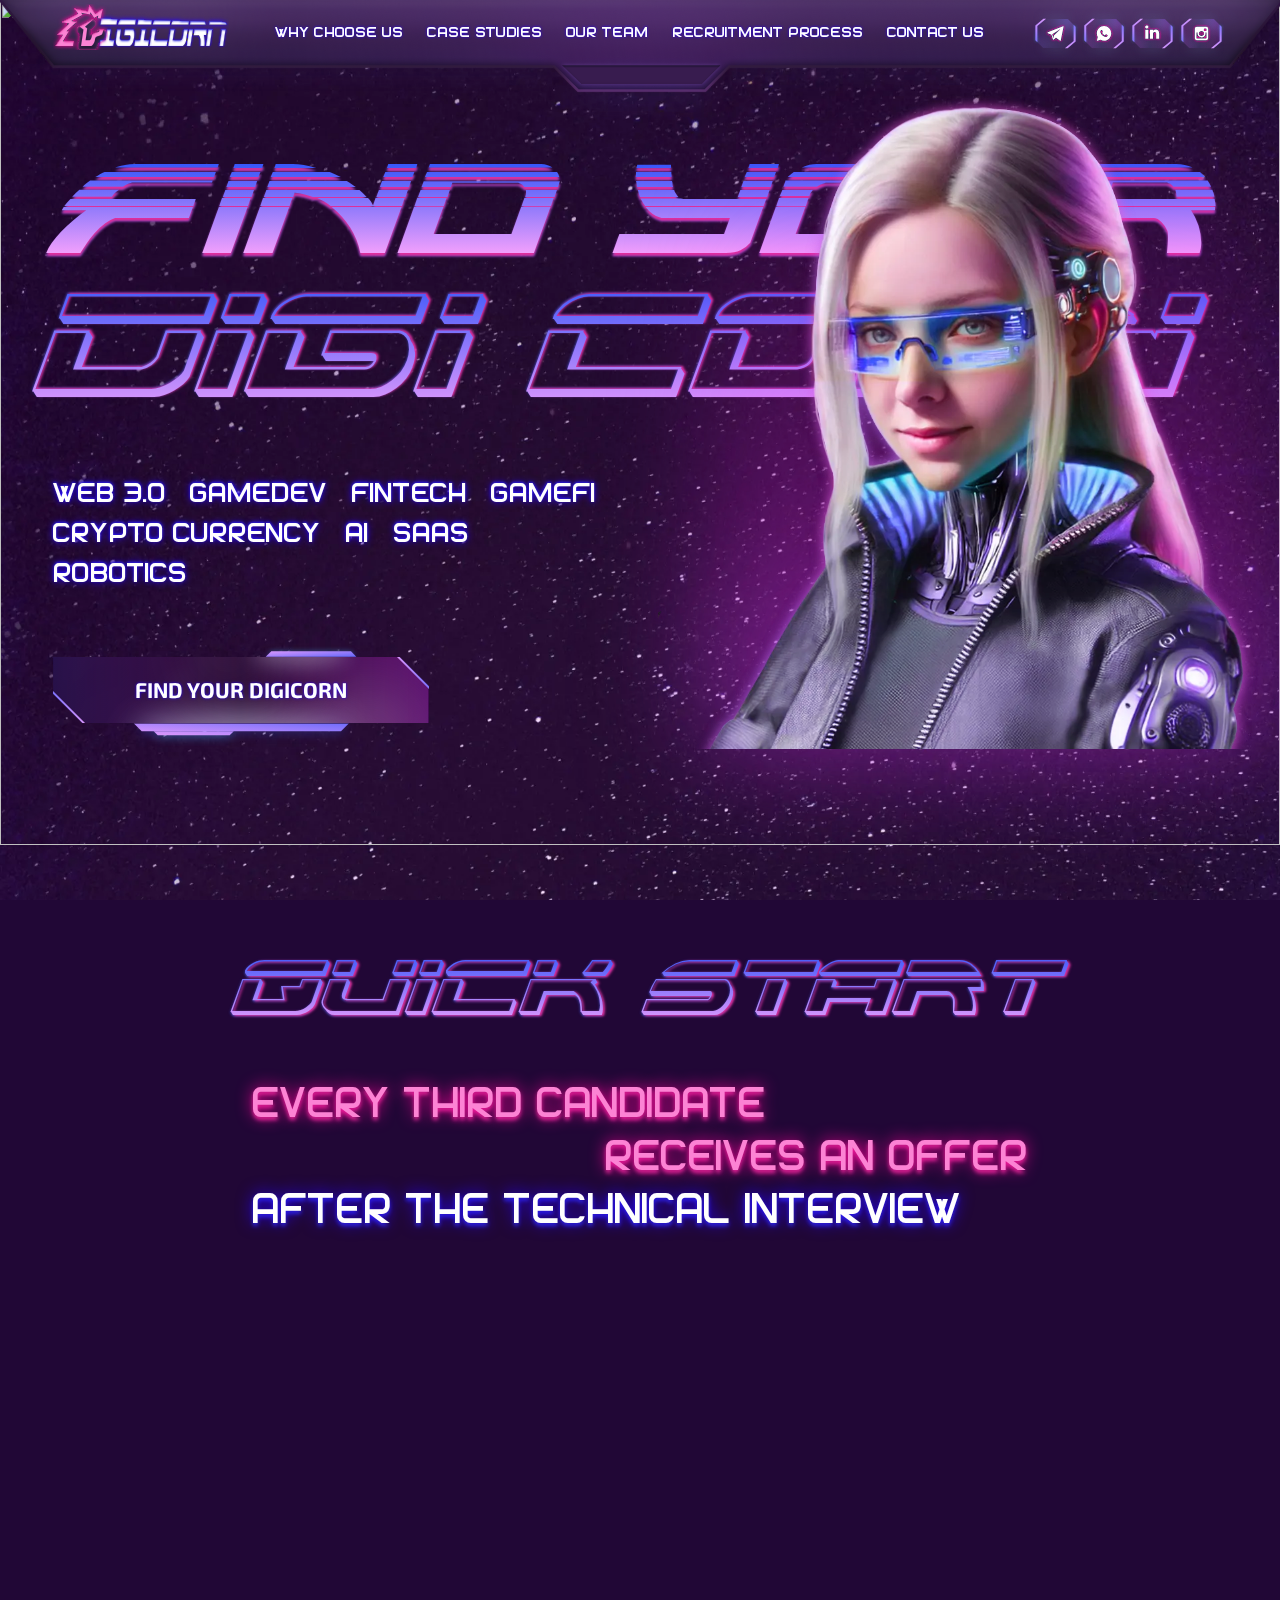
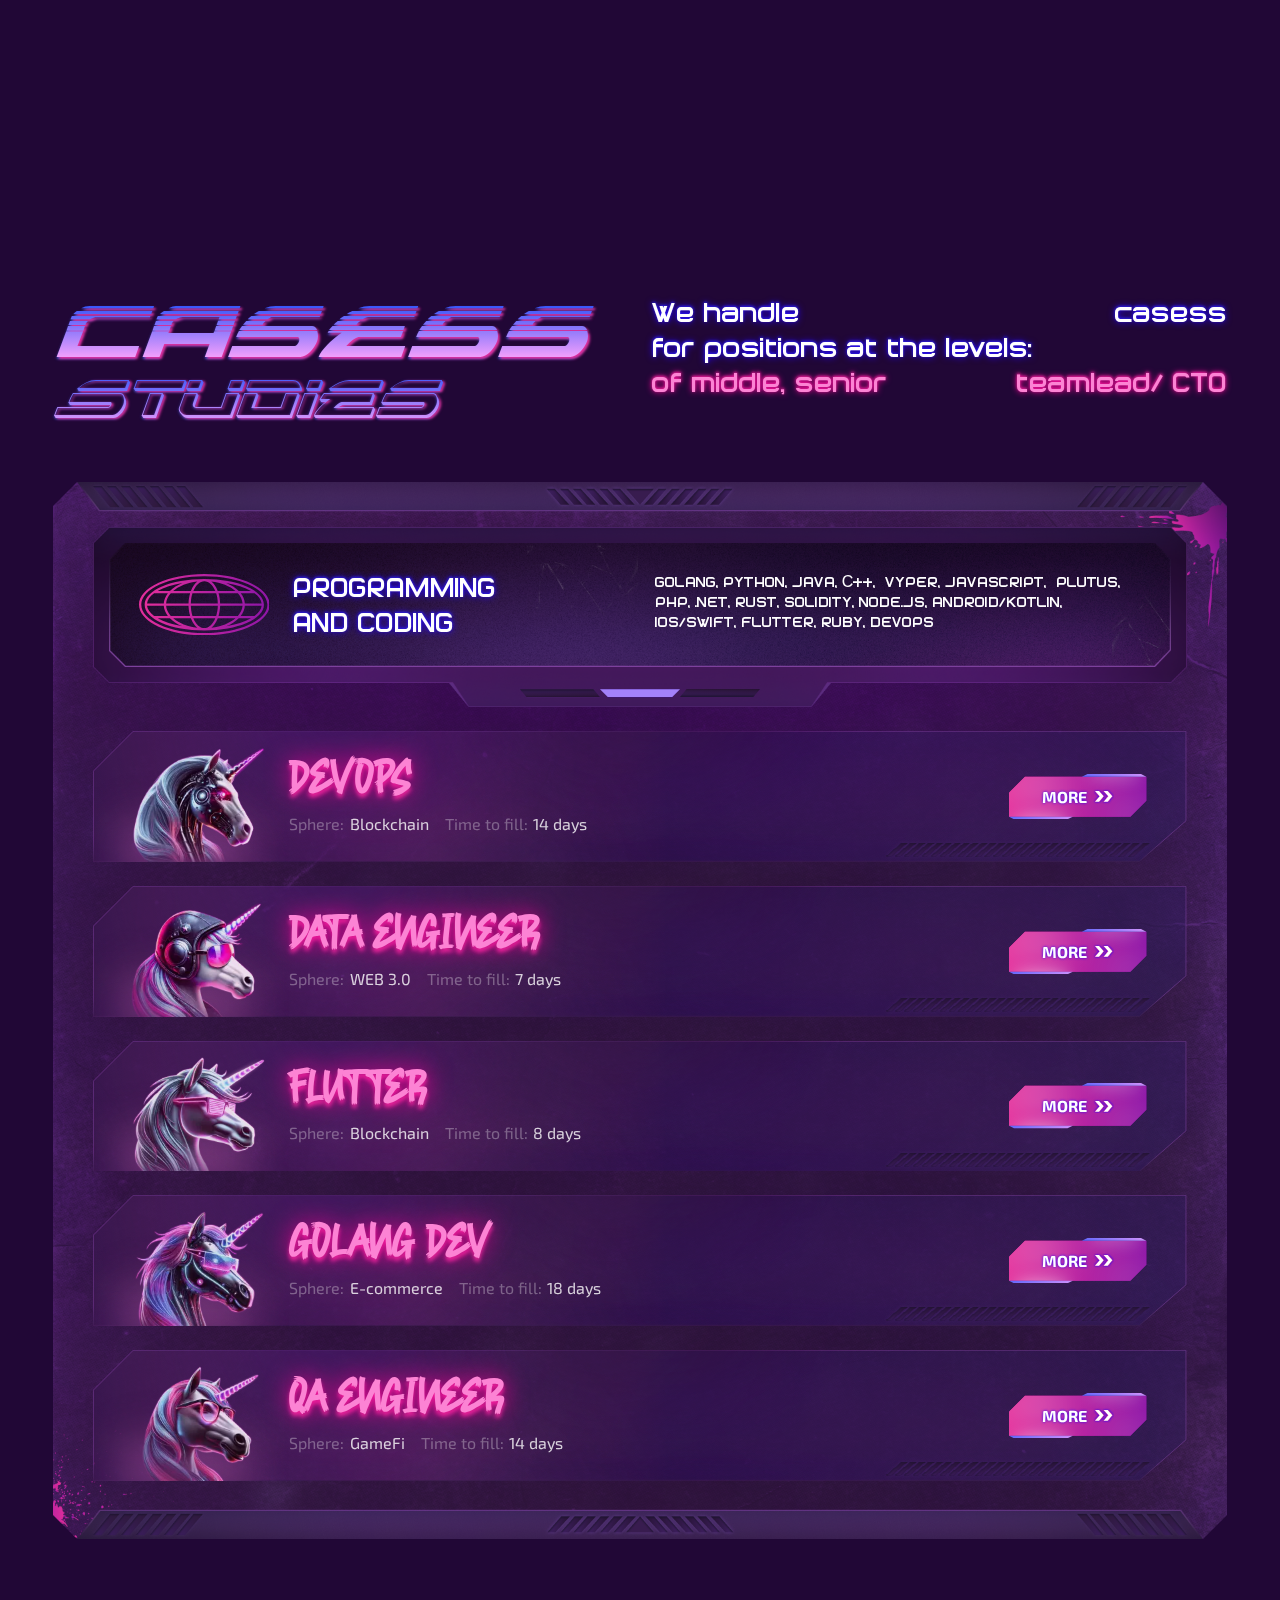
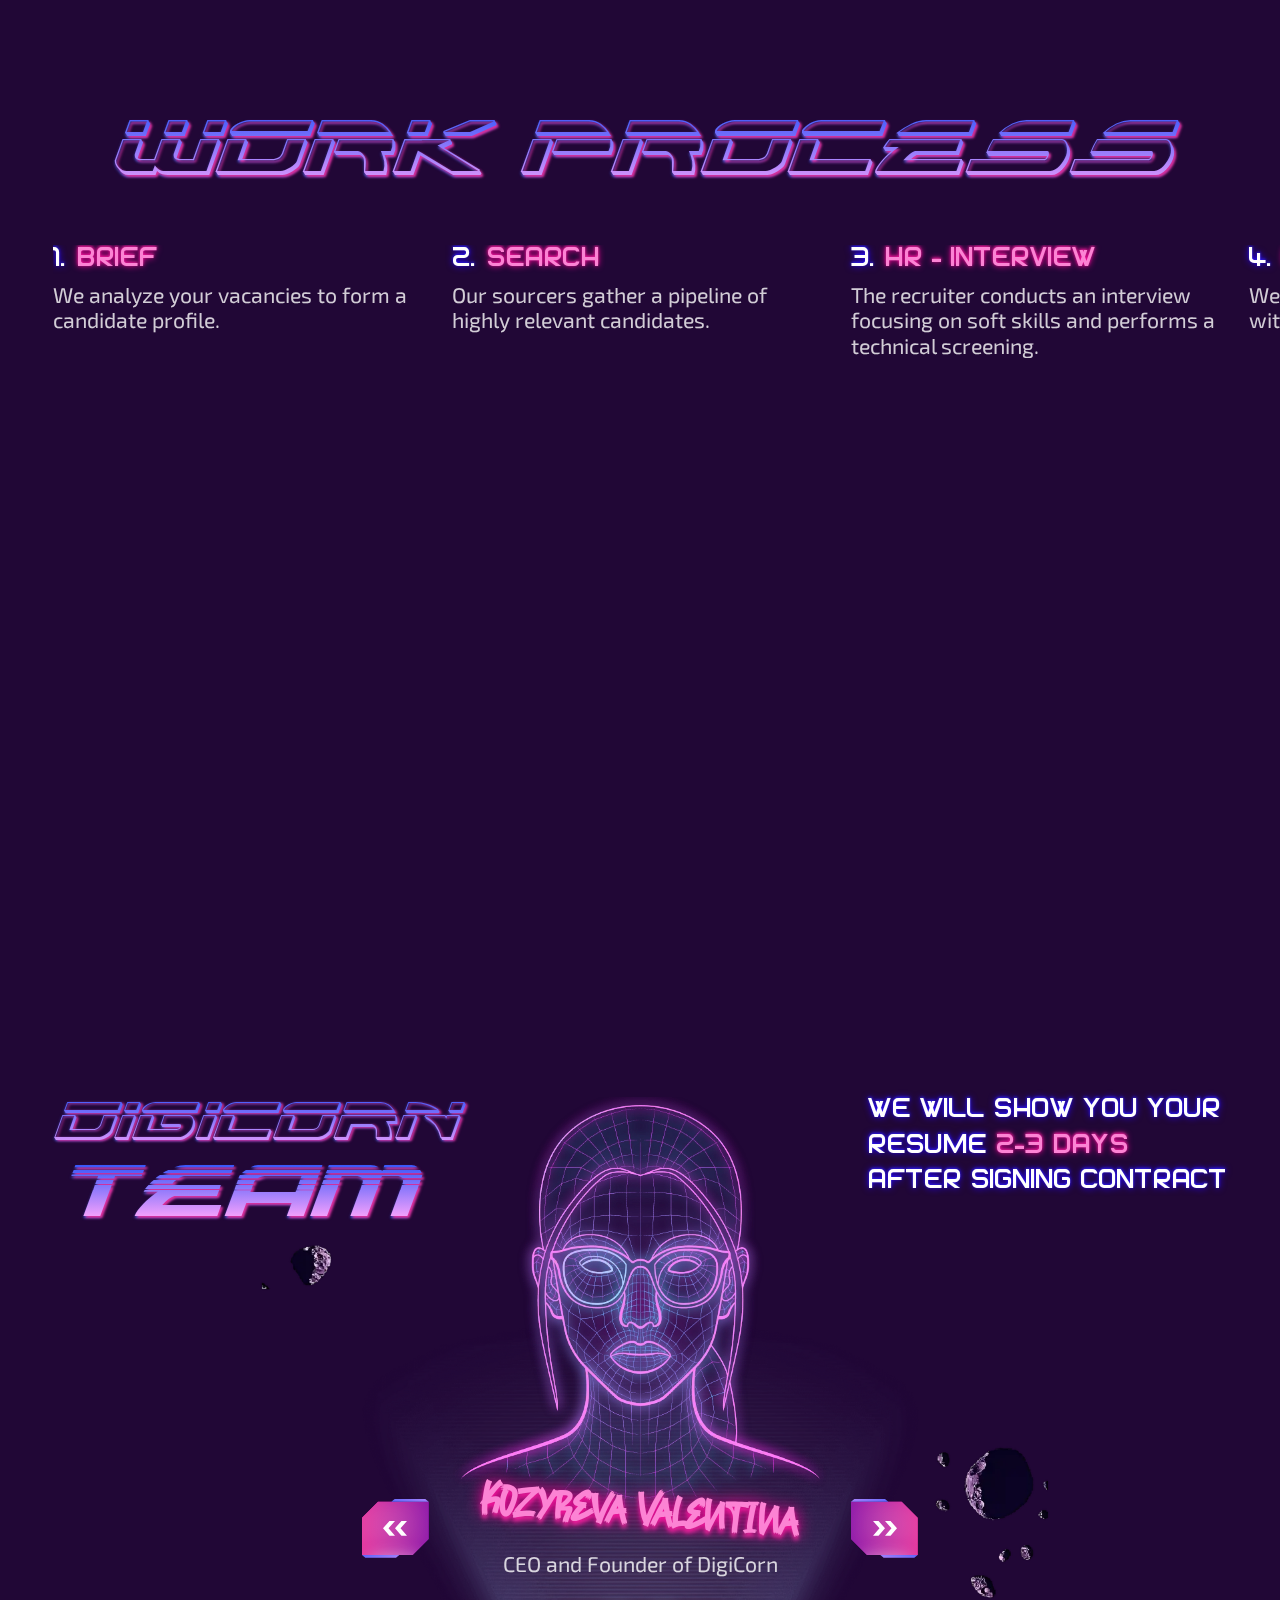
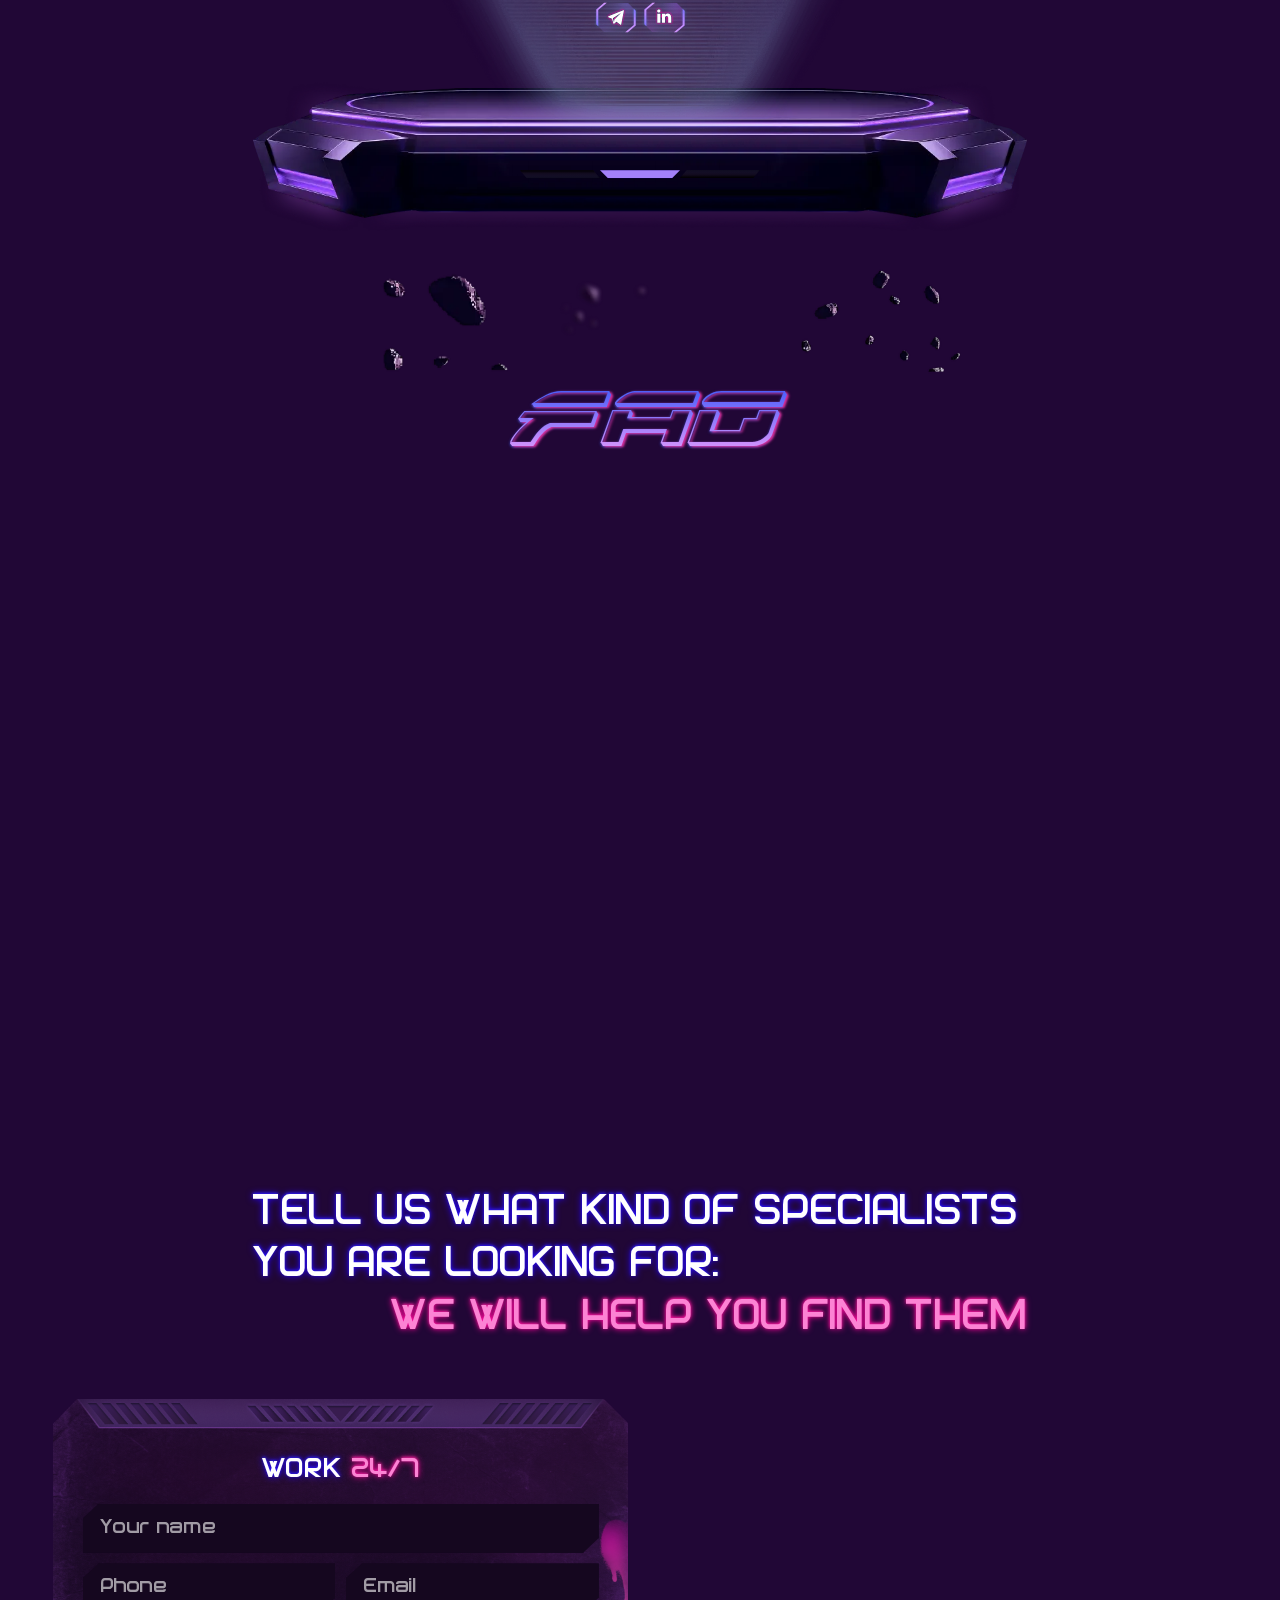
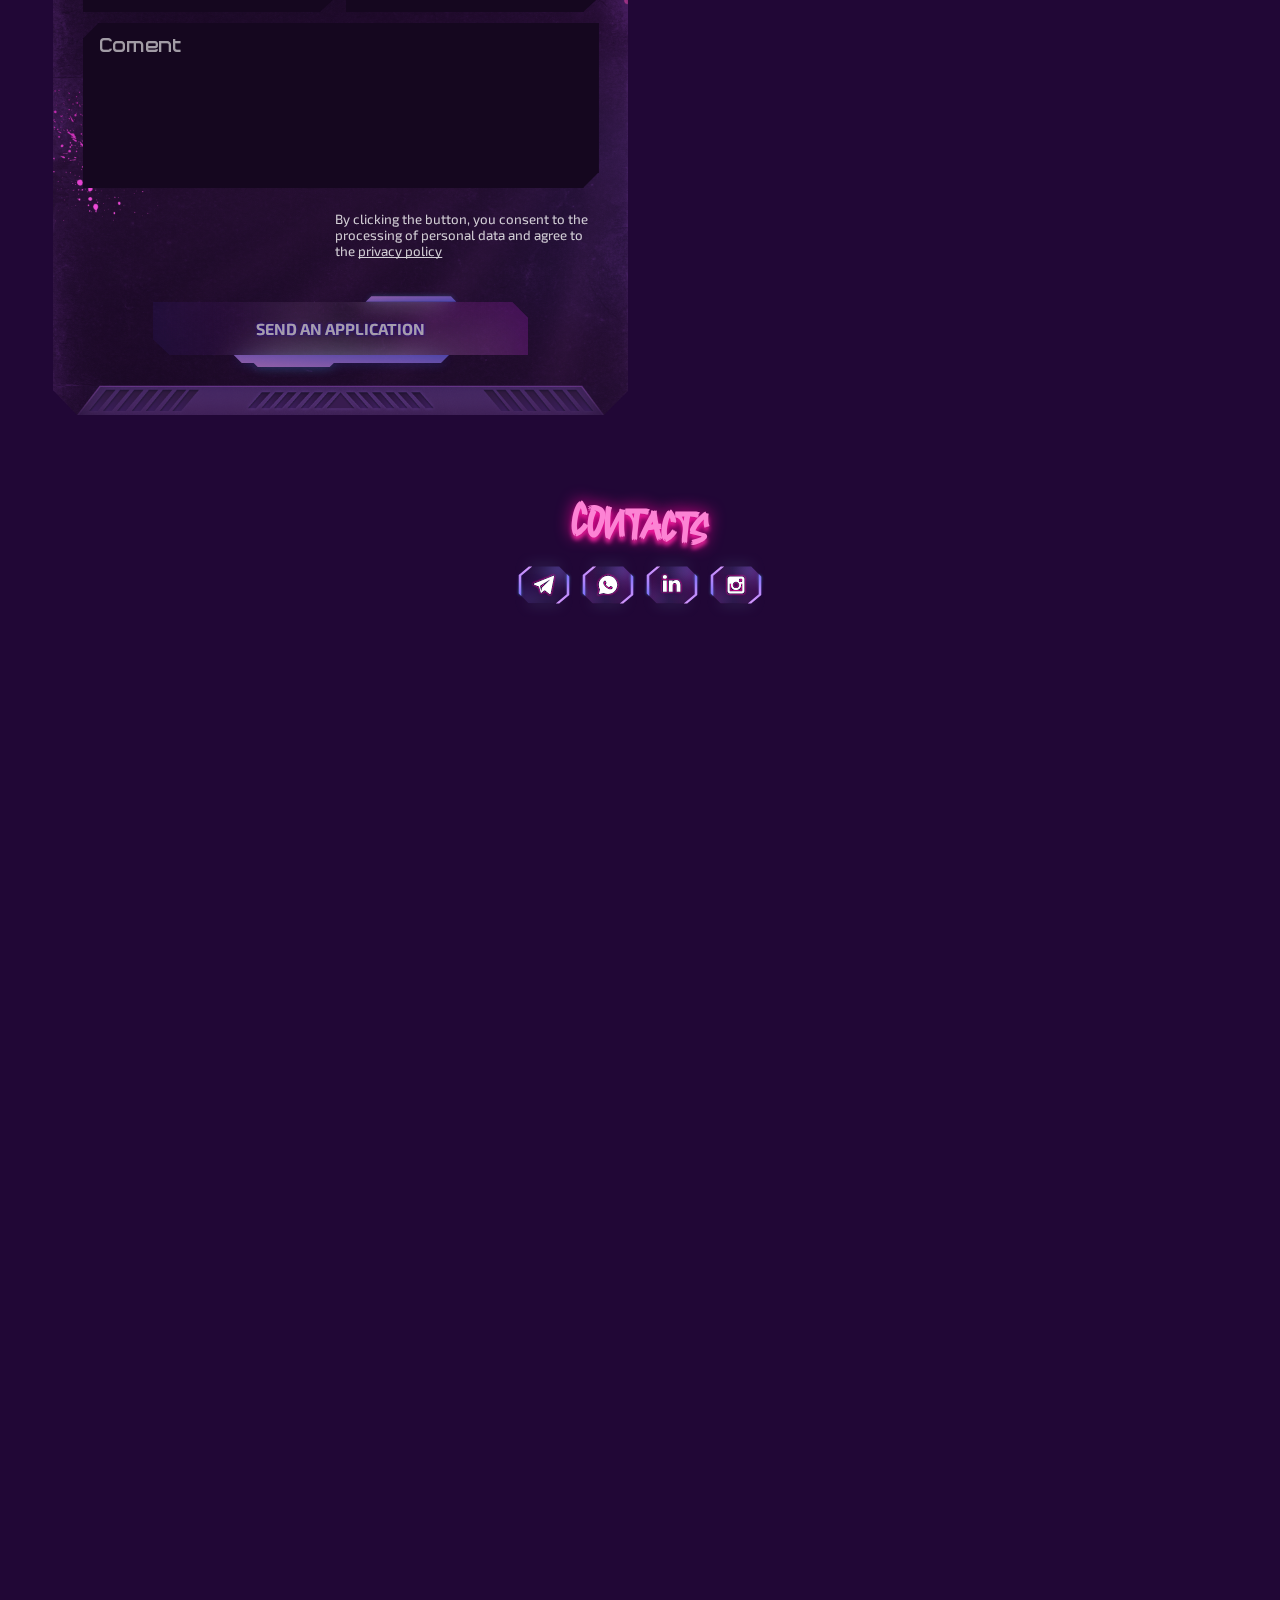
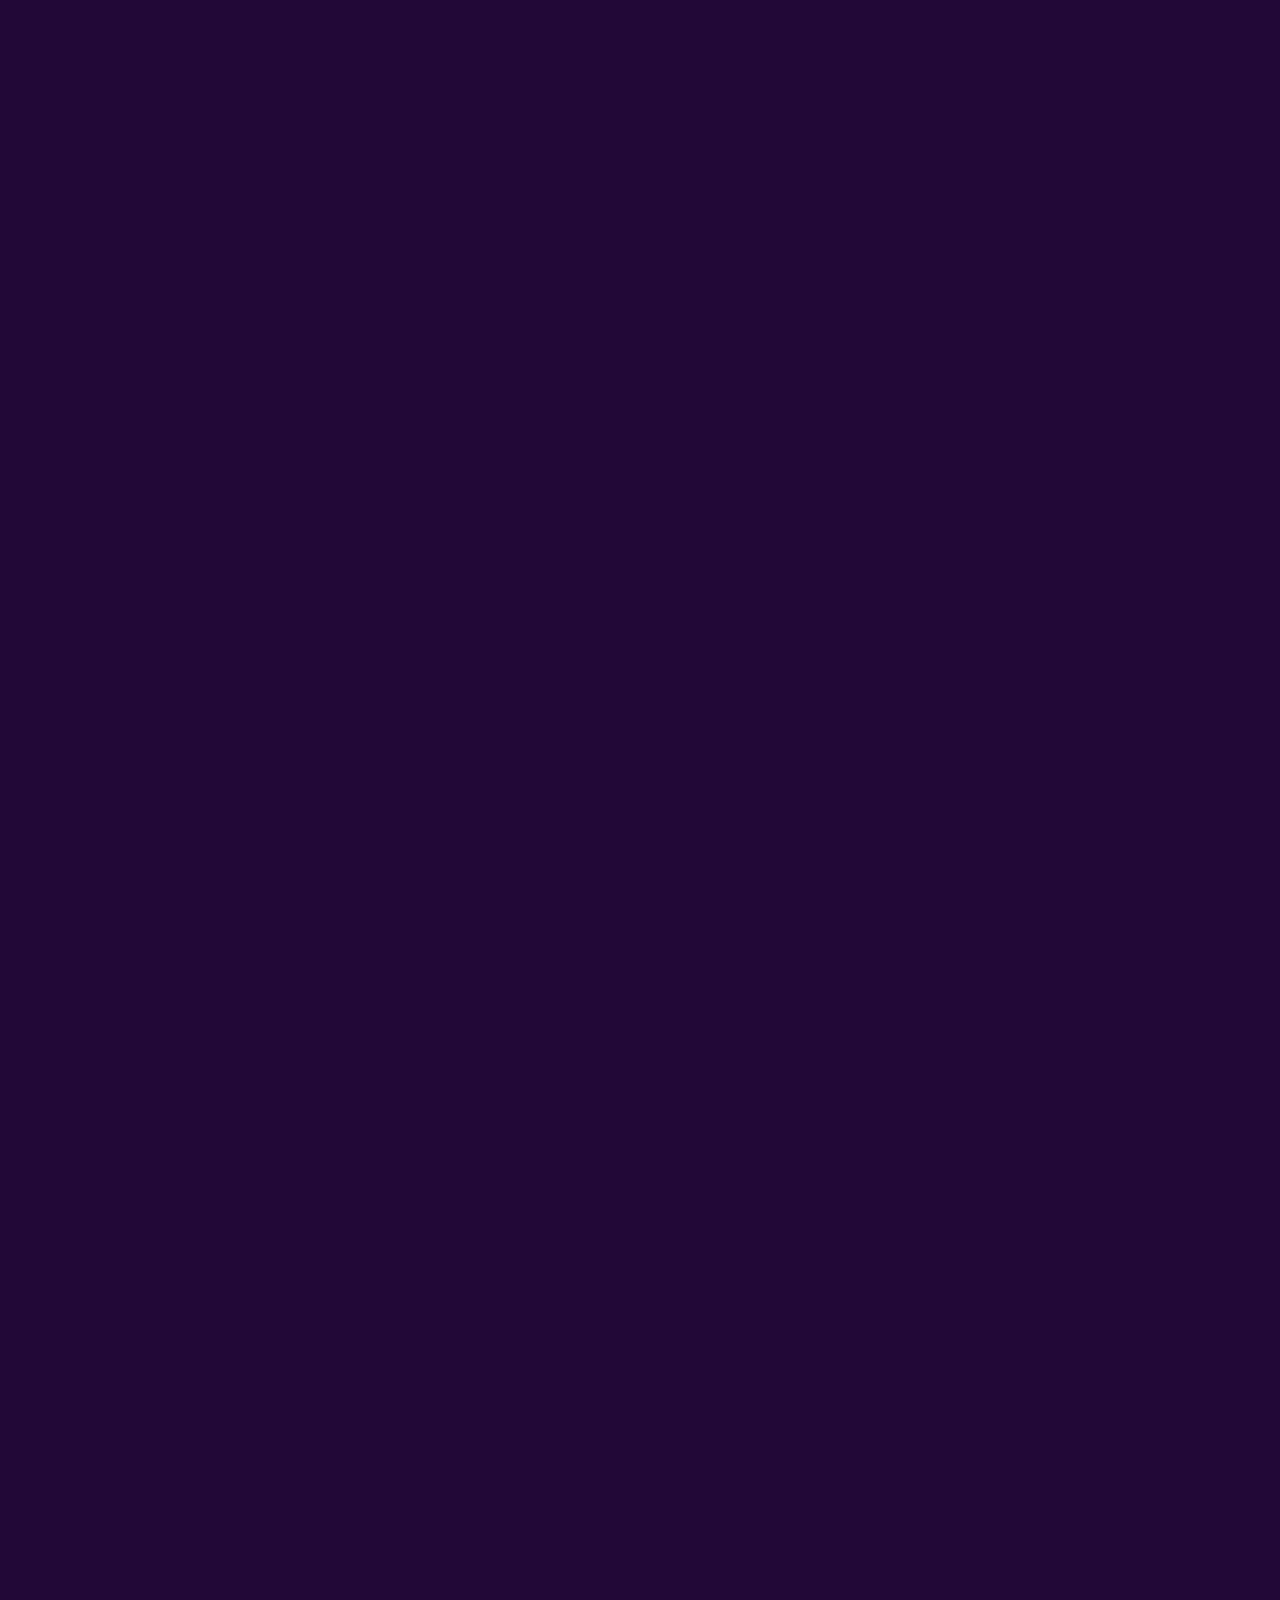
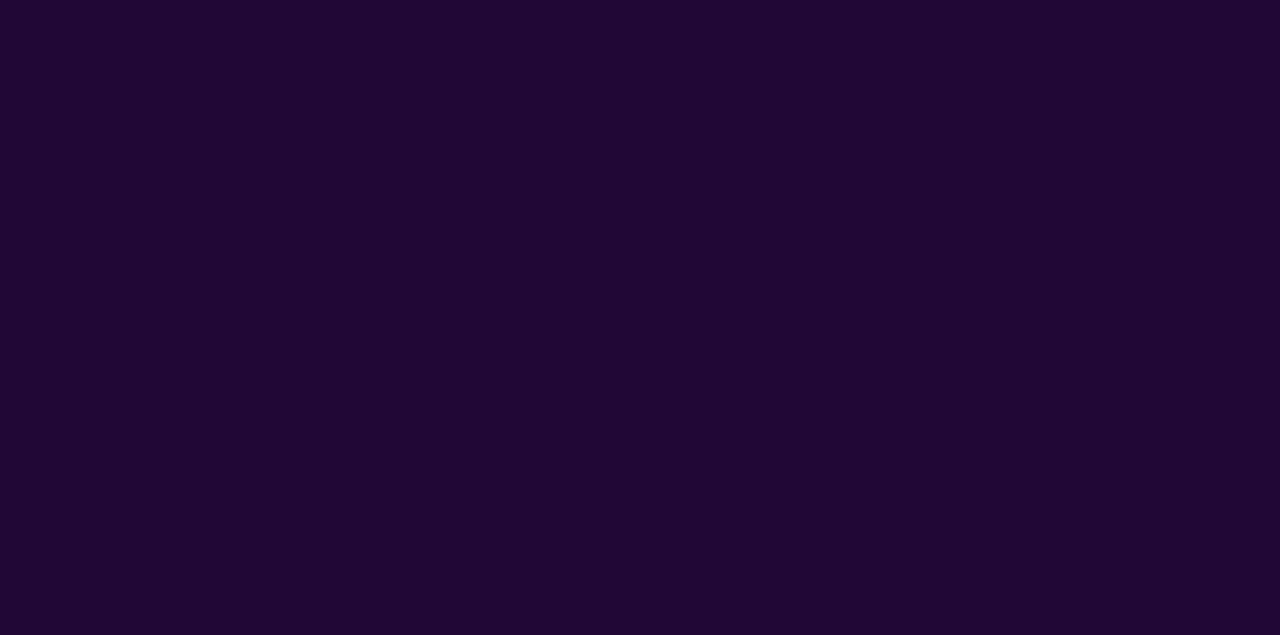
==== commit 07802e73: "Updates" ====
--- a/index.html
+++ b/index.html
@@ -8,10 +8,10 @@
   <title>Digi Corn</title>
 
   <link rel="shortcut icon" href="favicon.ico" type="image/x-icon">
-  <link rel="stylesheet" href="css/main.min.css?_v=20241210131823">
+  <link rel="stylesheet" href="css/main.min.css?_v=20241210132601">
 
-  <script defer="defer" src="js/main.min.js?_v=20241210131823"></script>
-  <script src="https://www.google.com/recaptcha/api.js?_v=20241210131823" async defer="defer"></script>
+  <script defer="defer" src="js/main.min.js?_v=20241210132601"></script>
+  <script src="https://www.google.com/recaptcha/api.js?_v=20241210132601" async defer="defer"></script>
 </head>
 
   <body>
--- a/css/main.min.css
+++ b/css/main.min.css
@@ -1,7438 +1 @@
-@charset "UTF-8";
-/**
-* Подключение шрифтов локально из папки "./src/fonts"
-*/
-@font-face {
-  font-family: AlexisBulletItalic;
-  font-display: swap;
-  src: url("../fonts/AlexisBulletItalic.woff2") format("woff2");
-  font-weight: 400;
-  font-style: italic;
-}
-@font-face {
-  font-family: AlexisHalftoneItalic;
-  font-display: swap;
-  src: url("../fonts/AlexisHalftoneItalic.woff2") format("woff2");
-  font-weight: 400;
-  font-style: italic;
-}
-@font-face {
-  font-family: Exo2;
-  font-display: swap;
-  src: url("../fonts/Exo2-Bold.woff2") format("woff2");
-  font-weight: 700;
-  font-style: normal;
-}
-@font-face {
-  font-family: Exo2;
-  font-display: swap;
-  src: url("../fonts/Exo2-Regular.woff2") format("woff2");
-  font-weight: 400;
-  font-style: normal;
-}
-@font-face {
-  font-family: Pentagra;
-  font-display: swap;
-  src: url("../fonts/Pentagra.woff2") format("woff2");
-  font-weight: 400;
-  font-style: normal;
-}
-@font-face {
-  font-family: Spooky;
-  font-display: swap;
-  src: url("../fonts/Spooky-Brush.woff2") format("woff2");
-  font-weight: undefined;
-  font-style: normal;
-}
-/** Подключение переменных */
-:root {
-  --bs-font-family: "Pentagra", sans-serif;
-  --font-family: "Pentagra", sans-serif;
-  --second-family: "Exo2", sans-serif;
-  --third-family: "AlexisBulletItalic", sans-serif;
-  --font3: "Spooky", sans-serif;
-  --font4: "AlexisHalftoneItalic", sans-serif;
-  --font5: "AlexisGradientItalic", sans-serif;
-  --bs-font-size: 16px;
-  --bs-font-weight: 400;
-  --bs-line-height: 120%;
-  --bs-font-color: #fff;
-  --bs-transition: .3s ease-in-out;
-  --bs-radius: 10px;
-  --primary-color: #131313;
-  --primary-hover-color: #2d2d2d;
-  --secondary-color: #ff4040;
-  --white-color: #fff;
-  --black-color: #131313;
-  --bodi-1: #fff;
-  --bodi-2: #fc83d4;
-  --bodi-3: #15071f;
-  --bodi-bg-page: #220736;
-  --bs-shadow: 0px 2px 3px rgba(#000, 10%), 0px 8px 3px rgba(#000, 10%);
-  --hover-shadow: 0 0 5px 0 rgba(#000, 10%),
-                  0 0 10px 0 rgba(#000, 10%),
-                  0 0 15px 0 rgba(#000, 10%);
-}
-
-/**
-* Подключение sass function и mixins и extends стилей
-*/
-.example-element {
-  width: 75vw;
-  font-size: 1.25vw;
-}
-@media (max-width: 1024px) {
-  .example-element {
-    width: 98.4375vw;
-  }
-}
-@media (max-width: 480px) {
-  .example-element {
-    width: 108.3333333333vw;
-  }
-}
-@media (max-width: 1024px) {
-  .example-element {
-    font-size: 2.6041666667vw;
-  }
-}
-@media (max-width: 480px) {
-  .example-element {
-    font-size: 4.4444444444vw;
-  }
-}
-
-/* Шаблоны (заготовки)
-* @extend %имя шаблона;
-*/
-/** Обнуление */
-* {
-  padding: 0;
-  margin: 0;
-  border: 0;
-  -webkit-tap-highlight-color: transparent;
-}
-*, *:before, *:after {
-  box-sizing: border-box;
-}
-*:focus, *:active {
-  outline: none;
-}
-
-nav,
-footer,
-header,
-aside {
-  display: block;
-}
-
-html {
-  opacity: 0;
-  scroll-behavior: smooth;
-  transition: opacity 0.8s ease-in-out;
-}
-html.loaded {
-  opacity: 1;
-}
-html.lock {
-  overflow: hidden;
-  touch-action: none;
-}
-
-html,
-body {
-  width: 100%;
-  height: 100%;
-  min-width: 320px;
-}
-
-body {
-  overscroll-behavior: none;
-  font-size: var(--bs-font-size);
-  font-family: var(--bs-font-family);
-  font-weight: var(--bs-font-weight);
-  line-height: var(--bs-line-height);
-  text-rendering: optimizelegibility;
-  text-size-adjust: 100%;
-  -moz-osx-font-smoothing: grayscale;
-  -webkit-font-smoothing: antialiased;
-}
-
-input,
-button,
-textarea {
-  font-family: inherit;
-}
-
-input::-ms-clear {
-  display: none;
-}
-
-input[type=number] {
-  -moz-appearance: textfield;
-}
-input[type=number]::-webkit-outer-spin-button, input[type=number]::-webkit-inner-spin-button {
-  -webkit-appearance: none;
-}
-
-button {
-  cursor: pointer;
-  user-select: none;
-}
-button::-moz-focus-inner {
-  padding: 0;
-  border: 0;
-}
-
-a {
-  text-decoration: none;
-  user-select: none;
-}
-a:focus, a:active {
-  outline: none;
-}
-a:visited {
-  text-decoration: none;
-}
-a:hover {
-  text-decoration: none;
-}
-
-ul,
-li {
-  list-style: none;
-}
-
-img {
-  vertical-align: top;
-}
-
-h1,
-h2,
-h3,
-h4,
-h5,
-h6 {
-  font-size: inherit;
-  font-weight: 400;
-}
-
-sup {
-  color: inherit;
-}
-
-/**
-* Библиотеки
-* раскомментировать для использования
-*/
-[data-aos][data-aos][data-aos-duration="50"],
-body[data-aos-duration="50"] [data-aos] {
-  transition-duration: 50ms;
-}
-
-[data-aos][data-aos][data-aos-delay="50"],
-body[data-aos-delay="50"] [data-aos] {
-  transition-delay: 0;
-}
-
-[data-aos][data-aos][data-aos-delay="50"].aos-animate,
-body[data-aos-delay="50"] [data-aos].aos-animate {
-  transition-delay: 50ms;
-}
-
-[data-aos][data-aos][data-aos-duration="100"],
-body[data-aos-duration="100"] [data-aos] {
-  transition-duration: 0.1s;
-}
-
-[data-aos][data-aos][data-aos-delay="100"],
-body[data-aos-delay="100"] [data-aos] {
-  transition-delay: 0;
-}
-
-[data-aos][data-aos][data-aos-delay="100"].aos-animate,
-body[data-aos-delay="100"] [data-aos].aos-animate {
-  transition-delay: 0.1s;
-}
-
-[data-aos][data-aos][data-aos-duration="150"],
-body[data-aos-duration="150"] [data-aos] {
-  transition-duration: 0.15s;
-}
-
-[data-aos][data-aos][data-aos-delay="150"],
-body[data-aos-delay="150"] [data-aos] {
-  transition-delay: 0;
-}
-
-[data-aos][data-aos][data-aos-delay="150"].aos-animate,
-body[data-aos-delay="150"] [data-aos].aos-animate {
-  transition-delay: 0.15s;
-}
-
-[data-aos][data-aos][data-aos-duration="200"],
-body[data-aos-duration="200"] [data-aos] {
-  transition-duration: 0.2s;
-}
-
-[data-aos][data-aos][data-aos-delay="200"],
-body[data-aos-delay="200"] [data-aos] {
-  transition-delay: 0;
-}
-
-[data-aos][data-aos][data-aos-delay="200"].aos-animate,
-body[data-aos-delay="200"] [data-aos].aos-animate {
-  transition-delay: 0.2s;
-}
-
-[data-aos][data-aos][data-aos-duration="250"],
-body[data-aos-duration="250"] [data-aos] {
-  transition-duration: 0.25s;
-}
-
-[data-aos][data-aos][data-aos-delay="250"],
-body[data-aos-delay="250"] [data-aos] {
-  transition-delay: 0;
-}
-
-[data-aos][data-aos][data-aos-delay="250"].aos-animate,
-body[data-aos-delay="250"] [data-aos].aos-animate {
-  transition-delay: 0.25s;
-}
-
-[data-aos][data-aos][data-aos-duration="300"],
-body[data-aos-duration="300"] [data-aos] {
-  transition-duration: 0.3s;
-}
-
-[data-aos][data-aos][data-aos-delay="300"],
-body[data-aos-delay="300"] [data-aos] {
-  transition-delay: 0;
-}
-
-[data-aos][data-aos][data-aos-delay="300"].aos-animate,
-body[data-aos-delay="300"] [data-aos].aos-animate {
-  transition-delay: 0.3s;
-}
-
-[data-aos][data-aos][data-aos-duration="350"],
-body[data-aos-duration="350"] [data-aos] {
-  transition-duration: 0.35s;
-}
-
-[data-aos][data-aos][data-aos-delay="350"],
-body[data-aos-delay="350"] [data-aos] {
-  transition-delay: 0;
-}
-
-[data-aos][data-aos][data-aos-delay="350"].aos-animate,
-body[data-aos-delay="350"] [data-aos].aos-animate {
-  transition-delay: 0.35s;
-}
-
-[data-aos][data-aos][data-aos-duration="400"],
-body[data-aos-duration="400"] [data-aos] {
-  transition-duration: 0.4s;
-}
-
-[data-aos][data-aos][data-aos-delay="400"],
-body[data-aos-delay="400"] [data-aos] {
-  transition-delay: 0;
-}
-
-[data-aos][data-aos][data-aos-delay="400"].aos-animate,
-body[data-aos-delay="400"] [data-aos].aos-animate {
-  transition-delay: 0.4s;
-}
-
-[data-aos][data-aos][data-aos-duration="450"],
-body[data-aos-duration="450"] [data-aos] {
-  transition-duration: 0.45s;
-}
-
-[data-aos][data-aos][data-aos-delay="450"],
-body[data-aos-delay="450"] [data-aos] {
-  transition-delay: 0;
-}
-
-[data-aos][data-aos][data-aos-delay="450"].aos-animate,
-body[data-aos-delay="450"] [data-aos].aos-animate {
-  transition-delay: 0.45s;
-}
-
-[data-aos][data-aos][data-aos-duration="500"],
-body[data-aos-duration="500"] [data-aos] {
-  transition-duration: 0.5s;
-}
-
-[data-aos][data-aos][data-aos-delay="500"],
-body[data-aos-delay="500"] [data-aos] {
-  transition-delay: 0;
-}
-
-[data-aos][data-aos][data-aos-delay="500"].aos-animate,
-body[data-aos-delay="500"] [data-aos].aos-animate {
-  transition-delay: 0.5s;
-}
-
-[data-aos][data-aos][data-aos-duration="550"],
-body[data-aos-duration="550"] [data-aos] {
-  transition-duration: 0.55s;
-}
-
-[data-aos][data-aos][data-aos-delay="550"],
-body[data-aos-delay="550"] [data-aos] {
-  transition-delay: 0;
-}
-
-[data-aos][data-aos][data-aos-delay="550"].aos-animate,
-body[data-aos-delay="550"] [data-aos].aos-animate {
-  transition-delay: 0.55s;
-}
-
-[data-aos][data-aos][data-aos-duration="600"],
-body[data-aos-duration="600"] [data-aos] {
-  transition-duration: 0.6s;
-}
-
-[data-aos][data-aos][data-aos-delay="600"],
-body[data-aos-delay="600"] [data-aos] {
-  transition-delay: 0;
-}
-
-[data-aos][data-aos][data-aos-delay="600"].aos-animate,
-body[data-aos-delay="600"] [data-aos].aos-animate {
-  transition-delay: 0.6s;
-}
-
-[data-aos][data-aos][data-aos-duration="650"],
-body[data-aos-duration="650"] [data-aos] {
-  transition-duration: 0.65s;
-}
-
-[data-aos][data-aos][data-aos-delay="650"],
-body[data-aos-delay="650"] [data-aos] {
-  transition-delay: 0;
-}
-
-[data-aos][data-aos][data-aos-delay="650"].aos-animate,
-body[data-aos-delay="650"] [data-aos].aos-animate {
-  transition-delay: 0.65s;
-}
-
-[data-aos][data-aos][data-aos-duration="700"],
-body[data-aos-duration="700"] [data-aos] {
-  transition-duration: 0.7s;
-}
-
-[data-aos][data-aos][data-aos-delay="700"],
-body[data-aos-delay="700"] [data-aos] {
-  transition-delay: 0;
-}
-
-[data-aos][data-aos][data-aos-delay="700"].aos-animate,
-body[data-aos-delay="700"] [data-aos].aos-animate {
-  transition-delay: 0.7s;
-}
-
-[data-aos][data-aos][data-aos-duration="750"],
-body[data-aos-duration="750"] [data-aos] {
-  transition-duration: 0.75s;
-}
-
-[data-aos][data-aos][data-aos-delay="750"],
-body[data-aos-delay="750"] [data-aos] {
-  transition-delay: 0;
-}
-
-[data-aos][data-aos][data-aos-delay="750"].aos-animate,
-body[data-aos-delay="750"] [data-aos].aos-animate {
-  transition-delay: 0.75s;
-}
-
-[data-aos][data-aos][data-aos-duration="800"],
-body[data-aos-duration="800"] [data-aos] {
-  transition-duration: 0.8s;
-}
-
-[data-aos][data-aos][data-aos-delay="800"],
-body[data-aos-delay="800"] [data-aos] {
-  transition-delay: 0;
-}
-
-[data-aos][data-aos][data-aos-delay="800"].aos-animate,
-body[data-aos-delay="800"] [data-aos].aos-animate {
-  transition-delay: 0.8s;
-}
-
-[data-aos][data-aos][data-aos-duration="850"],
-body[data-aos-duration="850"] [data-aos] {
-  transition-duration: 0.85s;
-}
-
-[data-aos][data-aos][data-aos-delay="850"],
-body[data-aos-delay="850"] [data-aos] {
-  transition-delay: 0;
-}
-
-[data-aos][data-aos][data-aos-delay="850"].aos-animate,
-body[data-aos-delay="850"] [data-aos].aos-animate {
-  transition-delay: 0.85s;
-}
-
-[data-aos][data-aos][data-aos-duration="900"],
-body[data-aos-duration="900"] [data-aos] {
-  transition-duration: 0.9s;
-}
-
-[data-aos][data-aos][data-aos-delay="900"],
-body[data-aos-delay="900"] [data-aos] {
-  transition-delay: 0;
-}
-
-[data-aos][data-aos][data-aos-delay="900"].aos-animate,
-body[data-aos-delay="900"] [data-aos].aos-animate {
-  transition-delay: 0.9s;
-}
-
-[data-aos][data-aos][data-aos-duration="950"],
-body[data-aos-duration="950"] [data-aos] {
-  transition-duration: 0.95s;
-}
-
-[data-aos][data-aos][data-aos-delay="950"],
-body[data-aos-delay="950"] [data-aos] {
-  transition-delay: 0;
-}
-
-[data-aos][data-aos][data-aos-delay="950"].aos-animate,
-body[data-aos-delay="950"] [data-aos].aos-animate {
-  transition-delay: 0.95s;
-}
-
-[data-aos][data-aos][data-aos-duration="1000"],
-body[data-aos-duration="1000"] [data-aos] {
-  transition-duration: 1s;
-}
-
-[data-aos][data-aos][data-aos-delay="1000"],
-body[data-aos-delay="1000"] [data-aos] {
-  transition-delay: 0;
-}
-
-[data-aos][data-aos][data-aos-delay="1000"].aos-animate,
-body[data-aos-delay="1000"] [data-aos].aos-animate {
-  transition-delay: 1s;
-}
-
-[data-aos][data-aos][data-aos-duration="1050"],
-body[data-aos-duration="1050"] [data-aos] {
-  transition-duration: 1.05s;
-}
-
-[data-aos][data-aos][data-aos-delay="1050"],
-body[data-aos-delay="1050"] [data-aos] {
-  transition-delay: 0;
-}
-
-[data-aos][data-aos][data-aos-delay="1050"].aos-animate,
-body[data-aos-delay="1050"] [data-aos].aos-animate {
-  transition-delay: 1.05s;
-}
-
-[data-aos][data-aos][data-aos-duration="1100"],
-body[data-aos-duration="1100"] [data-aos] {
-  transition-duration: 1.1s;
-}
-
-[data-aos][data-aos][data-aos-delay="1100"],
-body[data-aos-delay="1100"] [data-aos] {
-  transition-delay: 0;
-}
-
-[data-aos][data-aos][data-aos-delay="1100"].aos-animate,
-body[data-aos-delay="1100"] [data-aos].aos-animate {
-  transition-delay: 1.1s;
-}
-
-[data-aos][data-aos][data-aos-duration="1150"],
-body[data-aos-duration="1150"] [data-aos] {
-  transition-duration: 1.15s;
-}
-
-[data-aos][data-aos][data-aos-delay="1150"],
-body[data-aos-delay="1150"] [data-aos] {
-  transition-delay: 0;
-}
-
-[data-aos][data-aos][data-aos-delay="1150"].aos-animate,
-body[data-aos-delay="1150"] [data-aos].aos-animate {
-  transition-delay: 1.15s;
-}
-
-[data-aos][data-aos][data-aos-duration="1200"],
-body[data-aos-duration="1200"] [data-aos] {
-  transition-duration: 1.2s;
-}
-
-[data-aos][data-aos][data-aos-delay="1200"],
-body[data-aos-delay="1200"] [data-aos] {
-  transition-delay: 0;
-}
-
-[data-aos][data-aos][data-aos-delay="1200"].aos-animate,
-body[data-aos-delay="1200"] [data-aos].aos-animate {
-  transition-delay: 1.2s;
-}
-
-[data-aos][data-aos][data-aos-duration="1250"],
-body[data-aos-duration="1250"] [data-aos] {
-  transition-duration: 1.25s;
-}
-
-[data-aos][data-aos][data-aos-delay="1250"],
-body[data-aos-delay="1250"] [data-aos] {
-  transition-delay: 0;
-}
-
-[data-aos][data-aos][data-aos-delay="1250"].aos-animate,
-body[data-aos-delay="1250"] [data-aos].aos-animate {
-  transition-delay: 1.25s;
-}
-
-[data-aos][data-aos][data-aos-duration="1300"],
-body[data-aos-duration="1300"] [data-aos] {
-  transition-duration: 1.3s;
-}
-
-[data-aos][data-aos][data-aos-delay="1300"],
-body[data-aos-delay="1300"] [data-aos] {
-  transition-delay: 0;
-}
-
-[data-aos][data-aos][data-aos-delay="1300"].aos-animate,
-body[data-aos-delay="1300"] [data-aos].aos-animate {
-  transition-delay: 1.3s;
-}
-
-[data-aos][data-aos][data-aos-duration="1350"],
-body[data-aos-duration="1350"] [data-aos] {
-  transition-duration: 1.35s;
-}
-
-[data-aos][data-aos][data-aos-delay="1350"],
-body[data-aos-delay="1350"] [data-aos] {
-  transition-delay: 0;
-}
-
-[data-aos][data-aos][data-aos-delay="1350"].aos-animate,
-body[data-aos-delay="1350"] [data-aos].aos-animate {
-  transition-delay: 1.35s;
-}
-
-[data-aos][data-aos][data-aos-duration="1400"],
-body[data-aos-duration="1400"] [data-aos] {
-  transition-duration: 1.4s;
-}
-
-[data-aos][data-aos][data-aos-delay="1400"],
-body[data-aos-delay="1400"] [data-aos] {
-  transition-delay: 0;
-}
-
-[data-aos][data-aos][data-aos-delay="1400"].aos-animate,
-body[data-aos-delay="1400"] [data-aos].aos-animate {
-  transition-delay: 1.4s;
-}
-
-[data-aos][data-aos][data-aos-duration="1450"],
-body[data-aos-duration="1450"] [data-aos] {
-  transition-duration: 1.45s;
-}
-
-[data-aos][data-aos][data-aos-delay="1450"],
-body[data-aos-delay="1450"] [data-aos] {
-  transition-delay: 0;
-}
-
-[data-aos][data-aos][data-aos-delay="1450"].aos-animate,
-body[data-aos-delay="1450"] [data-aos].aos-animate {
-  transition-delay: 1.45s;
-}
-
-[data-aos][data-aos][data-aos-duration="1500"],
-body[data-aos-duration="1500"] [data-aos] {
-  transition-duration: 1.5s;
-}
-
-[data-aos][data-aos][data-aos-delay="1500"],
-body[data-aos-delay="1500"] [data-aos] {
-  transition-delay: 0;
-}
-
-[data-aos][data-aos][data-aos-delay="1500"].aos-animate,
-body[data-aos-delay="1500"] [data-aos].aos-animate {
-  transition-delay: 1.5s;
-}
-
-[data-aos][data-aos][data-aos-duration="1550"],
-body[data-aos-duration="1550"] [data-aos] {
-  transition-duration: 1.55s;
-}
-
-[data-aos][data-aos][data-aos-delay="1550"],
-body[data-aos-delay="1550"] [data-aos] {
-  transition-delay: 0;
-}
-
-[data-aos][data-aos][data-aos-delay="1550"].aos-animate,
-body[data-aos-delay="1550"] [data-aos].aos-animate {
-  transition-delay: 1.55s;
-}
-
-[data-aos][data-aos][data-aos-duration="1600"],
-body[data-aos-duration="1600"] [data-aos] {
-  transition-duration: 1.6s;
-}
-
-[data-aos][data-aos][data-aos-delay="1600"],
-body[data-aos-delay="1600"] [data-aos] {
-  transition-delay: 0;
-}
-
-[data-aos][data-aos][data-aos-delay="1600"].aos-animate,
-body[data-aos-delay="1600"] [data-aos].aos-animate {
-  transition-delay: 1.6s;
-}
-
-[data-aos][data-aos][data-aos-duration="1650"],
-body[data-aos-duration="1650"] [data-aos] {
-  transition-duration: 1.65s;
-}
-
-[data-aos][data-aos][data-aos-delay="1650"],
-body[data-aos-delay="1650"] [data-aos] {
-  transition-delay: 0;
-}
-
-[data-aos][data-aos][data-aos-delay="1650"].aos-animate,
-body[data-aos-delay="1650"] [data-aos].aos-animate {
-  transition-delay: 1.65s;
-}
-
-[data-aos][data-aos][data-aos-duration="1700"],
-body[data-aos-duration="1700"] [data-aos] {
-  transition-duration: 1.7s;
-}
-
-[data-aos][data-aos][data-aos-delay="1700"],
-body[data-aos-delay="1700"] [data-aos] {
-  transition-delay: 0;
-}
-
-[data-aos][data-aos][data-aos-delay="1700"].aos-animate,
-body[data-aos-delay="1700"] [data-aos].aos-animate {
-  transition-delay: 1.7s;
-}
-
-[data-aos][data-aos][data-aos-duration="1750"],
-body[data-aos-duration="1750"] [data-aos] {
-  transition-duration: 1.75s;
-}
-
-[data-aos][data-aos][data-aos-delay="1750"],
-body[data-aos-delay="1750"] [data-aos] {
-  transition-delay: 0;
-}
-
-[data-aos][data-aos][data-aos-delay="1750"].aos-animate,
-body[data-aos-delay="1750"] [data-aos].aos-animate {
-  transition-delay: 1.75s;
-}
-
-[data-aos][data-aos][data-aos-duration="1800"],
-body[data-aos-duration="1800"] [data-aos] {
-  transition-duration: 1.8s;
-}
-
-[data-aos][data-aos][data-aos-delay="1800"],
-body[data-aos-delay="1800"] [data-aos] {
-  transition-delay: 0;
-}
-
-[data-aos][data-aos][data-aos-delay="1800"].aos-animate,
-body[data-aos-delay="1800"] [data-aos].aos-animate {
-  transition-delay: 1.8s;
-}
-
-[data-aos][data-aos][data-aos-duration="1850"],
-body[data-aos-duration="1850"] [data-aos] {
-  transition-duration: 1.85s;
-}
-
-[data-aos][data-aos][data-aos-delay="1850"],
-body[data-aos-delay="1850"] [data-aos] {
-  transition-delay: 0;
-}
-
-[data-aos][data-aos][data-aos-delay="1850"].aos-animate,
-body[data-aos-delay="1850"] [data-aos].aos-animate {
-  transition-delay: 1.85s;
-}
-
-[data-aos][data-aos][data-aos-duration="1900"],
-body[data-aos-duration="1900"] [data-aos] {
-  transition-duration: 1.9s;
-}
-
-[data-aos][data-aos][data-aos-delay="1900"],
-body[data-aos-delay="1900"] [data-aos] {
-  transition-delay: 0;
-}
-
-[data-aos][data-aos][data-aos-delay="1900"].aos-animate,
-body[data-aos-delay="1900"] [data-aos].aos-animate {
-  transition-delay: 1.9s;
-}
-
-[data-aos][data-aos][data-aos-duration="1950"],
-body[data-aos-duration="1950"] [data-aos] {
-  transition-duration: 1.95s;
-}
-
-[data-aos][data-aos][data-aos-delay="1950"],
-body[data-aos-delay="1950"] [data-aos] {
-  transition-delay: 0;
-}
-
-[data-aos][data-aos][data-aos-delay="1950"].aos-animate,
-body[data-aos-delay="1950"] [data-aos].aos-animate {
-  transition-delay: 1.95s;
-}
-
-[data-aos][data-aos][data-aos-duration="2000"],
-body[data-aos-duration="2000"] [data-aos] {
-  transition-duration: 2s;
-}
-
-[data-aos][data-aos][data-aos-delay="2000"],
-body[data-aos-delay="2000"] [data-aos] {
-  transition-delay: 0;
-}
-
-[data-aos][data-aos][data-aos-delay="2000"].aos-animate,
-body[data-aos-delay="2000"] [data-aos].aos-animate {
-  transition-delay: 2s;
-}
-
-[data-aos][data-aos][data-aos-duration="2050"],
-body[data-aos-duration="2050"] [data-aos] {
-  transition-duration: 2.05s;
-}
-
-[data-aos][data-aos][data-aos-delay="2050"],
-body[data-aos-delay="2050"] [data-aos] {
-  transition-delay: 0;
-}
-
-[data-aos][data-aos][data-aos-delay="2050"].aos-animate,
-body[data-aos-delay="2050"] [data-aos].aos-animate {
-  transition-delay: 2.05s;
-}
-
-[data-aos][data-aos][data-aos-duration="2100"],
-body[data-aos-duration="2100"] [data-aos] {
-  transition-duration: 2.1s;
-}
-
-[data-aos][data-aos][data-aos-delay="2100"],
-body[data-aos-delay="2100"] [data-aos] {
-  transition-delay: 0;
-}
-
-[data-aos][data-aos][data-aos-delay="2100"].aos-animate,
-body[data-aos-delay="2100"] [data-aos].aos-animate {
-  transition-delay: 2.1s;
-}
-
-[data-aos][data-aos][data-aos-duration="2150"],
-body[data-aos-duration="2150"] [data-aos] {
-  transition-duration: 2.15s;
-}
-
-[data-aos][data-aos][data-aos-delay="2150"],
-body[data-aos-delay="2150"] [data-aos] {
-  transition-delay: 0;
-}
-
-[data-aos][data-aos][data-aos-delay="2150"].aos-animate,
-body[data-aos-delay="2150"] [data-aos].aos-animate {
-  transition-delay: 2.15s;
-}
-
-[data-aos][data-aos][data-aos-duration="2200"],
-body[data-aos-duration="2200"] [data-aos] {
-  transition-duration: 2.2s;
-}
-
-[data-aos][data-aos][data-aos-delay="2200"],
-body[data-aos-delay="2200"] [data-aos] {
-  transition-delay: 0;
-}
-
-[data-aos][data-aos][data-aos-delay="2200"].aos-animate,
-body[data-aos-delay="2200"] [data-aos].aos-animate {
-  transition-delay: 2.2s;
-}
-
-[data-aos][data-aos][data-aos-duration="2250"],
-body[data-aos-duration="2250"] [data-aos] {
-  transition-duration: 2.25s;
-}
-
-[data-aos][data-aos][data-aos-delay="2250"],
-body[data-aos-delay="2250"] [data-aos] {
-  transition-delay: 0;
-}
-
-[data-aos][data-aos][data-aos-delay="2250"].aos-animate,
-body[data-aos-delay="2250"] [data-aos].aos-animate {
-  transition-delay: 2.25s;
-}
-
-[data-aos][data-aos][data-aos-duration="2300"],
-body[data-aos-duration="2300"] [data-aos] {
-  transition-duration: 2.3s;
-}
-
-[data-aos][data-aos][data-aos-delay="2300"],
-body[data-aos-delay="2300"] [data-aos] {
-  transition-delay: 0;
-}
-
-[data-aos][data-aos][data-aos-delay="2300"].aos-animate,
-body[data-aos-delay="2300"] [data-aos].aos-animate {
-  transition-delay: 2.3s;
-}
-
-[data-aos][data-aos][data-aos-duration="2350"],
-body[data-aos-duration="2350"] [data-aos] {
-  transition-duration: 2.35s;
-}
-
-[data-aos][data-aos][data-aos-delay="2350"],
-body[data-aos-delay="2350"] [data-aos] {
-  transition-delay: 0;
-}
-
-[data-aos][data-aos][data-aos-delay="2350"].aos-animate,
-body[data-aos-delay="2350"] [data-aos].aos-animate {
-  transition-delay: 2.35s;
-}
-
-[data-aos][data-aos][data-aos-duration="2400"],
-body[data-aos-duration="2400"] [data-aos] {
-  transition-duration: 2.4s;
-}
-
-[data-aos][data-aos][data-aos-delay="2400"],
-body[data-aos-delay="2400"] [data-aos] {
-  transition-delay: 0;
-}
-
-[data-aos][data-aos][data-aos-delay="2400"].aos-animate,
-body[data-aos-delay="2400"] [data-aos].aos-animate {
-  transition-delay: 2.4s;
-}
-
-[data-aos][data-aos][data-aos-duration="2450"],
-body[data-aos-duration="2450"] [data-aos] {
-  transition-duration: 2.45s;
-}
-
-[data-aos][data-aos][data-aos-delay="2450"],
-body[data-aos-delay="2450"] [data-aos] {
-  transition-delay: 0;
-}
-
-[data-aos][data-aos][data-aos-delay="2450"].aos-animate,
-body[data-aos-delay="2450"] [data-aos].aos-animate {
-  transition-delay: 2.45s;
-}
-
-[data-aos][data-aos][data-aos-duration="2500"],
-body[data-aos-duration="2500"] [data-aos] {
-  transition-duration: 2.5s;
-}
-
-[data-aos][data-aos][data-aos-delay="2500"],
-body[data-aos-delay="2500"] [data-aos] {
-  transition-delay: 0;
-}
-
-[data-aos][data-aos][data-aos-delay="2500"].aos-animate,
-body[data-aos-delay="2500"] [data-aos].aos-animate {
-  transition-delay: 2.5s;
-}
-
-[data-aos][data-aos][data-aos-duration="2550"],
-body[data-aos-duration="2550"] [data-aos] {
-  transition-duration: 2.55s;
-}
-
-[data-aos][data-aos][data-aos-delay="2550"],
-body[data-aos-delay="2550"] [data-aos] {
-  transition-delay: 0;
-}
-
-[data-aos][data-aos][data-aos-delay="2550"].aos-animate,
-body[data-aos-delay="2550"] [data-aos].aos-animate {
-  transition-delay: 2.55s;
-}
-
-[data-aos][data-aos][data-aos-duration="2600"],
-body[data-aos-duration="2600"] [data-aos] {
-  transition-duration: 2.6s;
-}
-
-[data-aos][data-aos][data-aos-delay="2600"],
-body[data-aos-delay="2600"] [data-aos] {
-  transition-delay: 0;
-}
-
-[data-aos][data-aos][data-aos-delay="2600"].aos-animate,
-body[data-aos-delay="2600"] [data-aos].aos-animate {
-  transition-delay: 2.6s;
-}
-
-[data-aos][data-aos][data-aos-duration="2650"],
-body[data-aos-duration="2650"] [data-aos] {
-  transition-duration: 2.65s;
-}
-
-[data-aos][data-aos][data-aos-delay="2650"],
-body[data-aos-delay="2650"] [data-aos] {
-  transition-delay: 0;
-}
-
-[data-aos][data-aos][data-aos-delay="2650"].aos-animate,
-body[data-aos-delay="2650"] [data-aos].aos-animate {
-  transition-delay: 2.65s;
-}
-
-[data-aos][data-aos][data-aos-duration="2700"],
-body[data-aos-duration="2700"] [data-aos] {
-  transition-duration: 2.7s;
-}
-
-[data-aos][data-aos][data-aos-delay="2700"],
-body[data-aos-delay="2700"] [data-aos] {
-  transition-delay: 0;
-}
-
-[data-aos][data-aos][data-aos-delay="2700"].aos-animate,
-body[data-aos-delay="2700"] [data-aos].aos-animate {
-  transition-delay: 2.7s;
-}
-
-[data-aos][data-aos][data-aos-duration="2750"],
-body[data-aos-duration="2750"] [data-aos] {
-  transition-duration: 2.75s;
-}
-
-[data-aos][data-aos][data-aos-delay="2750"],
-body[data-aos-delay="2750"] [data-aos] {
-  transition-delay: 0;
-}
-
-[data-aos][data-aos][data-aos-delay="2750"].aos-animate,
-body[data-aos-delay="2750"] [data-aos].aos-animate {
-  transition-delay: 2.75s;
-}
-
-[data-aos][data-aos][data-aos-duration="2800"],
-body[data-aos-duration="2800"] [data-aos] {
-  transition-duration: 2.8s;
-}
-
-[data-aos][data-aos][data-aos-delay="2800"],
-body[data-aos-delay="2800"] [data-aos] {
-  transition-delay: 0;
-}
-
-[data-aos][data-aos][data-aos-delay="2800"].aos-animate,
-body[data-aos-delay="2800"] [data-aos].aos-animate {
-  transition-delay: 2.8s;
-}
-
-[data-aos][data-aos][data-aos-duration="2850"],
-body[data-aos-duration="2850"] [data-aos] {
-  transition-duration: 2.85s;
-}
-
-[data-aos][data-aos][data-aos-delay="2850"],
-body[data-aos-delay="2850"] [data-aos] {
-  transition-delay: 0;
-}
-
-[data-aos][data-aos][data-aos-delay="2850"].aos-animate,
-body[data-aos-delay="2850"] [data-aos].aos-animate {
-  transition-delay: 2.85s;
-}
-
-[data-aos][data-aos][data-aos-duration="2900"],
-body[data-aos-duration="2900"] [data-aos] {
-  transition-duration: 2.9s;
-}
-
-[data-aos][data-aos][data-aos-delay="2900"],
-body[data-aos-delay="2900"] [data-aos] {
-  transition-delay: 0;
-}
-
-[data-aos][data-aos][data-aos-delay="2900"].aos-animate,
-body[data-aos-delay="2900"] [data-aos].aos-animate {
-  transition-delay: 2.9s;
-}
-
-[data-aos][data-aos][data-aos-duration="2950"],
-body[data-aos-duration="2950"] [data-aos] {
-  transition-duration: 2.95s;
-}
-
-[data-aos][data-aos][data-aos-delay="2950"],
-body[data-aos-delay="2950"] [data-aos] {
-  transition-delay: 0;
-}
-
-[data-aos][data-aos][data-aos-delay="2950"].aos-animate,
-body[data-aos-delay="2950"] [data-aos].aos-animate {
-  transition-delay: 2.95s;
-}
-
-[data-aos][data-aos][data-aos-duration="3000"],
-body[data-aos-duration="3000"] [data-aos] {
-  transition-duration: 3s;
-}
-
-[data-aos][data-aos][data-aos-delay="3000"],
-body[data-aos-delay="3000"] [data-aos] {
-  transition-delay: 0;
-}
-
-[data-aos][data-aos][data-aos-delay="3000"].aos-animate,
-body[data-aos-delay="3000"] [data-aos].aos-animate {
-  transition-delay: 3s;
-}
-
-[data-aos][data-aos][data-aos-easing=linear],
-body[data-aos-easing=linear] [data-aos] {
-  transition-timing-function: cubic-bezier(0.25, 0.25, 0.75, 0.75);
-}
-
-[data-aos][data-aos][data-aos-easing=ease],
-body[data-aos-easing=ease] [data-aos] {
-  transition-timing-function: ease;
-}
-
-[data-aos][data-aos][data-aos-easing=ease-in],
-body[data-aos-easing=ease-in] [data-aos] {
-  transition-timing-function: ease-in;
-}
-
-[data-aos][data-aos][data-aos-easing=ease-out],
-body[data-aos-easing=ease-out] [data-aos] {
-  transition-timing-function: ease-out;
-}
-
-[data-aos][data-aos][data-aos-easing=ease-in-out],
-body[data-aos-easing=ease-in-out] [data-aos] {
-  transition-timing-function: ease-in-out;
-}
-
-[data-aos][data-aos][data-aos-easing=ease-in-back],
-body[data-aos-easing=ease-in-back] [data-aos] {
-  transition-timing-function: cubic-bezier(0.6, -0.28, 0.735, 0.045);
-}
-
-[data-aos][data-aos][data-aos-easing=ease-out-back],
-body[data-aos-easing=ease-out-back] [data-aos] {
-  transition-timing-function: cubic-bezier(0.175, 0.885, 0.32, 1.275);
-}
-
-[data-aos][data-aos][data-aos-easing=ease-in-out-back],
-body[data-aos-easing=ease-in-out-back] [data-aos] {
-  transition-timing-function: cubic-bezier(0.68, -0.55, 0.265, 1.55);
-}
-
-[data-aos][data-aos][data-aos-easing=ease-in-sine],
-body[data-aos-easing=ease-in-sine] [data-aos] {
-  transition-timing-function: cubic-bezier(0.47, 0, 0.745, 0.715);
-}
-
-[data-aos][data-aos][data-aos-easing=ease-out-sine],
-body[data-aos-easing=ease-out-sine] [data-aos] {
-  transition-timing-function: cubic-bezier(0.39, 0.575, 0.565, 1);
-}
-
-[data-aos][data-aos][data-aos-easing=ease-in-out-sine],
-body[data-aos-easing=ease-in-out-sine] [data-aos] {
-  transition-timing-function: cubic-bezier(0.445, 0.05, 0.55, 0.95);
-}
-
-[data-aos][data-aos][data-aos-easing=ease-in-quad],
-body[data-aos-easing=ease-in-quad] [data-aos] {
-  transition-timing-function: cubic-bezier(0.55, 0.085, 0.68, 0.53);
-}
-
-[data-aos][data-aos][data-aos-easing=ease-out-quad],
-body[data-aos-easing=ease-out-quad] [data-aos] {
-  transition-timing-function: cubic-bezier(0.25, 0.46, 0.45, 0.94);
-}
-
-[data-aos][data-aos][data-aos-easing=ease-in-out-quad],
-body[data-aos-easing=ease-in-out-quad] [data-aos] {
-  transition-timing-function: cubic-bezier(0.455, 0.03, 0.515, 0.955);
-}
-
-[data-aos][data-aos][data-aos-easing=ease-in-cubic],
-body[data-aos-easing=ease-in-cubic] [data-aos] {
-  transition-timing-function: cubic-bezier(0.55, 0.085, 0.68, 0.53);
-}
-
-[data-aos][data-aos][data-aos-easing=ease-out-cubic],
-body[data-aos-easing=ease-out-cubic] [data-aos] {
-  transition-timing-function: cubic-bezier(0.25, 0.46, 0.45, 0.94);
-}
-
-[data-aos][data-aos][data-aos-easing=ease-in-out-cubic],
-body[data-aos-easing=ease-in-out-cubic] [data-aos] {
-  transition-timing-function: cubic-bezier(0.455, 0.03, 0.515, 0.955);
-}
-
-[data-aos][data-aos][data-aos-easing=ease-in-quart],
-body[data-aos-easing=ease-in-quart] [data-aos] {
-  transition-timing-function: cubic-bezier(0.55, 0.085, 0.68, 0.53);
-}
-
-[data-aos][data-aos][data-aos-easing=ease-out-quart],
-body[data-aos-easing=ease-out-quart] [data-aos] {
-  transition-timing-function: cubic-bezier(0.25, 0.46, 0.45, 0.94);
-}
-
-[data-aos][data-aos][data-aos-easing=ease-in-out-quart],
-body[data-aos-easing=ease-in-out-quart] [data-aos] {
-  transition-timing-function: cubic-bezier(0.455, 0.03, 0.515, 0.955);
-}
-
-[data-aos^=fade][data-aos^=fade] {
-  opacity: 0;
-  transition-property: opacity, transform;
-}
-
-[data-aos^=fade][data-aos^=fade].aos-animate {
-  opacity: 1;
-  transform: translateZ(0);
-}
-
-[data-aos=fade-up] {
-  transform: translate3d(0, 100px, 0);
-}
-
-[data-aos=fade-down] {
-  transform: translate3d(0, -100px, 0);
-}
-
-[data-aos=fade-right] {
-  transform: translate3d(-100px, 0, 0);
-}
-
-[data-aos=fade-left] {
-  transform: translate3d(100px, 0, 0);
-}
-
-[data-aos=fade-up-right] {
-  transform: translate3d(-100px, 100px, 0);
-}
-
-[data-aos=fade-up-left] {
-  transform: translate3d(100px, 100px, 0);
-}
-
-[data-aos=fade-down-right] {
-  transform: translate3d(-100px, -100px, 0);
-}
-
-[data-aos=fade-down-left] {
-  transform: translate3d(100px, -100px, 0);
-}
-
-[data-aos^=zoom][data-aos^=zoom] {
-  opacity: 0;
-  transition-property: opacity, transform;
-}
-
-[data-aos^=zoom][data-aos^=zoom].aos-animate {
-  opacity: 1;
-  transform: translateZ(0) scale(1);
-}
-
-[data-aos=zoom-in] {
-  transform: scale(0.6);
-}
-
-[data-aos=zoom-in-up] {
-  transform: translate3d(0, 100px, 0) scale(0.6);
-}
-
-[data-aos=zoom-in-down] {
-  transform: translate3d(0, -100px, 0) scale(0.6);
-}
-
-[data-aos=zoom-in-right] {
-  transform: translate3d(-100px, 0, 0) scale(0.6);
-}
-
-[data-aos=zoom-in-left] {
-  transform: translate3d(100px, 0, 0) scale(0.6);
-}
-
-[data-aos=zoom-out] {
-  transform: scale(1.2);
-}
-
-[data-aos=zoom-out-up] {
-  transform: translate3d(0, 100px, 0) scale(1.2);
-}
-
-[data-aos=zoom-out-down] {
-  transform: translate3d(0, -100px, 0) scale(1.2);
-}
-
-[data-aos=zoom-out-right] {
-  transform: translate3d(-100px, 0, 0) scale(1.2);
-}
-
-[data-aos=zoom-out-left] {
-  transform: translate3d(100px, 0, 0) scale(1.2);
-}
-
-[data-aos^=slide][data-aos^=slide] {
-  transition-property: transform;
-}
-
-[data-aos^=slide][data-aos^=slide].aos-animate {
-  transform: translateZ(0);
-}
-
-[data-aos=slide-up] {
-  transform: translate3d(0, 100%, 0);
-}
-
-[data-aos=slide-down] {
-  transform: translate3d(0, -100%, 0);
-}
-
-[data-aos=slide-right] {
-  transform: translate3d(-100%, 0, 0);
-}
-
-[data-aos=slide-left] {
-  transform: translate3d(100%, 0, 0);
-}
-
-[data-aos^=flip][data-aos^=flip] {
-  backface-visibility: hidden;
-  transition-property: transform;
-}
-
-[data-aos=flip-left] {
-  transform: perspective(2500px) rotateY(-100deg);
-}
-
-[data-aos=flip-left].aos-animate {
-  transform: perspective(2500px) rotateY(0);
-}
-
-[data-aos=flip-right] {
-  transform: perspective(2500px) rotateY(100deg);
-}
-
-[data-aos=flip-right].aos-animate {
-  transform: perspective(2500px) rotateY(0);
-}
-
-[data-aos=flip-up] {
-  transform: perspective(2500px) rotateX(-100deg);
-}
-
-[data-aos=flip-up].aos-animate {
-  transform: perspective(2500px) rotateX(0);
-}
-
-[data-aos=flip-down] {
-  transform: perspective(2500px) rotateX(100deg);
-}
-
-[data-aos=flip-down].aos-animate {
-  transform: perspective(2500px) rotateX(0);
-}
-
-/*
- * Swiper 8.4.5
- * Most modern mobile touch slider and framework with hardware accelerated transitions
- * https://swiperjs.com
- *
- * Copyright 2014-2022 Vladimir Kharlampidi
- *
- * Released under the MIT License
- *
- * Released on: November 21, 2022
-*/
-@font-face {
-  font-family: swiper-icons;
-  src: url("data:application/font-woff;charset=utf-8;base64, [base64]//wADZ2x5ZgAAAywAAADMAAAD2MHtryVoZWFkAAABbAAAADAAAAA2E2+eoWhoZWEAAAGcAAAAHwAAACQC9gDzaG10eAAAAigAAAAZAAAArgJkABFsb2NhAAAC0AAAAFoAAABaFQAUGG1heHAAAAG8AAAAHwAAACAAcABAbmFtZQAAA/gAAAE5AAACXvFdBwlwb3N0AAAFNAAAAGIAAACE5s74hXjaY2BkYGAAYpf5Hu/j+W2+MnAzMYDAzaX6QjD6/4//Bxj5GA8AuRwMYGkAPywL13jaY2BkYGA88P8Agx4j+/8fQDYfA1AEBWgDAIB2BOoAeNpjYGRgYNBh4GdgYgABEMnIABJzYNADCQAACWgAsQB42mNgYfzCOIGBlYGB0YcxjYGBwR1Kf2WQZGhhYGBiYGVmgAFGBiQQkOaawtDAoMBQxXjg/wEGPcYDDA4wNUA2CCgwsAAAO4EL6gAAeNpj2M0gyAACqxgGNWBkZ2D4/wMA+xkDdgAAAHjaY2BgYGaAYBkGRgYQiAHyGMF8FgYHIM3DwMHABGQrMOgyWDLEM1T9/w8UBfEMgLzE////P/5//f/V/xv+r4eaAAeMbAxwIUYmIMHEgKYAYjUcsDAwsLKxc3BycfPw8jEQA/[base64]/uznmfPFBNODM2K7MTQ45YEAZqGP81AmGGcF3iPqOop0r1SPTaTbVkfUe4HXj97wYE+yNwWYxwWu4v1ugWHgo3S1XdZEVqWM7ET0cfnLGxWfkgR42o2PvWrDMBSFj/IHLaF0zKjRgdiVMwScNRAoWUoH78Y2icB/yIY09An6AH2Bdu/UB+yxopYshQiEvnvu0dURgDt8QeC8PDw7Fpji3fEA4z/PEJ6YOB5hKh4dj3EvXhxPqH/SKUY3rJ7srZ4FZnh1PMAtPhwP6fl2PMJMPDgeQ4rY8YT6Gzao0eAEA409DuggmTnFnOcSCiEiLMgxCiTI6Cq5DZUd3Qmp10vO0LaLTd2cjN4fOumlc7lUYbSQcZFkutRG7g6JKZKy0RmdLY680CDnEJ+UMkpFFe1RN7nxdVpXrC4aTtnaurOnYercZg2YVmLN/d/gczfEimrE/fs/bOuq29Zmn8tloORaXgZgGa78yO9/cnXm2BpaGvq25Dv9S4E9+5SIc9PqupJKhYFSSl47+Qcr1mYNAAAAeNptw0cKwkAAAMDZJA8Q7OUJvkLsPfZ6zFVERPy8qHh2YER+3i/BP83vIBLLySsoKimrqKqpa2hp6+jq6RsYGhmbmJqZSy0sraxtbO3sHRydnEMU4uR6yx7JJXveP7WrDycAAAAAAAH//wACeNpjYGRgYOABYhkgZgJCZgZNBkYGLQZtIJsFLMYAAAw3ALgAeNolizEKgDAQBCchRbC2sFER0YD6qVQiBCv/H9ezGI6Z5XBAw8CBK/m5iQQVauVbXLnOrMZv2oLdKFa8Pjuru2hJzGabmOSLzNMzvutpB3N42mNgZGBg4GKQYzBhYMxJLMlj4GBgAYow/P/PAJJhLM6sSoWKfWCAAwDAjgbRAAB42mNgYGBkAIIbCZo5IPrmUn0hGA0AO8EFTQAA");
-  font-weight: 400;
-  font-style: normal;
-}
-:root {
-  --swiper-theme-color: #007aff;
-}
-
-.swiper {
-  margin-left: auto;
-  margin-right: auto;
-  position: relative;
-  overflow: hidden;
-  list-style: none;
-  padding: 0;
-  z-index: 1;
-}
-
-.swiper-vertical > .swiper-wrapper {
-  flex-direction: column;
-}
-
-.swiper-wrapper {
-  position: relative;
-  width: 100%;
-  height: 100%;
-  z-index: 1;
-  display: flex;
-  transition-property: transform;
-  box-sizing: content-box;
-}
-
-.swiper-android .swiper-slide,
-.swiper-wrapper {
-  transform: translate3d(0px, 0, 0);
-}
-
-.swiper-pointer-events {
-  touch-action: pan-y;
-}
-
-.swiper-pointer-events.swiper-vertical {
-  touch-action: pan-x;
-}
-
-.swiper-slide {
-  flex-shrink: 0;
-  width: 100%;
-  height: 100%;
-  position: relative;
-  transition-property: transform;
-}
-
-.swiper-slide-invisible-blank {
-  visibility: hidden;
-}
-
-.swiper-autoheight,
-.swiper-autoheight .swiper-slide {
-  height: auto;
-}
-
-.swiper-autoheight .swiper-wrapper {
-  align-items: flex-start;
-  transition-property: transform, height;
-}
-
-.swiper-backface-hidden .swiper-slide {
-  transform: translateZ(0);
-  -webkit-backface-visibility: hidden;
-  backface-visibility: hidden;
-}
-
-.swiper-3d,
-.swiper-3d.swiper-css-mode .swiper-wrapper {
-  perspective: 1200px;
-}
-
-.swiper-3d .swiper-cube-shadow,
-.swiper-3d .swiper-slide,
-.swiper-3d .swiper-slide-shadow,
-.swiper-3d .swiper-slide-shadow-bottom,
-.swiper-3d .swiper-slide-shadow-left,
-.swiper-3d .swiper-slide-shadow-right,
-.swiper-3d .swiper-slide-shadow-top,
-.swiper-3d .swiper-wrapper {
-  transform-style: preserve-3d;
-}
-
-.swiper-3d .swiper-slide-shadow,
-.swiper-3d .swiper-slide-shadow-bottom,
-.swiper-3d .swiper-slide-shadow-left,
-.swiper-3d .swiper-slide-shadow-right,
-.swiper-3d .swiper-slide-shadow-top {
-  position: absolute;
-  left: 0;
-  top: 0;
-  width: 100%;
-  height: 100%;
-  pointer-events: none;
-  z-index: 10;
-}
-
-.swiper-3d .swiper-slide-shadow {
-  background: rgba(0, 0, 0, 0.15);
-}
-
-.swiper-3d .swiper-slide-shadow-left {
-  background-image: linear-gradient(to left, rgba(0, 0, 0, 0.5), rgba(0, 0, 0, 0));
-}
-
-.swiper-3d .swiper-slide-shadow-right {
-  background-image: linear-gradient(to right, rgba(0, 0, 0, 0.5), rgba(0, 0, 0, 0));
-}
-
-.swiper-3d .swiper-slide-shadow-top {
-  background-image: linear-gradient(to top, rgba(0, 0, 0, 0.5), rgba(0, 0, 0, 0));
-}
-
-.swiper-3d .swiper-slide-shadow-bottom {
-  background-image: linear-gradient(to bottom, rgba(0, 0, 0, 0.5), rgba(0, 0, 0, 0));
-}
-
-.swiper-css-mode > .swiper-wrapper {
-  overflow: auto;
-  scrollbar-width: none;
-  -ms-overflow-style: none;
-}
-
-.swiper-css-mode > .swiper-wrapper::-webkit-scrollbar {
-  display: none;
-}
-
-.swiper-css-mode > .swiper-wrapper > .swiper-slide {
-  scroll-snap-align: start start;
-}
-
-.swiper-horizontal.swiper-css-mode > .swiper-wrapper {
-  scroll-snap-type: x mandatory;
-}
-
-.swiper-vertical.swiper-css-mode > .swiper-wrapper {
-  scroll-snap-type: y mandatory;
-}
-
-.swiper-centered > .swiper-wrapper::before {
-  content: "";
-  flex-shrink: 0;
-  order: 9999;
-}
-
-.swiper-centered.swiper-horizontal > .swiper-wrapper > .swiper-slide:first-child {
-  margin-inline-start: var(--swiper-centered-offset-before);
-}
-
-.swiper-centered.swiper-horizontal > .swiper-wrapper::before {
-  height: 100%;
-  min-height: 1px;
-  width: var(--swiper-centered-offset-after);
-}
-
-.swiper-centered.swiper-vertical > .swiper-wrapper > .swiper-slide:first-child {
-  margin-block-start: var(--swiper-centered-offset-before);
-}
-
-.swiper-centered.swiper-vertical > .swiper-wrapper::before {
-  width: 100%;
-  min-width: 1px;
-  height: var(--swiper-centered-offset-after);
-}
-
-.swiper-centered > .swiper-wrapper > .swiper-slide {
-  scroll-snap-align: center center;
-}
-
-.swiper-pagination {
-  position: absolute;
-  text-align: center;
-  transition: 0.3s opacity;
-  transform: translate3d(0, 0, 0);
-  z-index: 10;
-}
-
-.swiper-pagination.swiper-pagination-hidden {
-  opacity: 0;
-}
-
-.swiper-pagination-disabled > .swiper-pagination, .swiper-pagination.swiper-pagination-disabled {
-  display: none !important;
-}
-
-.swiper-horizontal > .swiper-pagination-bullets, .swiper-pagination-bullets.swiper-pagination-horizontal, .swiper-pagination-custom, .swiper-pagination-fraction {
-  bottom: 10px;
-  left: 0;
-  width: 100%;
-}
-
-.swiper-pagination-bullets-dynamic {
-  overflow: hidden;
-  font-size: 0;
-}
-
-.swiper-pagination-bullets-dynamic .swiper-pagination-bullet {
-  transform: scale(0.33);
-  position: relative;
-}
-
-.swiper-pagination-bullets-dynamic .swiper-pagination-bullet-active {
-  transform: scale(1);
-}
-
-.swiper-pagination-bullets-dynamic .swiper-pagination-bullet-active-main {
-  transform: scale(1);
-}
-
-.swiper-pagination-bullets-dynamic .swiper-pagination-bullet-active-prev {
-  transform: scale(0.66);
-}
-
-.swiper-pagination-bullets-dynamic .swiper-pagination-bullet-active-prev-prev {
-  transform: scale(0.33);
-}
-
-.swiper-pagination-bullets-dynamic .swiper-pagination-bullet-active-next {
-  transform: scale(0.66);
-}
-
-.swiper-pagination-bullets-dynamic .swiper-pagination-bullet-active-next-next {
-  transform: scale(0.33);
-}
-
-.swiper-pagination-bullet {
-  width: var(--swiper-pagination-bullet-width, var(--swiper-pagination-bullet-size, 8px));
-  height: var(--swiper-pagination-bullet-height, var(--swiper-pagination-bullet-size, 8px));
-  display: inline-block;
-  border-radius: 50%;
-  background: var(--swiper-pagination-bullet-inactive-color, #000);
-  opacity: var(--swiper-pagination-bullet-inactive-opacity, 0.2);
-}
-
-button.swiper-pagination-bullet {
-  border: none;
-  margin: 0;
-  padding: 0;
-  box-shadow: none;
-  -webkit-appearance: none;
-  appearance: none;
-}
-
-.swiper-pagination-clickable .swiper-pagination-bullet {
-  cursor: pointer;
-}
-
-.swiper-pagination-bullet:only-child {
-  display: none !important;
-}
-
-.swiper-pagination-bullet-active {
-  opacity: var(--swiper-pagination-bullet-opacity, 1);
-  background: var(--swiper-pagination-color, var(--swiper-theme-color));
-}
-
-.swiper-pagination-vertical.swiper-pagination-bullets, .swiper-vertical > .swiper-pagination-bullets {
-  right: 10px;
-  top: 50%;
-  transform: translate3d(0px, -50%, 0);
-}
-
-.swiper-pagination-vertical.swiper-pagination-bullets .swiper-pagination-bullet, .swiper-vertical > .swiper-pagination-bullets .swiper-pagination-bullet {
-  margin: var(--swiper-pagination-bullet-vertical-gap, 6px) 0;
-  display: block;
-}
-
-.swiper-pagination-vertical.swiper-pagination-bullets.swiper-pagination-bullets-dynamic, .swiper-vertical > .swiper-pagination-bullets.swiper-pagination-bullets-dynamic {
-  top: 50%;
-  transform: translateY(-50%);
-  width: 8px;
-}
-
-.swiper-pagination-vertical.swiper-pagination-bullets.swiper-pagination-bullets-dynamic .swiper-pagination-bullet, .swiper-vertical > .swiper-pagination-bullets.swiper-pagination-bullets-dy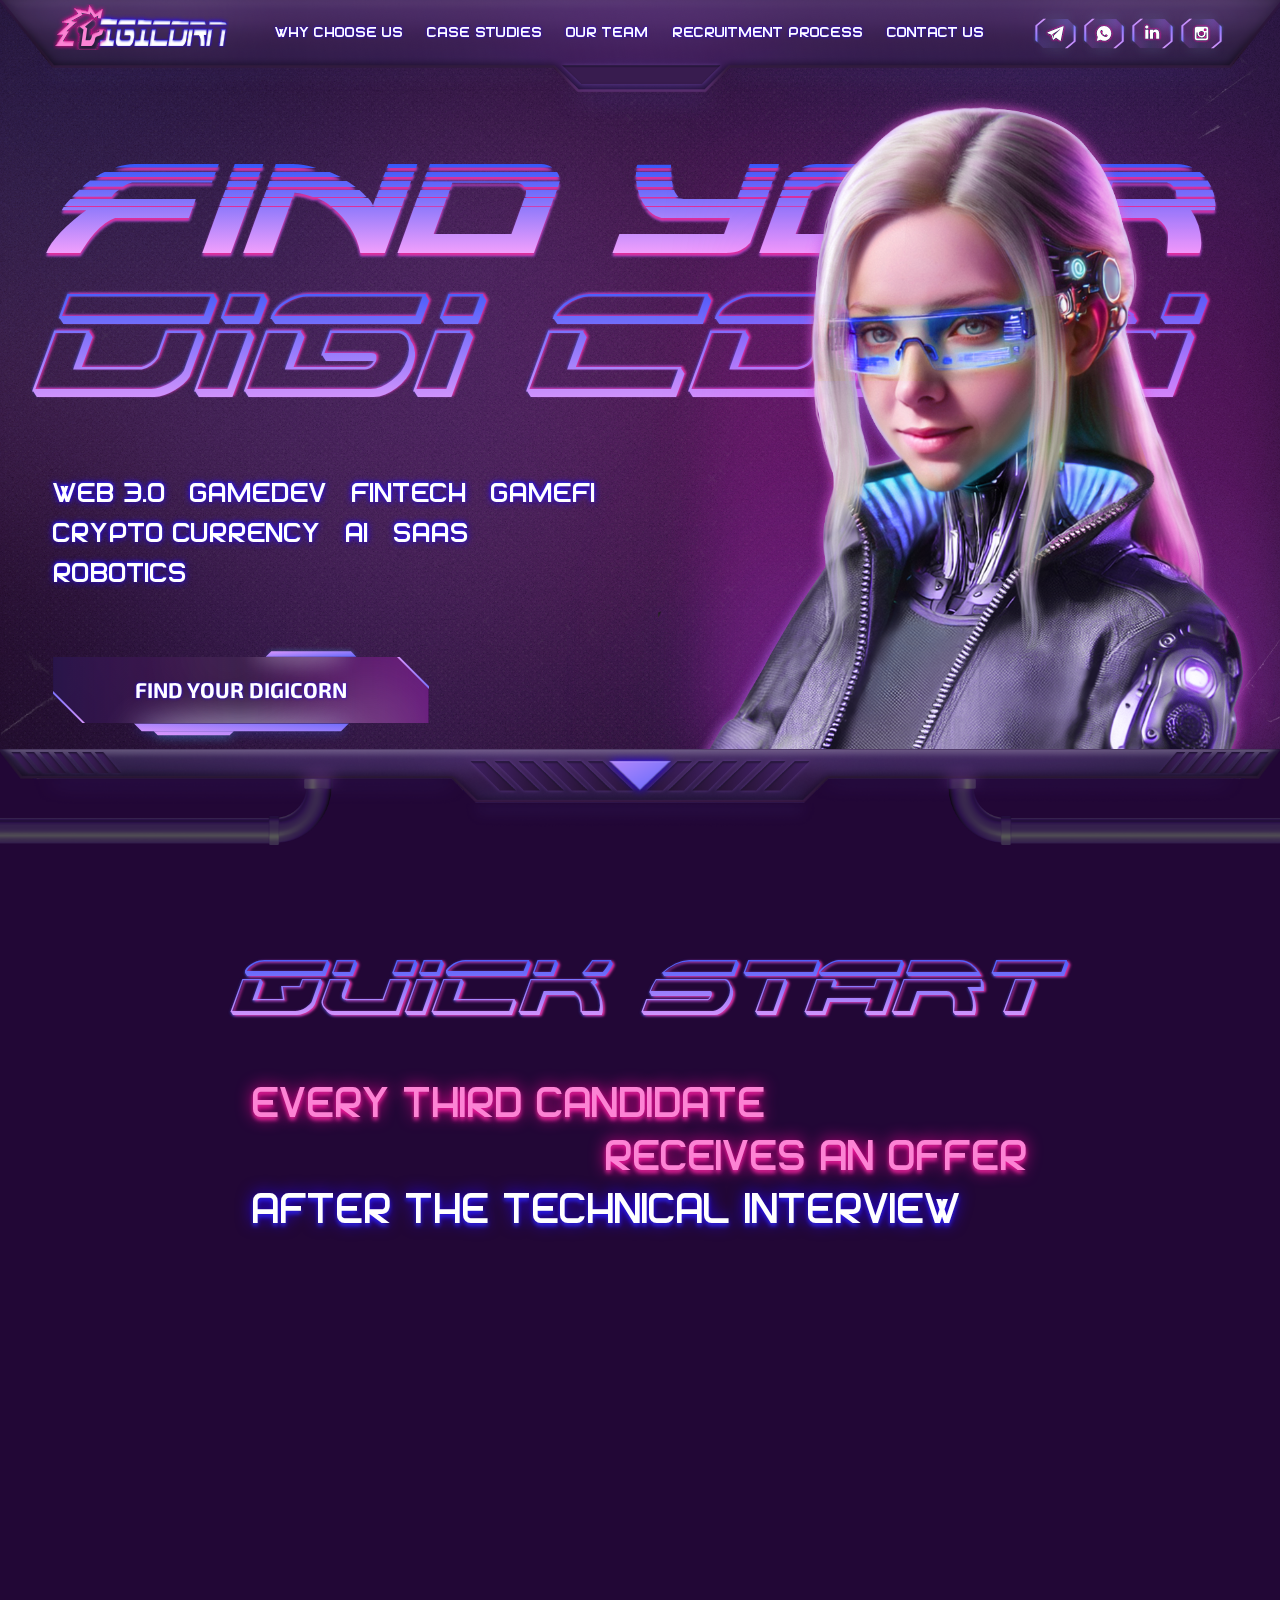
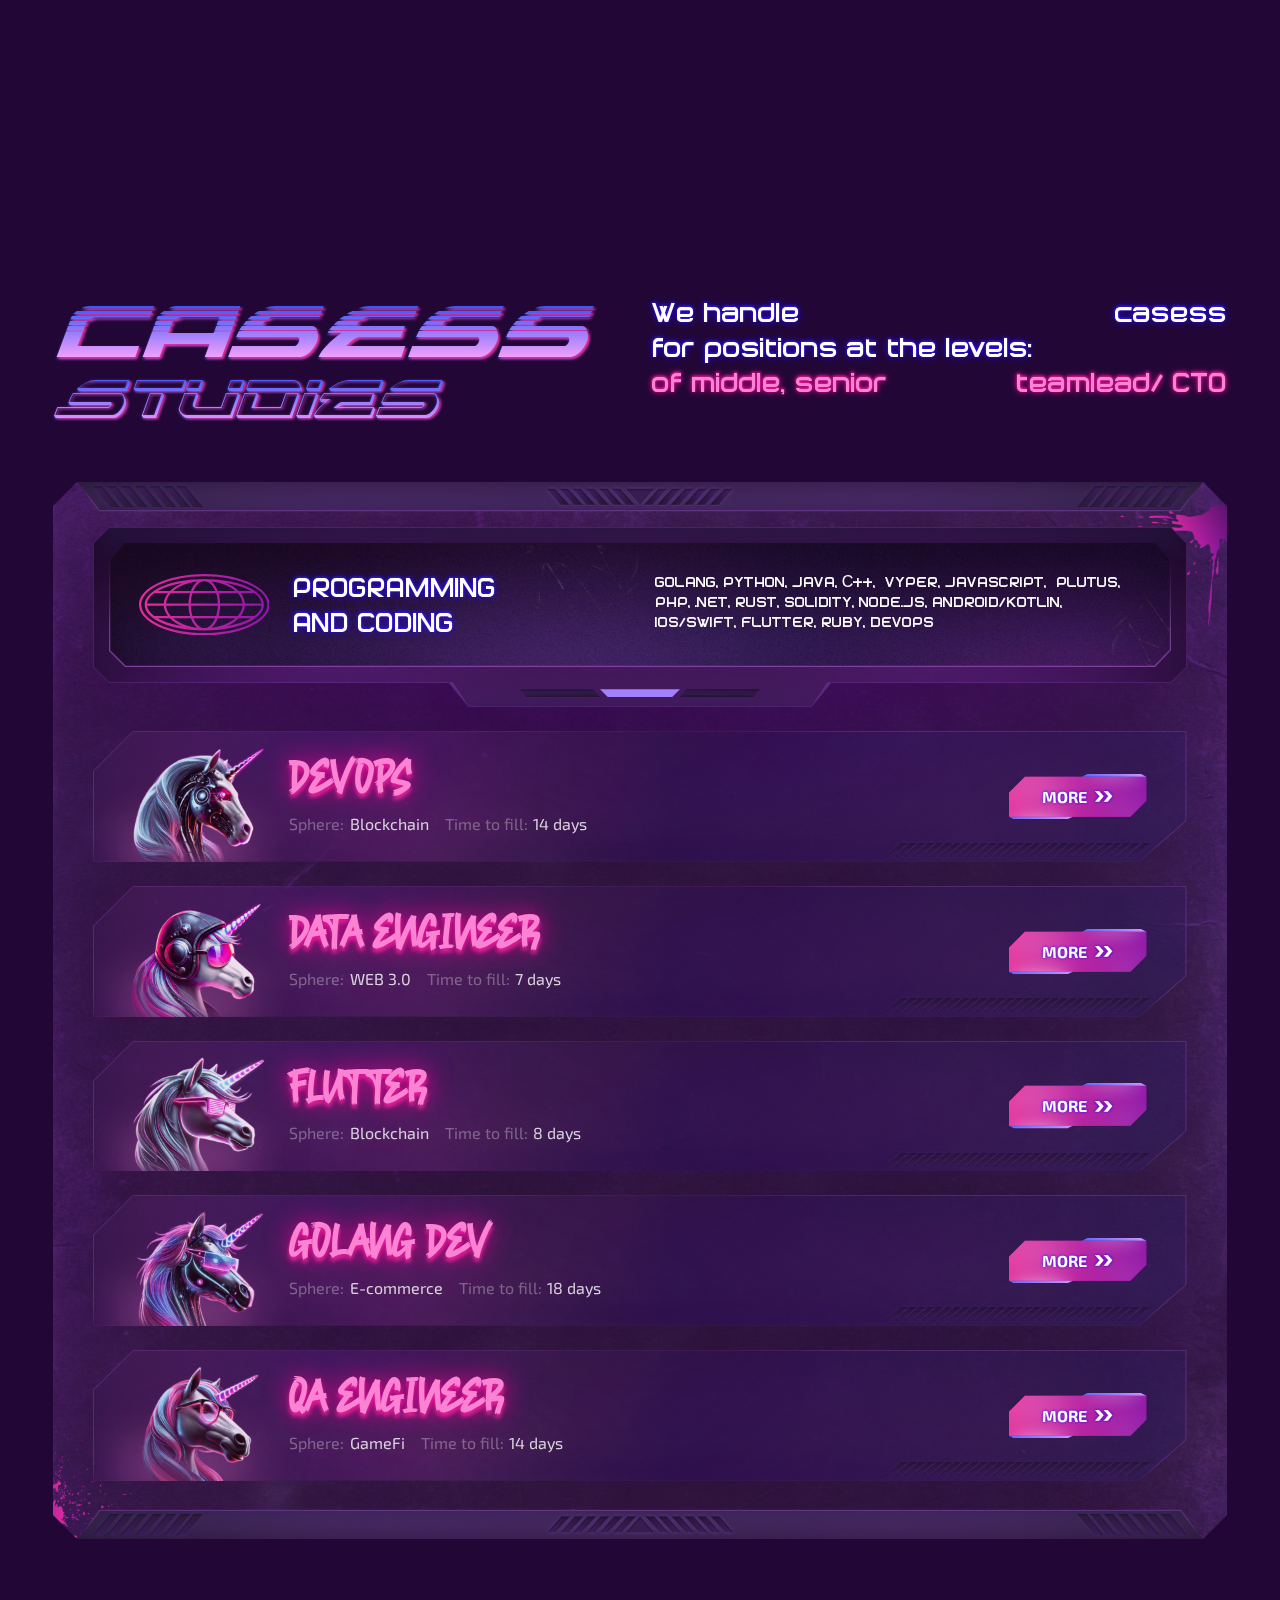
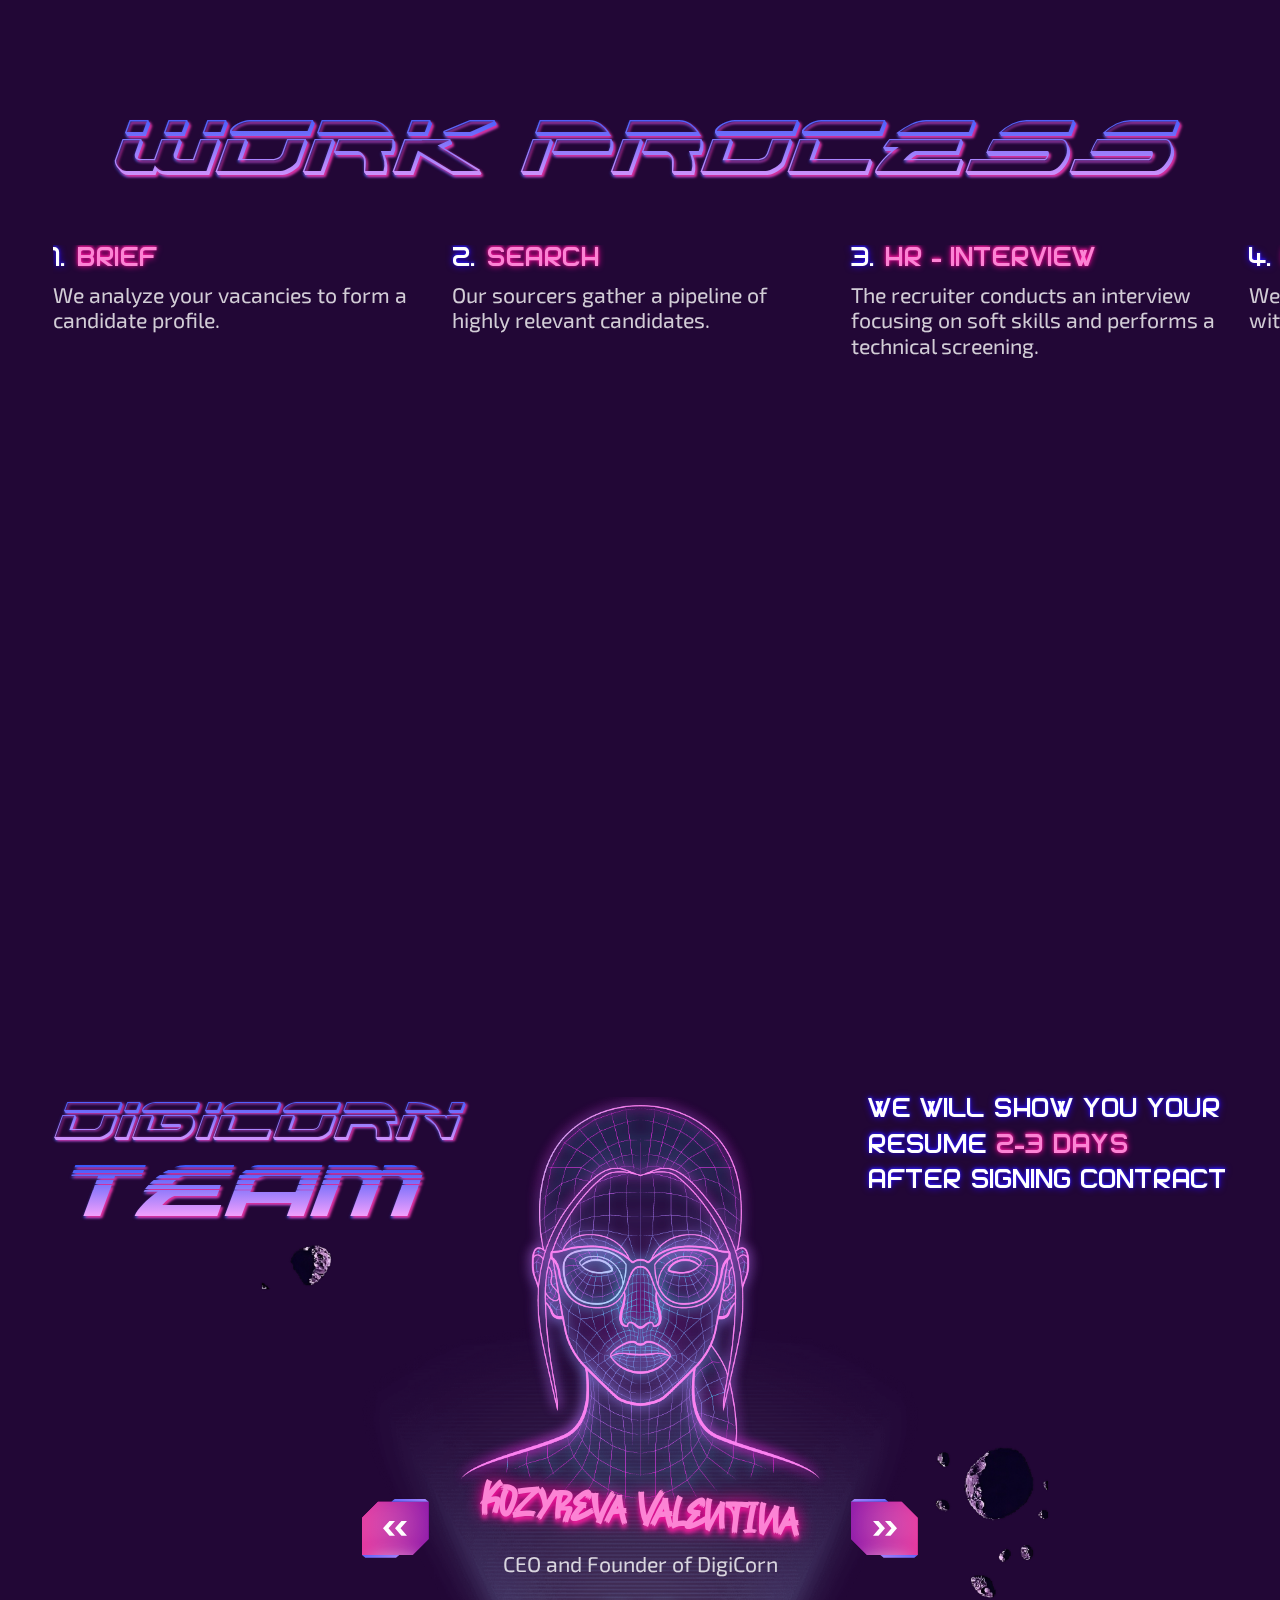
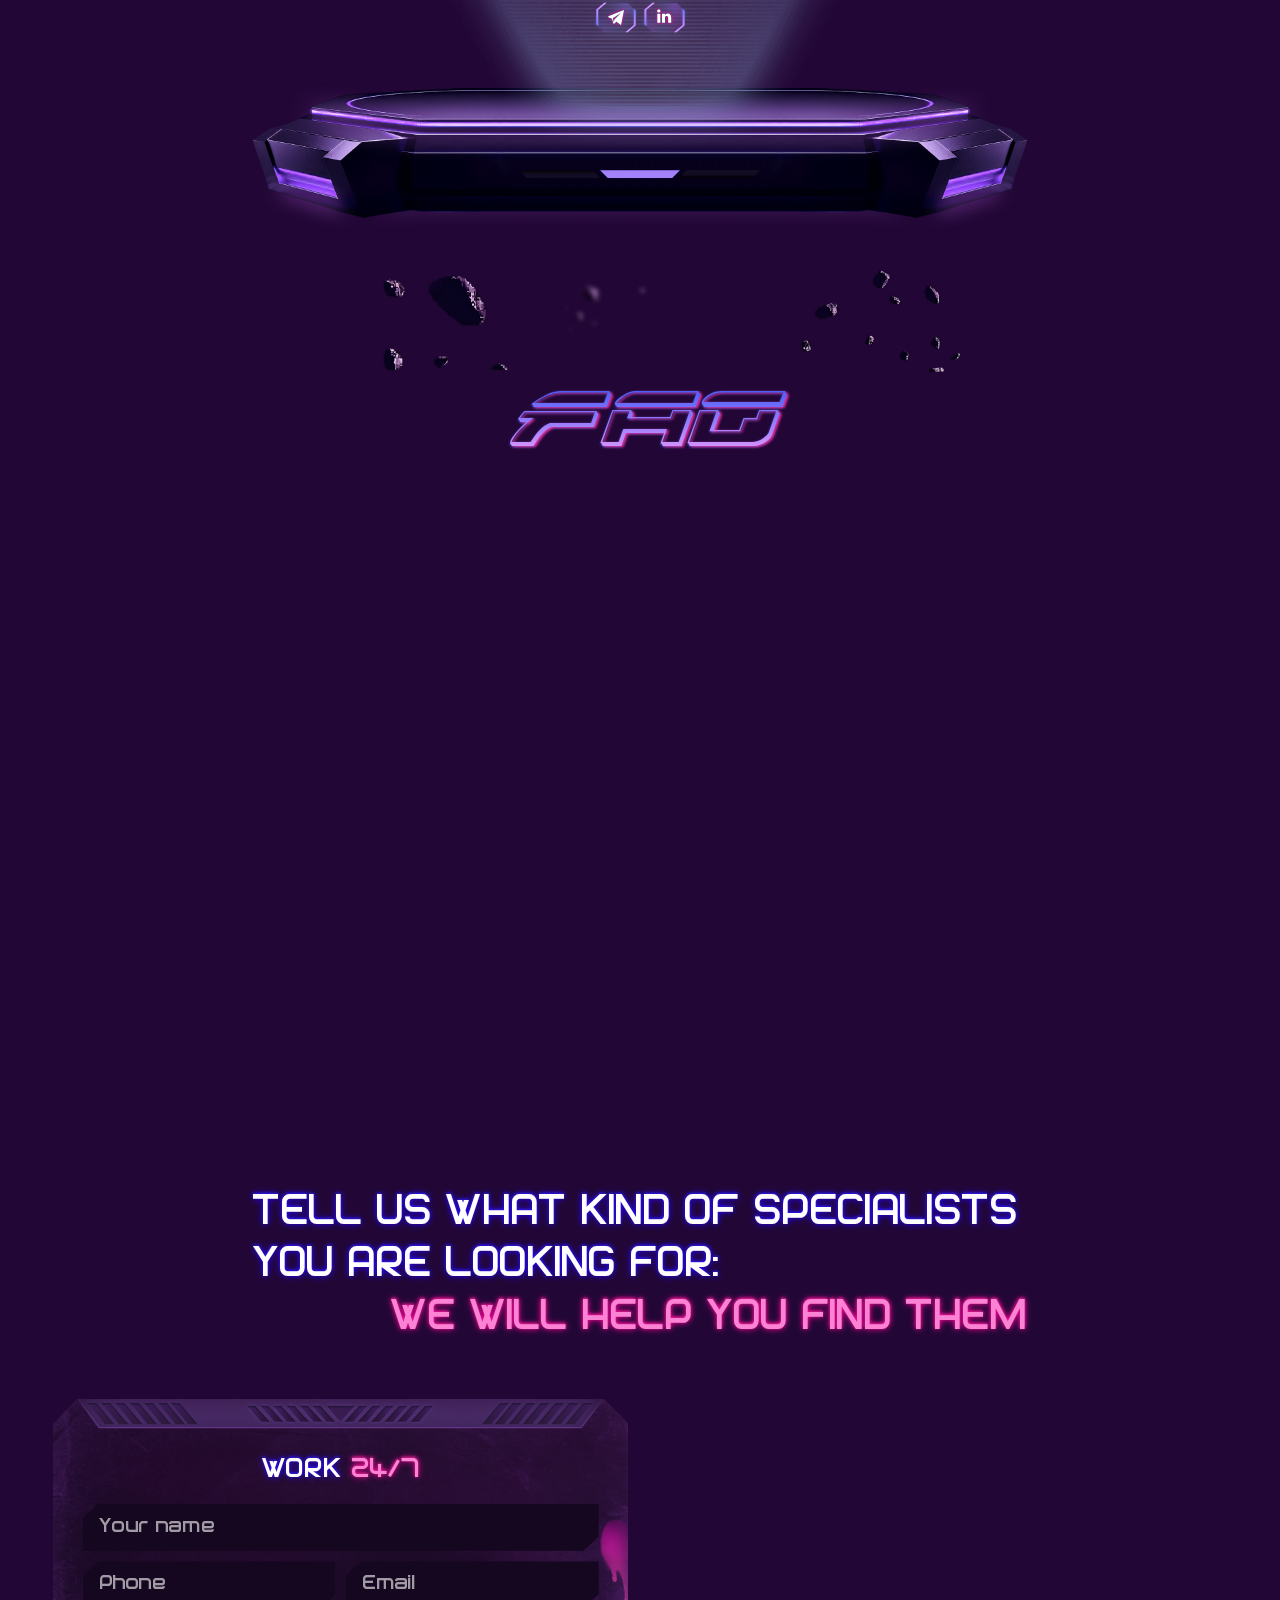
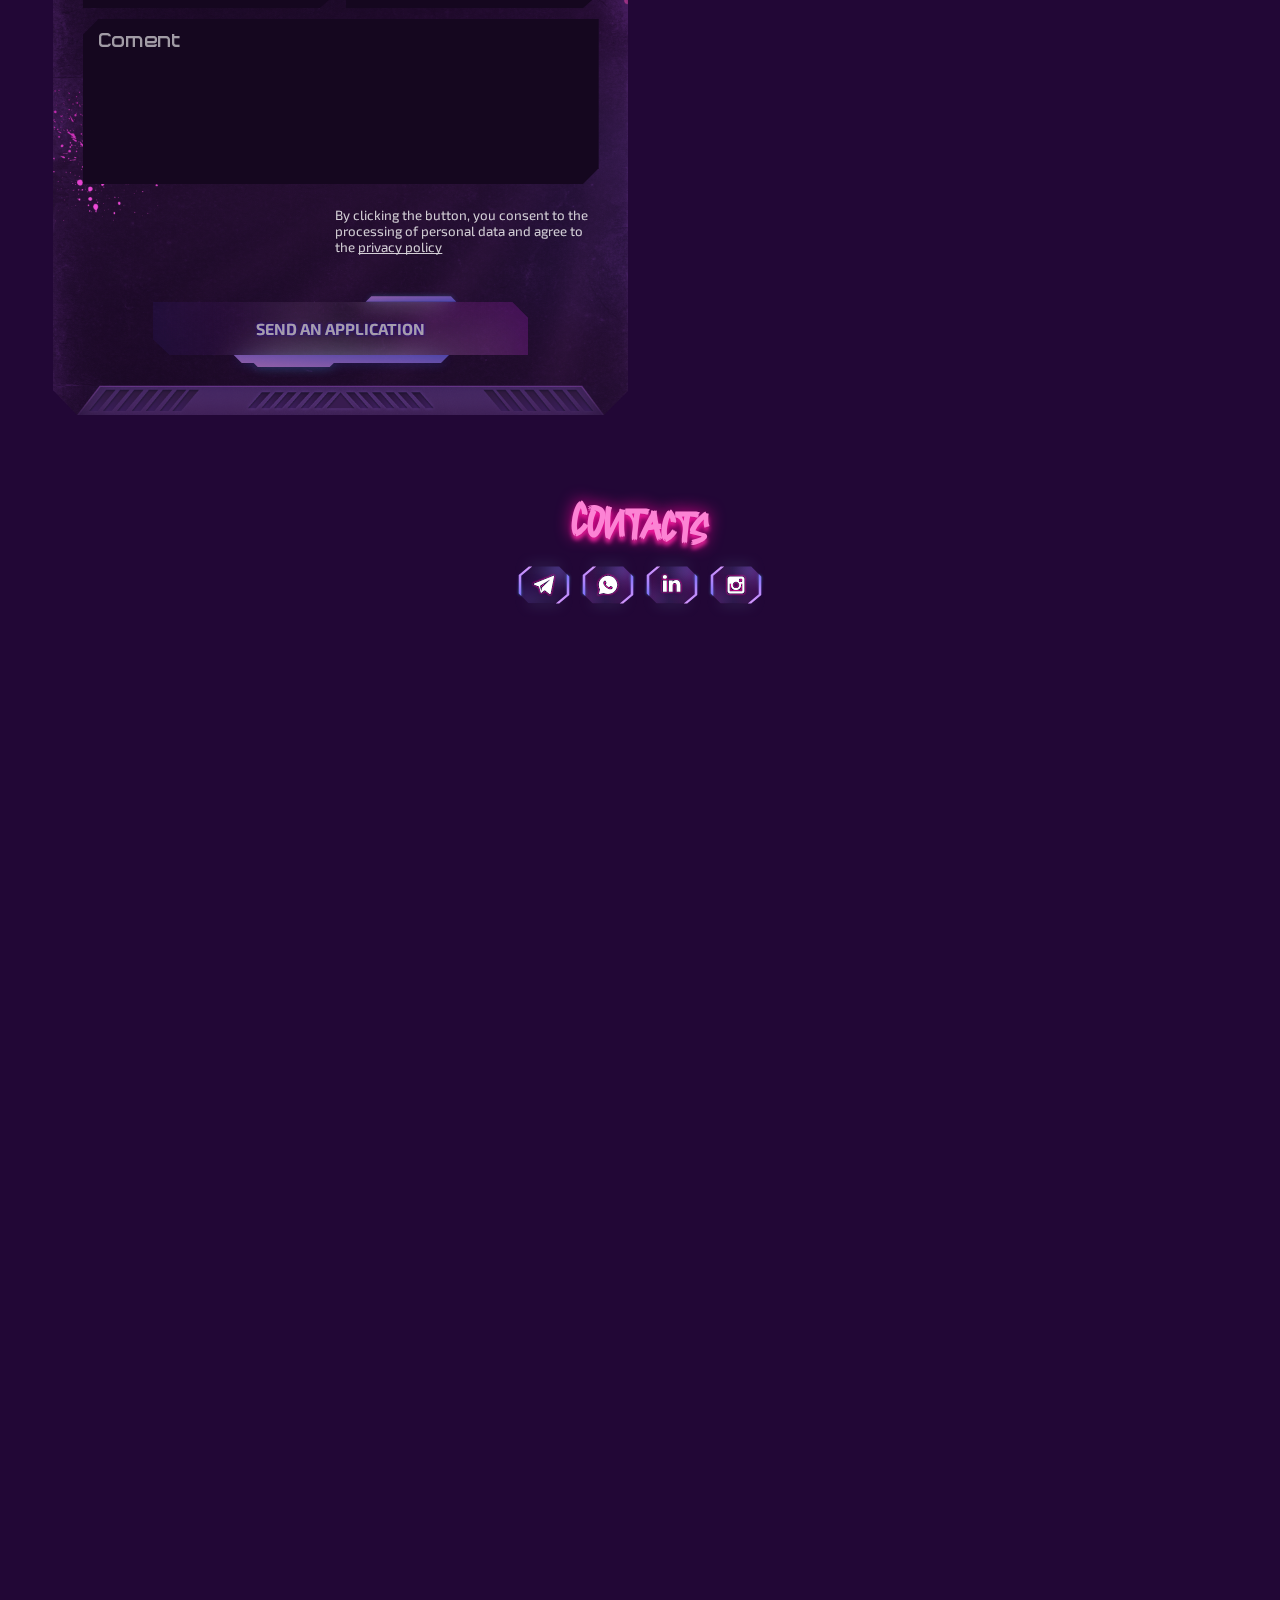
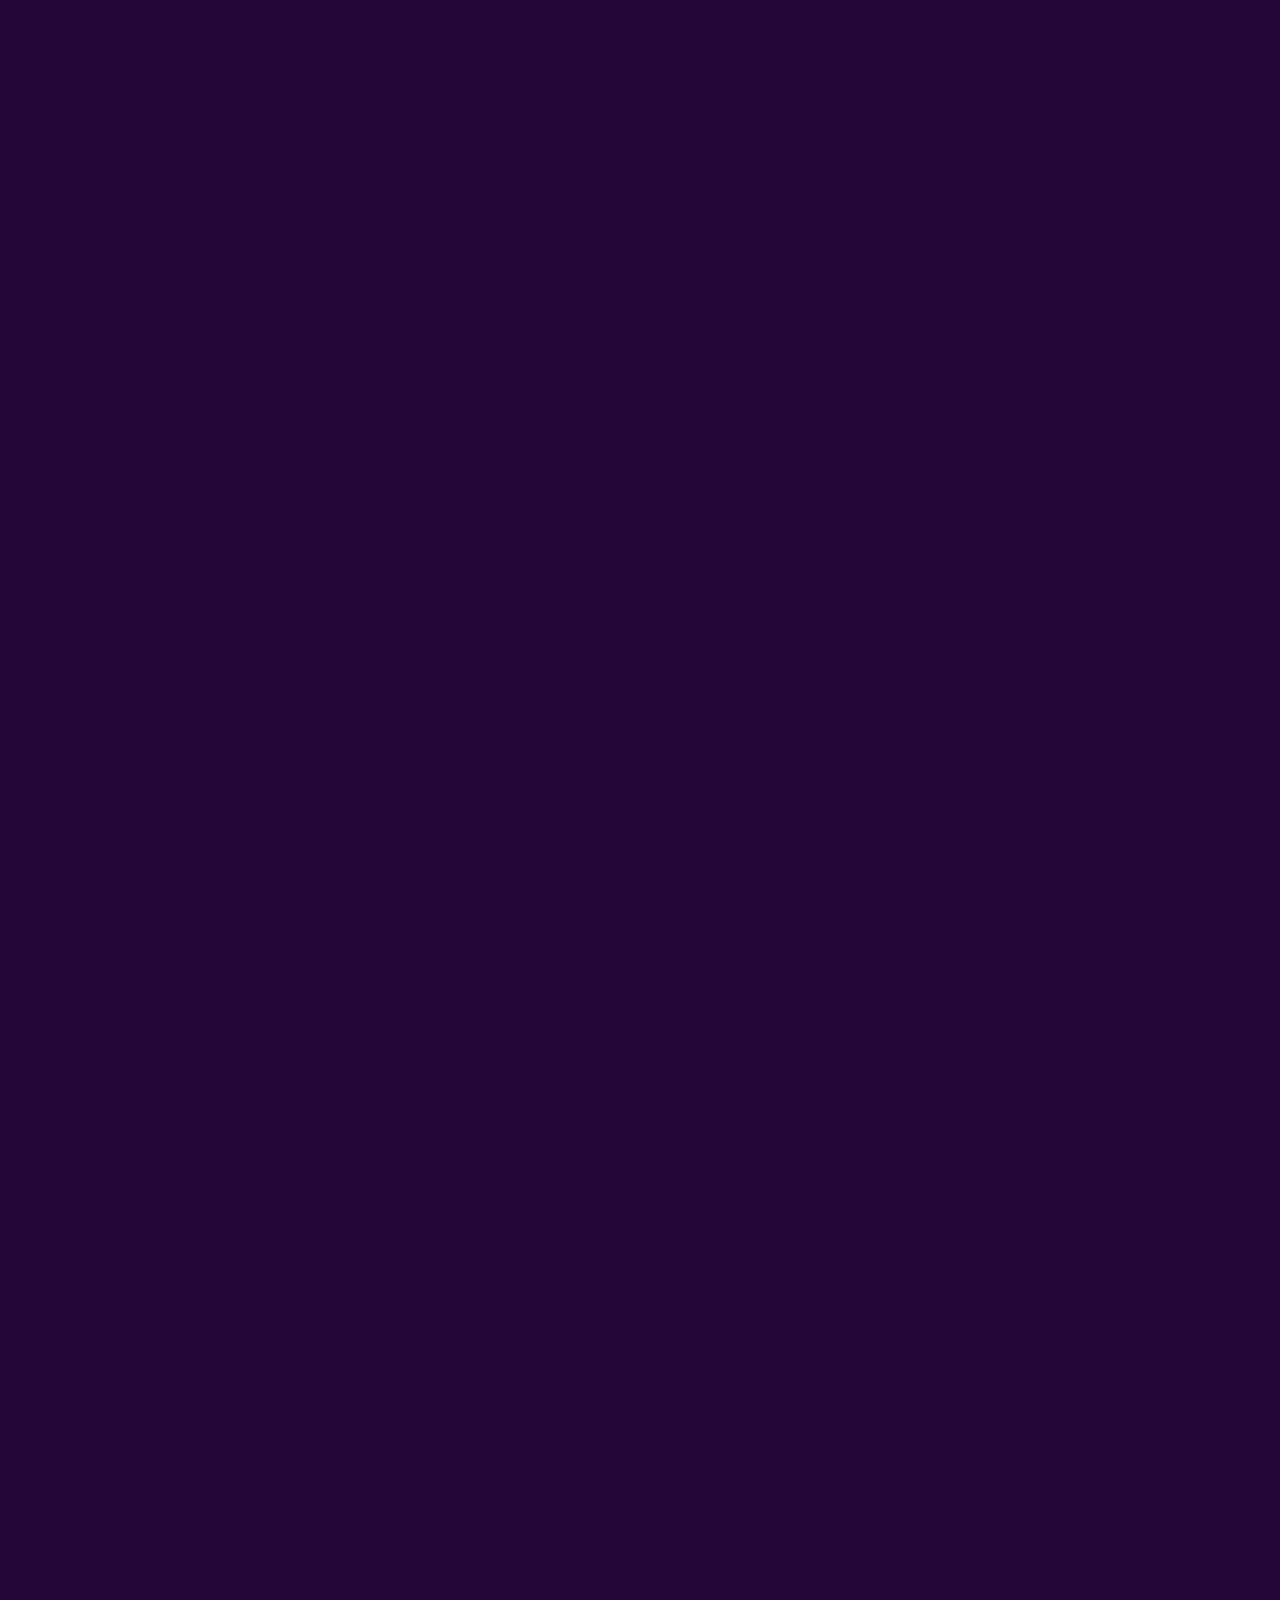
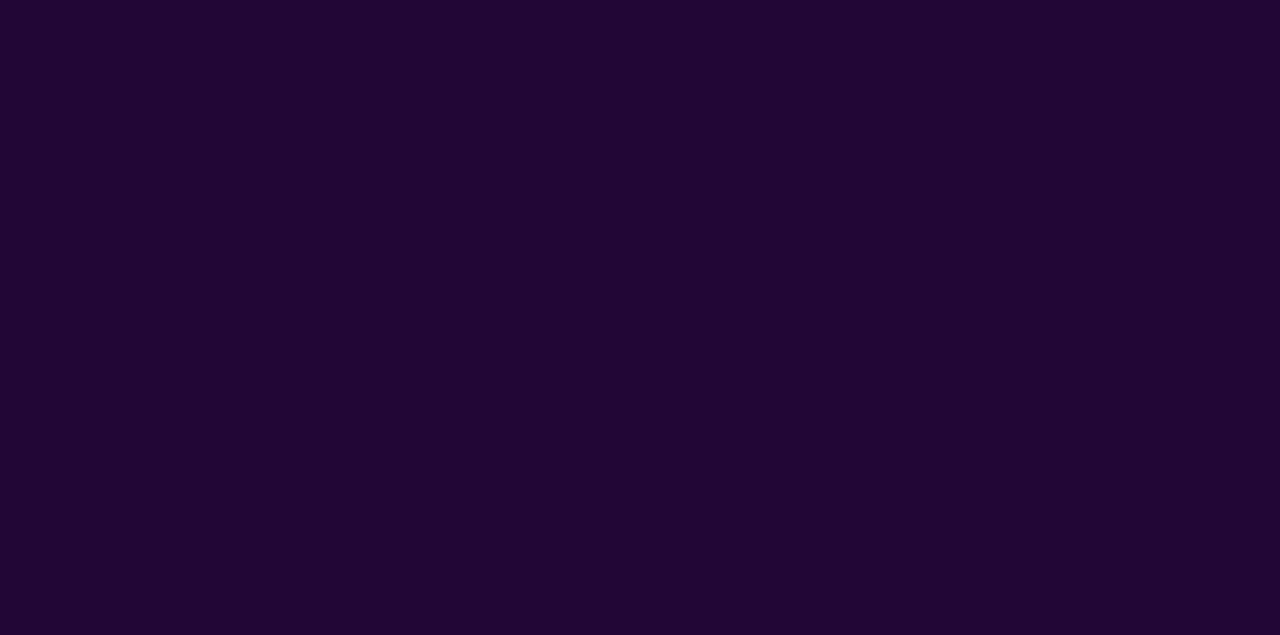
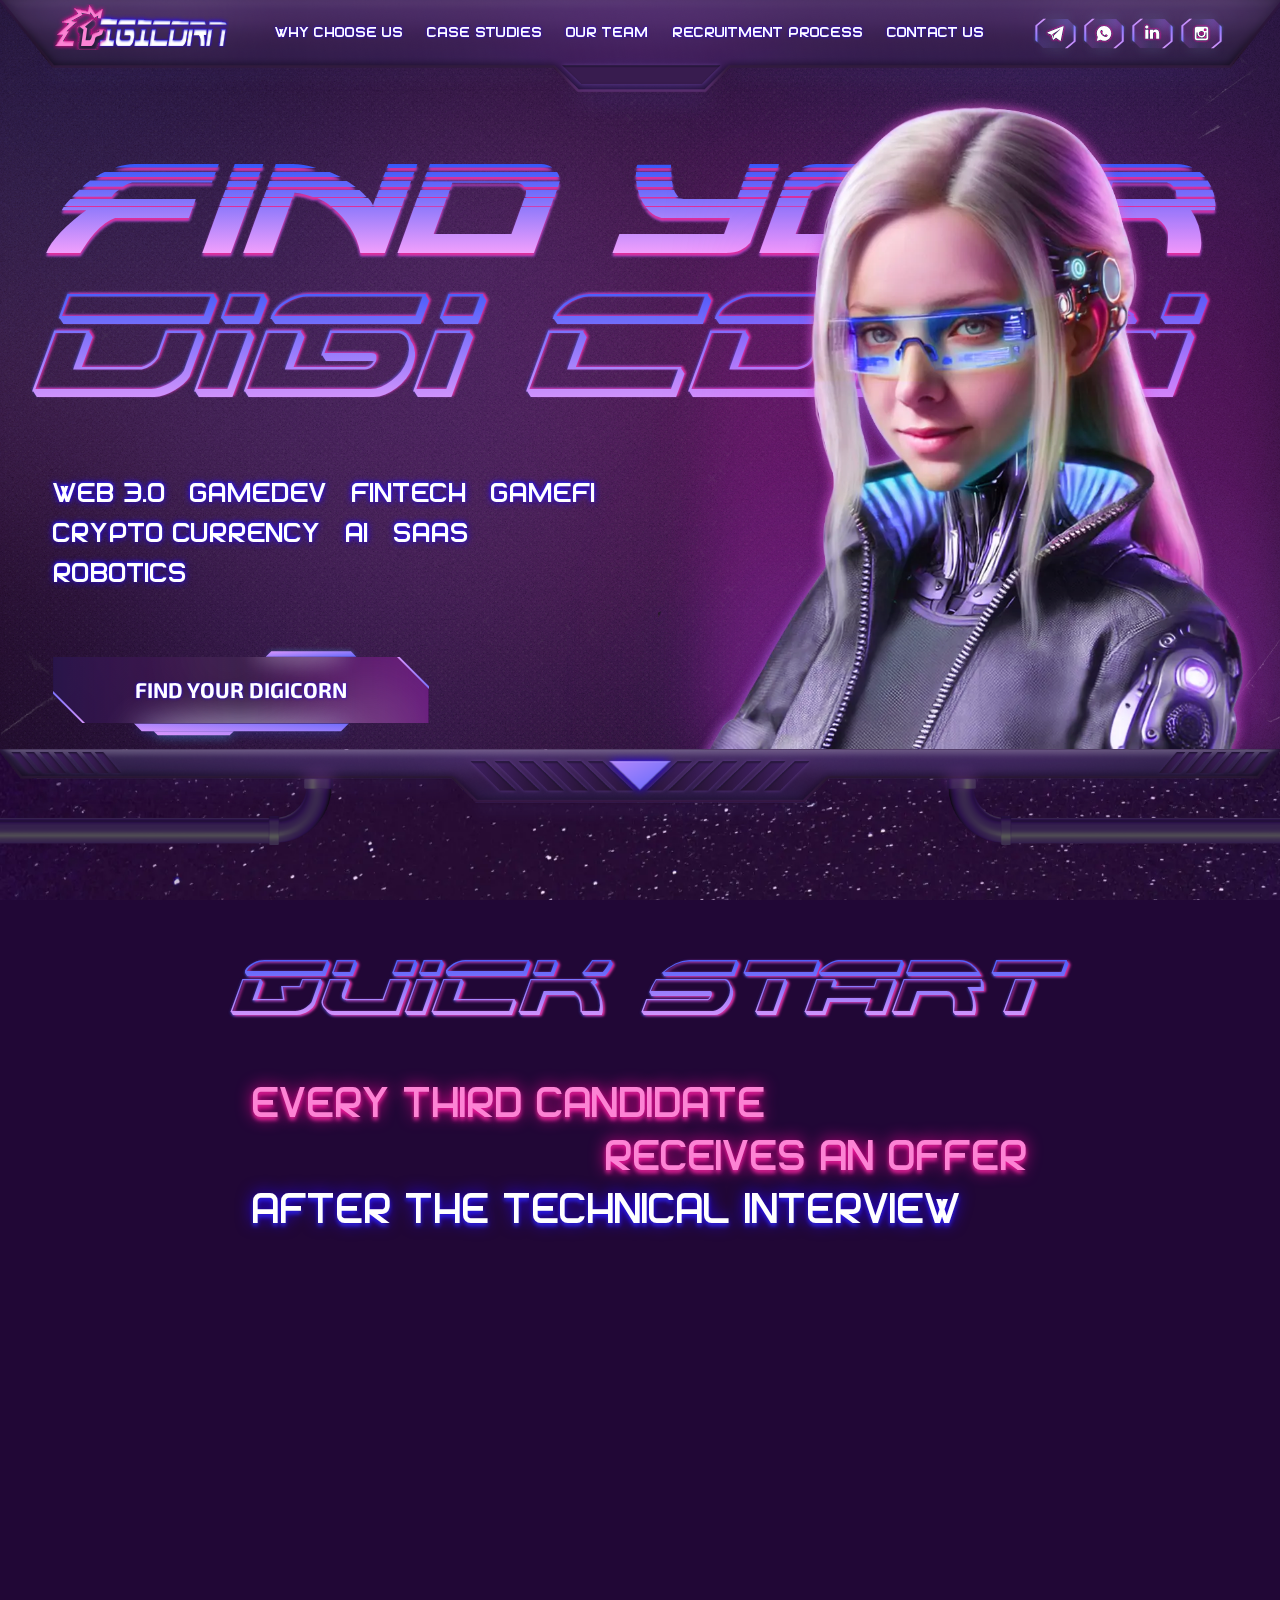
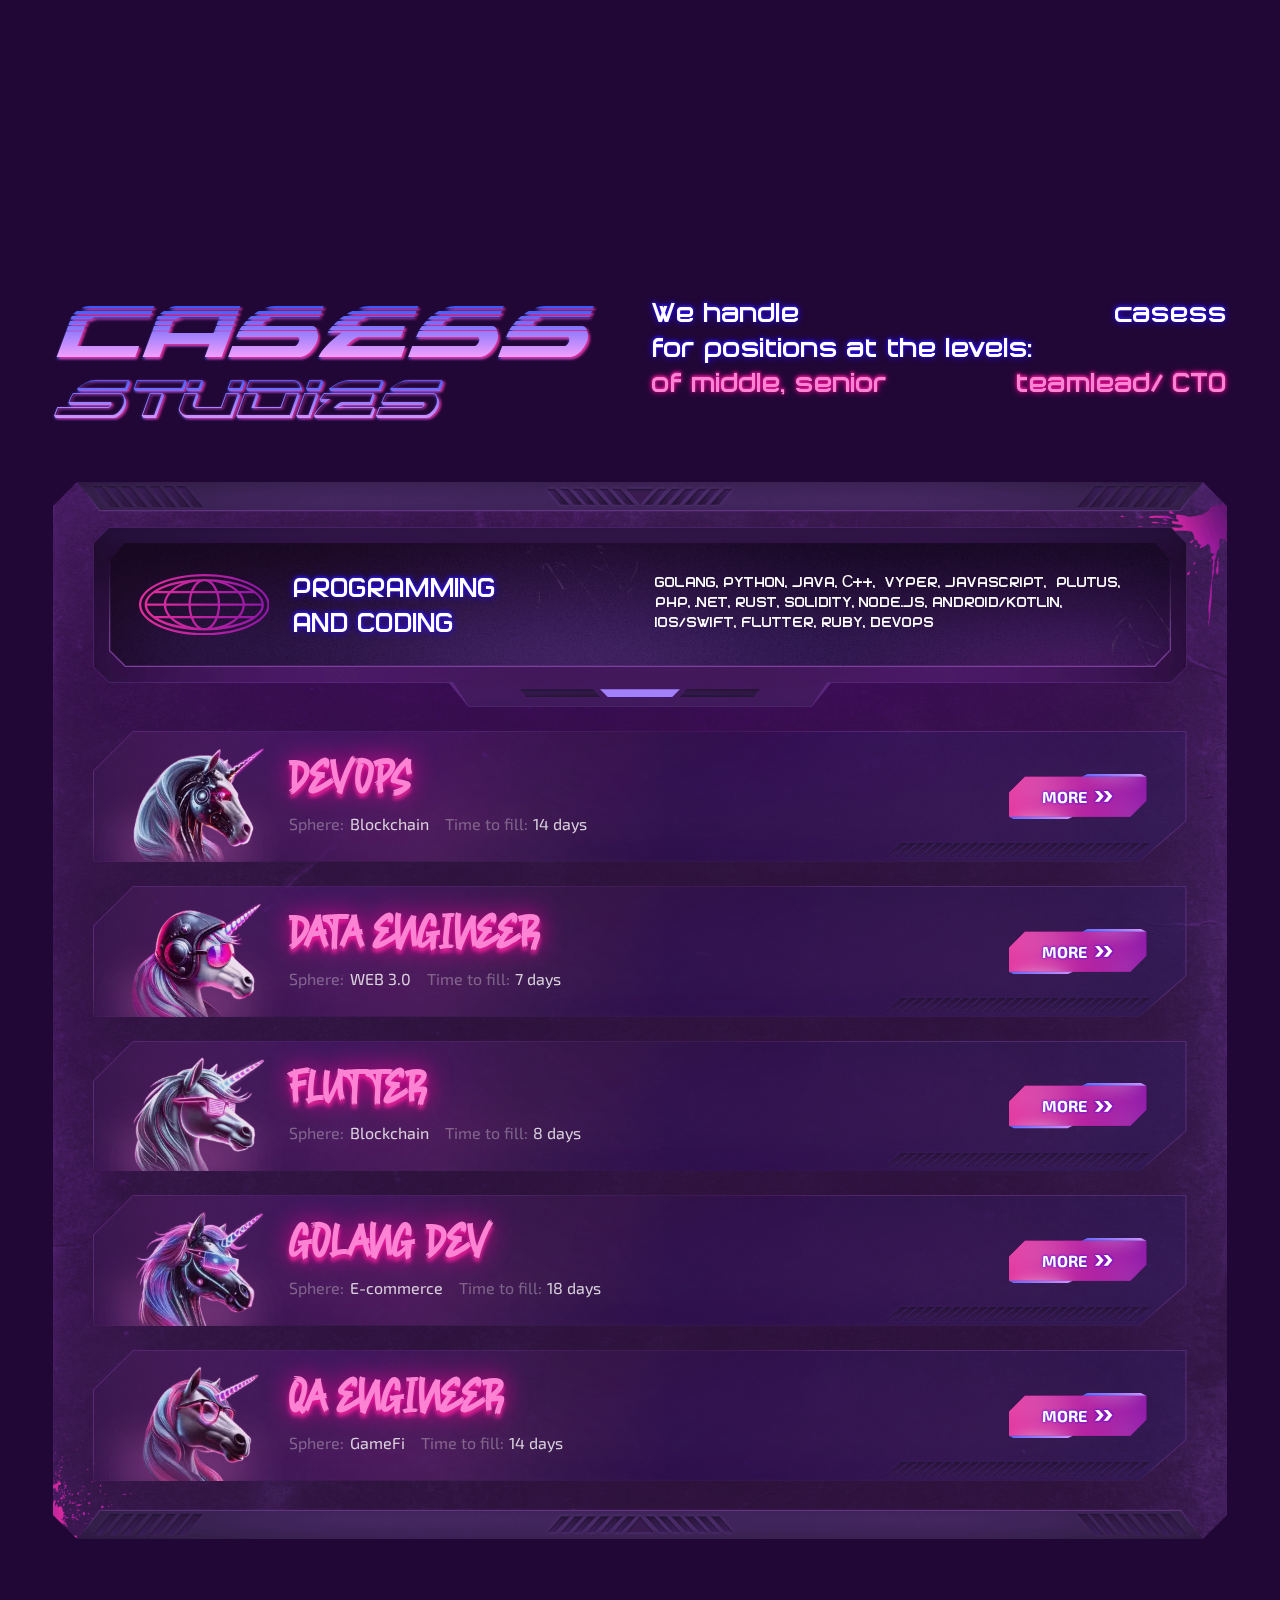
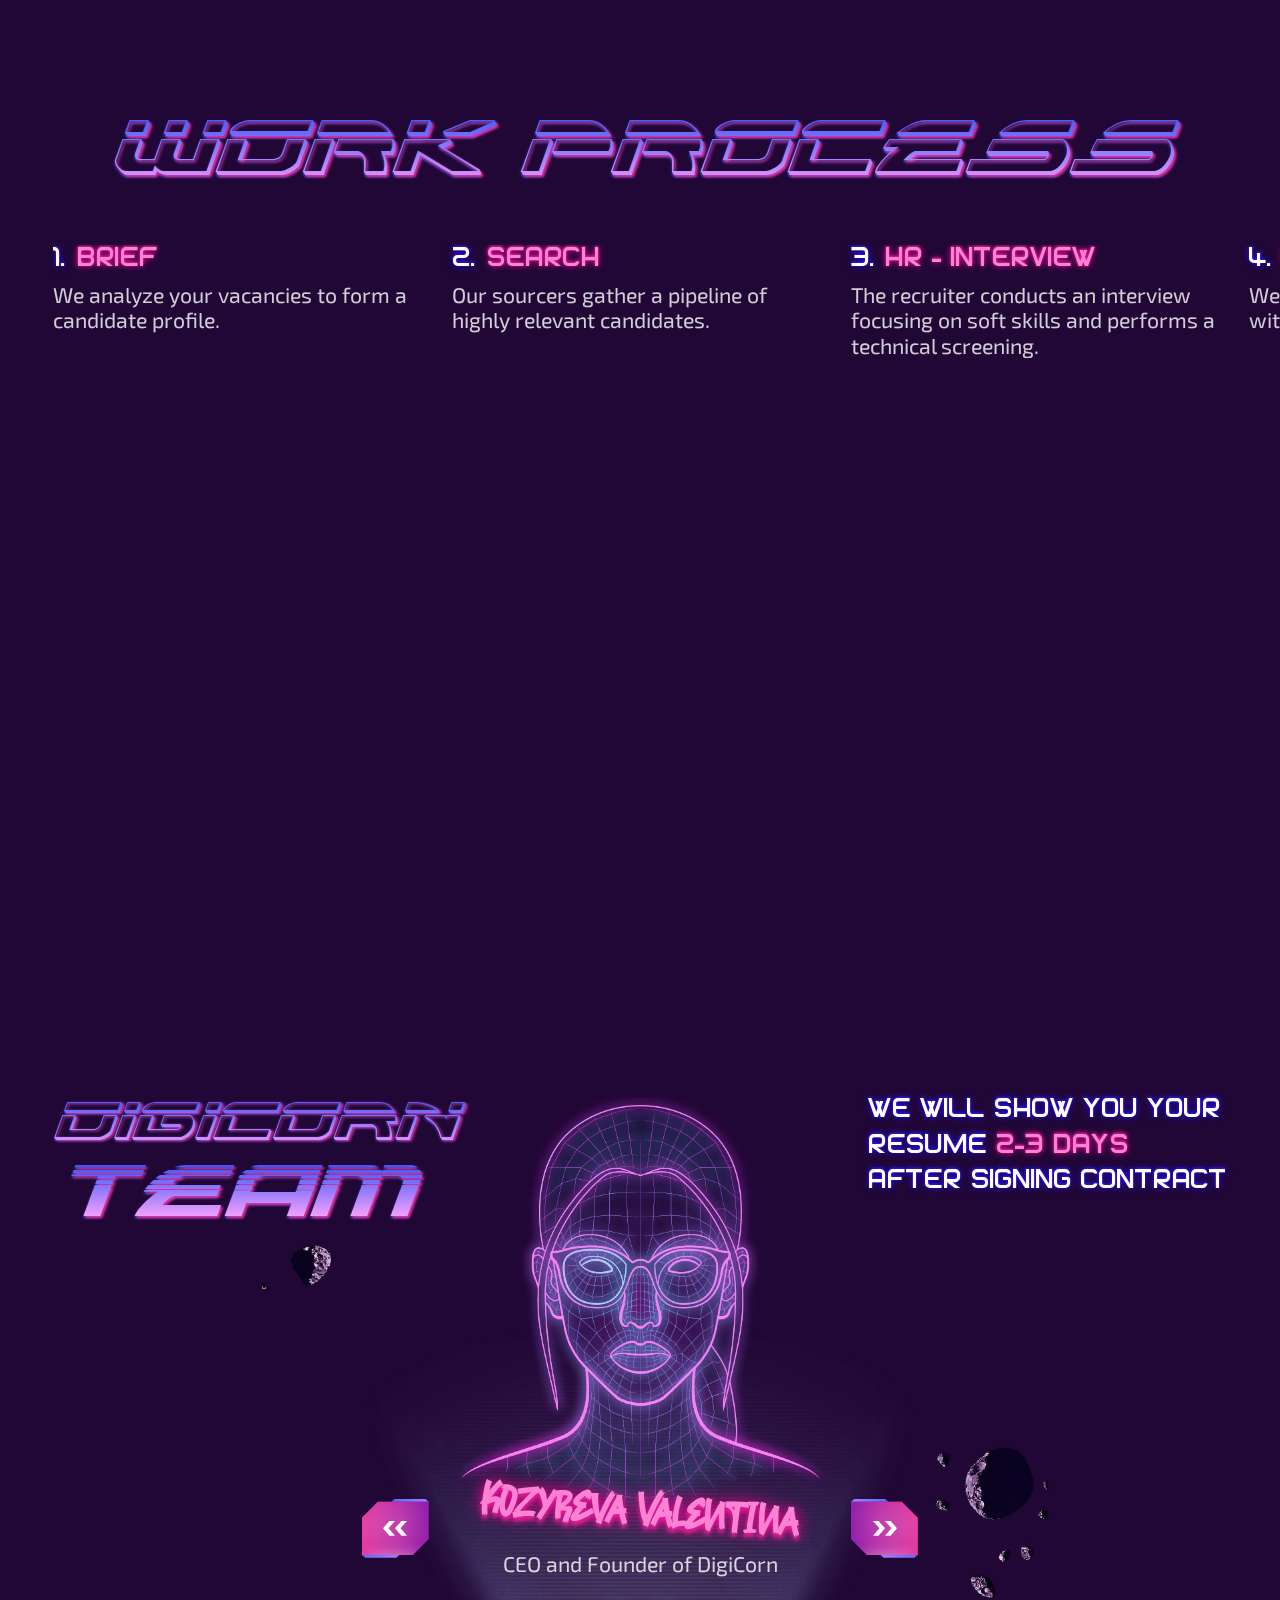
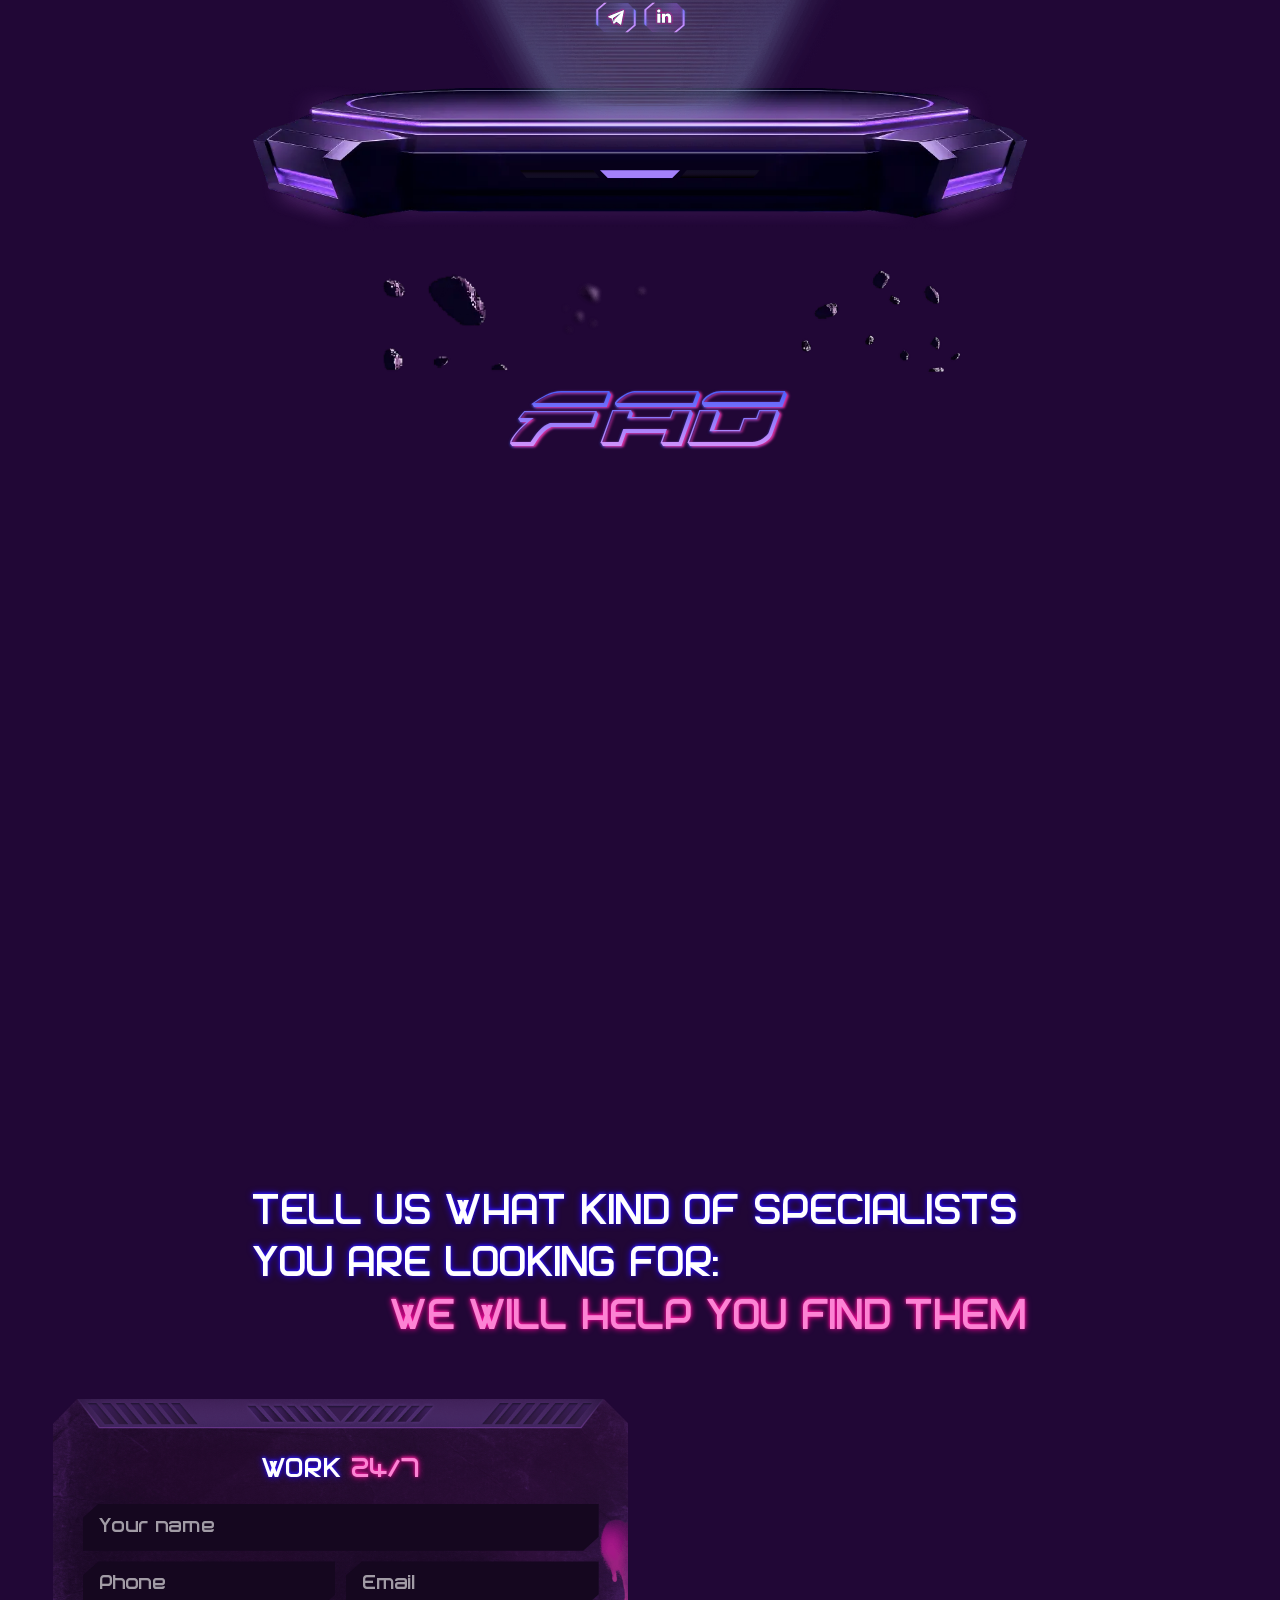
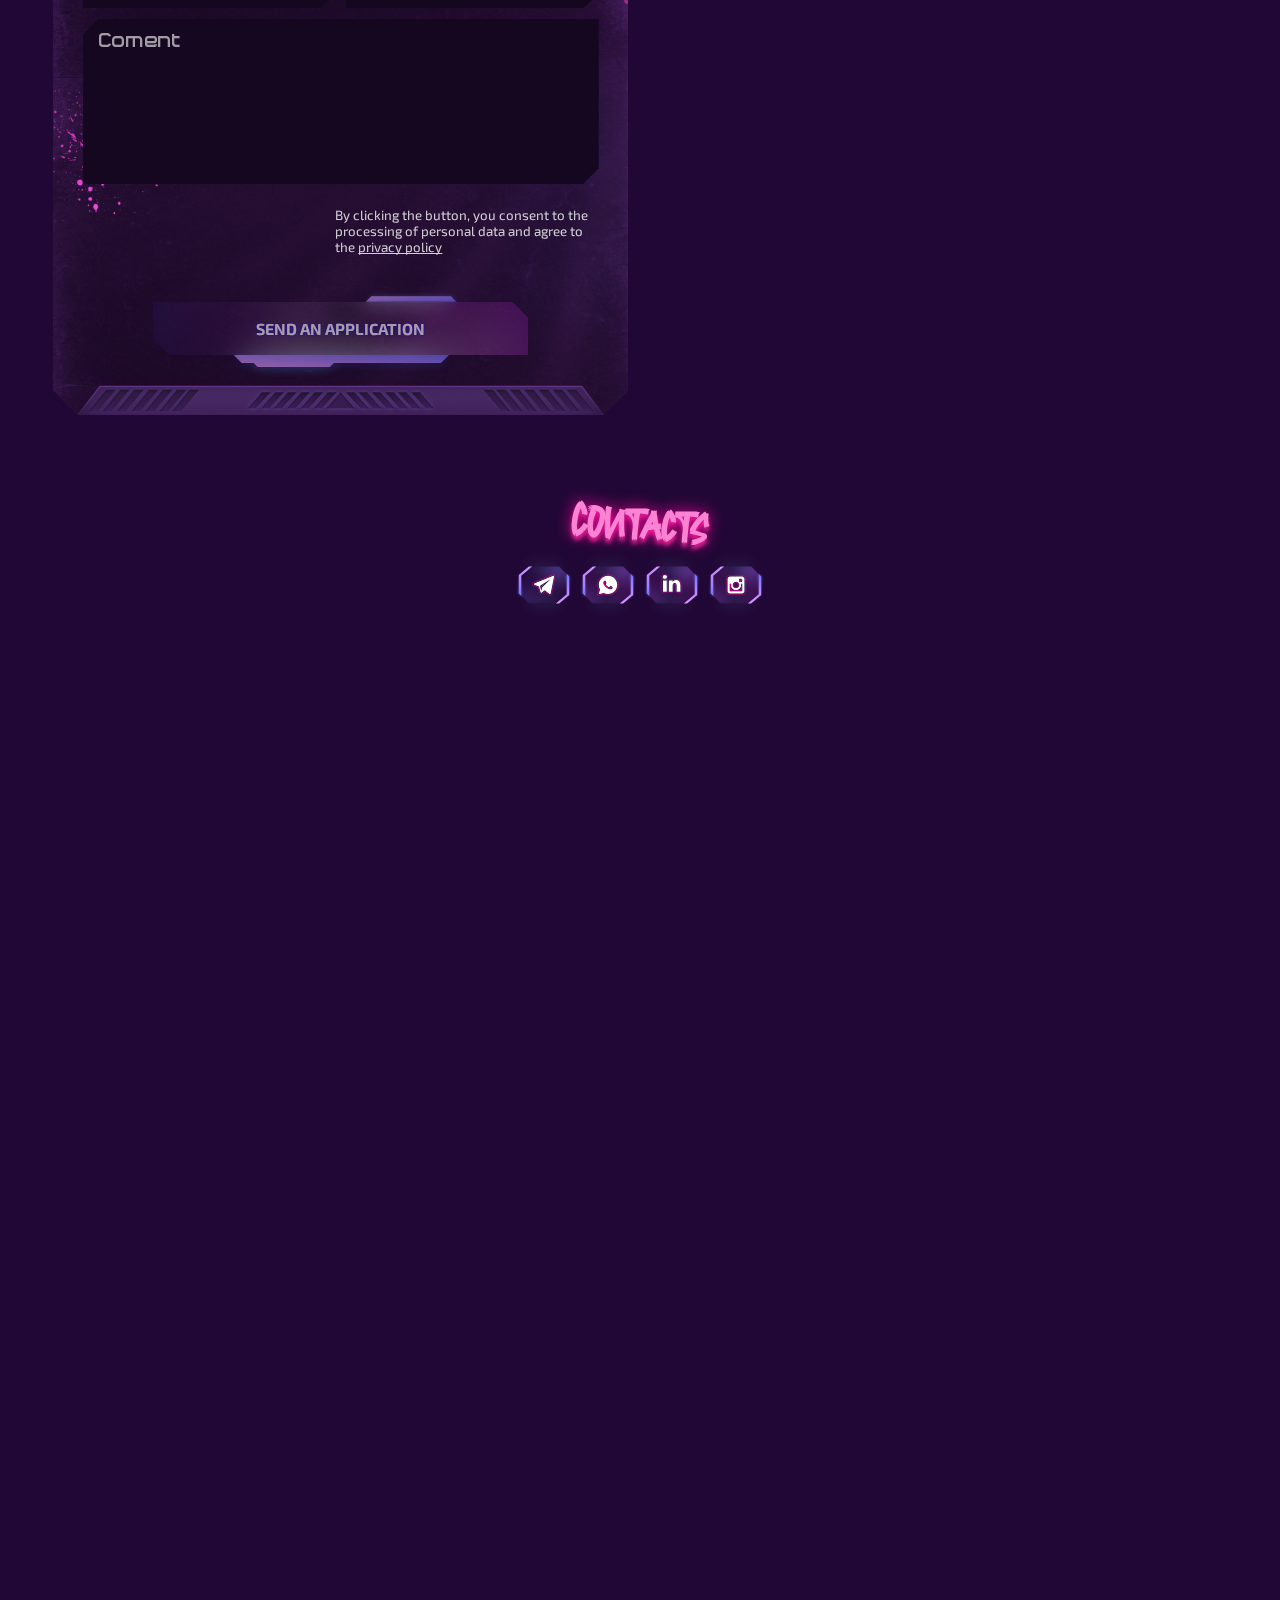
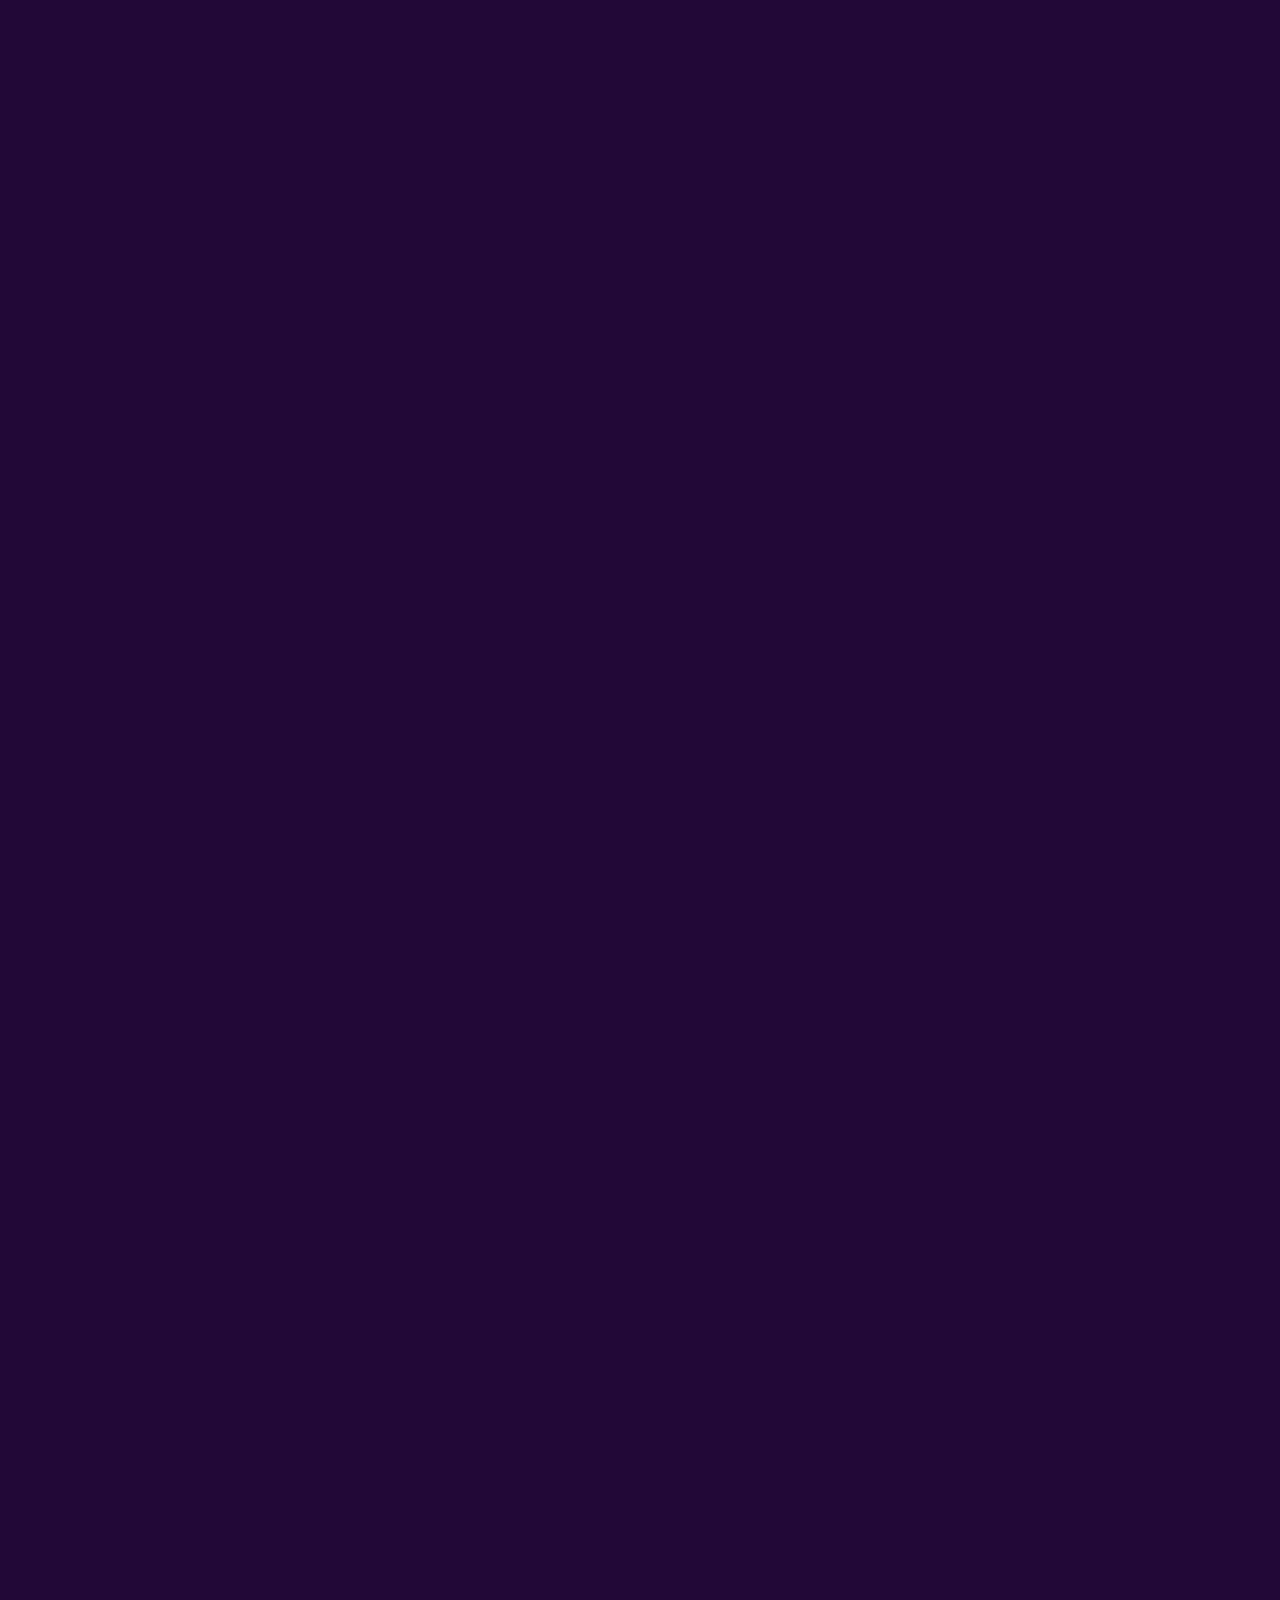
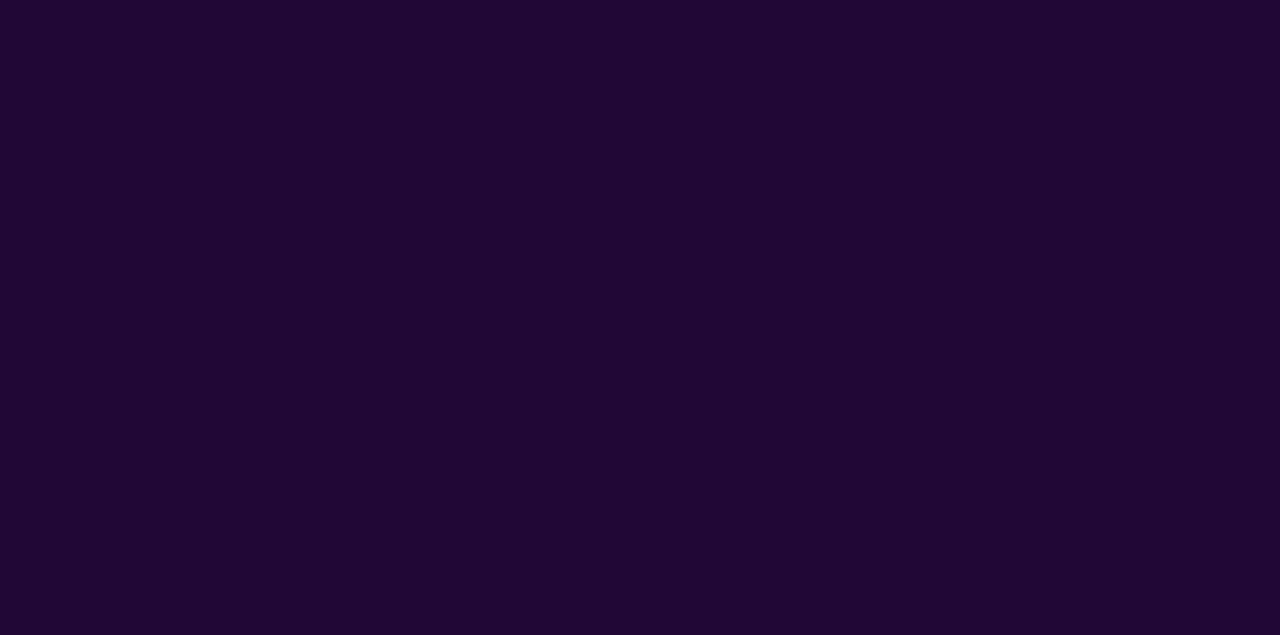
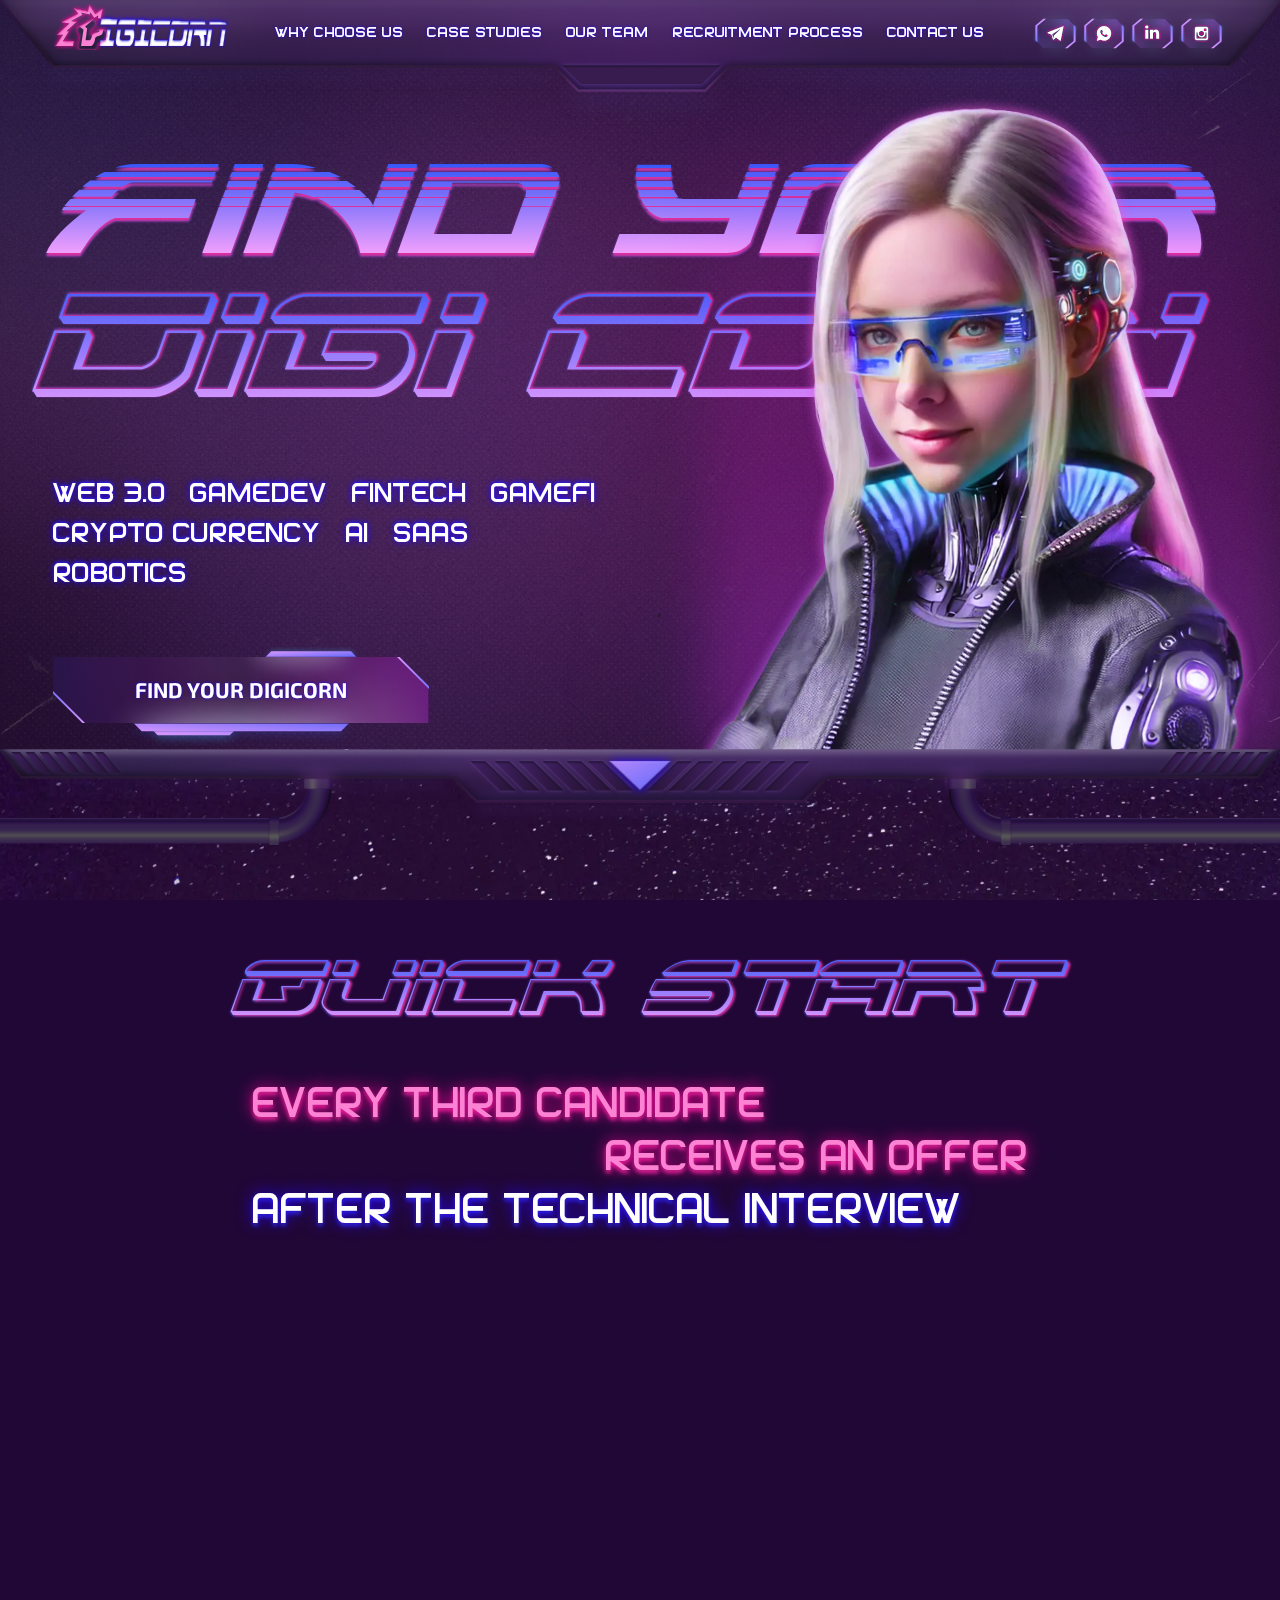
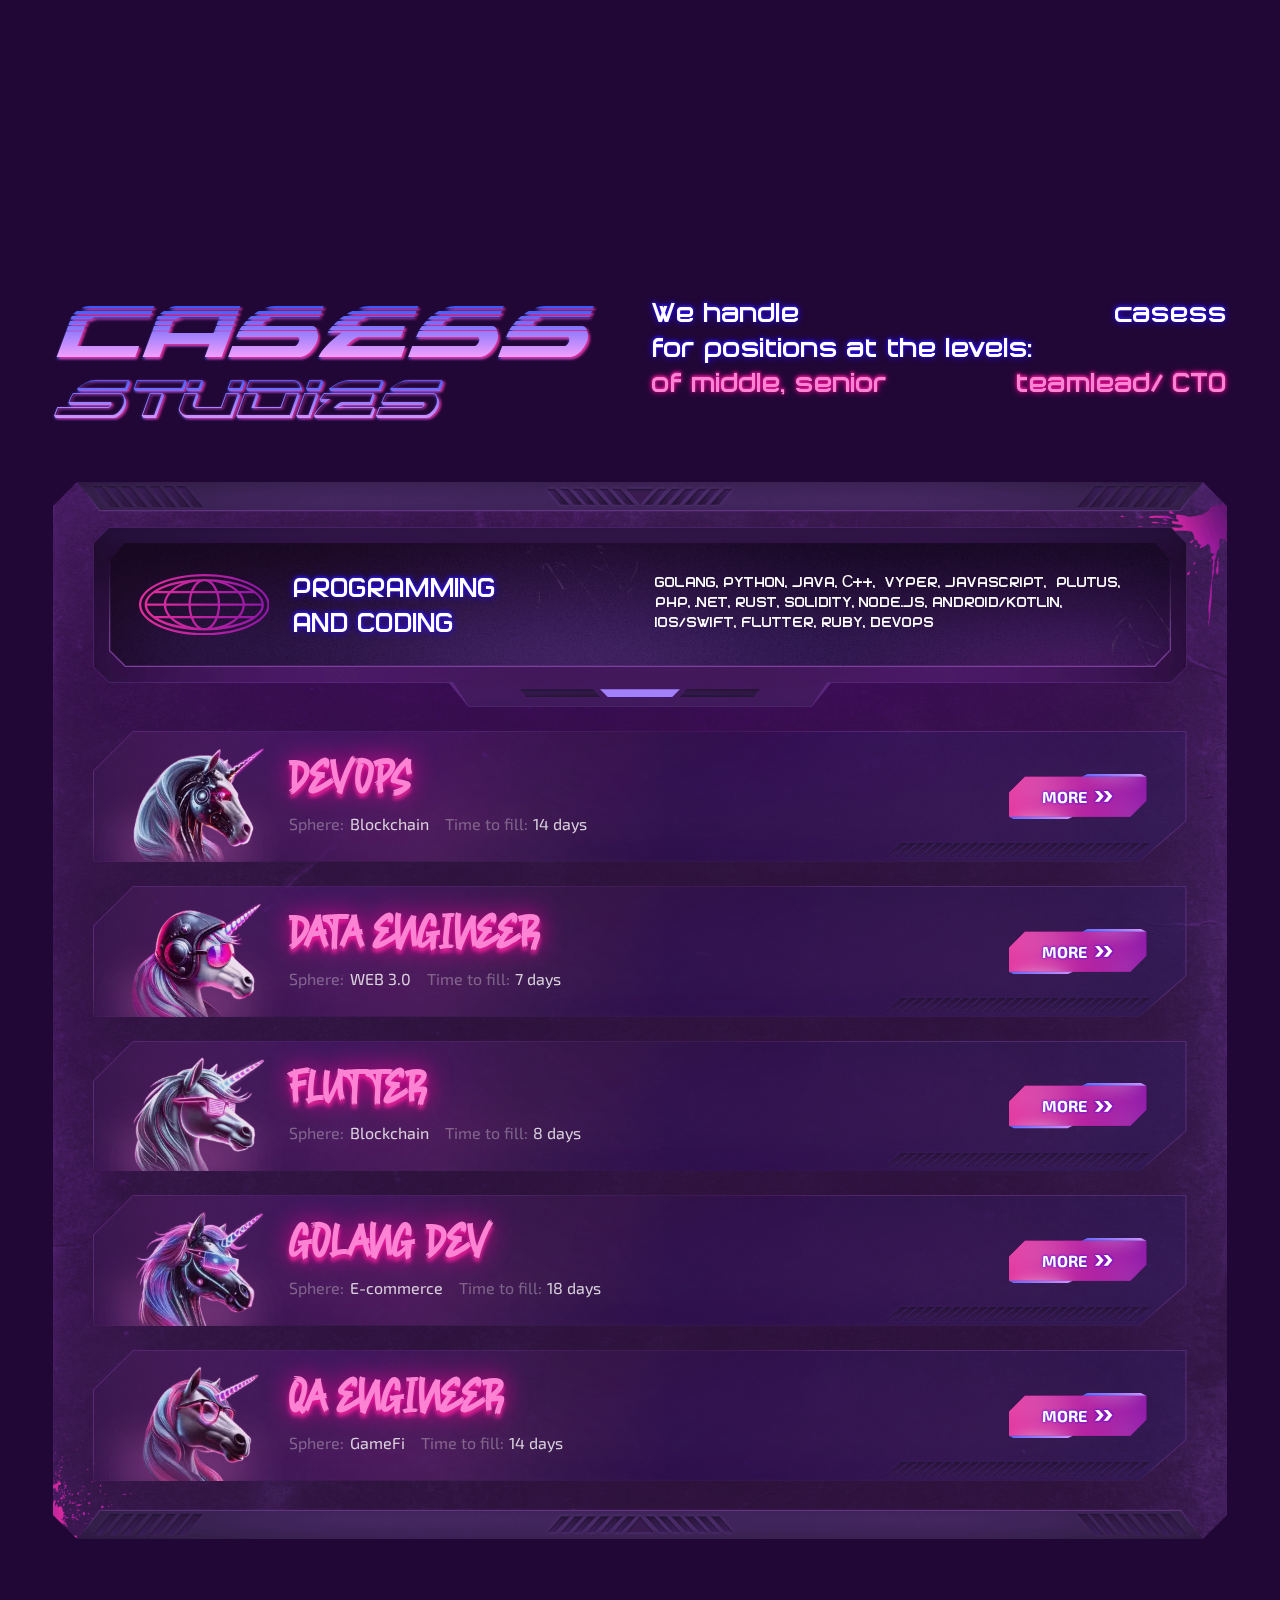
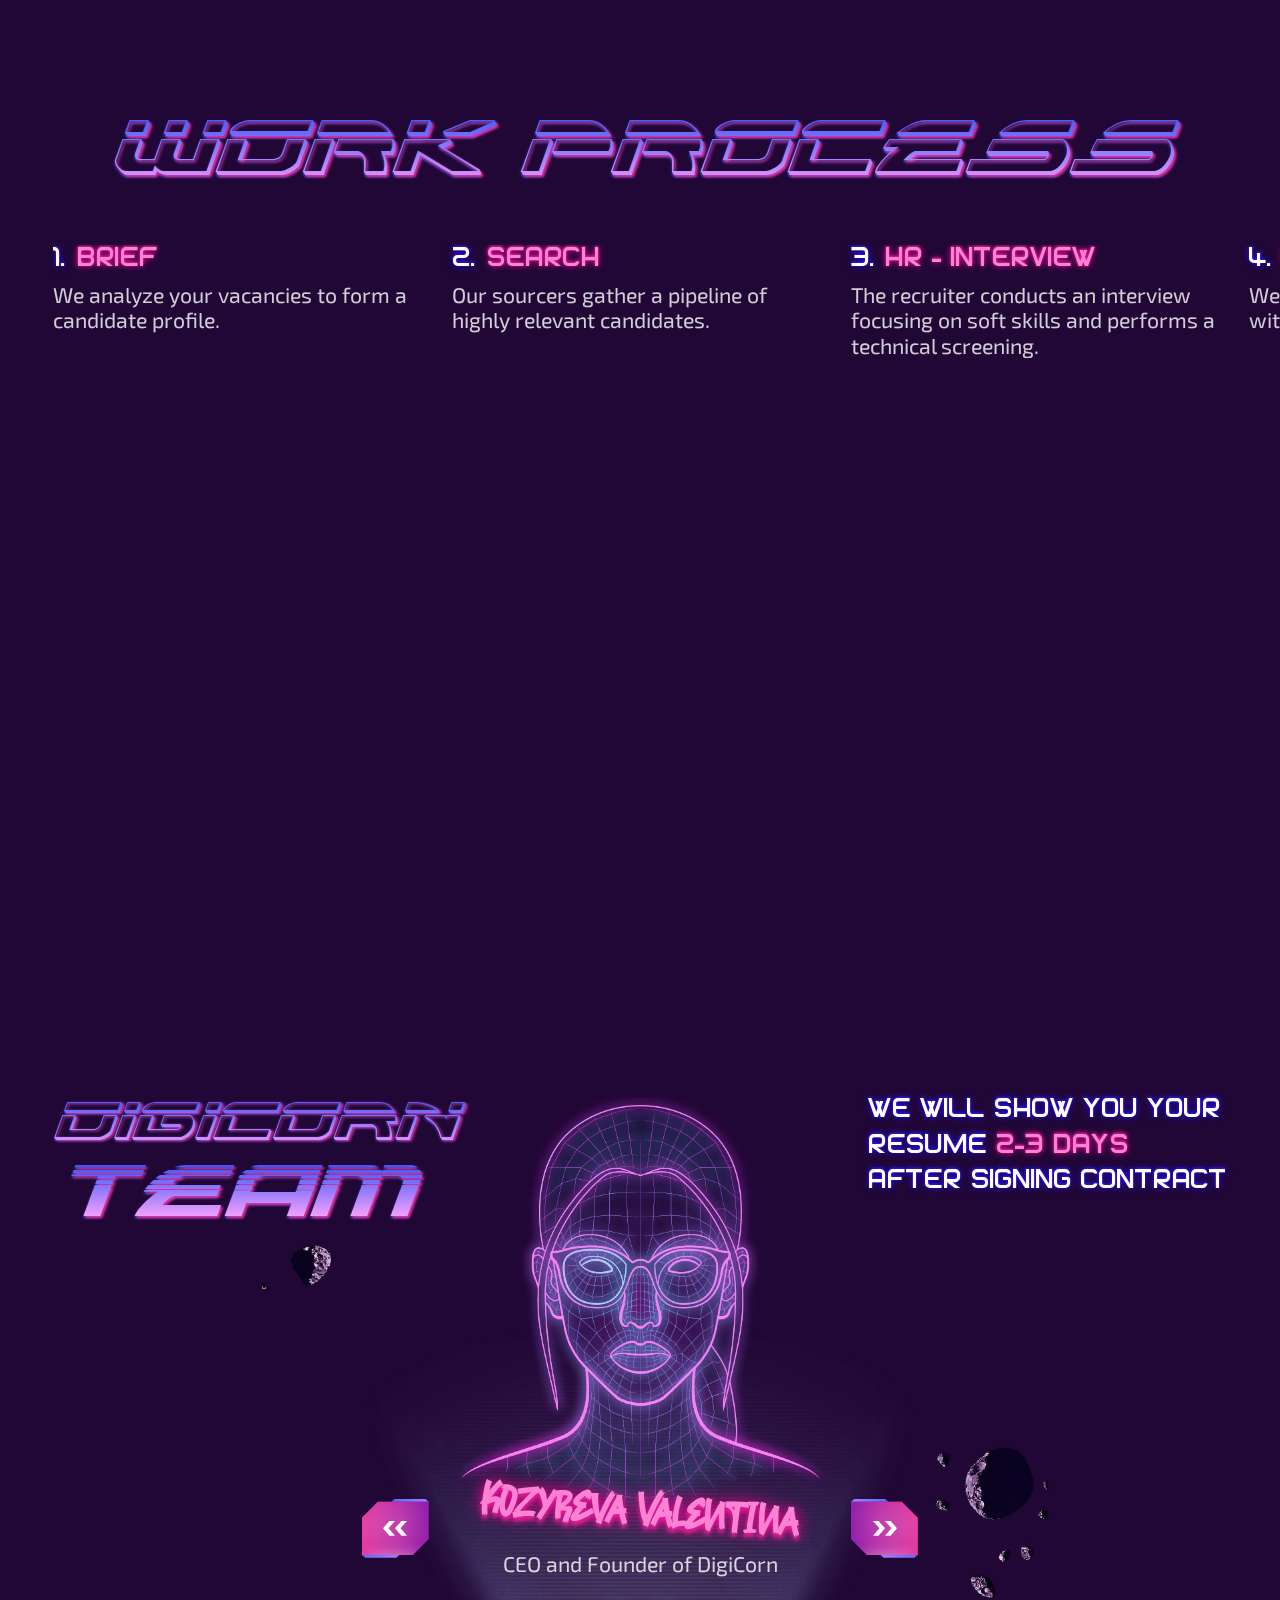
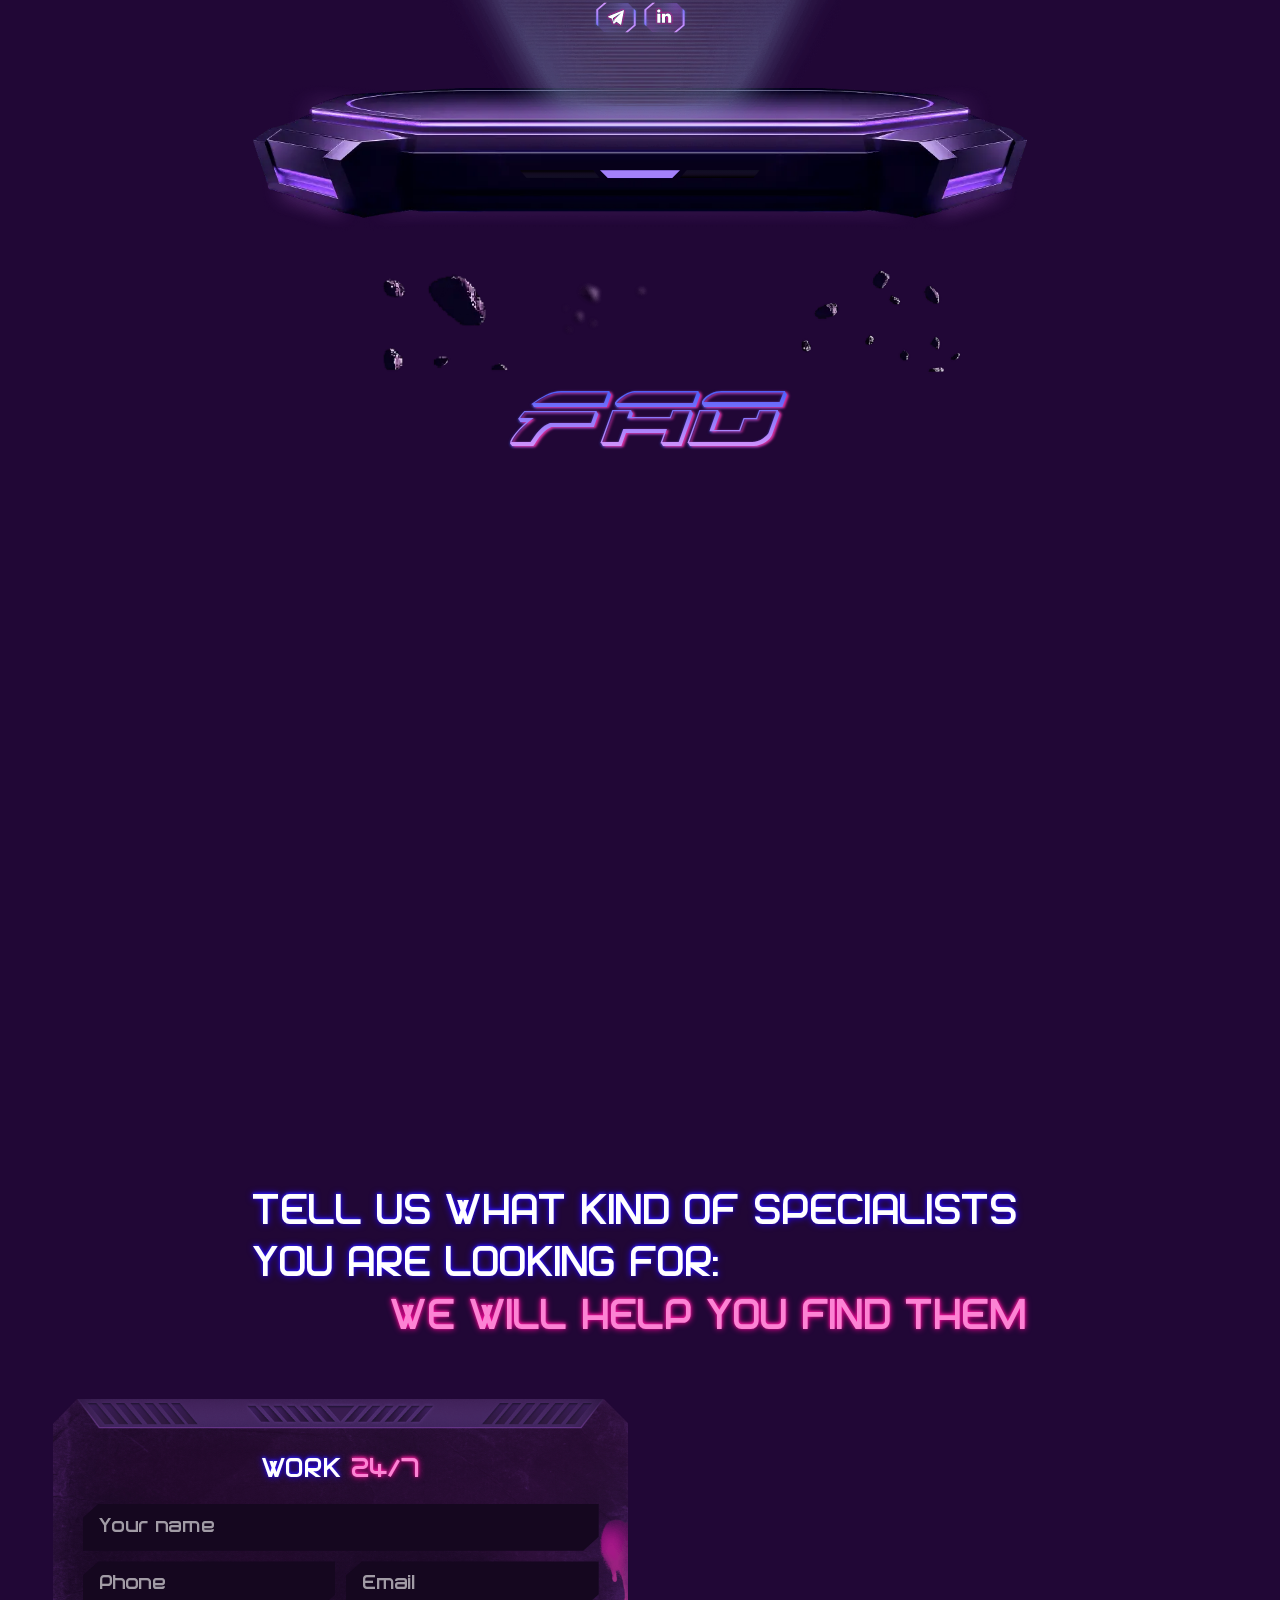
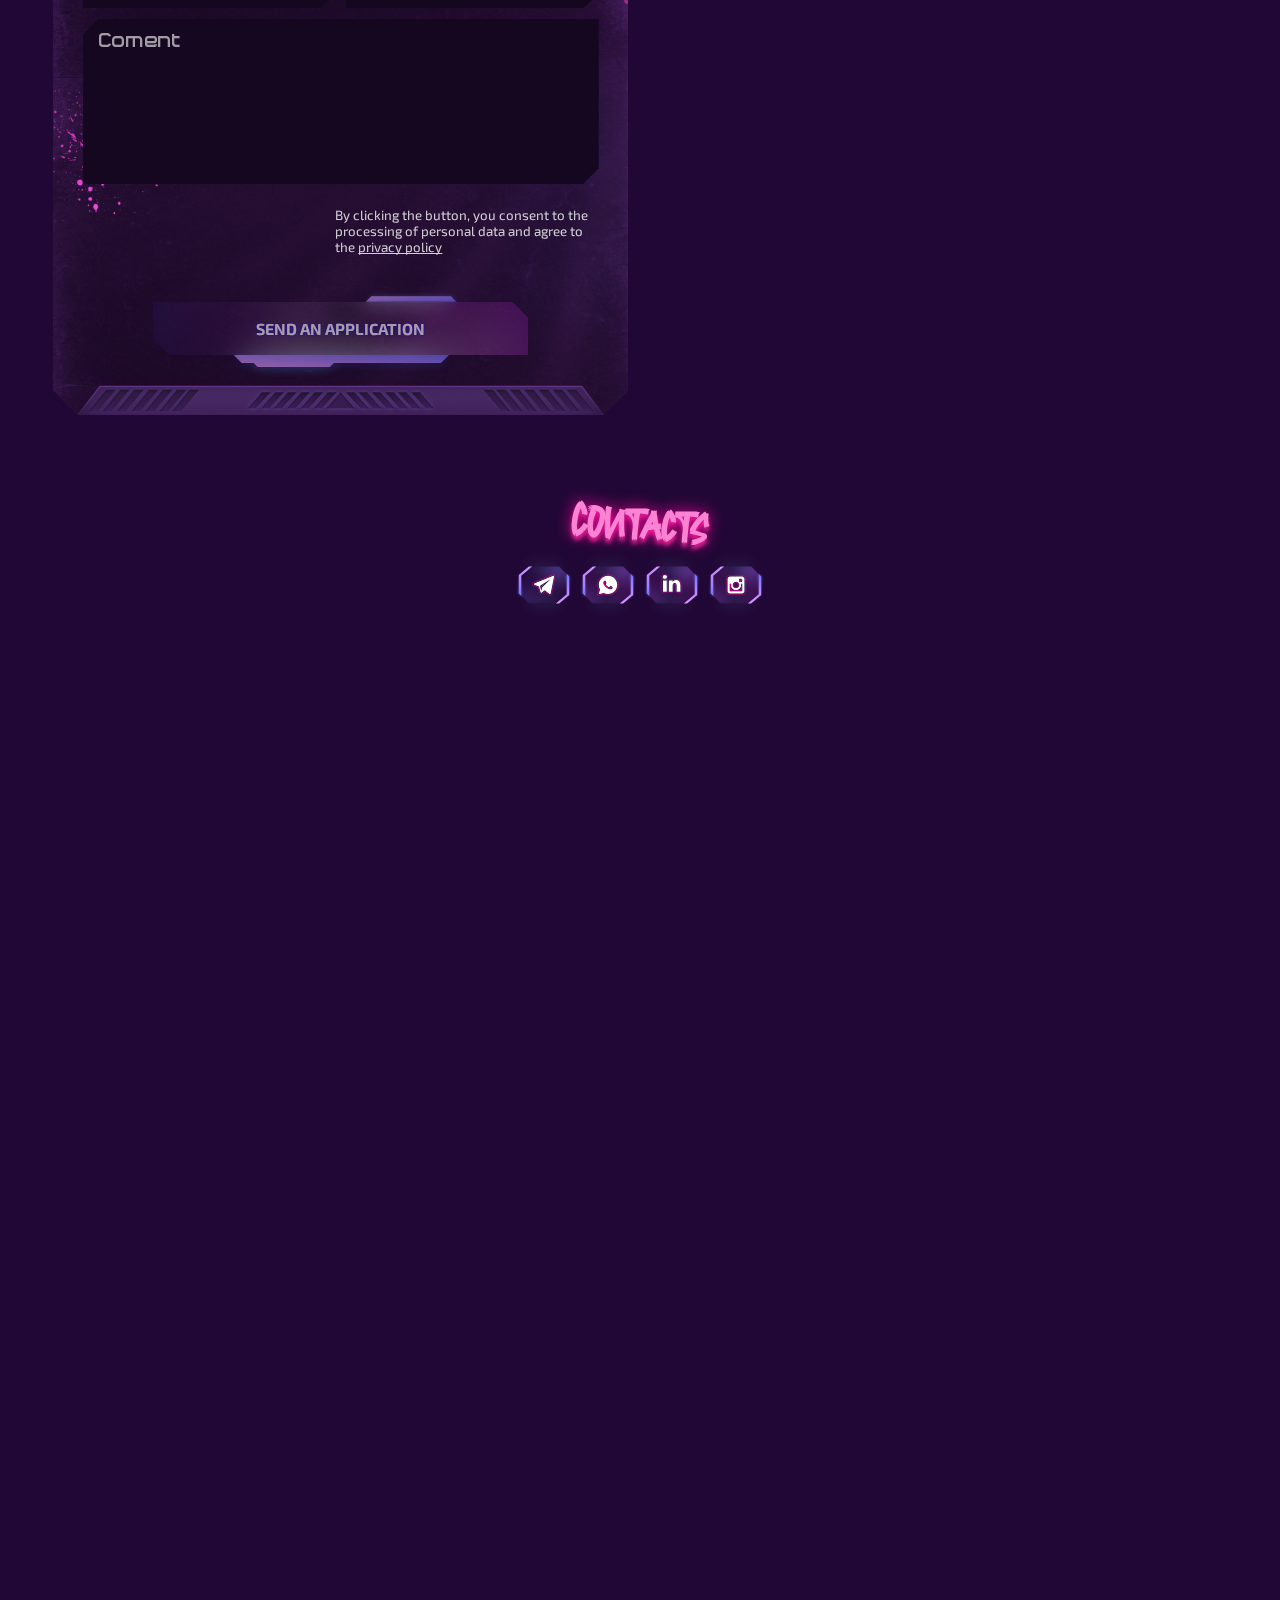
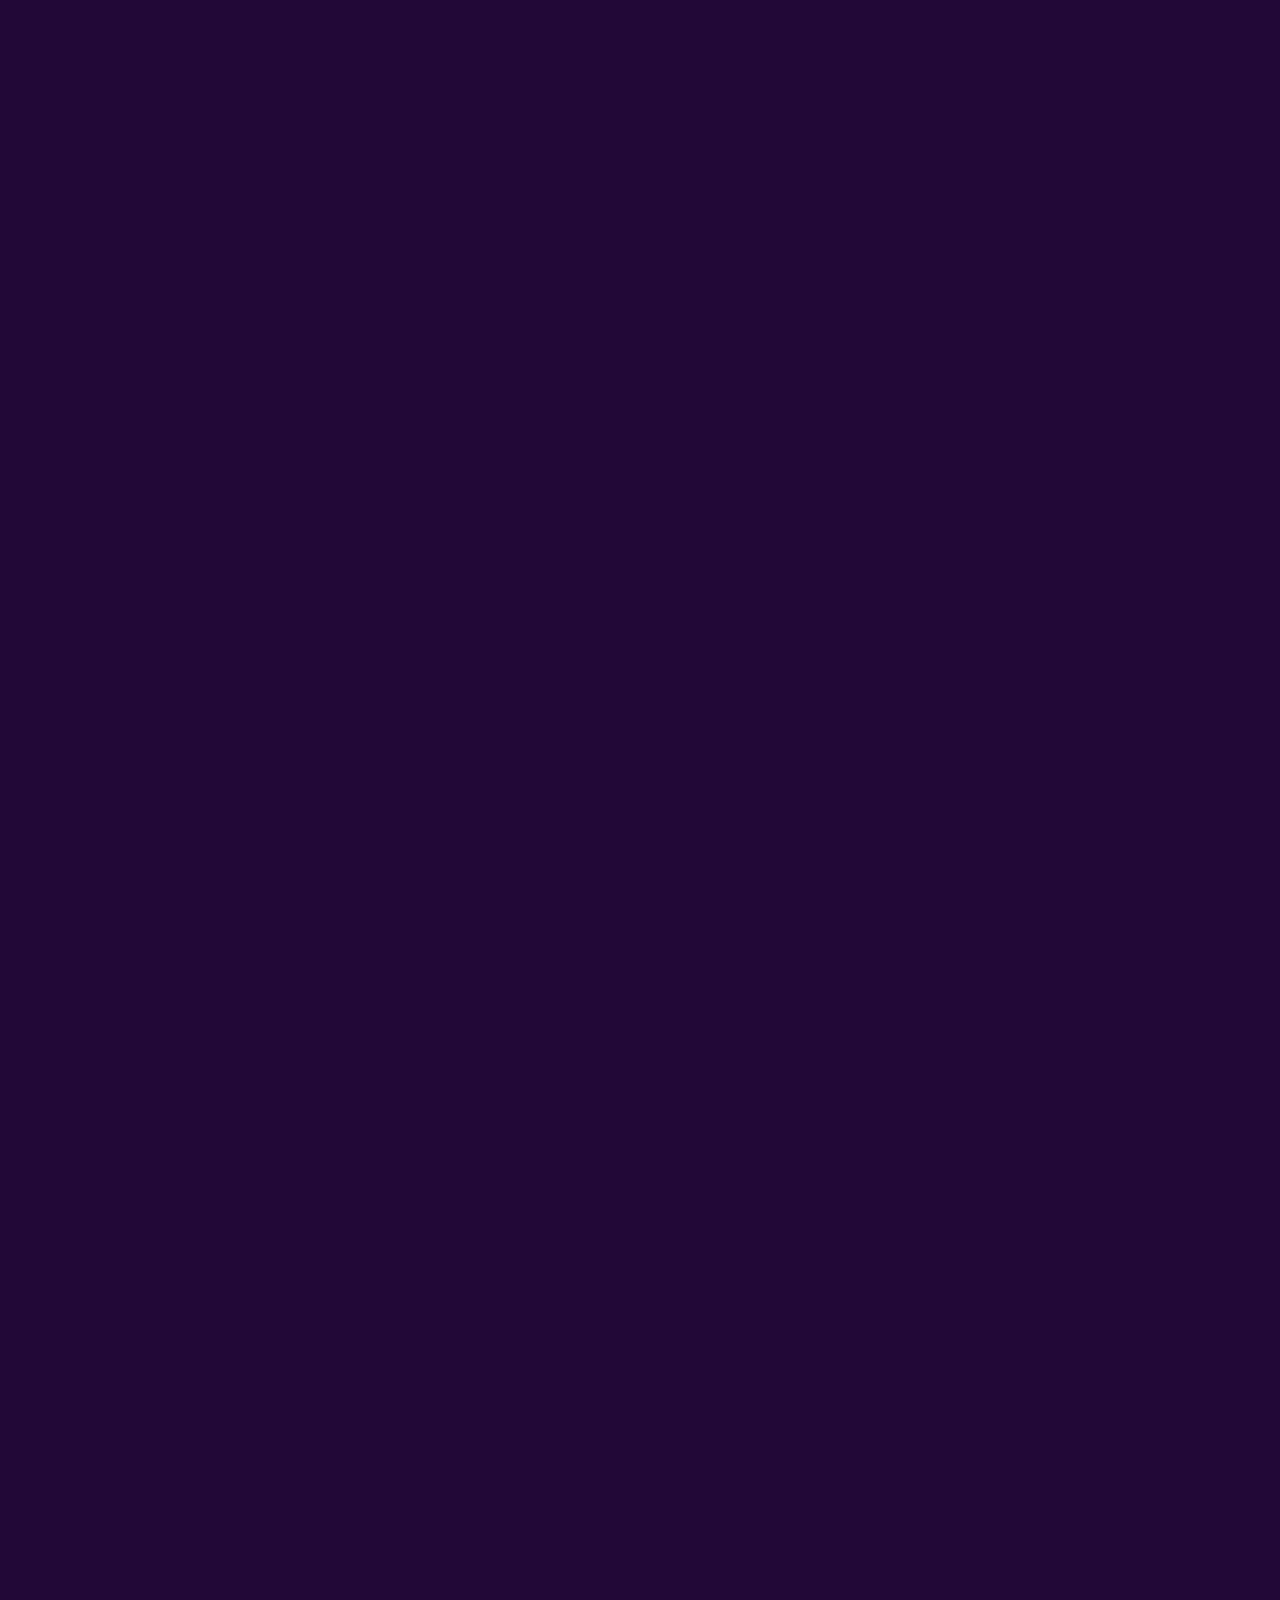
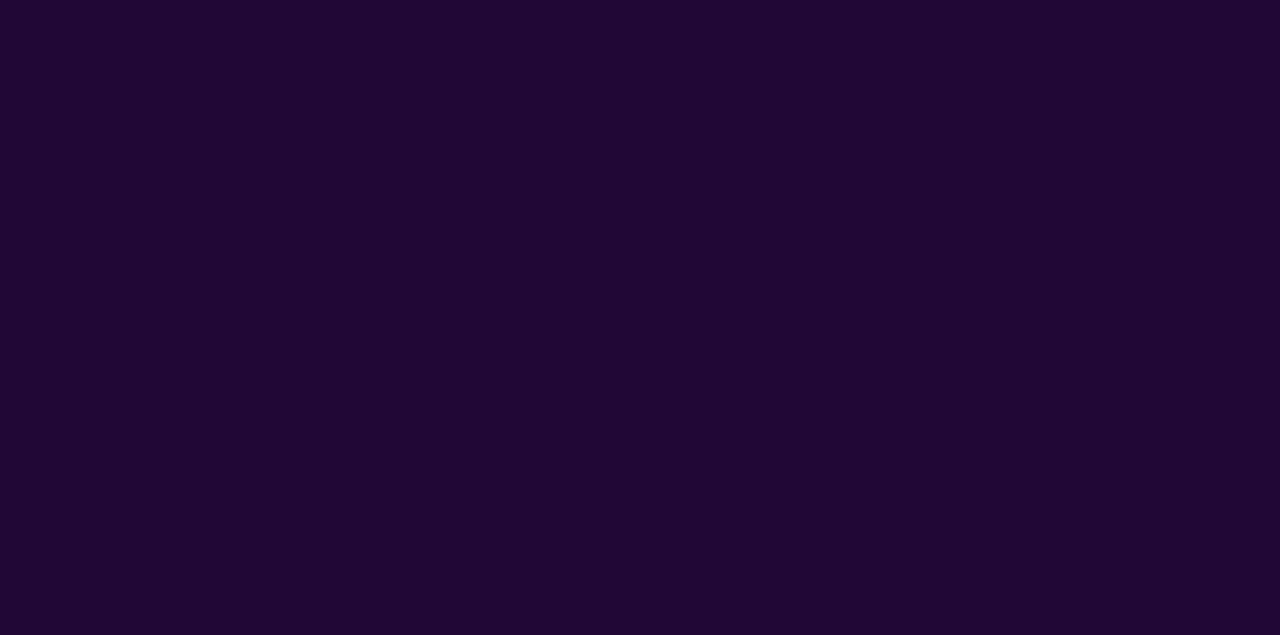
